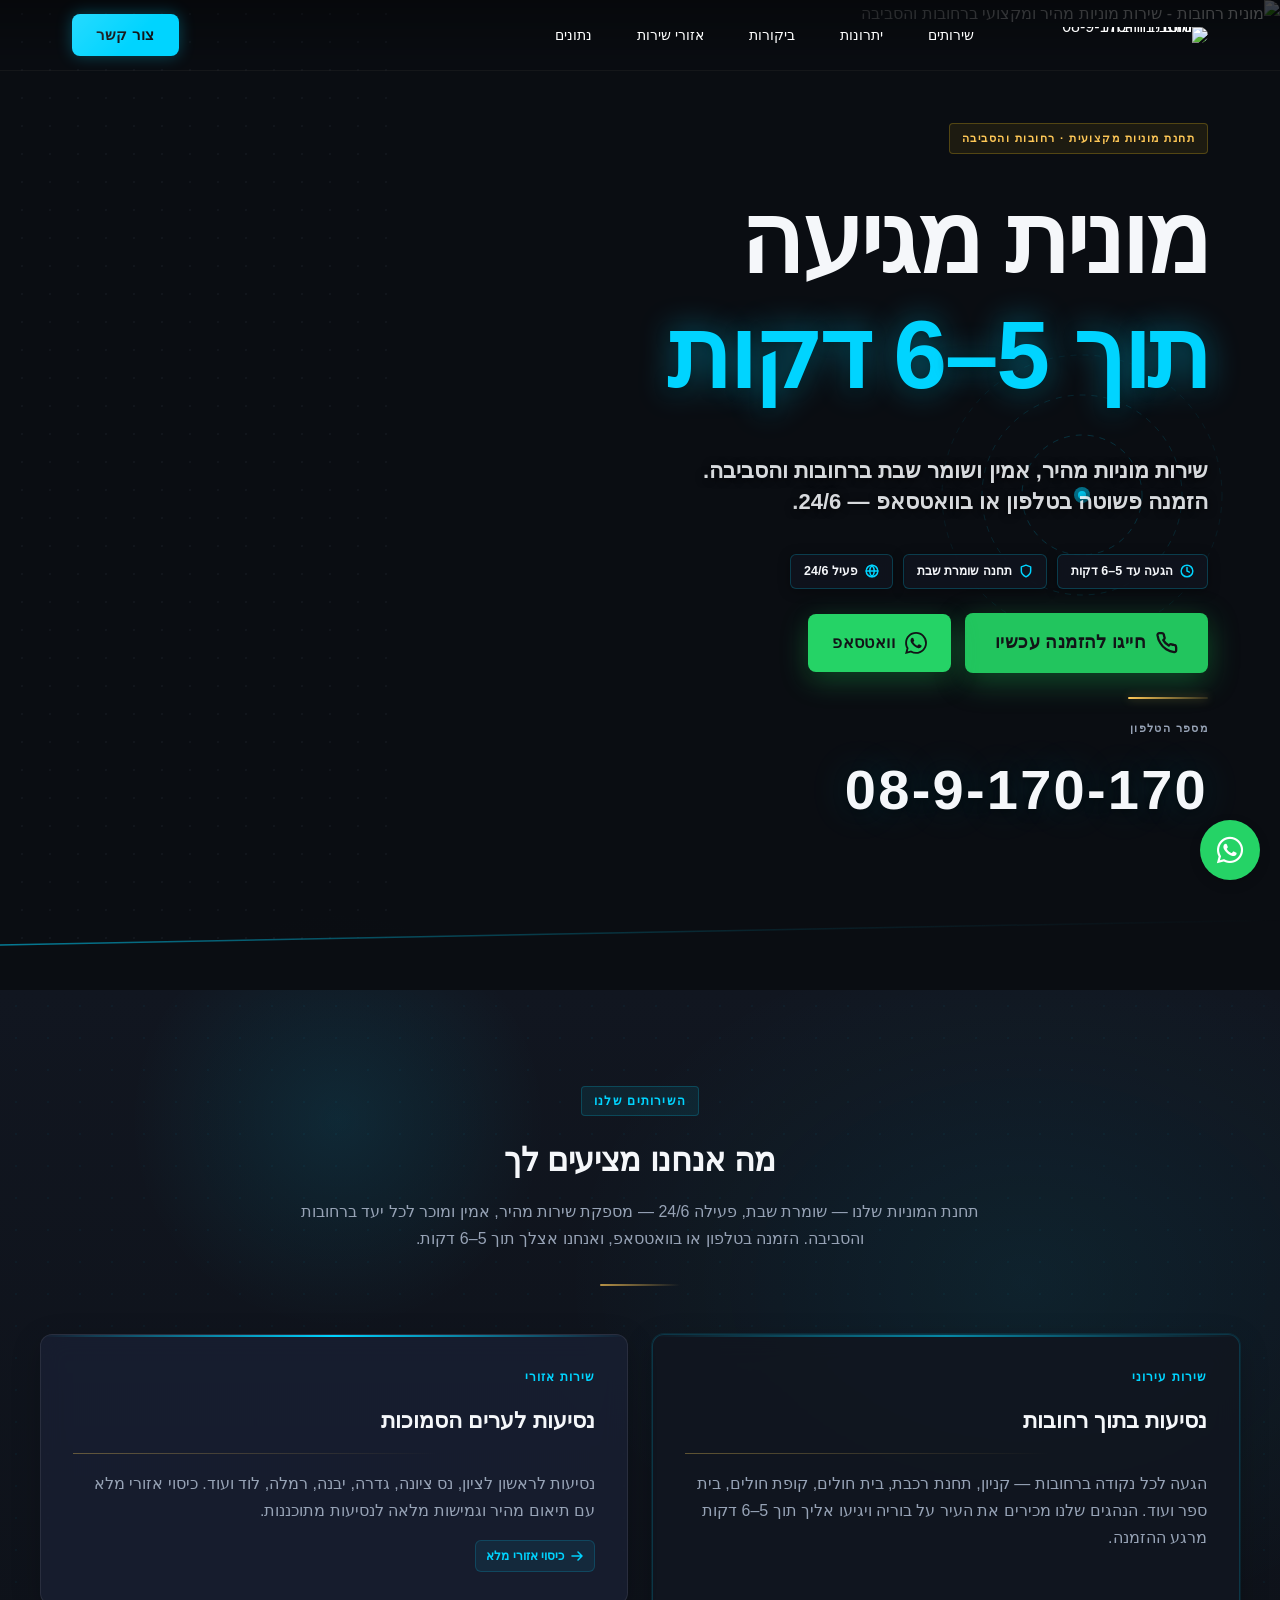
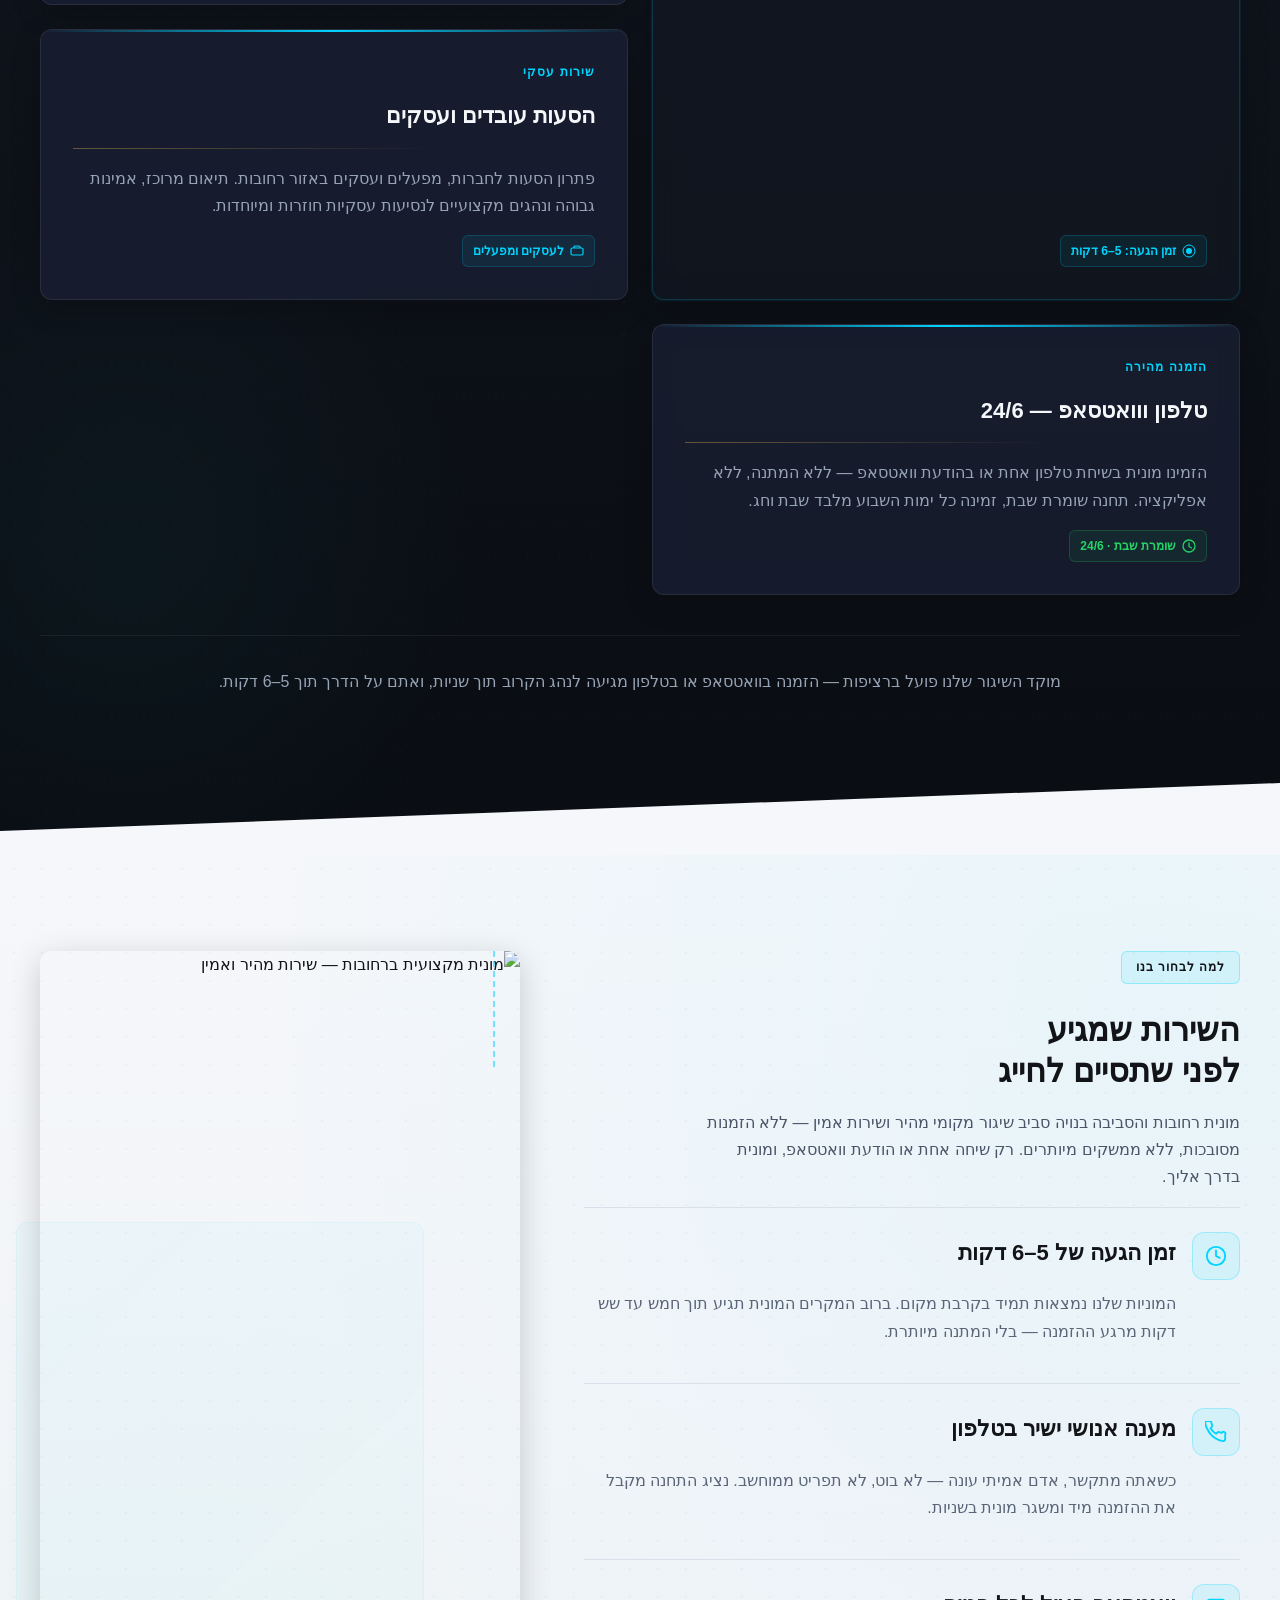
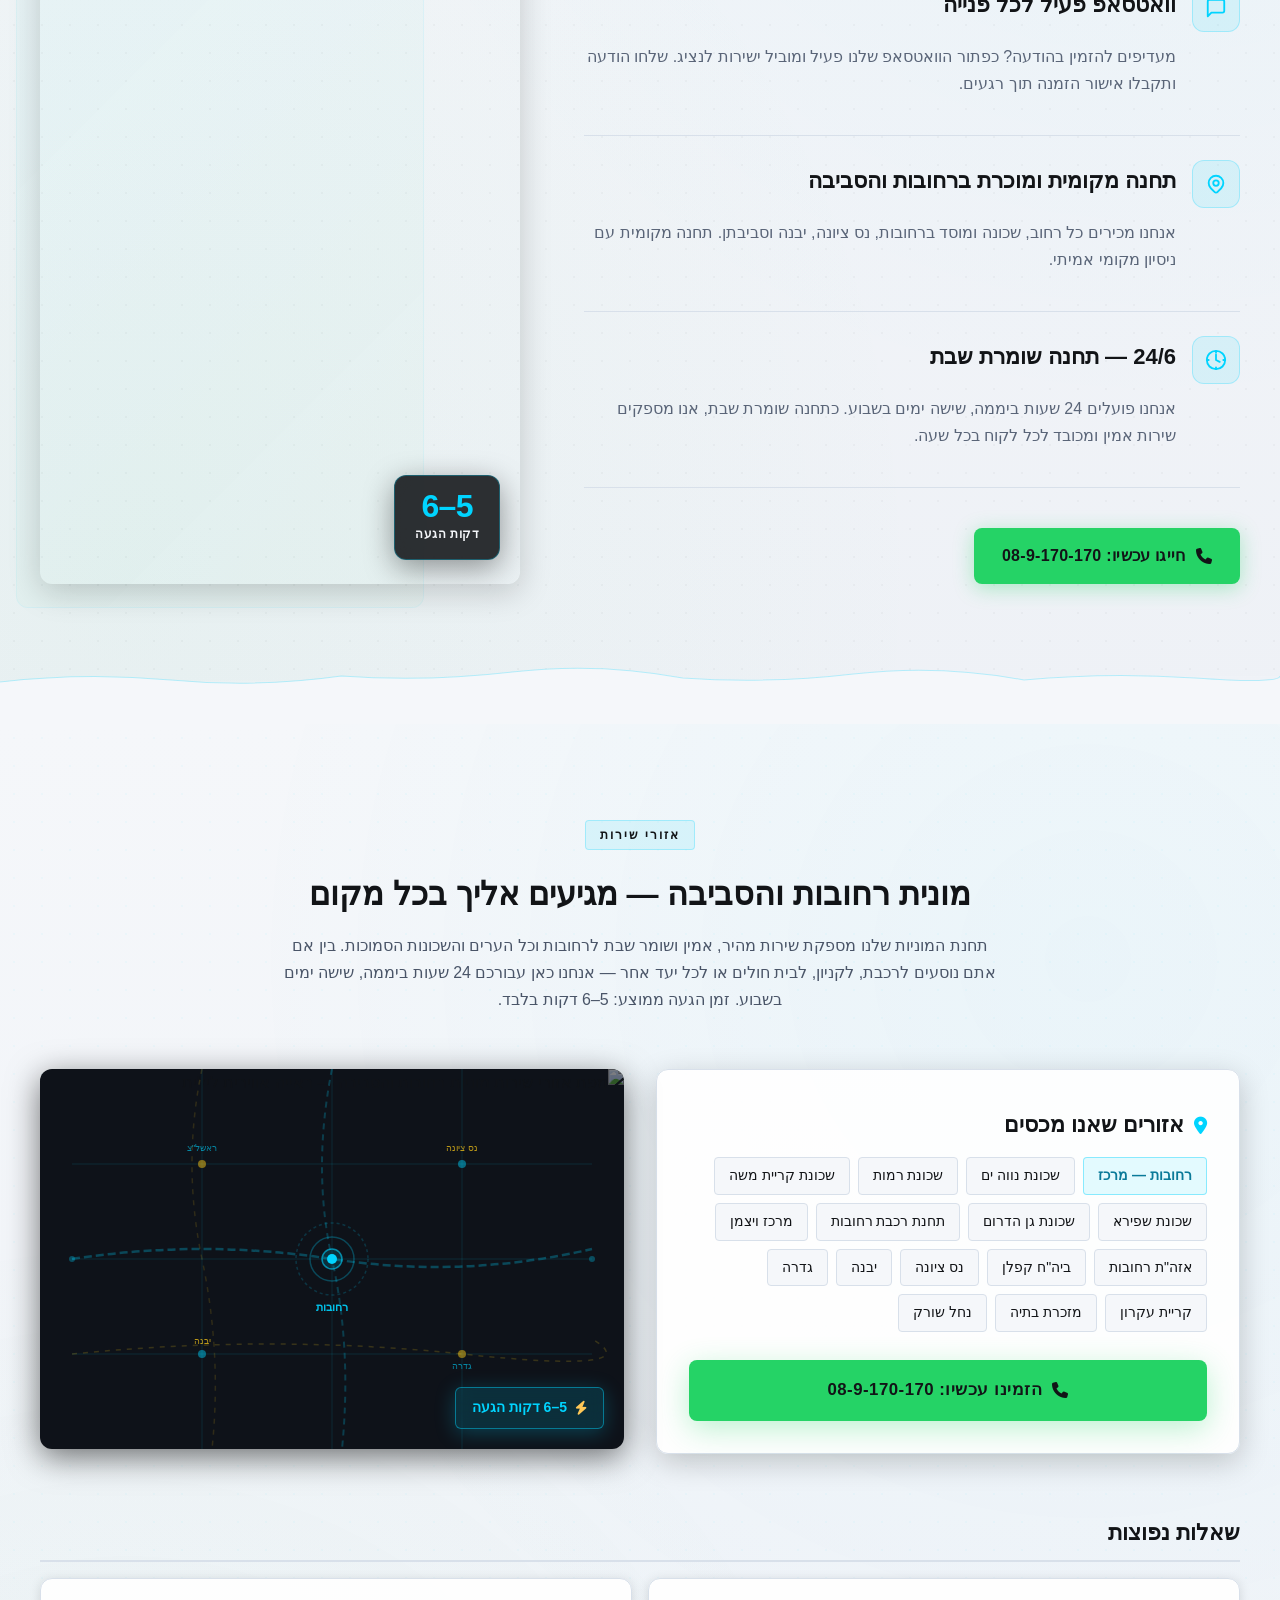
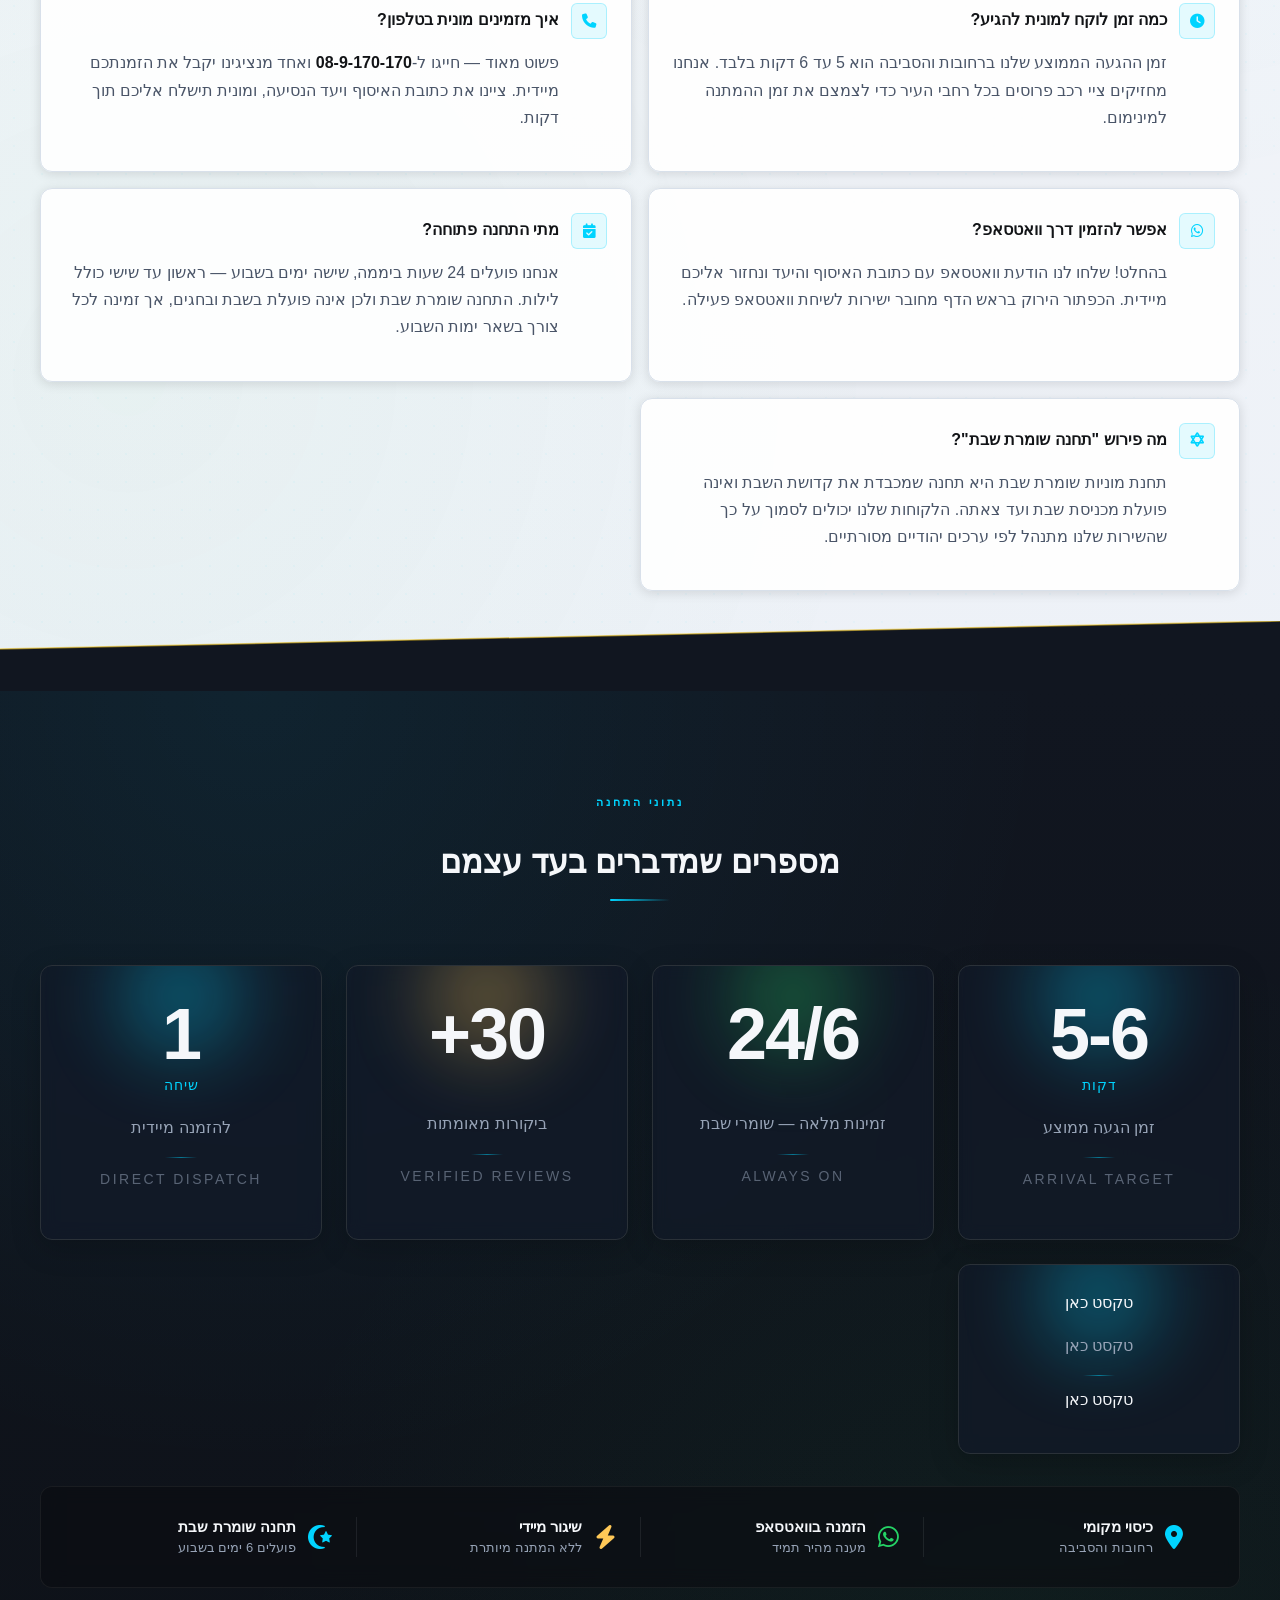
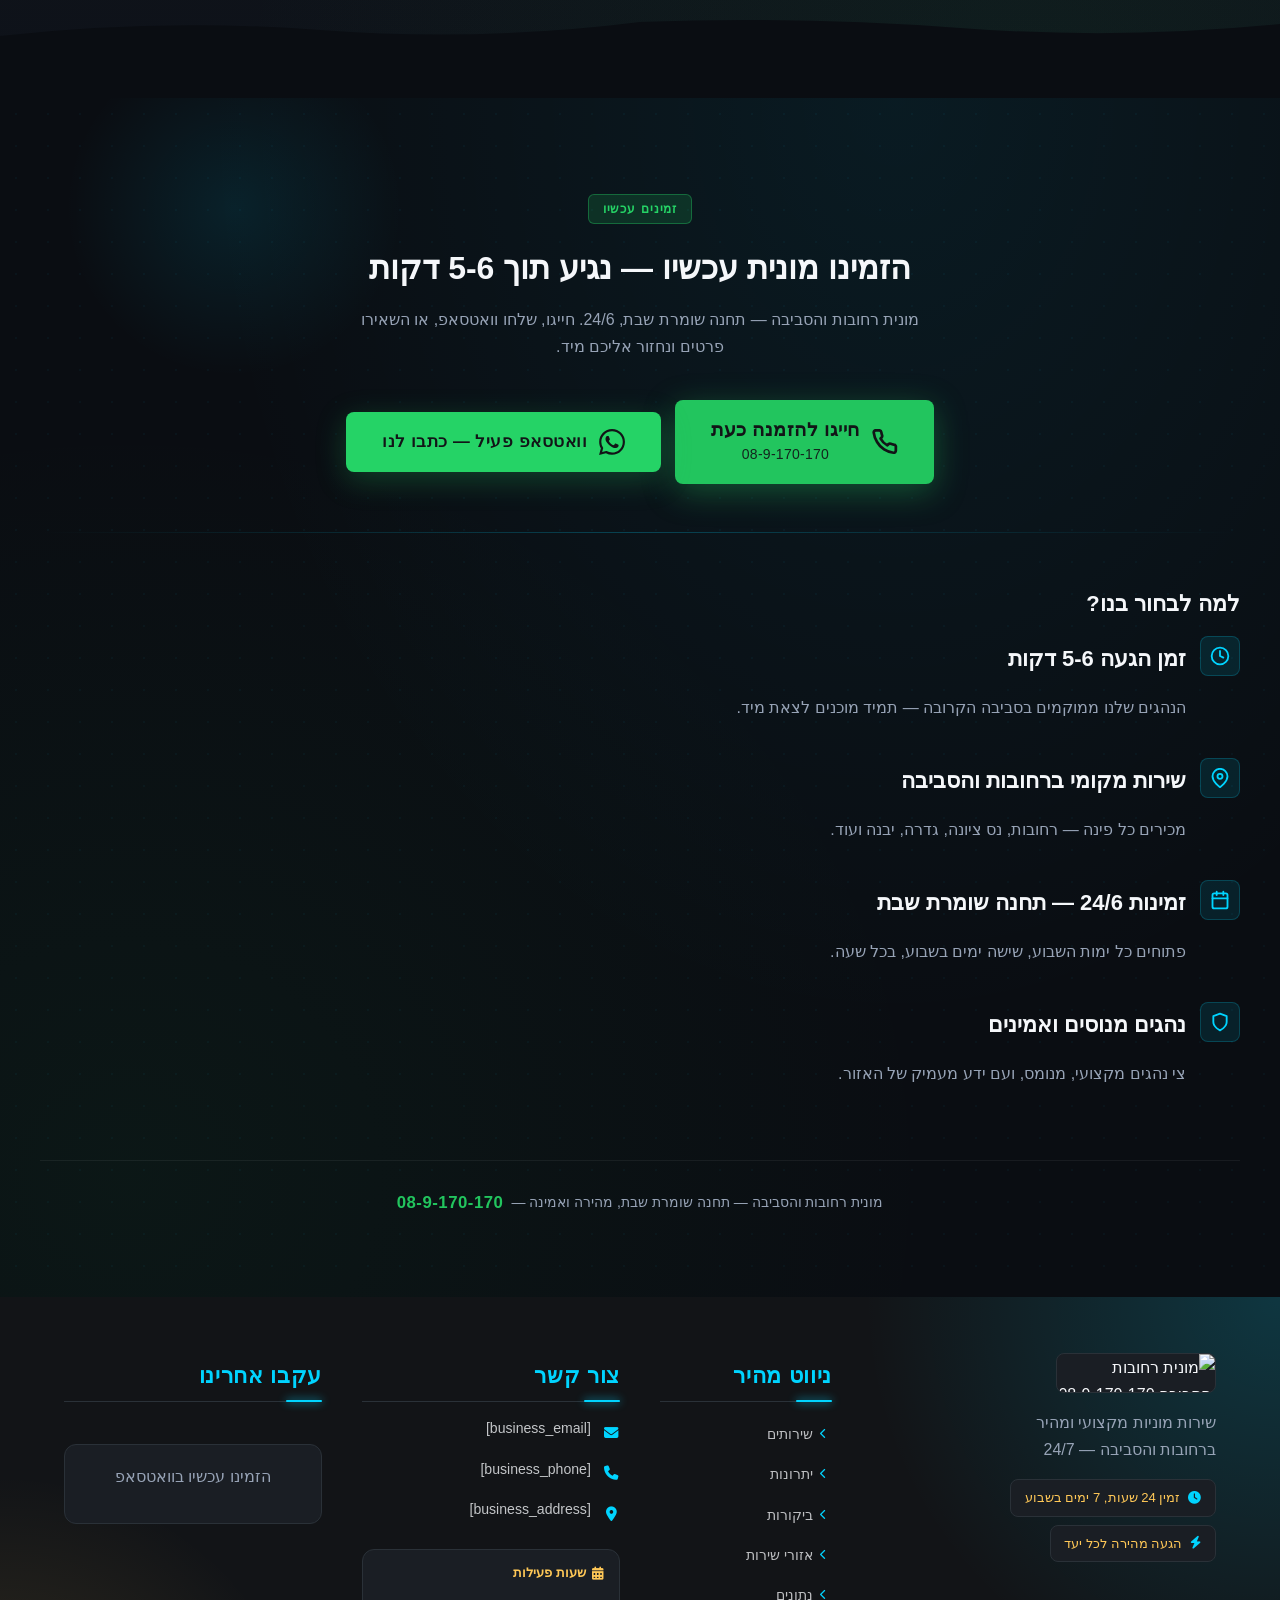
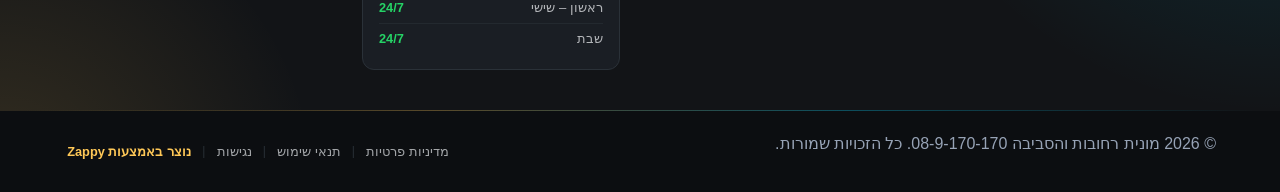
==== public/index.html @ 37c800ad "Background sync: Progressive GitHub Sync" ====
<!doctype html><html dir="rtl" lang="he"><head><meta charset="UTF-8"><meta content="width=device-width,initial-scale=1" name="viewport"><meta content="index, follow" name="robots"><title>שומר שבת — מונית רחובות והסביבה 08-9-170-170</title><meta content="A Shabbat-observant taxi service operating in Rehovot and surrounding areas, available 24/6. The business emphasizes speed (5-6 minute arrival time), accessibil" name="description"><meta content="שומר שבת" name="keywords"><link href="/assets/favicon.ico" rel="icon" type="image/x-icon"><link href="/assets/favicon-16x16.png" rel="icon" type="image/png" sizes="16x16"><link href="/assets/favicon-32x32.png" rel="icon" type="image/png" sizes="32x32"><link href="/assets/favicon-48x48.png" rel="icon" type="image/png" sizes="48x48"><link href="/assets/favicon-192x192.png" rel="icon" type="image/png" sizes="192x192"><link href="/assets/favicon-512x512.png" rel="icon" type="image/png" sizes="512x512"><link href="/assets/apple-touch-icon.png" rel="apple-touch-icon"><script>!function(){"use strict";var t="6505c690-5e66-4275-911c-964bc1783fac",e="https://api.zappy5.com/api/analytics/track",a=18e5,n=2592e6,o=!0,i=!0,r=!0;var s=function(){var e="zappy_visitor_"+t,a=null;try{if(a=localStorage.getItem(e)){var o=JSON.parse(a),i=Date.now();if(i-o.created<n)return o.lastSeen=i,localStorage.setItem(e,JSON.stringify(o)),o.id}}catch(t){console.warn("Zappy Analytics: LocalStorage not available")}var r="zv_"+Date.now()+"_"+Math.random().toString(36).substr(2,9);try{localStorage.setItem(e,JSON.stringify({id:r,created:Date.now(),lastSeen:Date.now()}))}catch(t){}return r}(),c=function(){var e="zappy_session_"+t,n=null;try{if(n=sessionStorage.getItem(e)){var o=JSON.parse(n),i=Date.now();if(i-o.timestamp<a)return o.timestamp=i,sessionStorage.setItem(e,JSON.stringify(o)),o.id}}catch(t){console.warn("Zappy Analytics: SessionStorage not available")}var r="zs_"+Date.now()+"_"+Math.random().toString(36).substr(2,9);try{sessionStorage.setItem(e,JSON.stringify({id:r,timestamp:Date.now()}))}catch(t){}return r}();function l(a,n){n=n||{};var o={website_id:t,event_type:a,page_path:window.location.pathname,referrer:document.referrer||"direct",visitor_id:s,session_id:c,metadata:n};if(navigator.sendBeacon){var i=new Blob([JSON.stringify(o)],{type:"application/json"});navigator.sendBeacon(e,i)}else fetch(e,{method:"POST",headers:{"Content-Type":"application/json"},body:JSON.stringify(o),keepalive:!0}).catch(function(t){console.warn("Zappy Analytics: Failed to track event",t)})}o&&l("pageview",{title:document.title,url:window.location.href}),i&&document.addEventListener("click",function(t){var e=t.target;if("BUTTON"===e.tagName||e.closest("button")){var a="BUTTON"===e.tagName?e:e.closest("button");l("click",{element:"button",text:a.textContent.trim().substring(0,100),id:a.id||null,class:a.className||null})}else if("A"===e.tagName||e.closest("a")){var n="A"===e.tagName?e:e.closest("a");l("navigation",{element:"link",text:n.textContent.trim().substring(0,100),href:n.href,external:n.hostname!==window.location.hostname})}},!0),r&&document.addEventListener("submit",function(t){var e=t.target;l("form_submit",{form_id:e.id||null,form_name:e.name||null,form_action:e.action||null,form_method:e.method||"GET"})},!0);var m=Date.now();window.addEventListener("beforeunload",function(){l("page_unload",{time_on_page:Math.floor((Date.now()-m)/1e3),page_path:window.location.pathname})}),window.zappyAnalytics={track:l,getVisitorId:function(){return s},getSessionId:function(){return c}}}()</script><meta content="שומר שבת — מונית רחובות והסביבה 08-9-170-170" property="og:title"><meta content="A Shabbat-observant taxi service operating in Rehovot and surrounding areas, available 24/6. The business emphasizes speed (5-6 minute arrival time), accessibil" property="og:description"><meta content="summary_large_image" name="twitter:card"><meta content="שומר שבת — מונית רחובות והסביבה 08-9-170-170" name="twitter:title"><meta content="A Shabbat-observant taxi service operating in Rehovot and surrounding areas, available 24/6. The business emphasizes speed (5-6 minute arrival time), accessibil" name="twitter:description"><meta content="website" property="og:type"><meta content="he_IL" property="og:locale"><link href="https://cdnjs.cloudflare.com/ajax/libs/font-awesome/6.4.0/css/all.min.css" rel="stylesheet"><style>.skip-link{position:absolute;top:0;left:0;transform:translateY(-200%);padding:12px 18px;background:var(--bg-dark,#1a1a1a);color:var(--text-light,#fff);font-weight:600;border-radius:0 0 8px 0;z-index:10000}.skip-link:focus{transform:none;outline:2px solid var(--ring,#fff);outline-offset:2px}:focus-visible{outline:2px solid var(--ring,currentColor);outline-offset:3px}</style><link href="/assets/favicon.ico" rel="icon" type="image/x-icon"><link href="/assets/favicon-16x16.png" rel="icon" type="image/png" sizes="16x16"><link href="/assets/favicon-32x32.png" rel="icon" type="image/png" sizes="32x32"><link href="/assets/favicon-48x48.png" rel="icon" type="image/png" sizes="48x48"><link href="/assets/favicon-192x192.png" rel="icon" type="image/png" sizes="192x192"><link href="/assets/favicon-512x512.png" rel="icon" type="image/png" sizes="512x512"><link href="/assets/apple-touch-icon.png" rel="apple-touch-icon"><link href="https://cdn.jsdelivr.net/npm/vanilla-cookieconsent@3/dist/cookieconsent.css" rel="stylesheet"><script src="https://cdn.jsdelivr.net/npm/vanilla-cookieconsent@3/dist/cookieconsent.umd.js"></script><script src="https://cdn.jsdelivr.net/gh/mickidum/acc_toolbar/acctoolbar/acctoolbar.min.js"></script><link href="/styles.css" rel="stylesheet"><style id="zappy-dropdown-submenu-styles">#navMenu li:has(.sub-menu),.nav-menu li:has(.sub-menu),.navbar li:has(.sub-menu),nav li:has(.sub-menu){position:relative}#navMenu .sub-menu,.nav-menu .sub-menu,.navbar .sub-menu,nav .sub-menu{display:block!important;position:absolute!important;top:100%;left:0;min-width:220px;background:#fff;border-radius:8px;box-shadow:0 8px 25px rgba(0,0,0,.15);padding:8px 0;opacity:0;visibility:hidden;transform:translateY(10px);transition:all .3s ease;z-index:1000;list-style:none;pointer-events:none}#navMenu li:hover>.sub-menu,.nav-menu li:hover>.sub-menu,.navbar li:hover>.sub-menu,nav li:hover>.sub-menu{opacity:1!important;visibility:visible!important;transform:translateY(0)!important;pointer-events:auto!important}.sub-menu li{list-style:none;margin:0;padding:0}.sub-menu a{display:block!important;padding:10px 16px!important;color:var(--text-dark,#333)!important;font-weight:500;text-decoration:none;white-space:nowrap;transition:background-color .2s}.sub-menu .zappy-nav-child>a{padding-left:28px!important;font-size:.9em!important;opacity:.85!important}[dir=rtl] .sub-menu .zappy-nav-child>a,html[lang=ar] .sub-menu .zappy-nav-child>a,html[lang=he] .sub-menu .zappy-nav-child>a{padding-left:10px!important;padding-right:28px!important}.sub-menu .zappy-nav-parent>a{font-weight:600!important}.sub-menu a:hover{background-color:#f5f5f5}[dir=rtl] .nav-menu .sub-menu,[dir=rtl] .navbar .sub-menu,[dir=rtl] nav .sub-menu,html[lang=ar] .nav-menu .sub-menu,html[lang=ar] .navbar .sub-menu,html[lang=ar] nav .sub-menu,html[lang=he] .nav-menu .sub-menu,html[lang=he] .navbar .sub-menu,html[lang=he] nav .sub-menu{left:auto!important;right:0!important}.sub-menu:empty,.sub-menu:not(:has(li)):not(:has(> a)),.sub-menu:not(:has(li:not(.zappy-hidden-menu-item))):not(:has(> a)){display:none!important;opacity:0!important;visibility:hidden!important;pointer-events:none!important}li:has(.menu-group-title):hover>.sub-menu{opacity:1!important;visibility:visible!important;transform:translateY(0)!important;pointer-events:auto!important}#navMenu>li>.menu-group-title,.nav-menu>li>.menu-group-title{display:inline-block;padding:.5rem 1rem;cursor:default;user-select:none}@media (max-width:768px){#navMenu .sub-menu,.nav-menu .sub-menu,.navbar .sub-menu,nav .sub-menu{position:static!important;transform:none!important;box-shadow:none!important;background:0 0!important;max-height:0;overflow:hidden;opacity:0;visibility:hidden;transition:max-height .3s ease,opacity .3s ease;padding:0!important;border-radius:0!important}#navMenu .sub-menu.mobile-expanded,.nav-menu .sub-menu.mobile-expanded,.navbar .sub-menu.mobile-expanded{max-height:none!important;overflow-y:visible!important;opacity:1!important;visibility:visible!important;padding:8px 0 8px 16px!important}[dir=rtl] .sub-menu.mobile-expanded,html[lang=he] .sub-menu.mobile-expanded{padding:8px 16px 8px 0!important}#navMenu li:hover>.sub-menu,.nav-menu li:hover>.sub-menu,.navbar li:hover>.sub-menu,nav li:hover>.sub-menu{opacity:0;visibility:hidden;pointer-events:none}#navMenu li>.sub-menu.mobile-expanded,.nav-menu li>.sub-menu.mobile-expanded,.navbar li>.sub-menu.mobile-expanded,nav li>.sub-menu.mobile-expanded{opacity:1!important;visibility:visible!important;pointer-events:auto!important}#navMenu li:has(.sub-menu),.nav-menu li:has(.sub-menu),.navbar li:has(.sub-menu),nav li:has(.sub-menu){display:flex!important;flex-wrap:wrap!important;align-items:center!important;position:relative!important;min-height:44px!important}#navMenu li:has(.sub-menu)>a,.nav-menu li:has(.sub-menu)>a,.navbar li:has(.sub-menu)>a,nav li:has(.sub-menu)>a{flex:1!important;min-width:0!important}#navMenu li:has(.sub-menu)>.menu-group-title,.nav-menu li:has(.sub-menu)>.menu-group-title,.navbar li:has(.sub-menu)>.menu-group-title,nav li:has(.sub-menu)>.menu-group-title{flex:1!important;min-width:0!important;padding:0!important;line-height:inherit!important}#navMenu li:has(.sub-menu)>.sub-menu,.nav-menu li:has(.sub-menu)>.sub-menu,.navbar li:has(.sub-menu)>.sub-menu,nav li:has(.sub-menu)>.sub-menu{flex-basis:100%!important;width:100%!important}#navMenu li:has(.sub-menu)>a [class*=arrow],#navMenu li:has(.sub-menu)>a [class*=chevron],.nav-menu li:has(.sub-menu)>a .fa-angle-down,.nav-menu li:has(.sub-menu)>a .fa-chevron-down,.nav-menu li:has(.sub-menu)>a [class*=arrow],.nav-menu li:has(.sub-menu)>a [class*=chevron],nav li:has(.sub-menu)>a [class*=arrow],nav li:has(.sub-menu)>a [class*=chevron]{display:none!important;visibility:hidden!important}.mobile-submenu-toggle{display:flex!important;align-items:center!important;justify-content:center!important;width:44px!important;height:auto!important;background:0 0!important;border:none!important;cursor:pointer!important;color:var(--text-light)!important;position:static!important;flex-shrink:0!important;align-self:stretch!important;z-index:2!important;padding:0!important;margin:0!important}.mobile-submenu-toggle::after{content:''!important;width:0!important;height:0!important;border-left:6px solid transparent!important;border-right:6px solid transparent!important;border-top:7px solid currentColor!important;transition:transform .3s ease!important}.mobile-submenu-toggle.expanded::after{transform:rotate(180deg)!important}.sub-menu a{padding:10px 0!important;display:block!important;color:var(--text-light)!important;white-space:normal!important}.sub-menu .zappy-nav-child>a{padding-left:28px!important;font-size:.9em!important;opacity:.85!important}[dir=rtl] .sub-menu .zappy-nav-child>a,html[lang=ar] .sub-menu .zappy-nav-child>a,html[lang=he] .sub-menu .zappy-nav-child>a{padding-left:0!important;padding-right:28px!important}.sub-menu .zappy-nav-parent>a{font-weight:600!important}#navMenu.active,.nav-menu.active{max-width:100vw!important;overflow-x:hidden!important;box-sizing:border-box!important}.navbar .sub-menu li a,.zappy-products-dropdown .sub-menu a,nav.navbar .sub-menu li a{color:var(--text-light)!important}}@media (min-width:769px){.mobile-submenu-toggle{display:none!important}}</style><style id="zappy-widget-visibility">html[dir=rtl] .whatsapp-float{right:20px!important;left:auto!important}html:not([dir]) .whatsapp-float,html[dir=ltr] .whatsapp-float{left:20px!important;right:auto!important}html[dir=rtl] #mic-access-tool-general-button,html[dir=rtl] #mic-init-access-tool #mic-access-tool-general-button,html[dir=rtl] #mic-init-access-tool .mic-access-tool-general-button,html[dir=rtl] ._access-icon,html[dir=rtl] .mic-access-tool-general-button{left:20px!important;right:auto!important}html:not([dir]) #mic-access-tool-general-button,html:not([dir]) #mic-init-access-tool #mic-access-tool-general-button,html:not([dir]) #mic-init-access-tool .mic-access-tool-general-button,html:not([dir]) ._access-icon,html:not([dir]) .mic-access-tool-general-button,html[dir=ltr] #mic-access-tool-general-button,html[dir=ltr] #mic-init-access-tool #mic-access-tool-general-button,html[dir=ltr] #mic-init-access-tool .mic-access-tool-general-button,html[dir=ltr] ._access-icon,html[dir=ltr] .mic-access-tool-general-button{right:20px!important;left:auto!important}@media (max-width:768px){.whatsapp-float{display:flex!important}}@media (min-width:769px){.whatsapp-float{display:flex!important}}@media (max-width:768px){#mic-access-tool-general-button,#mic-init-access-tool #mic-access-tool-general-button,#mic-init-access-tool .mic-access-tool-general-button,._access-icon,.mic-access-tool-general-button{display:flex!important;visibility:visible!important;opacity:1!important;pointer-events:auto!important}#mic-access-tool-box.opened-mic-access-tool,#mic-init-access-tool #mic-access-tool-box.opened-mic-access-tool,.mic-access-tool-box.opened-mic-access-tool{visibility:visible!important;opacity:1!important;pointer-events:auto!important}}@media (min-width:769px){#mic-access-tool-general-button,#mic-init-access-tool #mic-access-tool-general-button,#mic-init-access-tool .mic-access-tool-general-button,._access-icon,.mic-access-tool-general-button{display:flex!important;visibility:visible!important;opacity:1!important;pointer-events:auto!important}#mic-access-tool-box.opened-mic-access-tool,#mic-init-access-tool #mic-access-tool-box.opened-mic-access-tool,.mic-access-tool-box.opened-mic-access-tool{visibility:visible!important;opacity:1!important;pointer-events:auto!important}}</style></head><body><a href="#main" class="skip-link">דלג לתוכן הראשי</a><nav class="navbar" dir="rtl"><button class="mobile-toggle" aria-label="Menu" id="mobileToggle"><svg viewBox="0 0 24 24" height="24" width="24" fill="none" class="hamburger-icon"><path d="M3 12h18M3 6h18M3 18h18" stroke="currentColor" stroke-width="2" stroke-linecap="round"></path></svg> <svg viewBox="0 0 24 24" height="24" width="24" fill="none" class="close-icon" style="display:none"><path d="M18 6L6 18M6 6l12 12" stroke="currentColor" stroke-width="2" stroke-linecap="round"></path></svg></button> <a href="tel:0899170170" class="phone-header-btn" aria-label="Call" data-phone="08-9-170-170" style="background-color:#25D366;color:#ffffff;display:flex;align-items:center;justify-content:center;width:48px;height:48px;border-radius:50%;box-shadow:0 0 0 4px rgba(37,211,102,0.35);text-decoration:none"><svg viewBox="0 0 24 24" height="28" width="28" fill="currentColor"><path d="M22 16.92v3a2 2 0 0 1-2.18 2 19.79 19.79 0 0 1-8.63-3.07 19.5 19.5 0 0 1-6-6 19.79 19.79 0 0 1-3.07-8.67A2 2 0 0 1 4.11 2h3a2 2 0 0 1 2 1.72 12.84 12.84 0 0 0 .7 2.81 2 2 0 0 1-.45 2.11L8.09 9.91a16 16 0 0 0 6 6l1.27-1.27a2 2 0 0 1 2.11-.45 12.84 12.84 0 0 0 2.81.7A2 2 0 0 1 22 16.92z"></path></svg></a><div class="nav-container"><div class="nav-right-group"><div class="nav-brand"><a href="/" class="logo-link"><img alt="מונית רחובות והסביבה 08-9-170-170" src="/assets/08-9-170-170-transportation-taxi-services-logo-1778943770433-31oruo.webp?v=1778943771321-ll606v" class="logo"></a></div><ul class="nav-menu" id="navMenu"><li><a href="#services">שירותים</a></li><li><a href="#benefits">יתרונות</a></li><li><a href="#reviews">ביקורות</a></li><li><a href="#areas">אזורי שירות</a></li><li><a href="#stats">נתונים</a></li></ul></div><div class="nav-cta-container"><a href="#contact" class="nav-cta-btn">צור קשר</a></div></div></nav><script>window.addEventListener("load",function(){const e=document.querySelector(".navbar, nav, header");if(!e)return void console.log("[Navbar] Navbar element not found");let t=document.getElementById("mobileToggle")||document.querySelector(".mobile-toggle")||document.querySelector(".hamburger")||document.querySelector(".hamburger-menu")||document.querySelector(".menu-toggle")||document.querySelector(".burger-menu")||document.querySelector('[aria-label="Menu"]')||document.querySelector('[aria-label="תפריט"]');const n=document.querySelector(".phone-header-btn"),o=window.getComputedStyle(e);let r=o.backgroundColor;if(console.log("[Navbar] Initial navbar background:",r),"transparent"===r||"rgba(0, 0, 0, 0)"===r||r.startsWith("rgba")&&r.includes(", 0)")){const e=o.backgroundImage;if(e&&"none"!==e)console.log("[Navbar] Navbar has background image/gradient, using dark text"),r="rgb(240, 240, 240)";else{const e=window.getComputedStyle(document.body).backgroundColor;console.log("[Navbar] Navbar transparent, using body background:",e),r=e}}const a=r.match(/\d+/g);if(a&&a.length>=3){const e=(.299*parseInt(a[0])+.587*parseInt(a[1])+.114*parseInt(a[2]))/255;console.log("[Navbar] Mobile button colors preserved from Claude CSS (luminance:",e.toFixed(2)+")");const o=document.createElement("style");o.id="zappy-mobile-nav-fix";document.documentElement.lang;document.documentElement.dir,o.textContent='\n        /* Hide mobile buttons on desktop, show only on mobile */\n        @media (min-width: 769px) {\n          .mobile-toggle,\n          .phone-header-btn {\n            display: none !important;\n          }\n        }\n        \n        /* Show and position mobile buttons correctly on mobile */\n        @media (max-width: 768px) {\n          .navbar,\n          nav.navbar {\n            min-height: 70px !important;\n          }\n\n          .mobile-toggle,\n          .phone-header-btn {\n            position: absolute !important;\n            top: 0 !important;\n            bottom: 0 !important;\n            margin-top: auto !important;\n            margin-bottom: auto !important;\n            transform: none !important;\n            z-index: 1001 !important;\n            display: flex !important;\n            align-items: center !important;\n            justify-content: center !important;\n            width: 36px !important;\n            height: 36px !important;\n            border-radius: 50% !important;\n            border: none !important;\n            cursor: pointer !important;\n            padding: 6px !important;\n            background: none !important;\n            color: var(--nav-text, var(--text-light)) !important;\n            touch-action: manipulation !important;\n            -webkit-tap-highlight-color: transparent !important;\n          }\n\n          html[data-zappy-site-type="ecommerce"] .phone-header-btn,\n          body[data-zappy-site-type="ecommerce"] .phone-header-btn,\n          html[data-zappy-site-type="ecommerce"] header .phone-header-btn,\n          html[data-zappy-site-type="ecommerce"] nav .phone-header-btn {\n            display: none !important;\n            visibility: hidden !important;\n            width: 0 !important;\n            height: 0 !important;\n            min-width: 0 !important;\n            overflow: hidden !important;\n          }\n          \n          /* LTR positioning (default): hamburger LEFT, phone RIGHT */\n          html:not([dir="rtl"]):not([lang="he"]):not([lang="ar"]) .mobile-toggle,\n          html[dir="ltr"] .mobile-toggle {\n            left: 12px !important;\n            right: auto !important;\n          }\n          html:not([dir="rtl"]):not([lang="he"]):not([lang="ar"]) .phone-header-btn,\n          html[dir="ltr"] .phone-header-btn {\n            right: 12px !important;\n            left: auto !important;\n          }\n          \n          /* RTL positioning: hamburger RIGHT, phone LEFT */\n          html[dir="rtl"] .mobile-toggle,\n          html[lang="he"] .mobile-toggle,\n          html[lang="ar"] .mobile-toggle {\n            right: 12px !important;\n            left: auto !important;\n          }\n          html[dir="rtl"] .phone-header-btn,\n          html[lang="he"] .phone-header-btn,\n          html[lang="ar"] .phone-header-btn {\n            left: 12px !important;\n            right: auto !important;\n          }\n          \n          /* CRITICAL: Ensure nav-container has min-height on mobile */\n          /* All children are positioned absolutely/fixed on mobile, so height:auto collapses to 0 */\n          .nav-container {\n            min-height: 70px !important;\n            position: relative !important;\n          }\n          \n          /* Ensure SVG icons are properly sized and inherit color */\n          .mobile-toggle svg,\n          .phone-header-btn svg {\n            width: 24px !important;\n            height: 24px !important;\n            /* Don\'t force display - let JavaScript control hamburger/close toggle */\n          }\n          \n          /* Reset nav-cta-container on mobile - remove desktop box-shadow/padding */\n          /* that creates a visible ghost box when CTA button is hidden */\n          .nav-cta-container {\n            box-shadow: none !important;\n            padding: 0 !important;\n          }\n          \n          /* Hide nav-cta-container entirely on mobile when there\'s no lang-switcher */\n          /* (only the CTA button is inside, and it\'s hidden on mobile) */\n          .nav-cta-container:not(:has(.lang-switcher)) {\n            display: none !important;\n          }\n          \n          /* CRITICAL: Prevent hero image fade gradient from bleeding over headline text */\n          /* The .image-fade-gradient has bottom: -30px (extends below parent) */\n          /* On mobile stacked layout, this overlaps the h1 text below the image */\n          .hero-image-column {\n            overflow: hidden !important;\n          }\n          .image-fade-gradient {\n            bottom: 0 !important;\n          }\n          \n          /* Hide desktop language switcher on mobile - hamburger menu handles it */\n          /* High specificity to override stored CSS */\n          .lang-switcher,\n          .nav-cta-container .lang-switcher,\n          .nav-container .lang-switcher,\n          .navbar .lang-switcher,\n          .navbar .nav-cta-container .lang-switcher {\n            display: none !important;\n          }\n        }\n      ';const r=document.getElementById("zappy-mobile-nav-fix");r&&r.remove(),document.head.appendChild(o),console.log("[Navbar] Critical CSS injected for mobile nav positioning");const i=window.innerWidth<=768;if(t){const e=t.querySelector(".hamburger-icon"),n=t.querySelector(".close-icon");e&&(e.style.setProperty("width","24px","important"),e.style.setProperty("height","24px","important"),e.style.setProperty("display","block","important")),n&&(n.style.setProperty("width","24px","important"),n.style.setProperty("height","24px","important"),n.style.setProperty("display","none","important")),i?(t.style.setProperty("position","absolute","important"),t.style.setProperty("top","0","important"),t.style.setProperty("bottom","0","important"),t.style.setProperty("margin-top","auto","important"),t.style.setProperty("margin-bottom","auto","important"),t.style.setProperty("transform","none","important"),t.style.setProperty("z-index","1001","important"),t.style.removeProperty("left"),t.style.removeProperty("right"),console.log("[Navbar] Mobile toggle positioning applied (mobile viewport)")):(t.style.removeProperty("position"),t.style.removeProperty("top"),t.style.removeProperty("transform"),t.style.removeProperty("z-index"),t.style.removeProperty("left"),t.style.removeProperty("right"),console.log("[Navbar] Desktop viewport - cleared mobile toggle inline positioning"))}if(n){const e=n.querySelector("svg");e&&(e.style.width="24px",e.style.height="24px",e.setAttribute("width","24"),e.setAttribute("height","24")),i?(n.style.setProperty("position","absolute","important"),n.style.setProperty("top","0","important"),n.style.setProperty("bottom","0","important"),n.style.setProperty("margin-top","auto","important"),n.style.setProperty("margin-bottom","auto","important"),n.style.setProperty("transform","none","important"),n.style.setProperty("z-index","1001","important"),n.style.removeProperty("left"),n.style.removeProperty("right"),console.log("[Navbar] Phone button positioning applied (mobile viewport)")):(n.style.removeProperty("position"),n.style.removeProperty("top"),n.style.removeProperty("transform"),n.style.removeProperty("z-index"),n.style.removeProperty("left"),n.style.removeProperty("right"),console.log("[Navbar] Desktop viewport - cleared phone button inline positioning"))}}else console.log("[Navbar] Could not parse background color:",r);t=document.getElementById("mobileToggle")||document.querySelector(".mobile-toggle")||document.querySelector(".hamburger")||document.querySelector(".hamburger-menu")||document.querySelector(".menu-toggle")||document.querySelector(".burger-menu")||document.querySelector('[aria-label="Menu"]')||document.querySelector('[aria-label="תפריט"]');const i=document.getElementById("navMenu")||document.querySelector(".nav-menu")||document.querySelector(".nav-links")||document.querySelector("nav ul:not(.submenu)");if(!t||!i)return void console.log("[Navbar] Mobile toggle or menu not found:",{toggle:!!t,menu:!!i});i.id||(i.id="navMenu"),console.log("[Navbar] Initializing mobile menu...");const l=t.cloneNode(!0);t.parentNode.replaceChild(l,t);var s=0;function p(e){var t=Date.now();t-s<300||(s=t,function(e){e.preventDefault(),e.stopPropagation();const t=l.querySelector(".hamburger-icon"),n=l.querySelector(".close-icon");i.classList.contains("active")?(i.classList.remove("active"),t&&t.style.setProperty("display","block","important"),n&&n.style.setProperty("display","none","important"),document.body.style.overflow="",console.log("[Navbar] Menu closed")):(i.classList.add("active"),t&&t.style.setProperty("display","none","important"),n&&n.style.setProperty("display","block","important"),document.body.style.overflow="hidden",console.log("[Navbar] Menu opened"))}(e))}l.addEventListener("click",p),l.addEventListener("touchend",p),i.querySelectorAll("a").forEach(function(e){e.addEventListener("click",function(){if("#"===this.getAttribute("href"))return;const e=l.querySelector(".hamburger-icon"),t=l.querySelector(".close-icon");i.classList.remove("active"),e&&e.style.setProperty("display","block","important"),t&&t.style.setProperty("display","none","important"),document.body.style.overflow="",console.log("[Navbar] Menu closed (link clicked)")})});var m=i.querySelectorAll(".dropdown-toggle");m.forEach(function(e){e.addEventListener("click",function(e){e.preventDefault(),e.stopPropagation();var t=this.closest(".nav-dropdown");t&&(t.parentNode.querySelectorAll(".nav-dropdown.open").forEach(function(e){e!==t&&e.classList.remove("open")}),t.classList.toggle("open"),console.log("[Navbar] Dropdown toggled:",t.classList.contains("open")?"open":"closed"))})}),document.addEventListener("click",function(e){e.target.closest(".nav-dropdown")||document.querySelectorAll(".nav-dropdown.open").forEach(function(e){e.classList.remove("open")})}),console.log("[Navbar] Dropdown handlers initialized for "+m.length+" dropdowns"),n&&n.addEventListener("click",function(){const e=document.querySelectorAll('a[href^="tel:"]'),t=e.length>0?e[0].getAttribute("href").replace("tel:",""):"[business_phone]";window.location.href="tel:"+t,console.log("[Navbar] Phone button clicked")}),console.log("[Navbar] Mobile menu initialized successfully")})</script><main id="main"><section class="index-hero-section" data-band-index="0" data-layout-spec="בית-hero" id="hero" dir="rtl" data-hero-type="fullscreen-scrim"><div class="index-hero-bg"><img alt="מונית רחובות - שירות מוניות מהיר ומקצועי ברחובות והסביבה" src="/assets/site-index-hero-image-1.webp" data-context="Cinematic nighttime street scene in Rehovot Israel, a yellow taxi cab speeding through wet city streets with neon light trails, motion blur on car lights, reflections on asphalt, urban intersection with Israeli street signs, dramatic dark sky, cyan and gold light streaks, dispatch-dashboard aesthetic, photorealistic, high contrast, dramatic lighting" data-placeholder="index-hero-image-1" height="700" loading="eager" width="1200" data-hero-bg="true" fetchpriority="high"></div><div class="index-hero-scrim" aria-hidden="true"></div><div class="index-hero-radar" aria-hidden="true"><svg viewBox="0 0 320 320" aria-hidden="true" xmlns="http://www.w3.org/2000/svg" height="320" width="320" data-no-icon-edit="true"><circle cx="160" cy="160" r="60" fill="none" stroke="#00D4FF" stroke-width="1" stroke-dasharray="6 6" opacity="0.18"></circle><circle cx="160" cy="160" r="100" fill="none" stroke="#00D4FF" stroke-width="1" stroke-dasharray="6 6" opacity="0.12"></circle><circle cx="160" cy="160" r="140" fill="none" stroke="#00D4FF" stroke-width="1" stroke-dasharray="6 6" opacity="0.07"></circle><circle cx="160" cy="160" r="8" fill="#00D4FF" opacity="0.5"></circle><circle cx="160" cy="160" r="4" fill="#00D4FF" opacity="0.9"></circle></svg></div><div class="index-hero-dotgrid" aria-hidden="true"></div><div class="index-hero-container"><div class="index-hero-content"><div class="index-hero-label">תחנת מוניות מקצועית · רחובות והסביבה</div><h1 class="index-hero-h1">מונית מגיעה<br><span class="index-hero-accent">תוך 5–6 דקות</span></h1><h3 class="index-hero-subtitle">שירות מוניות מהיר, אמין ושומר שבת ברחובות והסביבה.<br>הזמנה פשוטה בטלפון או בוואטסאפ — 24/6.</h3><div class="index-hero-chips"><div class="index-hero-chip"><svg viewBox="0 0 24 24" aria-hidden="true" height="14" width="14" data-element-type="icon" data-icon-type="svg" fill="none" stroke="currentColor" stroke-linecap="round" stroke-linejoin="round" stroke-width="2.5"><circle cx="12" cy="12" r="10"></circle><polyline points="12 6 12 12 16 14"></polyline></svg> <span>הגעה עד 5–6 דקות</span></div><div class="index-hero-chip"><svg viewBox="0 0 24 24" aria-hidden="true" height="14" width="14" data-element-type="icon" data-icon-type="svg" fill="none" stroke="currentColor" stroke-linecap="round" stroke-linejoin="round" stroke-width="2.5"><path d="M12 22s8-4 8-10V5l-8-3-8 3v7c0 6 8 10 8 10z"></path></svg> <span>תחנה שומרת שבת</span></div><div class="index-hero-chip"><svg viewBox="0 0 24 24" aria-hidden="true" height="14" width="14" data-element-type="icon" data-icon-type="svg" fill="none" stroke="currentColor" stroke-linecap="round" stroke-linejoin="round" stroke-width="2.5"><circle cx="12" cy="12" r="10"></circle><line x1="2" x2="22" y1="12" y2="12"></line><path d="M12 2a15.3 15.3 0 0 1 4 10 15.3 15.3 0 0 1-4 10 15.3 15.3 0 0 1-4-10 15.3 15.3 0 0 1 4-10z"></path></svg> <span>פעיל 24/6</span></div></div><div class="index-hero-ctas"><a href="tel:0899170170" class="index-hero-btn-call"><svg viewBox="0 0 24 24" aria-hidden="true" height="22" width="22" data-element-type="icon" data-icon-type="svg" fill="none" stroke="currentColor" stroke-linecap="round" stroke-linejoin="round" stroke-width="2.5"><path d="M22 16.92v3a2 2 0 0 1-2.18 2 19.79 19.79 0 0 1-8.63-3.07A19.5 19.5 0 0 1 4.69 12 19.79 19.79 0 0 1 1.62 3.45 2 2 0 0 1 3.59 1.27h3a2 2 0 0 1 2 1.72 12.84 12.84 0 0 0 .7 2.81 2 2 0 0 1-.45 2.11L7.91 8.81a16 16 0 0 0 6 6l.91-.91a2 2 0 0 1 2.11-.45 12.84 12.84 0 0 0 2.81.7A2 2 0 0 1 21.73 16z"></path></svg> חייגו להזמנה עכשיו </a><a href="https://wa.me/972899170170" class="index-hero-btn-whatsapp" target="_blank" rel="noopener noreferrer"><svg viewBox="0 0 24 24" aria-hidden="true" height="22" width="22" data-element-type="icon" data-icon-type="svg" fill="currentColor"><path d="M17.472 14.382c-.297-.149-1.758-.867-2.03-.967-.273-.099-.471-.148-.67.15-.197.297-.767.966-.94 1.164-.173.199-.347.223-.644.075-.297-.15-1.255-.463-2.39-1.475-.883-.788-1.48-1.761-1.653-2.059-.173-.297-.018-.458.13-.606.134-.133.298-.347.446-.52.149-.174.198-.298.298-.497.099-.198.05-.371-.025-.52-.075-.149-.669-1.612-.916-2.207-.242-.579-.487-.5-.669-.51-.173-.008-.371-.01-.57-.01-.198 0-.52.074-.792.372-.272.297-1.04 1.016-1.04 2.479 0 1.462 1.065 2.875 1.213 3.074.149.198 2.096 3.2 5.077 4.487.709.306 1.262.489 1.694.625.712.227 1.36.195 1.871.118.571-.085 1.758-.719 2.006-1.413.248-.694.248-1.289.173-1.413-.074-.124-.272-.198-.57-.347m-5.421 7.403h-.004a9.87 9.87 0 0 1-5.031-1.378l-.361-.214-3.741.982.998-3.648-.235-.374a9.86 9.86 0 0 1-1.51-5.26c.001-5.45 4.436-9.884 9.888-9.884 2.64 0 5.122 1.03 6.988 2.898a9.825 9.825 0 0 1 2.893 6.994c-.003 5.45-4.437 9.884-9.885 9.884m8.413-18.297A11.815 11.815 0 0 0 12.05 0C5.495 0 .16 5.335.157 11.892c0 2.096.547 4.142 1.588 5.945L.057 24l6.305-1.654a11.882 11.882 0 0 0 5.683 1.448h.005c6.554 0 11.89-5.335 11.893-11.893a11.821 11.821 0 0 0-3.48-8.413z"></path></svg> וואטסאפ</a></div><div class="index-hero-gold-line" aria-hidden="true"></div><div class="index-hero-phone-anchor"><span class="index-hero-phone-label">מספר הטלפון</span> <a href="tel:0899170170" class="index-hero-phone-number" style="font-size:38px">08-9-170-170</a></div></div></div><div class="index-hero-divider-wrapper"><svg viewBox="0 0 1200 90" aria-hidden="true" xmlns="http://www.w3.org/2000/svg" data-no-icon-edit="true" preserveAspectRatio="none"><defs><linearGradient id="heroRouteGrad" x1="0" x2="1" y1="0" y2="0"><stop offset="0%" stop-color="#00D4FF" stop-opacity="0.55"></stop><stop offset="60%" stop-color="#00D4FF" stop-opacity="0.1"></stop><stop offset="100%" stop-color="#00D4FF" stop-opacity="0"></stop></linearGradient></defs><path d="M0,90 L0,45 L1200,20 L1200,90 Z" fill="#0A0D12"></path><line x1="0" x2="1200" y1="45" y2="20" stroke="url(#heroRouteGrad)" stroke-width="1.5"></line></svg></div></section><section class="index-services-section" data-band-index="1" data-layout-spec="בית-services" id="services" dir="rtl"><div class="index-services-section__dot-grid" aria-hidden="true"></div><div class="index-services-section__glow-orb" aria-hidden="true"></div><div class="index-services-section__container"><div class="index-services-section__intro"><span class="index-services-section__eyebrow">השירותים שלנו</span><h2 class="index-services-section__heading">מה אנחנו מציעים לך</h2><p class="index-services-section__subtext">תחנת המוניות שלנו — שומרת שבת, פעילה 24/6 — מספקת שירות מהיר, אמין ומוכר לכל יעד ברחובות והסביבה. הזמנה בטלפון או בוואטסאפ, ואנחנו אצלך תוך 5–6 דקות.</p></div><div class="index-services-section__gold-line" aria-hidden="true"></div><div class="index-services-section__grid"><article class="index-services-section__card index-services-section__card--featured"><div class="index-services-section__card-accent" aria-hidden="true"></div><div class="index-services-section__card-inner"><div class="index-services-section__card-label">שירות עירוני</div><h3 class="index-services-section__card-title">נסיעות בתוך רחובות</h3><div class="index-services-section__route-line" aria-hidden="true"></div><p class="index-services-section__card-text">הגעה לכל נקודה ברחובות — קניון, תחנת רכבת, בית חולים, קופת חולים, בית ספר ועוד. הנהגים שלנו מכירים את העיר על בוריה ויגיעו אליך תוך 5–6 דקות מרגע ההזמנה.</p><div class="index-services-section__card-badge"><svg viewBox="0 0 14 14" aria-hidden="true" xmlns="http://www.w3.org/2000/svg" height="14" width="14" data-element-type="icon" data-icon-type="svg" fill="none"><circle cx="7" cy="7" r="3" fill="currentColor"></circle><circle cx="7" cy="7" r="6" fill="none" stroke="currentColor" stroke-width="1"></circle></svg> <span>זמן הגעה: 5–6 דקות</span></div></div></article><article class="index-services-section__card"><div class="index-services-section__card-accent" aria-hidden="true"></div><div class="index-services-section__card-inner"><div class="index-services-section__card-label">שירות אזורי</div><h3 class="index-services-section__card-title">נסיעות לערים הסמוכות</h3><div class="index-services-section__route-line" aria-hidden="true"></div><p class="index-services-section__card-text">נסיעות לראשון לציון, נס ציונה, גדרה, יבנה, רמלה, לוד ועוד. כיסוי אזורי מלא עם תיאום מהיר וגמישות מלאה לנסיעות מתוכננות.</p><div class="index-services-section__card-badge"><svg viewBox="0 0 14 14" aria-hidden="true" xmlns="http://www.w3.org/2000/svg" height="14" width="14" data-element-type="icon" data-icon-type="svg" fill="none"><path d="M2 7 L12 7 M8 3 L12 7 L8 11" stroke="currentColor" stroke-width="1.5" stroke-linecap="round" stroke-linejoin="round"></path></svg> <span>כיסוי אזורי מלא</span></div></div></article><article class="index-services-section__card"><div class="index-services-section__card-accent" aria-hidden="true"></div><div class="index-services-section__card-inner"><div class="index-services-section__card-label">שירות עסקי</div><h3 class="index-services-section__card-title">הסעות עובדים ועסקים</h3><div class="index-services-section__route-line" aria-hidden="true"></div><p class="index-services-section__card-text">פתרון הסעות לחברות, מפעלים ועסקים באזור רחובות. תיאום מרוכז, אמינות גבוהה ונהגים מקצועיים לנסיעות עסקיות חוזרות ומיוחדות.</p><div class="index-services-section__card-badge"><svg viewBox="0 0 14 14" aria-hidden="true" xmlns="http://www.w3.org/2000/svg" height="14" width="14" data-element-type="icon" data-icon-type="svg" fill="none"><rect height="7" rx="1.5" width="12" x="1" y="4" fill="none" stroke="currentColor" stroke-width="1.2"></rect><path d="M4 4V3a1 1 0 0 1 1-1h4a1 1 0 0 1 1 1v1" fill="none" stroke="currentColor" stroke-width="1.2"></path></svg> <span>לעסקים ומפעלים</span></div></div></article><article class="index-services-section__card"><div class="index-services-section__card-accent" aria-hidden="true"></div><div class="index-services-section__card-inner"><div class="index-services-section__card-label">הזמנה מהירה</div><h3 class="index-services-section__card-title">טלפון ווואטסאפ — 24/6</h3><div class="index-services-section__route-line" aria-hidden="true"></div><p class="index-services-section__card-text">הזמינו מונית בשיחת טלפון אחת או בהודעת וואטסאפ — ללא המתנה, ללא אפליקציה. תחנה שומרת שבת, זמינה כל ימות השבוע מלבד שבת וחג.</p><div class="index-services-section__card-badge index-services-section__card-badge--green"><svg viewBox="0 0 14 14" aria-hidden="true" xmlns="http://www.w3.org/2000/svg" height="14" width="14" data-element-type="icon" data-icon-type="svg" fill="none"><path d="M7 1a6 6 0 1 1 0 12A6 6 0 0 1 7 1zm0 3v3.5l2.5 1.5" fill="none" stroke="currentColor" stroke-width="1.3" stroke-linecap="round"></path></svg> <span>שומרת שבת · 24/6</span></div></div></article></div><p class="index-services-section__proof">מוקד השיגור שלנו פועל ברציפות — הזמנה בוואטסאפ או בטלפון מגיעה לנהג הקרוב תוך שניות, ואתם על הדרך תוך 5–6 דקות.</p></div><div class="index-services-section__divider-wrapper"><svg viewBox="0 0 1200 72" aria-hidden="true" xmlns="http://www.w3.org/2000/svg" data-no-icon-edit="true" preserveAspectRatio="none"><path d="M0,72 L0,48 L1200,0 L1200,72 Z" fill="var(--bg-light)"></path></svg></div></section><section class="index-benefits-section" data-band-index="2" data-layout-spec="בית-benefits" id="benefits" dir="rtl"><div class="ibs-dots-bg" aria-hidden="true"></div><div class="ibs-container"><div class="ibs-content-col"><div class="ibs-label-badge">למה לבחור בנו</div><h2 class="ibs-heading">השירות שמגיע<br>לפני שתסיים לחייג</h2><p class="ibs-intro">מונית רחובות והסביבה בנויה סביב שיגור מקומי מהיר ושירות אמין — ללא הזמנות מסובכות, ללא ממשקים מיותרים. רק שיחה אחת או הודעת וואטסאפ, ומונית בדרך אליך.</p><ul class="ibs-benefits-list"><li class="ibs-benefit-row"><div class="ibs-benefit-icon-wrap"><svg viewBox="0 0 24 24" aria-hidden="true" xmlns="http://www.w3.org/2000/svg" height="24" width="24" data-element-type="icon" data-icon-type="svg" fill="none" stroke="currentColor" stroke-linecap="round" stroke-linejoin="round" stroke-width="2"><circle cx="12" cy="12" r="10"></circle><polyline points="12 6 12 12 16 14"></polyline></svg></div><div class="ibs-benefit-text"><h3>זמן הגעה של 5–6 דקות</h3><p>המוניות שלנו נמצאות תמיד בקרבת מקום. ברוב המקרים המונית תגיע תוך חמש עד שש דקות מרגע ההזמנה — בלי המתנה מיותרת.</p></div></li><li class="ibs-benefit-row"><div class="ibs-benefit-icon-wrap"><svg viewBox="0 0 24 24" aria-hidden="true" xmlns="http://www.w3.org/2000/svg" height="24" width="24" data-element-type="icon" data-icon-type="svg" fill="none" stroke="currentColor" stroke-linecap="round" stroke-linejoin="round" stroke-width="2"><path d="M22 16.92v3a2 2 0 01-2.18 2 19.79 19.79 0 01-8.63-3.07A19.5 19.5 0 013.07 9.81 19.79 19.79 0 01.04 1.18 2 2 0 012 0h3a2 2 0 012 1.72c.127.96.361 1.903.7 2.81a2 2 0 01-.45 2.11L6.09 7.91a16 16 0 006 6l1.27-1.27a2 2 0 012.11-.45c.907.339 1.85.573 2.81.7A2 2 0 0122 14.92z"></path></svg></div><div class="ibs-benefit-text"><h3>מענה אנושי ישיר בטלפון</h3><p>כשאתה מתקשר, אדם אמיתי עונה — לא בוט, לא תפריט ממוחשב. נציג התחנה מקבל את ההזמנה מיד ומשגר מונית בשניות.</p></div></li><li class="ibs-benefit-row"><div class="ibs-benefit-icon-wrap"><svg viewBox="0 0 24 24" aria-hidden="true" xmlns="http://www.w3.org/2000/svg" height="24" width="24" data-element-type="icon" data-icon-type="svg" fill="none" stroke="currentColor" stroke-linecap="round" stroke-linejoin="round" stroke-width="2"><path d="M21 15a2 2 0 01-2 2H7l-4 4V5a2 2 0 012-2h14a2 2 0 012 2z"></path></svg></div><div class="ibs-benefit-text"><h3>וואטסאפ פעיל לכל פנייה</h3><p>מעדיפים להזמין בהודעה? כפתור הוואטסאפ שלנו פעיל ומוביל ישירות לנציג. שלחו הודעה ותקבלו אישור הזמנה תוך רגעים.</p></div></li><li class="ibs-benefit-row"><div class="ibs-benefit-icon-wrap"><svg viewBox="0 0 24 24" aria-hidden="true" xmlns="http://www.w3.org/2000/svg" height="24" width="24" data-element-type="icon" data-icon-type="svg" fill="none" stroke="currentColor" stroke-linecap="round" stroke-linejoin="round" stroke-width="2"><path d="M17.657 16.657L13.414 20.9a1.998 1.998 0 01-2.827 0l-4.244-4.243a8 8 0 1111.314 0z"></path><path d="M15 11a3 3 0 11-6 0 3 3 0 016 0z"></path></svg></div><div class="ibs-benefit-text"><h3>תחנה מקומית ומוכרת ברחובות והסביבה</h3><p>אנחנו מכירים כל רחוב, שכונה ומוסד ברחובות, נס ציונה, יבנה וסביבתן. תחנה מקומית עם ניסיון מקומי אמיתי.</p></div></li><li class="ibs-benefit-row"><div class="ibs-benefit-icon-wrap"><svg viewBox="0 0 24 24" aria-hidden="true" xmlns="http://www.w3.org/2000/svg" height="24" width="24" data-element-type="icon" data-icon-type="svg" fill="none" stroke="currentColor" stroke-linecap="round" stroke-linejoin="round" stroke-width="2"><path d="M12 2a10 10 0 100 20A10 10 0 0012 2z"></path><path d="M12 6v6l4 2"></path><path d="M2 12h2M20 12h2M12 2v2M12 20v2"></path></svg></div><div class="ibs-benefit-text"><h3>24/6 — תחנה שומרת שבת</h3><p>אנחנו פועלים 24 שעות ביממה, שישה ימים בשבוע. כתחנה שומרת שבת, אנו מספקים שירות אמין ומכובד לכל לקוח בכל שעה.</p></div></li></ul><div class="ibs-cta-row"><a href="tel:0899170170" class="ibs-btn-call"><i class="fas fa-phone"></i> חייגו עכשיו: 08-9-170-170</a></div></div><div class="ibs-image-col"><div class="ibs-backplate" aria-hidden="true"></div><figure class="ibs-photo-tile"><img alt="מונית מקצועית ברחובות — שירות מהיר ואמין" src="/assets/site-index-benefits-image-1.webp" class="ibs-main-photo" data-context="Professional taxi cab interior detail shot from driver perspective, clean modern sedan interior with steering wheel, city street visible through windshield at golden hour, urban Rehovot Israel street scene, premium taxi service, warm cinematic lighting, shallow depth of field, editorial photography style" data-placeholder="index-benefits-image-1" decoding="async" height="720" loading="lazy" width="580"><div class="ibs-route-accent" aria-hidden="true"><svg viewBox="0 0 4 120" aria-hidden="true" xmlns="http://www.w3.org/2000/svg" data-no-icon-edit="true" preserveAspectRatio="none"><line x1="2" x2="2" y1="0" y2="120" stroke="var(--primary)" stroke-width="1.5" opacity="0.7" stroke-dasharray="6 4"></line></svg></div><div class="ibs-photo-badge"><span class="ibs-badge-num">5–6</span> <span class="ibs-badge-label">דקות הגעה</span></div></figure></div></div><div class="ibs-divider-wrapper"><svg viewBox="0 0 1200 70" aria-hidden="true" xmlns="http://www.w3.org/2000/svg" data-no-icon-edit="true" preserveAspectRatio="none"><path d="M0,70 L0,28 Q80,18 160,26 T320,22 Q400,28 480,18 T640,24 Q720,30 800,20 T960,26 Q1040,18 1120,24 T1200,22 L1200,70 Z" fill="var(--bg-light)"></path><path d="M0,28 Q80,18 160,26 T320,22 Q400,28 480,18 T640,24 Q720,30 800,20 T960,26 Q1040,18 1120,24 T1200,22" fill="var(--bg-light)" stroke="var(--primary)" stroke-width="1" opacity="0.25"></path></svg></div></section><section class="index-reviews-section" data-band-index="3" data-layout-spec="בית-reviews" id="reviews"></section><section class="index-areas-section" data-band-index="4" data-layout-spec="בית-areas" id="areas" dir="rtl"><div class="areas-bg-dots" aria-hidden="true"></div><div class="areas-container"><div class="areas-header"><span class="areas-eyebrow">אזורי שירות</span><h2 class="areas-title">מונית רחובות והסביבה — מגיעים אליך בכל מקום</h2><p class="areas-intro">תחנת המוניות שלנו מספקת שירות מהיר, אמין ושומר שבת לרחובות וכל הערים והשכונות הסמוכות. בין אם אתם נוסעים לרכבת, לקניון, לבית חולים או לכל יעד אחר — אנחנו כאן עבורכם 24 שעות ביממה, שישה ימים בשבוע. זמן הגעה ממוצע: 5–6 דקות בלבד.</p></div><div class="areas-two-col"><div class="areas-chips-panel"><h3 class="areas-panel-title"><i class="fa-solid fa-location-dot" aria-hidden="true"></i> אזורים שאנו מכסים</h3><div class="areas-chips-grid"><span class="area-chip area-chip--primary">רחובות — מרכז</span> <span class="area-chip">שכונת נווה ים</span> <span class="area-chip">שכונת רמות</span> <span class="area-chip">שכונת קריית משה</span> <span class="area-chip">שכונת שפירא</span> <span class="area-chip">שכונת גן הדרום</span> <span class="area-chip">תחנת רכבת רחובות</span> <span class="area-chip">מרכז ויצמן</span> <span class="area-chip">אזה"ת רחובות</span> <span class="area-chip">ביה"ח קפלן</span> <span class="area-chip">נס ציונה</span> <span class="area-chip">יבנה</span> <span class="area-chip">גדרה</span> <span class="area-chip">קריית עקרון</span> <span class="area-chip">מזכרת בתיה</span> <span class="area-chip">נחל שורק</span></div><a href="tel:0899170170" class="areas-call-btn"><i class="fa-solid fa-phone" aria-hidden="true"></i> הזמינו עכשיו: 08-9-170-170</a></div><div class="areas-map-panel"><div class="areas-map-illustration"><svg viewBox="0 0 520 380" aria-hidden="true" xmlns="http://www.w3.org/2000/svg" data-no-icon-edit="true" class="areas-map-svg"><line x1="0" x2="520" y1="95" y2="95" stroke="rgba(0,212,255,0.12)" stroke-width="1"></line><line x1="0" x2="520" y1="190" y2="190" stroke="rgba(0,212,255,0.12)" stroke-width="1"></line><line x1="0" x2="520" y1="285" y2="285" stroke="rgba(0,212,255,0.12)" stroke-width="1"></line><line x1="130" x2="130" y1="0" y2="380" stroke="rgba(0,212,255,0.12)" stroke-width="1"></line><line x1="260" x2="260" y1="0" y2="380" stroke="rgba(0,212,255,0.12)" stroke-width="1"></line><line x1="390" x2="390" y1="0" y2="380" stroke="rgba(0,212,255,0.12)" stroke-width="1"></line><path d="M0,190 Q130,170 260,190 T520,180" fill="none" stroke="rgba(0,212,255,0.28)" stroke-width="2.5" stroke-dasharray="8,4"></path><path d="M260,0 Q240,100 260,190 T270,380" fill="none" stroke="rgba(0,212,255,0.22)" stroke-width="2" stroke-dasharray="6,5"></path><path d="M0,285 Q200,265 390,285 T520,270" fill="none" stroke="rgba(245,197,24,0.18)" stroke-width="1.5" stroke-dasharray="5,6"></path><path d="M130,0 Q110,95 130,190 T140,380" fill="none" stroke="rgba(245,197,24,0.14)" stroke-width="1.5" stroke-dasharray="5,6"></path><circle cx="130" cy="285" r="4" fill="rgba(0,212,255,0.45)"></circle><circle cx="390" cy="95" r="4" fill="rgba(0,212,255,0.45)"></circle><circle cx="390" cy="285" r="4" fill="rgba(245,197,24,0.5)"></circle><circle cx="130" cy="95" r="4" fill="rgba(245,197,24,0.5)"></circle><circle cx="520" cy="190" r="3" fill="rgba(0,212,255,0.3)"></circle><circle cx="0" cy="190" r="3" fill="rgba(0,212,255,0.3)"></circle><circle cx="260" cy="190" r="36" fill="none" stroke="rgba(0,212,255,0.18)" stroke-width="1.5" stroke-dasharray="3,3"></circle><circle cx="260" cy="190" r="22" fill="none" stroke="rgba(0,212,255,0.28)" stroke-width="1.5"></circle><circle cx="260" cy="190" r="10" fill="rgba(0,212,255,0.15)" stroke="rgba(0,212,255,0.6)" stroke-width="1.5"></circle><circle cx="260" cy="190" r="5" fill="#00D4FF"></circle><text fill="rgba(0,212,255,0.9)" font-family="Heebo, sans-serif" font-size="11" text-anchor="middle" x="260" y="242" font-weight="700">רחובות</text><text fill="rgba(245,197,24,0.75)" font-family="Heebo, sans-serif" font-size="9" text-anchor="middle" x="390" y="82">נס ציונה</text><text fill="rgba(245,197,24,0.75)" font-family="Heebo, sans-serif" font-size="9" text-anchor="middle" x="130" y="275">יבנה</text><text fill="rgba(0,212,255,0.6)" font-family="Heebo, sans-serif" font-size="9" text-anchor="middle" x="390" y="300">גדרה</text><text fill="rgba(0,212,255,0.6)" font-family="Heebo, sans-serif" font-size="9" text-anchor="middle" x="130" y="82">ראשל"צ</text></svg><div class="areas-map-img-wrap"><img alt="מפת אזורי שירות מוניות רחובות והסביבה — ראייה אווירית לילית" src="/assets/site-index-areas-image-1.webp" class="areas-map-img" data-context="Aerial night view of Rehovot city streets with glowing road lights, intersection patterns visible from above, cinematic dark atmosphere, neon-lit taxi service coverage map aesthetic" data-placeholder="index-areas-image-1" decoding="async" height="400" loading="lazy" width="600"></div><div class="areas-map-badge"><i class="fa-solid fa-bolt" aria-hidden="true"></i> 5–6 דקות הגעה</div></div></div></div><div class="areas-faq"><h3 class="areas-faq-title">שאלות נפוצות</h3><div class="areas-faq-list"><div class="faq-item"><div class="faq-q"><span class="faq-icon"><i class="fa-solid fa-clock" aria-hidden="true"></i></span><div class="faq-q-text">כמה זמן לוקח למונית להגיע?</div></div><p class="faq-a">זמן ההגעה הממוצע שלנו ברחובות והסביבה הוא 5 עד 6 דקות בלבד. אנחנו מחזיקים ציי רכב פרוסים בכל רחבי העיר כדי לצמצם את זמן ההמתנה למינימום.</p></div><div class="faq-item"><div class="faq-q"><span class="faq-icon"><i class="fa-solid fa-phone" aria-hidden="true"></i></span><div class="faq-q-text">איך מזמינים מונית בטלפון?</div></div><p class="faq-a">פשוט מאוד — חייגו ל-<strong>08-9-170-170</strong> ואחד מנציגינו יקבל את הזמנתכם מיידית. ציינו את כתובת האיסוף ויעד הנסיעה, ומונית תישלח אליכם תוך דקות.</p></div><div class="faq-item"><div class="faq-q"><span class="faq-icon"><i class="fa-whatsapp fa-brands" aria-hidden="true"></i></span><div class="faq-q-text">אפשר להזמין דרך וואטסאפ?</div></div><p class="faq-a">בהחלט! שלחו לנו הודעת וואטסאפ עם כתובת האיסוף והיעד ונחזור אליכם מיידית. הכפתור הירוק בראש הדף מחובר ישירות לשיחת וואטסאפ פעילה.</p></div><div class="faq-item"><div class="faq-q"><span class="faq-icon"><i class="fa-solid fa-calendar-check" aria-hidden="true"></i></span><div class="faq-q-text">מתי התחנה פתוחה?</div></div><p class="faq-a">אנחנו פועלים 24 שעות ביממה, שישה ימים בשבוע — ראשון עד שישי כולל לילות. התחנה שומרת שבת ולכן אינה פועלת בשבת ובחגים, אך זמינה לכל צורך בשאר ימות השבוע.</p></div><div class="faq-item"><div class="faq-q"><span class="faq-icon"><i class="fa-solid fa-star-of-david" aria-hidden="true"></i></span><div class="faq-q-text">מה פירוש "תחנה שומרת שבת"?</div></div><p class="faq-a">תחנת מוניות שומרת שבת היא תחנה שמכבדת את קדושת השבת ואינה פועלת מכניסת שבת ועד צאתה. הלקוחות שלנו יכולים לסמוך על כך שהשירות שלנו מתנהל לפי ערכים יהודיים מסורתיים.</p></div></div></div></div><div class="areas-divider-wrapper" aria-hidden="true"><svg viewBox="0 0 1200 70" aria-hidden="true" xmlns="http://www.w3.org/2000/svg" data-no-icon-edit="true" preserveAspectRatio="none"><path d="M0,70 L0,28 L1200,0 L1200,70 Z" fill="#111620"></path><line x1="0" x2="1200" y1="28" y2="0" stroke="rgba(245,197,24,0.55)" stroke-width="1.5"></line></svg></div></section><section class="index-stats-section" data-band-index="5" data-layout-spec="בית-stats" id="stats" dir="rtl"><div class="index-stats-container"><div class="index-stats-header"><p class="zappy-editable"><span class="index-stats-eyebrow">נתוני התחנה</span></p><h2 class="index-stats-title">מספרים שמדברים בעד עצמם</h2><div class="index-stats-title-rule"></div></div><div class="index-stats-grid"><article class="index-stat-block zappy-grid-item-no-stretch" data-grid-item-index="0"><div class="index-stat-glow index-stat-glow--cyan"></div><div class="index-stat-inner"><p class="zappy-editable"><span class="index-stat-numeral">5-6</span> <span class="index-stat-unit">דקות</span></p><p class="index-stat-label">זמן הגעה ממוצע</p><div class="index-stat-divider"></div><p class="zappy-editable"><small class="index-stat-sub">ARRIVAL TARGET</small></p></div></article><article class="index-stat-block zappy-grid-item-no-stretch" data-grid-item-index="1"><div class="index-stat-glow index-stat-glow--green"></div><div class="index-stat-inner"><p class="zappy-editable"><span class="index-stat-numeral">24/6</span> <span class="index-stat-unit"></span></p><p class="index-stat-label">זמינות מלאה — שומרי שבת</p><div class="index-stat-divider"></div><p class="zappy-editable"><small class="index-stat-sub">ALWAYS ON</small></p></div></article><article class="index-stat-block zappy-grid-item-no-stretch" data-grid-item-index="2"><div class="index-stat-glow index-stat-glow--gold"></div><div class="index-stat-inner"><p class="zappy-editable"><span class="index-stat-numeral">30+</span> <span class="index-stat-unit"></span></p><p class="index-stat-label">ביקורות מאומתות</p><div class="index-stat-divider"></div><p class="zappy-editable"><small class="index-stat-sub">VERIFIED REVIEWS</small></p></div></article><article class="index-stat-block zappy-grid-item-no-stretch" data-grid-item-index="3"><div class="index-stat-glow index-stat-glow--cyan"></div><div class="index-stat-inner"><p><span class="index-stat-numeral">1</span> <span class="index-stat-unit">שיחה</span></p><p class="index-stat-label">להזמנה מיידית</p><div class="index-stat-divider"></div><p><small class="index-stat-sub">DIRECT DISPATCH</small></p></div></article><article class="index-stat-block zappy-grid-item-no-stretch" data-grid-item-index="4" style="background-color:rgba(18, 26, 40, 0.75) !important;padding:24px 16px !important;box-sizing:border-box;grid-area:auto !important"><div class="index-stat-glow index-stat-glow--cyan"></div><div class="index-stat-inner"><p>טקסט כאן</p><p class="index-stat-label">טקסט כאן</p><div class="index-stat-divider"></div><p>טקסט כאן</p></div></article></div><div class="index-trust-strip"><div class="index-trust-item"><i class="fa-solid index-trust-icon index-trust-icon--cyan fa-location-dot" data-element-id="icon-1778943942196-bhnpq3z4w" data-element-type="icon" data-icon-type="fontawesome"></i><div class="index-trust-text"><strong>כיסוי מקומי</strong> <span>רחובות והסביבה</span></div></div><div class="index-trust-sep"></div><div class="index-trust-item"><i class="index-trust-icon fa-brands fa-whatsapp index-trust-icon--green" data-element-id="icon-1778943942196-h8ja294hi" data-element-type="icon" data-icon-type="fontawesome"></i><div class="index-trust-text"><strong>הזמנה בוואטסאפ</strong> <span>מענה מהיר תמיד</span></div></div><div class="index-trust-sep"></div><div class="index-trust-item"><i class="fa-solid index-trust-icon fa-bolt index-trust-icon--gold" data-element-id="icon-1778943942196-s340n3oe7" data-element-type="icon" data-icon-type="fontawesome"></i><div class="index-trust-text"><strong>שיגור מיידי</strong> <span>ללא המתנה מיותרת</span></div></div><div class="index-trust-sep"></div><div class="index-trust-item"><i class="fa-solid index-trust-icon index-trust-icon--cyan fa-star-and-crescent" data-element-id="icon-1778943942196-8pox7xe22" data-element-type="icon" data-icon-type="fontawesome"></i><div class="index-trust-text"><strong>תחנה שומרת שבת</strong> <span>פועלים 6 ימים בשבוע</span></div></div></div></div><div class="index-stats-divider-wrapper"><svg viewBox="0 0 1440 90" aria-hidden="true" xmlns="http://www.w3.org/2000/svg" data-no-icon-edit="true" preserveAspectRatio="none"><line x1="0" x2="1440" y1="30" y2="30" stroke="rgba(37,211,102,0.18)" stroke-width="1"></line><path d="M0,90 L0,28 Q180,10 360,22 T720,14 Q900,8 1080,20 T1440,16 L1440,90 Z" fill="#0A0D12"></path></svg></div></section><section class="index-contact-section" data-band-index="6" data-layout-spec="בית-contact" id="contact" dir="rtl"><div class="index-contact-section__bg-dots" aria-hidden="true"></div><div class="index-contact-section__glow-accent" aria-hidden="true"></div><div class="index-contact-section__container"><div class="index-contact-section__header"><span class="index-contact-section__badge">זמינים עכשיו</span><h2 class="index-contact-section__title">הזמינו מונית עכשיו — נגיע תוך 5-6 דקות</h2><p class="index-contact-section__subtitle">מונית רחובות והסביבה — תחנה שומרת שבת, 24/6. חייגו, שלחו וואטסאפ, או השאירו פרטים ונחזור אליכם מיד.</p></div><div class="index-contact-section__ctas"><a href="tel:0899170170" class="index-contact-section__btn-call"><svg viewBox="0 0 24 24" aria-hidden="true" xmlns="http://www.w3.org/2000/svg" height="26" width="26" data-element-type="icon" data-icon-type="svg" fill="none" stroke="currentColor" stroke-linecap="round" stroke-linejoin="round" stroke-width="2.5"><path d="M22 16.92v3a2 2 0 0 1-2.18 2 19.79 19.79 0 0 1-8.63-3.07A19.5 19.5 0 0 1 4.69 12 19.79 19.79 0 0 1 1.61 3.41 2 2 0 0 1 3.6 1.21h3a2 2 0 0 1 2 1.72c.127.96.361 1.903.7 2.81a2 2 0 0 1-.45 2.11L7.91 8.81a16 16 0 0 0 6.29 6.29l.96-.96a2 2 0 0 1 2.11-.45c.907.339 1.85.573 2.81.7A2 2 0 0 1 22 16.92z"></path></svg> <span>חייגו להזמנה כעת<br><small>08-9-170-170</small></span> </a><a href="https://wa.me/972899170170" class="index-contact-section__btn-whatsapp" target="_blank" rel="noopener noreferrer"><svg viewBox="0 0 24 24" aria-hidden="true" xmlns="http://www.w3.org/2000/svg" height="26" width="26" data-element-type="icon" data-icon-type="svg" fill="currentColor"><path d="M17.472 14.382c-.297-.149-1.758-.867-2.03-.967-.273-.099-.471-.148-.67.15-.197.297-.767.966-.94 1.164-.173.199-.347.223-.644.075-.297-.15-1.255-.463-2.39-1.475-.883-.788-1.48-1.761-1.653-2.059-.173-.297-.018-.458.13-.606.134-.133.298-.347.446-.52.149-.174.198-.298.298-.497.099-.198.05-.371-.025-.52-.075-.149-.669-1.612-.916-2.207-.242-.579-.487-.5-.669-.51-.173-.008-.371-.01-.57-.01-.198 0-.52.074-.792.372-.272.297-1.04 1.016-1.04 2.479 0 1.462 1.065 2.875 1.213 3.074.149.198 2.096 3.2 5.077 4.487.709.306 1.262.489 1.694.625.712.227 1.36.195 1.871.118.571-.085 1.758-.719 2.006-1.413.248-.694.248-1.289.173-1.413-.074-.124-.272-.198-.57-.347m-5.421 7.403h-.004a9.87 9.87 0 0 1-5.031-1.378l-.361-.214-3.741.982.998-3.648-.235-.374a9.86 9.86 0 0 1-1.51-5.26c.001-5.45 4.436-9.884 9.888-9.884 2.64 0 5.122 1.03 6.988 2.898a9.825 9.825 0 0 1 2.893 6.994c-.003 5.45-4.437 9.884-9.885 9.884m8.413-18.297A11.815 11.815 0 0 0 12.05 0C5.495 0 .16 5.335.157 11.892c0 2.096.547 4.142 1.588 5.945L.057 24l6.305-1.654a11.882 11.882 0 0 0 5.683 1.448h.005c6.554 0 11.89-5.335 11.893-11.893a11.821 11.821 0 0 0-3.48-8.413z"></path></svg> <span>וואטסאפ פעיל — כתבו לנו</span></a></div><div class="index-contact-section__separator" aria-hidden="true"></div><div class="index-contact-section__two-col"><aside class="index-contact-section__reassurance"><h3 class="index-contact-section__reassurance-title">למה לבחור בנו?</h3><ul class="index-contact-section__reassurance-list"><li class="index-contact-section__reassurance-item"><div class="index-contact-section__reassurance-icon"><svg viewBox="0 0 24 24" aria-hidden="true" xmlns="http://www.w3.org/2000/svg" height="20" width="20" data-element-type="icon" data-icon-type="svg" fill="none" stroke="currentColor" stroke-linecap="round" stroke-linejoin="round" stroke-width="2.2"><circle cx="12" cy="12" r="10"></circle><polyline points="12 6 12 12 16 14"></polyline></svg></div><div class="index-contact-section__reassurance-content"><h3 class="index-contact-section__reassurance-h3">זמן הגעה 5-6 דקות</h3><p>הנהגים שלנו ממוקמים בסביבה הקרובה — תמיד מוכנים לצאת מיד.</p></div></li><li class="index-contact-section__reassurance-item"><div class="index-contact-section__reassurance-icon"><svg viewBox="0 0 24 24" aria-hidden="true" xmlns="http://www.w3.org/2000/svg" height="20" width="20" data-element-type="icon" data-icon-type="svg" fill="none" stroke="currentColor" stroke-linecap="round" stroke-linejoin="round" stroke-width="2.2"><path d="M21 10c0 7-9 13-9 13s-9-6-9-13a9 9 0 0 1 18 0z"></path><circle cx="12" cy="10" r="3"></circle></svg></div><div class="index-contact-section__reassurance-content"><h3 class="index-contact-section__reassurance-h3">שירות מקומי ברחובות והסביבה</h3><p>מכירים כל פינה — רחובות, נס ציונה, גדרה, יבנה ועוד.</p></div></li><li class="index-contact-section__reassurance-item"><div class="index-contact-section__reassurance-icon"><svg viewBox="0 0 24 24" aria-hidden="true" xmlns="http://www.w3.org/2000/svg" height="20" width="20" data-element-type="icon" data-icon-type="svg" fill="none" stroke="currentColor" stroke-linecap="round" stroke-linejoin="round" stroke-width="2.2"><rect height="18" rx="2" width="18" x="3" y="4" ry="2"></rect><line x1="16" x2="16" y1="2" y2="6"></line><line x1="8" x2="8" y1="2" y2="6"></line><line x1="3" x2="21" y1="10" y2="10"></line></svg></div><div class="index-contact-section__reassurance-content"><h3 class="index-contact-section__reassurance-h3">זמינות 24/6 — תחנה שומרת שבת</h3><p>פתוחים כל ימות השבוע, שישה ימים בשבוע, בכל שעה.</p></div></li><li class="index-contact-section__reassurance-item"><div class="index-contact-section__reassurance-icon"><svg viewBox="0 0 24 24" aria-hidden="true" xmlns="http://www.w3.org/2000/svg" height="20" width="20" data-element-type="icon" data-icon-type="svg" fill="none" stroke="currentColor" stroke-linecap="round" stroke-linejoin="round" stroke-width="2.2"><path d="M12 22s8-4 8-10V5l-8-3-8 3v7c0 6 8 10 8 10z"></path></svg></div><div class="index-contact-section__reassurance-content"><h3 class="index-contact-section__reassurance-h3">נהגים מנוסים ואמינים</h3><p>צי נהגים מקצועי, מנומס, ועם ידע מעמיק של האזור.</p></div></li></ul></aside><div class="index-contact-section__form-wrapper"><div class="index-contact-section__form-card"><h3 class="index-contact-section__form-title">השאירו פרטים — נחזור אליכם</h3><p class="index-contact-section__form-subtitle">מעדיפים שנתקשר אליכם? מלאו את הטופס ונדאג לכם.</p><form class="contact-form index-contact-section__form" novalidate=""><div class="index-contact-section__form-group"><label class="index-contact-section__form-label" for="contact-name">שם מלא</label> <input class="index-contact-section__form-input" name="name" type="text" id="contact-name" placeholder="ישראל ישראלי" required=""></div><div class="index-contact-section__form-group"><label class="index-contact-section__form-label" for="contact-phone">טלפון</label> <input class="index-contact-section__form-input" name="phone" type="tel" id="contact-phone" placeholder="05X-XXXXXXX" required=""></div><div class="index-contact-section__form-group"><label class="index-contact-section__form-label" for="contact-email">אימייל</label> <input class="index-contact-section__form-input" name="email" type="email" id="contact-email" placeholder="example@email.com"></div><div class="index-contact-section__form-group"><label class="index-contact-section__form-label" for="contact-message">הודעה</label> <textarea class="index-contact-section__form-input index-contact-section__form-textarea" id="contact-message" name="message" placeholder="לאן תרצו להגיע? מה השעה המבוקשת?" rows="3"></textarea></div><div class="privacy-consent"><label class="privacy-consent-label"><input class="privacy-consent-checkbox" name="privacy_consent" type="checkbox" required=""> <span>קראתי ואני מסכים/ה ל<a href="/terms" target="_blank">תנאי השימוש</a> ול<a href="/privacy" target="_blank">מדיניות הפרטיות</a></span></label></div><button class="index-contact-section__form-submit" type="submit">שלחו את הפרטים</button></form></div></div></div><div class="index-contact-section__closing"><span class="index-contact-section__closing-line">מונית רחובות והסביבה — תחנה שומרת שבת, מהירה ואמינה —</span> <a href="tel:0899170170" class="index-contact-section__closing-phone">08-9-170-170</a></div></div></section></main><footer class="site-footer" dir="rtl"><div class="footer-top"><div class="footer-container"><div class="footer-col footer-brand"><img alt="מונית רחובות והסביבה 08-9-170-170" src="/assets/08-9-170-170-transportation-taxi-services-logo.webp" class="logo"><p class="footer-tagline">שירות מוניות מקצועי ומהיר<br>ברחובות והסביבה — 24/7</p><div class="footer-badge"><i class="fas fa-clock"></i> זמין 24 שעות, 7 ימים בשבוע</div><div class="footer-badge"><i class="fas fa-bolt"></i> הגעה מהירה לכל יעד</div></div><div class="footer-col"><h3 class="footer-heading">ניווט מהיר</h3><ul class="footer-links"><li><a href="#services"><i class="fas fa-chevron-left"></i> שירותים</a></li><li><a href="#benefits"><i class="fas fa-chevron-left"></i> יתרונות</a></li><li><a href="#reviews"><i class="fas fa-chevron-left"></i> ביקורות</a></li><li><a href="#areas"><i class="fas fa-chevron-left"></i> אזורי שירות</a></li><li><a href="#stats"><i class="fas fa-chevron-left"></i> נתונים</a></li></ul></div><div class="footer-col"><h3 class="footer-heading">צור קשר</h3><ul class="footer-contact"><li><span class="contact-icon"><i class="fas fa-envelope"></i></span> <span class="contact-text"><a href="mailto:[business_email]">[business_email]</a></span></li><li><span class="contact-icon"><i class="fas fa-phone"></i></span> <span class="contact-text"><a href="tel:[business_phone]">[business_phone]</a></span></li><li><a href="/"><span class="contact-icon"><i class="fas fa-map-marker-alt"></i></span> <span class="contact-text">[business_address]</span></a></li></ul><div class="footer-hours"><h4 class="hours-heading"><i class="fas fa-calendar-alt"></i> שעות פעילות</h4><div class="hours-row"><span>ראשון – שישי</span><span class="hours-val">24/7</span></div><div class="hours-row"><span>שבת</span><span class="hours-val">24/7</span></div></div></div><div class="footer-col footer-social-col"><h3 class="footer-heading">עקבו אחרינו</h3><div class="footer-social"></div><div class="footer-cta-block"><p class="cta-label">הזמינו עכשיו בוואטסאפ</p></div></div></div></div><div class="footer-divider"></div><div class="footer-bottom"><div class="footer-container footer-bottom-inner"><p class="footer-copy">© 2026 מונית רחובות והסביבה 08-9-170-170. כל הזכויות שמורות.</p><div class="footer-legal"><a href="/privacy">מדיניות פרטיות</a> <span class="legal-sep">|</span> <a href="/terms">תנאי שימוש</a> <span class="legal-sep">|</span> <a href="/accessibility">נגישות</a> <span class="legal-sep">|</span> <a href="https://zappy5.com" class="zappy-attribution" target="_blank">נוצר באמצעות Zappy</a></div></div></div></footer><a href="https://wa.me/[whatsapp_handle]" class="whatsapp-float" aria-label="WhatsApp"><i class="fa-whatsapp fab"></i></a><div data-integration="accessibility:toolbar"></div><script src="/script.js"></script><script id="zappy-mobile-submenu-script">!function(){function e(){if(window.innerWidth>768)return document.querySelectorAll(".mobile-submenu-toggle").forEach(function(e){e.remove()}),void document.querySelectorAll(".sub-menu.mobile-expanded").forEach(function(e){e.classList.remove("mobile-expanded")});document.querySelectorAll(".nav-menu li:has(.sub-menu), nav li:has(.sub-menu), .navbar li:has(.sub-menu), #navMenu li:has(.sub-menu)").forEach(function(e){if(!e.querySelector(".mobile-submenu-toggle")){var t=e.querySelector(".sub-menu"),n=e.querySelector(":scope > a");if(t&&n){var o=document.createElement("button");o.className="mobile-submenu-toggle",o.setAttribute("aria-label","Toggle submenu"),o.setAttribute("type","button"),n.insertAdjacentElement("afterend",o),o.addEventListener("click",function(e){e.preventDefault(),e.stopPropagation(),document.querySelectorAll(".sub-menu.mobile-expanded").forEach(function(e){if(e!==t){e.classList.remove("mobile-expanded");var n=e.parentElement.querySelector(".mobile-submenu-toggle");n&&n.classList.remove("expanded")}}),t.classList.toggle("mobile-expanded"),o.classList.toggle("expanded")})}}})}var t;"loading"===document.readyState?document.addEventListener("DOMContentLoaded",e):e(),window.addEventListener("resize",function(){clearTimeout(t),t=setTimeout(e,250)});var n=new MutationObserver(function(t){t.forEach(function(t){if("attributes"===t.type){var n=t.target;n.classList&&(n.classList.contains("active")||n.classList.contains("open"))&&setTimeout(e,100)}})});setTimeout(function(){document.querySelectorAll(".mobile-menu, .nav-menu, #navMenu, nav").forEach(function(e){n.observe(e,{attributes:!0,attributeFilter:["class","style"]})})},500)}()</script><script id="zappy-navbar-scroll-effect">!function(){var e=document.querySelector("nav.navbar,.navbar:not(.zappy-catalog-menu)"),t=document.querySelector(".zappy-catalog-menu,#zappy-catalog-menu");if(e){var r="rgba(245,247,250,0.85)",o=getComputedStyle(document.documentElement),a=o.getPropertyValue("--text-dark").trim()||"#1a1a1a",s=(o.getPropertyValue("--text-light").trim(),a);e.style.transition="background 0.3s ease,backdrop-filter 0.3s ease,-webkit-backdrop-filter 0.3s ease,box-shadow 0.3s ease",t&&(t.style.transition="background 0.3s ease,backdrop-filter 0.3s ease,-webkit-backdrop-filter 0.3s ease");var n="a,.navbar-brand,.navbar-brand a,.dropdown-toggle,.mobile-toggle,.phone-header-btn,.mobile-hamburger-btn,.mobile-close-btn,.mobile-submenu-toggle,.nav-link",l=["cart-link","login-link","nav-search-toggle","search-toggle"];window.addEventListener("scroll",f,{passive:!0}),window.addEventListener("resize",f,{passive:!0}),f();var i=document.querySelector('section[class*="hero"],[data-hero-type],main>section:first-child'),d=!1;if(i){var p=getComputedStyle(i),c=p.backgroundImage;if(c&&"none"!==c)if(-1!==c.indexOf("url(")){var b=p.backgroundColor.match(/\d+/g);d=!(b&&b.length>=3)||h(parseInt(b[0]),parseInt(b[1]),parseInt(b[2]))<.4}else if(-1!==c.indexOf("gradient")){var y=c.match(/rgba?\(\s*(\d+)\s*,\s*(\d+)\s*,\s*(\d+)/g);if(y&&y.length>0){for(var g=0,m=0;m<y.length;m++){var u=y[m].match(/\d+/g);g+=h(parseInt(u[0]),parseInt(u[1]),parseInt(u[2]))}d=g/y.length<.4}else d=!0}else d=!0;else{var k=p.backgroundColor.match(/\d+/g);k&&k.length>=3&&(d=h(parseInt(k[0]),parseInt(k[1]),parseInt(k[2]))<.4)}}d||(window.removeEventListener("scroll",f),window.removeEventListener("resize",f),e.classList.add("scrolled"),window.innerWidth>768&&(e.style.setProperty("--frosted-text",s),e.style.setProperty("background-image","none","important"),e.style.setProperty("background-color",r,"important"),e.style.backdropFilter="blur(12px)",e.style.webkitBackdropFilter="blur(12px)",e.style.boxShadow="0 2px 16px rgba(0,0,0,0.12)",w(e,s)),t&&(t.classList.add("scrolled"),window.innerWidth>768&&(t.style.setProperty("background",r,"important"),t.style.setProperty("backdrop-filter","blur(12px)","important"),t.style.setProperty("-webkit-backdrop-filter","blur(12px)","important"),w(t,s))),window._zappyNavNoDarkHero=!0)}function w(e,t){for(var r=e.querySelectorAll(n),o=0;o<r.length;o++){var a=!1;(r[o].closest(".sub-menu")||r[o].closest(".dropdown-menu"))&&(a=!0);for(var s=0;s<l.length;s++)if(r[o].classList.contains(l[s])){a=!0;break}a||r[o].style.setProperty("color",t,"important")}}function v(e){for(var t=e.querySelectorAll(n),r=0;r<t.length;r++)t[r].closest(".sub-menu")||t[r].closest(".dropdown-menu")||t[r].style.removeProperty("color")}function f(){if(!window._zappyNavNoDarkHero){if(window.innerWidth<=768)return e.classList.remove("scrolled"),v(e),void(t&&(t.classList.remove("scrolled"),v(t)));(window.scrollY||window.pageYOffset)>60?(e.classList.add("scrolled"),e.style.setProperty("background-color",r,"important"),e.style.setProperty("background-image","none","important"),e.style.setProperty("--frosted-text",s),e.style.backdropFilter="blur(12px)",e.style.webkitBackdropFilter="blur(12px)",e.style.boxShadow="0 2px 16px rgba(0,0,0,0.12)",w(e,s),t&&(t.classList.add("scrolled"),t.style.setProperty("background",r,"important"),t.style.setProperty("backdrop-filter","blur(12px)","important"),t.style.setProperty("-webkit-backdrop-filter","blur(12px)","important"),w(t,s))):(e.classList.remove("scrolled"),e.style.setProperty("background-color","transparent","important"),e.style.removeProperty("background-image"),e.style.removeProperty("--frosted-text"),e.style.backdropFilter="none",e.style.webkitBackdropFilter="none",e.style.boxShadow="none",v(e),t&&(t.classList.remove("scrolled"),t.style.setProperty("background","transparent","important"),t.style.setProperty("backdrop-filter","none","important"),t.style.setProperty("-webkit-backdrop-filter","none","important"),v(t)))}}function h(e,t,r){return t/=255,r/=255,.2126*(e=(e/=255)<=.03928?e/12.92:Math.pow((e+.055)/1.055,2.4))+.7152*(t=t<=.03928?t/12.92:Math.pow((t+.055)/1.055,2.4))+.0722*(r=r<=.03928?r/12.92:Math.pow((r+.055)/1.055,2.4))}}()</script></body></html>
---- styles.css ----
/* Self-hosted fonts (Inter + Rubik for multi-language support) */

/* Inter font (English / LTR languages) */
@font-face {
  font-family: 'Inter';
  font-style: normal;
  font-weight: 400;
  font-display: swap;
  src: url('assets/fonts/Inter-Regular.woff2') format('woff2');
}

@font-face {
  font-family: 'Inter';
  font-style: normal;
  font-weight: 500;
  font-display: swap;
  src: url('assets/fonts/Inter-Medium.woff2') format('woff2');
}

@font-face {
  font-family: 'Inter';
  font-style: normal;
  font-weight: 600;
  font-display: swap;
  src: url('assets/fonts/Inter-SemiBold.woff2') format('woff2');
}

@font-face {
  font-family: 'Inter';
  font-style: normal;
  font-weight: 700;
  font-display: swap;
  src: url('assets/fonts/Inter-Bold.woff2') format('woff2');
}

/* Rubik font (Hebrew / RTL languages) */
@font-face {
  font-family: 'Rubik';
  font-style: normal;
  font-weight: 400;
  font-display: swap;
  src: url('assets/fonts/Rubik-Regular.woff2') format('woff2');
}

@font-face {
  font-family: 'Rubik';
  font-style: normal;
  font-weight: 500;
  font-display: swap;
  src: url('assets/fonts/Rubik-Medium.woff2') format('woff2');
}

@font-face {
  font-family: 'Rubik';
  font-style: normal;
  font-weight: 600;
  font-display: swap;
  src: url('assets/fonts/Rubik-SemiBold.woff2') format('woff2');
}

@font-face {
  font-family: 'Rubik';
  font-style: normal;
  font-weight: 700;
  font-display: swap;
  src: url('assets/fonts/Rubik-Bold.woff2') format('woff2');
}
:root {
  --primary: #00D4FF;
  --secondary: #FFC857;
  --accent: #25D366;
  --bg-light: #F5F7FA;
  --bg-dark: #121417;
  --text-dark: #121417;
  --text-light: #F5F7FA;
  --text-muted: #97A3B6;
  --border-light: #D8E0EA;
  --border-dark: #2A3138;
  --nav-bg: transparent;
  --nav-text: #F5F7FA;
  --nav-text-hover: #25D366;

  --radius-sm: 4px;
  --radius-card: 12px;
  --radius-btn: 8px;
  --radius-img: 12px;
  --radius-badge: 6px;
  --radius-input: 8px;
  --shadow-subtle: 0 2px 12px rgba(0,0,0,0.12);
  --shadow-card: 0 8px 30px rgba(0,0,0,0.2);
  --shadow-elevated: 0 8px 30px rgba(0,0,0,0.2);
  --shadow-btn-hover: 0 8px 30px rgba(0,0,0,0.2);
  --spacing-section: 96px;
  --spacing-section-mobile: 56px;
  --spacing-card-padding: 32px;
  --spacing-card-gap: 24px;
  --spacing-element-gap: 16px;
  --transition-default: all 0.25s ease;
  --transition-hover: all 0.2s ease-out;

  --gradient-primary: linear-gradient(135deg, #F5C518 0%, #FFD700 100%);
  --gradient-gold-shine: linear-gradient(90deg, #F5C518 0%, #FFE55C 50%, #F5C518 100%);
  --gradient-secondary: linear-gradient(180deg, #1A2744 0%, #0A0D12 100%);
  --gradient-gold-accent: linear-gradient(135deg, #FFD700 0%, #B8860B 100%);
  --gradient-dark-section: linear-gradient(180deg, #111620 0%, #0A0D12 100%);
  --gradient-overlay-dark: linear-gradient(180deg, rgba(10,13,18,0) 0%, rgba(10,13,18,0.85) 60%, rgba(10,13,18,1) 100%);
  --gradient-light-section: linear-gradient(180deg, #1C2233 0%, #111620 100%);
  --gradient-overlay-light: linear-gradient(90deg, rgba(10,13,18,0.95) 0%, rgba(10,13,18,0.4) 100%);
}

*,
*::before,
*::after {
  box-sizing: border-box;
  margin: 0;
  padding: 0;
}

html {
  font-size: 16px !important;
  direction: rtl;
  scroll-behavior: smooth;
  -webkit-text-size-adjust: 100%;
  -moz-text-size-adjust: 100%;
  text-size-adjust: 100%;
}

body {
  font-size: 16px !important;
  line-height: 1.7 !important;
  font-family: 'Rubik', sans-serif;
  color: var(--text-dark);
  background-color: var(--bg-light);
  direction: rtl;
  text-align: right;
  -webkit-font-smoothing: antialiased;
  -moz-osx-font-smoothing: grayscale;
}

h1, h2, h3, h4, h5, h6 {
  font-family: 'Rubik', sans-serif;
  font-weight: 800;
  color: inherit;
  line-height: 1.2;
}

h1 {
  font-size: 48px !important;
  font-weight: 700 !important;
  line-height: 1.2 !important;
  margin-bottom: 1rem !important;
  margin-top: 0.5rem !important;
}

h2 {
  font-size: 32px !important;
  font-weight: 600 !important;
  line-height: 1.3 !important;
  margin-bottom: 1rem !important;
  margin-top: 0.5rem !important;
}

h3 {
  font-size: 22px !important;
  font-weight: 600 !important;
  line-height: 1.4 !important;
  margin-bottom: 1rem !important;
  margin-top: 0.5rem !important;
}

h4 {
  font-size: 18px;
  font-weight: 600;
  line-height: 1.4;
  margin-bottom: 0.75rem;
  margin-top: 0.5rem;
}

h5 {
  font-size: 16px;
  font-weight: 600;
  line-height: 1.5;
  margin-bottom: 0.75rem;
  margin-top: 0.5rem;
}

h6 {
  font-size: 14px;
  font-weight: 600;
  line-height: 1.5;
  margin-bottom: 0.75rem;
  margin-top: 0.5rem;
}

p {
  font-size: 16px !important;
  font-weight: 400 !important;
  line-height: 1.7 !important;
  margin-bottom: 1rem !important;
  font-family: 'Rubik', sans-serif;
}

small,
.small-text {
  font-size: 14px !important;
  font-weight: 400 !important;
  line-height: 1.6 !important;
}

span,
div,
li,
td,
th,
label,
input,
textarea,
select,
button {
  font-family: 'Rubik', sans-serif;
}

a {
  color: var(--accent, var(--primary));
  text-decoration: none;
  transition: var(--transition-hover);
}

a:hover {
  color: var(--primary);
  text-decoration: underline;
}

.site-footer a {
  color: inherit;
}

.site-footer a:hover {
  opacity: 0.85;
  text-decoration: underline;
}

ul,
ol {
  list-style: none;
  padding: 0;
  margin: 0;
}

img,
video,
svg {
  max-width: 100%;
  height: auto;
  display: block;
}

img {
  border-radius: var(--radius-img);
}

table {
  border-collapse: collapse;
  border-spacing: 0;
  width: 100%;
}

input,
textarea,
select,
button{
  font-size: inherit;
  font-family: 'Rubik', sans-serif;
  border: none;
  
  background: none;
}

input,
textarea,
select {
  border-radius: var(--radius-input);
  border: 1px solid var(--border-light);
  padding: 10px 14px;
  width: 100%;
  transition: var(--transition-default);
  color: var(--text-dark);
  background-color: #fff;
}

input:focus,
textarea:focus,
select:focus {
  border-color: var(--primary);
  box-shadow: 0 0 0 3px rgba(0, 212, 255, 0.15);
}

button {
  cursor: pointer;
}

hr {
  border: none;
  border-top: 1px solid var(--border-light);
  margin: 2rem 0;
}

blockquote {
  border-right: 4px solid var(--primary);
  border-left: none;
  padding: 1rem 1.25rem;
  margin: 1.5rem 0;
  color: var(--text-muted);
  font-style: italic;
}

code,
pre {
  font-family: 'Rubik', sans-serif;
  font-size: 14px;
  background: var(--border-light);
  border-radius: var(--radius-sm);
  padding: 2px 6px;
}

pre {
  padding: 1rem;
  overflow-x: auto;
}

.container {
  max-width: 1200px;
  margin: 0 auto;
  padding: 0 20px;
  width: 100%;
}

.container-narrow {
  max-width: 800px;
  margin: 0 auto;
  padding: 0 20px;
  width: 100%;
}

.container-wide {
  max-width: 1440px;
  margin: 0 auto;
  padding: 0 20px;
  width: 100%;
}

.section {
  padding-top: var(--spacing-section);
  padding-bottom: var(--spacing-section);
}

.btn {
  display: inline-flex;
  align-items: center;
  justify-content: center;
  gap: 8px;
  border-radius: var(--radius-btn);
  padding: 16px 32px;
  font-weight: 700;
  text-transform: none;
  transition: var(--transition-hover);
  cursor: pointer;
  font-size: 16px;
  font-family: 'Rubik', sans-serif;
  text-decoration: none;
  border: 2px solid transparent;
  line-height: 1;
  white-space: nowrap;
}

.btn:hover {
  box-shadow: var(--shadow-btn-hover);
  text-decoration: none;
  transform: translateY(-1px);
}

.btn:active {
  transform: translateY(0);
}

.btn-primary {
  background-color: var(--primary);
  color: var(--text-dark);
  border-color: var(--primary);
}

.btn-primary:hover {
  background-color: #00b8d9;
  border-color: #00b8d9;
  color: var(--text-dark);
}

.btn-secondary {
  background-color: var(--secondary);
  color: var(--text-dark);
  border-color: var(--secondary);
}

.btn-secondary:hover {
  background-color: #e6b34d;
  border-color: #e6b34d;
  color: var(--text-dark);
}

.btn-accent {
  background-color: var(--accent);
  color: #fff;
  border-color: var(--accent);
}

.btn-accent:hover {
  background-color: #1fb855;
  border-color: #1fb855;
  color: #fff;
}

.btn-outline {
  background-color: transparent;
  color: var(--primary);
  border-color: var(--primary);
}

.btn-outline:hover {
  background-color: var(--primary);
  color: var(--text-dark);
}

.btn-ghost {
  background-color: transparent;
  color: var(--text-light);
  border-color: rgba(255, 255, 255, 0.3);
}

.btn-ghost:hover {
  background-color: rgba(255, 255, 255, 0.1);
  border-color: rgba(255, 255, 255, 0.6);
  color: var(--text-light);
}

.btn-sm {
  padding: 10px 20px;
  font-size: 14px;
}

.btn-lg {
  padding: 20px 40px;
  font-size: 18px;
}

.card {
  background: #fff;
  border-radius: var(--radius-card);
  padding: var(--spacing-card-padding);
  box-shadow: var(--shadow-card);
  transition: var(--transition-default);
}

.card:hover {
  box-shadow: var(--shadow-elevated);
  transform: translateY(-2px);
}

.badge {
  display: inline-flex;
  align-items: center;
  justify-content: center;
  border-radius: var(--radius-badge);
  padding: 4px 10px;
  font-size: 12px;
  font-weight: 700;
  line-height: 1;
  text-transform: uppercase;
  letter-spacing: 0.05em;
}

.badge-primary {
  background-color: rgba(0, 212, 255, 0.15);
  color: var(--primary);
}

.badge-secondary {
  background-color: rgba(255, 200, 87, 0.15);
  color: #b8860b;
}

.badge-accent {
  background-color: rgba(37, 211, 102, 0.15);
  color: var(--accent);
}

.text-center { text-align: center; }
.text-right { text-align: right; }
.text-left { text-align: left; }
.text-primary { color: var(--primary); }
.text-secondary { color: var(--secondary); }
.text-accent { color: var(--accent); }
.text-muted { color: var(--text-muted); }
.text-light { color: var(--text-light); }
.text-dark { color: var(--text-dark); }

.bg-dark { background-color: var(--bg-dark); color: var(--text-light); }
.bg-light { background-color: var(--bg-light); color: var(--text-dark); }
.bg-primary { background-color: var(--primary); }
.bg-secondary { background-color: var(--secondary); }
.bg-accent { background-color: var(--accent); }

.d-flex { display: flex; }
.d-grid { display: grid; }
.d-block { display: block; }
.d-none { display: none; }
.d-inline { display: inline; }
.d-inline-flex { display: inline-flex; }

.align-center { align-items: center; }
.align-start { align-items: flex-start; }
.align-end { align-items: flex-end; }
.justify-center { justify-content: center; }
.justify-between { justify-content: space-between; }
.justify-end { justify-content: flex-end; }
.justify-start { justify-content: flex-start; }

.flex-wrap { flex-wrap: wrap; }
.flex-col { flex-direction: column; }
.flex-1 { flex: 1; }
.gap-sm { gap: 8px; }
.gap-md { gap: var(--spacing-element-gap); }
.gap-lg { gap: var(--spacing-card-gap); }

.w-full { width: 100%; }
.h-full { height: 100%; }

.mt-0 { margin-top: 0; }
.mb-0 { margin-bottom: 0; }
.mt-1 { margin-top: 0.5rem; }
.mb-1 { margin-bottom: 0.5rem; }
.mt-2 { margin-top: 1rem; }
.mb-2 { margin-bottom: 1rem; }
.mt-3 { margin-top: 1.5rem; }
.mb-3 { margin-bottom: 1.5rem; }
.mt-4 { margin-top: 2rem; }
.mb-4 { margin-bottom: 2rem; }

.p-0 { padding: 0; }
.p-1 { padding: 0.5rem; }
.p-2 { padding: 1rem; }
.p-3 { padding: 1.5rem; }
.p-4 { padding: 2rem; }

.rounded-sm { border-radius: var(--radius-sm); }
.rounded-card { border-radius: var(--radius-card); }
.rounded-btn { border-radius: var(--radius-btn); }
.rounded-full { border-radius: 9999px; }

.shadow-subtle { box-shadow: var(--shadow-subtle); }
.shadow-card { box-shadow: var(--shadow-card); }
.shadow-elevated { box-shadow: var(--shadow-elevated); }

.sr-only {
  position: absolute;
  width: 1px;
  height: 1px;
  padding: 0;
  margin: -1px;
  overflow: hidden;
  clip: rect(0, 0, 0, 0);
  white-space: nowrap;
  border-width: 0;
}

.whatsapp-float {
  position: fixed;
  bottom: 20px;
  width: 60px;
  height: 60px;
  background: #25D366;
  color: white;
  border-radius: 50%;
  display: flex;
  align-items: center;
  justify-content: center;
  font-size: 30px;
  z-index: 999;
  box-shadow: 0 4px 12px rgba(0,0,0,0.15);
  text-decoration: none;
  transition: transform 0.3s, box-shadow 0.3s;
}

html[dir="rtl"] .whatsapp-float {
  right: 20px;
  left: auto;
}

html[dir="ltr"] .whatsapp-float,
html:not([dir]) .whatsapp-float {
  left: 20px;
  right: auto;
}

.whatsapp-float:hover {
  transform: scale(1.1);
  box-shadow: 0 6px 20px rgba(0,0,0,0.2);
  color: white;
  text-decoration: none;
}

@media (max-width: 1024px) {
  h1 { font-size: 36px !important; }
  h2 { font-size: 28px !important; }
  h3 { font-size: 20px !important; }
  p  { font-size: 15px !important; }

  .section {
    padding-top: 72px;
    padding-bottom: 72px;
  }

  .btn {
    padding: 14px 28px;
  }
}

@media (max-width: 768px) {
  h1 {
    font-size: 28px !important;
    margin-bottom: 1rem !important;
    margin-top: 0.5rem !important;
  }

  h2 {
    font-size: 22px !important;
    margin-bottom: 1rem !important;
    margin-top: 0.5rem !important;
  }

  h3 {
    font-size: 18px !important;
    margin-bottom: 1rem !important;
    margin-top: 0.5rem !important;
  }

  p { font-size: 14px !important; }

  .section {
    padding-top: var(--spacing-section-mobile);
    padding-bottom: var(--spacing-section-mobile);
  }

  .container {
    padding: 0 16px;
  }

  .btn {
    padding: 14px 24px;
    font-size: 15px;
  }

  .btn-lg {
    padding: 16px 28px;
    font-size: 16px;
  }

  .card {
    padding: 20px;
  }
}

@media (max-width: 480px) {
  .container {
    padding: 0 12px;
  }

  .btn {
    padding: 12px 20px;
    font-size: 14px;
    width: 100%;
    justify-content: center;
  }

  .btn + .btn {
    margin-top: 8px;
  }
}

@media (min-width: 769px) {
  .d-md-flex { display: flex; }
  .d-md-none { display: none; }
  .d-md-block { display: block; }
}

@media (min-width: 1025px) {
  .d-lg-flex { display: flex; }
  .d-lg-none { display: none; }
  .d-lg-block { display: block; }
}

@media (max-width: 768px) {
  .d-sm-none { display: none; }
  .d-sm-block { display: block; }
  .d-sm-flex { display: flex; }
}

/* Navbar Styles */
:root {
  --primary: #00D4FF;
  --secondary: #FFC857;
  --accent: #25D366;
  --bg-light: #F5F7FA;
  --bg-dark: #121417;
  --text-dark: #121417;
  --text-light: #F5F7FA;
  --text-muted: #97A3B6;
  --border-light: #D8E0EA;
  --border-dark: #2A3138;
  --nav-bg: transparent;
  --nav-text: #F5F7FA;
  --nav-text-hover: #25D366;
}

.navbar {
  position: fixed;
  top: 0;
  right: 0;
  left: 0;
  z-index: 1000;
  background: var(--nav-bg);
  backdrop-filter: blur(0px);
  -webkit-backdrop-filter: blur(0px);
  border-bottom: 1px solid rgba(255, 255, 255, 0.06);
  padding: 0 24px;
  transition: background 0.3s ease, backdrop-filter 0.3s ease, border-color 0.3s ease;
  direction: rtl;
}

.navbar.scrolled {
  background: rgba(18, 20, 23, 0.92);
  backdrop-filter: blur(16px);
  -webkit-backdrop-filter: blur(16px);
  border-bottom-color: rgba(0, 212, 255, 0.15);
}

.nav-container {
  max-width: 1200px;
  margin: 0 auto;
  display: flex;
  align-items: center;
  height: 70px;
  gap: 0;
  width: 100%;
}

.nav-brand {
  flex-shrink: 0;
  display: flex;
  align-items: center;
}

.logo-link {
  display: flex;
  align-items: center;
  text-decoration: none;
  outline: none;
}

.logo {
  max-height: 40px;
  height: auto;
  width: auto;
  display: block;
}

.nav-menu {
  display: flex;
  align-items: center;
  list-style: none;
  margin: 0;
  padding: 0;
  gap: 4px;
  flex: 1;
  justify-content: center;
}

.nav-item {
  position: relative;
}

.nav-link {
  display: inline-flex;
  align-items: center;
  padding: 8px 14px;
  color: var(--nav-text);
  text-decoration: none;
  font-size: 15px;
  font-weight: 500;
  font-family: 'Rubik', sans-serif;
  letter-spacing: 0.3px;
  border-radius: 6px;
  transition: all 0.2s ease-out;
  position: relative;
  white-space: nowrap;
}

.nav-link::after {
  content: "";
  position: absolute;
  bottom: 4px;
  right: 14px;
  left: 14px;
  height: 2px;
  background: var(--nav-text-hover);
  border-radius: 2px;
  transform: scaleX(0);
  transform-origin: center;
  transition: transform 0.2s ease-out;
}

.nav-link:hover {
  color: var(--nav-text-hover);
  background: rgba(37, 211, 102, 0.08);
  text-shadow: 0 0 12px rgba(37, 211, 102, 0.4);
}

.nav-link:hover::after {
  transform: scaleX(1);
}

.nav-cta-container {
  margin-left: auto;
  margin-right: 16px;
  flex-shrink: 0;
}

.nav-cta-btn {
  display: inline-flex;
  align-items: center;
  justify-content: center;
  background: var(--primary);
  color: var(--text-dark);
  text-decoration: none;
  font-size: 15px;
  font-weight: 700;
  font-family: 'Rubik', sans-serif;
  letter-spacing: 0.5px;
  padding: 10px 24px;
  border-radius: 8px;
  border: none;
  cursor: pointer;
  transition: all 0.2s ease-out;
  white-space: nowrap;
  position: relative;
  overflow: hidden;
  box-shadow: 0 0 16px rgba(0, 212, 255, 0.3);
}

.nav-cta-btn::before {
  content: "";
  position: absolute;
  inset: 0;
  background: linear-gradient(135deg, rgba(255,255,255,0.15) 0%, transparent 60%);
  pointer-events: none;
}

.nav-cta-btn:hover {
  background: #1ae0ff;
  box-shadow: 0 8px 30px rgba(0, 0, 0, 0.2), 0 0 24px rgba(0, 212, 255, 0.5);
  transform: translateY(-1px);
  color: var(--text-dark);
}

.nav-cta-btn:active {
  transform: translateY(0);
}

.mobile-toggle {
  display: none;
  align-items: center;
  justify-content: center;
  background: rgba(255, 255, 255, 0.06);
  border: 1px solid rgba(255, 255, 255, 0.12);
  border-radius: 8px;
  color: var(--nav-text);
  cursor: pointer;
  padding: 8px;
  width: 42px;
  height: 42px;
  transition: all 0.2s ease-out;
  position: absolute;
  left: 16px;
  top: 50%;
  transform: translateY(-50%);
  z-index: 10;
}

.mobile-toggle:hover {
  background: rgba(0, 212, 255, 0.12);
  border-color: rgba(0, 212, 255, 0.3);
  color: var(--primary);
}

.phone-header-btn {
  display: none;
  align-items: center;
  justify-content: center;
  background: rgba(37, 211, 102, 0.12);
  border: 1px solid rgba(37, 211, 102, 0.3);
  border-radius: 8px;
  color: var(--accent);
  cursor: pointer;
  padding: 8px;
  width: 42px;
  height: 42px;
  transition: all 0.2s ease-out;
  position: absolute;
  right: 68px;
  top: 50%;
  transform: translateY(-50%);
  z-index: 10;
}

.phone-header-btn:hover {
  background: rgba(37, 211, 102, 0.22);
  box-shadow: 0 0 14px rgba(37, 211, 102, 0.35);
}

@media (max-width: 768px) {
  .navbar {
    padding: 0 16px;
  }

  .mobile-toggle {
    display: flex;
  }

  .phone-header-btn {
    display: flex;
  }

  .nav-container {
    height: 64px;
    justify-content: center;
  }

  .nav-brand {
    margin: 0 auto;
  }

  .nav-cta-container {
    display: none;
  }

  .nav-menu {
    display: none;
    position: absolute;
    top: 64px;
    right: 0;
    left: 0;
    flex-direction: column;
    background: rgba(18, 20, 23, 0.97);
    backdrop-filter: blur(20px);
    -webkit-backdrop-filter: blur(20px);
    border-bottom: 1px solid rgba(0, 212, 255, 0.15);
    padding: 12px 16px 20px;
    gap: 4px;
    align-items: stretch;
    box-shadow: 0 16px 40px rgba(0, 0, 0, 0.5);
  }

  .nav-menu.active {
    display: flex;
  }

  .nav-link {
    padding: 12px 16px;
    font-size: 16px;
    border-radius: 8px;
    justify-content: flex-end;
  }

  .nav-link::after {
    display: none;
  }
}
:root {
  --primary: #00D4FF;
  --secondary: #FFC857;
  --accent: #25D366;
  --bg-light: #F5F7FA;
  --bg-dark: #121417;
  --text-dark: #121417;
  --text-light: #F5F7FA;
  --text-muted: #97A3B6;
  --border-light: #D8E0EA;
  --border-dark: #2A3138;
  --nav-bg: transparent;
  --nav-text: #F5F7FA;
  --nav-text-hover: #25D366;
}

.navbar {
  position: fixed;
  top: 0;
  right: 0;
  left: 0;
  z-index: 1000;
  background: var(--nav-bg);
  backdrop-filter: blur(0px);
  -webkit-backdrop-filter: blur(0px);
  border-bottom: 1px solid rgba(255, 255, 255, 0.06);
  padding: 0 24px;
  transition: background 0.3s ease, backdrop-filter 0.3s ease, border-color 0.3s ease;
  direction: rtl;
}

.navbar.scrolled {
  background: rgba(18, 20, 23, 0.92);
  backdrop-filter: blur(16px);
  -webkit-backdrop-filter: blur(16px);
  border-bottom-color: rgba(0, 212, 255, 0.15);
}

.nav-container {
  max-width: 1200px;
  margin: 0 auto;
  display: flex;
  align-items: center;
  height: 70px;
  gap: 0;
  width: 100%;
}

.nav-brand {
  flex-shrink: 0;
  display: flex;
  align-items: center;
}

.logo-link {
  display: flex;
  align-items: center;
  text-decoration: none;
  outline: none;
}

.logo {
  max-height: 40px;
  height: auto;
  width: auto;
  display: block;
}

.nav-menu {
  display: flex;
  align-items: center;
  list-style: none;
  margin: 0;
  padding: 0;
  gap: 4px;
  flex: 1;
  justify-content: center;
}

.nav-item {
  position: relative;
}

.nav-link {
  display: inline-flex;
  align-items: center;
  padding: 8px 14px;
  color: var(--nav-text);
  text-decoration: none;
  font-size: 15px;
  font-weight: 500;
  font-family: 'Rubik', sans-serif;
  letter-spacing: 0.3px;
  border-radius: 6px;
  transition: all 0.2s ease-out;
  position: relative;
  white-space: nowrap;
}

.nav-link::after {
  content: "";
  position: absolute;
  bottom: 4px;
  right: 14px;
  left: 14px;
  height: 2px;
  background: var(--nav-text-hover);
  border-radius: 2px;
  transform: scaleX(0);
  transform-origin: center;
  transition: transform 0.2s ease-out;
}

.nav-link:hover {
  color: var(--nav-text-hover);
  background: rgba(37, 211, 102, 0.08);
  text-shadow: 0 0 12px rgba(37, 211, 102, 0.4);
}

.nav-link:hover::after {
  transform: scaleX(1);
}

.nav-cta-container {
  margin-left: auto;
  margin-right: 16px;
  flex-shrink: 0;
}

.nav-cta-btn {
  display: inline-flex;
  align-items: center;
  justify-content: center;
  background: var(--primary);
  color: var(--text-dark);
  text-decoration: none;
  font-size: 15px;
  font-weight: 700;
  font-family: 'Rubik', sans-serif;
  letter-spacing: 0.5px;
  padding: 10px 24px;
  border-radius: 8px;
  border: none;
  cursor: pointer;
  transition: all 0.2s ease-out;
  white-space: nowrap;
  position: relative;
  overflow: hidden;
  box-shadow: 0 0 16px rgba(0, 212, 255, 0.3);
}

.nav-cta-btn::before {
  content: "";
  position: absolute;
  inset: 0;
  background: linear-gradient(135deg, rgba(255,255,255,0.15) 0%, transparent 60%);
  pointer-events: none;
}

.nav-cta-btn:hover {
  background: #1ae0ff;
  box-shadow: 0 8px 30px rgba(0, 0, 0, 0.2), 0 0 24px rgba(0, 212, 255, 0.5);
  transform: translateY(-1px);
  color: var(--text-dark);
}

.nav-cta-btn:active {
  transform: translateY(0);
}

.mobile-toggle {
  display: none;
  align-items: center;
  justify-content: center;
  background: rgba(255, 255, 255, 0.06);
  border: 1px solid rgba(255, 255, 255, 0.12);
  border-radius: 8px;
  color: var(--nav-text);
  cursor: pointer;
  padding: 8px;
  width: 42px;
  height: 42px;
  transition: all 0.2s ease-out;
  position: absolute;
  left: 16px;
  top: 50%;
  transform: translateY(-50%);
  z-index: 10;
}

.mobile-toggle:hover {
  background: rgba(0, 212, 255, 0.12);
  border-color: rgba(0, 212, 255, 0.3);
  color: var(--primary);
}

.phone-header-btn {
  display: none;
  align-items: center;
  justify-content: center;
  background: rgba(37, 211, 102, 0.12);
  border: 1px solid rgba(37, 211, 102, 0.3);
  border-radius: 8px;
  color: var(--accent);
  cursor: pointer;
  padding: 8px;
  width: 42px;
  height: 42px;
  transition: all 0.2s ease-out;
  position: absolute;
  right: 68px;
  top: 50%;
  transform: translateY(-50%);
  z-index: 10;
}

.phone-header-btn:hover {
  background: rgba(37, 211, 102, 0.22);
  box-shadow: 0 0 14px rgba(37, 211, 102, 0.35);
}

@media (max-width: 768px) {
  .navbar {
    padding: 0 16px;
  }

  .mobile-toggle {
    display: flex;
  }

  .phone-header-btn {
    display: flex;
  }

  .nav-container {
    height: 64px;
    justify-content: center;
  }

  .nav-brand {
    margin: 0 auto;
  }

  .nav-cta-container {
    display: none;
  }

  .nav-menu {
    display: none;
    position: absolute;
    top: 64px;
    right: 0;
    left: 0;
    flex-direction: column;
    background: rgba(18, 20, 23, 0.97);
    backdrop-filter: blur(20px);
    -webkit-backdrop-filter: blur(20px);
    border-bottom: 1px solid rgba(0, 212, 255, 0.15);
    padding: 12px 16px 20px;
    gap: 4px;
    align-items: stretch;
    box-shadow: 0 16px 40px rgba(0, 0, 0, 0.5);
  }

  .nav-menu.active {
    display: flex;
  }

  .nav-link {
    padding: 12px 16px;
    font-size: 16px;
    border-radius: 8px;
    justify-content: flex-end;
  }

  .nav-link::after {
    display: none;
  }
}


/* ============================================
   NAVBAR LAYOUT - POST-GENERATION FIXES
   Structural layout only - colors from Claude
   ============================================ */

/* Base navbar styles - structural only, colors from AI */
.navbar {
  position: sticky;
  top: 0;
  width: 100%;
  z-index: 1000;
  /* Background color is set by Claude's CSS - don't override */
  box-shadow: 0 2px 4px rgba(0,0,0,0.1);
}

/* ============================================
   DESKTOP LAYOUT (>768px)
   ============================================ */

/* Nav container - constrains max width and provides padding */
.nav-container {
  display: flex;
  align-items: center;
  gap: 1rem;
  position: relative;
  max-width: 1400px;
  margin: 0 auto;
  padding: 1rem 2rem;
  width: 100%;
  box-sizing: border-box;
  min-height: 70px;
}

/* Logo styling (desktop) — mobile logo stays at 110px/35px, do not adjust */
.logo {
  max-height: 40px;
  max-width: 160px !important;
  height: auto;
  width: auto;
  display: block;
  object-fit: contain;
  transition: opacity 0.3s ease;
}

.logo:hover {
  opacity: 0.8;
}

.logo-link {
  display: inline-flex;
  align-items: center;
  text-decoration: none;
  line-height: 0;
}

.logo-link:focus {
  outline: none;
}

/* Remove browser default dark focus box on mouse-click; preserve for keyboard (:focus-visible). */
.navbar a:focus:not(:focus-visible),
.navbar button:focus:not(:focus-visible),
.nav-menu a:focus:not(:focus-visible) {
  outline: none;
}
.navbar a:focus-visible,
.navbar button:focus-visible,
.nav-menu a:focus-visible {
  outline: 2px solid var(--primary-color, var(--primary, #00D4FF));
  outline-offset: 2px;
}

/* Nav brand container */
.nav-brand {
  display: flex;
  align-items: center;
  flex-shrink: 0;
  margin: 0;
}

/* Navigation menu - positioned adjacent to logo */
.nav-menu {
  display: flex;
  list-style: none;
  gap: 0.2rem;
  margin: 0;
  padding: 0;
  align-items: center;
  flex-wrap: nowrap;
  flex: 1;
  min-width: 0;
}

.nav-menu li {
  margin: 0;
  padding: 0;
}

.nav-menu > li > a,
.nav-menu > .nav-item > a {
  text-decoration: none;
  transition: color 0.3s ease;
  font-weight: 500;
  font-size: 0.9rem;
  padding: 0.5rem 0.65rem;
  white-space: nowrap;
  color: var(--nav-text, var(--text-light)) !important;
}

.nav-menu > li > a:hover,
.nav-menu > .nav-item > a:hover {
  color: var(--nav-text-hover, var(--secondary)) !important;
}

/* CTA Container - pushed to end of navbar */
.nav-cta-container {
  margin-left: auto;
  display: flex;
  align-items: center;
  align-self: center;
  height: auto;
  max-height: none;
  padding-top: 0;
  padding-bottom: 0;
}

.nav-cta-item {
  list-style: none;
  margin: 0;
  padding: 0;
}

/* Search container inside CTA area — vertically center to match CTA button */
.nav-cta-container .zappy-search-container {
  align-self: center;
}
.nav-cta-container p {
  margin: 0 !important;
}

/* CTA button - prevent stretching to fill navbar height.
   AI CSS provides colors/gradients/etc - we only constrain sizing.
   display: inline-flex + max-height: 44px keeps it as a compact pill. */
.nav-cta-btn {
  display: inline-flex;
  align-items: center;
  align-self: center;
  height: auto;
  max-height: 44px;
  padding-top: 0.5rem;
  padding-bottom: 0.5rem;
  white-space: nowrap;
  box-sizing: border-box;
  overflow: hidden;
}

/* ============================================
   LTR DESKTOP LAYOUT (English, Spanish, French)
   ============================================ */
html[dir="ltr"] .nav-container,
html[lang="en"] .nav-container,
html[lang="es"] .nav-container,
html[lang="fr"] .nav-container {
  justify-content: flex-start;
}

html[dir="ltr"] .nav-menu,
html[lang="en"] .nav-menu,
html[lang="es"] .nav-menu,
html[lang="fr"] .nav-menu {
  margin-left: 0;
  margin-right: 0;
}

html[dir="ltr"] .nav-cta-container,
html[lang="en"] .nav-cta-container,
html[lang="es"] .nav-cta-container,
html[lang="fr"] .nav-cta-container {
  margin-left: auto;
  margin-right: 0;
}

/* ============================================
   RTL DESKTOP LAYOUT (Hebrew, Arabic)
   ============================================ */
html[dir="rtl"] .nav-container,
html[lang="he"] .nav-container,
html[lang="ar"] .nav-container {
  flex-direction: row-reverse;
  justify-content: space-between;
}

/* CTA on the left in RTL */
html[dir="rtl"] .nav-cta-container,
html[lang="he"] .nav-cta-container,
html[lang="ar"] .nav-cta-container {
  order: -1;
  margin: 0;
}

/* Wrapper groups menu and logo together on the right */
html[dir="rtl"] .nav-right-group,
html[lang="he"] .nav-right-group,
html[lang="ar"] .nav-right-group {
  display: flex;
  align-items: center;
  gap: 1rem;
  order: 1;
  flex: 1;
  min-width: 0;
  flex-direction: row-reverse;
}

/* Within wrapper: Logo on far right, menu to its left */
html[dir="rtl"] .nav-right-group .nav-brand,
html[lang="he"] .nav-right-group .nav-brand,
html[lang="ar"] .nav-right-group .nav-brand {
  order: 2;
}

html[dir="rtl"] .nav-right-group .nav-menu,
html[lang="he"] .nav-right-group .nav-menu,
html[lang="ar"] .nav-right-group .nav-menu {
  order: 1;
}

/* ============================================
   DROPDOWN MENUS (Desktop)
   ============================================ */
.nav-dropdown {
  position: relative;
}

.dropdown-toggle {
  background: none;
  border: none;
  cursor: pointer;
  font-family: 'Rubik', sans-serif;
  font-size: 0.9rem;
  font-weight: 500;
  display: inline-flex;
  align-items: center;
  gap: 4px;
  padding: 0.5rem 0.65rem;
  color: var(--nav-text, var(--text-light)) !important;
  transition: color 0.3s ease;
  white-space: nowrap;
}

.dropdown-toggle:hover {
  color: var(--nav-text-hover, var(--secondary)) !important;
}

.dropdown-arrow {
  width: 10px;
  height: 10px;
  flex-shrink: 0;
  transition: transform 0.2s ease;
}

.nav-dropdown:hover .dropdown-arrow,
.nav-dropdown.open .dropdown-arrow {
  transform: rotate(180deg);
}

.nav-dropdown {
  overflow: visible !important;
}

.dropdown-menu {
  display: none;
  position: absolute;
  top: calc(100% + 8px);
  min-width: 220px;
  background: var(--bg-light, #ffffff);
  box-shadow: 0 8px 24px rgba(0,0,0,0.15);
  border-radius: 8px;
  padding: 8px 0;
  z-index: 100001;
  list-style: none;
  margin: 0;
}

html[dir="rtl"] .dropdown-menu,
html[lang="he"] .dropdown-menu,
html[lang="ar"] .dropdown-menu {
  right: 0;
  left: auto;
}

html[dir="ltr"] .dropdown-menu,
html:not([dir="rtl"]):not([lang="he"]):not([lang="ar"]) .dropdown-menu {
  left: 0;
  right: auto;
}

@media (min-width: 769px) {
  .nav-dropdown:hover > .dropdown-menu {
    display: block;
  }
}

.dropdown-menu li {
  margin: 0;
  padding: 0;
}

.dropdown-menu li a {
  display: block;
  padding: 10px 20px;
  text-decoration: none;
  white-space: nowrap;
  font-weight: 400;
  font-size: 0.9em;
  color: var(--text-dark, #1a1a1a) !important;
  transition: background 0.2s ease, color 0.2s ease;
}

.dropdown-menu li a:hover {
  background: rgba(128,128,128,0.1);
  color: var(--nav-text-hover, var(--accent, var(--primary))) !important;
}

/* Desktop: Hide mobile-only elements */
@media (min-width: 769px) {
  .mobile-toggle,
  .phone-header-btn {
    display: none !important;
  }
  
  /* Hide Contact in nav-menu on desktop (it shows in CTA container instead) */
  .nav-menu .mobile-contact-link {
    display: none !important;
  }
  
  /* When .nav-right-group wrapper is absent, the nav-container has 3 direct
     children (brand, menu, CTA) with space-between. flex:1 makes the menu
     fill the gap, and justify-content:flex-start pushes items toward the
     logo side instead of centering them in the available space. */
  .nav-menu {
    flex: 1 !important;
    justify-content: flex-start !important;
  }
}

/* ============================================
   MOBILE RESPONSIVE (≤768px)
   ============================================ */
@media (max-width: 768px) {
  .navbar,
  nav.navbar {
    min-height: 70px !important;
  }

  /* Reset nav-container for mobile */
  /* CRITICAL: Reset position properties to prevent conflict with AI-generated mobile CSS */
  /* Some AI generations set .nav-container to position:fixed for slide-out menus, */
  /* position:relative is needed so .nav-brand (position:absolute) centers within it */
  .nav-container {
    padding: 0.75rem 1rem;
    gap: 0;
    justify-content: center !important;
    position: relative !important;
    top: auto !important;
    right: auto !important;
    left: auto !important;
    height: auto !important;
    min-height: 70px !important; /* Ensure height for absolutely positioned mobile buttons */
    width: 100% !important;
  }
  
  /* Show mobile elements - positioned as direct children of navbar */
  .mobile-toggle {
    position: absolute;
    top: 0;
    bottom: 0;
    height: 36px !important;
    margin-top: auto;
    margin-bottom: auto;
    transform: none !important;
    left: 12px; /* LTR default - hamburger on left */
    right: auto;
    display: flex !important;
    align-items: center;
    justify-content: center;
    background: none;
    border: none;
    cursor: pointer;
    padding: 6px;
    z-index: 1001;
    width: 36px !important;
    color: var(--nav-text, var(--text-light)) !important;
    touch-action: manipulation;
    -webkit-tap-highlight-color: transparent;
  }
  
  .phone-header-btn {
    position: absolute;
    top: 0;
    bottom: 0;
    height: 36px !important;
    margin-top: auto;
    margin-bottom: auto;
    transform: none !important;
    right: 12px; /* LTR default - phone on right */
    left: auto;
    display: flex !important;
    align-items: center;
    justify-content: center;
    background: none;
    border: none;
    cursor: pointer;
    padding: 6px;
    z-index: 1001;
    width: 36px !important;
    color: var(--nav-text, var(--text-light)) !important;
    touch-action: manipulation;
    -webkit-tap-highlight-color: transparent;
  }
  
  /* Ensure logo-link is centered */
  .logo-link, .nav-brand a {
    display: flex !important;
    justify-content: center !important;
    margin: 0 auto !important;
  }
  
  .mobile-toggle svg,
  .phone-header-btn svg {
    width: 24px !important;
    height: 24px !important;
    color: inherit !important;
    fill: none !important;
    stroke: currentColor !important;
    stroke-width: 2 !important;
    transition: opacity 0.3s ease;
  }
  
  .mobile-toggle svg path,
  .phone-header-btn svg path {
    stroke: currentColor !important;
  }
  
  .mobile-toggle img,
  .phone-header-btn img {
    width: 24px !important;
    height: 24px !important;
    /* Filter removed - preserve original image colors */
    /* ColorContrastService will handle contrast adjustments */
  }
  
  .mobile-toggle:hover svg,
  .phone-header-btn:hover svg {
    opacity: 0.8;
  }

  html[data-zappy-site-type="ecommerce"] .phone-header-btn,
  body[data-zappy-site-type="ecommerce"] .phone-header-btn,
  html[data-zappy-site-type="ecommerce"] header .phone-header-btn,
  html[data-zappy-site-type="ecommerce"] nav .phone-header-btn {
    display: none !important;
    visibility: hidden !important;
    width: 0 !important;
    height: 0 !important;
    min-width: 0 !important;
    overflow: hidden !important;
  }
  
  /* Remove default button styles */
  .mobile-toggle:focus,
  .mobile-toggle:active,
  .phone-header-btn:focus,
  .phone-header-btn:active {
    outline: none;
    border: none;
    box-shadow: none;
  }
  
  /* Center logo on mobile - applies to both LTR and RTL */
  /* RTL selectors added for higher specificity to override desktop RTL rules */
  /* IMPORTANT: Do NOT use margin shorthand (margin: 0 auto) — it resets margin-top
     which breaks AI centering hacks (top:50% + margin-top:-Npx).
     Use explicit left/right + transform for robust vertical centering. */
  .nav-brand,
  html[dir="rtl"] .nav-brand,
  html[lang="he"] .nav-brand,
  html[lang="ar"] .nav-brand,
  html[dir="rtl"] .nav-right-group .nav-brand,
  html[lang="he"] .nav-right-group .nav-brand,
  html[lang="ar"] .nav-right-group .nav-brand {
    position: absolute !important;
    left: 50% !important;
    top: 50% !important;
    transform: translate(-50%, -50%) !important;
    margin: 0 !important;
    text-align: center;
    order: 0 !important;
  }
  
  /* Mobile logo size: fixed at 35px/110px — do not adjust, especially for e-commerce/catalog sites */
  .logo {
    max-height: 35px !important;
    max-width: 110px !important;
  }
  
  /* Hide RTL wrapper on mobile */
  .nav-right-group {
    display: contents !important;
  }
  
  /* Hide CTA container on mobile - Contact will be in hamburger menu */
  .nav-cta-container {
    display: none !important;
  }
  
  /* Mobile menu - hidden by default */
  /* CRITICAL: flex-direction: column must have !important to override any desktop rules */
  .nav-menu {
    position: fixed;
    top: 70px;
    width: 50%;
    max-width: 300px;
    /* Mobile menu is position:fixed so it CANNOT inherit background from navbar.
       When --nav-bg is transparent (hero-overlay navbars), the menu would be invisible.
       Always use a solid background derived from the palette. */
    background-color: var(--bg-dark, #1a1a1a) !important;
    flex-direction: column !important;
    gap: 0;
    padding: 20px 0;
    box-shadow: 0 4px 12px rgba(0,0,0,0.15);
    display: none;
    z-index: 999;
    margin: 0 !important;
    /* Align menu items to top, not center */
    align-items: stretch !important;
    justify-content: flex-start !important;
  }
  
  .nav-menu.active {
    display: flex !important;
    flex-direction: column !important;
  }
  
  .nav-menu li {
    width: 100%;
  }
  
  /* Show mobile-contact-link in hamburger menu */
  .nav-menu .mobile-contact-link {
    display: block !important;
  }
  
  /* LTR mobile menu text alignment - left aligned */
  html[dir="ltr"] .nav-menu a,
  html:not([dir="rtl"]):not([lang="he"]):not([lang="ar"]) .nav-menu a {
    text-align: left !important;
  }
  
  .nav-menu a {
    display: block;
    padding: 15px 30px;
    width: 100%;
    font-weight: 500;
  }
  
  /* Mobile dropdown menus */
  .nav-dropdown {
    position: static;
  }
  
  .dropdown-toggle {
    display: flex;
    width: 100%;
    padding: 15px 30px;
    font-weight: 500;
    justify-content: space-between;
  }
  
  .dropdown-menu {
    position: static !important;
    box-shadow: none !important;
    border-radius: 0 !important;
    padding: 0 !important;
    background: rgba(128,128,128,0.06) !important;
    min-width: auto !important;
    max-height: 0 !important;
    overflow: hidden !important;
    opacity: 1 !important;
    visibility: visible !important;
    transform: none !important;
    transition: max-height 0.3s ease !important;
  }
  
  .nav-dropdown .dropdown-menu {
    display: block;
    max-height: 0 !important;
    overflow: hidden !important;
  }
  
  .nav-dropdown.open > .dropdown-menu {
    display: block !important;
    max-height: none !important;
    overflow-y: visible !important;
    padding: 0.5rem 0 !important;
  }
  
  .dropdown-menu li a {
    padding: 12px 30px 12px 50px !important;
    font-size: 0.9em;
  }
  
  html[dir="rtl"] .dropdown-menu li a,
  html[lang="he"] .dropdown-menu li a,
  html[lang="ar"] .dropdown-menu li a {
    padding: 12px 50px 12px 30px !important;
  }

  /* Mobile submenu links: use nav panel text color instead of desktop submenu color.
     Desktop submenu uses light bg + dark text, but mobile submenu is inline (transparent)
     within the nav panel which may be dark. Cannot use 'inherit' because the container
     chain (.sub-menu, li) has dark color — only nav <a> tags get light color explicitly. */
  .navbar .sub-menu li a,
  nav.navbar .sub-menu li a,
  .nav-menu .sub-menu a,
  .zappy-products-dropdown .sub-menu a,
  .sub-menu a {
    color: var(--nav-text, var(--text-light)) !important;
    white-space: normal !important;
  }
  .mobile-submenu-toggle {
    color: var(--nav-text, var(--text-light)) !important;
  }

  /* Force sub-menu hidden by default on mobile */
  .navbar .zappy-products-dropdown .sub-menu,
  .navbar .zappy-products-dropdown > .sub-menu {
    display: none !important;
    position: static !important;
    max-height: 0 !important;
    overflow: hidden !important;
    
    visibility: hidden !important;
    pointer-events: none !important;
    box-shadow: none !important;
    border: none !important;
    padding: 0 !important;
    transform: none !important;
  }
  /* Disable hover-triggered dropdowns on mobile — only open via click (.open class) */
  .navbar .zappy-products-dropdown:hover .sub-menu,
  .navbar .zappy-products-dropdown:hover > .sub-menu,
  .navbar .zappy-products-dropdown:focus-within .sub-menu,
  .navbar .zappy-products-dropdown:focus-within > .sub-menu,
  .navbar .menu-item-has-children:hover > .sub-menu,
  .navbar .nav-dropdown:hover > .dropdown-menu {
    display: none !important;
    
    visibility: hidden !important;
    max-height: 0 !important;
    pointer-events: none !important;
  }
  .navbar .zappy-products-dropdown.open .sub-menu,
  .navbar .zappy-products-dropdown.open > .sub-menu,
  .navbar .zappy-products-dropdown .sub-menu.mobile-expanded,
  .navbar .zappy-products-dropdown > .sub-menu.mobile-expanded,
  .navbar .menu-item-has-children.open > .sub-menu,
  .navbar .menu-item-has-children > .sub-menu.mobile-expanded,
  .navbar .nav-dropdown.open > .dropdown-menu {
    display: block !important;
    opacity: 1 !important;
    visibility: visible !important;
    max-height: none !important;
    pointer-events: auto !important;
    position: static !important;
    overflow-y: visible !important;
    padding: 0.5rem 0 !important;
  }

  /* Prevent hero image fade gradient from bleeding over headline text below */
  /* The .image-fade-gradient has bottom: -30px which extends below parent; */
  /* on mobile stacked layout this overlaps the h1 text */
  .hero-image-column {
    overflow: hidden !important;
  }
  .image-fade-gradient {
    bottom: 0 !important;
  }
}

/* ============================================
   LTR POSITIONING (English, Spanish, French, etc.)
   For LTR mobile: hamburger on LEFT, phone on RIGHT
   Uses !important to override any inline styles
   ============================================ */
@media (max-width: 768px) {
  html[dir="ltr"] .mobile-toggle,
  html:not([dir="rtl"]):not([lang="he"]):not([lang="ar"]) .mobile-toggle {
    left: 12px !important;
    right: auto !important;
  }
  
  html[dir="ltr"] .phone-header-btn,
  html:not([dir="rtl"]):not([lang="he"]):not([lang="ar"]) .phone-header-btn {
    right: 12px !important;
    left: auto !important;
  }
  
  html[dir="ltr"] .nav-menu,
  html:not([dir="rtl"]):not([lang="he"]):not([lang="ar"]) .nav-menu {
    left: 0 !important;
    right: auto !important;
  }
}

/* ============================================
   RTL POSITIONING (Hebrew, Arabic)
   For RTL mobile: hamburger on RIGHT, phone on LEFT
   (natural mirror of LTR layout)
   Uses !important to override any inline styles
   ============================================ */
@media (max-width: 768px) {
  html[dir="rtl"] .mobile-toggle,
  html[lang="he"] .mobile-toggle,
  html[lang="ar"] .mobile-toggle {
    left: auto !important;
    right: 12px !important;
  }
  
  html[dir="rtl"] .phone-header-btn,
  html[lang="he"] .phone-header-btn,
  html[lang="ar"] .phone-header-btn {
    left: 12px !important;
    right: auto !important;
  }
  
  html[dir="rtl"] .nav-menu,
  html[lang="he"] .nav-menu,
  html[lang="ar"] .nav-menu {
    right: 0 !important;
    left: auto !important;
  }
  
  html[dir="rtl"] .nav-menu a,
  html[lang="he"] .nav-menu a,
  html[lang="ar"] .nav-menu a {
    text-align: right !important;
  }
  
  /* Hide desktop language switcher on mobile - hamburger menu handles it */
  /* High specificity to override stored CSS */
  .lang-switcher,
  .nav-cta-container .lang-switcher,
  .nav-container .lang-switcher,
  .navbar .lang-switcher,
  .navbar .nav-cta-container .lang-switcher {
    display: none !important;
  }
}

/* ============================================
   CLONED SITE NAVBAR FIXES
   For sites without nav-right-group wrapper
   ============================================ */

/* Force navbar to be truly full width */
header {
  width: 100% !important;
  max-width: 100% !important;
  margin: 0 !important;
  padding: 0 !important;
  box-sizing: border-box !important;
}

.navbar {
  width: 100% !important;
  max-width: 100% !important;
  margin: 0 !important;
  left: 0 !important;
  right: 0 !important;
}

nav.navbar {
  position: fixed;
  top: 0;
  left: 0;
  right: 0;
  width: 100% !important;
  max-width: none !important;
  overflow-x: clip !important;
  overflow-y: visible !important;
}

/* iOS Safari fix: When the page has hidden horizontal overflow (which iOS
   does not clip on the <html> element), width: 100% / 100vw on a fixed
   element resolves to the visual viewport width, which can exceed the
   actual layout viewport. This pushes children positioned with right:0
   off-screen to the right.

   Two-part fix:
   1. Navbar — left:0 + right:0 + width:auto + overflow-x:clip anchors
      the navbar to the real layout viewport on all mobile browsers.
      overflow-x:clip (instead of hidden) prevents Safari from creating
      a scroll container that intercepts touch events on child elements.
   2. Mobile dropdown menu — position:fixed + right:0 on the menu still
      anchors to the iOS visual viewport (regardless of its navbar parent).
      We use a CSS variable --ios-viewport-gap, set by a runtime JS snippet
      (see ensureIOSNavbarGapFix in githubService) to
      (window.innerWidth - document.documentElement.clientWidth). Shifting
      the menu's 'right' by that gap lands it on the real layout-viewport
      right edge on iOS, and is a no-op on every other browser (gap=0).  */
@media (max-width: 768px) {
  .navbar,
  nav.navbar {
    width: auto !important;
    max-width: none !important;
    left: 0 !important;
    right: 0 !important;
    overflow-x: clip !important;
    overflow-y: visible !important;
    box-sizing: border-box !important;
  }
  /* Selector list mirrors the RTL selectors used elsewhere in Zappy CSS so
     this rule wins the cascade via equal-or-higher specificity. */
  #navMenu,
  .nav-menu,
  html[dir="rtl"] .nav-menu,
  html[dir="rtl"] .navbar .nav-menu,
  html[dir="rtl"] nav .nav-menu,
  html[dir="rtl"] header .nav-menu,
  html[dir="rtl"] .nav-container .nav-menu,
  [dir="rtl"] .navbar .nav-menu,
  [dir="rtl"] nav .nav-menu,
  [dir="rtl"] header .nav-menu,
  [dir="rtl"] .nav-container .nav-menu,
  [dir="rtl"] .nav-menu,
  html[lang="he"] .nav-menu,
  html[lang="ar"] .nav-menu {
    position: fixed !important;
    top: var(--total-header-height, var(--zappy-navbar-bottom, 70px)) !important;
    right: var(--ios-viewport-gap, 0px) !important;
  }
}

/* Constrained nav-container - content limited to 1200px and centered */
.nav-container {
  width: 100% !important;
  max-width: 1200px !important;
  margin: 0 auto !important;
  padding: 0 2rem !important;
  box-sizing: border-box !important;
  display: flex !important;
  align-items: center !important;
  justify-content: space-between !important;
}

/* RTL layout for cloned sites (without nav-right-group) */
/* Base RTL styles - apply to all screens */
html[dir="rtl"] .nav-container,
html[lang="he"] .nav-container,
html[lang="ar"] .nav-container {
  justify-content: space-between !important;
}

/* Logo stays on right in RTL - DESKTOP ONLY */
/* On mobile, logo should be centered (handled by mobile media query) */
@media (min-width: 769px) {
  html[dir="rtl"] .nav-brand,
  html[dir="rtl"] .logo-link,
  html[lang="he"] .nav-brand,
  html[lang="he"] .logo-link,
  html[lang="ar"] .nav-brand,
  html[lang="ar"] .logo-link {
    order: 2 !important;
    margin-left: 1.5rem !important;
  }
}

/* Base RTL nav-menu styles - display:flex but NOT flex-direction (that's desktop-only) */
html[dir="rtl"] .nav-menu,
html[lang="he"] .nav-menu,
html[lang="ar"] .nav-menu {
  order: 1 !important;
  margin-right: 0 !important;
  margin-left: 0 !important;
}

/* CTA button pushed to far left in RTL */
html[dir="rtl"] .cta-button,
html[dir="rtl"] a.cta-button,
html[dir="rtl"] .nav-cta-btn,
html[lang="he"] .cta-button,
html[lang="he"] a.cta-button,
html[lang="he"] .nav-cta-btn,
html[lang="ar"] .cta-button,
html[lang="ar"] a.cta-button,
html[lang="ar"] .nav-cta-btn {
  order: 0 !important;
  margin-right: auto !important;
  margin-left: 0 !important;
}

/* DESKTOP ONLY: Horizontal flex layout for RTL navbar - prevents breaking mobile vertical menu */
@media (min-width: 769px) {
  html[dir="rtl"] .nav-container,
  html[lang="he"] .nav-container,
  html[lang="ar"] .nav-container {
    flex-direction: row-reverse !important;
  }
  
  html[dir="rtl"] .nav-menu,
  html[lang="he"] .nav-menu,
  html[lang="ar"] .nav-menu {
    display: flex !important;
    flex-direction: row !important;
    align-items: center !important;
    gap: 1.5rem !important;
    /* flex:1 ensures menu fills space between brand and CTA so items
       stay adjacent to the logo instead of centering when the
       .nav-right-group wrapper is absent (cloned sites, etc.).
       justify-content: flex-start pushes items toward the logo
       (in RTL, flex-start = right side, adjacent to the brand). */
    flex: 1 !important;
    justify-content: flex-start !important;
  }
}

/* ============================================
   END NAVBAR FIXES
   ============================================ */

/* Post-generation fix: Remove main element margin-top and padding-top */
main { margin-top: 0 !important; padding-top: 0 !important; }


/* Footer Styles */
.site-footer {
  --primary: #00D4FF;
  --secondary: #FFC857;
  --accent: #25D366;
  --bg-dark: #121417;
  --bg-card: #1A1E24;
  --bg-bottom: #0C0E11;
  --text-light: #F5F7FA;
  --text-muted: #97A3B6;
  --border-dark: #2A3138;
  --glow-cyan: rgba(0, 212, 255, 0.18);
  --glow-gold: rgba(255, 200, 87, 0.15);

  background-color: var(--bg-dark);
  color: var(--text-light);
  font-family: 'Rubik', sans-serif;
  direction: rtl;
  position: relative;
  overflow: hidden;
}

.site-footer::before {
  content: '';
  position: absolute;
  top: 0;
  right: 0;
  width: 420px;
  height: 420px;
  background: radial-gradient(circle at top right, var(--glow-cyan), transparent 70%);
  pointer-events: none;
  z-index: 0;
}

.site-footer::after {
  content: '';
  position: absolute;
  bottom: 0;
  left: 0;
  width: 320px;
  height: 320px;
  background: radial-gradient(circle at bottom left, var(--glow-gold), transparent 70%);
  pointer-events: none;
  z-index: 0;
}

.footer-container {
  max-width: 1200px;
  margin: 0 auto;
  padding: 0 1.5rem;
  position: relative;
  z-index: 1;
}

/* TOP SECTION */
.footer-top {
  padding: 3.5rem 0 2.5rem;
}

.footer-top .footer-container {
  display: grid;
  grid-template-columns: 2fr 1fr 1.5fr 1.5fr;
  gap: 2.5rem;
  align-items: start;
}

/* BRAND COLUMN */
.footer-brand .logo {
  display: block;
  margin-bottom: 1rem;
  max-width: 150px;
  height: 40px;
  object-fit: contain;
  background: var(--bg-card);
  border: 1px solid var(--border-dark);
  border-radius: 8px;
}

.footer-tagline {
  color: var(--text-muted);
  font-size: 0.92rem;
  line-height: 1.7;
  margin: 0 0 1.2rem;
}

.footer-badge {
  display: inline-flex;
  align-items: center;
  gap: 0.5rem;
  background: var(--bg-card);
  border: 1px solid var(--border-dark);
  border-radius: 8px;
  padding: 0.4rem 0.85rem;
  font-size: 0.82rem;
  color: var(--secondary);
  margin-bottom: 0.55rem;
  width: fit-content;
  transition: all 0.2s ease-out;
}

.footer-badge i {
  color: var(--primary);
  font-size: 0.8rem;
}

.footer-badge:hover {
  border-color: var(--primary);
  box-shadow: 0 2px 12px rgba(0,0,0,0.12);
}

/* HEADINGS */
.footer-heading {
  font-size: 1rem;
  font-weight: 700;
  color: var(--primary);
  margin: 0 0 1.2rem;
  padding-bottom: 0.6rem;
  border-bottom: 1px solid var(--border-dark);
  letter-spacing: 0.03em;
  position: relative;
}

.footer-heading::after {
  content: '';
  position: absolute;
  bottom: -1px;
  right: 0;
  width: 36px;
  height: 2px;
  background: var(--primary);
  border-radius: 2px;
  box-shadow: 0 0 8px var(--primary);
}

/* QUICK LINKS */
.footer-links {
  list-style: none;
  margin: 0;
  padding: 0;
}

.footer-links li {
  margin-bottom: 0.6rem;
}

.footer-links a {
  color: rgba(245, 247, 250, 0.75);
  text-decoration: none;
  font-size: 0.9rem;
  display: flex;
  align-items: center;
  gap: 0.45rem;
  transition: all 0.2s ease-out;
  border-radius: 8px;
  padding: 0.2rem 0.3rem;
}

.footer-links a i {
  font-size: 0.65rem;
  color: var(--primary);
  transition: all 0.2s ease-out;
}

.footer-links a:hover {
  color: var(--text-light);
  padding-right: 0.6rem;
}

.footer-links a:hover i {
  color: var(--secondary);
}

/* CONTACT */
.footer-contact {
  list-style: none;
  margin: 0 0 1.4rem;
  padding: 0;
}

.footer-contact li {
  display: flex;
  align-items: flex-start;
  gap: 0.7rem;
  margin-bottom: 0.85rem;
}

.contact-icon {
  color: var(--primary);
  font-size: 0.9rem;
  margin-top: 0.15rem;
  min-width: 18px;
  text-align: center;
  flex-shrink: 0;
}

.contact-text {
  font-size: 0.88rem;
  color: rgba(245, 247, 250, 0.78);
  line-height: 1.5;
}

.contact-text a {
  color: rgba(245, 247, 250, 0.78);
  text-decoration: none;
  transition: all 0.2s ease-out;
}

.contact-text a:hover {
  color: var(--primary);
  text-shadow: 0 0 8px rgba(0, 212, 255, 0.4);
}

/* HOURS */
.footer-hours {
  background: var(--bg-card);
  border: 1px solid var(--border-dark);
  border-radius: 12px;
  padding: 0.9rem 1rem;
}

.hours-heading {
  font-size: 0.82rem;
  font-weight: 700;
  color: var(--secondary);
  margin: 0 0 0.65rem;
  display: flex;
  align-items: center;
  gap: 0.4rem;
}

.hours-heading i {
  color: var(--secondary);
}

.hours-row {
  display: flex;
  justify-content: space-between;
  font-size: 0.82rem;
  color: rgba(245, 247, 250, 0.7);
  padding: 0.25rem 0;
  border-bottom: 1px solid rgba(42, 49, 56, 0.6);
}

.hours-row:last-child {
  border-bottom: none;
}

.hours-val {
  color: var(--accent);
  font-weight: 700;
  font-size: 0.8rem;
}

/* SOCIAL COLUMN */
.footer-social-col {
  display: flex;
  flex-direction: column;
}

.footer-social {
  display: flex;
  gap: 0.75rem;
  margin-bottom: 1.6rem;
  flex-wrap: wrap;
}

.social-link {
  display: flex;
  align-items: center;
  justify-content: center;
  width: 42px;
  height: 42px;
  border-radius: 8px;
  font-size: 1rem;
  text-decoration: none;
  transition: all 0.2s ease-out;
  border: 1px solid var(--border-dark);
  background: var(--bg-card);
  color: var(--text-light);
  box-shadow: 0 2px 12px rgba(0,0,0,0.12);
}

.social-link:hover {
  transform: translateY(-3px);
  box-shadow: 0 6px 20px rgba(0,0,0,0.25);
}

.social-fb {
  color: #fff;
}

.social-fb:hover {
  background: #1877F2;
  border-color: #1877F2;
  box-shadow: 0 4px 16px rgba(24, 119, 242, 0.4);
}

.social-ig:hover {
  background: linear-gradient(135deg, #f09433, #e6683c, #dc2743, #cc2366, #bc1888);
  border-color: #e6683c;
  box-shadow: 0 4px 16px rgba(220, 39, 67, 0.4);
}

.social-wa {
  color: #fff;
}

.social-wa:hover {
  background: #25D366;
  border-color: #25D366;
  box-shadow: 0 4px 16px rgba(37, 211, 102, 0.4);
}

/* CTA BLOCK */
.footer-cta-block {
  background: var(--bg-card);
  border: 1px solid var(--border-dark);
  border-radius: 12px;
  padding: 1.1rem;
  text-align: center;
}

.cta-label {
  font-size: 0.82rem;
  color: var(--text-muted);
  margin: 0 0 0.75rem;
}

.footer-cta-btn {
  display: inline-flex;
  align-items: center;
  gap: 0.5rem;
  background: var(--accent);
  color: #fff;
  font-weight: 700;
  font-size: 0.9rem;
  padding: 0.6rem 1.2rem;
  border-radius: 8px;
  text-decoration: none;
  transition: all 0.2s ease-out;
  box-shadow: 0 2px 12px rgba(37, 211, 102, 0.3);
}

.footer-cta-btn:hover {
  background: #1fba58;
  box-shadow: 0 4px 20px rgba(37, 211, 102, 0.5);
  transform: translateY(-2px);
  color: #fff;
}

/* DIVIDER */
.footer-divider {
  height: 1px;
  background: linear-gradient(to left, transparent, var(--primary), var(--secondary), transparent);
  opacity: 0.3;
  margin: 0 1.5rem;
  position: relative;
  z-index: 1;
}

/* BOTTOM BAR */
.footer-bottom {
  background: var(--bg-bottom);
  padding: 1.2rem 0;
  position: relative;
  z-index: 1;
}

.footer-bottom-inner {
  display: flex;
  align-items: center;
  justify-content: space-between;
  flex-wrap: wrap;
  gap: 0.75rem;
}

.footer-copy {
  font-size: 0.82rem;
  color: var(--text-muted);
  margin: 0;
}

.footer-legal {
  display: flex;
  align-items: center;
  gap: 0.5rem;
  flex-wrap: wrap;
}

.footer-legal a {
  font-size: 0.8rem;
  color: rgba(245, 247, 250, 0.65);
  text-decoration: none;
  transition: all 0.2s ease-out;
  border-radius: 8px;
  padding: 0.1rem 0.2rem;
}

.footer-legal a:hover {
  color: var(--primary);
}

.legal-sep {
  color: var(--border-dark);
  font-size: 0.75rem;
}

.zappy-attribution {
  color: var(--secondary) !important;
  font-weight: 600;
  font-size: 0.8rem !important;
}

.zappy-attribution:hover {
  color: var(--primary) !important;
  text-shadow: 0 0 8px rgba(0, 212, 255, 0.4);
}

/* RESPONSIVE */
@media (max-width: 1024px) {
  .footer-top .footer-container {
    grid-template-columns: 1fr 1fr;
    gap: 2rem;
  }
}

@media (max-width: 767px) {
  .footer-top .footer-container {
    grid-template-columns: 1fr;
    gap: 2rem;
  }

  .footer-top {
    padding: 2.5rem 0 2rem;
  }

  .footer-bottom-inner {
    flex-direction: column;
    align-items: flex-start;
    gap: 0.6rem;
  }

  .footer-legal {
    gap: 0.4rem;
  }

  .footer-social {
    gap: 0.6rem;
  }

  .site-footer::before,
  .site-footer::after {
    width: 200px;
    height: 200px;
  }
}


/* V2 Decorative Helpers — quote marks */
:root { --decorative-quote-color: var(--accent, #b48b59); --decorative-quote-font: var(--accent-font, var(--font-display, serif)); }
blockquote::before, .quote::before, [data-quote]::before {
  content: "\201C";
  font-family: var(--decorative-quote-font);
  color: var(--decorative-quote-color);
  font-size: 3.5em;
  line-height: 0;
  margin-right: 0.1em;
  vertical-align: -0.4em;
  display: inline-block;
}
blockquote::after, .quote::after, [data-quote]::after {
  content: "\201D";
  font-family: var(--decorative-quote-font);
  color: var(--decorative-quote-color);
  font-size: 3.5em;
  line-height: 0;
  margin-left: 0.1em;
  vertical-align: -0.6em;
  display: inline-block;
}
html[dir="rtl"] blockquote::before, html[dir="rtl"] .quote::before, html[dir="rtl"] [data-quote]::before { content: "\201D"; }
html[dir="rtl"] blockquote::after, html[dir="rtl"] .quote::after, html[dir="rtl"] [data-quote]::after { content: "\201C"; }

/* V2 Decorative Helpers — section divider flourish */
hr.section-flourish, .section-flourish, [data-section-divider] {
  display: block;
  width: clamp(80px, 12vw, 180px);
  height: 2px;
  margin: 1.25rem auto;
  border: 0;
  background: linear-gradient(90deg, transparent, var(--accent, var(--primary, #b48b59)) 30%, var(--accent, var(--primary, #b48b59)) 70%, transparent);
  border-radius: 999px;
  opacity: 0.85;
}

/* V2 Decorative Helpers — scroll cue (bottom-of-hero) */
.scroll-cue, [data-scroll-cue] {
  position: absolute;
  left: 50%;
  bottom: max(1.5rem, 4vh);
  transform: translateX(-50%);
  display: inline-flex;
  flex-direction: column;
  align-items: center;
  gap: 0.5rem;
  font-family: var(--accent-font, var(--font-display, sans-serif));
  font-size: 0.75rem;
  letter-spacing: 0.2em;
  text-transform: uppercase;
  color: var(--text-muted, currentColor);
  pointer-events: none;
  z-index: 2;
}
.scroll-cue svg, [data-scroll-cue] svg { width: 1rem; height: 1rem; opacity: 0.7; }
@media (prefers-reduced-motion: no-preference) {
  .scroll-cue svg, [data-scroll-cue] svg { animation: decorative-scroll-bounce 2s ease-in-out infinite; }
}
@keyframes decorative-scroll-bounce {
  0%, 100% { transform: translateY(0); }
  50% { transform: translateY(4px); }
}

/* Footer contact alignment fix */
.footer-contact li > a { display: flex; align-items: flex-start; gap: inherit; }
/* RTL footer contact: icon on the right (start) side, text on the left */
html[dir="rtl"] .footer-contact li,
html[dir="rtl"] .site-footer .footer-contact li,
html[dir="rtl"] .site-footer .footer-col:nth-child(3) .footer-contact li {
  flex-direction: row !important;
  justify-content: flex-start !important;
}
html[dir="rtl"] .footer-contact .contact-icon { order: 0 !important; }
html[dir="rtl"] .footer-contact .contact-text { order: 1 !important; }
html[dir="rtl"] .footer-contact li > a { flex-direction: row !important; }
/* hero */
.index-hero-section {
  position: relative;
  width: 100%;
  min-height: 100vh;
  overflow: visible;
  background-color: #0A0D12;
  color: var(--text-light);
  display: flex;
  align-items: center;
  direction: rtl;
  padding-bottom: 90px;
}

/* ── Background image ── */
.index-hero-section .index-hero-bg {
  position: absolute;
  inset: 0;
  z-index: 0;
  overflow: hidden;
}
.index-hero-section .index-hero-bg img {
  width: 100%;
  height: 100%;
  object-fit: cover;
  object-position: center center;
  display: block;
  filter: brightness(0.48) contrast(1.12) saturate(1.1);
}

/* ── Scrim overlay ── */
.index-hero-section .index-hero-scrim {
  position: absolute;
  inset: 0;
  z-index: 1;
  pointer-events: none;
  background-image:
    linear-gradient(90deg, rgba(10,13,18,0.95) 0%, rgba(10,13,18,0.72) 55%, rgba(10,13,18,0.18) 100%),
    linear-gradient(180deg, rgba(10,13,18,0.0) 0%, rgba(10,13,18,0.55) 70%, rgba(10,13,18,0.92) 100%);
}

/* ── Radar decoration ── */
.index-hero-section .index-hero-radar {
  position: absolute;
  inset-inline-start: 3%;
  top: 50%;
  transform: translateY(-50%);
  z-index: 2;
  pointer-events: none;
  opacity: 1;
  width: 320px;
  height: 320px;
}
.index-hero-section .index-hero-radar svg {
  width: 100%;
  height: 100%;
  display: block;
}

/* ── Dot grid decoration ── */
.index-hero-section .index-hero-dotgrid {
  position: absolute;
  inset-inline-end: 0;
  top: 0;
  width: 400px;
  height: 100%;
  z-index: 2;
  pointer-events: none;
  background-image: radial-gradient(circle, rgba(138,155,181,0.06) 1px, transparent 1px);
  background-size: 28px 28px;
  background-position: top right;
}

/* ── Container ── */
.index-hero-section .index-hero-container {
  position: relative;
  z-index: 10;
  width: 100%;
  max-width: 1200px;
  margin: 0 auto;
  padding: 0 32px;
  display: flex;
  justify-content: flex-start;
  align-items: center;
  min-height: 100vh;
}

/* ── Content block ── */
.index-hero-section .index-hero-content {
  width: 100%;
  max-width: 600px;
  padding-top: 100px;
  padding-bottom: 60px;
  display: flex;
  flex-direction: column;
  align-items: flex-start;
  gap: 20px;
}

/* ── Micro label ── */
.index-hero-section .index-hero-label {
  font-size: 0.7rem;
  font-weight: 700;
  letter-spacing: 0.13em;
  text-transform: uppercase;
  color: var(--secondary);
  background: rgba(245,200,24,0.08);
  border: 1px solid rgba(245,200,24,0.25);
  border-radius: 4px;
  padding: 5px 12px;
  display: inline-block;
  text-align: start;
}

/* ── H1 ── */
.index-hero-section .index-hero-h1 {font-family: 'Rubik', sans-serif;
  font-size: clamp(2.4rem, 5vw, 3.5rem);
  font-weight: 800;
  line-height: 1.15;
  color: var(--text-light) !important;
  margin: 0;
  text-align: start;
  letter-spacing: -0.02em;}
.index-hero-section .index-hero-accent {
  color: var(--primary) !important;
  -webkit-text-fill-color: var(--primary);
  text-shadow: 0 0 32px rgba(0,212,255,0.45), 0 2px 12px rgba(0,0,0,0.6);
  display: inline-block;
}

/* ── H3 subtitle ── */
.index-hero-section .index-hero-subtitle {
  font-family: 'Rubik', sans-serif;
  font-size: 1.05rem;
  font-weight: 400;
  line-height: 1.75;
  color: rgba(245,247,250,0.88) !important;
  text-shadow: 0 1px 8px rgba(0,0,0,0.8);
  margin: 0;
  text-align: start;
}

/* ── Info chips ── */
.index-hero-section .index-hero-chips {
  display: flex;
  flex-direction: row;
  flex-wrap: wrap;
  gap: 10px;
  align-items: center;
  justify-content: flex-start;
}
.index-hero-section .index-hero-chip {
  display: flex;
  flex-direction: row;
  align-items: center;
  gap: 7px;
  background: rgba(17,22,32,0.72);
  backdrop-filter: blur(10px);
  -webkit-backdrop-filter: blur(10px);
  border: 1px solid rgba(0,212,255,0.22);
  border-radius: 6px;
  padding: 6px 13px;
  font-size: 0.78rem;
  font-weight: 600;
  color: var(--text-light) !important;
  white-space: nowrap;
  box-shadow: 0 2px 12px rgba(0,0,0,0.35);
}
.index-hero-section .index-hero-chip svg {
  color: var(--primary);
  flex-shrink: 0;
}

/* ── CTA Buttons ── */
.index-hero-section .index-hero-ctas {
  display: flex;
  flex-direction: row;
  gap: 14px;
  align-items: center;
  flex-wrap: wrap;
  margin-top: 4px;
}
.index-hero-section .index-hero-btn-call {
  display: inline-flex;
  align-items: center;
  gap: 10px;
  background: #22C55E;
  color: #ffffff !important;
  font-family: 'Rubik', sans-serif;
  font-size: 1.1rem;
  font-weight: 700;
  padding: 15px 30px;
  border-radius: 8px;
  border: none;
  text-decoration: none;
  letter-spacing: 0.4px;
  box-shadow: 0 8px 30px rgba(34,197,94,0.38), 0 4px 14px rgba(0,0,0,0.5);
  transition: all 0.25s ease;
  white-space: nowrap;
}
.index-hero-section .index-hero-btn-call:hover {
  background: #16a34a;
  box-shadow: 0 12px 40px rgba(34,197,94,0.5), 0 6px 20px rgba(0,0,0,0.6);
  transform: translateY(-3px);
  color: #ffffff !important;
}
.index-hero-section .index-hero-btn-call svg {
  flex-shrink: 0;
}
.index-hero-section .index-hero-btn-whatsapp {
  display: inline-flex;
  align-items: center;
  gap: 10px;
  background: #25D366;
  color: #ffffff !important;
  font-family: 'Rubik', sans-serif;
  font-size: 1rem;
  font-weight: 700;
  padding: 15px 24px;
  border-radius: 8px;
  border: none;
  text-decoration: none;
  letter-spacing: 0.4px;
  box-shadow: 0 8px 28px rgba(37,211,102,0.32), 0 4px 14px rgba(0,0,0,0.5);
  transition: all 0.25s ease;
  white-space: nowrap;
}
.index-hero-section .index-hero-btn-whatsapp:hover {
  background: #1da851;
  box-shadow: 0 12px 36px rgba(37,211,102,0.48), 0 6px 20px rgba(0,0,0,0.6);
  transform: translateY(-3px);
  color: #ffffff !important;
}
.index-hero-section .index-hero-btn-whatsapp svg {
  flex-shrink: 0;
}

/* ── Gold accent line ── */
.index-hero-section .index-hero-gold-line {
  width: 80px;
  height: 2px;
  background: linear-gradient(90deg, #FFC857 0%, rgba(255,200,87,0.15) 100%);
  border-radius: 2px;
  box-shadow: 0 0 10px rgba(255,200,87,0.4);
  margin-top: 4px;
}

/* ── Phone number trust anchor ── */
.index-hero-section .index-hero-phone-anchor {
  display: flex;
  flex-direction: column;
  align-items: flex-start;
  gap: 4px;
}
.index-hero-section .index-hero-phone-label {
  font-size: 0.7rem;
  font-weight: 700;
  letter-spacing: 0.12em;
  text-transform: uppercase;
  color: var(--text-muted);
}
.index-hero-section .index-hero-phone-number {
  font-family: 'Rubik', sans-serif;
  font-size: clamp(2rem, 4vw, 2.8rem);
  font-weight: 800;
  color: var(--text-light) !important;
  text-decoration: none;
  letter-spacing: 0.04em;
  text-shadow: 0 0 40px rgba(0,212,255,0.2), 0 2px 12px rgba(0,0,0,0.7);
  transition: color 0.2s ease, text-shadow 0.2s ease;
  direction: ltr;
  display: inline-block;
}
.index-hero-section .index-hero-phone-number:hover {
  color: var(--primary) !important;
  text-shadow: 0 0 40px rgba(0,212,255,0.55), 0 2px 12px rgba(0,0,0,0.7);
}

/* ── Bottom divider ── */
.index-hero-section .index-hero-divider-wrapper {
  position: absolute;
  bottom: 0;
  left: 0;
  width: 100%;
  height: 90px;
  pointer-events: none;
  z-index: 5;
}
.index-hero-section .index-hero-divider-wrapper svg {
  display: block;
  width: 100%;
  height: 100%;
}

/* ══════════════════════════════════════════
   RESPONSIVE — MOBILE
══════════════════════════════════════════ */
@media (max-width: 767px) {
  .index-hero-section {
    min-height: 100svh;
    padding-bottom: 90px;
    align-items: flex-start;
  }
  .index-hero-section .index-hero-scrim {
    background-image:
      linear-gradient(180deg, rgba(10,13,18,0.55) 0%, rgba(10,13,18,0.82) 40%, rgba(10,13,18,0.97) 100%);
  }
  .index-hero-section .index-hero-radar {
    width: 180px;
    height: 180px;
    inset-inline-start: -40px;
    top: 30%;
    opacity: 0.6;
  }
  .index-hero-section .index-hero-dotgrid {
    display: none;
  }
  .index-hero-section .index-hero-container {
    padding: 0 16px;
    min-height: 100svh;
    align-items: flex-start;
  }
  .index-hero-section .index-hero-content {
    padding-top: 110px;
    padding-bottom: 40px;
    max-width: 100%;
    gap: 16px;
  }
  .index-hero-section .index-hero-h1 {
    font-size: 2.2rem;
  }
  .index-hero-section .index-hero-subtitle {
    font-size: 0.95rem;
  }
  .index-hero-section .index-hero-chips {
    gap: 8px;
  }
  .index-hero-section .index-hero-chip {
    font-size: 0.72rem;
    padding: 5px 10px;
  }
  .index-hero-section .index-hero-ctas {
    flex-direction: column;
    width: 100%;
    gap: 10px;
  }
  .index-hero-section .index-hero-btn-call,
  .index-hero-section .index-hero-btn-whatsapp {
    width: 100%;
    justify-content: center;
    font-size: 1rem;
    padding: 14px 20px;
  }
  .index-hero-section .index-hero-phone-number {
    font-size: 2rem;
  }
}

/* ══════════════════════════════════════════
   RESPONSIVE — DESKTOP
══════════════════════════════════════════ */
@media (min-width: 768px) {
  .index-hero-section .index-hero-content {
    padding-top: 120px;
  }
  .index-hero-section .index-hero-ctas {
    flex-direction: row;
  }
}
/* ZAPPY_POSTGEN_GUARD_HERO_FONT_CAP:index-hero */
.hero h1, .hero-section h1, [class*="hero-"] h1, [class~="hero"] h1, .hero .hero-title, .hero-title { font-size: min(var(--display-xl, 6rem), 6rem) !important; line-height: var(--leading-display, 1.05); }
@media (max-width: 768px) {
  .hero h1, .hero-section h1, [class*="hero-"] h1, [class~="hero"] h1, .hero .hero-title, .hero-title { font-size: clamp(2rem, 9vw, 3rem) !important; }
}

/* ZAPPY_POSTGEN_GUARD_HERO_TYPO:בית-hero (index-hero) — stripped 1 jarring hero headline effect(s) */


/* services */
.index-services-section {
  position: relative;
  overflow: visible;
  background-color: #0A0D12;
  background-image:
    radial-gradient(ellipse 60% 40% at 80% 20%, rgba(0,212,255,0.07) 0%, transparent 60%),
    radial-gradient(ellipse 50% 50% at 10% 80%, rgba(0,212,255,0.04) 0%, transparent 55%),
    linear-gradient(180deg, #111620 0%, #0A0D12 100%);
  color: var(--text-light);
  padding: 96px 24px 144px;
  direction: rtl;
}

/* Dot grid background */
.index-services-section__dot-grid {
  position: absolute;
  inset: 0;
  background-image: radial-gradient(rgba(0,212,255,0.04) 1px, transparent 1px);
  background-size: 32px 32px;
  pointer-events: none;
  z-index: 0;
}

/* Cyan glow orb */
.index-services-section__glow-orb {
  position: absolute;
  top: -80px;
  inset-inline-end: 10%;
  width: 420px;
  height: 420px;
  background: radial-gradient(circle, rgba(0,212,255,0.10) 0%, transparent 70%);
  pointer-events: none;
  z-index: 0;
  border-radius: 50%;
}

/* Container */
.index-services-section__container {
  position: relative;
  z-index: 1;
  max-width: 1200px;
  margin: 0 auto;
}

/* Intro block */
.index-services-section__intro {
  text-align: center;
  max-width: 680px;
  margin: 0 auto 32px;
}

.index-services-section__eyebrow {
  display: inline-block;
  font-family: 'Rubik', sans-serif;
  font-size: 0.75rem;
  font-weight: 600;
  letter-spacing: 0.1em;
  text-transform: uppercase;
  color: var(--primary);
  background: rgba(0,212,255,0.08);
  border: 1px solid rgba(0,212,255,0.2);
  border-radius: 4px;
  padding: 4px 12px;
  margin-bottom: 16px;
}

.index-services-section__heading {
  font-family: 'Rubik', sans-serif;
  font-size: 2rem;
  font-weight: 800;
  line-height: 1.2;
  color: var(--text-light);
  margin: 0 0 16px;
  letter-spacing: -0.01em;
}

.index-services-section__subtext {
  font-family: 'Rubik', sans-serif;
  font-size: 1rem;
  line-height: 1.7;
  color: var(--text-muted);
  margin: 0;
  text-align: center;
  max-width: none !important;
}

/* Gold separator line */
.index-services-section__gold-line {
  width: 80px;
  height: 2px;
  background: linear-gradient(90deg, var(--secondary), transparent);
  margin: 0 auto 48px;
  opacity: 0.7;
  border-radius: 2px;
}

/* Grid */
.index-services-section__grid {
  display: grid;
  grid-template-columns: 1fr 1fr;
  grid-template-rows: auto auto;
  gap: 24px;
  direction: rtl;
  margin-bottom: 40px;
}

/* Cards */
.index-services-section__card {
  position: relative;
  background: rgba(26,32,52,0.75);
  backdrop-filter: blur(12px);
  border-radius: 12px;
  border: 1px solid rgba(255,255,255,0.08);
  box-shadow: 0 8px 30px rgba(0,0,0,0.2);
  overflow: hidden;
  transition: all 0.25s ease;
  cursor: default;
}

.index-services-section__card:hover {
  transform: translateY(-4px);
  box-shadow: 0 16px 56px rgba(0,0,0,0.7);
  border-color: rgba(0,212,255,0.25);
}

/* Featured card spans both rows on the start side */
.index-services-section__card--featured {
  grid-row: span 2;
  background: rgba(17,22,32,0.92);
  border-color: rgba(0,212,255,0.18);
  box-shadow: 0 8px 30px rgba(0,0,0,0.2), 0 0 0 1px rgba(0,212,255,0.1);
}

.index-services-section__card--featured:hover {
  box-shadow: 0 16px 56px rgba(0,0,0,0.7), 0 0 32px rgba(0,212,255,0.15);
  border-color: rgba(0,212,255,0.4);
}

/* Top cyan accent edge */
.index-services-section__card-accent {
  position: absolute;
  top: 0;
  inset-inline-start: 0;
  width: 100%;
  height: 2px;
  background: linear-gradient(90deg, transparent, var(--primary), transparent);
  
  transition: opacity 0.25s ease;
  pointer-events: none;
}

.index-services-section__card:hover .index-services-section__card-accent {
  opacity: 1;
}

.index-services-section__card--featured .index-services-section__card-accent {
  opacity: 0.6;
}

/* Card inner */
.index-services-section__card-inner {
  padding: 32px;
  position: relative;
  z-index: 1;
  height: 100%;
  box-sizing: border-box;
  display: flex;
  flex-direction: column;
  gap: 0;
}

/* Label */
.index-services-section__card-label {
  font-family: 'Rubik', sans-serif;
  font-size: 0.75rem;
  font-weight: 600;
  letter-spacing: 0.09em;
  text-transform: uppercase;
  color: var(--primary);
  margin-bottom: 10px;
}

/* Card title */
.index-services-section__card-title {
  font-family: 'Rubik', sans-serif;
  font-size: 1.375rem;
  font-weight: 700;
  line-height: 1.3;
  color: var(--text-light);
  margin: 0 0 14px;
}

/* Route line divider */
.index-services-section__route-line {
  width: 100%;
  height: 1px;
  background: linear-gradient(90deg, rgba(245,200,88,0.35), transparent 70%);
  margin-bottom: 16px;
  flex-shrink: 0;
}

/* Card text */
.index-services-section__card-text {
  font-family: 'Rubik', sans-serif;
  font-size: 1rem;
  line-height: 1.7;
  color: var(--text-muted);
  margin: 0 0 20px;
  flex-grow: 1;
}

/* Badge */
.index-services-section__card-badge {
  display: inline-flex;
  align-items: center;
  gap: 6px;
  font-family: 'Rubik', sans-serif;
  font-size: 0.75rem;
  font-weight: 600;
  color: var(--primary);
  background: rgba(0,212,255,0.07);
  border: 1px solid rgba(0,212,255,0.18);
  border-radius: 6px;
  padding: 5px 10px;
  margin-top: auto;
  align-self: flex-start;
}

.index-services-section__card-badge--green {
  color: var(--accent);
  background: rgba(37,211,102,0.07);
  border-color: rgba(37,211,102,0.22);
}

/* Proof line */
.index-services-section__proof {
  font-family: 'Rubik', sans-serif;
  font-size: 1rem;
  line-height: 1.7;
  color: var(--text-muted);
  text-align: center;
  max-width: 640px;
  margin: 0 auto;
  border-top: 1px solid rgba(255,255,255,0.06);
  padding-top: 32px;
  max-width: none !important;
}

/* Angular divider */
.index-services-section__divider-wrapper {
  position: absolute;
  bottom: 0;
  left: 0;
  width: 100%;
  height: 72px;
  pointer-events: none;
  z-index: 5;
}

.index-services-section__divider-wrapper svg {
  display: block;
  width: 100%;
  height: 100%;
}

/* ─── RESPONSIVE ─────────────────────────────────────── */
@media (max-width: 900px) {
  .index-services-section__grid {
    grid-template-columns: 1fr 1fr;
  }

  .index-services-section__card--featured {
    grid-row: span 1;
    grid-column: span 2;
  }
}

@media (max-width: 768px) {
  .index-services-section {
    padding: 56px 16px 108px;
  }

  .index-services-section__grid {
    grid-template-columns: 1fr !important;
    gap: 16px;
  }

  .index-services-section__card--featured {
    grid-row: span 1;
    grid-column: span 1;
  }

  .index-services-section__card-inner {
    padding: 24px;
  }

  .index-services-section__heading {
    font-size: 1.6rem;
  }

  .index-services-section__glow-orb {
    width: 200px;
    height: 200px;
    top: -40px;
    inset-inline-end: 0;
  }

  .index-services-section__proof {
    font-size: 0.9rem;
    padding-top: 24px;
  }
}

/* benefits */
.index-benefits-section {
  position: relative;
  overflow: visible;
  background-color: var(--bg-light);
  background-image:
    radial-gradient(ellipse at 90% 10%, rgba(0,212,255,0.05) 0%, transparent 55%),
    radial-gradient(ellipse at 10% 90%, rgba(37,211,102,0.04) 0%, transparent 50%),
    linear-gradient(180deg, #F5F7FA 0%, #EEF1F6 100%);
  color: var(--text-dark);
  padding: 96px 24px 140px;
  direction: rtl;
}

/* Dot grid decoration */
.index-benefits-section .ibs-dots-bg {
  position: absolute;
  inset: 0;
  background-image: radial-gradient(rgba(0,0,0,0.06) 1px, transparent 1px);
  background-size: 28px 28px;
  pointer-events: none;
  z-index: 0;
  opacity: 0.5;
}

/* Container */
.index-benefits-section .ibs-container {
  position: relative;
  z-index: 1;
  max-width: 1200px;
  margin: 0 auto;
  display: grid;
  grid-template-columns: 1fr 480px;
  gap: 64px;
  align-items: start;
  direction: rtl;
}

/* ── CONTENT COLUMN ── */
.index-benefits-section .ibs-content-col {
  display: flex;
  flex-direction: column;
  gap: 0;
}

.index-benefits-section .ibs-label-badge {
  display: inline-flex;
  align-items: center;
  background: rgba(0,212,255,0.1);
  border: 1px solid rgba(0,212,255,0.3);
  color: var(--text-dark);
  font-family: 'Rubik', sans-serif;
  font-size: 0.75rem;
  font-weight: 700;
  letter-spacing: 0.08em;
  text-transform: uppercase;
  padding: 5px 14px;
  border-radius: 6px;
  margin-bottom: 18px;
  align-self: flex-start;
}

.index-benefits-section .ibs-heading {
  font-family: 'Rubik', sans-serif;
  font-size: 2rem;
  font-weight: 800;
  line-height: 1.25;
  color: var(--text-dark);
  margin: 0 0 20px 0;
  text-align: start;
}

.index-benefits-section .ibs-intro {
  font-family: 'Rubik', sans-serif;
  font-size: 1rem;
  line-height: 1.7;
  color: #4A5568;
  margin: 0 0 40px 0;
  text-align: start;
  max-width: 540px;
}

/* Benefits list */
.index-benefits-section .ibs-benefits-list {
  list-style: none;
  margin: 0 0 40px 0;
  padding: 0;
  display: flex;
  flex-direction: column;
  gap: 0;
}

.index-benefits-section .ibs-benefit-row {
  display: grid;
  grid-template-columns: 48px 1fr;
  gap: 16px;
  align-items: start;
  padding: 22px 0;
  border-bottom: 1px solid var(--border-light);
  transition: all 0.2s ease-out;
}

.index-benefits-section .ibs-benefit-row:first-child {
  border-top: 1px solid var(--border-light);
}

.index-benefits-section .ibs-benefit-row:hover {
  background: rgba(0,212,255,0.03);
  border-radius: 8px;
  padding-inline-start: 8px;
  padding-inline-end: 8px;
}

.index-benefits-section .ibs-benefit-icon-wrap {
  width: 48px;
  height: 48px;
  display: flex;
  align-items: center;
  justify-content: center;
  background: rgba(0,212,255,0.1);
  border: 1px solid rgba(0,212,255,0.25);
  border-radius: 12px;
  color: var(--primary);
  flex-shrink: 0;
  margin-top: 2px;
}

.index-benefits-section .ibs-benefit-icon-wrap svg {
  width: 22px;
  height: 22px;
  stroke: var(--primary);
}

.index-benefits-section .ibs-benefit-text {
  display: flex;
  flex-direction: column;
  gap: 6px;
}

.index-benefits-section .ibs-benefit-text h3 {
  font-family: 'Rubik', sans-serif;
  font-size: 1.1rem;
  font-weight: 700;
  color: var(--text-dark);
  margin: 0;
  line-height: 1.4;
  text-align: start;
}

.index-benefits-section .ibs-benefit-text p {
  font-family: 'Rubik', sans-serif;
  font-size: 1rem;
  line-height: 1.7;
  color: #5A6578;
  margin: 0;
  text-align: start;
}

/* CTA */
.index-benefits-section .ibs-cta-row {
  display: flex;
  align-items: center;
  gap: 16px;
  flex-wrap: wrap;
}

.index-benefits-section .ibs-btn-call {
  display: inline-flex;
  align-items: center;
  gap: 10px;
  background: var(--accent);
  color: #ffffff;
  font-family: 'Rubik', sans-serif;
  font-size: 1rem;
  font-weight: 700;
  letter-spacing: 0.3px;
  padding: 14px 28px;
  border-radius: 8px;
  text-decoration: none;
  border: none;
  cursor: pointer;
  transition: all 0.25s ease;
  box-shadow: 0 4px 20px rgba(37,211,102,0.35);
}

.index-benefits-section .ibs-btn-call:hover {
  background: #1eb857;
  transform: translateY(-2px);
  box-shadow: 0 8px 30px rgba(37,211,102,0.45);
}

.index-benefits-section .ibs-btn-call i {
  font-size: 1rem;
}

/* ── IMAGE COLUMN ── */
.index-benefits-section .ibs-image-col {
  position: relative;
  align-self: stretch;
  min-height: 560px;
}

/* Backplate decorative tile */
.index-benefits-section .ibs-backplate {
  position: absolute;
  inset-inline-end: -24px;
  bottom: -24px;
  width: 85%;
  height: 80%;
  background: linear-gradient(135deg, rgba(0,212,255,0.12) 0%, rgba(37,211,102,0.08) 100%);
  border: 1px solid rgba(0,212,255,0.2);
  border-radius: 12px;
  z-index: 0;
  opacity: 0.3;
  pointer-events: none;
}

/* Photo tile */
.index-benefits-section .ibs-photo-tile {
  position: relative;
  z-index: 1;
  margin: 0;
  border-radius: 12px;
  overflow: hidden;
  box-shadow: 0 8px 32px rgba(0,0,0,0.18);
  height: 100%;
  min-height: 520px;
}

.index-benefits-section .ibs-main-photo {
  width: 100%;
  height: 100%;
  min-height: 520px;
  object-fit: cover;
  border-radius: 12px;
  display: block;
  transition: transform 0.25s ease;
}

.index-benefits-section .ibs-photo-tile:hover .ibs-main-photo {
  transform: scale(1.02);
}

/* Cyan route line accent */
.index-benefits-section .ibs-route-accent {
  position: absolute;
  inset-inline-start: 24px;
  top: 0;
  width: 4px;
  height: 120px;
  z-index: 3;
  pointer-events: none;
}

.index-benefits-section .ibs-route-accent svg {
  width: 100%;
  height: 100%;
}

/* Photo badge */
.index-benefits-section .ibs-photo-badge {
  position: absolute;
  inset-inline-start: 20px;
  bottom: 24px;
  background: rgba(18,20,23,0.88);
  backdrop-filter: blur(12px);
  border: 1px solid rgba(0,212,255,0.3);
  border-radius: 12px;
  padding: 14px 20px;
  display: flex;
  flex-direction: column;
  align-items: center;
  gap: 2px;
  z-index: 4;
  box-shadow: 0 8px 30px rgba(0,0,0,0.4);
}

.index-benefits-section .ibs-badge-num {
  font-family: 'Rubik', sans-serif;
  font-size: 2rem;
  font-weight: 800;
  color: var(--primary);
  line-height: 1;
  letter-spacing: -0.02em;
}

.index-benefits-section .ibs-badge-label {
  font-family: 'Rubik', sans-serif;
  font-size: 0.75rem;
  font-weight: 600;
  color: var(--text-light);
  letter-spacing: 0.04em;
  white-space: nowrap;
}

/* ── BOTTOM DIVIDER ── */
.index-benefits-section .ibs-divider-wrapper {
  position: absolute;
  bottom: 0;
  left: 0;
  width: 100%;
  height: 70px;
  pointer-events: none;
  z-index: 5;
}

.index-benefits-section .ibs-divider-wrapper svg {
  display: block;
  width: 100%;
  height: 100%;
}

/* ── RESPONSIVE ── */
@media (max-width: 1024px) {
  .index-benefits-section .ibs-container {
    grid-template-columns: 1fr 380px;
    gap: 40px;
  }
}

@media (max-width: 768px) {
  .index-benefits-section {
    padding: 56px 16px 100px;
  }

  .index-benefits-section .ibs-container {
    grid-template-columns: 1fr;
    gap: 40px;
  }

  .index-benefits-section .ibs-image-col {
    min-height: 300px;
    
  }

  .index-benefits-section .ibs-photo-tile {
    min-height: 280px;
  }

  .index-benefits-section .ibs-main-photo {
    min-height: 280px;
  }

  .index-benefits-section .ibs-backplate {
    display: none;
  }

  .index-benefits-section .ibs-heading {
    font-size: 1.6rem;
  }

  .index-benefits-section .ibs-intro {
    max-width: 100%;
  }

  .index-benefits-section .ibs-benefit-row {
    grid-template-columns: 44px 1fr;
    gap: 12px;
    padding: 18px 0;
  }

  .index-benefits-section .ibs-benefit-icon-wrap {
    width: 44px;
    height: 44px;
  }

  .index-benefits-section .ibs-btn-call {
    width: 100%;
    justify-content: center;
    font-size: 0.95rem;
    padding: 14px 20px;
  }

  .index-benefits-section .ibs-photo-badge {
    inset-inline-start: 12px;
    bottom: 16px;
    padding: 10px 14px;
  }

  .index-benefits-section .ibs-badge-num {
    font-size: 1.5rem;
  }
}
/* ZAPPY_POSTGEN_GUARD_RTL_ORDER:בית-benefits — stripped 1 order declaration(s) conflicting with RTL grid */


/* areas */
.index-areas-section {
  position: relative;
  overflow: visible;
  background-color: #F5F7FA;
  background-image:
    radial-gradient(circle at 85% 15%, rgba(0,212,255,0.04) 0%, transparent 50%),
    radial-gradient(circle at 10% 80%, rgba(37,211,102,0.04) 0%, transparent 45%),
    linear-gradient(180deg, #F5F7FA 0%, #EDF1F7 100%);
  color: var(--text-dark);
  padding: 96px 24px 100px;
  direction: rtl;
}

/* Decorative background dots */
.index-areas-section .areas-bg-dots {
  position: absolute;
  inset: 0;
  background-image: radial-gradient(rgba(0,212,255,0.06) 1px, transparent 1px);
  background-size: 28px 28px;
  pointer-events: none;
  z-index: 0;
  opacity: 0.6;
}

.index-areas-section .areas-container {
  position: relative;
  z-index: 1;
  max-width: 1200px;
  margin: 0 auto;
}

/* ── HEADER ── */
.index-areas-section .areas-header {
  text-align: center;
  margin-bottom: 56px;
}

.index-areas-section .areas-eyebrow {
  display: inline-block;
  font-family: 'Rubik', sans-serif;
  font-size: 0.75rem;
  font-weight: 700;
  letter-spacing: 2px;
  text-transform: uppercase;
  color: var(--primary);
  background: rgba(0,212,255,0.1);
  border: 1px solid rgba(0,212,255,0.25);
  border-radius: 4px;
  padding: 4px 14px;
  margin-bottom: 16px;
}

.index-areas-section .areas-title {
  font-family: 'Rubik', sans-serif;
  font-size: 2rem;
  font-weight: 800;
  line-height: 1.3;
  color: var(--text-dark);
  margin: 0 0 16px;
  max-width: none !important;
}

.index-areas-section .areas-intro {
  font-family: 'Rubik', sans-serif;
  font-size: 1rem;
  line-height: 1.7;
  color: #4A5568;
  max-width: 720px;
  margin: 0 auto;
  text-align: center;
}

/* ── TWO-COLUMN LAYOUT ── */
.index-areas-section .areas-two-col {
  display: grid;
  grid-template-columns: 1fr 1fr;
  gap: 32px;
  align-items: start;
  margin-bottom: 64px;
  direction: rtl;
}

/* ── CHIPS PANEL ── */
.index-areas-section .areas-chips-panel {
  background: rgba(255,255,255,0.92);
  border-radius: 12px;
  border: 1px solid var(--border-light);
  box-shadow: 0 8px 30px rgba(0,0,0,0.2);
  padding: 32px;
}

.index-areas-section .areas-panel-title {
  font-family: 'Rubik', sans-serif;
  font-size: 1.375rem;
  font-weight: 700;
  color: var(--text-dark);
  margin: 0 0 20px;
  display: flex;
  align-items: center;
  gap: 10px;
  flex-direction: row;
}

.index-areas-section .areas-panel-title i {
  color: var(--primary);
  font-size: 1.1rem;
}

.index-areas-section .areas-chips-grid {
  display: flex;
  flex-wrap: wrap;
  gap: 8px;
  margin-bottom: 28px;
  direction: rtl;
}

.index-areas-section .area-chip {
  font-family: 'Rubik', sans-serif;
  font-size: 0.875rem;
  font-weight: 500;
  color: var(--text-dark);
  background: #F5F7FA;
  border: 1px solid var(--border-light);
  border-radius: 4px;
  padding: 6px 14px;
  transition: all 0.25s ease;
  cursor: default;
  white-space: nowrap;
}

.index-areas-section .area-chip:hover {
  background: rgba(0,212,255,0.08);
  border-color: rgba(0,212,255,0.4);
  color: #0A7A99;
  transform: translateY(-2px);
  box-shadow: 0 4px 12px rgba(0,212,255,0.15);
}

.index-areas-section .area-chip--primary {
  background: rgba(0,212,255,0.1);
  border-color: rgba(0,212,255,0.4);
  color: #0A7A99;
  font-weight: 700;
}

.index-areas-section .areas-call-btn {
  display: flex;
  align-items: center;
  justify-content: center;
  gap: 10px;
  flex-direction: row;
  background: var(--accent);
  color: #fff;
  font-family: 'Rubik', sans-serif;
  font-size: 1.05rem;
  font-weight: 700;
  letter-spacing: 0.5px;
  padding: 16px 32px;
  border-radius: 8px;
  border: none;
  text-decoration: none;
  transition: all 0.25s ease;
  box-shadow: 0 8px 30px rgba(37,211,102,0.3);
  width: 100%;
  box-sizing: border-box;
}

.index-areas-section .areas-call-btn:hover {
  background: #1ebe5a;
  transform: translateY(-2px);
  box-shadow: 0 12px 40px rgba(37,211,102,0.45);
  color: #fff;
}

.index-areas-section .areas-call-btn i {
  font-size: 1rem;
}

/* ── MAP PANEL ── */
.index-areas-section .areas-map-panel {
  position: relative;
}

.index-areas-section .areas-map-illustration {
  position: relative;
  border-radius: 12px;
  overflow: hidden;
  background: #0E1219;
  box-shadow: 0 8px 32px rgba(0,0,0,0.55);
  min-height: 380px;
}

.index-areas-section .areas-map-svg {
  position: absolute;
  inset: 0;
  width: 100%;
  height: 100%;
  z-index: 2;
  pointer-events: none;
}

.index-areas-section .areas-map-img-wrap {
  position: absolute;
  inset: 0;
  z-index: 1;
}

.index-areas-section .areas-map-img {
  width: 100%;
  height: 100%;
  object-fit: cover;
  border-radius: 12px;
  opacity: 0.45;
  display: block;
}

.index-areas-section .areas-map-badge {
  position: absolute;
  bottom: 20px;
  right: 20px;
  z-index: 10;
  background: rgba(0,212,255,0.15);
  backdrop-filter: blur(10px);
  border: 1px solid rgba(0,212,255,0.45);
  border-radius: 6px;
  padding: 8px 16px;
  font-family: 'Rubik', sans-serif;
  font-size: 0.875rem;
  font-weight: 700;
  color: #00D4FF;
  display: flex;
  align-items: center;
  gap: 8px;
  flex-direction: row;
  box-shadow: 0 4px 20px rgba(0,212,255,0.25);
}

.index-areas-section .areas-map-badge i {
  color: var(--secondary);
}

/* ── FAQ ── */
.index-areas-section .areas-faq {
  margin-top: 8px;
}

.index-areas-section .areas-faq-title {
  font-family: 'Rubik', sans-serif;
  font-size: 1.375rem;
  font-weight: 700;
  color: var(--text-dark);
  margin: 0 0 24px;
  text-align: right;
  padding-bottom: 12px;
  border-bottom: 2px solid var(--border-light);
}

.index-areas-section .areas-faq-list {
  display: grid;
  grid-template-columns: 1fr 1fr;
  gap: 16px;
  direction: rtl;
}

.index-areas-section .faq-item {
  background: rgba(255,255,255,0.92);
  border-radius: 12px;
  border: 1px solid var(--border-light);
  padding: 24px;
  box-shadow: 0 2px 12px rgba(0,0,0,0.12);
  transition: all 0.25s ease;
}

.index-areas-section .faq-item:hover {
  transform: translateY(-3px);
  box-shadow: 0 8px 30px rgba(0,0,0,0.15);
  border-color: rgba(0,212,255,0.3);
}

.index-areas-section .faq-item:last-child:nth-child(odd) {
  grid-column: span 2;
  max-width: 600px;
  margin-inline-start: 0;
}

.index-areas-section .faq-q {
  display: flex;
  flex-direction: row;
  align-items: flex-start;
  gap: 12px;
  margin-bottom: 10px;
}

.index-areas-section .faq-icon {
  display: flex;
  align-items: center;
  justify-content: center;
  width: 36px;
  height: 36px;
  min-width: 36px;
  background: rgba(0,212,255,0.1);
  border: 1px solid rgba(0,212,255,0.25);
  border-radius: 6px;
  color: var(--primary);
  font-size: 0.9rem;
}

.index-areas-section .faq-q-text {
  font-family: 'Rubik', sans-serif;
  font-size: 1rem;
  font-weight: 700;
  color: var(--text-dark);
  line-height: 1.4;
  padding-top: 6px;
}

.index-areas-section .faq-a {
  font-family: 'Rubik', sans-serif;
  font-size: 1rem;
  line-height: 1.7;
  color: #4A5568;
  margin: 0;
  padding-inline-start: 48px;
}

.index-areas-section .faq-a strong {
  color: var(--text-dark);
  font-weight: 700;
}

/* ── BOTTOM DIVIDER ── */
.index-areas-section .areas-divider-wrapper {
  position: absolute;
  bottom: 0;
  left: 0;
  width: 100%;
  height: 70px;
  pointer-events: none;
  z-index: 5;
}

.index-areas-section .areas-divider-wrapper svg {
  display: block;
  width: 100%;
  height: 100%;
}

/* ── RESPONSIVE ── */
@media (max-width: 1024px) {
  .index-areas-section .areas-two-col {
    grid-template-columns: 1fr;
  }
  .index-areas-section .areas-faq-list {
    grid-template-columns: 1fr;
  }
  .index-areas-section .faq-item:last-child:nth-child(odd) {
    grid-column: span 1;
    max-width: none;
  }
}

@media (max-width: 768px) {
  .index-areas-section {
    padding: 56px 16px 80px;
  }
  .index-areas-section .areas-header {
    margin-bottom: 36px;
  }
  .index-areas-section .areas-title {
    font-size: 1.5rem;
  }
  .index-areas-section .areas-two-col {
    grid-template-columns: 1fr !important;
    gap: 20px;
  }
  .index-areas-section .areas-chips-panel {
    padding: 20px 16px;
  }
  .index-areas-section .areas-map-illustration {
    min-height: 260px;
  }
  .index-areas-section .areas-faq-list {
    grid-template-columns: 1fr !important;
    gap: 12px;
  }
  .index-areas-section .faq-item:last-child:nth-child(odd) {
    grid-column: span 1 !important;
    max-width: none;
  }
  .index-areas-section .faq-item {
    padding: 16px;
  }
  .index-areas-section .faq-a {
    padding-inline-start: 0;
  }
  .index-areas-section .areas-map-badge {
    bottom: 12px;
    right: 12px;
    font-size: 0.8rem;
    padding: 6px 12px;
  }
  .index-areas-section .areas-faq-title {
    font-size: 1.2rem;
  }
  .index-areas-section .area-chip {
    font-size: 0.8rem;
    padding: 5px 10px;
  }
}

/* stats */
.index-stats-section {
  position: relative;
  overflow: visible;
  background-color: #111620;
  background-image:
    radial-gradient(ellipse at 20% 0%, rgba(0,212,255,0.07) 0%, transparent 55%),
    radial-gradient(ellipse at 80% 100%, rgba(37,211,102,0.06) 0%, transparent 55%),
    linear-gradient(180deg, #111620 0%, #0E1219 100%);
  color: var(--text-light);
  padding: var(--spacing-section, 96px) 24px 110px;
  direction: rtl;
}

/* ── Container ─────────────────────────────────────── */
.index-stats-section .index-stats-container {
  max-width: 1200px;
  margin: 0 auto;
  position: relative;
  z-index: 1;
}

/* ── Header ────────────────────────────────────────── */
.index-stats-section .index-stats-header {
  text-align: center;
  margin-bottom: 64px;
}

.index-stats-section .index-stats-eyebrow {
  display: inline-block;
  font-family: 'Rubik', sans-serif;
  font-size: 11px;
  font-weight: 700;
  letter-spacing: 3px;
  text-transform: uppercase;
  color: var(--primary);
  margin-bottom: 14px;
}

.index-stats-section .index-stats-title {
  font-family: 'Rubik', sans-serif;
  font-size: 2rem;
  font-weight: 800;
  line-height: 1.3;
  color: var(--text-light);
  margin: 0 0 20px;
  max-width: none !important;
}

.index-stats-section .index-stats-title-rule {
  width: 60px;
  height: 2px;
  background: linear-gradient(90deg, var(--primary), transparent);
  margin: 0 auto;
  border-radius: 2px;
}

/* ── Main Stat Grid ────────────────────────────────── */
.index-stats-section .index-stats-grid {
  display: grid;
  grid-template-columns: repeat(4, 1fr);
  gap: var(--spacing-card-gap, 24px);
  direction: rtl;
  margin-bottom: 32px;
}

/* ── Stat Block ────────────────────────────────────── */
.index-stats-section .index-stat-block {
  position: relative;
  background: rgba(18, 26, 40, 0.75);
  border: 1px solid var(--border-dark);
  border-radius: var(--radius-card, 12px);
  padding: var(--spacing-card-padding, 32px) 24px;
  text-align: center;
  overflow: hidden;
  box-shadow: var(--shadow-card, 0 8px 30px rgba(0,0,0,0.2));
  backdrop-filter: blur(8px);
  transition: var(--transition-default, all 0.25s ease);
}

.index-stats-section .index-stat-block:hover {
  transform: translateY(-4px);
  box-shadow: 0 16px 56px rgba(0,0,0,0.7);
  border-color: rgba(0,212,255,0.25);
}

/* Glow blobs */
.index-stats-section .index-stat-glow {
  position: absolute;
  top: -30px;
  inset-inline-start: 50%;
  transform: translateX(50%);
  width: 120px;
  height: 120px;
  border-radius: 50%;
  filter: blur(40px);
  opacity: 0.35;
  pointer-events: none;
  z-index: 0;
}

.index-stats-section .index-stat-glow--cyan  { background: var(--primary); }
.index-stats-section .index-stat-glow--green { background: var(--accent); }
.index-stats-section .index-stat-glow--gold  { background: var(--secondary); }

.index-stats-section .index-stat-inner {
  position: relative;
  z-index: 1;
}

/* Numeral */
.index-stats-section .index-stat-numeral {
  display: block;
  font-family: 'Rubik', sans-serif;
  font-size: clamp(3rem, 6vw, 4.5rem);
  font-weight: 900;
  line-height: 1;
  color: var(--text-light);
  letter-spacing: -2px;
}

/* Unit */
.index-stats-section .index-stat-unit {
  display: block;
  font-family: 'Rubik', sans-serif;
  font-size: 0.875rem;
  font-weight: 500;
  color: var(--primary);
  letter-spacing: 1px;
  margin-top: 4px;
  min-height: 20px;
}

/* Label */
.index-stats-section .index-stat-label {
  font-family: 'Rubik', sans-serif;
  font-size: 16px;
  font-weight: 400;
  color: var(--text-muted);
  line-height: 1.5;
  margin: 10px 0 14px;
}

/* Thin divider line */
.index-stats-section .index-stat-divider {
  width: 32px;
  height: 1px;
  background: linear-gradient(90deg, transparent, rgba(0,212,255,0.5), transparent);
  margin: 0 auto 10px;
}

/* Micro label */
.index-stats-section .index-stat-sub {
  display: block;
  font-size: 10px;
  font-weight: 700;
  letter-spacing: 2.5px;
  color: rgba(149,163,182,0.55);
  text-transform: uppercase;
  font-family: 'Rubik', sans-serif;
}

/* ── Trust Strip ───────────────────────────────────── */
.index-stats-section .index-trust-strip {
  display: flex;
  flex-direction: row;
  align-items: center;
  justify-content: center;
  gap: 0;
  background: rgba(10,13,18,0.6);
  border: 1px solid rgba(255,255,255,0.06);
  border-radius: var(--radius-card, 12px);
  padding: 22px 32px;
  backdrop-filter: blur(10px);
  flex-wrap: wrap;
}

.index-stats-section .index-trust-item {
  display: flex;
  flex-direction: row;
  align-items: center;
  gap: 12px;
  padding: 8px 24px;
  flex: 1;
  min-width: 180px;
}

.index-stats-section .index-trust-icon {
  font-size: 1.5rem;
  flex-shrink: 0;
}

.index-stats-section .index-trust-icon--cyan  { color: var(--primary); }
.index-stats-section .index-trust-icon--green { color: var(--accent); }
.index-stats-section .index-trust-icon--gold  { color: var(--secondary); }

.index-stats-section .index-trust-text {
  display: flex;
  flex-direction: column;
  gap: 2px;
  text-align: start;
}

.index-stats-section .index-trust-text strong {
  font-family: 'Rubik', sans-serif;
  font-size: 0.9375rem;
  font-weight: 700;
  color: var(--text-light);
  line-height: 1.3;
}

.index-stats-section .index-trust-text span {
  font-family: 'Rubik', sans-serif;
  font-size: 0.8125rem;
  color: var(--text-muted);
  line-height: 1.4;
}

.index-stats-section .index-trust-sep {
  width: 1px;
  height: 40px;
  background: rgba(255,255,255,0.08);
  flex-shrink: 0;
}

/* ── Bottom Divider ────────────────────────────────── */
.index-stats-section .index-stats-divider-wrapper {
  position: absolute;
  bottom: 0;
  left: 0;
  width: 100%;
  height: 90px;
  pointer-events: none;
  z-index: 5;
}

.index-stats-section .index-stats-divider-wrapper svg {
  display: block;
  width: 100%;
  height: 100%;
}

/* ── Responsive: Tablet ────────────────────────────── */
@media (max-width: 1024px) {
  .index-stats-section .index-stats-grid {
    grid-template-columns: repeat(2, 1fr);
  }

  .index-stats-section .index-trust-strip {
    gap: 0;
  }
}

/* ── Responsive: Mobile ────────────────────────────── */
@media (max-width: 768px) {
  .index-stats-section {
    padding: 56px 16px 100px;
  }

  .index-stats-section .index-stats-header {
    margin-bottom: 40px;
  }

  .index-stats-section .index-stats-title {
    font-size: 1.6rem;
  }

  .index-stats-section .index-stats-grid {
    grid-template-columns: repeat(2, 1fr) !important;
    gap: 14px;
  }

  .index-stats-section .index-stat-block {
    padding: 24px 16px;
  }

  .index-stats-section .index-stat-numeral {
    font-size: 2.8rem;
  }

  .index-stats-section .index-trust-strip {
    flex-direction: column;
    align-items: flex-start;
    gap: 4px;
    padding: 20px 20px;
  }

  .index-stats-section .index-trust-sep {
    width: 100%;
    height: 1px;
    background: rgba(255,255,255,0.07);
  }

  .index-stats-section .index-trust-item {
    padding: 10px 0;
    min-width: unset;
    width: 100%;
  }
}

@media (max-width: 480px) {
  .index-stats-section .index-stats-grid {
    grid-template-columns: 1fr !important;
  }
}

/* contact */
.index-contact-section {
  position: relative;
  background-color: #0A0D12;
  background-image:
    radial-gradient(ellipse at 70% 0%, rgba(0, 212, 255, 0.07) 0%, transparent 55%),
    radial-gradient(ellipse at 10% 90%, rgba(37, 211, 102, 0.05) 0%, transparent 50%),
    linear-gradient(180deg, #0A0D12 0%, #0A0D12 100%);
  color: var(--text-light);
  padding: 96px 24px 80px;
  overflow: hidden;
  direction: rtl;
}

/* Dot grid background */
.index-contact-section__bg-dots {
  position: absolute;
  inset: 0;
  background-image: radial-gradient(rgba(0, 212, 255, 0.04) 1px, transparent 1px);
  background-size: 32px 32px;
  pointer-events: none;
  z-index: 0;
  aria-hidden: true;
}

/* Cyan glow accent */
.index-contact-section__glow-accent {
  position: absolute;
  top: -60px;
  inset-inline-end: 5%;
  width: 340px;
  height: 340px;
  background: radial-gradient(circle, rgba(0, 212, 255, 0.10) 0%, transparent 70%);
  pointer-events: none;
  z-index: 0;
}

.index-contact-section__container {
  position: relative;
  z-index: 1;
  max-width: 1200px;
  margin: 0 auto;
}

/* ── Header ── */
.index-contact-section__header {
  text-align: center;
  margin-bottom: 40px;
}

.index-contact-section__badge {
  display: inline-block;
  background: rgba(37, 211, 102, 0.15);
  color: #25D366;
  border: 1px solid rgba(37, 211, 102, 0.35);
  border-radius: 6px;
  font-size: 0.75rem;
  font-weight: 700;
  letter-spacing: 0.08em;
  text-transform: uppercase;
  padding: 4px 14px;
  margin-bottom: 16px;
}

.index-contact-section__title {
  font-family: 'Rubik', sans-serif;
  font-size: 2rem;
  font-weight: 800;
  line-height: 1.3;
  color: var(--text-light);
  margin: 0 auto 16px;
  max-width: 680px;
}

.index-contact-section__subtitle {
  font-family: 'Rubik', sans-serif;
  font-size: 1rem;
  line-height: 1.7;
  color: var(--text-muted);
  max-width: 560px;
  margin: 0 auto;
}

/* ── CTAs ── */
.index-contact-section__ctas {
  display: flex;
  flex-direction: column;
  align-items: center;
  gap: 14px;
  margin-bottom: 48px;
}

.index-contact-section__btn-call {
  display: flex;
  align-items: center;
  justify-content: center;
  gap: 12px;
  background: #22C55E;
  color: #FFFFFF;
  text-decoration: none;
  padding: 18px 36px;
  border-radius: 8px;
  font-family: 'Rubik', sans-serif;
  font-size: 1.2rem;
  font-weight: 700;
  letter-spacing: 0.5px;
  width: 100%;
  max-width: 400px;
  box-shadow: 0 8px 32px rgba(34, 197, 94, 0.35);
  transition: all 0.25s ease;
  text-align: center;
  line-height: 1.3;
}

.index-contact-section__btn-call small {
  display: block;
  font-size: 0.9rem;
  font-weight: 400;
  opacity: 0.9;
  letter-spacing: 0.02em;
}

.index-contact-section__btn-call:hover {
  background: #16a34a;
  box-shadow: 0 12px 40px rgba(34, 197, 94, 0.5);
  transform: translateY(-2px);
}

.index-contact-section__btn-whatsapp {
  display: flex;
  align-items: center;
  justify-content: center;
  gap: 12px;
  background: #25D366;
  color: #FFFFFF;
  text-decoration: none;
  padding: 16px 36px;
  border-radius: 8px;
  font-family: 'Rubik', sans-serif;
  font-size: 1.05rem;
  font-weight: 700;
  letter-spacing: 0.5px;
  width: 100%;
  max-width: 400px;
  box-shadow: 0 8px 30px rgba(37, 211, 102, 0.25);
  transition: all 0.25s ease;
}

.index-contact-section__btn-whatsapp:hover {
  background: #1ebe5d;
  box-shadow: 0 12px 40px rgba(37, 211, 102, 0.4);
  transform: translateY(-2px);
}

/* ── Separator ── */
.index-contact-section__separator {
  width: 100%;
  height: 1px;
  background: linear-gradient(to left, transparent, rgba(0, 212, 255, 0.25), transparent);
  margin-bottom: 48px;
}

/* ── Two-column layout ── */
.index-contact-section__two-col {
  display: grid;
  grid-template-columns: 1fr 1fr;
  gap: 32px;
  align-items: start;
  direction: rtl;
}

/* ── Reassurance list ── */
.index-contact-section__reassurance {
  padding: 0;
}

.index-contact-section__reassurance-title {
  font-family: 'Rubik', sans-serif;
  font-size: 1.375rem;
  font-weight: 700;
  color: var(--text-light);
  margin: 0 0 24px 0;
  line-height: 1.4;
}

.index-contact-section__reassurance-list {
  list-style: none;
  padding: 0;
  margin: 0;
  display: flex;
  flex-direction: column;
  gap: 20px;
}

.index-contact-section__reassurance-item {
  display: grid;
  grid-template-columns: 40px 1fr;
  gap: 14px;
  align-items: start;
  direction: rtl;
}

.index-contact-section__reassurance-icon {
  width: 40px;
  height: 40px;
  flex-shrink: 0;
  display: flex;
  align-items: center;
  justify-content: center;
  background: rgba(0, 212, 255, 0.1);
  border: 1px solid rgba(0, 212, 255, 0.2);
  border-radius: 8px;
  color: var(--primary);
}

.index-contact-section__reassurance-content {
  display: flex;
  flex-direction: column;
  gap: 4px;
}

.index-contact-section__reassurance-h3 {
  font-family: 'Rubik', sans-serif;
  font-size: 1rem;
  font-weight: 700;
  color: var(--text-light);
  margin: 0;
  line-height: 1.4;
}

.index-contact-section__reassurance-content p {
  font-family: 'Rubik', sans-serif;
  font-size: 0.875rem;
  line-height: 1.6;
  color: var(--text-muted);
  margin: 0;
}

/* ── Form card ── */
.index-contact-section__form-wrapper {
  position: relative;
}

.index-contact-section__form-card {
  background: rgba(28, 34, 51, 0.75);
  backdrop-filter: blur(12px);
  border-radius: 12px;
  border: 1px solid rgba(255, 255, 255, 0.09);
  padding: 32px;
  box-shadow: 0 8px 30px rgba(0, 0, 0, 0.5);
}

.index-contact-section__form-title {
  font-family: 'Rubik', sans-serif;
  font-size: 1.375rem;
  font-weight: 700;
  color: var(--text-light);
  margin: 0 0 8px 0;
  line-height: 1.4;
}

.index-contact-section__form-subtitle {
  font-family: 'Rubik', sans-serif;
  font-size: 0.875rem;
  color: var(--text-muted);
  margin: 0 0 24px 0;
  line-height: 1.6;
}

.index-contact-section__form {
  display: flex;
  flex-direction: column;
  gap: 16px;
}

.index-contact-section__form-group {
  display: flex;
  flex-direction: column;
  gap: 6px;
}

.index-contact-section__form-label {
  font-family: 'Rubik', sans-serif;
  font-size: 0.8125rem;
  font-weight: 600;
  color: var(--text-muted);
  text-align: start;
}

.index-contact-section__form-input {
  background: rgba(10, 13, 18, 0.7);
  border: 1px solid rgba(255, 255, 255, 0.1);
  border-radius: 8px;
  padding: 12px 14px;
  font-family: 'Rubik', sans-serif;
  font-size: 0.9375rem;
  color: var(--text-light);
  outline: none;
  transition: border-color 0.25s ease, box-shadow 0.25s ease;
  text-align: right;
  width: 100%;
  box-sizing: border-box;
  direction: rtl;
}

.index-contact-section__form-input::placeholder {
  color: rgba(151, 163, 182, 0.5);
}

.index-contact-section__form-input:focus {
  border-color: rgba(0, 212, 255, 0.45);
  box-shadow: 0 0 0 3px rgba(0, 212, 255, 0.1);
}

.index-contact-section__form-textarea {
  resize: vertical;
  min-height: 90px;
}

/* Privacy consent */
.index-contact-section .privacy-consent {
  margin-top: 4px;
}

.index-contact-section .privacy-consent-label {
  display: flex;
  align-items: flex-start;
  gap: 10px;
  cursor: pointer;
  font-family: 'Rubik', sans-serif;
  font-size: 0.8125rem;
  color: var(--text-muted);
  line-height: 1.6;
  text-align: start;
  direction: rtl;
}

.index-contact-section .privacy-consent-checkbox {
  flex-shrink: 0;
  margin-top: 3px;
  accent-color: var(--accent);
  width: 16px;
  height: 16px;
}

.index-contact-section .privacy-consent a {
  color: var(--primary);
  text-decoration: underline;
}

.index-contact-section .privacy-consent a:hover {
  color: var(--accent);
}

.index-contact-section__form-submit {
  background: var(--primary);
  color: #0A0D12;
  border: none;
  border-radius: 8px;
  padding: 14px 28px;
  font-family: 'Rubik', sans-serif;
  font-size: 1rem;
  font-weight: 700;
  letter-spacing: 0.5px;
  cursor: pointer;
  transition: all 0.25s ease;
  width: 100%;
  box-shadow: 0 4px 20px rgba(0, 212, 255, 0.25);
  margin-top: 4px;
}

.index-contact-section__form-submit:hover {
  background: #00bce0;
  box-shadow: 0 8px 30px rgba(0, 212, 255, 0.4);
  transform: translateY(-2px);
}

/* ── Closing line ── */
.index-contact-section__closing {
  display: flex;
  flex-wrap: wrap;
  align-items: center;
  justify-content: center;
  gap: 8px;
  margin-top: 56px;
  padding-top: 28px;
  border-top: 1px solid rgba(255, 255, 255, 0.06);
  text-align: center;
}

.index-contact-section__closing-line {
  font-family: 'Rubik', sans-serif;
  font-size: 0.875rem;
  color: var(--text-muted);
}

.index-contact-section__closing-phone {
  font-family: 'Rubik', sans-serif;
  font-size: 1.05rem;
  font-weight: 700;
  color: #22C55E;
  text-decoration: none;
  letter-spacing: 0.03em;
  transition: color 0.2s ease;
}

.index-contact-section__closing-phone:hover {
  color: #4ade80;
}

/* ── RESPONSIVE ── */
@media (min-width: 768px) {
  .index-contact-section {
    padding: 96px 40px 80px;
  }

  .index-contact-section__title {
    font-size: 2.25rem;
  }

  .index-contact-section__ctas {
    flex-direction: row;
    justify-content: center;
  }

  .index-contact-section__btn-call,
  .index-contact-section__btn-whatsapp {
    width: auto;
    max-width: none;
  }
}

@media (max-width: 900px) {
  .index-contact-section__two-col {
    grid-template-columns: 1fr;
    gap: 32px;
  }
}

@media (max-width: 768px) {
  .index-contact-section {
    padding: 56px 16px 48px;
  }

  .index-contact-section__title {
    font-size: 1.5rem;
  }

  .index-contact-section__two-col {
    grid-template-columns: 1fr !important;
  }

  .index-contact-section__form-card {
    padding: 20px 16px;
  }

  .index-contact-section__btn-call,
  .index-contact-section__btn-whatsapp {
    max-width: 100%;
    width: 100%;
    font-size: 1rem;
  }

  .index-contact-section__reassurance-item {
    grid-template-columns: 36px 1fr;
    gap: 10px;
  }

  .index-contact-section__closing {
    margin-top: 36px;
    flex-direction: column;
    gap: 4px;
  }
}



/* Global font override - exclude icon fonts and special elements */
*:not(.fas):not(.far):not(.fab):not(.fa):not([class*="fa-"]):not(.iconify):not([class*="icon"]):not(code):not(pre):not(i[class*="fa"]) {
  font-family: 'Rubik', sans-serif !important;
}





/* Footer contact alignment fix */
.footer-contact li > a { display: flex; align-items: flex-start; gap: inherit; }

/* RTL footer contact: icon on the right (start) side, text on the left */
html[dir="rtl"] .footer-contact li, html[dir="rtl"] .site-footer .footer-contact li, html[dir="rtl"] .site-footer .footer-col:nth-child(3) .footer-contact li { flex-direction: row !important; justify-content: flex-start !important; }
html[dir="rtl"] .footer-contact .contact-icon { order: 0 !important; }
html[dir="rtl"] .footer-contact .contact-text { order: 1 !important; }
html[dir="rtl"] .footer-contact li > a { flex-direction: row !important; }


/* ============================================
   MOBILE RESPONSIVE FIXES (Auto-generated)
   Safe, minimal fixes for common overflow issues
   ============================================ */

@media (max-width: 768px) {
  
  /* 1. GLOBAL FIXES - Essential for preventing horizontal scroll */
  html, body {
    width: 100% !important;
    max-width: 100vw !important;
    overflow-x: clip !important;
    box-sizing: border-box !important;
  }
  
  *, *::before, *::after {
    box-sizing: border-box !important;
  }

  /* 2. FORM FIXES - Forms often have fixed widths */
  input[type="text"],
  input[type="email"],
  input[type="tel"],
  input[type="number"],
  input[type="url"],
  input[type="search"],
  select,
  textarea {
    width: 100% !important;
    max-width: 100% !important;
    min-width: 0 !important;
    box-sizing: border-box !important;
  }

  .form-field,
  .form-group,
  .input-group {
    width: 100% !important;
    max-width: 100% !important;
    box-sizing: border-box !important;
  }

  /* 3. GRID TO COLUMN CONVERSION */
  /* Only convert grids that don't have proper mobile handling */
  [style*="display: grid"]:not([data-zappy-auto-grid="true"]):not(.zappy-preserve-css-grid),
  [style*="display:grid"]:not([data-zappy-auto-grid="true"]):not(.zappy-preserve-css-grid),
  .grid:not([data-zappy-auto-grid="true"]):not(.zappy-preserve-css-grid) {
    display: flex !important;
    flex-direction: column !important;
    gap: 1rem !important;
  }
  
  /* Ensure auto-grids use single column on mobile */
  [data-zappy-auto-grid="true"] {
    display: grid !important;
    grid-template-columns: 1fr !important;
    gap: 1.5rem !important;
  }
  
  /* Force single-column for AI-generated grids with class names like gallery-grid, features-grid, etc. */
  /* These often have fixed column counts (repeat(3, 1fr) or repeat(4, 1fr)) that don't fit mobile */
  [class*="-grid"]:not([data-zappy-auto-grid="true"]):not([data-zappy-explicit-columns="true"]) {
    grid-template-columns: 1fr !important;
  }
  
  /* Reset any column/row spanning items on mobile - they cause overflow */
  [class*="-grid"] > [class*="-large"],
  [class*="-grid"] > [class*="-item-large"],
  [class*="-grid"] > [style*="grid-column: span"],
  [class*="-grid"] > [style*="grid-row: span"] {
    grid-column: span 1 !important;
    grid-row: span 1 !important;
  }
  
  /* Fix zoom wrapper images to be responsive on mobile */
  [data-zappy-zoom-wrapper="true"] {
    width: 100% !important;
    max-width: 100% !important;
    height: auto !important;
  }
  
  [data-zappy-zoom-wrapper="true"] img {
    position: relative !important;
    width: 100% !important;
    height: auto !important;
    max-height: 300px !important;
    object-fit: cover !important;
    top: 0 !important;
    left: 0 !important;
  }

  /* Hero sections need extra padding-top to clear the sticky navbar */
  /* The navbar is ~70px tall, so hero needs at least 100px padding-top */
  /* IMPORTANT: Use section tag to avoid matching child elements like buttons that contain "-hero-section" in their BEM class */
  section[class*="-hero-section"]:first-of-type,
  main > section:first-child {
    padding-top: 100px !important;
  }

  /* 4. TYPOGRAPHY SCALING - Only headings, NOT spans (breaks icons) */
  h1 {
    font-size: clamp(28px, 8vw, 48px) !important;
  }
  
  h2 {
    font-size: clamp(24px, 6vw, 36px) !important;
  }
  
  h3 {
    font-size: clamp(20px, 5vw, 28px) !important;
  }
  
  h4 {
    font-size: clamp(18px, 4vw, 24px) !important;
  }

  /* Body text scaling - exclude spans to avoid breaking icons */
  p, li {
    font-size: clamp(14px, 4vw, 18px) !important;
  }

  /* 5. IMAGE RESPONSIVENESS */
  img {
    max-width: 100% !important;
    height: auto !important;
  }

  /* 5b. HERO BG IMAGE EXCEPTION - fullscreen hero backgrounds must fill their
     absolute-positioned wrapper, not shrink to natural aspect-ratio height.
     data-hero-bg is added deterministically by sectionGenerationService. */
  img[data-hero-bg] {
    height: 100% !important;
    width: 100% !important;
    object-fit: cover !important;
  }

  /* 6. MULTI-COLUMN LAYOUTS */
  .columns,
  [style*="column-count"],
  [style*="columns:"] {
    column-count: 1 !important;
    columns: 1 !important;
  }

  /* 7. TABLES */
  table {
    width: 100% !important;
    display: block !important;
    overflow-x: auto !important;
  }

  /* 8. CARDS/BLOCKS */
  .card,
  .block,
  .box {
    width: 100% !important;
    max-width: 100% !important;
  }

  /* 9. HERO SECTIONS - Targeted selectors only */
  section.hero,
  section.hero-section,
  section[class*="hero-section"] {
    min-height: auto !important;
    height: auto !important;
    padding: 2rem 1rem !important;
  }

  /* 9b. HERO SECTION CHILDREN - prevent 100vh min-height on inner wrappers
     AI often sets content-wrappers / scrim divs to min-height:100vh which
     creates huge empty space on mobile. Reset direct children so the section
     sizes to its content. Absolute-positioned backgrounds are unaffected. */
  section.hero > *,
  section.hero-section > *,
  section[class*="hero-section"] > * {
    min-height: auto !important;
  }

  /* 9c. FULLSCREEN HERO EXCEPTION — from sharedMobileCss.js */

  section[data-hero-type*="fullscreen"] {
    height: auto !important;
    min-height: 100svh !important;
    padding: 0 0 90px 0 !important;
  }
  section[data-hero-type*="fullscreen"] > [class*="-container"]:not([class*="bg"]):not([class*="scrim"]):not([class*="divider"]),
  section[data-hero-type*="fullscreen"] > .container {
    padding-bottom: 100px !important;
    min-height: auto !important;
  }

  /* 10. HERO TITLE ACCENTS - ensure inline display for proper text flow */
  h1 span[class*="accent"],
  h2 span[class*="accent"],
  .hero-title span,
  .hero-heading span {
    display: inline !important;
  }

  /* 11. PACKAGES/CARDS GRIDS - Specific class targeting */
  .packages-grid,
  .cards-grid,
  .pricing-grid {
    display: flex !important;
    flex-direction: column !important;
    width: 100% !important;
  }

  /* 12. PREVENT HORIZONTAL SCROLL - Safety net */
  body > * {
    max-width: 100vw !important;
  }
}

/* END MOBILE RESPONSIVE FIXES */

/* === NAVBAR STYLE OVERRIDES START === */
.navbar { background-color: transparent !important; background-image: linear-gradient(to bottom, rgba(0,0,0,var(--nav-overlay-opacity,0.35)), transparent) !important; transition: background-color 0.3s ease, background-image 0.3s ease, backdrop-filter 0.3s ease, -webkit-backdrop-filter 0.3s ease, box-shadow 0.3s ease !important; }
.zappy-catalog-menu, #zappy-catalog-menu { background-image: linear-gradient(to bottom, rgba(0,0,0,var(--nav-overlay-opacity,0.35)), transparent) !important; transition: background 0.3s ease, background-image 0.3s ease, backdrop-filter 0.3s ease, -webkit-backdrop-filter 0.3s ease !important;}
.navbar .nav-menu > li > a,
.navbar .nav-menu > .nav-item > a,
.navbar .nav-link,
.navbar .navbar-nav .nav-link,
.navbar a:not(.nav-cta-btn) { color: #F5F7FA !important; }
.navbar .nav-menu > li > a:hover,
.navbar .nav-menu > .nav-item > a:hover,
.navbar .nav-link:hover,
.navbar a:not(.nav-cta-btn):hover { color: #25D366 !important; }
.navbar .navbar-brand, .navbar .navbar-brand a { color: #F5F7FA !important; }
.navbar .dropdown-toggle { color: #F5F7FA !important; }
.navbar .dropdown-toggle:hover { color: #25D366 !important; }
.navbar .mobile-hamburger-btn, .navbar .mobile-close-btn { color: #F5F7FA !important; }
.navbar-toggler { color: #F5F7FA !important; border-color: #F5F7FA44 !important; }
.navbar-toggler-icon { background-image: url("data:image/svg+xml,%3csvg xmlns='http://www.w3.org/2000/svg' viewBox='0 0 30 30'%3e%3cpath stroke='%23F5F7FA' stroke-linecap='round' stroke-miterlimit='10' stroke-width='2' d='M4 7h22M4 15h22M4 23h22'/%3e%3c/svg%3e") !important; }
.navbar .dropdown-menu { background-color: #121417 !important; }
.navbar .dropdown-menu li a,
.navbar .dropdown-menu .dropdown-item { color: #F5F7FA !important; }
.navbar .dropdown-menu li a:hover,
.navbar .dropdown-menu .dropdown-item:hover { color: #25D366 !important; background-color: rgba(128,128,128,0.1) !important; }
.navbar .sub-menu,
.navbar ul.sub-menu,
nav.navbar .sub-menu { background-color: #121417 !important; }
.navbar .sub-menu a,
.navbar .sub-menu li a,
.navbar .nav-menu .sub-menu a,
.navbar .nav-menu .sub-menu li a,
.navbar .zappy-products-dropdown .sub-menu a,
nav.navbar .sub-menu li a { color: #F5F7FA !important; }
.navbar .sub-menu a:hover,
.navbar .sub-menu li a:hover,
nav.navbar .sub-menu li a:hover { color: #25D366 !important; background-color: rgba(128,128,128,0.1) !important; }
.navbar .mobile-submenu-toggle { color: #F5F7FA !important; }
.navbar .phone-header-btn { color: #F5F7FA !important; }
.navbar .nav-search-input,
.navbar .nav-search-box .nav-search-input { color: #121417 !important; }
.navbar .nav-search-input::placeholder { color: var(--text-muted, rgba(128,128,128,0.6)) !important; }
@media (min-width: 769px) {
  .navbar .nav-search-box .nav-search-btn { color: #121417 !important; }
  .navbar .nav-search-box .nav-search-btn svg { stroke: #121417 !important; fill: none !important; }
}
.navbar .nav-search-result-name { color: #121417 !important; }
.navbar .nav-search-result-item a { color: #121417 !important; }
.navbar .nav-search-result-price { color: var(--accent, var(--primary)) !important; }
.navbar .nav-search-no-results,
.navbar .search-no-results { color: var(--text-muted, rgba(128,128,128,0.6)) !important; }
.zappy-catalog-menu, #zappy-catalog-menu { background: transparent !important; }
.zappy-catalog-menu .catalog-menu-item,
.zappy-catalog-menu .catalog-menu-all { color: #F5F7FA !important; }
.zappy-catalog-menu .catalog-menu-item:hover,
.zappy-catalog-menu .catalog-menu-all:hover { color: #25D366 !important; background: rgba(128,128,128,0.1) !important; }
.navbar .cart-link.nav-cart,
.navbar .login-link.nav-login,
.navbar .nav-search-toggle,
.navbar .search-toggle { background: var(--bg-light, #ffffff) !important; color: var(--text-dark, #1a1a1a) !important; }
.navbar .cart-link.nav-cart:hover,
.navbar .login-link.nav-login:hover,
.navbar .nav-search-toggle:hover,
.navbar .search-toggle:hover { background: rgba(128,128,128,0.15) !important; color: var(--text-dark, #1a1a1a) !important; }
.navbar .cart-link.nav-cart svg, .navbar .login-link.nav-login svg, .navbar .nav-search-toggle svg, .navbar .search-toggle svg { color: inherit !important; fill: none !important; stroke: currentColor !important; }

@media (min-width: 769px) {
  .navbar:not(.scrolled) .dropdown-menu { background-color: #121417 !important; }
  .navbar:not(.scrolled) .dropdown-menu li a,
  .navbar:not(.scrolled) .dropdown-menu .dropdown-item { color: #F5F7FA !important; }
  .navbar:not(.scrolled) .dropdown-menu li a:hover,
  .navbar:not(.scrolled) .dropdown-menu .dropdown-item:hover { color: var(--nav-text-hover, var(--accent)) !important; }
  .navbar:not(.scrolled) .sub-menu { background-color: #121417 !important; }
  .navbar:not(.scrolled) .sub-menu a,
  .navbar:not(.scrolled) .sub-menu li a,
  .navbar:not(.scrolled) .nav-menu .sub-menu a,
  .navbar:not(.scrolled) .zappy-products-dropdown .sub-menu a { color: #F5F7FA !important; }
  .navbar:not(.scrolled) .sub-menu a:hover,
  .navbar:not(.scrolled) .sub-menu li a:hover { color: var(--nav-text-hover, var(--accent)) !important; }
}
.navbar.scrolled { background-color: rgba(18,20,23,0.85) !important; background-image: none !important; backdrop-filter: blur(12px) !important; -webkit-backdrop-filter: blur(12px) !important; box-shadow: 0 2px 16px rgba(0,0,0,0.12) !important; }
.navbar.scrolled::before, .navbar.scrolled::after { background: transparent !important; opacity: 0 !important; }
.navbar.scrolled ~ .zappy-catalog-menu, .navbar.scrolled ~ #zappy-catalog-menu, .zappy-catalog-menu.scrolled, #zappy-catalog-menu.scrolled { background: rgba(18,20,23,0.85) !important; background-image: none !important; backdrop-filter: blur(12px) !important; -webkit-backdrop-filter: blur(12px) !important; }
.zappy-catalog-menu.scrolled .catalog-menu-item,
.zappy-catalog-menu.scrolled .catalog-menu-all,
#zappy-catalog-menu.scrolled .catalog-menu-item,
#zappy-catalog-menu.scrolled .catalog-menu-all,
.navbar.scrolled ~ .zappy-catalog-menu .catalog-menu-item,
.navbar.scrolled ~ .zappy-catalog-menu .catalog-menu-all,
.navbar.scrolled ~ #zappy-catalog-menu .catalog-menu-item,
.navbar.scrolled ~ #zappy-catalog-menu .catalog-menu-all { color: var(--frosted-text, #F5F7FA) !important; }
.zappy-catalog-menu.scrolled .catalog-menu-item:hover,
.zappy-catalog-menu.scrolled .catalog-menu-all:hover,
#zappy-catalog-menu.scrolled .catalog-menu-item:hover,
#zappy-catalog-menu.scrolled .catalog-menu-all:hover,
.navbar.scrolled ~ .zappy-catalog-menu .catalog-menu-item:hover,
.navbar.scrolled ~ .zappy-catalog-menu .catalog-menu-all:hover,
.navbar.scrolled ~ #zappy-catalog-menu .catalog-menu-item:hover,
.navbar.scrolled ~ #zappy-catalog-menu .catalog-menu-all:hover { color: var(--nav-text-hover, var(--accent)) !important; }
.navbar.scrolled .nav-menu > li > a,
.navbar.scrolled .nav-menu > .nav-item > a,
.navbar.scrolled .nav-link,
.navbar.scrolled a:not(.nav-cta-btn) { color: var(--frosted-text, #F5F7FA) !important; }
.navbar.scrolled .nav-menu > li > a:hover,
.navbar.scrolled .nav-menu > .nav-item > a:hover,
.navbar.scrolled .nav-link:hover,
.navbar.scrolled a:not(.nav-cta-btn):hover { color: var(--nav-text-hover, var(--accent)) !important; }
.navbar.scrolled .navbar-brand, .navbar.scrolled .navbar-brand a { color: var(--frosted-text, #F5F7FA) !important; }
.navbar.scrolled .dropdown-toggle { color: var(--frosted-text, #F5F7FA) !important; }
.navbar.scrolled .mobile-hamburger-btn, .navbar.scrolled .mobile-close-btn { color: var(--frosted-text, #F5F7FA) !important; }
.navbar.scrolled .phone-header-btn { color: var(--frosted-text, #F5F7FA) !important; }
.navbar.scrolled .mobile-toggle { color: var(--frosted-text, #F5F7FA) !important; }
.navbar.scrolled .mobile-toggle svg { color: inherit !important; }
.navbar.scrolled .mobile-toggle svg path { stroke: currentColor !important; }
.navbar.scrolled .mobile-hamburger-btn svg,
.navbar.scrolled .mobile-close-btn svg,
.navbar.scrolled .phone-header-btn svg,
.navbar.scrolled .navbar-brand svg,
.navbar.scrolled .logo-link svg { color: inherit !important; stroke: currentColor !important; }
.navbar.scrolled .mobile-hamburger-btn svg path,
.navbar.scrolled .mobile-close-btn svg path,
.navbar.scrolled .phone-header-btn svg path,
.navbar.scrolled .navbar-brand svg path,
.navbar.scrolled .logo-link svg path { stroke: currentColor !important; }
.navbar.scrolled .nav-search-btn { color: var(--frosted-text, #F5F7FA) !important; }
.navbar.scrolled .nav-search-btn svg { stroke: var(--frosted-text, #F5F7FA) !important; fill: none !important; }
@media (min-width: 769px) {
  .navbar.scrolled .sub-menu,
  .navbar.scrolled ul.sub-menu,
  nav.navbar.scrolled .sub-menu { background-color: var(--bg-light, #ffffff) !important; border-radius: 8px !important; box-shadow: 0 4px 20px rgba(0,0,0,0.15) !important; }
  .navbar.scrolled .sub-menu a,
  .navbar.scrolled .sub-menu li a,
  .navbar.scrolled .nav-menu .sub-menu a,
  .navbar.scrolled .nav-menu .sub-menu li a,
  .navbar.scrolled .zappy-products-dropdown .sub-menu a,
  nav.navbar.scrolled .sub-menu li a { color: #121417 !important; }
  .navbar.scrolled .sub-menu a:hover,
  .navbar.scrolled .sub-menu li a:hover,
  .navbar.scrolled .nav-menu .sub-menu a:hover,
  nav.navbar.scrolled .sub-menu li a:hover { color: #25D366 !important; background-color: rgba(128,128,128,0.1) !important; }
  .navbar.scrolled .dropdown-menu { background-color: var(--bg-light, #ffffff) !important; }
  .navbar.scrolled .dropdown-menu li a,
  .navbar.scrolled .dropdown-menu .dropdown-item { color: #121417 !important; }
  .navbar.scrolled .dropdown-menu li a:hover,
  .navbar.scrolled .dropdown-menu .dropdown-item:hover { color: #25D366 !important; background-color: rgba(128,128,128,0.1) !important; }
  .navbar.scrolled .mobile-submenu-toggle { color: #121417 !important; }
}

.navbar.scrolled .cart-link.nav-cart,
.navbar.scrolled .login-link.nav-login,
.navbar.scrolled .nav-search-toggle,
.navbar.scrolled .search-toggle { background: var(--bg-light, #ffffff) !important; color: var(--text-dark, #1a1a1a) !important; }
@media (max-width: 768px) {
  .navbar { background-color: transparent !important; background-image: none !important; backdrop-filter: none !important; -webkit-backdrop-filter: none !important; box-shadow: none !important; }
  .zappy-catalog-menu, #zappy-catalog-menu { background-image: none !important; }
  .navbar::before, .navbar::after { background: transparent !important; opacity: 0 !important; }
  body.menu-open .navbar, body.nav-open .navbar, body.mobile-menu-open .navbar, .navbar.scrolled, .navbar.active, .navbar.open, .navbar.show, .navbar.menu-open, .navbar:has(.nav-menu.active), .navbar:has(#navMenu.active), .navbar:has(.mobile-menu.active), .navbar:has(.mobile-toggle.active), .navbar:has(#mobileToggle.active) { background-color: #121417 !important; }
  .nav-menu, .nav-menu.active, .nav-menu.nav-menu-active, #navMenu, #navMenu.active, .mobile-menu, .mobile-menu.active, .mobile-nav, .mobile-nav.active { background-color: #121417 !important; background: #121417 !important; }
  .nav-menu.active, .nav-menu.nav-menu-active, #navMenu.active, .mobile-menu.active, .mobile-nav.active { max-height: calc(100dvh - 70px) !important; overflow-y: auto !important; }
  .nav-menu a, .nav-menu > li > a, #navMenu a, #navMenu > li > a { color: #F5F7FA !important; }
  .nav-menu a:hover, .nav-menu > li > a:hover { color: #25D366 !important; }
  .nav-menu .dropdown-menu { background: rgba(128,128,128,0.06) !important; }
  .nav-menu .dropdown-menu a, .nav-menu .dropdown-menu li a { color: #F5F7FA !important; }
  .nav-menu .dropdown-menu a:hover { color: #25D366 !important; }
  .nav-menu .sub-menu a { color: #F5F7FA !important; white-space: normal !important; }
  .nav-menu .sub-menu a:hover { color: #25D366 !important; }
  .nav-menu > li { position: relative !important; }
  .navbar .nav-menu .mobile-submenu-toggle { color: #F5F7FA !important; position: static !important; height: auto !important; flex-shrink: 0 !important; align-self: stretch !important; }
  .mobile-toggle { color: #F5F7FA !important; }
  .mobile-toggle svg { color: inherit !important; }
  .mobile-toggle svg path { stroke: currentColor !important; }
  
  /* When menu is open or navbar is scrolled in mobile, the background is dropdownBg, so text should be mobileMenuText */
  .navbar.scrolled .mobile-toggle, .navbar.scrolled .mobile-hamburger-btn, .navbar.scrolled .mobile-close-btn,
  .navbar.scrolled .navbar-brand, .navbar.scrolled .dropdown-toggle, .navbar.scrolled .phone-header-btn,
  body.menu-open .navbar .mobile-toggle, body.nav-open .navbar .mobile-toggle, body.mobile-menu-open .navbar .mobile-toggle,
  .navbar.active .mobile-toggle, .navbar.open .mobile-toggle, .navbar.show .mobile-toggle, .navbar.menu-open .mobile-toggle,
  .navbar:has(.nav-menu.active) .mobile-toggle, .navbar:has(#navMenu.active) .mobile-toggle, .navbar:has(.mobile-menu.active) .mobile-toggle, .navbar:has(.mobile-toggle.active) .mobile-toggle,
  body.menu-open .navbar .navbar-brand, body.nav-open .navbar .navbar-brand, body.mobile-menu-open .navbar .navbar-brand,
  .navbar.active .navbar-brand, .navbar.open .navbar-brand, .navbar.show .navbar-brand, .navbar.menu-open .navbar-brand,
  .navbar:has(.nav-menu.active) .navbar-brand, .navbar:has(#navMenu.active) .navbar-brand, .navbar:has(.mobile-menu.active) .navbar-brand, .navbar:has(.mobile-toggle.active) .navbar-brand,
  body.menu-open .navbar .phone-header-btn, body.nav-open .navbar .phone-header-btn, body.mobile-menu-open .navbar .phone-header-btn,
  .navbar.active .phone-header-btn, .navbar.open .phone-header-btn, .navbar.show .phone-header-btn, .navbar.menu-open .phone-header-btn,
  .navbar:has(.nav-menu.active) .phone-header-btn, .navbar:has(#navMenu.active) .phone-header-btn, .navbar:has(.mobile-menu.active) .phone-header-btn, .navbar:has(.mobile-toggle.active) .phone-header-btn {
    color: #F5F7FA !important;
  }
  .navbar.scrolled .mobile-toggle svg, .navbar.scrolled .mobile-hamburger-btn svg, .navbar.scrolled .mobile-close-btn svg,
  .navbar.scrolled .navbar-brand svg, .navbar.scrolled .dropdown-toggle svg, .navbar.scrolled .phone-header-btn svg,
  body.menu-open .navbar .mobile-toggle svg, body.nav-open .navbar .mobile-toggle svg, body.mobile-menu-open .navbar .mobile-toggle svg,
  .navbar.active .mobile-toggle svg, .navbar.open .mobile-toggle svg, .navbar.show .mobile-toggle svg, .navbar.menu-open .mobile-toggle svg,
  .navbar:has(.nav-menu.active) .mobile-toggle svg, .navbar:has(#navMenu.active) .mobile-toggle svg, .navbar:has(.mobile-menu.active) .mobile-toggle svg, .navbar:has(.mobile-toggle.active) .mobile-toggle svg,
  body.menu-open .navbar .phone-header-btn svg, body.nav-open .navbar .phone-header-btn svg, body.mobile-menu-open .navbar .phone-header-btn svg,
  .navbar.active .phone-header-btn svg, .navbar.open .phone-header-btn svg, .navbar.show .phone-header-btn svg, .navbar.menu-open .phone-header-btn svg,
  .navbar:has(.nav-menu.active) .phone-header-btn svg, .navbar:has(#navMenu.active) .phone-header-btn svg, .navbar:has(.mobile-menu.active) .phone-header-btn svg, .navbar:has(.mobile-toggle.active) .phone-header-btn svg,
  body.menu-open .navbar .navbar-brand svg, body.nav-open .navbar .navbar-brand svg, body.mobile-menu-open .navbar .navbar-brand svg,
  .navbar.active .navbar-brand svg, .navbar.open .navbar-brand svg, .navbar.show .navbar-brand svg, .navbar.menu-open .navbar-brand svg,
  .navbar:has(.nav-menu.active) .navbar-brand svg, .navbar:has(#navMenu.active) .navbar-brand svg, .navbar:has(.mobile-menu.active) .navbar-brand svg, .navbar:has(.mobile-toggle.active) .navbar-brand svg {
    color: #F5F7FA !important;
    stroke: currentColor !important;
  }
  .navbar.scrolled .mobile-toggle svg path, .navbar.scrolled .mobile-hamburger-btn svg path, .navbar.scrolled .mobile-close-btn svg path,
  .navbar.scrolled .navbar-brand svg path, .navbar.scrolled .dropdown-toggle svg path, .navbar.scrolled .phone-header-btn svg path,
  body.menu-open .navbar .mobile-toggle svg path, body.nav-open .navbar .mobile-toggle svg path, body.mobile-menu-open .navbar .mobile-toggle svg path,
  .navbar.active .mobile-toggle svg path, .navbar.open .mobile-toggle svg path, .navbar.show .mobile-toggle svg path, .navbar.menu-open .mobile-toggle svg path,
  .navbar:has(.nav-menu.active) .mobile-toggle svg path, .navbar:has(#navMenu.active) .mobile-toggle svg path, .navbar:has(.mobile-menu.active) .mobile-toggle svg path, .navbar:has(.mobile-toggle.active) .mobile-toggle svg path,
  body.menu-open .navbar .phone-header-btn svg path, body.nav-open .navbar .phone-header-btn svg path, body.mobile-menu-open .navbar .phone-header-btn svg path,
  .navbar.active .phone-header-btn svg path, .navbar.open .phone-header-btn svg path, .navbar.show .phone-header-btn svg path, .navbar.menu-open .phone-header-btn svg path,
  .navbar:has(.nav-menu.active) .phone-header-btn svg path, .navbar:has(#navMenu.active) .phone-header-btn svg path, .navbar:has(.mobile-menu.active) .phone-header-btn svg path, .navbar:has(.mobile-toggle.active) .phone-header-btn svg path,
  body.menu-open .navbar .navbar-brand svg path, body.nav-open .navbar .navbar-brand svg path, body.mobile-menu-open .navbar .navbar-brand svg path,
  .navbar.active .navbar-brand svg path, .navbar.open .navbar-brand svg path, .navbar.show .navbar-brand svg path, .navbar.menu-open .navbar-brand svg path,
  .navbar:has(.nav-menu.active) .navbar-brand svg path, .navbar:has(#navMenu.active) .navbar-brand svg path, .navbar:has(.mobile-menu.active) .navbar-brand svg path, .navbar:has(.mobile-toggle.active) .navbar-brand svg path {
    stroke: currentColor !important;
  }
  
  .navbar.scrolled .mobile-toggle svg { color: inherit !important; }
  .navbar.scrolled .mobile-toggle svg path { stroke: currentColor !important; }
  
  .navbar.scrolled .nav-menu > li > a,
  .navbar.scrolled .nav-menu > .nav-item > a,
  .navbar.scrolled .nav-link,
  .navbar.scrolled a:not(.nav-cta-btn) { color: #F5F7FA !important; }
  .cart-link.nav-cart,
  .login-link.nav-login,
  .nav-search-toggle,
  .search-toggle { background: var(--bg-light, #ffffff) !important; color: var(--text-dark, #1a1a1a) !important; }
  .cart-link.nav-cart svg,
  .login-link.nav-login svg,
  .nav-search-toggle svg,
  .search-toggle svg { stroke: var(--text-dark, #1a1a1a) !important; color: var(--text-dark, #1a1a1a) !important; }
  .mobile-search-panel { color: #F5F7FA !important; }
  .mobile-search-panel input { color: #F5F7FA !important; background: rgba(255,255,255,0.12) !important; }
  .mobile-search-panel .close-search { color: #F5F7FA !important; background: rgba(255,255,255,0.15) !important; }
  .mobile-search-panel .close-search svg { stroke: #F5F7FA !important; color: #F5F7FA !important; }
  .mobile-search-panel .close-search:hover { color: #F5F7FA !important; background: rgba(255,255,255,0.25) !important; }
  .mobile-search-panel .close-search:hover svg { stroke: #F5F7FA !important; color: #F5F7FA !important; }
  .navbar .zappy-products-dropdown .sub-menu,
  .navbar .zappy-products-dropdown > .sub-menu {
    display: none !important; position: static !important; max-height: 0 !important;
    overflow: hidden !important; opacity: 0 !important; visibility: hidden !important;
    pointer-events: none !important; box-shadow: none !important; border: none !important;
    padding: 0 !important; transform: none !important;
  }
  .navbar .zappy-products-dropdown:hover .sub-menu,
  .navbar .zappy-products-dropdown:hover > .sub-menu,
  .navbar .zappy-products-dropdown:focus-within .sub-menu,
  .navbar .zappy-products-dropdown:focus-within > .sub-menu,
  .navbar .menu-item-has-children:hover > .sub-menu,
  .navbar .nav-dropdown:hover > .dropdown-menu {
    display: none !important; opacity: 0 !important; visibility: hidden !important;
    max-height: 0 !important; pointer-events: none !important;
  }
  .navbar .zappy-products-dropdown.open .sub-menu,
  .navbar .zappy-products-dropdown.open > .sub-menu,
  .navbar .zappy-products-dropdown .sub-menu.mobile-expanded,
  .navbar .zappy-products-dropdown > .sub-menu.mobile-expanded,
  .navbar .menu-item-has-children.open > .sub-menu,
  .navbar .menu-item-has-children > .sub-menu.mobile-expanded,
  .navbar .nav-dropdown.open > .dropdown-menu {
    display: block !important; opacity: 1 !important; visibility: visible !important;
    max-height: none !important; pointer-events: auto !important; position: static !important;
    overflow-y: visible !important; padding: 0.5rem 0 !important;
  }
}
/* === NAVBAR STYLE OVERRIDES END === */

/* Legal Pages Content Styles */

/* Legal Pages Content Styles */
.legal-page-content {
  padding: 120px 0 60px;
  min-height: 60vh;
  color: inherit;
}

.legal-page-content .container {
  max-width: 800px;
  margin: 0 auto;
  padding: 0 20px;
}

.legal-page-content h1 {
  font-size: 2.5rem;
  margin-bottom: 1rem;
  color: inherit;
}

.legal-page-content .last-updated {
  color: #666;
  margin-bottom: 2rem;
  font-style: italic;
}

.legal-page-content h2 {
  font-size: 1.5rem;
  margin-top: 2rem;
  margin-bottom: 1rem;
  color: inherit;
}

.legal-page-content p {
  margin-bottom: 1rem;
  line-height: 1.7;
}

.legal-page-content ul {
  margin-bottom: 1.5rem;
  padding-left: 1.5rem;
}

[dir="rtl"] .legal-page-content ul {
  padding-left: 0;
  padding-right: 1.5rem;
}

.legal-page-content li {
  margin-bottom: 0.5rem;
  line-height: 1.6;
}

.legal-page-content .contact-box,
.legal-page-content .contact-info {
  background: rgba(0, 0, 0, 0.03);
  padding: 1.5rem;
  border-radius: 8px;
  margin-top: 1.5rem;
  border: 1px solid rgba(0, 0, 0, 0.08);
}

.legal-page-content .contact-box a,
.legal-page-content .contact-info a {
  color: inherit;
  text-decoration: underline;
}

.legal-page-content .contact-box a:hover,
.legal-page-content .contact-info a:hover {
  opacity: 0.8;
}

.legal-page-content .important-notice,
.legal-page-content .legal-reference {
  background: rgba(0, 0, 0, 0.03);
  padding: 1rem 1.5rem;
  border-radius: 8px;
  margin: 1.5rem 0;
  border-left: 4px solid currentColor;
}

[dir="rtl"] .legal-page-content .important-notice,
[dir="rtl"] .legal-page-content .legal-reference {
  border-left: none;
  border-right: 4px solid currentColor;
}

/* Cookie Consent Styles */

/* Cookie Consent Customizations ccCssV13 */
:root {
  /* --cc-bg has to STAY translucent (with the matching backdrop-filter on
   * the bar below) so the slim bar reads as a frosted overlay rather than
   * a solid horizontal stripe slapped on top of the page. The preferences
   * modal — which doesn't use backdrop-filter — overrides this to a solid
   * white below so it doesn't render see-through against the page. */
  --cc-bg: rgba(255, 255, 255, 0.96);
  --cc-modal-bg: #ffffff;
  --cc-primary-color: #1f2937;
  --cc-secondary-color: #4b5563;
  --cc-btn-primary-bg: #00d4ff;
  --cc-btn-primary-color: #ffffff;
  --cc-btn-primary-border: #00d4ff;
  --cc-btn-primary-hover-bg: #00bbe6;
  --cc-btn-primary-hover-border: #00bbe6;
  --cc-btn-primary-hover-color: #ffffff;
  /* --cc-btn-secondary-* are used by BOTH the bar's "Customize" link and
   * the preferences modal's "Accept Necessary" / "Save Preferences" pills.
   * We keep the token defaults sensible (light grey fill, dark text) so
   * the preferences-modal buttons stay visible, then override only
   * .zappy-cookie-banner__button--customize directly to render the
   * Customize link as a transparent underlined text. */
  --cc-btn-secondary-bg: #f3f4f6;
  --cc-btn-secondary-color: #1f2937;
  --cc-btn-secondary-border: #e5e7eb;
  --cc-btn-secondary-hover-bg: #e5e7eb;
  --cc-btn-secondary-hover-color: #111827;
  --cc-btn-secondary-hover-border: #d1d5db;
  --cc-toggle-on-bg: #00d4ff;
}

#cc-main,
#cc--main {
  font-family: inherit !important;
  color: var(--cc-primary-color);
}

/* === Zappy-owned slim bottom bar ===
 * Single-row inline layout: [description text] ......... [Customize] [Accept]
 * The banner is our DOM (#zappy-cookie-banner), not the library's #cm
 * consent modal. That avoids vanilla-cookieconsent's internal
 * <button><span>Label</span></button> structure entirely.
 */
#zappy-cookie-banner {
  position: fixed !important;
  inset: auto 0 0 0 !important;
  width: 100% !important;
  max-width: 100% !important;
  margin: 0 !important;
  padding: 10px 56px 10px 20px !important;
  background: var(--cc-bg) !important;
  -webkit-backdrop-filter: saturate(180%) blur(12px);
  backdrop-filter: saturate(180%) blur(12px);
  border: none !important;
  border-top: 1px solid rgba(0, 212, 255, 0.18) !important;
  border-radius: 0 !important;
  box-shadow: 0 -1px 12px rgba(0, 0, 0, 0.04) !important;
  display: flex !important;
  align-items: center !important;
  min-height: 52px !important;
  font-size: 13px !important;
  line-height: 1.4 !important;
  z-index: 2147483646;
}

#zappy-cookie-banner .zappy-cookie-banner__inner {
  display: flex !important;
  flex-direction: row !important;
  align-items: center !important;
  flex-wrap: nowrap !important;
  gap: 16px !important;
  max-width: 1200px;
  width: 100% !important;
  margin: 0 auto;
  padding: 0 !important;
  min-height: 32px !important;
}

#zappy-cookie-banner .zappy-cookie-banner__text {
  flex: 1 1 auto;
  min-width: 0;
  padding: 0 !important;
  margin: 0 !important;
  display: block !important;
  font-size: 13px !important;
  font-weight: 400 !important;
  color: var(--cc-primary-color) !important;
  height: 32px !important;
  min-height: 32px !important;
  line-height: 32px !important;
  white-space: nowrap;
  overflow: hidden;
  text-overflow: ellipsis;
}

#zappy-cookie-banner .zappy-cookie-banner__actions {
  display: flex !important;
  flex-direction: row !important;
  align-items: center !important;
  gap: 8px !important;
  flex: 0 0 auto;
  border: none !important;
  padding: 0 !important;
  background: transparent !important;
}

#zappy-cookie-banner .zappy-cookie-banner__button {
  display: inline-flex !important;
  align-items: center !important;
  justify-content: center !important;
  font-size: 13px !important;
  font-weight: 500 !important;
  padding: 0 16px !important;
  height: 32px !important;
  min-height: 0 !important;
  line-height: 1 !important;
  border-radius: 999px !important;
  transition: background-color 0.15s ease, color 0.15s ease;
  cursor: pointer;
}

/* Primary "Accept" — filled pill in site primary color */
#zappy-cookie-banner .zappy-cookie-banner__button--accept {
  background-color: var(--cc-btn-primary-bg) !important;
  color: var(--cc-btn-primary-color) !important;
  border: 1px solid var(--cc-btn-primary-border) !important;
}

#zappy-cookie-banner .zappy-cookie-banner__button--accept:hover {
  background-color: var(--cc-btn-primary-hover-bg) !important;
  border-color: var(--cc-btn-primary-hover-border) !important;
}

/* Secondary "Customize" — borderless underlined text link.
 * Same height as the Accept pill so the row stays perfectly aligned, but
 * with no fill, no border, and an underline that sits 3px below the
 * baseline (text-underline-offset). Hard-coded brand color so this rule
 * doesn't depend on --cc-btn-secondary-* (which have to stay sensible
 * defaults for the preferences modal's two secondary pills). */
#zappy-cookie-banner .zappy-cookie-banner__button--customize {
  background-color: transparent !important;
  color: #00d4ff !important;
  border: none !important;
  padding: 0 8px !important;
  height: 32px !important;
  text-decoration: underline;
  text-underline-offset: 3px;
  border-radius: 6px !important;
}

#zappy-cookie-banner .zappy-cookie-banner__button--customize:hover {
  color: #00bbe6 !important;
  background-color: transparent !important;
}

#zappy-cookie-banner .zappy-cookie-banner__close {
  position: absolute !important;
  top: 8px !important;
  right: 12px !important;
  width: 28px !important;
  height: 28px !important;
  padding: 0 !important;
  margin: 0 !important;
  display: inline-flex !important;
  align-items: center !important;
  justify-content: center !important;
  background: transparent !important;
  border: none !important;
  border-radius: 999px !important;
  color: var(--cc-secondary-color) !important;
  font-size: 20px !important;
  font-weight: 400 !important;
  line-height: 1 !important;
  cursor: pointer;
  transition: background-color 0.15s ease, color 0.15s ease;
}
#zappy-cookie-banner .zappy-cookie-banner__close:hover {
  background-color: rgba(0, 0, 0, 0.06) !important;
  color: var(--cc-primary-color) !important;
}
#zappy-cookie-banner .zappy-cookie-banner__button:focus-visible,
#zappy-cookie-banner .zappy-cookie-banner__close:focus-visible {
  outline: 2px solid var(--cc-btn-primary-bg) !important;
  outline-offset: 2px;
}
/* RTL: anchor the X to the top-LEFT and shift body padding accordingly. */
[dir="rtl"] #zappy-cookie-banner {
  padding: 10px 20px 10px 56px !important;
}
[dir="rtl"] #zappy-cookie-banner .zappy-cookie-banner__close {
  right: auto !important;
  left: 12px !important;
}

/* === Preferences modal — minimalist restyle ===
 * The modal opens when "Customize" is clicked. It MUST render as a solid
 * card — pre-fix it inherited the bar's translucent --cc-bg without the
 * matching backdrop-filter, leaving the page footer visibly bleeding
 * through the modal box, the title, the toggle rows, and the bottom
 * button row. Solid white box + clean shadow + an explicit slightly
 * darker scrim on the overlay restores proper modal hierarchy. */
/* The scrim belongs on wrapper layers only. In vanilla-cookieconsent v3,
 * .pm / #pm is the preferences card itself, so styling .pm as the dark
 * overlay makes the card look transparent. */
#cc-main .pm-wrapper,
#cc--main .pm-wrapper,
#cc-main .pm-wrapper.pm--box,
#cc--main .pm-wrapper.pm--box {
  background: rgba(0, 0, 0, 0.32) !important;
}

#cc-main #pm,
#cc--main #pm,
#cc-main .pm,
#cc--main .pm,
#cc-main .pm .pm__box,
#cc--main .pm .pm__box,
#cc-main .pm__box,
#cc--main .pm__box {
  background: var(--cc-modal-bg) !important;
  -webkit-backdrop-filter: none !important;
  backdrop-filter: none !important;
  border-radius: 14px !important;
  border: 1px solid rgba(0, 0, 0, 0.06) !important;
  box-shadow: 0 12px 48px rgba(0, 0, 0, 0.18) !important;
}

#cc-main .pm__header,
#cc--main .pm__header,
#cc-main .pm__body,
#cc--main .pm__body,
#cc-main .pm__footer,
#cc--main .pm__footer,
#cc-main .pm__section,
#cc--main .pm__section {
  background: var(--cc-modal-bg) !important;
}

#cc-main .pm__title,
#cc--main .pm__title {
  font-weight: 600 !important;
  color: var(--cc-primary-color) !important;
}

#cc-main .pm__btn[data-role="accept-all"],
#cc--main .pm__btn[data-role="accept-all"] {
  background-color: var(--cc-btn-primary-bg) !important;
  border-color: var(--cc-btn-primary-border) !important;
  color: var(--cc-btn-primary-color) !important;
  border-radius: 999px !important;
}

#cc-main .pm__btn[data-role="accept-all"]:hover,
#cc--main .pm__btn[data-role="accept-all"]:hover {
  background-color: var(--cc-btn-primary-hover-bg) !important;
  border-color: var(--cc-btn-primary-hover-border) !important;
}

/* Secondary modal pills — "Accept Necessary" + "Save Preferences".
 * Must be a visible solid fill (light grey on white card) so users can
 * actually find them. Pre-fix these inherited --cc-btn-secondary-bg:
 * transparent (used by the bar's Customize text link), making them
 * invisible against the modal background. */
#cc-main .pm__btn,
#cc--main .pm__btn {
  border-radius: 999px !important;
}
#cc-main .pm__btn[data-role="necessary"],
#cc--main .pm__btn[data-role="necessary"],
#cc-main .pm__btn[data-role="save"],
#cc--main .pm__btn[data-role="save"] {
  background-color: var(--cc-btn-secondary-bg) !important;
  color: var(--cc-btn-secondary-color) !important;
  border: 1px solid var(--cc-btn-secondary-border) !important;
}
#cc-main .pm__btn[data-role="necessary"]:hover,
#cc--main .pm__btn[data-role="necessary"]:hover,
#cc-main .pm__btn[data-role="save"]:hover,
#cc--main .pm__btn[data-role="save"]:hover {
  background-color: var(--cc-btn-secondary-hover-bg) !important;
  color: var(--cc-btn-secondary-hover-color) !important;
  border-color: var(--cc-btn-secondary-hover-border) !important;
}

/* Toggle thumbs in brand color when on */
#cc-main .section__toggle:checked + .toggle__icon,
#cc--main .section__toggle:checked + .toggle__icon,
#cc-main .section__toggle:checked ~ .toggle__icon,
#cc--main .section__toggle:checked ~ .toggle__icon {
  background-color: var(--cc-toggle-on-bg) !important;
}

/* Mobile fallback: two rows (description on top, buttons below) */
@media (max-width: 640px) {
  #zappy-cookie-banner {
    padding: 10px 14px !important;
  }
  #zappy-cookie-banner .zappy-cookie-banner__inner {
    flex-direction: column !important;
    align-items: stretch !important;
    gap: 8px !important;
  }
  #zappy-cookie-banner .zappy-cookie-banner__text {
    white-space: normal;
    overflow: visible;
    text-overflow: clip;
    height: auto !important;
    min-height: 0 !important;
    line-height: 1.4 !important;
  }
  #zappy-cookie-banner .zappy-cookie-banner__actions {
    width: 100%;
    justify-content: space-between;
  }
  #zappy-cookie-banner .zappy-cookie-banner__button--accept {
    flex: 1 1 auto;
    text-align: center;
  }
}

/* Cookie preferences button in legal footer keeps default behavior */
.cookie-preferences-btn:hover {
  text-decoration: none !important;
}

/* Accessibility Styles */

/* Basic Accessibility Enhancements */
:root {
  --accessibility-focus: #121417;
}

/* Skip link styles */
.skip-link:focus {
  position: absolute !important;
  top: 6px !important;
  left: 6px !important;
  background: #000 !important;
  color: white !important;
  padding: 8px !important;
  text-decoration: none !important;
  z-index: 10000 !important;
  border-radius: 4px !important; transform: none; }

/* Enhanced focus indicators */
*:focus {
  outline: 2px solid var(--accessibility-focus) !important;
  outline-offset: 2px !important;
}

/* High contrast mode support */
@media (prefers-contrast: high) {
  * {
    border-color: currentColor !important;
  }
}

/* Reduced motion support */
@media (prefers-reduced-motion: reduce) {
  *,
  *::before,
  *::after {
    animation-duration: 0.01ms !important;
    animation-iteration-count: 1 !important;
    transition-duration: 0.01ms !important;
    scroll-behavior: auto !important;
  }
}

/* Screen reader only content */
.sr-only {
  position: absolute !important;
  width: 1px !important;
  height: 1px !important;
  padding: 0 !important;
  margin: -1px !important;
  overflow: hidden !important;
  clip: rect(0, 0, 0, 0) !important;
  white-space: nowrap !important;
  border: 0 !important;
}


/* Custom Accessibility Toolbar Styling - Zappy Style */

/* Main button icon - ONLY target the floating button, not menu elements */
#mic-access-tool-general-button {
  background-color: transparent !important;
  background: transparent !important;
  border: none !important;
  width: 32px !important;
  height: 32px !important;
  min-width: 32px !important;
  min-height: 32px !important;
  display: flex !important;
  align-items: center !important;
  justify-content: center !important;
  padding: 0 !important;
  line-height: 0 !important;
  position: relative !important;
  overflow: hidden !important;
}

/* AGGRESSIVELY hide all text in the button */
#mic-access-tool-general-button,
#mic-access-tool-general-button *:not(svg):not(path):not(circle):not(rect):not(polygon):not(ellipse):not(line):not(polyline):not(g) {
  font-size: 0 !important;
  color: transparent !important;
  text-indent: -9999px !important;
  line-height: 0 !important;
  letter-spacing: -999em !important;
  white-space: nowrap !important;
}

/* Hide text nodes specifically */

/* Hover state - keep text hidden */
#mic-access-tool-general-button:hover {
  background-color: rgba(18, 20, 23, 0.1) !important;
  background: rgba(18, 20, 23, 0.1) !important;
  box-shadow: 0 2px 8px rgba(18, 20, 23, 0.2) !important;
  font-size: 0 !important;
  color: transparent !important;
  text-indent: -9999px !important;
}

/* Target the SVG and make it the selected color */
#mic-access-tool-general-button svg {
  width: 18px !important;
  height: 18px !important;
  max-width: 18px !important;
  max-height: 18px !important;
  position: absolute !important;
  top: 50% !important;
  left: 50% !important;
  transform: translate(-50%, -50%) !important;
  margin: 0 !important;
  /* Convert green to selected color using dynamic CSS filter */
  filter: invert(50%) sepia(100%) saturate(500%) hue-rotate(0deg) brightness(100%) contrast(100%) !important;
}

/* Also directly target all SVG elements to be the selected color */
#mic-access-tool-general-button svg,
#mic-access-tool-general-button svg *,
#mic-access-tool-general-button svg path,
#mic-access-tool-general-button svg circle,
#mic-access-tool-general-button svg rect,
#mic-access-tool-general-button svg polygon,
#mic-access-tool-general-button svg ellipse,
#mic-access-tool-general-button svg line,
#mic-access-tool-general-button svg polyline,
#mic-access-tool-general-button svg g {
  fill: #121417 !important;
  stroke: #121417 !important;
  color: #121417 !important;
}

/* Target images if the icon is an img instead of SVG */
#mic-access-tool-general-button img,
#mic-access-tool-general-button i {
  width: 18px !important;
  height: 18px !important;
  position: absolute !important;
  top: 50% !important;
  left: 50% !important;
  transform: translate(-50%, -50%) !important;
  /* Convert green to selected color using dynamic filter */
  filter: invert(50%) sepia(100%) saturate(500%) hue-rotate(0deg) brightness(100%) contrast(100%) !important;
}

/* Menu header with selected color */
#mic-access-tool-box .mic-access-tool-box-header,
.mic-access-tool-box-header,
div[id*="mic-access-tool-box"] header,
div[id*="mic-access-tool-box"] .header {
  background: #121417 !important;
  color: white !important;
}

/* Make header text white - title and close button */
#mic-access-tool-box .mic-access-tool-box-header *,
.mic-access-tool-box-header *,
div[id*="mic-access-tool-box"] header *,
div[id*="mic-access-tool-box"] .header * {
  color: white !important;
}

/* Close button text */
#mic-access-tool-box .mic-access-tool-box-header button,
#mic-access-tool-box .mic-access-tool-box-header a,
#mic-access-tool-box [class*="close"],
#mic-access-tool-box button[title*="close"],
#mic-access-tool-box button[title*="Close"] {
  color: white !important;
  background: transparent !important;
}

/* Active buttons and highlights in menu */
#mic-access-tool-box button.active,
#mic-access-tool-box button:hover,
div[id*="mic-access-tool-box"] button.active,
div[id*="mic-access-tool-box"] button:hover {
  border-color: #121417 !important;
  color: #121417 !important;
  background-color: rgba(18, 20, 23, 0.1) !important;
}

/* Reset button */
#mic-access-tool-box button[title*="reset"],
#mic-access-tool-box button[title*="Reset"],
#mic-access-tool-box [class*="reset"],
div[id*="mic-access-tool-box"] button[class*="reset"] {
  background: #121417 !important;
  color: white !important;
}

/* Reset button text and icon */
#mic-access-tool-box button[title*="reset"] *,
#mic-access-tool-box button[title*="Reset"] *,
#mic-access-tool-box [class*="reset"] *,
div[id*="mic-access-tool-box"] button[class*="reset"] * {
  color: white !important;
}

/* Accessibility widget - displayed by default on both mobile and desktop */
/* Position: opposite side from WhatsApp button (RTL sites → left, LTR sites → right) */
#mic-access-tool-general-button,
.mic-access-tool-general-button,
#mic-init-access-tool .mic-access-tool-general-button,
#mic-init-access-tool #mic-access-tool-general-button,
._access-icon {
  display: flex !important;
}

#contact .index-contact-section__form-wrapper {
  display: none !important;
}



#hero a.index-hero-phone-number {
  white-space: nowrap !important;
  font-size: 56px !important;
}





.navbar .phone-header-btn {
  background: var(--accent-color) !important;
  color: #ffffff !important;
  width: 48px !important;
  height: 48px !important;
  border-radius: 50% !important;
  box-shadow: 0 0 0 4px rgba(37,211,102,0.35) !important;
}

.navbar .phone-header-btn svg {
  width: 28px !important;
  height: 28px !important;
  color: #ffffff !important;
}

.navbar .nav-menu > li > a {
  color: #ffffff !important;
}

.navbar .nav-menu > .nav-item > a {
  color: #ffffff !important;
}

.navbar .nav-link {
  color: #ffffff !important;
}

.navbar .navbar-nav .nav-link {
  color: #ffffff !important;
}

.navbar a:not(.nav-cta-btn) {
  color: #ffffff !important;
}

.navbar .navbar-brand {
  color: #ffffff !important;
}

.navbar .navbar-brand a {
  color: #ffffff !important;
}

.navbar .dropdown-toggle {
  color: #ffffff !important;
}

.navbar .mobile-hamburger-btn {
  color: #ffffff !important;
}

.navbar .mobile-close-btn {
  color: #ffffff !important;
}

.navbar .dropdown-menu li a {
  color: #ffffff !important;
}

.navbar .dropdown-menu .dropdown-item {
  color: #ffffff !important;
}

.navbar .sub-menu a {
  color: #ffffff !important;
}

.navbar .sub-menu li a {
  color: #ffffff !important;
}

.navbar .nav-menu .sub-menu a {
  color: #ffffff !important;
}

.navbar .nav-menu .sub-menu li a {
  color: #ffffff !important;
}

.navbar .zappy-products-dropdown .sub-menu a {
  color: #ffffff !important;
}

nav.navbar .sub-menu li a {
  color: #ffffff !important;
}

.navbar .mobile-submenu-toggle {
  color: #ffffff !important;
}

.navbar .nav-search-input {
  color: #ffffff !important;
}

.navbar .nav-search-box .nav-search-input {
  color: #ffffff !important;
}

.navbar .nav-search-input::placeholder {
  color: #ffffff !important;
}

.navbar .nav-search-result-name {
  color: #ffffff !important;
}

.navbar .nav-search-result-item a {
  color: #ffffff !important;
}

.navbar .nav-search-result-price {
  color: #ffffff !important;
}

.navbar .nav-search-no-results {
  color: #ffffff !important;
}

.navbar .search-no-results {
  color: #ffffff !important;
}

.navbar .cart-link.nav-cart {
  color: #ffffff !important;
}

.navbar .login-link.nav-login {
  color: #ffffff !important;
}

.navbar .nav-search-toggle {
  color: #ffffff !important;
}

.navbar .search-toggle {
  color: #ffffff !important;
}

.navbar .cart-link.nav-cart svg {
  color: #ffffff !important;
}

.navbar .login-link.nav-login svg {
  color: #ffffff !important;
}

.navbar .nav-search-toggle svg {
  color: #ffffff !important;
}

.navbar .search-toggle svg {
  color: #ffffff !important;
}

.navbar.scrolled ~ .zappy-catalog-menu .catalog-menu-item {
  color: #ffffff !important;
}

.navbar.scrolled ~ .zappy-catalog-menu .catalog-menu-all {
  color: #ffffff !important;
}

.navbar.scrolled ~ #zappy-catalog-menu .catalog-menu-item {
  color: #ffffff !important;
}

.navbar.scrolled ~ #zappy-catalog-menu .catalog-menu-all {
  color: #ffffff !important;
}

.navbar.scrolled .nav-menu > li > a {
  color: #ffffff !important;
}

.navbar.scrolled .nav-menu > .nav-item > a {
  color: #ffffff !important;
}

.navbar.scrolled .nav-link {
  color: #ffffff !important;
}

.navbar.scrolled a:not(.nav-cta-btn) {
  color: #ffffff !important;
}

.navbar.scrolled .navbar-brand {
  color: #ffffff !important;
}

.navbar.scrolled .navbar-brand a {
  color: #ffffff !important;
}

.navbar.scrolled .dropdown-toggle {
  color: #ffffff !important;
}

.navbar.scrolled .mobile-hamburger-btn {
  color: #ffffff !important;
}

.navbar.scrolled .mobile-close-btn {
  color: #ffffff !important;
}

.navbar.scrolled .phone-header-btn {
  color: #ffffff !important;
}

.navbar.scrolled .mobile-toggle {
  color: #ffffff !important;
}

.navbar.scrolled .mobile-toggle svg {
  color: #ffffff !important;
}

.navbar.scrolled .mobile-hamburger-btn svg {
  color: #ffffff !important;
}

.navbar.scrolled .mobile-close-btn svg {
  color: #ffffff !important;
}

.navbar.scrolled .phone-header-btn svg {
  color: #ffffff !important;
}

.navbar.scrolled .navbar-brand svg {
  color: #ffffff !important;
}

.navbar.scrolled .logo-link svg {
  color: #ffffff !important;
}

.navbar.scrolled .nav-search-btn {
  color: #ffffff !important;
}

.navbar.scrolled .cart-link.nav-cart {
  color: #ffffff !important;
}

.navbar.scrolled .login-link.nav-login {
  color: #ffffff !important;
}

.navbar.scrolled .nav-search-toggle {
  color: #ffffff !important;
}

.navbar.scrolled .search-toggle {
  color: #ffffff !important;
}

@media (max-width: 768px) {
html[lang="he"] .phone-header-btn,
  html[dir="rtl"] .phone-header-btn {
  background-color: var(--accent-color) !important;
  background: var(--accent-color) !important;
  color: #ffffff !important;
  width: 48px !important;
  height: 48px !important;
  border-radius: 50% !important;
  box-shadow: 0 0 0 4px rgba(37,211,102,0.35) !important;
}
}


/* Zappy custom logo size (desktop only — mobile stays at 110px/35px) */
@media (min-width: 769px) {
  .logo, img.logo, .logo img, .logo-link img, .nav-brand img {
    max-height: 40px !important;
    height: auto !important;
    max-width: 160px !important;
    width: auto !important;
    object-fit: contain !important;
  }
  .nav-container {
    min-height: 70px !important;
  }
}
/* /Zappy custom logo size */

/* mobile-submenu-overflow-fix */
@media (max-width: 768px) {
  .navbar .sub-menu.mobile-expanded,
  .nav-menu .sub-menu.mobile-expanded,
  #navMenu .sub-menu.mobile-expanded,
  .zappy-products-dropdown .sub-menu.mobile-expanded,
  .zappy-products-dropdown > .sub-menu.mobile-expanded,
  .menu-item-has-children > .sub-menu.mobile-expanded {
    max-height: none !important;
    overflow-y: visible !important;
  }
  .menu-item-has-children,
  .zappy-products-dropdown,
  .nav-menu > li.menu-item-has-children {
    flex-shrink: 0 !important;
  }
  .sub-menu a,
  .navbar .sub-menu a,
  .navbar .sub-menu li a,
  nav.navbar .sub-menu li a,
  .zappy-products-dropdown .sub-menu a {
    white-space: normal !important;
  }
}


/* zappy-nav-child-indent */
.zappy-products-dropdown .zappy-nav-child > a,
.sub-menu .zappy-nav-child > a {
  padding-left: 28px !important;
  font-size: 0.9em !important;
  opacity: 0.85 !important;
}
[dir="rtl"] .zappy-products-dropdown .zappy-nav-child > a,
[dir="rtl"] .sub-menu .zappy-nav-child > a,
html[lang="he"] .zappy-products-dropdown .zappy-nav-child > a,
html[lang="he"] .sub-menu .zappy-nav-child > a,
html[lang="ar"] .zappy-products-dropdown .zappy-nav-child > a,
html[lang="ar"] .sub-menu .zappy-nav-child > a {
  padding-left: 0 !important;
  padding-right: 28px !important;
}
.zappy-products-dropdown .zappy-nav-parent > a,
.sub-menu .zappy-nav-parent > a {
  font-weight: 600 !important;
}
@media (max-width: 768px) {
  .nav-menu.active,
  #navMenu.active {
    max-width: 100vw !important;
    overflow-x: hidden !important;
    box-sizing: border-box !important;
  }
}


/* ========== EMPTY SUBMENU HIDING (Auto-added by Zappy) ========== */
.sub-menu:empty,
.dropdown-menu:empty,
.sub-menu.zappy-empty-submenu,
.dropdown-menu.zappy-empty-submenu,
.nav-menu .sub-menu.zappy-empty-submenu,
nav .sub-menu.zappy-empty-submenu,
.navbar .sub-menu.zappy-empty-submenu,
#navMenu .sub-menu.zappy-empty-submenu,
#navMenu .dropdown-menu.zappy-empty-submenu {
  display: none !important;
}


/* ========== RTL MOBILE NAVBAR FIX (zappy-rtl-mobile-fix) ========== */
/* High-specificity rules to ensure RTL positioning wins over any [lang="en"] conflicts */
/* For RTL sites: hamburger on RIGHT, phone on LEFT (mirror of LTR layout) */
/* NOTE: Includes both html[dir="rtl"] AND [dir="rtl"] selectors as fallback */
/* because some pages may be wrapped with <html lang="en"> (missing dir="rtl" on html) */
/* but still have dir="rtl" on <body> or other ancestor elements */

@media (max-width: 768px) {
  /* RTL Mobile Toggle (hamburger) - positioned on RIGHT */
  /* Using multiple parent selectors for higher specificity */
  html[dir="rtl"] .navbar .mobile-toggle,
  html[dir="rtl"] nav .mobile-toggle,
  html[dir="rtl"] header .mobile-toggle,
  html[dir="rtl"] .nav-container .mobile-toggle,
  html[dir="rtl"] .mobile-toggle,
  [dir="rtl"] .navbar .mobile-toggle,
  [dir="rtl"] nav .mobile-toggle,
  [dir="rtl"] header .mobile-toggle,
  [dir="rtl"] .nav-container .mobile-toggle,
  [dir="rtl"] .mobile-toggle,
  html[lang="he"] .mobile-toggle,
  html[lang="ar"] .mobile-toggle {
    left: auto !important;
    right: 15px !important;
  }
  
  /* RTL Phone Button - positioned on LEFT */
  html[dir="rtl"] .navbar .phone-header-btn,
  html[dir="rtl"] nav .phone-header-btn,
  html[dir="rtl"] header .phone-header-btn,
  html[dir="rtl"] .nav-container .phone-header-btn,
  html[dir="rtl"] .phone-header-btn,
  [dir="rtl"] .navbar .phone-header-btn,
  [dir="rtl"] nav .phone-header-btn,
  [dir="rtl"] header .phone-header-btn,
  [dir="rtl"] .nav-container .phone-header-btn,
  [dir="rtl"] .phone-header-btn,
  html[lang="he"] .phone-header-btn,
  html[lang="ar"] .phone-header-btn {
    left: 15px !important;
    right: auto !important;
  }
  
  /* RTL Mobile Menu - slides from RIGHT */
  html[dir="rtl"] .navbar .nav-menu,
  html[dir="rtl"] nav .nav-menu,
  html[dir="rtl"] header .nav-menu,
  html[dir="rtl"] .nav-container .nav-menu,
  html[dir="rtl"] .nav-menu,
  [dir="rtl"] .navbar .nav-menu,
  [dir="rtl"] nav .nav-menu,
  [dir="rtl"] header .nav-menu,
  [dir="rtl"] .nav-container .nav-menu,
  [dir="rtl"] .nav-menu,
  html[lang="he"] .nav-menu,
  html[lang="ar"] .nav-menu {
    left: auto !important;
    right: 0 !important;
  }
  
  /* RTL Mobile Menu Links - text align right */
  html[dir="rtl"] .nav-menu a,
  html[dir="rtl"] .nav-menu li,
  [dir="rtl"] .nav-menu a,
  [dir="rtl"] .nav-menu li,
  html[lang="he"] .nav-menu a,
  html[lang="he"] .nav-menu li,
  html[lang="ar"] .nav-menu a,
  html[lang="ar"] .nav-menu li {
    text-align: right !important;
  }
}

/* ========== END RTL MOBILE NAVBAR FIX ========== */


/* ========== NAV CONTAINER MIN-HEIGHT FIX (nav-container-min-height-fix) ========== */
/* On mobile, all nav children are position:absolute/fixed (out of flow), */
/* so height:auto collapses to 0px. min-height ensures the navbar is visible. */

/* DEFENSIVE: Ensure CTA container is visible on desktop */
/* This guards against CSS minifiers (CleanCSS level 2) that may pull */
/* the mobile display:none rule out of its @media query */
@media (min-width: 769px) {
  .nav-cta-container,
  .nav-cta-container:not(:has(.lang-switcher)) {
    display: flex !important;
    align-items: center !important;
  }
}

@media (max-width: 768px) {
  .nav-container {
    min-height: 70px !important;
    position: relative !important;
  }
  /* Reset nav-cta-container desktop styling (box-shadow/padding) on mobile */
  .nav-cta-container {
    box-shadow: none !important;
    padding: 0 !important;
  }
  /* Hide nav-cta-container when no lang-switcher (only CTA btn, which is hidden on mobile) */
  .nav-cta-container:not(:has(.lang-switcher)) {
    display: none !important;
  }
}

/* ========== END NAV CONTAINER MIN-HEIGHT FIX ========== */


/* ========== HERO IMAGE GRADIENT FIX (hero-image-gradient-fix) ========== */
/* Prevent hero image fade gradient from bleeding over headline text below. */
/* The .image-fade-gradient has bottom: -30px which extends below its parent; */
/* on mobile stacked layout this overlaps the h1 text. */

@media (max-width: 768px) {
  .hero-image-column {
    overflow: hidden !important;
  }
  .image-fade-gradient {
    bottom: 0 !important;
  }
}

/* ========== END HERO IMAGE GRADIENT FIX ========== */


/* ========== FULLSCREEN HERO OVERFLOW FIX (fullscreen-hero-overflow-fix) ========== */
@media (max-width: 768px) {

  section[data-hero-type*="fullscreen"] {
    height: auto !important;
    min-height: 100svh !important;
    padding: 0 0 90px 0 !important;
  }
  section[data-hero-type*="fullscreen"] > [class*="-container"]:not([class*="bg"]):not([class*="scrim"]):not([class*="divider"]),
  section[data-hero-type*="fullscreen"] > .container {
    padding-bottom: 100px !important;
    min-height: auto !important;
  }
}
/* ========== END FULLSCREEN HERO OVERFLOW FIX ========== */


/* ========== PRODUCT ICON STYLES (product-icon-styles) ========== */
.product-title-row { display: flex; align-items: flex-start; justify-content: space-between; gap: 16px; width: 100%; }
.product-title-row h1 { flex: 1; min-width: 0; }
.product-icon-actions { display: flex; gap: 8px; flex-shrink: 0; padding-top: 6px; }
.icon-btn { width: 36px; height: 36px; border: none; background: transparent; cursor: pointer; display: flex; align-items: center; justify-content: center; transition: color 0.2s; color: currentColor; padding: 0; }
.icon-btn:hover { color: var(--primary-color, #ff0083); }
.icon-btn.active { color: #e74c3c; }
.icon-btn.active .heart-outline { display: none !important; }
.icon-btn.active .heart-filled { display: block !important; }
.profile-section, .addresses-section, .favorites-section, .orders-section { border: 1px solid var(--border-color, rgba(128,128,128,0.2)); border-radius: 12px; padding: 24px; margin-bottom: 24px; background: transparent; }
.favorites-section h2 { font-size: 1.25rem; color: var(--text-color, #1f2937); margin-bottom: 20px; }
.favorites-loading { text-align: center; padding: 20px; color: var(--text-secondary, #6b7280); }
.favorites-empty { text-align: center; padding: 32px; color: var(--text-secondary, #6b7280); }
.favorites-empty p { margin-bottom: 16px; }
.favorites-grid { display: grid; grid-template-columns: repeat(auto-fill, minmax(180px, 1fr)); gap: 16px; }
.favorite-card { background: transparent; border: 1px solid var(--border-color, rgba(128,128,128,0.2)); border-radius: 10px; overflow: hidden; transition: box-shadow 0.2s; position: relative; }
.favorite-card:hover { box-shadow: 0 2px 12px rgba(0,0,0,0.08); }
.favorite-card-img { width: 100%; aspect-ratio: 1; object-fit: cover; }
.favorite-card-body { padding: 12px; }
.favorite-card-body h4 { font-size: 0.875rem; font-weight: 500; color: var(--text-color, #1f2937); margin: 0 0 6px 0; overflow: hidden; text-overflow: ellipsis; white-space: nowrap; }
.favorite-price { font-weight: 600; color: var(--primary-color, #ff0083); font-size: 0.9rem; }
.favorite-remove-btn { position: absolute; top: 8px; right: 8px; width: 28px; height: 28px; border-radius: 50%; border: none; background: rgba(255,255,255,0.9); color: #dc2626; cursor: pointer; display: flex; align-items: center; justify-content: center; font-size: 16px; transition: all 0.2s; box-shadow: 0 1px 4px rgba(0,0,0,0.1); }
.favorite-remove-btn:hover { background: #dc2626; color: white; }
@media (max-width: 480px) { .favorites-grid { grid-template-columns: repeat(2, 1fr); gap: 10px; } }
/* ========== END PRODUCT ICON STYLES ========== */

/* ========== ORPHANED_ZOOM_IMG_FIX ========== */
@media (max-width: 768px) {
  .zappy-preserve-css-grid > img[data-zappy-zoom],
  [class*="-grid"] > img[data-zappy-zoom] {
    position: relative !important;
    width: 100% !important;
    height: auto !important;
    max-width: 100% !important;
    max-height: 300px !important;
    object-fit: cover !important;
    left: auto !important;
    top: auto !important;
  }
}
/* ========== END ORPHANED_ZOOM_IMG_FIX ========== */


/* ========== GRID RESPONSIVE FIX (zappy-grid-mobile-fix) ========== */
/* Ensures grids with explicit columns use CSS variable and are responsive on mobile */

/* DESKTOP: Explicit column grids use CSS variable for grid-template-columns */
/* The deployment process ensures --zappy-grid-cols is always set in inline styles */
[data-zappy-explicit-columns="true"] {
  display: grid !important;
  grid-template-columns: var(--zappy-grid-cols, repeat(2, minmax(0, 1fr))) !important;
}
/* Carousel mode overrides grid display to allow flex-based track layout */
.zappy-carousel-mode,
[data-zappy-display-mode="carousel"] {
  display: block !important;
}

/* ZOOM WRAPPER: Ensure overflow:hidden and position:relative for crop zoom effect */
/* The wrapper clips the oversized image to create the zoom/crop effect */
/* position:relative is needed so absolutely positioned images stay within the wrapper */
[data-zappy-zoom-wrapper="true"] {
  overflow: hidden !important;
  position: relative !important;
}

/* Prevent inserted elements from exceeding their container width.
   max-width uses no !important so inline styles can set a specific constraint. */
.zappy-inserted-element {
  max-width: 100%;
  box-sizing: border-box !important;
}

@media (max-width: 768px) {
  /* Auto-grid (AI-generated) grids - force single column on mobile */
  .zappy-preserve-css-grid[data-zappy-auto-grid="true"],
  [data-zappy-auto-grid="true"] {
    grid-template-columns: 1fr !important;
    gap: 1.5rem !important;
  }
  
  /* Grid children: override min-width:auto so children with fixed-width
     content (e.g. zoom wrappers with width:448px!important) can shrink
     to fit the 1fr column instead of overflowing the grid container. */
  .zappy-preserve-css-grid[data-zappy-auto-grid="true"] > *,
  [data-zappy-auto-grid="true"] > *,
  [data-zappy-explicit-columns="true"] > * {
    min-width: 0 !important;
    max-width: 100% !important;
  }
  
  /* Featured grids - force single column on mobile */
  .featured-grid {
    grid-template-columns: 1fr !important;
  }
  
  /* Neutralize centering transforms on mobile */
  [data-zappy-center-transform] {
    transform: none !important;
  }
  
  /* Media-only grid items - constrain height on mobile */
  .zappy-preserve-css-grid[data-zappy-auto-grid="true"] > .zappy-grid-item-media-only,
  [data-zappy-auto-grid="true"] > .zappy-grid-item-media-only {
    height: auto !important;
    max-height: 300px !important;
  }
  
  .zappy-preserve-css-grid[data-zappy-auto-grid="true"] > .zappy-grid-item-media-only img,
  [data-zappy-auto-grid="true"] > .zappy-grid-item-media-only img {
    height: auto !important;
    max-height: 300px !important;
  }
  
  /* Full-width mode zoom wrappers - ensure image is visible (not collapsed) */
  [data-zappy-zoom-wrapper-width-mode="full"] img {
    position: relative !important;
    width: 100% !important;
    height: auto !important;
    max-width: 100% !important;
    max-height: 300px !important;
    left: auto !important;
    top: auto !important;
    object-fit: cover !important;
  }
  
  /* MOBILE: Explicit column grids - force single column on mobile */
  [data-zappy-explicit-columns="true"] {
    grid-template-columns: 1fr !important;
  }
  
  /* Inline grid with fixed pixel columns - make responsive */
  .zappy-inline-grid-active.zappy-preserve-css-grid {
    grid-template-columns: 1fr !important;
  }
  
  /* AI-generated section grids with common naming patterns */
  /* These often have fixed pixel column widths that don't adapt to mobile */
  [class*="-grid"]:not([data-zappy-auto-grid]):not(.zappy-preserve-css-grid):not([data-zappy-explicit-columns="true"]) {
    grid-template-columns: 1fr !important;
  }
  
  /* Reset any column/row spanning items on mobile - they cause overflow */
  /* Gallery grids often have -large items that span multiple columns */
  [class*="-grid"] > [class*="-large"],
  [class*="-grid"] > [class*="-item-large"],
  [class*="-grid"] > [style*="grid-column: span"],
  [class*="-grid"] > [style*="grid-row: span"] {
    grid-column: span 1 !important;
    grid-row: span 1 !important;
  }
  
  /* Common AI-generated visual/frame containers that may overflow */
  [class*="-visual"],
  [class*="-frame"] {
    width: 100% !important;
    max-width: 100% !important;
    min-width: 0 !important;
  }
  
  /* CRITICAL: Constrain zoom wrappers on mobile without breaking saved crop geometry */
  [data-zappy-zoom-wrapper="true"] {
    width: 100% !important;
    max-width: 100% !important;
    min-width: 0 !important;
    overflow: hidden !important;
    position: relative !important;
  }

  /* The zoom wrapper's image is position:absolute (so it contributes 0 to the
     wrapper's intrinsic content width). Inserted-element parents that carry a
     desktop pixel height (e.g. height:234px) collapse to 0px wide on mobile
     because nothing in the subtree pushes back on the cross-axis. Force them
     to fill the parent container so the wrapper's aspect-ratio chain resolves. */
  .zappy-inserted-element:has(> [data-zappy-zoom-wrapper="true"]) {
    width: 100% !important;
    max-width: 100% !important;
    height: auto !important;
    min-height: 0 !important;
  }

  /* Reset zoom wrapper images on mobile to responsive display.
     Images with explicit mobile crop overrides are excluded - the JS runtime
     applies their crop/zoom after page load. */
  [data-zappy-zoom-wrapper="true"]:not([data-zappy-zoom-wrapper-width-mode="full"]) img:not([data-zappy-mobile-object-position]):not([data-zappy-mobile-zoom]) {
    position: relative !important;
    width: 100% !important;
    height: auto !important;
    max-height: 300px !important;
    max-width: 100% !important;
    object-fit: cover !important;
    top: auto !important;
    left: auto !important;
    right: auto !important;
    bottom: auto !important;
  }
  
  /* Carousel: ensure block display on mobile */
  .zappy-carousel-mode,
  [data-zappy-display-mode="carousel"] {
    display: block !important;
  }
  /* JS-initialized carousel: constrain wrapper on mobile */
  .zappy-carousel-js-init .zappy-carousel-container-wrapper {
    max-width: calc(100% - 20px) !important;
  }
  .zappy-carousel-js-init .zappy-carousel-item {
    min-width: 0 !important;
    max-width: 100% !important;
  }
  /* CSS-only fallback: if JS didn't initialize, stack items vertically */
  .zappy-carousel-mode:not(.zappy-carousel-js-init) .zappy-carousel-container-wrapper {
    width: 100% !important;
    max-width: 100% !important;
    overflow: visible !important;
  }
  .zappy-carousel-mode:not(.zappy-carousel-js-init) .zappy-carousel-track {
    flex-direction: column !important;
    transform: none !important;
    gap: 1.5rem !important;
  }
  .zappy-carousel-mode:not(.zappy-carousel-js-init) .zappy-carousel-item {
    width: 100% !important;
    min-width: 0 !important;
    max-width: 100% !important;
    flex: 0 0 auto !important;
  }
  .zappy-carousel-mode:not(.zappy-carousel-js-init) > :not(style):not(script):not(.zappy-carousel-btn):not(.zappy-carousel-dots):not(.zappy-carousel-container-wrapper) {
    width: 100% !important;
    min-width: 0 !important;
    max-width: 100% !important;
    flex: none !important;
  }
  .zappy-carousel-mode:not(.zappy-carousel-js-init) .zappy-carousel-btn,
  .zappy-carousel-mode:not(.zappy-carousel-js-init) .zappy-carousel-dots {
    display: none !important;
  }
  /* Carousel items: fix zoom wrapper padding creating excess spacing */
  .zappy-carousel-item [data-zappy-zoom-wrapper="true"],
  .zappy-carousel-mode > div [data-zappy-zoom-wrapper="true"] {
    padding-bottom: 0 !important;
    min-height: 0 !important;
    height: auto !important;
  }
  /* Carousel buttons: position inside the card area on mobile */
  .zappy-carousel-js-init > .zappy-carousel-btn {
    left: 4px !important;
    right: auto !important;
    width: 36px !important;
    height: 36px !important;
    font-size: 16px !important;
    background: rgba(255,255,255,0.9) !important;
  }
  .zappy-carousel-js-init > .zappy-carousel-btn.zappy-carousel-right {
    left: auto !important;
    right: 4px !important;
  }
  
  /* ========== MAIN PADDING FIX ========== */
  /* Fix double-padding from old V2 mobile CSS that applied padding to both main and sections */
  /* Exclude ecommerce-page which needs its own horizontal padding for proper mobile layout */
  main:not(.ecommerce-page) {
    padding-left: 0 !important;
    padding-right: 0 !important;
  }
  
  /* Hero sections need flex-column on mobile for proper stacking */
  section[class*="hero"],
  .home-Hero-section {
    flex-direction: column !important;
  }
  
  /* Hero sections need extra padding-top to clear the sticky navbar */
  /* The navbar is ~70px tall, so hero needs at least 100px padding-top */
  /* IMPORTANT: Use section tag to avoid matching child elements like buttons that contain "-hero-section" in their BEM class */
  section[class*="-hero-section"]:first-of-type,
  main > section:first-child {
    padding-top: 100px !important;
  }
  
  /* ========== HERO CONTAINER FULL-WIDTH (FULLSCREEN HEROES ONLY) ========== */
  /* Only strip container padding/width for heroes with actual background images.
     Text-only and side-by-side hero sections on inner pages need normal padding. */
  .hero-container,
  /* V2 generation-time fullscreen heroes */
  section[data-hero-type="fullscreen-scrim"] > .container,
  section[data-hero-type="fullscreen-card"] > .container,
  /* Editor-applied background images on hero sections */
  section[class*="hero"][data-zappy-bg-type="image"] > .container,
  section[class*="hero"][data-zappy-bg-type="video"] > .container,
  /* V1 fallback: hero sections with known bg structures */
  section[class*="hero"]:has(.hero-bg-container) > .container,
  section[class*="hero"]:has([data-hero-bg]) > .container {
    width: 100% !important;
    max-width: 100% !important;
  }
  
  /* ========== HERO WIDTH FIX ========== */
  /* Remove nested horizontal padding for fullscreen-type heroes only */
  .home-Hero-section .hero-container,
  .home-Hero-section .hero-content,
  .home-Hero-section .hero-metrics,
  .home-Hero-section .hero-image-column,
  .home-Hero-section .hero-image-frame,
  .home-Hero-section .container,
  .home-Hero-section .wrapper,
  /* V2 fullscreen heroes */
  section[data-hero-type="fullscreen-scrim"] .hero-container,
  section[data-hero-type="fullscreen-scrim"] .hero-content,
  section[data-hero-type="fullscreen-scrim"] .container,
  section[data-hero-type="fullscreen-card"] .hero-container,
  section[data-hero-type="fullscreen-card"] .hero-content,
  section[data-hero-type="fullscreen-card"] .container,
  /* Editor-applied background images on hero sections */
  section[class*="hero"][data-zappy-bg-type="image"] .hero-container,
  section[class*="hero"][data-zappy-bg-type="image"] .hero-content,
  section[class*="hero"][data-zappy-bg-type="image"] .container,
  section[class*="hero"][data-zappy-bg-type="video"] .hero-container,
  section[class*="hero"][data-zappy-bg-type="video"] .hero-content,
  section[class*="hero"][data-zappy-bg-type="video"] .container,
  /* V1 fallback: hero sections with known bg structures */
  section[class*="hero"]:has(.hero-bg-container) .hero-container,
  section[class*="hero"]:has(.hero-bg-container) .hero-content,
  section[class*="hero"]:has(.hero-bg-container) .container,
  section[class*="hero"]:has([data-hero-bg]) .hero-container,
  section[class*="hero"]:has([data-hero-bg]) .hero-content,
  section[class*="hero"]:has([data-hero-bg]) .container {
    padding-left: 0 !important;
    padding-right: 0 !important;
    padding-inline-start: 0 !important;
    padding-inline-end: 0 !important;
  }
  
  /* ========== HERO VERTICAL SPACING FIX ========== */
  .home-Hero-section .hero-content,
  .home-Hero-section .hero-container,
  .home-Hero-section .hero-image-column {
    padding-top: 8px !important;
    padding-bottom: 8px !important;
  }
  
  .hero-cta-row {
    padding: 8px 0 !important;
    margin: 8px 0 12px !important;
  }
  
  .hero-content {
    gap: 12px !important;
  }
  
  .hero-metrics {
    gap: 10px !important;
  }
  
  .metric-card {
    padding: 12px !important;
  }
  
  .hero-container {
    gap: 16px !important;
  }

  /* ========== GRID OVERFLOW FIX ========== */
  /* CSS Grid items default to min-width:auto, preventing them from shrinking
     below their content's intrinsic size. Fixed-width zoom wrappers or large
     images inside grid items can force the column wider than the viewport. */
  .hero-container > * {
    min-width: 0 !important;
    overflow: hidden !important;
  }

  /* Zappy-inserted image elements with fixed-width zoom wrappers must
     respect the parent container width on mobile */
  .zappy-inserted-element,
  [data-zappy-zoom-wrapper] {
    max-width: 100% !important;
  }

  /* ========== FULLSCREEN HERO OVERFLOW FIX ========== */

  section[data-hero-type*="fullscreen"] {
    height: auto !important;
    min-height: 100svh !important;
    padding: 0 0 90px 0 !important;
  }
  section[data-hero-type*="fullscreen"] > [class*="-container"]:not([class*="bg"]):not([class*="scrim"]):not([class*="divider"]),
  section[data-hero-type*="fullscreen"] > .container {
    padding-bottom: 100px !important;
    min-height: auto !important;
  }
}

/* ========== HERO SECTION WIDTH CONSTRAINT (ALL VIEWPORTS) ========== */
/* Prevent hero sections from exceeding viewport width.                */
/* Root cause: AI-generated CSS may use width:100vw or add horizontal  */
/* padding to the section, causing it to overflow the viewport.        */
/* NOTE: Do NOT add overflow:hidden here — it clips SVG bottom dividers */
/* that need overflow:visible to extend into the next section.          */
section[class*="hero" i],
section[class*="Hero"],
section[data-hero-type] {
  max-width: 100% !important;
  box-sizing: border-box !important;
}

/* ========== SVG DIVIDER OVERLAY FIX ========== */
/* Many AI sections place .section-divider absolutely at the bottom of a section,
   which can overlap/cut off the last row of content. The safest CSS-only fix
   is to prevent overlay by forcing the divider into normal flow. */
.section-divider {
  position: relative !important;
  bottom: auto !important;
  top: auto !important;
  left: auto !important;
  right: auto !important;
  z-index: auto !important;
  margin-top: 16px !important;
}

.section-divider svg {
  display: block !important;
  width: 100% !important;
  height: auto !important;
}

/* Exclude small icon SVGs from full-width sizing - these are decorative icons, not wave dividers */
.section-divider svg.divider-icon,
.section-divider svg[width="32"],
.section-divider svg[width="24"],
.section-divider svg[width="48"],
.section-divider svg[viewBox="0 0 32 32"],
.section-divider svg[viewBox="0 0 24 24"],
.section-divider svg[viewBox="0 0 48 48"] {
  width: auto !important;
  height: auto !important;
  max-width: 64px !important;
  max-height: 64px !important;
}

/* ========== END SVG DIVIDER OVERLAY FIX ========== */

/* ========== HORIZONTAL-PAIR GRID MEDIA FIX ========== */
/* Ensures media in horizontal-pair grids fills columns correctly */

/* Image/video media cells: stretch to fill the grid cell */
.zappy-horizontal-grid[data-zappy-grid-kind="horizontal-pair"] [data-zappy-media-cell="true"]:not([data-element-type="icon"]) {
  position: relative !important;
  display: flex !important;
  flex-direction: column !important;
  align-items: stretch !important;
  justify-content: stretch !important;
  min-height: 0 !important;
}

/* Icon media cells: use flex for centering but allow alignment to be controlled by the editor */
.zappy-horizontal-grid[data-zappy-grid-kind="horizontal-pair"] [data-zappy-media-cell="true"][data-element-type="icon"] {
  position: relative !important;
  display: flex !important;
  min-height: 0 !important;
}

/* Images/videos: preserve aspect ratio while filling column width */
.zappy-horizontal-grid[data-zappy-grid-kind="horizontal-pair"] [data-zappy-media-cell="true"] > img,
.zappy-horizontal-grid[data-zappy-grid-kind="horizontal-pair"] [data-zappy-media-cell="true"] > video {
  width: 100% !important;
  max-width: 100% !important;
  height: auto !important;
  max-height: none !important;
  flex: 0 0 auto !important;
  min-height: 0 !important;
  display: block !important;
  object-fit: contain !important;
  object-position: center !important;
}

/* Icons/SVG: respect their explicit pixel size from the editor */
/* Do NOT force width/height: 100% - icons should use their inline size */
.zappy-horizontal-grid[data-zappy-grid-kind="horizontal-pair"] [data-zappy-media-cell="true"] > svg,
.zappy-horizontal-grid[data-zappy-grid-kind="horizontal-pair"] [data-zappy-media-cell="true"] > .iconify,
.zappy-horizontal-grid[data-zappy-grid-kind="horizontal-pair"] [data-zappy-media-cell="true"] > .iconify svg {
  flex: 0 0 auto !important;
  min-height: 0 !important;
  display: inline-block !important;
}

/* Non-media grid items (buttons, text, etc.) should NOT stretch */
.zappy-horizontal-grid[data-zappy-grid-kind="horizontal-pair"] > .zappy-inserted-element:not([data-zappy-media-cell]) {
  align-self: start !important;
  height: auto !important;
  width: auto !important;
  max-width: 100% !important;
}

/* Buttons inside non-media grid items should NOT stretch horizontally */
.zappy-horizontal-grid[data-zappy-grid-kind="horizontal-pair"] > .zappy-inserted-element:not([data-zappy-media-cell]) .btn,
.zappy-horizontal-grid[data-zappy-grid-kind="horizontal-pair"] > .zappy-inserted-element:not([data-zappy-media-cell]) [data-element-type="button"] {
  width: auto !important;
  flex: 0 0 auto !important;
}

/* ========== END HORIZONTAL-PAIR GRID MEDIA FIX ========== */

/* ========== END GRID RESPONSIVE FIX ========== */


/* ZAPPY_NAVBAR_CTA_ALIGNMENT_FIX */
.nav-cta-container .zappy-search-container,
.zappy-search-container { align-self: center; }
.nav-cta-container p { margin: 0 !important; }


/* ZAPPY_SECTION_BG_TYPE_FIX */
[data-zappy-bg-type="color"] { background-image: none !important; background-color: var(--zappy-bg-color, transparent) !important; }
[data-zappy-bg-type="image"] { background-image: linear-gradient(var(--zappy-bg-overlay, rgba(0,0,0,0)), var(--zappy-bg-overlay, rgba(0,0,0,0))), var(--zappy-bg-image, none) !important; background-size: cover !important; background-position: center !important; background-repeat: no-repeat !important; }
[data-zappy-bg-type="video"] { background-image: none !important; }


/* ZAPPY_IOS_NAVBAR_GAP_FIX */
/* iOS Safari does not clip overflow-x:hidden on <html>, so a page with any
   horizontal overflow ends up with visual viewport > layout viewport.
   position:fixed children anchored with right:0 (the mobile dropdown menu)
   then pin to the visual viewport right edge — off-screen past the navbar.
   Companion JS (ZAPPY_IOS_VIEWPORT_GAP_FIX in script.js) measures the gap
   and exposes it as --ios-viewport-gap; this rule uses it to shift the
   menu inward so it lands on the real layout-viewport right edge. On every
   other browser the gap is 0 and the rule is a no-op.

   The selector list below intentionally mirrors the RTL selectors used
   elsewhere in the stylesheet — we need equal-or-higher specificity to
   win the cascade (!important alone can't beat higher specificity). */
@media (max-width: 768px) {
  .navbar,
  nav.navbar {
    width: auto !important;
    max-width: none !important;
    left: 0 !important;
    right: 0 !important;
    overflow-x: clip !important;
    box-sizing: border-box !important;
  }
  #navMenu,
  .nav-menu,
  html[dir="rtl"] .nav-menu,
  html[dir="rtl"] .navbar .nav-menu,
  html[dir="rtl"] nav .nav-menu,
  html[dir="rtl"] header .nav-menu,
  html[dir="rtl"] .nav-container .nav-menu,
  [dir="rtl"] .navbar .nav-menu,
  [dir="rtl"] nav .nav-menu,
  [dir="rtl"] header .nav-menu,
  [dir="rtl"] .nav-container .nav-menu,
  [dir="rtl"] .nav-menu,
  html[lang="he"] .nav-menu,
  html[lang="ar"] .nav-menu {
    /* Force position:fixed so the --ios-viewport-gap shift is measured
       against the (visual) viewport, not whatever container the menu may
       have been reparented into by earlier v1/v2 patches.
       --zappy-navbar-bottom is set by the runtime JS companion and
       defaults to 70px — this lets us override the v2 `top: 100%` (which
       with position:fixed would resolve to the full viewport height and
       push the menu off-screen). */
    position: fixed !important;
    top: var(--zappy-navbar-bottom, 70px) !important;
    right: var(--ios-viewport-gap, 0px) !important;
  }
}


/* ZAPPY_PRODUCTS_DROPDOWN_LTR_INDENT */
/* LTR mirror of the [dir="rtl"] indentation block. Equal-or-higher
   specificity than the shorthand .navbar .sub-menu li a override so the
   nested sub-category items keep their visual indent on every LTR page —
   English, Spanish, French, Russian, German, etc. The selectors target
   dir="ltr" (the source of truth set on <html> by per-language page
   generation), NOT a specific language code, so the rule stays generic
   across every site / language combination. */
[dir="ltr"] .sub-menu .zappy-nav-child > a,
[dir="ltr"] .zappy-products-dropdown .zappy-nav-child > a,
html[dir="ltr"] .sub-menu .zappy-nav-child > a,
html[dir="ltr"] .zappy-products-dropdown .zappy-nav-child > a {
  padding-left: 28px !important;
  padding-right: 16px !important;
  font-size: 0.9em !important;
  opacity: 0.85 !important;
}
@media (max-width: 768px) {
  [dir="ltr"] .navbar .zappy-products-dropdown > .sub-menu .zappy-nav-child > a,
  [dir="ltr"] nav.navbar .zappy-products-dropdown > .sub-menu .zappy-nav-child > a,
  html[dir="ltr"] .navbar .zappy-products-dropdown > .sub-menu .zappy-nav-child > a,
  html[dir="ltr"] nav.navbar .zappy-products-dropdown > .sub-menu .zappy-nav-child > a {
    padding-left: 36px !important;
    padding-right: 16px !important;
  }
}


/* ZAPPY_MOBILE_NAV_MENU_ITEM_PADDING */
@media (max-width: 768px) {
  .navbar .nav-menu.active > li > a,
  nav.navbar .nav-menu.active > li > a,
  #navMenu.active > li > a,
  .nav-menu.open > li > a {
    display: flex !important;
    align-items: center !important;
    width: 100% !important;
    box-sizing: border-box !important;
    padding: 12px 16px !important;
    height: auto !important;
    min-height: 44px !important;
    line-height: 1.4 !important;
  }
  .navbar .nav-menu.active > li,
  nav.navbar .nav-menu.active > li,
  #navMenu.active > li,
  .nav-menu.open > li {
    margin: 4px 0 !important;
  }
  .navbar .nav-menu.active > li.zappy-products-dropdown > a,
  nav.navbar .nav-menu.active > li.zappy-products-dropdown > a,
  #navMenu.active > li.zappy-products-dropdown > a,
  .nav-menu.open > li.zappy-products-dropdown > a {
    padding-right: 56px !important;
  }
  html[dir="rtl"] .navbar .nav-menu.active > li.zappy-products-dropdown > a,
  html[dir="rtl"] nav.navbar .nav-menu.active > li.zappy-products-dropdown > a,
  html[dir="rtl"] #navMenu.active > li.zappy-products-dropdown > a,
  html[dir="rtl"] .nav-menu.open > li.zappy-products-dropdown > a {
    padding-right: 16px !important;
    padding-left: 56px !important;
  }
}

html[dir="rtl"] #mic-access-tool-general-button, html[dir="rtl"] .mic-access-tool-general-button,
html[dir="rtl"] #mic-init-access-tool .mic-access-tool-general-button,
html[dir="rtl"] #mic-init-access-tool #mic-access-tool-general-button,
html[dir="rtl"] ._access-icon { left: 20px !important; right: auto !important; }
html[dir="ltr"] #mic-access-tool-general-button, html[dir="ltr"] .mic-access-tool-general-button,
html[dir="ltr"] #mic-init-access-tool .mic-access-tool-general-button,
html[dir="ltr"] #mic-init-access-tool #mic-access-tool-general-button,
html[dir="ltr"] ._access-icon,
html:not([dir]) #mic-access-tool-general-button, html:not([dir]) .mic-access-tool-general-button,
html:not([dir]) #mic-init-access-tool .mic-access-tool-general-button,
html:not([dir]) #mic-init-access-tool #mic-access-tool-general-button,
html:not([dir]) ._access-icon { right: 20px !important; left: auto !important; }

/* LTR: keep image on left for solution-reverse sections */
html[dir="ltr"] .solution-item.solution-reverse .solution-image { order: -1 !important; }
html[dir="ltr"] .solution-item.solution-reverse .solution-content { order: 1 !important; }
html[dir="ltr"] .service-detail.service-reverse .service-detail-image { order: -1 !important; }
html[dir="ltr"] .service-detail.service-reverse .service-detail-content { order: 1 !important; }


/* ZAPPY_MOBILE_NAV_ICON_ALIGNMENT_FIX */
/* ZAPPY_MOBILE_NAV_ICON_ALIGNMENT_FIX_V2 */
/* The mobile hamburger / phone buttons are absolutely positioned. Keep the
   navbar itself as a non-collapsing containing block so auto-margin centering
   stays aligned even when generated mobile CSS moves every nav child out of flow. */
@media (max-width: 768px) {
  .navbar,
  nav.navbar {
    min-height: 70px !important;
  }

  .navbar > .mobile-toggle,
  nav.navbar > .mobile-toggle,
  .navbar .mobile-toggle,
  nav.navbar .mobile-toggle,
  #mobileToggle,
  .navbar > .phone-header-btn,
  nav.navbar > .phone-header-btn,
  .navbar .phone-header-btn,
  nav.navbar .phone-header-btn {
    position: absolute !important;
    top: 0 !important;
    bottom: 0 !important;
    transform: none !important;
    margin-top: auto !important;
    margin-bottom: auto !important;
    align-self: center !important;
    align-items: center !important;
    justify-content: center !important;
    line-height: 0 !important;
  }

  .navbar > .mobile-toggle,
  nav.navbar > .mobile-toggle,
  .navbar .mobile-toggle,
  nav.navbar .mobile-toggle,
  #mobileToggle {
    display: flex !important;
  }

  html:not([data-zappy-site-type="ecommerce"]) .navbar > .phone-header-btn,
  html:not([data-zappy-site-type="ecommerce"]) nav.navbar > .phone-header-btn,
  html:not([data-zappy-site-type="ecommerce"]) .navbar .phone-header-btn,
  html:not([data-zappy-site-type="ecommerce"]) nav.navbar .phone-header-btn {
    display: flex !important;
  }

  html[data-zappy-site-type="ecommerce"] .phone-header-btn,
  body[data-zappy-site-type="ecommerce"] .phone-header-btn,
  html[data-zappy-site-type="ecommerce"] header .phone-header-btn,
  html[data-zappy-site-type="ecommerce"] nav .phone-header-btn {
    display: none !important;
    visibility: hidden !important;
    width: 0 !important;
    height: 0 !important;
    min-width: 0 !important;
    overflow: hidden !important;
  }
}


/* ZAPPY_PUBLISHED_MOBILE_MEDIA_FIT_FIX */
@media (max-width: 768px) {
  /* Published sites can carry stale editor-generated transform:scale(...) rules.
     Fullscreen hero backgrounds must keep filling their absolute wrapper; mobile
     crop runtime can still override this with inline styles when needed. */
  html body main section[class*="hero"] [data-hero-bg],
  html body main section[class*="hero"] [data-hero-background="true"],
  html body main section[data-hero-type*="fullscreen"] img[data-hero-bg],
  html body main section[data-hero-type*="fullscreen"] img[data-hero-background="true"] {
    transform: none !important;
    transform-origin: center center !important;
    max-width: none !important;
    width: 100% !important;
    height: 100% !important;
    object-fit: cover !important;
  }

  /* Filter chip rows should wrap on narrow RTL screens instead of hiding most
     options off-canvas behind a horizontal scroller. */
  html body main #showcaseAdvancedFilter .adv-filter-group > .adv-filter-scroll-row,
  html body main .index-showcase-section #showcaseAdvancedFilter .adv-filter-group > .adv-filter-scroll-row,
  html body main .index-showcase-section .adv-filter-group > .adv-filter-scroll-row {
    display: flex !important;
    flex-wrap: wrap !important;
    overflow-x: visible !important;
    overflow-y: visible !important;
    justify-content: flex-start !important;
    align-items: center !important;
    padding-inline: 0 !important;
    margin-inline: 0 !important;
    height: auto !important;
    cursor: default !important;
  }
}

/* Spec table BiDi fix: isolate cells so mixed LTR/RTL content renders correctly */
.specs-table th, .specs-table td { unicode-bidi: plaintext !important; }
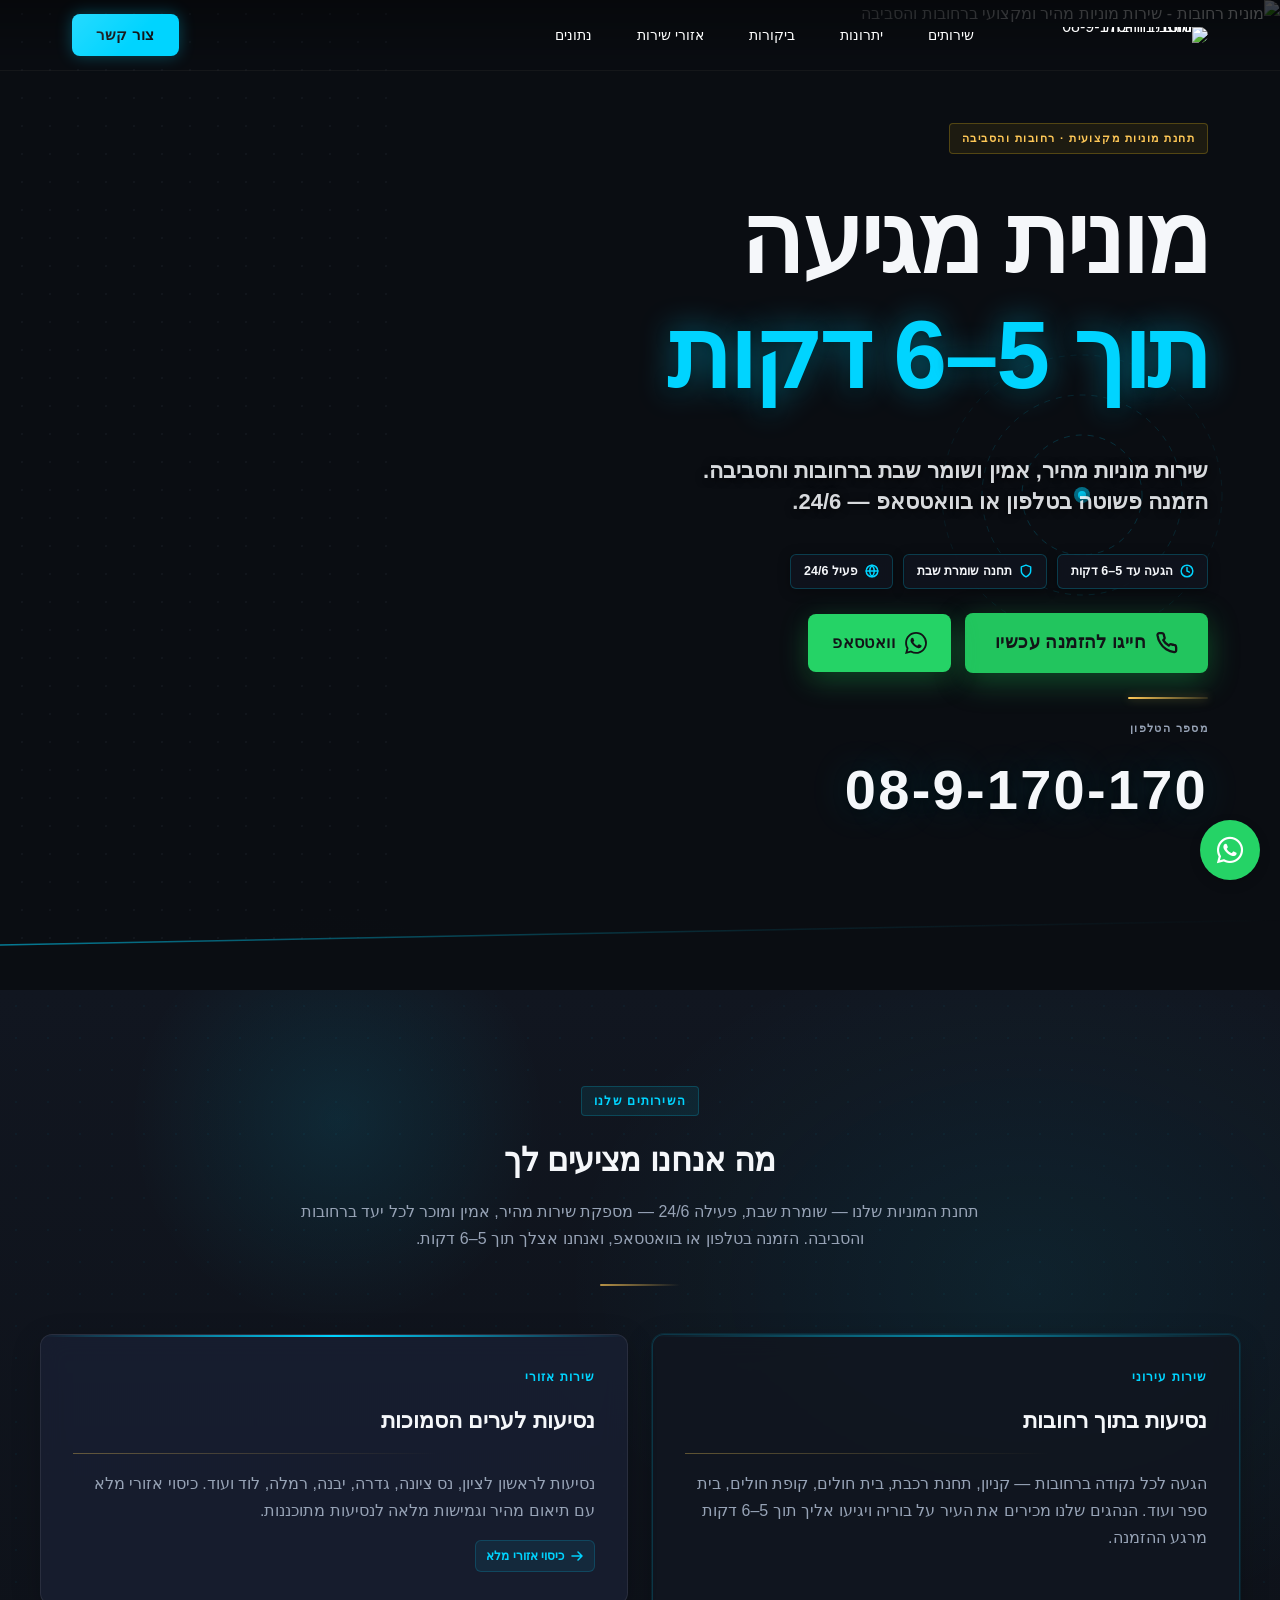
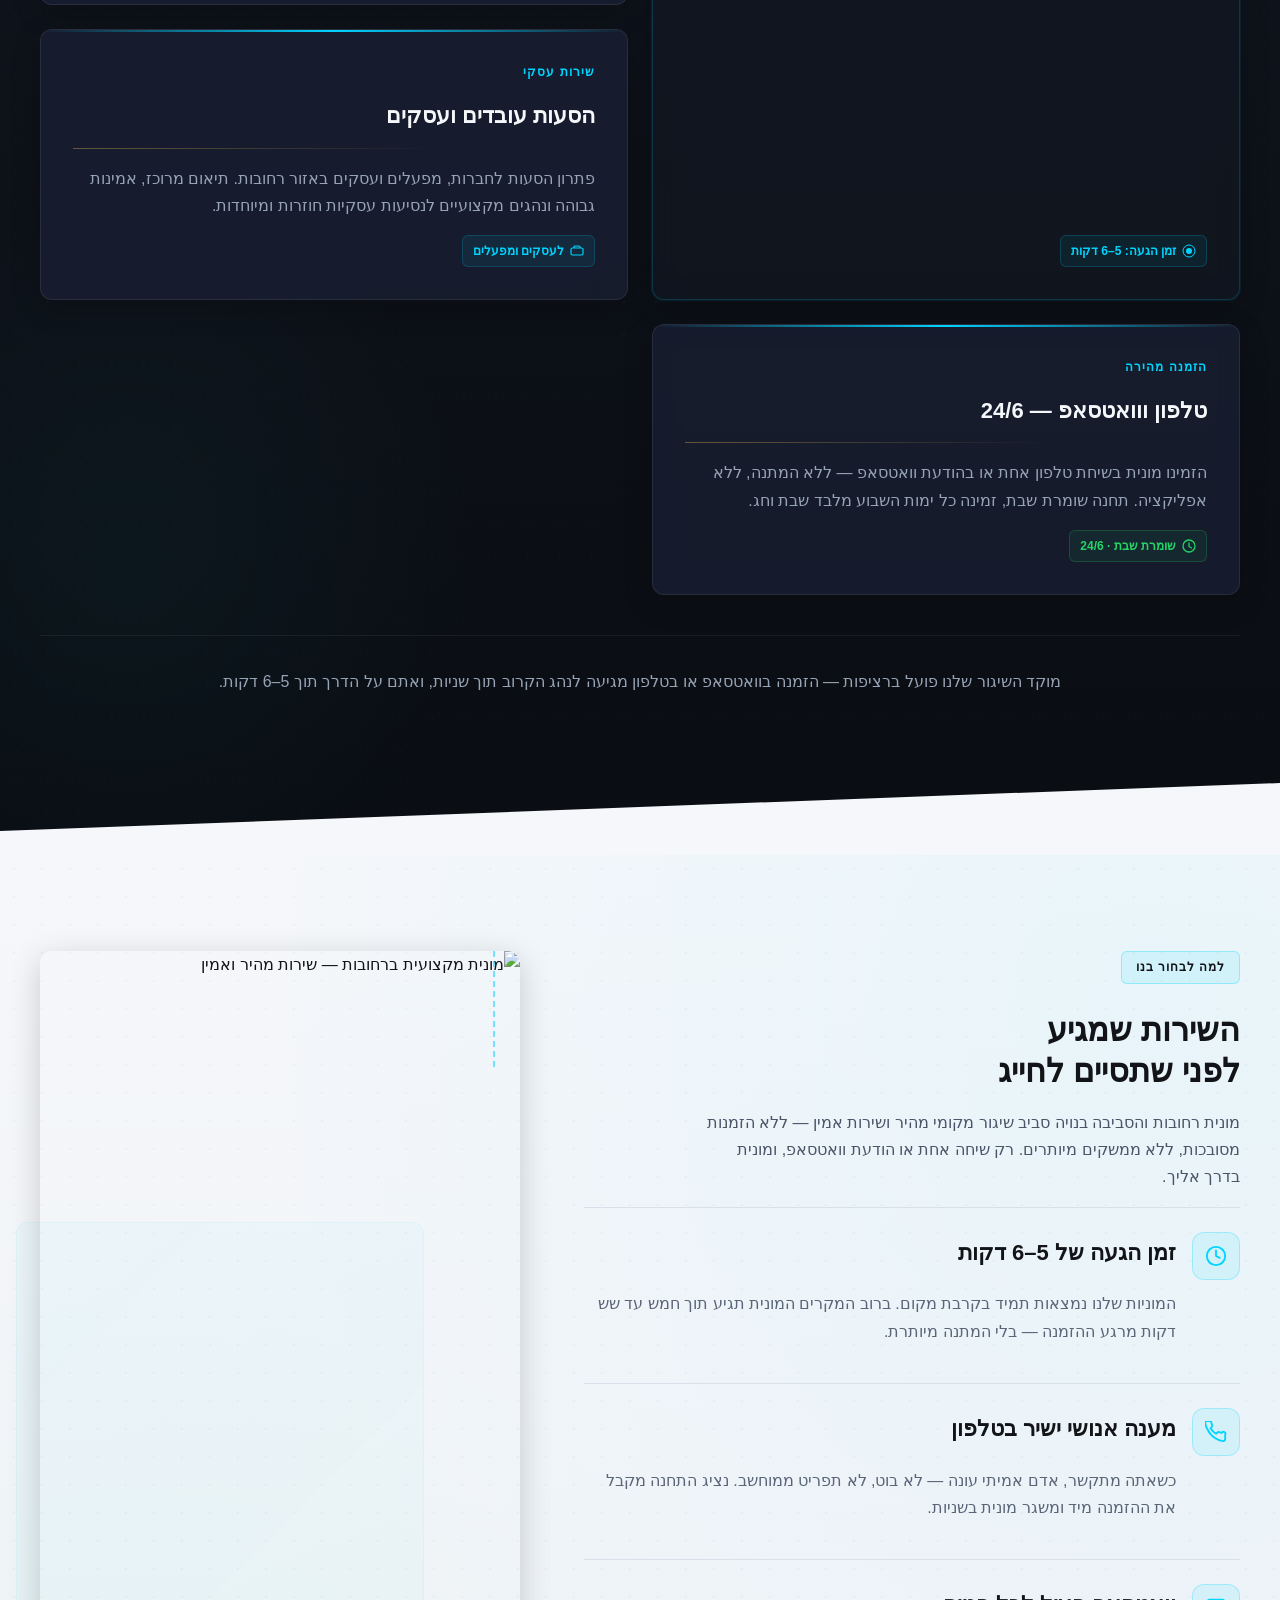
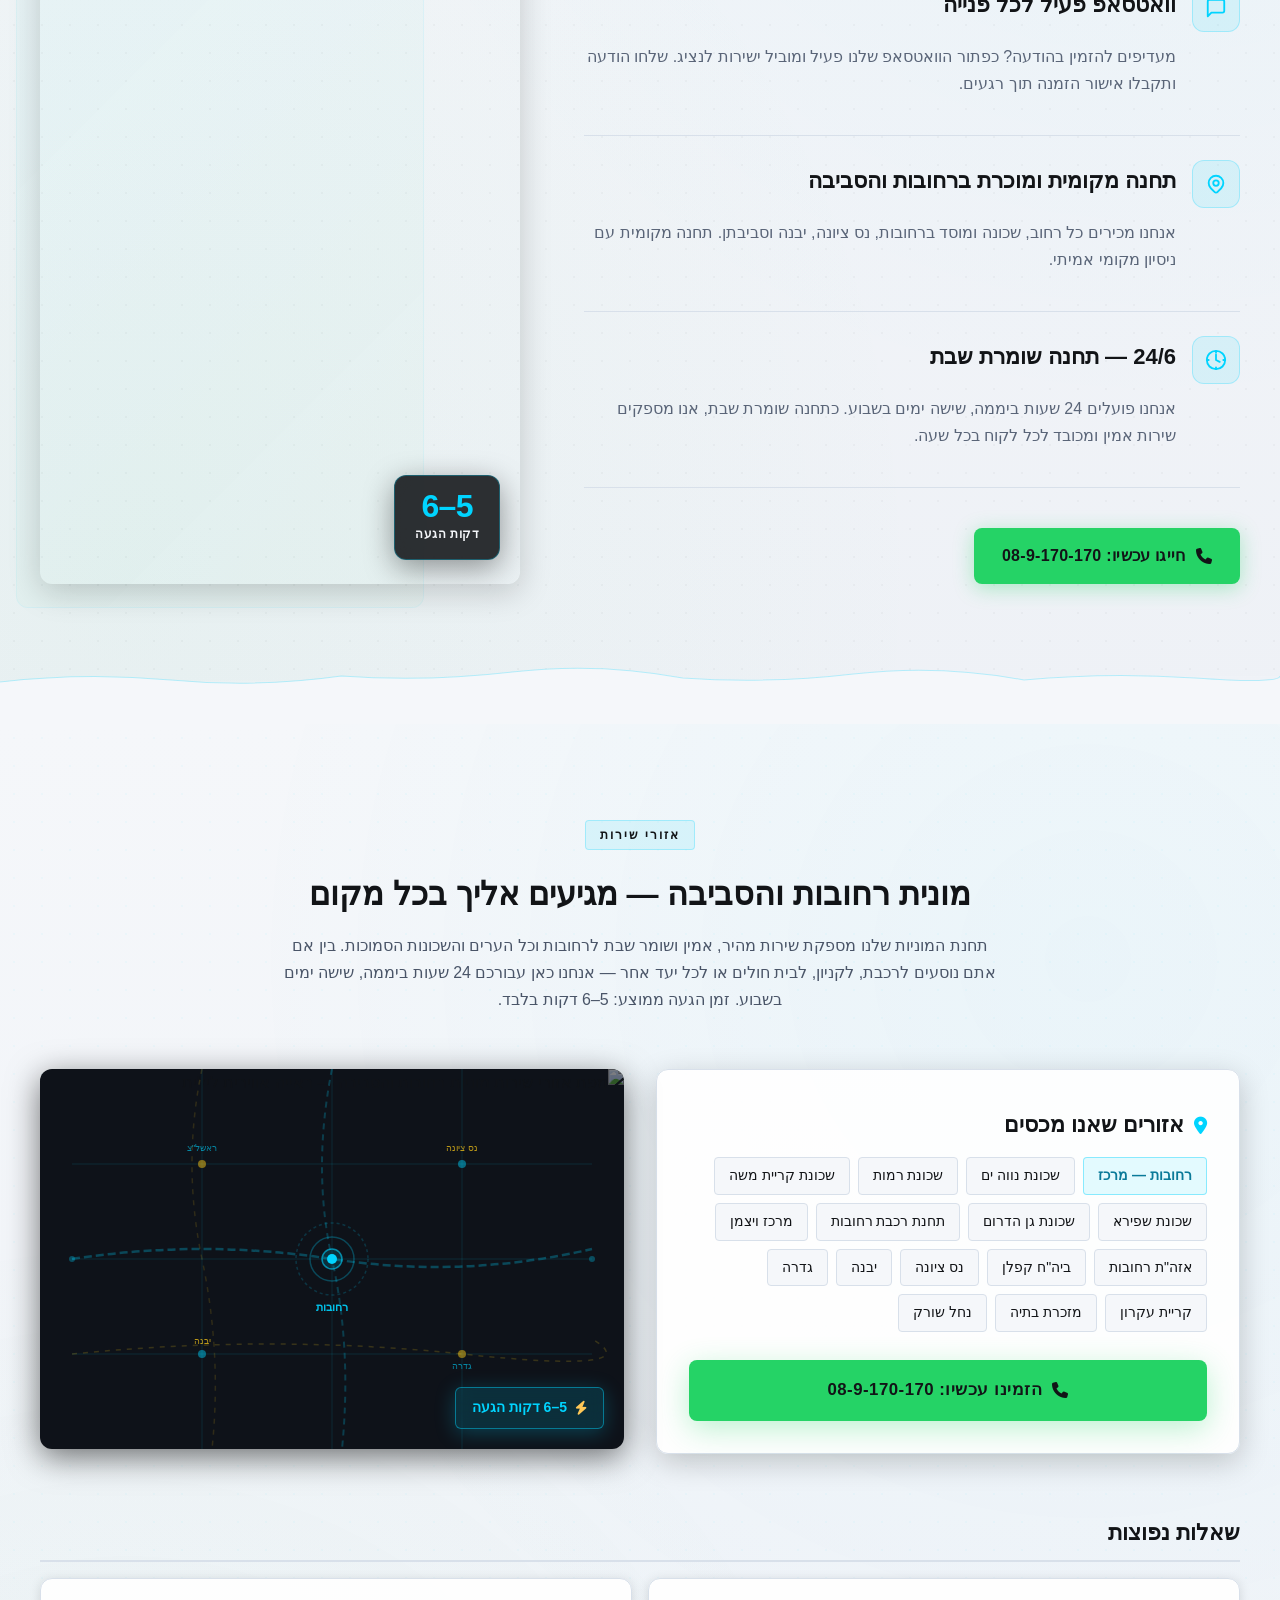
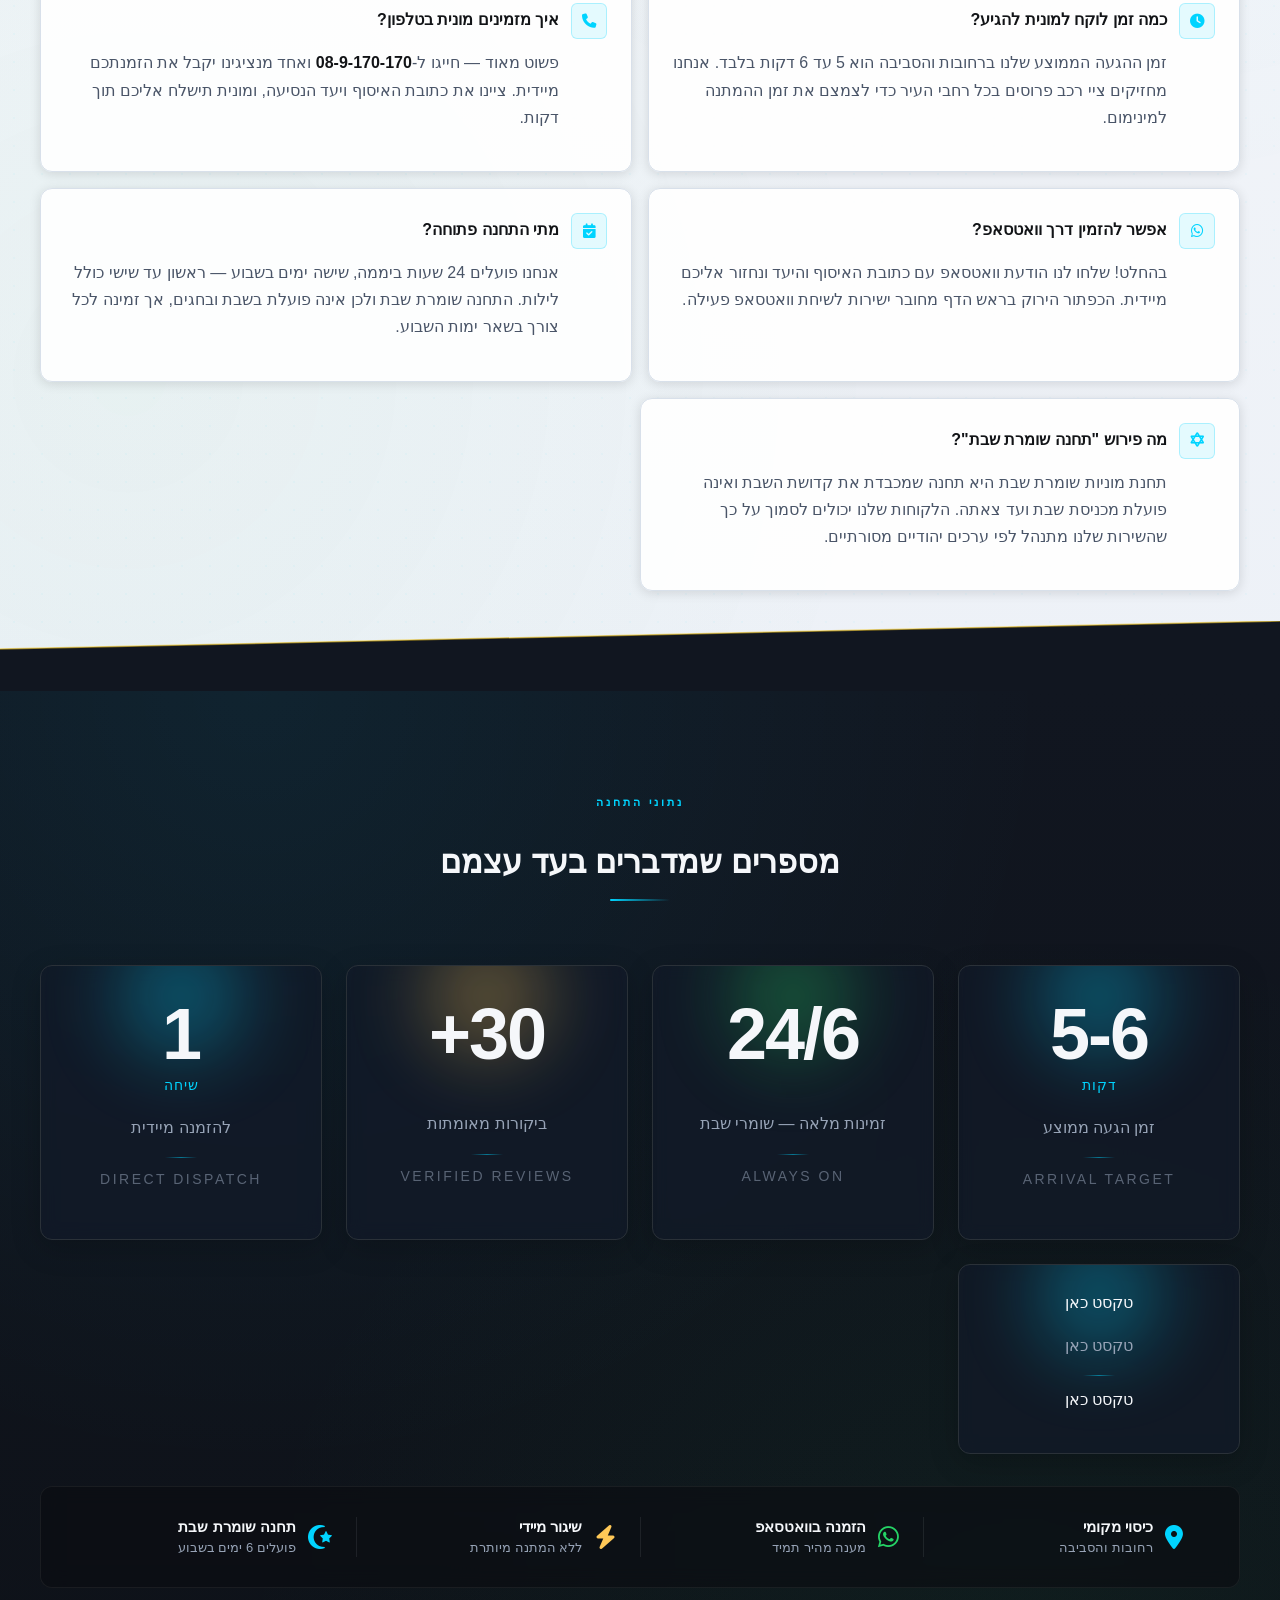
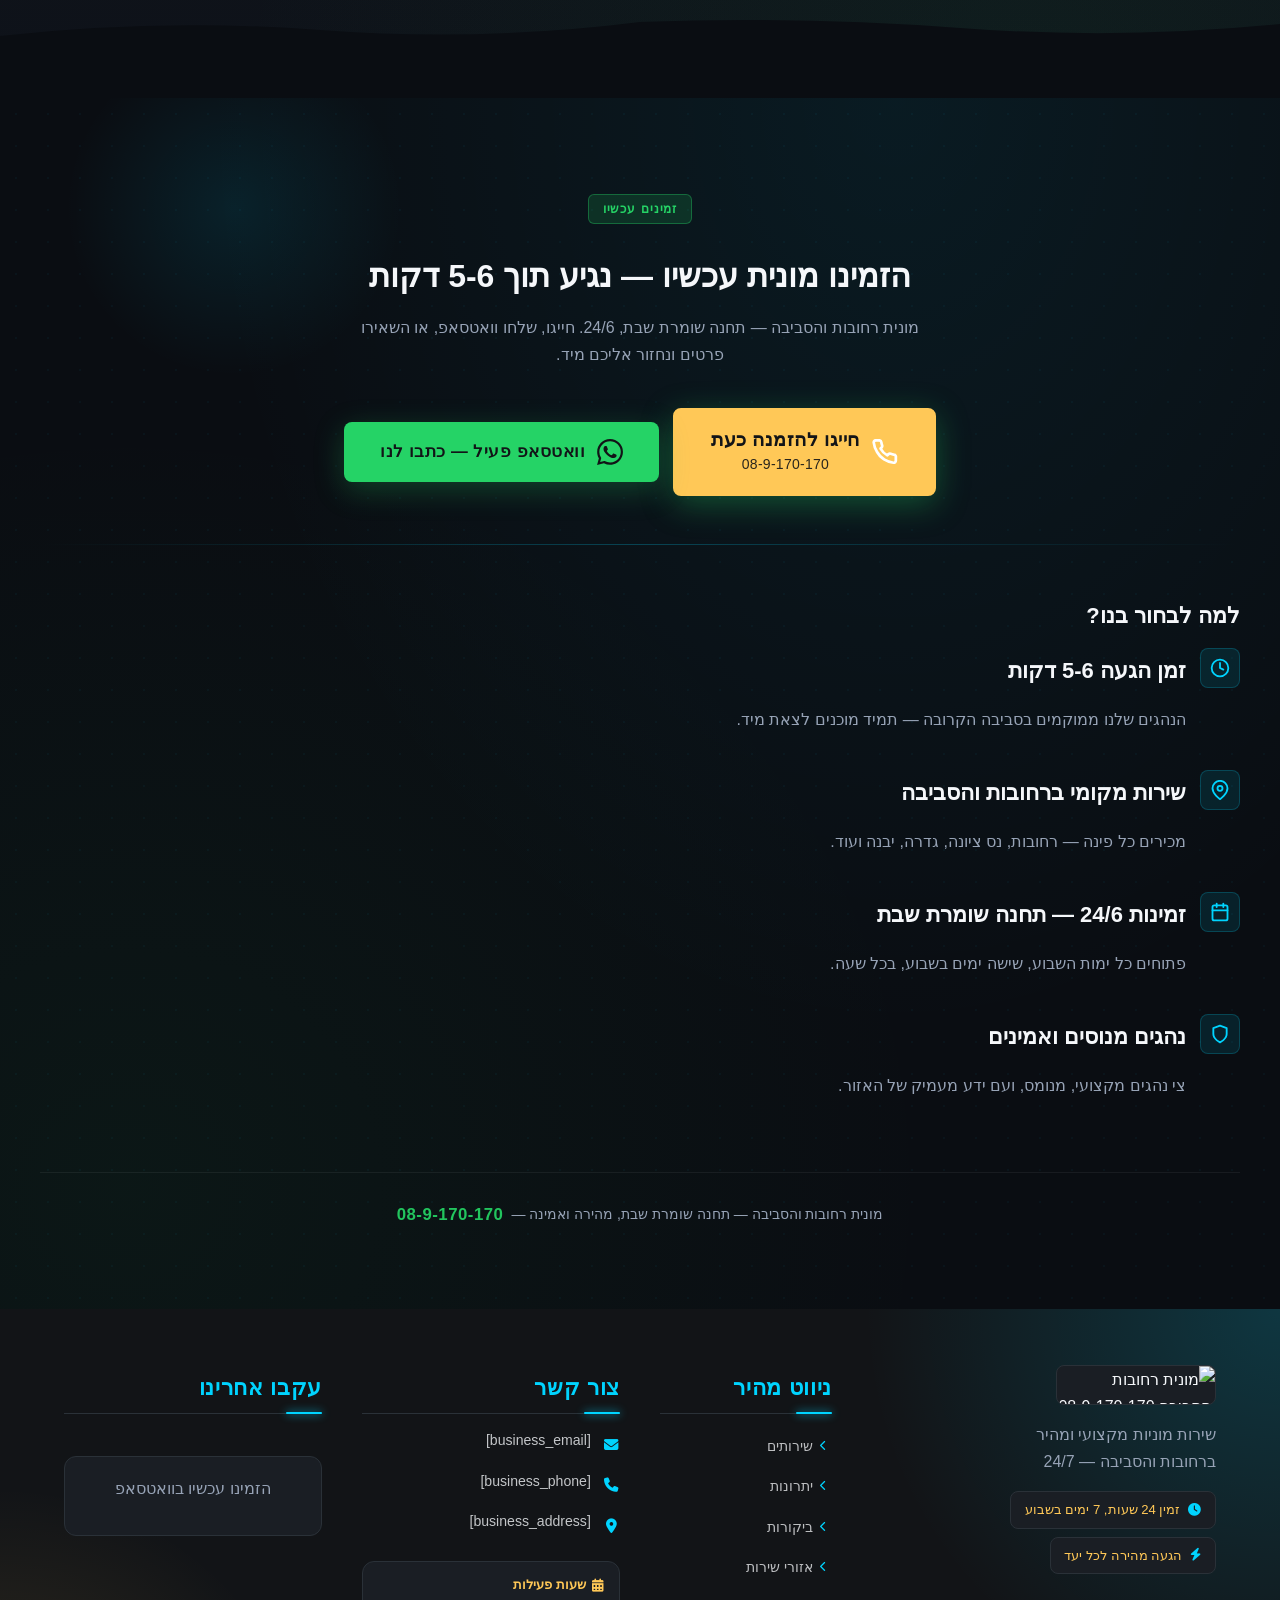
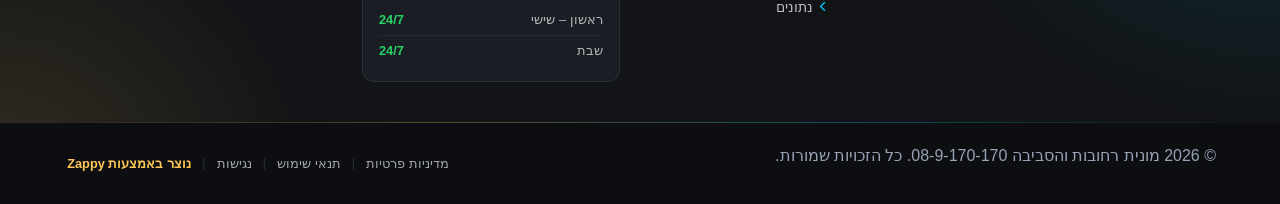
==== commit da15c013: "Incremental sync: 1 page(s) — update_button" ====
--- a/public/index.html
+++ b/public/index.html
@@ -1 +1 @@
-<!doctype html><html dir="rtl" lang="he"><head><meta charset="UTF-8"><meta content="width=device-width,initial-scale=1" name="viewport"><meta content="index, follow" name="robots"><title>שומר שבת — מונית רחובות והסביבה 08-9-170-170</title><meta content="A Shabbat-observant taxi service operating in Rehovot and surrounding areas, available 24/6. The business emphasizes speed (5-6 minute arrival time), accessibil" name="description"><meta content="שומר שבת" name="keywords"><link href="/assets/favicon.ico" rel="icon" type="image/x-icon"><link href="/assets/favicon-16x16.png" rel="icon" type="image/png" sizes="16x16"><link href="/assets/favicon-32x32.png" rel="icon" type="image/png" sizes="32x32"><link href="/assets/favicon-48x48.png" rel="icon" type="image/png" sizes="48x48"><link href="/assets/favicon-192x192.png" rel="icon" type="image/png" sizes="192x192"><link href="/assets/favicon-512x512.png" rel="icon" type="image/png" sizes="512x512"><link href="/assets/apple-touch-icon.png" rel="apple-touch-icon"><script>!function(){"use strict";var t="6505c690-5e66-4275-911c-964bc1783fac",e="https://api.zappy5.com/api/analytics/track",a=18e5,n=2592e6,o=!0,i=!0,r=!0;var s=function(){var e="zappy_visitor_"+t,a=null;try{if(a=localStorage.getItem(e)){var o=JSON.parse(a),i=Date.now();if(i-o.created<n)return o.lastSeen=i,localStorage.setItem(e,JSON.stringify(o)),o.id}}catch(t){console.warn("Zappy Analytics: LocalStorage not available")}var r="zv_"+Date.now()+"_"+Math.random().toString(36).substr(2,9);try{localStorage.setItem(e,JSON.stringify({id:r,created:Date.now(),lastSeen:Date.now()}))}catch(t){}return r}(),c=function(){var e="zappy_session_"+t,n=null;try{if(n=sessionStorage.getItem(e)){var o=JSON.parse(n),i=Date.now();if(i-o.timestamp<a)return o.timestamp=i,sessionStorage.setItem(e,JSON.stringify(o)),o.id}}catch(t){console.warn("Zappy Analytics: SessionStorage not available")}var r="zs_"+Date.now()+"_"+Math.random().toString(36).substr(2,9);try{sessionStorage.setItem(e,JSON.stringify({id:r,timestamp:Date.now()}))}catch(t){}return r}();function l(a,n){n=n||{};var o={website_id:t,event_type:a,page_path:window.location.pathname,referrer:document.referrer||"direct",visitor_id:s,session_id:c,metadata:n};if(navigator.sendBeacon){var i=new Blob([JSON.stringify(o)],{type:"application/json"});navigator.sendBeacon(e,i)}else fetch(e,{method:"POST",headers:{"Content-Type":"application/json"},body:JSON.stringify(o),keepalive:!0}).catch(function(t){console.warn("Zappy Analytics: Failed to track event",t)})}o&&l("pageview",{title:document.title,url:window.location.href}),i&&document.addEventListener("click",function(t){var e=t.target;if("BUTTON"===e.tagName||e.closest("button")){var a="BUTTON"===e.tagName?e:e.closest("button");l("click",{element:"button",text:a.textContent.trim().substring(0,100),id:a.id||null,class:a.className||null})}else if("A"===e.tagName||e.closest("a")){var n="A"===e.tagName?e:e.closest("a");l("navigation",{element:"link",text:n.textContent.trim().substring(0,100),href:n.href,external:n.hostname!==window.location.hostname})}},!0),r&&document.addEventListener("submit",function(t){var e=t.target;l("form_submit",{form_id:e.id||null,form_name:e.name||null,form_action:e.action||null,form_method:e.method||"GET"})},!0);var m=Date.now();window.addEventListener("beforeunload",function(){l("page_unload",{time_on_page:Math.floor((Date.now()-m)/1e3),page_path:window.location.pathname})}),window.zappyAnalytics={track:l,getVisitorId:function(){return s},getSessionId:function(){return c}}}()</script><meta content="שומר שבת — מונית רחובות והסביבה 08-9-170-170" property="og:title"><meta content="A Shabbat-observant taxi service operating in Rehovot and surrounding areas, available 24/6. The business emphasizes speed (5-6 minute arrival time), accessibil" property="og:description"><meta content="summary_large_image" name="twitter:card"><meta content="שומר שבת — מונית רחובות והסביבה 08-9-170-170" name="twitter:title"><meta content="A Shabbat-observant taxi service operating in Rehovot and surrounding areas, available 24/6. The business emphasizes speed (5-6 minute arrival time), accessibil" name="twitter:description"><meta content="website" property="og:type"><meta content="he_IL" property="og:locale"><link href="https://cdnjs.cloudflare.com/ajax/libs/font-awesome/6.4.0/css/all.min.css" rel="stylesheet"><style>.skip-link{position:absolute;top:0;left:0;transform:translateY(-200%);padding:12px 18px;background:var(--bg-dark,#1a1a1a);color:var(--text-light,#fff);font-weight:600;border-radius:0 0 8px 0;z-index:10000}.skip-link:focus{transform:none;outline:2px solid var(--ring,#fff);outline-offset:2px}:focus-visible{outline:2px solid var(--ring,currentColor);outline-offset:3px}</style><link href="/assets/favicon.ico" rel="icon" type="image/x-icon"><link href="/assets/favicon-16x16.png" rel="icon" type="image/png" sizes="16x16"><link href="/assets/favicon-32x32.png" rel="icon" type="image/png" sizes="32x32"><link href="/assets/favicon-48x48.png" rel="icon" type="image/png" sizes="48x48"><link href="/assets/favicon-192x192.png" rel="icon" type="image/png" sizes="192x192"><link href="/assets/favicon-512x512.png" rel="icon" type="image/png" sizes="512x512"><link href="/assets/apple-touch-icon.png" rel="apple-touch-icon"><link href="https://cdn.jsdelivr.net/npm/vanilla-cookieconsent@3/dist/cookieconsent.css" rel="stylesheet"><script src="https://cdn.jsdelivr.net/npm/vanilla-cookieconsent@3/dist/cookieconsent.umd.js"></script><script src="https://cdn.jsdelivr.net/gh/mickidum/acc_toolbar/acctoolbar/acctoolbar.min.js"></script><link href="/styles.css" rel="stylesheet"><style id="zappy-dropdown-submenu-styles">#navMenu li:has(.sub-menu),.nav-menu li:has(.sub-menu),.navbar li:has(.sub-menu),nav li:has(.sub-menu){position:relative}#navMenu .sub-menu,.nav-menu .sub-menu,.navbar .sub-menu,nav .sub-menu{display:block!important;position:absolute!important;top:100%;left:0;min-width:220px;background:#fff;border-radius:8px;box-shadow:0 8px 25px rgba(0,0,0,.15);padding:8px 0;opacity:0;visibility:hidden;transform:translateY(10px);transition:all .3s ease;z-index:1000;list-style:none;pointer-events:none}#navMenu li:hover>.sub-menu,.nav-menu li:hover>.sub-menu,.navbar li:hover>.sub-menu,nav li:hover>.sub-menu{opacity:1!important;visibility:visible!important;transform:translateY(0)!important;pointer-events:auto!important}.sub-menu li{list-style:none;margin:0;padding:0}.sub-menu a{display:block!important;padding:10px 16px!important;color:var(--text-dark,#333)!important;font-weight:500;text-decoration:none;white-space:nowrap;transition:background-color .2s}.sub-menu .zappy-nav-child>a{padding-left:28px!important;font-size:.9em!important;opacity:.85!important}[dir=rtl] .sub-menu .zappy-nav-child>a,html[lang=ar] .sub-menu .zappy-nav-child>a,html[lang=he] .sub-menu .zappy-nav-child>a{padding-left:10px!important;padding-right:28px!important}.sub-menu .zappy-nav-parent>a{font-weight:600!important}.sub-menu a:hover{background-color:#f5f5f5}[dir=rtl] .nav-menu .sub-menu,[dir=rtl] .navbar .sub-menu,[dir=rtl] nav .sub-menu,html[lang=ar] .nav-menu .sub-menu,html[lang=ar] .navbar .sub-menu,html[lang=ar] nav .sub-menu,html[lang=he] .nav-menu .sub-menu,html[lang=he] .navbar .sub-menu,html[lang=he] nav .sub-menu{left:auto!important;right:0!important}.sub-menu:empty,.sub-menu:not(:has(li)):not(:has(> a)),.sub-menu:not(:has(li:not(.zappy-hidden-menu-item))):not(:has(> a)){display:none!important;opacity:0!important;visibility:hidden!important;pointer-events:none!important}li:has(.menu-group-title):hover>.sub-menu{opacity:1!important;visibility:visible!important;transform:translateY(0)!important;pointer-events:auto!important}#navMenu>li>.menu-group-title,.nav-menu>li>.menu-group-title{display:inline-block;padding:.5rem 1rem;cursor:default;user-select:none}@media (max-width:768px){#navMenu .sub-menu,.nav-menu .sub-menu,.navbar .sub-menu,nav .sub-menu{position:static!important;transform:none!important;box-shadow:none!important;background:0 0!important;max-height:0;overflow:hidden;opacity:0;visibility:hidden;transition:max-height .3s ease,opacity .3s ease;padding:0!important;border-radius:0!important}#navMenu .sub-menu.mobile-expanded,.nav-menu .sub-menu.mobile-expanded,.navbar .sub-menu.mobile-expanded{max-height:none!important;overflow-y:visible!important;opacity:1!important;visibility:visible!important;padding:8px 0 8px 16px!important}[dir=rtl] .sub-menu.mobile-expanded,html[lang=he] .sub-menu.mobile-expanded{padding:8px 16px 8px 0!important}#navMenu li:hover>.sub-menu,.nav-menu li:hover>.sub-menu,.navbar li:hover>.sub-menu,nav li:hover>.sub-menu{opacity:0;visibility:hidden;pointer-events:none}#navMenu li>.sub-menu.mobile-expanded,.nav-menu li>.sub-menu.mobile-expanded,.navbar li>.sub-menu.mobile-expanded,nav li>.sub-menu.mobile-expanded{opacity:1!important;visibility:visible!important;pointer-events:auto!important}#navMenu li:has(.sub-menu),.nav-menu li:has(.sub-menu),.navbar li:has(.sub-menu),nav li:has(.sub-menu){display:flex!important;flex-wrap:wrap!important;align-items:center!important;position:relative!important;min-height:44px!important}#navMenu li:has(.sub-menu)>a,.nav-menu li:has(.sub-menu)>a,.navbar li:has(.sub-menu)>a,nav li:has(.sub-menu)>a{flex:1!important;min-width:0!important}#navMenu li:has(.sub-menu)>.menu-group-title,.nav-menu li:has(.sub-menu)>.menu-group-title,.navbar li:has(.sub-menu)>.menu-group-title,nav li:has(.sub-menu)>.menu-group-title{flex:1!important;min-width:0!important;padding:0!important;line-height:inherit!important}#navMenu li:has(.sub-menu)>.sub-menu,.nav-menu li:has(.sub-menu)>.sub-menu,.navbar li:has(.sub-menu)>.sub-menu,nav li:has(.sub-menu)>.sub-menu{flex-basis:100%!important;width:100%!important}#navMenu li:has(.sub-menu)>a [class*=arrow],#navMenu li:has(.sub-menu)>a [class*=chevron],.nav-menu li:has(.sub-menu)>a .fa-angle-down,.nav-menu li:has(.sub-menu)>a .fa-chevron-down,.nav-menu li:has(.sub-menu)>a [class*=arrow],.nav-menu li:has(.sub-menu)>a [class*=chevron],nav li:has(.sub-menu)>a [class*=arrow],nav li:has(.sub-menu)>a [class*=chevron]{display:none!important;visibility:hidden!important}.mobile-submenu-toggle{display:flex!important;align-items:center!important;justify-content:center!important;width:44px!important;height:auto!important;background:0 0!important;border:none!important;cursor:pointer!important;color:var(--text-light)!important;position:static!important;flex-shrink:0!important;align-self:stretch!important;z-index:2!important;padding:0!important;margin:0!important}.mobile-submenu-toggle::after{content:''!important;width:0!important;height:0!important;border-left:6px solid transparent!important;border-right:6px solid transparent!important;border-top:7px solid currentColor!important;transition:transform .3s ease!important}.mobile-submenu-toggle.expanded::after{transform:rotate(180deg)!important}.sub-menu a{padding:10px 0!important;display:block!important;color:var(--text-light)!important;white-space:normal!important}.sub-menu .zappy-nav-child>a{padding-left:28px!important;font-size:.9em!important;opacity:.85!important}[dir=rtl] .sub-menu .zappy-nav-child>a,html[lang=ar] .sub-menu .zappy-nav-child>a,html[lang=he] .sub-menu .zappy-nav-child>a{padding-left:0!important;padding-right:28px!important}.sub-menu .zappy-nav-parent>a{font-weight:600!important}#navMenu.active,.nav-menu.active{max-width:100vw!important;overflow-x:hidden!important;box-sizing:border-box!important}.navbar .sub-menu li a,.zappy-products-dropdown .sub-menu a,nav.navbar .sub-menu li a{color:var(--text-light)!important}}@media (min-width:769px){.mobile-submenu-toggle{display:none!important}}</style><style id="zappy-widget-visibility">html[dir=rtl] .whatsapp-float{right:20px!important;left:auto!important}html:not([dir]) .whatsapp-float,html[dir=ltr] .whatsapp-float{left:20px!important;right:auto!important}html[dir=rtl] #mic-access-tool-general-button,html[dir=rtl] #mic-init-access-tool #mic-access-tool-general-button,html[dir=rtl] #mic-init-access-tool .mic-access-tool-general-button,html[dir=rtl] ._access-icon,html[dir=rtl] .mic-access-tool-general-button{left:20px!important;right:auto!important}html:not([dir]) #mic-access-tool-general-button,html:not([dir]) #mic-init-access-tool #mic-access-tool-general-button,html:not([dir]) #mic-init-access-tool .mic-access-tool-general-button,html:not([dir]) ._access-icon,html:not([dir]) .mic-access-tool-general-button,html[dir=ltr] #mic-access-tool-general-button,html[dir=ltr] #mic-init-access-tool #mic-access-tool-general-button,html[dir=ltr] #mic-init-access-tool .mic-access-tool-general-button,html[dir=ltr] ._access-icon,html[dir=ltr] .mic-access-tool-general-button{right:20px!important;left:auto!important}@media (max-width:768px){.whatsapp-float{display:flex!important}}@media (min-width:769px){.whatsapp-float{display:flex!important}}@media (max-width:768px){#mic-access-tool-general-button,#mic-init-access-tool #mic-access-tool-general-button,#mic-init-access-tool .mic-access-tool-general-button,._access-icon,.mic-access-tool-general-button{display:flex!important;visibility:visible!important;opacity:1!important;pointer-events:auto!important}#mic-access-tool-box.opened-mic-access-tool,#mic-init-access-tool #mic-access-tool-box.opened-mic-access-tool,.mic-access-tool-box.opened-mic-access-tool{visibility:visible!important;opacity:1!important;pointer-events:auto!important}}@media (min-width:769px){#mic-access-tool-general-button,#mic-init-access-tool #mic-access-tool-general-button,#mic-init-access-tool .mic-access-tool-general-button,._access-icon,.mic-access-tool-general-button{display:flex!important;visibility:visible!important;opacity:1!important;pointer-events:auto!important}#mic-access-tool-box.opened-mic-access-tool,#mic-init-access-tool #mic-access-tool-box.opened-mic-access-tool,.mic-access-tool-box.opened-mic-access-tool{visibility:visible!important;opacity:1!important;pointer-events:auto!important}}</style></head><body><a href="#main" class="skip-link">דלג לתוכן הראשי</a><nav class="navbar" dir="rtl"><button class="mobile-toggle" aria-label="Menu" id="mobileToggle"><svg viewBox="0 0 24 24" height="24" width="24" fill="none" class="hamburger-icon"><path d="M3 12h18M3 6h18M3 18h18" stroke="currentColor" stroke-width="2" stroke-linecap="round"></path></svg> <svg viewBox="0 0 24 24" height="24" width="24" fill="none" class="close-icon" style="display:none"><path d="M18 6L6 18M6 6l12 12" stroke="currentColor" stroke-width="2" stroke-linecap="round"></path></svg></button> <a href="tel:0899170170" class="phone-header-btn" aria-label="Call" data-phone="08-9-170-170" style="background-color:#25D366;color:#ffffff;display:flex;align-items:center;justify-content:center;width:48px;height:48px;border-radius:50%;box-shadow:0 0 0 4px rgba(37,211,102,0.35);text-decoration:none"><svg viewBox="0 0 24 24" height="28" width="28" fill="currentColor"><path d="M22 16.92v3a2 2 0 0 1-2.18 2 19.79 19.79 0 0 1-8.63-3.07 19.5 19.5 0 0 1-6-6 19.79 19.79 0 0 1-3.07-8.67A2 2 0 0 1 4.11 2h3a2 2 0 0 1 2 1.72 12.84 12.84 0 0 0 .7 2.81 2 2 0 0 1-.45 2.11L8.09 9.91a16 16 0 0 0 6 6l1.27-1.27a2 2 0 0 1 2.11-.45 12.84 12.84 0 0 0 2.81.7A2 2 0 0 1 22 16.92z"></path></svg></a><div class="nav-container"><div class="nav-right-group"><div class="nav-brand"><a href="/" class="logo-link"><img alt="מונית רחובות והסביבה 08-9-170-170" src="/assets/08-9-170-170-transportation-taxi-services-logo-1778943770433-31oruo.webp?v=1778943771321-ll606v" class="logo"></a></div><ul class="nav-menu" id="navMenu"><li><a href="#services">שירותים</a></li><li><a href="#benefits">יתרונות</a></li><li><a href="#reviews">ביקורות</a></li><li><a href="#areas">אזורי שירות</a></li><li><a href="#stats">נתונים</a></li></ul></div><div class="nav-cta-container"><a href="#contact" class="nav-cta-btn">צור קשר</a></div></div></nav><script>window.addEventListener("load",function(){const e=document.querySelector(".navbar, nav, header");if(!e)return void console.log("[Navbar] Navbar element not found");let t=document.getElementById("mobileToggle")||document.querySelector(".mobile-toggle")||document.querySelector(".hamburger")||document.querySelector(".hamburger-menu")||document.querySelector(".menu-toggle")||document.querySelector(".burger-menu")||document.querySelector('[aria-label="Menu"]')||document.querySelector('[aria-label="תפריט"]');const n=document.querySelector(".phone-header-btn"),o=window.getComputedStyle(e);let r=o.backgroundColor;if(console.log("[Navbar] Initial navbar background:",r),"transparent"===r||"rgba(0, 0, 0, 0)"===r||r.startsWith("rgba")&&r.includes(", 0)")){const e=o.backgroundImage;if(e&&"none"!==e)console.log("[Navbar] Navbar has background image/gradient, using dark text"),r="rgb(240, 240, 240)";else{const e=window.getComputedStyle(document.body).backgroundColor;console.log("[Navbar] Navbar transparent, using body background:",e),r=e}}const a=r.match(/\d+/g);if(a&&a.length>=3){const e=(.299*parseInt(a[0])+.587*parseInt(a[1])+.114*parseInt(a[2]))/255;console.log("[Navbar] Mobile button colors preserved from Claude CSS (luminance:",e.toFixed(2)+")");const o=document.createElement("style");o.id="zappy-mobile-nav-fix";document.documentElement.lang;document.documentElement.dir,o.textContent='\n        /* Hide mobile buttons on desktop, show only on mobile */\n        @media (min-width: 769px) {\n          .mobile-toggle,\n          .phone-header-btn {\n            display: none !important;\n          }\n        }\n        \n        /* Show and position mobile buttons correctly on mobile */\n        @media (max-width: 768px) {\n          .navbar,\n          nav.navbar {\n            min-height: 70px !important;\n          }\n\n          .mobile-toggle,\n          .phone-header-btn {\n            position: absolute !important;\n            top: 0 !important;\n            bottom: 0 !important;\n            margin-top: auto !important;\n            margin-bottom: auto !important;\n            transform: none !important;\n            z-index: 1001 !important;\n            display: flex !important;\n            align-items: center !important;\n            justify-content: center !important;\n            width: 36px !important;\n            height: 36px !important;\n            border-radius: 50% !important;\n            border: none !important;\n            cursor: pointer !important;\n            padding: 6px !important;\n            background: none !important;\n            color: var(--nav-text, var(--text-light)) !important;\n            touch-action: manipulation !important;\n            -webkit-tap-highlight-color: transparent !important;\n          }\n\n          html[data-zappy-site-type="ecommerce"] .phone-header-btn,\n          body[data-zappy-site-type="ecommerce"] .phone-header-btn,\n          html[data-zappy-site-type="ecommerce"] header .phone-header-btn,\n          html[data-zappy-site-type="ecommerce"] nav .phone-header-btn {\n            display: none !important;\n            visibility: hidden !important;\n            width: 0 !important;\n            height: 0 !important;\n            min-width: 0 !important;\n            overflow: hidden !important;\n          }\n          \n          /* LTR positioning (default): hamburger LEFT, phone RIGHT */\n          html:not([dir="rtl"]):not([lang="he"]):not([lang="ar"]) .mobile-toggle,\n          html[dir="ltr"] .mobile-toggle {\n            left: 12px !important;\n            right: auto !important;\n          }\n          html:not([dir="rtl"]):not([lang="he"]):not([lang="ar"]) .phone-header-btn,\n          html[dir="ltr"] .phone-header-btn {\n            right: 12px !important;\n            left: auto !important;\n          }\n          \n          /* RTL positioning: hamburger RIGHT, phone LEFT */\n          html[dir="rtl"] .mobile-toggle,\n          html[lang="he"] .mobile-toggle,\n          html[lang="ar"] .mobile-toggle {\n            right: 12px !important;\n            left: auto !important;\n          }\n          html[dir="rtl"] .phone-header-btn,\n          html[lang="he"] .phone-header-btn,\n          html[lang="ar"] .phone-header-btn {\n            left: 12px !important;\n            right: auto !important;\n          }\n          \n          /* CRITICAL: Ensure nav-container has min-height on mobile */\n          /* All children are positioned absolutely/fixed on mobile, so height:auto collapses to 0 */\n          .nav-container {\n            min-height: 70px !important;\n            position: relative !important;\n          }\n          \n          /* Ensure SVG icons are properly sized and inherit color */\n          .mobile-toggle svg,\n          .phone-header-btn svg {\n            width: 24px !important;\n            height: 24px !important;\n            /* Don\'t force display - let JavaScript control hamburger/close toggle */\n          }\n          \n          /* Reset nav-cta-container on mobile - remove desktop box-shadow/padding */\n          /* that creates a visible ghost box when CTA button is hidden */\n          .nav-cta-container {\n            box-shadow: none !important;\n            padding: 0 !important;\n          }\n          \n          /* Hide nav-cta-container entirely on mobile when there\'s no lang-switcher */\n          /* (only the CTA button is inside, and it\'s hidden on mobile) */\n          .nav-cta-container:not(:has(.lang-switcher)) {\n            display: none !important;\n          }\n          \n          /* CRITICAL: Prevent hero image fade gradient from bleeding over headline text */\n          /* The .image-fade-gradient has bottom: -30px (extends below parent) */\n          /* On mobile stacked layout, this overlaps the h1 text below the image */\n          .hero-image-column {\n            overflow: hidden !important;\n          }\n          .image-fade-gradient {\n            bottom: 0 !important;\n          }\n          \n          /* Hide desktop language switcher on mobile - hamburger menu handles it */\n          /* High specificity to override stored CSS */\n          .lang-switcher,\n          .nav-cta-container .lang-switcher,\n          .nav-container .lang-switcher,\n          .navbar .lang-switcher,\n          .navbar .nav-cta-container .lang-switcher {\n            display: none !important;\n          }\n        }\n      ';const r=document.getElementById("zappy-mobile-nav-fix");r&&r.remove(),document.head.appendChild(o),console.log("[Navbar] Critical CSS injected for mobile nav positioning");const i=window.innerWidth<=768;if(t){const e=t.querySelector(".hamburger-icon"),n=t.querySelector(".close-icon");e&&(e.style.setProperty("width","24px","important"),e.style.setProperty("height","24px","important"),e.style.setProperty("display","block","important")),n&&(n.style.setProperty("width","24px","important"),n.style.setProperty("height","24px","important"),n.style.setProperty("display","none","important")),i?(t.style.setProperty("position","absolute","important"),t.style.setProperty("top","0","important"),t.style.setProperty("bottom","0","important"),t.style.setProperty("margin-top","auto","important"),t.style.setProperty("margin-bottom","auto","important"),t.style.setProperty("transform","none","important"),t.style.setProperty("z-index","1001","important"),t.style.removeProperty("left"),t.style.removeProperty("right"),console.log("[Navbar] Mobile toggle positioning applied (mobile viewport)")):(t.style.removeProperty("position"),t.style.removeProperty("top"),t.style.removeProperty("transform"),t.style.removeProperty("z-index"),t.style.removeProperty("left"),t.style.removeProperty("right"),console.log("[Navbar] Desktop viewport - cleared mobile toggle inline positioning"))}if(n){const e=n.querySelector("svg");e&&(e.style.width="24px",e.style.height="24px",e.setAttribute("width","24"),e.setAttribute("height","24")),i?(n.style.setProperty("position","absolute","important"),n.style.setProperty("top","0","important"),n.style.setProperty("bottom","0","important"),n.style.setProperty("margin-top","auto","important"),n.style.setProperty("margin-bottom","auto","important"),n.style.setProperty("transform","none","important"),n.style.setProperty("z-index","1001","important"),n.style.removeProperty("left"),n.style.removeProperty("right"),console.log("[Navbar] Phone button positioning applied (mobile viewport)")):(n.style.removeProperty("position"),n.style.removeProperty("top"),n.style.removeProperty("transform"),n.style.removeProperty("z-index"),n.style.removeProperty("left"),n.style.removeProperty("right"),console.log("[Navbar] Desktop viewport - cleared phone button inline positioning"))}}else console.log("[Navbar] Could not parse background color:",r);t=document.getElementById("mobileToggle")||document.querySelector(".mobile-toggle")||document.querySelector(".hamburger")||document.querySelector(".hamburger-menu")||document.querySelector(".menu-toggle")||document.querySelector(".burger-menu")||document.querySelector('[aria-label="Menu"]')||document.querySelector('[aria-label="תפריט"]');const i=document.getElementById("navMenu")||document.querySelector(".nav-menu")||document.querySelector(".nav-links")||document.querySelector("nav ul:not(.submenu)");if(!t||!i)return void console.log("[Navbar] Mobile toggle or menu not found:",{toggle:!!t,menu:!!i});i.id||(i.id="navMenu"),console.log("[Navbar] Initializing mobile menu...");const l=t.cloneNode(!0);t.parentNode.replaceChild(l,t);var s=0;function p(e){var t=Date.now();t-s<300||(s=t,function(e){e.preventDefault(),e.stopPropagation();const t=l.querySelector(".hamburger-icon"),n=l.querySelector(".close-icon");i.classList.contains("active")?(i.classList.remove("active"),t&&t.style.setProperty("display","block","important"),n&&n.style.setProperty("display","none","important"),document.body.style.overflow="",console.log("[Navbar] Menu closed")):(i.classList.add("active"),t&&t.style.setProperty("display","none","important"),n&&n.style.setProperty("display","block","important"),document.body.style.overflow="hidden",console.log("[Navbar] Menu opened"))}(e))}l.addEventListener("click",p),l.addEventListener("touchend",p),i.querySelectorAll("a").forEach(function(e){e.addEventListener("click",function(){if("#"===this.getAttribute("href"))return;const e=l.querySelector(".hamburger-icon"),t=l.querySelector(".close-icon");i.classList.remove("active"),e&&e.style.setProperty("display","block","important"),t&&t.style.setProperty("display","none","important"),document.body.style.overflow="",console.log("[Navbar] Menu closed (link clicked)")})});var m=i.querySelectorAll(".dropdown-toggle");m.forEach(function(e){e.addEventListener("click",function(e){e.preventDefault(),e.stopPropagation();var t=this.closest(".nav-dropdown");t&&(t.parentNode.querySelectorAll(".nav-dropdown.open").forEach(function(e){e!==t&&e.classList.remove("open")}),t.classList.toggle("open"),console.log("[Navbar] Dropdown toggled:",t.classList.contains("open")?"open":"closed"))})}),document.addEventListener("click",function(e){e.target.closest(".nav-dropdown")||document.querySelectorAll(".nav-dropdown.open").forEach(function(e){e.classList.remove("open")})}),console.log("[Navbar] Dropdown handlers initialized for "+m.length+" dropdowns"),n&&n.addEventListener("click",function(){const e=document.querySelectorAll('a[href^="tel:"]'),t=e.length>0?e[0].getAttribute("href").replace("tel:",""):"[business_phone]";window.location.href="tel:"+t,console.log("[Navbar] Phone button clicked")}),console.log("[Navbar] Mobile menu initialized successfully")})</script><main id="main"><section class="index-hero-section" data-band-index="0" data-layout-spec="בית-hero" id="hero" dir="rtl" data-hero-type="fullscreen-scrim"><div class="index-hero-bg"><img alt="מונית רחובות - שירות מוניות מהיר ומקצועי ברחובות והסביבה" src="/assets/site-index-hero-image-1.webp" data-context="Cinematic nighttime street scene in Rehovot Israel, a yellow taxi cab speeding through wet city streets with neon light trails, motion blur on car lights, reflections on asphalt, urban intersection with Israeli street signs, dramatic dark sky, cyan and gold light streaks, dispatch-dashboard aesthetic, photorealistic, high contrast, dramatic lighting" data-placeholder="index-hero-image-1" height="700" loading="eager" width="1200" data-hero-bg="true" fetchpriority="high"></div><div class="index-hero-scrim" aria-hidden="true"></div><div class="index-hero-radar" aria-hidden="true"><svg viewBox="0 0 320 320" aria-hidden="true" xmlns="http://www.w3.org/2000/svg" height="320" width="320" data-no-icon-edit="true"><circle cx="160" cy="160" r="60" fill="none" stroke="#00D4FF" stroke-width="1" stroke-dasharray="6 6" opacity="0.18"></circle><circle cx="160" cy="160" r="100" fill="none" stroke="#00D4FF" stroke-width="1" stroke-dasharray="6 6" opacity="0.12"></circle><circle cx="160" cy="160" r="140" fill="none" stroke="#00D4FF" stroke-width="1" stroke-dasharray="6 6" opacity="0.07"></circle><circle cx="160" cy="160" r="8" fill="#00D4FF" opacity="0.5"></circle><circle cx="160" cy="160" r="4" fill="#00D4FF" opacity="0.9"></circle></svg></div><div class="index-hero-dotgrid" aria-hidden="true"></div><div class="index-hero-container"><div class="index-hero-content"><div class="index-hero-label">תחנת מוניות מקצועית · רחובות והסביבה</div><h1 class="index-hero-h1">מונית מגיעה<br><span class="index-hero-accent">תוך 5–6 דקות</span></h1><h3 class="index-hero-subtitle">שירות מוניות מהיר, אמין ושומר שבת ברחובות והסביבה.<br>הזמנה פשוטה בטלפון או בוואטסאפ — 24/6.</h3><div class="index-hero-chips"><div class="index-hero-chip"><svg viewBox="0 0 24 24" aria-hidden="true" height="14" width="14" data-element-type="icon" data-icon-type="svg" fill="none" stroke="currentColor" stroke-linecap="round" stroke-linejoin="round" stroke-width="2.5"><circle cx="12" cy="12" r="10"></circle><polyline points="12 6 12 12 16 14"></polyline></svg> <span>הגעה עד 5–6 דקות</span></div><div class="index-hero-chip"><svg viewBox="0 0 24 24" aria-hidden="true" height="14" width="14" data-element-type="icon" data-icon-type="svg" fill="none" stroke="currentColor" stroke-linecap="round" stroke-linejoin="round" stroke-width="2.5"><path d="M12 22s8-4 8-10V5l-8-3-8 3v7c0 6 8 10 8 10z"></path></svg> <span>תחנה שומרת שבת</span></div><div class="index-hero-chip"><svg viewBox="0 0 24 24" aria-hidden="true" height="14" width="14" data-element-type="icon" data-icon-type="svg" fill="none" stroke="currentColor" stroke-linecap="round" stroke-linejoin="round" stroke-width="2.5"><circle cx="12" cy="12" r="10"></circle><line x1="2" x2="22" y1="12" y2="12"></line><path d="M12 2a15.3 15.3 0 0 1 4 10 15.3 15.3 0 0 1-4 10 15.3 15.3 0 0 1-4-10 15.3 15.3 0 0 1 4-10z"></path></svg> <span>פעיל 24/6</span></div></div><div class="index-hero-ctas"><a href="tel:0899170170" class="index-hero-btn-call"><svg viewBox="0 0 24 24" aria-hidden="true" height="22" width="22" data-element-type="icon" data-icon-type="svg" fill="none" stroke="currentColor" stroke-linecap="round" stroke-linejoin="round" stroke-width="2.5"><path d="M22 16.92v3a2 2 0 0 1-2.18 2 19.79 19.79 0 0 1-8.63-3.07A19.5 19.5 0 0 1 4.69 12 19.79 19.79 0 0 1 1.62 3.45 2 2 0 0 1 3.59 1.27h3a2 2 0 0 1 2 1.72 12.84 12.84 0 0 0 .7 2.81 2 2 0 0 1-.45 2.11L7.91 8.81a16 16 0 0 0 6 6l.91-.91a2 2 0 0 1 2.11-.45 12.84 12.84 0 0 0 2.81.7A2 2 0 0 1 21.73 16z"></path></svg> חייגו להזמנה עכשיו </a><a href="https://wa.me/972899170170" class="index-hero-btn-whatsapp" target="_blank" rel="noopener noreferrer"><svg viewBox="0 0 24 24" aria-hidden="true" height="22" width="22" data-element-type="icon" data-icon-type="svg" fill="currentColor"><path d="M17.472 14.382c-.297-.149-1.758-.867-2.03-.967-.273-.099-.471-.148-.67.15-.197.297-.767.966-.94 1.164-.173.199-.347.223-.644.075-.297-.15-1.255-.463-2.39-1.475-.883-.788-1.48-1.761-1.653-2.059-.173-.297-.018-.458.13-.606.134-.133.298-.347.446-.52.149-.174.198-.298.298-.497.099-.198.05-.371-.025-.52-.075-.149-.669-1.612-.916-2.207-.242-.579-.487-.5-.669-.51-.173-.008-.371-.01-.57-.01-.198 0-.52.074-.792.372-.272.297-1.04 1.016-1.04 2.479 0 1.462 1.065 2.875 1.213 3.074.149.198 2.096 3.2 5.077 4.487.709.306 1.262.489 1.694.625.712.227 1.36.195 1.871.118.571-.085 1.758-.719 2.006-1.413.248-.694.248-1.289.173-1.413-.074-.124-.272-.198-.57-.347m-5.421 7.403h-.004a9.87 9.87 0 0 1-5.031-1.378l-.361-.214-3.741.982.998-3.648-.235-.374a9.86 9.86 0 0 1-1.51-5.26c.001-5.45 4.436-9.884 9.888-9.884 2.64 0 5.122 1.03 6.988 2.898a9.825 9.825 0 0 1 2.893 6.994c-.003 5.45-4.437 9.884-9.885 9.884m8.413-18.297A11.815 11.815 0 0 0 12.05 0C5.495 0 .16 5.335.157 11.892c0 2.096.547 4.142 1.588 5.945L.057 24l6.305-1.654a11.882 11.882 0 0 0 5.683 1.448h.005c6.554 0 11.89-5.335 11.893-11.893a11.821 11.821 0 0 0-3.48-8.413z"></path></svg> וואטסאפ</a></div><div class="index-hero-gold-line" aria-hidden="true"></div><div class="index-hero-phone-anchor"><span class="index-hero-phone-label">מספר הטלפון</span> <a href="tel:0899170170" class="index-hero-phone-number" style="font-size:38px">08-9-170-170</a></div></div></div><div class="index-hero-divider-wrapper"><svg viewBox="0 0 1200 90" aria-hidden="true" xmlns="http://www.w3.org/2000/svg" data-no-icon-edit="true" preserveAspectRatio="none"><defs><linearGradient id="heroRouteGrad" x1="0" x2="1" y1="0" y2="0"><stop offset="0%" stop-color="#00D4FF" stop-opacity="0.55"></stop><stop offset="60%" stop-color="#00D4FF" stop-opacity="0.1"></stop><stop offset="100%" stop-color="#00D4FF" stop-opacity="0"></stop></linearGradient></defs><path d="M0,90 L0,45 L1200,20 L1200,90 Z" fill="#0A0D12"></path><line x1="0" x2="1200" y1="45" y2="20" stroke="url(#heroRouteGrad)" stroke-width="1.5"></line></svg></div></section><section class="index-services-section" data-band-index="1" data-layout-spec="בית-services" id="services" dir="rtl"><div class="index-services-section__dot-grid" aria-hidden="true"></div><div class="index-services-section__glow-orb" aria-hidden="true"></div><div class="index-services-section__container"><div class="index-services-section__intro"><span class="index-services-section__eyebrow">השירותים שלנו</span><h2 class="index-services-section__heading">מה אנחנו מציעים לך</h2><p class="index-services-section__subtext">תחנת המוניות שלנו — שומרת שבת, פעילה 24/6 — מספקת שירות מהיר, אמין ומוכר לכל יעד ברחובות והסביבה. הזמנה בטלפון או בוואטסאפ, ואנחנו אצלך תוך 5–6 דקות.</p></div><div class="index-services-section__gold-line" aria-hidden="true"></div><div class="index-services-section__grid"><article class="index-services-section__card index-services-section__card--featured"><div class="index-services-section__card-accent" aria-hidden="true"></div><div class="index-services-section__card-inner"><div class="index-services-section__card-label">שירות עירוני</div><h3 class="index-services-section__card-title">נסיעות בתוך רחובות</h3><div class="index-services-section__route-line" aria-hidden="true"></div><p class="index-services-section__card-text">הגעה לכל נקודה ברחובות — קניון, תחנת רכבת, בית חולים, קופת חולים, בית ספר ועוד. הנהגים שלנו מכירים את העיר על בוריה ויגיעו אליך תוך 5–6 דקות מרגע ההזמנה.</p><div class="index-services-section__card-badge"><svg viewBox="0 0 14 14" aria-hidden="true" xmlns="http://www.w3.org/2000/svg" height="14" width="14" data-element-type="icon" data-icon-type="svg" fill="none"><circle cx="7" cy="7" r="3" fill="currentColor"></circle><circle cx="7" cy="7" r="6" fill="none" stroke="currentColor" stroke-width="1"></circle></svg> <span>זמן הגעה: 5–6 דקות</span></div></div></article><article class="index-services-section__card"><div class="index-services-section__card-accent" aria-hidden="true"></div><div class="index-services-section__card-inner"><div class="index-services-section__card-label">שירות אזורי</div><h3 class="index-services-section__card-title">נסיעות לערים הסמוכות</h3><div class="index-services-section__route-line" aria-hidden="true"></div><p class="index-services-section__card-text">נסיעות לראשון לציון, נס ציונה, גדרה, יבנה, רמלה, לוד ועוד. כיסוי אזורי מלא עם תיאום מהיר וגמישות מלאה לנסיעות מתוכננות.</p><div class="index-services-section__card-badge"><svg viewBox="0 0 14 14" aria-hidden="true" xmlns="http://www.w3.org/2000/svg" height="14" width="14" data-element-type="icon" data-icon-type="svg" fill="none"><path d="M2 7 L12 7 M8 3 L12 7 L8 11" stroke="currentColor" stroke-width="1.5" stroke-linecap="round" stroke-linejoin="round"></path></svg> <span>כיסוי אזורי מלא</span></div></div></article><article class="index-services-section__card"><div class="index-services-section__card-accent" aria-hidden="true"></div><div class="index-services-section__card-inner"><div class="index-services-section__card-label">שירות עסקי</div><h3 class="index-services-section__card-title">הסעות עובדים ועסקים</h3><div class="index-services-section__route-line" aria-hidden="true"></div><p class="index-services-section__card-text">פתרון הסעות לחברות, מפעלים ועסקים באזור רחובות. תיאום מרוכז, אמינות גבוהה ונהגים מקצועיים לנסיעות עסקיות חוזרות ומיוחדות.</p><div class="index-services-section__card-badge"><svg viewBox="0 0 14 14" aria-hidden="true" xmlns="http://www.w3.org/2000/svg" height="14" width="14" data-element-type="icon" data-icon-type="svg" fill="none"><rect height="7" rx="1.5" width="12" x="1" y="4" fill="none" stroke="currentColor" stroke-width="1.2"></rect><path d="M4 4V3a1 1 0 0 1 1-1h4a1 1 0 0 1 1 1v1" fill="none" stroke="currentColor" stroke-width="1.2"></path></svg> <span>לעסקים ומפעלים</span></div></div></article><article class="index-services-section__card"><div class="index-services-section__card-accent" aria-hidden="true"></div><div class="index-services-section__card-inner"><div class="index-services-section__card-label">הזמנה מהירה</div><h3 class="index-services-section__card-title">טלפון ווואטסאפ — 24/6</h3><div class="index-services-section__route-line" aria-hidden="true"></div><p class="index-services-section__card-text">הזמינו מונית בשיחת טלפון אחת או בהודעת וואטסאפ — ללא המתנה, ללא אפליקציה. תחנה שומרת שבת, זמינה כל ימות השבוע מלבד שבת וחג.</p><div class="index-services-section__card-badge index-services-section__card-badge--green"><svg viewBox="0 0 14 14" aria-hidden="true" xmlns="http://www.w3.org/2000/svg" height="14" width="14" data-element-type="icon" data-icon-type="svg" fill="none"><path d="M7 1a6 6 0 1 1 0 12A6 6 0 0 1 7 1zm0 3v3.5l2.5 1.5" fill="none" stroke="currentColor" stroke-width="1.3" stroke-linecap="round"></path></svg> <span>שומרת שבת · 24/6</span></div></div></article></div><p class="index-services-section__proof">מוקד השיגור שלנו פועל ברציפות — הזמנה בוואטסאפ או בטלפון מגיעה לנהג הקרוב תוך שניות, ואתם על הדרך תוך 5–6 דקות.</p></div><div class="index-services-section__divider-wrapper"><svg viewBox="0 0 1200 72" aria-hidden="true" xmlns="http://www.w3.org/2000/svg" data-no-icon-edit="true" preserveAspectRatio="none"><path d="M0,72 L0,48 L1200,0 L1200,72 Z" fill="var(--bg-light)"></path></svg></div></section><section class="index-benefits-section" data-band-index="2" data-layout-spec="בית-benefits" id="benefits" dir="rtl"><div class="ibs-dots-bg" aria-hidden="true"></div><div class="ibs-container"><div class="ibs-content-col"><div class="ibs-label-badge">למה לבחור בנו</div><h2 class="ibs-heading">השירות שמגיע<br>לפני שתסיים לחייג</h2><p class="ibs-intro">מונית רחובות והסביבה בנויה סביב שיגור מקומי מהיר ושירות אמין — ללא הזמנות מסובכות, ללא ממשקים מיותרים. רק שיחה אחת או הודעת וואטסאפ, ומונית בדרך אליך.</p><ul class="ibs-benefits-list"><li class="ibs-benefit-row"><div class="ibs-benefit-icon-wrap"><svg viewBox="0 0 24 24" aria-hidden="true" xmlns="http://www.w3.org/2000/svg" height="24" width="24" data-element-type="icon" data-icon-type="svg" fill="none" stroke="currentColor" stroke-linecap="round" stroke-linejoin="round" stroke-width="2"><circle cx="12" cy="12" r="10"></circle><polyline points="12 6 12 12 16 14"></polyline></svg></div><div class="ibs-benefit-text"><h3>זמן הגעה של 5–6 דקות</h3><p>המוניות שלנו נמצאות תמיד בקרבת מקום. ברוב המקרים המונית תגיע תוך חמש עד שש דקות מרגע ההזמנה — בלי המתנה מיותרת.</p></div></li><li class="ibs-benefit-row"><div class="ibs-benefit-icon-wrap"><svg viewBox="0 0 24 24" aria-hidden="true" xmlns="http://www.w3.org/2000/svg" height="24" width="24" data-element-type="icon" data-icon-type="svg" fill="none" stroke="currentColor" stroke-linecap="round" stroke-linejoin="round" stroke-width="2"><path d="M22 16.92v3a2 2 0 01-2.18 2 19.79 19.79 0 01-8.63-3.07A19.5 19.5 0 013.07 9.81 19.79 19.79 0 01.04 1.18 2 2 0 012 0h3a2 2 0 012 1.72c.127.96.361 1.903.7 2.81a2 2 0 01-.45 2.11L6.09 7.91a16 16 0 006 6l1.27-1.27a2 2 0 012.11-.45c.907.339 1.85.573 2.81.7A2 2 0 0122 14.92z"></path></svg></div><div class="ibs-benefit-text"><h3>מענה אנושי ישיר בטלפון</h3><p>כשאתה מתקשר, אדם אמיתי עונה — לא בוט, לא תפריט ממוחשב. נציג התחנה מקבל את ההזמנה מיד ומשגר מונית בשניות.</p></div></li><li class="ibs-benefit-row"><div class="ibs-benefit-icon-wrap"><svg viewBox="0 0 24 24" aria-hidden="true" xmlns="http://www.w3.org/2000/svg" height="24" width="24" data-element-type="icon" data-icon-type="svg" fill="none" stroke="currentColor" stroke-linecap="round" stroke-linejoin="round" stroke-width="2"><path d="M21 15a2 2 0 01-2 2H7l-4 4V5a2 2 0 012-2h14a2 2 0 012 2z"></path></svg></div><div class="ibs-benefit-text"><h3>וואטסאפ פעיל לכל פנייה</h3><p>מעדיפים להזמין בהודעה? כפתור הוואטסאפ שלנו פעיל ומוביל ישירות לנציג. שלחו הודעה ותקבלו אישור הזמנה תוך רגעים.</p></div></li><li class="ibs-benefit-row"><div class="ibs-benefit-icon-wrap"><svg viewBox="0 0 24 24" aria-hidden="true" xmlns="http://www.w3.org/2000/svg" height="24" width="24" data-element-type="icon" data-icon-type="svg" fill="none" stroke="currentColor" stroke-linecap="round" stroke-linejoin="round" stroke-width="2"><path d="M17.657 16.657L13.414 20.9a1.998 1.998 0 01-2.827 0l-4.244-4.243a8 8 0 1111.314 0z"></path><path d="M15 11a3 3 0 11-6 0 3 3 0 016 0z"></path></svg></div><div class="ibs-benefit-text"><h3>תחנה מקומית ומוכרת ברחובות והסביבה</h3><p>אנחנו מכירים כל רחוב, שכונה ומוסד ברחובות, נס ציונה, יבנה וסביבתן. תחנה מקומית עם ניסיון מקומי אמיתי.</p></div></li><li class="ibs-benefit-row"><div class="ibs-benefit-icon-wrap"><svg viewBox="0 0 24 24" aria-hidden="true" xmlns="http://www.w3.org/2000/svg" height="24" width="24" data-element-type="icon" data-icon-type="svg" fill="none" stroke="currentColor" stroke-linecap="round" stroke-linejoin="round" stroke-width="2"><path d="M12 2a10 10 0 100 20A10 10 0 0012 2z"></path><path d="M12 6v6l4 2"></path><path d="M2 12h2M20 12h2M12 2v2M12 20v2"></path></svg></div><div class="ibs-benefit-text"><h3>24/6 — תחנה שומרת שבת</h3><p>אנחנו פועלים 24 שעות ביממה, שישה ימים בשבוע. כתחנה שומרת שבת, אנו מספקים שירות אמין ומכובד לכל לקוח בכל שעה.</p></div></li></ul><div class="ibs-cta-row"><a href="tel:0899170170" class="ibs-btn-call"><i class="fas fa-phone"></i> חייגו עכשיו: 08-9-170-170</a></div></div><div class="ibs-image-col"><div class="ibs-backplate" aria-hidden="true"></div><figure class="ibs-photo-tile"><img alt="מונית מקצועית ברחובות — שירות מהיר ואמין" src="/assets/site-index-benefits-image-1.webp" class="ibs-main-photo" data-context="Professional taxi cab interior detail shot from driver perspective, clean modern sedan interior with steering wheel, city street visible through windshield at golden hour, urban Rehovot Israel street scene, premium taxi service, warm cinematic lighting, shallow depth of field, editorial photography style" data-placeholder="index-benefits-image-1" decoding="async" height="720" loading="lazy" width="580"><div class="ibs-route-accent" aria-hidden="true"><svg viewBox="0 0 4 120" aria-hidden="true" xmlns="http://www.w3.org/2000/svg" data-no-icon-edit="true" preserveAspectRatio="none"><line x1="2" x2="2" y1="0" y2="120" stroke="var(--primary)" stroke-width="1.5" opacity="0.7" stroke-dasharray="6 4"></line></svg></div><div class="ibs-photo-badge"><span class="ibs-badge-num">5–6</span> <span class="ibs-badge-label">דקות הגעה</span></div></figure></div></div><div class="ibs-divider-wrapper"><svg viewBox="0 0 1200 70" aria-hidden="true" xmlns="http://www.w3.org/2000/svg" data-no-icon-edit="true" preserveAspectRatio="none"><path d="M0,70 L0,28 Q80,18 160,26 T320,22 Q400,28 480,18 T640,24 Q720,30 800,20 T960,26 Q1040,18 1120,24 T1200,22 L1200,70 Z" fill="var(--bg-light)"></path><path d="M0,28 Q80,18 160,26 T320,22 Q400,28 480,18 T640,24 Q720,30 800,20 T960,26 Q1040,18 1120,24 T1200,22" fill="var(--bg-light)" stroke="var(--primary)" stroke-width="1" opacity="0.25"></path></svg></div></section><section class="index-reviews-section" data-band-index="3" data-layout-spec="בית-reviews" id="reviews"></section><section class="index-areas-section" data-band-index="4" data-layout-spec="בית-areas" id="areas" dir="rtl"><div class="areas-bg-dots" aria-hidden="true"></div><div class="areas-container"><div class="areas-header"><span class="areas-eyebrow">אזורי שירות</span><h2 class="areas-title">מונית רחובות והסביבה — מגיעים אליך בכל מקום</h2><p class="areas-intro">תחנת המוניות שלנו מספקת שירות מהיר, אמין ושומר שבת לרחובות וכל הערים והשכונות הסמוכות. בין אם אתם נוסעים לרכבת, לקניון, לבית חולים או לכל יעד אחר — אנחנו כאן עבורכם 24 שעות ביממה, שישה ימים בשבוע. זמן הגעה ממוצע: 5–6 דקות בלבד.</p></div><div class="areas-two-col"><div class="areas-chips-panel"><h3 class="areas-panel-title"><i class="fa-solid fa-location-dot" aria-hidden="true"></i> אזורים שאנו מכסים</h3><div class="areas-chips-grid"><span class="area-chip area-chip--primary">רחובות — מרכז</span> <span class="area-chip">שכונת נווה ים</span> <span class="area-chip">שכונת רמות</span> <span class="area-chip">שכונת קריית משה</span> <span class="area-chip">שכונת שפירא</span> <span class="area-chip">שכונת גן הדרום</span> <span class="area-chip">תחנת רכבת רחובות</span> <span class="area-chip">מרכז ויצמן</span> <span class="area-chip">אזה"ת רחובות</span> <span class="area-chip">ביה"ח קפלן</span> <span class="area-chip">נס ציונה</span> <span class="area-chip">יבנה</span> <span class="area-chip">גדרה</span> <span class="area-chip">קריית עקרון</span> <span class="area-chip">מזכרת בתיה</span> <span class="area-chip">נחל שורק</span></div><a href="tel:0899170170" class="areas-call-btn"><i class="fa-solid fa-phone" aria-hidden="true"></i> הזמינו עכשיו: 08-9-170-170</a></div><div class="areas-map-panel"><div class="areas-map-illustration"><svg viewBox="0 0 520 380" aria-hidden="true" xmlns="http://www.w3.org/2000/svg" data-no-icon-edit="true" class="areas-map-svg"><line x1="0" x2="520" y1="95" y2="95" stroke="rgba(0,212,255,0.12)" stroke-width="1"></line><line x1="0" x2="520" y1="190" y2="190" stroke="rgba(0,212,255,0.12)" stroke-width="1"></line><line x1="0" x2="520" y1="285" y2="285" stroke="rgba(0,212,255,0.12)" stroke-width="1"></line><line x1="130" x2="130" y1="0" y2="380" stroke="rgba(0,212,255,0.12)" stroke-width="1"></line><line x1="260" x2="260" y1="0" y2="380" stroke="rgba(0,212,255,0.12)" stroke-width="1"></line><line x1="390" x2="390" y1="0" y2="380" stroke="rgba(0,212,255,0.12)" stroke-width="1"></line><path d="M0,190 Q130,170 260,190 T520,180" fill="none" stroke="rgba(0,212,255,0.28)" stroke-width="2.5" stroke-dasharray="8,4"></path><path d="M260,0 Q240,100 260,190 T270,380" fill="none" stroke="rgba(0,212,255,0.22)" stroke-width="2" stroke-dasharray="6,5"></path><path d="M0,285 Q200,265 390,285 T520,270" fill="none" stroke="rgba(245,197,24,0.18)" stroke-width="1.5" stroke-dasharray="5,6"></path><path d="M130,0 Q110,95 130,190 T140,380" fill="none" stroke="rgba(245,197,24,0.14)" stroke-width="1.5" stroke-dasharray="5,6"></path><circle cx="130" cy="285" r="4" fill="rgba(0,212,255,0.45)"></circle><circle cx="390" cy="95" r="4" fill="rgba(0,212,255,0.45)"></circle><circle cx="390" cy="285" r="4" fill="rgba(245,197,24,0.5)"></circle><circle cx="130" cy="95" r="4" fill="rgba(245,197,24,0.5)"></circle><circle cx="520" cy="190" r="3" fill="rgba(0,212,255,0.3)"></circle><circle cx="0" cy="190" r="3" fill="rgba(0,212,255,0.3)"></circle><circle cx="260" cy="190" r="36" fill="none" stroke="rgba(0,212,255,0.18)" stroke-width="1.5" stroke-dasharray="3,3"></circle><circle cx="260" cy="190" r="22" fill="none" stroke="rgba(0,212,255,0.28)" stroke-width="1.5"></circle><circle cx="260" cy="190" r="10" fill="rgba(0,212,255,0.15)" stroke="rgba(0,212,255,0.6)" stroke-width="1.5"></circle><circle cx="260" cy="190" r="5" fill="#00D4FF"></circle><text fill="rgba(0,212,255,0.9)" font-family="Heebo, sans-serif" font-size="11" text-anchor="middle" x="260" y="242" font-weight="700">רחובות</text><text fill="rgba(245,197,24,0.75)" font-family="Heebo, sans-serif" font-size="9" text-anchor="middle" x="390" y="82">נס ציונה</text><text fill="rgba(245,197,24,0.75)" font-family="Heebo, sans-serif" font-size="9" text-anchor="middle" x="130" y="275">יבנה</text><text fill="rgba(0,212,255,0.6)" font-family="Heebo, sans-serif" font-size="9" text-anchor="middle" x="390" y="300">גדרה</text><text fill="rgba(0,212,255,0.6)" font-family="Heebo, sans-serif" font-size="9" text-anchor="middle" x="130" y="82">ראשל"צ</text></svg><div class="areas-map-img-wrap"><img alt="מפת אזורי שירות מוניות רחובות והסביבה — ראייה אווירית לילית" src="/assets/site-index-areas-image-1.webp" class="areas-map-img" data-context="Aerial night view of Rehovot city streets with glowing road lights, intersection patterns visible from above, cinematic dark atmosphere, neon-lit taxi service coverage map aesthetic" data-placeholder="index-areas-image-1" decoding="async" height="400" loading="lazy" width="600"></div><div class="areas-map-badge"><i class="fa-solid fa-bolt" aria-hidden="true"></i> 5–6 דקות הגעה</div></div></div></div><div class="areas-faq"><h3 class="areas-faq-title">שאלות נפוצות</h3><div class="areas-faq-list"><div class="faq-item"><div class="faq-q"><span class="faq-icon"><i class="fa-solid fa-clock" aria-hidden="true"></i></span><div class="faq-q-text">כמה זמן לוקח למונית להגיע?</div></div><p class="faq-a">זמן ההגעה הממוצע שלנו ברחובות והסביבה הוא 5 עד 6 דקות בלבד. אנחנו מחזיקים ציי רכב פרוסים בכל רחבי העיר כדי לצמצם את זמן ההמתנה למינימום.</p></div><div class="faq-item"><div class="faq-q"><span class="faq-icon"><i class="fa-solid fa-phone" aria-hidden="true"></i></span><div class="faq-q-text">איך מזמינים מונית בטלפון?</div></div><p class="faq-a">פשוט מאוד — חייגו ל-<strong>08-9-170-170</strong> ואחד מנציגינו יקבל את הזמנתכם מיידית. ציינו את כתובת האיסוף ויעד הנסיעה, ומונית תישלח אליכם תוך דקות.</p></div><div class="faq-item"><div class="faq-q"><span class="faq-icon"><i class="fa-whatsapp fa-brands" aria-hidden="true"></i></span><div class="faq-q-text">אפשר להזמין דרך וואטסאפ?</div></div><p class="faq-a">בהחלט! שלחו לנו הודעת וואטסאפ עם כתובת האיסוף והיעד ונחזור אליכם מיידית. הכפתור הירוק בראש הדף מחובר ישירות לשיחת וואטסאפ פעילה.</p></div><div class="faq-item"><div class="faq-q"><span class="faq-icon"><i class="fa-solid fa-calendar-check" aria-hidden="true"></i></span><div class="faq-q-text">מתי התחנה פתוחה?</div></div><p class="faq-a">אנחנו פועלים 24 שעות ביממה, שישה ימים בשבוע — ראשון עד שישי כולל לילות. התחנה שומרת שבת ולכן אינה פועלת בשבת ובחגים, אך זמינה לכל צורך בשאר ימות השבוע.</p></div><div class="faq-item"><div class="faq-q"><span class="faq-icon"><i class="fa-solid fa-star-of-david" aria-hidden="true"></i></span><div class="faq-q-text">מה פירוש "תחנה שומרת שבת"?</div></div><p class="faq-a">תחנת מוניות שומרת שבת היא תחנה שמכבדת את קדושת השבת ואינה פועלת מכניסת שבת ועד צאתה. הלקוחות שלנו יכולים לסמוך על כך שהשירות שלנו מתנהל לפי ערכים יהודיים מסורתיים.</p></div></div></div></div><div class="areas-divider-wrapper" aria-hidden="true"><svg viewBox="0 0 1200 70" aria-hidden="true" xmlns="http://www.w3.org/2000/svg" data-no-icon-edit="true" preserveAspectRatio="none"><path d="M0,70 L0,28 L1200,0 L1200,70 Z" fill="#111620"></path><line x1="0" x2="1200" y1="28" y2="0" stroke="rgba(245,197,24,0.55)" stroke-width="1.5"></line></svg></div></section><section class="index-stats-section" data-band-index="5" data-layout-spec="בית-stats" id="stats" dir="rtl"><div class="index-stats-container"><div class="index-stats-header"><p class="zappy-editable"><span class="index-stats-eyebrow">נתוני התחנה</span></p><h2 class="index-stats-title">מספרים שמדברים בעד עצמם</h2><div class="index-stats-title-rule"></div></div><div class="index-stats-grid"><article class="index-stat-block zappy-grid-item-no-stretch" data-grid-item-index="0"><div class="index-stat-glow index-stat-glow--cyan"></div><div class="index-stat-inner"><p class="zappy-editable"><span class="index-stat-numeral">5-6</span> <span class="index-stat-unit">דקות</span></p><p class="index-stat-label">זמן הגעה ממוצע</p><div class="index-stat-divider"></div><p class="zappy-editable"><small class="index-stat-sub">ARRIVAL TARGET</small></p></div></article><article class="index-stat-block zappy-grid-item-no-stretch" data-grid-item-index="1"><div class="index-stat-glow index-stat-glow--green"></div><div class="index-stat-inner"><p class="zappy-editable"><span class="index-stat-numeral">24/6</span> <span class="index-stat-unit"></span></p><p class="index-stat-label">זמינות מלאה — שומרי שבת</p><div class="index-stat-divider"></div><p class="zappy-editable"><small class="index-stat-sub">ALWAYS ON</small></p></div></article><article class="index-stat-block zappy-grid-item-no-stretch" data-grid-item-index="2"><div class="index-stat-glow index-stat-glow--gold"></div><div class="index-stat-inner"><p class="zappy-editable"><span class="index-stat-numeral">30+</span> <span class="index-stat-unit"></span></p><p class="index-stat-label">ביקורות מאומתות</p><div class="index-stat-divider"></div><p class="zappy-editable"><small class="index-stat-sub">VERIFIED REVIEWS</small></p></div></article><article class="index-stat-block zappy-grid-item-no-stretch" data-grid-item-index="3"><div class="index-stat-glow index-stat-glow--cyan"></div><div class="index-stat-inner"><p><span class="index-stat-numeral">1</span> <span class="index-stat-unit">שיחה</span></p><p class="index-stat-label">להזמנה מיידית</p><div class="index-stat-divider"></div><p><small class="index-stat-sub">DIRECT DISPATCH</small></p></div></article><article class="index-stat-block zappy-grid-item-no-stretch" data-grid-item-index="4" style="background-color:rgba(18, 26, 40, 0.75) !important;padding:24px 16px !important;box-sizing:border-box;grid-area:auto !important"><div class="index-stat-glow index-stat-glow--cyan"></div><div class="index-stat-inner"><p>טקסט כאן</p><p class="index-stat-label">טקסט כאן</p><div class="index-stat-divider"></div><p>טקסט כאן</p></div></article></div><div class="index-trust-strip"><div class="index-trust-item"><i class="fa-solid index-trust-icon index-trust-icon--cyan fa-location-dot" data-element-id="icon-1778943942196-bhnpq3z4w" data-element-type="icon" data-icon-type="fontawesome"></i><div class="index-trust-text"><strong>כיסוי מקומי</strong> <span>רחובות והסביבה</span></div></div><div class="index-trust-sep"></div><div class="index-trust-item"><i class="index-trust-icon fa-brands fa-whatsapp index-trust-icon--green" data-element-id="icon-1778943942196-h8ja294hi" data-element-type="icon" data-icon-type="fontawesome"></i><div class="index-trust-text"><strong>הזמנה בוואטסאפ</strong> <span>מענה מהיר תמיד</span></div></div><div class="index-trust-sep"></div><div class="index-trust-item"><i class="fa-solid index-trust-icon fa-bolt index-trust-icon--gold" data-element-id="icon-1778943942196-s340n3oe7" data-element-type="icon" data-icon-type="fontawesome"></i><div class="index-trust-text"><strong>שיגור מיידי</strong> <span>ללא המתנה מיותרת</span></div></div><div class="index-trust-sep"></div><div class="index-trust-item"><i class="fa-solid index-trust-icon index-trust-icon--cyan fa-star-and-crescent" data-element-id="icon-1778943942196-8pox7xe22" data-element-type="icon" data-icon-type="fontawesome"></i><div class="index-trust-text"><strong>תחנה שומרת שבת</strong> <span>פועלים 6 ימים בשבוע</span></div></div></div></div><div class="index-stats-divider-wrapper"><svg viewBox="0 0 1440 90" aria-hidden="true" xmlns="http://www.w3.org/2000/svg" data-no-icon-edit="true" preserveAspectRatio="none"><line x1="0" x2="1440" y1="30" y2="30" stroke="rgba(37,211,102,0.18)" stroke-width="1"></line><path d="M0,90 L0,28 Q180,10 360,22 T720,14 Q900,8 1080,20 T1440,16 L1440,90 Z" fill="#0A0D12"></path></svg></div></section><section class="index-contact-section" data-band-index="6" data-layout-spec="בית-contact" id="contact" dir="rtl"><div class="index-contact-section__bg-dots" aria-hidden="true"></div><div class="index-contact-section__glow-accent" aria-hidden="true"></div><div class="index-contact-section__container"><div class="index-contact-section__header"><span class="index-contact-section__badge">זמינים עכשיו</span><h2 class="index-contact-section__title">הזמינו מונית עכשיו — נגיע תוך 5-6 דקות</h2><p class="index-contact-section__subtitle">מונית רחובות והסביבה — תחנה שומרת שבת, 24/6. חייגו, שלחו וואטסאפ, או השאירו פרטים ונחזור אליכם מיד.</p></div><div class="index-contact-section__ctas"><a href="tel:0899170170" class="index-contact-section__btn-call"><svg viewBox="0 0 24 24" aria-hidden="true" xmlns="http://www.w3.org/2000/svg" height="26" width="26" data-element-type="icon" data-icon-type="svg" fill="none" stroke="currentColor" stroke-linecap="round" stroke-linejoin="round" stroke-width="2.5"><path d="M22 16.92v3a2 2 0 0 1-2.18 2 19.79 19.79 0 0 1-8.63-3.07A19.5 19.5 0 0 1 4.69 12 19.79 19.79 0 0 1 1.61 3.41 2 2 0 0 1 3.6 1.21h3a2 2 0 0 1 2 1.72c.127.96.361 1.903.7 2.81a2 2 0 0 1-.45 2.11L7.91 8.81a16 16 0 0 0 6.29 6.29l.96-.96a2 2 0 0 1 2.11-.45c.907.339 1.85.573 2.81.7A2 2 0 0 1 22 16.92z"></path></svg> <span>חייגו להזמנה כעת<br><small>08-9-170-170</small></span> </a><a href="https://wa.me/972899170170" class="index-contact-section__btn-whatsapp" target="_blank" rel="noopener noreferrer"><svg viewBox="0 0 24 24" aria-hidden="true" xmlns="http://www.w3.org/2000/svg" height="26" width="26" data-element-type="icon" data-icon-type="svg" fill="currentColor"><path d="M17.472 14.382c-.297-.149-1.758-.867-2.03-.967-.273-.099-.471-.148-.67.15-.197.297-.767.966-.94 1.164-.173.199-.347.223-.644.075-.297-.15-1.255-.463-2.39-1.475-.883-.788-1.48-1.761-1.653-2.059-.173-.297-.018-.458.13-.606.134-.133.298-.347.446-.52.149-.174.198-.298.298-.497.099-.198.05-.371-.025-.52-.075-.149-.669-1.612-.916-2.207-.242-.579-.487-.5-.669-.51-.173-.008-.371-.01-.57-.01-.198 0-.52.074-.792.372-.272.297-1.04 1.016-1.04 2.479 0 1.462 1.065 2.875 1.213 3.074.149.198 2.096 3.2 5.077 4.487.709.306 1.262.489 1.694.625.712.227 1.36.195 1.871.118.571-.085 1.758-.719 2.006-1.413.248-.694.248-1.289.173-1.413-.074-.124-.272-.198-.57-.347m-5.421 7.403h-.004a9.87 9.87 0 0 1-5.031-1.378l-.361-.214-3.741.982.998-3.648-.235-.374a9.86 9.86 0 0 1-1.51-5.26c.001-5.45 4.436-9.884 9.888-9.884 2.64 0 5.122 1.03 6.988 2.898a9.825 9.825 0 0 1 2.893 6.994c-.003 5.45-4.437 9.884-9.885 9.884m8.413-18.297A11.815 11.815 0 0 0 12.05 0C5.495 0 .16 5.335.157 11.892c0 2.096.547 4.142 1.588 5.945L.057 24l6.305-1.654a11.882 11.882 0 0 0 5.683 1.448h.005c6.554 0 11.89-5.335 11.893-11.893a11.821 11.821 0 0 0-3.48-8.413z"></path></svg> <span>וואטסאפ פעיל — כתבו לנו</span></a></div><div class="index-contact-section__separator" aria-hidden="true"></div><div class="index-contact-section__two-col"><aside class="index-contact-section__reassurance"><h3 class="index-contact-section__reassurance-title">למה לבחור בנו?</h3><ul class="index-contact-section__reassurance-list"><li class="index-contact-section__reassurance-item"><div class="index-contact-section__reassurance-icon"><svg viewBox="0 0 24 24" aria-hidden="true" xmlns="http://www.w3.org/2000/svg" height="20" width="20" data-element-type="icon" data-icon-type="svg" fill="none" stroke="currentColor" stroke-linecap="round" stroke-linejoin="round" stroke-width="2.2"><circle cx="12" cy="12" r="10"></circle><polyline points="12 6 12 12 16 14"></polyline></svg></div><div class="index-contact-section__reassurance-content"><h3 class="index-contact-section__reassurance-h3">זמן הגעה 5-6 דקות</h3><p>הנהגים שלנו ממוקמים בסביבה הקרובה — תמיד מוכנים לצאת מיד.</p></div></li><li class="index-contact-section__reassurance-item"><div class="index-contact-section__reassurance-icon"><svg viewBox="0 0 24 24" aria-hidden="true" xmlns="http://www.w3.org/2000/svg" height="20" width="20" data-element-type="icon" data-icon-type="svg" fill="none" stroke="currentColor" stroke-linecap="round" stroke-linejoin="round" stroke-width="2.2"><path d="M21 10c0 7-9 13-9 13s-9-6-9-13a9 9 0 0 1 18 0z"></path><circle cx="12" cy="10" r="3"></circle></svg></div><div class="index-contact-section__reassurance-content"><h3 class="index-contact-section__reassurance-h3">שירות מקומי ברחובות והסביבה</h3><p>מכירים כל פינה — רחובות, נס ציונה, גדרה, יבנה ועוד.</p></div></li><li class="index-contact-section__reassurance-item"><div class="index-contact-section__reassurance-icon"><svg viewBox="0 0 24 24" aria-hidden="true" xmlns="http://www.w3.org/2000/svg" height="20" width="20" data-element-type="icon" data-icon-type="svg" fill="none" stroke="currentColor" stroke-linecap="round" stroke-linejoin="round" stroke-width="2.2"><rect height="18" rx="2" width="18" x="3" y="4" ry="2"></rect><line x1="16" x2="16" y1="2" y2="6"></line><line x1="8" x2="8" y1="2" y2="6"></line><line x1="3" x2="21" y1="10" y2="10"></line></svg></div><div class="index-contact-section__reassurance-content"><h3 class="index-contact-section__reassurance-h3">זמינות 24/6 — תחנה שומרת שבת</h3><p>פתוחים כל ימות השבוע, שישה ימים בשבוע, בכל שעה.</p></div></li><li class="index-contact-section__reassurance-item"><div class="index-contact-section__reassurance-icon"><svg viewBox="0 0 24 24" aria-hidden="true" xmlns="http://www.w3.org/2000/svg" height="20" width="20" data-element-type="icon" data-icon-type="svg" fill="none" stroke="currentColor" stroke-linecap="round" stroke-linejoin="round" stroke-width="2.2"><path d="M12 22s8-4 8-10V5l-8-3-8 3v7c0 6 8 10 8 10z"></path></svg></div><div class="index-contact-section__reassurance-content"><h3 class="index-contact-section__reassurance-h3">נהגים מנוסים ואמינים</h3><p>צי נהגים מקצועי, מנומס, ועם ידע מעמיק של האזור.</p></div></li></ul></aside><div class="index-contact-section__form-wrapper"><div class="index-contact-section__form-card"><h3 class="index-contact-section__form-title">השאירו פרטים — נחזור אליכם</h3><p class="index-contact-section__form-subtitle">מעדיפים שנתקשר אליכם? מלאו את הטופס ונדאג לכם.</p><form class="contact-form index-contact-section__form" novalidate=""><div class="index-contact-section__form-group"><label class="index-contact-section__form-label" for="contact-name">שם מלא</label> <input class="index-contact-section__form-input" name="name" type="text" id="contact-name" placeholder="ישראל ישראלי" required=""></div><div class="index-contact-section__form-group"><label class="index-contact-section__form-label" for="contact-phone">טלפון</label> <input class="index-contact-section__form-input" name="phone" type="tel" id="contact-phone" placeholder="05X-XXXXXXX" required=""></div><div class="index-contact-section__form-group"><label class="index-contact-section__form-label" for="contact-email">אימייל</label> <input class="index-contact-section__form-input" name="email" type="email" id="contact-email" placeholder="example@email.com"></div><div class="index-contact-section__form-group"><label class="index-contact-section__form-label" for="contact-message">הודעה</label> <textarea class="index-contact-section__form-input index-contact-section__form-textarea" id="contact-message" name="message" placeholder="לאן תרצו להגיע? מה השעה המבוקשת?" rows="3"></textarea></div><div class="privacy-consent"><label class="privacy-consent-label"><input class="privacy-consent-checkbox" name="privacy_consent" type="checkbox" required=""> <span>קראתי ואני מסכים/ה ל<a href="/terms" target="_blank">תנאי השימוש</a> ול<a href="/privacy" target="_blank">מדיניות הפרטיות</a></span></label></div><button class="index-contact-section__form-submit" type="submit">שלחו את הפרטים</button></form></div></div></div><div class="index-contact-section__closing"><span class="index-contact-section__closing-line">מונית רחובות והסביבה — תחנה שומרת שבת, מהירה ואמינה —</span> <a href="tel:0899170170" class="index-contact-section__closing-phone">08-9-170-170</a></div></div></section></main><footer class="site-footer" dir="rtl"><div class="footer-top"><div class="footer-container"><div class="footer-col footer-brand"><img alt="מונית רחובות והסביבה 08-9-170-170" src="/assets/08-9-170-170-transportation-taxi-services-logo.webp" class="logo"><p class="footer-tagline">שירות מוניות מקצועי ומהיר<br>ברחובות והסביבה — 24/7</p><div class="footer-badge"><i class="fas fa-clock"></i> זמין 24 שעות, 7 ימים בשבוע</div><div class="footer-badge"><i class="fas fa-bolt"></i> הגעה מהירה לכל יעד</div></div><div class="footer-col"><h3 class="footer-heading">ניווט מהיר</h3><ul class="footer-links"><li><a href="#services"><i class="fas fa-chevron-left"></i> שירותים</a></li><li><a href="#benefits"><i class="fas fa-chevron-left"></i> יתרונות</a></li><li><a href="#reviews"><i class="fas fa-chevron-left"></i> ביקורות</a></li><li><a href="#areas"><i class="fas fa-chevron-left"></i> אזורי שירות</a></li><li><a href="#stats"><i class="fas fa-chevron-left"></i> נתונים</a></li></ul></div><div class="footer-col"><h3 class="footer-heading">צור קשר</h3><ul class="footer-contact"><li><span class="contact-icon"><i class="fas fa-envelope"></i></span> <span class="contact-text"><a href="mailto:[business_email]">[business_email]</a></span></li><li><span class="contact-icon"><i class="fas fa-phone"></i></span> <span class="contact-text"><a href="tel:[business_phone]">[business_phone]</a></span></li><li><a href="/"><span class="contact-icon"><i class="fas fa-map-marker-alt"></i></span> <span class="contact-text">[business_address]</span></a></li></ul><div class="footer-hours"><h4 class="hours-heading"><i class="fas fa-calendar-alt"></i> שעות פעילות</h4><div class="hours-row"><span>ראשון – שישי</span><span class="hours-val">24/7</span></div><div class="hours-row"><span>שבת</span><span class="hours-val">24/7</span></div></div></div><div class="footer-col footer-social-col"><h3 class="footer-heading">עקבו אחרינו</h3><div class="footer-social"></div><div class="footer-cta-block"><p class="cta-label">הזמינו עכשיו בוואטסאפ</p></div></div></div></div><div class="footer-divider"></div><div class="footer-bottom"><div class="footer-container footer-bottom-inner"><p class="footer-copy">© 2026 מונית רחובות והסביבה 08-9-170-170. כל הזכויות שמורות.</p><div class="footer-legal"><a href="/privacy">מדיניות פרטיות</a> <span class="legal-sep">|</span> <a href="/terms">תנאי שימוש</a> <span class="legal-sep">|</span> <a href="/accessibility">נגישות</a> <span class="legal-sep">|</span> <a href="https://zappy5.com" class="zappy-attribution" target="_blank">נוצר באמצעות Zappy</a></div></div></div></footer><a href="https://wa.me/[whatsapp_handle]" class="whatsapp-float" aria-label="WhatsApp"><i class="fa-whatsapp fab"></i></a><div data-integration="accessibility:toolbar"></div><script src="/script.js"></script><script id="zappy-mobile-submenu-script">!function(){function e(){if(window.innerWidth>768)return document.querySelectorAll(".mobile-submenu-toggle").forEach(function(e){e.remove()}),void document.querySelectorAll(".sub-menu.mobile-expanded").forEach(function(e){e.classList.remove("mobile-expanded")});document.querySelectorAll(".nav-menu li:has(.sub-menu), nav li:has(.sub-menu), .navbar li:has(.sub-menu), #navMenu li:has(.sub-menu)").forEach(function(e){if(!e.querySelector(".mobile-submenu-toggle")){var t=e.querySelector(".sub-menu"),n=e.querySelector(":scope > a");if(t&&n){var o=document.createElement("button");o.className="mobile-submenu-toggle",o.setAttribute("aria-label","Toggle submenu"),o.setAttribute("type","button"),n.insertAdjacentElement("afterend",o),o.addEventListener("click",function(e){e.preventDefault(),e.stopPropagation(),document.querySelectorAll(".sub-menu.mobile-expanded").forEach(function(e){if(e!==t){e.classList.remove("mobile-expanded");var n=e.parentElement.querySelector(".mobile-submenu-toggle");n&&n.classList.remove("expanded")}}),t.classList.toggle("mobile-expanded"),o.classList.toggle("expanded")})}}})}var t;"loading"===document.readyState?document.addEventListener("DOMContentLoaded",e):e(),window.addEventListener("resize",function(){clearTimeout(t),t=setTimeout(e,250)});var n=new MutationObserver(function(t){t.forEach(function(t){if("attributes"===t.type){var n=t.target;n.classList&&(n.classList.contains("active")||n.classList.contains("open"))&&setTimeout(e,100)}})});setTimeout(function(){document.querySelectorAll(".mobile-menu, .nav-menu, #navMenu, nav").forEach(function(e){n.observe(e,{attributes:!0,attributeFilter:["class","style"]})})},500)}()</script><script id="zappy-navbar-scroll-effect">!function(){var e=document.querySelector("nav.navbar,.navbar:not(.zappy-catalog-menu)"),t=document.querySelector(".zappy-catalog-menu,#zappy-catalog-menu");if(e){var r="rgba(245,247,250,0.85)",o=getComputedStyle(document.documentElement),a=o.getPropertyValue("--text-dark").trim()||"#1a1a1a",s=(o.getPropertyValue("--text-light").trim(),a);e.style.transition="background 0.3s ease,backdrop-filter 0.3s ease,-webkit-backdrop-filter 0.3s ease,box-shadow 0.3s ease",t&&(t.style.transition="background 0.3s ease,backdrop-filter 0.3s ease,-webkit-backdrop-filter 0.3s ease");var n="a,.navbar-brand,.navbar-brand a,.dropdown-toggle,.mobile-toggle,.phone-header-btn,.mobile-hamburger-btn,.mobile-close-btn,.mobile-submenu-toggle,.nav-link",l=["cart-link","login-link","nav-search-toggle","search-toggle"];window.addEventListener("scroll",f,{passive:!0}),window.addEventListener("resize",f,{passive:!0}),f();var i=document.querySelector('section[class*="hero"],[data-hero-type],main>section:first-child'),d=!1;if(i){var p=getComputedStyle(i),c=p.backgroundImage;if(c&&"none"!==c)if(-1!==c.indexOf("url(")){var b=p.backgroundColor.match(/\d+/g);d=!(b&&b.length>=3)||h(parseInt(b[0]),parseInt(b[1]),parseInt(b[2]))<.4}else if(-1!==c.indexOf("gradient")){var y=c.match(/rgba?\(\s*(\d+)\s*,\s*(\d+)\s*,\s*(\d+)/g);if(y&&y.length>0){for(var g=0,m=0;m<y.length;m++){var u=y[m].match(/\d+/g);g+=h(parseInt(u[0]),parseInt(u[1]),parseInt(u[2]))}d=g/y.length<.4}else d=!0}else d=!0;else{var k=p.backgroundColor.match(/\d+/g);k&&k.length>=3&&(d=h(parseInt(k[0]),parseInt(k[1]),parseInt(k[2]))<.4)}}d||(window.removeEventListener("scroll",f),window.removeEventListener("resize",f),e.classList.add("scrolled"),window.innerWidth>768&&(e.style.setProperty("--frosted-text",s),e.style.setProperty("background-image","none","important"),e.style.setProperty("background-color",r,"important"),e.style.backdropFilter="blur(12px)",e.style.webkitBackdropFilter="blur(12px)",e.style.boxShadow="0 2px 16px rgba(0,0,0,0.12)",w(e,s)),t&&(t.classList.add("scrolled"),window.innerWidth>768&&(t.style.setProperty("background",r,"important"),t.style.setProperty("backdrop-filter","blur(12px)","important"),t.style.setProperty("-webkit-backdrop-filter","blur(12px)","important"),w(t,s))),window._zappyNavNoDarkHero=!0)}function w(e,t){for(var r=e.querySelectorAll(n),o=0;o<r.length;o++){var a=!1;(r[o].closest(".sub-menu")||r[o].closest(".dropdown-menu"))&&(a=!0);for(var s=0;s<l.length;s++)if(r[o].classList.contains(l[s])){a=!0;break}a||r[o].style.setProperty("color",t,"important")}}function v(e){for(var t=e.querySelectorAll(n),r=0;r<t.length;r++)t[r].closest(".sub-menu")||t[r].closest(".dropdown-menu")||t[r].style.removeProperty("color")}function f(){if(!window._zappyNavNoDarkHero){if(window.innerWidth<=768)return e.classList.remove("scrolled"),v(e),void(t&&(t.classList.remove("scrolled"),v(t)));(window.scrollY||window.pageYOffset)>60?(e.classList.add("scrolled"),e.style.setProperty("background-color",r,"important"),e.style.setProperty("background-image","none","important"),e.style.setProperty("--frosted-text",s),e.style.backdropFilter="blur(12px)",e.style.webkitBackdropFilter="blur(12px)",e.style.boxShadow="0 2px 16px rgba(0,0,0,0.12)",w(e,s),t&&(t.classList.add("scrolled"),t.style.setProperty("background",r,"important"),t.style.setProperty("backdrop-filter","blur(12px)","important"),t.style.setProperty("-webkit-backdrop-filter","blur(12px)","important"),w(t,s))):(e.classList.remove("scrolled"),e.style.setProperty("background-color","transparent","important"),e.style.removeProperty("background-image"),e.style.removeProperty("--frosted-text"),e.style.backdropFilter="none",e.style.webkitBackdropFilter="none",e.style.boxShadow="none",v(e),t&&(t.classList.remove("scrolled"),t.style.setProperty("background","transparent","important"),t.style.setProperty("backdrop-filter","none","important"),t.style.setProperty("-webkit-backdrop-filter","none","important"),v(t)))}}function h(e,t,r){return t/=255,r/=255,.2126*(e=(e/=255)<=.03928?e/12.92:Math.pow((e+.055)/1.055,2.4))+.7152*(t=t<=.03928?t/12.92:Math.pow((t+.055)/1.055,2.4))+.0722*(r=r<=.03928?r/12.92:Math.pow((r+.055)/1.055,2.4))}}()</script></body></html>+<!doctype html><html dir="rtl" lang="he"><head><meta charset="UTF-8"><meta content="width=device-width,initial-scale=1" name="viewport"><meta content="index, follow" name="robots"><title>שומר שבת — מונית רחובות והסביבה 08-9-170-170</title><meta content="A Shabbat-observant taxi service operating in Rehovot and surrounding areas, available 24/6. The business emphasizes speed (5-6 minute arrival time), accessibil" name="description"><meta content="שומר שבת" name="keywords"><link href="/assets/favicon.ico" rel="icon" type="image/x-icon"><link href="/assets/favicon-16x16.png" rel="icon" type="image/png" sizes="16x16"><link href="/assets/favicon-32x32.png" rel="icon" type="image/png" sizes="32x32"><link href="/assets/favicon-48x48.png" rel="icon" type="image/png" sizes="48x48"><link href="/assets/favicon-192x192.png" rel="icon" type="image/png" sizes="192x192"><link href="/assets/favicon-512x512.png" rel="icon" type="image/png" sizes="512x512"><link href="/assets/apple-touch-icon.png" rel="apple-touch-icon"><script>!function(){"use strict";var t="6505c690-5e66-4275-911c-964bc1783fac",e="https://api.zappy5.com/api/analytics/track",a=18e5,n=2592e6,o=!0,i=!0,r=!0;var s=function(){var e="zappy_visitor_"+t,a=null;try{if(a=localStorage.getItem(e)){var o=JSON.parse(a),i=Date.now();if(i-o.created<n)return o.lastSeen=i,localStorage.setItem(e,JSON.stringify(o)),o.id}}catch(t){console.warn("Zappy Analytics: LocalStorage not available")}var r="zv_"+Date.now()+"_"+Math.random().toString(36).substr(2,9);try{localStorage.setItem(e,JSON.stringify({id:r,created:Date.now(),lastSeen:Date.now()}))}catch(t){}return r}(),c=function(){var e="zappy_session_"+t,n=null;try{if(n=sessionStorage.getItem(e)){var o=JSON.parse(n),i=Date.now();if(i-o.timestamp<a)return o.timestamp=i,sessionStorage.setItem(e,JSON.stringify(o)),o.id}}catch(t){console.warn("Zappy Analytics: SessionStorage not available")}var r="zs_"+Date.now()+"_"+Math.random().toString(36).substr(2,9);try{sessionStorage.setItem(e,JSON.stringify({id:r,timestamp:Date.now()}))}catch(t){}return r}();function l(a,n){n=n||{};var o={website_id:t,event_type:a,page_path:window.location.pathname,referrer:document.referrer||"direct",visitor_id:s,session_id:c,metadata:n};if(navigator.sendBeacon){var i=new Blob([JSON.stringify(o)],{type:"application/json"});navigator.sendBeacon(e,i)}else fetch(e,{method:"POST",headers:{"Content-Type":"application/json"},body:JSON.stringify(o),keepalive:!0}).catch(function(t){console.warn("Zappy Analytics: Failed to track event",t)})}o&&l("pageview",{title:document.title,url:window.location.href}),i&&document.addEventListener("click",function(t){var e=t.target;if("BUTTON"===e.tagName||e.closest("button")){var a="BUTTON"===e.tagName?e:e.closest("button");l("click",{element:"button",text:a.textContent.trim().substring(0,100),id:a.id||null,class:a.className||null})}else if("A"===e.tagName||e.closest("a")){var n="A"===e.tagName?e:e.closest("a");l("navigation",{element:"link",text:n.textContent.trim().substring(0,100),href:n.href,external:n.hostname!==window.location.hostname})}},!0),r&&document.addEventListener("submit",function(t){var e=t.target;l("form_submit",{form_id:e.id||null,form_name:e.name||null,form_action:e.action||null,form_method:e.method||"GET"})},!0);var m=Date.now();window.addEventListener("beforeunload",function(){l("page_unload",{time_on_page:Math.floor((Date.now()-m)/1e3),page_path:window.location.pathname})}),window.zappyAnalytics={track:l,getVisitorId:function(){return s},getSessionId:function(){return c}}}()</script><meta content="שומר שבת — מונית רחובות והסביבה 08-9-170-170" property="og:title"><meta content="A Shabbat-observant taxi service operating in Rehovot and surrounding areas, available 24/6. The business emphasizes speed (5-6 minute arrival time), accessibil" property="og:description"><meta content="summary_large_image" name="twitter:card"><meta content="שומר שבת — מונית רחובות והסביבה 08-9-170-170" name="twitter:title"><meta content="A Shabbat-observant taxi service operating in Rehovot and surrounding areas, available 24/6. The business emphasizes speed (5-6 minute arrival time), accessibil" name="twitter:description"><meta content="website" property="og:type"><meta content="he_IL" property="og:locale"><link href="https://cdnjs.cloudflare.com/ajax/libs/font-awesome/6.4.0/css/all.min.css" rel="stylesheet"><style>.skip-link{position:absolute;top:0;left:0;transform:translateY(-200%);padding:12px 18px;background:var(--bg-dark,#1a1a1a);color:var(--text-light,#fff);font-weight:600;border-radius:0 0 8px 0;z-index:10000}.skip-link:focus{transform:none;outline:2px solid var(--ring,#fff);outline-offset:2px}:focus-visible{outline:2px solid var(--ring,currentColor);outline-offset:3px}</style><link href="/assets/favicon.ico" rel="icon" type="image/x-icon"><link href="/assets/favicon-16x16.png" rel="icon" type="image/png" sizes="16x16"><link href="/assets/favicon-32x32.png" rel="icon" type="image/png" sizes="32x32"><link href="/assets/favicon-48x48.png" rel="icon" type="image/png" sizes="48x48"><link href="/assets/favicon-192x192.png" rel="icon" type="image/png" sizes="192x192"><link href="/assets/favicon-512x512.png" rel="icon" type="image/png" sizes="512x512"><link href="/assets/apple-touch-icon.png" rel="apple-touch-icon"><link href="https://cdn.jsdelivr.net/npm/vanilla-cookieconsent@3/dist/cookieconsent.css" rel="stylesheet"><script src="https://cdn.jsdelivr.net/npm/vanilla-cookieconsent@3/dist/cookieconsent.umd.js"></script><script src="https://cdn.jsdelivr.net/gh/mickidum/acc_toolbar/acctoolbar/acctoolbar.min.js"></script><link href="/styles.css" rel="stylesheet"><style id="zappy-dropdown-submenu-styles">#navMenu li:has(.sub-menu),.nav-menu li:has(.sub-menu),.navbar li:has(.sub-menu),nav li:has(.sub-menu){position:relative}#navMenu .sub-menu,.nav-menu .sub-menu,.navbar .sub-menu,nav .sub-menu{display:block!important;position:absolute!important;top:100%;left:0;min-width:220px;background:#fff;border-radius:8px;box-shadow:0 8px 25px rgba(0,0,0,.15);padding:8px 0;opacity:0;visibility:hidden;transform:translateY(10px);transition:all .3s ease;z-index:1000;list-style:none;pointer-events:none}#navMenu li:hover>.sub-menu,.nav-menu li:hover>.sub-menu,.navbar li:hover>.sub-menu,nav li:hover>.sub-menu{opacity:1!important;visibility:visible!important;transform:translateY(0)!important;pointer-events:auto!important}.sub-menu li{list-style:none;margin:0;padding:0}.sub-menu a{display:block!important;padding:10px 16px!important;color:var(--text-dark,#333)!important;font-weight:500;text-decoration:none;white-space:nowrap;transition:background-color .2s}.sub-menu .zappy-nav-child>a{padding-left:28px!important;font-size:.9em!important;opacity:.85!important}[dir=rtl] .sub-menu .zappy-nav-child>a,html[lang=ar] .sub-menu .zappy-nav-child>a,html[lang=he] .sub-menu .zappy-nav-child>a{padding-left:10px!important;padding-right:28px!important}.sub-menu .zappy-nav-parent>a{font-weight:600!important}.sub-menu a:hover{background-color:#f5f5f5}[dir=rtl] .nav-menu .sub-menu,[dir=rtl] .navbar .sub-menu,[dir=rtl] nav .sub-menu,html[lang=ar] .nav-menu .sub-menu,html[lang=ar] .navbar .sub-menu,html[lang=ar] nav .sub-menu,html[lang=he] .nav-menu .sub-menu,html[lang=he] .navbar .sub-menu,html[lang=he] nav .sub-menu{left:auto!important;right:0!important}.sub-menu:empty,.sub-menu:not(:has(li)):not(:has(> a)),.sub-menu:not(:has(li:not(.zappy-hidden-menu-item))):not(:has(> a)){display:none!important;opacity:0!important;visibility:hidden!important;pointer-events:none!important}li:has(.menu-group-title):hover>.sub-menu{opacity:1!important;visibility:visible!important;transform:translateY(0)!important;pointer-events:auto!important}#navMenu>li>.menu-group-title,.nav-menu>li>.menu-group-title{display:inline-block;padding:.5rem 1rem;cursor:default;user-select:none}@media (max-width:768px){#navMenu .sub-menu,.nav-menu .sub-menu,.navbar .sub-menu,nav .sub-menu{position:static!important;transform:none!important;box-shadow:none!important;background:0 0!important;max-height:0;overflow:hidden;opacity:0;visibility:hidden;transition:max-height .3s ease,opacity .3s ease;padding:0!important;border-radius:0!important}#navMenu .sub-menu.mobile-expanded,.nav-menu .sub-menu.mobile-expanded,.navbar .sub-menu.mobile-expanded{max-height:none!important;overflow-y:visible!important;opacity:1!important;visibility:visible!important;padding:8px 0 8px 16px!important}[dir=rtl] .sub-menu.mobile-expanded,html[lang=he] .sub-menu.mobile-expanded{padding:8px 16px 8px 0!important}#navMenu li:hover>.sub-menu,.nav-menu li:hover>.sub-menu,.navbar li:hover>.sub-menu,nav li:hover>.sub-menu{opacity:0;visibility:hidden;pointer-events:none}#navMenu li>.sub-menu.mobile-expanded,.nav-menu li>.sub-menu.mobile-expanded,.navbar li>.sub-menu.mobile-expanded,nav li>.sub-menu.mobile-expanded{opacity:1!important;visibility:visible!important;pointer-events:auto!important}#navMenu li:has(.sub-menu),.nav-menu li:has(.sub-menu),.navbar li:has(.sub-menu),nav li:has(.sub-menu){display:flex!important;flex-wrap:wrap!important;align-items:center!important;position:relative!important;min-height:44px!important}#navMenu li:has(.sub-menu)>a,.nav-menu li:has(.sub-menu)>a,.navbar li:has(.sub-menu)>a,nav li:has(.sub-menu)>a{flex:1!important;min-width:0!important}#navMenu li:has(.sub-menu)>.menu-group-title,.nav-menu li:has(.sub-menu)>.menu-group-title,.navbar li:has(.sub-menu)>.menu-group-title,nav li:has(.sub-menu)>.menu-group-title{flex:1!important;min-width:0!important;padding:0!important;line-height:inherit!important}#navMenu li:has(.sub-menu)>.sub-menu,.nav-menu li:has(.sub-menu)>.sub-menu,.navbar li:has(.sub-menu)>.sub-menu,nav li:has(.sub-menu)>.sub-menu{flex-basis:100%!important;width:100%!important}#navMenu li:has(.sub-menu)>a [class*=arrow],#navMenu li:has(.sub-menu)>a [class*=chevron],.nav-menu li:has(.sub-menu)>a .fa-angle-down,.nav-menu li:has(.sub-menu)>a .fa-chevron-down,.nav-menu li:has(.sub-menu)>a [class*=arrow],.nav-menu li:has(.sub-menu)>a [class*=chevron],nav li:has(.sub-menu)>a [class*=arrow],nav li:has(.sub-menu)>a [class*=chevron]{display:none!important;visibility:hidden!important}.mobile-submenu-toggle{display:flex!important;align-items:center!important;justify-content:center!important;width:44px!important;height:auto!important;background:0 0!important;border:none!important;cursor:pointer!important;color:var(--text-light)!important;position:static!important;flex-shrink:0!important;align-self:stretch!important;z-index:2!important;padding:0!important;margin:0!important}.mobile-submenu-toggle::after{content:''!important;width:0!important;height:0!important;border-left:6px solid transparent!important;border-right:6px solid transparent!important;border-top:7px solid currentColor!important;transition:transform .3s ease!important}.mobile-submenu-toggle.expanded::after{transform:rotate(180deg)!important}.sub-menu a{padding:10px 0!important;display:block!important;color:var(--text-light)!important;white-space:normal!important}.sub-menu .zappy-nav-child>a{padding-left:28px!important;font-size:.9em!important;opacity:.85!important}[dir=rtl] .sub-menu .zappy-nav-child>a,html[lang=ar] .sub-menu .zappy-nav-child>a,html[lang=he] .sub-menu .zappy-nav-child>a{padding-left:0!important;padding-right:28px!important}.sub-menu .zappy-nav-parent>a{font-weight:600!important}#navMenu.active,.nav-menu.active{max-width:100vw!important;overflow-x:hidden!important;box-sizing:border-box!important}.navbar .sub-menu li a,.zappy-products-dropdown .sub-menu a,nav.navbar .sub-menu li a{color:var(--text-light)!important}}@media (min-width:769px){.mobile-submenu-toggle{display:none!important}}</style><style id="zappy-widget-visibility">html[dir=rtl] .whatsapp-float{right:20px!important;left:auto!important}html:not([dir]) .whatsapp-float,html[dir=ltr] .whatsapp-float{left:20px!important;right:auto!important}html[dir=rtl] #mic-access-tool-general-button,html[dir=rtl] #mic-init-access-tool #mic-access-tool-general-button,html[dir=rtl] #mic-init-access-tool .mic-access-tool-general-button,html[dir=rtl] ._access-icon,html[dir=rtl] .mic-access-tool-general-button{left:20px!important;right:auto!important}html:not([dir]) #mic-access-tool-general-button,html:not([dir]) #mic-init-access-tool #mic-access-tool-general-button,html:not([dir]) #mic-init-access-tool .mic-access-tool-general-button,html:not([dir]) ._access-icon,html:not([dir]) .mic-access-tool-general-button,html[dir=ltr] #mic-access-tool-general-button,html[dir=ltr] #mic-init-access-tool #mic-access-tool-general-button,html[dir=ltr] #mic-init-access-tool .mic-access-tool-general-button,html[dir=ltr] ._access-icon,html[dir=ltr] .mic-access-tool-general-button{right:20px!important;left:auto!important}@media (max-width:768px){.whatsapp-float{display:flex!important}}@media (min-width:769px){.whatsapp-float{display:flex!important}}@media (max-width:768px){#mic-access-tool-general-button,#mic-init-access-tool #mic-access-tool-general-button,#mic-init-access-tool .mic-access-tool-general-button,._access-icon,.mic-access-tool-general-button{display:flex!important;visibility:visible!important;opacity:1!important;pointer-events:auto!important}#mic-access-tool-box.opened-mic-access-tool,#mic-init-access-tool #mic-access-tool-box.opened-mic-access-tool,.mic-access-tool-box.opened-mic-access-tool{visibility:visible!important;opacity:1!important;pointer-events:auto!important}}@media (min-width:769px){#mic-access-tool-general-button,#mic-init-access-tool #mic-access-tool-general-button,#mic-init-access-tool .mic-access-tool-general-button,._access-icon,.mic-access-tool-general-button{display:flex!important;visibility:visible!important;opacity:1!important;pointer-events:auto!important}#mic-access-tool-box.opened-mic-access-tool,#mic-init-access-tool #mic-access-tool-box.opened-mic-access-tool,.mic-access-tool-box.opened-mic-access-tool{visibility:visible!important;opacity:1!important;pointer-events:auto!important}}</style></head><body><a href="#main" class="skip-link">דלג לתוכן הראשי</a><nav class="navbar" dir="rtl"><button class="mobile-toggle" aria-label="Menu" id="mobileToggle"><svg viewBox="0 0 24 24" height="24" width="24" fill="none" class="hamburger-icon"><path d="M3 12h18M3 6h18M3 18h18" stroke="currentColor" stroke-width="2" stroke-linecap="round"></path></svg> <svg viewBox="0 0 24 24" height="24" width="24" fill="none" class="close-icon" style="display:none"><path d="M18 6L6 18M6 6l12 12" stroke="currentColor" stroke-width="2" stroke-linecap="round"></path></svg></button> <a href="tel:0899170170" class="phone-header-btn" style="background-color:#25D366;color:#ffffff;display:flex;align-items:center;justify-content:center;width:48px;height:48px;border-radius:50%;box-shadow:0 0 0 4px rgba(37,211,102,0.35);text-decoration:none" aria-label="Call" data-phone="08-9-170-170"><svg viewBox="0 0 24 24" height="28" width="28" fill="currentColor"><path d="M22 16.92v3a2 2 0 0 1-2.18 2 19.79 19.79 0 0 1-8.63-3.07 19.5 19.5 0 0 1-6-6 19.79 19.79 0 0 1-3.07-8.67A2 2 0 0 1 4.11 2h3a2 2 0 0 1 2 1.72 12.84 12.84 0 0 0 .7 2.81 2 2 0 0 1-.45 2.11L8.09 9.91a16 16 0 0 0 6 6l1.27-1.27a2 2 0 0 1 2.11-.45 12.84 12.84 0 0 0 2.81.7A2 2 0 0 1 22 16.92z"></path></svg></a><div class="nav-container"><div class="nav-right-group"><div class="nav-brand"><a href="/" class="logo-link"><img alt="מונית רחובות והסביבה 08-9-170-170" src="/assets/08-9-170-170-transportation-taxi-services-logo-1778943770433-31oruo.webp?v=1778943771321-ll606v" class="logo"></a></div><ul class="nav-menu" id="navMenu"><li><a href="#services">שירותים</a></li><li><a href="#benefits">יתרונות</a></li><li><a href="#reviews">ביקורות</a></li><li><a href="#areas">אזורי שירות</a></li><li><a href="#stats">נתונים</a></li></ul></div><div class="nav-cta-container"><a href="#contact" class="nav-cta-btn">צור קשר</a></div></div></nav><script>window.addEventListener("load",function(){const e=document.querySelector(".navbar, nav, header");if(!e)return void console.log("[Navbar] Navbar element not found");let t=document.getElementById("mobileToggle")||document.querySelector(".mobile-toggle")||document.querySelector(".hamburger")||document.querySelector(".hamburger-menu")||document.querySelector(".menu-toggle")||document.querySelector(".burger-menu")||document.querySelector('[aria-label="Menu"]')||document.querySelector('[aria-label="תפריט"]');const n=document.querySelector(".phone-header-btn"),o=window.getComputedStyle(e);let r=o.backgroundColor;if(console.log("[Navbar] Initial navbar background:",r),"transparent"===r||"rgba(0, 0, 0, 0)"===r||r.startsWith("rgba")&&r.includes(", 0)")){const e=o.backgroundImage;if(e&&"none"!==e)console.log("[Navbar] Navbar has background image/gradient, using dark text"),r="rgb(240, 240, 240)";else{const e=window.getComputedStyle(document.body).backgroundColor;console.log("[Navbar] Navbar transparent, using body background:",e),r=e}}const a=r.match(/\d+/g);if(a&&a.length>=3){const e=(.299*parseInt(a[0])+.587*parseInt(a[1])+.114*parseInt(a[2]))/255;console.log("[Navbar] Mobile button colors preserved from Claude CSS (luminance:",e.toFixed(2)+")");const o=document.createElement("style");o.id="zappy-mobile-nav-fix";document.documentElement.lang;document.documentElement.dir,o.textContent='\n        /* Hide mobile buttons on desktop, show only on mobile */\n        @media (min-width: 769px) {\n          .mobile-toggle,\n          .phone-header-btn {\n            display: none !important;\n          }\n        }\n        \n        /* Show and position mobile buttons correctly on mobile */\n        @media (max-width: 768px) {\n          .navbar,\n          nav.navbar {\n            min-height: 70px !important;\n          }\n\n          .mobile-toggle,\n          .phone-header-btn {\n            position: absolute !important;\n            top: 0 !important;\n            bottom: 0 !important;\n            margin-top: auto !important;\n            margin-bottom: auto !important;\n            transform: none !important;\n            z-index: 1001 !important;\n            display: flex !important;\n            align-items: center !important;\n            justify-content: center !important;\n            width: 36px !important;\n            height: 36px !important;\n            border-radius: 50% !important;\n            border: none !important;\n            cursor: pointer !important;\n            padding: 6px !important;\n            background: none !important;\n            color: var(--nav-text, var(--text-light)) !important;\n            touch-action: manipulation !important;\n            -webkit-tap-highlight-color: transparent !important;\n          }\n\n          html[data-zappy-site-type="ecommerce"] .phone-header-btn,\n          body[data-zappy-site-type="ecommerce"] .phone-header-btn,\n          html[data-zappy-site-type="ecommerce"] header .phone-header-btn,\n          html[data-zappy-site-type="ecommerce"] nav .phone-header-btn {\n            display: none !important;\n            visibility: hidden !important;\n            width: 0 !important;\n            height: 0 !important;\n            min-width: 0 !important;\n            overflow: hidden !important;\n          }\n          \n          /* LTR positioning (default): hamburger LEFT, phone RIGHT */\n          html:not([dir="rtl"]):not([lang="he"]):not([lang="ar"]) .mobile-toggle,\n          html[dir="ltr"] .mobile-toggle {\n            left: 12px !important;\n            right: auto !important;\n          }\n          html:not([dir="rtl"]):not([lang="he"]):not([lang="ar"]) .phone-header-btn,\n          html[dir="ltr"] .phone-header-btn {\n            right: 12px !important;\n            left: auto !important;\n          }\n          \n          /* RTL positioning: hamburger RIGHT, phone LEFT */\n          html[dir="rtl"] .mobile-toggle,\n          html[lang="he"] .mobile-toggle,\n          html[lang="ar"] .mobile-toggle {\n            right: 12px !important;\n            left: auto !important;\n          }\n          html[dir="rtl"] .phone-header-btn,\n          html[lang="he"] .phone-header-btn,\n          html[lang="ar"] .phone-header-btn {\n            left: 12px !important;\n            right: auto !important;\n          }\n          \n          /* CRITICAL: Ensure nav-container has min-height on mobile */\n          /* All children are positioned absolutely/fixed on mobile, so height:auto collapses to 0 */\n          .nav-container {\n            min-height: 70px !important;\n            position: relative !important;\n          }\n          \n          /* Ensure SVG icons are properly sized and inherit color */\n          .mobile-toggle svg,\n          .phone-header-btn svg {\n            width: 24px !important;\n            height: 24px !important;\n            /* Don\'t force display - let JavaScript control hamburger/close toggle */\n          }\n          \n          /* Reset nav-cta-container on mobile - remove desktop box-shadow/padding */\n          /* that creates a visible ghost box when CTA button is hidden */\n          .nav-cta-container {\n            box-shadow: none !important;\n            padding: 0 !important;\n          }\n          \n          /* Hide nav-cta-container entirely on mobile when there\'s no lang-switcher */\n          /* (only the CTA button is inside, and it\'s hidden on mobile) */\n          .nav-cta-container:not(:has(.lang-switcher)) {\n            display: none !important;\n          }\n          \n          /* CRITICAL: Prevent hero image fade gradient from bleeding over headline text */\n          /* The .image-fade-gradient has bottom: -30px (extends below parent) */\n          /* On mobile stacked layout, this overlaps the h1 text below the image */\n          .hero-image-column {\n            overflow: hidden !important;\n          }\n          .image-fade-gradient {\n            bottom: 0 !important;\n          }\n          \n          /* Hide desktop language switcher on mobile - hamburger menu handles it */\n          /* High specificity to override stored CSS */\n          .lang-switcher,\n          .nav-cta-container .lang-switcher,\n          .nav-container .lang-switcher,\n          .navbar .lang-switcher,\n          .navbar .nav-cta-container .lang-switcher {\n            display: none !important;\n          }\n        }\n      ';const r=document.getElementById("zappy-mobile-nav-fix");r&&r.remove(),document.head.appendChild(o),console.log("[Navbar] Critical CSS injected for mobile nav positioning");const i=window.innerWidth<=768;if(t){const e=t.querySelector(".hamburger-icon"),n=t.querySelector(".close-icon");e&&(e.style.setProperty("width","24px","important"),e.style.setProperty("height","24px","important"),e.style.setProperty("display","block","important")),n&&(n.style.setProperty("width","24px","important"),n.style.setProperty("height","24px","important"),n.style.setProperty("display","none","important")),i?(t.style.setProperty("position","absolute","important"),t.style.setProperty("top","0","important"),t.style.setProperty("bottom","0","important"),t.style.setProperty("margin-top","auto","important"),t.style.setProperty("margin-bottom","auto","important"),t.style.setProperty("transform","none","important"),t.style.setProperty("z-index","1001","important"),t.style.removeProperty("left"),t.style.removeProperty("right"),console.log("[Navbar] Mobile toggle positioning applied (mobile viewport)")):(t.style.removeProperty("position"),t.style.removeProperty("top"),t.style.removeProperty("transform"),t.style.removeProperty("z-index"),t.style.removeProperty("left"),t.style.removeProperty("right"),console.log("[Navbar] Desktop viewport - cleared mobile toggle inline positioning"))}if(n){const e=n.querySelector("svg");e&&(e.style.width="24px",e.style.height="24px",e.setAttribute("width","24"),e.setAttribute("height","24")),i?(n.style.setProperty("position","absolute","important"),n.style.setProperty("top","0","important"),n.style.setProperty("bottom","0","important"),n.style.setProperty("margin-top","auto","important"),n.style.setProperty("margin-bottom","auto","important"),n.style.setProperty("transform","none","important"),n.style.setProperty("z-index","1001","important"),n.style.removeProperty("left"),n.style.removeProperty("right"),console.log("[Navbar] Phone button positioning applied (mobile viewport)")):(n.style.removeProperty("position"),n.style.removeProperty("top"),n.style.removeProperty("transform"),n.style.removeProperty("z-index"),n.style.removeProperty("left"),n.style.removeProperty("right"),console.log("[Navbar] Desktop viewport - cleared phone button inline positioning"))}}else console.log("[Navbar] Could not parse background color:",r);t=document.getElementById("mobileToggle")||document.querySelector(".mobile-toggle")||document.querySelector(".hamburger")||document.querySelector(".hamburger-menu")||document.querySelector(".menu-toggle")||document.querySelector(".burger-menu")||document.querySelector('[aria-label="Menu"]')||document.querySelector('[aria-label="תפריט"]');const i=document.getElementById("navMenu")||document.querySelector(".nav-menu")||document.querySelector(".nav-links")||document.querySelector("nav ul:not(.submenu)");if(!t||!i)return void console.log("[Navbar] Mobile toggle or menu not found:",{toggle:!!t,menu:!!i});i.id||(i.id="navMenu"),console.log("[Navbar] Initializing mobile menu...");const l=t.cloneNode(!0);t.parentNode.replaceChild(l,t);var s=0;function p(e){var t=Date.now();t-s<300||(s=t,function(e){e.preventDefault(),e.stopPropagation();const t=l.querySelector(".hamburger-icon"),n=l.querySelector(".close-icon");i.classList.contains("active")?(i.classList.remove("active"),t&&t.style.setProperty("display","block","important"),n&&n.style.setProperty("display","none","important"),document.body.style.overflow="",console.log("[Navbar] Menu closed")):(i.classList.add("active"),t&&t.style.setProperty("display","none","important"),n&&n.style.setProperty("display","block","important"),document.body.style.overflow="hidden",console.log("[Navbar] Menu opened"))}(e))}l.addEventListener("click",p),l.addEventListener("touchend",p),i.querySelectorAll("a").forEach(function(e){e.addEventListener("click",function(){if("#"===this.getAttribute("href"))return;const e=l.querySelector(".hamburger-icon"),t=l.querySelector(".close-icon");i.classList.remove("active"),e&&e.style.setProperty("display","block","important"),t&&t.style.setProperty("display","none","important"),document.body.style.overflow="",console.log("[Navbar] Menu closed (link clicked)")})});var m=i.querySelectorAll(".dropdown-toggle");m.forEach(function(e){e.addEventListener("click",function(e){e.preventDefault(),e.stopPropagation();var t=this.closest(".nav-dropdown");t&&(t.parentNode.querySelectorAll(".nav-dropdown.open").forEach(function(e){e!==t&&e.classList.remove("open")}),t.classList.toggle("open"),console.log("[Navbar] Dropdown toggled:",t.classList.contains("open")?"open":"closed"))})}),document.addEventListener("click",function(e){e.target.closest(".nav-dropdown")||document.querySelectorAll(".nav-dropdown.open").forEach(function(e){e.classList.remove("open")})}),console.log("[Navbar] Dropdown handlers initialized for "+m.length+" dropdowns"),n&&n.addEventListener("click",function(){const e=document.querySelectorAll('a[href^="tel:"]'),t=e.length>0?e[0].getAttribute("href").replace("tel:",""):"[business_phone]";window.location.href="tel:"+t,console.log("[Navbar] Phone button clicked")}),console.log("[Navbar] Mobile menu initialized successfully")})</script><main id="main"><section class="index-hero-section" data-band-index="0" data-layout-spec="בית-hero" id="hero" dir="rtl" data-hero-type="fullscreen-scrim"><div class="index-hero-bg"><img alt="מונית רחובות - שירות מוניות מהיר ומקצועי ברחובות והסביבה" src="/assets/site-index-hero-image-1.webp" data-context="Cinematic nighttime street scene in Rehovot Israel, a yellow taxi cab speeding through wet city streets with neon light trails, motion blur on car lights, reflections on asphalt, urban intersection with Israeli street signs, dramatic dark sky, cyan and gold light streaks, dispatch-dashboard aesthetic, photorealistic, high contrast, dramatic lighting" data-placeholder="index-hero-image-1" height="700" loading="eager" width="1200" data-hero-bg="true" fetchpriority="high"></div><div class="index-hero-scrim" aria-hidden="true"></div><div class="index-hero-radar" aria-hidden="true"><svg viewBox="0 0 320 320" aria-hidden="true" xmlns="http://www.w3.org/2000/svg" height="320" width="320" data-no-icon-edit="true"><circle cx="160" cy="160" r="60" fill="none" stroke="#00D4FF" stroke-width="1" stroke-dasharray="6 6" opacity="0.18"></circle><circle cx="160" cy="160" r="100" fill="none" stroke="#00D4FF" stroke-width="1" stroke-dasharray="6 6" opacity="0.12"></circle><circle cx="160" cy="160" r="140" fill="none" stroke="#00D4FF" stroke-width="1" stroke-dasharray="6 6" opacity="0.07"></circle><circle cx="160" cy="160" r="8" fill="#00D4FF" opacity="0.5"></circle><circle cx="160" cy="160" r="4" fill="#00D4FF" opacity="0.9"></circle></svg></div><div class="index-hero-dotgrid" aria-hidden="true"></div><div class="index-hero-container"><div class="index-hero-content"><div class="index-hero-label">תחנת מוניות מקצועית · רחובות והסביבה</div><h1 class="index-hero-h1">מונית מגיעה<br><span class="index-hero-accent">תוך 5–6 דקות</span></h1><h3 class="index-hero-subtitle">שירות מוניות מהיר, אמין ושומר שבת ברחובות והסביבה.<br>הזמנה פשוטה בטלפון או בוואטסאפ — 24/6.</h3><div class="index-hero-chips"><div class="index-hero-chip"><svg viewBox="0 0 24 24" aria-hidden="true" height="14" width="14" data-element-type="icon" data-icon-type="svg" fill="none" stroke="currentColor" stroke-linecap="round" stroke-linejoin="round" stroke-width="2.5"><circle cx="12" cy="12" r="10"></circle><polyline points="12 6 12 12 16 14"></polyline></svg> <span>הגעה עד 5–6 דקות</span></div><div class="index-hero-chip"><svg viewBox="0 0 24 24" aria-hidden="true" height="14" width="14" data-element-type="icon" data-icon-type="svg" fill="none" stroke="currentColor" stroke-linecap="round" stroke-linejoin="round" stroke-width="2.5"><path d="M12 22s8-4 8-10V5l-8-3-8 3v7c0 6 8 10 8 10z"></path></svg> <span>תחנה שומרת שבת</span></div><div class="index-hero-chip"><svg viewBox="0 0 24 24" aria-hidden="true" height="14" width="14" data-element-type="icon" data-icon-type="svg" fill="none" stroke="currentColor" stroke-linecap="round" stroke-linejoin="round" stroke-width="2.5"><circle cx="12" cy="12" r="10"></circle><line x1="2" x2="22" y1="12" y2="12"></line><path d="M12 2a15.3 15.3 0 0 1 4 10 15.3 15.3 0 0 1-4 10 15.3 15.3 0 0 1-4-10 15.3 15.3 0 0 1 4-10z"></path></svg> <span>פעיל 24/6</span></div></div><div class="index-hero-ctas"><a href="tel:0899170170" class="index-hero-btn-call"><svg viewBox="0 0 24 24" aria-hidden="true" height="22" width="22" data-element-type="icon" data-icon-type="svg" fill="none" stroke="currentColor" stroke-linecap="round" stroke-linejoin="round" stroke-width="2.5"><path d="M22 16.92v3a2 2 0 0 1-2.18 2 19.79 19.79 0 0 1-8.63-3.07A19.5 19.5 0 0 1 4.69 12 19.79 19.79 0 0 1 1.62 3.45 2 2 0 0 1 3.59 1.27h3a2 2 0 0 1 2 1.72 12.84 12.84 0 0 0 .7 2.81 2 2 0 0 1-.45 2.11L7.91 8.81a16 16 0 0 0 6 6l.91-.91a2 2 0 0 1 2.11-.45 12.84 12.84 0 0 0 2.81.7A2 2 0 0 1 21.73 16z"></path></svg> חייגו להזמנה עכשיו </a><a href="https://wa.me/972899170170" class="index-hero-btn-whatsapp" target="_blank" rel="noopener noreferrer"><svg viewBox="0 0 24 24" aria-hidden="true" height="22" width="22" data-element-type="icon" data-icon-type="svg" fill="currentColor"><path d="M17.472 14.382c-.297-.149-1.758-.867-2.03-.967-.273-.099-.471-.148-.67.15-.197.297-.767.966-.94 1.164-.173.199-.347.223-.644.075-.297-.15-1.255-.463-2.39-1.475-.883-.788-1.48-1.761-1.653-2.059-.173-.297-.018-.458.13-.606.134-.133.298-.347.446-.52.149-.174.198-.298.298-.497.099-.198.05-.371-.025-.52-.075-.149-.669-1.612-.916-2.207-.242-.579-.487-.5-.669-.51-.173-.008-.371-.01-.57-.01-.198 0-.52.074-.792.372-.272.297-1.04 1.016-1.04 2.479 0 1.462 1.065 2.875 1.213 3.074.149.198 2.096 3.2 5.077 4.487.709.306 1.262.489 1.694.625.712.227 1.36.195 1.871.118.571-.085 1.758-.719 2.006-1.413.248-.694.248-1.289.173-1.413-.074-.124-.272-.198-.57-.347m-5.421 7.403h-.004a9.87 9.87 0 0 1-5.031-1.378l-.361-.214-3.741.982.998-3.648-.235-.374a9.86 9.86 0 0 1-1.51-5.26c.001-5.45 4.436-9.884 9.888-9.884 2.64 0 5.122 1.03 6.988 2.898a9.825 9.825 0 0 1 2.893 6.994c-.003 5.45-4.437 9.884-9.885 9.884m8.413-18.297A11.815 11.815 0 0 0 12.05 0C5.495 0 .16 5.335.157 11.892c0 2.096.547 4.142 1.588 5.945L.057 24l6.305-1.654a11.882 11.882 0 0 0 5.683 1.448h.005c6.554 0 11.89-5.335 11.893-11.893a11.821 11.821 0 0 0-3.48-8.413z"></path></svg> וואטסאפ</a></div><div class="index-hero-gold-line" aria-hidden="true"></div><div class="index-hero-phone-anchor"><span class="index-hero-phone-label">מספר הטלפון</span> <a href="tel:0899170170" class="index-hero-phone-number" style="font-size:38px">08-9-170-170</a></div></div></div><div class="index-hero-divider-wrapper"><svg viewBox="0 0 1200 90" aria-hidden="true" xmlns="http://www.w3.org/2000/svg" data-no-icon-edit="true" preserveAspectRatio="none"><defs><linearGradient id="heroRouteGrad" x1="0" x2="1" y1="0" y2="0"><stop offset="0%" stop-color="#00D4FF" stop-opacity="0.55"></stop><stop offset="60%" stop-color="#00D4FF" stop-opacity="0.1"></stop><stop offset="100%" stop-color="#00D4FF" stop-opacity="0"></stop></linearGradient></defs><path d="M0,90 L0,45 L1200,20 L1200,90 Z" fill="#0A0D12"></path><line x1="0" x2="1200" y1="45" y2="20" stroke="url(#heroRouteGrad)" stroke-width="1.5"></line></svg></div></section><section class="index-services-section" data-band-index="1" data-layout-spec="בית-services" id="services" dir="rtl"><div class="index-services-section__dot-grid" aria-hidden="true"></div><div class="index-services-section__glow-orb" aria-hidden="true"></div><div class="index-services-section__container"><div class="index-services-section__intro"><span class="index-services-section__eyebrow">השירותים שלנו</span><h2 class="index-services-section__heading">מה אנחנו מציעים לך</h2><p class="index-services-section__subtext">תחנת המוניות שלנו — שומרת שבת, פעילה 24/6 — מספקת שירות מהיר, אמין ומוכר לכל יעד ברחובות והסביבה. הזמנה בטלפון או בוואטסאפ, ואנחנו אצלך תוך 5–6 דקות.</p></div><div class="index-services-section__gold-line" aria-hidden="true"></div><div class="index-services-section__grid"><article class="index-services-section__card index-services-section__card--featured"><div class="index-services-section__card-accent" aria-hidden="true"></div><div class="index-services-section__card-inner"><div class="index-services-section__card-label">שירות עירוני</div><h3 class="index-services-section__card-title">נסיעות בתוך רחובות</h3><div class="index-services-section__route-line" aria-hidden="true"></div><p class="index-services-section__card-text">הגעה לכל נקודה ברחובות — קניון, תחנת רכבת, בית חולים, קופת חולים, בית ספר ועוד. הנהגים שלנו מכירים את העיר על בוריה ויגיעו אליך תוך 5–6 דקות מרגע ההזמנה.</p><div class="index-services-section__card-badge"><svg viewBox="0 0 14 14" aria-hidden="true" xmlns="http://www.w3.org/2000/svg" height="14" width="14" data-element-type="icon" data-icon-type="svg" fill="none"><circle cx="7" cy="7" r="3" fill="currentColor"></circle><circle cx="7" cy="7" r="6" fill="none" stroke="currentColor" stroke-width="1"></circle></svg> <span>זמן הגעה: 5–6 דקות</span></div></div></article><article class="index-services-section__card"><div class="index-services-section__card-accent" aria-hidden="true"></div><div class="index-services-section__card-inner"><div class="index-services-section__card-label">שירות אזורי</div><h3 class="index-services-section__card-title">נסיעות לערים הסמוכות</h3><div class="index-services-section__route-line" aria-hidden="true"></div><p class="index-services-section__card-text">נסיעות לראשון לציון, נס ציונה, גדרה, יבנה, רמלה, לוד ועוד. כיסוי אזורי מלא עם תיאום מהיר וגמישות מלאה לנסיעות מתוכננות.</p><div class="index-services-section__card-badge"><svg viewBox="0 0 14 14" aria-hidden="true" xmlns="http://www.w3.org/2000/svg" height="14" width="14" data-element-type="icon" data-icon-type="svg" fill="none"><path d="M2 7 L12 7 M8 3 L12 7 L8 11" stroke="currentColor" stroke-width="1.5" stroke-linecap="round" stroke-linejoin="round"></path></svg> <span>כיסוי אזורי מלא</span></div></div></article><article class="index-services-section__card"><div class="index-services-section__card-accent" aria-hidden="true"></div><div class="index-services-section__card-inner"><div class="index-services-section__card-label">שירות עסקי</div><h3 class="index-services-section__card-title">הסעות עובדים ועסקים</h3><div class="index-services-section__route-line" aria-hidden="true"></div><p class="index-services-section__card-text">פתרון הסעות לחברות, מפעלים ועסקים באזור רחובות. תיאום מרוכז, אמינות גבוהה ונהגים מקצועיים לנסיעות עסקיות חוזרות ומיוחדות.</p><div class="index-services-section__card-badge"><svg viewBox="0 0 14 14" aria-hidden="true" xmlns="http://www.w3.org/2000/svg" height="14" width="14" data-element-type="icon" data-icon-type="svg" fill="none"><rect height="7" rx="1.5" width="12" x="1" y="4" fill="none" stroke="currentColor" stroke-width="1.2"></rect><path d="M4 4V3a1 1 0 0 1 1-1h4a1 1 0 0 1 1 1v1" fill="none" stroke="currentColor" stroke-width="1.2"></path></svg> <span>לעסקים ומפעלים</span></div></div></article><article class="index-services-section__card"><div class="index-services-section__card-accent" aria-hidden="true"></div><div class="index-services-section__card-inner"><div class="index-services-section__card-label">הזמנה מהירה</div><h3 class="index-services-section__card-title">טלפון ווואטסאפ — 24/6</h3><div class="index-services-section__route-line" aria-hidden="true"></div><p class="index-services-section__card-text">הזמינו מונית בשיחת טלפון אחת או בהודעת וואטסאפ — ללא המתנה, ללא אפליקציה. תחנה שומרת שבת, זמינה כל ימות השבוע מלבד שבת וחג.</p><div class="index-services-section__card-badge index-services-section__card-badge--green"><svg viewBox="0 0 14 14" aria-hidden="true" xmlns="http://www.w3.org/2000/svg" height="14" width="14" data-element-type="icon" data-icon-type="svg" fill="none"><path d="M7 1a6 6 0 1 1 0 12A6 6 0 0 1 7 1zm0 3v3.5l2.5 1.5" fill="none" stroke="currentColor" stroke-width="1.3" stroke-linecap="round"></path></svg> <span>שומרת שבת · 24/6</span></div></div></article></div><p class="index-services-section__proof">מוקד השיגור שלנו פועל ברציפות — הזמנה בוואטסאפ או בטלפון מגיעה לנהג הקרוב תוך שניות, ואתם על הדרך תוך 5–6 דקות.</p></div><div class="index-services-section__divider-wrapper"><svg viewBox="0 0 1200 72" aria-hidden="true" xmlns="http://www.w3.org/2000/svg" data-no-icon-edit="true" preserveAspectRatio="none"><path d="M0,72 L0,48 L1200,0 L1200,72 Z" fill="var(--bg-light)"></path></svg></div></section><section class="index-benefits-section" data-band-index="2" data-layout-spec="בית-benefits" id="benefits" dir="rtl"><div class="ibs-dots-bg" aria-hidden="true"></div><div class="ibs-container"><div class="ibs-content-col"><div class="ibs-label-badge">למה לבחור בנו</div><h2 class="ibs-heading">השירות שמגיע<br>לפני שתסיים לחייג</h2><p class="ibs-intro">מונית רחובות והסביבה בנויה סביב שיגור מקומי מהיר ושירות אמין — ללא הזמנות מסובכות, ללא ממשקים מיותרים. רק שיחה אחת או הודעת וואטסאפ, ומונית בדרך אליך.</p><ul class="ibs-benefits-list"><li class="ibs-benefit-row"><div class="ibs-benefit-icon-wrap"><svg viewBox="0 0 24 24" aria-hidden="true" xmlns="http://www.w3.org/2000/svg" height="24" width="24" data-element-type="icon" data-icon-type="svg" fill="none" stroke="currentColor" stroke-linecap="round" stroke-linejoin="round" stroke-width="2"><circle cx="12" cy="12" r="10"></circle><polyline points="12 6 12 12 16 14"></polyline></svg></div><div class="ibs-benefit-text"><h3>זמן הגעה של 5–6 דקות</h3><p>המוניות שלנו נמצאות תמיד בקרבת מקום. ברוב המקרים המונית תגיע תוך חמש עד שש דקות מרגע ההזמנה — בלי המתנה מיותרת.</p></div></li><li class="ibs-benefit-row"><div class="ibs-benefit-icon-wrap"><svg viewBox="0 0 24 24" aria-hidden="true" xmlns="http://www.w3.org/2000/svg" height="24" width="24" data-element-type="icon" data-icon-type="svg" fill="none" stroke="currentColor" stroke-linecap="round" stroke-linejoin="round" stroke-width="2"><path d="M22 16.92v3a2 2 0 01-2.18 2 19.79 19.79 0 01-8.63-3.07A19.5 19.5 0 013.07 9.81 19.79 19.79 0 01.04 1.18 2 2 0 012 0h3a2 2 0 012 1.72c.127.96.361 1.903.7 2.81a2 2 0 01-.45 2.11L6.09 7.91a16 16 0 006 6l1.27-1.27a2 2 0 012.11-.45c.907.339 1.85.573 2.81.7A2 2 0 0122 14.92z"></path></svg></div><div class="ibs-benefit-text"><h3>מענה אנושי ישיר בטלפון</h3><p>כשאתה מתקשר, אדם אמיתי עונה — לא בוט, לא תפריט ממוחשב. נציג התחנה מקבל את ההזמנה מיד ומשגר מונית בשניות.</p></div></li><li class="ibs-benefit-row"><div class="ibs-benefit-icon-wrap"><svg viewBox="0 0 24 24" aria-hidden="true" xmlns="http://www.w3.org/2000/svg" height="24" width="24" data-element-type="icon" data-icon-type="svg" fill="none" stroke="currentColor" stroke-linecap="round" stroke-linejoin="round" stroke-width="2"><path d="M21 15a2 2 0 01-2 2H7l-4 4V5a2 2 0 012-2h14a2 2 0 012 2z"></path></svg></div><div class="ibs-benefit-text"><h3>וואטסאפ פעיל לכל פנייה</h3><p>מעדיפים להזמין בהודעה? כפתור הוואטסאפ שלנו פעיל ומוביל ישירות לנציג. שלחו הודעה ותקבלו אישור הזמנה תוך רגעים.</p></div></li><li class="ibs-benefit-row"><div class="ibs-benefit-icon-wrap"><svg viewBox="0 0 24 24" aria-hidden="true" xmlns="http://www.w3.org/2000/svg" height="24" width="24" data-element-type="icon" data-icon-type="svg" fill="none" stroke="currentColor" stroke-linecap="round" stroke-linejoin="round" stroke-width="2"><path d="M17.657 16.657L13.414 20.9a1.998 1.998 0 01-2.827 0l-4.244-4.243a8 8 0 1111.314 0z"></path><path d="M15 11a3 3 0 11-6 0 3 3 0 016 0z"></path></svg></div><div class="ibs-benefit-text"><h3>תחנה מקומית ומוכרת ברחובות והסביבה</h3><p>אנחנו מכירים כל רחוב, שכונה ומוסד ברחובות, נס ציונה, יבנה וסביבתן. תחנה מקומית עם ניסיון מקומי אמיתי.</p></div></li><li class="ibs-benefit-row"><div class="ibs-benefit-icon-wrap"><svg viewBox="0 0 24 24" aria-hidden="true" xmlns="http://www.w3.org/2000/svg" height="24" width="24" data-element-type="icon" data-icon-type="svg" fill="none" stroke="currentColor" stroke-linecap="round" stroke-linejoin="round" stroke-width="2"><path d="M12 2a10 10 0 100 20A10 10 0 0012 2z"></path><path d="M12 6v6l4 2"></path><path d="M2 12h2M20 12h2M12 2v2M12 20v2"></path></svg></div><div class="ibs-benefit-text"><h3>24/6 — תחנה שומרת שבת</h3><p>אנחנו פועלים 24 שעות ביממה, שישה ימים בשבוע. כתחנה שומרת שבת, אנו מספקים שירות אמין ומכובד לכל לקוח בכל שעה.</p></div></li></ul><div class="ibs-cta-row"><a href="tel:0899170170" class="ibs-btn-call"><i class="fas fa-phone"></i> חייגו עכשיו: 08-9-170-170</a></div></div><div class="ibs-image-col"><div class="ibs-backplate" aria-hidden="true"></div><figure class="ibs-photo-tile"><img alt="מונית מקצועית ברחובות — שירות מהיר ואמין" src="/assets/site-index-benefits-image-1.webp" class="ibs-main-photo" data-context="Professional taxi cab interior detail shot from driver perspective, clean modern sedan interior with steering wheel, city street visible through windshield at golden hour, urban Rehovot Israel street scene, premium taxi service, warm cinematic lighting, shallow depth of field, editorial photography style" data-placeholder="index-benefits-image-1" decoding="async" height="720" loading="lazy" width="580"><div class="ibs-route-accent" aria-hidden="true"><svg viewBox="0 0 4 120" aria-hidden="true" xmlns="http://www.w3.org/2000/svg" data-no-icon-edit="true" preserveAspectRatio="none"><line x1="2" x2="2" y1="0" y2="120" stroke="var(--primary)" stroke-width="1.5" opacity="0.7" stroke-dasharray="6 4"></line></svg></div><div class="ibs-photo-badge"><span class="ibs-badge-num">5–6</span> <span class="ibs-badge-label">דקות הגעה</span></div></figure></div></div><div class="ibs-divider-wrapper"><svg viewBox="0 0 1200 70" aria-hidden="true" xmlns="http://www.w3.org/2000/svg" data-no-icon-edit="true" preserveAspectRatio="none"><path d="M0,70 L0,28 Q80,18 160,26 T320,22 Q400,28 480,18 T640,24 Q720,30 800,20 T960,26 Q1040,18 1120,24 T1200,22 L1200,70 Z" fill="var(--bg-light)"></path><path d="M0,28 Q80,18 160,26 T320,22 Q400,28 480,18 T640,24 Q720,30 800,20 T960,26 Q1040,18 1120,24 T1200,22" fill="var(--bg-light)" stroke="var(--primary)" stroke-width="1" opacity="0.25"></path></svg></div></section><section class="index-reviews-section" data-band-index="3" data-layout-spec="בית-reviews" id="reviews"></section><section class="index-areas-section" data-band-index="4" data-layout-spec="בית-areas" id="areas" dir="rtl"><div class="areas-bg-dots" aria-hidden="true"></div><div class="areas-container"><div class="areas-header"><span class="areas-eyebrow">אזורי שירות</span><h2 class="areas-title">מונית רחובות והסביבה — מגיעים אליך בכל מקום</h2><p class="areas-intro">תחנת המוניות שלנו מספקת שירות מהיר, אמין ושומר שבת לרחובות וכל הערים והשכונות הסמוכות. בין אם אתם נוסעים לרכבת, לקניון, לבית חולים או לכל יעד אחר — אנחנו כאן עבורכם 24 שעות ביממה, שישה ימים בשבוע. זמן הגעה ממוצע: 5–6 דקות בלבד.</p></div><div class="areas-two-col"><div class="areas-chips-panel"><h3 class="areas-panel-title"><i class="fa-solid fa-location-dot" aria-hidden="true"></i> אזורים שאנו מכסים</h3><div class="areas-chips-grid"><span class="area-chip area-chip--primary">רחובות — מרכז</span> <span class="area-chip">שכונת נווה ים</span> <span class="area-chip">שכונת רמות</span> <span class="area-chip">שכונת קריית משה</span> <span class="area-chip">שכונת שפירא</span> <span class="area-chip">שכונת גן הדרום</span> <span class="area-chip">תחנת רכבת רחובות</span> <span class="area-chip">מרכז ויצמן</span> <span class="area-chip">אזה"ת רחובות</span> <span class="area-chip">ביה"ח קפלן</span> <span class="area-chip">נס ציונה</span> <span class="area-chip">יבנה</span> <span class="area-chip">גדרה</span> <span class="area-chip">קריית עקרון</span> <span class="area-chip">מזכרת בתיה</span> <span class="area-chip">נחל שורק</span></div><a href="tel:0899170170" class="areas-call-btn"><i class="fa-solid fa-phone" aria-hidden="true"></i> הזמינו עכשיו: 08-9-170-170</a></div><div class="areas-map-panel"><div class="areas-map-illustration"><svg viewBox="0 0 520 380" aria-hidden="true" xmlns="http://www.w3.org/2000/svg" data-no-icon-edit="true" class="areas-map-svg"><line x1="0" x2="520" y1="95" y2="95" stroke="rgba(0,212,255,0.12)" stroke-width="1"></line><line x1="0" x2="520" y1="190" y2="190" stroke="rgba(0,212,255,0.12)" stroke-width="1"></line><line x1="0" x2="520" y1="285" y2="285" stroke="rgba(0,212,255,0.12)" stroke-width="1"></line><line x1="130" x2="130" y1="0" y2="380" stroke="rgba(0,212,255,0.12)" stroke-width="1"></line><line x1="260" x2="260" y1="0" y2="380" stroke="rgba(0,212,255,0.12)" stroke-width="1"></line><line x1="390" x2="390" y1="0" y2="380" stroke="rgba(0,212,255,0.12)" stroke-width="1"></line><path d="M0,190 Q130,170 260,190 T520,180" fill="none" stroke="rgba(0,212,255,0.28)" stroke-width="2.5" stroke-dasharray="8,4"></path><path d="M260,0 Q240,100 260,190 T270,380" fill="none" stroke="rgba(0,212,255,0.22)" stroke-width="2" stroke-dasharray="6,5"></path><path d="M0,285 Q200,265 390,285 T520,270" fill="none" stroke="rgba(245,197,24,0.18)" stroke-width="1.5" stroke-dasharray="5,6"></path><path d="M130,0 Q110,95 130,190 T140,380" fill="none" stroke="rgba(245,197,24,0.14)" stroke-width="1.5" stroke-dasharray="5,6"></path><circle cx="130" cy="285" r="4" fill="rgba(0,212,255,0.45)"></circle><circle cx="390" cy="95" r="4" fill="rgba(0,212,255,0.45)"></circle><circle cx="390" cy="285" r="4" fill="rgba(245,197,24,0.5)"></circle><circle cx="130" cy="95" r="4" fill="rgba(245,197,24,0.5)"></circle><circle cx="520" cy="190" r="3" fill="rgba(0,212,255,0.3)"></circle><circle cx="0" cy="190" r="3" fill="rgba(0,212,255,0.3)"></circle><circle cx="260" cy="190" r="36" fill="none" stroke="rgba(0,212,255,0.18)" stroke-width="1.5" stroke-dasharray="3,3"></circle><circle cx="260" cy="190" r="22" fill="none" stroke="rgba(0,212,255,0.28)" stroke-width="1.5"></circle><circle cx="260" cy="190" r="10" fill="rgba(0,212,255,0.15)" stroke="rgba(0,212,255,0.6)" stroke-width="1.5"></circle><circle cx="260" cy="190" r="5" fill="#00D4FF"></circle><text fill="rgba(0,212,255,0.9)" font-family="Heebo, sans-serif" font-size="11" text-anchor="middle" x="260" y="242" font-weight="700">רחובות</text><text fill="rgba(245,197,24,0.75)" font-family="Heebo, sans-serif" font-size="9" text-anchor="middle" x="390" y="82">נס ציונה</text><text fill="rgba(245,197,24,0.75)" font-family="Heebo, sans-serif" font-size="9" text-anchor="middle" x="130" y="275">יבנה</text><text fill="rgba(0,212,255,0.6)" font-family="Heebo, sans-serif" font-size="9" text-anchor="middle" x="390" y="300">גדרה</text><text fill="rgba(0,212,255,0.6)" font-family="Heebo, sans-serif" font-size="9" text-anchor="middle" x="130" y="82">ראשל"צ</text></svg><div class="areas-map-img-wrap"><img alt="מפת אזורי שירות מוניות רחובות והסביבה — ראייה אווירית לילית" src="/assets/site-index-areas-image-1.webp" class="areas-map-img" data-context="Aerial night view of Rehovot city streets with glowing road lights, intersection patterns visible from above, cinematic dark atmosphere, neon-lit taxi service coverage map aesthetic" data-placeholder="index-areas-image-1" decoding="async" height="400" loading="lazy" width="600"></div><div class="areas-map-badge"><i class="fa-solid fa-bolt" aria-hidden="true"></i> 5–6 דקות הגעה</div></div></div></div><div class="areas-faq"><h3 class="areas-faq-title">שאלות נפוצות</h3><div class="areas-faq-list"><div class="faq-item"><div class="faq-q"><span class="faq-icon"><i class="fa-solid fa-clock" aria-hidden="true"></i></span><div class="faq-q-text">כמה זמן לוקח למונית להגיע?</div></div><p class="faq-a">זמן ההגעה הממוצע שלנו ברחובות והסביבה הוא 5 עד 6 דקות בלבד. אנחנו מחזיקים ציי רכב פרוסים בכל רחבי העיר כדי לצמצם את זמן ההמתנה למינימום.</p></div><div class="faq-item"><div class="faq-q"><span class="faq-icon"><i class="fa-solid fa-phone" aria-hidden="true"></i></span><div class="faq-q-text">איך מזמינים מונית בטלפון?</div></div><p class="faq-a">פשוט מאוד — חייגו ל-<strong>08-9-170-170</strong> ואחד מנציגינו יקבל את הזמנתכם מיידית. ציינו את כתובת האיסוף ויעד הנסיעה, ומונית תישלח אליכם תוך דקות.</p></div><div class="faq-item"><div class="faq-q"><span class="faq-icon"><i class="fa-whatsapp fa-brands" aria-hidden="true"></i></span><div class="faq-q-text">אפשר להזמין דרך וואטסאפ?</div></div><p class="faq-a">בהחלט! שלחו לנו הודעת וואטסאפ עם כתובת האיסוף והיעד ונחזור אליכם מיידית. הכפתור הירוק בראש הדף מחובר ישירות לשיחת וואטסאפ פעילה.</p></div><div class="faq-item"><div class="faq-q"><span class="faq-icon"><i class="fa-solid fa-calendar-check" aria-hidden="true"></i></span><div class="faq-q-text">מתי התחנה פתוחה?</div></div><p class="faq-a">אנחנו פועלים 24 שעות ביממה, שישה ימים בשבוע — ראשון עד שישי כולל לילות. התחנה שומרת שבת ולכן אינה פועלת בשבת ובחגים, אך זמינה לכל צורך בשאר ימות השבוע.</p></div><div class="faq-item"><div class="faq-q"><span class="faq-icon"><i class="fa-solid fa-star-of-david" aria-hidden="true"></i></span><div class="faq-q-text">מה פירוש "תחנה שומרת שבת"?</div></div><p class="faq-a">תחנת מוניות שומרת שבת היא תחנה שמכבדת את קדושת השבת ואינה פועלת מכניסת שבת ועד צאתה. הלקוחות שלנו יכולים לסמוך על כך שהשירות שלנו מתנהל לפי ערכים יהודיים מסורתיים.</p></div></div></div></div><div class="areas-divider-wrapper" aria-hidden="true"><svg viewBox="0 0 1200 70" aria-hidden="true" xmlns="http://www.w3.org/2000/svg" data-no-icon-edit="true" preserveAspectRatio="none"><path d="M0,70 L0,28 L1200,0 L1200,70 Z" fill="#111620"></path><line x1="0" x2="1200" y1="28" y2="0" stroke="rgba(245,197,24,0.55)" stroke-width="1.5"></line></svg></div></section><section class="index-stats-section" data-band-index="5" data-layout-spec="בית-stats" id="stats" dir="rtl"><div class="index-stats-container"><div class="index-stats-header"><p class="zappy-editable"><span class="index-stats-eyebrow">נתוני התחנה</span></p><h2 class="index-stats-title">מספרים שמדברים בעד עצמם</h2><div class="index-stats-title-rule"></div></div><div class="index-stats-grid"><article class="index-stat-block zappy-grid-item-no-stretch" data-grid-item-index="0"><div class="index-stat-glow index-stat-glow--cyan"></div><div class="index-stat-inner"><p class="zappy-editable"><span class="index-stat-numeral">5-6</span> <span class="index-stat-unit">דקות</span></p><p class="index-stat-label">זמן הגעה ממוצע</p><div class="index-stat-divider"></div><p class="zappy-editable"><small class="index-stat-sub">ARRIVAL TARGET</small></p></div></article><article class="index-stat-block zappy-grid-item-no-stretch" data-grid-item-index="1"><div class="index-stat-glow index-stat-glow--green"></div><div class="index-stat-inner"><p class="zappy-editable"><span class="index-stat-numeral">24/6</span> <span class="index-stat-unit"></span></p><p class="index-stat-label">זמינות מלאה — שומרי שבת</p><div class="index-stat-divider"></div><p class="zappy-editable"><small class="index-stat-sub">ALWAYS ON</small></p></div></article><article class="index-stat-block zappy-grid-item-no-stretch" data-grid-item-index="2"><div class="index-stat-glow index-stat-glow--gold"></div><div class="index-stat-inner"><p class="zappy-editable"><span class="index-stat-numeral">30+</span> <span class="index-stat-unit"></span></p><p class="index-stat-label">ביקורות מאומתות</p><div class="index-stat-divider"></div><p class="zappy-editable"><small class="index-stat-sub">VERIFIED REVIEWS</small></p></div></article><article class="index-stat-block zappy-grid-item-no-stretch" data-grid-item-index="3"><div class="index-stat-glow index-stat-glow--cyan"></div><div class="index-stat-inner"><p><span class="index-stat-numeral">1</span> <span class="index-stat-unit">שיחה</span></p><p class="index-stat-label">להזמנה מיידית</p><div class="index-stat-divider"></div><p><small class="index-stat-sub">DIRECT DISPATCH</small></p></div></article><article class="index-stat-block zappy-grid-item-no-stretch" data-grid-item-index="4" style="background-color:rgba(18, 26, 40, 0.75) !important;padding:24px 16px !important;box-sizing:border-box;grid-area:auto !important"><div class="index-stat-glow index-stat-glow--cyan"></div><div class="index-stat-inner"><p>טקסט כאן</p><p class="index-stat-label">טקסט כאן</p><div class="index-stat-divider"></div><p>טקסט כאן</p></div></article></div><div class="index-trust-strip"><div class="index-trust-item"><i class="fa-solid index-trust-icon index-trust-icon--cyan fa-location-dot" data-element-id="icon-1778943942196-bhnpq3z4w" data-element-type="icon" data-icon-type="fontawesome"></i><div class="index-trust-text"><strong>כיסוי מקומי</strong> <span>רחובות והסביבה</span></div></div><div class="index-trust-sep"></div><div class="index-trust-item"><i class="index-trust-icon fa-brands fa-whatsapp index-trust-icon--green" data-element-id="icon-1778943942196-h8ja294hi" data-element-type="icon" data-icon-type="fontawesome"></i><div class="index-trust-text"><strong>הזמנה בוואטסאפ</strong> <span>מענה מהיר תמיד</span></div></div><div class="index-trust-sep"></div><div class="index-trust-item"><i class="fa-solid index-trust-icon fa-bolt index-trust-icon--gold" data-element-id="icon-1778943942196-s340n3oe7" data-element-type="icon" data-icon-type="fontawesome"></i><div class="index-trust-text"><strong>שיגור מיידי</strong> <span>ללא המתנה מיותרת</span></div></div><div class="index-trust-sep"></div><div class="index-trust-item"><i class="fa-solid index-trust-icon index-trust-icon--cyan fa-star-and-crescent" data-element-id="icon-1778943942196-8pox7xe22" data-element-type="icon" data-icon-type="fontawesome"></i><div class="index-trust-text"><strong>תחנה שומרת שבת</strong> <span>פועלים 6 ימים בשבוע</span></div></div></div></div><div class="index-stats-divider-wrapper"><svg viewBox="0 0 1440 90" aria-hidden="true" xmlns="http://www.w3.org/2000/svg" data-no-icon-edit="true" preserveAspectRatio="none"><line x1="0" x2="1440" y1="30" y2="30" stroke="rgba(37,211,102,0.18)" stroke-width="1"></line><path d="M0,90 L0,28 Q180,10 360,22 T720,14 Q900,8 1080,20 T1440,16 L1440,90 Z" fill="#0A0D12"></path></svg></div></section><section class="index-contact-section" data-band-index="6" data-layout-spec="בית-contact" id="contact" dir="rtl"><div class="index-contact-section__bg-dots" aria-hidden="true"></div><div class="index-contact-section__glow-accent" aria-hidden="true"></div><div class="index-contact-section__container"><div class="index-contact-section__header"><p class="zappy-editable"><span class="index-contact-section__badge">זמינים עכשיו</span></p><h2 class="index-contact-section__title">הזמינו מונית עכשיו — נגיע תוך 5-6 דקות</h2><p class="index-contact-section__subtitle">מונית רחובות והסביבה — תחנה שומרת שבת, 24/6. חייגו, שלחו וואטסאפ, או השאירו פרטים ונחזור אליכם מיד.</p></div><div class="index-contact-section__ctas"><a href="tel:089170170" class="btn btn-primary index-contact-section__btn-call" style="color:rgb(255, 255, 255) !important;outline:none;border-color:rgb(255, 200, 87) !important;background-color:rgb(255, 200, 87) !important;background-image:none !important" data-element-id="btn-1778944491920-10gbljo04" data-element-type="button" data-native-element="true"><svg viewBox="0 0 24 24" aria-hidden="true" xmlns="http://www.w3.org/2000/svg" height="26" width="26" data-element-type="icon" data-icon-type="svg" fill="none" stroke="currentColor" stroke-linecap="round" stroke-linejoin="round" stroke-width="2.5"><path d="M22 16.92v3a2 2 0 0 1-2.18 2 19.79 19.79 0 0 1-8.63-3.07A19.5 19.5 0 0 1 4.69 12 19.79 19.79 0 0 1 1.61 3.41 2 2 0 0 1 3.6 1.21h3a2 2 0 0 1 2 1.72c.127.96.361 1.903.7 2.81a2 2 0 0 1-.45 2.11L7.91 8.81a16 16 0 0 0 6.29 6.29l.96-.96a2 2 0 0 1 2.11-.45c.907.339 1.85.573 2.81.7A2 2 0 0 1 22 16.92z"></path></svg> <span style="color:rgb(18, 20, 23) !important">חייגו להזמנה כעת<br><small>08-9-170-170</small></span> </a><a href="https://wa.me/972899170170" class="index-contact-section__btn-whatsapp" style="color:rgb(18, 20, 23) !important" data-element-id="btn-1778944491920-8z9nwho6w" data-element-type="button" data-native-element="true" rel="noopener noreferrer" target="_blank"><svg viewBox="0 0 24 24" aria-hidden="true" xmlns="http://www.w3.org/2000/svg" height="26" width="26" data-element-type="icon" data-icon-type="svg" fill="currentColor"><path d="M17.472 14.382c-.297-.149-1.758-.867-2.03-.967-.273-.099-.471-.148-.67.15-.197.297-.767.966-.94 1.164-.173.199-.347.223-.644.075-.297-.15-1.255-.463-2.39-1.475-.883-.788-1.48-1.761-1.653-2.059-.173-.297-.018-.458.13-.606.134-.133.298-.347.446-.52.149-.174.198-.298.298-.497.099-.198.05-.371-.025-.52-.075-.149-.669-1.612-.916-2.207-.242-.579-.487-.5-.669-.51-.173-.008-.371-.01-.57-.01-.198 0-.52.074-.792.372-.272.297-1.04 1.016-1.04 2.479 0 1.462 1.065 2.875 1.213 3.074.149.198 2.096 3.2 5.077 4.487.709.306 1.262.489 1.694.625.712.227 1.36.195 1.871.118.571-.085 1.758-.719 2.006-1.413.248-.694.248-1.289.173-1.413-.074-.124-.272-.198-.57-.347m-5.421 7.403h-.004a9.87 9.87 0 0 1-5.031-1.378l-.361-.214-3.741.982.998-3.648-.235-.374a9.86 9.86 0 0 1-1.51-5.26c.001-5.45 4.436-9.884 9.888-9.884 2.64 0 5.122 1.03 6.988 2.898a9.825 9.825 0 0 1 2.893 6.994c-.003 5.45-4.437 9.884-9.885 9.884m8.413-18.297A11.815 11.815 0 0 0 12.05 0C5.495 0 .16 5.335.157 11.892c0 2.096.547 4.142 1.588 5.945L.057 24l6.305-1.654a11.882 11.882 0 0 0 5.683 1.448h.005c6.554 0 11.89-5.335 11.893-11.893a11.821 11.821 0 0 0-3.48-8.413z"></path></svg> <span style="color:rgb(18, 20, 23) !important">וואטסאפ פעיל — כתבו לנו</span></a></div><div class="index-contact-section__separator" aria-hidden="true"></div><div class="index-contact-section__two-col" data-zappy-grid-align="start"><aside class="index-contact-section__reassurance" data-grid-item-index="0"><h3 class="index-contact-section__reassurance-title">למה לבחור בנו?</h3><ul class="index-contact-section__reassurance-list"><li class="index-contact-section__reassurance-item"><div class="index-contact-section__reassurance-icon"><svg viewBox="0 0 24 24" aria-hidden="true" xmlns="http://www.w3.org/2000/svg" height="20" width="20" data-element-type="icon" data-icon-type="svg" fill="none" stroke="currentColor" stroke-linecap="round" stroke-linejoin="round" stroke-width="2.2"><circle cx="12" cy="12" r="10"></circle><polyline points="12 6 12 12 16 14"></polyline></svg></div><div class="index-contact-section__reassurance-content"><h3 class="index-contact-section__reassurance-h3">זמן הגעה 5-6 דקות</h3><p>הנהגים שלנו ממוקמים בסביבה הקרובה — תמיד מוכנים לצאת מיד.</p></div></li><li class="index-contact-section__reassurance-item"><div class="index-contact-section__reassurance-icon"><svg viewBox="0 0 24 24" aria-hidden="true" xmlns="http://www.w3.org/2000/svg" height="20" width="20" data-element-type="icon" data-icon-type="svg" fill="none" stroke="currentColor" stroke-linecap="round" stroke-linejoin="round" stroke-width="2.2"><path d="M21 10c0 7-9 13-9 13s-9-6-9-13a9 9 0 0 1 18 0z"></path><circle cx="12" cy="10" r="3"></circle></svg></div><div class="index-contact-section__reassurance-content"><h3 class="index-contact-section__reassurance-h3">שירות מקומי ברחובות והסביבה</h3><p>מכירים כל פינה — רחובות, נס ציונה, גדרה, יבנה ועוד.</p></div></li><li class="index-contact-section__reassurance-item"><div class="index-contact-section__reassurance-icon"><svg viewBox="0 0 24 24" aria-hidden="true" xmlns="http://www.w3.org/2000/svg" height="20" width="20" data-element-type="icon" data-icon-type="svg" fill="none" stroke="currentColor" stroke-linecap="round" stroke-linejoin="round" stroke-width="2.2"><rect height="18" rx="2" width="18" x="3" y="4" ry="2"></rect><line x1="16" x2="16" y1="2" y2="6"></line><line x1="8" x2="8" y1="2" y2="6"></line><line x1="3" x2="21" y1="10" y2="10"></line></svg></div><div class="index-contact-section__reassurance-content"><h3 class="index-contact-section__reassurance-h3">זמינות 24/6 — תחנה שומרת שבת</h3><p>פתוחים כל ימות השבוע, שישה ימים בשבוע, בכל שעה.</p></div></li><li class="index-contact-section__reassurance-item"><div class="index-contact-section__reassurance-icon"><svg viewBox="0 0 24 24" aria-hidden="true" xmlns="http://www.w3.org/2000/svg" height="20" width="20" data-element-type="icon" data-icon-type="svg" fill="none" stroke="currentColor" stroke-linecap="round" stroke-linejoin="round" stroke-width="2.2"><path d="M12 22s8-4 8-10V5l-8-3-8 3v7c0 6 8 10 8 10z"></path></svg></div><div class="index-contact-section__reassurance-content"><h3 class="index-contact-section__reassurance-h3">נהגים מנוסים ואמינים</h3><p>צי נהגים מקצועי, מנומס, ועם ידע מעמיק של האזור.</p></div></li></ul></aside><div class="index-contact-section__form-wrapper" data-grid-item-index="1"><div class="index-contact-section__form-card"><h3 class="index-contact-section__form-title">השאירו פרטים — נחזור אליכם</h3><p class="index-contact-section__form-subtitle">מעדיפים שנתקשר אליכם? מלאו את הטופס ונדאג לכם.</p><form class="contact-form index-contact-section__form" novalidate=""><div class="index-contact-section__form-group"><label class="index-contact-section__form-label" for="contact-name">שם מלא</label> <input class="index-contact-section__form-input" name="name" type="text" id="contact-name" placeholder="ישראל ישראלי" required=""></div><div class="index-contact-section__form-group"><label class="index-contact-section__form-label" for="contact-phone">טלפון</label> <input class="index-contact-section__form-input" name="phone" type="tel" id="contact-phone" placeholder="05X-XXXXXXX" required=""></div><div class="index-contact-section__form-group"><label class="index-contact-section__form-label" for="contact-email">אימייל</label> <input class="index-contact-section__form-input" name="email" type="email" id="contact-email" placeholder="example@email.com"></div><div class="index-contact-section__form-group"><label class="index-contact-section__form-label" for="contact-message">הודעה</label> <textarea class="index-contact-section__form-input index-contact-section__form-textarea" id="contact-message" name="message" placeholder="לאן תרצו להגיע? מה השעה המבוקשת?" rows="3"></textarea></div><div class="privacy-consent"><label class="privacy-consent-label"><input class="privacy-consent-checkbox" name="privacy_consent" type="checkbox" required=""> <span>קראתי ואני מסכים/ה ל<a href="/terms" target="_blank">תנאי השימוש</a> ול<a href="/privacy" target="_blank">מדיניות הפרטיות</a></span></label></div><button class="index-contact-section__form-submit" data-element-id="btn-1778944491920-q32b5m1i1" data-element-type="button" data-native-element="true" type="submit">שלחו את הפרטים</button></form></div></div></div><div class="index-contact-section__closing"><span class="index-contact-section__closing-line">מונית רחובות והסביבה — תחנה שומרת שבת, מהירה ואמינה —</span> <a href="tel:0899170170" class="index-contact-section__closing-phone">08-9-170-170</a></div></div></section></main><footer class="site-footer" dir="rtl"><div class="footer-top"><div class="footer-container"><div class="footer-col footer-brand"><img alt="מונית רחובות והסביבה 08-9-170-170" src="/assets/08-9-170-170-transportation-taxi-services-logo.webp" class="logo"><p class="footer-tagline">שירות מוניות מקצועי ומהיר<br>ברחובות והסביבה — 24/7</p><div class="footer-badge"><i class="fas fa-clock"></i> זמין 24 שעות, 7 ימים בשבוע</div><div class="footer-badge"><i class="fas fa-bolt"></i> הגעה מהירה לכל יעד</div></div><div class="footer-col"><h3 class="footer-heading">ניווט מהיר</h3><ul class="footer-links"><li><a href="#services"><i class="fas fa-chevron-left"></i> שירותים</a></li><li><a href="#benefits"><i class="fas fa-chevron-left"></i> יתרונות</a></li><li><a href="#reviews"><i class="fas fa-chevron-left"></i> ביקורות</a></li><li><a href="#areas"><i class="fas fa-chevron-left"></i> אזורי שירות</a></li><li><a href="#stats"><i class="fas fa-chevron-left"></i> נתונים</a></li></ul></div><div class="footer-col"><h3 class="footer-heading">צור קשר</h3><ul class="footer-contact"><li><span class="contact-icon"><i class="fas fa-envelope"></i></span> <span class="contact-text"><a href="mailto:[business_email]">[business_email]</a></span></li><li><span class="contact-icon"><i class="fas fa-phone"></i></span> <span class="contact-text"><a href="tel:[business_phone]">[business_phone]</a></span></li><li><a href="/"><span class="contact-icon"><i class="fas fa-map-marker-alt"></i></span> <span class="contact-text">[business_address]</span></a></li></ul><div class="footer-hours"><h4 class="hours-heading"><i class="fas fa-calendar-alt"></i> שעות פעילות</h4><div class="hours-row"><span>ראשון – שישי</span><span class="hours-val">24/7</span></div><div class="hours-row"><span>שבת</span><span class="hours-val">24/7</span></div></div></div><div class="footer-col footer-social-col"><h3 class="footer-heading">עקבו אחרינו</h3><div class="footer-social"></div><div class="footer-cta-block"><p class="cta-label">הזמינו עכשיו בוואטסאפ</p></div></div></div></div><div class="footer-divider"></div><div class="footer-bottom"><div class="footer-container footer-bottom-inner"><p class="footer-copy">© 2026 מונית רחובות והסביבה 08-9-170-170. כל הזכויות שמורות.</p><div class="footer-legal"><a href="/privacy">מדיניות פרטיות</a> <span class="legal-sep">|</span> <a href="/terms">תנאי שימוש</a> <span class="legal-sep">|</span> <a href="/accessibility">נגישות</a> <span class="legal-sep">|</span> <a href="https://zappy5.com" class="zappy-attribution" target="_blank">נוצר באמצעות Zappy</a></div></div></div></footer><a href="https://wa.me/[whatsapp_handle]" class="whatsapp-float" aria-label="WhatsApp"><i class="fa-whatsapp fab"></i></a><div data-integration="accessibility:toolbar"></div><script src="/script.js"></script><script id="zappy-mobile-submenu-script">!function(){function e(){if(window.innerWidth>768)return document.querySelectorAll(".mobile-submenu-toggle").forEach(function(e){e.remove()}),void document.querySelectorAll(".sub-menu.mobile-expanded").forEach(function(e){e.classList.remove("mobile-expanded")});document.querySelectorAll(".nav-menu li:has(.sub-menu), nav li:has(.sub-menu), .navbar li:has(.sub-menu), #navMenu li:has(.sub-menu)").forEach(function(e){if(!e.querySelector(".mobile-submenu-toggle")){var t=e.querySelector(".sub-menu"),n=e.querySelector(":scope > a");if(t&&n){var o=document.createElement("button");o.className="mobile-submenu-toggle",o.setAttribute("aria-label","Toggle submenu"),o.setAttribute("type","button"),n.insertAdjacentElement("afterend",o),o.addEventListener("click",function(e){e.preventDefault(),e.stopPropagation(),document.querySelectorAll(".sub-menu.mobile-expanded").forEach(function(e){if(e!==t){e.classList.remove("mobile-expanded");var n=e.parentElement.querySelector(".mobile-submenu-toggle");n&&n.classList.remove("expanded")}}),t.classList.toggle("mobile-expanded"),o.classList.toggle("expanded")})}}})}var t;"loading"===document.readyState?document.addEventListener("DOMContentLoaded",e):e(),window.addEventListener("resize",function(){clearTimeout(t),t=setTimeout(e,250)});var n=new MutationObserver(function(t){t.forEach(function(t){if("attributes"===t.type){var n=t.target;n.classList&&(n.classList.contains("active")||n.classList.contains("open"))&&setTimeout(e,100)}})});setTimeout(function(){document.querySelectorAll(".mobile-menu, .nav-menu, #navMenu, nav").forEach(function(e){n.observe(e,{attributes:!0,attributeFilter:["class","style"]})})},500)}()</script><script id="zappy-navbar-scroll-effect">!function(){var e=document.querySelector("nav.navbar,.navbar:not(.zappy-catalog-menu)"),t=document.querySelector(".zappy-catalog-menu,#zappy-catalog-menu");if(e){var r="rgba(245,247,250,0.85)",o=getComputedStyle(document.documentElement),a=o.getPropertyValue("--text-dark").trim()||"#1a1a1a",s=(o.getPropertyValue("--text-light").trim(),a);e.style.transition="background 0.3s ease,backdrop-filter 0.3s ease,-webkit-backdrop-filter 0.3s ease,box-shadow 0.3s ease",t&&(t.style.transition="background 0.3s ease,backdrop-filter 0.3s ease,-webkit-backdrop-filter 0.3s ease");var n="a,.navbar-brand,.navbar-brand a,.dropdown-toggle,.mobile-toggle,.phone-header-btn,.mobile-hamburger-btn,.mobile-close-btn,.mobile-submenu-toggle,.nav-link",l=["cart-link","login-link","nav-search-toggle","search-toggle"];window.addEventListener("scroll",f,{passive:!0}),window.addEventListener("resize",f,{passive:!0}),f();var i=document.querySelector('section[class*="hero"],[data-hero-type],main>section:first-child'),d=!1;if(i){var p=getComputedStyle(i),c=p.backgroundImage;if(c&&"none"!==c)if(-1!==c.indexOf("url(")){var b=p.backgroundColor.match(/\d+/g);d=!(b&&b.length>=3)||h(parseInt(b[0]),parseInt(b[1]),parseInt(b[2]))<.4}else if(-1!==c.indexOf("gradient")){var y=c.match(/rgba?\(\s*(\d+)\s*,\s*(\d+)\s*,\s*(\d+)/g);if(y&&y.length>0){for(var g=0,m=0;m<y.length;m++){var u=y[m].match(/\d+/g);g+=h(parseInt(u[0]),parseInt(u[1]),parseInt(u[2]))}d=g/y.length<.4}else d=!0}else d=!0;else{var k=p.backgroundColor.match(/\d+/g);k&&k.length>=3&&(d=h(parseInt(k[0]),parseInt(k[1]),parseInt(k[2]))<.4)}}d||(window.removeEventListener("scroll",f),window.removeEventListener("resize",f),e.classList.add("scrolled"),window.innerWidth>768&&(e.style.setProperty("--frosted-text",s),e.style.setProperty("background-image","none","important"),e.style.setProperty("background-color",r,"important"),e.style.backdropFilter="blur(12px)",e.style.webkitBackdropFilter="blur(12px)",e.style.boxShadow="0 2px 16px rgba(0,0,0,0.12)",w(e,s)),t&&(t.classList.add("scrolled"),window.innerWidth>768&&(t.style.setProperty("background",r,"important"),t.style.setProperty("backdrop-filter","blur(12px)","important"),t.style.setProperty("-webkit-backdrop-filter","blur(12px)","important"),w(t,s))),window._zappyNavNoDarkHero=!0)}function w(e,t){for(var r=e.querySelectorAll(n),o=0;o<r.length;o++){var a=!1;(r[o].closest(".sub-menu")||r[o].closest(".dropdown-menu"))&&(a=!0);for(var s=0;s<l.length;s++)if(r[o].classList.contains(l[s])){a=!0;break}a||r[o].style.setProperty("color",t,"important")}}function v(e){for(var t=e.querySelectorAll(n),r=0;r<t.length;r++)t[r].closest(".sub-menu")||t[r].closest(".dropdown-menu")||t[r].style.removeProperty("color")}function f(){if(!window._zappyNavNoDarkHero){if(window.innerWidth<=768)return e.classList.remove("scrolled"),v(e),void(t&&(t.classList.remove("scrolled"),v(t)));(window.scrollY||window.pageYOffset)>60?(e.classList.add("scrolled"),e.style.setProperty("background-color",r,"important"),e.style.setProperty("background-image","none","important"),e.style.setProperty("--frosted-text",s),e.style.backdropFilter="blur(12px)",e.style.webkitBackdropFilter="blur(12px)",e.style.boxShadow="0 2px 16px rgba(0,0,0,0.12)",w(e,s),t&&(t.classList.add("scrolled"),t.style.setProperty("background",r,"important"),t.style.setProperty("backdrop-filter","blur(12px)","important"),t.style.setProperty("-webkit-backdrop-filter","blur(12px)","important"),w(t,s))):(e.classList.remove("scrolled"),e.style.setProperty("background-color","transparent","important"),e.style.removeProperty("background-image"),e.style.removeProperty("--frosted-text"),e.style.backdropFilter="none",e.style.webkitBackdropFilter="none",e.style.boxShadow="none",v(e),t&&(t.classList.remove("scrolled"),t.style.setProperty("background","transparent","important"),t.style.setProperty("backdrop-filter","none","important"),t.style.setProperty("-webkit-backdrop-filter","none","important"),v(t)))}}function h(e,t,r){return t/=255,r/=255,.2126*(e=(e/=255)<=.03928?e/12.92:Math.pow((e+.055)/1.055,2.4))+.7152*(t=t<=.03928?t/12.92:Math.pow((t+.055)/1.055,2.4))+.0722*(r=r<=.03928?r/12.92:Math.pow((r+.055)/1.055,2.4))}}()</script></body></html>
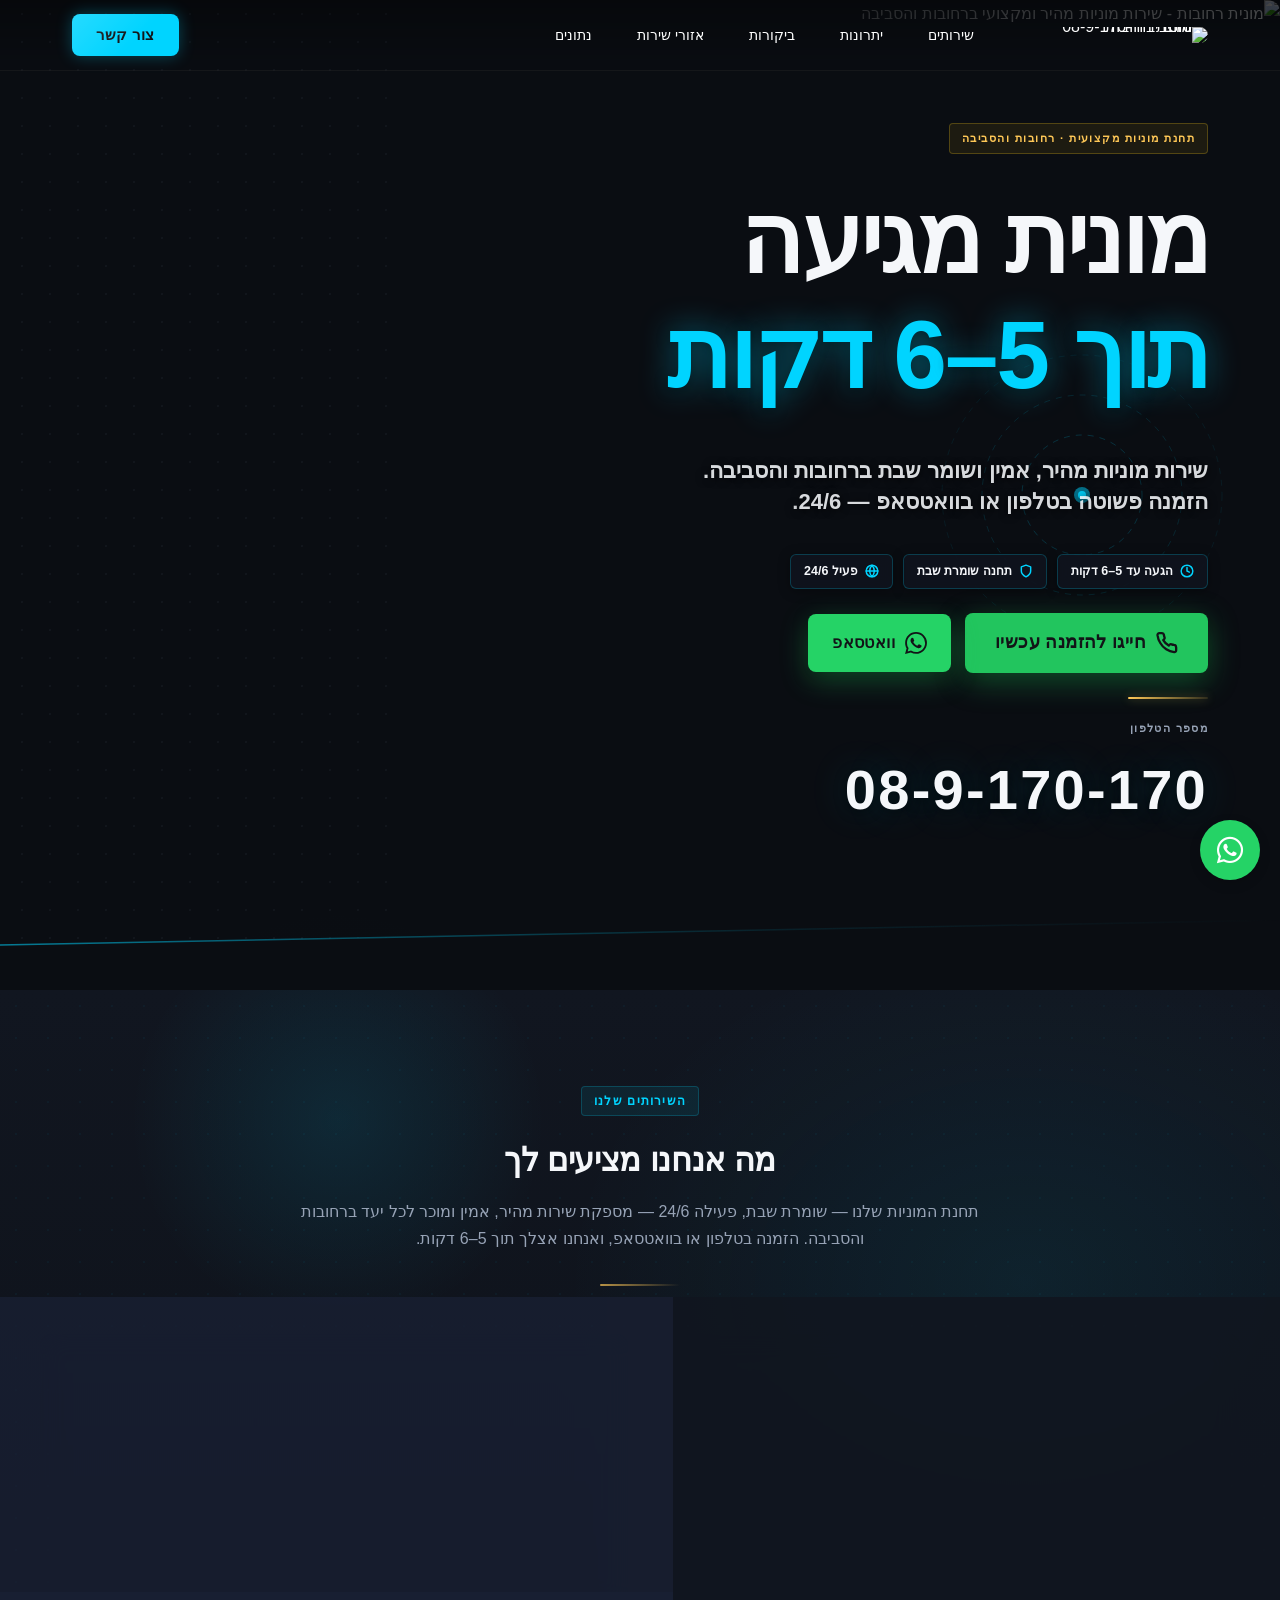
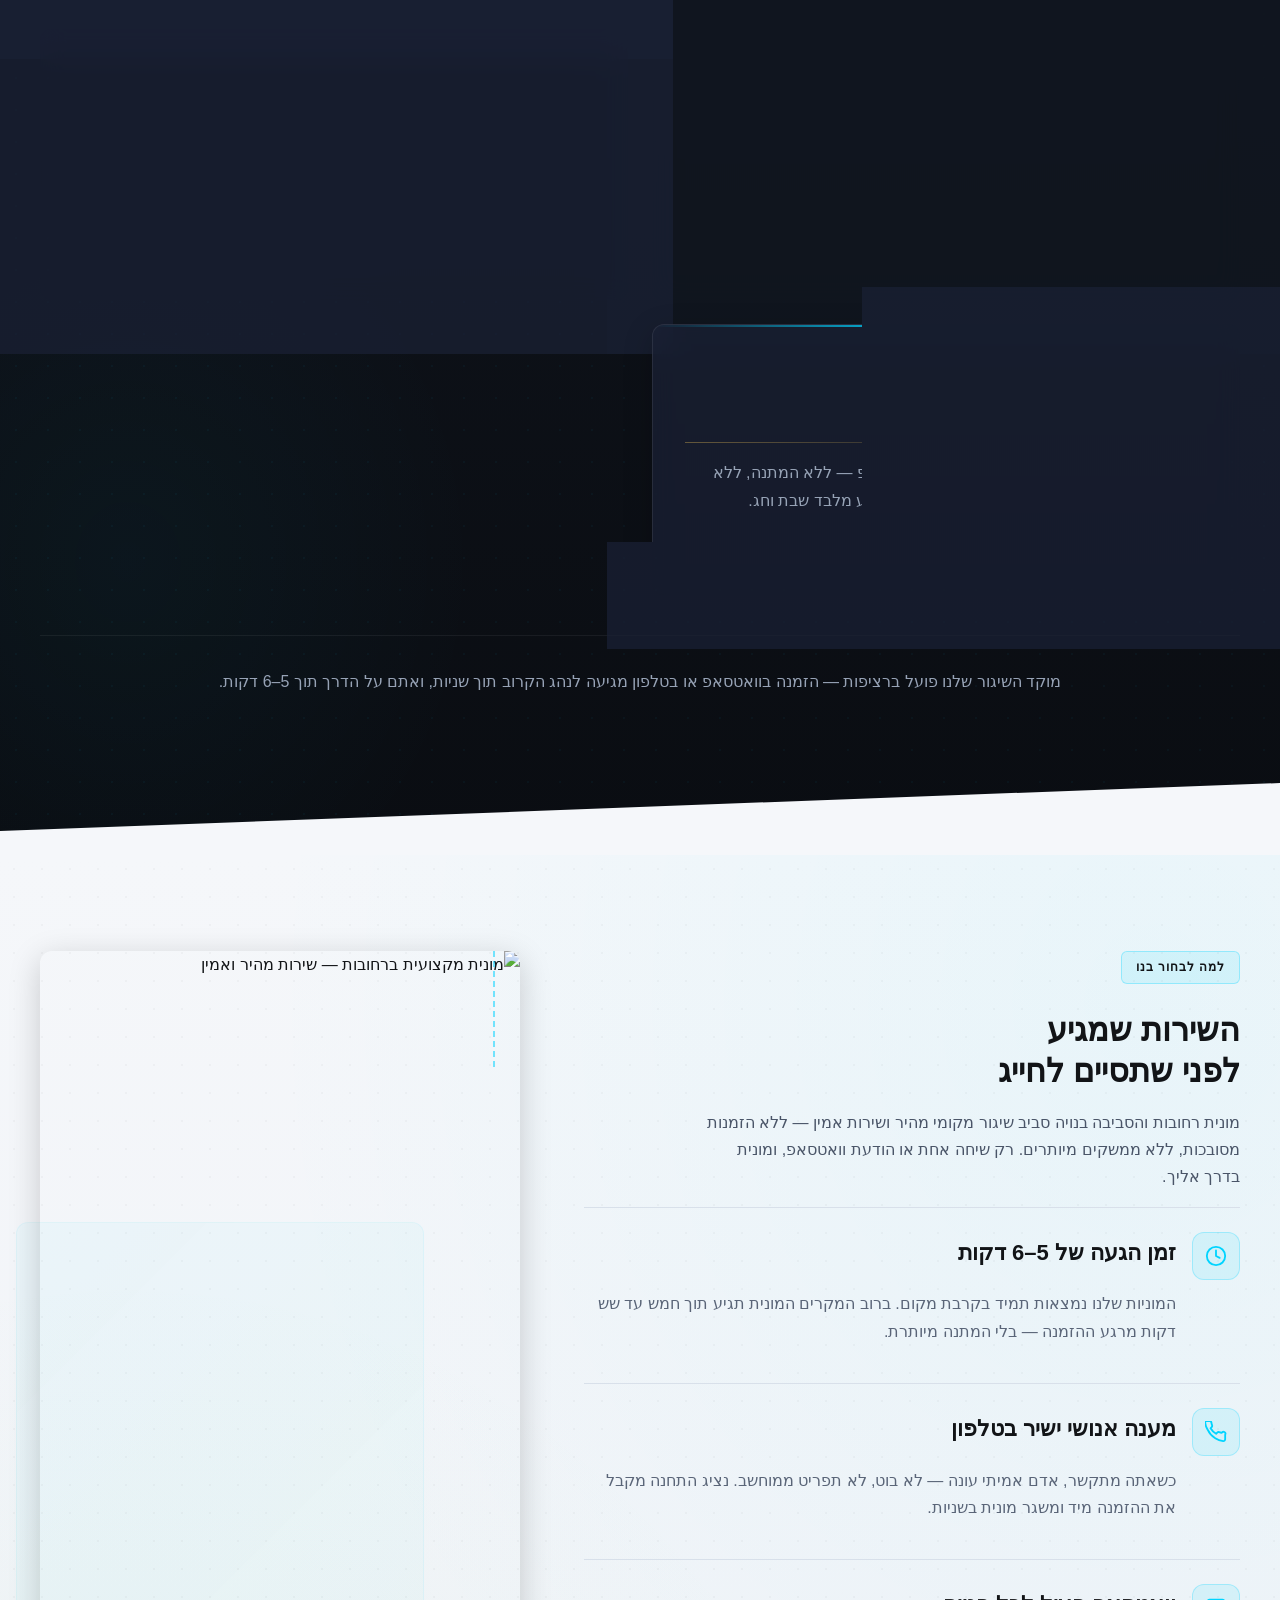
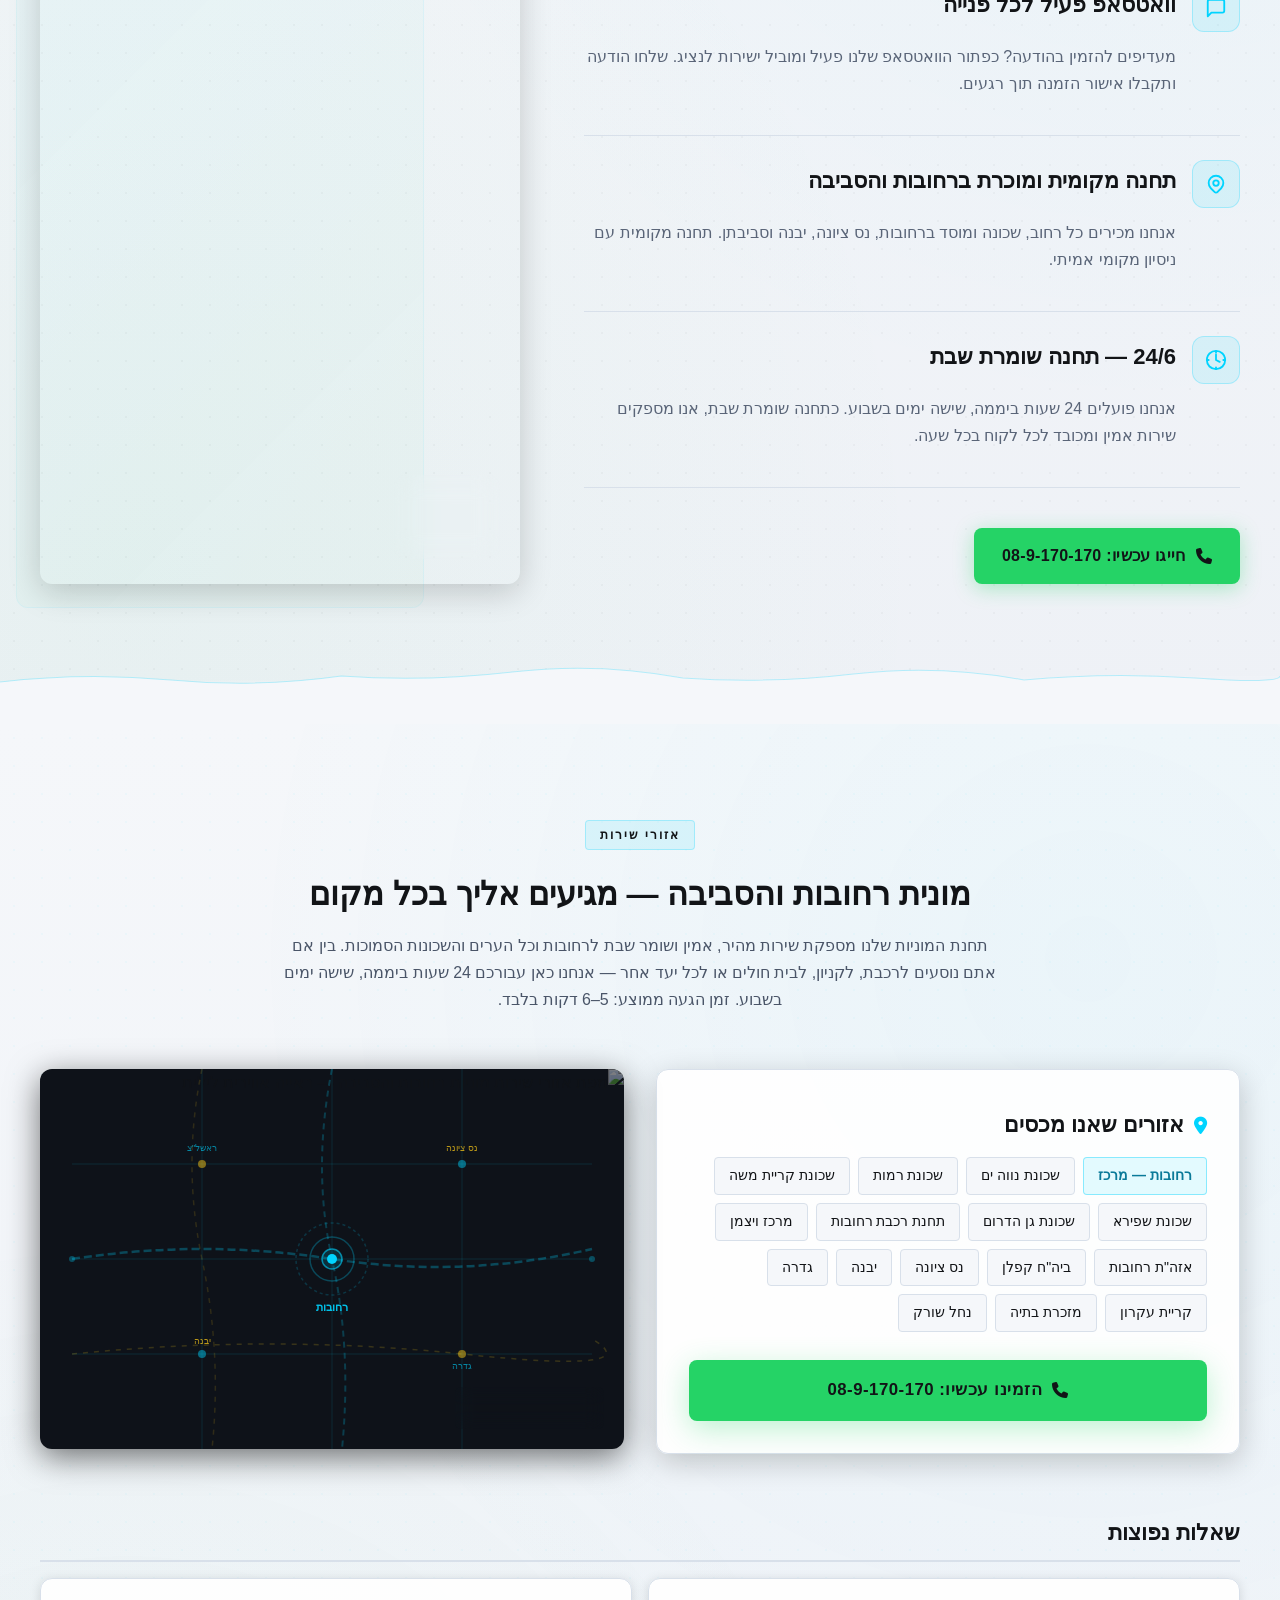
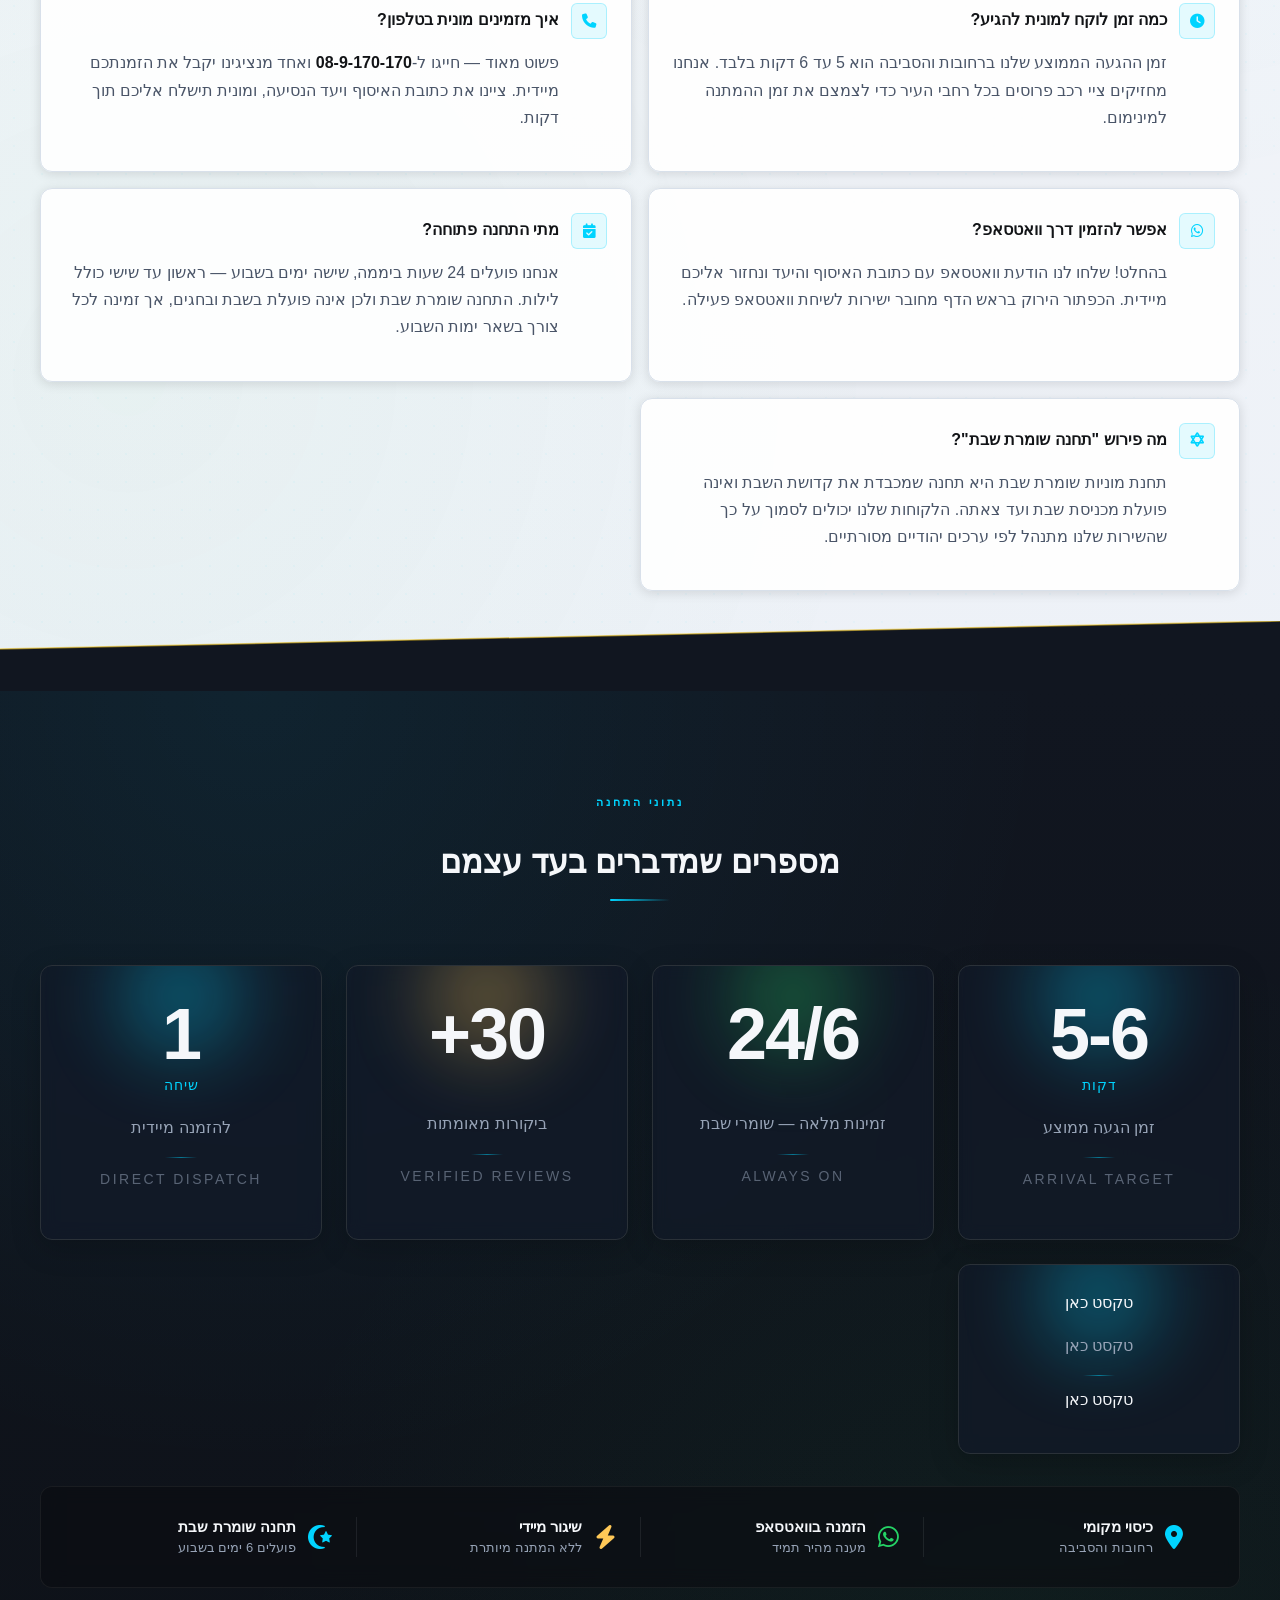
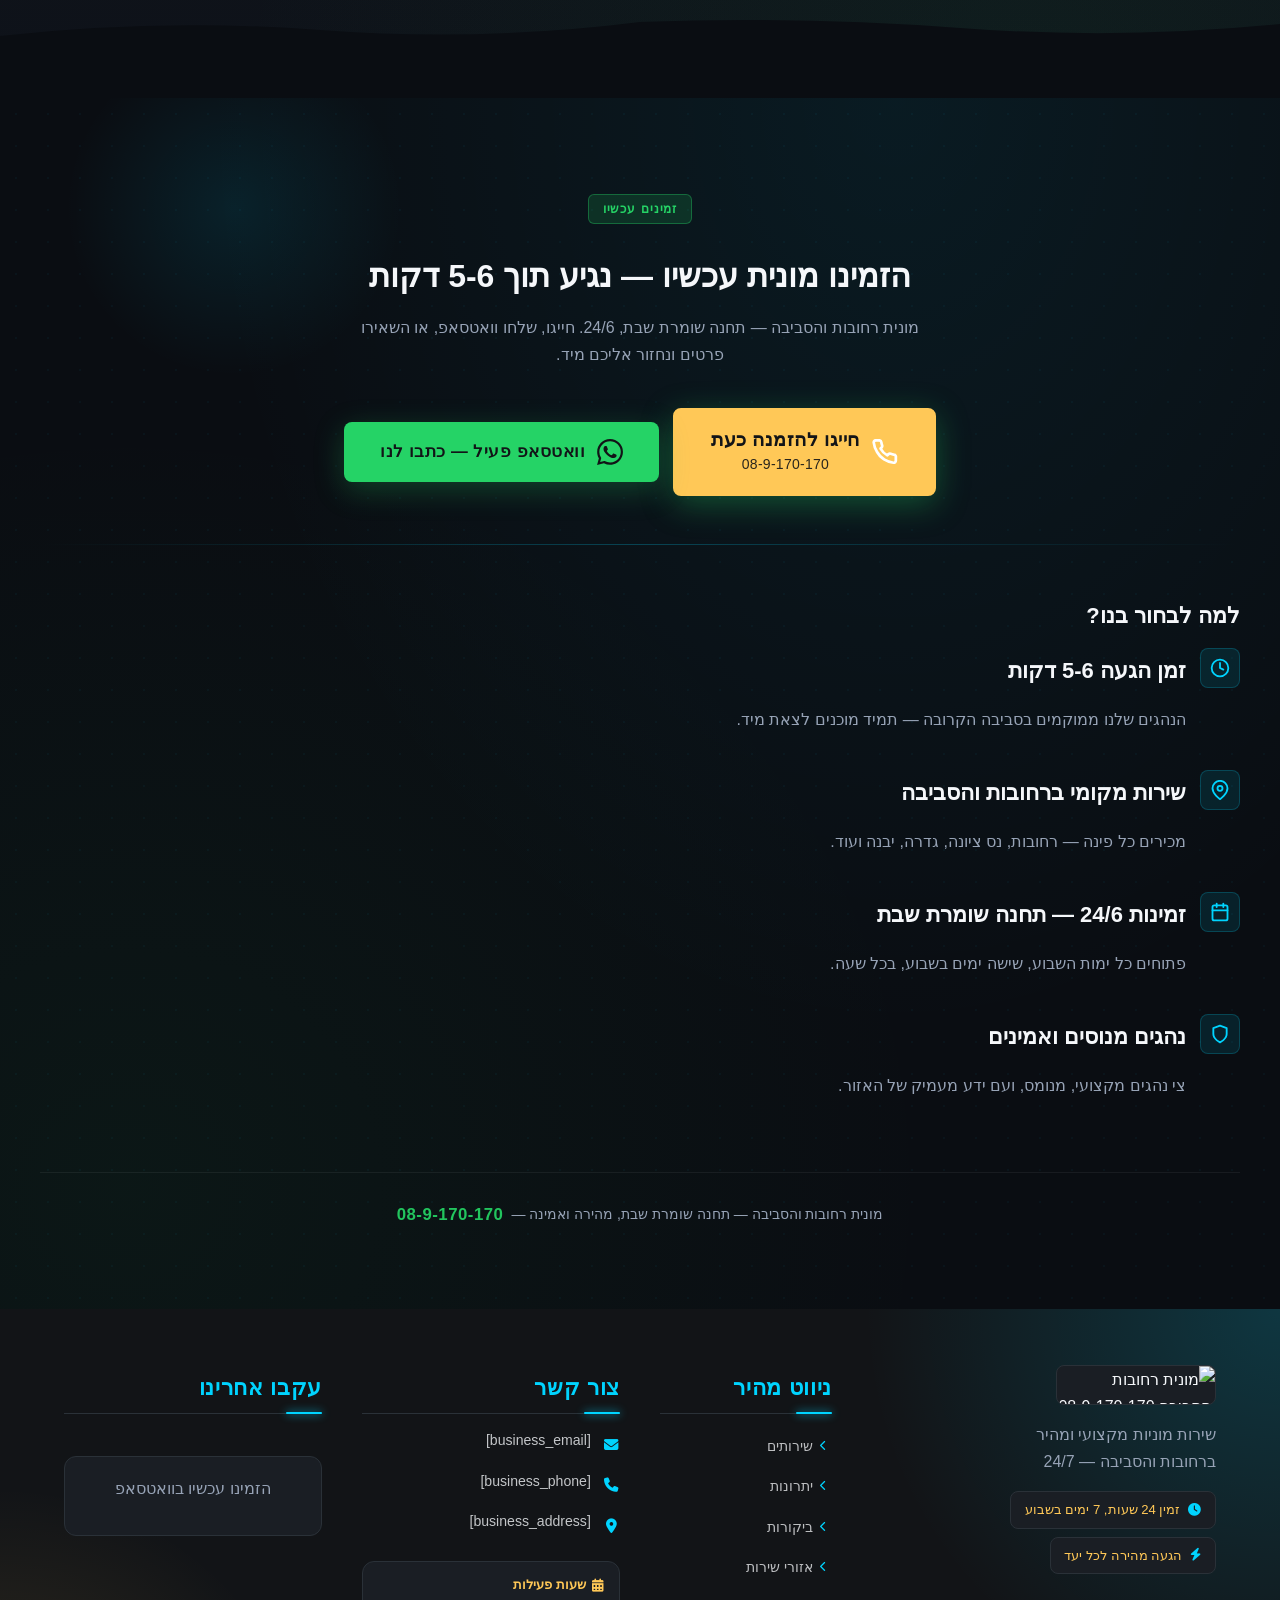
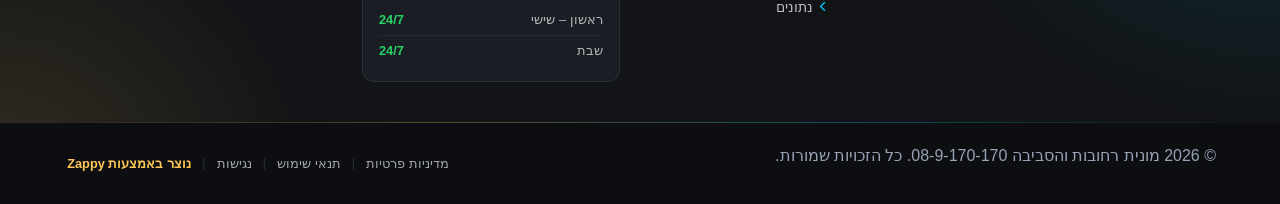
==== commit 8d36c7a2: "Background sync: Progressive GitHub Sync" ====
--- a/public/index.html
+++ b/public/index.html
@@ -1 +1 @@
-<!doctype html><html dir="rtl" lang="he"><head><meta charset="UTF-8"><meta content="width=device-width,initial-scale=1" name="viewport"><meta content="index, follow" name="robots"><title>שומר שבת — מונית רחובות והסביבה 08-9-170-170</title><meta content="A Shabbat-observant taxi service operating in Rehovot and surrounding areas, available 24/6. The business emphasizes speed (5-6 minute arrival time), accessibil" name="description"><meta content="שומר שבת" name="keywords"><link href="/assets/favicon.ico" rel="icon" type="image/x-icon"><link href="/assets/favicon-16x16.png" rel="icon" type="image/png" sizes="16x16"><link href="/assets/favicon-32x32.png" rel="icon" type="image/png" sizes="32x32"><link href="/assets/favicon-48x48.png" rel="icon" type="image/png" sizes="48x48"><link href="/assets/favicon-192x192.png" rel="icon" type="image/png" sizes="192x192"><link href="/assets/favicon-512x512.png" rel="icon" type="image/png" sizes="512x512"><link href="/assets/apple-touch-icon.png" rel="apple-touch-icon"><script>!function(){"use strict";var t="6505c690-5e66-4275-911c-964bc1783fac",e="https://api.zappy5.com/api/analytics/track",a=18e5,n=2592e6,o=!0,i=!0,r=!0;var s=function(){var e="zappy_visitor_"+t,a=null;try{if(a=localStorage.getItem(e)){var o=JSON.parse(a),i=Date.now();if(i-o.created<n)return o.lastSeen=i,localStorage.setItem(e,JSON.stringify(o)),o.id}}catch(t){console.warn("Zappy Analytics: LocalStorage not available")}var r="zv_"+Date.now()+"_"+Math.random().toString(36).substr(2,9);try{localStorage.setItem(e,JSON.stringify({id:r,created:Date.now(),lastSeen:Date.now()}))}catch(t){}return r}(),c=function(){var e="zappy_session_"+t,n=null;try{if(n=sessionStorage.getItem(e)){var o=JSON.parse(n),i=Date.now();if(i-o.timestamp<a)return o.timestamp=i,sessionStorage.setItem(e,JSON.stringify(o)),o.id}}catch(t){console.warn("Zappy Analytics: SessionStorage not available")}var r="zs_"+Date.now()+"_"+Math.random().toString(36).substr(2,9);try{sessionStorage.setItem(e,JSON.stringify({id:r,timestamp:Date.now()}))}catch(t){}return r}();function l(a,n){n=n||{};var o={website_id:t,event_type:a,page_path:window.location.pathname,referrer:document.referrer||"direct",visitor_id:s,session_id:c,metadata:n};if(navigator.sendBeacon){var i=new Blob([JSON.stringify(o)],{type:"application/json"});navigator.sendBeacon(e,i)}else fetch(e,{method:"POST",headers:{"Content-Type":"application/json"},body:JSON.stringify(o),keepalive:!0}).catch(function(t){console.warn("Zappy Analytics: Failed to track event",t)})}o&&l("pageview",{title:document.title,url:window.location.href}),i&&document.addEventListener("click",function(t){var e=t.target;if("BUTTON"===e.tagName||e.closest("button")){var a="BUTTON"===e.tagName?e:e.closest("button");l("click",{element:"button",text:a.textContent.trim().substring(0,100),id:a.id||null,class:a.className||null})}else if("A"===e.tagName||e.closest("a")){var n="A"===e.tagName?e:e.closest("a");l("navigation",{element:"link",text:n.textContent.trim().substring(0,100),href:n.href,external:n.hostname!==window.location.hostname})}},!0),r&&document.addEventListener("submit",function(t){var e=t.target;l("form_submit",{form_id:e.id||null,form_name:e.name||null,form_action:e.action||null,form_method:e.method||"GET"})},!0);var m=Date.now();window.addEventListener("beforeunload",function(){l("page_unload",{time_on_page:Math.floor((Date.now()-m)/1e3),page_path:window.location.pathname})}),window.zappyAnalytics={track:l,getVisitorId:function(){return s},getSessionId:function(){return c}}}()</script><meta content="שומר שבת — מונית רחובות והסביבה 08-9-170-170" property="og:title"><meta content="A Shabbat-observant taxi service operating in Rehovot and surrounding areas, available 24/6. The business emphasizes speed (5-6 minute arrival time), accessibil" property="og:description"><meta content="summary_large_image" name="twitter:card"><meta content="שומר שבת — מונית רחובות והסביבה 08-9-170-170" name="twitter:title"><meta content="A Shabbat-observant taxi service operating in Rehovot and surrounding areas, available 24/6. The business emphasizes speed (5-6 minute arrival time), accessibil" name="twitter:description"><meta content="website" property="og:type"><meta content="he_IL" property="og:locale"><link href="https://cdnjs.cloudflare.com/ajax/libs/font-awesome/6.4.0/css/all.min.css" rel="stylesheet"><style>.skip-link{position:absolute;top:0;left:0;transform:translateY(-200%);padding:12px 18px;background:var(--bg-dark,#1a1a1a);color:var(--text-light,#fff);font-weight:600;border-radius:0 0 8px 0;z-index:10000}.skip-link:focus{transform:none;outline:2px solid var(--ring,#fff);outline-offset:2px}:focus-visible{outline:2px solid var(--ring,currentColor);outline-offset:3px}</style><link href="/assets/favicon.ico" rel="icon" type="image/x-icon"><link href="/assets/favicon-16x16.png" rel="icon" type="image/png" sizes="16x16"><link href="/assets/favicon-32x32.png" rel="icon" type="image/png" sizes="32x32"><link href="/assets/favicon-48x48.png" rel="icon" type="image/png" sizes="48x48"><link href="/assets/favicon-192x192.png" rel="icon" type="image/png" sizes="192x192"><link href="/assets/favicon-512x512.png" rel="icon" type="image/png" sizes="512x512"><link href="/assets/apple-touch-icon.png" rel="apple-touch-icon"><link href="https://cdn.jsdelivr.net/npm/vanilla-cookieconsent@3/dist/cookieconsent.css" rel="stylesheet"><script src="https://cdn.jsdelivr.net/npm/vanilla-cookieconsent@3/dist/cookieconsent.umd.js"></script><script src="https://cdn.jsdelivr.net/gh/mickidum/acc_toolbar/acctoolbar/acctoolbar.min.js"></script><link href="/styles.css" rel="stylesheet"><style id="zappy-dropdown-submenu-styles">#navMenu li:has(.sub-menu),.nav-menu li:has(.sub-menu),.navbar li:has(.sub-menu),nav li:has(.sub-menu){position:relative}#navMenu .sub-menu,.nav-menu .sub-menu,.navbar .sub-menu,nav .sub-menu{display:block!important;position:absolute!important;top:100%;left:0;min-width:220px;background:#fff;border-radius:8px;box-shadow:0 8px 25px rgba(0,0,0,.15);padding:8px 0;opacity:0;visibility:hidden;transform:translateY(10px);transition:all .3s ease;z-index:1000;list-style:none;pointer-events:none}#navMenu li:hover>.sub-menu,.nav-menu li:hover>.sub-menu,.navbar li:hover>.sub-menu,nav li:hover>.sub-menu{opacity:1!important;visibility:visible!important;transform:translateY(0)!important;pointer-events:auto!important}.sub-menu li{list-style:none;margin:0;padding:0}.sub-menu a{display:block!important;padding:10px 16px!important;color:var(--text-dark,#333)!important;font-weight:500;text-decoration:none;white-space:nowrap;transition:background-color .2s}.sub-menu .zappy-nav-child>a{padding-left:28px!important;font-size:.9em!important;opacity:.85!important}[dir=rtl] .sub-menu .zappy-nav-child>a,html[lang=ar] .sub-menu .zappy-nav-child>a,html[lang=he] .sub-menu .zappy-nav-child>a{padding-left:10px!important;padding-right:28px!important}.sub-menu .zappy-nav-parent>a{font-weight:600!important}.sub-menu a:hover{background-color:#f5f5f5}[dir=rtl] .nav-menu .sub-menu,[dir=rtl] .navbar .sub-menu,[dir=rtl] nav .sub-menu,html[lang=ar] .nav-menu .sub-menu,html[lang=ar] .navbar .sub-menu,html[lang=ar] nav .sub-menu,html[lang=he] .nav-menu .sub-menu,html[lang=he] .navbar .sub-menu,html[lang=he] nav .sub-menu{left:auto!important;right:0!important}.sub-menu:empty,.sub-menu:not(:has(li)):not(:has(> a)),.sub-menu:not(:has(li:not(.zappy-hidden-menu-item))):not(:has(> a)){display:none!important;opacity:0!important;visibility:hidden!important;pointer-events:none!important}li:has(.menu-group-title):hover>.sub-menu{opacity:1!important;visibility:visible!important;transform:translateY(0)!important;pointer-events:auto!important}#navMenu>li>.menu-group-title,.nav-menu>li>.menu-group-title{display:inline-block;padding:.5rem 1rem;cursor:default;user-select:none}@media (max-width:768px){#navMenu .sub-menu,.nav-menu .sub-menu,.navbar .sub-menu,nav .sub-menu{position:static!important;transform:none!important;box-shadow:none!important;background:0 0!important;max-height:0;overflow:hidden;opacity:0;visibility:hidden;transition:max-height .3s ease,opacity .3s ease;padding:0!important;border-radius:0!important}#navMenu .sub-menu.mobile-expanded,.nav-menu .sub-menu.mobile-expanded,.navbar .sub-menu.mobile-expanded{max-height:none!important;overflow-y:visible!important;opacity:1!important;visibility:visible!important;padding:8px 0 8px 16px!important}[dir=rtl] .sub-menu.mobile-expanded,html[lang=he] .sub-menu.mobile-expanded{padding:8px 16px 8px 0!important}#navMenu li:hover>.sub-menu,.nav-menu li:hover>.sub-menu,.navbar li:hover>.sub-menu,nav li:hover>.sub-menu{opacity:0;visibility:hidden;pointer-events:none}#navMenu li>.sub-menu.mobile-expanded,.nav-menu li>.sub-menu.mobile-expanded,.navbar li>.sub-menu.mobile-expanded,nav li>.sub-menu.mobile-expanded{opacity:1!important;visibility:visible!important;pointer-events:auto!important}#navMenu li:has(.sub-menu),.nav-menu li:has(.sub-menu),.navbar li:has(.sub-menu),nav li:has(.sub-menu){display:flex!important;flex-wrap:wrap!important;align-items:center!important;position:relative!important;min-height:44px!important}#navMenu li:has(.sub-menu)>a,.nav-menu li:has(.sub-menu)>a,.navbar li:has(.sub-menu)>a,nav li:has(.sub-menu)>a{flex:1!important;min-width:0!important}#navMenu li:has(.sub-menu)>.menu-group-title,.nav-menu li:has(.sub-menu)>.menu-group-title,.navbar li:has(.sub-menu)>.menu-group-title,nav li:has(.sub-menu)>.menu-group-title{flex:1!important;min-width:0!important;padding:0!important;line-height:inherit!important}#navMenu li:has(.sub-menu)>.sub-menu,.nav-menu li:has(.sub-menu)>.sub-menu,.navbar li:has(.sub-menu)>.sub-menu,nav li:has(.sub-menu)>.sub-menu{flex-basis:100%!important;width:100%!important}#navMenu li:has(.sub-menu)>a [class*=arrow],#navMenu li:has(.sub-menu)>a [class*=chevron],.nav-menu li:has(.sub-menu)>a .fa-angle-down,.nav-menu li:has(.sub-menu)>a .fa-chevron-down,.nav-menu li:has(.sub-menu)>a [class*=arrow],.nav-menu li:has(.sub-menu)>a [class*=chevron],nav li:has(.sub-menu)>a [class*=arrow],nav li:has(.sub-menu)>a [class*=chevron]{display:none!important;visibility:hidden!important}.mobile-submenu-toggle{display:flex!important;align-items:center!important;justify-content:center!important;width:44px!important;height:auto!important;background:0 0!important;border:none!important;cursor:pointer!important;color:var(--text-light)!important;position:static!important;flex-shrink:0!important;align-self:stretch!important;z-index:2!important;padding:0!important;margin:0!important}.mobile-submenu-toggle::after{content:''!important;width:0!important;height:0!important;border-left:6px solid transparent!important;border-right:6px solid transparent!important;border-top:7px solid currentColor!important;transition:transform .3s ease!important}.mobile-submenu-toggle.expanded::after{transform:rotate(180deg)!important}.sub-menu a{padding:10px 0!important;display:block!important;color:var(--text-light)!important;white-space:normal!important}.sub-menu .zappy-nav-child>a{padding-left:28px!important;font-size:.9em!important;opacity:.85!important}[dir=rtl] .sub-menu .zappy-nav-child>a,html[lang=ar] .sub-menu .zappy-nav-child>a,html[lang=he] .sub-menu .zappy-nav-child>a{padding-left:0!important;padding-right:28px!important}.sub-menu .zappy-nav-parent>a{font-weight:600!important}#navMenu.active,.nav-menu.active{max-width:100vw!important;overflow-x:hidden!important;box-sizing:border-box!important}.navbar .sub-menu li a,.zappy-products-dropdown .sub-menu a,nav.navbar .sub-menu li a{color:var(--text-light)!important}}@media (min-width:769px){.mobile-submenu-toggle{display:none!important}}</style><style id="zappy-widget-visibility">html[dir=rtl] .whatsapp-float{right:20px!important;left:auto!important}html:not([dir]) .whatsapp-float,html[dir=ltr] .whatsapp-float{left:20px!important;right:auto!important}html[dir=rtl] #mic-access-tool-general-button,html[dir=rtl] #mic-init-access-tool #mic-access-tool-general-button,html[dir=rtl] #mic-init-access-tool .mic-access-tool-general-button,html[dir=rtl] ._access-icon,html[dir=rtl] .mic-access-tool-general-button{left:20px!important;right:auto!important}html:not([dir]) #mic-access-tool-general-button,html:not([dir]) #mic-init-access-tool #mic-access-tool-general-button,html:not([dir]) #mic-init-access-tool .mic-access-tool-general-button,html:not([dir]) ._access-icon,html:not([dir]) .mic-access-tool-general-button,html[dir=ltr] #mic-access-tool-general-button,html[dir=ltr] #mic-init-access-tool #mic-access-tool-general-button,html[dir=ltr] #mic-init-access-tool .mic-access-tool-general-button,html[dir=ltr] ._access-icon,html[dir=ltr] .mic-access-tool-general-button{right:20px!important;left:auto!important}@media (max-width:768px){.whatsapp-float{display:flex!important}}@media (min-width:769px){.whatsapp-float{display:flex!important}}@media (max-width:768px){#mic-access-tool-general-button,#mic-init-access-tool #mic-access-tool-general-button,#mic-init-access-tool .mic-access-tool-general-button,._access-icon,.mic-access-tool-general-button{display:flex!important;visibility:visible!important;opacity:1!important;pointer-events:auto!important}#mic-access-tool-box.opened-mic-access-tool,#mic-init-access-tool #mic-access-tool-box.opened-mic-access-tool,.mic-access-tool-box.opened-mic-access-tool{visibility:visible!important;opacity:1!important;pointer-events:auto!important}}@media (min-width:769px){#mic-access-tool-general-button,#mic-init-access-tool #mic-access-tool-general-button,#mic-init-access-tool .mic-access-tool-general-button,._access-icon,.mic-access-tool-general-button{display:flex!important;visibility:visible!important;opacity:1!important;pointer-events:auto!important}#mic-access-tool-box.opened-mic-access-tool,#mic-init-access-tool #mic-access-tool-box.opened-mic-access-tool,.mic-access-tool-box.opened-mic-access-tool{visibility:visible!important;opacity:1!important;pointer-events:auto!important}}</style></head><body><a href="#main" class="skip-link">דלג לתוכן הראשי</a><nav class="navbar" dir="rtl"><button class="mobile-toggle" aria-label="Menu" id="mobileToggle"><svg viewBox="0 0 24 24" height="24" width="24" fill="none" class="hamburger-icon"><path d="M3 12h18M3 6h18M3 18h18" stroke="currentColor" stroke-width="2" stroke-linecap="round"></path></svg> <svg viewBox="0 0 24 24" height="24" width="24" fill="none" class="close-icon" style="display:none"><path d="M18 6L6 18M6 6l12 12" stroke="currentColor" stroke-width="2" stroke-linecap="round"></path></svg></button> <a href="tel:0899170170" class="phone-header-btn" style="background-color:#25D366;color:#ffffff;display:flex;align-items:center;justify-content:center;width:48px;height:48px;border-radius:50%;box-shadow:0 0 0 4px rgba(37,211,102,0.35);text-decoration:none" aria-label="Call" data-phone="08-9-170-170"><svg viewBox="0 0 24 24" height="28" width="28" fill="currentColor"><path d="M22 16.92v3a2 2 0 0 1-2.18 2 19.79 19.79 0 0 1-8.63-3.07 19.5 19.5 0 0 1-6-6 19.79 19.79 0 0 1-3.07-8.67A2 2 0 0 1 4.11 2h3a2 2 0 0 1 2 1.72 12.84 12.84 0 0 0 .7 2.81 2 2 0 0 1-.45 2.11L8.09 9.91a16 16 0 0 0 6 6l1.27-1.27a2 2 0 0 1 2.11-.45 12.84 12.84 0 0 0 2.81.7A2 2 0 0 1 22 16.92z"></path></svg></a><div class="nav-container"><div class="nav-right-group"><div class="nav-brand"><a href="/" class="logo-link"><img alt="מונית רחובות והסביבה 08-9-170-170" src="/assets/08-9-170-170-transportation-taxi-services-logo-1778943770433-31oruo.webp?v=1778943771321-ll606v" class="logo"></a></div><ul class="nav-menu" id="navMenu"><li><a href="#services">שירותים</a></li><li><a href="#benefits">יתרונות</a></li><li><a href="#reviews">ביקורות</a></li><li><a href="#areas">אזורי שירות</a></li><li><a href="#stats">נתונים</a></li></ul></div><div class="nav-cta-container"><a href="#contact" class="nav-cta-btn">צור קשר</a></div></div></nav><script>window.addEventListener("load",function(){const e=document.querySelector(".navbar, nav, header");if(!e)return void console.log("[Navbar] Navbar element not found");let t=document.getElementById("mobileToggle")||document.querySelector(".mobile-toggle")||document.querySelector(".hamburger")||document.querySelector(".hamburger-menu")||document.querySelector(".menu-toggle")||document.querySelector(".burger-menu")||document.querySelector('[aria-label="Menu"]')||document.querySelector('[aria-label="תפריט"]');const n=document.querySelector(".phone-header-btn"),o=window.getComputedStyle(e);let r=o.backgroundColor;if(console.log("[Navbar] Initial navbar background:",r),"transparent"===r||"rgba(0, 0, 0, 0)"===r||r.startsWith("rgba")&&r.includes(", 0)")){const e=o.backgroundImage;if(e&&"none"!==e)console.log("[Navbar] Navbar has background image/gradient, using dark text"),r="rgb(240, 240, 240)";else{const e=window.getComputedStyle(document.body).backgroundColor;console.log("[Navbar] Navbar transparent, using body background:",e),r=e}}const a=r.match(/\d+/g);if(a&&a.length>=3){const e=(.299*parseInt(a[0])+.587*parseInt(a[1])+.114*parseInt(a[2]))/255;console.log("[Navbar] Mobile button colors preserved from Claude CSS (luminance:",e.toFixed(2)+")");const o=document.createElement("style");o.id="zappy-mobile-nav-fix";document.documentElement.lang;document.documentElement.dir,o.textContent='\n        /* Hide mobile buttons on desktop, show only on mobile */\n        @media (min-width: 769px) {\n          .mobile-toggle,\n          .phone-header-btn {\n            display: none !important;\n          }\n        }\n        \n        /* Show and position mobile buttons correctly on mobile */\n        @media (max-width: 768px) {\n          .navbar,\n          nav.navbar {\n            min-height: 70px !important;\n          }\n\n          .mobile-toggle,\n          .phone-header-btn {\n            position: absolute !important;\n            top: 0 !important;\n            bottom: 0 !important;\n            margin-top: auto !important;\n            margin-bottom: auto !important;\n            transform: none !important;\n            z-index: 1001 !important;\n            display: flex !important;\n            align-items: center !important;\n            justify-content: center !important;\n            width: 36px !important;\n            height: 36px !important;\n            border-radius: 50% !important;\n            border: none !important;\n            cursor: pointer !important;\n            padding: 6px !important;\n            background: none !important;\n            color: var(--nav-text, var(--text-light)) !important;\n            touch-action: manipulation !important;\n            -webkit-tap-highlight-color: transparent !important;\n          }\n\n          html[data-zappy-site-type="ecommerce"] .phone-header-btn,\n          body[data-zappy-site-type="ecommerce"] .phone-header-btn,\n          html[data-zappy-site-type="ecommerce"] header .phone-header-btn,\n          html[data-zappy-site-type="ecommerce"] nav .phone-header-btn {\n            display: none !important;\n            visibility: hidden !important;\n            width: 0 !important;\n            height: 0 !important;\n            min-width: 0 !important;\n            overflow: hidden !important;\n          }\n          \n          /* LTR positioning (default): hamburger LEFT, phone RIGHT */\n          html:not([dir="rtl"]):not([lang="he"]):not([lang="ar"]) .mobile-toggle,\n          html[dir="ltr"] .mobile-toggle {\n            left: 12px !important;\n            right: auto !important;\n          }\n          html:not([dir="rtl"]):not([lang="he"]):not([lang="ar"]) .phone-header-btn,\n          html[dir="ltr"] .phone-header-btn {\n            right: 12px !important;\n            left: auto !important;\n          }\n          \n          /* RTL positioning: hamburger RIGHT, phone LEFT */\n          html[dir="rtl"] .mobile-toggle,\n          html[lang="he"] .mobile-toggle,\n          html[lang="ar"] .mobile-toggle {\n            right: 12px !important;\n            left: auto !important;\n          }\n          html[dir="rtl"] .phone-header-btn,\n          html[lang="he"] .phone-header-btn,\n          html[lang="ar"] .phone-header-btn {\n            left: 12px !important;\n            right: auto !important;\n          }\n          \n          /* CRITICAL: Ensure nav-container has min-height on mobile */\n          /* All children are positioned absolutely/fixed on mobile, so height:auto collapses to 0 */\n          .nav-container {\n            min-height: 70px !important;\n            position: relative !important;\n          }\n          \n          /* Ensure SVG icons are properly sized and inherit color */\n          .mobile-toggle svg,\n          .phone-header-btn svg {\n            width: 24px !important;\n            height: 24px !important;\n            /* Don\'t force display - let JavaScript control hamburger/close toggle */\n          }\n          \n          /* Reset nav-cta-container on mobile - remove desktop box-shadow/padding */\n          /* that creates a visible ghost box when CTA button is hidden */\n          .nav-cta-container {\n            box-shadow: none !important;\n            padding: 0 !important;\n          }\n          \n          /* Hide nav-cta-container entirely on mobile when there\'s no lang-switcher */\n          /* (only the CTA button is inside, and it\'s hidden on mobile) */\n          .nav-cta-container:not(:has(.lang-switcher)) {\n            display: none !important;\n          }\n          \n          /* CRITICAL: Prevent hero image fade gradient from bleeding over headline text */\n          /* The .image-fade-gradient has bottom: -30px (extends below parent) */\n          /* On mobile stacked layout, this overlaps the h1 text below the image */\n          .hero-image-column {\n            overflow: hidden !important;\n          }\n          .image-fade-gradient {\n            bottom: 0 !important;\n          }\n          \n          /* Hide desktop language switcher on mobile - hamburger menu handles it */\n          /* High specificity to override stored CSS */\n          .lang-switcher,\n          .nav-cta-container .lang-switcher,\n          .nav-container .lang-switcher,\n          .navbar .lang-switcher,\n          .navbar .nav-cta-container .lang-switcher {\n            display: none !important;\n          }\n        }\n      ';const r=document.getElementById("zappy-mobile-nav-fix");r&&r.remove(),document.head.appendChild(o),console.log("[Navbar] Critical CSS injected for mobile nav positioning");const i=window.innerWidth<=768;if(t){const e=t.querySelector(".hamburger-icon"),n=t.querySelector(".close-icon");e&&(e.style.setProperty("width","24px","important"),e.style.setProperty("height","24px","important"),e.style.setProperty("display","block","important")),n&&(n.style.setProperty("width","24px","important"),n.style.setProperty("height","24px","important"),n.style.setProperty("display","none","important")),i?(t.style.setProperty("position","absolute","important"),t.style.setProperty("top","0","important"),t.style.setProperty("bottom","0","important"),t.style.setProperty("margin-top","auto","important"),t.style.setProperty("margin-bottom","auto","important"),t.style.setProperty("transform","none","important"),t.style.setProperty("z-index","1001","important"),t.style.removeProperty("left"),t.style.removeProperty("right"),console.log("[Navbar] Mobile toggle positioning applied (mobile viewport)")):(t.style.removeProperty("position"),t.style.removeProperty("top"),t.style.removeProperty("transform"),t.style.removeProperty("z-index"),t.style.removeProperty("left"),t.style.removeProperty("right"),console.log("[Navbar] Desktop viewport - cleared mobile toggle inline positioning"))}if(n){const e=n.querySelector("svg");e&&(e.style.width="24px",e.style.height="24px",e.setAttribute("width","24"),e.setAttribute("height","24")),i?(n.style.setProperty("position","absolute","important"),n.style.setProperty("top","0","important"),n.style.setProperty("bottom","0","important"),n.style.setProperty("margin-top","auto","important"),n.style.setProperty("margin-bottom","auto","important"),n.style.setProperty("transform","none","important"),n.style.setProperty("z-index","1001","important"),n.style.removeProperty("left"),n.style.removeProperty("right"),console.log("[Navbar] Phone button positioning applied (mobile viewport)")):(n.style.removeProperty("position"),n.style.removeProperty("top"),n.style.removeProperty("transform"),n.style.removeProperty("z-index"),n.style.removeProperty("left"),n.style.removeProperty("right"),console.log("[Navbar] Desktop viewport - cleared phone button inline positioning"))}}else console.log("[Navbar] Could not parse background color:",r);t=document.getElementById("mobileToggle")||document.querySelector(".mobile-toggle")||document.querySelector(".hamburger")||document.querySelector(".hamburger-menu")||document.querySelector(".menu-toggle")||document.querySelector(".burger-menu")||document.querySelector('[aria-label="Menu"]')||document.querySelector('[aria-label="תפריט"]');const i=document.getElementById("navMenu")||document.querySelector(".nav-menu")||document.querySelector(".nav-links")||document.querySelector("nav ul:not(.submenu)");if(!t||!i)return void console.log("[Navbar] Mobile toggle or menu not found:",{toggle:!!t,menu:!!i});i.id||(i.id="navMenu"),console.log("[Navbar] Initializing mobile menu...");const l=t.cloneNode(!0);t.parentNode.replaceChild(l,t);var s=0;function p(e){var t=Date.now();t-s<300||(s=t,function(e){e.preventDefault(),e.stopPropagation();const t=l.querySelector(".hamburger-icon"),n=l.querySelector(".close-icon");i.classList.contains("active")?(i.classList.remove("active"),t&&t.style.setProperty("display","block","important"),n&&n.style.setProperty("display","none","important"),document.body.style.overflow="",console.log("[Navbar] Menu closed")):(i.classList.add("active"),t&&t.style.setProperty("display","none","important"),n&&n.style.setProperty("display","block","important"),document.body.style.overflow="hidden",console.log("[Navbar] Menu opened"))}(e))}l.addEventListener("click",p),l.addEventListener("touchend",p),i.querySelectorAll("a").forEach(function(e){e.addEventListener("click",function(){if("#"===this.getAttribute("href"))return;const e=l.querySelector(".hamburger-icon"),t=l.querySelector(".close-icon");i.classList.remove("active"),e&&e.style.setProperty("display","block","important"),t&&t.style.setProperty("display","none","important"),document.body.style.overflow="",console.log("[Navbar] Menu closed (link clicked)")})});var m=i.querySelectorAll(".dropdown-toggle");m.forEach(function(e){e.addEventListener("click",function(e){e.preventDefault(),e.stopPropagation();var t=this.closest(".nav-dropdown");t&&(t.parentNode.querySelectorAll(".nav-dropdown.open").forEach(function(e){e!==t&&e.classList.remove("open")}),t.classList.toggle("open"),console.log("[Navbar] Dropdown toggled:",t.classList.contains("open")?"open":"closed"))})}),document.addEventListener("click",function(e){e.target.closest(".nav-dropdown")||document.querySelectorAll(".nav-dropdown.open").forEach(function(e){e.classList.remove("open")})}),console.log("[Navbar] Dropdown handlers initialized for "+m.length+" dropdowns"),n&&n.addEventListener("click",function(){const e=document.querySelectorAll('a[href^="tel:"]'),t=e.length>0?e[0].getAttribute("href").replace("tel:",""):"[business_phone]";window.location.href="tel:"+t,console.log("[Navbar] Phone button clicked")}),console.log("[Navbar] Mobile menu initialized successfully")})</script><main id="main"><section class="index-hero-section" data-band-index="0" data-layout-spec="בית-hero" id="hero" dir="rtl" data-hero-type="fullscreen-scrim"><div class="index-hero-bg"><img alt="מונית רחובות - שירות מוניות מהיר ומקצועי ברחובות והסביבה" src="/assets/site-index-hero-image-1.webp" data-context="Cinematic nighttime street scene in Rehovot Israel, a yellow taxi cab speeding through wet city streets with neon light trails, motion blur on car lights, reflections on asphalt, urban intersection with Israeli street signs, dramatic dark sky, cyan and gold light streaks, dispatch-dashboard aesthetic, photorealistic, high contrast, dramatic lighting" data-placeholder="index-hero-image-1" height="700" loading="eager" width="1200" data-hero-bg="true" fetchpriority="high"></div><div class="index-hero-scrim" aria-hidden="true"></div><div class="index-hero-radar" aria-hidden="true"><svg viewBox="0 0 320 320" aria-hidden="true" xmlns="http://www.w3.org/2000/svg" height="320" width="320" data-no-icon-edit="true"><circle cx="160" cy="160" r="60" fill="none" stroke="#00D4FF" stroke-width="1" stroke-dasharray="6 6" opacity="0.18"></circle><circle cx="160" cy="160" r="100" fill="none" stroke="#00D4FF" stroke-width="1" stroke-dasharray="6 6" opacity="0.12"></circle><circle cx="160" cy="160" r="140" fill="none" stroke="#00D4FF" stroke-width="1" stroke-dasharray="6 6" opacity="0.07"></circle><circle cx="160" cy="160" r="8" fill="#00D4FF" opacity="0.5"></circle><circle cx="160" cy="160" r="4" fill="#00D4FF" opacity="0.9"></circle></svg></div><div class="index-hero-dotgrid" aria-hidden="true"></div><div class="index-hero-container"><div class="index-hero-content"><div class="index-hero-label">תחנת מוניות מקצועית · רחובות והסביבה</div><h1 class="index-hero-h1">מונית מגיעה<br><span class="index-hero-accent">תוך 5–6 דקות</span></h1><h3 class="index-hero-subtitle">שירות מוניות מהיר, אמין ושומר שבת ברחובות והסביבה.<br>הזמנה פשוטה בטלפון או בוואטסאפ — 24/6.</h3><div class="index-hero-chips"><div class="index-hero-chip"><svg viewBox="0 0 24 24" aria-hidden="true" height="14" width="14" data-element-type="icon" data-icon-type="svg" fill="none" stroke="currentColor" stroke-linecap="round" stroke-linejoin="round" stroke-width="2.5"><circle cx="12" cy="12" r="10"></circle><polyline points="12 6 12 12 16 14"></polyline></svg> <span>הגעה עד 5–6 דקות</span></div><div class="index-hero-chip"><svg viewBox="0 0 24 24" aria-hidden="true" height="14" width="14" data-element-type="icon" data-icon-type="svg" fill="none" stroke="currentColor" stroke-linecap="round" stroke-linejoin="round" stroke-width="2.5"><path d="M12 22s8-4 8-10V5l-8-3-8 3v7c0 6 8 10 8 10z"></path></svg> <span>תחנה שומרת שבת</span></div><div class="index-hero-chip"><svg viewBox="0 0 24 24" aria-hidden="true" height="14" width="14" data-element-type="icon" data-icon-type="svg" fill="none" stroke="currentColor" stroke-linecap="round" stroke-linejoin="round" stroke-width="2.5"><circle cx="12" cy="12" r="10"></circle><line x1="2" x2="22" y1="12" y2="12"></line><path d="M12 2a15.3 15.3 0 0 1 4 10 15.3 15.3 0 0 1-4 10 15.3 15.3 0 0 1-4-10 15.3 15.3 0 0 1 4-10z"></path></svg> <span>פעיל 24/6</span></div></div><div class="index-hero-ctas"><a href="tel:0899170170" class="index-hero-btn-call"><svg viewBox="0 0 24 24" aria-hidden="true" height="22" width="22" data-element-type="icon" data-icon-type="svg" fill="none" stroke="currentColor" stroke-linecap="round" stroke-linejoin="round" stroke-width="2.5"><path d="M22 16.92v3a2 2 0 0 1-2.18 2 19.79 19.79 0 0 1-8.63-3.07A19.5 19.5 0 0 1 4.69 12 19.79 19.79 0 0 1 1.62 3.45 2 2 0 0 1 3.59 1.27h3a2 2 0 0 1 2 1.72 12.84 12.84 0 0 0 .7 2.81 2 2 0 0 1-.45 2.11L7.91 8.81a16 16 0 0 0 6 6l.91-.91a2 2 0 0 1 2.11-.45 12.84 12.84 0 0 0 2.81.7A2 2 0 0 1 21.73 16z"></path></svg> חייגו להזמנה עכשיו </a><a href="https://wa.me/972899170170" class="index-hero-btn-whatsapp" target="_blank" rel="noopener noreferrer"><svg viewBox="0 0 24 24" aria-hidden="true" height="22" width="22" data-element-type="icon" data-icon-type="svg" fill="currentColor"><path d="M17.472 14.382c-.297-.149-1.758-.867-2.03-.967-.273-.099-.471-.148-.67.15-.197.297-.767.966-.94 1.164-.173.199-.347.223-.644.075-.297-.15-1.255-.463-2.39-1.475-.883-.788-1.48-1.761-1.653-2.059-.173-.297-.018-.458.13-.606.134-.133.298-.347.446-.52.149-.174.198-.298.298-.497.099-.198.05-.371-.025-.52-.075-.149-.669-1.612-.916-2.207-.242-.579-.487-.5-.669-.51-.173-.008-.371-.01-.57-.01-.198 0-.52.074-.792.372-.272.297-1.04 1.016-1.04 2.479 0 1.462 1.065 2.875 1.213 3.074.149.198 2.096 3.2 5.077 4.487.709.306 1.262.489 1.694.625.712.227 1.36.195 1.871.118.571-.085 1.758-.719 2.006-1.413.248-.694.248-1.289.173-1.413-.074-.124-.272-.198-.57-.347m-5.421 7.403h-.004a9.87 9.87 0 0 1-5.031-1.378l-.361-.214-3.741.982.998-3.648-.235-.374a9.86 9.86 0 0 1-1.51-5.26c.001-5.45 4.436-9.884 9.888-9.884 2.64 0 5.122 1.03 6.988 2.898a9.825 9.825 0 0 1 2.893 6.994c-.003 5.45-4.437 9.884-9.885 9.884m8.413-18.297A11.815 11.815 0 0 0 12.05 0C5.495 0 .16 5.335.157 11.892c0 2.096.547 4.142 1.588 5.945L.057 24l6.305-1.654a11.882 11.882 0 0 0 5.683 1.448h.005c6.554 0 11.89-5.335 11.893-11.893a11.821 11.821 0 0 0-3.48-8.413z"></path></svg> וואטסאפ</a></div><div class="index-hero-gold-line" aria-hidden="true"></div><div class="index-hero-phone-anchor"><span class="index-hero-phone-label">מספר הטלפון</span> <a href="tel:0899170170" class="index-hero-phone-number" style="font-size:38px">08-9-170-170</a></div></div></div><div class="index-hero-divider-wrapper"><svg viewBox="0 0 1200 90" aria-hidden="true" xmlns="http://www.w3.org/2000/svg" data-no-icon-edit="true" preserveAspectRatio="none"><defs><linearGradient id="heroRouteGrad" x1="0" x2="1" y1="0" y2="0"><stop offset="0%" stop-color="#00D4FF" stop-opacity="0.55"></stop><stop offset="60%" stop-color="#00D4FF" stop-opacity="0.1"></stop><stop offset="100%" stop-color="#00D4FF" stop-opacity="0"></stop></linearGradient></defs><path d="M0,90 L0,45 L1200,20 L1200,90 Z" fill="#0A0D12"></path><line x1="0" x2="1200" y1="45" y2="20" stroke="url(#heroRouteGrad)" stroke-width="1.5"></line></svg></div></section><section class="index-services-section" data-band-index="1" data-layout-spec="בית-services" id="services" dir="rtl"><div class="index-services-section__dot-grid" aria-hidden="true"></div><div class="index-services-section__glow-orb" aria-hidden="true"></div><div class="index-services-section__container"><div class="index-services-section__intro"><span class="index-services-section__eyebrow">השירותים שלנו</span><h2 class="index-services-section__heading">מה אנחנו מציעים לך</h2><p class="index-services-section__subtext">תחנת המוניות שלנו — שומרת שבת, פעילה 24/6 — מספקת שירות מהיר, אמין ומוכר לכל יעד ברחובות והסביבה. הזמנה בטלפון או בוואטסאפ, ואנחנו אצלך תוך 5–6 דקות.</p></div><div class="index-services-section__gold-line" aria-hidden="true"></div><div class="index-services-section__grid"><article class="index-services-section__card index-services-section__card--featured"><div class="index-services-section__card-accent" aria-hidden="true"></div><div class="index-services-section__card-inner"><div class="index-services-section__card-label">שירות עירוני</div><h3 class="index-services-section__card-title">נסיעות בתוך רחובות</h3><div class="index-services-section__route-line" aria-hidden="true"></div><p class="index-services-section__card-text">הגעה לכל נקודה ברחובות — קניון, תחנת רכבת, בית חולים, קופת חולים, בית ספר ועוד. הנהגים שלנו מכירים את העיר על בוריה ויגיעו אליך תוך 5–6 דקות מרגע ההזמנה.</p><div class="index-services-section__card-badge"><svg viewBox="0 0 14 14" aria-hidden="true" xmlns="http://www.w3.org/2000/svg" height="14" width="14" data-element-type="icon" data-icon-type="svg" fill="none"><circle cx="7" cy="7" r="3" fill="currentColor"></circle><circle cx="7" cy="7" r="6" fill="none" stroke="currentColor" stroke-width="1"></circle></svg> <span>זמן הגעה: 5–6 דקות</span></div></div></article><article class="index-services-section__card"><div class="index-services-section__card-accent" aria-hidden="true"></div><div class="index-services-section__card-inner"><div class="index-services-section__card-label">שירות אזורי</div><h3 class="index-services-section__card-title">נסיעות לערים הסמוכות</h3><div class="index-services-section__route-line" aria-hidden="true"></div><p class="index-services-section__card-text">נסיעות לראשון לציון, נס ציונה, גדרה, יבנה, רמלה, לוד ועוד. כיסוי אזורי מלא עם תיאום מהיר וגמישות מלאה לנסיעות מתוכננות.</p><div class="index-services-section__card-badge"><svg viewBox="0 0 14 14" aria-hidden="true" xmlns="http://www.w3.org/2000/svg" height="14" width="14" data-element-type="icon" data-icon-type="svg" fill="none"><path d="M2 7 L12 7 M8 3 L12 7 L8 11" stroke="currentColor" stroke-width="1.5" stroke-linecap="round" stroke-linejoin="round"></path></svg> <span>כיסוי אזורי מלא</span></div></div></article><article class="index-services-section__card"><div class="index-services-section__card-accent" aria-hidden="true"></div><div class="index-services-section__card-inner"><div class="index-services-section__card-label">שירות עסקי</div><h3 class="index-services-section__card-title">הסעות עובדים ועסקים</h3><div class="index-services-section__route-line" aria-hidden="true"></div><p class="index-services-section__card-text">פתרון הסעות לחברות, מפעלים ועסקים באזור רחובות. תיאום מרוכז, אמינות גבוהה ונהגים מקצועיים לנסיעות עסקיות חוזרות ומיוחדות.</p><div class="index-services-section__card-badge"><svg viewBox="0 0 14 14" aria-hidden="true" xmlns="http://www.w3.org/2000/svg" height="14" width="14" data-element-type="icon" data-icon-type="svg" fill="none"><rect height="7" rx="1.5" width="12" x="1" y="4" fill="none" stroke="currentColor" stroke-width="1.2"></rect><path d="M4 4V3a1 1 0 0 1 1-1h4a1 1 0 0 1 1 1v1" fill="none" stroke="currentColor" stroke-width="1.2"></path></svg> <span>לעסקים ומפעלים</span></div></div></article><article class="index-services-section__card"><div class="index-services-section__card-accent" aria-hidden="true"></div><div class="index-services-section__card-inner"><div class="index-services-section__card-label">הזמנה מהירה</div><h3 class="index-services-section__card-title">טלפון ווואטסאפ — 24/6</h3><div class="index-services-section__route-line" aria-hidden="true"></div><p class="index-services-section__card-text">הזמינו מונית בשיחת טלפון אחת או בהודעת וואטסאפ — ללא המתנה, ללא אפליקציה. תחנה שומרת שבת, זמינה כל ימות השבוע מלבד שבת וחג.</p><div class="index-services-section__card-badge index-services-section__card-badge--green"><svg viewBox="0 0 14 14" aria-hidden="true" xmlns="http://www.w3.org/2000/svg" height="14" width="14" data-element-type="icon" data-icon-type="svg" fill="none"><path d="M7 1a6 6 0 1 1 0 12A6 6 0 0 1 7 1zm0 3v3.5l2.5 1.5" fill="none" stroke="currentColor" stroke-width="1.3" stroke-linecap="round"></path></svg> <span>שומרת שבת · 24/6</span></div></div></article></div><p class="index-services-section__proof">מוקד השיגור שלנו פועל ברציפות — הזמנה בוואטסאפ או בטלפון מגיעה לנהג הקרוב תוך שניות, ואתם על הדרך תוך 5–6 דקות.</p></div><div class="index-services-section__divider-wrapper"><svg viewBox="0 0 1200 72" aria-hidden="true" xmlns="http://www.w3.org/2000/svg" data-no-icon-edit="true" preserveAspectRatio="none"><path d="M0,72 L0,48 L1200,0 L1200,72 Z" fill="var(--bg-light)"></path></svg></div></section><section class="index-benefits-section" data-band-index="2" data-layout-spec="בית-benefits" id="benefits" dir="rtl"><div class="ibs-dots-bg" aria-hidden="true"></div><div class="ibs-container"><div class="ibs-content-col"><div class="ibs-label-badge">למה לבחור בנו</div><h2 class="ibs-heading">השירות שמגיע<br>לפני שתסיים לחייג</h2><p class="ibs-intro">מונית רחובות והסביבה בנויה סביב שיגור מקומי מהיר ושירות אמין — ללא הזמנות מסובכות, ללא ממשקים מיותרים. רק שיחה אחת או הודעת וואטסאפ, ומונית בדרך אליך.</p><ul class="ibs-benefits-list"><li class="ibs-benefit-row"><div class="ibs-benefit-icon-wrap"><svg viewBox="0 0 24 24" aria-hidden="true" xmlns="http://www.w3.org/2000/svg" height="24" width="24" data-element-type="icon" data-icon-type="svg" fill="none" stroke="currentColor" stroke-linecap="round" stroke-linejoin="round" stroke-width="2"><circle cx="12" cy="12" r="10"></circle><polyline points="12 6 12 12 16 14"></polyline></svg></div><div class="ibs-benefit-text"><h3>זמן הגעה של 5–6 דקות</h3><p>המוניות שלנו נמצאות תמיד בקרבת מקום. ברוב המקרים המונית תגיע תוך חמש עד שש דקות מרגע ההזמנה — בלי המתנה מיותרת.</p></div></li><li class="ibs-benefit-row"><div class="ibs-benefit-icon-wrap"><svg viewBox="0 0 24 24" aria-hidden="true" xmlns="http://www.w3.org/2000/svg" height="24" width="24" data-element-type="icon" data-icon-type="svg" fill="none" stroke="currentColor" stroke-linecap="round" stroke-linejoin="round" stroke-width="2"><path d="M22 16.92v3a2 2 0 01-2.18 2 19.79 19.79 0 01-8.63-3.07A19.5 19.5 0 013.07 9.81 19.79 19.79 0 01.04 1.18 2 2 0 012 0h3a2 2 0 012 1.72c.127.96.361 1.903.7 2.81a2 2 0 01-.45 2.11L6.09 7.91a16 16 0 006 6l1.27-1.27a2 2 0 012.11-.45c.907.339 1.85.573 2.81.7A2 2 0 0122 14.92z"></path></svg></div><div class="ibs-benefit-text"><h3>מענה אנושי ישיר בטלפון</h3><p>כשאתה מתקשר, אדם אמיתי עונה — לא בוט, לא תפריט ממוחשב. נציג התחנה מקבל את ההזמנה מיד ומשגר מונית בשניות.</p></div></li><li class="ibs-benefit-row"><div class="ibs-benefit-icon-wrap"><svg viewBox="0 0 24 24" aria-hidden="true" xmlns="http://www.w3.org/2000/svg" height="24" width="24" data-element-type="icon" data-icon-type="svg" fill="none" stroke="currentColor" stroke-linecap="round" stroke-linejoin="round" stroke-width="2"><path d="M21 15a2 2 0 01-2 2H7l-4 4V5a2 2 0 012-2h14a2 2 0 012 2z"></path></svg></div><div class="ibs-benefit-text"><h3>וואטסאפ פעיל לכל פנייה</h3><p>מעדיפים להזמין בהודעה? כפתור הוואטסאפ שלנו פעיל ומוביל ישירות לנציג. שלחו הודעה ותקבלו אישור הזמנה תוך רגעים.</p></div></li><li class="ibs-benefit-row"><div class="ibs-benefit-icon-wrap"><svg viewBox="0 0 24 24" aria-hidden="true" xmlns="http://www.w3.org/2000/svg" height="24" width="24" data-element-type="icon" data-icon-type="svg" fill="none" stroke="currentColor" stroke-linecap="round" stroke-linejoin="round" stroke-width="2"><path d="M17.657 16.657L13.414 20.9a1.998 1.998 0 01-2.827 0l-4.244-4.243a8 8 0 1111.314 0z"></path><path d="M15 11a3 3 0 11-6 0 3 3 0 016 0z"></path></svg></div><div class="ibs-benefit-text"><h3>תחנה מקומית ומוכרת ברחובות והסביבה</h3><p>אנחנו מכירים כל רחוב, שכונה ומוסד ברחובות, נס ציונה, יבנה וסביבתן. תחנה מקומית עם ניסיון מקומי אמיתי.</p></div></li><li class="ibs-benefit-row"><div class="ibs-benefit-icon-wrap"><svg viewBox="0 0 24 24" aria-hidden="true" xmlns="http://www.w3.org/2000/svg" height="24" width="24" data-element-type="icon" data-icon-type="svg" fill="none" stroke="currentColor" stroke-linecap="round" stroke-linejoin="round" stroke-width="2"><path d="M12 2a10 10 0 100 20A10 10 0 0012 2z"></path><path d="M12 6v6l4 2"></path><path d="M2 12h2M20 12h2M12 2v2M12 20v2"></path></svg></div><div class="ibs-benefit-text"><h3>24/6 — תחנה שומרת שבת</h3><p>אנחנו פועלים 24 שעות ביממה, שישה ימים בשבוע. כתחנה שומרת שבת, אנו מספקים שירות אמין ומכובד לכל לקוח בכל שעה.</p></div></li></ul><div class="ibs-cta-row"><a href="tel:0899170170" class="ibs-btn-call"><i class="fas fa-phone"></i> חייגו עכשיו: 08-9-170-170</a></div></div><div class="ibs-image-col"><div class="ibs-backplate" aria-hidden="true"></div><figure class="ibs-photo-tile"><img alt="מונית מקצועית ברחובות — שירות מהיר ואמין" src="/assets/site-index-benefits-image-1.webp" class="ibs-main-photo" data-context="Professional taxi cab interior detail shot from driver perspective, clean modern sedan interior with steering wheel, city street visible through windshield at golden hour, urban Rehovot Israel street scene, premium taxi service, warm cinematic lighting, shallow depth of field, editorial photography style" data-placeholder="index-benefits-image-1" decoding="async" height="720" loading="lazy" width="580"><div class="ibs-route-accent" aria-hidden="true"><svg viewBox="0 0 4 120" aria-hidden="true" xmlns="http://www.w3.org/2000/svg" data-no-icon-edit="true" preserveAspectRatio="none"><line x1="2" x2="2" y1="0" y2="120" stroke="var(--primary)" stroke-width="1.5" opacity="0.7" stroke-dasharray="6 4"></line></svg></div><div class="ibs-photo-badge"><span class="ibs-badge-num">5–6</span> <span class="ibs-badge-label">דקות הגעה</span></div></figure></div></div><div class="ibs-divider-wrapper"><svg viewBox="0 0 1200 70" aria-hidden="true" xmlns="http://www.w3.org/2000/svg" data-no-icon-edit="true" preserveAspectRatio="none"><path d="M0,70 L0,28 Q80,18 160,26 T320,22 Q400,28 480,18 T640,24 Q720,30 800,20 T960,26 Q1040,18 1120,24 T1200,22 L1200,70 Z" fill="var(--bg-light)"></path><path d="M0,28 Q80,18 160,26 T320,22 Q400,28 480,18 T640,24 Q720,30 800,20 T960,26 Q1040,18 1120,24 T1200,22" fill="var(--bg-light)" stroke="var(--primary)" stroke-width="1" opacity="0.25"></path></svg></div></section><section class="index-reviews-section" data-band-index="3" data-layout-spec="בית-reviews" id="reviews"></section><section class="index-areas-section" data-band-index="4" data-layout-spec="בית-areas" id="areas" dir="rtl"><div class="areas-bg-dots" aria-hidden="true"></div><div class="areas-container"><div class="areas-header"><span class="areas-eyebrow">אזורי שירות</span><h2 class="areas-title">מונית רחובות והסביבה — מגיעים אליך בכל מקום</h2><p class="areas-intro">תחנת המוניות שלנו מספקת שירות מהיר, אמין ושומר שבת לרחובות וכל הערים והשכונות הסמוכות. בין אם אתם נוסעים לרכבת, לקניון, לבית חולים או לכל יעד אחר — אנחנו כאן עבורכם 24 שעות ביממה, שישה ימים בשבוע. זמן הגעה ממוצע: 5–6 דקות בלבד.</p></div><div class="areas-two-col"><div class="areas-chips-panel"><h3 class="areas-panel-title"><i class="fa-solid fa-location-dot" aria-hidden="true"></i> אזורים שאנו מכסים</h3><div class="areas-chips-grid"><span class="area-chip area-chip--primary">רחובות — מרכז</span> <span class="area-chip">שכונת נווה ים</span> <span class="area-chip">שכונת רמות</span> <span class="area-chip">שכונת קריית משה</span> <span class="area-chip">שכונת שפירא</span> <span class="area-chip">שכונת גן הדרום</span> <span class="area-chip">תחנת רכבת רחובות</span> <span class="area-chip">מרכז ויצמן</span> <span class="area-chip">אזה"ת רחובות</span> <span class="area-chip">ביה"ח קפלן</span> <span class="area-chip">נס ציונה</span> <span class="area-chip">יבנה</span> <span class="area-chip">גדרה</span> <span class="area-chip">קריית עקרון</span> <span class="area-chip">מזכרת בתיה</span> <span class="area-chip">נחל שורק</span></div><a href="tel:0899170170" class="areas-call-btn"><i class="fa-solid fa-phone" aria-hidden="true"></i> הזמינו עכשיו: 08-9-170-170</a></div><div class="areas-map-panel"><div class="areas-map-illustration"><svg viewBox="0 0 520 380" aria-hidden="true" xmlns="http://www.w3.org/2000/svg" data-no-icon-edit="true" class="areas-map-svg"><line x1="0" x2="520" y1="95" y2="95" stroke="rgba(0,212,255,0.12)" stroke-width="1"></line><line x1="0" x2="520" y1="190" y2="190" stroke="rgba(0,212,255,0.12)" stroke-width="1"></line><line x1="0" x2="520" y1="285" y2="285" stroke="rgba(0,212,255,0.12)" stroke-width="1"></line><line x1="130" x2="130" y1="0" y2="380" stroke="rgba(0,212,255,0.12)" stroke-width="1"></line><line x1="260" x2="260" y1="0" y2="380" stroke="rgba(0,212,255,0.12)" stroke-width="1"></line><line x1="390" x2="390" y1="0" y2="380" stroke="rgba(0,212,255,0.12)" stroke-width="1"></line><path d="M0,190 Q130,170 260,190 T520,180" fill="none" stroke="rgba(0,212,255,0.28)" stroke-width="2.5" stroke-dasharray="8,4"></path><path d="M260,0 Q240,100 260,190 T270,380" fill="none" stroke="rgba(0,212,255,0.22)" stroke-width="2" stroke-dasharray="6,5"></path><path d="M0,285 Q200,265 390,285 T520,270" fill="none" stroke="rgba(245,197,24,0.18)" stroke-width="1.5" stroke-dasharray="5,6"></path><path d="M130,0 Q110,95 130,190 T140,380" fill="none" stroke="rgba(245,197,24,0.14)" stroke-width="1.5" stroke-dasharray="5,6"></path><circle cx="130" cy="285" r="4" fill="rgba(0,212,255,0.45)"></circle><circle cx="390" cy="95" r="4" fill="rgba(0,212,255,0.45)"></circle><circle cx="390" cy="285" r="4" fill="rgba(245,197,24,0.5)"></circle><circle cx="130" cy="95" r="4" fill="rgba(245,197,24,0.5)"></circle><circle cx="520" cy="190" r="3" fill="rgba(0,212,255,0.3)"></circle><circle cx="0" cy="190" r="3" fill="rgba(0,212,255,0.3)"></circle><circle cx="260" cy="190" r="36" fill="none" stroke="rgba(0,212,255,0.18)" stroke-width="1.5" stroke-dasharray="3,3"></circle><circle cx="260" cy="190" r="22" fill="none" stroke="rgba(0,212,255,0.28)" stroke-width="1.5"></circle><circle cx="260" cy="190" r="10" fill="rgba(0,212,255,0.15)" stroke="rgba(0,212,255,0.6)" stroke-width="1.5"></circle><circle cx="260" cy="190" r="5" fill="#00D4FF"></circle><text fill="rgba(0,212,255,0.9)" font-family="Heebo, sans-serif" font-size="11" text-anchor="middle" x="260" y="242" font-weight="700">רחובות</text><text fill="rgba(245,197,24,0.75)" font-family="Heebo, sans-serif" font-size="9" text-anchor="middle" x="390" y="82">נס ציונה</text><text fill="rgba(245,197,24,0.75)" font-family="Heebo, sans-serif" font-size="9" text-anchor="middle" x="130" y="275">יבנה</text><text fill="rgba(0,212,255,0.6)" font-family="Heebo, sans-serif" font-size="9" text-anchor="middle" x="390" y="300">גדרה</text><text fill="rgba(0,212,255,0.6)" font-family="Heebo, sans-serif" font-size="9" text-anchor="middle" x="130" y="82">ראשל"צ</text></svg><div class="areas-map-img-wrap"><img alt="מפת אזורי שירות מוניות רחובות והסביבה — ראייה אווירית לילית" src="/assets/site-index-areas-image-1.webp" class="areas-map-img" data-context="Aerial night view of Rehovot city streets with glowing road lights, intersection patterns visible from above, cinematic dark atmosphere, neon-lit taxi service coverage map aesthetic" data-placeholder="index-areas-image-1" decoding="async" height="400" loading="lazy" width="600"></div><div class="areas-map-badge"><i class="fa-solid fa-bolt" aria-hidden="true"></i> 5–6 דקות הגעה</div></div></div></div><div class="areas-faq"><h3 class="areas-faq-title">שאלות נפוצות</h3><div class="areas-faq-list"><div class="faq-item"><div class="faq-q"><span class="faq-icon"><i class="fa-solid fa-clock" aria-hidden="true"></i></span><div class="faq-q-text">כמה זמן לוקח למונית להגיע?</div></div><p class="faq-a">זמן ההגעה הממוצע שלנו ברחובות והסביבה הוא 5 עד 6 דקות בלבד. אנחנו מחזיקים ציי רכב פרוסים בכל רחבי העיר כדי לצמצם את זמן ההמתנה למינימום.</p></div><div class="faq-item"><div class="faq-q"><span class="faq-icon"><i class="fa-solid fa-phone" aria-hidden="true"></i></span><div class="faq-q-text">איך מזמינים מונית בטלפון?</div></div><p class="faq-a">פשוט מאוד — חייגו ל-<strong>08-9-170-170</strong> ואחד מנציגינו יקבל את הזמנתכם מיידית. ציינו את כתובת האיסוף ויעד הנסיעה, ומונית תישלח אליכם תוך דקות.</p></div><div class="faq-item"><div class="faq-q"><span class="faq-icon"><i class="fa-whatsapp fa-brands" aria-hidden="true"></i></span><div class="faq-q-text">אפשר להזמין דרך וואטסאפ?</div></div><p class="faq-a">בהחלט! שלחו לנו הודעת וואטסאפ עם כתובת האיסוף והיעד ונחזור אליכם מיידית. הכפתור הירוק בראש הדף מחובר ישירות לשיחת וואטסאפ פעילה.</p></div><div class="faq-item"><div class="faq-q"><span class="faq-icon"><i class="fa-solid fa-calendar-check" aria-hidden="true"></i></span><div class="faq-q-text">מתי התחנה פתוחה?</div></div><p class="faq-a">אנחנו פועלים 24 שעות ביממה, שישה ימים בשבוע — ראשון עד שישי כולל לילות. התחנה שומרת שבת ולכן אינה פועלת בשבת ובחגים, אך זמינה לכל צורך בשאר ימות השבוע.</p></div><div class="faq-item"><div class="faq-q"><span class="faq-icon"><i class="fa-solid fa-star-of-david" aria-hidden="true"></i></span><div class="faq-q-text">מה פירוש "תחנה שומרת שבת"?</div></div><p class="faq-a">תחנת מוניות שומרת שבת היא תחנה שמכבדת את קדושת השבת ואינה פועלת מכניסת שבת ועד צאתה. הלקוחות שלנו יכולים לסמוך על כך שהשירות שלנו מתנהל לפי ערכים יהודיים מסורתיים.</p></div></div></div></div><div class="areas-divider-wrapper" aria-hidden="true"><svg viewBox="0 0 1200 70" aria-hidden="true" xmlns="http://www.w3.org/2000/svg" data-no-icon-edit="true" preserveAspectRatio="none"><path d="M0,70 L0,28 L1200,0 L1200,70 Z" fill="#111620"></path><line x1="0" x2="1200" y1="28" y2="0" stroke="rgba(245,197,24,0.55)" stroke-width="1.5"></line></svg></div></section><section class="index-stats-section" data-band-index="5" data-layout-spec="בית-stats" id="stats" dir="rtl"><div class="index-stats-container"><div class="index-stats-header"><p class="zappy-editable"><span class="index-stats-eyebrow">נתוני התחנה</span></p><h2 class="index-stats-title">מספרים שמדברים בעד עצמם</h2><div class="index-stats-title-rule"></div></div><div class="index-stats-grid"><article class="index-stat-block zappy-grid-item-no-stretch" data-grid-item-index="0"><div class="index-stat-glow index-stat-glow--cyan"></div><div class="index-stat-inner"><p class="zappy-editable"><span class="index-stat-numeral">5-6</span> <span class="index-stat-unit">דקות</span></p><p class="index-stat-label">זמן הגעה ממוצע</p><div class="index-stat-divider"></div><p class="zappy-editable"><small class="index-stat-sub">ARRIVAL TARGET</small></p></div></article><article class="index-stat-block zappy-grid-item-no-stretch" data-grid-item-index="1"><div class="index-stat-glow index-stat-glow--green"></div><div class="index-stat-inner"><p class="zappy-editable"><span class="index-stat-numeral">24/6</span> <span class="index-stat-unit"></span></p><p class="index-stat-label">זמינות מלאה — שומרי שבת</p><div class="index-stat-divider"></div><p class="zappy-editable"><small class="index-stat-sub">ALWAYS ON</small></p></div></article><article class="index-stat-block zappy-grid-item-no-stretch" data-grid-item-index="2"><div class="index-stat-glow index-stat-glow--gold"></div><div class="index-stat-inner"><p class="zappy-editable"><span class="index-stat-numeral">30+</span> <span class="index-stat-unit"></span></p><p class="index-stat-label">ביקורות מאומתות</p><div class="index-stat-divider"></div><p class="zappy-editable"><small class="index-stat-sub">VERIFIED REVIEWS</small></p></div></article><article class="index-stat-block zappy-grid-item-no-stretch" data-grid-item-index="3"><div class="index-stat-glow index-stat-glow--cyan"></div><div class="index-stat-inner"><p><span class="index-stat-numeral">1</span> <span class="index-stat-unit">שיחה</span></p><p class="index-stat-label">להזמנה מיידית</p><div class="index-stat-divider"></div><p><small class="index-stat-sub">DIRECT DISPATCH</small></p></div></article><article class="index-stat-block zappy-grid-item-no-stretch" data-grid-item-index="4" style="background-color:rgba(18, 26, 40, 0.75) !important;padding:24px 16px !important;box-sizing:border-box;grid-area:auto !important"><div class="index-stat-glow index-stat-glow--cyan"></div><div class="index-stat-inner"><p>טקסט כאן</p><p class="index-stat-label">טקסט כאן</p><div class="index-stat-divider"></div><p>טקסט כאן</p></div></article></div><div class="index-trust-strip"><div class="index-trust-item"><i class="fa-solid index-trust-icon index-trust-icon--cyan fa-location-dot" data-element-id="icon-1778943942196-bhnpq3z4w" data-element-type="icon" data-icon-type="fontawesome"></i><div class="index-trust-text"><strong>כיסוי מקומי</strong> <span>רחובות והסביבה</span></div></div><div class="index-trust-sep"></div><div class="index-trust-item"><i class="index-trust-icon fa-brands fa-whatsapp index-trust-icon--green" data-element-id="icon-1778943942196-h8ja294hi" data-element-type="icon" data-icon-type="fontawesome"></i><div class="index-trust-text"><strong>הזמנה בוואטסאפ</strong> <span>מענה מהיר תמיד</span></div></div><div class="index-trust-sep"></div><div class="index-trust-item"><i class="fa-solid index-trust-icon fa-bolt index-trust-icon--gold" data-element-id="icon-1778943942196-s340n3oe7" data-element-type="icon" data-icon-type="fontawesome"></i><div class="index-trust-text"><strong>שיגור מיידי</strong> <span>ללא המתנה מיותרת</span></div></div><div class="index-trust-sep"></div><div class="index-trust-item"><i class="fa-solid index-trust-icon index-trust-icon--cyan fa-star-and-crescent" data-element-id="icon-1778943942196-8pox7xe22" data-element-type="icon" data-icon-type="fontawesome"></i><div class="index-trust-text"><strong>תחנה שומרת שבת</strong> <span>פועלים 6 ימים בשבוע</span></div></div></div></div><div class="index-stats-divider-wrapper"><svg viewBox="0 0 1440 90" aria-hidden="true" xmlns="http://www.w3.org/2000/svg" data-no-icon-edit="true" preserveAspectRatio="none"><line x1="0" x2="1440" y1="30" y2="30" stroke="rgba(37,211,102,0.18)" stroke-width="1"></line><path d="M0,90 L0,28 Q180,10 360,22 T720,14 Q900,8 1080,20 T1440,16 L1440,90 Z" fill="#0A0D12"></path></svg></div></section><section class="index-contact-section" data-band-index="6" data-layout-spec="בית-contact" id="contact" dir="rtl"><div class="index-contact-section__bg-dots" aria-hidden="true"></div><div class="index-contact-section__glow-accent" aria-hidden="true"></div><div class="index-contact-section__container"><div class="index-contact-section__header"><p class="zappy-editable"><span class="index-contact-section__badge">זמינים עכשיו</span></p><h2 class="index-contact-section__title">הזמינו מונית עכשיו — נגיע תוך 5-6 דקות</h2><p class="index-contact-section__subtitle">מונית רחובות והסביבה — תחנה שומרת שבת, 24/6. חייגו, שלחו וואטסאפ, או השאירו פרטים ונחזור אליכם מיד.</p></div><div class="index-contact-section__ctas"><a href="tel:089170170" class="btn btn-primary index-contact-section__btn-call" style="color:rgb(255, 255, 255) !important;outline:none;border-color:rgb(255, 200, 87) !important;background-color:rgb(255, 200, 87) !important;background-image:none !important" data-element-id="btn-1778944491920-10gbljo04" data-element-type="button" data-native-element="true"><svg viewBox="0 0 24 24" aria-hidden="true" xmlns="http://www.w3.org/2000/svg" height="26" width="26" data-element-type="icon" data-icon-type="svg" fill="none" stroke="currentColor" stroke-linecap="round" stroke-linejoin="round" stroke-width="2.5"><path d="M22 16.92v3a2 2 0 0 1-2.18 2 19.79 19.79 0 0 1-8.63-3.07A19.5 19.5 0 0 1 4.69 12 19.79 19.79 0 0 1 1.61 3.41 2 2 0 0 1 3.6 1.21h3a2 2 0 0 1 2 1.72c.127.96.361 1.903.7 2.81a2 2 0 0 1-.45 2.11L7.91 8.81a16 16 0 0 0 6.29 6.29l.96-.96a2 2 0 0 1 2.11-.45c.907.339 1.85.573 2.81.7A2 2 0 0 1 22 16.92z"></path></svg> <span style="color:rgb(18, 20, 23) !important">חייגו להזמנה כעת<br><small>08-9-170-170</small></span> </a><a href="https://wa.me/972899170170" class="index-contact-section__btn-whatsapp" style="color:rgb(18, 20, 23) !important" data-element-id="btn-1778944491920-8z9nwho6w" data-element-type="button" data-native-element="true" rel="noopener noreferrer" target="_blank"><svg viewBox="0 0 24 24" aria-hidden="true" xmlns="http://www.w3.org/2000/svg" height="26" width="26" data-element-type="icon" data-icon-type="svg" fill="currentColor"><path d="M17.472 14.382c-.297-.149-1.758-.867-2.03-.967-.273-.099-.471-.148-.67.15-.197.297-.767.966-.94 1.164-.173.199-.347.223-.644.075-.297-.15-1.255-.463-2.39-1.475-.883-.788-1.48-1.761-1.653-2.059-.173-.297-.018-.458.13-.606.134-.133.298-.347.446-.52.149-.174.198-.298.298-.497.099-.198.05-.371-.025-.52-.075-.149-.669-1.612-.916-2.207-.242-.579-.487-.5-.669-.51-.173-.008-.371-.01-.57-.01-.198 0-.52.074-.792.372-.272.297-1.04 1.016-1.04 2.479 0 1.462 1.065 2.875 1.213 3.074.149.198 2.096 3.2 5.077 4.487.709.306 1.262.489 1.694.625.712.227 1.36.195 1.871.118.571-.085 1.758-.719 2.006-1.413.248-.694.248-1.289.173-1.413-.074-.124-.272-.198-.57-.347m-5.421 7.403h-.004a9.87 9.87 0 0 1-5.031-1.378l-.361-.214-3.741.982.998-3.648-.235-.374a9.86 9.86 0 0 1-1.51-5.26c.001-5.45 4.436-9.884 9.888-9.884 2.64 0 5.122 1.03 6.988 2.898a9.825 9.825 0 0 1 2.893 6.994c-.003 5.45-4.437 9.884-9.885 9.884m8.413-18.297A11.815 11.815 0 0 0 12.05 0C5.495 0 .16 5.335.157 11.892c0 2.096.547 4.142 1.588 5.945L.057 24l6.305-1.654a11.882 11.882 0 0 0 5.683 1.448h.005c6.554 0 11.89-5.335 11.893-11.893a11.821 11.821 0 0 0-3.48-8.413z"></path></svg> <span style="color:rgb(18, 20, 23) !important">וואטסאפ פעיל — כתבו לנו</span></a></div><div class="index-contact-section__separator" aria-hidden="true"></div><div class="index-contact-section__two-col" data-zappy-grid-align="start"><aside class="index-contact-section__reassurance" data-grid-item-index="0"><h3 class="index-contact-section__reassurance-title">למה לבחור בנו?</h3><ul class="index-contact-section__reassurance-list"><li class="index-contact-section__reassurance-item"><div class="index-contact-section__reassurance-icon"><svg viewBox="0 0 24 24" aria-hidden="true" xmlns="http://www.w3.org/2000/svg" height="20" width="20" data-element-type="icon" data-icon-type="svg" fill="none" stroke="currentColor" stroke-linecap="round" stroke-linejoin="round" stroke-width="2.2"><circle cx="12" cy="12" r="10"></circle><polyline points="12 6 12 12 16 14"></polyline></svg></div><div class="index-contact-section__reassurance-content"><h3 class="index-contact-section__reassurance-h3">זמן הגעה 5-6 דקות</h3><p>הנהגים שלנו ממוקמים בסביבה הקרובה — תמיד מוכנים לצאת מיד.</p></div></li><li class="index-contact-section__reassurance-item"><div class="index-contact-section__reassurance-icon"><svg viewBox="0 0 24 24" aria-hidden="true" xmlns="http://www.w3.org/2000/svg" height="20" width="20" data-element-type="icon" data-icon-type="svg" fill="none" stroke="currentColor" stroke-linecap="round" stroke-linejoin="round" stroke-width="2.2"><path d="M21 10c0 7-9 13-9 13s-9-6-9-13a9 9 0 0 1 18 0z"></path><circle cx="12" cy="10" r="3"></circle></svg></div><div class="index-contact-section__reassurance-content"><h3 class="index-contact-section__reassurance-h3">שירות מקומי ברחובות והסביבה</h3><p>מכירים כל פינה — רחובות, נס ציונה, גדרה, יבנה ועוד.</p></div></li><li class="index-contact-section__reassurance-item"><div class="index-contact-section__reassurance-icon"><svg viewBox="0 0 24 24" aria-hidden="true" xmlns="http://www.w3.org/2000/svg" height="20" width="20" data-element-type="icon" data-icon-type="svg" fill="none" stroke="currentColor" stroke-linecap="round" stroke-linejoin="round" stroke-width="2.2"><rect height="18" rx="2" width="18" x="3" y="4" ry="2"></rect><line x1="16" x2="16" y1="2" y2="6"></line><line x1="8" x2="8" y1="2" y2="6"></line><line x1="3" x2="21" y1="10" y2="10"></line></svg></div><div class="index-contact-section__reassurance-content"><h3 class="index-contact-section__reassurance-h3">זמינות 24/6 — תחנה שומרת שבת</h3><p>פתוחים כל ימות השבוע, שישה ימים בשבוע, בכל שעה.</p></div></li><li class="index-contact-section__reassurance-item"><div class="index-contact-section__reassurance-icon"><svg viewBox="0 0 24 24" aria-hidden="true" xmlns="http://www.w3.org/2000/svg" height="20" width="20" data-element-type="icon" data-icon-type="svg" fill="none" stroke="currentColor" stroke-linecap="round" stroke-linejoin="round" stroke-width="2.2"><path d="M12 22s8-4 8-10V5l-8-3-8 3v7c0 6 8 10 8 10z"></path></svg></div><div class="index-contact-section__reassurance-content"><h3 class="index-contact-section__reassurance-h3">נהגים מנוסים ואמינים</h3><p>צי נהגים מקצועי, מנומס, ועם ידע מעמיק של האזור.</p></div></li></ul></aside><div class="index-contact-section__form-wrapper" data-grid-item-index="1"><div class="index-contact-section__form-card"><h3 class="index-contact-section__form-title">השאירו פרטים — נחזור אליכם</h3><p class="index-contact-section__form-subtitle">מעדיפים שנתקשר אליכם? מלאו את הטופס ונדאג לכם.</p><form class="contact-form index-contact-section__form" novalidate=""><div class="index-contact-section__form-group"><label class="index-contact-section__form-label" for="contact-name">שם מלא</label> <input class="index-contact-section__form-input" name="name" type="text" id="contact-name" placeholder="ישראל ישראלי" required=""></div><div class="index-contact-section__form-group"><label class="index-contact-section__form-label" for="contact-phone">טלפון</label> <input class="index-contact-section__form-input" name="phone" type="tel" id="contact-phone" placeholder="05X-XXXXXXX" required=""></div><div class="index-contact-section__form-group"><label class="index-contact-section__form-label" for="contact-email">אימייל</label> <input class="index-contact-section__form-input" name="email" type="email" id="contact-email" placeholder="example@email.com"></div><div class="index-contact-section__form-group"><label class="index-contact-section__form-label" for="contact-message">הודעה</label> <textarea class="index-contact-section__form-input index-contact-section__form-textarea" id="contact-message" name="message" placeholder="לאן תרצו להגיע? מה השעה המבוקשת?" rows="3"></textarea></div><div class="privacy-consent"><label class="privacy-consent-label"><input class="privacy-consent-checkbox" name="privacy_consent" type="checkbox" required=""> <span>קראתי ואני מסכים/ה ל<a href="/terms" target="_blank">תנאי השימוש</a> ול<a href="/privacy" target="_blank">מדיניות הפרטיות</a></span></label></div><button class="index-contact-section__form-submit" data-element-id="btn-1778944491920-q32b5m1i1" data-element-type="button" data-native-element="true" type="submit">שלחו את הפרטים</button></form></div></div></div><div class="index-contact-section__closing"><span class="index-contact-section__closing-line">מונית רחובות והסביבה — תחנה שומרת שבת, מהירה ואמינה —</span> <a href="tel:0899170170" class="index-contact-section__closing-phone">08-9-170-170</a></div></div></section></main><footer class="site-footer" dir="rtl"><div class="footer-top"><div class="footer-container"><div class="footer-col footer-brand"><img alt="מונית רחובות והסביבה 08-9-170-170" src="/assets/08-9-170-170-transportation-taxi-services-logo.webp" class="logo"><p class="footer-tagline">שירות מוניות מקצועי ומהיר<br>ברחובות והסביבה — 24/7</p><div class="footer-badge"><i class="fas fa-clock"></i> זמין 24 שעות, 7 ימים בשבוע</div><div class="footer-badge"><i class="fas fa-bolt"></i> הגעה מהירה לכל יעד</div></div><div class="footer-col"><h3 class="footer-heading">ניווט מהיר</h3><ul class="footer-links"><li><a href="#services"><i class="fas fa-chevron-left"></i> שירותים</a></li><li><a href="#benefits"><i class="fas fa-chevron-left"></i> יתרונות</a></li><li><a href="#reviews"><i class="fas fa-chevron-left"></i> ביקורות</a></li><li><a href="#areas"><i class="fas fa-chevron-left"></i> אזורי שירות</a></li><li><a href="#stats"><i class="fas fa-chevron-left"></i> נתונים</a></li></ul></div><div class="footer-col"><h3 class="footer-heading">צור קשר</h3><ul class="footer-contact"><li><span class="contact-icon"><i class="fas fa-envelope"></i></span> <span class="contact-text"><a href="mailto:[business_email]">[business_email]</a></span></li><li><span class="contact-icon"><i class="fas fa-phone"></i></span> <span class="contact-text"><a href="tel:[business_phone]">[business_phone]</a></span></li><li><a href="/"><span class="contact-icon"><i class="fas fa-map-marker-alt"></i></span> <span class="contact-text">[business_address]</span></a></li></ul><div class="footer-hours"><h4 class="hours-heading"><i class="fas fa-calendar-alt"></i> שעות פעילות</h4><div class="hours-row"><span>ראשון – שישי</span><span class="hours-val">24/7</span></div><div class="hours-row"><span>שבת</span><span class="hours-val">24/7</span></div></div></div><div class="footer-col footer-social-col"><h3 class="footer-heading">עקבו אחרינו</h3><div class="footer-social"></div><div class="footer-cta-block"><p class="cta-label">הזמינו עכשיו בוואטסאפ</p></div></div></div></div><div class="footer-divider"></div><div class="footer-bottom"><div class="footer-container footer-bottom-inner"><p class="footer-copy">© 2026 מונית רחובות והסביבה 08-9-170-170. כל הזכויות שמורות.</p><div class="footer-legal"><a href="/privacy">מדיניות פרטיות</a> <span class="legal-sep">|</span> <a href="/terms">תנאי שימוש</a> <span class="legal-sep">|</span> <a href="/accessibility">נגישות</a> <span class="legal-sep">|</span> <a href="https://zappy5.com" class="zappy-attribution" target="_blank">נוצר באמצעות Zappy</a></div></div></div></footer><a href="https://wa.me/[whatsapp_handle]" class="whatsapp-float" aria-label="WhatsApp"><i class="fa-whatsapp fab"></i></a><div data-integration="accessibility:toolbar"></div><script src="/script.js"></script><script id="zappy-mobile-submenu-script">!function(){function e(){if(window.innerWidth>768)return document.querySelectorAll(".mobile-submenu-toggle").forEach(function(e){e.remove()}),void document.querySelectorAll(".sub-menu.mobile-expanded").forEach(function(e){e.classList.remove("mobile-expanded")});document.querySelectorAll(".nav-menu li:has(.sub-menu), nav li:has(.sub-menu), .navbar li:has(.sub-menu), #navMenu li:has(.sub-menu)").forEach(function(e){if(!e.querySelector(".mobile-submenu-toggle")){var t=e.querySelector(".sub-menu"),n=e.querySelector(":scope > a");if(t&&n){var o=document.createElement("button");o.className="mobile-submenu-toggle",o.setAttribute("aria-label","Toggle submenu"),o.setAttribute("type","button"),n.insertAdjacentElement("afterend",o),o.addEventListener("click",function(e){e.preventDefault(),e.stopPropagation(),document.querySelectorAll(".sub-menu.mobile-expanded").forEach(function(e){if(e!==t){e.classList.remove("mobile-expanded");var n=e.parentElement.querySelector(".mobile-submenu-toggle");n&&n.classList.remove("expanded")}}),t.classList.toggle("mobile-expanded"),o.classList.toggle("expanded")})}}})}var t;"loading"===document.readyState?document.addEventListener("DOMContentLoaded",e):e(),window.addEventListener("resize",function(){clearTimeout(t),t=setTimeout(e,250)});var n=new MutationObserver(function(t){t.forEach(function(t){if("attributes"===t.type){var n=t.target;n.classList&&(n.classList.contains("active")||n.classList.contains("open"))&&setTimeout(e,100)}})});setTimeout(function(){document.querySelectorAll(".mobile-menu, .nav-menu, #navMenu, nav").forEach(function(e){n.observe(e,{attributes:!0,attributeFilter:["class","style"]})})},500)}()</script><script id="zappy-navbar-scroll-effect">!function(){var e=document.querySelector("nav.navbar,.navbar:not(.zappy-catalog-menu)"),t=document.querySelector(".zappy-catalog-menu,#zappy-catalog-menu");if(e){var r="rgba(245,247,250,0.85)",o=getComputedStyle(document.documentElement),a=o.getPropertyValue("--text-dark").trim()||"#1a1a1a",s=(o.getPropertyValue("--text-light").trim(),a);e.style.transition="background 0.3s ease,backdrop-filter 0.3s ease,-webkit-backdrop-filter 0.3s ease,box-shadow 0.3s ease",t&&(t.style.transition="background 0.3s ease,backdrop-filter 0.3s ease,-webkit-backdrop-filter 0.3s ease");var n="a,.navbar-brand,.navbar-brand a,.dropdown-toggle,.mobile-toggle,.phone-header-btn,.mobile-hamburger-btn,.mobile-close-btn,.mobile-submenu-toggle,.nav-link",l=["cart-link","login-link","nav-search-toggle","search-toggle"];window.addEventListener("scroll",f,{passive:!0}),window.addEventListener("resize",f,{passive:!0}),f();var i=document.querySelector('section[class*="hero"],[data-hero-type],main>section:first-child'),d=!1;if(i){var p=getComputedStyle(i),c=p.backgroundImage;if(c&&"none"!==c)if(-1!==c.indexOf("url(")){var b=p.backgroundColor.match(/\d+/g);d=!(b&&b.length>=3)||h(parseInt(b[0]),parseInt(b[1]),parseInt(b[2]))<.4}else if(-1!==c.indexOf("gradient")){var y=c.match(/rgba?\(\s*(\d+)\s*,\s*(\d+)\s*,\s*(\d+)/g);if(y&&y.length>0){for(var g=0,m=0;m<y.length;m++){var u=y[m].match(/\d+/g);g+=h(parseInt(u[0]),parseInt(u[1]),parseInt(u[2]))}d=g/y.length<.4}else d=!0}else d=!0;else{var k=p.backgroundColor.match(/\d+/g);k&&k.length>=3&&(d=h(parseInt(k[0]),parseInt(k[1]),parseInt(k[2]))<.4)}}d||(window.removeEventListener("scroll",f),window.removeEventListener("resize",f),e.classList.add("scrolled"),window.innerWidth>768&&(e.style.setProperty("--frosted-text",s),e.style.setProperty("background-image","none","important"),e.style.setProperty("background-color",r,"important"),e.style.backdropFilter="blur(12px)",e.style.webkitBackdropFilter="blur(12px)",e.style.boxShadow="0 2px 16px rgba(0,0,0,0.12)",w(e,s)),t&&(t.classList.add("scrolled"),window.innerWidth>768&&(t.style.setProperty("background",r,"important"),t.style.setProperty("backdrop-filter","blur(12px)","important"),t.style.setProperty("-webkit-backdrop-filter","blur(12px)","important"),w(t,s))),window._zappyNavNoDarkHero=!0)}function w(e,t){for(var r=e.querySelectorAll(n),o=0;o<r.length;o++){var a=!1;(r[o].closest(".sub-menu")||r[o].closest(".dropdown-menu"))&&(a=!0);for(var s=0;s<l.length;s++)if(r[o].classList.contains(l[s])){a=!0;break}a||r[o].style.setProperty("color",t,"important")}}function v(e){for(var t=e.querySelectorAll(n),r=0;r<t.length;r++)t[r].closest(".sub-menu")||t[r].closest(".dropdown-menu")||t[r].style.removeProperty("color")}function f(){if(!window._zappyNavNoDarkHero){if(window.innerWidth<=768)return e.classList.remove("scrolled"),v(e),void(t&&(t.classList.remove("scrolled"),v(t)));(window.scrollY||window.pageYOffset)>60?(e.classList.add("scrolled"),e.style.setProperty("background-color",r,"important"),e.style.setProperty("background-image","none","important"),e.style.setProperty("--frosted-text",s),e.style.backdropFilter="blur(12px)",e.style.webkitBackdropFilter="blur(12px)",e.style.boxShadow="0 2px 16px rgba(0,0,0,0.12)",w(e,s),t&&(t.classList.add("scrolled"),t.style.setProperty("background",r,"important"),t.style.setProperty("backdrop-filter","blur(12px)","important"),t.style.setProperty("-webkit-backdrop-filter","blur(12px)","important"),w(t,s))):(e.classList.remove("scrolled"),e.style.setProperty("background-color","transparent","important"),e.style.removeProperty("background-image"),e.style.removeProperty("--frosted-text"),e.style.backdropFilter="none",e.style.webkitBackdropFilter="none",e.style.boxShadow="none",v(e),t&&(t.classList.remove("scrolled"),t.style.setProperty("background","transparent","important"),t.style.setProperty("backdrop-filter","none","important"),t.style.setProperty("-webkit-backdrop-filter","none","important"),v(t)))}}function h(e,t,r){return t/=255,r/=255,.2126*(e=(e/=255)<=.03928?e/12.92:Math.pow((e+.055)/1.055,2.4))+.7152*(t=t<=.03928?t/12.92:Math.pow((t+.055)/1.055,2.4))+.0722*(r=r<=.03928?r/12.92:Math.pow((r+.055)/1.055,2.4))}}()</script></body></html>+<!doctype html><html dir="rtl" lang="he"><head><meta charset="UTF-8"><meta content="width=device-width,initial-scale=1" name="viewport"><meta content="index, follow" name="robots"><title>שומר שבת — מונית רחובות והסביבה 08-9-170-170</title><meta content="A Shabbat-observant taxi service operating in Rehovot and surrounding areas, available 24/6. The business emphasizes speed (5-6 minute arrival time), accessibil" name="description"><meta content="שומר שבת" name="keywords"><link href="/assets/favicon.ico" rel="icon" type="image/x-icon"><link href="/assets/favicon-16x16.png" rel="icon" type="image/png" sizes="16x16"><link href="/assets/favicon-32x32.png" rel="icon" type="image/png" sizes="32x32"><link href="/assets/favicon-48x48.png" rel="icon" type="image/png" sizes="48x48"><link href="/assets/favicon-192x192.png" rel="icon" type="image/png" sizes="192x192"><link href="/assets/favicon-512x512.png" rel="icon" type="image/png" sizes="512x512"><link href="/assets/apple-touch-icon.png" rel="apple-touch-icon"><script>!function(){"use strict";var t="6505c690-5e66-4275-911c-964bc1783fac",e="https://api.zappy5.com/api/analytics/track",a=18e5,n=2592e6,o=!0,i=!0,r=!0;var s=function(){var e="zappy_visitor_"+t,a=null;try{if(a=localStorage.getItem(e)){var o=JSON.parse(a),i=Date.now();if(i-o.created<n)return o.lastSeen=i,localStorage.setItem(e,JSON.stringify(o)),o.id}}catch(t){console.warn("Zappy Analytics: LocalStorage not available")}var r="zv_"+Date.now()+"_"+Math.random().toString(36).substr(2,9);try{localStorage.setItem(e,JSON.stringify({id:r,created:Date.now(),lastSeen:Date.now()}))}catch(t){}return r}(),c=function(){var e="zappy_session_"+t,n=null;try{if(n=sessionStorage.getItem(e)){var o=JSON.parse(n),i=Date.now();if(i-o.timestamp<a)return o.timestamp=i,sessionStorage.setItem(e,JSON.stringify(o)),o.id}}catch(t){console.warn("Zappy Analytics: SessionStorage not available")}var r="zs_"+Date.now()+"_"+Math.random().toString(36).substr(2,9);try{sessionStorage.setItem(e,JSON.stringify({id:r,timestamp:Date.now()}))}catch(t){}return r}();function l(a,n){n=n||{};var o={website_id:t,event_type:a,page_path:window.location.pathname,referrer:document.referrer||"direct",visitor_id:s,session_id:c,metadata:n};if(navigator.sendBeacon){var i=new Blob([JSON.stringify(o)],{type:"application/json"});navigator.sendBeacon(e,i)}else fetch(e,{method:"POST",headers:{"Content-Type":"application/json"},body:JSON.stringify(o),keepalive:!0}).catch(function(t){console.warn("Zappy Analytics: Failed to track event",t)})}o&&l("pageview",{title:document.title,url:window.location.href}),i&&document.addEventListener("click",function(t){var e=t.target;if("BUTTON"===e.tagName||e.closest("button")){var a="BUTTON"===e.tagName?e:e.closest("button");l("click",{element:"button",text:a.textContent.trim().substring(0,100),id:a.id||null,class:a.className||null})}else if("A"===e.tagName||e.closest("a")){var n="A"===e.tagName?e:e.closest("a");l("navigation",{element:"link",text:n.textContent.trim().substring(0,100),href:n.href,external:n.hostname!==window.location.hostname})}},!0),r&&document.addEventListener("submit",function(t){var e=t.target;l("form_submit",{form_id:e.id||null,form_name:e.name||null,form_action:e.action||null,form_method:e.method||"GET"})},!0);var m=Date.now();window.addEventListener("beforeunload",function(){l("page_unload",{time_on_page:Math.floor((Date.now()-m)/1e3),page_path:window.location.pathname})}),window.zappyAnalytics={track:l,getVisitorId:function(){return s},getSessionId:function(){return c}}}()</script><meta content="שומר שבת — מונית רחובות והסביבה 08-9-170-170" property="og:title"><meta content="A Shabbat-observant taxi service operating in Rehovot and surrounding areas, available 24/6. The business emphasizes speed (5-6 minute arrival time), accessibil" property="og:description"><meta content="summary_large_image" name="twitter:card"><meta content="שומר שבת — מונית רחובות והסביבה 08-9-170-170" name="twitter:title"><meta content="A Shabbat-observant taxi service operating in Rehovot and surrounding areas, available 24/6. The business emphasizes speed (5-6 minute arrival time), accessibil" name="twitter:description"><meta content="website" property="og:type"><meta content="he_IL" property="og:locale"><link href="https://cdnjs.cloudflare.com/ajax/libs/font-awesome/6.4.0/css/all.min.css" rel="stylesheet"><style>.skip-link{position:absolute;top:0;left:0;transform:translateY(-200%);padding:12px 18px;background:var(--bg-dark,#1a1a1a);color:var(--text-light,#fff);font-weight:600;border-radius:0 0 8px 0;z-index:10000}.skip-link:focus{transform:none;outline:2px solid var(--ring,#fff);outline-offset:2px}:focus-visible{outline:2px solid var(--ring,currentColor);outline-offset:3px}</style><link href="/assets/favicon.ico" rel="icon" type="image/x-icon"><link href="/assets/favicon-16x16.png" rel="icon" type="image/png" sizes="16x16"><link href="/assets/favicon-32x32.png" rel="icon" type="image/png" sizes="32x32"><link href="/assets/favicon-48x48.png" rel="icon" type="image/png" sizes="48x48"><link href="/assets/favicon-192x192.png" rel="icon" type="image/png" sizes="192x192"><link href="/assets/favicon-512x512.png" rel="icon" type="image/png" sizes="512x512"><link href="/assets/apple-touch-icon.png" rel="apple-touch-icon"><link href="https://cdn.jsdelivr.net/npm/vanilla-cookieconsent@3/dist/cookieconsent.css" rel="stylesheet"><script src="https://cdn.jsdelivr.net/npm/vanilla-cookieconsent@3/dist/cookieconsent.umd.js"></script><script src="https://cdn.jsdelivr.net/gh/mickidum/acc_toolbar/acctoolbar/acctoolbar.min.js"></script><link href="/styles.css" rel="stylesheet"><style id="zappy-dropdown-submenu-styles">#navMenu li:has(.sub-menu),.nav-menu li:has(.sub-menu),.navbar li:has(.sub-menu),nav li:has(.sub-menu){position:relative}#navMenu .sub-menu,.nav-menu .sub-menu,.navbar .sub-menu,nav .sub-menu{display:block!important;position:absolute!important;top:100%;left:0;min-width:220px;background:#fff;border-radius:8px;box-shadow:0 8px 25px rgba(0,0,0,.15);padding:8px 0;opacity:0;visibility:hidden;transform:translateY(10px);transition:all .3s ease;z-index:1000;list-style:none;pointer-events:none}#navMenu li:hover>.sub-menu,.nav-menu li:hover>.sub-menu,.navbar li:hover>.sub-menu,nav li:hover>.sub-menu{opacity:1!important;visibility:visible!important;transform:translateY(0)!important;pointer-events:auto!important}.sub-menu li{list-style:none;margin:0;padding:0}.sub-menu a{display:block!important;padding:10px 16px!important;color:var(--text-dark,#333)!important;font-weight:500;text-decoration:none;white-space:nowrap;transition:background-color .2s}.sub-menu .zappy-nav-child>a{padding-left:28px!important;font-size:.9em!important;opacity:.85!important}[dir=rtl] .sub-menu .zappy-nav-child>a,html[lang=ar] .sub-menu .zappy-nav-child>a,html[lang=he] .sub-menu .zappy-nav-child>a{padding-left:10px!important;padding-right:28px!important}.sub-menu .zappy-nav-parent>a{font-weight:600!important}.sub-menu a:hover{background-color:#f5f5f5}[dir=rtl] .nav-menu .sub-menu,[dir=rtl] .navbar .sub-menu,[dir=rtl] nav .sub-menu,html[lang=ar] .nav-menu .sub-menu,html[lang=ar] .navbar .sub-menu,html[lang=ar] nav .sub-menu,html[lang=he] .nav-menu .sub-menu,html[lang=he] .navbar .sub-menu,html[lang=he] nav .sub-menu{left:auto!important;right:0!important}.sub-menu:empty,.sub-menu:not(:has(li)):not(:has(> a)),.sub-menu:not(:has(li:not(.zappy-hidden-menu-item))):not(:has(> a)){display:none!important;opacity:0!important;visibility:hidden!important;pointer-events:none!important}li:has(.menu-group-title):hover>.sub-menu{opacity:1!important;visibility:visible!important;transform:translateY(0)!important;pointer-events:auto!important}#navMenu>li>.menu-group-title,.nav-menu>li>.menu-group-title{display:inline-block;padding:.5rem 1rem;cursor:default;user-select:none}@media (max-width:768px){#navMenu .sub-menu,.nav-menu .sub-menu,.navbar .sub-menu,nav .sub-menu{position:static!important;transform:none!important;box-shadow:none!important;background:0 0!important;max-height:0;overflow:hidden;opacity:0;visibility:hidden;transition:max-height .3s ease,opacity .3s ease;padding:0!important;border-radius:0!important}#navMenu .sub-menu.mobile-expanded,.nav-menu .sub-menu.mobile-expanded,.navbar .sub-menu.mobile-expanded{max-height:none!important;overflow-y:visible!important;opacity:1!important;visibility:visible!important;padding:8px 0 8px 16px!important}[dir=rtl] .sub-menu.mobile-expanded,html[lang=he] .sub-menu.mobile-expanded{padding:8px 16px 8px 0!important}#navMenu li:hover>.sub-menu,.nav-menu li:hover>.sub-menu,.navbar li:hover>.sub-menu,nav li:hover>.sub-menu{opacity:0;visibility:hidden;pointer-events:none}#navMenu li>.sub-menu.mobile-expanded,.nav-menu li>.sub-menu.mobile-expanded,.navbar li>.sub-menu.mobile-expanded,nav li>.sub-menu.mobile-expanded{opacity:1!important;visibility:visible!important;pointer-events:auto!important}#navMenu li:has(.sub-menu),.nav-menu li:has(.sub-menu),.navbar li:has(.sub-menu),nav li:has(.sub-menu){display:flex!important;flex-wrap:wrap!important;align-items:center!important;position:relative!important;min-height:44px!important}#navMenu li:has(.sub-menu)>a,.nav-menu li:has(.sub-menu)>a,.navbar li:has(.sub-menu)>a,nav li:has(.sub-menu)>a{flex:1!important;min-width:0!important}#navMenu li:has(.sub-menu)>.menu-group-title,.nav-menu li:has(.sub-menu)>.menu-group-title,.navbar li:has(.sub-menu)>.menu-group-title,nav li:has(.sub-menu)>.menu-group-title{flex:1!important;min-width:0!important;padding:0!important;line-height:inherit!important}#navMenu li:has(.sub-menu)>.sub-menu,.nav-menu li:has(.sub-menu)>.sub-menu,.navbar li:has(.sub-menu)>.sub-menu,nav li:has(.sub-menu)>.sub-menu{flex-basis:100%!important;width:100%!important}#navMenu li:has(.sub-menu)>a [class*=arrow],#navMenu li:has(.sub-menu)>a [class*=chevron],.nav-menu li:has(.sub-menu)>a .fa-angle-down,.nav-menu li:has(.sub-menu)>a .fa-chevron-down,.nav-menu li:has(.sub-menu)>a [class*=arrow],.nav-menu li:has(.sub-menu)>a [class*=chevron],nav li:has(.sub-menu)>a [class*=arrow],nav li:has(.sub-menu)>a [class*=chevron]{display:none!important;visibility:hidden!important}.mobile-submenu-toggle{display:flex!important;align-items:center!important;justify-content:center!important;width:44px!important;height:auto!important;background:0 0!important;border:none!important;cursor:pointer!important;color:var(--text-light)!important;position:static!important;flex-shrink:0!important;align-self:stretch!important;z-index:2!important;padding:0!important;margin:0!important}.mobile-submenu-toggle::after{content:''!important;width:0!important;height:0!important;border-left:6px solid transparent!important;border-right:6px solid transparent!important;border-top:7px solid currentColor!important;transition:transform .3s ease!important}.mobile-submenu-toggle.expanded::after{transform:rotate(180deg)!important}.sub-menu a{padding:10px 0!important;display:block!important;color:var(--text-light)!important;white-space:normal!important}.sub-menu .zappy-nav-child>a{padding-left:28px!important;font-size:.9em!important;opacity:.85!important}[dir=rtl] .sub-menu .zappy-nav-child>a,html[lang=ar] .sub-menu .zappy-nav-child>a,html[lang=he] .sub-menu .zappy-nav-child>a{padding-left:0!important;padding-right:28px!important}.sub-menu .zappy-nav-parent>a{font-weight:600!important}#navMenu.active,.nav-menu.active{max-width:100vw!important;overflow-x:hidden!important;box-sizing:border-box!important}.navbar .sub-menu li a,.zappy-products-dropdown .sub-menu a,nav.navbar .sub-menu li a{color:var(--text-light)!important}}@media (min-width:769px){.mobile-submenu-toggle{display:none!important}}</style><style id="zappy-widget-visibility">html[dir=rtl] .whatsapp-float{right:20px!important;left:auto!important}html:not([dir]) .whatsapp-float,html[dir=ltr] .whatsapp-float{left:20px!important;right:auto!important}html[dir=rtl] #mic-access-tool-general-button,html[dir=rtl] #mic-init-access-tool #mic-access-tool-general-button,html[dir=rtl] #mic-init-access-tool .mic-access-tool-general-button,html[dir=rtl] ._access-icon,html[dir=rtl] .mic-access-tool-general-button{left:20px!important;right:auto!important}html:not([dir]) #mic-access-tool-general-button,html:not([dir]) #mic-init-access-tool #mic-access-tool-general-button,html:not([dir]) #mic-init-access-tool .mic-access-tool-general-button,html:not([dir]) ._access-icon,html:not([dir]) .mic-access-tool-general-button,html[dir=ltr] #mic-access-tool-general-button,html[dir=ltr] #mic-init-access-tool #mic-access-tool-general-button,html[dir=ltr] #mic-init-access-tool .mic-access-tool-general-button,html[dir=ltr] ._access-icon,html[dir=ltr] .mic-access-tool-general-button{right:20px!important;left:auto!important}@media (max-width:768px){.whatsapp-float{display:flex!important}}@media (min-width:769px){.whatsapp-float{display:flex!important}}@media (max-width:768px){#mic-access-tool-general-button,#mic-init-access-tool #mic-access-tool-general-button,#mic-init-access-tool .mic-access-tool-general-button,._access-icon,.mic-access-tool-general-button{display:flex!important;visibility:visible!important;opacity:1!important;pointer-events:auto!important}#mic-access-tool-box.opened-mic-access-tool,#mic-init-access-tool #mic-access-tool-box.opened-mic-access-tool,.mic-access-tool-box.opened-mic-access-tool{visibility:visible!important;opacity:1!important;pointer-events:auto!important}}@media (min-width:769px){#mic-access-tool-general-button,#mic-init-access-tool #mic-access-tool-general-button,#mic-init-access-tool .mic-access-tool-general-button,._access-icon,.mic-access-tool-general-button{display:flex!important;visibility:visible!important;opacity:1!important;pointer-events:auto!important}#mic-access-tool-box.opened-mic-access-tool,#mic-init-access-tool #mic-access-tool-box.opened-mic-access-tool,.mic-access-tool-box.opened-mic-access-tool{visibility:visible!important;opacity:1!important;pointer-events:auto!important}}</style></head><body><a href="#main" class="skip-link">דלג לתוכן הראשי</a><nav class="navbar" dir="rtl"><button class="mobile-toggle" aria-label="Menu" id="mobileToggle"><svg viewBox="0 0 24 24" height="24" width="24" fill="none" class="hamburger-icon"><path d="M3 12h18M3 6h18M3 18h18" stroke="currentColor" stroke-width="2" stroke-linecap="round"></path></svg> <svg viewBox="0 0 24 24" height="24" width="24" fill="none" class="close-icon" style="display:none"><path d="M18 6L6 18M6 6l12 12" stroke="currentColor" stroke-width="2" stroke-linecap="round"></path></svg></button> <a href="tel:0899170170" class="phone-header-btn" style="background-color:#25D366;color:#ffffff;display:flex;align-items:center;justify-content:center;width:48px;height:48px;border-radius:50%;box-shadow:0 0 0 4px rgba(37,211,102,0.35);text-decoration:none" aria-label="Call" data-phone="08-9-170-170"><svg viewBox="0 0 24 24" height="28" width="28" fill="currentColor"><path d="M22 16.92v3a2 2 0 0 1-2.18 2 19.79 19.79 0 0 1-8.63-3.07 19.5 19.5 0 0 1-6-6 19.79 19.79 0 0 1-3.07-8.67A2 2 0 0 1 4.11 2h3a2 2 0 0 1 2 1.72 12.84 12.84 0 0 0 .7 2.81 2 2 0 0 1-.45 2.11L8.09 9.91a16 16 0 0 0 6 6l1.27-1.27a2 2 0 0 1 2.11-.45 12.84 12.84 0 0 0 2.81.7A2 2 0 0 1 22 16.92z"></path></svg></a><div class="nav-container"><div class="nav-right-group"><div class="nav-brand"><a href="/" class="logo-link"><img alt="מונית רחובות והסביבה 08-9-170-170" src="/assets/08-9-170-170-transportation-taxi-services-logo-1778944600443-82tfe2.webp?v=1778944601272-pcbkld" class="logo"></a></div><ul class="nav-menu" id="navMenu"><li><a href="#services">שירותים</a></li><li><a href="#benefits">יתרונות</a></li><li><a href="#reviews">ביקורות</a></li><li><a href="#areas">אזורי שירות</a></li><li><a href="#stats">נתונים</a></li></ul></div><div class="nav-cta-container"><a href="#contact" class="nav-cta-btn">צור קשר</a></div></div></nav><script>window.addEventListener("load",function(){const e=document.querySelector(".navbar, nav, header");if(!e)return void console.log("[Navbar] Navbar element not found");let t=document.getElementById("mobileToggle")||document.querySelector(".mobile-toggle")||document.querySelector(".hamburger")||document.querySelector(".hamburger-menu")||document.querySelector(".menu-toggle")||document.querySelector(".burger-menu")||document.querySelector('[aria-label="Menu"]')||document.querySelector('[aria-label="תפריט"]');const n=document.querySelector(".phone-header-btn"),o=window.getComputedStyle(e);let r=o.backgroundColor;if(console.log("[Navbar] Initial navbar background:",r),"transparent"===r||"rgba(0, 0, 0, 0)"===r||r.startsWith("rgba")&&r.includes(", 0)")){const e=o.backgroundImage;if(e&&"none"!==e)console.log("[Navbar] Navbar has background image/gradient, using dark text"),r="rgb(240, 240, 240)";else{const e=window.getComputedStyle(document.body).backgroundColor;console.log("[Navbar] Navbar transparent, using body background:",e),r=e}}const a=r.match(/\d+/g);if(a&&a.length>=3){const e=(.299*parseInt(a[0])+.587*parseInt(a[1])+.114*parseInt(a[2]))/255;console.log("[Navbar] Mobile button colors preserved from Claude CSS (luminance:",e.toFixed(2)+")");const o=document.createElement("style");o.id="zappy-mobile-nav-fix";document.documentElement.lang;document.documentElement.dir,o.textContent='\n        /* Hide mobile buttons on desktop, show only on mobile */\n        @media (min-width: 769px) {\n          .mobile-toggle,\n          .phone-header-btn {\n            display: none !important;\n          }\n        }\n        \n        /* Show and position mobile buttons correctly on mobile */\n        @media (max-width: 768px) {\n          .navbar,\n          nav.navbar {\n            min-height: 70px !important;\n          }\n\n          .mobile-toggle,\n          .phone-header-btn {\n            position: absolute !important;\n            top: 0 !important;\n            bottom: 0 !important;\n            margin-top: auto !important;\n            margin-bottom: auto !important;\n            transform: none !important;\n            z-index: 1001 !important;\n            display: flex !important;\n            align-items: center !important;\n            justify-content: center !important;\n            width: 36px !important;\n            height: 36px !important;\n            border-radius: 50% !important;\n            border: none !important;\n            cursor: pointer !important;\n            padding: 6px !important;\n            background: none !important;\n            color: var(--nav-text, var(--text-light)) !important;\n            touch-action: manipulation !important;\n            -webkit-tap-highlight-color: transparent !important;\n          }\n\n          html[data-zappy-site-type="ecommerce"] .phone-header-btn,\n          body[data-zappy-site-type="ecommerce"] .phone-header-btn,\n          html[data-zappy-site-type="ecommerce"] header .phone-header-btn,\n          html[data-zappy-site-type="ecommerce"] nav .phone-header-btn {\n            display: none !important;\n            visibility: hidden !important;\n            width: 0 !important;\n            height: 0 !important;\n            min-width: 0 !important;\n            overflow: hidden !important;\n          }\n          \n          /* LTR positioning (default): hamburger LEFT, phone RIGHT */\n          html:not([dir="rtl"]):not([lang="he"]):not([lang="ar"]) .mobile-toggle,\n          html[dir="ltr"] .mobile-toggle {\n            left: 12px !important;\n            right: auto !important;\n          }\n          html:not([dir="rtl"]):not([lang="he"]):not([lang="ar"]) .phone-header-btn,\n          html[dir="ltr"] .phone-header-btn {\n            right: 12px !important;\n            left: auto !important;\n          }\n          \n          /* RTL positioning: hamburger RIGHT, phone LEFT */\n          html[dir="rtl"] .mobile-toggle,\n          html[lang="he"] .mobile-toggle,\n          html[lang="ar"] .mobile-toggle {\n            right: 12px !important;\n            left: auto !important;\n          }\n          html[dir="rtl"] .phone-header-btn,\n          html[lang="he"] .phone-header-btn,\n          html[lang="ar"] .phone-header-btn {\n            left: 12px !important;\n            right: auto !important;\n          }\n          \n          /* CRITICAL: Ensure nav-container has min-height on mobile */\n          /* All children are positioned absolutely/fixed on mobile, so height:auto collapses to 0 */\n          .nav-container {\n            min-height: 70px !important;\n            position: relative !important;\n          }\n          \n          /* Ensure SVG icons are properly sized and inherit color */\n          .mobile-toggle svg,\n          .phone-header-btn svg {\n            width: 24px !important;\n            height: 24px !important;\n            /* Don\'t force display - let JavaScript control hamburger/close toggle */\n          }\n          \n          /* Reset nav-cta-container on mobile - remove desktop box-shadow/padding */\n          /* that creates a visible ghost box when CTA button is hidden */\n          .nav-cta-container {\n            box-shadow: none !important;\n            padding: 0 !important;\n          }\n          \n          /* Hide nav-cta-container entirely on mobile when there\'s no lang-switcher */\n          /* (only the CTA button is inside, and it\'s hidden on mobile) */\n          .nav-cta-container:not(:has(.lang-switcher)) {\n            display: none !important;\n          }\n          \n          /* CRITICAL: Prevent hero image fade gradient from bleeding over headline text */\n          /* The .image-fade-gradient has bottom: -30px (extends below parent) */\n          /* On mobile stacked layout, this overlaps the h1 text below the image */\n          .hero-image-column {\n            overflow: hidden !important;\n          }\n          .image-fade-gradient {\n            bottom: 0 !important;\n          }\n          \n          /* Hide desktop language switcher on mobile - hamburger menu handles it */\n          /* High specificity to override stored CSS */\n          .lang-switcher,\n          .nav-cta-container .lang-switcher,\n          .nav-container .lang-switcher,\n          .navbar .lang-switcher,\n          .navbar .nav-cta-container .lang-switcher {\n            display: none !important;\n          }\n        }\n      ';const r=document.getElementById("zappy-mobile-nav-fix");r&&r.remove(),document.head.appendChild(o),console.log("[Navbar] Critical CSS injected for mobile nav positioning");const i=window.innerWidth<=768;if(t){const e=t.querySelector(".hamburger-icon"),n=t.querySelector(".close-icon");e&&(e.style.setProperty("width","24px","important"),e.style.setProperty("height","24px","important"),e.style.setProperty("display","block","important")),n&&(n.style.setProperty("width","24px","important"),n.style.setProperty("height","24px","important"),n.style.setProperty("display","none","important")),i?(t.style.setProperty("position","absolute","important"),t.style.setProperty("top","0","important"),t.style.setProperty("bottom","0","important"),t.style.setProperty("margin-top","auto","important"),t.style.setProperty("margin-bottom","auto","important"),t.style.setProperty("transform","none","important"),t.style.setProperty("z-index","1001","important"),t.style.removeProperty("left"),t.style.removeProperty("right"),console.log("[Navbar] Mobile toggle positioning applied (mobile viewport)")):(t.style.removeProperty("position"),t.style.removeProperty("top"),t.style.removeProperty("transform"),t.style.removeProperty("z-index"),t.style.removeProperty("left"),t.style.removeProperty("right"),console.log("[Navbar] Desktop viewport - cleared mobile toggle inline positioning"))}if(n){const e=n.querySelector("svg");e&&(e.style.width="24px",e.style.height="24px",e.setAttribute("width","24"),e.setAttribute("height","24")),i?(n.style.setProperty("position","absolute","important"),n.style.setProperty("top","0","important"),n.style.setProperty("bottom","0","important"),n.style.setProperty("margin-top","auto","important"),n.style.setProperty("margin-bottom","auto","important"),n.style.setProperty("transform","none","important"),n.style.setProperty("z-index","1001","important"),n.style.removeProperty("left"),n.style.removeProperty("right"),console.log("[Navbar] Phone button positioning applied (mobile viewport)")):(n.style.removeProperty("position"),n.style.removeProperty("top"),n.style.removeProperty("transform"),n.style.removeProperty("z-index"),n.style.removeProperty("left"),n.style.removeProperty("right"),console.log("[Navbar] Desktop viewport - cleared phone button inline positioning"))}}else console.log("[Navbar] Could not parse background color:",r);t=document.getElementById("mobileToggle")||document.querySelector(".mobile-toggle")||document.querySelector(".hamburger")||document.querySelector(".hamburger-menu")||document.querySelector(".menu-toggle")||document.querySelector(".burger-menu")||document.querySelector('[aria-label="Menu"]')||document.querySelector('[aria-label="תפריט"]');const i=document.getElementById("navMenu")||document.querySelector(".nav-menu")||document.querySelector(".nav-links")||document.querySelector("nav ul:not(.submenu)");if(!t||!i)return void console.log("[Navbar] Mobile toggle or menu not found:",{toggle:!!t,menu:!!i});i.id||(i.id="navMenu"),console.log("[Navbar] Initializing mobile menu...");const l=t.cloneNode(!0);t.parentNode.replaceChild(l,t);var s=0;function p(e){var t=Date.now();t-s<300||(s=t,function(e){e.preventDefault(),e.stopPropagation();const t=l.querySelector(".hamburger-icon"),n=l.querySelector(".close-icon");i.classList.contains("active")?(i.classList.remove("active"),t&&t.style.setProperty("display","block","important"),n&&n.style.setProperty("display","none","important"),document.body.style.overflow="",console.log("[Navbar] Menu closed")):(i.classList.add("active"),t&&t.style.setProperty("display","none","important"),n&&n.style.setProperty("display","block","important"),document.body.style.overflow="hidden",console.log("[Navbar] Menu opened"))}(e))}l.addEventListener("click",p),l.addEventListener("touchend",p),i.querySelectorAll("a").forEach(function(e){e.addEventListener("click",function(){if("#"===this.getAttribute("href"))return;const e=l.querySelector(".hamburger-icon"),t=l.querySelector(".close-icon");i.classList.remove("active"),e&&e.style.setProperty("display","block","important"),t&&t.style.setProperty("display","none","important"),document.body.style.overflow="",console.log("[Navbar] Menu closed (link clicked)")})});var m=i.querySelectorAll(".dropdown-toggle");m.forEach(function(e){e.addEventListener("click",function(e){e.preventDefault(),e.stopPropagation();var t=this.closest(".nav-dropdown");t&&(t.parentNode.querySelectorAll(".nav-dropdown.open").forEach(function(e){e!==t&&e.classList.remove("open")}),t.classList.toggle("open"),console.log("[Navbar] Dropdown toggled:",t.classList.contains("open")?"open":"closed"))})}),document.addEventListener("click",function(e){e.target.closest(".nav-dropdown")||document.querySelectorAll(".nav-dropdown.open").forEach(function(e){e.classList.remove("open")})}),console.log("[Navbar] Dropdown handlers initialized for "+m.length+" dropdowns"),n&&n.addEventListener("click",function(){const e=document.querySelectorAll('a[href^="tel:"]'),t=e.length>0?e[0].getAttribute("href").replace("tel:",""):"[business_phone]";window.location.href="tel:"+t,console.log("[Navbar] Phone button clicked")}),console.log("[Navbar] Mobile menu initialized successfully")})</script><main id="main"><section class="index-hero-section" data-band-index="0" data-layout-spec="בית-hero" id="hero" dir="rtl" data-hero-type="fullscreen-scrim"><div class="index-hero-bg"><img alt="מונית רחובות - שירות מוניות מהיר ומקצועי ברחובות והסביבה" src="/assets/site-index-hero-image-1.webp" data-context="Cinematic nighttime street scene in Rehovot Israel, a yellow taxi cab speeding through wet city streets with neon light trails, motion blur on car lights, reflections on asphalt, urban intersection with Israeli street signs, dramatic dark sky, cyan and gold light streaks, dispatch-dashboard aesthetic, photorealistic, high contrast, dramatic lighting" data-placeholder="index-hero-image-1" height="700" loading="eager" width="1200" data-hero-bg="true" fetchpriority="high"></div><div class="index-hero-scrim" aria-hidden="true"></div><div class="index-hero-radar" aria-hidden="true"><svg viewBox="0 0 320 320" aria-hidden="true" xmlns="http://www.w3.org/2000/svg" height="320" width="320" data-no-icon-edit="true"><circle cx="160" cy="160" r="60" fill="none" stroke="#00D4FF" stroke-width="1" stroke-dasharray="6 6" opacity="0.18"></circle><circle cx="160" cy="160" r="100" fill="none" stroke="#00D4FF" stroke-width="1" stroke-dasharray="6 6" opacity="0.12"></circle><circle cx="160" cy="160" r="140" fill="none" stroke="#00D4FF" stroke-width="1" stroke-dasharray="6 6" opacity="0.07"></circle><circle cx="160" cy="160" r="8" fill="#00D4FF" opacity="0.5"></circle><circle cx="160" cy="160" r="4" fill="#00D4FF" opacity="0.9"></circle></svg></div><div class="index-hero-dotgrid" aria-hidden="true"></div><div class="index-hero-container"><div class="index-hero-content"><div class="index-hero-label">תחנת מוניות מקצועית · רחובות והסביבה</div><h1 class="index-hero-h1">מונית מגיעה<br><span class="index-hero-accent">תוך 5–6 דקות</span></h1><h3 class="index-hero-subtitle">שירות מוניות מהיר, אמין ושומר שבת ברחובות והסביבה.<br>הזמנה פשוטה בטלפון או בוואטסאפ — 24/6.</h3><div class="index-hero-chips"><div class="index-hero-chip"><svg viewBox="0 0 24 24" aria-hidden="true" height="14" width="14" data-element-type="icon" data-icon-type="svg" fill="none" stroke="currentColor" stroke-linecap="round" stroke-linejoin="round" stroke-width="2.5"><circle cx="12" cy="12" r="10"></circle><polyline points="12 6 12 12 16 14"></polyline></svg> <span>הגעה עד 5–6 דקות</span></div><div class="index-hero-chip"><svg viewBox="0 0 24 24" aria-hidden="true" height="14" width="14" data-element-type="icon" data-icon-type="svg" fill="none" stroke="currentColor" stroke-linecap="round" stroke-linejoin="round" stroke-width="2.5"><path d="M12 22s8-4 8-10V5l-8-3-8 3v7c0 6 8 10 8 10z"></path></svg> <span>תחנה שומרת שבת</span></div><div class="index-hero-chip"><svg viewBox="0 0 24 24" aria-hidden="true" height="14" width="14" data-element-type="icon" data-icon-type="svg" fill="none" stroke="currentColor" stroke-linecap="round" stroke-linejoin="round" stroke-width="2.5"><circle cx="12" cy="12" r="10"></circle><line x1="2" x2="22" y1="12" y2="12"></line><path d="M12 2a15.3 15.3 0 0 1 4 10 15.3 15.3 0 0 1-4 10 15.3 15.3 0 0 1-4-10 15.3 15.3 0 0 1 4-10z"></path></svg> <span>פעיל 24/6</span></div></div><div class="index-hero-ctas"><a href="tel:0899170170" class="index-hero-btn-call"><svg viewBox="0 0 24 24" aria-hidden="true" height="22" width="22" data-element-type="icon" data-icon-type="svg" fill="none" stroke="currentColor" stroke-linecap="round" stroke-linejoin="round" stroke-width="2.5"><path d="M22 16.92v3a2 2 0 0 1-2.18 2 19.79 19.79 0 0 1-8.63-3.07A19.5 19.5 0 0 1 4.69 12 19.79 19.79 0 0 1 1.62 3.45 2 2 0 0 1 3.59 1.27h3a2 2 0 0 1 2 1.72 12.84 12.84 0 0 0 .7 2.81 2 2 0 0 1-.45 2.11L7.91 8.81a16 16 0 0 0 6 6l.91-.91a2 2 0 0 1 2.11-.45 12.84 12.84 0 0 0 2.81.7A2 2 0 0 1 21.73 16z"></path></svg> חייגו להזמנה עכשיו </a><a href="https://wa.me/972899170170" class="index-hero-btn-whatsapp" target="_blank" rel="noopener noreferrer"><svg viewBox="0 0 24 24" aria-hidden="true" height="22" width="22" data-element-type="icon" data-icon-type="svg" fill="currentColor"><path d="M17.472 14.382c-.297-.149-1.758-.867-2.03-.967-.273-.099-.471-.148-.67.15-.197.297-.767.966-.94 1.164-.173.199-.347.223-.644.075-.297-.15-1.255-.463-2.39-1.475-.883-.788-1.48-1.761-1.653-2.059-.173-.297-.018-.458.13-.606.134-.133.298-.347.446-.52.149-.174.198-.298.298-.497.099-.198.05-.371-.025-.52-.075-.149-.669-1.612-.916-2.207-.242-.579-.487-.5-.669-.51-.173-.008-.371-.01-.57-.01-.198 0-.52.074-.792.372-.272.297-1.04 1.016-1.04 2.479 0 1.462 1.065 2.875 1.213 3.074.149.198 2.096 3.2 5.077 4.487.709.306 1.262.489 1.694.625.712.227 1.36.195 1.871.118.571-.085 1.758-.719 2.006-1.413.248-.694.248-1.289.173-1.413-.074-.124-.272-.198-.57-.347m-5.421 7.403h-.004a9.87 9.87 0 0 1-5.031-1.378l-.361-.214-3.741.982.998-3.648-.235-.374a9.86 9.86 0 0 1-1.51-5.26c.001-5.45 4.436-9.884 9.888-9.884 2.64 0 5.122 1.03 6.988 2.898a9.825 9.825 0 0 1 2.893 6.994c-.003 5.45-4.437 9.884-9.885 9.884m8.413-18.297A11.815 11.815 0 0 0 12.05 0C5.495 0 .16 5.335.157 11.892c0 2.096.547 4.142 1.588 5.945L.057 24l6.305-1.654a11.882 11.882 0 0 0 5.683 1.448h.005c6.554 0 11.89-5.335 11.893-11.893a11.821 11.821 0 0 0-3.48-8.413z"></path></svg> וואטסאפ</a></div><div class="index-hero-gold-line" aria-hidden="true"></div><div class="index-hero-phone-anchor"><span class="index-hero-phone-label">מספר הטלפון</span> <a href="tel:0899170170" class="index-hero-phone-number" style="font-size:38px">08-9-170-170</a></div></div></div><div class="index-hero-divider-wrapper"><svg viewBox="0 0 1200 90" aria-hidden="true" xmlns="http://www.w3.org/2000/svg" data-no-icon-edit="true" preserveAspectRatio="none"><defs><linearGradient id="heroRouteGrad" x1="0" x2="1" y1="0" y2="0"><stop offset="0%" stop-color="#00D4FF" stop-opacity="0.55"></stop><stop offset="60%" stop-color="#00D4FF" stop-opacity="0.1"></stop><stop offset="100%" stop-color="#00D4FF" stop-opacity="0"></stop></linearGradient></defs><path d="M0,90 L0,45 L1200,20 L1200,90 Z" fill="#0A0D12"></path><line x1="0" x2="1200" y1="45" y2="20" stroke="url(#heroRouteGrad)" stroke-width="1.5"></line></svg></div></section><section class="index-services-section" data-band-index="1" data-layout-spec="בית-services" id="services" dir="rtl"><div class="index-services-section__dot-grid" aria-hidden="true"></div><div class="index-services-section__glow-orb" aria-hidden="true"></div><div class="index-services-section__container"><div class="index-services-section__intro"><span class="index-services-section__eyebrow">השירותים שלנו</span><h2 class="index-services-section__heading">מה אנחנו מציעים לך</h2><p class="index-services-section__subtext">תחנת המוניות שלנו — שומרת שבת, פעילה 24/6 — מספקת שירות מהיר, אמין ומוכר לכל יעד ברחובות והסביבה. הזמנה בטלפון או בוואטסאפ, ואנחנו אצלך תוך 5–6 דקות.</p></div><div class="index-services-section__gold-line" aria-hidden="true"></div><div class="index-services-section__grid"><article class="index-services-section__card index-services-section__card--featured"><div class="index-services-section__card-accent" aria-hidden="true"></div><div class="index-services-section__card-inner"><div class="index-services-section__card-label">שירות עירוני</div><h3 class="index-services-section__card-title">נסיעות בתוך רחובות</h3><div class="index-services-section__route-line" aria-hidden="true"></div><p class="index-services-section__card-text">הגעה לכל נקודה ברחובות — קניון, תחנת רכבת, בית חולים, קופת חולים, בית ספר ועוד. הנהגים שלנו מכירים את העיר על בוריה ויגיעו אליך תוך 5–6 דקות מרגע ההזמנה.</p><div class="index-services-section__card-badge"><svg viewBox="0 0 14 14" aria-hidden="true" xmlns="http://www.w3.org/2000/svg" height="14" width="14" data-element-type="icon" data-icon-type="svg" fill="none"><circle cx="7" cy="7" r="3" fill="currentColor"></circle><circle cx="7" cy="7" r="6" fill="none" stroke="currentColor" stroke-width="1"></circle></svg> <span>זמן הגעה: 5–6 דקות</span></div></div></article><article class="index-services-section__card"><div class="index-services-section__card-accent" aria-hidden="true"></div><div class="index-services-section__card-inner"><div class="index-services-section__card-label">שירות אזורי</div><h3 class="index-services-section__card-title">נסיעות לערים הסמוכות</h3><div class="index-services-section__route-line" aria-hidden="true"></div><p class="index-services-section__card-text">נסיעות לראשון לציון, נס ציונה, גדרה, יבנה, רמלה, לוד ועוד. כיסוי אזורי מלא עם תיאום מהיר וגמישות מלאה לנסיעות מתוכננות.</p><div class="index-services-section__card-badge"><svg viewBox="0 0 14 14" aria-hidden="true" xmlns="http://www.w3.org/2000/svg" height="14" width="14" data-element-type="icon" data-icon-type="svg" fill="none"><path d="M2 7 L12 7 M8 3 L12 7 L8 11" stroke="currentColor" stroke-width="1.5" stroke-linecap="round" stroke-linejoin="round"></path></svg> <span>כיסוי אזורי מלא</span></div></div></article><article class="index-services-section__card"><div class="index-services-section__card-accent" aria-hidden="true"></div><div class="index-services-section__card-inner"><div class="index-services-section__card-label">שירות עסקי</div><h3 class="index-services-section__card-title">הסעות עובדים ועסקים</h3><div class="index-services-section__route-line" aria-hidden="true"></div><p class="index-services-section__card-text">פתרון הסעות לחברות, מפעלים ועסקים באזור רחובות. תיאום מרוכז, אמינות גבוהה ונהגים מקצועיים לנסיעות עסקיות חוזרות ומיוחדות.</p><div class="index-services-section__card-badge"><svg viewBox="0 0 14 14" aria-hidden="true" xmlns="http://www.w3.org/2000/svg" height="14" width="14" data-element-type="icon" data-icon-type="svg" fill="none"><rect height="7" rx="1.5" width="12" x="1" y="4" fill="none" stroke="currentColor" stroke-width="1.2"></rect><path d="M4 4V3a1 1 0 0 1 1-1h4a1 1 0 0 1 1 1v1" fill="none" stroke="currentColor" stroke-width="1.2"></path></svg> <span>לעסקים ומפעלים</span></div></div></article><article class="index-services-section__card"><div class="index-services-section__card-accent" aria-hidden="true"></div><div class="index-services-section__card-inner"><div class="index-services-section__card-label">הזמנה מהירה</div><h3 class="index-services-section__card-title">טלפון ווואטסאפ — 24/6</h3><div class="index-services-section__route-line" aria-hidden="true"></div><p class="index-services-section__card-text">הזמינו מונית בשיחת טלפון אחת או בהודעת וואטסאפ — ללא המתנה, ללא אפליקציה. תחנה שומרת שבת, זמינה כל ימות השבוע מלבד שבת וחג.</p><div class="index-services-section__card-badge index-services-section__card-badge--green"><svg viewBox="0 0 14 14" aria-hidden="true" xmlns="http://www.w3.org/2000/svg" height="14" width="14" data-element-type="icon" data-icon-type="svg" fill="none"><path d="M7 1a6 6 0 1 1 0 12A6 6 0 0 1 7 1zm0 3v3.5l2.5 1.5" fill="none" stroke="currentColor" stroke-width="1.3" stroke-linecap="round"></path></svg> <span>שומרת שבת · 24/6</span></div></div></article></div><p class="index-services-section__proof">מוקד השיגור שלנו פועל ברציפות — הזמנה בוואטסאפ או בטלפון מגיעה לנהג הקרוב תוך שניות, ואתם על הדרך תוך 5–6 דקות.</p></div><div class="index-services-section__divider-wrapper"><svg viewBox="0 0 1200 72" aria-hidden="true" xmlns="http://www.w3.org/2000/svg" data-no-icon-edit="true" preserveAspectRatio="none"><path d="M0,72 L0,48 L1200,0 L1200,72 Z" fill="var(--bg-light)"></path></svg></div></section><section class="index-benefits-section" data-band-index="2" data-layout-spec="בית-benefits" id="benefits" dir="rtl"><div class="ibs-dots-bg" aria-hidden="true"></div><div class="ibs-container"><div class="ibs-content-col"><div class="ibs-label-badge">למה לבחור בנו</div><h2 class="ibs-heading">השירות שמגיע<br>לפני שתסיים לחייג</h2><p class="ibs-intro">מונית רחובות והסביבה בנויה סביב שיגור מקומי מהיר ושירות אמין — ללא הזמנות מסובכות, ללא ממשקים מיותרים. רק שיחה אחת או הודעת וואטסאפ, ומונית בדרך אליך.</p><ul class="ibs-benefits-list"><li class="ibs-benefit-row"><div class="ibs-benefit-icon-wrap"><svg viewBox="0 0 24 24" aria-hidden="true" xmlns="http://www.w3.org/2000/svg" height="24" width="24" data-element-type="icon" data-icon-type="svg" fill="none" stroke="currentColor" stroke-linecap="round" stroke-linejoin="round" stroke-width="2"><circle cx="12" cy="12" r="10"></circle><polyline points="12 6 12 12 16 14"></polyline></svg></div><div class="ibs-benefit-text"><h3>זמן הגעה של 5–6 דקות</h3><p>המוניות שלנו נמצאות תמיד בקרבת מקום. ברוב המקרים המונית תגיע תוך חמש עד שש דקות מרגע ההזמנה — בלי המתנה מיותרת.</p></div></li><li class="ibs-benefit-row"><div class="ibs-benefit-icon-wrap"><svg viewBox="0 0 24 24" aria-hidden="true" xmlns="http://www.w3.org/2000/svg" height="24" width="24" data-element-type="icon" data-icon-type="svg" fill="none" stroke="currentColor" stroke-linecap="round" stroke-linejoin="round" stroke-width="2"><path d="M22 16.92v3a2 2 0 01-2.18 2 19.79 19.79 0 01-8.63-3.07A19.5 19.5 0 013.07 9.81 19.79 19.79 0 01.04 1.18 2 2 0 012 0h3a2 2 0 012 1.72c.127.96.361 1.903.7 2.81a2 2 0 01-.45 2.11L6.09 7.91a16 16 0 006 6l1.27-1.27a2 2 0 012.11-.45c.907.339 1.85.573 2.81.7A2 2 0 0122 14.92z"></path></svg></div><div class="ibs-benefit-text"><h3>מענה אנושי ישיר בטלפון</h3><p>כשאתה מתקשר, אדם אמיתי עונה — לא בוט, לא תפריט ממוחשב. נציג התחנה מקבל את ההזמנה מיד ומשגר מונית בשניות.</p></div></li><li class="ibs-benefit-row"><div class="ibs-benefit-icon-wrap"><svg viewBox="0 0 24 24" aria-hidden="true" xmlns="http://www.w3.org/2000/svg" height="24" width="24" data-element-type="icon" data-icon-type="svg" fill="none" stroke="currentColor" stroke-linecap="round" stroke-linejoin="round" stroke-width="2"><path d="M21 15a2 2 0 01-2 2H7l-4 4V5a2 2 0 012-2h14a2 2 0 012 2z"></path></svg></div><div class="ibs-benefit-text"><h3>וואטסאפ פעיל לכל פנייה</h3><p>מעדיפים להזמין בהודעה? כפתור הוואטסאפ שלנו פעיל ומוביל ישירות לנציג. שלחו הודעה ותקבלו אישור הזמנה תוך רגעים.</p></div></li><li class="ibs-benefit-row"><div class="ibs-benefit-icon-wrap"><svg viewBox="0 0 24 24" aria-hidden="true" xmlns="http://www.w3.org/2000/svg" height="24" width="24" data-element-type="icon" data-icon-type="svg" fill="none" stroke="currentColor" stroke-linecap="round" stroke-linejoin="round" stroke-width="2"><path d="M17.657 16.657L13.414 20.9a1.998 1.998 0 01-2.827 0l-4.244-4.243a8 8 0 1111.314 0z"></path><path d="M15 11a3 3 0 11-6 0 3 3 0 016 0z"></path></svg></div><div class="ibs-benefit-text"><h3>תחנה מקומית ומוכרת ברחובות והסביבה</h3><p>אנחנו מכירים כל רחוב, שכונה ומוסד ברחובות, נס ציונה, יבנה וסביבתן. תחנה מקומית עם ניסיון מקומי אמיתי.</p></div></li><li class="ibs-benefit-row"><div class="ibs-benefit-icon-wrap"><svg viewBox="0 0 24 24" aria-hidden="true" xmlns="http://www.w3.org/2000/svg" height="24" width="24" data-element-type="icon" data-icon-type="svg" fill="none" stroke="currentColor" stroke-linecap="round" stroke-linejoin="round" stroke-width="2"><path d="M12 2a10 10 0 100 20A10 10 0 0012 2z"></path><path d="M12 6v6l4 2"></path><path d="M2 12h2M20 12h2M12 2v2M12 20v2"></path></svg></div><div class="ibs-benefit-text"><h3>24/6 — תחנה שומרת שבת</h3><p>אנחנו פועלים 24 שעות ביממה, שישה ימים בשבוע. כתחנה שומרת שבת, אנו מספקים שירות אמין ומכובד לכל לקוח בכל שעה.</p></div></li></ul><div class="ibs-cta-row"><a href="tel:0899170170" class="ibs-btn-call"><i class="fas fa-phone"></i> חייגו עכשיו: 08-9-170-170</a></div></div><div class="ibs-image-col"><div class="ibs-backplate" aria-hidden="true"></div><figure class="ibs-photo-tile"><img alt="מונית מקצועית ברחובות — שירות מהיר ואמין" src="/assets/site-index-benefits-image-1.webp" class="ibs-main-photo" data-context="Professional taxi cab interior detail shot from driver perspective, clean modern sedan interior with steering wheel, city street visible through windshield at golden hour, urban Rehovot Israel street scene, premium taxi service, warm cinematic lighting, shallow depth of field, editorial photography style" data-placeholder="index-benefits-image-1" decoding="async" height="720" loading="lazy" width="580"><div class="ibs-route-accent" aria-hidden="true"><svg viewBox="0 0 4 120" aria-hidden="true" xmlns="http://www.w3.org/2000/svg" data-no-icon-edit="true" preserveAspectRatio="none"><line x1="2" x2="2" y1="0" y2="120" stroke="var(--primary)" stroke-width="1.5" opacity="0.7" stroke-dasharray="6 4"></line></svg></div><div class="ibs-photo-badge"><span class="ibs-badge-num">5–6</span> <span class="ibs-badge-label">דקות הגעה</span></div></figure></div></div><div class="ibs-divider-wrapper"><svg viewBox="0 0 1200 70" aria-hidden="true" xmlns="http://www.w3.org/2000/svg" data-no-icon-edit="true" preserveAspectRatio="none"><path d="M0,70 L0,28 Q80,18 160,26 T320,22 Q400,28 480,18 T640,24 Q720,30 800,20 T960,26 Q1040,18 1120,24 T1200,22 L1200,70 Z" fill="var(--bg-light)"></path><path d="M0,28 Q80,18 160,26 T320,22 Q400,28 480,18 T640,24 Q720,30 800,20 T960,26 Q1040,18 1120,24 T1200,22" fill="var(--bg-light)" stroke="var(--primary)" stroke-width="1" opacity="0.25"></path></svg></div></section><section class="index-reviews-section" data-band-index="3" data-layout-spec="בית-reviews" id="reviews"></section><section class="index-areas-section" data-band-index="4" data-layout-spec="בית-areas" id="areas" dir="rtl"><div class="areas-bg-dots" aria-hidden="true"></div><div class="areas-container"><div class="areas-header"><span class="areas-eyebrow">אזורי שירות</span><h2 class="areas-title">מונית רחובות והסביבה — מגיעים אליך בכל מקום</h2><p class="areas-intro">תחנת המוניות שלנו מספקת שירות מהיר, אמין ושומר שבת לרחובות וכל הערים והשכונות הסמוכות. בין אם אתם נוסעים לרכבת, לקניון, לבית חולים או לכל יעד אחר — אנחנו כאן עבורכם 24 שעות ביממה, שישה ימים בשבוע. זמן הגעה ממוצע: 5–6 דקות בלבד.</p></div><div class="areas-two-col"><div class="areas-chips-panel"><h3 class="areas-panel-title"><i class="fa-solid fa-location-dot" aria-hidden="true"></i> אזורים שאנו מכסים</h3><div class="areas-chips-grid"><span class="area-chip area-chip--primary">רחובות — מרכז</span> <span class="area-chip">שכונת נווה ים</span> <span class="area-chip">שכונת רמות</span> <span class="area-chip">שכונת קריית משה</span> <span class="area-chip">שכונת שפירא</span> <span class="area-chip">שכונת גן הדרום</span> <span class="area-chip">תחנת רכבת רחובות</span> <span class="area-chip">מרכז ויצמן</span> <span class="area-chip">אזה"ת רחובות</span> <span class="area-chip">ביה"ח קפלן</span> <span class="area-chip">נס ציונה</span> <span class="area-chip">יבנה</span> <span class="area-chip">גדרה</span> <span class="area-chip">קריית עקרון</span> <span class="area-chip">מזכרת בתיה</span> <span class="area-chip">נחל שורק</span></div><a href="tel:0899170170" class="areas-call-btn"><i class="fa-solid fa-phone" aria-hidden="true"></i> הזמינו עכשיו: 08-9-170-170</a></div><div class="areas-map-panel"><div class="areas-map-illustration"><svg viewBox="0 0 520 380" aria-hidden="true" xmlns="http://www.w3.org/2000/svg" data-no-icon-edit="true" class="areas-map-svg"><line x1="0" x2="520" y1="95" y2="95" stroke="rgba(0,212,255,0.12)" stroke-width="1"></line><line x1="0" x2="520" y1="190" y2="190" stroke="rgba(0,212,255,0.12)" stroke-width="1"></line><line x1="0" x2="520" y1="285" y2="285" stroke="rgba(0,212,255,0.12)" stroke-width="1"></line><line x1="130" x2="130" y1="0" y2="380" stroke="rgba(0,212,255,0.12)" stroke-width="1"></line><line x1="260" x2="260" y1="0" y2="380" stroke="rgba(0,212,255,0.12)" stroke-width="1"></line><line x1="390" x2="390" y1="0" y2="380" stroke="rgba(0,212,255,0.12)" stroke-width="1"></line><path d="M0,190 Q130,170 260,190 T520,180" fill="none" stroke="rgba(0,212,255,0.28)" stroke-width="2.5" stroke-dasharray="8,4"></path><path d="M260,0 Q240,100 260,190 T270,380" fill="none" stroke="rgba(0,212,255,0.22)" stroke-width="2" stroke-dasharray="6,5"></path><path d="M0,285 Q200,265 390,285 T520,270" fill="none" stroke="rgba(245,197,24,0.18)" stroke-width="1.5" stroke-dasharray="5,6"></path><path d="M130,0 Q110,95 130,190 T140,380" fill="none" stroke="rgba(245,197,24,0.14)" stroke-width="1.5" stroke-dasharray="5,6"></path><circle cx="130" cy="285" r="4" fill="rgba(0,212,255,0.45)"></circle><circle cx="390" cy="95" r="4" fill="rgba(0,212,255,0.45)"></circle><circle cx="390" cy="285" r="4" fill="rgba(245,197,24,0.5)"></circle><circle cx="130" cy="95" r="4" fill="rgba(245,197,24,0.5)"></circle><circle cx="520" cy="190" r="3" fill="rgba(0,212,255,0.3)"></circle><circle cx="0" cy="190" r="3" fill="rgba(0,212,255,0.3)"></circle><circle cx="260" cy="190" r="36" fill="none" stroke="rgba(0,212,255,0.18)" stroke-width="1.5" stroke-dasharray="3,3"></circle><circle cx="260" cy="190" r="22" fill="none" stroke="rgba(0,212,255,0.28)" stroke-width="1.5"></circle><circle cx="260" cy="190" r="10" fill="rgba(0,212,255,0.15)" stroke="rgba(0,212,255,0.6)" stroke-width="1.5"></circle><circle cx="260" cy="190" r="5" fill="#00D4FF"></circle><text fill="rgba(0,212,255,0.9)" font-family="Heebo, sans-serif" font-size="11" text-anchor="middle" x="260" y="242" font-weight="700">רחובות</text><text fill="rgba(245,197,24,0.75)" font-family="Heebo, sans-serif" font-size="9" text-anchor="middle" x="390" y="82">נס ציונה</text><text fill="rgba(245,197,24,0.75)" font-family="Heebo, sans-serif" font-size="9" text-anchor="middle" x="130" y="275">יבנה</text><text fill="rgba(0,212,255,0.6)" font-family="Heebo, sans-serif" font-size="9" text-anchor="middle" x="390" y="300">גדרה</text><text fill="rgba(0,212,255,0.6)" font-family="Heebo, sans-serif" font-size="9" text-anchor="middle" x="130" y="82">ראשל"צ</text></svg><div class="areas-map-img-wrap"><img alt="מפת אזורי שירות מוניות רחובות והסביבה — ראייה אווירית לילית" src="/assets/site-index-areas-image-1.webp" class="areas-map-img" data-context="Aerial night view of Rehovot city streets with glowing road lights, intersection patterns visible from above, cinematic dark atmosphere, neon-lit taxi service coverage map aesthetic" data-placeholder="index-areas-image-1" decoding="async" height="400" loading="lazy" width="600"></div><div class="areas-map-badge"><i class="fa-solid fa-bolt" aria-hidden="true"></i> 5–6 דקות הגעה</div></div></div></div><div class="areas-faq"><h3 class="areas-faq-title">שאלות נפוצות</h3><div class="areas-faq-list"><div class="faq-item"><div class="faq-q"><span class="faq-icon"><i class="fa-solid fa-clock" aria-hidden="true"></i></span><div class="faq-q-text">כמה זמן לוקח למונית להגיע?</div></div><p class="faq-a">זמן ההגעה הממוצע שלנו ברחובות והסביבה הוא 5 עד 6 דקות בלבד. אנחנו מחזיקים ציי רכב פרוסים בכל רחבי העיר כדי לצמצם את זמן ההמתנה למינימום.</p></div><div class="faq-item"><div class="faq-q"><span class="faq-icon"><i class="fa-solid fa-phone" aria-hidden="true"></i></span><div class="faq-q-text">איך מזמינים מונית בטלפון?</div></div><p class="faq-a">פשוט מאוד — חייגו ל-<strong>08-9-170-170</strong> ואחד מנציגינו יקבל את הזמנתכם מיידית. ציינו את כתובת האיסוף ויעד הנסיעה, ומונית תישלח אליכם תוך דקות.</p></div><div class="faq-item"><div class="faq-q"><span class="faq-icon"><i class="fa-whatsapp fa-brands" aria-hidden="true"></i></span><div class="faq-q-text">אפשר להזמין דרך וואטסאפ?</div></div><p class="faq-a">בהחלט! שלחו לנו הודעת וואטסאפ עם כתובת האיסוף והיעד ונחזור אליכם מיידית. הכפתור הירוק בראש הדף מחובר ישירות לשיחת וואטסאפ פעילה.</p></div><div class="faq-item"><div class="faq-q"><span class="faq-icon"><i class="fa-solid fa-calendar-check" aria-hidden="true"></i></span><div class="faq-q-text">מתי התחנה פתוחה?</div></div><p class="faq-a">אנחנו פועלים 24 שעות ביממה, שישה ימים בשבוע — ראשון עד שישי כולל לילות. התחנה שומרת שבת ולכן אינה פועלת בשבת ובחגים, אך זמינה לכל צורך בשאר ימות השבוע.</p></div><div class="faq-item"><div class="faq-q"><span class="faq-icon"><i class="fa-solid fa-star-of-david" aria-hidden="true"></i></span><div class="faq-q-text">מה פירוש "תחנה שומרת שבת"?</div></div><p class="faq-a">תחנת מוניות שומרת שבת היא תחנה שמכבדת את קדושת השבת ואינה פועלת מכניסת שבת ועד צאתה. הלקוחות שלנו יכולים לסמוך על כך שהשירות שלנו מתנהל לפי ערכים יהודיים מסורתיים.</p></div></div></div></div><div class="areas-divider-wrapper" aria-hidden="true"><svg viewBox="0 0 1200 70" aria-hidden="true" xmlns="http://www.w3.org/2000/svg" data-no-icon-edit="true" preserveAspectRatio="none"><path d="M0,70 L0,28 L1200,0 L1200,70 Z" fill="#111620"></path><line x1="0" x2="1200" y1="28" y2="0" stroke="rgba(245,197,24,0.55)" stroke-width="1.5"></line></svg></div></section><section class="index-stats-section" data-band-index="5" data-layout-spec="בית-stats" id="stats" dir="rtl"><div class="index-stats-container"><div class="index-stats-header"><p class="zappy-editable"><span class="index-stats-eyebrow">נתוני התחנה</span></p><h2 class="index-stats-title">מספרים שמדברים בעד עצמם</h2><div class="index-stats-title-rule"></div></div><div class="index-stats-grid"><article class="index-stat-block zappy-grid-item-no-stretch" data-grid-item-index="0"><div class="index-stat-glow index-stat-glow--cyan"></div><div class="index-stat-inner"><p class="zappy-editable"><span class="index-stat-numeral">5-6</span> <span class="index-stat-unit">דקות</span></p><p class="index-stat-label">זמן הגעה ממוצע</p><div class="index-stat-divider"></div><p class="zappy-editable"><small class="index-stat-sub">ARRIVAL TARGET</small></p></div></article><article class="index-stat-block zappy-grid-item-no-stretch" data-grid-item-index="1"><div class="index-stat-glow index-stat-glow--green"></div><div class="index-stat-inner"><p class="zappy-editable"><span class="index-stat-numeral">24/6</span> <span class="index-stat-unit"></span></p><p class="index-stat-label">זמינות מלאה — שומרי שבת</p><div class="index-stat-divider"></div><p class="zappy-editable"><small class="index-stat-sub">ALWAYS ON</small></p></div></article><article class="index-stat-block zappy-grid-item-no-stretch" data-grid-item-index="2"><div class="index-stat-glow index-stat-glow--gold"></div><div class="index-stat-inner"><p class="zappy-editable"><span class="index-stat-numeral">30+</span> <span class="index-stat-unit"></span></p><p class="index-stat-label">ביקורות מאומתות</p><div class="index-stat-divider"></div><p class="zappy-editable"><small class="index-stat-sub">VERIFIED REVIEWS</small></p></div></article><article class="index-stat-block zappy-grid-item-no-stretch" data-grid-item-index="3"><div class="index-stat-glow index-stat-glow--cyan"></div><div class="index-stat-inner"><p><span class="index-stat-numeral">1</span> <span class="index-stat-unit">שיחה</span></p><p class="index-stat-label">להזמנה מיידית</p><div class="index-stat-divider"></div><p><small class="index-stat-sub">DIRECT DISPATCH</small></p></div></article><article class="index-stat-block zappy-grid-item-no-stretch" data-grid-item-index="4" style="background-color:rgba(18, 26, 40, 0.75) !important;padding:24px 16px !important;box-sizing:border-box;grid-area:auto !important"><div class="index-stat-glow index-stat-glow--cyan"></div><div class="index-stat-inner"><p>טקסט כאן</p><p class="index-stat-label">טקסט כאן</p><div class="index-stat-divider"></div><p>טקסט כאן</p></div></article></div><div class="index-trust-strip"><div class="index-trust-item"><i class="fa-solid index-trust-icon index-trust-icon--cyan fa-location-dot" data-element-id="icon-1778943942196-bhnpq3z4w" data-element-type="icon" data-icon-type="fontawesome"></i><div class="index-trust-text"><strong>כיסוי מקומי</strong> <span>רחובות והסביבה</span></div></div><div class="index-trust-sep"></div><div class="index-trust-item"><i class="index-trust-icon fa-brands fa-whatsapp index-trust-icon--green" data-element-id="icon-1778943942196-h8ja294hi" data-element-type="icon" data-icon-type="fontawesome"></i><div class="index-trust-text"><strong>הזמנה בוואטסאפ</strong> <span>מענה מהיר תמיד</span></div></div><div class="index-trust-sep"></div><div class="index-trust-item"><i class="fa-solid index-trust-icon fa-bolt index-trust-icon--gold" data-element-id="icon-1778943942196-s340n3oe7" data-element-type="icon" data-icon-type="fontawesome"></i><div class="index-trust-text"><strong>שיגור מיידי</strong> <span>ללא המתנה מיותרת</span></div></div><div class="index-trust-sep"></div><div class="index-trust-item"><i class="fa-solid index-trust-icon index-trust-icon--cyan fa-star-and-crescent" data-element-id="icon-1778943942196-8pox7xe22" data-element-type="icon" data-icon-type="fontawesome"></i><div class="index-trust-text"><strong>תחנה שומרת שבת</strong> <span>פועלים 6 ימים בשבוע</span></div></div></div></div><div class="index-stats-divider-wrapper"><svg viewBox="0 0 1440 90" aria-hidden="true" xmlns="http://www.w3.org/2000/svg" data-no-icon-edit="true" preserveAspectRatio="none"><line x1="0" x2="1440" y1="30" y2="30" stroke="rgba(37,211,102,0.18)" stroke-width="1"></line><path d="M0,90 L0,28 Q180,10 360,22 T720,14 Q900,8 1080,20 T1440,16 L1440,90 Z" fill="#0A0D12"></path></svg></div></section><section class="index-contact-section" data-band-index="6" data-layout-spec="בית-contact" id="contact" dir="rtl"><div class="index-contact-section__bg-dots" aria-hidden="true"></div><div class="index-contact-section__glow-accent" aria-hidden="true"></div><div class="index-contact-section__container"><div class="index-contact-section__header"><p class="zappy-editable"><span class="index-contact-section__badge">זמינים עכשיו</span></p><h2 class="index-contact-section__title">הזמינו מונית עכשיו — נגיע תוך 5-6 דקות</h2><p class="index-contact-section__subtitle">מונית רחובות והסביבה — תחנה שומרת שבת, 24/6. חייגו, שלחו וואטסאפ, או השאירו פרטים ונחזור אליכם מיד.</p></div><div class="index-contact-section__ctas"><a href="tel:089170170" class="btn btn-primary index-contact-section__btn-call" style="color:rgb(255, 255, 255) !important;outline:none;border-color:rgb(255, 200, 87) !important;background-color:rgb(255, 200, 87) !important;background-image:none !important" data-element-id="btn-1778944491920-10gbljo04" data-element-type="button" data-native-element="true"><svg viewBox="0 0 24 24" aria-hidden="true" xmlns="http://www.w3.org/2000/svg" height="26" width="26" data-element-type="icon" data-icon-type="svg" fill="none" stroke="currentColor" stroke-linecap="round" stroke-linejoin="round" stroke-width="2.5"><path d="M22 16.92v3a2 2 0 0 1-2.18 2 19.79 19.79 0 0 1-8.63-3.07A19.5 19.5 0 0 1 4.69 12 19.79 19.79 0 0 1 1.61 3.41 2 2 0 0 1 3.6 1.21h3a2 2 0 0 1 2 1.72c.127.96.361 1.903.7 2.81a2 2 0 0 1-.45 2.11L7.91 8.81a16 16 0 0 0 6.29 6.29l.96-.96a2 2 0 0 1 2.11-.45c.907.339 1.85.573 2.81.7A2 2 0 0 1 22 16.92z"></path></svg> <span style="color:rgb(18, 20, 23) !important">חייגו להזמנה כעת<br><small>08-9-170-170</small></span> </a><a href="https://wa.me/972899170170" class="index-contact-section__btn-whatsapp" style="color:rgb(18, 20, 23) !important" data-element-id="btn-1778944491920-8z9nwho6w" data-element-type="button" data-native-element="true" rel="noopener noreferrer" target="_blank"><svg viewBox="0 0 24 24" aria-hidden="true" xmlns="http://www.w3.org/2000/svg" height="26" width="26" data-element-type="icon" data-icon-type="svg" fill="currentColor"><path d="M17.472 14.382c-.297-.149-1.758-.867-2.03-.967-.273-.099-.471-.148-.67.15-.197.297-.767.966-.94 1.164-.173.199-.347.223-.644.075-.297-.15-1.255-.463-2.39-1.475-.883-.788-1.48-1.761-1.653-2.059-.173-.297-.018-.458.13-.606.134-.133.298-.347.446-.52.149-.174.198-.298.298-.497.099-.198.05-.371-.025-.52-.075-.149-.669-1.612-.916-2.207-.242-.579-.487-.5-.669-.51-.173-.008-.371-.01-.57-.01-.198 0-.52.074-.792.372-.272.297-1.04 1.016-1.04 2.479 0 1.462 1.065 2.875 1.213 3.074.149.198 2.096 3.2 5.077 4.487.709.306 1.262.489 1.694.625.712.227 1.36.195 1.871.118.571-.085 1.758-.719 2.006-1.413.248-.694.248-1.289.173-1.413-.074-.124-.272-.198-.57-.347m-5.421 7.403h-.004a9.87 9.87 0 0 1-5.031-1.378l-.361-.214-3.741.982.998-3.648-.235-.374a9.86 9.86 0 0 1-1.51-5.26c.001-5.45 4.436-9.884 9.888-9.884 2.64 0 5.122 1.03 6.988 2.898a9.825 9.825 0 0 1 2.893 6.994c-.003 5.45-4.437 9.884-9.885 9.884m8.413-18.297A11.815 11.815 0 0 0 12.05 0C5.495 0 .16 5.335.157 11.892c0 2.096.547 4.142 1.588 5.945L.057 24l6.305-1.654a11.882 11.882 0 0 0 5.683 1.448h.005c6.554 0 11.89-5.335 11.893-11.893a11.821 11.821 0 0 0-3.48-8.413z"></path></svg> <span style="color:rgb(18, 20, 23) !important">וואטסאפ פעיל — כתבו לנו</span></a></div><div class="index-contact-section__separator" aria-hidden="true"></div><div class="index-contact-section__two-col" data-zappy-grid-align="start"><aside class="index-contact-section__reassurance" data-grid-item-index="0"><h3 class="index-contact-section__reassurance-title">למה לבחור בנו?</h3><ul class="index-contact-section__reassurance-list"><li class="index-contact-section__reassurance-item"><div class="index-contact-section__reassurance-icon"><svg viewBox="0 0 24 24" aria-hidden="true" xmlns="http://www.w3.org/2000/svg" height="20" width="20" data-element-type="icon" data-icon-type="svg" fill="none" stroke="currentColor" stroke-linecap="round" stroke-linejoin="round" stroke-width="2.2"><circle cx="12" cy="12" r="10"></circle><polyline points="12 6 12 12 16 14"></polyline></svg></div><div class="index-contact-section__reassurance-content"><h3 class="index-contact-section__reassurance-h3">זמן הגעה 5-6 דקות</h3><p>הנהגים שלנו ממוקמים בסביבה הקרובה — תמיד מוכנים לצאת מיד.</p></div></li><li class="index-contact-section__reassurance-item"><div class="index-contact-section__reassurance-icon"><svg viewBox="0 0 24 24" aria-hidden="true" xmlns="http://www.w3.org/2000/svg" height="20" width="20" data-element-type="icon" data-icon-type="svg" fill="none" stroke="currentColor" stroke-linecap="round" stroke-linejoin="round" stroke-width="2.2"><path d="M21 10c0 7-9 13-9 13s-9-6-9-13a9 9 0 0 1 18 0z"></path><circle cx="12" cy="10" r="3"></circle></svg></div><div class="index-contact-section__reassurance-content"><h3 class="index-contact-section__reassurance-h3">שירות מקומי ברחובות והסביבה</h3><p>מכירים כל פינה — רחובות, נס ציונה, גדרה, יבנה ועוד.</p></div></li><li class="index-contact-section__reassurance-item"><div class="index-contact-section__reassurance-icon"><svg viewBox="0 0 24 24" aria-hidden="true" xmlns="http://www.w3.org/2000/svg" height="20" width="20" data-element-type="icon" data-icon-type="svg" fill="none" stroke="currentColor" stroke-linecap="round" stroke-linejoin="round" stroke-width="2.2"><rect height="18" rx="2" width="18" x="3" y="4" ry="2"></rect><line x1="16" x2="16" y1="2" y2="6"></line><line x1="8" x2="8" y1="2" y2="6"></line><line x1="3" x2="21" y1="10" y2="10"></line></svg></div><div class="index-contact-section__reassurance-content"><h3 class="index-contact-section__reassurance-h3">זמינות 24/6 — תחנה שומרת שבת</h3><p>פתוחים כל ימות השבוע, שישה ימים בשבוע, בכל שעה.</p></div></li><li class="index-contact-section__reassurance-item"><div class="index-contact-section__reassurance-icon"><svg viewBox="0 0 24 24" aria-hidden="true" xmlns="http://www.w3.org/2000/svg" height="20" width="20" data-element-type="icon" data-icon-type="svg" fill="none" stroke="currentColor" stroke-linecap="round" stroke-linejoin="round" stroke-width="2.2"><path d="M12 22s8-4 8-10V5l-8-3-8 3v7c0 6 8 10 8 10z"></path></svg></div><div class="index-contact-section__reassurance-content"><h3 class="index-contact-section__reassurance-h3">נהגים מנוסים ואמינים</h3><p>צי נהגים מקצועי, מנומס, ועם ידע מעמיק של האזור.</p></div></li></ul></aside><div class="index-contact-section__form-wrapper" data-grid-item-index="1"><div class="index-contact-section__form-card"><h3 class="index-contact-section__form-title">השאירו פרטים — נחזור אליכם</h3><p class="index-contact-section__form-subtitle">מעדיפים שנתקשר אליכם? מלאו את הטופס ונדאג לכם.</p><form class="contact-form index-contact-section__form" novalidate=""><div class="index-contact-section__form-group"><label class="index-contact-section__form-label" for="contact-name">שם מלא</label> <input class="index-contact-section__form-input" name="name" type="text" id="contact-name" placeholder="ישראל ישראלי" required=""></div><div class="index-contact-section__form-group"><label class="index-contact-section__form-label" for="contact-phone">טלפון</label> <input class="index-contact-section__form-input" name="phone" type="tel" id="contact-phone" placeholder="05X-XXXXXXX" required=""></div><div class="index-contact-section__form-group"><label class="index-contact-section__form-label" for="contact-email">אימייל</label> <input class="index-contact-section__form-input" name="email" type="email" id="contact-email" placeholder="example@email.com"></div><div class="index-contact-section__form-group"><label class="index-contact-section__form-label" for="contact-message">הודעה</label> <textarea class="index-contact-section__form-input index-contact-section__form-textarea" id="contact-message" name="message" placeholder="לאן תרצו להגיע? מה השעה המבוקשת?" rows="3"></textarea></div><div class="privacy-consent"><label class="privacy-consent-label"><input class="privacy-consent-checkbox" name="privacy_consent" type="checkbox" required=""> <span>קראתי ואני מסכים/ה ל<a href="/terms" target="_blank">תנאי השימוש</a> ול<a href="/privacy" target="_blank">מדיניות הפרטיות</a></span></label></div><button class="index-contact-section__form-submit" data-element-id="btn-1778944491920-q32b5m1i1" data-element-type="button" data-native-element="true" type="submit">שלחו את הפרטים</button></form></div></div></div><div class="index-contact-section__closing"><span class="index-contact-section__closing-line">מונית רחובות והסביבה — תחנה שומרת שבת, מהירה ואמינה —</span> <a href="tel:0899170170" class="index-contact-section__closing-phone">08-9-170-170</a></div></div></section></main><footer class="site-footer" dir="rtl"><div class="footer-top"><div class="footer-container"><div class="footer-col footer-brand"><img alt="מונית רחובות והסביבה 08-9-170-170" src="/assets/08-9-170-170-transportation-taxi-services-logo.webp" class="logo"><p class="footer-tagline">שירות מוניות מקצועי ומהיר<br>ברחובות והסביבה — 24/7</p><div class="footer-badge"><i class="fas fa-clock"></i> זמין 24 שעות, 7 ימים בשבוע</div><div class="footer-badge"><i class="fas fa-bolt"></i> הגעה מהירה לכל יעד</div></div><div class="footer-col"><h3 class="footer-heading">ניווט מהיר</h3><ul class="footer-links"><li><a href="#services"><i class="fas fa-chevron-left"></i> שירותים</a></li><li><a href="#benefits"><i class="fas fa-chevron-left"></i> יתרונות</a></li><li><a href="#reviews"><i class="fas fa-chevron-left"></i> ביקורות</a></li><li><a href="#areas"><i class="fas fa-chevron-left"></i> אזורי שירות</a></li><li><a href="#stats"><i class="fas fa-chevron-left"></i> נתונים</a></li></ul></div><div class="footer-col"><h3 class="footer-heading">צור קשר</h3><ul class="footer-contact"><li><span class="contact-icon"><i class="fas fa-envelope"></i></span> <span class="contact-text"><a href="mailto:[business_email]">[business_email]</a></span></li><li><span class="contact-icon"><i class="fas fa-phone"></i></span> <span class="contact-text"><a href="tel:[business_phone]">[business_phone]</a></span></li><li><a href="/"><span class="contact-icon"><i class="fas fa-map-marker-alt"></i></span> <span class="contact-text">[business_address]</span></a></li></ul><div class="footer-hours"><h4 class="hours-heading"><i class="fas fa-calendar-alt"></i> שעות פעילות</h4><div class="hours-row"><span>ראשון – שישי</span><span class="hours-val">24/7</span></div><div class="hours-row"><span>שבת</span><span class="hours-val">24/7</span></div></div></div><div class="footer-col footer-social-col"><h3 class="footer-heading">עקבו אחרינו</h3><div class="footer-social"></div><div class="footer-cta-block"><p class="cta-label">הזמינו עכשיו בוואטסאפ</p></div></div></div></div><div class="footer-divider"></div><div class="footer-bottom"><div class="footer-container footer-bottom-inner"><p class="footer-copy">© 2026 מונית רחובות והסביבה 08-9-170-170. כל הזכויות שמורות.</p><div class="footer-legal"><a href="/privacy">מדיניות פרטיות</a> <span class="legal-sep">|</span> <a href="/terms">תנאי שימוש</a> <span class="legal-sep">|</span> <a href="/accessibility">נגישות</a> <span class="legal-sep">|</span> <a href="https://zappy5.com" class="zappy-attribution" target="_blank">נוצר באמצעות Zappy</a></div></div></div></footer><a href="https://wa.me/[whatsapp_handle]" class="whatsapp-float" aria-label="WhatsApp"><i class="fa-whatsapp fab"></i></a><div data-integration="accessibility:toolbar"></div><script src="/script.js"></script><script id="zappy-mobile-submenu-script">!function(){function e(){if(window.innerWidth>768)return document.querySelectorAll(".mobile-submenu-toggle").forEach(function(e){e.remove()}),void document.querySelectorAll(".sub-menu.mobile-expanded").forEach(function(e){e.classList.remove("mobile-expanded")});document.querySelectorAll(".nav-menu li:has(.sub-menu), nav li:has(.sub-menu), .navbar li:has(.sub-menu), #navMenu li:has(.sub-menu)").forEach(function(e){if(!e.querySelector(".mobile-submenu-toggle")){var t=e.querySelector(".sub-menu"),n=e.querySelector(":scope > a");if(t&&n){var o=document.createElement("button");o.className="mobile-submenu-toggle",o.setAttribute("aria-label","Toggle submenu"),o.setAttribute("type","button"),n.insertAdjacentElement("afterend",o),o.addEventListener("click",function(e){e.preventDefault(),e.stopPropagation(),document.querySelectorAll(".sub-menu.mobile-expanded").forEach(function(e){if(e!==t){e.classList.remove("mobile-expanded");var n=e.parentElement.querySelector(".mobile-submenu-toggle");n&&n.classList.remove("expanded")}}),t.classList.toggle("mobile-expanded"),o.classList.toggle("expanded")})}}})}var t;"loading"===document.readyState?document.addEventListener("DOMContentLoaded",e):e(),window.addEventListener("resize",function(){clearTimeout(t),t=setTimeout(e,250)});var n=new MutationObserver(function(t){t.forEach(function(t){if("attributes"===t.type){var n=t.target;n.classList&&(n.classList.contains("active")||n.classList.contains("open"))&&setTimeout(e,100)}})});setTimeout(function(){document.querySelectorAll(".mobile-menu, .nav-menu, #navMenu, nav").forEach(function(e){n.observe(e,{attributes:!0,attributeFilter:["class","style"]})})},500)}()</script><script id="zappy-navbar-scroll-effect">!function(){var e=document.querySelector("nav.navbar,.navbar:not(.zappy-catalog-menu)"),t=document.querySelector(".zappy-catalog-menu,#zappy-catalog-menu");if(e){var r="rgba(245,247,250,0.85)",o=getComputedStyle(document.documentElement),a=o.getPropertyValue("--text-dark").trim()||"#1a1a1a",s=(o.getPropertyValue("--text-light").trim(),a);e.style.transition="background 0.3s ease,backdrop-filter 0.3s ease,-webkit-backdrop-filter 0.3s ease,box-shadow 0.3s ease",t&&(t.style.transition="background 0.3s ease,backdrop-filter 0.3s ease,-webkit-backdrop-filter 0.3s ease");var n="a,.navbar-brand,.navbar-brand a,.dropdown-toggle,.mobile-toggle,.phone-header-btn,.mobile-hamburger-btn,.mobile-close-btn,.mobile-submenu-toggle,.nav-link",l=["cart-link","login-link","nav-search-toggle","search-toggle"];window.addEventListener("scroll",f,{passive:!0}),window.addEventListener("resize",f,{passive:!0}),f();var i=document.querySelector('section[class*="hero"],[data-hero-type],main>section:first-child'),d=!1;if(i){var p=getComputedStyle(i),c=p.backgroundImage;if(c&&"none"!==c)if(-1!==c.indexOf("url(")){var b=p.backgroundColor.match(/\d+/g);d=!(b&&b.length>=3)||h(parseInt(b[0]),parseInt(b[1]),parseInt(b[2]))<.4}else if(-1!==c.indexOf("gradient")){var y=c.match(/rgba?\(\s*(\d+)\s*,\s*(\d+)\s*,\s*(\d+)/g);if(y&&y.length>0){for(var g=0,m=0;m<y.length;m++){var u=y[m].match(/\d+/g);g+=h(parseInt(u[0]),parseInt(u[1]),parseInt(u[2]))}d=g/y.length<.4}else d=!0}else d=!0;else{var k=p.backgroundColor.match(/\d+/g);k&&k.length>=3&&(d=h(parseInt(k[0]),parseInt(k[1]),parseInt(k[2]))<.4)}}d||(window.removeEventListener("scroll",f),window.removeEventListener("resize",f),e.classList.add("scrolled"),window.innerWidth>768&&(e.style.setProperty("--frosted-text",s),e.style.setProperty("background-image","none","important"),e.style.setProperty("background-color",r,"important"),e.style.backdropFilter="blur(12px)",e.style.webkitBackdropFilter="blur(12px)",e.style.boxShadow="0 2px 16px rgba(0,0,0,0.12)",w(e,s)),t&&(t.classList.add("scrolled"),window.innerWidth>768&&(t.style.setProperty("background",r,"important"),t.style.setProperty("backdrop-filter","blur(12px)","important"),t.style.setProperty("-webkit-backdrop-filter","blur(12px)","important"),w(t,s))),window._zappyNavNoDarkHero=!0)}function w(e,t){for(var r=e.querySelectorAll(n),o=0;o<r.length;o++){var a=!1;(r[o].closest(".sub-menu")||r[o].closest(".dropdown-menu"))&&(a=!0);for(var s=0;s<l.length;s++)if(r[o].classList.contains(l[s])){a=!0;break}a||r[o].style.setProperty("color",t,"important")}}function v(e){for(var t=e.querySelectorAll(n),r=0;r<t.length;r++)t[r].closest(".sub-menu")||t[r].closest(".dropdown-menu")||t[r].style.removeProperty("color")}function f(){if(!window._zappyNavNoDarkHero){if(window.innerWidth<=768)return e.classList.remove("scrolled"),v(e),void(t&&(t.classList.remove("scrolled"),v(t)));(window.scrollY||window.pageYOffset)>60?(e.classList.add("scrolled"),e.style.setProperty("background-color",r,"important"),e.style.setProperty("background-image","none","important"),e.style.setProperty("--frosted-text",s),e.style.backdropFilter="blur(12px)",e.style.webkitBackdropFilter="blur(12px)",e.style.boxShadow="0 2px 16px rgba(0,0,0,0.12)",w(e,s),t&&(t.classList.add("scrolled"),t.style.setProperty("background",r,"important"),t.style.setProperty("backdrop-filter","blur(12px)","important"),t.style.setProperty("-webkit-backdrop-filter","blur(12px)","important"),w(t,s))):(e.classList.remove("scrolled"),e.style.setProperty("background-color","transparent","important"),e.style.removeProperty("background-image"),e.style.removeProperty("--frosted-text"),e.style.backdropFilter="none",e.style.webkitBackdropFilter="none",e.style.boxShadow="none",v(e),t&&(t.classList.remove("scrolled"),t.style.setProperty("background","transparent","important"),t.style.setProperty("backdrop-filter","none","important"),t.style.setProperty("-webkit-backdrop-filter","none","important"),v(t)))}}function h(e,t,r){return t/=255,r/=255,.2126*(e=(e/=255)<=.03928?e/12.92:Math.pow((e+.055)/1.055,2.4))+.7152*(t=t<=.03928?t/12.92:Math.pow((t+.055)/1.055,2.4))+.0722*(r=r<=.03928?r/12.92:Math.pow((r+.055)/1.055,2.4))}}()</script></body></html>
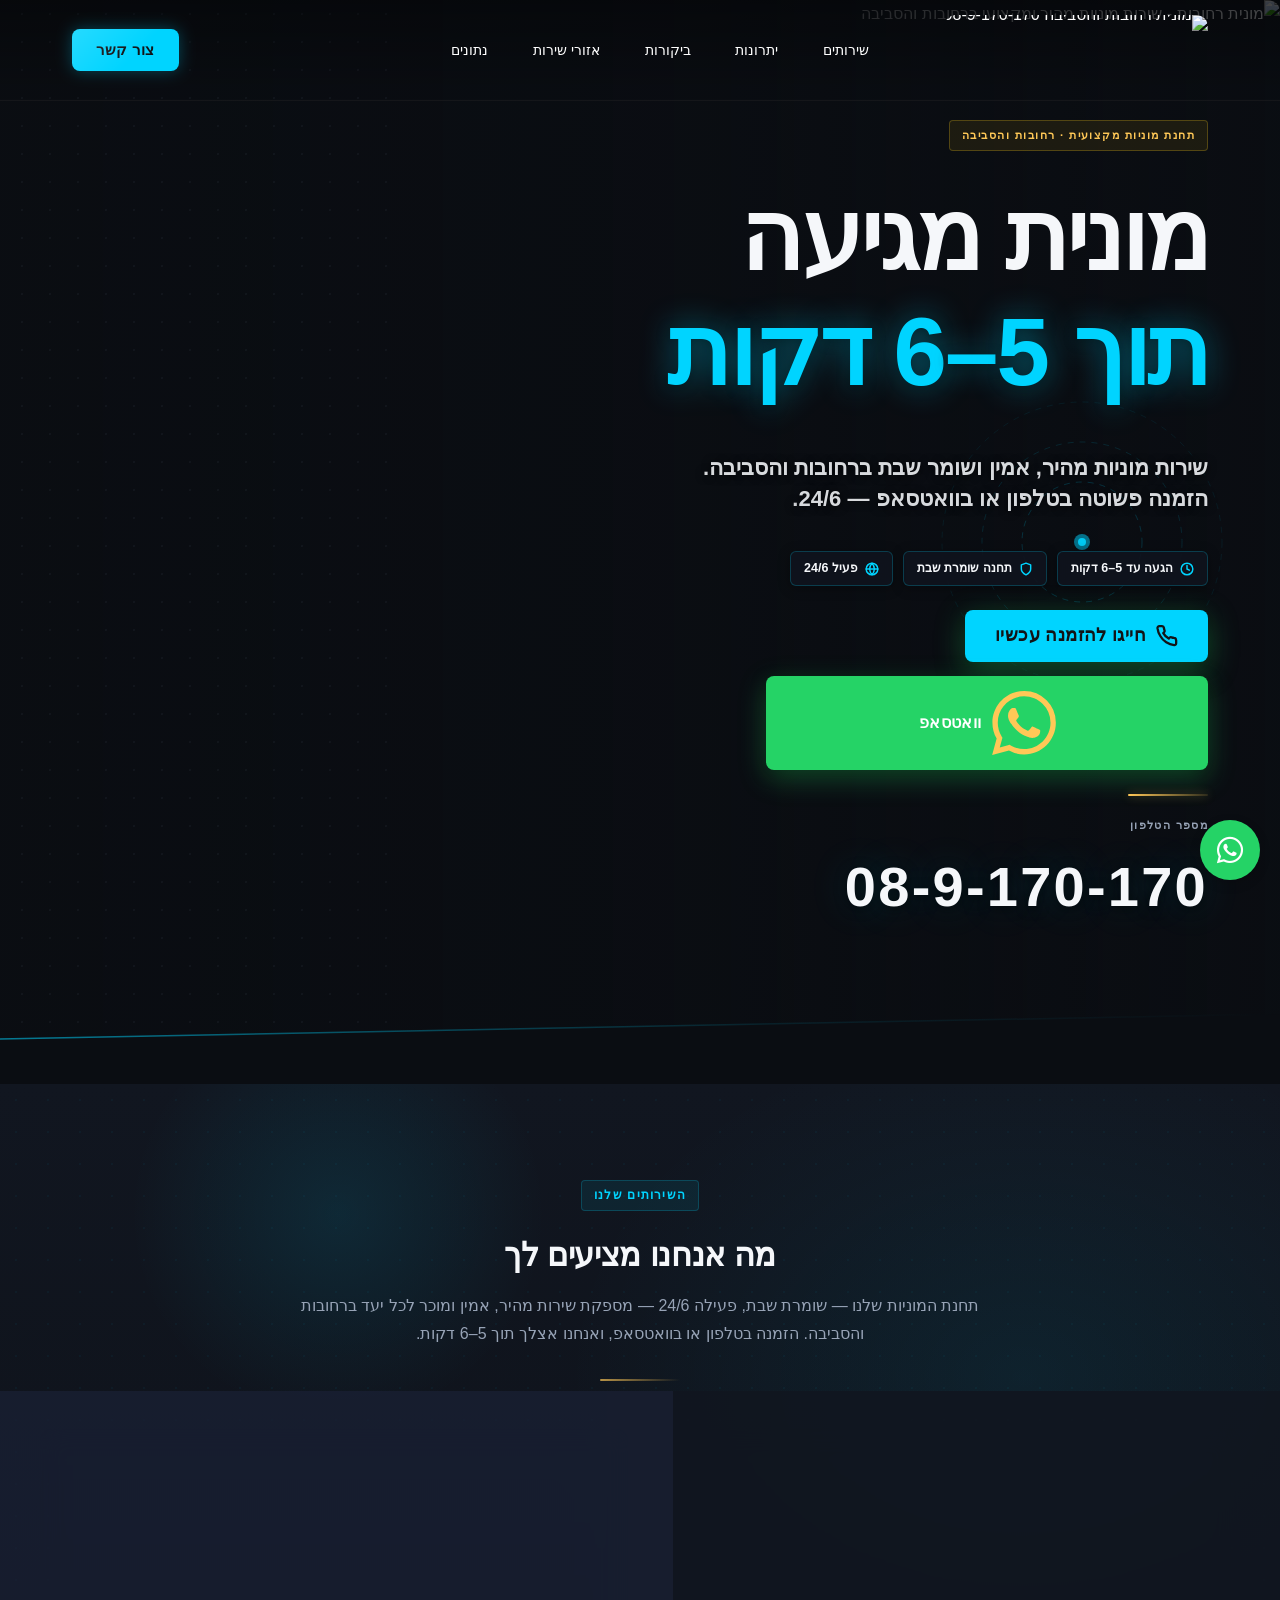
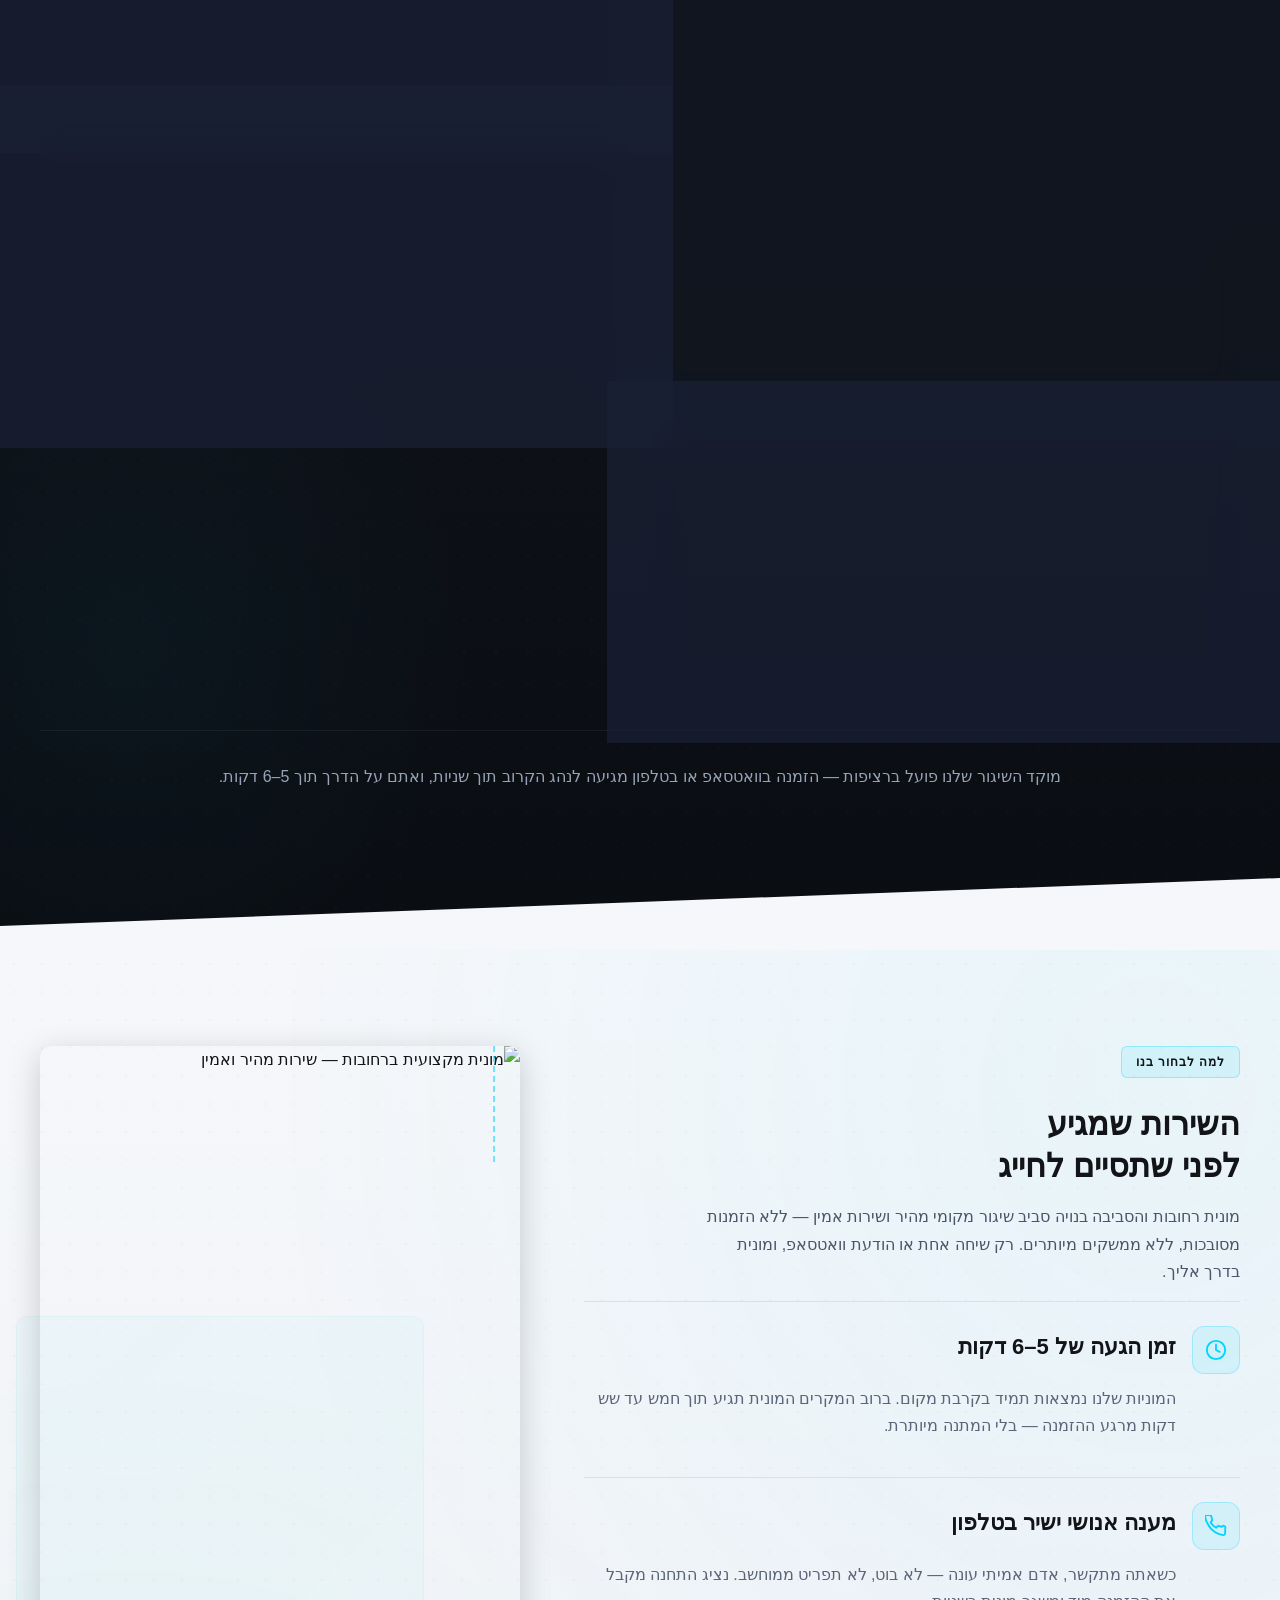
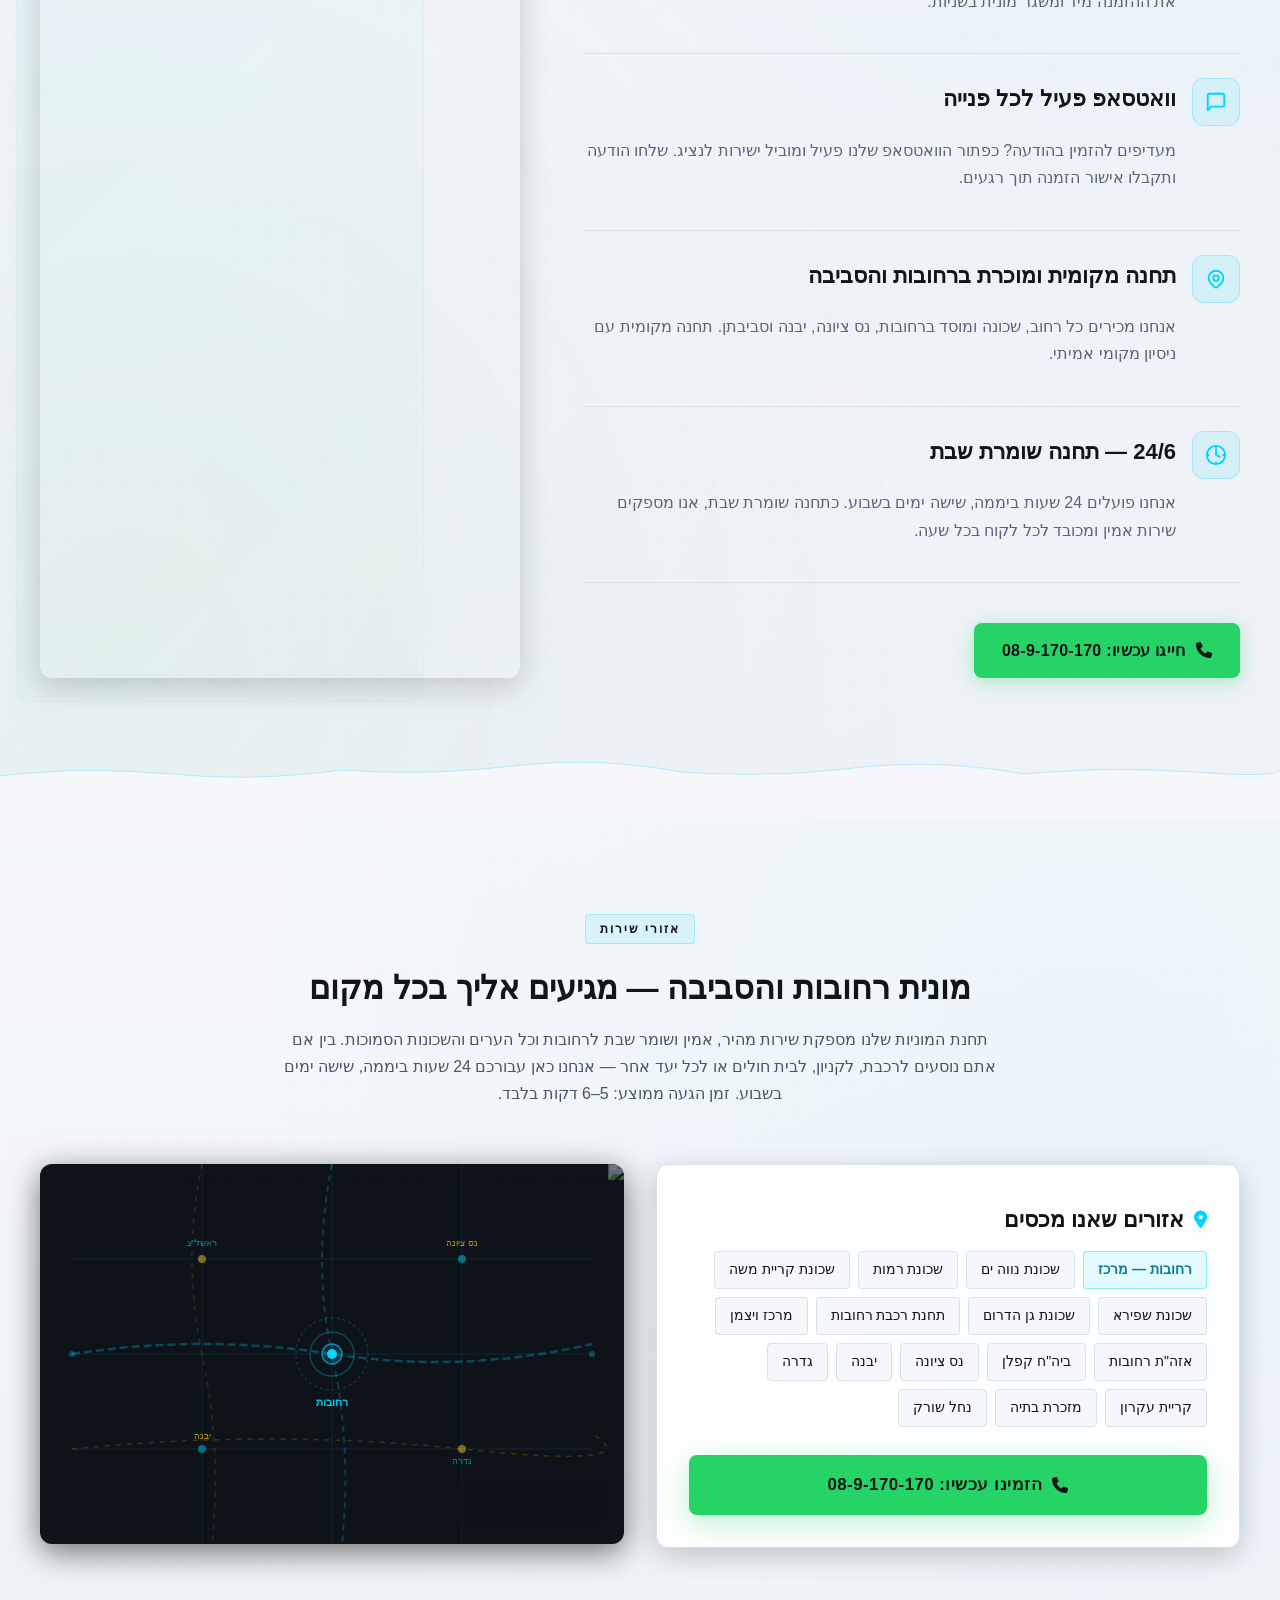
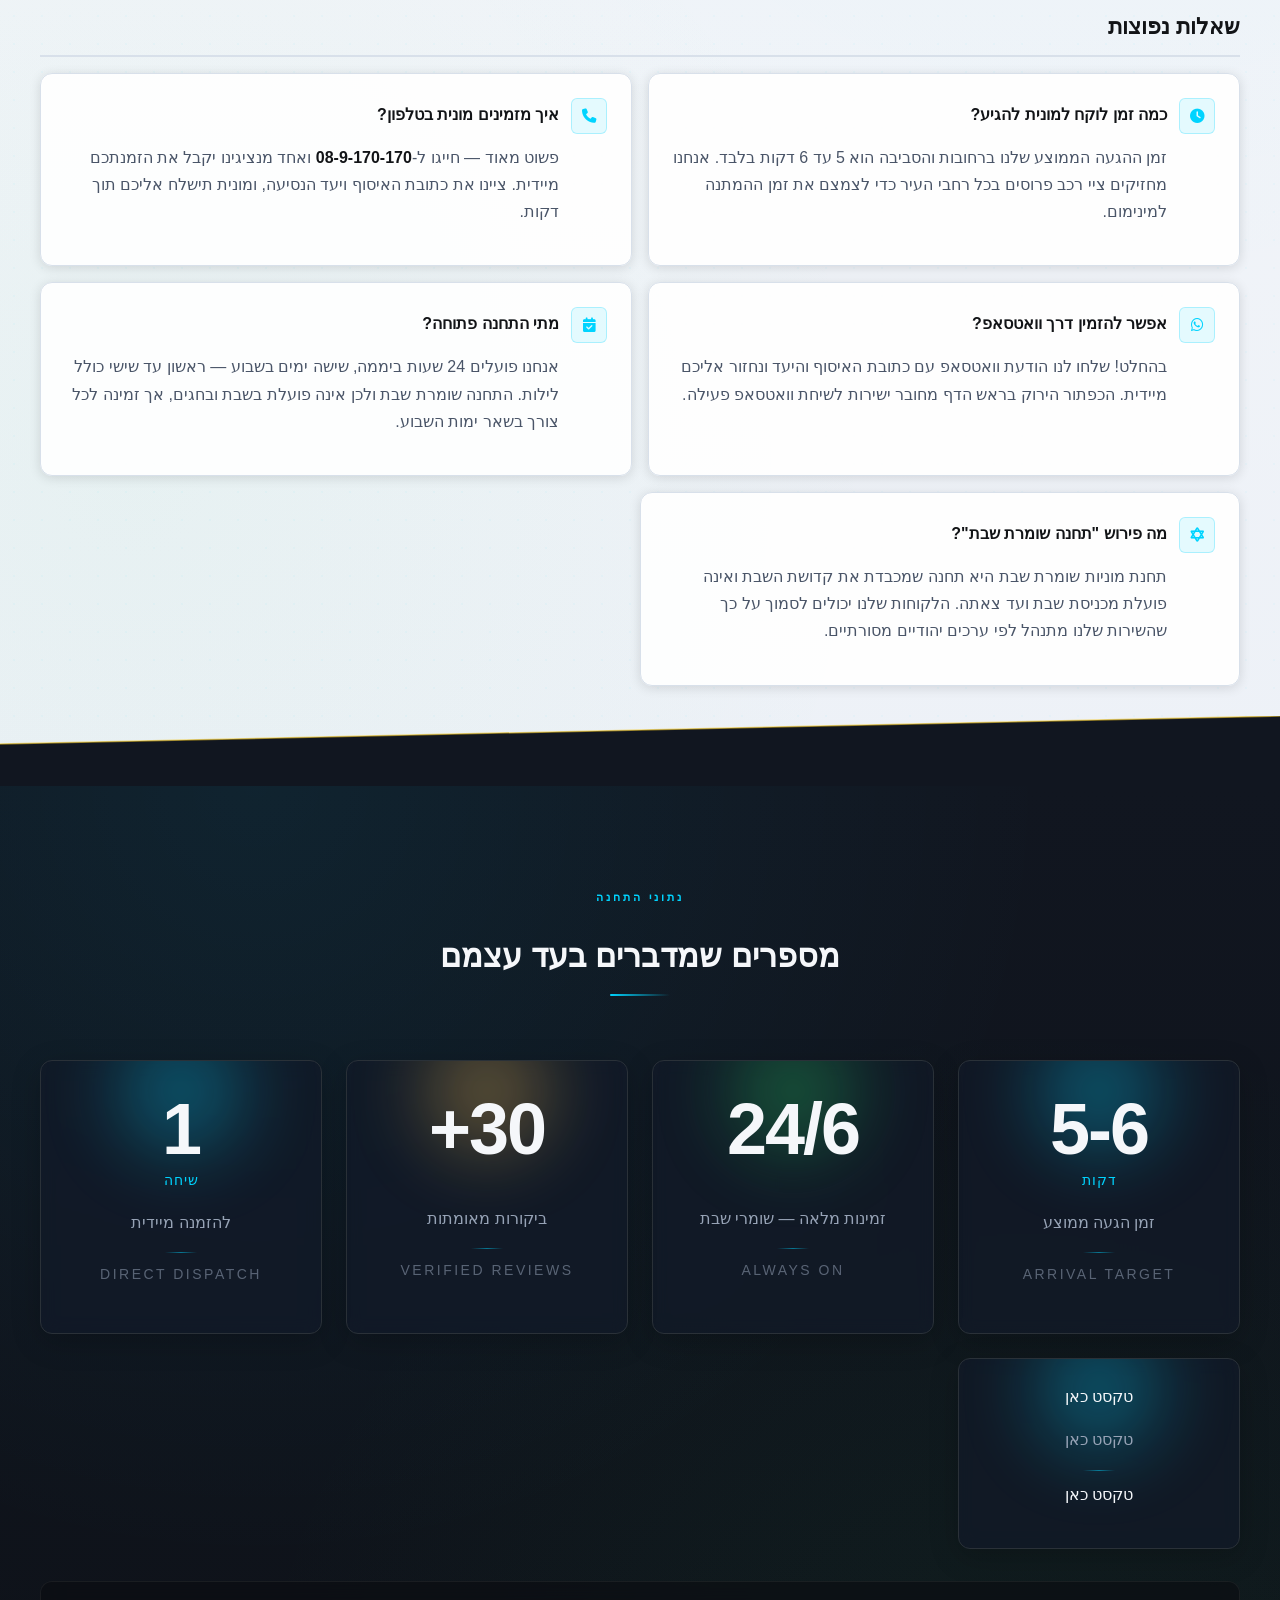
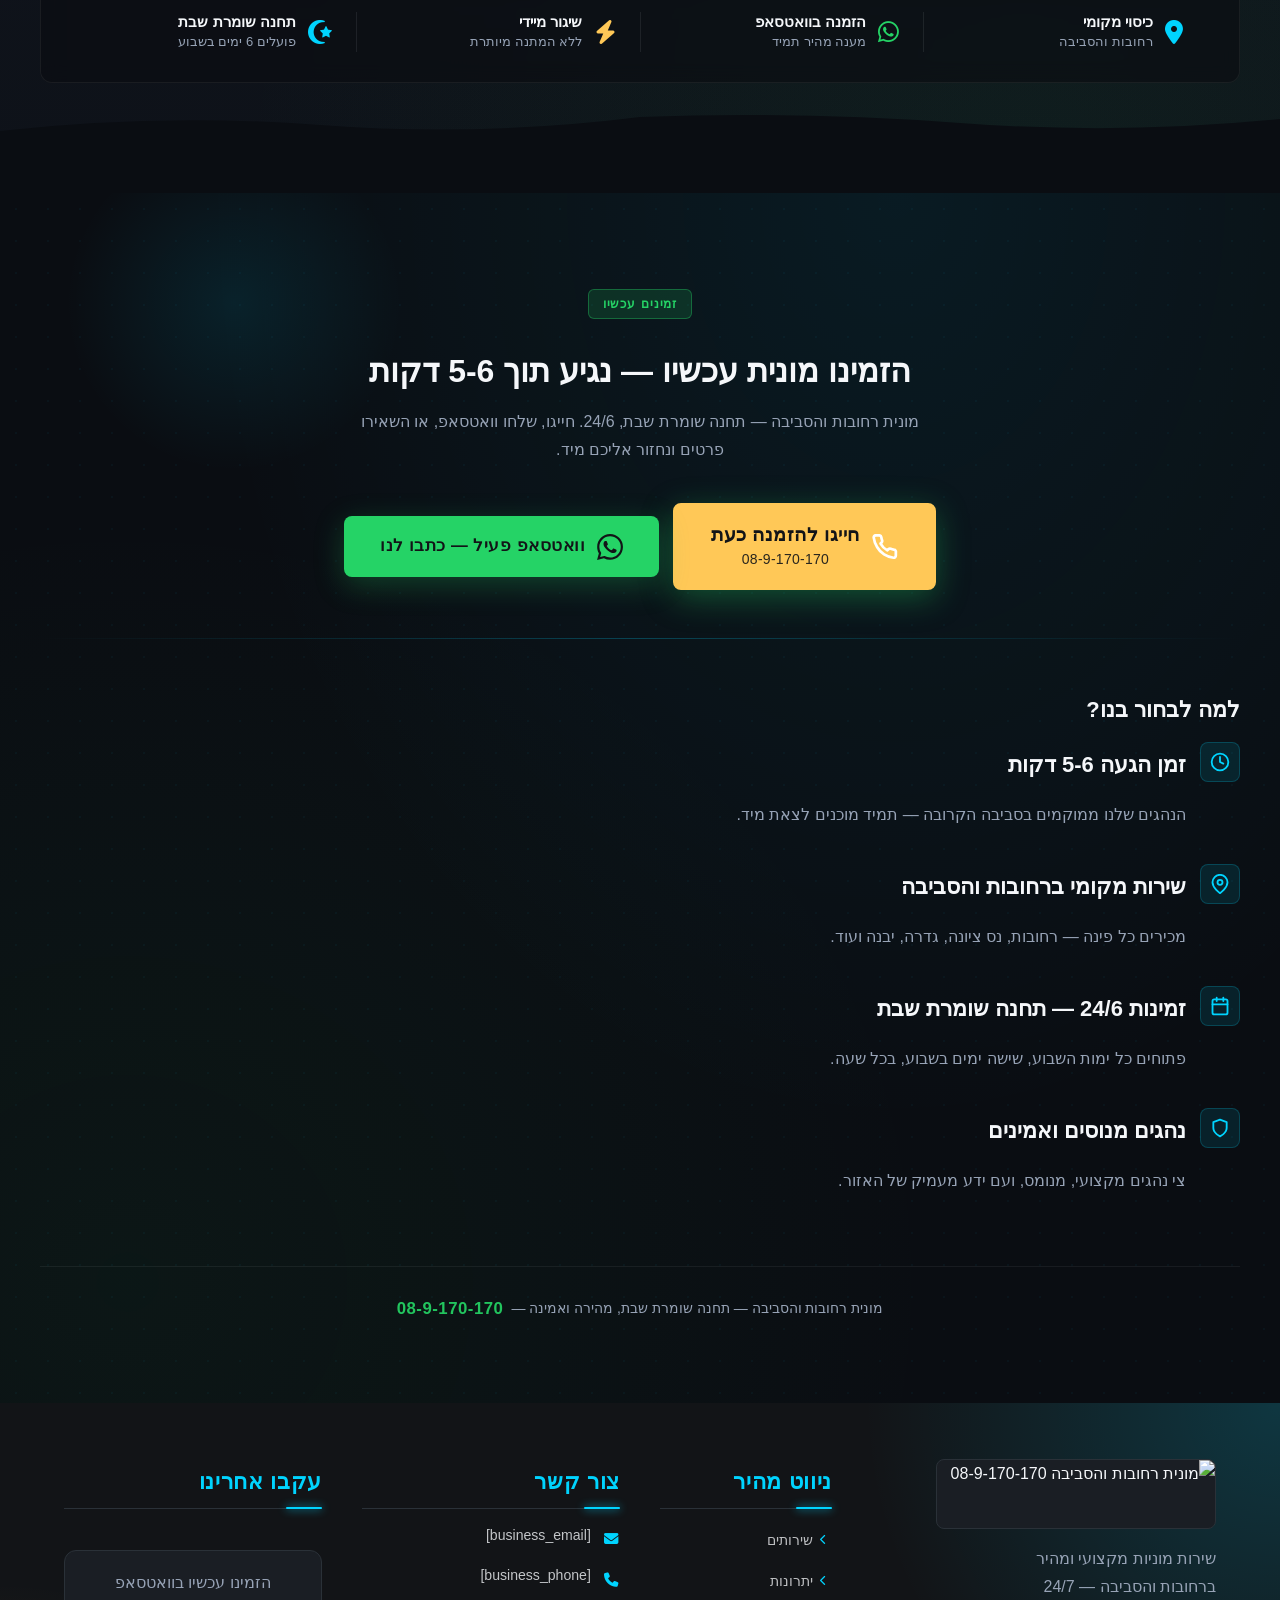
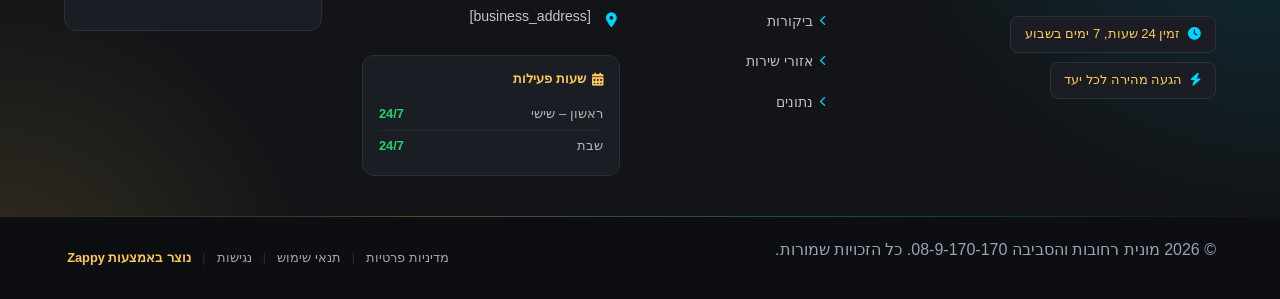
==== commit a5823930: "Incremental sync: 1 page(s) — update_button" ====
--- a/public/index.html
+++ b/public/index.html
@@ -1 +1 @@
-<!doctype html><html dir="rtl" lang="he"><head><meta charset="UTF-8"><meta content="width=device-width,initial-scale=1" name="viewport"><meta content="index, follow" name="robots"><title>שומר שבת — מונית רחובות והסביבה 08-9-170-170</title><meta content="A Shabbat-observant taxi service operating in Rehovot and surrounding areas, available 24/6. The business emphasizes speed (5-6 minute arrival time), accessibil" name="description"><meta content="שומר שבת" name="keywords"><link href="/assets/favicon.ico" rel="icon" type="image/x-icon"><link href="/assets/favicon-16x16.png" rel="icon" type="image/png" sizes="16x16"><link href="/assets/favicon-32x32.png" rel="icon" type="image/png" sizes="32x32"><link href="/assets/favicon-48x48.png" rel="icon" type="image/png" sizes="48x48"><link href="/assets/favicon-192x192.png" rel="icon" type="image/png" sizes="192x192"><link href="/assets/favicon-512x512.png" rel="icon" type="image/png" sizes="512x512"><link href="/assets/apple-touch-icon.png" rel="apple-touch-icon"><script>!function(){"use strict";var t="6505c690-5e66-4275-911c-964bc1783fac",e="https://api.zappy5.com/api/analytics/track",a=18e5,n=2592e6,o=!0,i=!0,r=!0;var s=function(){var e="zappy_visitor_"+t,a=null;try{if(a=localStorage.getItem(e)){var o=JSON.parse(a),i=Date.now();if(i-o.created<n)return o.lastSeen=i,localStorage.setItem(e,JSON.stringify(o)),o.id}}catch(t){console.warn("Zappy Analytics: LocalStorage not available")}var r="zv_"+Date.now()+"_"+Math.random().toString(36).substr(2,9);try{localStorage.setItem(e,JSON.stringify({id:r,created:Date.now(),lastSeen:Date.now()}))}catch(t){}return r}(),c=function(){var e="zappy_session_"+t,n=null;try{if(n=sessionStorage.getItem(e)){var o=JSON.parse(n),i=Date.now();if(i-o.timestamp<a)return o.timestamp=i,sessionStorage.setItem(e,JSON.stringify(o)),o.id}}catch(t){console.warn("Zappy Analytics: SessionStorage not available")}var r="zs_"+Date.now()+"_"+Math.random().toString(36).substr(2,9);try{sessionStorage.setItem(e,JSON.stringify({id:r,timestamp:Date.now()}))}catch(t){}return r}();function l(a,n){n=n||{};var o={website_id:t,event_type:a,page_path:window.location.pathname,referrer:document.referrer||"direct",visitor_id:s,session_id:c,metadata:n};if(navigator.sendBeacon){var i=new Blob([JSON.stringify(o)],{type:"application/json"});navigator.sendBeacon(e,i)}else fetch(e,{method:"POST",headers:{"Content-Type":"application/json"},body:JSON.stringify(o),keepalive:!0}).catch(function(t){console.warn("Zappy Analytics: Failed to track event",t)})}o&&l("pageview",{title:document.title,url:window.location.href}),i&&document.addEventListener("click",function(t){var e=t.target;if("BUTTON"===e.tagName||e.closest("button")){var a="BUTTON"===e.tagName?e:e.closest("button");l("click",{element:"button",text:a.textContent.trim().substring(0,100),id:a.id||null,class:a.className||null})}else if("A"===e.tagName||e.closest("a")){var n="A"===e.tagName?e:e.closest("a");l("navigation",{element:"link",text:n.textContent.trim().substring(0,100),href:n.href,external:n.hostname!==window.location.hostname})}},!0),r&&document.addEventListener("submit",function(t){var e=t.target;l("form_submit",{form_id:e.id||null,form_name:e.name||null,form_action:e.action||null,form_method:e.method||"GET"})},!0);var m=Date.now();window.addEventListener("beforeunload",function(){l("page_unload",{time_on_page:Math.floor((Date.now()-m)/1e3),page_path:window.location.pathname})}),window.zappyAnalytics={track:l,getVisitorId:function(){return s},getSessionId:function(){return c}}}()</script><meta content="שומר שבת — מונית רחובות והסביבה 08-9-170-170" property="og:title"><meta content="A Shabbat-observant taxi service operating in Rehovot and surrounding areas, available 24/6. The business emphasizes speed (5-6 minute arrival time), accessibil" property="og:description"><meta content="summary_large_image" name="twitter:card"><meta content="שומר שבת — מונית רחובות והסביבה 08-9-170-170" name="twitter:title"><meta content="A Shabbat-observant taxi service operating in Rehovot and surrounding areas, available 24/6. The business emphasizes speed (5-6 minute arrival time), accessibil" name="twitter:description"><meta content="website" property="og:type"><meta content="he_IL" property="og:locale"><link href="https://cdnjs.cloudflare.com/ajax/libs/font-awesome/6.4.0/css/all.min.css" rel="stylesheet"><style>.skip-link{position:absolute;top:0;left:0;transform:translateY(-200%);padding:12px 18px;background:var(--bg-dark,#1a1a1a);color:var(--text-light,#fff);font-weight:600;border-radius:0 0 8px 0;z-index:10000}.skip-link:focus{transform:none;outline:2px solid var(--ring,#fff);outline-offset:2px}:focus-visible{outline:2px solid var(--ring,currentColor);outline-offset:3px}</style><link href="/assets/favicon.ico" rel="icon" type="image/x-icon"><link href="/assets/favicon-16x16.png" rel="icon" type="image/png" sizes="16x16"><link href="/assets/favicon-32x32.png" rel="icon" type="image/png" sizes="32x32"><link href="/assets/favicon-48x48.png" rel="icon" type="image/png" sizes="48x48"><link href="/assets/favicon-192x192.png" rel="icon" type="image/png" sizes="192x192"><link href="/assets/favicon-512x512.png" rel="icon" type="image/png" sizes="512x512"><link href="/assets/apple-touch-icon.png" rel="apple-touch-icon"><link href="https://cdn.jsdelivr.net/npm/vanilla-cookieconsent@3/dist/cookieconsent.css" rel="stylesheet"><script src="https://cdn.jsdelivr.net/npm/vanilla-cookieconsent@3/dist/cookieconsent.umd.js"></script><script src="https://cdn.jsdelivr.net/gh/mickidum/acc_toolbar/acctoolbar/acctoolbar.min.js"></script><link href="/styles.css" rel="stylesheet"><style id="zappy-dropdown-submenu-styles">#navMenu li:has(.sub-menu),.nav-menu li:has(.sub-menu),.navbar li:has(.sub-menu),nav li:has(.sub-menu){position:relative}#navMenu .sub-menu,.nav-menu .sub-menu,.navbar .sub-menu,nav .sub-menu{display:block!important;position:absolute!important;top:100%;left:0;min-width:220px;background:#fff;border-radius:8px;box-shadow:0 8px 25px rgba(0,0,0,.15);padding:8px 0;opacity:0;visibility:hidden;transform:translateY(10px);transition:all .3s ease;z-index:1000;list-style:none;pointer-events:none}#navMenu li:hover>.sub-menu,.nav-menu li:hover>.sub-menu,.navbar li:hover>.sub-menu,nav li:hover>.sub-menu{opacity:1!important;visibility:visible!important;transform:translateY(0)!important;pointer-events:auto!important}.sub-menu li{list-style:none;margin:0;padding:0}.sub-menu a{display:block!important;padding:10px 16px!important;color:var(--text-dark,#333)!important;font-weight:500;text-decoration:none;white-space:nowrap;transition:background-color .2s}.sub-menu .zappy-nav-child>a{padding-left:28px!important;font-size:.9em!important;opacity:.85!important}[dir=rtl] .sub-menu .zappy-nav-child>a,html[lang=ar] .sub-menu .zappy-nav-child>a,html[lang=he] .sub-menu .zappy-nav-child>a{padding-left:10px!important;padding-right:28px!important}.sub-menu .zappy-nav-parent>a{font-weight:600!important}.sub-menu a:hover{background-color:#f5f5f5}[dir=rtl] .nav-menu .sub-menu,[dir=rtl] .navbar .sub-menu,[dir=rtl] nav .sub-menu,html[lang=ar] .nav-menu .sub-menu,html[lang=ar] .navbar .sub-menu,html[lang=ar] nav .sub-menu,html[lang=he] .nav-menu .sub-menu,html[lang=he] .navbar .sub-menu,html[lang=he] nav .sub-menu{left:auto!important;right:0!important}.sub-menu:empty,.sub-menu:not(:has(li)):not(:has(> a)),.sub-menu:not(:has(li:not(.zappy-hidden-menu-item))):not(:has(> a)){display:none!important;opacity:0!important;visibility:hidden!important;pointer-events:none!important}li:has(.menu-group-title):hover>.sub-menu{opacity:1!important;visibility:visible!important;transform:translateY(0)!important;pointer-events:auto!important}#navMenu>li>.menu-group-title,.nav-menu>li>.menu-group-title{display:inline-block;padding:.5rem 1rem;cursor:default;user-select:none}@media (max-width:768px){#navMenu .sub-menu,.nav-menu .sub-menu,.navbar .sub-menu,nav .sub-menu{position:static!important;transform:none!important;box-shadow:none!important;background:0 0!important;max-height:0;overflow:hidden;opacity:0;visibility:hidden;transition:max-height .3s ease,opacity .3s ease;padding:0!important;border-radius:0!important}#navMenu .sub-menu.mobile-expanded,.nav-menu .sub-menu.mobile-expanded,.navbar .sub-menu.mobile-expanded{max-height:none!important;overflow-y:visible!important;opacity:1!important;visibility:visible!important;padding:8px 0 8px 16px!important}[dir=rtl] .sub-menu.mobile-expanded,html[lang=he] .sub-menu.mobile-expanded{padding:8px 16px 8px 0!important}#navMenu li:hover>.sub-menu,.nav-menu li:hover>.sub-menu,.navbar li:hover>.sub-menu,nav li:hover>.sub-menu{opacity:0;visibility:hidden;pointer-events:none}#navMenu li>.sub-menu.mobile-expanded,.nav-menu li>.sub-menu.mobile-expanded,.navbar li>.sub-menu.mobile-expanded,nav li>.sub-menu.mobile-expanded{opacity:1!important;visibility:visible!important;pointer-events:auto!important}#navMenu li:has(.sub-menu),.nav-menu li:has(.sub-menu),.navbar li:has(.sub-menu),nav li:has(.sub-menu){display:flex!important;flex-wrap:wrap!important;align-items:center!important;position:relative!important;min-height:44px!important}#navMenu li:has(.sub-menu)>a,.nav-menu li:has(.sub-menu)>a,.navbar li:has(.sub-menu)>a,nav li:has(.sub-menu)>a{flex:1!important;min-width:0!important}#navMenu li:has(.sub-menu)>.menu-group-title,.nav-menu li:has(.sub-menu)>.menu-group-title,.navbar li:has(.sub-menu)>.menu-group-title,nav li:has(.sub-menu)>.menu-group-title{flex:1!important;min-width:0!important;padding:0!important;line-height:inherit!important}#navMenu li:has(.sub-menu)>.sub-menu,.nav-menu li:has(.sub-menu)>.sub-menu,.navbar li:has(.sub-menu)>.sub-menu,nav li:has(.sub-menu)>.sub-menu{flex-basis:100%!important;width:100%!important}#navMenu li:has(.sub-menu)>a [class*=arrow],#navMenu li:has(.sub-menu)>a [class*=chevron],.nav-menu li:has(.sub-menu)>a .fa-angle-down,.nav-menu li:has(.sub-menu)>a .fa-chevron-down,.nav-menu li:has(.sub-menu)>a [class*=arrow],.nav-menu li:has(.sub-menu)>a [class*=chevron],nav li:has(.sub-menu)>a [class*=arrow],nav li:has(.sub-menu)>a [class*=chevron]{display:none!important;visibility:hidden!important}.mobile-submenu-toggle{display:flex!important;align-items:center!important;justify-content:center!important;width:44px!important;height:auto!important;background:0 0!important;border:none!important;cursor:pointer!important;color:var(--text-light)!important;position:static!important;flex-shrink:0!important;align-self:stretch!important;z-index:2!important;padding:0!important;margin:0!important}.mobile-submenu-toggle::after{content:''!important;width:0!important;height:0!important;border-left:6px solid transparent!important;border-right:6px solid transparent!important;border-top:7px solid currentColor!important;transition:transform .3s ease!important}.mobile-submenu-toggle.expanded::after{transform:rotate(180deg)!important}.sub-menu a{padding:10px 0!important;display:block!important;color:var(--text-light)!important;white-space:normal!important}.sub-menu .zappy-nav-child>a{padding-left:28px!important;font-size:.9em!important;opacity:.85!important}[dir=rtl] .sub-menu .zappy-nav-child>a,html[lang=ar] .sub-menu .zappy-nav-child>a,html[lang=he] .sub-menu .zappy-nav-child>a{padding-left:0!important;padding-right:28px!important}.sub-menu .zappy-nav-parent>a{font-weight:600!important}#navMenu.active,.nav-menu.active{max-width:100vw!important;overflow-x:hidden!important;box-sizing:border-box!important}.navbar .sub-menu li a,.zappy-products-dropdown .sub-menu a,nav.navbar .sub-menu li a{color:var(--text-light)!important}}@media (min-width:769px){.mobile-submenu-toggle{display:none!important}}</style><style id="zappy-widget-visibility">html[dir=rtl] .whatsapp-float{right:20px!important;left:auto!important}html:not([dir]) .whatsapp-float,html[dir=ltr] .whatsapp-float{left:20px!important;right:auto!important}html[dir=rtl] #mic-access-tool-general-button,html[dir=rtl] #mic-init-access-tool #mic-access-tool-general-button,html[dir=rtl] #mic-init-access-tool .mic-access-tool-general-button,html[dir=rtl] ._access-icon,html[dir=rtl] .mic-access-tool-general-button{left:20px!important;right:auto!important}html:not([dir]) #mic-access-tool-general-button,html:not([dir]) #mic-init-access-tool #mic-access-tool-general-button,html:not([dir]) #mic-init-access-tool .mic-access-tool-general-button,html:not([dir]) ._access-icon,html:not([dir]) .mic-access-tool-general-button,html[dir=ltr] #mic-access-tool-general-button,html[dir=ltr] #mic-init-access-tool #mic-access-tool-general-button,html[dir=ltr] #mic-init-access-tool .mic-access-tool-general-button,html[dir=ltr] ._access-icon,html[dir=ltr] .mic-access-tool-general-button{right:20px!important;left:auto!important}@media (max-width:768px){.whatsapp-float{display:flex!important}}@media (min-width:769px){.whatsapp-float{display:flex!important}}@media (max-width:768px){#mic-access-tool-general-button,#mic-init-access-tool #mic-access-tool-general-button,#mic-init-access-tool .mic-access-tool-general-button,._access-icon,.mic-access-tool-general-button{display:flex!important;visibility:visible!important;opacity:1!important;pointer-events:auto!important}#mic-access-tool-box.opened-mic-access-tool,#mic-init-access-tool #mic-access-tool-box.opened-mic-access-tool,.mic-access-tool-box.opened-mic-access-tool{visibility:visible!important;opacity:1!important;pointer-events:auto!important}}@media (min-width:769px){#mic-access-tool-general-button,#mic-init-access-tool #mic-access-tool-general-button,#mic-init-access-tool .mic-access-tool-general-button,._access-icon,.mic-access-tool-general-button{display:flex!important;visibility:visible!important;opacity:1!important;pointer-events:auto!important}#mic-access-tool-box.opened-mic-access-tool,#mic-init-access-tool #mic-access-tool-box.opened-mic-access-tool,.mic-access-tool-box.opened-mic-access-tool{visibility:visible!important;opacity:1!important;pointer-events:auto!important}}</style></head><body><a href="#main" class="skip-link">דלג לתוכן הראשי</a><nav class="navbar" dir="rtl"><button class="mobile-toggle" aria-label="Menu" id="mobileToggle"><svg viewBox="0 0 24 24" height="24" width="24" fill="none" class="hamburger-icon"><path d="M3 12h18M3 6h18M3 18h18" stroke="currentColor" stroke-width="2" stroke-linecap="round"></path></svg> <svg viewBox="0 0 24 24" height="24" width="24" fill="none" class="close-icon" style="display:none"><path d="M18 6L6 18M6 6l12 12" stroke="currentColor" stroke-width="2" stroke-linecap="round"></path></svg></button> <a href="tel:0899170170" class="phone-header-btn" style="background-color:#25D366;color:#ffffff;display:flex;align-items:center;justify-content:center;width:48px;height:48px;border-radius:50%;box-shadow:0 0 0 4px rgba(37,211,102,0.35);text-decoration:none" aria-label="Call" data-phone="08-9-170-170"><svg viewBox="0 0 24 24" height="28" width="28" fill="currentColor"><path d="M22 16.92v3a2 2 0 0 1-2.18 2 19.79 19.79 0 0 1-8.63-3.07 19.5 19.5 0 0 1-6-6 19.79 19.79 0 0 1-3.07-8.67A2 2 0 0 1 4.11 2h3a2 2 0 0 1 2 1.72 12.84 12.84 0 0 0 .7 2.81 2 2 0 0 1-.45 2.11L8.09 9.91a16 16 0 0 0 6 6l1.27-1.27a2 2 0 0 1 2.11-.45 12.84 12.84 0 0 0 2.81.7A2 2 0 0 1 22 16.92z"></path></svg></a><div class="nav-container"><div class="nav-right-group"><div class="nav-brand"><a href="/" class="logo-link"><img alt="מונית רחובות והסביבה 08-9-170-170" src="/assets/08-9-170-170-transportation-taxi-services-logo-1778944600443-82tfe2.webp?v=1778944601272-pcbkld" class="logo"></a></div><ul class="nav-menu" id="navMenu"><li><a href="#services">שירותים</a></li><li><a href="#benefits">יתרונות</a></li><li><a href="#reviews">ביקורות</a></li><li><a href="#areas">אזורי שירות</a></li><li><a href="#stats">נתונים</a></li></ul></div><div class="nav-cta-container"><a href="#contact" class="nav-cta-btn">צור קשר</a></div></div></nav><script>window.addEventListener("load",function(){const e=document.querySelector(".navbar, nav, header");if(!e)return void console.log("[Navbar] Navbar element not found");let t=document.getElementById("mobileToggle")||document.querySelector(".mobile-toggle")||document.querySelector(".hamburger")||document.querySelector(".hamburger-menu")||document.querySelector(".menu-toggle")||document.querySelector(".burger-menu")||document.querySelector('[aria-label="Menu"]')||document.querySelector('[aria-label="תפריט"]');const n=document.querySelector(".phone-header-btn"),o=window.getComputedStyle(e);let r=o.backgroundColor;if(console.log("[Navbar] Initial navbar background:",r),"transparent"===r||"rgba(0, 0, 0, 0)"===r||r.startsWith("rgba")&&r.includes(", 0)")){const e=o.backgroundImage;if(e&&"none"!==e)console.log("[Navbar] Navbar has background image/gradient, using dark text"),r="rgb(240, 240, 240)";else{const e=window.getComputedStyle(document.body).backgroundColor;console.log("[Navbar] Navbar transparent, using body background:",e),r=e}}const a=r.match(/\d+/g);if(a&&a.length>=3){const e=(.299*parseInt(a[0])+.587*parseInt(a[1])+.114*parseInt(a[2]))/255;console.log("[Navbar] Mobile button colors preserved from Claude CSS (luminance:",e.toFixed(2)+")");const o=document.createElement("style");o.id="zappy-mobile-nav-fix";document.documentElement.lang;document.documentElement.dir,o.textContent='\n        /* Hide mobile buttons on desktop, show only on mobile */\n        @media (min-width: 769px) {\n          .mobile-toggle,\n          .phone-header-btn {\n            display: none !important;\n          }\n        }\n        \n        /* Show and position mobile buttons correctly on mobile */\n        @media (max-width: 768px) {\n          .navbar,\n          nav.navbar {\n            min-height: 70px !important;\n          }\n\n          .mobile-toggle,\n          .phone-header-btn {\n            position: absolute !important;\n            top: 0 !important;\n            bottom: 0 !important;\n            margin-top: auto !important;\n            margin-bottom: auto !important;\n            transform: none !important;\n            z-index: 1001 !important;\n            display: flex !important;\n            align-items: center !important;\n            justify-content: center !important;\n            width: 36px !important;\n            height: 36px !important;\n            border-radius: 50% !important;\n            border: none !important;\n            cursor: pointer !important;\n            padding: 6px !important;\n            background: none !important;\n            color: var(--nav-text, var(--text-light)) !important;\n            touch-action: manipulation !important;\n            -webkit-tap-highlight-color: transparent !important;\n          }\n\n          html[data-zappy-site-type="ecommerce"] .phone-header-btn,\n          body[data-zappy-site-type="ecommerce"] .phone-header-btn,\n          html[data-zappy-site-type="ecommerce"] header .phone-header-btn,\n          html[data-zappy-site-type="ecommerce"] nav .phone-header-btn {\n            display: none !important;\n            visibility: hidden !important;\n            width: 0 !important;\n            height: 0 !important;\n            min-width: 0 !important;\n            overflow: hidden !important;\n          }\n          \n          /* LTR positioning (default): hamburger LEFT, phone RIGHT */\n          html:not([dir="rtl"]):not([lang="he"]):not([lang="ar"]) .mobile-toggle,\n          html[dir="ltr"] .mobile-toggle {\n            left: 12px !important;\n            right: auto !important;\n          }\n          html:not([dir="rtl"]):not([lang="he"]):not([lang="ar"]) .phone-header-btn,\n          html[dir="ltr"] .phone-header-btn {\n            right: 12px !important;\n            left: auto !important;\n          }\n          \n          /* RTL positioning: hamburger RIGHT, phone LEFT */\n          html[dir="rtl"] .mobile-toggle,\n          html[lang="he"] .mobile-toggle,\n          html[lang="ar"] .mobile-toggle {\n            right: 12px !important;\n            left: auto !important;\n          }\n          html[dir="rtl"] .phone-header-btn,\n          html[lang="he"] .phone-header-btn,\n          html[lang="ar"] .phone-header-btn {\n            left: 12px !important;\n            right: auto !important;\n          }\n          \n          /* CRITICAL: Ensure nav-container has min-height on mobile */\n          /* All children are positioned absolutely/fixed on mobile, so height:auto collapses to 0 */\n          .nav-container {\n            min-height: 70px !important;\n            position: relative !important;\n          }\n          \n          /* Ensure SVG icons are properly sized and inherit color */\n          .mobile-toggle svg,\n          .phone-header-btn svg {\n            width: 24px !important;\n            height: 24px !important;\n            /* Don\'t force display - let JavaScript control hamburger/close toggle */\n          }\n          \n          /* Reset nav-cta-container on mobile - remove desktop box-shadow/padding */\n          /* that creates a visible ghost box when CTA button is hidden */\n          .nav-cta-container {\n            box-shadow: none !important;\n            padding: 0 !important;\n          }\n          \n          /* Hide nav-cta-container entirely on mobile when there\'s no lang-switcher */\n          /* (only the CTA button is inside, and it\'s hidden on mobile) */\n          .nav-cta-container:not(:has(.lang-switcher)) {\n            display: none !important;\n          }\n          \n          /* CRITICAL: Prevent hero image fade gradient from bleeding over headline text */\n          /* The .image-fade-gradient has bottom: -30px (extends below parent) */\n          /* On mobile stacked layout, this overlaps the h1 text below the image */\n          .hero-image-column {\n            overflow: hidden !important;\n          }\n          .image-fade-gradient {\n            bottom: 0 !important;\n          }\n          \n          /* Hide desktop language switcher on mobile - hamburger menu handles it */\n          /* High specificity to override stored CSS */\n          .lang-switcher,\n          .nav-cta-container .lang-switcher,\n          .nav-container .lang-switcher,\n          .navbar .lang-switcher,\n          .navbar .nav-cta-container .lang-switcher {\n            display: none !important;\n          }\n        }\n      ';const r=document.getElementById("zappy-mobile-nav-fix");r&&r.remove(),document.head.appendChild(o),console.log("[Navbar] Critical CSS injected for mobile nav positioning");const i=window.innerWidth<=768;if(t){const e=t.querySelector(".hamburger-icon"),n=t.querySelector(".close-icon");e&&(e.style.setProperty("width","24px","important"),e.style.setProperty("height","24px","important"),e.style.setProperty("display","block","important")),n&&(n.style.setProperty("width","24px","important"),n.style.setProperty("height","24px","important"),n.style.setProperty("display","none","important")),i?(t.style.setProperty("position","absolute","important"),t.style.setProperty("top","0","important"),t.style.setProperty("bottom","0","important"),t.style.setProperty("margin-top","auto","important"),t.style.setProperty("margin-bottom","auto","important"),t.style.setProperty("transform","none","important"),t.style.setProperty("z-index","1001","important"),t.style.removeProperty("left"),t.style.removeProperty("right"),console.log("[Navbar] Mobile toggle positioning applied (mobile viewport)")):(t.style.removeProperty("position"),t.style.removeProperty("top"),t.style.removeProperty("transform"),t.style.removeProperty("z-index"),t.style.removeProperty("left"),t.style.removeProperty("right"),console.log("[Navbar] Desktop viewport - cleared mobile toggle inline positioning"))}if(n){const e=n.querySelector("svg");e&&(e.style.width="24px",e.style.height="24px",e.setAttribute("width","24"),e.setAttribute("height","24")),i?(n.style.setProperty("position","absolute","important"),n.style.setProperty("top","0","important"),n.style.setProperty("bottom","0","important"),n.style.setProperty("margin-top","auto","important"),n.style.setProperty("margin-bottom","auto","important"),n.style.setProperty("transform","none","important"),n.style.setProperty("z-index","1001","important"),n.style.removeProperty("left"),n.style.removeProperty("right"),console.log("[Navbar] Phone button positioning applied (mobile viewport)")):(n.style.removeProperty("position"),n.style.removeProperty("top"),n.style.removeProperty("transform"),n.style.removeProperty("z-index"),n.style.removeProperty("left"),n.style.removeProperty("right"),console.log("[Navbar] Desktop viewport - cleared phone button inline positioning"))}}else console.log("[Navbar] Could not parse background color:",r);t=document.getElementById("mobileToggle")||document.querySelector(".mobile-toggle")||document.querySelector(".hamburger")||document.querySelector(".hamburger-menu")||document.querySelector(".menu-toggle")||document.querySelector(".burger-menu")||document.querySelector('[aria-label="Menu"]')||document.querySelector('[aria-label="תפריט"]');const i=document.getElementById("navMenu")||document.querySelector(".nav-menu")||document.querySelector(".nav-links")||document.querySelector("nav ul:not(.submenu)");if(!t||!i)return void console.log("[Navbar] Mobile toggle or menu not found:",{toggle:!!t,menu:!!i});i.id||(i.id="navMenu"),console.log("[Navbar] Initializing mobile menu...");const l=t.cloneNode(!0);t.parentNode.replaceChild(l,t);var s=0;function p(e){var t=Date.now();t-s<300||(s=t,function(e){e.preventDefault(),e.stopPropagation();const t=l.querySelector(".hamburger-icon"),n=l.querySelector(".close-icon");i.classList.contains("active")?(i.classList.remove("active"),t&&t.style.setProperty("display","block","important"),n&&n.style.setProperty("display","none","important"),document.body.style.overflow="",console.log("[Navbar] Menu closed")):(i.classList.add("active"),t&&t.style.setProperty("display","none","important"),n&&n.style.setProperty("display","block","important"),document.body.style.overflow="hidden",console.log("[Navbar] Menu opened"))}(e))}l.addEventListener("click",p),l.addEventListener("touchend",p),i.querySelectorAll("a").forEach(function(e){e.addEventListener("click",function(){if("#"===this.getAttribute("href"))return;const e=l.querySelector(".hamburger-icon"),t=l.querySelector(".close-icon");i.classList.remove("active"),e&&e.style.setProperty("display","block","important"),t&&t.style.setProperty("display","none","important"),document.body.style.overflow="",console.log("[Navbar] Menu closed (link clicked)")})});var m=i.querySelectorAll(".dropdown-toggle");m.forEach(function(e){e.addEventListener("click",function(e){e.preventDefault(),e.stopPropagation();var t=this.closest(".nav-dropdown");t&&(t.parentNode.querySelectorAll(".nav-dropdown.open").forEach(function(e){e!==t&&e.classList.remove("open")}),t.classList.toggle("open"),console.log("[Navbar] Dropdown toggled:",t.classList.contains("open")?"open":"closed"))})}),document.addEventListener("click",function(e){e.target.closest(".nav-dropdown")||document.querySelectorAll(".nav-dropdown.open").forEach(function(e){e.classList.remove("open")})}),console.log("[Navbar] Dropdown handlers initialized for "+m.length+" dropdowns"),n&&n.addEventListener("click",function(){const e=document.querySelectorAll('a[href^="tel:"]'),t=e.length>0?e[0].getAttribute("href").replace("tel:",""):"[business_phone]";window.location.href="tel:"+t,console.log("[Navbar] Phone button clicked")}),console.log("[Navbar] Mobile menu initialized successfully")})</script><main id="main"><section class="index-hero-section" data-band-index="0" data-layout-spec="בית-hero" id="hero" dir="rtl" data-hero-type="fullscreen-scrim"><div class="index-hero-bg"><img alt="מונית רחובות - שירות מוניות מהיר ומקצועי ברחובות והסביבה" src="/assets/site-index-hero-image-1.webp" data-context="Cinematic nighttime street scene in Rehovot Israel, a yellow taxi cab speeding through wet city streets with neon light trails, motion blur on car lights, reflections on asphalt, urban intersection with Israeli street signs, dramatic dark sky, cyan and gold light streaks, dispatch-dashboard aesthetic, photorealistic, high contrast, dramatic lighting" data-placeholder="index-hero-image-1" height="700" loading="eager" width="1200" data-hero-bg="true" fetchpriority="high"></div><div class="index-hero-scrim" aria-hidden="true"></div><div class="index-hero-radar" aria-hidden="true"><svg viewBox="0 0 320 320" aria-hidden="true" xmlns="http://www.w3.org/2000/svg" height="320" width="320" data-no-icon-edit="true"><circle cx="160" cy="160" r="60" fill="none" stroke="#00D4FF" stroke-width="1" stroke-dasharray="6 6" opacity="0.18"></circle><circle cx="160" cy="160" r="100" fill="none" stroke="#00D4FF" stroke-width="1" stroke-dasharray="6 6" opacity="0.12"></circle><circle cx="160" cy="160" r="140" fill="none" stroke="#00D4FF" stroke-width="1" stroke-dasharray="6 6" opacity="0.07"></circle><circle cx="160" cy="160" r="8" fill="#00D4FF" opacity="0.5"></circle><circle cx="160" cy="160" r="4" fill="#00D4FF" opacity="0.9"></circle></svg></div><div class="index-hero-dotgrid" aria-hidden="true"></div><div class="index-hero-container"><div class="index-hero-content"><div class="index-hero-label">תחנת מוניות מקצועית · רחובות והסביבה</div><h1 class="index-hero-h1">מונית מגיעה<br><span class="index-hero-accent">תוך 5–6 דקות</span></h1><h3 class="index-hero-subtitle">שירות מוניות מהיר, אמין ושומר שבת ברחובות והסביבה.<br>הזמנה פשוטה בטלפון או בוואטסאפ — 24/6.</h3><div class="index-hero-chips"><div class="index-hero-chip"><svg viewBox="0 0 24 24" aria-hidden="true" height="14" width="14" data-element-type="icon" data-icon-type="svg" fill="none" stroke="currentColor" stroke-linecap="round" stroke-linejoin="round" stroke-width="2.5"><circle cx="12" cy="12" r="10"></circle><polyline points="12 6 12 12 16 14"></polyline></svg> <span>הגעה עד 5–6 דקות</span></div><div class="index-hero-chip"><svg viewBox="0 0 24 24" aria-hidden="true" height="14" width="14" data-element-type="icon" data-icon-type="svg" fill="none" stroke="currentColor" stroke-linecap="round" stroke-linejoin="round" stroke-width="2.5"><path d="M12 22s8-4 8-10V5l-8-3-8 3v7c0 6 8 10 8 10z"></path></svg> <span>תחנה שומרת שבת</span></div><div class="index-hero-chip"><svg viewBox="0 0 24 24" aria-hidden="true" height="14" width="14" data-element-type="icon" data-icon-type="svg" fill="none" stroke="currentColor" stroke-linecap="round" stroke-linejoin="round" stroke-width="2.5"><circle cx="12" cy="12" r="10"></circle><line x1="2" x2="22" y1="12" y2="12"></line><path d="M12 2a15.3 15.3 0 0 1 4 10 15.3 15.3 0 0 1-4 10 15.3 15.3 0 0 1-4-10 15.3 15.3 0 0 1 4-10z"></path></svg> <span>פעיל 24/6</span></div></div><div class="index-hero-ctas"><a href="tel:0899170170" class="index-hero-btn-call"><svg viewBox="0 0 24 24" aria-hidden="true" height="22" width="22" data-element-type="icon" data-icon-type="svg" fill="none" stroke="currentColor" stroke-linecap="round" stroke-linejoin="round" stroke-width="2.5"><path d="M22 16.92v3a2 2 0 0 1-2.18 2 19.79 19.79 0 0 1-8.63-3.07A19.5 19.5 0 0 1 4.69 12 19.79 19.79 0 0 1 1.62 3.45 2 2 0 0 1 3.59 1.27h3a2 2 0 0 1 2 1.72 12.84 12.84 0 0 0 .7 2.81 2 2 0 0 1-.45 2.11L7.91 8.81a16 16 0 0 0 6 6l.91-.91a2 2 0 0 1 2.11-.45 12.84 12.84 0 0 0 2.81.7A2 2 0 0 1 21.73 16z"></path></svg> חייגו להזמנה עכשיו </a><a href="https://wa.me/972899170170" class="index-hero-btn-whatsapp" target="_blank" rel="noopener noreferrer"><svg viewBox="0 0 24 24" aria-hidden="true" height="22" width="22" data-element-type="icon" data-icon-type="svg" fill="currentColor"><path d="M17.472 14.382c-.297-.149-1.758-.867-2.03-.967-.273-.099-.471-.148-.67.15-.197.297-.767.966-.94 1.164-.173.199-.347.223-.644.075-.297-.15-1.255-.463-2.39-1.475-.883-.788-1.48-1.761-1.653-2.059-.173-.297-.018-.458.13-.606.134-.133.298-.347.446-.52.149-.174.198-.298.298-.497.099-.198.05-.371-.025-.52-.075-.149-.669-1.612-.916-2.207-.242-.579-.487-.5-.669-.51-.173-.008-.371-.01-.57-.01-.198 0-.52.074-.792.372-.272.297-1.04 1.016-1.04 2.479 0 1.462 1.065 2.875 1.213 3.074.149.198 2.096 3.2 5.077 4.487.709.306 1.262.489 1.694.625.712.227 1.36.195 1.871.118.571-.085 1.758-.719 2.006-1.413.248-.694.248-1.289.173-1.413-.074-.124-.272-.198-.57-.347m-5.421 7.403h-.004a9.87 9.87 0 0 1-5.031-1.378l-.361-.214-3.741.982.998-3.648-.235-.374a9.86 9.86 0 0 1-1.51-5.26c.001-5.45 4.436-9.884 9.888-9.884 2.64 0 5.122 1.03 6.988 2.898a9.825 9.825 0 0 1 2.893 6.994c-.003 5.45-4.437 9.884-9.885 9.884m8.413-18.297A11.815 11.815 0 0 0 12.05 0C5.495 0 .16 5.335.157 11.892c0 2.096.547 4.142 1.588 5.945L.057 24l6.305-1.654a11.882 11.882 0 0 0 5.683 1.448h.005c6.554 0 11.89-5.335 11.893-11.893a11.821 11.821 0 0 0-3.48-8.413z"></path></svg> וואטסאפ</a></div><div class="index-hero-gold-line" aria-hidden="true"></div><div class="index-hero-phone-anchor"><span class="index-hero-phone-label">מספר הטלפון</span> <a href="tel:0899170170" class="index-hero-phone-number" style="font-size:38px">08-9-170-170</a></div></div></div><div class="index-hero-divider-wrapper"><svg viewBox="0 0 1200 90" aria-hidden="true" xmlns="http://www.w3.org/2000/svg" data-no-icon-edit="true" preserveAspectRatio="none"><defs><linearGradient id="heroRouteGrad" x1="0" x2="1" y1="0" y2="0"><stop offset="0%" stop-color="#00D4FF" stop-opacity="0.55"></stop><stop offset="60%" stop-color="#00D4FF" stop-opacity="0.1"></stop><stop offset="100%" stop-color="#00D4FF" stop-opacity="0"></stop></linearGradient></defs><path d="M0,90 L0,45 L1200,20 L1200,90 Z" fill="#0A0D12"></path><line x1="0" x2="1200" y1="45" y2="20" stroke="url(#heroRouteGrad)" stroke-width="1.5"></line></svg></div></section><section class="index-services-section" data-band-index="1" data-layout-spec="בית-services" id="services" dir="rtl"><div class="index-services-section__dot-grid" aria-hidden="true"></div><div class="index-services-section__glow-orb" aria-hidden="true"></div><div class="index-services-section__container"><div class="index-services-section__intro"><span class="index-services-section__eyebrow">השירותים שלנו</span><h2 class="index-services-section__heading">מה אנחנו מציעים לך</h2><p class="index-services-section__subtext">תחנת המוניות שלנו — שומרת שבת, פעילה 24/6 — מספקת שירות מהיר, אמין ומוכר לכל יעד ברחובות והסביבה. הזמנה בטלפון או בוואטסאפ, ואנחנו אצלך תוך 5–6 דקות.</p></div><div class="index-services-section__gold-line" aria-hidden="true"></div><div class="index-services-section__grid"><article class="index-services-section__card index-services-section__card--featured"><div class="index-services-section__card-accent" aria-hidden="true"></div><div class="index-services-section__card-inner"><div class="index-services-section__card-label">שירות עירוני</div><h3 class="index-services-section__card-title">נסיעות בתוך רחובות</h3><div class="index-services-section__route-line" aria-hidden="true"></div><p class="index-services-section__card-text">הגעה לכל נקודה ברחובות — קניון, תחנת רכבת, בית חולים, קופת חולים, בית ספר ועוד. הנהגים שלנו מכירים את העיר על בוריה ויגיעו אליך תוך 5–6 דקות מרגע ההזמנה.</p><div class="index-services-section__card-badge"><svg viewBox="0 0 14 14" aria-hidden="true" xmlns="http://www.w3.org/2000/svg" height="14" width="14" data-element-type="icon" data-icon-type="svg" fill="none"><circle cx="7" cy="7" r="3" fill="currentColor"></circle><circle cx="7" cy="7" r="6" fill="none" stroke="currentColor" stroke-width="1"></circle></svg> <span>זמן הגעה: 5–6 דקות</span></div></div></article><article class="index-services-section__card"><div class="index-services-section__card-accent" aria-hidden="true"></div><div class="index-services-section__card-inner"><div class="index-services-section__card-label">שירות אזורי</div><h3 class="index-services-section__card-title">נסיעות לערים הסמוכות</h3><div class="index-services-section__route-line" aria-hidden="true"></div><p class="index-services-section__card-text">נסיעות לראשון לציון, נס ציונה, גדרה, יבנה, רמלה, לוד ועוד. כיסוי אזורי מלא עם תיאום מהיר וגמישות מלאה לנסיעות מתוכננות.</p><div class="index-services-section__card-badge"><svg viewBox="0 0 14 14" aria-hidden="true" xmlns="http://www.w3.org/2000/svg" height="14" width="14" data-element-type="icon" data-icon-type="svg" fill="none"><path d="M2 7 L12 7 M8 3 L12 7 L8 11" stroke="currentColor" stroke-width="1.5" stroke-linecap="round" stroke-linejoin="round"></path></svg> <span>כיסוי אזורי מלא</span></div></div></article><article class="index-services-section__card"><div class="index-services-section__card-accent" aria-hidden="true"></div><div class="index-services-section__card-inner"><div class="index-services-section__card-label">שירות עסקי</div><h3 class="index-services-section__card-title">הסעות עובדים ועסקים</h3><div class="index-services-section__route-line" aria-hidden="true"></div><p class="index-services-section__card-text">פתרון הסעות לחברות, מפעלים ועסקים באזור רחובות. תיאום מרוכז, אמינות גבוהה ונהגים מקצועיים לנסיעות עסקיות חוזרות ומיוחדות.</p><div class="index-services-section__card-badge"><svg viewBox="0 0 14 14" aria-hidden="true" xmlns="http://www.w3.org/2000/svg" height="14" width="14" data-element-type="icon" data-icon-type="svg" fill="none"><rect height="7" rx="1.5" width="12" x="1" y="4" fill="none" stroke="currentColor" stroke-width="1.2"></rect><path d="M4 4V3a1 1 0 0 1 1-1h4a1 1 0 0 1 1 1v1" fill="none" stroke="currentColor" stroke-width="1.2"></path></svg> <span>לעסקים ומפעלים</span></div></div></article><article class="index-services-section__card"><div class="index-services-section__card-accent" aria-hidden="true"></div><div class="index-services-section__card-inner"><div class="index-services-section__card-label">הזמנה מהירה</div><h3 class="index-services-section__card-title">טלפון ווואטסאפ — 24/6</h3><div class="index-services-section__route-line" aria-hidden="true"></div><p class="index-services-section__card-text">הזמינו מונית בשיחת טלפון אחת או בהודעת וואטסאפ — ללא המתנה, ללא אפליקציה. תחנה שומרת שבת, זמינה כל ימות השבוע מלבד שבת וחג.</p><div class="index-services-section__card-badge index-services-section__card-badge--green"><svg viewBox="0 0 14 14" aria-hidden="true" xmlns="http://www.w3.org/2000/svg" height="14" width="14" data-element-type="icon" data-icon-type="svg" fill="none"><path d="M7 1a6 6 0 1 1 0 12A6 6 0 0 1 7 1zm0 3v3.5l2.5 1.5" fill="none" stroke="currentColor" stroke-width="1.3" stroke-linecap="round"></path></svg> <span>שומרת שבת · 24/6</span></div></div></article></div><p class="index-services-section__proof">מוקד השיגור שלנו פועל ברציפות — הזמנה בוואטסאפ או בטלפון מגיעה לנהג הקרוב תוך שניות, ואתם על הדרך תוך 5–6 דקות.</p></div><div class="index-services-section__divider-wrapper"><svg viewBox="0 0 1200 72" aria-hidden="true" xmlns="http://www.w3.org/2000/svg" data-no-icon-edit="true" preserveAspectRatio="none"><path d="M0,72 L0,48 L1200,0 L1200,72 Z" fill="var(--bg-light)"></path></svg></div></section><section class="index-benefits-section" data-band-index="2" data-layout-spec="בית-benefits" id="benefits" dir="rtl"><div class="ibs-dots-bg" aria-hidden="true"></div><div class="ibs-container"><div class="ibs-content-col"><div class="ibs-label-badge">למה לבחור בנו</div><h2 class="ibs-heading">השירות שמגיע<br>לפני שתסיים לחייג</h2><p class="ibs-intro">מונית רחובות והסביבה בנויה סביב שיגור מקומי מהיר ושירות אמין — ללא הזמנות מסובכות, ללא ממשקים מיותרים. רק שיחה אחת או הודעת וואטסאפ, ומונית בדרך אליך.</p><ul class="ibs-benefits-list"><li class="ibs-benefit-row"><div class="ibs-benefit-icon-wrap"><svg viewBox="0 0 24 24" aria-hidden="true" xmlns="http://www.w3.org/2000/svg" height="24" width="24" data-element-type="icon" data-icon-type="svg" fill="none" stroke="currentColor" stroke-linecap="round" stroke-linejoin="round" stroke-width="2"><circle cx="12" cy="12" r="10"></circle><polyline points="12 6 12 12 16 14"></polyline></svg></div><div class="ibs-benefit-text"><h3>זמן הגעה של 5–6 דקות</h3><p>המוניות שלנו נמצאות תמיד בקרבת מקום. ברוב המקרים המונית תגיע תוך חמש עד שש דקות מרגע ההזמנה — בלי המתנה מיותרת.</p></div></li><li class="ibs-benefit-row"><div class="ibs-benefit-icon-wrap"><svg viewBox="0 0 24 24" aria-hidden="true" xmlns="http://www.w3.org/2000/svg" height="24" width="24" data-element-type="icon" data-icon-type="svg" fill="none" stroke="currentColor" stroke-linecap="round" stroke-linejoin="round" stroke-width="2"><path d="M22 16.92v3a2 2 0 01-2.18 2 19.79 19.79 0 01-8.63-3.07A19.5 19.5 0 013.07 9.81 19.79 19.79 0 01.04 1.18 2 2 0 012 0h3a2 2 0 012 1.72c.127.96.361 1.903.7 2.81a2 2 0 01-.45 2.11L6.09 7.91a16 16 0 006 6l1.27-1.27a2 2 0 012.11-.45c.907.339 1.85.573 2.81.7A2 2 0 0122 14.92z"></path></svg></div><div class="ibs-benefit-text"><h3>מענה אנושי ישיר בטלפון</h3><p>כשאתה מתקשר, אדם אמיתי עונה — לא בוט, לא תפריט ממוחשב. נציג התחנה מקבל את ההזמנה מיד ומשגר מונית בשניות.</p></div></li><li class="ibs-benefit-row"><div class="ibs-benefit-icon-wrap"><svg viewBox="0 0 24 24" aria-hidden="true" xmlns="http://www.w3.org/2000/svg" height="24" width="24" data-element-type="icon" data-icon-type="svg" fill="none" stroke="currentColor" stroke-linecap="round" stroke-linejoin="round" stroke-width="2"><path d="M21 15a2 2 0 01-2 2H7l-4 4V5a2 2 0 012-2h14a2 2 0 012 2z"></path></svg></div><div class="ibs-benefit-text"><h3>וואטסאפ פעיל לכל פנייה</h3><p>מעדיפים להזמין בהודעה? כפתור הוואטסאפ שלנו פעיל ומוביל ישירות לנציג. שלחו הודעה ותקבלו אישור הזמנה תוך רגעים.</p></div></li><li class="ibs-benefit-row"><div class="ibs-benefit-icon-wrap"><svg viewBox="0 0 24 24" aria-hidden="true" xmlns="http://www.w3.org/2000/svg" height="24" width="24" data-element-type="icon" data-icon-type="svg" fill="none" stroke="currentColor" stroke-linecap="round" stroke-linejoin="round" stroke-width="2"><path d="M17.657 16.657L13.414 20.9a1.998 1.998 0 01-2.827 0l-4.244-4.243a8 8 0 1111.314 0z"></path><path d="M15 11a3 3 0 11-6 0 3 3 0 016 0z"></path></svg></div><div class="ibs-benefit-text"><h3>תחנה מקומית ומוכרת ברחובות והסביבה</h3><p>אנחנו מכירים כל רחוב, שכונה ומוסד ברחובות, נס ציונה, יבנה וסביבתן. תחנה מקומית עם ניסיון מקומי אמיתי.</p></div></li><li class="ibs-benefit-row"><div class="ibs-benefit-icon-wrap"><svg viewBox="0 0 24 24" aria-hidden="true" xmlns="http://www.w3.org/2000/svg" height="24" width="24" data-element-type="icon" data-icon-type="svg" fill="none" stroke="currentColor" stroke-linecap="round" stroke-linejoin="round" stroke-width="2"><path d="M12 2a10 10 0 100 20A10 10 0 0012 2z"></path><path d="M12 6v6l4 2"></path><path d="M2 12h2M20 12h2M12 2v2M12 20v2"></path></svg></div><div class="ibs-benefit-text"><h3>24/6 — תחנה שומרת שבת</h3><p>אנחנו פועלים 24 שעות ביממה, שישה ימים בשבוע. כתחנה שומרת שבת, אנו מספקים שירות אמין ומכובד לכל לקוח בכל שעה.</p></div></li></ul><div class="ibs-cta-row"><a href="tel:0899170170" class="ibs-btn-call"><i class="fas fa-phone"></i> חייגו עכשיו: 08-9-170-170</a></div></div><div class="ibs-image-col"><div class="ibs-backplate" aria-hidden="true"></div><figure class="ibs-photo-tile"><img alt="מונית מקצועית ברחובות — שירות מהיר ואמין" src="/assets/site-index-benefits-image-1.webp" class="ibs-main-photo" data-context="Professional taxi cab interior detail shot from driver perspective, clean modern sedan interior with steering wheel, city street visible through windshield at golden hour, urban Rehovot Israel street scene, premium taxi service, warm cinematic lighting, shallow depth of field, editorial photography style" data-placeholder="index-benefits-image-1" decoding="async" height="720" loading="lazy" width="580"><div class="ibs-route-accent" aria-hidden="true"><svg viewBox="0 0 4 120" aria-hidden="true" xmlns="http://www.w3.org/2000/svg" data-no-icon-edit="true" preserveAspectRatio="none"><line x1="2" x2="2" y1="0" y2="120" stroke="var(--primary)" stroke-width="1.5" opacity="0.7" stroke-dasharray="6 4"></line></svg></div><div class="ibs-photo-badge"><span class="ibs-badge-num">5–6</span> <span class="ibs-badge-label">דקות הגעה</span></div></figure></div></div><div class="ibs-divider-wrapper"><svg viewBox="0 0 1200 70" aria-hidden="true" xmlns="http://www.w3.org/2000/svg" data-no-icon-edit="true" preserveAspectRatio="none"><path d="M0,70 L0,28 Q80,18 160,26 T320,22 Q400,28 480,18 T640,24 Q720,30 800,20 T960,26 Q1040,18 1120,24 T1200,22 L1200,70 Z" fill="var(--bg-light)"></path><path d="M0,28 Q80,18 160,26 T320,22 Q400,28 480,18 T640,24 Q720,30 800,20 T960,26 Q1040,18 1120,24 T1200,22" fill="var(--bg-light)" stroke="var(--primary)" stroke-width="1" opacity="0.25"></path></svg></div></section><section class="index-reviews-section" data-band-index="3" data-layout-spec="בית-reviews" id="reviews"></section><section class="index-areas-section" data-band-index="4" data-layout-spec="בית-areas" id="areas" dir="rtl"><div class="areas-bg-dots" aria-hidden="true"></div><div class="areas-container"><div class="areas-header"><span class="areas-eyebrow">אזורי שירות</span><h2 class="areas-title">מונית רחובות והסביבה — מגיעים אליך בכל מקום</h2><p class="areas-intro">תחנת המוניות שלנו מספקת שירות מהיר, אמין ושומר שבת לרחובות וכל הערים והשכונות הסמוכות. בין אם אתם נוסעים לרכבת, לקניון, לבית חולים או לכל יעד אחר — אנחנו כאן עבורכם 24 שעות ביממה, שישה ימים בשבוע. זמן הגעה ממוצע: 5–6 דקות בלבד.</p></div><div class="areas-two-col"><div class="areas-chips-panel"><h3 class="areas-panel-title"><i class="fa-solid fa-location-dot" aria-hidden="true"></i> אזורים שאנו מכסים</h3><div class="areas-chips-grid"><span class="area-chip area-chip--primary">רחובות — מרכז</span> <span class="area-chip">שכונת נווה ים</span> <span class="area-chip">שכונת רמות</span> <span class="area-chip">שכונת קריית משה</span> <span class="area-chip">שכונת שפירא</span> <span class="area-chip">שכונת גן הדרום</span> <span class="area-chip">תחנת רכבת רחובות</span> <span class="area-chip">מרכז ויצמן</span> <span class="area-chip">אזה"ת רחובות</span> <span class="area-chip">ביה"ח קפלן</span> <span class="area-chip">נס ציונה</span> <span class="area-chip">יבנה</span> <span class="area-chip">גדרה</span> <span class="area-chip">קריית עקרון</span> <span class="area-chip">מזכרת בתיה</span> <span class="area-chip">נחל שורק</span></div><a href="tel:0899170170" class="areas-call-btn"><i class="fa-solid fa-phone" aria-hidden="true"></i> הזמינו עכשיו: 08-9-170-170</a></div><div class="areas-map-panel"><div class="areas-map-illustration"><svg viewBox="0 0 520 380" aria-hidden="true" xmlns="http://www.w3.org/2000/svg" data-no-icon-edit="true" class="areas-map-svg"><line x1="0" x2="520" y1="95" y2="95" stroke="rgba(0,212,255,0.12)" stroke-width="1"></line><line x1="0" x2="520" y1="190" y2="190" stroke="rgba(0,212,255,0.12)" stroke-width="1"></line><line x1="0" x2="520" y1="285" y2="285" stroke="rgba(0,212,255,0.12)" stroke-width="1"></line><line x1="130" x2="130" y1="0" y2="380" stroke="rgba(0,212,255,0.12)" stroke-width="1"></line><line x1="260" x2="260" y1="0" y2="380" stroke="rgba(0,212,255,0.12)" stroke-width="1"></line><line x1="390" x2="390" y1="0" y2="380" stroke="rgba(0,212,255,0.12)" stroke-width="1"></line><path d="M0,190 Q130,170 260,190 T520,180" fill="none" stroke="rgba(0,212,255,0.28)" stroke-width="2.5" stroke-dasharray="8,4"></path><path d="M260,0 Q240,100 260,190 T270,380" fill="none" stroke="rgba(0,212,255,0.22)" stroke-width="2" stroke-dasharray="6,5"></path><path d="M0,285 Q200,265 390,285 T520,270" fill="none" stroke="rgba(245,197,24,0.18)" stroke-width="1.5" stroke-dasharray="5,6"></path><path d="M130,0 Q110,95 130,190 T140,380" fill="none" stroke="rgba(245,197,24,0.14)" stroke-width="1.5" stroke-dasharray="5,6"></path><circle cx="130" cy="285" r="4" fill="rgba(0,212,255,0.45)"></circle><circle cx="390" cy="95" r="4" fill="rgba(0,212,255,0.45)"></circle><circle cx="390" cy="285" r="4" fill="rgba(245,197,24,0.5)"></circle><circle cx="130" cy="95" r="4" fill="rgba(245,197,24,0.5)"></circle><circle cx="520" cy="190" r="3" fill="rgba(0,212,255,0.3)"></circle><circle cx="0" cy="190" r="3" fill="rgba(0,212,255,0.3)"></circle><circle cx="260" cy="190" r="36" fill="none" stroke="rgba(0,212,255,0.18)" stroke-width="1.5" stroke-dasharray="3,3"></circle><circle cx="260" cy="190" r="22" fill="none" stroke="rgba(0,212,255,0.28)" stroke-width="1.5"></circle><circle cx="260" cy="190" r="10" fill="rgba(0,212,255,0.15)" stroke="rgba(0,212,255,0.6)" stroke-width="1.5"></circle><circle cx="260" cy="190" r="5" fill="#00D4FF"></circle><text fill="rgba(0,212,255,0.9)" font-family="Heebo, sans-serif" font-size="11" text-anchor="middle" x="260" y="242" font-weight="700">רחובות</text><text fill="rgba(245,197,24,0.75)" font-family="Heebo, sans-serif" font-size="9" text-anchor="middle" x="390" y="82">נס ציונה</text><text fill="rgba(245,197,24,0.75)" font-family="Heebo, sans-serif" font-size="9" text-anchor="middle" x="130" y="275">יבנה</text><text fill="rgba(0,212,255,0.6)" font-family="Heebo, sans-serif" font-size="9" text-anchor="middle" x="390" y="300">גדרה</text><text fill="rgba(0,212,255,0.6)" font-family="Heebo, sans-serif" font-size="9" text-anchor="middle" x="130" y="82">ראשל"צ</text></svg><div class="areas-map-img-wrap"><img alt="מפת אזורי שירות מוניות רחובות והסביבה — ראייה אווירית לילית" src="/assets/site-index-areas-image-1.webp" class="areas-map-img" data-context="Aerial night view of Rehovot city streets with glowing road lights, intersection patterns visible from above, cinematic dark atmosphere, neon-lit taxi service coverage map aesthetic" data-placeholder="index-areas-image-1" decoding="async" height="400" loading="lazy" width="600"></div><div class="areas-map-badge"><i class="fa-solid fa-bolt" aria-hidden="true"></i> 5–6 דקות הגעה</div></div></div></div><div class="areas-faq"><h3 class="areas-faq-title">שאלות נפוצות</h3><div class="areas-faq-list"><div class="faq-item"><div class="faq-q"><span class="faq-icon"><i class="fa-solid fa-clock" aria-hidden="true"></i></span><div class="faq-q-text">כמה זמן לוקח למונית להגיע?</div></div><p class="faq-a">זמן ההגעה הממוצע שלנו ברחובות והסביבה הוא 5 עד 6 דקות בלבד. אנחנו מחזיקים ציי רכב פרוסים בכל רחבי העיר כדי לצמצם את זמן ההמתנה למינימום.</p></div><div class="faq-item"><div class="faq-q"><span class="faq-icon"><i class="fa-solid fa-phone" aria-hidden="true"></i></span><div class="faq-q-text">איך מזמינים מונית בטלפון?</div></div><p class="faq-a">פשוט מאוד — חייגו ל-<strong>08-9-170-170</strong> ואחד מנציגינו יקבל את הזמנתכם מיידית. ציינו את כתובת האיסוף ויעד הנסיעה, ומונית תישלח אליכם תוך דקות.</p></div><div class="faq-item"><div class="faq-q"><span class="faq-icon"><i class="fa-whatsapp fa-brands" aria-hidden="true"></i></span><div class="faq-q-text">אפשר להזמין דרך וואטסאפ?</div></div><p class="faq-a">בהחלט! שלחו לנו הודעת וואטסאפ עם כתובת האיסוף והיעד ונחזור אליכם מיידית. הכפתור הירוק בראש הדף מחובר ישירות לשיחת וואטסאפ פעילה.</p></div><div class="faq-item"><div class="faq-q"><span class="faq-icon"><i class="fa-solid fa-calendar-check" aria-hidden="true"></i></span><div class="faq-q-text">מתי התחנה פתוחה?</div></div><p class="faq-a">אנחנו פועלים 24 שעות ביממה, שישה ימים בשבוע — ראשון עד שישי כולל לילות. התחנה שומרת שבת ולכן אינה פועלת בשבת ובחגים, אך זמינה לכל צורך בשאר ימות השבוע.</p></div><div class="faq-item"><div class="faq-q"><span class="faq-icon"><i class="fa-solid fa-star-of-david" aria-hidden="true"></i></span><div class="faq-q-text">מה פירוש "תחנה שומרת שבת"?</div></div><p class="faq-a">תחנת מוניות שומרת שבת היא תחנה שמכבדת את קדושת השבת ואינה פועלת מכניסת שבת ועד צאתה. הלקוחות שלנו יכולים לסמוך על כך שהשירות שלנו מתנהל לפי ערכים יהודיים מסורתיים.</p></div></div></div></div><div class="areas-divider-wrapper" aria-hidden="true"><svg viewBox="0 0 1200 70" aria-hidden="true" xmlns="http://www.w3.org/2000/svg" data-no-icon-edit="true" preserveAspectRatio="none"><path d="M0,70 L0,28 L1200,0 L1200,70 Z" fill="#111620"></path><line x1="0" x2="1200" y1="28" y2="0" stroke="rgba(245,197,24,0.55)" stroke-width="1.5"></line></svg></div></section><section class="index-stats-section" data-band-index="5" data-layout-spec="בית-stats" id="stats" dir="rtl"><div class="index-stats-container"><div class="index-stats-header"><p class="zappy-editable"><span class="index-stats-eyebrow">נתוני התחנה</span></p><h2 class="index-stats-title">מספרים שמדברים בעד עצמם</h2><div class="index-stats-title-rule"></div></div><div class="index-stats-grid"><article class="index-stat-block zappy-grid-item-no-stretch" data-grid-item-index="0"><div class="index-stat-glow index-stat-glow--cyan"></div><div class="index-stat-inner"><p class="zappy-editable"><span class="index-stat-numeral">5-6</span> <span class="index-stat-unit">דקות</span></p><p class="index-stat-label">זמן הגעה ממוצע</p><div class="index-stat-divider"></div><p class="zappy-editable"><small class="index-stat-sub">ARRIVAL TARGET</small></p></div></article><article class="index-stat-block zappy-grid-item-no-stretch" data-grid-item-index="1"><div class="index-stat-glow index-stat-glow--green"></div><div class="index-stat-inner"><p class="zappy-editable"><span class="index-stat-numeral">24/6</span> <span class="index-stat-unit"></span></p><p class="index-stat-label">זמינות מלאה — שומרי שבת</p><div class="index-stat-divider"></div><p class="zappy-editable"><small class="index-stat-sub">ALWAYS ON</small></p></div></article><article class="index-stat-block zappy-grid-item-no-stretch" data-grid-item-index="2"><div class="index-stat-glow index-stat-glow--gold"></div><div class="index-stat-inner"><p class="zappy-editable"><span class="index-stat-numeral">30+</span> <span class="index-stat-unit"></span></p><p class="index-stat-label">ביקורות מאומתות</p><div class="index-stat-divider"></div><p class="zappy-editable"><small class="index-stat-sub">VERIFIED REVIEWS</small></p></div></article><article class="index-stat-block zappy-grid-item-no-stretch" data-grid-item-index="3"><div class="index-stat-glow index-stat-glow--cyan"></div><div class="index-stat-inner"><p><span class="index-stat-numeral">1</span> <span class="index-stat-unit">שיחה</span></p><p class="index-stat-label">להזמנה מיידית</p><div class="index-stat-divider"></div><p><small class="index-stat-sub">DIRECT DISPATCH</small></p></div></article><article class="index-stat-block zappy-grid-item-no-stretch" data-grid-item-index="4" style="background-color:rgba(18, 26, 40, 0.75) !important;padding:24px 16px !important;box-sizing:border-box;grid-area:auto !important"><div class="index-stat-glow index-stat-glow--cyan"></div><div class="index-stat-inner"><p>טקסט כאן</p><p class="index-stat-label">טקסט כאן</p><div class="index-stat-divider"></div><p>טקסט כאן</p></div></article></div><div class="index-trust-strip"><div class="index-trust-item"><i class="fa-solid index-trust-icon index-trust-icon--cyan fa-location-dot" data-element-id="icon-1778943942196-bhnpq3z4w" data-element-type="icon" data-icon-type="fontawesome"></i><div class="index-trust-text"><strong>כיסוי מקומי</strong> <span>רחובות והסביבה</span></div></div><div class="index-trust-sep"></div><div class="index-trust-item"><i class="index-trust-icon fa-brands fa-whatsapp index-trust-icon--green" data-element-id="icon-1778943942196-h8ja294hi" data-element-type="icon" data-icon-type="fontawesome"></i><div class="index-trust-text"><strong>הזמנה בוואטסאפ</strong> <span>מענה מהיר תמיד</span></div></div><div class="index-trust-sep"></div><div class="index-trust-item"><i class="fa-solid index-trust-icon fa-bolt index-trust-icon--gold" data-element-id="icon-1778943942196-s340n3oe7" data-element-type="icon" data-icon-type="fontawesome"></i><div class="index-trust-text"><strong>שיגור מיידי</strong> <span>ללא המתנה מיותרת</span></div></div><div class="index-trust-sep"></div><div class="index-trust-item"><i class="fa-solid index-trust-icon index-trust-icon--cyan fa-star-and-crescent" data-element-id="icon-1778943942196-8pox7xe22" data-element-type="icon" data-icon-type="fontawesome"></i><div class="index-trust-text"><strong>תחנה שומרת שבת</strong> <span>פועלים 6 ימים בשבוע</span></div></div></div></div><div class="index-stats-divider-wrapper"><svg viewBox="0 0 1440 90" aria-hidden="true" xmlns="http://www.w3.org/2000/svg" data-no-icon-edit="true" preserveAspectRatio="none"><line x1="0" x2="1440" y1="30" y2="30" stroke="rgba(37,211,102,0.18)" stroke-width="1"></line><path d="M0,90 L0,28 Q180,10 360,22 T720,14 Q900,8 1080,20 T1440,16 L1440,90 Z" fill="#0A0D12"></path></svg></div></section><section class="index-contact-section" data-band-index="6" data-layout-spec="בית-contact" id="contact" dir="rtl"><div class="index-contact-section__bg-dots" aria-hidden="true"></div><div class="index-contact-section__glow-accent" aria-hidden="true"></div><div class="index-contact-section__container"><div class="index-contact-section__header"><p class="zappy-editable"><span class="index-contact-section__badge">זמינים עכשיו</span></p><h2 class="index-contact-section__title">הזמינו מונית עכשיו — נגיע תוך 5-6 דקות</h2><p class="index-contact-section__subtitle">מונית רחובות והסביבה — תחנה שומרת שבת, 24/6. חייגו, שלחו וואטסאפ, או השאירו פרטים ונחזור אליכם מיד.</p></div><div class="index-contact-section__ctas"><a href="tel:089170170" class="btn btn-primary index-contact-section__btn-call" style="color:rgb(255, 255, 255) !important;outline:none;border-color:rgb(255, 200, 87) !important;background-color:rgb(255, 200, 87) !important;background-image:none !important" data-element-id="btn-1778944491920-10gbljo04" data-element-type="button" data-native-element="true"><svg viewBox="0 0 24 24" aria-hidden="true" xmlns="http://www.w3.org/2000/svg" height="26" width="26" data-element-type="icon" data-icon-type="svg" fill="none" stroke="currentColor" stroke-linecap="round" stroke-linejoin="round" stroke-width="2.5"><path d="M22 16.92v3a2 2 0 0 1-2.18 2 19.79 19.79 0 0 1-8.63-3.07A19.5 19.5 0 0 1 4.69 12 19.79 19.79 0 0 1 1.61 3.41 2 2 0 0 1 3.6 1.21h3a2 2 0 0 1 2 1.72c.127.96.361 1.903.7 2.81a2 2 0 0 1-.45 2.11L7.91 8.81a16 16 0 0 0 6.29 6.29l.96-.96a2 2 0 0 1 2.11-.45c.907.339 1.85.573 2.81.7A2 2 0 0 1 22 16.92z"></path></svg> <span style="color:rgb(18, 20, 23) !important">חייגו להזמנה כעת<br><small>08-9-170-170</small></span> </a><a href="https://wa.me/972899170170" class="index-contact-section__btn-whatsapp" style="color:rgb(18, 20, 23) !important" data-element-id="btn-1778944491920-8z9nwho6w" data-element-type="button" data-native-element="true" rel="noopener noreferrer" target="_blank"><svg viewBox="0 0 24 24" aria-hidden="true" xmlns="http://www.w3.org/2000/svg" height="26" width="26" data-element-type="icon" data-icon-type="svg" fill="currentColor"><path d="M17.472 14.382c-.297-.149-1.758-.867-2.03-.967-.273-.099-.471-.148-.67.15-.197.297-.767.966-.94 1.164-.173.199-.347.223-.644.075-.297-.15-1.255-.463-2.39-1.475-.883-.788-1.48-1.761-1.653-2.059-.173-.297-.018-.458.13-.606.134-.133.298-.347.446-.52.149-.174.198-.298.298-.497.099-.198.05-.371-.025-.52-.075-.149-.669-1.612-.916-2.207-.242-.579-.487-.5-.669-.51-.173-.008-.371-.01-.57-.01-.198 0-.52.074-.792.372-.272.297-1.04 1.016-1.04 2.479 0 1.462 1.065 2.875 1.213 3.074.149.198 2.096 3.2 5.077 4.487.709.306 1.262.489 1.694.625.712.227 1.36.195 1.871.118.571-.085 1.758-.719 2.006-1.413.248-.694.248-1.289.173-1.413-.074-.124-.272-.198-.57-.347m-5.421 7.403h-.004a9.87 9.87 0 0 1-5.031-1.378l-.361-.214-3.741.982.998-3.648-.235-.374a9.86 9.86 0 0 1-1.51-5.26c.001-5.45 4.436-9.884 9.888-9.884 2.64 0 5.122 1.03 6.988 2.898a9.825 9.825 0 0 1 2.893 6.994c-.003 5.45-4.437 9.884-9.885 9.884m8.413-18.297A11.815 11.815 0 0 0 12.05 0C5.495 0 .16 5.335.157 11.892c0 2.096.547 4.142 1.588 5.945L.057 24l6.305-1.654a11.882 11.882 0 0 0 5.683 1.448h.005c6.554 0 11.89-5.335 11.893-11.893a11.821 11.821 0 0 0-3.48-8.413z"></path></svg> <span style="color:rgb(18, 20, 23) !important">וואטסאפ פעיל — כתבו לנו</span></a></div><div class="index-contact-section__separator" aria-hidden="true"></div><div class="index-contact-section__two-col" data-zappy-grid-align="start"><aside class="index-contact-section__reassurance" data-grid-item-index="0"><h3 class="index-contact-section__reassurance-title">למה לבחור בנו?</h3><ul class="index-contact-section__reassurance-list"><li class="index-contact-section__reassurance-item"><div class="index-contact-section__reassurance-icon"><svg viewBox="0 0 24 24" aria-hidden="true" xmlns="http://www.w3.org/2000/svg" height="20" width="20" data-element-type="icon" data-icon-type="svg" fill="none" stroke="currentColor" stroke-linecap="round" stroke-linejoin="round" stroke-width="2.2"><circle cx="12" cy="12" r="10"></circle><polyline points="12 6 12 12 16 14"></polyline></svg></div><div class="index-contact-section__reassurance-content"><h3 class="index-contact-section__reassurance-h3">זמן הגעה 5-6 דקות</h3><p>הנהגים שלנו ממוקמים בסביבה הקרובה — תמיד מוכנים לצאת מיד.</p></div></li><li class="index-contact-section__reassurance-item"><div class="index-contact-section__reassurance-icon"><svg viewBox="0 0 24 24" aria-hidden="true" xmlns="http://www.w3.org/2000/svg" height="20" width="20" data-element-type="icon" data-icon-type="svg" fill="none" stroke="currentColor" stroke-linecap="round" stroke-linejoin="round" stroke-width="2.2"><path d="M21 10c0 7-9 13-9 13s-9-6-9-13a9 9 0 0 1 18 0z"></path><circle cx="12" cy="10" r="3"></circle></svg></div><div class="index-contact-section__reassurance-content"><h3 class="index-contact-section__reassurance-h3">שירות מקומי ברחובות והסביבה</h3><p>מכירים כל פינה — רחובות, נס ציונה, גדרה, יבנה ועוד.</p></div></li><li class="index-contact-section__reassurance-item"><div class="index-contact-section__reassurance-icon"><svg viewBox="0 0 24 24" aria-hidden="true" xmlns="http://www.w3.org/2000/svg" height="20" width="20" data-element-type="icon" data-icon-type="svg" fill="none" stroke="currentColor" stroke-linecap="round" stroke-linejoin="round" stroke-width="2.2"><rect height="18" rx="2" width="18" x="3" y="4" ry="2"></rect><line x1="16" x2="16" y1="2" y2="6"></line><line x1="8" x2="8" y1="2" y2="6"></line><line x1="3" x2="21" y1="10" y2="10"></line></svg></div><div class="index-contact-section__reassurance-content"><h3 class="index-contact-section__reassurance-h3">זמינות 24/6 — תחנה שומרת שבת</h3><p>פתוחים כל ימות השבוע, שישה ימים בשבוע, בכל שעה.</p></div></li><li class="index-contact-section__reassurance-item"><div class="index-contact-section__reassurance-icon"><svg viewBox="0 0 24 24" aria-hidden="true" xmlns="http://www.w3.org/2000/svg" height="20" width="20" data-element-type="icon" data-icon-type="svg" fill="none" stroke="currentColor" stroke-linecap="round" stroke-linejoin="round" stroke-width="2.2"><path d="M12 22s8-4 8-10V5l-8-3-8 3v7c0 6 8 10 8 10z"></path></svg></div><div class="index-contact-section__reassurance-content"><h3 class="index-contact-section__reassurance-h3">נהגים מנוסים ואמינים</h3><p>צי נהגים מקצועי, מנומס, ועם ידע מעמיק של האזור.</p></div></li></ul></aside><div class="index-contact-section__form-wrapper" data-grid-item-index="1"><div class="index-contact-section__form-card"><h3 class="index-contact-section__form-title">השאירו פרטים — נחזור אליכם</h3><p class="index-contact-section__form-subtitle">מעדיפים שנתקשר אליכם? מלאו את הטופס ונדאג לכם.</p><form class="contact-form index-contact-section__form" novalidate=""><div class="index-contact-section__form-group"><label class="index-contact-section__form-label" for="contact-name">שם מלא</label> <input class="index-contact-section__form-input" name="name" type="text" id="contact-name" placeholder="ישראל ישראלי" required=""></div><div class="index-contact-section__form-group"><label class="index-contact-section__form-label" for="contact-phone">טלפון</label> <input class="index-contact-section__form-input" name="phone" type="tel" id="contact-phone" placeholder="05X-XXXXXXX" required=""></div><div class="index-contact-section__form-group"><label class="index-contact-section__form-label" for="contact-email">אימייל</label> <input class="index-contact-section__form-input" name="email" type="email" id="contact-email" placeholder="example@email.com"></div><div class="index-contact-section__form-group"><label class="index-contact-section__form-label" for="contact-message">הודעה</label> <textarea class="index-contact-section__form-input index-contact-section__form-textarea" id="contact-message" name="message" placeholder="לאן תרצו להגיע? מה השעה המבוקשת?" rows="3"></textarea></div><div class="privacy-consent"><label class="privacy-consent-label"><input class="privacy-consent-checkbox" name="privacy_consent" type="checkbox" required=""> <span>קראתי ואני מסכים/ה ל<a href="/terms" target="_blank">תנאי השימוש</a> ול<a href="/privacy" target="_blank">מדיניות הפרטיות</a></span></label></div><button class="index-contact-section__form-submit" data-element-id="btn-1778944491920-q32b5m1i1" data-element-type="button" data-native-element="true" type="submit">שלחו את הפרטים</button></form></div></div></div><div class="index-contact-section__closing"><span class="index-contact-section__closing-line">מונית רחובות והסביבה — תחנה שומרת שבת, מהירה ואמינה —</span> <a href="tel:0899170170" class="index-contact-section__closing-phone">08-9-170-170</a></div></div></section></main><footer class="site-footer" dir="rtl"><div class="footer-top"><div class="footer-container"><div class="footer-col footer-brand"><img alt="מונית רחובות והסביבה 08-9-170-170" src="/assets/08-9-170-170-transportation-taxi-services-logo.webp" class="logo"><p class="footer-tagline">שירות מוניות מקצועי ומהיר<br>ברחובות והסביבה — 24/7</p><div class="footer-badge"><i class="fas fa-clock"></i> זמין 24 שעות, 7 ימים בשבוע</div><div class="footer-badge"><i class="fas fa-bolt"></i> הגעה מהירה לכל יעד</div></div><div class="footer-col"><h3 class="footer-heading">ניווט מהיר</h3><ul class="footer-links"><li><a href="#services"><i class="fas fa-chevron-left"></i> שירותים</a></li><li><a href="#benefits"><i class="fas fa-chevron-left"></i> יתרונות</a></li><li><a href="#reviews"><i class="fas fa-chevron-left"></i> ביקורות</a></li><li><a href="#areas"><i class="fas fa-chevron-left"></i> אזורי שירות</a></li><li><a href="#stats"><i class="fas fa-chevron-left"></i> נתונים</a></li></ul></div><div class="footer-col"><h3 class="footer-heading">צור קשר</h3><ul class="footer-contact"><li><span class="contact-icon"><i class="fas fa-envelope"></i></span> <span class="contact-text"><a href="mailto:[business_email]">[business_email]</a></span></li><li><span class="contact-icon"><i class="fas fa-phone"></i></span> <span class="contact-text"><a href="tel:[business_phone]">[business_phone]</a></span></li><li><a href="/"><span class="contact-icon"><i class="fas fa-map-marker-alt"></i></span> <span class="contact-text">[business_address]</span></a></li></ul><div class="footer-hours"><h4 class="hours-heading"><i class="fas fa-calendar-alt"></i> שעות פעילות</h4><div class="hours-row"><span>ראשון – שישי</span><span class="hours-val">24/7</span></div><div class="hours-row"><span>שבת</span><span class="hours-val">24/7</span></div></div></div><div class="footer-col footer-social-col"><h3 class="footer-heading">עקבו אחרינו</h3><div class="footer-social"></div><div class="footer-cta-block"><p class="cta-label">הזמינו עכשיו בוואטסאפ</p></div></div></div></div><div class="footer-divider"></div><div class="footer-bottom"><div class="footer-container footer-bottom-inner"><p class="footer-copy">© 2026 מונית רחובות והסביבה 08-9-170-170. כל הזכויות שמורות.</p><div class="footer-legal"><a href="/privacy">מדיניות פרטיות</a> <span class="legal-sep">|</span> <a href="/terms">תנאי שימוש</a> <span class="legal-sep">|</span> <a href="/accessibility">נגישות</a> <span class="legal-sep">|</span> <a href="https://zappy5.com" class="zappy-attribution" target="_blank">נוצר באמצעות Zappy</a></div></div></div></footer><a href="https://wa.me/[whatsapp_handle]" class="whatsapp-float" aria-label="WhatsApp"><i class="fa-whatsapp fab"></i></a><div data-integration="accessibility:toolbar"></div><script src="/script.js"></script><script id="zappy-mobile-submenu-script">!function(){function e(){if(window.innerWidth>768)return document.querySelectorAll(".mobile-submenu-toggle").forEach(function(e){e.remove()}),void document.querySelectorAll(".sub-menu.mobile-expanded").forEach(function(e){e.classList.remove("mobile-expanded")});document.querySelectorAll(".nav-menu li:has(.sub-menu), nav li:has(.sub-menu), .navbar li:has(.sub-menu), #navMenu li:has(.sub-menu)").forEach(function(e){if(!e.querySelector(".mobile-submenu-toggle")){var t=e.querySelector(".sub-menu"),n=e.querySelector(":scope > a");if(t&&n){var o=document.createElement("button");o.className="mobile-submenu-toggle",o.setAttribute("aria-label","Toggle submenu"),o.setAttribute("type","button"),n.insertAdjacentElement("afterend",o),o.addEventListener("click",function(e){e.preventDefault(),e.stopPropagation(),document.querySelectorAll(".sub-menu.mobile-expanded").forEach(function(e){if(e!==t){e.classList.remove("mobile-expanded");var n=e.parentElement.querySelector(".mobile-submenu-toggle");n&&n.classList.remove("expanded")}}),t.classList.toggle("mobile-expanded"),o.classList.toggle("expanded")})}}})}var t;"loading"===document.readyState?document.addEventListener("DOMContentLoaded",e):e(),window.addEventListener("resize",function(){clearTimeout(t),t=setTimeout(e,250)});var n=new MutationObserver(function(t){t.forEach(function(t){if("attributes"===t.type){var n=t.target;n.classList&&(n.classList.contains("active")||n.classList.contains("open"))&&setTimeout(e,100)}})});setTimeout(function(){document.querySelectorAll(".mobile-menu, .nav-menu, #navMenu, nav").forEach(function(e){n.observe(e,{attributes:!0,attributeFilter:["class","style"]})})},500)}()</script><script id="zappy-navbar-scroll-effect">!function(){var e=document.querySelector("nav.navbar,.navbar:not(.zappy-catalog-menu)"),t=document.querySelector(".zappy-catalog-menu,#zappy-catalog-menu");if(e){var r="rgba(245,247,250,0.85)",o=getComputedStyle(document.documentElement),a=o.getPropertyValue("--text-dark").trim()||"#1a1a1a",s=(o.getPropertyValue("--text-light").trim(),a);e.style.transition="background 0.3s ease,backdrop-filter 0.3s ease,-webkit-backdrop-filter 0.3s ease,box-shadow 0.3s ease",t&&(t.style.transition="background 0.3s ease,backdrop-filter 0.3s ease,-webkit-backdrop-filter 0.3s ease");var n="a,.navbar-brand,.navbar-brand a,.dropdown-toggle,.mobile-toggle,.phone-header-btn,.mobile-hamburger-btn,.mobile-close-btn,.mobile-submenu-toggle,.nav-link",l=["cart-link","login-link","nav-search-toggle","search-toggle"];window.addEventListener("scroll",f,{passive:!0}),window.addEventListener("resize",f,{passive:!0}),f();var i=document.querySelector('section[class*="hero"],[data-hero-type],main>section:first-child'),d=!1;if(i){var p=getComputedStyle(i),c=p.backgroundImage;if(c&&"none"!==c)if(-1!==c.indexOf("url(")){var b=p.backgroundColor.match(/\d+/g);d=!(b&&b.length>=3)||h(parseInt(b[0]),parseInt(b[1]),parseInt(b[2]))<.4}else if(-1!==c.indexOf("gradient")){var y=c.match(/rgba?\(\s*(\d+)\s*,\s*(\d+)\s*,\s*(\d+)/g);if(y&&y.length>0){for(var g=0,m=0;m<y.length;m++){var u=y[m].match(/\d+/g);g+=h(parseInt(u[0]),parseInt(u[1]),parseInt(u[2]))}d=g/y.length<.4}else d=!0}else d=!0;else{var k=p.backgroundColor.match(/\d+/g);k&&k.length>=3&&(d=h(parseInt(k[0]),parseInt(k[1]),parseInt(k[2]))<.4)}}d||(window.removeEventListener("scroll",f),window.removeEventListener("resize",f),e.classList.add("scrolled"),window.innerWidth>768&&(e.style.setProperty("--frosted-text",s),e.style.setProperty("background-image","none","important"),e.style.setProperty("background-color",r,"important"),e.style.backdropFilter="blur(12px)",e.style.webkitBackdropFilter="blur(12px)",e.style.boxShadow="0 2px 16px rgba(0,0,0,0.12)",w(e,s)),t&&(t.classList.add("scrolled"),window.innerWidth>768&&(t.style.setProperty("background",r,"important"),t.style.setProperty("backdrop-filter","blur(12px)","important"),t.style.setProperty("-webkit-backdrop-filter","blur(12px)","important"),w(t,s))),window._zappyNavNoDarkHero=!0)}function w(e,t){for(var r=e.querySelectorAll(n),o=0;o<r.length;o++){var a=!1;(r[o].closest(".sub-menu")||r[o].closest(".dropdown-menu"))&&(a=!0);for(var s=0;s<l.length;s++)if(r[o].classList.contains(l[s])){a=!0;break}a||r[o].style.setProperty("color",t,"important")}}function v(e){for(var t=e.querySelectorAll(n),r=0;r<t.length;r++)t[r].closest(".sub-menu")||t[r].closest(".dropdown-menu")||t[r].style.removeProperty("color")}function f(){if(!window._zappyNavNoDarkHero){if(window.innerWidth<=768)return e.classList.remove("scrolled"),v(e),void(t&&(t.classList.remove("scrolled"),v(t)));(window.scrollY||window.pageYOffset)>60?(e.classList.add("scrolled"),e.style.setProperty("background-color",r,"important"),e.style.setProperty("background-image","none","important"),e.style.setProperty("--frosted-text",s),e.style.backdropFilter="blur(12px)",e.style.webkitBackdropFilter="blur(12px)",e.style.boxShadow="0 2px 16px rgba(0,0,0,0.12)",w(e,s),t&&(t.classList.add("scrolled"),t.style.setProperty("background",r,"important"),t.style.setProperty("backdrop-filter","blur(12px)","important"),t.style.setProperty("-webkit-backdrop-filter","blur(12px)","important"),w(t,s))):(e.classList.remove("scrolled"),e.style.setProperty("background-color","transparent","important"),e.style.removeProperty("background-image"),e.style.removeProperty("--frosted-text"),e.style.backdropFilter="none",e.style.webkitBackdropFilter="none",e.style.boxShadow="none",v(e),t&&(t.classList.remove("scrolled"),t.style.setProperty("background","transparent","important"),t.style.setProperty("backdrop-filter","none","important"),t.style.setProperty("-webkit-backdrop-filter","none","important"),v(t)))}}function h(e,t,r){return t/=255,r/=255,.2126*(e=(e/=255)<=.03928?e/12.92:Math.pow((e+.055)/1.055,2.4))+.7152*(t=t<=.03928?t/12.92:Math.pow((t+.055)/1.055,2.4))+.0722*(r=r<=.03928?r/12.92:Math.pow((r+.055)/1.055,2.4))}}()</script></body></html>+<!doctype html><html dir="rtl" lang="he"><head><meta charset="UTF-8"><meta content="width=device-width,initial-scale=1" name="viewport"><meta content="index, follow" name="robots"><title>שומר שבת — מונית רחובות והסביבה 08-9-170-170</title><meta content="A Shabbat-observant taxi service operating in Rehovot and surrounding areas, available 24/6. The business emphasizes speed (5-6 minute arrival time), accessibil" name="description"><meta content="שומר שבת" name="keywords"><link href="/assets/favicon.ico" rel="icon" type="image/x-icon"><link href="/assets/favicon-16x16.png" rel="icon" type="image/png" sizes="16x16"><link href="/assets/favicon-32x32.png" rel="icon" type="image/png" sizes="32x32"><link href="/assets/favicon-48x48.png" rel="icon" type="image/png" sizes="48x48"><link href="/assets/favicon-192x192.png" rel="icon" type="image/png" sizes="192x192"><link href="/assets/favicon-512x512.png" rel="icon" type="image/png" sizes="512x512"><link href="/assets/apple-touch-icon.png" rel="apple-touch-icon"><script>!function(){"use strict";var t="6505c690-5e66-4275-911c-964bc1783fac",e="https://api.zappy5.com/api/analytics/track",a=18e5,n=2592e6,o=!0,i=!0,r=!0;var s=function(){var e="zappy_visitor_"+t,a=null;try{if(a=localStorage.getItem(e)){var o=JSON.parse(a),i=Date.now();if(i-o.created<n)return o.lastSeen=i,localStorage.setItem(e,JSON.stringify(o)),o.id}}catch(t){console.warn("Zappy Analytics: LocalStorage not available")}var r="zv_"+Date.now()+"_"+Math.random().toString(36).substr(2,9);try{localStorage.setItem(e,JSON.stringify({id:r,created:Date.now(),lastSeen:Date.now()}))}catch(t){}return r}(),c=function(){var e="zappy_session_"+t,n=null;try{if(n=sessionStorage.getItem(e)){var o=JSON.parse(n),i=Date.now();if(i-o.timestamp<a)return o.timestamp=i,sessionStorage.setItem(e,JSON.stringify(o)),o.id}}catch(t){console.warn("Zappy Analytics: SessionStorage not available")}var r="zs_"+Date.now()+"_"+Math.random().toString(36).substr(2,9);try{sessionStorage.setItem(e,JSON.stringify({id:r,timestamp:Date.now()}))}catch(t){}return r}();function l(a,n){n=n||{};var o={website_id:t,event_type:a,page_path:window.location.pathname,referrer:document.referrer||"direct",visitor_id:s,session_id:c,metadata:n};if(navigator.sendBeacon){var i=new Blob([JSON.stringify(o)],{type:"application/json"});navigator.sendBeacon(e,i)}else fetch(e,{method:"POST",headers:{"Content-Type":"application/json"},body:JSON.stringify(o),keepalive:!0}).catch(function(t){console.warn("Zappy Analytics: Failed to track event",t)})}o&&l("pageview",{title:document.title,url:window.location.href}),i&&document.addEventListener("click",function(t){var e=t.target;if("BUTTON"===e.tagName||e.closest("button")){var a="BUTTON"===e.tagName?e:e.closest("button");l("click",{element:"button",text:a.textContent.trim().substring(0,100),id:a.id||null,class:a.className||null})}else if("A"===e.tagName||e.closest("a")){var n="A"===e.tagName?e:e.closest("a");l("navigation",{element:"link",text:n.textContent.trim().substring(0,100),href:n.href,external:n.hostname!==window.location.hostname})}},!0),r&&document.addEventListener("submit",function(t){var e=t.target;l("form_submit",{form_id:e.id||null,form_name:e.name||null,form_action:e.action||null,form_method:e.method||"GET"})},!0);var m=Date.now();window.addEventListener("beforeunload",function(){l("page_unload",{time_on_page:Math.floor((Date.now()-m)/1e3),page_path:window.location.pathname})}),window.zappyAnalytics={track:l,getVisitorId:function(){return s},getSessionId:function(){return c}}}()</script><meta content="שומר שבת — מונית רחובות והסביבה 08-9-170-170" property="og:title"><meta content="A Shabbat-observant taxi service operating in Rehovot and surrounding areas, available 24/6. The business emphasizes speed (5-6 minute arrival time), accessibil" property="og:description"><meta content="summary_large_image" name="twitter:card"><meta content="שומר שבת — מונית רחובות והסביבה 08-9-170-170" name="twitter:title"><meta content="A Shabbat-observant taxi service operating in Rehovot and surrounding areas, available 24/6. The business emphasizes speed (5-6 minute arrival time), accessibil" name="twitter:description"><meta content="website" property="og:type"><meta content="he_IL" property="og:locale"><link href="https://cdnjs.cloudflare.com/ajax/libs/font-awesome/6.4.0/css/all.min.css" rel="stylesheet"><style>.skip-link{position:absolute;top:0;left:0;transform:translateY(-200%);padding:12px 18px;background:var(--bg-dark,#1a1a1a);color:var(--text-light,#fff);font-weight:600;border-radius:0 0 8px 0;z-index:10000}.skip-link:focus{transform:none;outline:2px solid var(--ring,#fff);outline-offset:2px}:focus-visible{outline:2px solid var(--ring,currentColor);outline-offset:3px}</style><link href="/assets/favicon.ico" rel="icon" type="image/x-icon"><link href="/assets/favicon-16x16.png" rel="icon" type="image/png" sizes="16x16"><link href="/assets/favicon-32x32.png" rel="icon" type="image/png" sizes="32x32"><link href="/assets/favicon-48x48.png" rel="icon" type="image/png" sizes="48x48"><link href="/assets/favicon-192x192.png" rel="icon" type="image/png" sizes="192x192"><link href="/assets/favicon-512x512.png" rel="icon" type="image/png" sizes="512x512"><link href="/assets/apple-touch-icon.png" rel="apple-touch-icon"><link href="https://cdn.jsdelivr.net/npm/vanilla-cookieconsent@3/dist/cookieconsent.css" rel="stylesheet"><script src="https://cdn.jsdelivr.net/npm/vanilla-cookieconsent@3/dist/cookieconsent.umd.js"></script><script src="https://cdn.jsdelivr.net/gh/mickidum/acc_toolbar/acctoolbar/acctoolbar.min.js"></script><link href="/styles.css" rel="stylesheet"><style id="zappy-dropdown-submenu-styles">#navMenu li:has(.sub-menu),.nav-menu li:has(.sub-menu),.navbar li:has(.sub-menu),nav li:has(.sub-menu){position:relative}#navMenu .sub-menu,.nav-menu .sub-menu,.navbar .sub-menu,nav .sub-menu{display:block!important;position:absolute!important;top:100%;left:0;min-width:220px;background:#fff;border-radius:8px;box-shadow:0 8px 25px rgba(0,0,0,.15);padding:8px 0;opacity:0;visibility:hidden;transform:translateY(10px);transition:all .3s ease;z-index:1000;list-style:none;pointer-events:none}#navMenu li:hover>.sub-menu,.nav-menu li:hover>.sub-menu,.navbar li:hover>.sub-menu,nav li:hover>.sub-menu{opacity:1!important;visibility:visible!important;transform:translateY(0)!important;pointer-events:auto!important}.sub-menu li{list-style:none;margin:0;padding:0}.sub-menu a{display:block!important;padding:10px 16px!important;color:var(--text-dark,#333)!important;font-weight:500;text-decoration:none;white-space:nowrap;transition:background-color .2s}.sub-menu .zappy-nav-child>a{padding-left:28px!important;font-size:.9em!important;opacity:.85!important}[dir=rtl] .sub-menu .zappy-nav-child>a,html[lang=ar] .sub-menu .zappy-nav-child>a,html[lang=he] .sub-menu .zappy-nav-child>a{padding-left:10px!important;padding-right:28px!important}.sub-menu .zappy-nav-parent>a{font-weight:600!important}.sub-menu a:hover{background-color:#f5f5f5}[dir=rtl] .nav-menu .sub-menu,[dir=rtl] .navbar .sub-menu,[dir=rtl] nav .sub-menu,html[lang=ar] .nav-menu .sub-menu,html[lang=ar] .navbar .sub-menu,html[lang=ar] nav .sub-menu,html[lang=he] .nav-menu .sub-menu,html[lang=he] .navbar .sub-menu,html[lang=he] nav .sub-menu{left:auto!important;right:0!important}.sub-menu:empty,.sub-menu:not(:has(li)):not(:has(> a)),.sub-menu:not(:has(li:not(.zappy-hidden-menu-item))):not(:has(> a)){display:none!important;opacity:0!important;visibility:hidden!important;pointer-events:none!important}li:has(.menu-group-title):hover>.sub-menu{opacity:1!important;visibility:visible!important;transform:translateY(0)!important;pointer-events:auto!important}#navMenu>li>.menu-group-title,.nav-menu>li>.menu-group-title{display:inline-block;padding:.5rem 1rem;cursor:default;user-select:none}@media (max-width:768px){#navMenu .sub-menu,.nav-menu .sub-menu,.navbar .sub-menu,nav .sub-menu{position:static!important;transform:none!important;box-shadow:none!important;background:0 0!important;max-height:0;overflow:hidden;opacity:0;visibility:hidden;transition:max-height .3s ease,opacity .3s ease;padding:0!important;border-radius:0!important}#navMenu .sub-menu.mobile-expanded,.nav-menu .sub-menu.mobile-expanded,.navbar .sub-menu.mobile-expanded{max-height:none!important;overflow-y:visible!important;opacity:1!important;visibility:visible!important;padding:8px 0 8px 16px!important}[dir=rtl] .sub-menu.mobile-expanded,html[lang=he] .sub-menu.mobile-expanded{padding:8px 16px 8px 0!important}#navMenu li:hover>.sub-menu,.nav-menu li:hover>.sub-menu,.navbar li:hover>.sub-menu,nav li:hover>.sub-menu{opacity:0;visibility:hidden;pointer-events:none}#navMenu li>.sub-menu.mobile-expanded,.nav-menu li>.sub-menu.mobile-expanded,.navbar li>.sub-menu.mobile-expanded,nav li>.sub-menu.mobile-expanded{opacity:1!important;visibility:visible!important;pointer-events:auto!important}#navMenu li:has(.sub-menu),.nav-menu li:has(.sub-menu),.navbar li:has(.sub-menu),nav li:has(.sub-menu){display:flex!important;flex-wrap:wrap!important;align-items:center!important;position:relative!important;min-height:44px!important}#navMenu li:has(.sub-menu)>a,.nav-menu li:has(.sub-menu)>a,.navbar li:has(.sub-menu)>a,nav li:has(.sub-menu)>a{flex:1!important;min-width:0!important}#navMenu li:has(.sub-menu)>.menu-group-title,.nav-menu li:has(.sub-menu)>.menu-group-title,.navbar li:has(.sub-menu)>.menu-group-title,nav li:has(.sub-menu)>.menu-group-title{flex:1!important;min-width:0!important;padding:0!important;line-height:inherit!important}#navMenu li:has(.sub-menu)>.sub-menu,.nav-menu li:has(.sub-menu)>.sub-menu,.navbar li:has(.sub-menu)>.sub-menu,nav li:has(.sub-menu)>.sub-menu{flex-basis:100%!important;width:100%!important}#navMenu li:has(.sub-menu)>a [class*=arrow],#navMenu li:has(.sub-menu)>a [class*=chevron],.nav-menu li:has(.sub-menu)>a .fa-angle-down,.nav-menu li:has(.sub-menu)>a .fa-chevron-down,.nav-menu li:has(.sub-menu)>a [class*=arrow],.nav-menu li:has(.sub-menu)>a [class*=chevron],nav li:has(.sub-menu)>a [class*=arrow],nav li:has(.sub-menu)>a [class*=chevron]{display:none!important;visibility:hidden!important}.mobile-submenu-toggle{display:flex!important;align-items:center!important;justify-content:center!important;width:44px!important;height:auto!important;background:0 0!important;border:none!important;cursor:pointer!important;color:var(--text-light)!important;position:static!important;flex-shrink:0!important;align-self:stretch!important;z-index:2!important;padding:0!important;margin:0!important}.mobile-submenu-toggle::after{content:''!important;width:0!important;height:0!important;border-left:6px solid transparent!important;border-right:6px solid transparent!important;border-top:7px solid currentColor!important;transition:transform .3s ease!important}.mobile-submenu-toggle.expanded::after{transform:rotate(180deg)!important}.sub-menu a{padding:10px 0!important;display:block!important;color:var(--text-light)!important;white-space:normal!important}.sub-menu .zappy-nav-child>a{padding-left:28px!important;font-size:.9em!important;opacity:.85!important}[dir=rtl] .sub-menu .zappy-nav-child>a,html[lang=ar] .sub-menu .zappy-nav-child>a,html[lang=he] .sub-menu .zappy-nav-child>a{padding-left:0!important;padding-right:28px!important}.sub-menu .zappy-nav-parent>a{font-weight:600!important}#navMenu.active,.nav-menu.active{max-width:100vw!important;overflow-x:hidden!important;box-sizing:border-box!important}.navbar .sub-menu li a,.zappy-products-dropdown .sub-menu a,nav.navbar .sub-menu li a{color:var(--text-light)!important}}@media (min-width:769px){.mobile-submenu-toggle{display:none!important}}</style><style id="zappy-widget-visibility">html[dir=rtl] .whatsapp-float{right:20px!important;left:auto!important}html:not([dir]) .whatsapp-float,html[dir=ltr] .whatsapp-float{left:20px!important;right:auto!important}html[dir=rtl] #mic-access-tool-general-button,html[dir=rtl] #mic-init-access-tool #mic-access-tool-general-button,html[dir=rtl] #mic-init-access-tool .mic-access-tool-general-button,html[dir=rtl] ._access-icon,html[dir=rtl] .mic-access-tool-general-button{left:20px!important;right:auto!important}html:not([dir]) #mic-access-tool-general-button,html:not([dir]) #mic-init-access-tool #mic-access-tool-general-button,html:not([dir]) #mic-init-access-tool .mic-access-tool-general-button,html:not([dir]) ._access-icon,html:not([dir]) .mic-access-tool-general-button,html[dir=ltr] #mic-access-tool-general-button,html[dir=ltr] #mic-init-access-tool #mic-access-tool-general-button,html[dir=ltr] #mic-init-access-tool .mic-access-tool-general-button,html[dir=ltr] ._access-icon,html[dir=ltr] .mic-access-tool-general-button{right:20px!important;left:auto!important}@media (max-width:768px){.whatsapp-float{display:flex!important}}@media (min-width:769px){.whatsapp-float{display:flex!important}}@media (max-width:768px){#mic-access-tool-general-button,#mic-init-access-tool #mic-access-tool-general-button,#mic-init-access-tool .mic-access-tool-general-button,._access-icon,.mic-access-tool-general-button{display:flex!important;visibility:visible!important;opacity:1!important;pointer-events:auto!important}#mic-access-tool-box.opened-mic-access-tool,#mic-init-access-tool #mic-access-tool-box.opened-mic-access-tool,.mic-access-tool-box.opened-mic-access-tool{visibility:visible!important;opacity:1!important;pointer-events:auto!important}}@media (min-width:769px){#mic-access-tool-general-button,#mic-init-access-tool #mic-access-tool-general-button,#mic-init-access-tool .mic-access-tool-general-button,._access-icon,.mic-access-tool-general-button{display:flex!important;visibility:visible!important;opacity:1!important;pointer-events:auto!important}#mic-access-tool-box.opened-mic-access-tool,#mic-init-access-tool #mic-access-tool-box.opened-mic-access-tool,.mic-access-tool-box.opened-mic-access-tool{visibility:visible!important;opacity:1!important;pointer-events:auto!important}}</style></head><body><a href="#main" class="skip-link">דלג לתוכן הראשי</a><nav class="navbar" dir="rtl"><button class="mobile-toggle" aria-label="Menu" id="mobileToggle"><svg viewBox="0 0 24 24" height="24" width="24" fill="none" class="hamburger-icon"><path d="M3 12h18M3 6h18M3 18h18" stroke="currentColor" stroke-width="2" stroke-linecap="round"></path></svg> <svg viewBox="0 0 24 24" height="24" width="24" fill="none" class="close-icon" style="display:none"><path d="M18 6L6 18M6 6l12 12" stroke="currentColor" stroke-width="2" stroke-linecap="round"></path></svg></button> <a href="tel:0899170170" class="phone-header-btn" style="background-color:#25D366;color:#ffffff;display:flex;align-items:center;justify-content:center;width:48px;height:48px;border-radius:50%;box-shadow:0 0 0 4px rgba(37,211,102,0.35);text-decoration:none" aria-label="Call" data-phone="08-9-170-170"><svg viewBox="0 0 24 24" height="28" width="28" fill="currentColor"><path d="M22 16.92v3a2 2 0 0 1-2.18 2 19.79 19.79 0 0 1-8.63-3.07 19.5 19.5 0 0 1-6-6 19.79 19.79 0 0 1-3.07-8.67A2 2 0 0 1 4.11 2h3a2 2 0 0 1 2 1.72 12.84 12.84 0 0 0 .7 2.81 2 2 0 0 1-.45 2.11L8.09 9.91a16 16 0 0 0 6 6l1.27-1.27a2 2 0 0 1 2.11-.45 12.84 12.84 0 0 0 2.81.7A2 2 0 0 1 22 16.92z"></path></svg></a><div class="nav-container"><div class="nav-right-group"><div class="nav-brand"><a href="/" class="logo-link"><img alt="מונית רחובות והסביבה 08-9-170-170" src="/assets/08-9-170-170-transportation-taxi-services-logo-1778944600443-82tfe2.webp?v=1778944601272-pcbkld" class="logo"></a></div><ul class="nav-menu" id="navMenu"><li><a href="#services">שירותים</a></li><li><a href="#benefits">יתרונות</a></li><li><a href="#reviews">ביקורות</a></li><li><a href="#areas">אזורי שירות</a></li><li><a href="#stats">נתונים</a></li></ul></div><div class="nav-cta-container"><a href="#contact" class="nav-cta-btn">צור קשר</a></div></div></nav><script>window.addEventListener("load",function(){const e=document.querySelector(".navbar, nav, header");if(!e)return void console.log("[Navbar] Navbar element not found");let t=document.getElementById("mobileToggle")||document.querySelector(".mobile-toggle")||document.querySelector(".hamburger")||document.querySelector(".hamburger-menu")||document.querySelector(".menu-toggle")||document.querySelector(".burger-menu")||document.querySelector('[aria-label="Menu"]')||document.querySelector('[aria-label="תפריט"]');const n=document.querySelector(".phone-header-btn"),o=window.getComputedStyle(e);let r=o.backgroundColor;if(console.log("[Navbar] Initial navbar background:",r),"transparent"===r||"rgba(0, 0, 0, 0)"===r||r.startsWith("rgba")&&r.includes(", 0)")){const e=o.backgroundImage;if(e&&"none"!==e)console.log("[Navbar] Navbar has background image/gradient, using dark text"),r="rgb(240, 240, 240)";else{const e=window.getComputedStyle(document.body).backgroundColor;console.log("[Navbar] Navbar transparent, using body background:",e),r=e}}const a=r.match(/\d+/g);if(a&&a.length>=3){const e=(.299*parseInt(a[0])+.587*parseInt(a[1])+.114*parseInt(a[2]))/255;console.log("[Navbar] Mobile button colors preserved from Claude CSS (luminance:",e.toFixed(2)+")");const o=document.createElement("style");o.id="zappy-mobile-nav-fix";document.documentElement.lang;document.documentElement.dir,o.textContent='\n        /* Hide mobile buttons on desktop, show only on mobile */\n        @media (min-width: 769px) {\n          .mobile-toggle,\n          .phone-header-btn {\n            display: none !important;\n          }\n        }\n        \n        /* Show and position mobile buttons correctly on mobile */\n        @media (max-width: 768px) {\n          .navbar,\n          nav.navbar {\n            min-height: 70px !important;\n          }\n\n          .mobile-toggle,\n          .phone-header-btn {\n            position: absolute !important;\n            top: 0 !important;\n            bottom: 0 !important;\n            margin-top: auto !important;\n            margin-bottom: auto !important;\n            transform: none !important;\n            z-index: 1001 !important;\n            display: flex !important;\n            align-items: center !important;\n            justify-content: center !important;\n            width: 36px !important;\n            height: 36px !important;\n            border-radius: 50% !important;\n            border: none !important;\n            cursor: pointer !important;\n            padding: 6px !important;\n            background: none !important;\n            color: var(--nav-text, var(--text-light)) !important;\n            touch-action: manipulation !important;\n            -webkit-tap-highlight-color: transparent !important;\n          }\n\n          html[data-zappy-site-type="ecommerce"] .phone-header-btn,\n          body[data-zappy-site-type="ecommerce"] .phone-header-btn,\n          html[data-zappy-site-type="ecommerce"] header .phone-header-btn,\n          html[data-zappy-site-type="ecommerce"] nav .phone-header-btn {\n            display: none !important;\n            visibility: hidden !important;\n            width: 0 !important;\n            height: 0 !important;\n            min-width: 0 !important;\n            overflow: hidden !important;\n          }\n          \n          /* LTR positioning (default): hamburger LEFT, phone RIGHT */\n          html:not([dir="rtl"]):not([lang="he"]):not([lang="ar"]) .mobile-toggle,\n          html[dir="ltr"] .mobile-toggle {\n            left: 12px !important;\n            right: auto !important;\n          }\n          html:not([dir="rtl"]):not([lang="he"]):not([lang="ar"]) .phone-header-btn,\n          html[dir="ltr"] .phone-header-btn {\n            right: 12px !important;\n            left: auto !important;\n          }\n          \n          /* RTL positioning: hamburger RIGHT, phone LEFT */\n          html[dir="rtl"] .mobile-toggle,\n          html[lang="he"] .mobile-toggle,\n          html[lang="ar"] .mobile-toggle {\n            right: 12px !important;\n            left: auto !important;\n          }\n          html[dir="rtl"] .phone-header-btn,\n          html[lang="he"] .phone-header-btn,\n          html[lang="ar"] .phone-header-btn {\n            left: 12px !important;\n            right: auto !important;\n          }\n          \n          /* CRITICAL: Ensure nav-container has min-height on mobile */\n          /* All children are positioned absolutely/fixed on mobile, so height:auto collapses to 0 */\n          .nav-container {\n            min-height: 70px !important;\n            position: relative !important;\n          }\n          \n          /* Ensure SVG icons are properly sized and inherit color */\n          .mobile-toggle svg,\n          .phone-header-btn svg {\n            width: 24px !important;\n            height: 24px !important;\n            /* Don\'t force display - let JavaScript control hamburger/close toggle */\n          }\n          \n          /* Reset nav-cta-container on mobile - remove desktop box-shadow/padding */\n          /* that creates a visible ghost box when CTA button is hidden */\n          .nav-cta-container {\n            box-shadow: none !important;\n            padding: 0 !important;\n          }\n          \n          /* Hide nav-cta-container entirely on mobile when there\'s no lang-switcher */\n          /* (only the CTA button is inside, and it\'s hidden on mobile) */\n          .nav-cta-container:not(:has(.lang-switcher)) {\n            display: none !important;\n          }\n          \n          /* CRITICAL: Prevent hero image fade gradient from bleeding over headline text */\n          /* The .image-fade-gradient has bottom: -30px (extends below parent) */\n          /* On mobile stacked layout, this overlaps the h1 text below the image */\n          .hero-image-column {\n            overflow: hidden !important;\n          }\n          .image-fade-gradient {\n            bottom: 0 !important;\n          }\n          \n          /* Hide desktop language switcher on mobile - hamburger menu handles it */\n          /* High specificity to override stored CSS */\n          .lang-switcher,\n          .nav-cta-container .lang-switcher,\n          .nav-container .lang-switcher,\n          .navbar .lang-switcher,\n          .navbar .nav-cta-container .lang-switcher {\n            display: none !important;\n          }\n        }\n      ';const r=document.getElementById("zappy-mobile-nav-fix");r&&r.remove(),document.head.appendChild(o),console.log("[Navbar] Critical CSS injected for mobile nav positioning");const i=window.innerWidth<=768;if(t){const e=t.querySelector(".hamburger-icon"),n=t.querySelector(".close-icon");e&&(e.style.setProperty("width","24px","important"),e.style.setProperty("height","24px","important"),e.style.setProperty("display","block","important")),n&&(n.style.setProperty("width","24px","important"),n.style.setProperty("height","24px","important"),n.style.setProperty("display","none","important")),i?(t.style.setProperty("position","absolute","important"),t.style.setProperty("top","0","important"),t.style.setProperty("bottom","0","important"),t.style.setProperty("margin-top","auto","important"),t.style.setProperty("margin-bottom","auto","important"),t.style.setProperty("transform","none","important"),t.style.setProperty("z-index","1001","important"),t.style.removeProperty("left"),t.style.removeProperty("right"),console.log("[Navbar] Mobile toggle positioning applied (mobile viewport)")):(t.style.removeProperty("position"),t.style.removeProperty("top"),t.style.removeProperty("transform"),t.style.removeProperty("z-index"),t.style.removeProperty("left"),t.style.removeProperty("right"),console.log("[Navbar] Desktop viewport - cleared mobile toggle inline positioning"))}if(n){const e=n.querySelector("svg");e&&(e.style.width="24px",e.style.height="24px",e.setAttribute("width","24"),e.setAttribute("height","24")),i?(n.style.setProperty("position","absolute","important"),n.style.setProperty("top","0","important"),n.style.setProperty("bottom","0","important"),n.style.setProperty("margin-top","auto","important"),n.style.setProperty("margin-bottom","auto","important"),n.style.setProperty("transform","none","important"),n.style.setProperty("z-index","1001","important"),n.style.removeProperty("left"),n.style.removeProperty("right"),console.log("[Navbar] Phone button positioning applied (mobile viewport)")):(n.style.removeProperty("position"),n.style.removeProperty("top"),n.style.removeProperty("transform"),n.style.removeProperty("z-index"),n.style.removeProperty("left"),n.style.removeProperty("right"),console.log("[Navbar] Desktop viewport - cleared phone button inline positioning"))}}else console.log("[Navbar] Could not parse background color:",r);t=document.getElementById("mobileToggle")||document.querySelector(".mobile-toggle")||document.querySelector(".hamburger")||document.querySelector(".hamburger-menu")||document.querySelector(".menu-toggle")||document.querySelector(".burger-menu")||document.querySelector('[aria-label="Menu"]')||document.querySelector('[aria-label="תפריט"]');const i=document.getElementById("navMenu")||document.querySelector(".nav-menu")||document.querySelector(".nav-links")||document.querySelector("nav ul:not(.submenu)");if(!t||!i)return void console.log("[Navbar] Mobile toggle or menu not found:",{toggle:!!t,menu:!!i});i.id||(i.id="navMenu"),console.log("[Navbar] Initializing mobile menu...");const l=t.cloneNode(!0);t.parentNode.replaceChild(l,t);var s=0;function p(e){var t=Date.now();t-s<300||(s=t,function(e){e.preventDefault(),e.stopPropagation();const t=l.querySelector(".hamburger-icon"),n=l.querySelector(".close-icon");i.classList.contains("active")?(i.classList.remove("active"),t&&t.style.setProperty("display","block","important"),n&&n.style.setProperty("display","none","important"),document.body.style.overflow="",console.log("[Navbar] Menu closed")):(i.classList.add("active"),t&&t.style.setProperty("display","none","important"),n&&n.style.setProperty("display","block","important"),document.body.style.overflow="hidden",console.log("[Navbar] Menu opened"))}(e))}l.addEventListener("click",p),l.addEventListener("touchend",p),i.querySelectorAll("a").forEach(function(e){e.addEventListener("click",function(){if("#"===this.getAttribute("href"))return;const e=l.querySelector(".hamburger-icon"),t=l.querySelector(".close-icon");i.classList.remove("active"),e&&e.style.setProperty("display","block","important"),t&&t.style.setProperty("display","none","important"),document.body.style.overflow="",console.log("[Navbar] Menu closed (link clicked)")})});var m=i.querySelectorAll(".dropdown-toggle");m.forEach(function(e){e.addEventListener("click",function(e){e.preventDefault(),e.stopPropagation();var t=this.closest(".nav-dropdown");t&&(t.parentNode.querySelectorAll(".nav-dropdown.open").forEach(function(e){e!==t&&e.classList.remove("open")}),t.classList.toggle("open"),console.log("[Navbar] Dropdown toggled:",t.classList.contains("open")?"open":"closed"))})}),document.addEventListener("click",function(e){e.target.closest(".nav-dropdown")||document.querySelectorAll(".nav-dropdown.open").forEach(function(e){e.classList.remove("open")})}),console.log("[Navbar] Dropdown handlers initialized for "+m.length+" dropdowns"),n&&n.addEventListener("click",function(){const e=document.querySelectorAll('a[href^="tel:"]'),t=e.length>0?e[0].getAttribute("href").replace("tel:",""):"[business_phone]";window.location.href="tel:"+t,console.log("[Navbar] Phone button clicked")}),console.log("[Navbar] Mobile menu initialized successfully")})</script><main id="main"><section class="index-hero-section" data-band-index="0" data-layout-spec="בית-hero" id="hero" dir="rtl" data-hero-type="fullscreen-scrim"><div class="index-hero-bg"><img alt="מונית רחובות - שירות מוניות מהיר ומקצועי ברחובות והסביבה" src="/assets/site-index-hero-image-1.webp" data-context="Cinematic nighttime street scene in Rehovot Israel, a yellow taxi cab speeding through wet city streets with neon light trails, motion blur on car lights, reflections on asphalt, urban intersection with Israeli street signs, dramatic dark sky, cyan and gold light streaks, dispatch-dashboard aesthetic, photorealistic, high contrast, dramatic lighting" data-placeholder="index-hero-image-1" height="700" loading="eager" width="1200" data-element-id="img-1778944670963-3pnms26wd" data-element-type="image" data-hero-background="true" data-hero-bg="true" fetchpriority="high"></div><div class="index-hero-scrim" aria-hidden="true"></div><div class="index-hero-radar" aria-hidden="true"><svg viewBox="0 0 320 320" aria-hidden="true" xmlns="http://www.w3.org/2000/svg" height="320" width="320" data-no-icon-edit="true"><circle cx="160" cy="160" r="60" fill="none" stroke="#00D4FF" stroke-width="1" stroke-dasharray="6 6" opacity="0.18"></circle><circle cx="160" cy="160" r="100" fill="none" stroke="#00D4FF" stroke-width="1" stroke-dasharray="6 6" opacity="0.12"></circle><circle cx="160" cy="160" r="140" fill="none" stroke="#00D4FF" stroke-width="1" stroke-dasharray="6 6" opacity="0.07"></circle><circle cx="160" cy="160" r="8" fill="#00D4FF" opacity="0.5"></circle><circle cx="160" cy="160" r="4" fill="#00D4FF" opacity="0.9"></circle></svg></div><div class="index-hero-dotgrid" aria-hidden="true"></div><div class="index-hero-container"><div class="index-hero-content"><div class="index-hero-label">תחנת מוניות מקצועית · רחובות והסביבה</div><h1 class="index-hero-h1">מונית מגיעה<br><span class="index-hero-accent">תוך 5–6 דקות</span></h1><h3 class="index-hero-subtitle">שירות מוניות מהיר, אמין ושומר שבת ברחובות והסביבה.<br>הזמנה פשוטה בטלפון או בוואטסאפ — 24/6.</h3><div class="index-hero-chips"><div class="index-hero-chip"><svg viewBox="0 0 24 24" aria-hidden="true" height="14" width="14" data-element-type="icon" data-icon-type="svg" fill="none" stroke="currentColor" stroke-linecap="round" stroke-linejoin="round" stroke-width="2.5"><circle cx="12" cy="12" r="10"></circle><polyline points="12 6 12 12 16 14"></polyline></svg> <span>הגעה עד 5–6 דקות</span></div><div class="index-hero-chip"><svg viewBox="0 0 24 24" aria-hidden="true" height="14" width="14" data-element-type="icon" data-icon-type="svg" fill="none" stroke="currentColor" stroke-linecap="round" stroke-linejoin="round" stroke-width="2.5"><path d="M12 22s8-4 8-10V5l-8-3-8 3v7c0 6 8 10 8 10z"></path></svg> <span>תחנה שומרת שבת</span></div><div class="index-hero-chip"><svg viewBox="0 0 24 24" aria-hidden="true" height="14" width="14" data-element-type="icon" data-icon-type="svg" fill="none" stroke="currentColor" stroke-linecap="round" stroke-linejoin="round" stroke-width="2.5"><circle cx="12" cy="12" r="10"></circle><line x1="2" x2="22" y1="12" y2="12"></line><path d="M12 2a15.3 15.3 0 0 1 4 10 15.3 15.3 0 0 1-4 10 15.3 15.3 0 0 1-4-10 15.3 15.3 0 0 1 4-10z"></path></svg> <span>פעיל 24/6</span></div></div><div class="index-hero-ctas"><a href="tel:089170170" class="btn btn-primary index-hero-btn-call" style="color:rgb(18, 20, 23) !important;outline:none;border-color:var(--primary-color, var(--primary, #8B0000)) !important;background-color:var(--primary-color, var(--primary, #8B0000)) !important;background-image:none !important" data-element-id="btn-1778944670958-3nknwn3pi" data-element-type="button" data-native-element="true" data-text-color="rgb(18, 20, 23)"><svg viewBox="0 0 24 24" aria-hidden="true" height="22" width="22" data-element-type="icon" data-icon-type="svg" fill="none" stroke="currentColor" stroke-linecap="round" stroke-linejoin="round" stroke-width="2.5"><path d="M22 16.92v3a2 2 0 0 1-2.18 2 19.79 19.79 0 0 1-8.63-3.07A19.5 19.5 0 0 1 4.69 12 19.79 19.79 0 0 1 1.62 3.45 2 2 0 0 1 3.59 1.27h3a2 2 0 0 1 2 1.72 12.84 12.84 0 0 0 .7 2.81 2 2 0 0 1-.45 2.11L7.91 8.81a16 16 0 0 0 6 6l.91-.91a2 2 0 0 1 2.11-.45 12.84 12.84 0 0 0 2.81.7A2 2 0 0 1 21.73 16z"></path></svg> חייגו להזמנה עכשיו </a><a href="https://wa.me/97289170170" class="btn btn-primary index-hero-btn-whatsapp" style="color:rgb(255, 200, 87);outline:none;border-color:rgb(37, 211, 102) !important;display:flex !important;margin-left:auto;margin-right:auto;background-color:rgb(37, 211, 102) !important;background-image:none !important;width:100% !important;text-align:center;justify-content:center !important" data-element-id="btn-1778944670958-ucru4mba5" data-element-type="button" data-native-element="true" rel="noopener noreferrer" target="_blank"><svg viewBox="0 0 24 24" aria-hidden="true" height="64" width="64" data-element-type="icon" data-icon-type="svg" fill="currentColor" data-size-adjusted="true" style="width:64px !important;height:64px !important;color:rgb(255, 200, 87)"><path d="M17.472 14.382c-.297-.149-1.758-.867-2.03-.967-.273-.099-.471-.148-.67.15-.197.297-.767.966-.94 1.164-.173.199-.347.223-.644.075-.297-.15-1.255-.463-2.39-1.475-.883-.788-1.48-1.761-1.653-2.059-.173-.297-.018-.458.13-.606.134-.133.298-.347.446-.52.149-.174.198-.298.298-.497.099-.198.05-.371-.025-.52-.075-.149-.669-1.612-.916-2.207-.242-.579-.487-.5-.669-.51-.173-.008-.371-.01-.57-.01-.198 0-.52.074-.792.372-.272.297-1.04 1.016-1.04 2.479 0 1.462 1.065 2.875 1.213 3.074.149.198 2.096 3.2 5.077 4.487.709.306 1.262.489 1.694.625.712.227 1.36.195 1.871.118.571-.085 1.758-.719 2.006-1.413.248-.694.248-1.289.173-1.413-.074-.124-.272-.198-.57-.347m-5.421 7.403h-.004a9.87 9.87 0 0 1-5.031-1.378l-.361-.214-3.741.982.998-3.648-.235-.374a9.86 9.86 0 0 1-1.51-5.26c.001-5.45 4.436-9.884 9.888-9.884 2.64 0 5.122 1.03 6.988 2.898a9.825 9.825 0 0 1 2.893 6.994c-.003 5.45-4.437 9.884-9.885 9.884m8.413-18.297A11.815 11.815 0 0 0 12.05 0C5.495 0 .16 5.335.157 11.892c0 2.096.547 4.142 1.588 5.945L.057 24l6.305-1.654a11.882 11.882 0 0 0 5.683 1.448h.005c6.554 0 11.89-5.335 11.893-11.893a11.821 11.821 0 0 0-3.48-8.413z"></path></svg> וואטסאפ</a></div><div class="index-hero-gold-line" aria-hidden="true"></div><div class="index-hero-phone-anchor"><span class="index-hero-phone-label">מספר הטלפון</span> <a href="tel:0899170170" class="index-hero-phone-number" style="font-size:38px">08-9-170-170</a></div></div></div><div class="index-hero-divider-wrapper"><svg viewBox="0 0 1200 90" aria-hidden="true" xmlns="http://www.w3.org/2000/svg" data-no-icon-edit="true" preserveAspectRatio="none"><defs><linearGradient id="heroRouteGrad" x1="0" x2="1" y1="0" y2="0"><stop offset="0%" stop-color="#00D4FF" stop-opacity="0.55"></stop><stop offset="60%" stop-color="#00D4FF" stop-opacity="0.1"></stop><stop offset="100%" stop-color="#00D4FF" stop-opacity="0"></stop></linearGradient></defs><path d="M0,90 L0,45 L1200,20 L1200,90 Z" fill="#0A0D12"></path><line x1="0" x2="1200" y1="45" y2="20" stroke="url(#heroRouteGrad)" stroke-width="1.5"></line></svg></div></section><section class="index-services-section" data-band-index="1" data-layout-spec="בית-services" id="services" dir="rtl"><div class="index-services-section__dot-grid" aria-hidden="true"></div><div class="index-services-section__glow-orb" aria-hidden="true"></div><div class="index-services-section__container"><div class="index-services-section__intro"><span class="index-services-section__eyebrow">השירותים שלנו</span><h2 class="index-services-section__heading">מה אנחנו מציעים לך</h2><p class="index-services-section__subtext">תחנת המוניות שלנו — שומרת שבת, פעילה 24/6 — מספקת שירות מהיר, אמין ומוכר לכל יעד ברחובות והסביבה. הזמנה בטלפון או בוואטסאפ, ואנחנו אצלך תוך 5–6 דקות.</p></div><div class="index-services-section__gold-line" aria-hidden="true"></div><div class="index-services-section__grid"><article class="index-services-section__card index-services-section__card--featured"><div class="index-services-section__card-accent" aria-hidden="true"></div><div class="index-services-section__card-inner"><div class="index-services-section__card-label">שירות עירוני</div><h3 class="index-services-section__card-title">נסיעות בתוך רחובות</h3><div class="index-services-section__route-line" aria-hidden="true"></div><p class="index-services-section__card-text">הגעה לכל נקודה ברחובות — קניון, תחנת רכבת, בית חולים, קופת חולים, בית ספר ועוד. הנהגים שלנו מכירים את העיר על בוריה ויגיעו אליך תוך 5–6 דקות מרגע ההזמנה.</p><div class="index-services-section__card-badge"><svg viewBox="0 0 14 14" aria-hidden="true" xmlns="http://www.w3.org/2000/svg" height="14" width="14" data-element-type="icon" data-icon-type="svg" fill="none"><circle cx="7" cy="7" r="3" fill="currentColor"></circle><circle cx="7" cy="7" r="6" fill="none" stroke="currentColor" stroke-width="1"></circle></svg> <span>זמן הגעה: 5–6 דקות</span></div></div></article><article class="index-services-section__card"><div class="index-services-section__card-accent" aria-hidden="true"></div><div class="index-services-section__card-inner"><div class="index-services-section__card-label">שירות אזורי</div><h3 class="index-services-section__card-title">נסיעות לערים הסמוכות</h3><div class="index-services-section__route-line" aria-hidden="true"></div><p class="index-services-section__card-text">נסיעות לראשון לציון, נס ציונה, גדרה, יבנה, רמלה, לוד ועוד. כיסוי אזורי מלא עם תיאום מהיר וגמישות מלאה לנסיעות מתוכננות.</p><div class="index-services-section__card-badge"><svg viewBox="0 0 14 14" aria-hidden="true" xmlns="http://www.w3.org/2000/svg" height="14" width="14" data-element-type="icon" data-icon-type="svg" fill="none"><path d="M2 7 L12 7 M8 3 L12 7 L8 11" stroke="currentColor" stroke-width="1.5" stroke-linecap="round" stroke-linejoin="round"></path></svg> <span>כיסוי אזורי מלא</span></div></div></article><article class="index-services-section__card"><div class="index-services-section__card-accent" aria-hidden="true"></div><div class="index-services-section__card-inner"><div class="index-services-section__card-label">שירות עסקי</div><h3 class="index-services-section__card-title">הסעות עובדים ועסקים</h3><div class="index-services-section__route-line" aria-hidden="true"></div><p class="index-services-section__card-text">פתרון הסעות לחברות, מפעלים ועסקים באזור רחובות. תיאום מרוכז, אמינות גבוהה ונהגים מקצועיים לנסיעות עסקיות חוזרות ומיוחדות.</p><div class="index-services-section__card-badge"><svg viewBox="0 0 14 14" aria-hidden="true" xmlns="http://www.w3.org/2000/svg" height="14" width="14" data-element-type="icon" data-icon-type="svg" fill="none"><rect height="7" rx="1.5" width="12" x="1" y="4" fill="none" stroke="currentColor" stroke-width="1.2"></rect><path d="M4 4V3a1 1 0 0 1 1-1h4a1 1 0 0 1 1 1v1" fill="none" stroke="currentColor" stroke-width="1.2"></path></svg> <span>לעסקים ומפעלים</span></div></div></article><article class="index-services-section__card"><div class="index-services-section__card-accent" aria-hidden="true"></div><div class="index-services-section__card-inner"><div class="index-services-section__card-label">הזמנה מהירה</div><h3 class="index-services-section__card-title">טלפון ווואטסאפ — 24/6</h3><div class="index-services-section__route-line" aria-hidden="true"></div><p class="index-services-section__card-text">הזמינו מונית בשיחת טלפון אחת או בהודעת וואטסאפ — ללא המתנה, ללא אפליקציה. תחנה שומרת שבת, זמינה כל ימות השבוע מלבד שבת וחג.</p><div class="index-services-section__card-badge index-services-section__card-badge--green"><svg viewBox="0 0 14 14" aria-hidden="true" xmlns="http://www.w3.org/2000/svg" height="14" width="14" data-element-type="icon" data-icon-type="svg" fill="none"><path d="M7 1a6 6 0 1 1 0 12A6 6 0 0 1 7 1zm0 3v3.5l2.5 1.5" fill="none" stroke="currentColor" stroke-width="1.3" stroke-linecap="round"></path></svg> <span>שומרת שבת · 24/6</span></div></div></article></div><p class="index-services-section__proof">מוקד השיגור שלנו פועל ברציפות — הזמנה בוואטסאפ או בטלפון מגיעה לנהג הקרוב תוך שניות, ואתם על הדרך תוך 5–6 דקות.</p></div><div class="index-services-section__divider-wrapper"><svg viewBox="0 0 1200 72" aria-hidden="true" xmlns="http://www.w3.org/2000/svg" data-no-icon-edit="true" preserveAspectRatio="none"><path d="M0,72 L0,48 L1200,0 L1200,72 Z" fill="var(--bg-light)"></path></svg></div></section><section class="index-benefits-section" data-band-index="2" data-layout-spec="בית-benefits" id="benefits" dir="rtl"><div class="ibs-dots-bg" aria-hidden="true"></div><div class="ibs-container"><div class="ibs-content-col"><div class="ibs-label-badge">למה לבחור בנו</div><h2 class="ibs-heading">השירות שמגיע<br>לפני שתסיים לחייג</h2><p class="ibs-intro">מונית רחובות והסביבה בנויה סביב שיגור מקומי מהיר ושירות אמין — ללא הזמנות מסובכות, ללא ממשקים מיותרים. רק שיחה אחת או הודעת וואטסאפ, ומונית בדרך אליך.</p><ul class="ibs-benefits-list"><li class="ibs-benefit-row"><div class="ibs-benefit-icon-wrap"><svg viewBox="0 0 24 24" aria-hidden="true" xmlns="http://www.w3.org/2000/svg" height="24" width="24" data-element-type="icon" data-icon-type="svg" fill="none" stroke="currentColor" stroke-linecap="round" stroke-linejoin="round" stroke-width="2"><circle cx="12" cy="12" r="10"></circle><polyline points="12 6 12 12 16 14"></polyline></svg></div><div class="ibs-benefit-text"><h3>זמן הגעה של 5–6 דקות</h3><p>המוניות שלנו נמצאות תמיד בקרבת מקום. ברוב המקרים המונית תגיע תוך חמש עד שש דקות מרגע ההזמנה — בלי המתנה מיותרת.</p></div></li><li class="ibs-benefit-row"><div class="ibs-benefit-icon-wrap"><svg viewBox="0 0 24 24" aria-hidden="true" xmlns="http://www.w3.org/2000/svg" height="24" width="24" data-element-type="icon" data-icon-type="svg" fill="none" stroke="currentColor" stroke-linecap="round" stroke-linejoin="round" stroke-width="2"><path d="M22 16.92v3a2 2 0 01-2.18 2 19.79 19.79 0 01-8.63-3.07A19.5 19.5 0 013.07 9.81 19.79 19.79 0 01.04 1.18 2 2 0 012 0h3a2 2 0 012 1.72c.127.96.361 1.903.7 2.81a2 2 0 01-.45 2.11L6.09 7.91a16 16 0 006 6l1.27-1.27a2 2 0 012.11-.45c.907.339 1.85.573 2.81.7A2 2 0 0122 14.92z"></path></svg></div><div class="ibs-benefit-text"><h3>מענה אנושי ישיר בטלפון</h3><p>כשאתה מתקשר, אדם אמיתי עונה — לא בוט, לא תפריט ממוחשב. נציג התחנה מקבל את ההזמנה מיד ומשגר מונית בשניות.</p></div></li><li class="ibs-benefit-row"><div class="ibs-benefit-icon-wrap"><svg viewBox="0 0 24 24" aria-hidden="true" xmlns="http://www.w3.org/2000/svg" height="24" width="24" data-element-type="icon" data-icon-type="svg" fill="none" stroke="currentColor" stroke-linecap="round" stroke-linejoin="round" stroke-width="2"><path d="M21 15a2 2 0 01-2 2H7l-4 4V5a2 2 0 012-2h14a2 2 0 012 2z"></path></svg></div><div class="ibs-benefit-text"><h3>וואטסאפ פעיל לכל פנייה</h3><p>מעדיפים להזמין בהודעה? כפתור הוואטסאפ שלנו פעיל ומוביל ישירות לנציג. שלחו הודעה ותקבלו אישור הזמנה תוך רגעים.</p></div></li><li class="ibs-benefit-row"><div class="ibs-benefit-icon-wrap"><svg viewBox="0 0 24 24" aria-hidden="true" xmlns="http://www.w3.org/2000/svg" height="24" width="24" data-element-type="icon" data-icon-type="svg" fill="none" stroke="currentColor" stroke-linecap="round" stroke-linejoin="round" stroke-width="2"><path d="M17.657 16.657L13.414 20.9a1.998 1.998 0 01-2.827 0l-4.244-4.243a8 8 0 1111.314 0z"></path><path d="M15 11a3 3 0 11-6 0 3 3 0 016 0z"></path></svg></div><div class="ibs-benefit-text"><h3>תחנה מקומית ומוכרת ברחובות והסביבה</h3><p>אנחנו מכירים כל רחוב, שכונה ומוסד ברחובות, נס ציונה, יבנה וסביבתן. תחנה מקומית עם ניסיון מקומי אמיתי.</p></div></li><li class="ibs-benefit-row"><div class="ibs-benefit-icon-wrap"><svg viewBox="0 0 24 24" aria-hidden="true" xmlns="http://www.w3.org/2000/svg" height="24" width="24" data-element-type="icon" data-icon-type="svg" fill="none" stroke="currentColor" stroke-linecap="round" stroke-linejoin="round" stroke-width="2"><path d="M12 2a10 10 0 100 20A10 10 0 0012 2z"></path><path d="M12 6v6l4 2"></path><path d="M2 12h2M20 12h2M12 2v2M12 20v2"></path></svg></div><div class="ibs-benefit-text"><h3>24/6 — תחנה שומרת שבת</h3><p>אנחנו פועלים 24 שעות ביממה, שישה ימים בשבוע. כתחנה שומרת שבת, אנו מספקים שירות אמין ומכובד לכל לקוח בכל שעה.</p></div></li></ul><div class="ibs-cta-row"><a href="tel:0899170170" class="ibs-btn-call"><i class="fas fa-phone"></i> חייגו עכשיו: 08-9-170-170</a></div></div><div class="ibs-image-col"><div class="ibs-backplate" aria-hidden="true"></div><figure class="ibs-photo-tile"><img alt="מונית מקצועית ברחובות — שירות מהיר ואמין" src="/assets/site-index-benefits-image-1.webp" class="ibs-main-photo" data-context="Professional taxi cab interior detail shot from driver perspective, clean modern sedan interior with steering wheel, city street visible through windshield at golden hour, urban Rehovot Israel street scene, premium taxi service, warm cinematic lighting, shallow depth of field, editorial photography style" data-placeholder="index-benefits-image-1" decoding="async" height="720" loading="lazy" width="580"><div class="ibs-route-accent" aria-hidden="true"><svg viewBox="0 0 4 120" aria-hidden="true" xmlns="http://www.w3.org/2000/svg" data-no-icon-edit="true" preserveAspectRatio="none"><line x1="2" x2="2" y1="0" y2="120" stroke="var(--primary)" stroke-width="1.5" opacity="0.7" stroke-dasharray="6 4"></line></svg></div><div class="ibs-photo-badge"><span class="ibs-badge-num">5–6</span> <span class="ibs-badge-label">דקות הגעה</span></div></figure></div></div><div class="ibs-divider-wrapper"><svg viewBox="0 0 1200 70" aria-hidden="true" xmlns="http://www.w3.org/2000/svg" data-no-icon-edit="true" preserveAspectRatio="none"><path d="M0,70 L0,28 Q80,18 160,26 T320,22 Q400,28 480,18 T640,24 Q720,30 800,20 T960,26 Q1040,18 1120,24 T1200,22 L1200,70 Z" fill="var(--bg-light)"></path><path d="M0,28 Q80,18 160,26 T320,22 Q400,28 480,18 T640,24 Q720,30 800,20 T960,26 Q1040,18 1120,24 T1200,22" fill="var(--bg-light)" stroke="var(--primary)" stroke-width="1" opacity="0.25"></path></svg></div></section><section class="index-reviews-section" data-band-index="3" data-layout-spec="בית-reviews" id="reviews"></section><section class="index-areas-section" data-band-index="4" data-layout-spec="בית-areas" id="areas" dir="rtl"><div class="areas-bg-dots" aria-hidden="true"></div><div class="areas-container"><div class="areas-header"><span class="areas-eyebrow">אזורי שירות</span><h2 class="areas-title">מונית רחובות והסביבה — מגיעים אליך בכל מקום</h2><p class="areas-intro">תחנת המוניות שלנו מספקת שירות מהיר, אמין ושומר שבת לרחובות וכל הערים והשכונות הסמוכות. בין אם אתם נוסעים לרכבת, לקניון, לבית חולים או לכל יעד אחר — אנחנו כאן עבורכם 24 שעות ביממה, שישה ימים בשבוע. זמן הגעה ממוצע: 5–6 דקות בלבד.</p></div><div class="areas-two-col"><div class="areas-chips-panel"><h3 class="areas-panel-title"><i class="fa-solid fa-location-dot" aria-hidden="true"></i> אזורים שאנו מכסים</h3><div class="areas-chips-grid"><span class="area-chip area-chip--primary">רחובות — מרכז</span> <span class="area-chip">שכונת נווה ים</span> <span class="area-chip">שכונת רמות</span> <span class="area-chip">שכונת קריית משה</span> <span class="area-chip">שכונת שפירא</span> <span class="area-chip">שכונת גן הדרום</span> <span class="area-chip">תחנת רכבת רחובות</span> <span class="area-chip">מרכז ויצמן</span> <span class="area-chip">אזה"ת רחובות</span> <span class="area-chip">ביה"ח קפלן</span> <span class="area-chip">נס ציונה</span> <span class="area-chip">יבנה</span> <span class="area-chip">גדרה</span> <span class="area-chip">קריית עקרון</span> <span class="area-chip">מזכרת בתיה</span> <span class="area-chip">נחל שורק</span></div><a href="tel:0899170170" class="areas-call-btn"><i class="fa-solid fa-phone" aria-hidden="true"></i> הזמינו עכשיו: 08-9-170-170</a></div><div class="areas-map-panel"><div class="areas-map-illustration"><svg viewBox="0 0 520 380" aria-hidden="true" xmlns="http://www.w3.org/2000/svg" data-no-icon-edit="true" class="areas-map-svg"><line x1="0" x2="520" y1="95" y2="95" stroke="rgba(0,212,255,0.12)" stroke-width="1"></line><line x1="0" x2="520" y1="190" y2="190" stroke="rgba(0,212,255,0.12)" stroke-width="1"></line><line x1="0" x2="520" y1="285" y2="285" stroke="rgba(0,212,255,0.12)" stroke-width="1"></line><line x1="130" x2="130" y1="0" y2="380" stroke="rgba(0,212,255,0.12)" stroke-width="1"></line><line x1="260" x2="260" y1="0" y2="380" stroke="rgba(0,212,255,0.12)" stroke-width="1"></line><line x1="390" x2="390" y1="0" y2="380" stroke="rgba(0,212,255,0.12)" stroke-width="1"></line><path d="M0,190 Q130,170 260,190 T520,180" fill="none" stroke="rgba(0,212,255,0.28)" stroke-width="2.5" stroke-dasharray="8,4"></path><path d="M260,0 Q240,100 260,190 T270,380" fill="none" stroke="rgba(0,212,255,0.22)" stroke-width="2" stroke-dasharray="6,5"></path><path d="M0,285 Q200,265 390,285 T520,270" fill="none" stroke="rgba(245,197,24,0.18)" stroke-width="1.5" stroke-dasharray="5,6"></path><path d="M130,0 Q110,95 130,190 T140,380" fill="none" stroke="rgba(245,197,24,0.14)" stroke-width="1.5" stroke-dasharray="5,6"></path><circle cx="130" cy="285" r="4" fill="rgba(0,212,255,0.45)"></circle><circle cx="390" cy="95" r="4" fill="rgba(0,212,255,0.45)"></circle><circle cx="390" cy="285" r="4" fill="rgba(245,197,24,0.5)"></circle><circle cx="130" cy="95" r="4" fill="rgba(245,197,24,0.5)"></circle><circle cx="520" cy="190" r="3" fill="rgba(0,212,255,0.3)"></circle><circle cx="0" cy="190" r="3" fill="rgba(0,212,255,0.3)"></circle><circle cx="260" cy="190" r="36" fill="none" stroke="rgba(0,212,255,0.18)" stroke-width="1.5" stroke-dasharray="3,3"></circle><circle cx="260" cy="190" r="22" fill="none" stroke="rgba(0,212,255,0.28)" stroke-width="1.5"></circle><circle cx="260" cy="190" r="10" fill="rgba(0,212,255,0.15)" stroke="rgba(0,212,255,0.6)" stroke-width="1.5"></circle><circle cx="260" cy="190" r="5" fill="#00D4FF"></circle><text fill="rgba(0,212,255,0.9)" font-family="Heebo, sans-serif" font-size="11" text-anchor="middle" x="260" y="242" font-weight="700">רחובות</text><text fill="rgba(245,197,24,0.75)" font-family="Heebo, sans-serif" font-size="9" text-anchor="middle" x="390" y="82">נס ציונה</text><text fill="rgba(245,197,24,0.75)" font-family="Heebo, sans-serif" font-size="9" text-anchor="middle" x="130" y="275">יבנה</text><text fill="rgba(0,212,255,0.6)" font-family="Heebo, sans-serif" font-size="9" text-anchor="middle" x="390" y="300">גדרה</text><text fill="rgba(0,212,255,0.6)" font-family="Heebo, sans-serif" font-size="9" text-anchor="middle" x="130" y="82">ראשל"צ</text></svg><div class="areas-map-img-wrap"><img alt="מפת אזורי שירות מוניות רחובות והסביבה — ראייה אווירית לילית" src="/assets/site-index-areas-image-1.webp" class="areas-map-img" data-context="Aerial night view of Rehovot city streets with glowing road lights, intersection patterns visible from above, cinematic dark atmosphere, neon-lit taxi service coverage map aesthetic" data-placeholder="index-areas-image-1" decoding="async" height="400" loading="lazy" width="600"></div><div class="areas-map-badge"><i class="fa-solid fa-bolt" aria-hidden="true"></i> 5–6 דקות הגעה</div></div></div></div><div class="areas-faq"><h3 class="areas-faq-title">שאלות נפוצות</h3><div class="areas-faq-list"><div class="faq-item"><div class="faq-q"><span class="faq-icon"><i class="fa-solid fa-clock" aria-hidden="true"></i></span><div class="faq-q-text">כמה זמן לוקח למונית להגיע?</div></div><p class="faq-a">זמן ההגעה הממוצע שלנו ברחובות והסביבה הוא 5 עד 6 דקות בלבד. אנחנו מחזיקים ציי רכב פרוסים בכל רחבי העיר כדי לצמצם את זמן ההמתנה למינימום.</p></div><div class="faq-item"><div class="faq-q"><span class="faq-icon"><i class="fa-solid fa-phone" aria-hidden="true"></i></span><div class="faq-q-text">איך מזמינים מונית בטלפון?</div></div><p class="faq-a">פשוט מאוד — חייגו ל-<strong>08-9-170-170</strong> ואחד מנציגינו יקבל את הזמנתכם מיידית. ציינו את כתובת האיסוף ויעד הנסיעה, ומונית תישלח אליכם תוך דקות.</p></div><div class="faq-item"><div class="faq-q"><span class="faq-icon"><i class="fa-whatsapp fa-brands" aria-hidden="true"></i></span><div class="faq-q-text">אפשר להזמין דרך וואטסאפ?</div></div><p class="faq-a">בהחלט! שלחו לנו הודעת וואטסאפ עם כתובת האיסוף והיעד ונחזור אליכם מיידית. הכפתור הירוק בראש הדף מחובר ישירות לשיחת וואטסאפ פעילה.</p></div><div class="faq-item"><div class="faq-q"><span class="faq-icon"><i class="fa-solid fa-calendar-check" aria-hidden="true"></i></span><div class="faq-q-text">מתי התחנה פתוחה?</div></div><p class="faq-a">אנחנו פועלים 24 שעות ביממה, שישה ימים בשבוע — ראשון עד שישי כולל לילות. התחנה שומרת שבת ולכן אינה פועלת בשבת ובחגים, אך זמינה לכל צורך בשאר ימות השבוע.</p></div><div class="faq-item"><div class="faq-q"><span class="faq-icon"><i class="fa-solid fa-star-of-david" aria-hidden="true"></i></span><div class="faq-q-text">מה פירוש "תחנה שומרת שבת"?</div></div><p class="faq-a">תחנת מוניות שומרת שבת היא תחנה שמכבדת את קדושת השבת ואינה פועלת מכניסת שבת ועד צאתה. הלקוחות שלנו יכולים לסמוך על כך שהשירות שלנו מתנהל לפי ערכים יהודיים מסורתיים.</p></div></div></div></div><div class="areas-divider-wrapper" aria-hidden="true"><svg viewBox="0 0 1200 70" aria-hidden="true" xmlns="http://www.w3.org/2000/svg" data-no-icon-edit="true" preserveAspectRatio="none"><path d="M0,70 L0,28 L1200,0 L1200,70 Z" fill="#111620"></path><line x1="0" x2="1200" y1="28" y2="0" stroke="rgba(245,197,24,0.55)" stroke-width="1.5"></line></svg></div></section><section class="index-stats-section" data-band-index="5" data-layout-spec="בית-stats" id="stats" dir="rtl"><div class="index-stats-container"><div class="index-stats-header"><p class="zappy-editable"><span class="index-stats-eyebrow">נתוני התחנה</span></p><h2 class="index-stats-title">מספרים שמדברים בעד עצמם</h2><div class="index-stats-title-rule"></div></div><div class="index-stats-grid"><article class="index-stat-block zappy-grid-item-no-stretch" data-grid-item-index="0"><div class="index-stat-glow index-stat-glow--cyan"></div><div class="index-stat-inner"><p class="zappy-editable"><span class="index-stat-numeral">5-6</span> <span class="index-stat-unit">דקות</span></p><p class="index-stat-label">זמן הגעה ממוצע</p><div class="index-stat-divider"></div><p class="zappy-editable"><small class="index-stat-sub">ARRIVAL TARGET</small></p></div></article><article class="index-stat-block zappy-grid-item-no-stretch" data-grid-item-index="1"><div class="index-stat-glow index-stat-glow--green"></div><div class="index-stat-inner"><p class="zappy-editable"><span class="index-stat-numeral">24/6</span> <span class="index-stat-unit"></span></p><p class="index-stat-label">זמינות מלאה — שומרי שבת</p><div class="index-stat-divider"></div><p class="zappy-editable"><small class="index-stat-sub">ALWAYS ON</small></p></div></article><article class="index-stat-block zappy-grid-item-no-stretch" data-grid-item-index="2"><div class="index-stat-glow index-stat-glow--gold"></div><div class="index-stat-inner"><p class="zappy-editable"><span class="index-stat-numeral">30+</span> <span class="index-stat-unit"></span></p><p class="index-stat-label">ביקורות מאומתות</p><div class="index-stat-divider"></div><p class="zappy-editable"><small class="index-stat-sub">VERIFIED REVIEWS</small></p></div></article><article class="index-stat-block zappy-grid-item-no-stretch" data-grid-item-index="3"><div class="index-stat-glow index-stat-glow--cyan"></div><div class="index-stat-inner"><p><span class="index-stat-numeral">1</span> <span class="index-stat-unit">שיחה</span></p><p class="index-stat-label">להזמנה מיידית</p><div class="index-stat-divider"></div><p><small class="index-stat-sub">DIRECT DISPATCH</small></p></div></article><article class="index-stat-block zappy-grid-item-no-stretch" data-grid-item-index="4" style="background-color:rgba(18, 26, 40, 0.75) !important;padding:24px 16px !important;box-sizing:border-box;grid-area:auto !important"><div class="index-stat-glow index-stat-glow--cyan"></div><div class="index-stat-inner"><p>טקסט כאן</p><p class="index-stat-label">טקסט כאן</p><div class="index-stat-divider"></div><p>טקסט כאן</p></div></article></div><div class="index-trust-strip"><div class="index-trust-item"><i class="fa-solid index-trust-icon index-trust-icon--cyan fa-location-dot" data-element-id="icon-1778943942196-bhnpq3z4w" data-element-type="icon" data-icon-type="fontawesome"></i><div class="index-trust-text"><strong>כיסוי מקומי</strong> <span>רחובות והסביבה</span></div></div><div class="index-trust-sep"></div><div class="index-trust-item"><i class="index-trust-icon fa-brands fa-whatsapp index-trust-icon--green" data-element-id="icon-1778943942196-h8ja294hi" data-element-type="icon" data-icon-type="fontawesome"></i><div class="index-trust-text"><strong>הזמנה בוואטסאפ</strong> <span>מענה מהיר תמיד</span></div></div><div class="index-trust-sep"></div><div class="index-trust-item"><i class="fa-solid index-trust-icon fa-bolt index-trust-icon--gold" data-element-id="icon-1778943942196-s340n3oe7" data-element-type="icon" data-icon-type="fontawesome"></i><div class="index-trust-text"><strong>שיגור מיידי</strong> <span>ללא המתנה מיותרת</span></div></div><div class="index-trust-sep"></div><div class="index-trust-item"><i class="fa-solid index-trust-icon index-trust-icon--cyan fa-star-and-crescent" data-element-id="icon-1778943942196-8pox7xe22" data-element-type="icon" data-icon-type="fontawesome"></i><div class="index-trust-text"><strong>תחנה שומרת שבת</strong> <span>פועלים 6 ימים בשבוע</span></div></div></div></div><div class="index-stats-divider-wrapper"><svg viewBox="0 0 1440 90" aria-hidden="true" xmlns="http://www.w3.org/2000/svg" data-no-icon-edit="true" preserveAspectRatio="none"><line x1="0" x2="1440" y1="30" y2="30" stroke="rgba(37,211,102,0.18)" stroke-width="1"></line><path d="M0,90 L0,28 Q180,10 360,22 T720,14 Q900,8 1080,20 T1440,16 L1440,90 Z" fill="#0A0D12"></path></svg></div></section><section class="index-contact-section" data-band-index="6" data-layout-spec="בית-contact" id="contact" dir="rtl"><div class="index-contact-section__bg-dots" aria-hidden="true"></div><div class="index-contact-section__glow-accent" aria-hidden="true"></div><div class="index-contact-section__container"><div class="index-contact-section__header"><p class="zappy-editable"><span class="index-contact-section__badge">זמינים עכשיו</span></p><h2 class="index-contact-section__title">הזמינו מונית עכשיו — נגיע תוך 5-6 דקות</h2><p class="index-contact-section__subtitle">מונית רחובות והסביבה — תחנה שומרת שבת, 24/6. חייגו, שלחו וואטסאפ, או השאירו פרטים ונחזור אליכם מיד.</p></div><div class="index-contact-section__ctas"><a href="tel:089170170" class="btn btn-primary index-contact-section__btn-call" style="color:rgb(255, 255, 255) !important;outline:none;border-color:rgb(255, 200, 87) !important;background-color:rgb(255, 200, 87) !important;background-image:none !important" data-element-id="btn-1778944491920-10gbljo04" data-element-type="button" data-native-element="true"><svg viewBox="0 0 24 24" aria-hidden="true" xmlns="http://www.w3.org/2000/svg" height="26" width="26" data-element-type="icon" data-icon-type="svg" fill="none" stroke="currentColor" stroke-linecap="round" stroke-linejoin="round" stroke-width="2.5"><path d="M22 16.92v3a2 2 0 0 1-2.18 2 19.79 19.79 0 0 1-8.63-3.07A19.5 19.5 0 0 1 4.69 12 19.79 19.79 0 0 1 1.61 3.41 2 2 0 0 1 3.6 1.21h3a2 2 0 0 1 2 1.72c.127.96.361 1.903.7 2.81a2 2 0 0 1-.45 2.11L7.91 8.81a16 16 0 0 0 6.29 6.29l.96-.96a2 2 0 0 1 2.11-.45c.907.339 1.85.573 2.81.7A2 2 0 0 1 22 16.92z"></path></svg> <span style="color:rgb(18, 20, 23) !important">חייגו להזמנה כעת<br><small>08-9-170-170</small></span> </a><a href="https://wa.me/972899170170" class="index-contact-section__btn-whatsapp" style="color:rgb(18, 20, 23) !important" data-element-id="btn-1778944491920-8z9nwho6w" data-element-type="button" data-native-element="true" rel="noopener noreferrer" target="_blank"><svg viewBox="0 0 24 24" aria-hidden="true" xmlns="http://www.w3.org/2000/svg" height="26" width="26" data-element-type="icon" data-icon-type="svg" fill="currentColor"><path d="M17.472 14.382c-.297-.149-1.758-.867-2.03-.967-.273-.099-.471-.148-.67.15-.197.297-.767.966-.94 1.164-.173.199-.347.223-.644.075-.297-.15-1.255-.463-2.39-1.475-.883-.788-1.48-1.761-1.653-2.059-.173-.297-.018-.458.13-.606.134-.133.298-.347.446-.52.149-.174.198-.298.298-.497.099-.198.05-.371-.025-.52-.075-.149-.669-1.612-.916-2.207-.242-.579-.487-.5-.669-.51-.173-.008-.371-.01-.57-.01-.198 0-.52.074-.792.372-.272.297-1.04 1.016-1.04 2.479 0 1.462 1.065 2.875 1.213 3.074.149.198 2.096 3.2 5.077 4.487.709.306 1.262.489 1.694.625.712.227 1.36.195 1.871.118.571-.085 1.758-.719 2.006-1.413.248-.694.248-1.289.173-1.413-.074-.124-.272-.198-.57-.347m-5.421 7.403h-.004a9.87 9.87 0 0 1-5.031-1.378l-.361-.214-3.741.982.998-3.648-.235-.374a9.86 9.86 0 0 1-1.51-5.26c.001-5.45 4.436-9.884 9.888-9.884 2.64 0 5.122 1.03 6.988 2.898a9.825 9.825 0 0 1 2.893 6.994c-.003 5.45-4.437 9.884-9.885 9.884m8.413-18.297A11.815 11.815 0 0 0 12.05 0C5.495 0 .16 5.335.157 11.892c0 2.096.547 4.142 1.588 5.945L.057 24l6.305-1.654a11.882 11.882 0 0 0 5.683 1.448h.005c6.554 0 11.89-5.335 11.893-11.893a11.821 11.821 0 0 0-3.48-8.413z"></path></svg> <span style="color:rgb(18, 20, 23) !important">וואטסאפ פעיל — כתבו לנו</span></a></div><div class="index-contact-section__separator" aria-hidden="true"></div><div class="index-contact-section__two-col" data-zappy-grid-align="start"><aside class="index-contact-section__reassurance" data-grid-item-index="0"><h3 class="index-contact-section__reassurance-title">למה לבחור בנו?</h3><ul class="index-contact-section__reassurance-list"><li class="index-contact-section__reassurance-item"><div class="index-contact-section__reassurance-icon"><svg viewBox="0 0 24 24" aria-hidden="true" xmlns="http://www.w3.org/2000/svg" height="20" width="20" data-element-type="icon" data-icon-type="svg" fill="none" stroke="currentColor" stroke-linecap="round" stroke-linejoin="round" stroke-width="2.2"><circle cx="12" cy="12" r="10"></circle><polyline points="12 6 12 12 16 14"></polyline></svg></div><div class="index-contact-section__reassurance-content"><h3 class="index-contact-section__reassurance-h3">זמן הגעה 5-6 דקות</h3><p>הנהגים שלנו ממוקמים בסביבה הקרובה — תמיד מוכנים לצאת מיד.</p></div></li><li class="index-contact-section__reassurance-item"><div class="index-contact-section__reassurance-icon"><svg viewBox="0 0 24 24" aria-hidden="true" xmlns="http://www.w3.org/2000/svg" height="20" width="20" data-element-type="icon" data-icon-type="svg" fill="none" stroke="currentColor" stroke-linecap="round" stroke-linejoin="round" stroke-width="2.2"><path d="M21 10c0 7-9 13-9 13s-9-6-9-13a9 9 0 0 1 18 0z"></path><circle cx="12" cy="10" r="3"></circle></svg></div><div class="index-contact-section__reassurance-content"><h3 class="index-contact-section__reassurance-h3">שירות מקומי ברחובות והסביבה</h3><p>מכירים כל פינה — רחובות, נס ציונה, גדרה, יבנה ועוד.</p></div></li><li class="index-contact-section__reassurance-item"><div class="index-contact-section__reassurance-icon"><svg viewBox="0 0 24 24" aria-hidden="true" xmlns="http://www.w3.org/2000/svg" height="20" width="20" data-element-type="icon" data-icon-type="svg" fill="none" stroke="currentColor" stroke-linecap="round" stroke-linejoin="round" stroke-width="2.2"><rect height="18" rx="2" width="18" x="3" y="4" ry="2"></rect><line x1="16" x2="16" y1="2" y2="6"></line><line x1="8" x2="8" y1="2" y2="6"></line><line x1="3" x2="21" y1="10" y2="10"></line></svg></div><div class="index-contact-section__reassurance-content"><h3 class="index-contact-section__reassurance-h3">זמינות 24/6 — תחנה שומרת שבת</h3><p>פתוחים כל ימות השבוע, שישה ימים בשבוע, בכל שעה.</p></div></li><li class="index-contact-section__reassurance-item"><div class="index-contact-section__reassurance-icon"><svg viewBox="0 0 24 24" aria-hidden="true" xmlns="http://www.w3.org/2000/svg" height="20" width="20" data-element-type="icon" data-icon-type="svg" fill="none" stroke="currentColor" stroke-linecap="round" stroke-linejoin="round" stroke-width="2.2"><path d="M12 22s8-4 8-10V5l-8-3-8 3v7c0 6 8 10 8 10z"></path></svg></div><div class="index-contact-section__reassurance-content"><h3 class="index-contact-section__reassurance-h3">נהגים מנוסים ואמינים</h3><p>צי נהגים מקצועי, מנומס, ועם ידע מעמיק של האזור.</p></div></li></ul></aside><div class="index-contact-section__form-wrapper" data-grid-item-index="1"><div class="index-contact-section__form-card"><h3 class="index-contact-section__form-title">השאירו פרטים — נחזור אליכם</h3><p class="index-contact-section__form-subtitle">מעדיפים שנתקשר אליכם? מלאו את הטופס ונדאג לכם.</p><form class="contact-form index-contact-section__form" novalidate=""><div class="index-contact-section__form-group"><label class="index-contact-section__form-label" for="contact-name">שם מלא</label> <input class="index-contact-section__form-input" name="name" type="text" id="contact-name" placeholder="ישראל ישראלי" required=""></div><div class="index-contact-section__form-group"><label class="index-contact-section__form-label" for="contact-phone">טלפון</label> <input class="index-contact-section__form-input" name="phone" type="tel" id="contact-phone" placeholder="05X-XXXXXXX" required=""></div><div class="index-contact-section__form-group"><label class="index-contact-section__form-label" for="contact-email">אימייל</label> <input class="index-contact-section__form-input" name="email" type="email" id="contact-email" placeholder="example@email.com"></div><div class="index-contact-section__form-group"><label class="index-contact-section__form-label" for="contact-message">הודעה</label> <textarea class="index-contact-section__form-input index-contact-section__form-textarea" id="contact-message" name="message" placeholder="לאן תרצו להגיע? מה השעה המבוקשת?" rows="3"></textarea></div><div class="privacy-consent"><label class="privacy-consent-label"><input class="privacy-consent-checkbox" name="privacy_consent" type="checkbox" required=""> <span>קראתי ואני מסכים/ה ל<a href="/terms" target="_blank">תנאי השימוש</a> ול<a href="/privacy" target="_blank">מדיניות הפרטיות</a></span></label></div><button class="index-contact-section__form-submit" data-element-id="btn-1778944491920-q32b5m1i1" data-element-type="button" data-native-element="true" type="submit">שלחו את הפרטים</button></form></div></div></div><div class="index-contact-section__closing"><span class="index-contact-section__closing-line">מונית רחובות והסביבה — תחנה שומרת שבת, מהירה ואמינה —</span> <a href="tel:0899170170" class="index-contact-section__closing-phone">08-9-170-170</a></div></div></section></main><footer class="site-footer" dir="rtl"><div class="footer-top"><div class="footer-container"><div class="footer-col footer-brand"><img alt="מונית רחובות והסביבה 08-9-170-170" src="/assets/08-9-170-170-transportation-taxi-services-logo.webp" class="logo"><p class="footer-tagline">שירות מוניות מקצועי ומהיר<br>ברחובות והסביבה — 24/7</p><div class="footer-badge"><i class="fas fa-clock"></i> זמין 24 שעות, 7 ימים בשבוע</div><div class="footer-badge"><i class="fas fa-bolt"></i> הגעה מהירה לכל יעד</div></div><div class="footer-col"><h3 class="footer-heading">ניווט מהיר</h3><ul class="footer-links"><li><a href="#services"><i class="fas fa-chevron-left"></i> שירותים</a></li><li><a href="#benefits"><i class="fas fa-chevron-left"></i> יתרונות</a></li><li><a href="#reviews"><i class="fas fa-chevron-left"></i> ביקורות</a></li><li><a href="#areas"><i class="fas fa-chevron-left"></i> אזורי שירות</a></li><li><a href="#stats"><i class="fas fa-chevron-left"></i> נתונים</a></li></ul></div><div class="footer-col"><h3 class="footer-heading">צור קשר</h3><ul class="footer-contact"><li><span class="contact-icon"><i class="fas fa-envelope"></i></span> <span class="contact-text"><a href="mailto:[business_email]">[business_email]</a></span></li><li><span class="contact-icon"><i class="fas fa-phone"></i></span> <span class="contact-text"><a href="tel:[business_phone]">[business_phone]</a></span></li><li><a href="/"><span class="contact-icon"><i class="fas fa-map-marker-alt"></i></span> <span class="contact-text">[business_address]</span></a></li></ul><div class="footer-hours"><h4 class="hours-heading"><i class="fas fa-calendar-alt"></i> שעות פעילות</h4><div class="hours-row"><span>ראשון – שישי</span><span class="hours-val">24/7</span></div><div class="hours-row"><span>שבת</span><span class="hours-val">24/7</span></div></div></div><div class="footer-col footer-social-col"><h3 class="footer-heading">עקבו אחרינו</h3><div class="footer-social"></div><div class="footer-cta-block"><p class="cta-label">הזמינו עכשיו בוואטסאפ</p></div></div></div></div><div class="footer-divider"></div><div class="footer-bottom"><div class="footer-container footer-bottom-inner"><p class="footer-copy">© 2026 מונית רחובות והסביבה 08-9-170-170. כל הזכויות שמורות.</p><div class="footer-legal"><a href="/privacy">מדיניות פרטיות</a> <span class="legal-sep">|</span> <a href="/terms">תנאי שימוש</a> <span class="legal-sep">|</span> <a href="/accessibility">נגישות</a> <span class="legal-sep">|</span> <a href="https://zappy5.com" class="zappy-attribution" target="_blank">נוצר באמצעות Zappy</a></div></div></div></footer><a href="https://wa.me/[whatsapp_handle]" class="whatsapp-float" aria-label="WhatsApp"><i class="fa-whatsapp fab"></i></a><div data-integration="accessibility:toolbar"></div><script src="/script.js"></script><script id="zappy-mobile-submenu-script">!function(){function e(){if(window.innerWidth>768)return document.querySelectorAll(".mobile-submenu-toggle").forEach(function(e){e.remove()}),void document.querySelectorAll(".sub-menu.mobile-expanded").forEach(function(e){e.classList.remove("mobile-expanded")});document.querySelectorAll(".nav-menu li:has(.sub-menu), nav li:has(.sub-menu), .navbar li:has(.sub-menu), #navMenu li:has(.sub-menu)").forEach(function(e){if(!e.querySelector(".mobile-submenu-toggle")){var t=e.querySelector(".sub-menu"),n=e.querySelector(":scope > a");if(t&&n){var o=document.createElement("button");o.className="mobile-submenu-toggle",o.setAttribute("aria-label","Toggle submenu"),o.setAttribute("type","button"),n.insertAdjacentElement("afterend",o),o.addEventListener("click",function(e){e.preventDefault(),e.stopPropagation(),document.querySelectorAll(".sub-menu.mobile-expanded").forEach(function(e){if(e!==t){e.classList.remove("mobile-expanded");var n=e.parentElement.querySelector(".mobile-submenu-toggle");n&&n.classList.remove("expanded")}}),t.classList.toggle("mobile-expanded"),o.classList.toggle("expanded")})}}})}var t;"loading"===document.readyState?document.addEventListener("DOMContentLoaded",e):e(),window.addEventListener("resize",function(){clearTimeout(t),t=setTimeout(e,250)});var n=new MutationObserver(function(t){t.forEach(function(t){if("attributes"===t.type){var n=t.target;n.classList&&(n.classList.contains("active")||n.classList.contains("open"))&&setTimeout(e,100)}})});setTimeout(function(){document.querySelectorAll(".mobile-menu, .nav-menu, #navMenu, nav").forEach(function(e){n.observe(e,{attributes:!0,attributeFilter:["class","style"]})})},500)}()</script><script id="zappy-navbar-scroll-effect">!function(){var e=document.querySelector("nav.navbar,.navbar:not(.zappy-catalog-menu)"),t=document.querySelector(".zappy-catalog-menu,#zappy-catalog-menu");if(e){var r="rgba(245,247,250,0.85)",o=getComputedStyle(document.documentElement),a=o.getPropertyValue("--text-dark").trim()||"#1a1a1a",s=(o.getPropertyValue("--text-light").trim(),a);e.style.transition="background 0.3s ease,backdrop-filter 0.3s ease,-webkit-backdrop-filter 0.3s ease,box-shadow 0.3s ease",t&&(t.style.transition="background 0.3s ease,backdrop-filter 0.3s ease,-webkit-backdrop-filter 0.3s ease");var n="a,.navbar-brand,.navbar-brand a,.dropdown-toggle,.mobile-toggle,.phone-header-btn,.mobile-hamburger-btn,.mobile-close-btn,.mobile-submenu-toggle,.nav-link",l=["cart-link","login-link","nav-search-toggle","search-toggle"];window.addEventListener("scroll",f,{passive:!0}),window.addEventListener("resize",f,{passive:!0}),f();var i=document.querySelector('section[class*="hero"],[data-hero-type],main>section:first-child'),d=!1;if(i){var p=getComputedStyle(i),c=p.backgroundImage;if(c&&"none"!==c)if(-1!==c.indexOf("url(")){var b=p.backgroundColor.match(/\d+/g);d=!(b&&b.length>=3)||h(parseInt(b[0]),parseInt(b[1]),parseInt(b[2]))<.4}else if(-1!==c.indexOf("gradient")){var y=c.match(/rgba?\(\s*(\d+)\s*,\s*(\d+)\s*,\s*(\d+)/g);if(y&&y.length>0){for(var g=0,m=0;m<y.length;m++){var u=y[m].match(/\d+/g);g+=h(parseInt(u[0]),parseInt(u[1]),parseInt(u[2]))}d=g/y.length<.4}else d=!0}else d=!0;else{var k=p.backgroundColor.match(/\d+/g);k&&k.length>=3&&(d=h(parseInt(k[0]),parseInt(k[1]),parseInt(k[2]))<.4)}}d||(window.removeEventListener("scroll",f),window.removeEventListener("resize",f),e.classList.add("scrolled"),window.innerWidth>768&&(e.style.setProperty("--frosted-text",s),e.style.setProperty("background-image","none","important"),e.style.setProperty("background-color",r,"important"),e.style.backdropFilter="blur(12px)",e.style.webkitBackdropFilter="blur(12px)",e.style.boxShadow="0 2px 16px rgba(0,0,0,0.12)",w(e,s)),t&&(t.classList.add("scrolled"),window.innerWidth>768&&(t.style.setProperty("background",r,"important"),t.style.setProperty("backdrop-filter","blur(12px)","important"),t.style.setProperty("-webkit-backdrop-filter","blur(12px)","important"),w(t,s))),window._zappyNavNoDarkHero=!0)}function w(e,t){for(var r=e.querySelectorAll(n),o=0;o<r.length;o++){var a=!1;(r[o].closest(".sub-menu")||r[o].closest(".dropdown-menu"))&&(a=!0);for(var s=0;s<l.length;s++)if(r[o].classList.contains(l[s])){a=!0;break}a||r[o].style.setProperty("color",t,"important")}}function v(e){for(var t=e.querySelectorAll(n),r=0;r<t.length;r++)t[r].closest(".sub-menu")||t[r].closest(".dropdown-menu")||t[r].style.removeProperty("color")}function f(){if(!window._zappyNavNoDarkHero){if(window.innerWidth<=768)return e.classList.remove("scrolled"),v(e),void(t&&(t.classList.remove("scrolled"),v(t)));(window.scrollY||window.pageYOffset)>60?(e.classList.add("scrolled"),e.style.setProperty("background-color",r,"important"),e.style.setProperty("background-image","none","important"),e.style.setProperty("--frosted-text",s),e.style.backdropFilter="blur(12px)",e.style.webkitBackdropFilter="blur(12px)",e.style.boxShadow="0 2px 16px rgba(0,0,0,0.12)",w(e,s),t&&(t.classList.add("scrolled"),t.style.setProperty("background",r,"important"),t.style.setProperty("backdrop-filter","blur(12px)","important"),t.style.setProperty("-webkit-backdrop-filter","blur(12px)","important"),w(t,s))):(e.classList.remove("scrolled"),e.style.setProperty("background-color","transparent","important"),e.style.removeProperty("background-image"),e.style.removeProperty("--frosted-text"),e.style.backdropFilter="none",e.style.webkitBackdropFilter="none",e.style.boxShadow="none",v(e),t&&(t.classList.remove("scrolled"),t.style.setProperty("background","transparent","important"),t.style.setProperty("backdrop-filter","none","important"),t.style.setProperty("-webkit-backdrop-filter","none","important"),v(t)))}}function h(e,t,r){return t/=255,r/=255,.2126*(e=(e/=255)<=.03928?e/12.92:Math.pow((e+.055)/1.055,2.4))+.7152*(t=t<=.03928?t/12.92:Math.pow((t+.055)/1.055,2.4))+.0722*(r=r<=.03928?r/12.92:Math.pow((r+.055)/1.055,2.4))}}()</script></body></html>
--- a/styles.css
+++ b/styles.css
@@ -6419,17 +6419,19 @@
 }
 
 
+
+
 /* Zappy custom logo size (desktop only — mobile stays at 110px/35px) */
 @media (min-width: 769px) {
   .logo, img.logo, .logo img, .logo-link img, .nav-brand img {
-    max-height: 40px !important;
-    height: auto !important;
-    max-width: 160px !important;
+    max-height: none !important;
+    height: 70px !important;
+    max-width: 280px !important;
     width: auto !important;
     object-fit: contain !important;
   }
   .nav-container {
-    min-height: 70px !important;
+    min-height: 100px !important;
   }
 }
 /* /Zappy custom logo size */
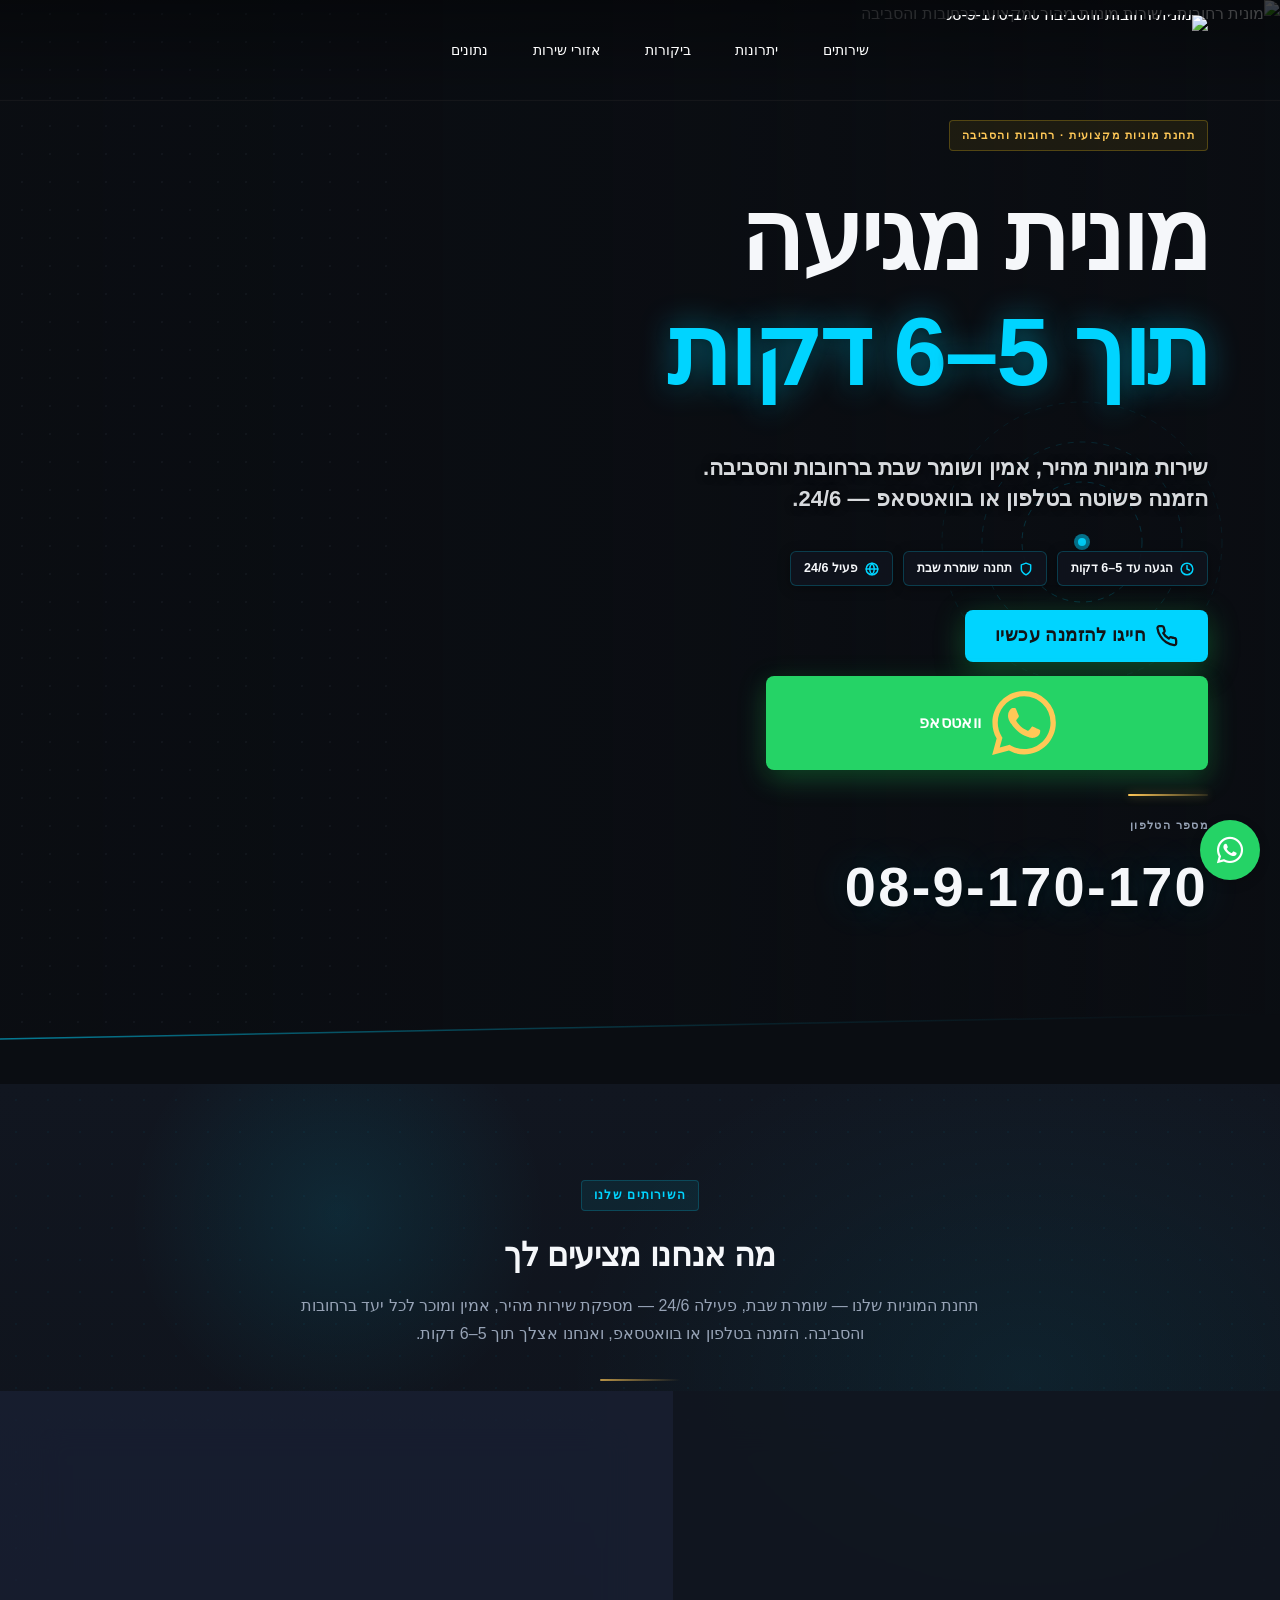
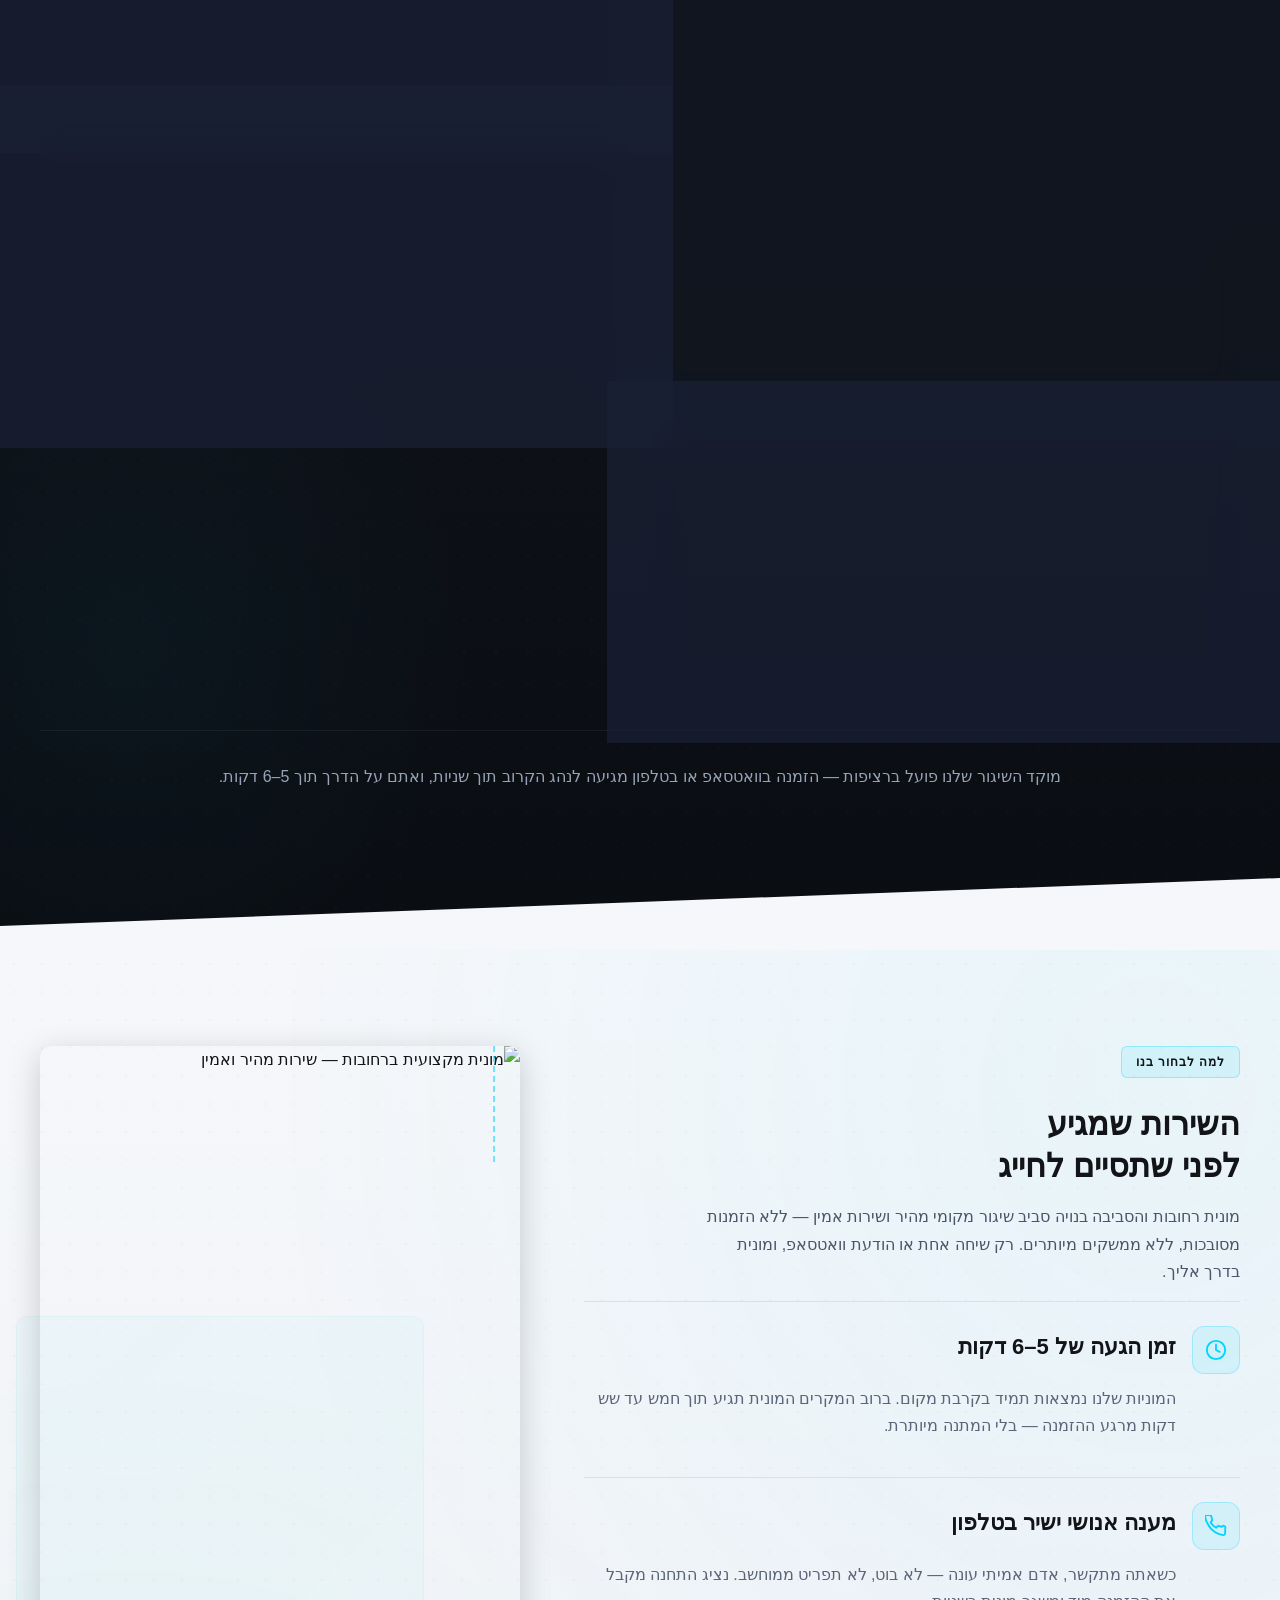
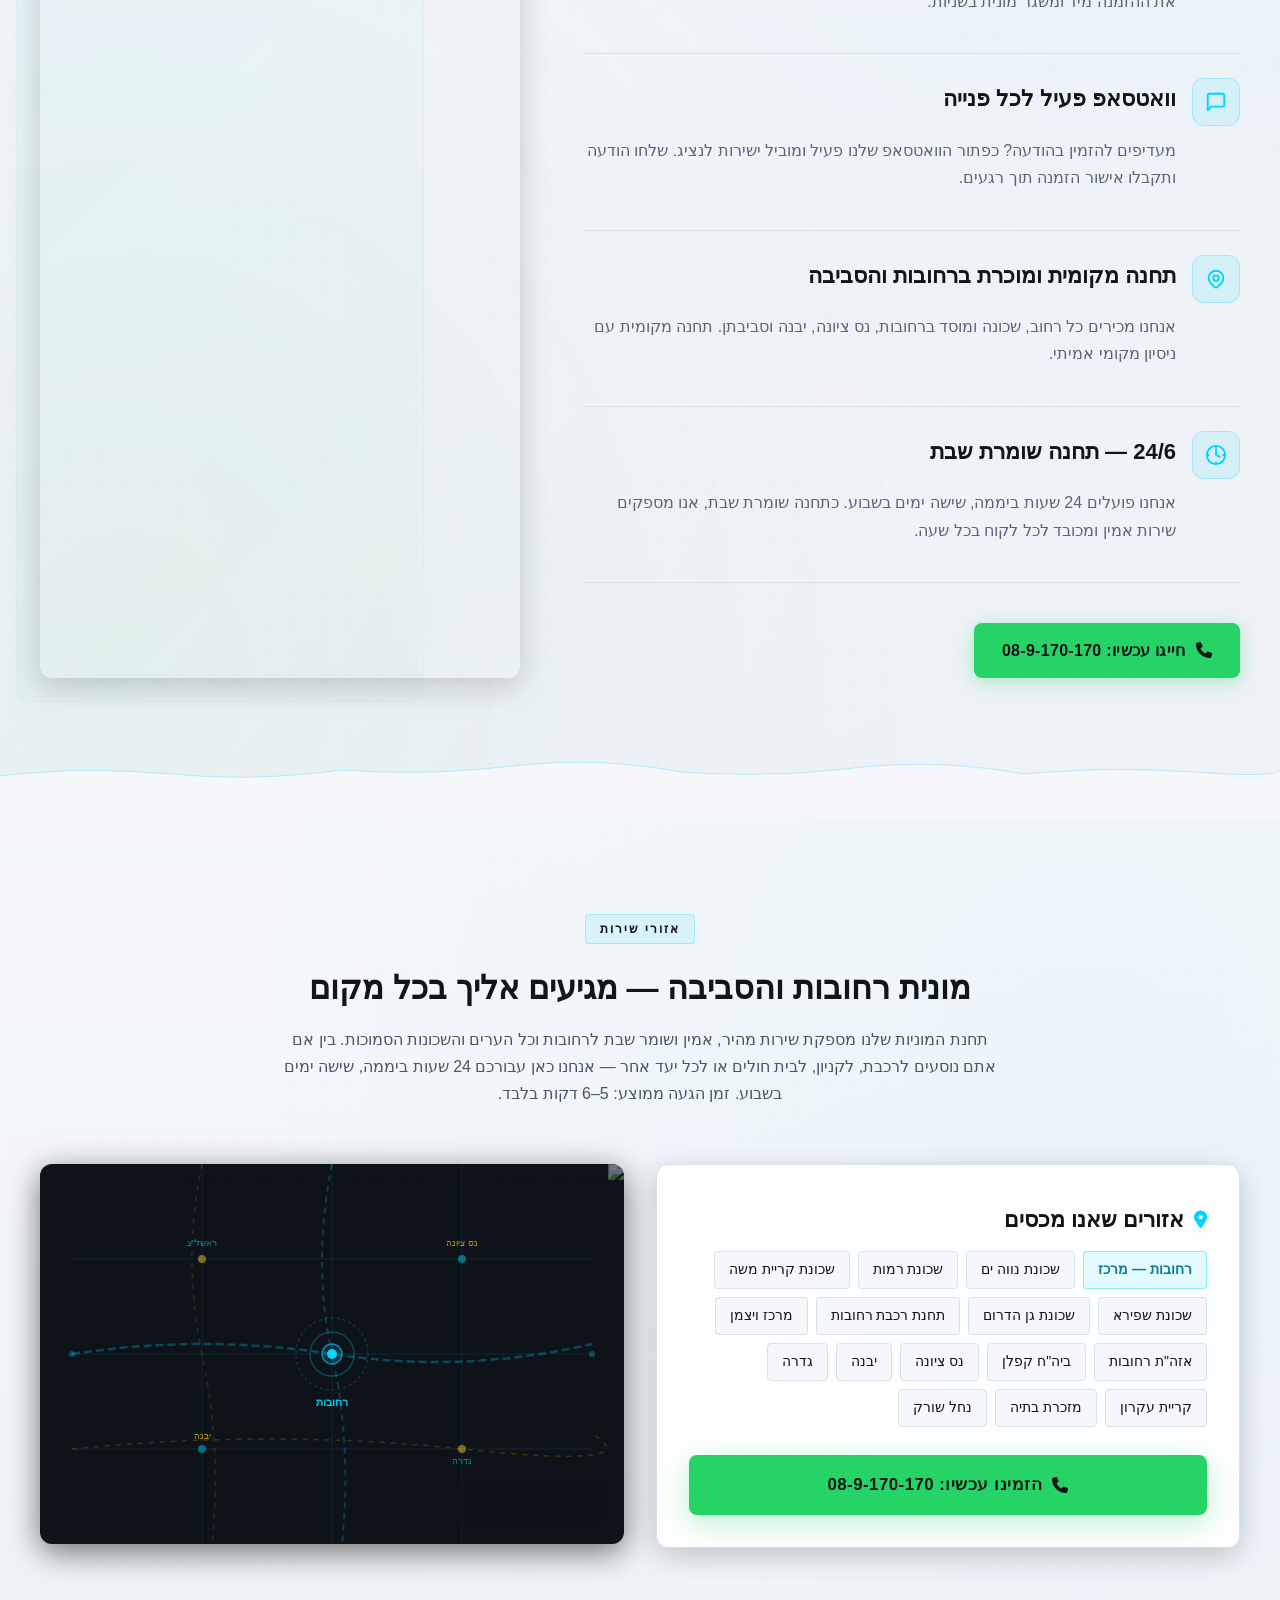
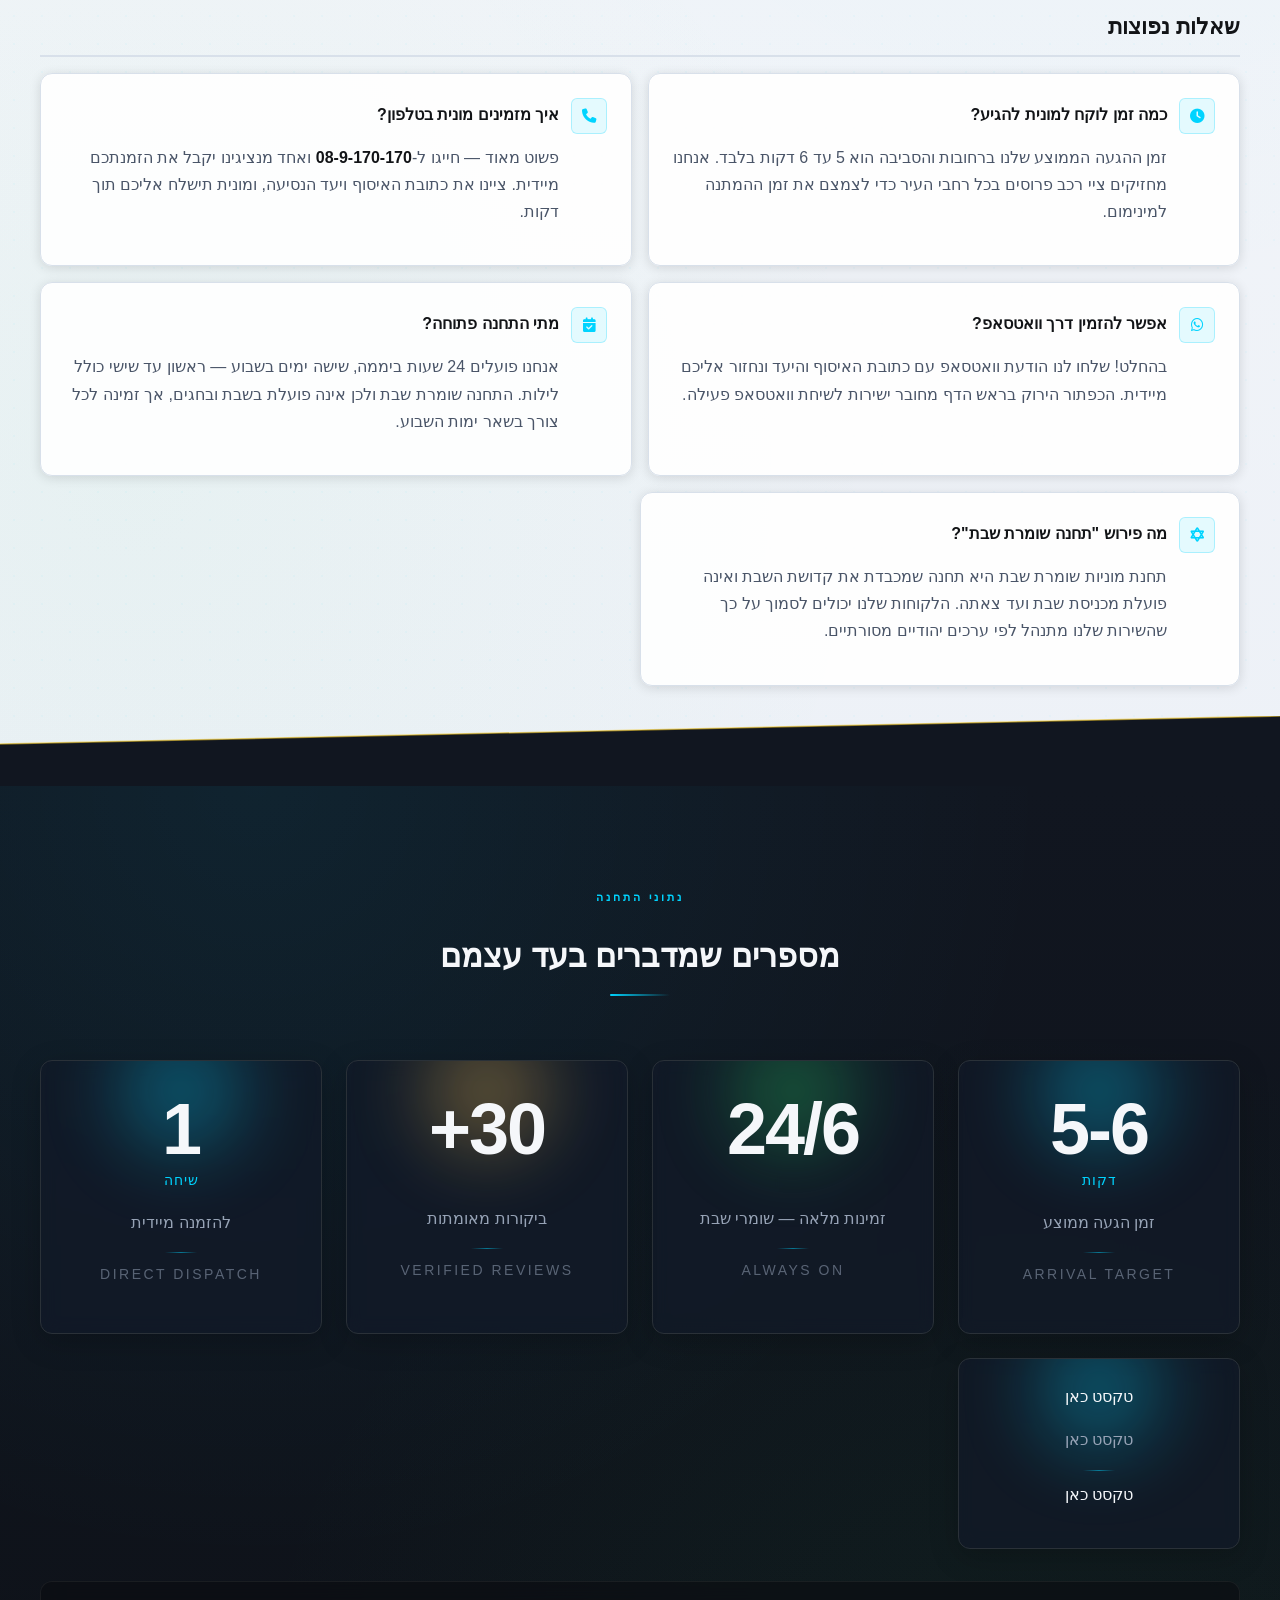
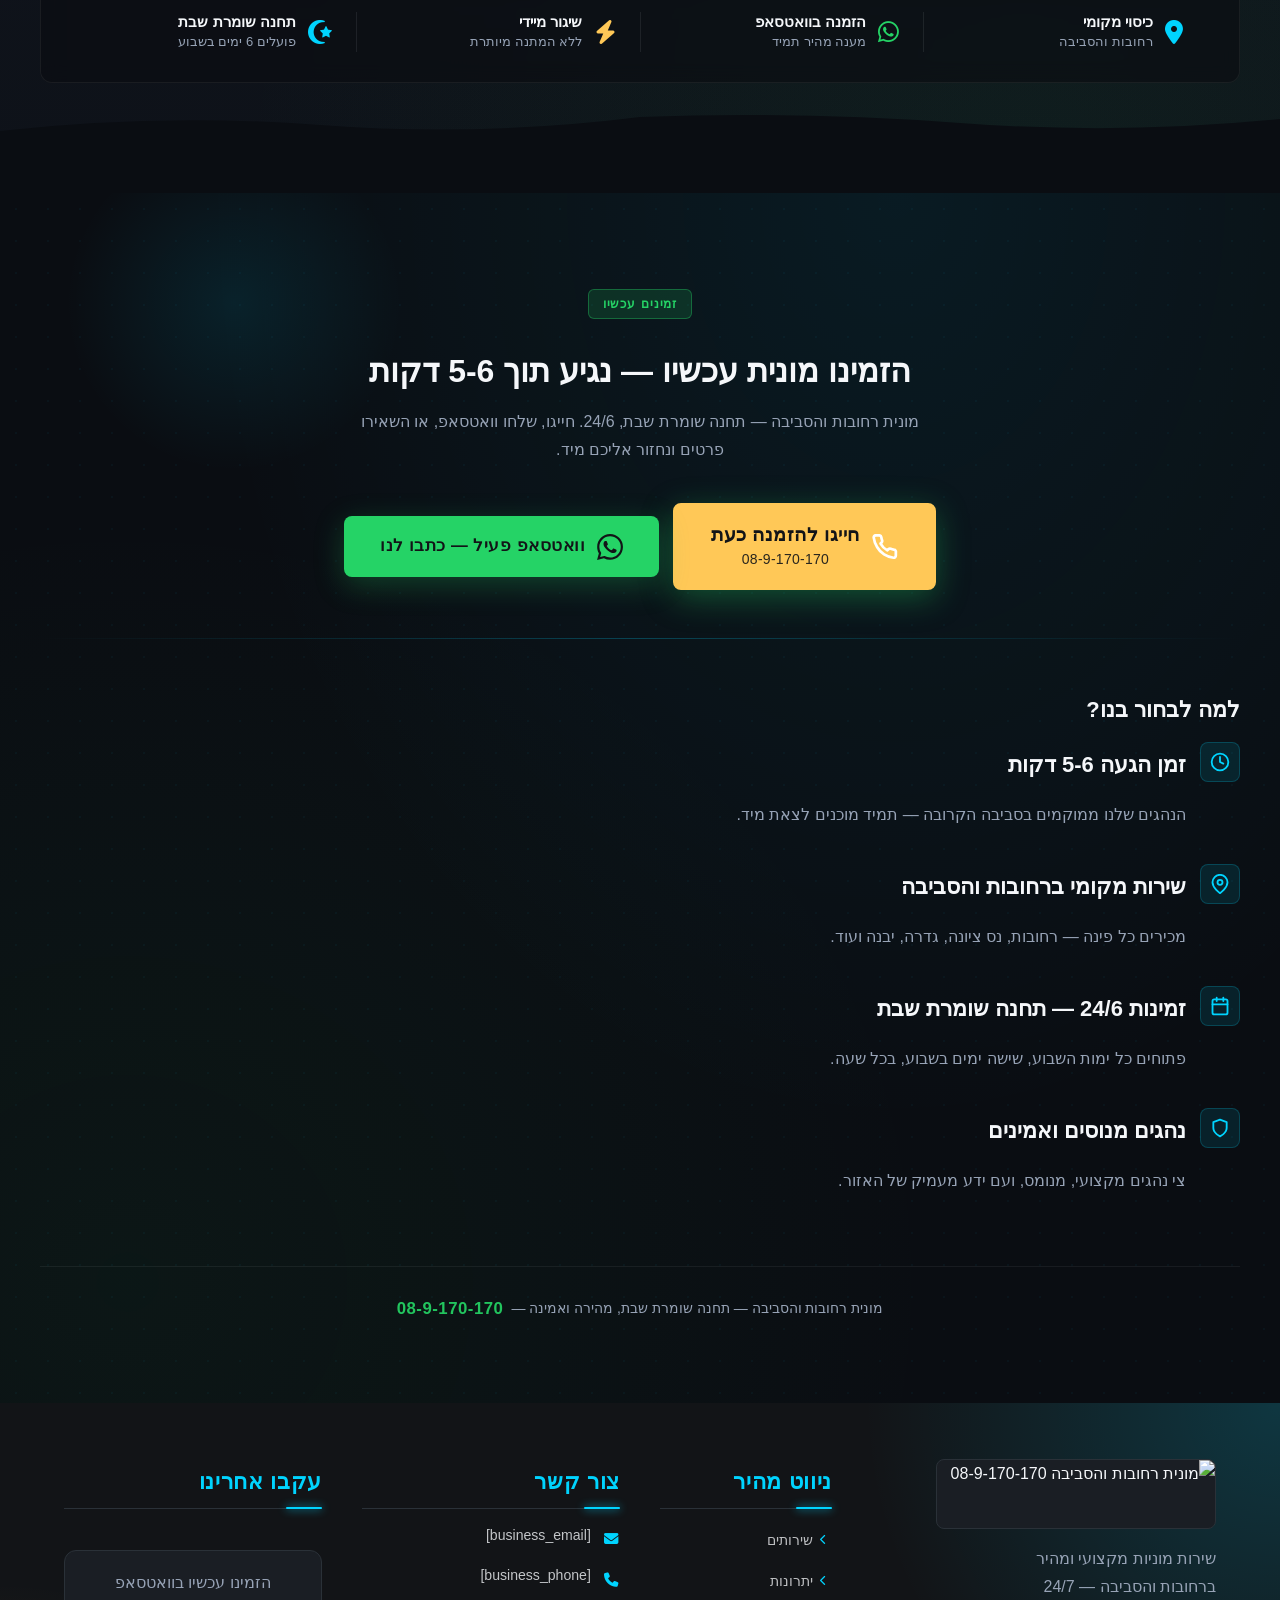
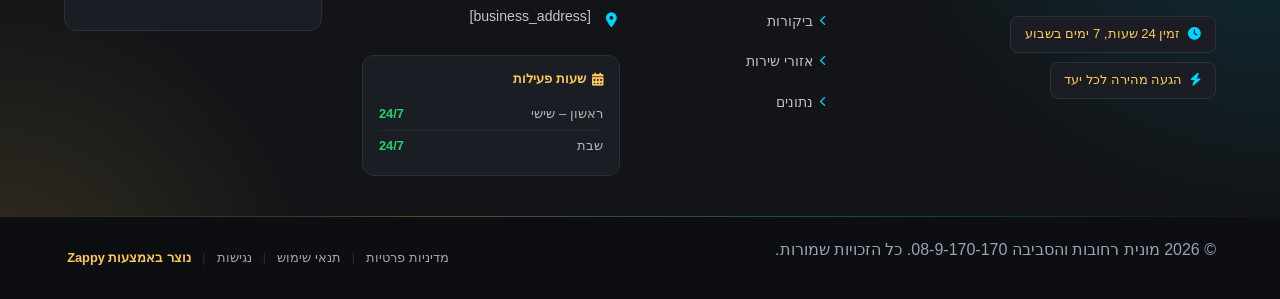
==== commit 39450faa: "Background sync: Progressive GitHub Sync" ====
--- a/public/index.html
+++ b/public/index.html
@@ -1 +1 @@
-<!doctype html><html dir="rtl" lang="he"><head><meta charset="UTF-8"><meta content="width=device-width,initial-scale=1" name="viewport"><meta content="index, follow" name="robots"><title>שומר שבת — מונית רחובות והסביבה 08-9-170-170</title><meta content="A Shabbat-observant taxi service operating in Rehovot and surrounding areas, available 24/6. The business emphasizes speed (5-6 minute arrival time), accessibil" name="description"><meta content="שומר שבת" name="keywords"><link href="/assets/favicon.ico" rel="icon" type="image/x-icon"><link href="/assets/favicon-16x16.png" rel="icon" type="image/png" sizes="16x16"><link href="/assets/favicon-32x32.png" rel="icon" type="image/png" sizes="32x32"><link href="/assets/favicon-48x48.png" rel="icon" type="image/png" sizes="48x48"><link href="/assets/favicon-192x192.png" rel="icon" type="image/png" sizes="192x192"><link href="/assets/favicon-512x512.png" rel="icon" type="image/png" sizes="512x512"><link href="/assets/apple-touch-icon.png" rel="apple-touch-icon"><script>!function(){"use strict";var t="6505c690-5e66-4275-911c-964bc1783fac",e="https://api.zappy5.com/api/analytics/track",a=18e5,n=2592e6,o=!0,i=!0,r=!0;var s=function(){var e="zappy_visitor_"+t,a=null;try{if(a=localStorage.getItem(e)){var o=JSON.parse(a),i=Date.now();if(i-o.created<n)return o.lastSeen=i,localStorage.setItem(e,JSON.stringify(o)),o.id}}catch(t){console.warn("Zappy Analytics: LocalStorage not available")}var r="zv_"+Date.now()+"_"+Math.random().toString(36).substr(2,9);try{localStorage.setItem(e,JSON.stringify({id:r,created:Date.now(),lastSeen:Date.now()}))}catch(t){}return r}(),c=function(){var e="zappy_session_"+t,n=null;try{if(n=sessionStorage.getItem(e)){var o=JSON.parse(n),i=Date.now();if(i-o.timestamp<a)return o.timestamp=i,sessionStorage.setItem(e,JSON.stringify(o)),o.id}}catch(t){console.warn("Zappy Analytics: SessionStorage not available")}var r="zs_"+Date.now()+"_"+Math.random().toString(36).substr(2,9);try{sessionStorage.setItem(e,JSON.stringify({id:r,timestamp:Date.now()}))}catch(t){}return r}();function l(a,n){n=n||{};var o={website_id:t,event_type:a,page_path:window.location.pathname,referrer:document.referrer||"direct",visitor_id:s,session_id:c,metadata:n};if(navigator.sendBeacon){var i=new Blob([JSON.stringify(o)],{type:"application/json"});navigator.sendBeacon(e,i)}else fetch(e,{method:"POST",headers:{"Content-Type":"application/json"},body:JSON.stringify(o),keepalive:!0}).catch(function(t){console.warn("Zappy Analytics: Failed to track event",t)})}o&&l("pageview",{title:document.title,url:window.location.href}),i&&document.addEventListener("click",function(t){var e=t.target;if("BUTTON"===e.tagName||e.closest("button")){var a="BUTTON"===e.tagName?e:e.closest("button");l("click",{element:"button",text:a.textContent.trim().substring(0,100),id:a.id||null,class:a.className||null})}else if("A"===e.tagName||e.closest("a")){var n="A"===e.tagName?e:e.closest("a");l("navigation",{element:"link",text:n.textContent.trim().substring(0,100),href:n.href,external:n.hostname!==window.location.hostname})}},!0),r&&document.addEventListener("submit",function(t){var e=t.target;l("form_submit",{form_id:e.id||null,form_name:e.name||null,form_action:e.action||null,form_method:e.method||"GET"})},!0);var m=Date.now();window.addEventListener("beforeunload",function(){l("page_unload",{time_on_page:Math.floor((Date.now()-m)/1e3),page_path:window.location.pathname})}),window.zappyAnalytics={track:l,getVisitorId:function(){return s},getSessionId:function(){return c}}}()</script><meta content="שומר שבת — מונית רחובות והסביבה 08-9-170-170" property="og:title"><meta content="A Shabbat-observant taxi service operating in Rehovot and surrounding areas, available 24/6. The business emphasizes speed (5-6 minute arrival time), accessibil" property="og:description"><meta content="summary_large_image" name="twitter:card"><meta content="שומר שבת — מונית רחובות והסביבה 08-9-170-170" name="twitter:title"><meta content="A Shabbat-observant taxi service operating in Rehovot and surrounding areas, available 24/6. The business emphasizes speed (5-6 minute arrival time), accessibil" name="twitter:description"><meta content="website" property="og:type"><meta content="he_IL" property="og:locale"><link href="https://cdnjs.cloudflare.com/ajax/libs/font-awesome/6.4.0/css/all.min.css" rel="stylesheet"><style>.skip-link{position:absolute;top:0;left:0;transform:translateY(-200%);padding:12px 18px;background:var(--bg-dark,#1a1a1a);color:var(--text-light,#fff);font-weight:600;border-radius:0 0 8px 0;z-index:10000}.skip-link:focus{transform:none;outline:2px solid var(--ring,#fff);outline-offset:2px}:focus-visible{outline:2px solid var(--ring,currentColor);outline-offset:3px}</style><link href="/assets/favicon.ico" rel="icon" type="image/x-icon"><link href="/assets/favicon-16x16.png" rel="icon" type="image/png" sizes="16x16"><link href="/assets/favicon-32x32.png" rel="icon" type="image/png" sizes="32x32"><link href="/assets/favicon-48x48.png" rel="icon" type="image/png" sizes="48x48"><link href="/assets/favicon-192x192.png" rel="icon" type="image/png" sizes="192x192"><link href="/assets/favicon-512x512.png" rel="icon" type="image/png" sizes="512x512"><link href="/assets/apple-touch-icon.png" rel="apple-touch-icon"><link href="https://cdn.jsdelivr.net/npm/vanilla-cookieconsent@3/dist/cookieconsent.css" rel="stylesheet"><script src="https://cdn.jsdelivr.net/npm/vanilla-cookieconsent@3/dist/cookieconsent.umd.js"></script><script src="https://cdn.jsdelivr.net/gh/mickidum/acc_toolbar/acctoolbar/acctoolbar.min.js"></script><link href="/styles.css" rel="stylesheet"><style id="zappy-dropdown-submenu-styles">#navMenu li:has(.sub-menu),.nav-menu li:has(.sub-menu),.navbar li:has(.sub-menu),nav li:has(.sub-menu){position:relative}#navMenu .sub-menu,.nav-menu .sub-menu,.navbar .sub-menu,nav .sub-menu{display:block!important;position:absolute!important;top:100%;left:0;min-width:220px;background:#fff;border-radius:8px;box-shadow:0 8px 25px rgba(0,0,0,.15);padding:8px 0;opacity:0;visibility:hidden;transform:translateY(10px);transition:all .3s ease;z-index:1000;list-style:none;pointer-events:none}#navMenu li:hover>.sub-menu,.nav-menu li:hover>.sub-menu,.navbar li:hover>.sub-menu,nav li:hover>.sub-menu{opacity:1!important;visibility:visible!important;transform:translateY(0)!important;pointer-events:auto!important}.sub-menu li{list-style:none;margin:0;padding:0}.sub-menu a{display:block!important;padding:10px 16px!important;color:var(--text-dark,#333)!important;font-weight:500;text-decoration:none;white-space:nowrap;transition:background-color .2s}.sub-menu .zappy-nav-child>a{padding-left:28px!important;font-size:.9em!important;opacity:.85!important}[dir=rtl] .sub-menu .zappy-nav-child>a,html[lang=ar] .sub-menu .zappy-nav-child>a,html[lang=he] .sub-menu .zappy-nav-child>a{padding-left:10px!important;padding-right:28px!important}.sub-menu .zappy-nav-parent>a{font-weight:600!important}.sub-menu a:hover{background-color:#f5f5f5}[dir=rtl] .nav-menu .sub-menu,[dir=rtl] .navbar .sub-menu,[dir=rtl] nav .sub-menu,html[lang=ar] .nav-menu .sub-menu,html[lang=ar] .navbar .sub-menu,html[lang=ar] nav .sub-menu,html[lang=he] .nav-menu .sub-menu,html[lang=he] .navbar .sub-menu,html[lang=he] nav .sub-menu{left:auto!important;right:0!important}.sub-menu:empty,.sub-menu:not(:has(li)):not(:has(> a)),.sub-menu:not(:has(li:not(.zappy-hidden-menu-item))):not(:has(> a)){display:none!important;opacity:0!important;visibility:hidden!important;pointer-events:none!important}li:has(.menu-group-title):hover>.sub-menu{opacity:1!important;visibility:visible!important;transform:translateY(0)!important;pointer-events:auto!important}#navMenu>li>.menu-group-title,.nav-menu>li>.menu-group-title{display:inline-block;padding:.5rem 1rem;cursor:default;user-select:none}@media (max-width:768px){#navMenu .sub-menu,.nav-menu .sub-menu,.navbar .sub-menu,nav .sub-menu{position:static!important;transform:none!important;box-shadow:none!important;background:0 0!important;max-height:0;overflow:hidden;opacity:0;visibility:hidden;transition:max-height .3s ease,opacity .3s ease;padding:0!important;border-radius:0!important}#navMenu .sub-menu.mobile-expanded,.nav-menu .sub-menu.mobile-expanded,.navbar .sub-menu.mobile-expanded{max-height:none!important;overflow-y:visible!important;opacity:1!important;visibility:visible!important;padding:8px 0 8px 16px!important}[dir=rtl] .sub-menu.mobile-expanded,html[lang=he] .sub-menu.mobile-expanded{padding:8px 16px 8px 0!important}#navMenu li:hover>.sub-menu,.nav-menu li:hover>.sub-menu,.navbar li:hover>.sub-menu,nav li:hover>.sub-menu{opacity:0;visibility:hidden;pointer-events:none}#navMenu li>.sub-menu.mobile-expanded,.nav-menu li>.sub-menu.mobile-expanded,.navbar li>.sub-menu.mobile-expanded,nav li>.sub-menu.mobile-expanded{opacity:1!important;visibility:visible!important;pointer-events:auto!important}#navMenu li:has(.sub-menu),.nav-menu li:has(.sub-menu),.navbar li:has(.sub-menu),nav li:has(.sub-menu){display:flex!important;flex-wrap:wrap!important;align-items:center!important;position:relative!important;min-height:44px!important}#navMenu li:has(.sub-menu)>a,.nav-menu li:has(.sub-menu)>a,.navbar li:has(.sub-menu)>a,nav li:has(.sub-menu)>a{flex:1!important;min-width:0!important}#navMenu li:has(.sub-menu)>.menu-group-title,.nav-menu li:has(.sub-menu)>.menu-group-title,.navbar li:has(.sub-menu)>.menu-group-title,nav li:has(.sub-menu)>.menu-group-title{flex:1!important;min-width:0!important;padding:0!important;line-height:inherit!important}#navMenu li:has(.sub-menu)>.sub-menu,.nav-menu li:has(.sub-menu)>.sub-menu,.navbar li:has(.sub-menu)>.sub-menu,nav li:has(.sub-menu)>.sub-menu{flex-basis:100%!important;width:100%!important}#navMenu li:has(.sub-menu)>a [class*=arrow],#navMenu li:has(.sub-menu)>a [class*=chevron],.nav-menu li:has(.sub-menu)>a .fa-angle-down,.nav-menu li:has(.sub-menu)>a .fa-chevron-down,.nav-menu li:has(.sub-menu)>a [class*=arrow],.nav-menu li:has(.sub-menu)>a [class*=chevron],nav li:has(.sub-menu)>a [class*=arrow],nav li:has(.sub-menu)>a [class*=chevron]{display:none!important;visibility:hidden!important}.mobile-submenu-toggle{display:flex!important;align-items:center!important;justify-content:center!important;width:44px!important;height:auto!important;background:0 0!important;border:none!important;cursor:pointer!important;color:var(--text-light)!important;position:static!important;flex-shrink:0!important;align-self:stretch!important;z-index:2!important;padding:0!important;margin:0!important}.mobile-submenu-toggle::after{content:''!important;width:0!important;height:0!important;border-left:6px solid transparent!important;border-right:6px solid transparent!important;border-top:7px solid currentColor!important;transition:transform .3s ease!important}.mobile-submenu-toggle.expanded::after{transform:rotate(180deg)!important}.sub-menu a{padding:10px 0!important;display:block!important;color:var(--text-light)!important;white-space:normal!important}.sub-menu .zappy-nav-child>a{padding-left:28px!important;font-size:.9em!important;opacity:.85!important}[dir=rtl] .sub-menu .zappy-nav-child>a,html[lang=ar] .sub-menu .zappy-nav-child>a,html[lang=he] .sub-menu .zappy-nav-child>a{padding-left:0!important;padding-right:28px!important}.sub-menu .zappy-nav-parent>a{font-weight:600!important}#navMenu.active,.nav-menu.active{max-width:100vw!important;overflow-x:hidden!important;box-sizing:border-box!important}.navbar .sub-menu li a,.zappy-products-dropdown .sub-menu a,nav.navbar .sub-menu li a{color:var(--text-light)!important}}@media (min-width:769px){.mobile-submenu-toggle{display:none!important}}</style><style id="zappy-widget-visibility">html[dir=rtl] .whatsapp-float{right:20px!important;left:auto!important}html:not([dir]) .whatsapp-float,html[dir=ltr] .whatsapp-float{left:20px!important;right:auto!important}html[dir=rtl] #mic-access-tool-general-button,html[dir=rtl] #mic-init-access-tool #mic-access-tool-general-button,html[dir=rtl] #mic-init-access-tool .mic-access-tool-general-button,html[dir=rtl] ._access-icon,html[dir=rtl] .mic-access-tool-general-button{left:20px!important;right:auto!important}html:not([dir]) #mic-access-tool-general-button,html:not([dir]) #mic-init-access-tool #mic-access-tool-general-button,html:not([dir]) #mic-init-access-tool .mic-access-tool-general-button,html:not([dir]) ._access-icon,html:not([dir]) .mic-access-tool-general-button,html[dir=ltr] #mic-access-tool-general-button,html[dir=ltr] #mic-init-access-tool #mic-access-tool-general-button,html[dir=ltr] #mic-init-access-tool .mic-access-tool-general-button,html[dir=ltr] ._access-icon,html[dir=ltr] .mic-access-tool-general-button{right:20px!important;left:auto!important}@media (max-width:768px){.whatsapp-float{display:flex!important}}@media (min-width:769px){.whatsapp-float{display:flex!important}}@media (max-width:768px){#mic-access-tool-general-button,#mic-init-access-tool #mic-access-tool-general-button,#mic-init-access-tool .mic-access-tool-general-button,._access-icon,.mic-access-tool-general-button{display:flex!important;visibility:visible!important;opacity:1!important;pointer-events:auto!important}#mic-access-tool-box.opened-mic-access-tool,#mic-init-access-tool #mic-access-tool-box.opened-mic-access-tool,.mic-access-tool-box.opened-mic-access-tool{visibility:visible!important;opacity:1!important;pointer-events:auto!important}}@media (min-width:769px){#mic-access-tool-general-button,#mic-init-access-tool #mic-access-tool-general-button,#mic-init-access-tool .mic-access-tool-general-button,._access-icon,.mic-access-tool-general-button{display:flex!important;visibility:visible!important;opacity:1!important;pointer-events:auto!important}#mic-access-tool-box.opened-mic-access-tool,#mic-init-access-tool #mic-access-tool-box.opened-mic-access-tool,.mic-access-tool-box.opened-mic-access-tool{visibility:visible!important;opacity:1!important;pointer-events:auto!important}}</style></head><body><a href="#main" class="skip-link">דלג לתוכן הראשי</a><nav class="navbar" dir="rtl"><button class="mobile-toggle" aria-label="Menu" id="mobileToggle"><svg viewBox="0 0 24 24" height="24" width="24" fill="none" class="hamburger-icon"><path d="M3 12h18M3 6h18M3 18h18" stroke="currentColor" stroke-width="2" stroke-linecap="round"></path></svg> <svg viewBox="0 0 24 24" height="24" width="24" fill="none" class="close-icon" style="display:none"><path d="M18 6L6 18M6 6l12 12" stroke="currentColor" stroke-width="2" stroke-linecap="round"></path></svg></button> <a href="tel:0899170170" class="phone-header-btn" style="background-color:#25D366;color:#ffffff;display:flex;align-items:center;justify-content:center;width:48px;height:48px;border-radius:50%;box-shadow:0 0 0 4px rgba(37,211,102,0.35);text-decoration:none" aria-label="Call" data-phone="08-9-170-170"><svg viewBox="0 0 24 24" height="28" width="28" fill="currentColor"><path d="M22 16.92v3a2 2 0 0 1-2.18 2 19.79 19.79 0 0 1-8.63-3.07 19.5 19.5 0 0 1-6-6 19.79 19.79 0 0 1-3.07-8.67A2 2 0 0 1 4.11 2h3a2 2 0 0 1 2 1.72 12.84 12.84 0 0 0 .7 2.81 2 2 0 0 1-.45 2.11L8.09 9.91a16 16 0 0 0 6 6l1.27-1.27a2 2 0 0 1 2.11-.45 12.84 12.84 0 0 0 2.81.7A2 2 0 0 1 22 16.92z"></path></svg></a><div class="nav-container"><div class="nav-right-group"><div class="nav-brand"><a href="/" class="logo-link"><img alt="מונית רחובות והסביבה 08-9-170-170" src="/assets/08-9-170-170-transportation-taxi-services-logo-1778944600443-82tfe2.webp?v=1778944601272-pcbkld" class="logo"></a></div><ul class="nav-menu" id="navMenu"><li><a href="#services">שירותים</a></li><li><a href="#benefits">יתרונות</a></li><li><a href="#reviews">ביקורות</a></li><li><a href="#areas">אזורי שירות</a></li><li><a href="#stats">נתונים</a></li></ul></div><div class="nav-cta-container"><a href="#contact" class="nav-cta-btn">צור קשר</a></div></div></nav><script>window.addEventListener("load",function(){const e=document.querySelector(".navbar, nav, header");if(!e)return void console.log("[Navbar] Navbar element not found");let t=document.getElementById("mobileToggle")||document.querySelector(".mobile-toggle")||document.querySelector(".hamburger")||document.querySelector(".hamburger-menu")||document.querySelector(".menu-toggle")||document.querySelector(".burger-menu")||document.querySelector('[aria-label="Menu"]')||document.querySelector('[aria-label="תפריט"]');const n=document.querySelector(".phone-header-btn"),o=window.getComputedStyle(e);let r=o.backgroundColor;if(console.log("[Navbar] Initial navbar background:",r),"transparent"===r||"rgba(0, 0, 0, 0)"===r||r.startsWith("rgba")&&r.includes(", 0)")){const e=o.backgroundImage;if(e&&"none"!==e)console.log("[Navbar] Navbar has background image/gradient, using dark text"),r="rgb(240, 240, 240)";else{const e=window.getComputedStyle(document.body).backgroundColor;console.log("[Navbar] Navbar transparent, using body background:",e),r=e}}const a=r.match(/\d+/g);if(a&&a.length>=3){const e=(.299*parseInt(a[0])+.587*parseInt(a[1])+.114*parseInt(a[2]))/255;console.log("[Navbar] Mobile button colors preserved from Claude CSS (luminance:",e.toFixed(2)+")");const o=document.createElement("style");o.id="zappy-mobile-nav-fix";document.documentElement.lang;document.documentElement.dir,o.textContent='\n        /* Hide mobile buttons on desktop, show only on mobile */\n        @media (min-width: 769px) {\n          .mobile-toggle,\n          .phone-header-btn {\n            display: none !important;\n          }\n        }\n        \n        /* Show and position mobile buttons correctly on mobile */\n        @media (max-width: 768px) {\n          .navbar,\n          nav.navbar {\n            min-height: 70px !important;\n          }\n\n          .mobile-toggle,\n          .phone-header-btn {\n            position: absolute !important;\n            top: 0 !important;\n            bottom: 0 !important;\n            margin-top: auto !important;\n            margin-bottom: auto !important;\n            transform: none !important;\n            z-index: 1001 !important;\n            display: flex !important;\n            align-items: center !important;\n            justify-content: center !important;\n            width: 36px !important;\n            height: 36px !important;\n            border-radius: 50% !important;\n            border: none !important;\n            cursor: pointer !important;\n            padding: 6px !important;\n            background: none !important;\n            color: var(--nav-text, var(--text-light)) !important;\n            touch-action: manipulation !important;\n            -webkit-tap-highlight-color: transparent !important;\n          }\n\n          html[data-zappy-site-type="ecommerce"] .phone-header-btn,\n          body[data-zappy-site-type="ecommerce"] .phone-header-btn,\n          html[data-zappy-site-type="ecommerce"] header .phone-header-btn,\n          html[data-zappy-site-type="ecommerce"] nav .phone-header-btn {\n            display: none !important;\n            visibility: hidden !important;\n            width: 0 !important;\n            height: 0 !important;\n            min-width: 0 !important;\n            overflow: hidden !important;\n          }\n          \n          /* LTR positioning (default): hamburger LEFT, phone RIGHT */\n          html:not([dir="rtl"]):not([lang="he"]):not([lang="ar"]) .mobile-toggle,\n          html[dir="ltr"] .mobile-toggle {\n            left: 12px !important;\n            right: auto !important;\n          }\n          html:not([dir="rtl"]):not([lang="he"]):not([lang="ar"]) .phone-header-btn,\n          html[dir="ltr"] .phone-header-btn {\n            right: 12px !important;\n            left: auto !important;\n          }\n          \n          /* RTL positioning: hamburger RIGHT, phone LEFT */\n          html[dir="rtl"] .mobile-toggle,\n          html[lang="he"] .mobile-toggle,\n          html[lang="ar"] .mobile-toggle {\n            right: 12px !important;\n            left: auto !important;\n          }\n          html[dir="rtl"] .phone-header-btn,\n          html[lang="he"] .phone-header-btn,\n          html[lang="ar"] .phone-header-btn {\n            left: 12px !important;\n            right: auto !important;\n          }\n          \n          /* CRITICAL: Ensure nav-container has min-height on mobile */\n          /* All children are positioned absolutely/fixed on mobile, so height:auto collapses to 0 */\n          .nav-container {\n            min-height: 70px !important;\n            position: relative !important;\n          }\n          \n          /* Ensure SVG icons are properly sized and inherit color */\n          .mobile-toggle svg,\n          .phone-header-btn svg {\n            width: 24px !important;\n            height: 24px !important;\n            /* Don\'t force display - let JavaScript control hamburger/close toggle */\n          }\n          \n          /* Reset nav-cta-container on mobile - remove desktop box-shadow/padding */\n          /* that creates a visible ghost box when CTA button is hidden */\n          .nav-cta-container {\n            box-shadow: none !important;\n            padding: 0 !important;\n          }\n          \n          /* Hide nav-cta-container entirely on mobile when there\'s no lang-switcher */\n          /* (only the CTA button is inside, and it\'s hidden on mobile) */\n          .nav-cta-container:not(:has(.lang-switcher)) {\n            display: none !important;\n          }\n          \n          /* CRITICAL: Prevent hero image fade gradient from bleeding over headline text */\n          /* The .image-fade-gradient has bottom: -30px (extends below parent) */\n          /* On mobile stacked layout, this overlaps the h1 text below the image */\n          .hero-image-column {\n            overflow: hidden !important;\n          }\n          .image-fade-gradient {\n            bottom: 0 !important;\n          }\n          \n          /* Hide desktop language switcher on mobile - hamburger menu handles it */\n          /* High specificity to override stored CSS */\n          .lang-switcher,\n          .nav-cta-container .lang-switcher,\n          .nav-container .lang-switcher,\n          .navbar .lang-switcher,\n          .navbar .nav-cta-container .lang-switcher {\n            display: none !important;\n          }\n        }\n      ';const r=document.getElementById("zappy-mobile-nav-fix");r&&r.remove(),document.head.appendChild(o),console.log("[Navbar] Critical CSS injected for mobile nav positioning");const i=window.innerWidth<=768;if(t){const e=t.querySelector(".hamburger-icon"),n=t.querySelector(".close-icon");e&&(e.style.setProperty("width","24px","important"),e.style.setProperty("height","24px","important"),e.style.setProperty("display","block","important")),n&&(n.style.setProperty("width","24px","important"),n.style.setProperty("height","24px","important"),n.style.setProperty("display","none","important")),i?(t.style.setProperty("position","absolute","important"),t.style.setProperty("top","0","important"),t.style.setProperty("bottom","0","important"),t.style.setProperty("margin-top","auto","important"),t.style.setProperty("margin-bottom","auto","important"),t.style.setProperty("transform","none","important"),t.style.setProperty("z-index","1001","important"),t.style.removeProperty("left"),t.style.removeProperty("right"),console.log("[Navbar] Mobile toggle positioning applied (mobile viewport)")):(t.style.removeProperty("position"),t.style.removeProperty("top"),t.style.removeProperty("transform"),t.style.removeProperty("z-index"),t.style.removeProperty("left"),t.style.removeProperty("right"),console.log("[Navbar] Desktop viewport - cleared mobile toggle inline positioning"))}if(n){const e=n.querySelector("svg");e&&(e.style.width="24px",e.style.height="24px",e.setAttribute("width","24"),e.setAttribute("height","24")),i?(n.style.setProperty("position","absolute","important"),n.style.setProperty("top","0","important"),n.style.setProperty("bottom","0","important"),n.style.setProperty("margin-top","auto","important"),n.style.setProperty("margin-bottom","auto","important"),n.style.setProperty("transform","none","important"),n.style.setProperty("z-index","1001","important"),n.style.removeProperty("left"),n.style.removeProperty("right"),console.log("[Navbar] Phone button positioning applied (mobile viewport)")):(n.style.removeProperty("position"),n.style.removeProperty("top"),n.style.removeProperty("transform"),n.style.removeProperty("z-index"),n.style.removeProperty("left"),n.style.removeProperty("right"),console.log("[Navbar] Desktop viewport - cleared phone button inline positioning"))}}else console.log("[Navbar] Could not parse background color:",r);t=document.getElementById("mobileToggle")||document.querySelector(".mobile-toggle")||document.querySelector(".hamburger")||document.querySelector(".hamburger-menu")||document.querySelector(".menu-toggle")||document.querySelector(".burger-menu")||document.querySelector('[aria-label="Menu"]')||document.querySelector('[aria-label="תפריט"]');const i=document.getElementById("navMenu")||document.querySelector(".nav-menu")||document.querySelector(".nav-links")||document.querySelector("nav ul:not(.submenu)");if(!t||!i)return void console.log("[Navbar] Mobile toggle or menu not found:",{toggle:!!t,menu:!!i});i.id||(i.id="navMenu"),console.log("[Navbar] Initializing mobile menu...");const l=t.cloneNode(!0);t.parentNode.replaceChild(l,t);var s=0;function p(e){var t=Date.now();t-s<300||(s=t,function(e){e.preventDefault(),e.stopPropagation();const t=l.querySelector(".hamburger-icon"),n=l.querySelector(".close-icon");i.classList.contains("active")?(i.classList.remove("active"),t&&t.style.setProperty("display","block","important"),n&&n.style.setProperty("display","none","important"),document.body.style.overflow="",console.log("[Navbar] Menu closed")):(i.classList.add("active"),t&&t.style.setProperty("display","none","important"),n&&n.style.setProperty("display","block","important"),document.body.style.overflow="hidden",console.log("[Navbar] Menu opened"))}(e))}l.addEventListener("click",p),l.addEventListener("touchend",p),i.querySelectorAll("a").forEach(function(e){e.addEventListener("click",function(){if("#"===this.getAttribute("href"))return;const e=l.querySelector(".hamburger-icon"),t=l.querySelector(".close-icon");i.classList.remove("active"),e&&e.style.setProperty("display","block","important"),t&&t.style.setProperty("display","none","important"),document.body.style.overflow="",console.log("[Navbar] Menu closed (link clicked)")})});var m=i.querySelectorAll(".dropdown-toggle");m.forEach(function(e){e.addEventListener("click",function(e){e.preventDefault(),e.stopPropagation();var t=this.closest(".nav-dropdown");t&&(t.parentNode.querySelectorAll(".nav-dropdown.open").forEach(function(e){e!==t&&e.classList.remove("open")}),t.classList.toggle("open"),console.log("[Navbar] Dropdown toggled:",t.classList.contains("open")?"open":"closed"))})}),document.addEventListener("click",function(e){e.target.closest(".nav-dropdown")||document.querySelectorAll(".nav-dropdown.open").forEach(function(e){e.classList.remove("open")})}),console.log("[Navbar] Dropdown handlers initialized for "+m.length+" dropdowns"),n&&n.addEventListener("click",function(){const e=document.querySelectorAll('a[href^="tel:"]'),t=e.length>0?e[0].getAttribute("href").replace("tel:",""):"[business_phone]";window.location.href="tel:"+t,console.log("[Navbar] Phone button clicked")}),console.log("[Navbar] Mobile menu initialized successfully")})</script><main id="main"><section class="index-hero-section" data-band-index="0" data-layout-spec="בית-hero" id="hero" dir="rtl" data-hero-type="fullscreen-scrim"><div class="index-hero-bg"><img alt="מונית רחובות - שירות מוניות מהיר ומקצועי ברחובות והסביבה" src="/assets/site-index-hero-image-1.webp" data-context="Cinematic nighttime street scene in Rehovot Israel, a yellow taxi cab speeding through wet city streets with neon light trails, motion blur on car lights, reflections on asphalt, urban intersection with Israeli street signs, dramatic dark sky, cyan and gold light streaks, dispatch-dashboard aesthetic, photorealistic, high contrast, dramatic lighting" data-placeholder="index-hero-image-1" height="700" loading="eager" width="1200" data-element-id="img-1778944670963-3pnms26wd" data-element-type="image" data-hero-background="true" data-hero-bg="true" fetchpriority="high"></div><div class="index-hero-scrim" aria-hidden="true"></div><div class="index-hero-radar" aria-hidden="true"><svg viewBox="0 0 320 320" aria-hidden="true" xmlns="http://www.w3.org/2000/svg" height="320" width="320" data-no-icon-edit="true"><circle cx="160" cy="160" r="60" fill="none" stroke="#00D4FF" stroke-width="1" stroke-dasharray="6 6" opacity="0.18"></circle><circle cx="160" cy="160" r="100" fill="none" stroke="#00D4FF" stroke-width="1" stroke-dasharray="6 6" opacity="0.12"></circle><circle cx="160" cy="160" r="140" fill="none" stroke="#00D4FF" stroke-width="1" stroke-dasharray="6 6" opacity="0.07"></circle><circle cx="160" cy="160" r="8" fill="#00D4FF" opacity="0.5"></circle><circle cx="160" cy="160" r="4" fill="#00D4FF" opacity="0.9"></circle></svg></div><div class="index-hero-dotgrid" aria-hidden="true"></div><div class="index-hero-container"><div class="index-hero-content"><div class="index-hero-label">תחנת מוניות מקצועית · רחובות והסביבה</div><h1 class="index-hero-h1">מונית מגיעה<br><span class="index-hero-accent">תוך 5–6 דקות</span></h1><h3 class="index-hero-subtitle">שירות מוניות מהיר, אמין ושומר שבת ברחובות והסביבה.<br>הזמנה פשוטה בטלפון או בוואטסאפ — 24/6.</h3><div class="index-hero-chips"><div class="index-hero-chip"><svg viewBox="0 0 24 24" aria-hidden="true" height="14" width="14" data-element-type="icon" data-icon-type="svg" fill="none" stroke="currentColor" stroke-linecap="round" stroke-linejoin="round" stroke-width="2.5"><circle cx="12" cy="12" r="10"></circle><polyline points="12 6 12 12 16 14"></polyline></svg> <span>הגעה עד 5–6 דקות</span></div><div class="index-hero-chip"><svg viewBox="0 0 24 24" aria-hidden="true" height="14" width="14" data-element-type="icon" data-icon-type="svg" fill="none" stroke="currentColor" stroke-linecap="round" stroke-linejoin="round" stroke-width="2.5"><path d="M12 22s8-4 8-10V5l-8-3-8 3v7c0 6 8 10 8 10z"></path></svg> <span>תחנה שומרת שבת</span></div><div class="index-hero-chip"><svg viewBox="0 0 24 24" aria-hidden="true" height="14" width="14" data-element-type="icon" data-icon-type="svg" fill="none" stroke="currentColor" stroke-linecap="round" stroke-linejoin="round" stroke-width="2.5"><circle cx="12" cy="12" r="10"></circle><line x1="2" x2="22" y1="12" y2="12"></line><path d="M12 2a15.3 15.3 0 0 1 4 10 15.3 15.3 0 0 1-4 10 15.3 15.3 0 0 1-4-10 15.3 15.3 0 0 1 4-10z"></path></svg> <span>פעיל 24/6</span></div></div><div class="index-hero-ctas"><a href="tel:089170170" class="btn btn-primary index-hero-btn-call" style="color:rgb(18, 20, 23) !important;outline:none;border-color:var(--primary-color, var(--primary, #8B0000)) !important;background-color:var(--primary-color, var(--primary, #8B0000)) !important;background-image:none !important" data-element-id="btn-1778944670958-3nknwn3pi" data-element-type="button" data-native-element="true" data-text-color="rgb(18, 20, 23)"><svg viewBox="0 0 24 24" aria-hidden="true" height="22" width="22" data-element-type="icon" data-icon-type="svg" fill="none" stroke="currentColor" stroke-linecap="round" stroke-linejoin="round" stroke-width="2.5"><path d="M22 16.92v3a2 2 0 0 1-2.18 2 19.79 19.79 0 0 1-8.63-3.07A19.5 19.5 0 0 1 4.69 12 19.79 19.79 0 0 1 1.62 3.45 2 2 0 0 1 3.59 1.27h3a2 2 0 0 1 2 1.72 12.84 12.84 0 0 0 .7 2.81 2 2 0 0 1-.45 2.11L7.91 8.81a16 16 0 0 0 6 6l.91-.91a2 2 0 0 1 2.11-.45 12.84 12.84 0 0 0 2.81.7A2 2 0 0 1 21.73 16z"></path></svg> חייגו להזמנה עכשיו </a><a href="https://wa.me/97289170170" class="btn btn-primary index-hero-btn-whatsapp" style="color:rgb(255, 200, 87);outline:none;border-color:rgb(37, 211, 102) !important;display:flex !important;margin-left:auto;margin-right:auto;background-color:rgb(37, 211, 102) !important;background-image:none !important;width:100% !important;text-align:center;justify-content:center !important" data-element-id="btn-1778944670958-ucru4mba5" data-element-type="button" data-native-element="true" rel="noopener noreferrer" target="_blank"><svg viewBox="0 0 24 24" aria-hidden="true" height="64" width="64" data-element-type="icon" data-icon-type="svg" fill="currentColor" data-size-adjusted="true" style="width:64px !important;height:64px !important;color:rgb(255, 200, 87)"><path d="M17.472 14.382c-.297-.149-1.758-.867-2.03-.967-.273-.099-.471-.148-.67.15-.197.297-.767.966-.94 1.164-.173.199-.347.223-.644.075-.297-.15-1.255-.463-2.39-1.475-.883-.788-1.48-1.761-1.653-2.059-.173-.297-.018-.458.13-.606.134-.133.298-.347.446-.52.149-.174.198-.298.298-.497.099-.198.05-.371-.025-.52-.075-.149-.669-1.612-.916-2.207-.242-.579-.487-.5-.669-.51-.173-.008-.371-.01-.57-.01-.198 0-.52.074-.792.372-.272.297-1.04 1.016-1.04 2.479 0 1.462 1.065 2.875 1.213 3.074.149.198 2.096 3.2 5.077 4.487.709.306 1.262.489 1.694.625.712.227 1.36.195 1.871.118.571-.085 1.758-.719 2.006-1.413.248-.694.248-1.289.173-1.413-.074-.124-.272-.198-.57-.347m-5.421 7.403h-.004a9.87 9.87 0 0 1-5.031-1.378l-.361-.214-3.741.982.998-3.648-.235-.374a9.86 9.86 0 0 1-1.51-5.26c.001-5.45 4.436-9.884 9.888-9.884 2.64 0 5.122 1.03 6.988 2.898a9.825 9.825 0 0 1 2.893 6.994c-.003 5.45-4.437 9.884-9.885 9.884m8.413-18.297A11.815 11.815 0 0 0 12.05 0C5.495 0 .16 5.335.157 11.892c0 2.096.547 4.142 1.588 5.945L.057 24l6.305-1.654a11.882 11.882 0 0 0 5.683 1.448h.005c6.554 0 11.89-5.335 11.893-11.893a11.821 11.821 0 0 0-3.48-8.413z"></path></svg> וואטסאפ</a></div><div class="index-hero-gold-line" aria-hidden="true"></div><div class="index-hero-phone-anchor"><span class="index-hero-phone-label">מספר הטלפון</span> <a href="tel:0899170170" class="index-hero-phone-number" style="font-size:38px">08-9-170-170</a></div></div></div><div class="index-hero-divider-wrapper"><svg viewBox="0 0 1200 90" aria-hidden="true" xmlns="http://www.w3.org/2000/svg" data-no-icon-edit="true" preserveAspectRatio="none"><defs><linearGradient id="heroRouteGrad" x1="0" x2="1" y1="0" y2="0"><stop offset="0%" stop-color="#00D4FF" stop-opacity="0.55"></stop><stop offset="60%" stop-color="#00D4FF" stop-opacity="0.1"></stop><stop offset="100%" stop-color="#00D4FF" stop-opacity="0"></stop></linearGradient></defs><path d="M0,90 L0,45 L1200,20 L1200,90 Z" fill="#0A0D12"></path><line x1="0" x2="1200" y1="45" y2="20" stroke="url(#heroRouteGrad)" stroke-width="1.5"></line></svg></div></section><section class="index-services-section" data-band-index="1" data-layout-spec="בית-services" id="services" dir="rtl"><div class="index-services-section__dot-grid" aria-hidden="true"></div><div class="index-services-section__glow-orb" aria-hidden="true"></div><div class="index-services-section__container"><div class="index-services-section__intro"><span class="index-services-section__eyebrow">השירותים שלנו</span><h2 class="index-services-section__heading">מה אנחנו מציעים לך</h2><p class="index-services-section__subtext">תחנת המוניות שלנו — שומרת שבת, פעילה 24/6 — מספקת שירות מהיר, אמין ומוכר לכל יעד ברחובות והסביבה. הזמנה בטלפון או בוואטסאפ, ואנחנו אצלך תוך 5–6 דקות.</p></div><div class="index-services-section__gold-line" aria-hidden="true"></div><div class="index-services-section__grid"><article class="index-services-section__card index-services-section__card--featured"><div class="index-services-section__card-accent" aria-hidden="true"></div><div class="index-services-section__card-inner"><div class="index-services-section__card-label">שירות עירוני</div><h3 class="index-services-section__card-title">נסיעות בתוך רחובות</h3><div class="index-services-section__route-line" aria-hidden="true"></div><p class="index-services-section__card-text">הגעה לכל נקודה ברחובות — קניון, תחנת רכבת, בית חולים, קופת חולים, בית ספר ועוד. הנהגים שלנו מכירים את העיר על בוריה ויגיעו אליך תוך 5–6 דקות מרגע ההזמנה.</p><div class="index-services-section__card-badge"><svg viewBox="0 0 14 14" aria-hidden="true" xmlns="http://www.w3.org/2000/svg" height="14" width="14" data-element-type="icon" data-icon-type="svg" fill="none"><circle cx="7" cy="7" r="3" fill="currentColor"></circle><circle cx="7" cy="7" r="6" fill="none" stroke="currentColor" stroke-width="1"></circle></svg> <span>זמן הגעה: 5–6 דקות</span></div></div></article><article class="index-services-section__card"><div class="index-services-section__card-accent" aria-hidden="true"></div><div class="index-services-section__card-inner"><div class="index-services-section__card-label">שירות אזורי</div><h3 class="index-services-section__card-title">נסיעות לערים הסמוכות</h3><div class="index-services-section__route-line" aria-hidden="true"></div><p class="index-services-section__card-text">נסיעות לראשון לציון, נס ציונה, גדרה, יבנה, רמלה, לוד ועוד. כיסוי אזורי מלא עם תיאום מהיר וגמישות מלאה לנסיעות מתוכננות.</p><div class="index-services-section__card-badge"><svg viewBox="0 0 14 14" aria-hidden="true" xmlns="http://www.w3.org/2000/svg" height="14" width="14" data-element-type="icon" data-icon-type="svg" fill="none"><path d="M2 7 L12 7 M8 3 L12 7 L8 11" stroke="currentColor" stroke-width="1.5" stroke-linecap="round" stroke-linejoin="round"></path></svg> <span>כיסוי אזורי מלא</span></div></div></article><article class="index-services-section__card"><div class="index-services-section__card-accent" aria-hidden="true"></div><div class="index-services-section__card-inner"><div class="index-services-section__card-label">שירות עסקי</div><h3 class="index-services-section__card-title">הסעות עובדים ועסקים</h3><div class="index-services-section__route-line" aria-hidden="true"></div><p class="index-services-section__card-text">פתרון הסעות לחברות, מפעלים ועסקים באזור רחובות. תיאום מרוכז, אמינות גבוהה ונהגים מקצועיים לנסיעות עסקיות חוזרות ומיוחדות.</p><div class="index-services-section__card-badge"><svg viewBox="0 0 14 14" aria-hidden="true" xmlns="http://www.w3.org/2000/svg" height="14" width="14" data-element-type="icon" data-icon-type="svg" fill="none"><rect height="7" rx="1.5" width="12" x="1" y="4" fill="none" stroke="currentColor" stroke-width="1.2"></rect><path d="M4 4V3a1 1 0 0 1 1-1h4a1 1 0 0 1 1 1v1" fill="none" stroke="currentColor" stroke-width="1.2"></path></svg> <span>לעסקים ומפעלים</span></div></div></article><article class="index-services-section__card"><div class="index-services-section__card-accent" aria-hidden="true"></div><div class="index-services-section__card-inner"><div class="index-services-section__card-label">הזמנה מהירה</div><h3 class="index-services-section__card-title">טלפון ווואטסאפ — 24/6</h3><div class="index-services-section__route-line" aria-hidden="true"></div><p class="index-services-section__card-text">הזמינו מונית בשיחת טלפון אחת או בהודעת וואטסאפ — ללא המתנה, ללא אפליקציה. תחנה שומרת שבת, זמינה כל ימות השבוע מלבד שבת וחג.</p><div class="index-services-section__card-badge index-services-section__card-badge--green"><svg viewBox="0 0 14 14" aria-hidden="true" xmlns="http://www.w3.org/2000/svg" height="14" width="14" data-element-type="icon" data-icon-type="svg" fill="none"><path d="M7 1a6 6 0 1 1 0 12A6 6 0 0 1 7 1zm0 3v3.5l2.5 1.5" fill="none" stroke="currentColor" stroke-width="1.3" stroke-linecap="round"></path></svg> <span>שומרת שבת · 24/6</span></div></div></article></div><p class="index-services-section__proof">מוקד השיגור שלנו פועל ברציפות — הזמנה בוואטסאפ או בטלפון מגיעה לנהג הקרוב תוך שניות, ואתם על הדרך תוך 5–6 דקות.</p></div><div class="index-services-section__divider-wrapper"><svg viewBox="0 0 1200 72" aria-hidden="true" xmlns="http://www.w3.org/2000/svg" data-no-icon-edit="true" preserveAspectRatio="none"><path d="M0,72 L0,48 L1200,0 L1200,72 Z" fill="var(--bg-light)"></path></svg></div></section><section class="index-benefits-section" data-band-index="2" data-layout-spec="בית-benefits" id="benefits" dir="rtl"><div class="ibs-dots-bg" aria-hidden="true"></div><div class="ibs-container"><div class="ibs-content-col"><div class="ibs-label-badge">למה לבחור בנו</div><h2 class="ibs-heading">השירות שמגיע<br>לפני שתסיים לחייג</h2><p class="ibs-intro">מונית רחובות והסביבה בנויה סביב שיגור מקומי מהיר ושירות אמין — ללא הזמנות מסובכות, ללא ממשקים מיותרים. רק שיחה אחת או הודעת וואטסאפ, ומונית בדרך אליך.</p><ul class="ibs-benefits-list"><li class="ibs-benefit-row"><div class="ibs-benefit-icon-wrap"><svg viewBox="0 0 24 24" aria-hidden="true" xmlns="http://www.w3.org/2000/svg" height="24" width="24" data-element-type="icon" data-icon-type="svg" fill="none" stroke="currentColor" stroke-linecap="round" stroke-linejoin="round" stroke-width="2"><circle cx="12" cy="12" r="10"></circle><polyline points="12 6 12 12 16 14"></polyline></svg></div><div class="ibs-benefit-text"><h3>זמן הגעה של 5–6 דקות</h3><p>המוניות שלנו נמצאות תמיד בקרבת מקום. ברוב המקרים המונית תגיע תוך חמש עד שש דקות מרגע ההזמנה — בלי המתנה מיותרת.</p></div></li><li class="ibs-benefit-row"><div class="ibs-benefit-icon-wrap"><svg viewBox="0 0 24 24" aria-hidden="true" xmlns="http://www.w3.org/2000/svg" height="24" width="24" data-element-type="icon" data-icon-type="svg" fill="none" stroke="currentColor" stroke-linecap="round" stroke-linejoin="round" stroke-width="2"><path d="M22 16.92v3a2 2 0 01-2.18 2 19.79 19.79 0 01-8.63-3.07A19.5 19.5 0 013.07 9.81 19.79 19.79 0 01.04 1.18 2 2 0 012 0h3a2 2 0 012 1.72c.127.96.361 1.903.7 2.81a2 2 0 01-.45 2.11L6.09 7.91a16 16 0 006 6l1.27-1.27a2 2 0 012.11-.45c.907.339 1.85.573 2.81.7A2 2 0 0122 14.92z"></path></svg></div><div class="ibs-benefit-text"><h3>מענה אנושי ישיר בטלפון</h3><p>כשאתה מתקשר, אדם אמיתי עונה — לא בוט, לא תפריט ממוחשב. נציג התחנה מקבל את ההזמנה מיד ומשגר מונית בשניות.</p></div></li><li class="ibs-benefit-row"><div class="ibs-benefit-icon-wrap"><svg viewBox="0 0 24 24" aria-hidden="true" xmlns="http://www.w3.org/2000/svg" height="24" width="24" data-element-type="icon" data-icon-type="svg" fill="none" stroke="currentColor" stroke-linecap="round" stroke-linejoin="round" stroke-width="2"><path d="M21 15a2 2 0 01-2 2H7l-4 4V5a2 2 0 012-2h14a2 2 0 012 2z"></path></svg></div><div class="ibs-benefit-text"><h3>וואטסאפ פעיל לכל פנייה</h3><p>מעדיפים להזמין בהודעה? כפתור הוואטסאפ שלנו פעיל ומוביל ישירות לנציג. שלחו הודעה ותקבלו אישור הזמנה תוך רגעים.</p></div></li><li class="ibs-benefit-row"><div class="ibs-benefit-icon-wrap"><svg viewBox="0 0 24 24" aria-hidden="true" xmlns="http://www.w3.org/2000/svg" height="24" width="24" data-element-type="icon" data-icon-type="svg" fill="none" stroke="currentColor" stroke-linecap="round" stroke-linejoin="round" stroke-width="2"><path d="M17.657 16.657L13.414 20.9a1.998 1.998 0 01-2.827 0l-4.244-4.243a8 8 0 1111.314 0z"></path><path d="M15 11a3 3 0 11-6 0 3 3 0 016 0z"></path></svg></div><div class="ibs-benefit-text"><h3>תחנה מקומית ומוכרת ברחובות והסביבה</h3><p>אנחנו מכירים כל רחוב, שכונה ומוסד ברחובות, נס ציונה, יבנה וסביבתן. תחנה מקומית עם ניסיון מקומי אמיתי.</p></div></li><li class="ibs-benefit-row"><div class="ibs-benefit-icon-wrap"><svg viewBox="0 0 24 24" aria-hidden="true" xmlns="http://www.w3.org/2000/svg" height="24" width="24" data-element-type="icon" data-icon-type="svg" fill="none" stroke="currentColor" stroke-linecap="round" stroke-linejoin="round" stroke-width="2"><path d="M12 2a10 10 0 100 20A10 10 0 0012 2z"></path><path d="M12 6v6l4 2"></path><path d="M2 12h2M20 12h2M12 2v2M12 20v2"></path></svg></div><div class="ibs-benefit-text"><h3>24/6 — תחנה שומרת שבת</h3><p>אנחנו פועלים 24 שעות ביממה, שישה ימים בשבוע. כתחנה שומרת שבת, אנו מספקים שירות אמין ומכובד לכל לקוח בכל שעה.</p></div></li></ul><div class="ibs-cta-row"><a href="tel:0899170170" class="ibs-btn-call"><i class="fas fa-phone"></i> חייגו עכשיו: 08-9-170-170</a></div></div><div class="ibs-image-col"><div class="ibs-backplate" aria-hidden="true"></div><figure class="ibs-photo-tile"><img alt="מונית מקצועית ברחובות — שירות מהיר ואמין" src="/assets/site-index-benefits-image-1.webp" class="ibs-main-photo" data-context="Professional taxi cab interior detail shot from driver perspective, clean modern sedan interior with steering wheel, city street visible through windshield at golden hour, urban Rehovot Israel street scene, premium taxi service, warm cinematic lighting, shallow depth of field, editorial photography style" data-placeholder="index-benefits-image-1" decoding="async" height="720" loading="lazy" width="580"><div class="ibs-route-accent" aria-hidden="true"><svg viewBox="0 0 4 120" aria-hidden="true" xmlns="http://www.w3.org/2000/svg" data-no-icon-edit="true" preserveAspectRatio="none"><line x1="2" x2="2" y1="0" y2="120" stroke="var(--primary)" stroke-width="1.5" opacity="0.7" stroke-dasharray="6 4"></line></svg></div><div class="ibs-photo-badge"><span class="ibs-badge-num">5–6</span> <span class="ibs-badge-label">דקות הגעה</span></div></figure></div></div><div class="ibs-divider-wrapper"><svg viewBox="0 0 1200 70" aria-hidden="true" xmlns="http://www.w3.org/2000/svg" data-no-icon-edit="true" preserveAspectRatio="none"><path d="M0,70 L0,28 Q80,18 160,26 T320,22 Q400,28 480,18 T640,24 Q720,30 800,20 T960,26 Q1040,18 1120,24 T1200,22 L1200,70 Z" fill="var(--bg-light)"></path><path d="M0,28 Q80,18 160,26 T320,22 Q400,28 480,18 T640,24 Q720,30 800,20 T960,26 Q1040,18 1120,24 T1200,22" fill="var(--bg-light)" stroke="var(--primary)" stroke-width="1" opacity="0.25"></path></svg></div></section><section class="index-reviews-section" data-band-index="3" data-layout-spec="בית-reviews" id="reviews"></section><section class="index-areas-section" data-band-index="4" data-layout-spec="בית-areas" id="areas" dir="rtl"><div class="areas-bg-dots" aria-hidden="true"></div><div class="areas-container"><div class="areas-header"><span class="areas-eyebrow">אזורי שירות</span><h2 class="areas-title">מונית רחובות והסביבה — מגיעים אליך בכל מקום</h2><p class="areas-intro">תחנת המוניות שלנו מספקת שירות מהיר, אמין ושומר שבת לרחובות וכל הערים והשכונות הסמוכות. בין אם אתם נוסעים לרכבת, לקניון, לבית חולים או לכל יעד אחר — אנחנו כאן עבורכם 24 שעות ביממה, שישה ימים בשבוע. זמן הגעה ממוצע: 5–6 דקות בלבד.</p></div><div class="areas-two-col"><div class="areas-chips-panel"><h3 class="areas-panel-title"><i class="fa-solid fa-location-dot" aria-hidden="true"></i> אזורים שאנו מכסים</h3><div class="areas-chips-grid"><span class="area-chip area-chip--primary">רחובות — מרכז</span> <span class="area-chip">שכונת נווה ים</span> <span class="area-chip">שכונת רמות</span> <span class="area-chip">שכונת קריית משה</span> <span class="area-chip">שכונת שפירא</span> <span class="area-chip">שכונת גן הדרום</span> <span class="area-chip">תחנת רכבת רחובות</span> <span class="area-chip">מרכז ויצמן</span> <span class="area-chip">אזה"ת רחובות</span> <span class="area-chip">ביה"ח קפלן</span> <span class="area-chip">נס ציונה</span> <span class="area-chip">יבנה</span> <span class="area-chip">גדרה</span> <span class="area-chip">קריית עקרון</span> <span class="area-chip">מזכרת בתיה</span> <span class="area-chip">נחל שורק</span></div><a href="tel:0899170170" class="areas-call-btn"><i class="fa-solid fa-phone" aria-hidden="true"></i> הזמינו עכשיו: 08-9-170-170</a></div><div class="areas-map-panel"><div class="areas-map-illustration"><svg viewBox="0 0 520 380" aria-hidden="true" xmlns="http://www.w3.org/2000/svg" data-no-icon-edit="true" class="areas-map-svg"><line x1="0" x2="520" y1="95" y2="95" stroke="rgba(0,212,255,0.12)" stroke-width="1"></line><line x1="0" x2="520" y1="190" y2="190" stroke="rgba(0,212,255,0.12)" stroke-width="1"></line><line x1="0" x2="520" y1="285" y2="285" stroke="rgba(0,212,255,0.12)" stroke-width="1"></line><line x1="130" x2="130" y1="0" y2="380" stroke="rgba(0,212,255,0.12)" stroke-width="1"></line><line x1="260" x2="260" y1="0" y2="380" stroke="rgba(0,212,255,0.12)" stroke-width="1"></line><line x1="390" x2="390" y1="0" y2="380" stroke="rgba(0,212,255,0.12)" stroke-width="1"></line><path d="M0,190 Q130,170 260,190 T520,180" fill="none" stroke="rgba(0,212,255,0.28)" stroke-width="2.5" stroke-dasharray="8,4"></path><path d="M260,0 Q240,100 260,190 T270,380" fill="none" stroke="rgba(0,212,255,0.22)" stroke-width="2" stroke-dasharray="6,5"></path><path d="M0,285 Q200,265 390,285 T520,270" fill="none" stroke="rgba(245,197,24,0.18)" stroke-width="1.5" stroke-dasharray="5,6"></path><path d="M130,0 Q110,95 130,190 T140,380" fill="none" stroke="rgba(245,197,24,0.14)" stroke-width="1.5" stroke-dasharray="5,6"></path><circle cx="130" cy="285" r="4" fill="rgba(0,212,255,0.45)"></circle><circle cx="390" cy="95" r="4" fill="rgba(0,212,255,0.45)"></circle><circle cx="390" cy="285" r="4" fill="rgba(245,197,24,0.5)"></circle><circle cx="130" cy="95" r="4" fill="rgba(245,197,24,0.5)"></circle><circle cx="520" cy="190" r="3" fill="rgba(0,212,255,0.3)"></circle><circle cx="0" cy="190" r="3" fill="rgba(0,212,255,0.3)"></circle><circle cx="260" cy="190" r="36" fill="none" stroke="rgba(0,212,255,0.18)" stroke-width="1.5" stroke-dasharray="3,3"></circle><circle cx="260" cy="190" r="22" fill="none" stroke="rgba(0,212,255,0.28)" stroke-width="1.5"></circle><circle cx="260" cy="190" r="10" fill="rgba(0,212,255,0.15)" stroke="rgba(0,212,255,0.6)" stroke-width="1.5"></circle><circle cx="260" cy="190" r="5" fill="#00D4FF"></circle><text fill="rgba(0,212,255,0.9)" font-family="Heebo, sans-serif" font-size="11" text-anchor="middle" x="260" y="242" font-weight="700">רחובות</text><text fill="rgba(245,197,24,0.75)" font-family="Heebo, sans-serif" font-size="9" text-anchor="middle" x="390" y="82">נס ציונה</text><text fill="rgba(245,197,24,0.75)" font-family="Heebo, sans-serif" font-size="9" text-anchor="middle" x="130" y="275">יבנה</text><text fill="rgba(0,212,255,0.6)" font-family="Heebo, sans-serif" font-size="9" text-anchor="middle" x="390" y="300">גדרה</text><text fill="rgba(0,212,255,0.6)" font-family="Heebo, sans-serif" font-size="9" text-anchor="middle" x="130" y="82">ראשל"צ</text></svg><div class="areas-map-img-wrap"><img alt="מפת אזורי שירות מוניות רחובות והסביבה — ראייה אווירית לילית" src="/assets/site-index-areas-image-1.webp" class="areas-map-img" data-context="Aerial night view of Rehovot city streets with glowing road lights, intersection patterns visible from above, cinematic dark atmosphere, neon-lit taxi service coverage map aesthetic" data-placeholder="index-areas-image-1" decoding="async" height="400" loading="lazy" width="600"></div><div class="areas-map-badge"><i class="fa-solid fa-bolt" aria-hidden="true"></i> 5–6 דקות הגעה</div></div></div></div><div class="areas-faq"><h3 class="areas-faq-title">שאלות נפוצות</h3><div class="areas-faq-list"><div class="faq-item"><div class="faq-q"><span class="faq-icon"><i class="fa-solid fa-clock" aria-hidden="true"></i></span><div class="faq-q-text">כמה זמן לוקח למונית להגיע?</div></div><p class="faq-a">זמן ההגעה הממוצע שלנו ברחובות והסביבה הוא 5 עד 6 דקות בלבד. אנחנו מחזיקים ציי רכב פרוסים בכל רחבי העיר כדי לצמצם את זמן ההמתנה למינימום.</p></div><div class="faq-item"><div class="faq-q"><span class="faq-icon"><i class="fa-solid fa-phone" aria-hidden="true"></i></span><div class="faq-q-text">איך מזמינים מונית בטלפון?</div></div><p class="faq-a">פשוט מאוד — חייגו ל-<strong>08-9-170-170</strong> ואחד מנציגינו יקבל את הזמנתכם מיידית. ציינו את כתובת האיסוף ויעד הנסיעה, ומונית תישלח אליכם תוך דקות.</p></div><div class="faq-item"><div class="faq-q"><span class="faq-icon"><i class="fa-whatsapp fa-brands" aria-hidden="true"></i></span><div class="faq-q-text">אפשר להזמין דרך וואטסאפ?</div></div><p class="faq-a">בהחלט! שלחו לנו הודעת וואטסאפ עם כתובת האיסוף והיעד ונחזור אליכם מיידית. הכפתור הירוק בראש הדף מחובר ישירות לשיחת וואטסאפ פעילה.</p></div><div class="faq-item"><div class="faq-q"><span class="faq-icon"><i class="fa-solid fa-calendar-check" aria-hidden="true"></i></span><div class="faq-q-text">מתי התחנה פתוחה?</div></div><p class="faq-a">אנחנו פועלים 24 שעות ביממה, שישה ימים בשבוע — ראשון עד שישי כולל לילות. התחנה שומרת שבת ולכן אינה פועלת בשבת ובחגים, אך זמינה לכל צורך בשאר ימות השבוע.</p></div><div class="faq-item"><div class="faq-q"><span class="faq-icon"><i class="fa-solid fa-star-of-david" aria-hidden="true"></i></span><div class="faq-q-text">מה פירוש "תחנה שומרת שבת"?</div></div><p class="faq-a">תחנת מוניות שומרת שבת היא תחנה שמכבדת את קדושת השבת ואינה פועלת מכניסת שבת ועד צאתה. הלקוחות שלנו יכולים לסמוך על כך שהשירות שלנו מתנהל לפי ערכים יהודיים מסורתיים.</p></div></div></div></div><div class="areas-divider-wrapper" aria-hidden="true"><svg viewBox="0 0 1200 70" aria-hidden="true" xmlns="http://www.w3.org/2000/svg" data-no-icon-edit="true" preserveAspectRatio="none"><path d="M0,70 L0,28 L1200,0 L1200,70 Z" fill="#111620"></path><line x1="0" x2="1200" y1="28" y2="0" stroke="rgba(245,197,24,0.55)" stroke-width="1.5"></line></svg></div></section><section class="index-stats-section" data-band-index="5" data-layout-spec="בית-stats" id="stats" dir="rtl"><div class="index-stats-container"><div class="index-stats-header"><p class="zappy-editable"><span class="index-stats-eyebrow">נתוני התחנה</span></p><h2 class="index-stats-title">מספרים שמדברים בעד עצמם</h2><div class="index-stats-title-rule"></div></div><div class="index-stats-grid"><article class="index-stat-block zappy-grid-item-no-stretch" data-grid-item-index="0"><div class="index-stat-glow index-stat-glow--cyan"></div><div class="index-stat-inner"><p class="zappy-editable"><span class="index-stat-numeral">5-6</span> <span class="index-stat-unit">דקות</span></p><p class="index-stat-label">זמן הגעה ממוצע</p><div class="index-stat-divider"></div><p class="zappy-editable"><small class="index-stat-sub">ARRIVAL TARGET</small></p></div></article><article class="index-stat-block zappy-grid-item-no-stretch" data-grid-item-index="1"><div class="index-stat-glow index-stat-glow--green"></div><div class="index-stat-inner"><p class="zappy-editable"><span class="index-stat-numeral">24/6</span> <span class="index-stat-unit"></span></p><p class="index-stat-label">זמינות מלאה — שומרי שבת</p><div class="index-stat-divider"></div><p class="zappy-editable"><small class="index-stat-sub">ALWAYS ON</small></p></div></article><article class="index-stat-block zappy-grid-item-no-stretch" data-grid-item-index="2"><div class="index-stat-glow index-stat-glow--gold"></div><div class="index-stat-inner"><p class="zappy-editable"><span class="index-stat-numeral">30+</span> <span class="index-stat-unit"></span></p><p class="index-stat-label">ביקורות מאומתות</p><div class="index-stat-divider"></div><p class="zappy-editable"><small class="index-stat-sub">VERIFIED REVIEWS</small></p></div></article><article class="index-stat-block zappy-grid-item-no-stretch" data-grid-item-index="3"><div class="index-stat-glow index-stat-glow--cyan"></div><div class="index-stat-inner"><p><span class="index-stat-numeral">1</span> <span class="index-stat-unit">שיחה</span></p><p class="index-stat-label">להזמנה מיידית</p><div class="index-stat-divider"></div><p><small class="index-stat-sub">DIRECT DISPATCH</small></p></div></article><article class="index-stat-block zappy-grid-item-no-stretch" data-grid-item-index="4" style="background-color:rgba(18, 26, 40, 0.75) !important;padding:24px 16px !important;box-sizing:border-box;grid-area:auto !important"><div class="index-stat-glow index-stat-glow--cyan"></div><div class="index-stat-inner"><p>טקסט כאן</p><p class="index-stat-label">טקסט כאן</p><div class="index-stat-divider"></div><p>טקסט כאן</p></div></article></div><div class="index-trust-strip"><div class="index-trust-item"><i class="fa-solid index-trust-icon index-trust-icon--cyan fa-location-dot" data-element-id="icon-1778943942196-bhnpq3z4w" data-element-type="icon" data-icon-type="fontawesome"></i><div class="index-trust-text"><strong>כיסוי מקומי</strong> <span>רחובות והסביבה</span></div></div><div class="index-trust-sep"></div><div class="index-trust-item"><i class="index-trust-icon fa-brands fa-whatsapp index-trust-icon--green" data-element-id="icon-1778943942196-h8ja294hi" data-element-type="icon" data-icon-type="fontawesome"></i><div class="index-trust-text"><strong>הזמנה בוואטסאפ</strong> <span>מענה מהיר תמיד</span></div></div><div class="index-trust-sep"></div><div class="index-trust-item"><i class="fa-solid index-trust-icon fa-bolt index-trust-icon--gold" data-element-id="icon-1778943942196-s340n3oe7" data-element-type="icon" data-icon-type="fontawesome"></i><div class="index-trust-text"><strong>שיגור מיידי</strong> <span>ללא המתנה מיותרת</span></div></div><div class="index-trust-sep"></div><div class="index-trust-item"><i class="fa-solid index-trust-icon index-trust-icon--cyan fa-star-and-crescent" data-element-id="icon-1778943942196-8pox7xe22" data-element-type="icon" data-icon-type="fontawesome"></i><div class="index-trust-text"><strong>תחנה שומרת שבת</strong> <span>פועלים 6 ימים בשבוע</span></div></div></div></div><div class="index-stats-divider-wrapper"><svg viewBox="0 0 1440 90" aria-hidden="true" xmlns="http://www.w3.org/2000/svg" data-no-icon-edit="true" preserveAspectRatio="none"><line x1="0" x2="1440" y1="30" y2="30" stroke="rgba(37,211,102,0.18)" stroke-width="1"></line><path d="M0,90 L0,28 Q180,10 360,22 T720,14 Q900,8 1080,20 T1440,16 L1440,90 Z" fill="#0A0D12"></path></svg></div></section><section class="index-contact-section" data-band-index="6" data-layout-spec="בית-contact" id="contact" dir="rtl"><div class="index-contact-section__bg-dots" aria-hidden="true"></div><div class="index-contact-section__glow-accent" aria-hidden="true"></div><div class="index-contact-section__container"><div class="index-contact-section__header"><p class="zappy-editable"><span class="index-contact-section__badge">זמינים עכשיו</span></p><h2 class="index-contact-section__title">הזמינו מונית עכשיו — נגיע תוך 5-6 דקות</h2><p class="index-contact-section__subtitle">מונית רחובות והסביבה — תחנה שומרת שבת, 24/6. חייגו, שלחו וואטסאפ, או השאירו פרטים ונחזור אליכם מיד.</p></div><div class="index-contact-section__ctas"><a href="tel:089170170" class="btn btn-primary index-contact-section__btn-call" style="color:rgb(255, 255, 255) !important;outline:none;border-color:rgb(255, 200, 87) !important;background-color:rgb(255, 200, 87) !important;background-image:none !important" data-element-id="btn-1778944491920-10gbljo04" data-element-type="button" data-native-element="true"><svg viewBox="0 0 24 24" aria-hidden="true" xmlns="http://www.w3.org/2000/svg" height="26" width="26" data-element-type="icon" data-icon-type="svg" fill="none" stroke="currentColor" stroke-linecap="round" stroke-linejoin="round" stroke-width="2.5"><path d="M22 16.92v3a2 2 0 0 1-2.18 2 19.79 19.79 0 0 1-8.63-3.07A19.5 19.5 0 0 1 4.69 12 19.79 19.79 0 0 1 1.61 3.41 2 2 0 0 1 3.6 1.21h3a2 2 0 0 1 2 1.72c.127.96.361 1.903.7 2.81a2 2 0 0 1-.45 2.11L7.91 8.81a16 16 0 0 0 6.29 6.29l.96-.96a2 2 0 0 1 2.11-.45c.907.339 1.85.573 2.81.7A2 2 0 0 1 22 16.92z"></path></svg> <span style="color:rgb(18, 20, 23) !important">חייגו להזמנה כעת<br><small>08-9-170-170</small></span> </a><a href="https://wa.me/972899170170" class="index-contact-section__btn-whatsapp" style="color:rgb(18, 20, 23) !important" data-element-id="btn-1778944491920-8z9nwho6w" data-element-type="button" data-native-element="true" rel="noopener noreferrer" target="_blank"><svg viewBox="0 0 24 24" aria-hidden="true" xmlns="http://www.w3.org/2000/svg" height="26" width="26" data-element-type="icon" data-icon-type="svg" fill="currentColor"><path d="M17.472 14.382c-.297-.149-1.758-.867-2.03-.967-.273-.099-.471-.148-.67.15-.197.297-.767.966-.94 1.164-.173.199-.347.223-.644.075-.297-.15-1.255-.463-2.39-1.475-.883-.788-1.48-1.761-1.653-2.059-.173-.297-.018-.458.13-.606.134-.133.298-.347.446-.52.149-.174.198-.298.298-.497.099-.198.05-.371-.025-.52-.075-.149-.669-1.612-.916-2.207-.242-.579-.487-.5-.669-.51-.173-.008-.371-.01-.57-.01-.198 0-.52.074-.792.372-.272.297-1.04 1.016-1.04 2.479 0 1.462 1.065 2.875 1.213 3.074.149.198 2.096 3.2 5.077 4.487.709.306 1.262.489 1.694.625.712.227 1.36.195 1.871.118.571-.085 1.758-.719 2.006-1.413.248-.694.248-1.289.173-1.413-.074-.124-.272-.198-.57-.347m-5.421 7.403h-.004a9.87 9.87 0 0 1-5.031-1.378l-.361-.214-3.741.982.998-3.648-.235-.374a9.86 9.86 0 0 1-1.51-5.26c.001-5.45 4.436-9.884 9.888-9.884 2.64 0 5.122 1.03 6.988 2.898a9.825 9.825 0 0 1 2.893 6.994c-.003 5.45-4.437 9.884-9.885 9.884m8.413-18.297A11.815 11.815 0 0 0 12.05 0C5.495 0 .16 5.335.157 11.892c0 2.096.547 4.142 1.588 5.945L.057 24l6.305-1.654a11.882 11.882 0 0 0 5.683 1.448h.005c6.554 0 11.89-5.335 11.893-11.893a11.821 11.821 0 0 0-3.48-8.413z"></path></svg> <span style="color:rgb(18, 20, 23) !important">וואטסאפ פעיל — כתבו לנו</span></a></div><div class="index-contact-section__separator" aria-hidden="true"></div><div class="index-contact-section__two-col" data-zappy-grid-align="start"><aside class="index-contact-section__reassurance" data-grid-item-index="0"><h3 class="index-contact-section__reassurance-title">למה לבחור בנו?</h3><ul class="index-contact-section__reassurance-list"><li class="index-contact-section__reassurance-item"><div class="index-contact-section__reassurance-icon"><svg viewBox="0 0 24 24" aria-hidden="true" xmlns="http://www.w3.org/2000/svg" height="20" width="20" data-element-type="icon" data-icon-type="svg" fill="none" stroke="currentColor" stroke-linecap="round" stroke-linejoin="round" stroke-width="2.2"><circle cx="12" cy="12" r="10"></circle><polyline points="12 6 12 12 16 14"></polyline></svg></div><div class="index-contact-section__reassurance-content"><h3 class="index-contact-section__reassurance-h3">זמן הגעה 5-6 דקות</h3><p>הנהגים שלנו ממוקמים בסביבה הקרובה — תמיד מוכנים לצאת מיד.</p></div></li><li class="index-contact-section__reassurance-item"><div class="index-contact-section__reassurance-icon"><svg viewBox="0 0 24 24" aria-hidden="true" xmlns="http://www.w3.org/2000/svg" height="20" width="20" data-element-type="icon" data-icon-type="svg" fill="none" stroke="currentColor" stroke-linecap="round" stroke-linejoin="round" stroke-width="2.2"><path d="M21 10c0 7-9 13-9 13s-9-6-9-13a9 9 0 0 1 18 0z"></path><circle cx="12" cy="10" r="3"></circle></svg></div><div class="index-contact-section__reassurance-content"><h3 class="index-contact-section__reassurance-h3">שירות מקומי ברחובות והסביבה</h3><p>מכירים כל פינה — רחובות, נס ציונה, גדרה, יבנה ועוד.</p></div></li><li class="index-contact-section__reassurance-item"><div class="index-contact-section__reassurance-icon"><svg viewBox="0 0 24 24" aria-hidden="true" xmlns="http://www.w3.org/2000/svg" height="20" width="20" data-element-type="icon" data-icon-type="svg" fill="none" stroke="currentColor" stroke-linecap="round" stroke-linejoin="round" stroke-width="2.2"><rect height="18" rx="2" width="18" x="3" y="4" ry="2"></rect><line x1="16" x2="16" y1="2" y2="6"></line><line x1="8" x2="8" y1="2" y2="6"></line><line x1="3" x2="21" y1="10" y2="10"></line></svg></div><div class="index-contact-section__reassurance-content"><h3 class="index-contact-section__reassurance-h3">זמינות 24/6 — תחנה שומרת שבת</h3><p>פתוחים כל ימות השבוע, שישה ימים בשבוע, בכל שעה.</p></div></li><li class="index-contact-section__reassurance-item"><div class="index-contact-section__reassurance-icon"><svg viewBox="0 0 24 24" aria-hidden="true" xmlns="http://www.w3.org/2000/svg" height="20" width="20" data-element-type="icon" data-icon-type="svg" fill="none" stroke="currentColor" stroke-linecap="round" stroke-linejoin="round" stroke-width="2.2"><path d="M12 22s8-4 8-10V5l-8-3-8 3v7c0 6 8 10 8 10z"></path></svg></div><div class="index-contact-section__reassurance-content"><h3 class="index-contact-section__reassurance-h3">נהגים מנוסים ואמינים</h3><p>צי נהגים מקצועי, מנומס, ועם ידע מעמיק של האזור.</p></div></li></ul></aside><div class="index-contact-section__form-wrapper" data-grid-item-index="1"><div class="index-contact-section__form-card"><h3 class="index-contact-section__form-title">השאירו פרטים — נחזור אליכם</h3><p class="index-contact-section__form-subtitle">מעדיפים שנתקשר אליכם? מלאו את הטופס ונדאג לכם.</p><form class="contact-form index-contact-section__form" novalidate=""><div class="index-contact-section__form-group"><label class="index-contact-section__form-label" for="contact-name">שם מלא</label> <input class="index-contact-section__form-input" name="name" type="text" id="contact-name" placeholder="ישראל ישראלי" required=""></div><div class="index-contact-section__form-group"><label class="index-contact-section__form-label" for="contact-phone">טלפון</label> <input class="index-contact-section__form-input" name="phone" type="tel" id="contact-phone" placeholder="05X-XXXXXXX" required=""></div><div class="index-contact-section__form-group"><label class="index-contact-section__form-label" for="contact-email">אימייל</label> <input class="index-contact-section__form-input" name="email" type="email" id="contact-email" placeholder="example@email.com"></div><div class="index-contact-section__form-group"><label class="index-contact-section__form-label" for="contact-message">הודעה</label> <textarea class="index-contact-section__form-input index-contact-section__form-textarea" id="contact-message" name="message" placeholder="לאן תרצו להגיע? מה השעה המבוקשת?" rows="3"></textarea></div><div class="privacy-consent"><label class="privacy-consent-label"><input class="privacy-consent-checkbox" name="privacy_consent" type="checkbox" required=""> <span>קראתי ואני מסכים/ה ל<a href="/terms" target="_blank">תנאי השימוש</a> ול<a href="/privacy" target="_blank">מדיניות הפרטיות</a></span></label></div><button class="index-contact-section__form-submit" data-element-id="btn-1778944491920-q32b5m1i1" data-element-type="button" data-native-element="true" type="submit">שלחו את הפרטים</button></form></div></div></div><div class="index-contact-section__closing"><span class="index-contact-section__closing-line">מונית רחובות והסביבה — תחנה שומרת שבת, מהירה ואמינה —</span> <a href="tel:0899170170" class="index-contact-section__closing-phone">08-9-170-170</a></div></div></section></main><footer class="site-footer" dir="rtl"><div class="footer-top"><div class="footer-container"><div class="footer-col footer-brand"><img alt="מונית רחובות והסביבה 08-9-170-170" src="/assets/08-9-170-170-transportation-taxi-services-logo.webp" class="logo"><p class="footer-tagline">שירות מוניות מקצועי ומהיר<br>ברחובות והסביבה — 24/7</p><div class="footer-badge"><i class="fas fa-clock"></i> זמין 24 שעות, 7 ימים בשבוע</div><div class="footer-badge"><i class="fas fa-bolt"></i> הגעה מהירה לכל יעד</div></div><div class="footer-col"><h3 class="footer-heading">ניווט מהיר</h3><ul class="footer-links"><li><a href="#services"><i class="fas fa-chevron-left"></i> שירותים</a></li><li><a href="#benefits"><i class="fas fa-chevron-left"></i> יתרונות</a></li><li><a href="#reviews"><i class="fas fa-chevron-left"></i> ביקורות</a></li><li><a href="#areas"><i class="fas fa-chevron-left"></i> אזורי שירות</a></li><li><a href="#stats"><i class="fas fa-chevron-left"></i> נתונים</a></li></ul></div><div class="footer-col"><h3 class="footer-heading">צור קשר</h3><ul class="footer-contact"><li><span class="contact-icon"><i class="fas fa-envelope"></i></span> <span class="contact-text"><a href="mailto:[business_email]">[business_email]</a></span></li><li><span class="contact-icon"><i class="fas fa-phone"></i></span> <span class="contact-text"><a href="tel:[business_phone]">[business_phone]</a></span></li><li><a href="/"><span class="contact-icon"><i class="fas fa-map-marker-alt"></i></span> <span class="contact-text">[business_address]</span></a></li></ul><div class="footer-hours"><h4 class="hours-heading"><i class="fas fa-calendar-alt"></i> שעות פעילות</h4><div class="hours-row"><span>ראשון – שישי</span><span class="hours-val">24/7</span></div><div class="hours-row"><span>שבת</span><span class="hours-val">24/7</span></div></div></div><div class="footer-col footer-social-col"><h3 class="footer-heading">עקבו אחרינו</h3><div class="footer-social"></div><div class="footer-cta-block"><p class="cta-label">הזמינו עכשיו בוואטסאפ</p></div></div></div></div><div class="footer-divider"></div><div class="footer-bottom"><div class="footer-container footer-bottom-inner"><p class="footer-copy">© 2026 מונית רחובות והסביבה 08-9-170-170. כל הזכויות שמורות.</p><div class="footer-legal"><a href="/privacy">מדיניות פרטיות</a> <span class="legal-sep">|</span> <a href="/terms">תנאי שימוש</a> <span class="legal-sep">|</span> <a href="/accessibility">נגישות</a> <span class="legal-sep">|</span> <a href="https://zappy5.com" class="zappy-attribution" target="_blank">נוצר באמצעות Zappy</a></div></div></div></footer><a href="https://wa.me/[whatsapp_handle]" class="whatsapp-float" aria-label="WhatsApp"><i class="fa-whatsapp fab"></i></a><div data-integration="accessibility:toolbar"></div><script src="/script.js"></script><script id="zappy-mobile-submenu-script">!function(){function e(){if(window.innerWidth>768)return document.querySelectorAll(".mobile-submenu-toggle").forEach(function(e){e.remove()}),void document.querySelectorAll(".sub-menu.mobile-expanded").forEach(function(e){e.classList.remove("mobile-expanded")});document.querySelectorAll(".nav-menu li:has(.sub-menu), nav li:has(.sub-menu), .navbar li:has(.sub-menu), #navMenu li:has(.sub-menu)").forEach(function(e){if(!e.querySelector(".mobile-submenu-toggle")){var t=e.querySelector(".sub-menu"),n=e.querySelector(":scope > a");if(t&&n){var o=document.createElement("button");o.className="mobile-submenu-toggle",o.setAttribute("aria-label","Toggle submenu"),o.setAttribute("type","button"),n.insertAdjacentElement("afterend",o),o.addEventListener("click",function(e){e.preventDefault(),e.stopPropagation(),document.querySelectorAll(".sub-menu.mobile-expanded").forEach(function(e){if(e!==t){e.classList.remove("mobile-expanded");var n=e.parentElement.querySelector(".mobile-submenu-toggle");n&&n.classList.remove("expanded")}}),t.classList.toggle("mobile-expanded"),o.classList.toggle("expanded")})}}})}var t;"loading"===document.readyState?document.addEventListener("DOMContentLoaded",e):e(),window.addEventListener("resize",function(){clearTimeout(t),t=setTimeout(e,250)});var n=new MutationObserver(function(t){t.forEach(function(t){if("attributes"===t.type){var n=t.target;n.classList&&(n.classList.contains("active")||n.classList.contains("open"))&&setTimeout(e,100)}})});setTimeout(function(){document.querySelectorAll(".mobile-menu, .nav-menu, #navMenu, nav").forEach(function(e){n.observe(e,{attributes:!0,attributeFilter:["class","style"]})})},500)}()</script><script id="zappy-navbar-scroll-effect">!function(){var e=document.querySelector("nav.navbar,.navbar:not(.zappy-catalog-menu)"),t=document.querySelector(".zappy-catalog-menu,#zappy-catalog-menu");if(e){var r="rgba(245,247,250,0.85)",o=getComputedStyle(document.documentElement),a=o.getPropertyValue("--text-dark").trim()||"#1a1a1a",s=(o.getPropertyValue("--text-light").trim(),a);e.style.transition="background 0.3s ease,backdrop-filter 0.3s ease,-webkit-backdrop-filter 0.3s ease,box-shadow 0.3s ease",t&&(t.style.transition="background 0.3s ease,backdrop-filter 0.3s ease,-webkit-backdrop-filter 0.3s ease");var n="a,.navbar-brand,.navbar-brand a,.dropdown-toggle,.mobile-toggle,.phone-header-btn,.mobile-hamburger-btn,.mobile-close-btn,.mobile-submenu-toggle,.nav-link",l=["cart-link","login-link","nav-search-toggle","search-toggle"];window.addEventListener("scroll",f,{passive:!0}),window.addEventListener("resize",f,{passive:!0}),f();var i=document.querySelector('section[class*="hero"],[data-hero-type],main>section:first-child'),d=!1;if(i){var p=getComputedStyle(i),c=p.backgroundImage;if(c&&"none"!==c)if(-1!==c.indexOf("url(")){var b=p.backgroundColor.match(/\d+/g);d=!(b&&b.length>=3)||h(parseInt(b[0]),parseInt(b[1]),parseInt(b[2]))<.4}else if(-1!==c.indexOf("gradient")){var y=c.match(/rgba?\(\s*(\d+)\s*,\s*(\d+)\s*,\s*(\d+)/g);if(y&&y.length>0){for(var g=0,m=0;m<y.length;m++){var u=y[m].match(/\d+/g);g+=h(parseInt(u[0]),parseInt(u[1]),parseInt(u[2]))}d=g/y.length<.4}else d=!0}else d=!0;else{var k=p.backgroundColor.match(/\d+/g);k&&k.length>=3&&(d=h(parseInt(k[0]),parseInt(k[1]),parseInt(k[2]))<.4)}}d||(window.removeEventListener("scroll",f),window.removeEventListener("resize",f),e.classList.add("scrolled"),window.innerWidth>768&&(e.style.setProperty("--frosted-text",s),e.style.setProperty("background-image","none","important"),e.style.setProperty("background-color",r,"important"),e.style.backdropFilter="blur(12px)",e.style.webkitBackdropFilter="blur(12px)",e.style.boxShadow="0 2px 16px rgba(0,0,0,0.12)",w(e,s)),t&&(t.classList.add("scrolled"),window.innerWidth>768&&(t.style.setProperty("background",r,"important"),t.style.setProperty("backdrop-filter","blur(12px)","important"),t.style.setProperty("-webkit-backdrop-filter","blur(12px)","important"),w(t,s))),window._zappyNavNoDarkHero=!0)}function w(e,t){for(var r=e.querySelectorAll(n),o=0;o<r.length;o++){var a=!1;(r[o].closest(".sub-menu")||r[o].closest(".dropdown-menu"))&&(a=!0);for(var s=0;s<l.length;s++)if(r[o].classList.contains(l[s])){a=!0;break}a||r[o].style.setProperty("color",t,"important")}}function v(e){for(var t=e.querySelectorAll(n),r=0;r<t.length;r++)t[r].closest(".sub-menu")||t[r].closest(".dropdown-menu")||t[r].style.removeProperty("color")}function f(){if(!window._zappyNavNoDarkHero){if(window.innerWidth<=768)return e.classList.remove("scrolled"),v(e),void(t&&(t.classList.remove("scrolled"),v(t)));(window.scrollY||window.pageYOffset)>60?(e.classList.add("scrolled"),e.style.setProperty("background-color",r,"important"),e.style.setProperty("background-image","none","important"),e.style.setProperty("--frosted-text",s),e.style.backdropFilter="blur(12px)",e.style.webkitBackdropFilter="blur(12px)",e.style.boxShadow="0 2px 16px rgba(0,0,0,0.12)",w(e,s),t&&(t.classList.add("scrolled"),t.style.setProperty("background",r,"important"),t.style.setProperty("backdrop-filter","blur(12px)","important"),t.style.setProperty("-webkit-backdrop-filter","blur(12px)","important"),w(t,s))):(e.classList.remove("scrolled"),e.style.setProperty("background-color","transparent","important"),e.style.removeProperty("background-image"),e.style.removeProperty("--frosted-text"),e.style.backdropFilter="none",e.style.webkitBackdropFilter="none",e.style.boxShadow="none",v(e),t&&(t.classList.remove("scrolled"),t.style.setProperty("background","transparent","important"),t.style.setProperty("backdrop-filter","none","important"),t.style.setProperty("-webkit-backdrop-filter","none","important"),v(t)))}}function h(e,t,r){return t/=255,r/=255,.2126*(e=(e/=255)<=.03928?e/12.92:Math.pow((e+.055)/1.055,2.4))+.7152*(t=t<=.03928?t/12.92:Math.pow((t+.055)/1.055,2.4))+.0722*(r=r<=.03928?r/12.92:Math.pow((r+.055)/1.055,2.4))}}()</script></body></html>+<!doctype html><html dir="rtl" lang="he"><head><meta charset="UTF-8"><meta content="width=device-width,initial-scale=1" name="viewport"><meta content="index, follow" name="robots"><title>שומר שבת — מונית רחובות והסביבה 08-9-170-170</title><meta content="A Shabbat-observant taxi service operating in Rehovot and surrounding areas, available 24/6. The business emphasizes speed (5-6 minute arrival time), accessibil" name="description"><meta content="שומר שבת" name="keywords"><link href="/assets/favicon.ico" rel="icon" type="image/x-icon"><link href="/assets/favicon-16x16.png" rel="icon" type="image/png" sizes="16x16"><link href="/assets/favicon-32x32.png" rel="icon" type="image/png" sizes="32x32"><link href="/assets/favicon-48x48.png" rel="icon" type="image/png" sizes="48x48"><link href="/assets/favicon-192x192.png" rel="icon" type="image/png" sizes="192x192"><link href="/assets/favicon-512x512.png" rel="icon" type="image/png" sizes="512x512"><link href="/assets/apple-touch-icon.png" rel="apple-touch-icon"><script>!function(){"use strict";var t="6505c690-5e66-4275-911c-964bc1783fac",e="https://api.zappy5.com/api/analytics/track",a=18e5,n=2592e6,o=!0,i=!0,r=!0;var s=function(){var e="zappy_visitor_"+t,a=null;try{if(a=localStorage.getItem(e)){var o=JSON.parse(a),i=Date.now();if(i-o.created<n)return o.lastSeen=i,localStorage.setItem(e,JSON.stringify(o)),o.id}}catch(t){console.warn("Zappy Analytics: LocalStorage not available")}var r="zv_"+Date.now()+"_"+Math.random().toString(36).substr(2,9);try{localStorage.setItem(e,JSON.stringify({id:r,created:Date.now(),lastSeen:Date.now()}))}catch(t){}return r}(),c=function(){var e="zappy_session_"+t,n=null;try{if(n=sessionStorage.getItem(e)){var o=JSON.parse(n),i=Date.now();if(i-o.timestamp<a)return o.timestamp=i,sessionStorage.setItem(e,JSON.stringify(o)),o.id}}catch(t){console.warn("Zappy Analytics: SessionStorage not available")}var r="zs_"+Date.now()+"_"+Math.random().toString(36).substr(2,9);try{sessionStorage.setItem(e,JSON.stringify({id:r,timestamp:Date.now()}))}catch(t){}return r}();function l(a,n){n=n||{};var o={website_id:t,event_type:a,page_path:window.location.pathname,referrer:document.referrer||"direct",visitor_id:s,session_id:c,metadata:n};if(navigator.sendBeacon){var i=new Blob([JSON.stringify(o)],{type:"application/json"});navigator.sendBeacon(e,i)}else fetch(e,{method:"POST",headers:{"Content-Type":"application/json"},body:JSON.stringify(o),keepalive:!0}).catch(function(t){console.warn("Zappy Analytics: Failed to track event",t)})}o&&l("pageview",{title:document.title,url:window.location.href}),i&&document.addEventListener("click",function(t){var e=t.target;if("BUTTON"===e.tagName||e.closest("button")){var a="BUTTON"===e.tagName?e:e.closest("button");l("click",{element:"button",text:a.textContent.trim().substring(0,100),id:a.id||null,class:a.className||null})}else if("A"===e.tagName||e.closest("a")){var n="A"===e.tagName?e:e.closest("a");l("navigation",{element:"link",text:n.textContent.trim().substring(0,100),href:n.href,external:n.hostname!==window.location.hostname})}},!0),r&&document.addEventListener("submit",function(t){var e=t.target;l("form_submit",{form_id:e.id||null,form_name:e.name||null,form_action:e.action||null,form_method:e.method||"GET"})},!0);var m=Date.now();window.addEventListener("beforeunload",function(){l("page_unload",{time_on_page:Math.floor((Date.now()-m)/1e3),page_path:window.location.pathname})}),window.zappyAnalytics={track:l,getVisitorId:function(){return s},getSessionId:function(){return c}}}()</script><meta content="שומר שבת — מונית רחובות והסביבה 08-9-170-170" property="og:title"><meta content="A Shabbat-observant taxi service operating in Rehovot and surrounding areas, available 24/6. The business emphasizes speed (5-6 minute arrival time), accessibil" property="og:description"><meta content="summary_large_image" name="twitter:card"><meta content="שומר שבת — מונית רחובות והסביבה 08-9-170-170" name="twitter:title"><meta content="A Shabbat-observant taxi service operating in Rehovot and surrounding areas, available 24/6. The business emphasizes speed (5-6 minute arrival time), accessibil" name="twitter:description"><meta content="website" property="og:type"><meta content="he_IL" property="og:locale"><link href="https://cdnjs.cloudflare.com/ajax/libs/font-awesome/6.4.0/css/all.min.css" rel="stylesheet"><style>.skip-link{position:absolute;top:0;left:0;transform:translateY(-200%);padding:12px 18px;background:var(--bg-dark,#1a1a1a);color:var(--text-light,#fff);font-weight:600;border-radius:0 0 8px 0;z-index:10000}.skip-link:focus{transform:none;outline:2px solid var(--ring,#fff);outline-offset:2px}:focus-visible{outline:2px solid var(--ring,currentColor);outline-offset:3px}</style><link href="/assets/favicon.ico" rel="icon" type="image/x-icon"><link href="/assets/favicon-16x16.png" rel="icon" type="image/png" sizes="16x16"><link href="/assets/favicon-32x32.png" rel="icon" type="image/png" sizes="32x32"><link href="/assets/favicon-48x48.png" rel="icon" type="image/png" sizes="48x48"><link href="/assets/favicon-192x192.png" rel="icon" type="image/png" sizes="192x192"><link href="/assets/favicon-512x512.png" rel="icon" type="image/png" sizes="512x512"><link href="/assets/apple-touch-icon.png" rel="apple-touch-icon"><link href="https://cdn.jsdelivr.net/npm/vanilla-cookieconsent@3/dist/cookieconsent.css" rel="stylesheet"><script src="https://cdn.jsdelivr.net/npm/vanilla-cookieconsent@3/dist/cookieconsent.umd.js"></script><script src="https://cdn.jsdelivr.net/gh/mickidum/acc_toolbar/acctoolbar/acctoolbar.min.js"></script><link href="/styles.css" rel="stylesheet"><style id="zappy-dropdown-submenu-styles">#navMenu li:has(.sub-menu),.nav-menu li:has(.sub-menu),.navbar li:has(.sub-menu),nav li:has(.sub-menu){position:relative}#navMenu .sub-menu,.nav-menu .sub-menu,.navbar .sub-menu,nav .sub-menu{display:block!important;position:absolute!important;top:100%;left:0;min-width:220px;background:#fff;border-radius:8px;box-shadow:0 8px 25px rgba(0,0,0,.15);padding:8px 0;opacity:0;visibility:hidden;transform:translateY(10px);transition:all .3s ease;z-index:1000;list-style:none;pointer-events:none}#navMenu li:hover>.sub-menu,.nav-menu li:hover>.sub-menu,.navbar li:hover>.sub-menu,nav li:hover>.sub-menu{opacity:1!important;visibility:visible!important;transform:translateY(0)!important;pointer-events:auto!important}.sub-menu li{list-style:none;margin:0;padding:0}.sub-menu a{display:block!important;padding:10px 16px!important;color:var(--text-dark,#333)!important;font-weight:500;text-decoration:none;white-space:nowrap;transition:background-color .2s}.sub-menu .zappy-nav-child>a{padding-left:28px!important;font-size:.9em!important;opacity:.85!important}[dir=rtl] .sub-menu .zappy-nav-child>a,html[lang=ar] .sub-menu .zappy-nav-child>a,html[lang=he] .sub-menu .zappy-nav-child>a{padding-left:10px!important;padding-right:28px!important}.sub-menu .zappy-nav-parent>a{font-weight:600!important}.sub-menu a:hover{background-color:#f5f5f5}[dir=rtl] .nav-menu .sub-menu,[dir=rtl] .navbar .sub-menu,[dir=rtl] nav .sub-menu,html[lang=ar] .nav-menu .sub-menu,html[lang=ar] .navbar .sub-menu,html[lang=ar] nav .sub-menu,html[lang=he] .nav-menu .sub-menu,html[lang=he] .navbar .sub-menu,html[lang=he] nav .sub-menu{left:auto!important;right:0!important}.sub-menu:empty,.sub-menu:not(:has(li)):not(:has(> a)),.sub-menu:not(:has(li:not(.zappy-hidden-menu-item))):not(:has(> a)){display:none!important;opacity:0!important;visibility:hidden!important;pointer-events:none!important}li:has(.menu-group-title):hover>.sub-menu{opacity:1!important;visibility:visible!important;transform:translateY(0)!important;pointer-events:auto!important}#navMenu>li>.menu-group-title,.nav-menu>li>.menu-group-title{display:inline-block;padding:.5rem 1rem;cursor:default;user-select:none}@media (max-width:768px){#navMenu .sub-menu,.nav-menu .sub-menu,.navbar .sub-menu,nav .sub-menu{position:static!important;transform:none!important;box-shadow:none!important;background:0 0!important;max-height:0;overflow:hidden;opacity:0;visibility:hidden;transition:max-height .3s ease,opacity .3s ease;padding:0!important;border-radius:0!important}#navMenu .sub-menu.mobile-expanded,.nav-menu .sub-menu.mobile-expanded,.navbar .sub-menu.mobile-expanded{max-height:none!important;overflow-y:visible!important;opacity:1!important;visibility:visible!important;padding:8px 0 8px 16px!important}[dir=rtl] .sub-menu.mobile-expanded,html[lang=he] .sub-menu.mobile-expanded{padding:8px 16px 8px 0!important}#navMenu li:hover>.sub-menu,.nav-menu li:hover>.sub-menu,.navbar li:hover>.sub-menu,nav li:hover>.sub-menu{opacity:0;visibility:hidden;pointer-events:none}#navMenu li>.sub-menu.mobile-expanded,.nav-menu li>.sub-menu.mobile-expanded,.navbar li>.sub-menu.mobile-expanded,nav li>.sub-menu.mobile-expanded{opacity:1!important;visibility:visible!important;pointer-events:auto!important}#navMenu li:has(.sub-menu),.nav-menu li:has(.sub-menu),.navbar li:has(.sub-menu),nav li:has(.sub-menu){display:flex!important;flex-wrap:wrap!important;align-items:center!important;position:relative!important;min-height:44px!important}#navMenu li:has(.sub-menu)>a,.nav-menu li:has(.sub-menu)>a,.navbar li:has(.sub-menu)>a,nav li:has(.sub-menu)>a{flex:1!important;min-width:0!important}#navMenu li:has(.sub-menu)>.menu-group-title,.nav-menu li:has(.sub-menu)>.menu-group-title,.navbar li:has(.sub-menu)>.menu-group-title,nav li:has(.sub-menu)>.menu-group-title{flex:1!important;min-width:0!important;padding:0!important;line-height:inherit!important}#navMenu li:has(.sub-menu)>.sub-menu,.nav-menu li:has(.sub-menu)>.sub-menu,.navbar li:has(.sub-menu)>.sub-menu,nav li:has(.sub-menu)>.sub-menu{flex-basis:100%!important;width:100%!important}#navMenu li:has(.sub-menu)>a [class*=arrow],#navMenu li:has(.sub-menu)>a [class*=chevron],.nav-menu li:has(.sub-menu)>a .fa-angle-down,.nav-menu li:has(.sub-menu)>a .fa-chevron-down,.nav-menu li:has(.sub-menu)>a [class*=arrow],.nav-menu li:has(.sub-menu)>a [class*=chevron],nav li:has(.sub-menu)>a [class*=arrow],nav li:has(.sub-menu)>a [class*=chevron]{display:none!important;visibility:hidden!important}.mobile-submenu-toggle{display:flex!important;align-items:center!important;justify-content:center!important;width:44px!important;height:auto!important;background:0 0!important;border:none!important;cursor:pointer!important;color:var(--text-light)!important;position:static!important;flex-shrink:0!important;align-self:stretch!important;z-index:2!important;padding:0!important;margin:0!important}.mobile-submenu-toggle::after{content:''!important;width:0!important;height:0!important;border-left:6px solid transparent!important;border-right:6px solid transparent!important;border-top:7px solid currentColor!important;transition:transform .3s ease!important}.mobile-submenu-toggle.expanded::after{transform:rotate(180deg)!important}.sub-menu a{padding:10px 0!important;display:block!important;color:var(--text-light)!important;white-space:normal!important}.sub-menu .zappy-nav-child>a{padding-left:28px!important;font-size:.9em!important;opacity:.85!important}[dir=rtl] .sub-menu .zappy-nav-child>a,html[lang=ar] .sub-menu .zappy-nav-child>a,html[lang=he] .sub-menu .zappy-nav-child>a{padding-left:0!important;padding-right:28px!important}.sub-menu .zappy-nav-parent>a{font-weight:600!important}#navMenu.active,.nav-menu.active{max-width:100vw!important;overflow-x:hidden!important;box-sizing:border-box!important}.navbar .sub-menu li a,.zappy-products-dropdown .sub-menu a,nav.navbar .sub-menu li a{color:var(--text-light)!important}}@media (min-width:769px){.mobile-submenu-toggle{display:none!important}}</style><style id="zappy-widget-visibility">html[dir=rtl] .whatsapp-float{right:20px!important;left:auto!important}html:not([dir]) .whatsapp-float,html[dir=ltr] .whatsapp-float{left:20px!important;right:auto!important}html[dir=rtl] #mic-access-tool-general-button,html[dir=rtl] #mic-init-access-tool #mic-access-tool-general-button,html[dir=rtl] #mic-init-access-tool .mic-access-tool-general-button,html[dir=rtl] ._access-icon,html[dir=rtl] .mic-access-tool-general-button{left:20px!important;right:auto!important}html:not([dir]) #mic-access-tool-general-button,html:not([dir]) #mic-init-access-tool #mic-access-tool-general-button,html:not([dir]) #mic-init-access-tool .mic-access-tool-general-button,html:not([dir]) ._access-icon,html:not([dir]) .mic-access-tool-general-button,html[dir=ltr] #mic-access-tool-general-button,html[dir=ltr] #mic-init-access-tool #mic-access-tool-general-button,html[dir=ltr] #mic-init-access-tool .mic-access-tool-general-button,html[dir=ltr] ._access-icon,html[dir=ltr] .mic-access-tool-general-button{right:20px!important;left:auto!important}@media (max-width:768px){.whatsapp-float{display:flex!important}}@media (min-width:769px){.whatsapp-float{display:flex!important}}@media (max-width:768px){#mic-access-tool-general-button,#mic-init-access-tool #mic-access-tool-general-button,#mic-init-access-tool .mic-access-tool-general-button,._access-icon,.mic-access-tool-general-button{display:flex!important;visibility:visible!important;opacity:1!important;pointer-events:auto!important}#mic-access-tool-box.opened-mic-access-tool,#mic-init-access-tool #mic-access-tool-box.opened-mic-access-tool,.mic-access-tool-box.opened-mic-access-tool{visibility:visible!important;opacity:1!important;pointer-events:auto!important}}@media (min-width:769px){#mic-access-tool-general-button,#mic-init-access-tool #mic-access-tool-general-button,#mic-init-access-tool .mic-access-tool-general-button,._access-icon,.mic-access-tool-general-button{display:flex!important;visibility:visible!important;opacity:1!important;pointer-events:auto!important}#mic-access-tool-box.opened-mic-access-tool,#mic-init-access-tool #mic-access-tool-box.opened-mic-access-tool,.mic-access-tool-box.opened-mic-access-tool{visibility:visible!important;opacity:1!important;pointer-events:auto!important}}</style></head><body><a href="#main" class="skip-link">דלג לתוכן הראשי</a><nav class="navbar" dir="rtl"><button class="mobile-toggle" aria-label="Menu" id="mobileToggle"><svg viewBox="0 0 24 24" height="24" width="24" fill="none" class="hamburger-icon"><path d="M3 12h18M3 6h18M3 18h18" stroke="currentColor" stroke-width="2" stroke-linecap="round"></path></svg> <svg viewBox="0 0 24 24" height="24" width="24" fill="none" class="close-icon" style="display:none"><path d="M18 6L6 18M6 6l12 12" stroke="currentColor" stroke-width="2" stroke-linecap="round"></path></svg></button> <a href="tel:0899170170" class="phone-header-btn" style="background-color:#25D366;color:#ffffff;display:flex;align-items:center;justify-content:center;width:48px;height:48px;border-radius:50%;box-shadow:0 0 0 4px rgba(37,211,102,0.35);text-decoration:none" aria-label="Call" data-phone="08-9-170-170"><svg viewBox="0 0 24 24" height="28" width="28" fill="currentColor"><path d="M22 16.92v3a2 2 0 0 1-2.18 2 19.79 19.79 0 0 1-8.63-3.07 19.5 19.5 0 0 1-6-6 19.79 19.79 0 0 1-3.07-8.67A2 2 0 0 1 4.11 2h3a2 2 0 0 1 2 1.72 12.84 12.84 0 0 0 .7 2.81 2 2 0 0 1-.45 2.11L8.09 9.91a16 16 0 0 0 6 6l1.27-1.27a2 2 0 0 1 2.11-.45 12.84 12.84 0 0 0 2.81.7A2 2 0 0 1 22 16.92z"></path></svg></a><div class="nav-container"><div class="nav-right-group"><div class="nav-brand"><a href="/" class="logo-link"><img alt="מונית רחובות והסביבה 08-9-170-170" src="/assets/08-9-170-170-transportation-taxi-services-logo-1778944600443-82tfe2.webp?v=1778944601272-pcbkld" class="logo"></a></div><ul class="nav-menu" id="navMenu"><li><a href="#services">שירותים</a></li><li><a href="#benefits">יתרונות</a></li><li><a href="#reviews">ביקורות</a></li><li><a href="#areas">אזורי שירות</a></li><li><a href="#stats">נתונים</a></li></ul></div></div></nav><script>window.addEventListener("load",function(){const e=document.querySelector(".navbar, nav, header");if(!e)return void console.log("[Navbar] Navbar element not found");let t=document.getElementById("mobileToggle")||document.querySelector(".mobile-toggle")||document.querySelector(".hamburger")||document.querySelector(".hamburger-menu")||document.querySelector(".menu-toggle")||document.querySelector(".burger-menu")||document.querySelector('[aria-label="Menu"]')||document.querySelector('[aria-label="תפריט"]');const n=document.querySelector(".phone-header-btn"),o=window.getComputedStyle(e);let r=o.backgroundColor;if(console.log("[Navbar] Initial navbar background:",r),"transparent"===r||"rgba(0, 0, 0, 0)"===r||r.startsWith("rgba")&&r.includes(", 0)")){const e=o.backgroundImage;if(e&&"none"!==e)console.log("[Navbar] Navbar has background image/gradient, using dark text"),r="rgb(240, 240, 240)";else{const e=window.getComputedStyle(document.body).backgroundColor;console.log("[Navbar] Navbar transparent, using body background:",e),r=e}}const a=r.match(/\d+/g);if(a&&a.length>=3){const e=(.299*parseInt(a[0])+.587*parseInt(a[1])+.114*parseInt(a[2]))/255;console.log("[Navbar] Mobile button colors preserved from Claude CSS (luminance:",e.toFixed(2)+")");const o=document.createElement("style");o.id="zappy-mobile-nav-fix";document.documentElement.lang;document.documentElement.dir,o.textContent='\n        /* Hide mobile buttons on desktop, show only on mobile */\n        @media (min-width: 769px) {\n          .mobile-toggle,\n          .phone-header-btn {\n            display: none !important;\n          }\n        }\n        \n        /* Show and position mobile buttons correctly on mobile */\n        @media (max-width: 768px) {\n          .navbar,\n          nav.navbar {\n            min-height: 70px !important;\n          }\n\n          .mobile-toggle,\n          .phone-header-btn {\n            position: absolute !important;\n            top: 0 !important;\n            bottom: 0 !important;\n            margin-top: auto !important;\n            margin-bottom: auto !important;\n            transform: none !important;\n            z-index: 1001 !important;\n            display: flex !important;\n            align-items: center !important;\n            justify-content: center !important;\n            width: 36px !important;\n            height: 36px !important;\n            border-radius: 50% !important;\n            border: none !important;\n            cursor: pointer !important;\n            padding: 6px !important;\n            background: none !important;\n            color: var(--nav-text, var(--text-light)) !important;\n            touch-action: manipulation !important;\n            -webkit-tap-highlight-color: transparent !important;\n          }\n\n          html[data-zappy-site-type="ecommerce"] .phone-header-btn,\n          body[data-zappy-site-type="ecommerce"] .phone-header-btn,\n          html[data-zappy-site-type="ecommerce"] header .phone-header-btn,\n          html[data-zappy-site-type="ecommerce"] nav .phone-header-btn {\n            display: none !important;\n            visibility: hidden !important;\n            width: 0 !important;\n            height: 0 !important;\n            min-width: 0 !important;\n            overflow: hidden !important;\n          }\n          \n          /* LTR positioning (default): hamburger LEFT, phone RIGHT */\n          html:not([dir="rtl"]):not([lang="he"]):not([lang="ar"]) .mobile-toggle,\n          html[dir="ltr"] .mobile-toggle {\n            left: 12px !important;\n            right: auto !important;\n          }\n          html:not([dir="rtl"]):not([lang="he"]):not([lang="ar"]) .phone-header-btn,\n          html[dir="ltr"] .phone-header-btn {\n            right: 12px !important;\n            left: auto !important;\n          }\n          \n          /* RTL positioning: hamburger RIGHT, phone LEFT */\n          html[dir="rtl"] .mobile-toggle,\n          html[lang="he"] .mobile-toggle,\n          html[lang="ar"] .mobile-toggle {\n            right: 12px !important;\n            left: auto !important;\n          }\n          html[dir="rtl"] .phone-header-btn,\n          html[lang="he"] .phone-header-btn,\n          html[lang="ar"] .phone-header-btn {\n            left: 12px !important;\n            right: auto !important;\n          }\n          \n          /* CRITICAL: Ensure nav-container has min-height on mobile */\n          /* All children are positioned absolutely/fixed on mobile, so height:auto collapses to 0 */\n          .nav-container {\n            min-height: 70px !important;\n            position: relative !important;\n          }\n          \n          /* Ensure SVG icons are properly sized and inherit color */\n          .mobile-toggle svg,\n          .phone-header-btn svg {\n            width: 24px !important;\n            height: 24px !important;\n            /* Don\'t force display - let JavaScript control hamburger/close toggle */\n          }\n          \n          /* Reset nav-cta-container on mobile - remove desktop box-shadow/padding */\n          /* that creates a visible ghost box when CTA button is hidden */\n          .nav-cta-container {\n            box-shadow: none !important;\n            padding: 0 !important;\n          }\n          \n          /* Hide nav-cta-container entirely on mobile when there\'s no lang-switcher */\n          /* (only the CTA button is inside, and it\'s hidden on mobile) */\n          .nav-cta-container:not(:has(.lang-switcher)) {\n            display: none !important;\n          }\n          \n          /* CRITICAL: Prevent hero image fade gradient from bleeding over headline text */\n          /* The .image-fade-gradient has bottom: -30px (extends below parent) */\n          /* On mobile stacked layout, this overlaps the h1 text below the image */\n          .hero-image-column {\n            overflow: hidden !important;\n          }\n          .image-fade-gradient {\n            bottom: 0 !important;\n          }\n          \n          /* Hide desktop language switcher on mobile - hamburger menu handles it */\n          /* High specificity to override stored CSS */\n          .lang-switcher,\n          .nav-cta-container .lang-switcher,\n          .nav-container .lang-switcher,\n          .navbar .lang-switcher,\n          .navbar .nav-cta-container .lang-switcher {\n            display: none !important;\n          }\n        }\n      ';const r=document.getElementById("zappy-mobile-nav-fix");r&&r.remove(),document.head.appendChild(o),console.log("[Navbar] Critical CSS injected for mobile nav positioning");const i=window.innerWidth<=768;if(t){const e=t.querySelector(".hamburger-icon"),n=t.querySelector(".close-icon");e&&(e.style.setProperty("width","24px","important"),e.style.setProperty("height","24px","important"),e.style.setProperty("display","block","important")),n&&(n.style.setProperty("width","24px","important"),n.style.setProperty("height","24px","important"),n.style.setProperty("display","none","important")),i?(t.style.setProperty("position","absolute","important"),t.style.setProperty("top","0","important"),t.style.setProperty("bottom","0","important"),t.style.setProperty("margin-top","auto","important"),t.style.setProperty("margin-bottom","auto","important"),t.style.setProperty("transform","none","important"),t.style.setProperty("z-index","1001","important"),t.style.removeProperty("left"),t.style.removeProperty("right"),console.log("[Navbar] Mobile toggle positioning applied (mobile viewport)")):(t.style.removeProperty("position"),t.style.removeProperty("top"),t.style.removeProperty("transform"),t.style.removeProperty("z-index"),t.style.removeProperty("left"),t.style.removeProperty("right"),console.log("[Navbar] Desktop viewport - cleared mobile toggle inline positioning"))}if(n){const e=n.querySelector("svg");e&&(e.style.width="24px",e.style.height="24px",e.setAttribute("width","24"),e.setAttribute("height","24")),i?(n.style.setProperty("position","absolute","important"),n.style.setProperty("top","0","important"),n.style.setProperty("bottom","0","important"),n.style.setProperty("margin-top","auto","important"),n.style.setProperty("margin-bottom","auto","important"),n.style.setProperty("transform","none","important"),n.style.setProperty("z-index","1001","important"),n.style.removeProperty("left"),n.style.removeProperty("right"),console.log("[Navbar] Phone button positioning applied (mobile viewport)")):(n.style.removeProperty("position"),n.style.removeProperty("top"),n.style.removeProperty("transform"),n.style.removeProperty("z-index"),n.style.removeProperty("left"),n.style.removeProperty("right"),console.log("[Navbar] Desktop viewport - cleared phone button inline positioning"))}}else console.log("[Navbar] Could not parse background color:",r);t=document.getElementById("mobileToggle")||document.querySelector(".mobile-toggle")||document.querySelector(".hamburger")||document.querySelector(".hamburger-menu")||document.querySelector(".menu-toggle")||document.querySelector(".burger-menu")||document.querySelector('[aria-label="Menu"]')||document.querySelector('[aria-label="תפריט"]');const i=document.getElementById("navMenu")||document.querySelector(".nav-menu")||document.querySelector(".nav-links")||document.querySelector("nav ul:not(.submenu)");if(!t||!i)return void console.log("[Navbar] Mobile toggle or menu not found:",{toggle:!!t,menu:!!i});i.id||(i.id="navMenu"),console.log("[Navbar] Initializing mobile menu...");const l=t.cloneNode(!0);t.parentNode.replaceChild(l,t);var s=0;function p(e){var t=Date.now();t-s<300||(s=t,function(e){e.preventDefault(),e.stopPropagation();const t=l.querySelector(".hamburger-icon"),n=l.querySelector(".close-icon");i.classList.contains("active")?(i.classList.remove("active"),t&&t.style.setProperty("display","block","important"),n&&n.style.setProperty("display","none","important"),document.body.style.overflow="",console.log("[Navbar] Menu closed")):(i.classList.add("active"),t&&t.style.setProperty("display","none","important"),n&&n.style.setProperty("display","block","important"),document.body.style.overflow="hidden",console.log("[Navbar] Menu opened"))}(e))}l.addEventListener("click",p),l.addEventListener("touchend",p),i.querySelectorAll("a").forEach(function(e){e.addEventListener("click",function(){if("#"===this.getAttribute("href"))return;const e=l.querySelector(".hamburger-icon"),t=l.querySelector(".close-icon");i.classList.remove("active"),e&&e.style.setProperty("display","block","important"),t&&t.style.setProperty("display","none","important"),document.body.style.overflow="",console.log("[Navbar] Menu closed (link clicked)")})});var m=i.querySelectorAll(".dropdown-toggle");m.forEach(function(e){e.addEventListener("click",function(e){e.preventDefault(),e.stopPropagation();var t=this.closest(".nav-dropdown");t&&(t.parentNode.querySelectorAll(".nav-dropdown.open").forEach(function(e){e!==t&&e.classList.remove("open")}),t.classList.toggle("open"),console.log("[Navbar] Dropdown toggled:",t.classList.contains("open")?"open":"closed"))})}),document.addEventListener("click",function(e){e.target.closest(".nav-dropdown")||document.querySelectorAll(".nav-dropdown.open").forEach(function(e){e.classList.remove("open")})}),console.log("[Navbar] Dropdown handlers initialized for "+m.length+" dropdowns"),n&&n.addEventListener("click",function(){const e=document.querySelectorAll('a[href^="tel:"]'),t=e.length>0?e[0].getAttribute("href").replace("tel:",""):"[business_phone]";window.location.href="tel:"+t,console.log("[Navbar] Phone button clicked")}),console.log("[Navbar] Mobile menu initialized successfully")})</script><main id="main"><section class="index-hero-section" data-band-index="0" data-layout-spec="בית-hero" id="hero" dir="rtl" data-hero-type="fullscreen-scrim"><div class="index-hero-bg"><img alt="מונית רחובות - שירות מוניות מהיר ומקצועי ברחובות והסביבה" src="/assets/site-index-hero-image-1.webp" data-context="Cinematic nighttime street scene in Rehovot Israel, a yellow taxi cab speeding through wet city streets with neon light trails, motion blur on car lights, reflections on asphalt, urban intersection with Israeli street signs, dramatic dark sky, cyan and gold light streaks, dispatch-dashboard aesthetic, photorealistic, high contrast, dramatic lighting" data-placeholder="index-hero-image-1" height="700" loading="eager" width="1200" data-element-id="img-1778944670963-3pnms26wd" data-element-type="image" data-hero-background="true" data-hero-bg="true" fetchpriority="high"></div><div class="index-hero-scrim" aria-hidden="true"></div><div class="index-hero-radar" aria-hidden="true"><svg viewBox="0 0 320 320" aria-hidden="true" xmlns="http://www.w3.org/2000/svg" height="320" width="320" data-no-icon-edit="true"><circle cx="160" cy="160" r="60" fill="none" stroke="#00D4FF" stroke-width="1" stroke-dasharray="6 6" opacity="0.18"></circle><circle cx="160" cy="160" r="100" fill="none" stroke="#00D4FF" stroke-width="1" stroke-dasharray="6 6" opacity="0.12"></circle><circle cx="160" cy="160" r="140" fill="none" stroke="#00D4FF" stroke-width="1" stroke-dasharray="6 6" opacity="0.07"></circle><circle cx="160" cy="160" r="8" fill="#00D4FF" opacity="0.5"></circle><circle cx="160" cy="160" r="4" fill="#00D4FF" opacity="0.9"></circle></svg></div><div class="index-hero-dotgrid" aria-hidden="true"></div><div class="index-hero-container"><div class="index-hero-content"><div class="index-hero-label">תחנת מוניות מקצועית · רחובות והסביבה</div><h1 class="index-hero-h1">מונית מגיעה<br><span class="index-hero-accent">תוך 5–6 דקות</span></h1><h3 class="index-hero-subtitle">שירות מוניות מהיר, אמין ושומר שבת ברחובות והסביבה.<br>הזמנה פשוטה בטלפון או בוואטסאפ — 24/6.</h3><div class="index-hero-chips"><div class="index-hero-chip"><svg viewBox="0 0 24 24" aria-hidden="true" height="14" width="14" data-element-type="icon" data-icon-type="svg" fill="none" stroke="currentColor" stroke-linecap="round" stroke-linejoin="round" stroke-width="2.5"><circle cx="12" cy="12" r="10"></circle><polyline points="12 6 12 12 16 14"></polyline></svg> <span>הגעה עד 5–6 דקות</span></div><div class="index-hero-chip"><svg viewBox="0 0 24 24" aria-hidden="true" height="14" width="14" data-element-type="icon" data-icon-type="svg" fill="none" stroke="currentColor" stroke-linecap="round" stroke-linejoin="round" stroke-width="2.5"><path d="M12 22s8-4 8-10V5l-8-3-8 3v7c0 6 8 10 8 10z"></path></svg> <span>תחנה שומרת שבת</span></div><div class="index-hero-chip"><svg viewBox="0 0 24 24" aria-hidden="true" height="14" width="14" data-element-type="icon" data-icon-type="svg" fill="none" stroke="currentColor" stroke-linecap="round" stroke-linejoin="round" stroke-width="2.5"><circle cx="12" cy="12" r="10"></circle><line x1="2" x2="22" y1="12" y2="12"></line><path d="M12 2a15.3 15.3 0 0 1 4 10 15.3 15.3 0 0 1-4 10 15.3 15.3 0 0 1-4-10 15.3 15.3 0 0 1 4-10z"></path></svg> <span>פעיל 24/6</span></div></div><div class="index-hero-ctas"><a href="tel:089170170" class="btn btn-primary index-hero-btn-call" style="color:rgb(18, 20, 23) !important;outline:none;border-color:var(--primary-color, var(--primary, #8B0000)) !important;background-color:var(--primary-color, var(--primary, #8B0000)) !important;background-image:none !important" data-element-id="btn-1778944670958-3nknwn3pi" data-element-type="button" data-native-element="true" data-text-color="rgb(18, 20, 23)"><svg viewBox="0 0 24 24" aria-hidden="true" height="22" width="22" data-element-type="icon" data-icon-type="svg" fill="none" stroke="currentColor" stroke-linecap="round" stroke-linejoin="round" stroke-width="2.5"><path d="M22 16.92v3a2 2 0 0 1-2.18 2 19.79 19.79 0 0 1-8.63-3.07A19.5 19.5 0 0 1 4.69 12 19.79 19.79 0 0 1 1.62 3.45 2 2 0 0 1 3.59 1.27h3a2 2 0 0 1 2 1.72 12.84 12.84 0 0 0 .7 2.81 2 2 0 0 1-.45 2.11L7.91 8.81a16 16 0 0 0 6 6l.91-.91a2 2 0 0 1 2.11-.45 12.84 12.84 0 0 0 2.81.7A2 2 0 0 1 21.73 16z"></path></svg> חייגו להזמנה עכשיו </a><a href="https://wa.me/97289170170" class="btn btn-primary index-hero-btn-whatsapp" style="color:rgb(255, 200, 87);outline:none;border-color:rgb(37, 211, 102) !important;display:flex !important;margin-left:auto;margin-right:auto;background-color:rgb(37, 211, 102) !important;background-image:none !important;width:100% !important;text-align:center;justify-content:center !important" data-element-id="btn-1778944670958-ucru4mba5" data-element-type="button" data-native-element="true" rel="noopener noreferrer" target="_blank"><svg viewBox="0 0 24 24" aria-hidden="true" height="64" width="64" data-element-type="icon" data-icon-type="svg" fill="currentColor" data-size-adjusted="true" style="width:64px !important;height:64px !important;color:rgb(255, 200, 87)"><path d="M17.472 14.382c-.297-.149-1.758-.867-2.03-.967-.273-.099-.471-.148-.67.15-.197.297-.767.966-.94 1.164-.173.199-.347.223-.644.075-.297-.15-1.255-.463-2.39-1.475-.883-.788-1.48-1.761-1.653-2.059-.173-.297-.018-.458.13-.606.134-.133.298-.347.446-.52.149-.174.198-.298.298-.497.099-.198.05-.371-.025-.52-.075-.149-.669-1.612-.916-2.207-.242-.579-.487-.5-.669-.51-.173-.008-.371-.01-.57-.01-.198 0-.52.074-.792.372-.272.297-1.04 1.016-1.04 2.479 0 1.462 1.065 2.875 1.213 3.074.149.198 2.096 3.2 5.077 4.487.709.306 1.262.489 1.694.625.712.227 1.36.195 1.871.118.571-.085 1.758-.719 2.006-1.413.248-.694.248-1.289.173-1.413-.074-.124-.272-.198-.57-.347m-5.421 7.403h-.004a9.87 9.87 0 0 1-5.031-1.378l-.361-.214-3.741.982.998-3.648-.235-.374a9.86 9.86 0 0 1-1.51-5.26c.001-5.45 4.436-9.884 9.888-9.884 2.64 0 5.122 1.03 6.988 2.898a9.825 9.825 0 0 1 2.893 6.994c-.003 5.45-4.437 9.884-9.885 9.884m8.413-18.297A11.815 11.815 0 0 0 12.05 0C5.495 0 .16 5.335.157 11.892c0 2.096.547 4.142 1.588 5.945L.057 24l6.305-1.654a11.882 11.882 0 0 0 5.683 1.448h.005c6.554 0 11.89-5.335 11.893-11.893a11.821 11.821 0 0 0-3.48-8.413z"></path></svg> וואטסאפ</a></div><div class="index-hero-gold-line" aria-hidden="true"></div><div class="index-hero-phone-anchor"><span class="index-hero-phone-label">מספר הטלפון</span> <a href="tel:0899170170" class="index-hero-phone-number" style="font-size:38px">08-9-170-170</a></div></div></div><div class="index-hero-divider-wrapper"><svg viewBox="0 0 1200 90" aria-hidden="true" xmlns="http://www.w3.org/2000/svg" data-no-icon-edit="true" preserveAspectRatio="none"><defs><linearGradient id="heroRouteGrad" x1="0" x2="1" y1="0" y2="0"><stop offset="0%" stop-color="#00D4FF" stop-opacity="0.55"></stop><stop offset="60%" stop-color="#00D4FF" stop-opacity="0.1"></stop><stop offset="100%" stop-color="#00D4FF" stop-opacity="0"></stop></linearGradient></defs><path d="M0,90 L0,45 L1200,20 L1200,90 Z" fill="#0A0D12"></path><line x1="0" x2="1200" y1="45" y2="20" stroke="url(#heroRouteGrad)" stroke-width="1.5"></line></svg></div></section><section class="index-services-section" data-band-index="1" data-layout-spec="בית-services" id="services" dir="rtl"><div class="index-services-section__dot-grid" aria-hidden="true"></div><div class="index-services-section__glow-orb" aria-hidden="true"></div><div class="index-services-section__container"><div class="index-services-section__intro"><span class="index-services-section__eyebrow">השירותים שלנו</span><h2 class="index-services-section__heading">מה אנחנו מציעים לך</h2><p class="index-services-section__subtext">תחנת המוניות שלנו — שומרת שבת, פעילה 24/6 — מספקת שירות מהיר, אמין ומוכר לכל יעד ברחובות והסביבה. הזמנה בטלפון או בוואטסאפ, ואנחנו אצלך תוך 5–6 דקות.</p></div><div class="index-services-section__gold-line" aria-hidden="true"></div><div class="index-services-section__grid"><article class="index-services-section__card index-services-section__card--featured"><div class="index-services-section__card-accent" aria-hidden="true"></div><div class="index-services-section__card-inner"><div class="index-services-section__card-label">שירות עירוני</div><h3 class="index-services-section__card-title">נסיעות בתוך רחובות</h3><div class="index-services-section__route-line" aria-hidden="true"></div><p class="index-services-section__card-text">הגעה לכל נקודה ברחובות — קניון, תחנת רכבת, בית חולים, קופת חולים, בית ספר ועוד. הנהגים שלנו מכירים את העיר על בוריה ויגיעו אליך תוך 5–6 דקות מרגע ההזמנה.</p><div class="index-services-section__card-badge"><svg viewBox="0 0 14 14" aria-hidden="true" xmlns="http://www.w3.org/2000/svg" height="14" width="14" data-element-type="icon" data-icon-type="svg" fill="none"><circle cx="7" cy="7" r="3" fill="currentColor"></circle><circle cx="7" cy="7" r="6" fill="none" stroke="currentColor" stroke-width="1"></circle></svg> <span>זמן הגעה: 5–6 דקות</span></div></div></article><article class="index-services-section__card"><div class="index-services-section__card-accent" aria-hidden="true"></div><div class="index-services-section__card-inner"><div class="index-services-section__card-label">שירות אזורי</div><h3 class="index-services-section__card-title">נסיעות לערים הסמוכות</h3><div class="index-services-section__route-line" aria-hidden="true"></div><p class="index-services-section__card-text">נסיעות לראשון לציון, נס ציונה, גדרה, יבנה, רמלה, לוד ועוד. כיסוי אזורי מלא עם תיאום מהיר וגמישות מלאה לנסיעות מתוכננות.</p><div class="index-services-section__card-badge"><svg viewBox="0 0 14 14" aria-hidden="true" xmlns="http://www.w3.org/2000/svg" height="14" width="14" data-element-type="icon" data-icon-type="svg" fill="none"><path d="M2 7 L12 7 M8 3 L12 7 L8 11" stroke="currentColor" stroke-width="1.5" stroke-linecap="round" stroke-linejoin="round"></path></svg> <span>כיסוי אזורי מלא</span></div></div></article><article class="index-services-section__card"><div class="index-services-section__card-accent" aria-hidden="true"></div><div class="index-services-section__card-inner"><div class="index-services-section__card-label">שירות עסקי</div><h3 class="index-services-section__card-title">הסעות עובדים ועסקים</h3><div class="index-services-section__route-line" aria-hidden="true"></div><p class="index-services-section__card-text">פתרון הסעות לחברות, מפעלים ועסקים באזור רחובות. תיאום מרוכז, אמינות גבוהה ונהגים מקצועיים לנסיעות עסקיות חוזרות ומיוחדות.</p><div class="index-services-section__card-badge"><svg viewBox="0 0 14 14" aria-hidden="true" xmlns="http://www.w3.org/2000/svg" height="14" width="14" data-element-type="icon" data-icon-type="svg" fill="none"><rect height="7" rx="1.5" width="12" x="1" y="4" fill="none" stroke="currentColor" stroke-width="1.2"></rect><path d="M4 4V3a1 1 0 0 1 1-1h4a1 1 0 0 1 1 1v1" fill="none" stroke="currentColor" stroke-width="1.2"></path></svg> <span>לעסקים ומפעלים</span></div></div></article><article class="index-services-section__card"><div class="index-services-section__card-accent" aria-hidden="true"></div><div class="index-services-section__card-inner"><div class="index-services-section__card-label">הזמנה מהירה</div><h3 class="index-services-section__card-title">טלפון ווואטסאפ — 24/6</h3><div class="index-services-section__route-line" aria-hidden="true"></div><p class="index-services-section__card-text">הזמינו מונית בשיחת טלפון אחת או בהודעת וואטסאפ — ללא המתנה, ללא אפליקציה. תחנה שומרת שבת, זמינה כל ימות השבוע מלבד שבת וחג.</p><div class="index-services-section__card-badge index-services-section__card-badge--green"><svg viewBox="0 0 14 14" aria-hidden="true" xmlns="http://www.w3.org/2000/svg" height="14" width="14" data-element-type="icon" data-icon-type="svg" fill="none"><path d="M7 1a6 6 0 1 1 0 12A6 6 0 0 1 7 1zm0 3v3.5l2.5 1.5" fill="none" stroke="currentColor" stroke-width="1.3" stroke-linecap="round"></path></svg> <span>שומרת שבת · 24/6</span></div></div></article></div><p class="index-services-section__proof">מוקד השיגור שלנו פועל ברציפות — הזמנה בוואטסאפ או בטלפון מגיעה לנהג הקרוב תוך שניות, ואתם על הדרך תוך 5–6 דקות.</p></div><div class="index-services-section__divider-wrapper"><svg viewBox="0 0 1200 72" aria-hidden="true" xmlns="http://www.w3.org/2000/svg" data-no-icon-edit="true" preserveAspectRatio="none"><path d="M0,72 L0,48 L1200,0 L1200,72 Z" fill="var(--bg-light)"></path></svg></div></section><section class="index-benefits-section" data-band-index="2" data-layout-spec="בית-benefits" id="benefits" dir="rtl"><div class="ibs-dots-bg" aria-hidden="true"></div><div class="ibs-container"><div class="ibs-content-col"><div class="ibs-label-badge">למה לבחור בנו</div><h2 class="ibs-heading">השירות שמגיע<br>לפני שתסיים לחייג</h2><p class="ibs-intro">מונית רחובות והסביבה בנויה סביב שיגור מקומי מהיר ושירות אמין — ללא הזמנות מסובכות, ללא ממשקים מיותרים. רק שיחה אחת או הודעת וואטסאפ, ומונית בדרך אליך.</p><ul class="ibs-benefits-list"><li class="ibs-benefit-row"><div class="ibs-benefit-icon-wrap"><svg viewBox="0 0 24 24" aria-hidden="true" xmlns="http://www.w3.org/2000/svg" height="24" width="24" data-element-type="icon" data-icon-type="svg" fill="none" stroke="currentColor" stroke-linecap="round" stroke-linejoin="round" stroke-width="2"><circle cx="12" cy="12" r="10"></circle><polyline points="12 6 12 12 16 14"></polyline></svg></div><div class="ibs-benefit-text"><h3>זמן הגעה של 5–6 דקות</h3><p>המוניות שלנו נמצאות תמיד בקרבת מקום. ברוב המקרים המונית תגיע תוך חמש עד שש דקות מרגע ההזמנה — בלי המתנה מיותרת.</p></div></li><li class="ibs-benefit-row"><div class="ibs-benefit-icon-wrap"><svg viewBox="0 0 24 24" aria-hidden="true" xmlns="http://www.w3.org/2000/svg" height="24" width="24" data-element-type="icon" data-icon-type="svg" fill="none" stroke="currentColor" stroke-linecap="round" stroke-linejoin="round" stroke-width="2"><path d="M22 16.92v3a2 2 0 01-2.18 2 19.79 19.79 0 01-8.63-3.07A19.5 19.5 0 013.07 9.81 19.79 19.79 0 01.04 1.18 2 2 0 012 0h3a2 2 0 012 1.72c.127.96.361 1.903.7 2.81a2 2 0 01-.45 2.11L6.09 7.91a16 16 0 006 6l1.27-1.27a2 2 0 012.11-.45c.907.339 1.85.573 2.81.7A2 2 0 0122 14.92z"></path></svg></div><div class="ibs-benefit-text"><h3>מענה אנושי ישיר בטלפון</h3><p>כשאתה מתקשר, אדם אמיתי עונה — לא בוט, לא תפריט ממוחשב. נציג התחנה מקבל את ההזמנה מיד ומשגר מונית בשניות.</p></div></li><li class="ibs-benefit-row"><div class="ibs-benefit-icon-wrap"><svg viewBox="0 0 24 24" aria-hidden="true" xmlns="http://www.w3.org/2000/svg" height="24" width="24" data-element-type="icon" data-icon-type="svg" fill="none" stroke="currentColor" stroke-linecap="round" stroke-linejoin="round" stroke-width="2"><path d="M21 15a2 2 0 01-2 2H7l-4 4V5a2 2 0 012-2h14a2 2 0 012 2z"></path></svg></div><div class="ibs-benefit-text"><h3>וואטסאפ פעיל לכל פנייה</h3><p>מעדיפים להזמין בהודעה? כפתור הוואטסאפ שלנו פעיל ומוביל ישירות לנציג. שלחו הודעה ותקבלו אישור הזמנה תוך רגעים.</p></div></li><li class="ibs-benefit-row"><div class="ibs-benefit-icon-wrap"><svg viewBox="0 0 24 24" aria-hidden="true" xmlns="http://www.w3.org/2000/svg" height="24" width="24" data-element-type="icon" data-icon-type="svg" fill="none" stroke="currentColor" stroke-linecap="round" stroke-linejoin="round" stroke-width="2"><path d="M17.657 16.657L13.414 20.9a1.998 1.998 0 01-2.827 0l-4.244-4.243a8 8 0 1111.314 0z"></path><path d="M15 11a3 3 0 11-6 0 3 3 0 016 0z"></path></svg></div><div class="ibs-benefit-text"><h3>תחנה מקומית ומוכרת ברחובות והסביבה</h3><p>אנחנו מכירים כל רחוב, שכונה ומוסד ברחובות, נס ציונה, יבנה וסביבתן. תחנה מקומית עם ניסיון מקומי אמיתי.</p></div></li><li class="ibs-benefit-row"><div class="ibs-benefit-icon-wrap"><svg viewBox="0 0 24 24" aria-hidden="true" xmlns="http://www.w3.org/2000/svg" height="24" width="24" data-element-type="icon" data-icon-type="svg" fill="none" stroke="currentColor" stroke-linecap="round" stroke-linejoin="round" stroke-width="2"><path d="M12 2a10 10 0 100 20A10 10 0 0012 2z"></path><path d="M12 6v6l4 2"></path><path d="M2 12h2M20 12h2M12 2v2M12 20v2"></path></svg></div><div class="ibs-benefit-text"><h3>24/6 — תחנה שומרת שבת</h3><p>אנחנו פועלים 24 שעות ביממה, שישה ימים בשבוע. כתחנה שומרת שבת, אנו מספקים שירות אמין ומכובד לכל לקוח בכל שעה.</p></div></li></ul><div class="ibs-cta-row"><a href="tel:0899170170" class="ibs-btn-call"><i class="fas fa-phone"></i> חייגו עכשיו: 08-9-170-170</a></div></div><div class="ibs-image-col"><div class="ibs-backplate" aria-hidden="true"></div><figure class="ibs-photo-tile"><img alt="מונית מקצועית ברחובות — שירות מהיר ואמין" src="/assets/site-index-benefits-image-1.webp" class="ibs-main-photo" data-context="Professional taxi cab interior detail shot from driver perspective, clean modern sedan interior with steering wheel, city street visible through windshield at golden hour, urban Rehovot Israel street scene, premium taxi service, warm cinematic lighting, shallow depth of field, editorial photography style" data-placeholder="index-benefits-image-1" decoding="async" height="720" loading="lazy" width="580"><div class="ibs-route-accent" aria-hidden="true"><svg viewBox="0 0 4 120" aria-hidden="true" xmlns="http://www.w3.org/2000/svg" data-no-icon-edit="true" preserveAspectRatio="none"><line x1="2" x2="2" y1="0" y2="120" stroke="var(--primary)" stroke-width="1.5" opacity="0.7" stroke-dasharray="6 4"></line></svg></div><div class="ibs-photo-badge"><span class="ibs-badge-num">5–6</span> <span class="ibs-badge-label">דקות הגעה</span></div></figure></div></div><div class="ibs-divider-wrapper"><svg viewBox="0 0 1200 70" aria-hidden="true" xmlns="http://www.w3.org/2000/svg" data-no-icon-edit="true" preserveAspectRatio="none"><path d="M0,70 L0,28 Q80,18 160,26 T320,22 Q400,28 480,18 T640,24 Q720,30 800,20 T960,26 Q1040,18 1120,24 T1200,22 L1200,70 Z" fill="var(--bg-light)"></path><path d="M0,28 Q80,18 160,26 T320,22 Q400,28 480,18 T640,24 Q720,30 800,20 T960,26 Q1040,18 1120,24 T1200,22" fill="var(--bg-light)" stroke="var(--primary)" stroke-width="1" opacity="0.25"></path></svg></div></section><section class="index-reviews-section" data-band-index="3" data-layout-spec="בית-reviews" id="reviews"></section><section class="index-areas-section" data-band-index="4" data-layout-spec="בית-areas" id="areas" dir="rtl"><div class="areas-bg-dots" aria-hidden="true"></div><div class="areas-container"><div class="areas-header"><span class="areas-eyebrow">אזורי שירות</span><h2 class="areas-title">מונית רחובות והסביבה — מגיעים אליך בכל מקום</h2><p class="areas-intro">תחנת המוניות שלנו מספקת שירות מהיר, אמין ושומר שבת לרחובות וכל הערים והשכונות הסמוכות. בין אם אתם נוסעים לרכבת, לקניון, לבית חולים או לכל יעד אחר — אנחנו כאן עבורכם 24 שעות ביממה, שישה ימים בשבוע. זמן הגעה ממוצע: 5–6 דקות בלבד.</p></div><div class="areas-two-col"><div class="areas-chips-panel"><h3 class="areas-panel-title"><i class="fa-solid fa-location-dot" aria-hidden="true"></i> אזורים שאנו מכסים</h3><div class="areas-chips-grid"><span class="area-chip area-chip--primary">רחובות — מרכז</span> <span class="area-chip">שכונת נווה ים</span> <span class="area-chip">שכונת רמות</span> <span class="area-chip">שכונת קריית משה</span> <span class="area-chip">שכונת שפירא</span> <span class="area-chip">שכונת גן הדרום</span> <span class="area-chip">תחנת רכבת רחובות</span> <span class="area-chip">מרכז ויצמן</span> <span class="area-chip">אזה"ת רחובות</span> <span class="area-chip">ביה"ח קפלן</span> <span class="area-chip">נס ציונה</span> <span class="area-chip">יבנה</span> <span class="area-chip">גדרה</span> <span class="area-chip">קריית עקרון</span> <span class="area-chip">מזכרת בתיה</span> <span class="area-chip">נחל שורק</span></div><a href="tel:0899170170" class="areas-call-btn"><i class="fa-solid fa-phone" aria-hidden="true"></i> הזמינו עכשיו: 08-9-170-170</a></div><div class="areas-map-panel"><div class="areas-map-illustration"><svg viewBox="0 0 520 380" aria-hidden="true" xmlns="http://www.w3.org/2000/svg" data-no-icon-edit="true" class="areas-map-svg"><line x1="0" x2="520" y1="95" y2="95" stroke="rgba(0,212,255,0.12)" stroke-width="1"></line><line x1="0" x2="520" y1="190" y2="190" stroke="rgba(0,212,255,0.12)" stroke-width="1"></line><line x1="0" x2="520" y1="285" y2="285" stroke="rgba(0,212,255,0.12)" stroke-width="1"></line><line x1="130" x2="130" y1="0" y2="380" stroke="rgba(0,212,255,0.12)" stroke-width="1"></line><line x1="260" x2="260" y1="0" y2="380" stroke="rgba(0,212,255,0.12)" stroke-width="1"></line><line x1="390" x2="390" y1="0" y2="380" stroke="rgba(0,212,255,0.12)" stroke-width="1"></line><path d="M0,190 Q130,170 260,190 T520,180" fill="none" stroke="rgba(0,212,255,0.28)" stroke-width="2.5" stroke-dasharray="8,4"></path><path d="M260,0 Q240,100 260,190 T270,380" fill="none" stroke="rgba(0,212,255,0.22)" stroke-width="2" stroke-dasharray="6,5"></path><path d="M0,285 Q200,265 390,285 T520,270" fill="none" stroke="rgba(245,197,24,0.18)" stroke-width="1.5" stroke-dasharray="5,6"></path><path d="M130,0 Q110,95 130,190 T140,380" fill="none" stroke="rgba(245,197,24,0.14)" stroke-width="1.5" stroke-dasharray="5,6"></path><circle cx="130" cy="285" r="4" fill="rgba(0,212,255,0.45)"></circle><circle cx="390" cy="95" r="4" fill="rgba(0,212,255,0.45)"></circle><circle cx="390" cy="285" r="4" fill="rgba(245,197,24,0.5)"></circle><circle cx="130" cy="95" r="4" fill="rgba(245,197,24,0.5)"></circle><circle cx="520" cy="190" r="3" fill="rgba(0,212,255,0.3)"></circle><circle cx="0" cy="190" r="3" fill="rgba(0,212,255,0.3)"></circle><circle cx="260" cy="190" r="36" fill="none" stroke="rgba(0,212,255,0.18)" stroke-width="1.5" stroke-dasharray="3,3"></circle><circle cx="260" cy="190" r="22" fill="none" stroke="rgba(0,212,255,0.28)" stroke-width="1.5"></circle><circle cx="260" cy="190" r="10" fill="rgba(0,212,255,0.15)" stroke="rgba(0,212,255,0.6)" stroke-width="1.5"></circle><circle cx="260" cy="190" r="5" fill="#00D4FF"></circle><text fill="rgba(0,212,255,0.9)" font-family="Heebo, sans-serif" font-size="11" text-anchor="middle" x="260" y="242" font-weight="700">רחובות</text><text fill="rgba(245,197,24,0.75)" font-family="Heebo, sans-serif" font-size="9" text-anchor="middle" x="390" y="82">נס ציונה</text><text fill="rgba(245,197,24,0.75)" font-family="Heebo, sans-serif" font-size="9" text-anchor="middle" x="130" y="275">יבנה</text><text fill="rgba(0,212,255,0.6)" font-family="Heebo, sans-serif" font-size="9" text-anchor="middle" x="390" y="300">גדרה</text><text fill="rgba(0,212,255,0.6)" font-family="Heebo, sans-serif" font-size="9" text-anchor="middle" x="130" y="82">ראשל"צ</text></svg><div class="areas-map-img-wrap"><img alt="מפת אזורי שירות מוניות רחובות והסביבה — ראייה אווירית לילית" src="/assets/site-index-areas-image-1.webp" class="areas-map-img" data-context="Aerial night view of Rehovot city streets with glowing road lights, intersection patterns visible from above, cinematic dark atmosphere, neon-lit taxi service coverage map aesthetic" data-placeholder="index-areas-image-1" decoding="async" height="400" loading="lazy" width="600"></div><div class="areas-map-badge"><i class="fa-solid fa-bolt" aria-hidden="true"></i> 5–6 דקות הגעה</div></div></div></div><div class="areas-faq"><h3 class="areas-faq-title">שאלות נפוצות</h3><div class="areas-faq-list"><div class="faq-item"><div class="faq-q"><span class="faq-icon"><i class="fa-solid fa-clock" aria-hidden="true"></i></span><div class="faq-q-text">כמה זמן לוקח למונית להגיע?</div></div><p class="faq-a">זמן ההגעה הממוצע שלנו ברחובות והסביבה הוא 5 עד 6 דקות בלבד. אנחנו מחזיקים ציי רכב פרוסים בכל רחבי העיר כדי לצמצם את זמן ההמתנה למינימום.</p></div><div class="faq-item"><div class="faq-q"><span class="faq-icon"><i class="fa-solid fa-phone" aria-hidden="true"></i></span><div class="faq-q-text">איך מזמינים מונית בטלפון?</div></div><p class="faq-a">פשוט מאוד — חייגו ל-<strong>08-9-170-170</strong> ואחד מנציגינו יקבל את הזמנתכם מיידית. ציינו את כתובת האיסוף ויעד הנסיעה, ומונית תישלח אליכם תוך דקות.</p></div><div class="faq-item"><div class="faq-q"><span class="faq-icon"><i class="fa-whatsapp fa-brands" aria-hidden="true"></i></span><div class="faq-q-text">אפשר להזמין דרך וואטסאפ?</div></div><p class="faq-a">בהחלט! שלחו לנו הודעת וואטסאפ עם כתובת האיסוף והיעד ונחזור אליכם מיידית. הכפתור הירוק בראש הדף מחובר ישירות לשיחת וואטסאפ פעילה.</p></div><div class="faq-item"><div class="faq-q"><span class="faq-icon"><i class="fa-solid fa-calendar-check" aria-hidden="true"></i></span><div class="faq-q-text">מתי התחנה פתוחה?</div></div><p class="faq-a">אנחנו פועלים 24 שעות ביממה, שישה ימים בשבוע — ראשון עד שישי כולל לילות. התחנה שומרת שבת ולכן אינה פועלת בשבת ובחגים, אך זמינה לכל צורך בשאר ימות השבוע.</p></div><div class="faq-item"><div class="faq-q"><span class="faq-icon"><i class="fa-solid fa-star-of-david" aria-hidden="true"></i></span><div class="faq-q-text">מה פירוש "תחנה שומרת שבת"?</div></div><p class="faq-a">תחנת מוניות שומרת שבת היא תחנה שמכבדת את קדושת השבת ואינה פועלת מכניסת שבת ועד צאתה. הלקוחות שלנו יכולים לסמוך על כך שהשירות שלנו מתנהל לפי ערכים יהודיים מסורתיים.</p></div></div></div></div><div class="areas-divider-wrapper" aria-hidden="true"><svg viewBox="0 0 1200 70" aria-hidden="true" xmlns="http://www.w3.org/2000/svg" data-no-icon-edit="true" preserveAspectRatio="none"><path d="M0,70 L0,28 L1200,0 L1200,70 Z" fill="#111620"></path><line x1="0" x2="1200" y1="28" y2="0" stroke="rgba(245,197,24,0.55)" stroke-width="1.5"></line></svg></div></section><section class="index-stats-section" data-band-index="5" data-layout-spec="בית-stats" id="stats" dir="rtl"><div class="index-stats-container"><div class="index-stats-header"><p class="zappy-editable"><span class="index-stats-eyebrow">נתוני התחנה</span></p><h2 class="index-stats-title">מספרים שמדברים בעד עצמם</h2><div class="index-stats-title-rule"></div></div><div class="index-stats-grid"><article class="index-stat-block zappy-grid-item-no-stretch" data-grid-item-index="0"><div class="index-stat-glow index-stat-glow--cyan"></div><div class="index-stat-inner"><p class="zappy-editable"><span class="index-stat-numeral">5-6</span> <span class="index-stat-unit">דקות</span></p><p class="index-stat-label">זמן הגעה ממוצע</p><div class="index-stat-divider"></div><p class="zappy-editable"><small class="index-stat-sub">ARRIVAL TARGET</small></p></div></article><article class="index-stat-block zappy-grid-item-no-stretch" data-grid-item-index="1"><div class="index-stat-glow index-stat-glow--green"></div><div class="index-stat-inner"><p class="zappy-editable"><span class="index-stat-numeral">24/6</span> <span class="index-stat-unit"></span></p><p class="index-stat-label">זמינות מלאה — שומרי שבת</p><div class="index-stat-divider"></div><p class="zappy-editable"><small class="index-stat-sub">ALWAYS ON</small></p></div></article><article class="index-stat-block zappy-grid-item-no-stretch" data-grid-item-index="2"><div class="index-stat-glow index-stat-glow--gold"></div><div class="index-stat-inner"><p class="zappy-editable"><span class="index-stat-numeral">30+</span> <span class="index-stat-unit"></span></p><p class="index-stat-label">ביקורות מאומתות</p><div class="index-stat-divider"></div><p class="zappy-editable"><small class="index-stat-sub">VERIFIED REVIEWS</small></p></div></article><article class="index-stat-block zappy-grid-item-no-stretch" data-grid-item-index="3"><div class="index-stat-glow index-stat-glow--cyan"></div><div class="index-stat-inner"><p><span class="index-stat-numeral">1</span> <span class="index-stat-unit">שיחה</span></p><p class="index-stat-label">להזמנה מיידית</p><div class="index-stat-divider"></div><p><small class="index-stat-sub">DIRECT DISPATCH</small></p></div></article><article class="index-stat-block zappy-grid-item-no-stretch" data-grid-item-index="4" style="background-color:rgba(18, 26, 40, 0.75) !important;padding:24px 16px !important;box-sizing:border-box;grid-area:auto !important"><div class="index-stat-glow index-stat-glow--cyan"></div><div class="index-stat-inner"><p>טקסט כאן</p><p class="index-stat-label">טקסט כאן</p><div class="index-stat-divider"></div><p>טקסט כאן</p></div></article></div><div class="index-trust-strip"><div class="index-trust-item"><i class="fa-solid index-trust-icon index-trust-icon--cyan fa-location-dot" data-element-id="icon-1778943942196-bhnpq3z4w" data-element-type="icon" data-icon-type="fontawesome"></i><div class="index-trust-text"><strong>כיסוי מקומי</strong> <span>רחובות והסביבה</span></div></div><div class="index-trust-sep"></div><div class="index-trust-item"><i class="index-trust-icon fa-brands fa-whatsapp index-trust-icon--green" data-element-id="icon-1778943942196-h8ja294hi" data-element-type="icon" data-icon-type="fontawesome"></i><div class="index-trust-text"><strong>הזמנה בוואטסאפ</strong> <span>מענה מהיר תמיד</span></div></div><div class="index-trust-sep"></div><div class="index-trust-item"><i class="fa-solid index-trust-icon fa-bolt index-trust-icon--gold" data-element-id="icon-1778943942196-s340n3oe7" data-element-type="icon" data-icon-type="fontawesome"></i><div class="index-trust-text"><strong>שיגור מיידי</strong> <span>ללא המתנה מיותרת</span></div></div><div class="index-trust-sep"></div><div class="index-trust-item"><i class="fa-solid index-trust-icon index-trust-icon--cyan fa-star-and-crescent" data-element-id="icon-1778943942196-8pox7xe22" data-element-type="icon" data-icon-type="fontawesome"></i><div class="index-trust-text"><strong>תחנה שומרת שבת</strong> <span>פועלים 6 ימים בשבוע</span></div></div></div></div><div class="index-stats-divider-wrapper"><svg viewBox="0 0 1440 90" aria-hidden="true" xmlns="http://www.w3.org/2000/svg" data-no-icon-edit="true" preserveAspectRatio="none"><line x1="0" x2="1440" y1="30" y2="30" stroke="rgba(37,211,102,0.18)" stroke-width="1"></line><path d="M0,90 L0,28 Q180,10 360,22 T720,14 Q900,8 1080,20 T1440,16 L1440,90 Z" fill="#0A0D12"></path></svg></div></section><section class="index-contact-section" data-band-index="6" data-layout-spec="בית-contact" id="contact" dir="rtl"><div class="index-contact-section__bg-dots" aria-hidden="true"></div><div class="index-contact-section__glow-accent" aria-hidden="true"></div><div class="index-contact-section__container"><div class="index-contact-section__header"><p class="zappy-editable"><span class="index-contact-section__badge">זמינים עכשיו</span></p><h2 class="index-contact-section__title">הזמינו מונית עכשיו — נגיע תוך 5-6 דקות</h2><p class="index-contact-section__subtitle">מונית רחובות והסביבה — תחנה שומרת שבת, 24/6. חייגו, שלחו וואטסאפ, או השאירו פרטים ונחזור אליכם מיד.</p></div><div class="index-contact-section__ctas"><a href="tel:089170170" class="btn btn-primary index-contact-section__btn-call" style="color:rgb(255, 255, 255) !important;outline:none;border-color:rgb(255, 200, 87) !important;background-color:rgb(255, 200, 87) !important;background-image:none !important" data-element-id="btn-1778944491920-10gbljo04" data-element-type="button" data-native-element="true"><svg viewBox="0 0 24 24" aria-hidden="true" xmlns="http://www.w3.org/2000/svg" height="26" width="26" data-element-type="icon" data-icon-type="svg" fill="none" stroke="currentColor" stroke-linecap="round" stroke-linejoin="round" stroke-width="2.5"><path d="M22 16.92v3a2 2 0 0 1-2.18 2 19.79 19.79 0 0 1-8.63-3.07A19.5 19.5 0 0 1 4.69 12 19.79 19.79 0 0 1 1.61 3.41 2 2 0 0 1 3.6 1.21h3a2 2 0 0 1 2 1.72c.127.96.361 1.903.7 2.81a2 2 0 0 1-.45 2.11L7.91 8.81a16 16 0 0 0 6.29 6.29l.96-.96a2 2 0 0 1 2.11-.45c.907.339 1.85.573 2.81.7A2 2 0 0 1 22 16.92z"></path></svg> <span style="color:rgb(18, 20, 23) !important">חייגו להזמנה כעת<br><small>08-9-170-170</small></span> </a><a href="https://wa.me/972899170170" class="index-contact-section__btn-whatsapp" style="color:rgb(18, 20, 23) !important" data-element-id="btn-1778944491920-8z9nwho6w" data-element-type="button" data-native-element="true" rel="noopener noreferrer" target="_blank"><svg viewBox="0 0 24 24" aria-hidden="true" xmlns="http://www.w3.org/2000/svg" height="26" width="26" data-element-type="icon" data-icon-type="svg" fill="currentColor"><path d="M17.472 14.382c-.297-.149-1.758-.867-2.03-.967-.273-.099-.471-.148-.67.15-.197.297-.767.966-.94 1.164-.173.199-.347.223-.644.075-.297-.15-1.255-.463-2.39-1.475-.883-.788-1.48-1.761-1.653-2.059-.173-.297-.018-.458.13-.606.134-.133.298-.347.446-.52.149-.174.198-.298.298-.497.099-.198.05-.371-.025-.52-.075-.149-.669-1.612-.916-2.207-.242-.579-.487-.5-.669-.51-.173-.008-.371-.01-.57-.01-.198 0-.52.074-.792.372-.272.297-1.04 1.016-1.04 2.479 0 1.462 1.065 2.875 1.213 3.074.149.198 2.096 3.2 5.077 4.487.709.306 1.262.489 1.694.625.712.227 1.36.195 1.871.118.571-.085 1.758-.719 2.006-1.413.248-.694.248-1.289.173-1.413-.074-.124-.272-.198-.57-.347m-5.421 7.403h-.004a9.87 9.87 0 0 1-5.031-1.378l-.361-.214-3.741.982.998-3.648-.235-.374a9.86 9.86 0 0 1-1.51-5.26c.001-5.45 4.436-9.884 9.888-9.884 2.64 0 5.122 1.03 6.988 2.898a9.825 9.825 0 0 1 2.893 6.994c-.003 5.45-4.437 9.884-9.885 9.884m8.413-18.297A11.815 11.815 0 0 0 12.05 0C5.495 0 .16 5.335.157 11.892c0 2.096.547 4.142 1.588 5.945L.057 24l6.305-1.654a11.882 11.882 0 0 0 5.683 1.448h.005c6.554 0 11.89-5.335 11.893-11.893a11.821 11.821 0 0 0-3.48-8.413z"></path></svg> <span style="color:rgb(18, 20, 23) !important">וואטסאפ פעיל — כתבו לנו</span></a></div><div class="index-contact-section__separator" aria-hidden="true"></div><div class="index-contact-section__two-col" data-zappy-grid-align="start"><aside class="index-contact-section__reassurance" data-grid-item-index="0"><h3 class="index-contact-section__reassurance-title">למה לבחור בנו?</h3><ul class="index-contact-section__reassurance-list"><li class="index-contact-section__reassurance-item"><div class="index-contact-section__reassurance-icon"><svg viewBox="0 0 24 24" aria-hidden="true" xmlns="http://www.w3.org/2000/svg" height="20" width="20" data-element-type="icon" data-icon-type="svg" fill="none" stroke="currentColor" stroke-linecap="round" stroke-linejoin="round" stroke-width="2.2"><circle cx="12" cy="12" r="10"></circle><polyline points="12 6 12 12 16 14"></polyline></svg></div><div class="index-contact-section__reassurance-content"><h3 class="index-contact-section__reassurance-h3">זמן הגעה 5-6 דקות</h3><p>הנהגים שלנו ממוקמים בסביבה הקרובה — תמיד מוכנים לצאת מיד.</p></div></li><li class="index-contact-section__reassurance-item"><div class="index-contact-section__reassurance-icon"><svg viewBox="0 0 24 24" aria-hidden="true" xmlns="http://www.w3.org/2000/svg" height="20" width="20" data-element-type="icon" data-icon-type="svg" fill="none" stroke="currentColor" stroke-linecap="round" stroke-linejoin="round" stroke-width="2.2"><path d="M21 10c0 7-9 13-9 13s-9-6-9-13a9 9 0 0 1 18 0z"></path><circle cx="12" cy="10" r="3"></circle></svg></div><div class="index-contact-section__reassurance-content"><h3 class="index-contact-section__reassurance-h3">שירות מקומי ברחובות והסביבה</h3><p>מכירים כל פינה — רחובות, נס ציונה, גדרה, יבנה ועוד.</p></div></li><li class="index-contact-section__reassurance-item"><div class="index-contact-section__reassurance-icon"><svg viewBox="0 0 24 24" aria-hidden="true" xmlns="http://www.w3.org/2000/svg" height="20" width="20" data-element-type="icon" data-icon-type="svg" fill="none" stroke="currentColor" stroke-linecap="round" stroke-linejoin="round" stroke-width="2.2"><rect height="18" rx="2" width="18" x="3" y="4" ry="2"></rect><line x1="16" x2="16" y1="2" y2="6"></line><line x1="8" x2="8" y1="2" y2="6"></line><line x1="3" x2="21" y1="10" y2="10"></line></svg></div><div class="index-contact-section__reassurance-content"><h3 class="index-contact-section__reassurance-h3">זמינות 24/6 — תחנה שומרת שבת</h3><p>פתוחים כל ימות השבוע, שישה ימים בשבוע, בכל שעה.</p></div></li><li class="index-contact-section__reassurance-item"><div class="index-contact-section__reassurance-icon"><svg viewBox="0 0 24 24" aria-hidden="true" xmlns="http://www.w3.org/2000/svg" height="20" width="20" data-element-type="icon" data-icon-type="svg" fill="none" stroke="currentColor" stroke-linecap="round" stroke-linejoin="round" stroke-width="2.2"><path d="M12 22s8-4 8-10V5l-8-3-8 3v7c0 6 8 10 8 10z"></path></svg></div><div class="index-contact-section__reassurance-content"><h3 class="index-contact-section__reassurance-h3">נהגים מנוסים ואמינים</h3><p>צי נהגים מקצועי, מנומס, ועם ידע מעמיק של האזור.</p></div></li></ul></aside><div class="index-contact-section__form-wrapper" data-grid-item-index="1"><div class="index-contact-section__form-card"><h3 class="index-contact-section__form-title">השאירו פרטים — נחזור אליכם</h3><p class="index-contact-section__form-subtitle">מעדיפים שנתקשר אליכם? מלאו את הטופס ונדאג לכם.</p><form class="contact-form index-contact-section__form" novalidate=""><div class="index-contact-section__form-group"><label class="index-contact-section__form-label" for="contact-name">שם מלא</label> <input class="index-contact-section__form-input" name="name" type="text" id="contact-name" placeholder="ישראל ישראלי" required=""></div><div class="index-contact-section__form-group"><label class="index-contact-section__form-label" for="contact-phone">טלפון</label> <input class="index-contact-section__form-input" name="phone" type="tel" id="contact-phone" placeholder="05X-XXXXXXX" required=""></div><div class="index-contact-section__form-group"><label class="index-contact-section__form-label" for="contact-email">אימייל</label> <input class="index-contact-section__form-input" name="email" type="email" id="contact-email" placeholder="example@email.com"></div><div class="index-contact-section__form-group"><label class="index-contact-section__form-label" for="contact-message">הודעה</label> <textarea class="index-contact-section__form-input index-contact-section__form-textarea" id="contact-message" name="message" placeholder="לאן תרצו להגיע? מה השעה המבוקשת?" rows="3"></textarea></div><div class="privacy-consent"><label class="privacy-consent-label"><input class="privacy-consent-checkbox" name="privacy_consent" type="checkbox" required=""> <span>קראתי ואני מסכים/ה ל<a href="/terms" target="_blank">תנאי השימוש</a> ול<a href="/privacy" target="_blank">מדיניות הפרטיות</a></span></label></div><button class="index-contact-section__form-submit" data-element-id="btn-1778944491920-q32b5m1i1" data-element-type="button" data-native-element="true" type="submit">שלחו את הפרטים</button></form></div></div></div><div class="index-contact-section__closing"><span class="index-contact-section__closing-line">מונית רחובות והסביבה — תחנה שומרת שבת, מהירה ואמינה —</span> <a href="tel:0899170170" class="index-contact-section__closing-phone">08-9-170-170</a></div></div></section></main><footer class="site-footer" dir="rtl"><div class="footer-top"><div class="footer-container"><div class="footer-col footer-brand"><img alt="מונית רחובות והסביבה 08-9-170-170" src="/assets/08-9-170-170-transportation-taxi-services-logo.webp" class="logo"><p class="footer-tagline">שירות מוניות מקצועי ומהיר<br>ברחובות והסביבה — 24/7</p><div class="footer-badge"><i class="fas fa-clock"></i> זמין 24 שעות, 7 ימים בשבוע</div><div class="footer-badge"><i class="fas fa-bolt"></i> הגעה מהירה לכל יעד</div></div><div class="footer-col"><h3 class="footer-heading">ניווט מהיר</h3><ul class="footer-links"><li><a href="#services"><i class="fas fa-chevron-left"></i> שירותים</a></li><li><a href="#benefits"><i class="fas fa-chevron-left"></i> יתרונות</a></li><li><a href="#reviews"><i class="fas fa-chevron-left"></i> ביקורות</a></li><li><a href="#areas"><i class="fas fa-chevron-left"></i> אזורי שירות</a></li><li><a href="#stats"><i class="fas fa-chevron-left"></i> נתונים</a></li></ul></div><div class="footer-col"><h3 class="footer-heading">צור קשר</h3><ul class="footer-contact"><li><span class="contact-icon"><i class="fas fa-envelope"></i></span> <span class="contact-text"><a href="mailto:[business_email]">[business_email]</a></span></li><li><span class="contact-icon"><i class="fas fa-phone"></i></span> <span class="contact-text"><a href="tel:[business_phone]">[business_phone]</a></span></li><li><a href="/"><span class="contact-icon"><i class="fas fa-map-marker-alt"></i></span> <span class="contact-text">[business_address]</span></a></li></ul><div class="footer-hours"><h4 class="hours-heading"><i class="fas fa-calendar-alt"></i> שעות פעילות</h4><div class="hours-row"><span>ראשון – שישי</span><span class="hours-val">24/7</span></div><div class="hours-row"><span>שבת</span><span class="hours-val">24/7</span></div></div></div><div class="footer-col footer-social-col"><h3 class="footer-heading">עקבו אחרינו</h3><div class="footer-social"></div><div class="footer-cta-block"><p class="cta-label">הזמינו עכשיו בוואטסאפ</p></div></div></div></div><div class="footer-divider"></div><div class="footer-bottom"><div class="footer-container footer-bottom-inner"><p class="footer-copy">© 2026 מונית רחובות והסביבה 08-9-170-170. כל הזכויות שמורות.</p><div class="footer-legal"><a href="/privacy">מדיניות פרטיות</a> <span class="legal-sep">|</span> <a href="/terms">תנאי שימוש</a> <span class="legal-sep">|</span> <a href="/accessibility">נגישות</a> <span class="legal-sep">|</span> <a href="https://zappy5.com" class="zappy-attribution" target="_blank">נוצר באמצעות Zappy</a></div></div></div></footer><a href="https://wa.me/[whatsapp_handle]" class="whatsapp-float" aria-label="WhatsApp"><i class="fa-whatsapp fab"></i></a><div data-integration="accessibility:toolbar"></div><script src="/script.js"></script><script id="zappy-mobile-submenu-script">!function(){function e(){if(window.innerWidth>768)return document.querySelectorAll(".mobile-submenu-toggle").forEach(function(e){e.remove()}),void document.querySelectorAll(".sub-menu.mobile-expanded").forEach(function(e){e.classList.remove("mobile-expanded")});document.querySelectorAll(".nav-menu li:has(.sub-menu), nav li:has(.sub-menu), .navbar li:has(.sub-menu), #navMenu li:has(.sub-menu)").forEach(function(e){if(!e.querySelector(".mobile-submenu-toggle")){var t=e.querySelector(".sub-menu"),n=e.querySelector(":scope > a");if(t&&n){var o=document.createElement("button");o.className="mobile-submenu-toggle",o.setAttribute("aria-label","Toggle submenu"),o.setAttribute("type","button"),n.insertAdjacentElement("afterend",o),o.addEventListener("click",function(e){e.preventDefault(),e.stopPropagation(),document.querySelectorAll(".sub-menu.mobile-expanded").forEach(function(e){if(e!==t){e.classList.remove("mobile-expanded");var n=e.parentElement.querySelector(".mobile-submenu-toggle");n&&n.classList.remove("expanded")}}),t.classList.toggle("mobile-expanded"),o.classList.toggle("expanded")})}}})}var t;"loading"===document.readyState?document.addEventListener("DOMContentLoaded",e):e(),window.addEventListener("resize",function(){clearTimeout(t),t=setTimeout(e,250)});var n=new MutationObserver(function(t){t.forEach(function(t){if("attributes"===t.type){var n=t.target;n.classList&&(n.classList.contains("active")||n.classList.contains("open"))&&setTimeout(e,100)}})});setTimeout(function(){document.querySelectorAll(".mobile-menu, .nav-menu, #navMenu, nav").forEach(function(e){n.observe(e,{attributes:!0,attributeFilter:["class","style"]})})},500)}()</script><script id="zappy-navbar-scroll-effect">!function(){var e=document.querySelector("nav.navbar,.navbar:not(.zappy-catalog-menu)"),t=document.querySelector(".zappy-catalog-menu,#zappy-catalog-menu");if(e){var r="rgba(245,247,250,0.85)",o=getComputedStyle(document.documentElement),a=o.getPropertyValue("--text-dark").trim()||"#1a1a1a",s=(o.getPropertyValue("--text-light").trim(),a);e.style.transition="background 0.3s ease,backdrop-filter 0.3s ease,-webkit-backdrop-filter 0.3s ease,box-shadow 0.3s ease",t&&(t.style.transition="background 0.3s ease,backdrop-filter 0.3s ease,-webkit-backdrop-filter 0.3s ease");var n="a,.navbar-brand,.navbar-brand a,.dropdown-toggle,.mobile-toggle,.phone-header-btn,.mobile-hamburger-btn,.mobile-close-btn,.mobile-submenu-toggle,.nav-link",l=["cart-link","login-link","nav-search-toggle","search-toggle"];window.addEventListener("scroll",f,{passive:!0}),window.addEventListener("resize",f,{passive:!0}),f();var i=document.querySelector('section[class*="hero"],[data-hero-type],main>section:first-child'),d=!1;if(i){var p=getComputedStyle(i),c=p.backgroundImage;if(c&&"none"!==c)if(-1!==c.indexOf("url(")){var b=p.backgroundColor.match(/\d+/g);d=!(b&&b.length>=3)||h(parseInt(b[0]),parseInt(b[1]),parseInt(b[2]))<.4}else if(-1!==c.indexOf("gradient")){var y=c.match(/rgba?\(\s*(\d+)\s*,\s*(\d+)\s*,\s*(\d+)/g);if(y&&y.length>0){for(var g=0,m=0;m<y.length;m++){var u=y[m].match(/\d+/g);g+=h(parseInt(u[0]),parseInt(u[1]),parseInt(u[2]))}d=g/y.length<.4}else d=!0}else d=!0;else{var k=p.backgroundColor.match(/\d+/g);k&&k.length>=3&&(d=h(parseInt(k[0]),parseInt(k[1]),parseInt(k[2]))<.4)}}d||(window.removeEventListener("scroll",f),window.removeEventListener("resize",f),e.classList.add("scrolled"),window.innerWidth>768&&(e.style.setProperty("--frosted-text",s),e.style.setProperty("background-image","none","important"),e.style.setProperty("background-color",r,"important"),e.style.backdropFilter="blur(12px)",e.style.webkitBackdropFilter="blur(12px)",e.style.boxShadow="0 2px 16px rgba(0,0,0,0.12)",w(e,s)),t&&(t.classList.add("scrolled"),window.innerWidth>768&&(t.style.setProperty("background",r,"important"),t.style.setProperty("backdrop-filter","blur(12px)","important"),t.style.setProperty("-webkit-backdrop-filter","blur(12px)","important"),w(t,s))),window._zappyNavNoDarkHero=!0)}function w(e,t){for(var r=e.querySelectorAll(n),o=0;o<r.length;o++){var a=!1;(r[o].closest(".sub-menu")||r[o].closest(".dropdown-menu"))&&(a=!0);for(var s=0;s<l.length;s++)if(r[o].classList.contains(l[s])){a=!0;break}a||r[o].style.setProperty("color",t,"important")}}function v(e){for(var t=e.querySelectorAll(n),r=0;r<t.length;r++)t[r].closest(".sub-menu")||t[r].closest(".dropdown-menu")||t[r].style.removeProperty("color")}function f(){if(!window._zappyNavNoDarkHero){if(window.innerWidth<=768)return e.classList.remove("scrolled"),v(e),void(t&&(t.classList.remove("scrolled"),v(t)));(window.scrollY||window.pageYOffset)>60?(e.classList.add("scrolled"),e.style.setProperty("background-color",r,"important"),e.style.setProperty("background-image","none","important"),e.style.setProperty("--frosted-text",s),e.style.backdropFilter="blur(12px)",e.style.webkitBackdropFilter="blur(12px)",e.style.boxShadow="0 2px 16px rgba(0,0,0,0.12)",w(e,s),t&&(t.classList.add("scrolled"),t.style.setProperty("background",r,"important"),t.style.setProperty("backdrop-filter","blur(12px)","important"),t.style.setProperty("-webkit-backdrop-filter","blur(12px)","important"),w(t,s))):(e.classList.remove("scrolled"),e.style.setProperty("background-color","transparent","important"),e.style.removeProperty("background-image"),e.style.removeProperty("--frosted-text"),e.style.backdropFilter="none",e.style.webkitBackdropFilter="none",e.style.boxShadow="none",v(e),t&&(t.classList.remove("scrolled"),t.style.setProperty("background","transparent","important"),t.style.setProperty("backdrop-filter","none","important"),t.style.setProperty("-webkit-backdrop-filter","none","important"),v(t)))}}function h(e,t,r){return t/=255,r/=255,.2126*(e=(e/=255)<=.03928?e/12.92:Math.pow((e+.055)/1.055,2.4))+.7152*(t=t<=.03928?t/12.92:Math.pow((t+.055)/1.055,2.4))+.0722*(r=r<=.03928?r/12.92:Math.pow((r+.055)/1.055,2.4))}}()</script></body></html>
--- a/styles.css
+++ b/styles.css
@@ -6436,6 +6436,17 @@
 }
 /* /Zappy custom logo size */
 
+
+.nav-cta-btn {
+  background-color: #1DB954 !important;
+  color: #ffffff !important;
+  border-color: #1DB954 !important;
+}
+
+.nav-cta-btn:hover {
+  background-color: #17a349 !important;
+  border-color: #17a349 !important;
+}
 /* mobile-submenu-overflow-fix */
 @media (max-width: 768px) {
   .navbar .sub-menu.mobile-expanded,
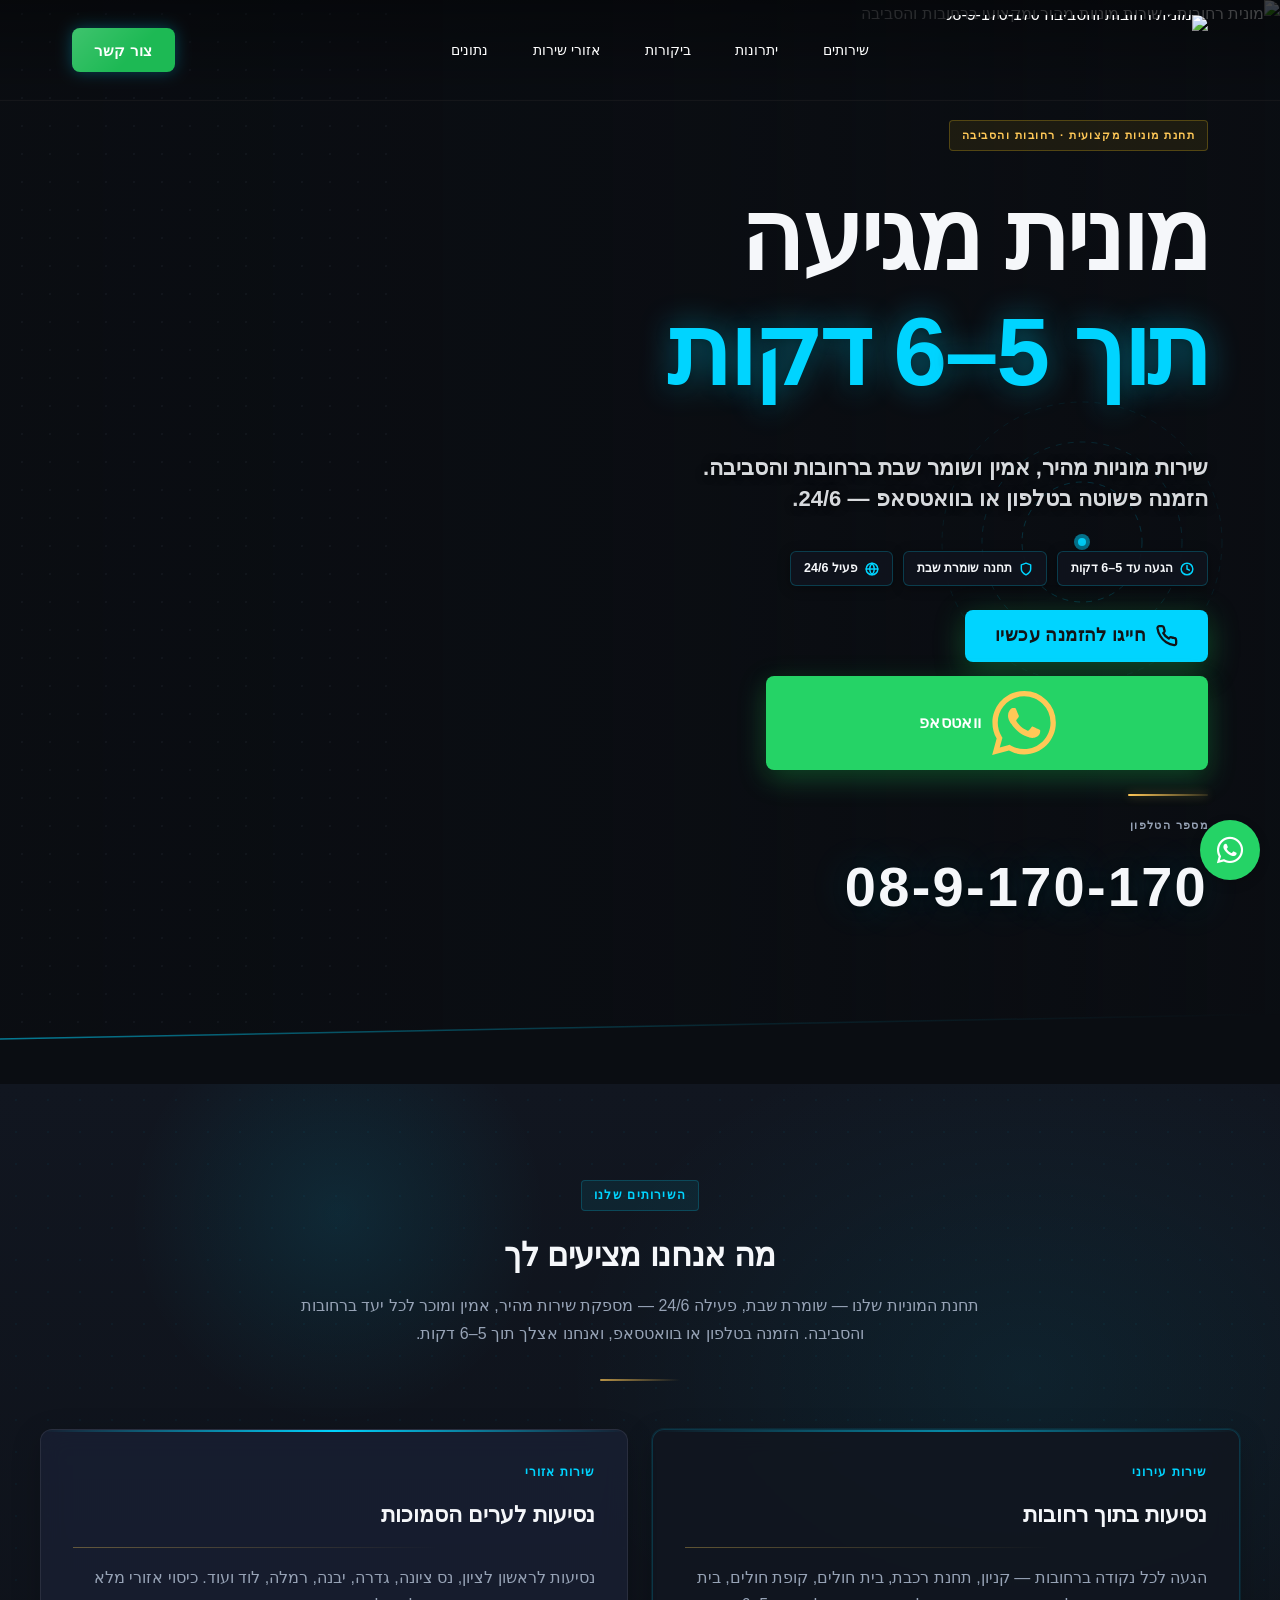
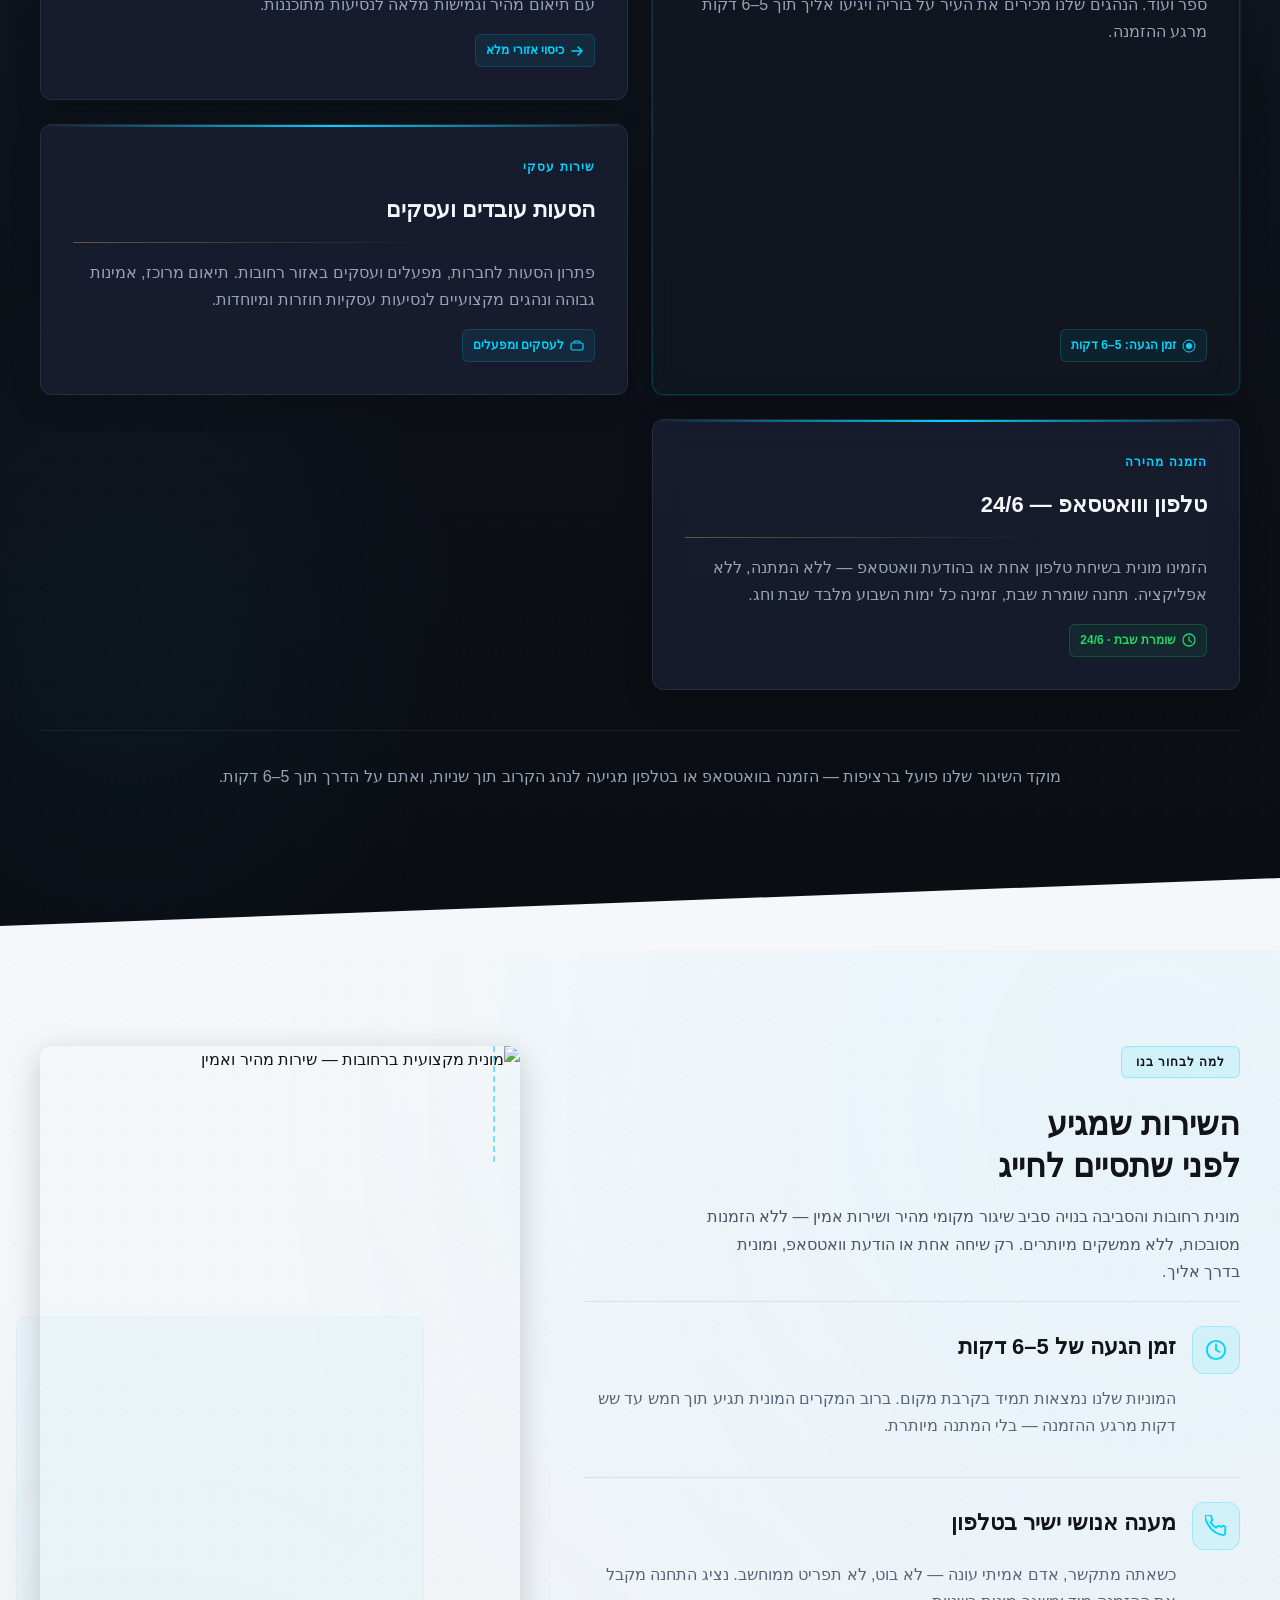
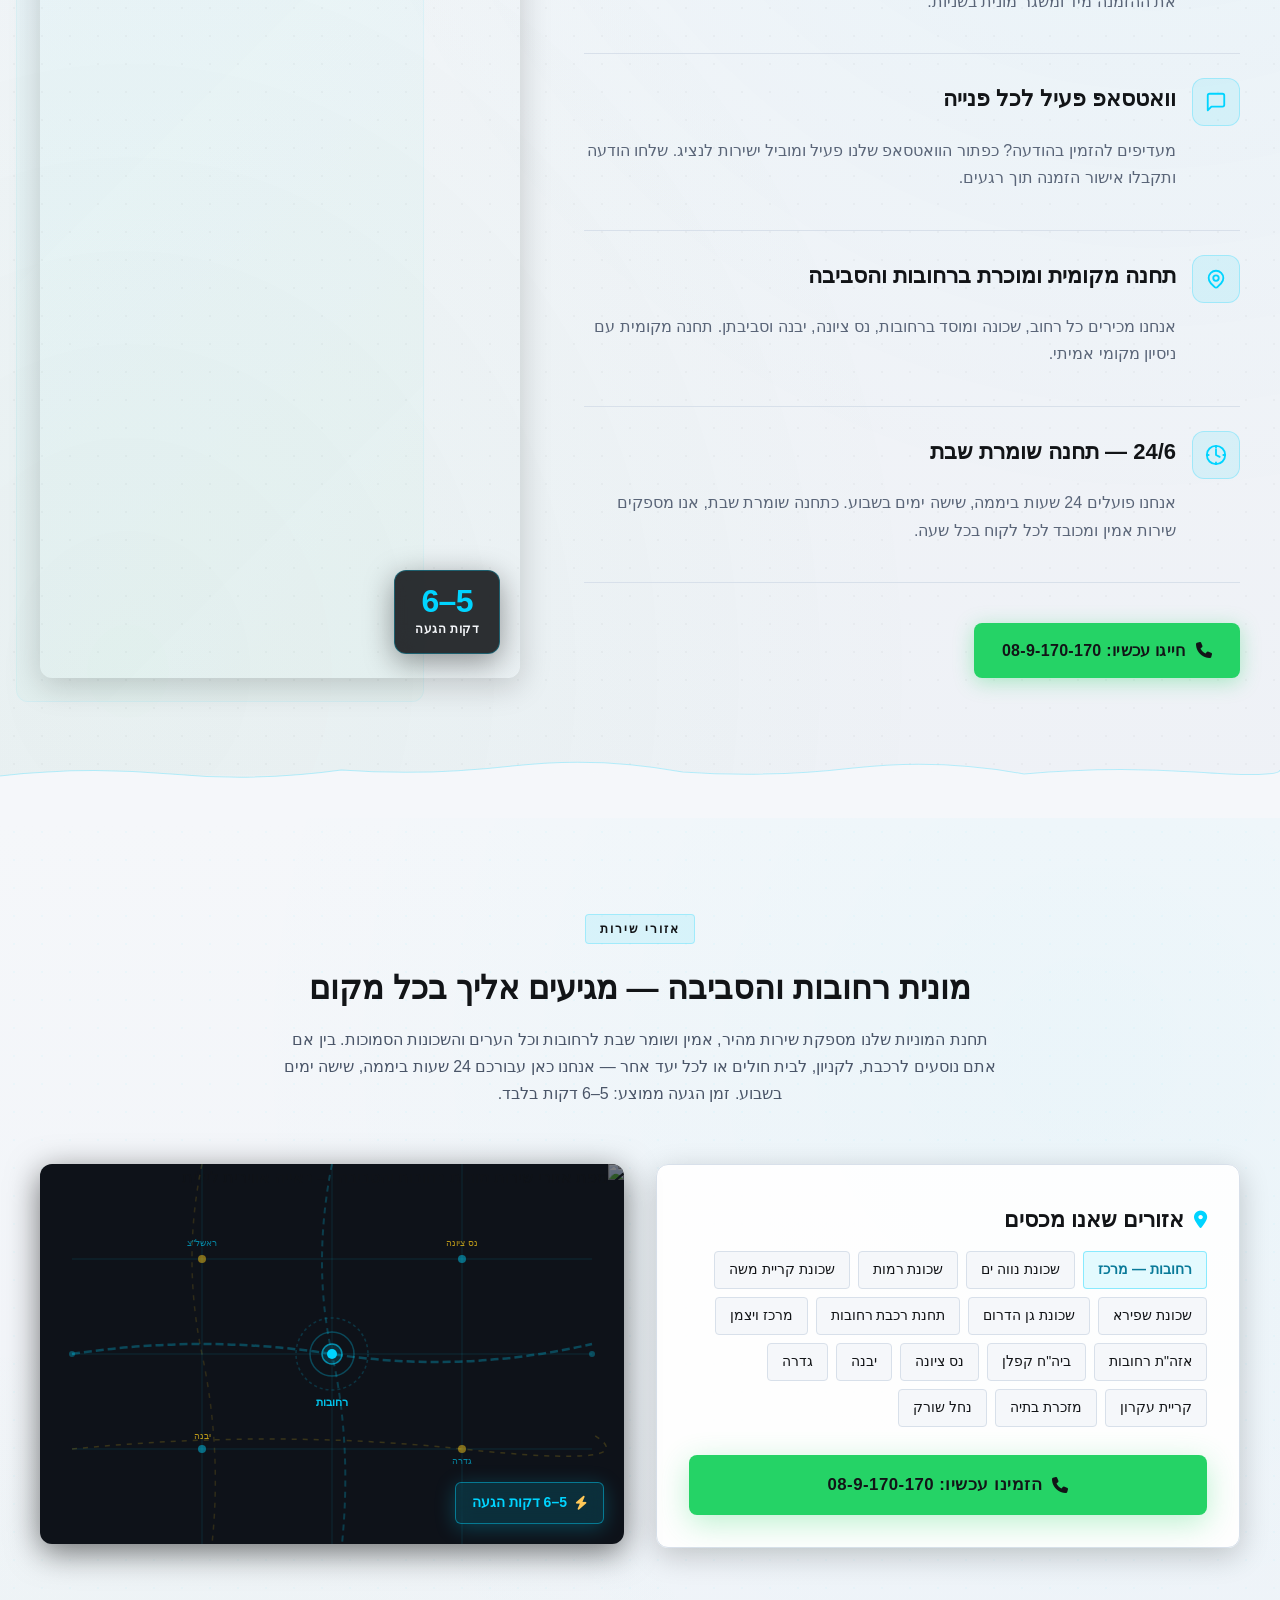
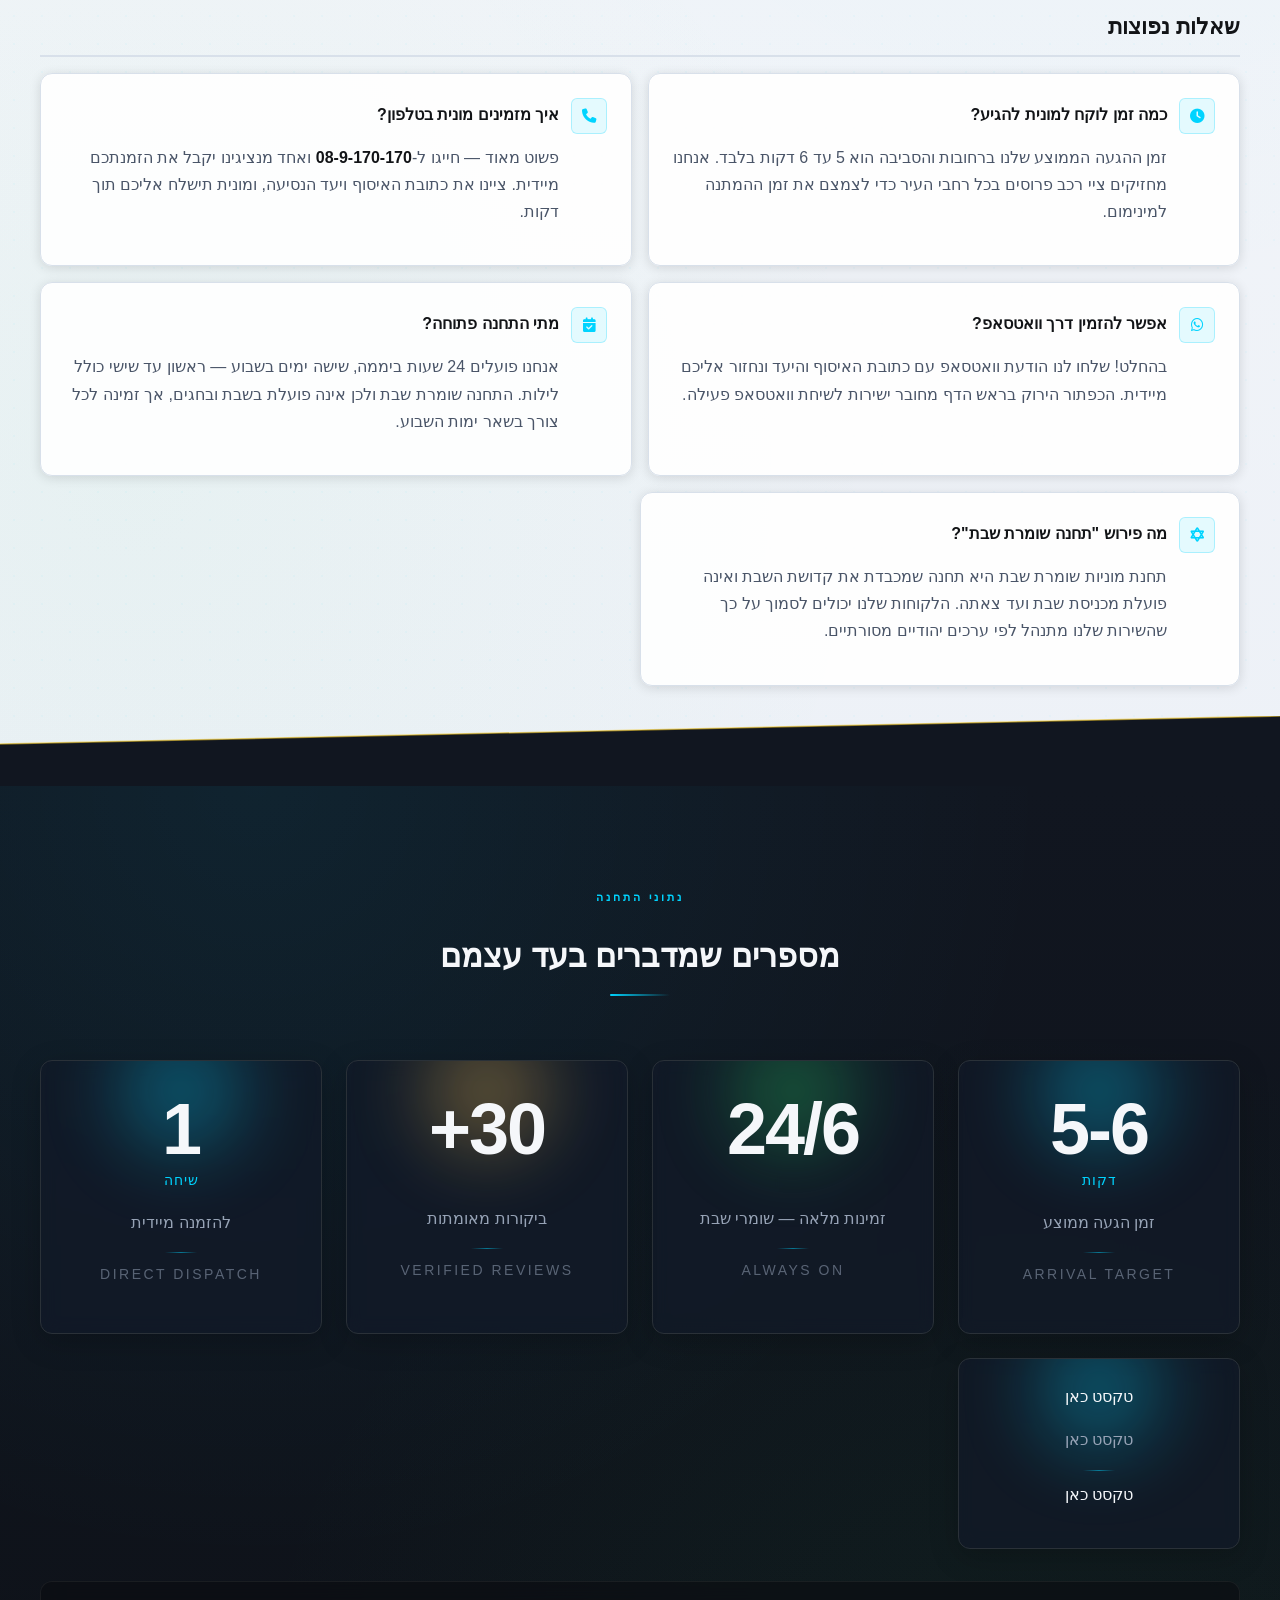
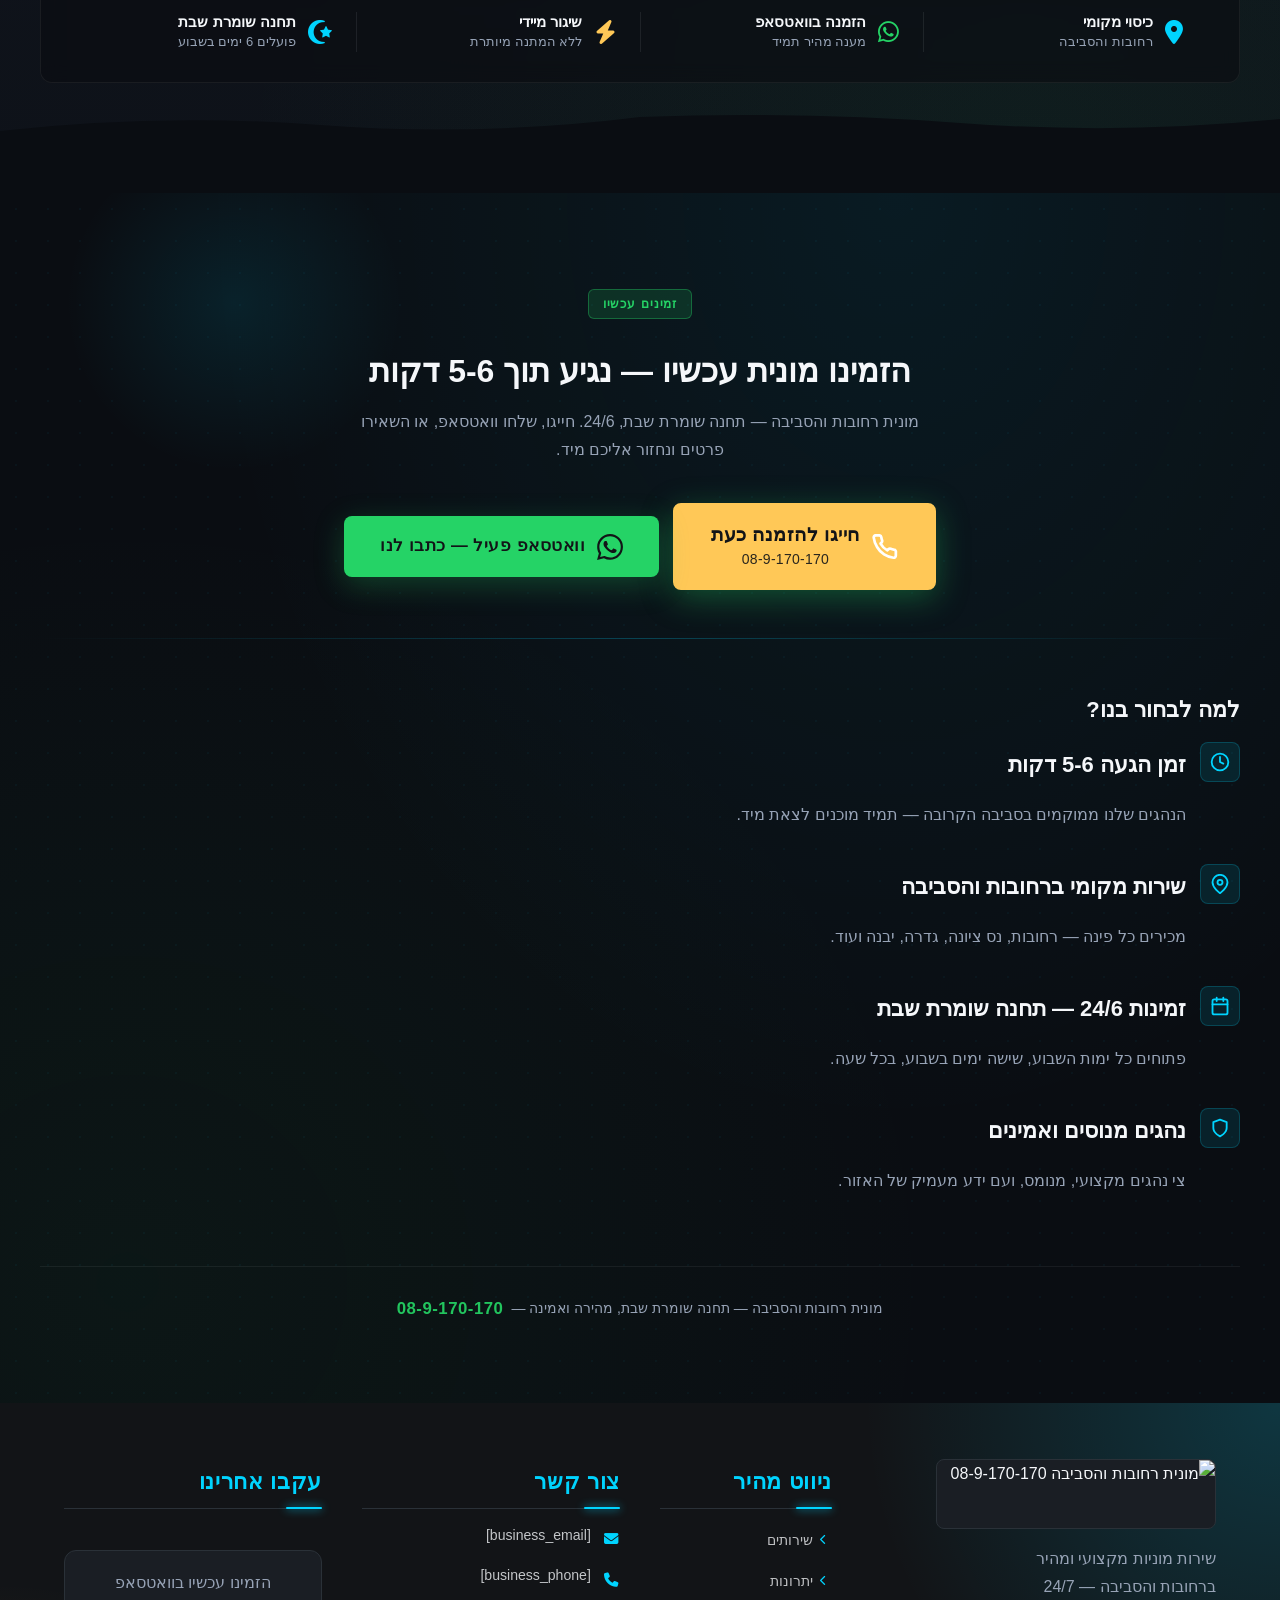
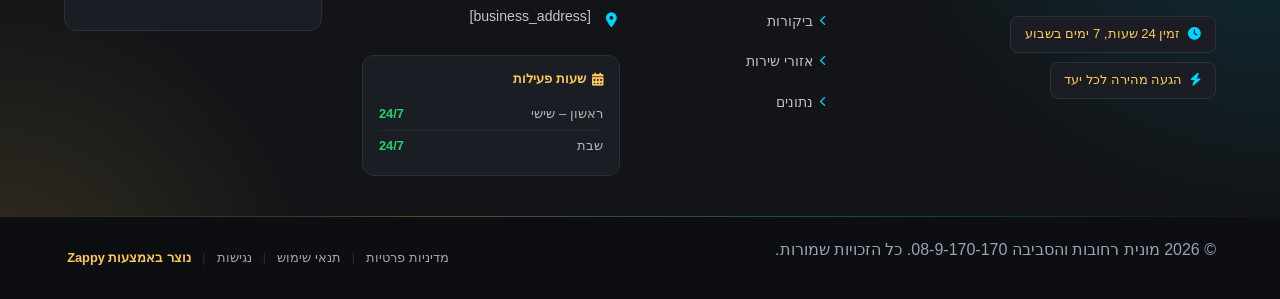
==== commit a9420b1f: "Background sync: Progressive GitHub Sync" ====
--- a/public/index.html
+++ b/public/index.html
@@ -1 +1 @@
-<!doctype html><html dir="rtl" lang="he"><head><meta charset="UTF-8"><meta content="width=device-width,initial-scale=1" name="viewport"><meta content="index, follow" name="robots"><title>שומר שבת — מונית רחובות והסביבה 08-9-170-170</title><meta content="A Shabbat-observant taxi service operating in Rehovot and surrounding areas, available 24/6. The business emphasizes speed (5-6 minute arrival time), accessibil" name="description"><meta content="שומר שבת" name="keywords"><link href="/assets/favicon.ico" rel="icon" type="image/x-icon"><link href="/assets/favicon-16x16.png" rel="icon" type="image/png" sizes="16x16"><link href="/assets/favicon-32x32.png" rel="icon" type="image/png" sizes="32x32"><link href="/assets/favicon-48x48.png" rel="icon" type="image/png" sizes="48x48"><link href="/assets/favicon-192x192.png" rel="icon" type="image/png" sizes="192x192"><link href="/assets/favicon-512x512.png" rel="icon" type="image/png" sizes="512x512"><link href="/assets/apple-touch-icon.png" rel="apple-touch-icon"><script>!function(){"use strict";var t="6505c690-5e66-4275-911c-964bc1783fac",e="https://api.zappy5.com/api/analytics/track",a=18e5,n=2592e6,o=!0,i=!0,r=!0;var s=function(){var e="zappy_visitor_"+t,a=null;try{if(a=localStorage.getItem(e)){var o=JSON.parse(a),i=Date.now();if(i-o.created<n)return o.lastSeen=i,localStorage.setItem(e,JSON.stringify(o)),o.id}}catch(t){console.warn("Zappy Analytics: LocalStorage not available")}var r="zv_"+Date.now()+"_"+Math.random().toString(36).substr(2,9);try{localStorage.setItem(e,JSON.stringify({id:r,created:Date.now(),lastSeen:Date.now()}))}catch(t){}return r}(),c=function(){var e="zappy_session_"+t,n=null;try{if(n=sessionStorage.getItem(e)){var o=JSON.parse(n),i=Date.now();if(i-o.timestamp<a)return o.timestamp=i,sessionStorage.setItem(e,JSON.stringify(o)),o.id}}catch(t){console.warn("Zappy Analytics: SessionStorage not available")}var r="zs_"+Date.now()+"_"+Math.random().toString(36).substr(2,9);try{sessionStorage.setItem(e,JSON.stringify({id:r,timestamp:Date.now()}))}catch(t){}return r}();function l(a,n){n=n||{};var o={website_id:t,event_type:a,page_path:window.location.pathname,referrer:document.referrer||"direct",visitor_id:s,session_id:c,metadata:n};if(navigator.sendBeacon){var i=new Blob([JSON.stringify(o)],{type:"application/json"});navigator.sendBeacon(e,i)}else fetch(e,{method:"POST",headers:{"Content-Type":"application/json"},body:JSON.stringify(o),keepalive:!0}).catch(function(t){console.warn("Zappy Analytics: Failed to track event",t)})}o&&l("pageview",{title:document.title,url:window.location.href}),i&&document.addEventListener("click",function(t){var e=t.target;if("BUTTON"===e.tagName||e.closest("button")){var a="BUTTON"===e.tagName?e:e.closest("button");l("click",{element:"button",text:a.textContent.trim().substring(0,100),id:a.id||null,class:a.className||null})}else if("A"===e.tagName||e.closest("a")){var n="A"===e.tagName?e:e.closest("a");l("navigation",{element:"link",text:n.textContent.trim().substring(0,100),href:n.href,external:n.hostname!==window.location.hostname})}},!0),r&&document.addEventListener("submit",function(t){var e=t.target;l("form_submit",{form_id:e.id||null,form_name:e.name||null,form_action:e.action||null,form_method:e.method||"GET"})},!0);var m=Date.now();window.addEventListener("beforeunload",function(){l("page_unload",{time_on_page:Math.floor((Date.now()-m)/1e3),page_path:window.location.pathname})}),window.zappyAnalytics={track:l,getVisitorId:function(){return s},getSessionId:function(){return c}}}()</script><meta content="שומר שבת — מונית רחובות והסביבה 08-9-170-170" property="og:title"><meta content="A Shabbat-observant taxi service operating in Rehovot and surrounding areas, available 24/6. The business emphasizes speed (5-6 minute arrival time), accessibil" property="og:description"><meta content="summary_large_image" name="twitter:card"><meta content="שומר שבת — מונית רחובות והסביבה 08-9-170-170" name="twitter:title"><meta content="A Shabbat-observant taxi service operating in Rehovot and surrounding areas, available 24/6. The business emphasizes speed (5-6 minute arrival time), accessibil" name="twitter:description"><meta content="website" property="og:type"><meta content="he_IL" property="og:locale"><link href="https://cdnjs.cloudflare.com/ajax/libs/font-awesome/6.4.0/css/all.min.css" rel="stylesheet"><style>.skip-link{position:absolute;top:0;left:0;transform:translateY(-200%);padding:12px 18px;background:var(--bg-dark,#1a1a1a);color:var(--text-light,#fff);font-weight:600;border-radius:0 0 8px 0;z-index:10000}.skip-link:focus{transform:none;outline:2px solid var(--ring,#fff);outline-offset:2px}:focus-visible{outline:2px solid var(--ring,currentColor);outline-offset:3px}</style><link href="/assets/favicon.ico" rel="icon" type="image/x-icon"><link href="/assets/favicon-16x16.png" rel="icon" type="image/png" sizes="16x16"><link href="/assets/favicon-32x32.png" rel="icon" type="image/png" sizes="32x32"><link href="/assets/favicon-48x48.png" rel="icon" type="image/png" sizes="48x48"><link href="/assets/favicon-192x192.png" rel="icon" type="image/png" sizes="192x192"><link href="/assets/favicon-512x512.png" rel="icon" type="image/png" sizes="512x512"><link href="/assets/apple-touch-icon.png" rel="apple-touch-icon"><link href="https://cdn.jsdelivr.net/npm/vanilla-cookieconsent@3/dist/cookieconsent.css" rel="stylesheet"><script src="https://cdn.jsdelivr.net/npm/vanilla-cookieconsent@3/dist/cookieconsent.umd.js"></script><script src="https://cdn.jsdelivr.net/gh/mickidum/acc_toolbar/acctoolbar/acctoolbar.min.js"></script><link href="/styles.css" rel="stylesheet"><style id="zappy-dropdown-submenu-styles">#navMenu li:has(.sub-menu),.nav-menu li:has(.sub-menu),.navbar li:has(.sub-menu),nav li:has(.sub-menu){position:relative}#navMenu .sub-menu,.nav-menu .sub-menu,.navbar .sub-menu,nav .sub-menu{display:block!important;position:absolute!important;top:100%;left:0;min-width:220px;background:#fff;border-radius:8px;box-shadow:0 8px 25px rgba(0,0,0,.15);padding:8px 0;opacity:0;visibility:hidden;transform:translateY(10px);transition:all .3s ease;z-index:1000;list-style:none;pointer-events:none}#navMenu li:hover>.sub-menu,.nav-menu li:hover>.sub-menu,.navbar li:hover>.sub-menu,nav li:hover>.sub-menu{opacity:1!important;visibility:visible!important;transform:translateY(0)!important;pointer-events:auto!important}.sub-menu li{list-style:none;margin:0;padding:0}.sub-menu a{display:block!important;padding:10px 16px!important;color:var(--text-dark,#333)!important;font-weight:500;text-decoration:none;white-space:nowrap;transition:background-color .2s}.sub-menu .zappy-nav-child>a{padding-left:28px!important;font-size:.9em!important;opacity:.85!important}[dir=rtl] .sub-menu .zappy-nav-child>a,html[lang=ar] .sub-menu .zappy-nav-child>a,html[lang=he] .sub-menu .zappy-nav-child>a{padding-left:10px!important;padding-right:28px!important}.sub-menu .zappy-nav-parent>a{font-weight:600!important}.sub-menu a:hover{background-color:#f5f5f5}[dir=rtl] .nav-menu .sub-menu,[dir=rtl] .navbar .sub-menu,[dir=rtl] nav .sub-menu,html[lang=ar] .nav-menu .sub-menu,html[lang=ar] .navbar .sub-menu,html[lang=ar] nav .sub-menu,html[lang=he] .nav-menu .sub-menu,html[lang=he] .navbar .sub-menu,html[lang=he] nav .sub-menu{left:auto!important;right:0!important}.sub-menu:empty,.sub-menu:not(:has(li)):not(:has(> a)),.sub-menu:not(:has(li:not(.zappy-hidden-menu-item))):not(:has(> a)){display:none!important;opacity:0!important;visibility:hidden!important;pointer-events:none!important}li:has(.menu-group-title):hover>.sub-menu{opacity:1!important;visibility:visible!important;transform:translateY(0)!important;pointer-events:auto!important}#navMenu>li>.menu-group-title,.nav-menu>li>.menu-group-title{display:inline-block;padding:.5rem 1rem;cursor:default;user-select:none}@media (max-width:768px){#navMenu .sub-menu,.nav-menu .sub-menu,.navbar .sub-menu,nav .sub-menu{position:static!important;transform:none!important;box-shadow:none!important;background:0 0!important;max-height:0;overflow:hidden;opacity:0;visibility:hidden;transition:max-height .3s ease,opacity .3s ease;padding:0!important;border-radius:0!important}#navMenu .sub-menu.mobile-expanded,.nav-menu .sub-menu.mobile-expanded,.navbar .sub-menu.mobile-expanded{max-height:none!important;overflow-y:visible!important;opacity:1!important;visibility:visible!important;padding:8px 0 8px 16px!important}[dir=rtl] .sub-menu.mobile-expanded,html[lang=he] .sub-menu.mobile-expanded{padding:8px 16px 8px 0!important}#navMenu li:hover>.sub-menu,.nav-menu li:hover>.sub-menu,.navbar li:hover>.sub-menu,nav li:hover>.sub-menu{opacity:0;visibility:hidden;pointer-events:none}#navMenu li>.sub-menu.mobile-expanded,.nav-menu li>.sub-menu.mobile-expanded,.navbar li>.sub-menu.mobile-expanded,nav li>.sub-menu.mobile-expanded{opacity:1!important;visibility:visible!important;pointer-events:auto!important}#navMenu li:has(.sub-menu),.nav-menu li:has(.sub-menu),.navbar li:has(.sub-menu),nav li:has(.sub-menu){display:flex!important;flex-wrap:wrap!important;align-items:center!important;position:relative!important;min-height:44px!important}#navMenu li:has(.sub-menu)>a,.nav-menu li:has(.sub-menu)>a,.navbar li:has(.sub-menu)>a,nav li:has(.sub-menu)>a{flex:1!important;min-width:0!important}#navMenu li:has(.sub-menu)>.menu-group-title,.nav-menu li:has(.sub-menu)>.menu-group-title,.navbar li:has(.sub-menu)>.menu-group-title,nav li:has(.sub-menu)>.menu-group-title{flex:1!important;min-width:0!important;padding:0!important;line-height:inherit!important}#navMenu li:has(.sub-menu)>.sub-menu,.nav-menu li:has(.sub-menu)>.sub-menu,.navbar li:has(.sub-menu)>.sub-menu,nav li:has(.sub-menu)>.sub-menu{flex-basis:100%!important;width:100%!important}#navMenu li:has(.sub-menu)>a [class*=arrow],#navMenu li:has(.sub-menu)>a [class*=chevron],.nav-menu li:has(.sub-menu)>a .fa-angle-down,.nav-menu li:has(.sub-menu)>a .fa-chevron-down,.nav-menu li:has(.sub-menu)>a [class*=arrow],.nav-menu li:has(.sub-menu)>a [class*=chevron],nav li:has(.sub-menu)>a [class*=arrow],nav li:has(.sub-menu)>a [class*=chevron]{display:none!important;visibility:hidden!important}.mobile-submenu-toggle{display:flex!important;align-items:center!important;justify-content:center!important;width:44px!important;height:auto!important;background:0 0!important;border:none!important;cursor:pointer!important;color:var(--text-light)!important;position:static!important;flex-shrink:0!important;align-self:stretch!important;z-index:2!important;padding:0!important;margin:0!important}.mobile-submenu-toggle::after{content:''!important;width:0!important;height:0!important;border-left:6px solid transparent!important;border-right:6px solid transparent!important;border-top:7px solid currentColor!important;transition:transform .3s ease!important}.mobile-submenu-toggle.expanded::after{transform:rotate(180deg)!important}.sub-menu a{padding:10px 0!important;display:block!important;color:var(--text-light)!important;white-space:normal!important}.sub-menu .zappy-nav-child>a{padding-left:28px!important;font-size:.9em!important;opacity:.85!important}[dir=rtl] .sub-menu .zappy-nav-child>a,html[lang=ar] .sub-menu .zappy-nav-child>a,html[lang=he] .sub-menu .zappy-nav-child>a{padding-left:0!important;padding-right:28px!important}.sub-menu .zappy-nav-parent>a{font-weight:600!important}#navMenu.active,.nav-menu.active{max-width:100vw!important;overflow-x:hidden!important;box-sizing:border-box!important}.navbar .sub-menu li a,.zappy-products-dropdown .sub-menu a,nav.navbar .sub-menu li a{color:var(--text-light)!important}}@media (min-width:769px){.mobile-submenu-toggle{display:none!important}}</style><style id="zappy-widget-visibility">html[dir=rtl] .whatsapp-float{right:20px!important;left:auto!important}html:not([dir]) .whatsapp-float,html[dir=ltr] .whatsapp-float{left:20px!important;right:auto!important}html[dir=rtl] #mic-access-tool-general-button,html[dir=rtl] #mic-init-access-tool #mic-access-tool-general-button,html[dir=rtl] #mic-init-access-tool .mic-access-tool-general-button,html[dir=rtl] ._access-icon,html[dir=rtl] .mic-access-tool-general-button{left:20px!important;right:auto!important}html:not([dir]) #mic-access-tool-general-button,html:not([dir]) #mic-init-access-tool #mic-access-tool-general-button,html:not([dir]) #mic-init-access-tool .mic-access-tool-general-button,html:not([dir]) ._access-icon,html:not([dir]) .mic-access-tool-general-button,html[dir=ltr] #mic-access-tool-general-button,html[dir=ltr] #mic-init-access-tool #mic-access-tool-general-button,html[dir=ltr] #mic-init-access-tool .mic-access-tool-general-button,html[dir=ltr] ._access-icon,html[dir=ltr] .mic-access-tool-general-button{right:20px!important;left:auto!important}@media (max-width:768px){.whatsapp-float{display:flex!important}}@media (min-width:769px){.whatsapp-float{display:flex!important}}@media (max-width:768px){#mic-access-tool-general-button,#mic-init-access-tool #mic-access-tool-general-button,#mic-init-access-tool .mic-access-tool-general-button,._access-icon,.mic-access-tool-general-button{display:flex!important;visibility:visible!important;opacity:1!important;pointer-events:auto!important}#mic-access-tool-box.opened-mic-access-tool,#mic-init-access-tool #mic-access-tool-box.opened-mic-access-tool,.mic-access-tool-box.opened-mic-access-tool{visibility:visible!important;opacity:1!important;pointer-events:auto!important}}@media (min-width:769px){#mic-access-tool-general-button,#mic-init-access-tool #mic-access-tool-general-button,#mic-init-access-tool .mic-access-tool-general-button,._access-icon,.mic-access-tool-general-button{display:flex!important;visibility:visible!important;opacity:1!important;pointer-events:auto!important}#mic-access-tool-box.opened-mic-access-tool,#mic-init-access-tool #mic-access-tool-box.opened-mic-access-tool,.mic-access-tool-box.opened-mic-access-tool{visibility:visible!important;opacity:1!important;pointer-events:auto!important}}</style></head><body><a href="#main" class="skip-link">דלג לתוכן הראשי</a><nav class="navbar" dir="rtl"><button class="mobile-toggle" aria-label="Menu" id="mobileToggle"><svg viewBox="0 0 24 24" height="24" width="24" fill="none" class="hamburger-icon"><path d="M3 12h18M3 6h18M3 18h18" stroke="currentColor" stroke-width="2" stroke-linecap="round"></path></svg> <svg viewBox="0 0 24 24" height="24" width="24" fill="none" class="close-icon" style="display:none"><path d="M18 6L6 18M6 6l12 12" stroke="currentColor" stroke-width="2" stroke-linecap="round"></path></svg></button> <a href="tel:0899170170" class="phone-header-btn" style="background-color:#25D366;color:#ffffff;display:flex;align-items:center;justify-content:center;width:48px;height:48px;border-radius:50%;box-shadow:0 0 0 4px rgba(37,211,102,0.35);text-decoration:none" aria-label="Call" data-phone="08-9-170-170"><svg viewBox="0 0 24 24" height="28" width="28" fill="currentColor"><path d="M22 16.92v3a2 2 0 0 1-2.18 2 19.79 19.79 0 0 1-8.63-3.07 19.5 19.5 0 0 1-6-6 19.79 19.79 0 0 1-3.07-8.67A2 2 0 0 1 4.11 2h3a2 2 0 0 1 2 1.72 12.84 12.84 0 0 0 .7 2.81 2 2 0 0 1-.45 2.11L8.09 9.91a16 16 0 0 0 6 6l1.27-1.27a2 2 0 0 1 2.11-.45 12.84 12.84 0 0 0 2.81.7A2 2 0 0 1 22 16.92z"></path></svg></a><div class="nav-container"><div class="nav-right-group"><div class="nav-brand"><a href="/" class="logo-link"><img alt="מונית רחובות והסביבה 08-9-170-170" src="/assets/08-9-170-170-transportation-taxi-services-logo-1778944600443-82tfe2.webp?v=1778944601272-pcbkld" class="logo"></a></div><ul class="nav-menu" id="navMenu"><li><a href="#services">שירותים</a></li><li><a href="#benefits">יתרונות</a></li><li><a href="#reviews">ביקורות</a></li><li><a href="#areas">אזורי שירות</a></li><li><a href="#stats">נתונים</a></li></ul></div></div></nav><script>window.addEventListener("load",function(){const e=document.querySelector(".navbar, nav, header");if(!e)return void console.log("[Navbar] Navbar element not found");let t=document.getElementById("mobileToggle")||document.querySelector(".mobile-toggle")||document.querySelector(".hamburger")||document.querySelector(".hamburger-menu")||document.querySelector(".menu-toggle")||document.querySelector(".burger-menu")||document.querySelector('[aria-label="Menu"]')||document.querySelector('[aria-label="תפריט"]');const n=document.querySelector(".phone-header-btn"),o=window.getComputedStyle(e);let r=o.backgroundColor;if(console.log("[Navbar] Initial navbar background:",r),"transparent"===r||"rgba(0, 0, 0, 0)"===r||r.startsWith("rgba")&&r.includes(", 0)")){const e=o.backgroundImage;if(e&&"none"!==e)console.log("[Navbar] Navbar has background image/gradient, using dark text"),r="rgb(240, 240, 240)";else{const e=window.getComputedStyle(document.body).backgroundColor;console.log("[Navbar] Navbar transparent, using body background:",e),r=e}}const a=r.match(/\d+/g);if(a&&a.length>=3){const e=(.299*parseInt(a[0])+.587*parseInt(a[1])+.114*parseInt(a[2]))/255;console.log("[Navbar] Mobile button colors preserved from Claude CSS (luminance:",e.toFixed(2)+")");const o=document.createElement("style");o.id="zappy-mobile-nav-fix";document.documentElement.lang;document.documentElement.dir,o.textContent='\n        /* Hide mobile buttons on desktop, show only on mobile */\n        @media (min-width: 769px) {\n          .mobile-toggle,\n          .phone-header-btn {\n            display: none !important;\n          }\n        }\n        \n        /* Show and position mobile buttons correctly on mobile */\n        @media (max-width: 768px) {\n          .navbar,\n          nav.navbar {\n            min-height: 70px !important;\n          }\n\n          .mobile-toggle,\n          .phone-header-btn {\n            position: absolute !important;\n            top: 0 !important;\n            bottom: 0 !important;\n            margin-top: auto !important;\n            margin-bottom: auto !important;\n            transform: none !important;\n            z-index: 1001 !important;\n            display: flex !important;\n            align-items: center !important;\n            justify-content: center !important;\n            width: 36px !important;\n            height: 36px !important;\n            border-radius: 50% !important;\n            border: none !important;\n            cursor: pointer !important;\n            padding: 6px !important;\n            background: none !important;\n            color: var(--nav-text, var(--text-light)) !important;\n            touch-action: manipulation !important;\n            -webkit-tap-highlight-color: transparent !important;\n          }\n\n          html[data-zappy-site-type="ecommerce"] .phone-header-btn,\n          body[data-zappy-site-type="ecommerce"] .phone-header-btn,\n          html[data-zappy-site-type="ecommerce"] header .phone-header-btn,\n          html[data-zappy-site-type="ecommerce"] nav .phone-header-btn {\n            display: none !important;\n            visibility: hidden !important;\n            width: 0 !important;\n            height: 0 !important;\n            min-width: 0 !important;\n            overflow: hidden !important;\n          }\n          \n          /* LTR positioning (default): hamburger LEFT, phone RIGHT */\n          html:not([dir="rtl"]):not([lang="he"]):not([lang="ar"]) .mobile-toggle,\n          html[dir="ltr"] .mobile-toggle {\n            left: 12px !important;\n            right: auto !important;\n          }\n          html:not([dir="rtl"]):not([lang="he"]):not([lang="ar"]) .phone-header-btn,\n          html[dir="ltr"] .phone-header-btn {\n            right: 12px !important;\n            left: auto !important;\n          }\n          \n          /* RTL positioning: hamburger RIGHT, phone LEFT */\n          html[dir="rtl"] .mobile-toggle,\n          html[lang="he"] .mobile-toggle,\n          html[lang="ar"] .mobile-toggle {\n            right: 12px !important;\n            left: auto !important;\n          }\n          html[dir="rtl"] .phone-header-btn,\n          html[lang="he"] .phone-header-btn,\n          html[lang="ar"] .phone-header-btn {\n            left: 12px !important;\n            right: auto !important;\n          }\n          \n          /* CRITICAL: Ensure nav-container has min-height on mobile */\n          /* All children are positioned absolutely/fixed on mobile, so height:auto collapses to 0 */\n          .nav-container {\n            min-height: 70px !important;\n            position: relative !important;\n          }\n          \n          /* Ensure SVG icons are properly sized and inherit color */\n          .mobile-toggle svg,\n          .phone-header-btn svg {\n            width: 24px !important;\n            height: 24px !important;\n            /* Don\'t force display - let JavaScript control hamburger/close toggle */\n          }\n          \n          /* Reset nav-cta-container on mobile - remove desktop box-shadow/padding */\n          /* that creates a visible ghost box when CTA button is hidden */\n          .nav-cta-container {\n            box-shadow: none !important;\n            padding: 0 !important;\n          }\n          \n          /* Hide nav-cta-container entirely on mobile when there\'s no lang-switcher */\n          /* (only the CTA button is inside, and it\'s hidden on mobile) */\n          .nav-cta-container:not(:has(.lang-switcher)) {\n            display: none !important;\n          }\n          \n          /* CRITICAL: Prevent hero image fade gradient from bleeding over headline text */\n          /* The .image-fade-gradient has bottom: -30px (extends below parent) */\n          /* On mobile stacked layout, this overlaps the h1 text below the image */\n          .hero-image-column {\n            overflow: hidden !important;\n          }\n          .image-fade-gradient {\n            bottom: 0 !important;\n          }\n          \n          /* Hide desktop language switcher on mobile - hamburger menu handles it */\n          /* High specificity to override stored CSS */\n          .lang-switcher,\n          .nav-cta-container .lang-switcher,\n          .nav-container .lang-switcher,\n          .navbar .lang-switcher,\n          .navbar .nav-cta-container .lang-switcher {\n            display: none !important;\n          }\n        }\n      ';const r=document.getElementById("zappy-mobile-nav-fix");r&&r.remove(),document.head.appendChild(o),console.log("[Navbar] Critical CSS injected for mobile nav positioning");const i=window.innerWidth<=768;if(t){const e=t.querySelector(".hamburger-icon"),n=t.querySelector(".close-icon");e&&(e.style.setProperty("width","24px","important"),e.style.setProperty("height","24px","important"),e.style.setProperty("display","block","important")),n&&(n.style.setProperty("width","24px","important"),n.style.setProperty("height","24px","important"),n.style.setProperty("display","none","important")),i?(t.style.setProperty("position","absolute","important"),t.style.setProperty("top","0","important"),t.style.setProperty("bottom","0","important"),t.style.setProperty("margin-top","auto","important"),t.style.setProperty("margin-bottom","auto","important"),t.style.setProperty("transform","none","important"),t.style.setProperty("z-index","1001","important"),t.style.removeProperty("left"),t.style.removeProperty("right"),console.log("[Navbar] Mobile toggle positioning applied (mobile viewport)")):(t.style.removeProperty("position"),t.style.removeProperty("top"),t.style.removeProperty("transform"),t.style.removeProperty("z-index"),t.style.removeProperty("left"),t.style.removeProperty("right"),console.log("[Navbar] Desktop viewport - cleared mobile toggle inline positioning"))}if(n){const e=n.querySelector("svg");e&&(e.style.width="24px",e.style.height="24px",e.setAttribute("width","24"),e.setAttribute("height","24")),i?(n.style.setProperty("position","absolute","important"),n.style.setProperty("top","0","important"),n.style.setProperty("bottom","0","important"),n.style.setProperty("margin-top","auto","important"),n.style.setProperty("margin-bottom","auto","important"),n.style.setProperty("transform","none","important"),n.style.setProperty("z-index","1001","important"),n.style.removeProperty("left"),n.style.removeProperty("right"),console.log("[Navbar] Phone button positioning applied (mobile viewport)")):(n.style.removeProperty("position"),n.style.removeProperty("top"),n.style.removeProperty("transform"),n.style.removeProperty("z-index"),n.style.removeProperty("left"),n.style.removeProperty("right"),console.log("[Navbar] Desktop viewport - cleared phone button inline positioning"))}}else console.log("[Navbar] Could not parse background color:",r);t=document.getElementById("mobileToggle")||document.querySelector(".mobile-toggle")||document.querySelector(".hamburger")||document.querySelector(".hamburger-menu")||document.querySelector(".menu-toggle")||document.querySelector(".burger-menu")||document.querySelector('[aria-label="Menu"]')||document.querySelector('[aria-label="תפריט"]');const i=document.getElementById("navMenu")||document.querySelector(".nav-menu")||document.querySelector(".nav-links")||document.querySelector("nav ul:not(.submenu)");if(!t||!i)return void console.log("[Navbar] Mobile toggle or menu not found:",{toggle:!!t,menu:!!i});i.id||(i.id="navMenu"),console.log("[Navbar] Initializing mobile menu...");const l=t.cloneNode(!0);t.parentNode.replaceChild(l,t);var s=0;function p(e){var t=Date.now();t-s<300||(s=t,function(e){e.preventDefault(),e.stopPropagation();const t=l.querySelector(".hamburger-icon"),n=l.querySelector(".close-icon");i.classList.contains("active")?(i.classList.remove("active"),t&&t.style.setProperty("display","block","important"),n&&n.style.setProperty("display","none","important"),document.body.style.overflow="",console.log("[Navbar] Menu closed")):(i.classList.add("active"),t&&t.style.setProperty("display","none","important"),n&&n.style.setProperty("display","block","important"),document.body.style.overflow="hidden",console.log("[Navbar] Menu opened"))}(e))}l.addEventListener("click",p),l.addEventListener("touchend",p),i.querySelectorAll("a").forEach(function(e){e.addEventListener("click",function(){if("#"===this.getAttribute("href"))return;const e=l.querySelector(".hamburger-icon"),t=l.querySelector(".close-icon");i.classList.remove("active"),e&&e.style.setProperty("display","block","important"),t&&t.style.setProperty("display","none","important"),document.body.style.overflow="",console.log("[Navbar] Menu closed (link clicked)")})});var m=i.querySelectorAll(".dropdown-toggle");m.forEach(function(e){e.addEventListener("click",function(e){e.preventDefault(),e.stopPropagation();var t=this.closest(".nav-dropdown");t&&(t.parentNode.querySelectorAll(".nav-dropdown.open").forEach(function(e){e!==t&&e.classList.remove("open")}),t.classList.toggle("open"),console.log("[Navbar] Dropdown toggled:",t.classList.contains("open")?"open":"closed"))})}),document.addEventListener("click",function(e){e.target.closest(".nav-dropdown")||document.querySelectorAll(".nav-dropdown.open").forEach(function(e){e.classList.remove("open")})}),console.log("[Navbar] Dropdown handlers initialized for "+m.length+" dropdowns"),n&&n.addEventListener("click",function(){const e=document.querySelectorAll('a[href^="tel:"]'),t=e.length>0?e[0].getAttribute("href").replace("tel:",""):"[business_phone]";window.location.href="tel:"+t,console.log("[Navbar] Phone button clicked")}),console.log("[Navbar] Mobile menu initialized successfully")})</script><main id="main"><section class="index-hero-section" data-band-index="0" data-layout-spec="בית-hero" id="hero" dir="rtl" data-hero-type="fullscreen-scrim"><div class="index-hero-bg"><img alt="מונית רחובות - שירות מוניות מהיר ומקצועי ברחובות והסביבה" src="/assets/site-index-hero-image-1.webp" data-context="Cinematic nighttime street scene in Rehovot Israel, a yellow taxi cab speeding through wet city streets with neon light trails, motion blur on car lights, reflections on asphalt, urban intersection with Israeli street signs, dramatic dark sky, cyan and gold light streaks, dispatch-dashboard aesthetic, photorealistic, high contrast, dramatic lighting" data-placeholder="index-hero-image-1" height="700" loading="eager" width="1200" data-element-id="img-1778944670963-3pnms26wd" data-element-type="image" data-hero-background="true" data-hero-bg="true" fetchpriority="high"></div><div class="index-hero-scrim" aria-hidden="true"></div><div class="index-hero-radar" aria-hidden="true"><svg viewBox="0 0 320 320" aria-hidden="true" xmlns="http://www.w3.org/2000/svg" height="320" width="320" data-no-icon-edit="true"><circle cx="160" cy="160" r="60" fill="none" stroke="#00D4FF" stroke-width="1" stroke-dasharray="6 6" opacity="0.18"></circle><circle cx="160" cy="160" r="100" fill="none" stroke="#00D4FF" stroke-width="1" stroke-dasharray="6 6" opacity="0.12"></circle><circle cx="160" cy="160" r="140" fill="none" stroke="#00D4FF" stroke-width="1" stroke-dasharray="6 6" opacity="0.07"></circle><circle cx="160" cy="160" r="8" fill="#00D4FF" opacity="0.5"></circle><circle cx="160" cy="160" r="4" fill="#00D4FF" opacity="0.9"></circle></svg></div><div class="index-hero-dotgrid" aria-hidden="true"></div><div class="index-hero-container"><div class="index-hero-content"><div class="index-hero-label">תחנת מוניות מקצועית · רחובות והסביבה</div><h1 class="index-hero-h1">מונית מגיעה<br><span class="index-hero-accent">תוך 5–6 דקות</span></h1><h3 class="index-hero-subtitle">שירות מוניות מהיר, אמין ושומר שבת ברחובות והסביבה.<br>הזמנה פשוטה בטלפון או בוואטסאפ — 24/6.</h3><div class="index-hero-chips"><div class="index-hero-chip"><svg viewBox="0 0 24 24" aria-hidden="true" height="14" width="14" data-element-type="icon" data-icon-type="svg" fill="none" stroke="currentColor" stroke-linecap="round" stroke-linejoin="round" stroke-width="2.5"><circle cx="12" cy="12" r="10"></circle><polyline points="12 6 12 12 16 14"></polyline></svg> <span>הגעה עד 5–6 דקות</span></div><div class="index-hero-chip"><svg viewBox="0 0 24 24" aria-hidden="true" height="14" width="14" data-element-type="icon" data-icon-type="svg" fill="none" stroke="currentColor" stroke-linecap="round" stroke-linejoin="round" stroke-width="2.5"><path d="M12 22s8-4 8-10V5l-8-3-8 3v7c0 6 8 10 8 10z"></path></svg> <span>תחנה שומרת שבת</span></div><div class="index-hero-chip"><svg viewBox="0 0 24 24" aria-hidden="true" height="14" width="14" data-element-type="icon" data-icon-type="svg" fill="none" stroke="currentColor" stroke-linecap="round" stroke-linejoin="round" stroke-width="2.5"><circle cx="12" cy="12" r="10"></circle><line x1="2" x2="22" y1="12" y2="12"></line><path d="M12 2a15.3 15.3 0 0 1 4 10 15.3 15.3 0 0 1-4 10 15.3 15.3 0 0 1-4-10 15.3 15.3 0 0 1 4-10z"></path></svg> <span>פעיל 24/6</span></div></div><div class="index-hero-ctas"><a href="tel:089170170" class="btn btn-primary index-hero-btn-call" style="color:rgb(18, 20, 23) !important;outline:none;border-color:var(--primary-color, var(--primary, #8B0000)) !important;background-color:var(--primary-color, var(--primary, #8B0000)) !important;background-image:none !important" data-element-id="btn-1778944670958-3nknwn3pi" data-element-type="button" data-native-element="true" data-text-color="rgb(18, 20, 23)"><svg viewBox="0 0 24 24" aria-hidden="true" height="22" width="22" data-element-type="icon" data-icon-type="svg" fill="none" stroke="currentColor" stroke-linecap="round" stroke-linejoin="round" stroke-width="2.5"><path d="M22 16.92v3a2 2 0 0 1-2.18 2 19.79 19.79 0 0 1-8.63-3.07A19.5 19.5 0 0 1 4.69 12 19.79 19.79 0 0 1 1.62 3.45 2 2 0 0 1 3.59 1.27h3a2 2 0 0 1 2 1.72 12.84 12.84 0 0 0 .7 2.81 2 2 0 0 1-.45 2.11L7.91 8.81a16 16 0 0 0 6 6l.91-.91a2 2 0 0 1 2.11-.45 12.84 12.84 0 0 0 2.81.7A2 2 0 0 1 21.73 16z"></path></svg> חייגו להזמנה עכשיו </a><a href="https://wa.me/97289170170" class="btn btn-primary index-hero-btn-whatsapp" style="color:rgb(255, 200, 87);outline:none;border-color:rgb(37, 211, 102) !important;display:flex !important;margin-left:auto;margin-right:auto;background-color:rgb(37, 211, 102) !important;background-image:none !important;width:100% !important;text-align:center;justify-content:center !important" data-element-id="btn-1778944670958-ucru4mba5" data-element-type="button" data-native-element="true" rel="noopener noreferrer" target="_blank"><svg viewBox="0 0 24 24" aria-hidden="true" height="64" width="64" data-element-type="icon" data-icon-type="svg" fill="currentColor" data-size-adjusted="true" style="width:64px !important;height:64px !important;color:rgb(255, 200, 87)"><path d="M17.472 14.382c-.297-.149-1.758-.867-2.03-.967-.273-.099-.471-.148-.67.15-.197.297-.767.966-.94 1.164-.173.199-.347.223-.644.075-.297-.15-1.255-.463-2.39-1.475-.883-.788-1.48-1.761-1.653-2.059-.173-.297-.018-.458.13-.606.134-.133.298-.347.446-.52.149-.174.198-.298.298-.497.099-.198.05-.371-.025-.52-.075-.149-.669-1.612-.916-2.207-.242-.579-.487-.5-.669-.51-.173-.008-.371-.01-.57-.01-.198 0-.52.074-.792.372-.272.297-1.04 1.016-1.04 2.479 0 1.462 1.065 2.875 1.213 3.074.149.198 2.096 3.2 5.077 4.487.709.306 1.262.489 1.694.625.712.227 1.36.195 1.871.118.571-.085 1.758-.719 2.006-1.413.248-.694.248-1.289.173-1.413-.074-.124-.272-.198-.57-.347m-5.421 7.403h-.004a9.87 9.87 0 0 1-5.031-1.378l-.361-.214-3.741.982.998-3.648-.235-.374a9.86 9.86 0 0 1-1.51-5.26c.001-5.45 4.436-9.884 9.888-9.884 2.64 0 5.122 1.03 6.988 2.898a9.825 9.825 0 0 1 2.893 6.994c-.003 5.45-4.437 9.884-9.885 9.884m8.413-18.297A11.815 11.815 0 0 0 12.05 0C5.495 0 .16 5.335.157 11.892c0 2.096.547 4.142 1.588 5.945L.057 24l6.305-1.654a11.882 11.882 0 0 0 5.683 1.448h.005c6.554 0 11.89-5.335 11.893-11.893a11.821 11.821 0 0 0-3.48-8.413z"></path></svg> וואטסאפ</a></div><div class="index-hero-gold-line" aria-hidden="true"></div><div class="index-hero-phone-anchor"><span class="index-hero-phone-label">מספר הטלפון</span> <a href="tel:0899170170" class="index-hero-phone-number" style="font-size:38px">08-9-170-170</a></div></div></div><div class="index-hero-divider-wrapper"><svg viewBox="0 0 1200 90" aria-hidden="true" xmlns="http://www.w3.org/2000/svg" data-no-icon-edit="true" preserveAspectRatio="none"><defs><linearGradient id="heroRouteGrad" x1="0" x2="1" y1="0" y2="0"><stop offset="0%" stop-color="#00D4FF" stop-opacity="0.55"></stop><stop offset="60%" stop-color="#00D4FF" stop-opacity="0.1"></stop><stop offset="100%" stop-color="#00D4FF" stop-opacity="0"></stop></linearGradient></defs><path d="M0,90 L0,45 L1200,20 L1200,90 Z" fill="#0A0D12"></path><line x1="0" x2="1200" y1="45" y2="20" stroke="url(#heroRouteGrad)" stroke-width="1.5"></line></svg></div></section><section class="index-services-section" data-band-index="1" data-layout-spec="בית-services" id="services" dir="rtl"><div class="index-services-section__dot-grid" aria-hidden="true"></div><div class="index-services-section__glow-orb" aria-hidden="true"></div><div class="index-services-section__container"><div class="index-services-section__intro"><span class="index-services-section__eyebrow">השירותים שלנו</span><h2 class="index-services-section__heading">מה אנחנו מציעים לך</h2><p class="index-services-section__subtext">תחנת המוניות שלנו — שומרת שבת, פעילה 24/6 — מספקת שירות מהיר, אמין ומוכר לכל יעד ברחובות והסביבה. הזמנה בטלפון או בוואטסאפ, ואנחנו אצלך תוך 5–6 דקות.</p></div><div class="index-services-section__gold-line" aria-hidden="true"></div><div class="index-services-section__grid"><article class="index-services-section__card index-services-section__card--featured"><div class="index-services-section__card-accent" aria-hidden="true"></div><div class="index-services-section__card-inner"><div class="index-services-section__card-label">שירות עירוני</div><h3 class="index-services-section__card-title">נסיעות בתוך רחובות</h3><div class="index-services-section__route-line" aria-hidden="true"></div><p class="index-services-section__card-text">הגעה לכל נקודה ברחובות — קניון, תחנת רכבת, בית חולים, קופת חולים, בית ספר ועוד. הנהגים שלנו מכירים את העיר על בוריה ויגיעו אליך תוך 5–6 דקות מרגע ההזמנה.</p><div class="index-services-section__card-badge"><svg viewBox="0 0 14 14" aria-hidden="true" xmlns="http://www.w3.org/2000/svg" height="14" width="14" data-element-type="icon" data-icon-type="svg" fill="none"><circle cx="7" cy="7" r="3" fill="currentColor"></circle><circle cx="7" cy="7" r="6" fill="none" stroke="currentColor" stroke-width="1"></circle></svg> <span>זמן הגעה: 5–6 דקות</span></div></div></article><article class="index-services-section__card"><div class="index-services-section__card-accent" aria-hidden="true"></div><div class="index-services-section__card-inner"><div class="index-services-section__card-label">שירות אזורי</div><h3 class="index-services-section__card-title">נסיעות לערים הסמוכות</h3><div class="index-services-section__route-line" aria-hidden="true"></div><p class="index-services-section__card-text">נסיעות לראשון לציון, נס ציונה, גדרה, יבנה, רמלה, לוד ועוד. כיסוי אזורי מלא עם תיאום מהיר וגמישות מלאה לנסיעות מתוכננות.</p><div class="index-services-section__card-badge"><svg viewBox="0 0 14 14" aria-hidden="true" xmlns="http://www.w3.org/2000/svg" height="14" width="14" data-element-type="icon" data-icon-type="svg" fill="none"><path d="M2 7 L12 7 M8 3 L12 7 L8 11" stroke="currentColor" stroke-width="1.5" stroke-linecap="round" stroke-linejoin="round"></path></svg> <span>כיסוי אזורי מלא</span></div></div></article><article class="index-services-section__card"><div class="index-services-section__card-accent" aria-hidden="true"></div><div class="index-services-section__card-inner"><div class="index-services-section__card-label">שירות עסקי</div><h3 class="index-services-section__card-title">הסעות עובדים ועסקים</h3><div class="index-services-section__route-line" aria-hidden="true"></div><p class="index-services-section__card-text">פתרון הסעות לחברות, מפעלים ועסקים באזור רחובות. תיאום מרוכז, אמינות גבוהה ונהגים מקצועיים לנסיעות עסקיות חוזרות ומיוחדות.</p><div class="index-services-section__card-badge"><svg viewBox="0 0 14 14" aria-hidden="true" xmlns="http://www.w3.org/2000/svg" height="14" width="14" data-element-type="icon" data-icon-type="svg" fill="none"><rect height="7" rx="1.5" width="12" x="1" y="4" fill="none" stroke="currentColor" stroke-width="1.2"></rect><path d="M4 4V3a1 1 0 0 1 1-1h4a1 1 0 0 1 1 1v1" fill="none" stroke="currentColor" stroke-width="1.2"></path></svg> <span>לעסקים ומפעלים</span></div></div></article><article class="index-services-section__card"><div class="index-services-section__card-accent" aria-hidden="true"></div><div class="index-services-section__card-inner"><div class="index-services-section__card-label">הזמנה מהירה</div><h3 class="index-services-section__card-title">טלפון ווואטסאפ — 24/6</h3><div class="index-services-section__route-line" aria-hidden="true"></div><p class="index-services-section__card-text">הזמינו מונית בשיחת טלפון אחת או בהודעת וואטסאפ — ללא המתנה, ללא אפליקציה. תחנה שומרת שבת, זמינה כל ימות השבוע מלבד שבת וחג.</p><div class="index-services-section__card-badge index-services-section__card-badge--green"><svg viewBox="0 0 14 14" aria-hidden="true" xmlns="http://www.w3.org/2000/svg" height="14" width="14" data-element-type="icon" data-icon-type="svg" fill="none"><path d="M7 1a6 6 0 1 1 0 12A6 6 0 0 1 7 1zm0 3v3.5l2.5 1.5" fill="none" stroke="currentColor" stroke-width="1.3" stroke-linecap="round"></path></svg> <span>שומרת שבת · 24/6</span></div></div></article></div><p class="index-services-section__proof">מוקד השיגור שלנו פועל ברציפות — הזמנה בוואטסאפ או בטלפון מגיעה לנהג הקרוב תוך שניות, ואתם על הדרך תוך 5–6 דקות.</p></div><div class="index-services-section__divider-wrapper"><svg viewBox="0 0 1200 72" aria-hidden="true" xmlns="http://www.w3.org/2000/svg" data-no-icon-edit="true" preserveAspectRatio="none"><path d="M0,72 L0,48 L1200,0 L1200,72 Z" fill="var(--bg-light)"></path></svg></div></section><section class="index-benefits-section" data-band-index="2" data-layout-spec="בית-benefits" id="benefits" dir="rtl"><div class="ibs-dots-bg" aria-hidden="true"></div><div class="ibs-container"><div class="ibs-content-col"><div class="ibs-label-badge">למה לבחור בנו</div><h2 class="ibs-heading">השירות שמגיע<br>לפני שתסיים לחייג</h2><p class="ibs-intro">מונית רחובות והסביבה בנויה סביב שיגור מקומי מהיר ושירות אמין — ללא הזמנות מסובכות, ללא ממשקים מיותרים. רק שיחה אחת או הודעת וואטסאפ, ומונית בדרך אליך.</p><ul class="ibs-benefits-list"><li class="ibs-benefit-row"><div class="ibs-benefit-icon-wrap"><svg viewBox="0 0 24 24" aria-hidden="true" xmlns="http://www.w3.org/2000/svg" height="24" width="24" data-element-type="icon" data-icon-type="svg" fill="none" stroke="currentColor" stroke-linecap="round" stroke-linejoin="round" stroke-width="2"><circle cx="12" cy="12" r="10"></circle><polyline points="12 6 12 12 16 14"></polyline></svg></div><div class="ibs-benefit-text"><h3>זמן הגעה של 5–6 דקות</h3><p>המוניות שלנו נמצאות תמיד בקרבת מקום. ברוב המקרים המונית תגיע תוך חמש עד שש דקות מרגע ההזמנה — בלי המתנה מיותרת.</p></div></li><li class="ibs-benefit-row"><div class="ibs-benefit-icon-wrap"><svg viewBox="0 0 24 24" aria-hidden="true" xmlns="http://www.w3.org/2000/svg" height="24" width="24" data-element-type="icon" data-icon-type="svg" fill="none" stroke="currentColor" stroke-linecap="round" stroke-linejoin="round" stroke-width="2"><path d="M22 16.92v3a2 2 0 01-2.18 2 19.79 19.79 0 01-8.63-3.07A19.5 19.5 0 013.07 9.81 19.79 19.79 0 01.04 1.18 2 2 0 012 0h3a2 2 0 012 1.72c.127.96.361 1.903.7 2.81a2 2 0 01-.45 2.11L6.09 7.91a16 16 0 006 6l1.27-1.27a2 2 0 012.11-.45c.907.339 1.85.573 2.81.7A2 2 0 0122 14.92z"></path></svg></div><div class="ibs-benefit-text"><h3>מענה אנושי ישיר בטלפון</h3><p>כשאתה מתקשר, אדם אמיתי עונה — לא בוט, לא תפריט ממוחשב. נציג התחנה מקבל את ההזמנה מיד ומשגר מונית בשניות.</p></div></li><li class="ibs-benefit-row"><div class="ibs-benefit-icon-wrap"><svg viewBox="0 0 24 24" aria-hidden="true" xmlns="http://www.w3.org/2000/svg" height="24" width="24" data-element-type="icon" data-icon-type="svg" fill="none" stroke="currentColor" stroke-linecap="round" stroke-linejoin="round" stroke-width="2"><path d="M21 15a2 2 0 01-2 2H7l-4 4V5a2 2 0 012-2h14a2 2 0 012 2z"></path></svg></div><div class="ibs-benefit-text"><h3>וואטסאפ פעיל לכל פנייה</h3><p>מעדיפים להזמין בהודעה? כפתור הוואטסאפ שלנו פעיל ומוביל ישירות לנציג. שלחו הודעה ותקבלו אישור הזמנה תוך רגעים.</p></div></li><li class="ibs-benefit-row"><div class="ibs-benefit-icon-wrap"><svg viewBox="0 0 24 24" aria-hidden="true" xmlns="http://www.w3.org/2000/svg" height="24" width="24" data-element-type="icon" data-icon-type="svg" fill="none" stroke="currentColor" stroke-linecap="round" stroke-linejoin="round" stroke-width="2"><path d="M17.657 16.657L13.414 20.9a1.998 1.998 0 01-2.827 0l-4.244-4.243a8 8 0 1111.314 0z"></path><path d="M15 11a3 3 0 11-6 0 3 3 0 016 0z"></path></svg></div><div class="ibs-benefit-text"><h3>תחנה מקומית ומוכרת ברחובות והסביבה</h3><p>אנחנו מכירים כל רחוב, שכונה ומוסד ברחובות, נס ציונה, יבנה וסביבתן. תחנה מקומית עם ניסיון מקומי אמיתי.</p></div></li><li class="ibs-benefit-row"><div class="ibs-benefit-icon-wrap"><svg viewBox="0 0 24 24" aria-hidden="true" xmlns="http://www.w3.org/2000/svg" height="24" width="24" data-element-type="icon" data-icon-type="svg" fill="none" stroke="currentColor" stroke-linecap="round" stroke-linejoin="round" stroke-width="2"><path d="M12 2a10 10 0 100 20A10 10 0 0012 2z"></path><path d="M12 6v6l4 2"></path><path d="M2 12h2M20 12h2M12 2v2M12 20v2"></path></svg></div><div class="ibs-benefit-text"><h3>24/6 — תחנה שומרת שבת</h3><p>אנחנו פועלים 24 שעות ביממה, שישה ימים בשבוע. כתחנה שומרת שבת, אנו מספקים שירות אמין ומכובד לכל לקוח בכל שעה.</p></div></li></ul><div class="ibs-cta-row"><a href="tel:0899170170" class="ibs-btn-call"><i class="fas fa-phone"></i> חייגו עכשיו: 08-9-170-170</a></div></div><div class="ibs-image-col"><div class="ibs-backplate" aria-hidden="true"></div><figure class="ibs-photo-tile"><img alt="מונית מקצועית ברחובות — שירות מהיר ואמין" src="/assets/site-index-benefits-image-1.webp" class="ibs-main-photo" data-context="Professional taxi cab interior detail shot from driver perspective, clean modern sedan interior with steering wheel, city street visible through windshield at golden hour, urban Rehovot Israel street scene, premium taxi service, warm cinematic lighting, shallow depth of field, editorial photography style" data-placeholder="index-benefits-image-1" decoding="async" height="720" loading="lazy" width="580"><div class="ibs-route-accent" aria-hidden="true"><svg viewBox="0 0 4 120" aria-hidden="true" xmlns="http://www.w3.org/2000/svg" data-no-icon-edit="true" preserveAspectRatio="none"><line x1="2" x2="2" y1="0" y2="120" stroke="var(--primary)" stroke-width="1.5" opacity="0.7" stroke-dasharray="6 4"></line></svg></div><div class="ibs-photo-badge"><span class="ibs-badge-num">5–6</span> <span class="ibs-badge-label">דקות הגעה</span></div></figure></div></div><div class="ibs-divider-wrapper"><svg viewBox="0 0 1200 70" aria-hidden="true" xmlns="http://www.w3.org/2000/svg" data-no-icon-edit="true" preserveAspectRatio="none"><path d="M0,70 L0,28 Q80,18 160,26 T320,22 Q400,28 480,18 T640,24 Q720,30 800,20 T960,26 Q1040,18 1120,24 T1200,22 L1200,70 Z" fill="var(--bg-light)"></path><path d="M0,28 Q80,18 160,26 T320,22 Q400,28 480,18 T640,24 Q720,30 800,20 T960,26 Q1040,18 1120,24 T1200,22" fill="var(--bg-light)" stroke="var(--primary)" stroke-width="1" opacity="0.25"></path></svg></div></section><section class="index-reviews-section" data-band-index="3" data-layout-spec="בית-reviews" id="reviews"></section><section class="index-areas-section" data-band-index="4" data-layout-spec="בית-areas" id="areas" dir="rtl"><div class="areas-bg-dots" aria-hidden="true"></div><div class="areas-container"><div class="areas-header"><span class="areas-eyebrow">אזורי שירות</span><h2 class="areas-title">מונית רחובות והסביבה — מגיעים אליך בכל מקום</h2><p class="areas-intro">תחנת המוניות שלנו מספקת שירות מהיר, אמין ושומר שבת לרחובות וכל הערים והשכונות הסמוכות. בין אם אתם נוסעים לרכבת, לקניון, לבית חולים או לכל יעד אחר — אנחנו כאן עבורכם 24 שעות ביממה, שישה ימים בשבוע. זמן הגעה ממוצע: 5–6 דקות בלבד.</p></div><div class="areas-two-col"><div class="areas-chips-panel"><h3 class="areas-panel-title"><i class="fa-solid fa-location-dot" aria-hidden="true"></i> אזורים שאנו מכסים</h3><div class="areas-chips-grid"><span class="area-chip area-chip--primary">רחובות — מרכז</span> <span class="area-chip">שכונת נווה ים</span> <span class="area-chip">שכונת רמות</span> <span class="area-chip">שכונת קריית משה</span> <span class="area-chip">שכונת שפירא</span> <span class="area-chip">שכונת גן הדרום</span> <span class="area-chip">תחנת רכבת רחובות</span> <span class="area-chip">מרכז ויצמן</span> <span class="area-chip">אזה"ת רחובות</span> <span class="area-chip">ביה"ח קפלן</span> <span class="area-chip">נס ציונה</span> <span class="area-chip">יבנה</span> <span class="area-chip">גדרה</span> <span class="area-chip">קריית עקרון</span> <span class="area-chip">מזכרת בתיה</span> <span class="area-chip">נחל שורק</span></div><a href="tel:0899170170" class="areas-call-btn"><i class="fa-solid fa-phone" aria-hidden="true"></i> הזמינו עכשיו: 08-9-170-170</a></div><div class="areas-map-panel"><div class="areas-map-illustration"><svg viewBox="0 0 520 380" aria-hidden="true" xmlns="http://www.w3.org/2000/svg" data-no-icon-edit="true" class="areas-map-svg"><line x1="0" x2="520" y1="95" y2="95" stroke="rgba(0,212,255,0.12)" stroke-width="1"></line><line x1="0" x2="520" y1="190" y2="190" stroke="rgba(0,212,255,0.12)" stroke-width="1"></line><line x1="0" x2="520" y1="285" y2="285" stroke="rgba(0,212,255,0.12)" stroke-width="1"></line><line x1="130" x2="130" y1="0" y2="380" stroke="rgba(0,212,255,0.12)" stroke-width="1"></line><line x1="260" x2="260" y1="0" y2="380" stroke="rgba(0,212,255,0.12)" stroke-width="1"></line><line x1="390" x2="390" y1="0" y2="380" stroke="rgba(0,212,255,0.12)" stroke-width="1"></line><path d="M0,190 Q130,170 260,190 T520,180" fill="none" stroke="rgba(0,212,255,0.28)" stroke-width="2.5" stroke-dasharray="8,4"></path><path d="M260,0 Q240,100 260,190 T270,380" fill="none" stroke="rgba(0,212,255,0.22)" stroke-width="2" stroke-dasharray="6,5"></path><path d="M0,285 Q200,265 390,285 T520,270" fill="none" stroke="rgba(245,197,24,0.18)" stroke-width="1.5" stroke-dasharray="5,6"></path><path d="M130,0 Q110,95 130,190 T140,380" fill="none" stroke="rgba(245,197,24,0.14)" stroke-width="1.5" stroke-dasharray="5,6"></path><circle cx="130" cy="285" r="4" fill="rgba(0,212,255,0.45)"></circle><circle cx="390" cy="95" r="4" fill="rgba(0,212,255,0.45)"></circle><circle cx="390" cy="285" r="4" fill="rgba(245,197,24,0.5)"></circle><circle cx="130" cy="95" r="4" fill="rgba(245,197,24,0.5)"></circle><circle cx="520" cy="190" r="3" fill="rgba(0,212,255,0.3)"></circle><circle cx="0" cy="190" r="3" fill="rgba(0,212,255,0.3)"></circle><circle cx="260" cy="190" r="36" fill="none" stroke="rgba(0,212,255,0.18)" stroke-width="1.5" stroke-dasharray="3,3"></circle><circle cx="260" cy="190" r="22" fill="none" stroke="rgba(0,212,255,0.28)" stroke-width="1.5"></circle><circle cx="260" cy="190" r="10" fill="rgba(0,212,255,0.15)" stroke="rgba(0,212,255,0.6)" stroke-width="1.5"></circle><circle cx="260" cy="190" r="5" fill="#00D4FF"></circle><text fill="rgba(0,212,255,0.9)" font-family="Heebo, sans-serif" font-size="11" text-anchor="middle" x="260" y="242" font-weight="700">רחובות</text><text fill="rgba(245,197,24,0.75)" font-family="Heebo, sans-serif" font-size="9" text-anchor="middle" x="390" y="82">נס ציונה</text><text fill="rgba(245,197,24,0.75)" font-family="Heebo, sans-serif" font-size="9" text-anchor="middle" x="130" y="275">יבנה</text><text fill="rgba(0,212,255,0.6)" font-family="Heebo, sans-serif" font-size="9" text-anchor="middle" x="390" y="300">גדרה</text><text fill="rgba(0,212,255,0.6)" font-family="Heebo, sans-serif" font-size="9" text-anchor="middle" x="130" y="82">ראשל"צ</text></svg><div class="areas-map-img-wrap"><img alt="מפת אזורי שירות מוניות רחובות והסביבה — ראייה אווירית לילית" src="/assets/site-index-areas-image-1.webp" class="areas-map-img" data-context="Aerial night view of Rehovot city streets with glowing road lights, intersection patterns visible from above, cinematic dark atmosphere, neon-lit taxi service coverage map aesthetic" data-placeholder="index-areas-image-1" decoding="async" height="400" loading="lazy" width="600"></div><div class="areas-map-badge"><i class="fa-solid fa-bolt" aria-hidden="true"></i> 5–6 דקות הגעה</div></div></div></div><div class="areas-faq"><h3 class="areas-faq-title">שאלות נפוצות</h3><div class="areas-faq-list"><div class="faq-item"><div class="faq-q"><span class="faq-icon"><i class="fa-solid fa-clock" aria-hidden="true"></i></span><div class="faq-q-text">כמה זמן לוקח למונית להגיע?</div></div><p class="faq-a">זמן ההגעה הממוצע שלנו ברחובות והסביבה הוא 5 עד 6 דקות בלבד. אנחנו מחזיקים ציי רכב פרוסים בכל רחבי העיר כדי לצמצם את זמן ההמתנה למינימום.</p></div><div class="faq-item"><div class="faq-q"><span class="faq-icon"><i class="fa-solid fa-phone" aria-hidden="true"></i></span><div class="faq-q-text">איך מזמינים מונית בטלפון?</div></div><p class="faq-a">פשוט מאוד — חייגו ל-<strong>08-9-170-170</strong> ואחד מנציגינו יקבל את הזמנתכם מיידית. ציינו את כתובת האיסוף ויעד הנסיעה, ומונית תישלח אליכם תוך דקות.</p></div><div class="faq-item"><div class="faq-q"><span class="faq-icon"><i class="fa-whatsapp fa-brands" aria-hidden="true"></i></span><div class="faq-q-text">אפשר להזמין דרך וואטסאפ?</div></div><p class="faq-a">בהחלט! שלחו לנו הודעת וואטסאפ עם כתובת האיסוף והיעד ונחזור אליכם מיידית. הכפתור הירוק בראש הדף מחובר ישירות לשיחת וואטסאפ פעילה.</p></div><div class="faq-item"><div class="faq-q"><span class="faq-icon"><i class="fa-solid fa-calendar-check" aria-hidden="true"></i></span><div class="faq-q-text">מתי התחנה פתוחה?</div></div><p class="faq-a">אנחנו פועלים 24 שעות ביממה, שישה ימים בשבוע — ראשון עד שישי כולל לילות. התחנה שומרת שבת ולכן אינה פועלת בשבת ובחגים, אך זמינה לכל צורך בשאר ימות השבוע.</p></div><div class="faq-item"><div class="faq-q"><span class="faq-icon"><i class="fa-solid fa-star-of-david" aria-hidden="true"></i></span><div class="faq-q-text">מה פירוש "תחנה שומרת שבת"?</div></div><p class="faq-a">תחנת מוניות שומרת שבת היא תחנה שמכבדת את קדושת השבת ואינה פועלת מכניסת שבת ועד צאתה. הלקוחות שלנו יכולים לסמוך על כך שהשירות שלנו מתנהל לפי ערכים יהודיים מסורתיים.</p></div></div></div></div><div class="areas-divider-wrapper" aria-hidden="true"><svg viewBox="0 0 1200 70" aria-hidden="true" xmlns="http://www.w3.org/2000/svg" data-no-icon-edit="true" preserveAspectRatio="none"><path d="M0,70 L0,28 L1200,0 L1200,70 Z" fill="#111620"></path><line x1="0" x2="1200" y1="28" y2="0" stroke="rgba(245,197,24,0.55)" stroke-width="1.5"></line></svg></div></section><section class="index-stats-section" data-band-index="5" data-layout-spec="בית-stats" id="stats" dir="rtl"><div class="index-stats-container"><div class="index-stats-header"><p class="zappy-editable"><span class="index-stats-eyebrow">נתוני התחנה</span></p><h2 class="index-stats-title">מספרים שמדברים בעד עצמם</h2><div class="index-stats-title-rule"></div></div><div class="index-stats-grid"><article class="index-stat-block zappy-grid-item-no-stretch" data-grid-item-index="0"><div class="index-stat-glow index-stat-glow--cyan"></div><div class="index-stat-inner"><p class="zappy-editable"><span class="index-stat-numeral">5-6</span> <span class="index-stat-unit">דקות</span></p><p class="index-stat-label">זמן הגעה ממוצע</p><div class="index-stat-divider"></div><p class="zappy-editable"><small class="index-stat-sub">ARRIVAL TARGET</small></p></div></article><article class="index-stat-block zappy-grid-item-no-stretch" data-grid-item-index="1"><div class="index-stat-glow index-stat-glow--green"></div><div class="index-stat-inner"><p class="zappy-editable"><span class="index-stat-numeral">24/6</span> <span class="index-stat-unit"></span></p><p class="index-stat-label">זמינות מלאה — שומרי שבת</p><div class="index-stat-divider"></div><p class="zappy-editable"><small class="index-stat-sub">ALWAYS ON</small></p></div></article><article class="index-stat-block zappy-grid-item-no-stretch" data-grid-item-index="2"><div class="index-stat-glow index-stat-glow--gold"></div><div class="index-stat-inner"><p class="zappy-editable"><span class="index-stat-numeral">30+</span> <span class="index-stat-unit"></span></p><p class="index-stat-label">ביקורות מאומתות</p><div class="index-stat-divider"></div><p class="zappy-editable"><small class="index-stat-sub">VERIFIED REVIEWS</small></p></div></article><article class="index-stat-block zappy-grid-item-no-stretch" data-grid-item-index="3"><div class="index-stat-glow index-stat-glow--cyan"></div><div class="index-stat-inner"><p><span class="index-stat-numeral">1</span> <span class="index-stat-unit">שיחה</span></p><p class="index-stat-label">להזמנה מיידית</p><div class="index-stat-divider"></div><p><small class="index-stat-sub">DIRECT DISPATCH</small></p></div></article><article class="index-stat-block zappy-grid-item-no-stretch" data-grid-item-index="4" style="background-color:rgba(18, 26, 40, 0.75) !important;padding:24px 16px !important;box-sizing:border-box;grid-area:auto !important"><div class="index-stat-glow index-stat-glow--cyan"></div><div class="index-stat-inner"><p>טקסט כאן</p><p class="index-stat-label">טקסט כאן</p><div class="index-stat-divider"></div><p>טקסט כאן</p></div></article></div><div class="index-trust-strip"><div class="index-trust-item"><i class="fa-solid index-trust-icon index-trust-icon--cyan fa-location-dot" data-element-id="icon-1778943942196-bhnpq3z4w" data-element-type="icon" data-icon-type="fontawesome"></i><div class="index-trust-text"><strong>כיסוי מקומי</strong> <span>רחובות והסביבה</span></div></div><div class="index-trust-sep"></div><div class="index-trust-item"><i class="index-trust-icon fa-brands fa-whatsapp index-trust-icon--green" data-element-id="icon-1778943942196-h8ja294hi" data-element-type="icon" data-icon-type="fontawesome"></i><div class="index-trust-text"><strong>הזמנה בוואטסאפ</strong> <span>מענה מהיר תמיד</span></div></div><div class="index-trust-sep"></div><div class="index-trust-item"><i class="fa-solid index-trust-icon fa-bolt index-trust-icon--gold" data-element-id="icon-1778943942196-s340n3oe7" data-element-type="icon" data-icon-type="fontawesome"></i><div class="index-trust-text"><strong>שיגור מיידי</strong> <span>ללא המתנה מיותרת</span></div></div><div class="index-trust-sep"></div><div class="index-trust-item"><i class="fa-solid index-trust-icon index-trust-icon--cyan fa-star-and-crescent" data-element-id="icon-1778943942196-8pox7xe22" data-element-type="icon" data-icon-type="fontawesome"></i><div class="index-trust-text"><strong>תחנה שומרת שבת</strong> <span>פועלים 6 ימים בשבוע</span></div></div></div></div><div class="index-stats-divider-wrapper"><svg viewBox="0 0 1440 90" aria-hidden="true" xmlns="http://www.w3.org/2000/svg" data-no-icon-edit="true" preserveAspectRatio="none"><line x1="0" x2="1440" y1="30" y2="30" stroke="rgba(37,211,102,0.18)" stroke-width="1"></line><path d="M0,90 L0,28 Q180,10 360,22 T720,14 Q900,8 1080,20 T1440,16 L1440,90 Z" fill="#0A0D12"></path></svg></div></section><section class="index-contact-section" data-band-index="6" data-layout-spec="בית-contact" id="contact" dir="rtl"><div class="index-contact-section__bg-dots" aria-hidden="true"></div><div class="index-contact-section__glow-accent" aria-hidden="true"></div><div class="index-contact-section__container"><div class="index-contact-section__header"><p class="zappy-editable"><span class="index-contact-section__badge">זמינים עכשיו</span></p><h2 class="index-contact-section__title">הזמינו מונית עכשיו — נגיע תוך 5-6 דקות</h2><p class="index-contact-section__subtitle">מונית רחובות והסביבה — תחנה שומרת שבת, 24/6. חייגו, שלחו וואטסאפ, או השאירו פרטים ונחזור אליכם מיד.</p></div><div class="index-contact-section__ctas"><a href="tel:089170170" class="btn btn-primary index-contact-section__btn-call" style="color:rgb(255, 255, 255) !important;outline:none;border-color:rgb(255, 200, 87) !important;background-color:rgb(255, 200, 87) !important;background-image:none !important" data-element-id="btn-1778944491920-10gbljo04" data-element-type="button" data-native-element="true"><svg viewBox="0 0 24 24" aria-hidden="true" xmlns="http://www.w3.org/2000/svg" height="26" width="26" data-element-type="icon" data-icon-type="svg" fill="none" stroke="currentColor" stroke-linecap="round" stroke-linejoin="round" stroke-width="2.5"><path d="M22 16.92v3a2 2 0 0 1-2.18 2 19.79 19.79 0 0 1-8.63-3.07A19.5 19.5 0 0 1 4.69 12 19.79 19.79 0 0 1 1.61 3.41 2 2 0 0 1 3.6 1.21h3a2 2 0 0 1 2 1.72c.127.96.361 1.903.7 2.81a2 2 0 0 1-.45 2.11L7.91 8.81a16 16 0 0 0 6.29 6.29l.96-.96a2 2 0 0 1 2.11-.45c.907.339 1.85.573 2.81.7A2 2 0 0 1 22 16.92z"></path></svg> <span style="color:rgb(18, 20, 23) !important">חייגו להזמנה כעת<br><small>08-9-170-170</small></span> </a><a href="https://wa.me/972899170170" class="index-contact-section__btn-whatsapp" style="color:rgb(18, 20, 23) !important" data-element-id="btn-1778944491920-8z9nwho6w" data-element-type="button" data-native-element="true" rel="noopener noreferrer" target="_blank"><svg viewBox="0 0 24 24" aria-hidden="true" xmlns="http://www.w3.org/2000/svg" height="26" width="26" data-element-type="icon" data-icon-type="svg" fill="currentColor"><path d="M17.472 14.382c-.297-.149-1.758-.867-2.03-.967-.273-.099-.471-.148-.67.15-.197.297-.767.966-.94 1.164-.173.199-.347.223-.644.075-.297-.15-1.255-.463-2.39-1.475-.883-.788-1.48-1.761-1.653-2.059-.173-.297-.018-.458.13-.606.134-.133.298-.347.446-.52.149-.174.198-.298.298-.497.099-.198.05-.371-.025-.52-.075-.149-.669-1.612-.916-2.207-.242-.579-.487-.5-.669-.51-.173-.008-.371-.01-.57-.01-.198 0-.52.074-.792.372-.272.297-1.04 1.016-1.04 2.479 0 1.462 1.065 2.875 1.213 3.074.149.198 2.096 3.2 5.077 4.487.709.306 1.262.489 1.694.625.712.227 1.36.195 1.871.118.571-.085 1.758-.719 2.006-1.413.248-.694.248-1.289.173-1.413-.074-.124-.272-.198-.57-.347m-5.421 7.403h-.004a9.87 9.87 0 0 1-5.031-1.378l-.361-.214-3.741.982.998-3.648-.235-.374a9.86 9.86 0 0 1-1.51-5.26c.001-5.45 4.436-9.884 9.888-9.884 2.64 0 5.122 1.03 6.988 2.898a9.825 9.825 0 0 1 2.893 6.994c-.003 5.45-4.437 9.884-9.885 9.884m8.413-18.297A11.815 11.815 0 0 0 12.05 0C5.495 0 .16 5.335.157 11.892c0 2.096.547 4.142 1.588 5.945L.057 24l6.305-1.654a11.882 11.882 0 0 0 5.683 1.448h.005c6.554 0 11.89-5.335 11.893-11.893a11.821 11.821 0 0 0-3.48-8.413z"></path></svg> <span style="color:rgb(18, 20, 23) !important">וואטסאפ פעיל — כתבו לנו</span></a></div><div class="index-contact-section__separator" aria-hidden="true"></div><div class="index-contact-section__two-col" data-zappy-grid-align="start"><aside class="index-contact-section__reassurance" data-grid-item-index="0"><h3 class="index-contact-section__reassurance-title">למה לבחור בנו?</h3><ul class="index-contact-section__reassurance-list"><li class="index-contact-section__reassurance-item"><div class="index-contact-section__reassurance-icon"><svg viewBox="0 0 24 24" aria-hidden="true" xmlns="http://www.w3.org/2000/svg" height="20" width="20" data-element-type="icon" data-icon-type="svg" fill="none" stroke="currentColor" stroke-linecap="round" stroke-linejoin="round" stroke-width="2.2"><circle cx="12" cy="12" r="10"></circle><polyline points="12 6 12 12 16 14"></polyline></svg></div><div class="index-contact-section__reassurance-content"><h3 class="index-contact-section__reassurance-h3">זמן הגעה 5-6 דקות</h3><p>הנהגים שלנו ממוקמים בסביבה הקרובה — תמיד מוכנים לצאת מיד.</p></div></li><li class="index-contact-section__reassurance-item"><div class="index-contact-section__reassurance-icon"><svg viewBox="0 0 24 24" aria-hidden="true" xmlns="http://www.w3.org/2000/svg" height="20" width="20" data-element-type="icon" data-icon-type="svg" fill="none" stroke="currentColor" stroke-linecap="round" stroke-linejoin="round" stroke-width="2.2"><path d="M21 10c0 7-9 13-9 13s-9-6-9-13a9 9 0 0 1 18 0z"></path><circle cx="12" cy="10" r="3"></circle></svg></div><div class="index-contact-section__reassurance-content"><h3 class="index-contact-section__reassurance-h3">שירות מקומי ברחובות והסביבה</h3><p>מכירים כל פינה — רחובות, נס ציונה, גדרה, יבנה ועוד.</p></div></li><li class="index-contact-section__reassurance-item"><div class="index-contact-section__reassurance-icon"><svg viewBox="0 0 24 24" aria-hidden="true" xmlns="http://www.w3.org/2000/svg" height="20" width="20" data-element-type="icon" data-icon-type="svg" fill="none" stroke="currentColor" stroke-linecap="round" stroke-linejoin="round" stroke-width="2.2"><rect height="18" rx="2" width="18" x="3" y="4" ry="2"></rect><line x1="16" x2="16" y1="2" y2="6"></line><line x1="8" x2="8" y1="2" y2="6"></line><line x1="3" x2="21" y1="10" y2="10"></line></svg></div><div class="index-contact-section__reassurance-content"><h3 class="index-contact-section__reassurance-h3">זמינות 24/6 — תחנה שומרת שבת</h3><p>פתוחים כל ימות השבוע, שישה ימים בשבוע, בכל שעה.</p></div></li><li class="index-contact-section__reassurance-item"><div class="index-contact-section__reassurance-icon"><svg viewBox="0 0 24 24" aria-hidden="true" xmlns="http://www.w3.org/2000/svg" height="20" width="20" data-element-type="icon" data-icon-type="svg" fill="none" stroke="currentColor" stroke-linecap="round" stroke-linejoin="round" stroke-width="2.2"><path d="M12 22s8-4 8-10V5l-8-3-8 3v7c0 6 8 10 8 10z"></path></svg></div><div class="index-contact-section__reassurance-content"><h3 class="index-contact-section__reassurance-h3">נהגים מנוסים ואמינים</h3><p>צי נהגים מקצועי, מנומס, ועם ידע מעמיק של האזור.</p></div></li></ul></aside><div class="index-contact-section__form-wrapper" data-grid-item-index="1"><div class="index-contact-section__form-card"><h3 class="index-contact-section__form-title">השאירו פרטים — נחזור אליכם</h3><p class="index-contact-section__form-subtitle">מעדיפים שנתקשר אליכם? מלאו את הטופס ונדאג לכם.</p><form class="contact-form index-contact-section__form" novalidate=""><div class="index-contact-section__form-group"><label class="index-contact-section__form-label" for="contact-name">שם מלא</label> <input class="index-contact-section__form-input" name="name" type="text" id="contact-name" placeholder="ישראל ישראלי" required=""></div><div class="index-contact-section__form-group"><label class="index-contact-section__form-label" for="contact-phone">טלפון</label> <input class="index-contact-section__form-input" name="phone" type="tel" id="contact-phone" placeholder="05X-XXXXXXX" required=""></div><div class="index-contact-section__form-group"><label class="index-contact-section__form-label" for="contact-email">אימייל</label> <input class="index-contact-section__form-input" name="email" type="email" id="contact-email" placeholder="example@email.com"></div><div class="index-contact-section__form-group"><label class="index-contact-section__form-label" for="contact-message">הודעה</label> <textarea class="index-contact-section__form-input index-contact-section__form-textarea" id="contact-message" name="message" placeholder="לאן תרצו להגיע? מה השעה המבוקשת?" rows="3"></textarea></div><div class="privacy-consent"><label class="privacy-consent-label"><input class="privacy-consent-checkbox" name="privacy_consent" type="checkbox" required=""> <span>קראתי ואני מסכים/ה ל<a href="/terms" target="_blank">תנאי השימוש</a> ול<a href="/privacy" target="_blank">מדיניות הפרטיות</a></span></label></div><button class="index-contact-section__form-submit" data-element-id="btn-1778944491920-q32b5m1i1" data-element-type="button" data-native-element="true" type="submit">שלחו את הפרטים</button></form></div></div></div><div class="index-contact-section__closing"><span class="index-contact-section__closing-line">מונית רחובות והסביבה — תחנה שומרת שבת, מהירה ואמינה —</span> <a href="tel:0899170170" class="index-contact-section__closing-phone">08-9-170-170</a></div></div></section></main><footer class="site-footer" dir="rtl"><div class="footer-top"><div class="footer-container"><div class="footer-col footer-brand"><img alt="מונית רחובות והסביבה 08-9-170-170" src="/assets/08-9-170-170-transportation-taxi-services-logo.webp" class="logo"><p class="footer-tagline">שירות מוניות מקצועי ומהיר<br>ברחובות והסביבה — 24/7</p><div class="footer-badge"><i class="fas fa-clock"></i> זמין 24 שעות, 7 ימים בשבוע</div><div class="footer-badge"><i class="fas fa-bolt"></i> הגעה מהירה לכל יעד</div></div><div class="footer-col"><h3 class="footer-heading">ניווט מהיר</h3><ul class="footer-links"><li><a href="#services"><i class="fas fa-chevron-left"></i> שירותים</a></li><li><a href="#benefits"><i class="fas fa-chevron-left"></i> יתרונות</a></li><li><a href="#reviews"><i class="fas fa-chevron-left"></i> ביקורות</a></li><li><a href="#areas"><i class="fas fa-chevron-left"></i> אזורי שירות</a></li><li><a href="#stats"><i class="fas fa-chevron-left"></i> נתונים</a></li></ul></div><div class="footer-col"><h3 class="footer-heading">צור קשר</h3><ul class="footer-contact"><li><span class="contact-icon"><i class="fas fa-envelope"></i></span> <span class="contact-text"><a href="mailto:[business_email]">[business_email]</a></span></li><li><span class="contact-icon"><i class="fas fa-phone"></i></span> <span class="contact-text"><a href="tel:[business_phone]">[business_phone]</a></span></li><li><a href="/"><span class="contact-icon"><i class="fas fa-map-marker-alt"></i></span> <span class="contact-text">[business_address]</span></a></li></ul><div class="footer-hours"><h4 class="hours-heading"><i class="fas fa-calendar-alt"></i> שעות פעילות</h4><div class="hours-row"><span>ראשון – שישי</span><span class="hours-val">24/7</span></div><div class="hours-row"><span>שבת</span><span class="hours-val">24/7</span></div></div></div><div class="footer-col footer-social-col"><h3 class="footer-heading">עקבו אחרינו</h3><div class="footer-social"></div><div class="footer-cta-block"><p class="cta-label">הזמינו עכשיו בוואטסאפ</p></div></div></div></div><div class="footer-divider"></div><div class="footer-bottom"><div class="footer-container footer-bottom-inner"><p class="footer-copy">© 2026 מונית רחובות והסביבה 08-9-170-170. כל הזכויות שמורות.</p><div class="footer-legal"><a href="/privacy">מדיניות פרטיות</a> <span class="legal-sep">|</span> <a href="/terms">תנאי שימוש</a> <span class="legal-sep">|</span> <a href="/accessibility">נגישות</a> <span class="legal-sep">|</span> <a href="https://zappy5.com" class="zappy-attribution" target="_blank">נוצר באמצעות Zappy</a></div></div></div></footer><a href="https://wa.me/[whatsapp_handle]" class="whatsapp-float" aria-label="WhatsApp"><i class="fa-whatsapp fab"></i></a><div data-integration="accessibility:toolbar"></div><script src="/script.js"></script><script id="zappy-mobile-submenu-script">!function(){function e(){if(window.innerWidth>768)return document.querySelectorAll(".mobile-submenu-toggle").forEach(function(e){e.remove()}),void document.querySelectorAll(".sub-menu.mobile-expanded").forEach(function(e){e.classList.remove("mobile-expanded")});document.querySelectorAll(".nav-menu li:has(.sub-menu), nav li:has(.sub-menu), .navbar li:has(.sub-menu), #navMenu li:has(.sub-menu)").forEach(function(e){if(!e.querySelector(".mobile-submenu-toggle")){var t=e.querySelector(".sub-menu"),n=e.querySelector(":scope > a");if(t&&n){var o=document.createElement("button");o.className="mobile-submenu-toggle",o.setAttribute("aria-label","Toggle submenu"),o.setAttribute("type","button"),n.insertAdjacentElement("afterend",o),o.addEventListener("click",function(e){e.preventDefault(),e.stopPropagation(),document.querySelectorAll(".sub-menu.mobile-expanded").forEach(function(e){if(e!==t){e.classList.remove("mobile-expanded");var n=e.parentElement.querySelector(".mobile-submenu-toggle");n&&n.classList.remove("expanded")}}),t.classList.toggle("mobile-expanded"),o.classList.toggle("expanded")})}}})}var t;"loading"===document.readyState?document.addEventListener("DOMContentLoaded",e):e(),window.addEventListener("resize",function(){clearTimeout(t),t=setTimeout(e,250)});var n=new MutationObserver(function(t){t.forEach(function(t){if("attributes"===t.type){var n=t.target;n.classList&&(n.classList.contains("active")||n.classList.contains("open"))&&setTimeout(e,100)}})});setTimeout(function(){document.querySelectorAll(".mobile-menu, .nav-menu, #navMenu, nav").forEach(function(e){n.observe(e,{attributes:!0,attributeFilter:["class","style"]})})},500)}()</script><script id="zappy-navbar-scroll-effect">!function(){var e=document.querySelector("nav.navbar,.navbar:not(.zappy-catalog-menu)"),t=document.querySelector(".zappy-catalog-menu,#zappy-catalog-menu");if(e){var r="rgba(245,247,250,0.85)",o=getComputedStyle(document.documentElement),a=o.getPropertyValue("--text-dark").trim()||"#1a1a1a",s=(o.getPropertyValue("--text-light").trim(),a);e.style.transition="background 0.3s ease,backdrop-filter 0.3s ease,-webkit-backdrop-filter 0.3s ease,box-shadow 0.3s ease",t&&(t.style.transition="background 0.3s ease,backdrop-filter 0.3s ease,-webkit-backdrop-filter 0.3s ease");var n="a,.navbar-brand,.navbar-brand a,.dropdown-toggle,.mobile-toggle,.phone-header-btn,.mobile-hamburger-btn,.mobile-close-btn,.mobile-submenu-toggle,.nav-link",l=["cart-link","login-link","nav-search-toggle","search-toggle"];window.addEventListener("scroll",f,{passive:!0}),window.addEventListener("resize",f,{passive:!0}),f();var i=document.querySelector('section[class*="hero"],[data-hero-type],main>section:first-child'),d=!1;if(i){var p=getComputedStyle(i),c=p.backgroundImage;if(c&&"none"!==c)if(-1!==c.indexOf("url(")){var b=p.backgroundColor.match(/\d+/g);d=!(b&&b.length>=3)||h(parseInt(b[0]),parseInt(b[1]),parseInt(b[2]))<.4}else if(-1!==c.indexOf("gradient")){var y=c.match(/rgba?\(\s*(\d+)\s*,\s*(\d+)\s*,\s*(\d+)/g);if(y&&y.length>0){for(var g=0,m=0;m<y.length;m++){var u=y[m].match(/\d+/g);g+=h(parseInt(u[0]),parseInt(u[1]),parseInt(u[2]))}d=g/y.length<.4}else d=!0}else d=!0;else{var k=p.backgroundColor.match(/\d+/g);k&&k.length>=3&&(d=h(parseInt(k[0]),parseInt(k[1]),parseInt(k[2]))<.4)}}d||(window.removeEventListener("scroll",f),window.removeEventListener("resize",f),e.classList.add("scrolled"),window.innerWidth>768&&(e.style.setProperty("--frosted-text",s),e.style.setProperty("background-image","none","important"),e.style.setProperty("background-color",r,"important"),e.style.backdropFilter="blur(12px)",e.style.webkitBackdropFilter="blur(12px)",e.style.boxShadow="0 2px 16px rgba(0,0,0,0.12)",w(e,s)),t&&(t.classList.add("scrolled"),window.innerWidth>768&&(t.style.setProperty("background",r,"important"),t.style.setProperty("backdrop-filter","blur(12px)","important"),t.style.setProperty("-webkit-backdrop-filter","blur(12px)","important"),w(t,s))),window._zappyNavNoDarkHero=!0)}function w(e,t){for(var r=e.querySelectorAll(n),o=0;o<r.length;o++){var a=!1;(r[o].closest(".sub-menu")||r[o].closest(".dropdown-menu"))&&(a=!0);for(var s=0;s<l.length;s++)if(r[o].classList.contains(l[s])){a=!0;break}a||r[o].style.setProperty("color",t,"important")}}function v(e){for(var t=e.querySelectorAll(n),r=0;r<t.length;r++)t[r].closest(".sub-menu")||t[r].closest(".dropdown-menu")||t[r].style.removeProperty("color")}function f(){if(!window._zappyNavNoDarkHero){if(window.innerWidth<=768)return e.classList.remove("scrolled"),v(e),void(t&&(t.classList.remove("scrolled"),v(t)));(window.scrollY||window.pageYOffset)>60?(e.classList.add("scrolled"),e.style.setProperty("background-color",r,"important"),e.style.setProperty("background-image","none","important"),e.style.setProperty("--frosted-text",s),e.style.backdropFilter="blur(12px)",e.style.webkitBackdropFilter="blur(12px)",e.style.boxShadow="0 2px 16px rgba(0,0,0,0.12)",w(e,s),t&&(t.classList.add("scrolled"),t.style.setProperty("background",r,"important"),t.style.setProperty("backdrop-filter","blur(12px)","important"),t.style.setProperty("-webkit-backdrop-filter","blur(12px)","important"),w(t,s))):(e.classList.remove("scrolled"),e.style.setProperty("background-color","transparent","important"),e.style.removeProperty("background-image"),e.style.removeProperty("--frosted-text"),e.style.backdropFilter="none",e.style.webkitBackdropFilter="none",e.style.boxShadow="none",v(e),t&&(t.classList.remove("scrolled"),t.style.setProperty("background","transparent","important"),t.style.setProperty("backdrop-filter","none","important"),t.style.setProperty("-webkit-backdrop-filter","none","important"),v(t)))}}function h(e,t,r){return t/=255,r/=255,.2126*(e=(e/=255)<=.03928?e/12.92:Math.pow((e+.055)/1.055,2.4))+.7152*(t=t<=.03928?t/12.92:Math.pow((t+.055)/1.055,2.4))+.0722*(r=r<=.03928?r/12.92:Math.pow((r+.055)/1.055,2.4))}}()</script></body></html>+<!doctype html><html dir="rtl" lang="he"><head><meta charset="UTF-8"><meta content="width=device-width,initial-scale=1" name="viewport"><meta content="index, follow" name="robots"><title>שומר שבת — מונית רחובות והסביבה 08-9-170-170</title><meta content="A Shabbat-observant taxi service operating in Rehovot and surrounding areas, available 24/6. The business emphasizes speed (5-6 minute arrival time), accessibil" name="description"><meta content="שומר שבת" name="keywords"><link href="/assets/favicon.ico" rel="icon" type="image/x-icon"><link href="/assets/favicon-16x16.png" rel="icon" type="image/png" sizes="16x16"><link href="/assets/favicon-32x32.png" rel="icon" type="image/png" sizes="32x32"><link href="/assets/favicon-48x48.png" rel="icon" type="image/png" sizes="48x48"><link href="/assets/favicon-192x192.png" rel="icon" type="image/png" sizes="192x192"><link href="/assets/favicon-512x512.png" rel="icon" type="image/png" sizes="512x512"><link href="/assets/apple-touch-icon.png" rel="apple-touch-icon"><script>!function(){"use strict";var t="6505c690-5e66-4275-911c-964bc1783fac",e="https://api.zappy5.com/api/analytics/track",a=18e5,n=2592e6,o=!0,i=!0,r=!0;var s=function(){var e="zappy_visitor_"+t,a=null;try{if(a=localStorage.getItem(e)){var o=JSON.parse(a),i=Date.now();if(i-o.created<n)return o.lastSeen=i,localStorage.setItem(e,JSON.stringify(o)),o.id}}catch(t){console.warn("Zappy Analytics: LocalStorage not available")}var r="zv_"+Date.now()+"_"+Math.random().toString(36).substr(2,9);try{localStorage.setItem(e,JSON.stringify({id:r,created:Date.now(),lastSeen:Date.now()}))}catch(t){}return r}(),c=function(){var e="zappy_session_"+t,n=null;try{if(n=sessionStorage.getItem(e)){var o=JSON.parse(n),i=Date.now();if(i-o.timestamp<a)return o.timestamp=i,sessionStorage.setItem(e,JSON.stringify(o)),o.id}}catch(t){console.warn("Zappy Analytics: SessionStorage not available")}var r="zs_"+Date.now()+"_"+Math.random().toString(36).substr(2,9);try{sessionStorage.setItem(e,JSON.stringify({id:r,timestamp:Date.now()}))}catch(t){}return r}();function l(a,n){n=n||{};var o={website_id:t,event_type:a,page_path:window.location.pathname,referrer:document.referrer||"direct",visitor_id:s,session_id:c,metadata:n};if(navigator.sendBeacon){var i=new Blob([JSON.stringify(o)],{type:"application/json"});navigator.sendBeacon(e,i)}else fetch(e,{method:"POST",headers:{"Content-Type":"application/json"},body:JSON.stringify(o),keepalive:!0}).catch(function(t){console.warn("Zappy Analytics: Failed to track event",t)})}o&&l("pageview",{title:document.title,url:window.location.href}),i&&document.addEventListener("click",function(t){var e=t.target;if("BUTTON"===e.tagName||e.closest("button")){var a="BUTTON"===e.tagName?e:e.closest("button");l("click",{element:"button",text:a.textContent.trim().substring(0,100),id:a.id||null,class:a.className||null})}else if("A"===e.tagName||e.closest("a")){var n="A"===e.tagName?e:e.closest("a");l("navigation",{element:"link",text:n.textContent.trim().substring(0,100),href:n.href,external:n.hostname!==window.location.hostname})}},!0),r&&document.addEventListener("submit",function(t){var e=t.target;l("form_submit",{form_id:e.id||null,form_name:e.name||null,form_action:e.action||null,form_method:e.method||"GET"})},!0);var m=Date.now();window.addEventListener("beforeunload",function(){l("page_unload",{time_on_page:Math.floor((Date.now()-m)/1e3),page_path:window.location.pathname})}),window.zappyAnalytics={track:l,getVisitorId:function(){return s},getSessionId:function(){return c}}}()</script><meta content="שומר שבת — מונית רחובות והסביבה 08-9-170-170" property="og:title"><meta content="A Shabbat-observant taxi service operating in Rehovot and surrounding areas, available 24/6. The business emphasizes speed (5-6 minute arrival time), accessibil" property="og:description"><meta content="summary_large_image" name="twitter:card"><meta content="שומר שבת — מונית רחובות והסביבה 08-9-170-170" name="twitter:title"><meta content="A Shabbat-observant taxi service operating in Rehovot and surrounding areas, available 24/6. The business emphasizes speed (5-6 minute arrival time), accessibil" name="twitter:description"><meta content="website" property="og:type"><meta content="he_IL" property="og:locale"><link href="https://cdnjs.cloudflare.com/ajax/libs/font-awesome/6.4.0/css/all.min.css" rel="stylesheet"><style>.skip-link{position:absolute;top:0;left:0;transform:translateY(-200%);padding:12px 18px;background:var(--bg-dark,#1a1a1a);color:var(--text-light,#fff);font-weight:600;border-radius:0 0 8px 0;z-index:10000}.skip-link:focus{transform:none;outline:2px solid var(--ring,#fff);outline-offset:2px}:focus-visible{outline:2px solid var(--ring,currentColor);outline-offset:3px}</style><link href="/assets/favicon.ico" rel="icon" type="image/x-icon"><link href="/assets/favicon-16x16.png" rel="icon" type="image/png" sizes="16x16"><link href="/assets/favicon-32x32.png" rel="icon" type="image/png" sizes="32x32"><link href="/assets/favicon-48x48.png" rel="icon" type="image/png" sizes="48x48"><link href="/assets/favicon-192x192.png" rel="icon" type="image/png" sizes="192x192"><link href="/assets/favicon-512x512.png" rel="icon" type="image/png" sizes="512x512"><link href="/assets/apple-touch-icon.png" rel="apple-touch-icon"><link href="https://cdn.jsdelivr.net/npm/vanilla-cookieconsent@3/dist/cookieconsent.css" rel="stylesheet"><script src="https://cdn.jsdelivr.net/npm/vanilla-cookieconsent@3/dist/cookieconsent.umd.js"></script><script src="https://cdn.jsdelivr.net/gh/mickidum/acc_toolbar/acctoolbar/acctoolbar.min.js"></script><link href="/styles.css" rel="stylesheet"><style id="zappy-dropdown-submenu-styles">#navMenu li:has(.sub-menu),.nav-menu li:has(.sub-menu),.navbar li:has(.sub-menu),nav li:has(.sub-menu){position:relative}#navMenu .sub-menu,.nav-menu .sub-menu,.navbar .sub-menu,nav .sub-menu{display:block!important;position:absolute!important;top:100%;left:0;min-width:220px;background:#fff;border-radius:8px;box-shadow:0 8px 25px rgba(0,0,0,.15);padding:8px 0;opacity:0;visibility:hidden;transform:translateY(10px);transition:all .3s ease;z-index:1000;list-style:none;pointer-events:none}#navMenu li:hover>.sub-menu,.nav-menu li:hover>.sub-menu,.navbar li:hover>.sub-menu,nav li:hover>.sub-menu{opacity:1!important;visibility:visible!important;transform:translateY(0)!important;pointer-events:auto!important}.sub-menu li{list-style:none;margin:0;padding:0}.sub-menu a{display:block!important;padding:10px 16px!important;color:var(--text-dark,#333)!important;font-weight:500;text-decoration:none;white-space:nowrap;transition:background-color .2s}.sub-menu .zappy-nav-child>a{padding-left:28px!important;font-size:.9em!important;opacity:.85!important}[dir=rtl] .sub-menu .zappy-nav-child>a,html[lang=ar] .sub-menu .zappy-nav-child>a,html[lang=he] .sub-menu .zappy-nav-child>a{padding-left:10px!important;padding-right:28px!important}.sub-menu .zappy-nav-parent>a{font-weight:600!important}.sub-menu a:hover{background-color:#f5f5f5}[dir=rtl] .nav-menu .sub-menu,[dir=rtl] .navbar .sub-menu,[dir=rtl] nav .sub-menu,html[lang=ar] .nav-menu .sub-menu,html[lang=ar] .navbar .sub-menu,html[lang=ar] nav .sub-menu,html[lang=he] .nav-menu .sub-menu,html[lang=he] .navbar .sub-menu,html[lang=he] nav .sub-menu{left:auto!important;right:0!important}.sub-menu:empty,.sub-menu:not(:has(li)):not(:has(> a)),.sub-menu:not(:has(li:not(.zappy-hidden-menu-item))):not(:has(> a)){display:none!important;opacity:0!important;visibility:hidden!important;pointer-events:none!important}li:has(.menu-group-title):hover>.sub-menu{opacity:1!important;visibility:visible!important;transform:translateY(0)!important;pointer-events:auto!important}#navMenu>li>.menu-group-title,.nav-menu>li>.menu-group-title{display:inline-block;padding:.5rem 1rem;cursor:default;user-select:none}@media (max-width:768px){#navMenu .sub-menu,.nav-menu .sub-menu,.navbar .sub-menu,nav .sub-menu{position:static!important;transform:none!important;box-shadow:none!important;background:0 0!important;max-height:0;overflow:hidden;opacity:0;visibility:hidden;transition:max-height .3s ease,opacity .3s ease;padding:0!important;border-radius:0!important}#navMenu .sub-menu.mobile-expanded,.nav-menu .sub-menu.mobile-expanded,.navbar .sub-menu.mobile-expanded{max-height:none!important;overflow-y:visible!important;opacity:1!important;visibility:visible!important;padding:8px 0 8px 16px!important}[dir=rtl] .sub-menu.mobile-expanded,html[lang=he] .sub-menu.mobile-expanded{padding:8px 16px 8px 0!important}#navMenu li:hover>.sub-menu,.nav-menu li:hover>.sub-menu,.navbar li:hover>.sub-menu,nav li:hover>.sub-menu{opacity:0;visibility:hidden;pointer-events:none}#navMenu li>.sub-menu.mobile-expanded,.nav-menu li>.sub-menu.mobile-expanded,.navbar li>.sub-menu.mobile-expanded,nav li>.sub-menu.mobile-expanded{opacity:1!important;visibility:visible!important;pointer-events:auto!important}#navMenu li:has(.sub-menu),.nav-menu li:has(.sub-menu),.navbar li:has(.sub-menu),nav li:has(.sub-menu){display:flex!important;flex-wrap:wrap!important;align-items:center!important;position:relative!important;min-height:44px!important}#navMenu li:has(.sub-menu)>a,.nav-menu li:has(.sub-menu)>a,.navbar li:has(.sub-menu)>a,nav li:has(.sub-menu)>a{flex:1!important;min-width:0!important}#navMenu li:has(.sub-menu)>.menu-group-title,.nav-menu li:has(.sub-menu)>.menu-group-title,.navbar li:has(.sub-menu)>.menu-group-title,nav li:has(.sub-menu)>.menu-group-title{flex:1!important;min-width:0!important;padding:0!important;line-height:inherit!important}#navMenu li:has(.sub-menu)>.sub-menu,.nav-menu li:has(.sub-menu)>.sub-menu,.navbar li:has(.sub-menu)>.sub-menu,nav li:has(.sub-menu)>.sub-menu{flex-basis:100%!important;width:100%!important}#navMenu li:has(.sub-menu)>a [class*=arrow],#navMenu li:has(.sub-menu)>a [class*=chevron],.nav-menu li:has(.sub-menu)>a .fa-angle-down,.nav-menu li:has(.sub-menu)>a .fa-chevron-down,.nav-menu li:has(.sub-menu)>a [class*=arrow],.nav-menu li:has(.sub-menu)>a [class*=chevron],nav li:has(.sub-menu)>a [class*=arrow],nav li:has(.sub-menu)>a [class*=chevron]{display:none!important;visibility:hidden!important}.mobile-submenu-toggle{display:flex!important;align-items:center!important;justify-content:center!important;width:44px!important;height:auto!important;background:0 0!important;border:none!important;cursor:pointer!important;color:var(--text-light)!important;position:static!important;flex-shrink:0!important;align-self:stretch!important;z-index:2!important;padding:0!important;margin:0!important}.mobile-submenu-toggle::after{content:''!important;width:0!important;height:0!important;border-left:6px solid transparent!important;border-right:6px solid transparent!important;border-top:7px solid currentColor!important;transition:transform .3s ease!important}.mobile-submenu-toggle.expanded::after{transform:rotate(180deg)!important}.sub-menu a{padding:10px 0!important;display:block!important;color:var(--text-light)!important;white-space:normal!important}.sub-menu .zappy-nav-child>a{padding-left:28px!important;font-size:.9em!important;opacity:.85!important}[dir=rtl] .sub-menu .zappy-nav-child>a,html[lang=ar] .sub-menu .zappy-nav-child>a,html[lang=he] .sub-menu .zappy-nav-child>a{padding-left:0!important;padding-right:28px!important}.sub-menu .zappy-nav-parent>a{font-weight:600!important}#navMenu.active,.nav-menu.active{max-width:100vw!important;overflow-x:hidden!important;box-sizing:border-box!important}.navbar .sub-menu li a,.zappy-products-dropdown .sub-menu a,nav.navbar .sub-menu li a{color:var(--text-light)!important}}@media (min-width:769px){.mobile-submenu-toggle{display:none!important}}</style><style id="zappy-widget-visibility">html[dir=rtl] .whatsapp-float{right:20px!important;left:auto!important}html:not([dir]) .whatsapp-float,html[dir=ltr] .whatsapp-float{left:20px!important;right:auto!important}html[dir=rtl] #mic-access-tool-general-button,html[dir=rtl] #mic-init-access-tool #mic-access-tool-general-button,html[dir=rtl] #mic-init-access-tool .mic-access-tool-general-button,html[dir=rtl] ._access-icon,html[dir=rtl] .mic-access-tool-general-button{left:20px!important;right:auto!important}html:not([dir]) #mic-access-tool-general-button,html:not([dir]) #mic-init-access-tool #mic-access-tool-general-button,html:not([dir]) #mic-init-access-tool .mic-access-tool-general-button,html:not([dir]) ._access-icon,html:not([dir]) .mic-access-tool-general-button,html[dir=ltr] #mic-access-tool-general-button,html[dir=ltr] #mic-init-access-tool #mic-access-tool-general-button,html[dir=ltr] #mic-init-access-tool .mic-access-tool-general-button,html[dir=ltr] ._access-icon,html[dir=ltr] .mic-access-tool-general-button{right:20px!important;left:auto!important}@media (max-width:768px){.whatsapp-float{display:flex!important}}@media (min-width:769px){.whatsapp-float{display:flex!important}}@media (max-width:768px){#mic-access-tool-general-button,#mic-init-access-tool #mic-access-tool-general-button,#mic-init-access-tool .mic-access-tool-general-button,._access-icon,.mic-access-tool-general-button{display:flex!important;visibility:visible!important;opacity:1!important;pointer-events:auto!important}#mic-access-tool-box.opened-mic-access-tool,#mic-init-access-tool #mic-access-tool-box.opened-mic-access-tool,.mic-access-tool-box.opened-mic-access-tool{visibility:visible!important;opacity:1!important;pointer-events:auto!important}}@media (min-width:769px){#mic-access-tool-general-button,#mic-init-access-tool #mic-access-tool-general-button,#mic-init-access-tool .mic-access-tool-general-button,._access-icon,.mic-access-tool-general-button{display:flex!important;visibility:visible!important;opacity:1!important;pointer-events:auto!important}#mic-access-tool-box.opened-mic-access-tool,#mic-init-access-tool #mic-access-tool-box.opened-mic-access-tool,.mic-access-tool-box.opened-mic-access-tool{visibility:visible!important;opacity:1!important;pointer-events:auto!important}}</style></head><body><a href="#main" class="skip-link">דלג לתוכן הראשי</a><nav class="navbar" dir="rtl"><button class="mobile-toggle" aria-label="Menu" id="mobileToggle"><svg viewBox="0 0 24 24" height="24" width="24" fill="none" class="hamburger-icon"><path d="M3 12h18M3 6h18M3 18h18" stroke="currentColor" stroke-width="2" stroke-linecap="round"></path></svg> <svg viewBox="0 0 24 24" height="24" width="24" fill="none" class="close-icon" style="display:none"><path d="M18 6L6 18M6 6l12 12" stroke="currentColor" stroke-width="2" stroke-linecap="round"></path></svg></button> <a href="tel:0899170170" class="phone-header-btn" style="background-color:#25D366;color:#ffffff;display:flex;align-items:center;justify-content:center;width:48px;height:48px;border-radius:50%;box-shadow:0 0 0 4px rgba(37,211,102,0.35);text-decoration:none" aria-label="Call" data-phone="08-9-170-170"><svg viewBox="0 0 24 24" height="28" width="28" fill="currentColor"><path d="M22 16.92v3a2 2 0 0 1-2.18 2 19.79 19.79 0 0 1-8.63-3.07 19.5 19.5 0 0 1-6-6 19.79 19.79 0 0 1-3.07-8.67A2 2 0 0 1 4.11 2h3a2 2 0 0 1 2 1.72 12.84 12.84 0 0 0 .7 2.81 2 2 0 0 1-.45 2.11L8.09 9.91a16 16 0 0 0 6 6l1.27-1.27a2 2 0 0 1 2.11-.45 12.84 12.84 0 0 0 2.81.7A2 2 0 0 1 22 16.92z"></path></svg></a><div class="nav-container"><div class="nav-right-group"><div class="nav-brand"><a href="/" class="logo-link"><img alt="מונית רחובות והסביבה 08-9-170-170" src="/assets/08-9-170-170-transportation-taxi-services-logo-1778944600443-82tfe2.webp?v=1778944601272-pcbkld" class="logo"></a></div><ul class="nav-menu" id="navMenu"><li><a href="#services">שירותים</a></li><li><a href="#benefits">יתרונות</a></li><li><a href="#reviews">ביקורות</a></li><li><a href="#areas">אזורי שירות</a></li><li><a href="#stats">נתונים</a></li></ul></div><div class="nav-cta-container"><a href="#contact" class="nav-cta-btn" style="background-color:#1DB954;color:#ffffff;border-color:#1DB954;font-weight:700;padding:10px 22px;border-radius:8px;text-decoration:none;display:inline-block">צור קשר</a></div></div></nav><script>window.addEventListener("load",function(){const e=document.querySelector(".navbar, nav, header");if(!e)return void console.log("[Navbar] Navbar element not found");let t=document.getElementById("mobileToggle")||document.querySelector(".mobile-toggle")||document.querySelector(".hamburger")||document.querySelector(".hamburger-menu")||document.querySelector(".menu-toggle")||document.querySelector(".burger-menu")||document.querySelector('[aria-label="Menu"]')||document.querySelector('[aria-label="תפריט"]');const n=document.querySelector(".phone-header-btn"),o=window.getComputedStyle(e);let r=o.backgroundColor;if(console.log("[Navbar] Initial navbar background:",r),"transparent"===r||"rgba(0, 0, 0, 0)"===r||r.startsWith("rgba")&&r.includes(", 0)")){const e=o.backgroundImage;if(e&&"none"!==e)console.log("[Navbar] Navbar has background image/gradient, using dark text"),r="rgb(240, 240, 240)";else{const e=window.getComputedStyle(document.body).backgroundColor;console.log("[Navbar] Navbar transparent, using body background:",e),r=e}}const a=r.match(/\d+/g);if(a&&a.length>=3){const e=(.299*parseInt(a[0])+.587*parseInt(a[1])+.114*parseInt(a[2]))/255;console.log("[Navbar] Mobile button colors preserved from Claude CSS (luminance:",e.toFixed(2)+")");const o=document.createElement("style");o.id="zappy-mobile-nav-fix";document.documentElement.lang;document.documentElement.dir,o.textContent='\n        /* Hide mobile buttons on desktop, show only on mobile */\n        @media (min-width: 769px) {\n          .mobile-toggle,\n          .phone-header-btn {\n            display: none !important;\n          }\n        }\n        \n        /* Show and position mobile buttons correctly on mobile */\n        @media (max-width: 768px) {\n          .navbar,\n          nav.navbar {\n            min-height: 70px !important;\n          }\n\n          .mobile-toggle,\n          .phone-header-btn {\n            position: absolute !important;\n            top: 0 !important;\n            bottom: 0 !important;\n            margin-top: auto !important;\n            margin-bottom: auto !important;\n            transform: none !important;\n            z-index: 1001 !important;\n            display: flex !important;\n            align-items: center !important;\n            justify-content: center !important;\n            width: 36px !important;\n            height: 36px !important;\n            border-radius: 50% !important;\n            border: none !important;\n            cursor: pointer !important;\n            padding: 6px !important;\n            background: none !important;\n            color: var(--nav-text, var(--text-light)) !important;\n            touch-action: manipulation !important;\n            -webkit-tap-highlight-color: transparent !important;\n          }\n\n          html[data-zappy-site-type="ecommerce"] .phone-header-btn,\n          body[data-zappy-site-type="ecommerce"] .phone-header-btn,\n          html[data-zappy-site-type="ecommerce"] header .phone-header-btn,\n          html[data-zappy-site-type="ecommerce"] nav .phone-header-btn {\n            display: none !important;\n            visibility: hidden !important;\n            width: 0 !important;\n            height: 0 !important;\n            min-width: 0 !important;\n            overflow: hidden !important;\n          }\n          \n          /* LTR positioning (default): hamburger LEFT, phone RIGHT */\n          html:not([dir="rtl"]):not([lang="he"]):not([lang="ar"]) .mobile-toggle,\n          html[dir="ltr"] .mobile-toggle {\n            left: 12px !important;\n            right: auto !important;\n          }\n          html:not([dir="rtl"]):not([lang="he"]):not([lang="ar"]) .phone-header-btn,\n          html[dir="ltr"] .phone-header-btn {\n            right: 12px !important;\n            left: auto !important;\n          }\n          \n          /* RTL positioning: hamburger RIGHT, phone LEFT */\n          html[dir="rtl"] .mobile-toggle,\n          html[lang="he"] .mobile-toggle,\n          html[lang="ar"] .mobile-toggle {\n            right: 12px !important;\n            left: auto !important;\n          }\n          html[dir="rtl"] .phone-header-btn,\n          html[lang="he"] .phone-header-btn,\n          html[lang="ar"] .phone-header-btn {\n            left: 12px !important;\n            right: auto !important;\n          }\n          \n          /* CRITICAL: Ensure nav-container has min-height on mobile */\n          /* All children are positioned absolutely/fixed on mobile, so height:auto collapses to 0 */\n          .nav-container {\n            min-height: 70px !important;\n            position: relative !important;\n          }\n          \n          /* Ensure SVG icons are properly sized and inherit color */\n          .mobile-toggle svg,\n          .phone-header-btn svg {\n            width: 24px !important;\n            height: 24px !important;\n            /* Don\'t force display - let JavaScript control hamburger/close toggle */\n          }\n          \n          /* Reset nav-cta-container on mobile - remove desktop box-shadow/padding */\n          /* that creates a visible ghost box when CTA button is hidden */\n          .nav-cta-container {\n            box-shadow: none !important;\n            padding: 0 !important;\n          }\n          \n          /* Hide nav-cta-container entirely on mobile when there\'s no lang-switcher */\n          /* (only the CTA button is inside, and it\'s hidden on mobile) */\n          .nav-cta-container:not(:has(.lang-switcher)) {\n            display: none !important;\n          }\n          \n          /* CRITICAL: Prevent hero image fade gradient from bleeding over headline text */\n          /* The .image-fade-gradient has bottom: -30px (extends below parent) */\n          /* On mobile stacked layout, this overlaps the h1 text below the image */\n          .hero-image-column {\n            overflow: hidden !important;\n          }\n          .image-fade-gradient {\n            bottom: 0 !important;\n          }\n          \n          /* Hide desktop language switcher on mobile - hamburger menu handles it */\n          /* High specificity to override stored CSS */\n          .lang-switcher,\n          .nav-cta-container .lang-switcher,\n          .nav-container .lang-switcher,\n          .navbar .lang-switcher,\n          .navbar .nav-cta-container .lang-switcher {\n            display: none !important;\n          }\n        }\n      ';const r=document.getElementById("zappy-mobile-nav-fix");r&&r.remove(),document.head.appendChild(o),console.log("[Navbar] Critical CSS injected for mobile nav positioning");const i=window.innerWidth<=768;if(t){const e=t.querySelector(".hamburger-icon"),n=t.querySelector(".close-icon");e&&(e.style.setProperty("width","24px","important"),e.style.setProperty("height","24px","important"),e.style.setProperty("display","block","important")),n&&(n.style.setProperty("width","24px","important"),n.style.setProperty("height","24px","important"),n.style.setProperty("display","none","important")),i?(t.style.setProperty("position","absolute","important"),t.style.setProperty("top","0","important"),t.style.setProperty("bottom","0","important"),t.style.setProperty("margin-top","auto","important"),t.style.setProperty("margin-bottom","auto","important"),t.style.setProperty("transform","none","important"),t.style.setProperty("z-index","1001","important"),t.style.removeProperty("left"),t.style.removeProperty("right"),console.log("[Navbar] Mobile toggle positioning applied (mobile viewport)")):(t.style.removeProperty("position"),t.style.removeProperty("top"),t.style.removeProperty("transform"),t.style.removeProperty("z-index"),t.style.removeProperty("left"),t.style.removeProperty("right"),console.log("[Navbar] Desktop viewport - cleared mobile toggle inline positioning"))}if(n){const e=n.querySelector("svg");e&&(e.style.width="24px",e.style.height="24px",e.setAttribute("width","24"),e.setAttribute("height","24")),i?(n.style.setProperty("position","absolute","important"),n.style.setProperty("top","0","important"),n.style.setProperty("bottom","0","important"),n.style.setProperty("margin-top","auto","important"),n.style.setProperty("margin-bottom","auto","important"),n.style.setProperty("transform","none","important"),n.style.setProperty("z-index","1001","important"),n.style.removeProperty("left"),n.style.removeProperty("right"),console.log("[Navbar] Phone button positioning applied (mobile viewport)")):(n.style.removeProperty("position"),n.style.removeProperty("top"),n.style.removeProperty("transform"),n.style.removeProperty("z-index"),n.style.removeProperty("left"),n.style.removeProperty("right"),console.log("[Navbar] Desktop viewport - cleared phone button inline positioning"))}}else console.log("[Navbar] Could not parse background color:",r);t=document.getElementById("mobileToggle")||document.querySelector(".mobile-toggle")||document.querySelector(".hamburger")||document.querySelector(".hamburger-menu")||document.querySelector(".menu-toggle")||document.querySelector(".burger-menu")||document.querySelector('[aria-label="Menu"]')||document.querySelector('[aria-label="תפריט"]');const i=document.getElementById("navMenu")||document.querySelector(".nav-menu")||document.querySelector(".nav-links")||document.querySelector("nav ul:not(.submenu)");if(!t||!i)return void console.log("[Navbar] Mobile toggle or menu not found:",{toggle:!!t,menu:!!i});i.id||(i.id="navMenu"),console.log("[Navbar] Initializing mobile menu...");const l=t.cloneNode(!0);t.parentNode.replaceChild(l,t);var s=0;function p(e){var t=Date.now();t-s<300||(s=t,function(e){e.preventDefault(),e.stopPropagation();const t=l.querySelector(".hamburger-icon"),n=l.querySelector(".close-icon");i.classList.contains("active")?(i.classList.remove("active"),t&&t.style.setProperty("display","block","important"),n&&n.style.setProperty("display","none","important"),document.body.style.overflow="",console.log("[Navbar] Menu closed")):(i.classList.add("active"),t&&t.style.setProperty("display","none","important"),n&&n.style.setProperty("display","block","important"),document.body.style.overflow="hidden",console.log("[Navbar] Menu opened"))}(e))}l.addEventListener("click",p),l.addEventListener("touchend",p),i.querySelectorAll("a").forEach(function(e){e.addEventListener("click",function(){if("#"===this.getAttribute("href"))return;const e=l.querySelector(".hamburger-icon"),t=l.querySelector(".close-icon");i.classList.remove("active"),e&&e.style.setProperty("display","block","important"),t&&t.style.setProperty("display","none","important"),document.body.style.overflow="",console.log("[Navbar] Menu closed (link clicked)")})});var m=i.querySelectorAll(".dropdown-toggle");m.forEach(function(e){e.addEventListener("click",function(e){e.preventDefault(),e.stopPropagation();var t=this.closest(".nav-dropdown");t&&(t.parentNode.querySelectorAll(".nav-dropdown.open").forEach(function(e){e!==t&&e.classList.remove("open")}),t.classList.toggle("open"),console.log("[Navbar] Dropdown toggled:",t.classList.contains("open")?"open":"closed"))})}),document.addEventListener("click",function(e){e.target.closest(".nav-dropdown")||document.querySelectorAll(".nav-dropdown.open").forEach(function(e){e.classList.remove("open")})}),console.log("[Navbar] Dropdown handlers initialized for "+m.length+" dropdowns"),n&&n.addEventListener("click",function(){const e=document.querySelectorAll('a[href^="tel:"]'),t=e.length>0?e[0].getAttribute("href").replace("tel:",""):"[business_phone]";window.location.href="tel:"+t,console.log("[Navbar] Phone button clicked")}),console.log("[Navbar] Mobile menu initialized successfully")})</script><main id="main"><section class="index-hero-section" data-band-index="0" data-layout-spec="בית-hero" id="hero" dir="rtl" data-hero-type="fullscreen-scrim"><div class="index-hero-bg"><img alt="מונית רחובות - שירות מוניות מהיר ומקצועי ברחובות והסביבה" src="/assets/site-index-hero-image-1.webp" data-context="Cinematic nighttime street scene in Rehovot Israel, a yellow taxi cab speeding through wet city streets with neon light trails, motion blur on car lights, reflections on asphalt, urban intersection with Israeli street signs, dramatic dark sky, cyan and gold light streaks, dispatch-dashboard aesthetic, photorealistic, high contrast, dramatic lighting" data-placeholder="index-hero-image-1" height="700" loading="eager" width="1200" data-element-id="img-1778944670963-3pnms26wd" data-element-type="image" data-hero-background="true" data-hero-bg="true" fetchpriority="high"></div><div class="index-hero-scrim" aria-hidden="true"></div><div class="index-hero-radar" aria-hidden="true"><svg viewBox="0 0 320 320" aria-hidden="true" xmlns="http://www.w3.org/2000/svg" height="320" width="320" data-no-icon-edit="true"><circle cx="160" cy="160" r="60" fill="none" stroke="#00D4FF" stroke-width="1" stroke-dasharray="6 6" opacity="0.18"></circle><circle cx="160" cy="160" r="100" fill="none" stroke="#00D4FF" stroke-width="1" stroke-dasharray="6 6" opacity="0.12"></circle><circle cx="160" cy="160" r="140" fill="none" stroke="#00D4FF" stroke-width="1" stroke-dasharray="6 6" opacity="0.07"></circle><circle cx="160" cy="160" r="8" fill="#00D4FF" opacity="0.5"></circle><circle cx="160" cy="160" r="4" fill="#00D4FF" opacity="0.9"></circle></svg></div><div class="index-hero-dotgrid" aria-hidden="true"></div><div class="index-hero-container"><div class="index-hero-content"><div class="index-hero-label">תחנת מוניות מקצועית · רחובות והסביבה</div><h1 class="index-hero-h1">מונית מגיעה<br><span class="index-hero-accent">תוך 5–6 דקות</span></h1><h3 class="index-hero-subtitle">שירות מוניות מהיר, אמין ושומר שבת ברחובות והסביבה.<br>הזמנה פשוטה בטלפון או בוואטסאפ — 24/6.</h3><div class="index-hero-chips"><div class="index-hero-chip"><svg viewBox="0 0 24 24" aria-hidden="true" height="14" width="14" data-element-type="icon" data-icon-type="svg" fill="none" stroke="currentColor" stroke-linecap="round" stroke-linejoin="round" stroke-width="2.5"><circle cx="12" cy="12" r="10"></circle><polyline points="12 6 12 12 16 14"></polyline></svg> <span>הגעה עד 5–6 דקות</span></div><div class="index-hero-chip"><svg viewBox="0 0 24 24" aria-hidden="true" height="14" width="14" data-element-type="icon" data-icon-type="svg" fill="none" stroke="currentColor" stroke-linecap="round" stroke-linejoin="round" stroke-width="2.5"><path d="M12 22s8-4 8-10V5l-8-3-8 3v7c0 6 8 10 8 10z"></path></svg> <span>תחנה שומרת שבת</span></div><div class="index-hero-chip"><svg viewBox="0 0 24 24" aria-hidden="true" height="14" width="14" data-element-type="icon" data-icon-type="svg" fill="none" stroke="currentColor" stroke-linecap="round" stroke-linejoin="round" stroke-width="2.5"><circle cx="12" cy="12" r="10"></circle><line x1="2" x2="22" y1="12" y2="12"></line><path d="M12 2a15.3 15.3 0 0 1 4 10 15.3 15.3 0 0 1-4 10 15.3 15.3 0 0 1-4-10 15.3 15.3 0 0 1 4-10z"></path></svg> <span>פעיל 24/6</span></div></div><div class="index-hero-ctas"><a href="tel:089170170" class="btn btn-primary index-hero-btn-call" style="color:rgb(18, 20, 23) !important;outline:none;border-color:var(--primary-color, var(--primary, #8B0000)) !important;background-color:var(--primary-color, var(--primary, #8B0000)) !important;background-image:none !important" data-element-id="btn-1778944670958-3nknwn3pi" data-element-type="button" data-native-element="true" data-text-color="rgb(18, 20, 23)"><svg viewBox="0 0 24 24" aria-hidden="true" height="22" width="22" data-element-type="icon" data-icon-type="svg" fill="none" stroke="currentColor" stroke-linecap="round" stroke-linejoin="round" stroke-width="2.5"><path d="M22 16.92v3a2 2 0 0 1-2.18 2 19.79 19.79 0 0 1-8.63-3.07A19.5 19.5 0 0 1 4.69 12 19.79 19.79 0 0 1 1.62 3.45 2 2 0 0 1 3.59 1.27h3a2 2 0 0 1 2 1.72 12.84 12.84 0 0 0 .7 2.81 2 2 0 0 1-.45 2.11L7.91 8.81a16 16 0 0 0 6 6l.91-.91a2 2 0 0 1 2.11-.45 12.84 12.84 0 0 0 2.81.7A2 2 0 0 1 21.73 16z"></path></svg> חייגו להזמנה עכשיו </a><a href="https://wa.me/97289170170" class="btn btn-primary index-hero-btn-whatsapp" style="color:rgb(255, 200, 87);outline:none;border-color:rgb(37, 211, 102) !important;display:flex !important;margin-left:auto;margin-right:auto;background-color:rgb(37, 211, 102) !important;background-image:none !important;width:100% !important;text-align:center;justify-content:center !important" data-element-id="btn-1778944670958-ucru4mba5" data-element-type="button" data-native-element="true" rel="noopener noreferrer" target="_blank"><svg viewBox="0 0 24 24" aria-hidden="true" height="64" width="64" data-element-type="icon" data-icon-type="svg" fill="currentColor" data-size-adjusted="true" style="width:64px !important;height:64px !important;color:rgb(255, 200, 87)"><path d="M17.472 14.382c-.297-.149-1.758-.867-2.03-.967-.273-.099-.471-.148-.67.15-.197.297-.767.966-.94 1.164-.173.199-.347.223-.644.075-.297-.15-1.255-.463-2.39-1.475-.883-.788-1.48-1.761-1.653-2.059-.173-.297-.018-.458.13-.606.134-.133.298-.347.446-.52.149-.174.198-.298.298-.497.099-.198.05-.371-.025-.52-.075-.149-.669-1.612-.916-2.207-.242-.579-.487-.5-.669-.51-.173-.008-.371-.01-.57-.01-.198 0-.52.074-.792.372-.272.297-1.04 1.016-1.04 2.479 0 1.462 1.065 2.875 1.213 3.074.149.198 2.096 3.2 5.077 4.487.709.306 1.262.489 1.694.625.712.227 1.36.195 1.871.118.571-.085 1.758-.719 2.006-1.413.248-.694.248-1.289.173-1.413-.074-.124-.272-.198-.57-.347m-5.421 7.403h-.004a9.87 9.87 0 0 1-5.031-1.378l-.361-.214-3.741.982.998-3.648-.235-.374a9.86 9.86 0 0 1-1.51-5.26c.001-5.45 4.436-9.884 9.888-9.884 2.64 0 5.122 1.03 6.988 2.898a9.825 9.825 0 0 1 2.893 6.994c-.003 5.45-4.437 9.884-9.885 9.884m8.413-18.297A11.815 11.815 0 0 0 12.05 0C5.495 0 .16 5.335.157 11.892c0 2.096.547 4.142 1.588 5.945L.057 24l6.305-1.654a11.882 11.882 0 0 0 5.683 1.448h.005c6.554 0 11.89-5.335 11.893-11.893a11.821 11.821 0 0 0-3.48-8.413z"></path></svg> וואטסאפ</a></div><div class="index-hero-gold-line" aria-hidden="true"></div><div class="index-hero-phone-anchor"><span class="index-hero-phone-label">מספר הטלפון</span> <a href="tel:0899170170" class="index-hero-phone-number" style="font-size:38px">08-9-170-170</a></div></div></div><div class="index-hero-divider-wrapper"><svg viewBox="0 0 1200 90" aria-hidden="true" xmlns="http://www.w3.org/2000/svg" data-no-icon-edit="true" preserveAspectRatio="none"><defs><linearGradient id="heroRouteGrad" x1="0" x2="1" y1="0" y2="0"><stop offset="0%" stop-color="#00D4FF" stop-opacity="0.55"></stop><stop offset="60%" stop-color="#00D4FF" stop-opacity="0.1"></stop><stop offset="100%" stop-color="#00D4FF" stop-opacity="0"></stop></linearGradient></defs><path d="M0,90 L0,45 L1200,20 L1200,90 Z" fill="#0A0D12"></path><line x1="0" x2="1200" y1="45" y2="20" stroke="url(#heroRouteGrad)" stroke-width="1.5"></line></svg></div></section><section class="index-services-section" data-band-index="1" data-layout-spec="בית-services" id="services" dir="rtl"><div class="index-services-section__dot-grid" aria-hidden="true"></div><div class="index-services-section__glow-orb" aria-hidden="true"></div><div class="index-services-section__container"><div class="index-services-section__intro"><span class="index-services-section__eyebrow">השירותים שלנו</span><h2 class="index-services-section__heading">מה אנחנו מציעים לך</h2><p class="index-services-section__subtext">תחנת המוניות שלנו — שומרת שבת, פעילה 24/6 — מספקת שירות מהיר, אמין ומוכר לכל יעד ברחובות והסביבה. הזמנה בטלפון או בוואטסאפ, ואנחנו אצלך תוך 5–6 דקות.</p></div><div class="index-services-section__gold-line" aria-hidden="true"></div><div class="index-services-section__grid"><article class="index-services-section__card index-services-section__card--featured"><div class="index-services-section__card-accent" aria-hidden="true"></div><div class="index-services-section__card-inner"><div class="index-services-section__card-label">שירות עירוני</div><h3 class="index-services-section__card-title">נסיעות בתוך רחובות</h3><div class="index-services-section__route-line" aria-hidden="true"></div><p class="index-services-section__card-text">הגעה לכל נקודה ברחובות — קניון, תחנת רכבת, בית חולים, קופת חולים, בית ספר ועוד. הנהגים שלנו מכירים את העיר על בוריה ויגיעו אליך תוך 5–6 דקות מרגע ההזמנה.</p><div class="index-services-section__card-badge"><svg viewBox="0 0 14 14" aria-hidden="true" xmlns="http://www.w3.org/2000/svg" height="14" width="14" data-element-type="icon" data-icon-type="svg" fill="none"><circle cx="7" cy="7" r="3" fill="currentColor"></circle><circle cx="7" cy="7" r="6" fill="none" stroke="currentColor" stroke-width="1"></circle></svg> <span>זמן הגעה: 5–6 דקות</span></div></div></article><article class="index-services-section__card"><div class="index-services-section__card-accent" aria-hidden="true"></div><div class="index-services-section__card-inner"><div class="index-services-section__card-label">שירות אזורי</div><h3 class="index-services-section__card-title">נסיעות לערים הסמוכות</h3><div class="index-services-section__route-line" aria-hidden="true"></div><p class="index-services-section__card-text">נסיעות לראשון לציון, נס ציונה, גדרה, יבנה, רמלה, לוד ועוד. כיסוי אזורי מלא עם תיאום מהיר וגמישות מלאה לנסיעות מתוכננות.</p><div class="index-services-section__card-badge"><svg viewBox="0 0 14 14" aria-hidden="true" xmlns="http://www.w3.org/2000/svg" height="14" width="14" data-element-type="icon" data-icon-type="svg" fill="none"><path d="M2 7 L12 7 M8 3 L12 7 L8 11" stroke="currentColor" stroke-width="1.5" stroke-linecap="round" stroke-linejoin="round"></path></svg> <span>כיסוי אזורי מלא</span></div></div></article><article class="index-services-section__card"><div class="index-services-section__card-accent" aria-hidden="true"></div><div class="index-services-section__card-inner"><div class="index-services-section__card-label">שירות עסקי</div><h3 class="index-services-section__card-title">הסעות עובדים ועסקים</h3><div class="index-services-section__route-line" aria-hidden="true"></div><p class="index-services-section__card-text">פתרון הסעות לחברות, מפעלים ועסקים באזור רחובות. תיאום מרוכז, אמינות גבוהה ונהגים מקצועיים לנסיעות עסקיות חוזרות ומיוחדות.</p><div class="index-services-section__card-badge"><svg viewBox="0 0 14 14" aria-hidden="true" xmlns="http://www.w3.org/2000/svg" height="14" width="14" data-element-type="icon" data-icon-type="svg" fill="none"><rect height="7" rx="1.5" width="12" x="1" y="4" fill="none" stroke="currentColor" stroke-width="1.2"></rect><path d="M4 4V3a1 1 0 0 1 1-1h4a1 1 0 0 1 1 1v1" fill="none" stroke="currentColor" stroke-width="1.2"></path></svg> <span>לעסקים ומפעלים</span></div></div></article><article class="index-services-section__card"><div class="index-services-section__card-accent" aria-hidden="true"></div><div class="index-services-section__card-inner"><div class="index-services-section__card-label">הזמנה מהירה</div><h3 class="index-services-section__card-title">טלפון ווואטסאפ — 24/6</h3><div class="index-services-section__route-line" aria-hidden="true"></div><p class="index-services-section__card-text">הזמינו מונית בשיחת טלפון אחת או בהודעת וואטסאפ — ללא המתנה, ללא אפליקציה. תחנה שומרת שבת, זמינה כל ימות השבוע מלבד שבת וחג.</p><div class="index-services-section__card-badge index-services-section__card-badge--green"><svg viewBox="0 0 14 14" aria-hidden="true" xmlns="http://www.w3.org/2000/svg" height="14" width="14" data-element-type="icon" data-icon-type="svg" fill="none"><path d="M7 1a6 6 0 1 1 0 12A6 6 0 0 1 7 1zm0 3v3.5l2.5 1.5" fill="none" stroke="currentColor" stroke-width="1.3" stroke-linecap="round"></path></svg> <span>שומרת שבת · 24/6</span></div></div></article></div><p class="index-services-section__proof">מוקד השיגור שלנו פועל ברציפות — הזמנה בוואטסאפ או בטלפון מגיעה לנהג הקרוב תוך שניות, ואתם על הדרך תוך 5–6 דקות.</p></div><div class="index-services-section__divider-wrapper"><svg viewBox="0 0 1200 72" aria-hidden="true" xmlns="http://www.w3.org/2000/svg" data-no-icon-edit="true" preserveAspectRatio="none"><path d="M0,72 L0,48 L1200,0 L1200,72 Z" fill="var(--bg-light)"></path></svg></div></section><section class="index-benefits-section" data-band-index="2" data-layout-spec="בית-benefits" id="benefits" dir="rtl"><div class="ibs-dots-bg" aria-hidden="true"></div><div class="ibs-container"><div class="ibs-content-col"><div class="ibs-label-badge">למה לבחור בנו</div><h2 class="ibs-heading">השירות שמגיע<br>לפני שתסיים לחייג</h2><p class="ibs-intro">מונית רחובות והסביבה בנויה סביב שיגור מקומי מהיר ושירות אמין — ללא הזמנות מסובכות, ללא ממשקים מיותרים. רק שיחה אחת או הודעת וואטסאפ, ומונית בדרך אליך.</p><ul class="ibs-benefits-list"><li class="ibs-benefit-row"><div class="ibs-benefit-icon-wrap"><svg viewBox="0 0 24 24" aria-hidden="true" xmlns="http://www.w3.org/2000/svg" height="24" width="24" data-element-type="icon" data-icon-type="svg" fill="none" stroke="currentColor" stroke-linecap="round" stroke-linejoin="round" stroke-width="2"><circle cx="12" cy="12" r="10"></circle><polyline points="12 6 12 12 16 14"></polyline></svg></div><div class="ibs-benefit-text"><h3>זמן הגעה של 5–6 דקות</h3><p>המוניות שלנו נמצאות תמיד בקרבת מקום. ברוב המקרים המונית תגיע תוך חמש עד שש דקות מרגע ההזמנה — בלי המתנה מיותרת.</p></div></li><li class="ibs-benefit-row"><div class="ibs-benefit-icon-wrap"><svg viewBox="0 0 24 24" aria-hidden="true" xmlns="http://www.w3.org/2000/svg" height="24" width="24" data-element-type="icon" data-icon-type="svg" fill="none" stroke="currentColor" stroke-linecap="round" stroke-linejoin="round" stroke-width="2"><path d="M22 16.92v3a2 2 0 01-2.18 2 19.79 19.79 0 01-8.63-3.07A19.5 19.5 0 013.07 9.81 19.79 19.79 0 01.04 1.18 2 2 0 012 0h3a2 2 0 012 1.72c.127.96.361 1.903.7 2.81a2 2 0 01-.45 2.11L6.09 7.91a16 16 0 006 6l1.27-1.27a2 2 0 012.11-.45c.907.339 1.85.573 2.81.7A2 2 0 0122 14.92z"></path></svg></div><div class="ibs-benefit-text"><h3>מענה אנושי ישיר בטלפון</h3><p>כשאתה מתקשר, אדם אמיתי עונה — לא בוט, לא תפריט ממוחשב. נציג התחנה מקבל את ההזמנה מיד ומשגר מונית בשניות.</p></div></li><li class="ibs-benefit-row"><div class="ibs-benefit-icon-wrap"><svg viewBox="0 0 24 24" aria-hidden="true" xmlns="http://www.w3.org/2000/svg" height="24" width="24" data-element-type="icon" data-icon-type="svg" fill="none" stroke="currentColor" stroke-linecap="round" stroke-linejoin="round" stroke-width="2"><path d="M21 15a2 2 0 01-2 2H7l-4 4V5a2 2 0 012-2h14a2 2 0 012 2z"></path></svg></div><div class="ibs-benefit-text"><h3>וואטסאפ פעיל לכל פנייה</h3><p>מעדיפים להזמין בהודעה? כפתור הוואטסאפ שלנו פעיל ומוביל ישירות לנציג. שלחו הודעה ותקבלו אישור הזמנה תוך רגעים.</p></div></li><li class="ibs-benefit-row"><div class="ibs-benefit-icon-wrap"><svg viewBox="0 0 24 24" aria-hidden="true" xmlns="http://www.w3.org/2000/svg" height="24" width="24" data-element-type="icon" data-icon-type="svg" fill="none" stroke="currentColor" stroke-linecap="round" stroke-linejoin="round" stroke-width="2"><path d="M17.657 16.657L13.414 20.9a1.998 1.998 0 01-2.827 0l-4.244-4.243a8 8 0 1111.314 0z"></path><path d="M15 11a3 3 0 11-6 0 3 3 0 016 0z"></path></svg></div><div class="ibs-benefit-text"><h3>תחנה מקומית ומוכרת ברחובות והסביבה</h3><p>אנחנו מכירים כל רחוב, שכונה ומוסד ברחובות, נס ציונה, יבנה וסביבתן. תחנה מקומית עם ניסיון מקומי אמיתי.</p></div></li><li class="ibs-benefit-row"><div class="ibs-benefit-icon-wrap"><svg viewBox="0 0 24 24" aria-hidden="true" xmlns="http://www.w3.org/2000/svg" height="24" width="24" data-element-type="icon" data-icon-type="svg" fill="none" stroke="currentColor" stroke-linecap="round" stroke-linejoin="round" stroke-width="2"><path d="M12 2a10 10 0 100 20A10 10 0 0012 2z"></path><path d="M12 6v6l4 2"></path><path d="M2 12h2M20 12h2M12 2v2M12 20v2"></path></svg></div><div class="ibs-benefit-text"><h3>24/6 — תחנה שומרת שבת</h3><p>אנחנו פועלים 24 שעות ביממה, שישה ימים בשבוע. כתחנה שומרת שבת, אנו מספקים שירות אמין ומכובד לכל לקוח בכל שעה.</p></div></li></ul><div class="ibs-cta-row"><a href="tel:0899170170" class="ibs-btn-call"><i class="fas fa-phone"></i> חייגו עכשיו: 08-9-170-170</a></div></div><div class="ibs-image-col"><div class="ibs-backplate" aria-hidden="true"></div><figure class="ibs-photo-tile"><img alt="מונית מקצועית ברחובות — שירות מהיר ואמין" src="/assets/site-index-benefits-image-1.webp" class="ibs-main-photo" data-context="Professional taxi cab interior detail shot from driver perspective, clean modern sedan interior with steering wheel, city street visible through windshield at golden hour, urban Rehovot Israel street scene, premium taxi service, warm cinematic lighting, shallow depth of field, editorial photography style" data-placeholder="index-benefits-image-1" decoding="async" height="720" loading="lazy" width="580"><div class="ibs-route-accent" aria-hidden="true"><svg viewBox="0 0 4 120" aria-hidden="true" xmlns="http://www.w3.org/2000/svg" data-no-icon-edit="true" preserveAspectRatio="none"><line x1="2" x2="2" y1="0" y2="120" stroke="var(--primary)" stroke-width="1.5" opacity="0.7" stroke-dasharray="6 4"></line></svg></div><div class="ibs-photo-badge"><span class="ibs-badge-num">5–6</span> <span class="ibs-badge-label">דקות הגעה</span></div></figure></div></div><div class="ibs-divider-wrapper"><svg viewBox="0 0 1200 70" aria-hidden="true" xmlns="http://www.w3.org/2000/svg" data-no-icon-edit="true" preserveAspectRatio="none"><path d="M0,70 L0,28 Q80,18 160,26 T320,22 Q400,28 480,18 T640,24 Q720,30 800,20 T960,26 Q1040,18 1120,24 T1200,22 L1200,70 Z" fill="var(--bg-light)"></path><path d="M0,28 Q80,18 160,26 T320,22 Q400,28 480,18 T640,24 Q720,30 800,20 T960,26 Q1040,18 1120,24 T1200,22" fill="var(--bg-light)" stroke="var(--primary)" stroke-width="1" opacity="0.25"></path></svg></div></section><section class="index-reviews-section" data-band-index="3" data-layout-spec="בית-reviews" id="reviews"></section><section class="index-areas-section" data-band-index="4" data-layout-spec="בית-areas" id="areas" dir="rtl"><div class="areas-bg-dots" aria-hidden="true"></div><div class="areas-container"><div class="areas-header"><span class="areas-eyebrow">אזורי שירות</span><h2 class="areas-title">מונית רחובות והסביבה — מגיעים אליך בכל מקום</h2><p class="areas-intro">תחנת המוניות שלנו מספקת שירות מהיר, אמין ושומר שבת לרחובות וכל הערים והשכונות הסמוכות. בין אם אתם נוסעים לרכבת, לקניון, לבית חולים או לכל יעד אחר — אנחנו כאן עבורכם 24 שעות ביממה, שישה ימים בשבוע. זמן הגעה ממוצע: 5–6 דקות בלבד.</p></div><div class="areas-two-col"><div class="areas-chips-panel"><h3 class="areas-panel-title"><i class="fa-solid fa-location-dot" aria-hidden="true"></i> אזורים שאנו מכסים</h3><div class="areas-chips-grid"><span class="area-chip area-chip--primary">רחובות — מרכז</span> <span class="area-chip">שכונת נווה ים</span> <span class="area-chip">שכונת רמות</span> <span class="area-chip">שכונת קריית משה</span> <span class="area-chip">שכונת שפירא</span> <span class="area-chip">שכונת גן הדרום</span> <span class="area-chip">תחנת רכבת רחובות</span> <span class="area-chip">מרכז ויצמן</span> <span class="area-chip">אזה"ת רחובות</span> <span class="area-chip">ביה"ח קפלן</span> <span class="area-chip">נס ציונה</span> <span class="area-chip">יבנה</span> <span class="area-chip">גדרה</span> <span class="area-chip">קריית עקרון</span> <span class="area-chip">מזכרת בתיה</span> <span class="area-chip">נחל שורק</span></div><a href="tel:0899170170" class="areas-call-btn"><i class="fa-solid fa-phone" aria-hidden="true"></i> הזמינו עכשיו: 08-9-170-170</a></div><div class="areas-map-panel"><div class="areas-map-illustration"><svg viewBox="0 0 520 380" aria-hidden="true" xmlns="http://www.w3.org/2000/svg" data-no-icon-edit="true" class="areas-map-svg"><line x1="0" x2="520" y1="95" y2="95" stroke="rgba(0,212,255,0.12)" stroke-width="1"></line><line x1="0" x2="520" y1="190" y2="190" stroke="rgba(0,212,255,0.12)" stroke-width="1"></line><line x1="0" x2="520" y1="285" y2="285" stroke="rgba(0,212,255,0.12)" stroke-width="1"></line><line x1="130" x2="130" y1="0" y2="380" stroke="rgba(0,212,255,0.12)" stroke-width="1"></line><line x1="260" x2="260" y1="0" y2="380" stroke="rgba(0,212,255,0.12)" stroke-width="1"></line><line x1="390" x2="390" y1="0" y2="380" stroke="rgba(0,212,255,0.12)" stroke-width="1"></line><path d="M0,190 Q130,170 260,190 T520,180" fill="none" stroke="rgba(0,212,255,0.28)" stroke-width="2.5" stroke-dasharray="8,4"></path><path d="M260,0 Q240,100 260,190 T270,380" fill="none" stroke="rgba(0,212,255,0.22)" stroke-width="2" stroke-dasharray="6,5"></path><path d="M0,285 Q200,265 390,285 T520,270" fill="none" stroke="rgba(245,197,24,0.18)" stroke-width="1.5" stroke-dasharray="5,6"></path><path d="M130,0 Q110,95 130,190 T140,380" fill="none" stroke="rgba(245,197,24,0.14)" stroke-width="1.5" stroke-dasharray="5,6"></path><circle cx="130" cy="285" r="4" fill="rgba(0,212,255,0.45)"></circle><circle cx="390" cy="95" r="4" fill="rgba(0,212,255,0.45)"></circle><circle cx="390" cy="285" r="4" fill="rgba(245,197,24,0.5)"></circle><circle cx="130" cy="95" r="4" fill="rgba(245,197,24,0.5)"></circle><circle cx="520" cy="190" r="3" fill="rgba(0,212,255,0.3)"></circle><circle cx="0" cy="190" r="3" fill="rgba(0,212,255,0.3)"></circle><circle cx="260" cy="190" r="36" fill="none" stroke="rgba(0,212,255,0.18)" stroke-width="1.5" stroke-dasharray="3,3"></circle><circle cx="260" cy="190" r="22" fill="none" stroke="rgba(0,212,255,0.28)" stroke-width="1.5"></circle><circle cx="260" cy="190" r="10" fill="rgba(0,212,255,0.15)" stroke="rgba(0,212,255,0.6)" stroke-width="1.5"></circle><circle cx="260" cy="190" r="5" fill="#00D4FF"></circle><text fill="rgba(0,212,255,0.9)" font-family="Heebo, sans-serif" font-size="11" text-anchor="middle" x="260" y="242" font-weight="700">רחובות</text><text fill="rgba(245,197,24,0.75)" font-family="Heebo, sans-serif" font-size="9" text-anchor="middle" x="390" y="82">נס ציונה</text><text fill="rgba(245,197,24,0.75)" font-family="Heebo, sans-serif" font-size="9" text-anchor="middle" x="130" y="275">יבנה</text><text fill="rgba(0,212,255,0.6)" font-family="Heebo, sans-serif" font-size="9" text-anchor="middle" x="390" y="300">גדרה</text><text fill="rgba(0,212,255,0.6)" font-family="Heebo, sans-serif" font-size="9" text-anchor="middle" x="130" y="82">ראשל"צ</text></svg><div class="areas-map-img-wrap"><img alt="מפת אזורי שירות מוניות רחובות והסביבה — ראייה אווירית לילית" src="/assets/site-index-areas-image-1.webp" class="areas-map-img" data-context="Aerial night view of Rehovot city streets with glowing road lights, intersection patterns visible from above, cinematic dark atmosphere, neon-lit taxi service coverage map aesthetic" data-placeholder="index-areas-image-1" decoding="async" height="400" loading="lazy" width="600"></div><div class="areas-map-badge"><i class="fa-solid fa-bolt" aria-hidden="true"></i> 5–6 דקות הגעה</div></div></div></div><div class="areas-faq"><h3 class="areas-faq-title">שאלות נפוצות</h3><div class="areas-faq-list"><div class="faq-item"><div class="faq-q"><span class="faq-icon"><i class="fa-solid fa-clock" aria-hidden="true"></i></span><div class="faq-q-text">כמה זמן לוקח למונית להגיע?</div></div><p class="faq-a">זמן ההגעה הממוצע שלנו ברחובות והסביבה הוא 5 עד 6 דקות בלבד. אנחנו מחזיקים ציי רכב פרוסים בכל רחבי העיר כדי לצמצם את זמן ההמתנה למינימום.</p></div><div class="faq-item"><div class="faq-q"><span class="faq-icon"><i class="fa-solid fa-phone" aria-hidden="true"></i></span><div class="faq-q-text">איך מזמינים מונית בטלפון?</div></div><p class="faq-a">פשוט מאוד — חייגו ל-<strong>08-9-170-170</strong> ואחד מנציגינו יקבל את הזמנתכם מיידית. ציינו את כתובת האיסוף ויעד הנסיעה, ומונית תישלח אליכם תוך דקות.</p></div><div class="faq-item"><div class="faq-q"><span class="faq-icon"><i class="fa-whatsapp fa-brands" aria-hidden="true"></i></span><div class="faq-q-text">אפשר להזמין דרך וואטסאפ?</div></div><p class="faq-a">בהחלט! שלחו לנו הודעת וואטסאפ עם כתובת האיסוף והיעד ונחזור אליכם מיידית. הכפתור הירוק בראש הדף מחובר ישירות לשיחת וואטסאפ פעילה.</p></div><div class="faq-item"><div class="faq-q"><span class="faq-icon"><i class="fa-solid fa-calendar-check" aria-hidden="true"></i></span><div class="faq-q-text">מתי התחנה פתוחה?</div></div><p class="faq-a">אנחנו פועלים 24 שעות ביממה, שישה ימים בשבוע — ראשון עד שישי כולל לילות. התחנה שומרת שבת ולכן אינה פועלת בשבת ובחגים, אך זמינה לכל צורך בשאר ימות השבוע.</p></div><div class="faq-item"><div class="faq-q"><span class="faq-icon"><i class="fa-solid fa-star-of-david" aria-hidden="true"></i></span><div class="faq-q-text">מה פירוש "תחנה שומרת שבת"?</div></div><p class="faq-a">תחנת מוניות שומרת שבת היא תחנה שמכבדת את קדושת השבת ואינה פועלת מכניסת שבת ועד צאתה. הלקוחות שלנו יכולים לסמוך על כך שהשירות שלנו מתנהל לפי ערכים יהודיים מסורתיים.</p></div></div></div></div><div class="areas-divider-wrapper" aria-hidden="true"><svg viewBox="0 0 1200 70" aria-hidden="true" xmlns="http://www.w3.org/2000/svg" data-no-icon-edit="true" preserveAspectRatio="none"><path d="M0,70 L0,28 L1200,0 L1200,70 Z" fill="#111620"></path><line x1="0" x2="1200" y1="28" y2="0" stroke="rgba(245,197,24,0.55)" stroke-width="1.5"></line></svg></div></section><section class="index-stats-section" data-band-index="5" data-layout-spec="בית-stats" id="stats" dir="rtl"><div class="index-stats-container"><div class="index-stats-header"><p class="zappy-editable"><span class="index-stats-eyebrow">נתוני התחנה</span></p><h2 class="index-stats-title">מספרים שמדברים בעד עצמם</h2><div class="index-stats-title-rule"></div></div><div class="index-stats-grid"><article class="index-stat-block zappy-grid-item-no-stretch" data-grid-item-index="0"><div class="index-stat-glow index-stat-glow--cyan"></div><div class="index-stat-inner"><p class="zappy-editable"><span class="index-stat-numeral">5-6</span> <span class="index-stat-unit">דקות</span></p><p class="index-stat-label">זמן הגעה ממוצע</p><div class="index-stat-divider"></div><p class="zappy-editable"><small class="index-stat-sub">ARRIVAL TARGET</small></p></div></article><article class="index-stat-block zappy-grid-item-no-stretch" data-grid-item-index="1"><div class="index-stat-glow index-stat-glow--green"></div><div class="index-stat-inner"><p class="zappy-editable"><span class="index-stat-numeral">24/6</span> <span class="index-stat-unit"></span></p><p class="index-stat-label">זמינות מלאה — שומרי שבת</p><div class="index-stat-divider"></div><p class="zappy-editable"><small class="index-stat-sub">ALWAYS ON</small></p></div></article><article class="index-stat-block zappy-grid-item-no-stretch" data-grid-item-index="2"><div class="index-stat-glow index-stat-glow--gold"></div><div class="index-stat-inner"><p class="zappy-editable"><span class="index-stat-numeral">30+</span> <span class="index-stat-unit"></span></p><p class="index-stat-label">ביקורות מאומתות</p><div class="index-stat-divider"></div><p class="zappy-editable"><small class="index-stat-sub">VERIFIED REVIEWS</small></p></div></article><article class="index-stat-block zappy-grid-item-no-stretch" data-grid-item-index="3"><div class="index-stat-glow index-stat-glow--cyan"></div><div class="index-stat-inner"><p><span class="index-stat-numeral">1</span> <span class="index-stat-unit">שיחה</span></p><p class="index-stat-label">להזמנה מיידית</p><div class="index-stat-divider"></div><p><small class="index-stat-sub">DIRECT DISPATCH</small></p></div></article><article class="index-stat-block zappy-grid-item-no-stretch" data-grid-item-index="4" style="background-color:rgba(18, 26, 40, 0.75) !important;padding:24px 16px !important;box-sizing:border-box;grid-area:auto !important"><div class="index-stat-glow index-stat-glow--cyan"></div><div class="index-stat-inner"><p>טקסט כאן</p><p class="index-stat-label">טקסט כאן</p><div class="index-stat-divider"></div><p>טקסט כאן</p></div></article></div><div class="index-trust-strip"><div class="index-trust-item"><i class="fa-solid index-trust-icon index-trust-icon--cyan fa-location-dot" data-element-id="icon-1778943942196-bhnpq3z4w" data-element-type="icon" data-icon-type="fontawesome"></i><div class="index-trust-text"><strong>כיסוי מקומי</strong> <span>רחובות והסביבה</span></div></div><div class="index-trust-sep"></div><div class="index-trust-item"><i class="index-trust-icon fa-brands fa-whatsapp index-trust-icon--green" data-element-id="icon-1778943942196-h8ja294hi" data-element-type="icon" data-icon-type="fontawesome"></i><div class="index-trust-text"><strong>הזמנה בוואטסאפ</strong> <span>מענה מהיר תמיד</span></div></div><div class="index-trust-sep"></div><div class="index-trust-item"><i class="fa-solid index-trust-icon fa-bolt index-trust-icon--gold" data-element-id="icon-1778943942196-s340n3oe7" data-element-type="icon" data-icon-type="fontawesome"></i><div class="index-trust-text"><strong>שיגור מיידי</strong> <span>ללא המתנה מיותרת</span></div></div><div class="index-trust-sep"></div><div class="index-trust-item"><i class="fa-solid index-trust-icon index-trust-icon--cyan fa-star-and-crescent" data-element-id="icon-1778943942196-8pox7xe22" data-element-type="icon" data-icon-type="fontawesome"></i><div class="index-trust-text"><strong>תחנה שומרת שבת</strong> <span>פועלים 6 ימים בשבוע</span></div></div></div></div><div class="index-stats-divider-wrapper"><svg viewBox="0 0 1440 90" aria-hidden="true" xmlns="http://www.w3.org/2000/svg" data-no-icon-edit="true" preserveAspectRatio="none"><line x1="0" x2="1440" y1="30" y2="30" stroke="rgba(37,211,102,0.18)" stroke-width="1"></line><path d="M0,90 L0,28 Q180,10 360,22 T720,14 Q900,8 1080,20 T1440,16 L1440,90 Z" fill="#0A0D12"></path></svg></div></section><section class="index-contact-section" data-band-index="6" data-layout-spec="בית-contact" id="contact" dir="rtl"><div class="index-contact-section__bg-dots" aria-hidden="true"></div><div class="index-contact-section__glow-accent" aria-hidden="true"></div><div class="index-contact-section__container"><div class="index-contact-section__header"><p class="zappy-editable"><span class="index-contact-section__badge">זמינים עכשיו</span></p><h2 class="index-contact-section__title">הזמינו מונית עכשיו — נגיע תוך 5-6 דקות</h2><p class="index-contact-section__subtitle">מונית רחובות והסביבה — תחנה שומרת שבת, 24/6. חייגו, שלחו וואטסאפ, או השאירו פרטים ונחזור אליכם מיד.</p></div><div class="index-contact-section__ctas"><a href="tel:089170170" class="btn btn-primary index-contact-section__btn-call" style="color:rgb(255, 255, 255) !important;outline:none;border-color:rgb(255, 200, 87) !important;background-color:rgb(255, 200, 87) !important;background-image:none !important" data-element-id="btn-1778944491920-10gbljo04" data-element-type="button" data-native-element="true"><svg viewBox="0 0 24 24" aria-hidden="true" xmlns="http://www.w3.org/2000/svg" height="26" width="26" data-element-type="icon" data-icon-type="svg" fill="none" stroke="currentColor" stroke-linecap="round" stroke-linejoin="round" stroke-width="2.5"><path d="M22 16.92v3a2 2 0 0 1-2.18 2 19.79 19.79 0 0 1-8.63-3.07A19.5 19.5 0 0 1 4.69 12 19.79 19.79 0 0 1 1.61 3.41 2 2 0 0 1 3.6 1.21h3a2 2 0 0 1 2 1.72c.127.96.361 1.903.7 2.81a2 2 0 0 1-.45 2.11L7.91 8.81a16 16 0 0 0 6.29 6.29l.96-.96a2 2 0 0 1 2.11-.45c.907.339 1.85.573 2.81.7A2 2 0 0 1 22 16.92z"></path></svg> <span style="color:rgb(18, 20, 23) !important">חייגו להזמנה כעת<br><small>08-9-170-170</small></span> </a><a href="https://wa.me/972899170170" class="index-contact-section__btn-whatsapp" style="color:rgb(18, 20, 23) !important" data-element-id="btn-1778944491920-8z9nwho6w" data-element-type="button" data-native-element="true" rel="noopener noreferrer" target="_blank"><svg viewBox="0 0 24 24" aria-hidden="true" xmlns="http://www.w3.org/2000/svg" height="26" width="26" data-element-type="icon" data-icon-type="svg" fill="currentColor"><path d="M17.472 14.382c-.297-.149-1.758-.867-2.03-.967-.273-.099-.471-.148-.67.15-.197.297-.767.966-.94 1.164-.173.199-.347.223-.644.075-.297-.15-1.255-.463-2.39-1.475-.883-.788-1.48-1.761-1.653-2.059-.173-.297-.018-.458.13-.606.134-.133.298-.347.446-.52.149-.174.198-.298.298-.497.099-.198.05-.371-.025-.52-.075-.149-.669-1.612-.916-2.207-.242-.579-.487-.5-.669-.51-.173-.008-.371-.01-.57-.01-.198 0-.52.074-.792.372-.272.297-1.04 1.016-1.04 2.479 0 1.462 1.065 2.875 1.213 3.074.149.198 2.096 3.2 5.077 4.487.709.306 1.262.489 1.694.625.712.227 1.36.195 1.871.118.571-.085 1.758-.719 2.006-1.413.248-.694.248-1.289.173-1.413-.074-.124-.272-.198-.57-.347m-5.421 7.403h-.004a9.87 9.87 0 0 1-5.031-1.378l-.361-.214-3.741.982.998-3.648-.235-.374a9.86 9.86 0 0 1-1.51-5.26c.001-5.45 4.436-9.884 9.888-9.884 2.64 0 5.122 1.03 6.988 2.898a9.825 9.825 0 0 1 2.893 6.994c-.003 5.45-4.437 9.884-9.885 9.884m8.413-18.297A11.815 11.815 0 0 0 12.05 0C5.495 0 .16 5.335.157 11.892c0 2.096.547 4.142 1.588 5.945L.057 24l6.305-1.654a11.882 11.882 0 0 0 5.683 1.448h.005c6.554 0 11.89-5.335 11.893-11.893a11.821 11.821 0 0 0-3.48-8.413z"></path></svg> <span style="color:rgb(18, 20, 23) !important">וואטסאפ פעיל — כתבו לנו</span></a></div><div class="index-contact-section__separator" aria-hidden="true"></div><div class="index-contact-section__two-col" data-zappy-grid-align="start"><aside class="index-contact-section__reassurance" data-grid-item-index="0"><h3 class="index-contact-section__reassurance-title">למה לבחור בנו?</h3><ul class="index-contact-section__reassurance-list"><li class="index-contact-section__reassurance-item"><div class="index-contact-section__reassurance-icon"><svg viewBox="0 0 24 24" aria-hidden="true" xmlns="http://www.w3.org/2000/svg" height="20" width="20" data-element-type="icon" data-icon-type="svg" fill="none" stroke="currentColor" stroke-linecap="round" stroke-linejoin="round" stroke-width="2.2"><circle cx="12" cy="12" r="10"></circle><polyline points="12 6 12 12 16 14"></polyline></svg></div><div class="index-contact-section__reassurance-content"><h3 class="index-contact-section__reassurance-h3">זמן הגעה 5-6 דקות</h3><p>הנהגים שלנו ממוקמים בסביבה הקרובה — תמיד מוכנים לצאת מיד.</p></div></li><li class="index-contact-section__reassurance-item"><div class="index-contact-section__reassurance-icon"><svg viewBox="0 0 24 24" aria-hidden="true" xmlns="http://www.w3.org/2000/svg" height="20" width="20" data-element-type="icon" data-icon-type="svg" fill="none" stroke="currentColor" stroke-linecap="round" stroke-linejoin="round" stroke-width="2.2"><path d="M21 10c0 7-9 13-9 13s-9-6-9-13a9 9 0 0 1 18 0z"></path><circle cx="12" cy="10" r="3"></circle></svg></div><div class="index-contact-section__reassurance-content"><h3 class="index-contact-section__reassurance-h3">שירות מקומי ברחובות והסביבה</h3><p>מכירים כל פינה — רחובות, נס ציונה, גדרה, יבנה ועוד.</p></div></li><li class="index-contact-section__reassurance-item"><div class="index-contact-section__reassurance-icon"><svg viewBox="0 0 24 24" aria-hidden="true" xmlns="http://www.w3.org/2000/svg" height="20" width="20" data-element-type="icon" data-icon-type="svg" fill="none" stroke="currentColor" stroke-linecap="round" stroke-linejoin="round" stroke-width="2.2"><rect height="18" rx="2" width="18" x="3" y="4" ry="2"></rect><line x1="16" x2="16" y1="2" y2="6"></line><line x1="8" x2="8" y1="2" y2="6"></line><line x1="3" x2="21" y1="10" y2="10"></line></svg></div><div class="index-contact-section__reassurance-content"><h3 class="index-contact-section__reassurance-h3">זמינות 24/6 — תחנה שומרת שבת</h3><p>פתוחים כל ימות השבוע, שישה ימים בשבוע, בכל שעה.</p></div></li><li class="index-contact-section__reassurance-item"><div class="index-contact-section__reassurance-icon"><svg viewBox="0 0 24 24" aria-hidden="true" xmlns="http://www.w3.org/2000/svg" height="20" width="20" data-element-type="icon" data-icon-type="svg" fill="none" stroke="currentColor" stroke-linecap="round" stroke-linejoin="round" stroke-width="2.2"><path d="M12 22s8-4 8-10V5l-8-3-8 3v7c0 6 8 10 8 10z"></path></svg></div><div class="index-contact-section__reassurance-content"><h3 class="index-contact-section__reassurance-h3">נהגים מנוסים ואמינים</h3><p>צי נהגים מקצועי, מנומס, ועם ידע מעמיק של האזור.</p></div></li></ul></aside><div class="index-contact-section__form-wrapper" data-grid-item-index="1"><div class="index-contact-section__form-card"><h3 class="index-contact-section__form-title">השאירו פרטים — נחזור אליכם</h3><p class="index-contact-section__form-subtitle">מעדיפים שנתקשר אליכם? מלאו את הטופס ונדאג לכם.</p><form class="contact-form index-contact-section__form" novalidate=""><div class="index-contact-section__form-group"><label class="index-contact-section__form-label" for="contact-name">שם מלא</label> <input class="index-contact-section__form-input" name="name" type="text" id="contact-name" placeholder="ישראל ישראלי" required=""></div><div class="index-contact-section__form-group"><label class="index-contact-section__form-label" for="contact-phone">טלפון</label> <input class="index-contact-section__form-input" name="phone" type="tel" id="contact-phone" placeholder="05X-XXXXXXX" required=""></div><div class="index-contact-section__form-group"><label class="index-contact-section__form-label" for="contact-email">אימייל</label> <input class="index-contact-section__form-input" name="email" type="email" id="contact-email" placeholder="example@email.com"></div><div class="index-contact-section__form-group"><label class="index-contact-section__form-label" for="contact-message">הודעה</label> <textarea class="index-contact-section__form-input index-contact-section__form-textarea" id="contact-message" name="message" placeholder="לאן תרצו להגיע? מה השעה המבוקשת?" rows="3"></textarea></div><div class="privacy-consent"><label class="privacy-consent-label"><input class="privacy-consent-checkbox" name="privacy_consent" type="checkbox" required=""> <span>קראתי ואני מסכים/ה ל<a href="/terms" target="_blank">תנאי השימוש</a> ול<a href="/privacy" target="_blank">מדיניות הפרטיות</a></span></label></div><button class="index-contact-section__form-submit" data-element-id="btn-1778944491920-q32b5m1i1" data-element-type="button" data-native-element="true" type="submit">שלחו את הפרטים</button></form></div></div></div><div class="index-contact-section__closing"><span class="index-contact-section__closing-line">מונית רחובות והסביבה — תחנה שומרת שבת, מהירה ואמינה —</span> <a href="tel:0899170170" class="index-contact-section__closing-phone">08-9-170-170</a></div></div></section></main><footer class="site-footer" dir="rtl"><div class="footer-top"><div class="footer-container"><div class="footer-col footer-brand"><img alt="מונית רחובות והסביבה 08-9-170-170" src="/assets/08-9-170-170-transportation-taxi-services-logo.webp" class="logo"><p class="footer-tagline">שירות מוניות מקצועי ומהיר<br>ברחובות והסביבה — 24/7</p><div class="footer-badge"><i class="fas fa-clock"></i> זמין 24 שעות, 7 ימים בשבוע</div><div class="footer-badge"><i class="fas fa-bolt"></i> הגעה מהירה לכל יעד</div></div><div class="footer-col"><h3 class="footer-heading">ניווט מהיר</h3><ul class="footer-links"><li><a href="#services"><i class="fas fa-chevron-left"></i> שירותים</a></li><li><a href="#benefits"><i class="fas fa-chevron-left"></i> יתרונות</a></li><li><a href="#reviews"><i class="fas fa-chevron-left"></i> ביקורות</a></li><li><a href="#areas"><i class="fas fa-chevron-left"></i> אזורי שירות</a></li><li><a href="#stats"><i class="fas fa-chevron-left"></i> נתונים</a></li></ul></div><div class="footer-col"><h3 class="footer-heading">צור קשר</h3><ul class="footer-contact"><li><span class="contact-icon"><i class="fas fa-envelope"></i></span> <span class="contact-text"><a href="mailto:[business_email]">[business_email]</a></span></li><li><span class="contact-icon"><i class="fas fa-phone"></i></span> <span class="contact-text"><a href="tel:[business_phone]">[business_phone]</a></span></li><li><a href="/"><span class="contact-icon"><i class="fas fa-map-marker-alt"></i></span> <span class="contact-text">[business_address]</span></a></li></ul><div class="footer-hours"><h4 class="hours-heading"><i class="fas fa-calendar-alt"></i> שעות פעילות</h4><div class="hours-row"><span>ראשון – שישי</span><span class="hours-val">24/7</span></div><div class="hours-row"><span>שבת</span><span class="hours-val">24/7</span></div></div></div><div class="footer-col footer-social-col"><h3 class="footer-heading">עקבו אחרינו</h3><div class="footer-social"></div><div class="footer-cta-block"><p class="cta-label">הזמינו עכשיו בוואטסאפ</p></div></div></div></div><div class="footer-divider"></div><div class="footer-bottom"><div class="footer-container footer-bottom-inner"><p class="footer-copy">© 2026 מונית רחובות והסביבה 08-9-170-170. כל הזכויות שמורות.</p><div class="footer-legal"><a href="/privacy">מדיניות פרטיות</a> <span class="legal-sep">|</span> <a href="/terms">תנאי שימוש</a> <span class="legal-sep">|</span> <a href="/accessibility">נגישות</a> <span class="legal-sep">|</span> <a href="https://zappy5.com" class="zappy-attribution" target="_blank">נוצר באמצעות Zappy</a></div></div></div></footer><a href="https://wa.me/[whatsapp_handle]" class="whatsapp-float" aria-label="WhatsApp"><i class="fa-whatsapp fab"></i></a><div data-integration="accessibility:toolbar"></div><script src="/script.js"></script><script id="zappy-mobile-submenu-script">!function(){function e(){if(window.innerWidth>768)return document.querySelectorAll(".mobile-submenu-toggle").forEach(function(e){e.remove()}),void document.querySelectorAll(".sub-menu.mobile-expanded").forEach(function(e){e.classList.remove("mobile-expanded")});document.querySelectorAll(".nav-menu li:has(.sub-menu), nav li:has(.sub-menu), .navbar li:has(.sub-menu), #navMenu li:has(.sub-menu)").forEach(function(e){if(!e.querySelector(".mobile-submenu-toggle")){var t=e.querySelector(".sub-menu"),n=e.querySelector(":scope > a");if(t&&n){var o=document.createElement("button");o.className="mobile-submenu-toggle",o.setAttribute("aria-label","Toggle submenu"),o.setAttribute("type","button"),n.insertAdjacentElement("afterend",o),o.addEventListener("click",function(e){e.preventDefault(),e.stopPropagation(),document.querySelectorAll(".sub-menu.mobile-expanded").forEach(function(e){if(e!==t){e.classList.remove("mobile-expanded");var n=e.parentElement.querySelector(".mobile-submenu-toggle");n&&n.classList.remove("expanded")}}),t.classList.toggle("mobile-expanded"),o.classList.toggle("expanded")})}}})}var t;"loading"===document.readyState?document.addEventListener("DOMContentLoaded",e):e(),window.addEventListener("resize",function(){clearTimeout(t),t=setTimeout(e,250)});var n=new MutationObserver(function(t){t.forEach(function(t){if("attributes"===t.type){var n=t.target;n.classList&&(n.classList.contains("active")||n.classList.contains("open"))&&setTimeout(e,100)}})});setTimeout(function(){document.querySelectorAll(".mobile-menu, .nav-menu, #navMenu, nav").forEach(function(e){n.observe(e,{attributes:!0,attributeFilter:["class","style"]})})},500)}()</script><script id="zappy-navbar-scroll-effect">!function(){var e=document.querySelector("nav.navbar,.navbar:not(.zappy-catalog-menu)"),t=document.querySelector(".zappy-catalog-menu,#zappy-catalog-menu");if(e){var r="rgba(245,247,250,0.85)",o=getComputedStyle(document.documentElement),a=o.getPropertyValue("--text-dark").trim()||"#1a1a1a",s=(o.getPropertyValue("--text-light").trim(),a);e.style.transition="background 0.3s ease,backdrop-filter 0.3s ease,-webkit-backdrop-filter 0.3s ease,box-shadow 0.3s ease",t&&(t.style.transition="background 0.3s ease,backdrop-filter 0.3s ease,-webkit-backdrop-filter 0.3s ease");var n="a,.navbar-brand,.navbar-brand a,.dropdown-toggle,.mobile-toggle,.phone-header-btn,.mobile-hamburger-btn,.mobile-close-btn,.mobile-submenu-toggle,.nav-link",l=["cart-link","login-link","nav-search-toggle","search-toggle"];window.addEventListener("scroll",f,{passive:!0}),window.addEventListener("resize",f,{passive:!0}),f();var i=document.querySelector('section[class*="hero"],[data-hero-type],main>section:first-child'),d=!1;if(i){var p=getComputedStyle(i),c=p.backgroundImage;if(c&&"none"!==c)if(-1!==c.indexOf("url(")){var b=p.backgroundColor.match(/\d+/g);d=!(b&&b.length>=3)||h(parseInt(b[0]),parseInt(b[1]),parseInt(b[2]))<.4}else if(-1!==c.indexOf("gradient")){var y=c.match(/rgba?\(\s*(\d+)\s*,\s*(\d+)\s*,\s*(\d+)/g);if(y&&y.length>0){for(var g=0,m=0;m<y.length;m++){var u=y[m].match(/\d+/g);g+=h(parseInt(u[0]),parseInt(u[1]),parseInt(u[2]))}d=g/y.length<.4}else d=!0}else d=!0;else{var k=p.backgroundColor.match(/\d+/g);k&&k.length>=3&&(d=h(parseInt(k[0]),parseInt(k[1]),parseInt(k[2]))<.4)}}d||(window.removeEventListener("scroll",f),window.removeEventListener("resize",f),e.classList.add("scrolled"),window.innerWidth>768&&(e.style.setProperty("--frosted-text",s),e.style.setProperty("background-image","none","important"),e.style.setProperty("background-color",r,"important"),e.style.backdropFilter="blur(12px)",e.style.webkitBackdropFilter="blur(12px)",e.style.boxShadow="0 2px 16px rgba(0,0,0,0.12)",w(e,s)),t&&(t.classList.add("scrolled"),window.innerWidth>768&&(t.style.setProperty("background",r,"important"),t.style.setProperty("backdrop-filter","blur(12px)","important"),t.style.setProperty("-webkit-backdrop-filter","blur(12px)","important"),w(t,s))),window._zappyNavNoDarkHero=!0)}function w(e,t){for(var r=e.querySelectorAll(n),o=0;o<r.length;o++){var a=!1;(r[o].closest(".sub-menu")||r[o].closest(".dropdown-menu"))&&(a=!0);for(var s=0;s<l.length;s++)if(r[o].classList.contains(l[s])){a=!0;break}a||r[o].style.setProperty("color",t,"important")}}function v(e){for(var t=e.querySelectorAll(n),r=0;r<t.length;r++)t[r].closest(".sub-menu")||t[r].closest(".dropdown-menu")||t[r].style.removeProperty("color")}function f(){if(!window._zappyNavNoDarkHero){if(window.innerWidth<=768)return e.classList.remove("scrolled"),v(e),void(t&&(t.classList.remove("scrolled"),v(t)));(window.scrollY||window.pageYOffset)>60?(e.classList.add("scrolled"),e.style.setProperty("background-color",r,"important"),e.style.setProperty("background-image","none","important"),e.style.setProperty("--frosted-text",s),e.style.backdropFilter="blur(12px)",e.style.webkitBackdropFilter="blur(12px)",e.style.boxShadow="0 2px 16px rgba(0,0,0,0.12)",w(e,s),t&&(t.classList.add("scrolled"),t.style.setProperty("background",r,"important"),t.style.setProperty("backdrop-filter","blur(12px)","important"),t.style.setProperty("-webkit-backdrop-filter","blur(12px)","important"),w(t,s))):(e.classList.remove("scrolled"),e.style.setProperty("background-color","transparent","important"),e.style.removeProperty("background-image"),e.style.removeProperty("--frosted-text"),e.style.backdropFilter="none",e.style.webkitBackdropFilter="none",e.style.boxShadow="none",v(e),t&&(t.classList.remove("scrolled"),t.style.setProperty("background","transparent","important"),t.style.setProperty("backdrop-filter","none","important"),t.style.setProperty("-webkit-backdrop-filter","none","important"),v(t)))}}function h(e,t,r){return t/=255,r/=255,.2126*(e=(e/=255)<=.03928?e/12.92:Math.pow((e+.055)/1.055,2.4))+.7152*(t=t<=.03928?t/12.92:Math.pow((t+.055)/1.055,2.4))+.0722*(r=r<=.03928?r/12.92:Math.pow((r+.055)/1.055,2.4))}}()</script></body></html>
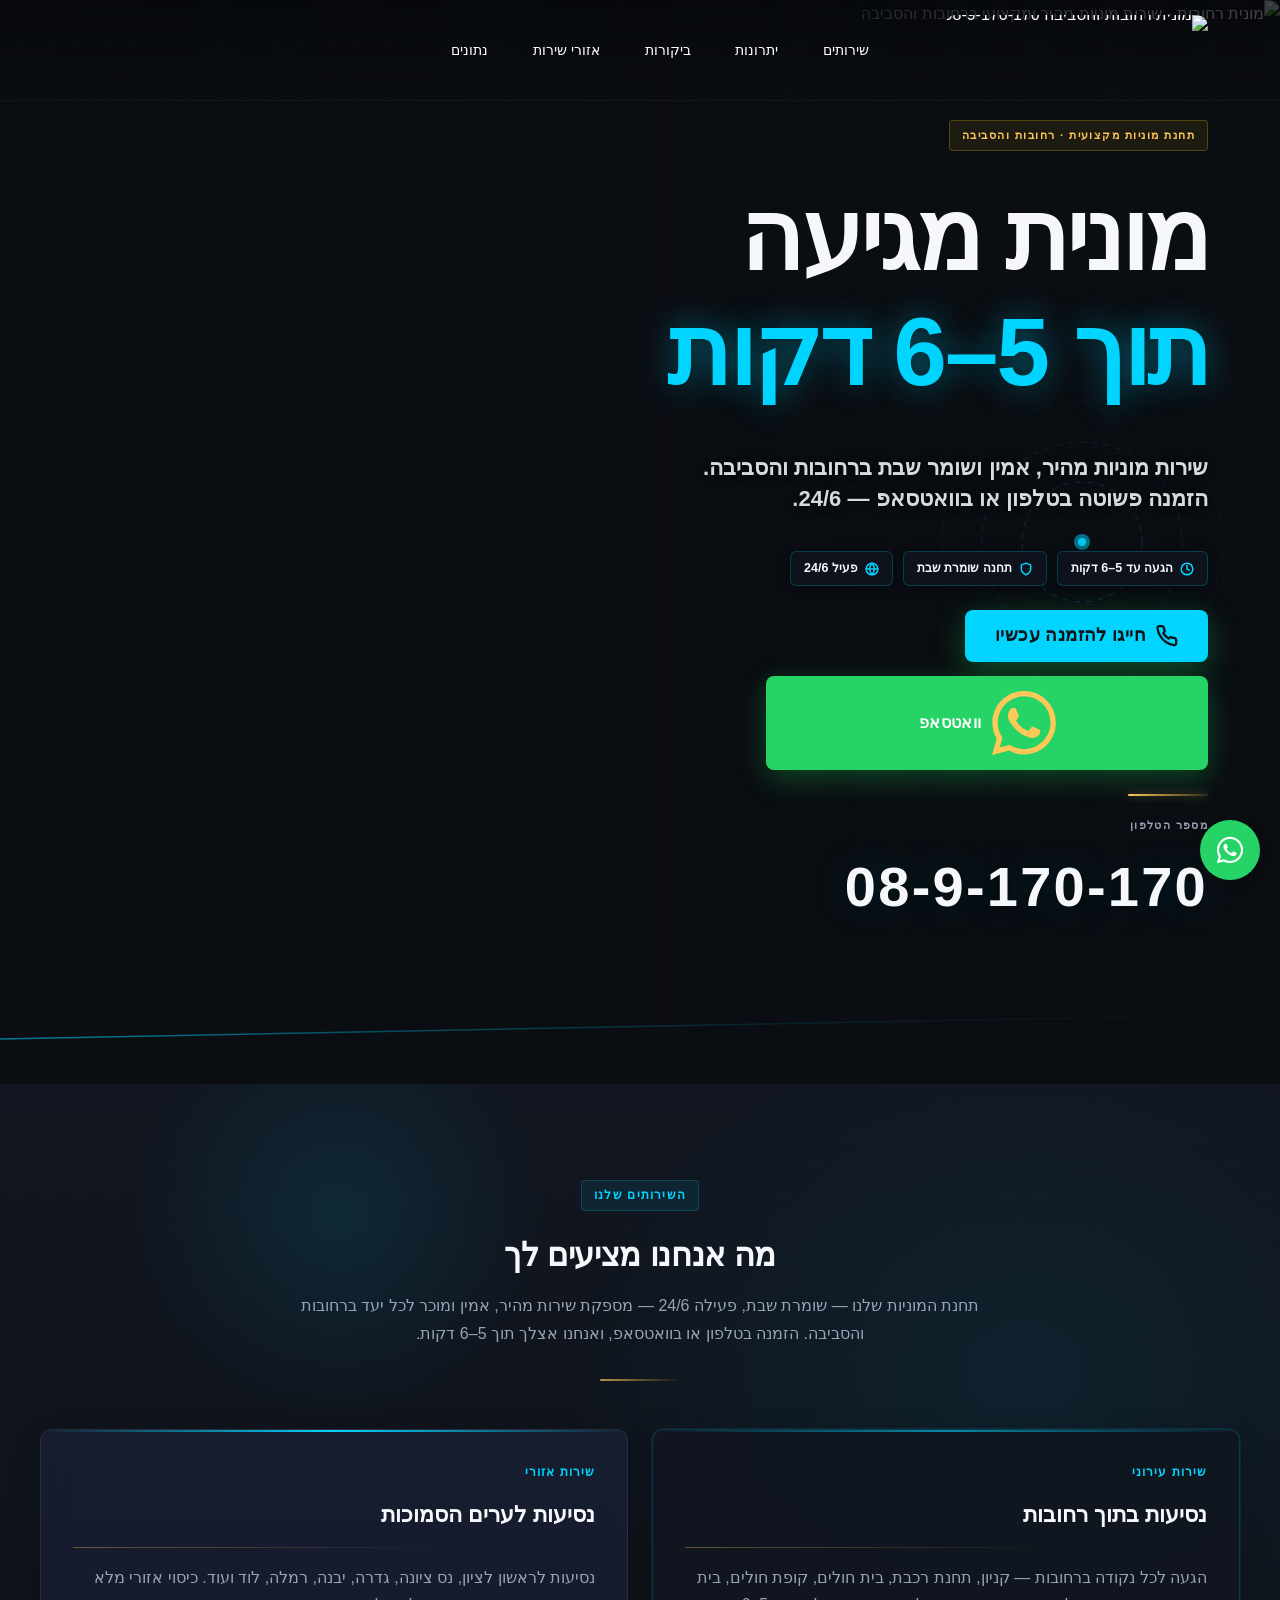
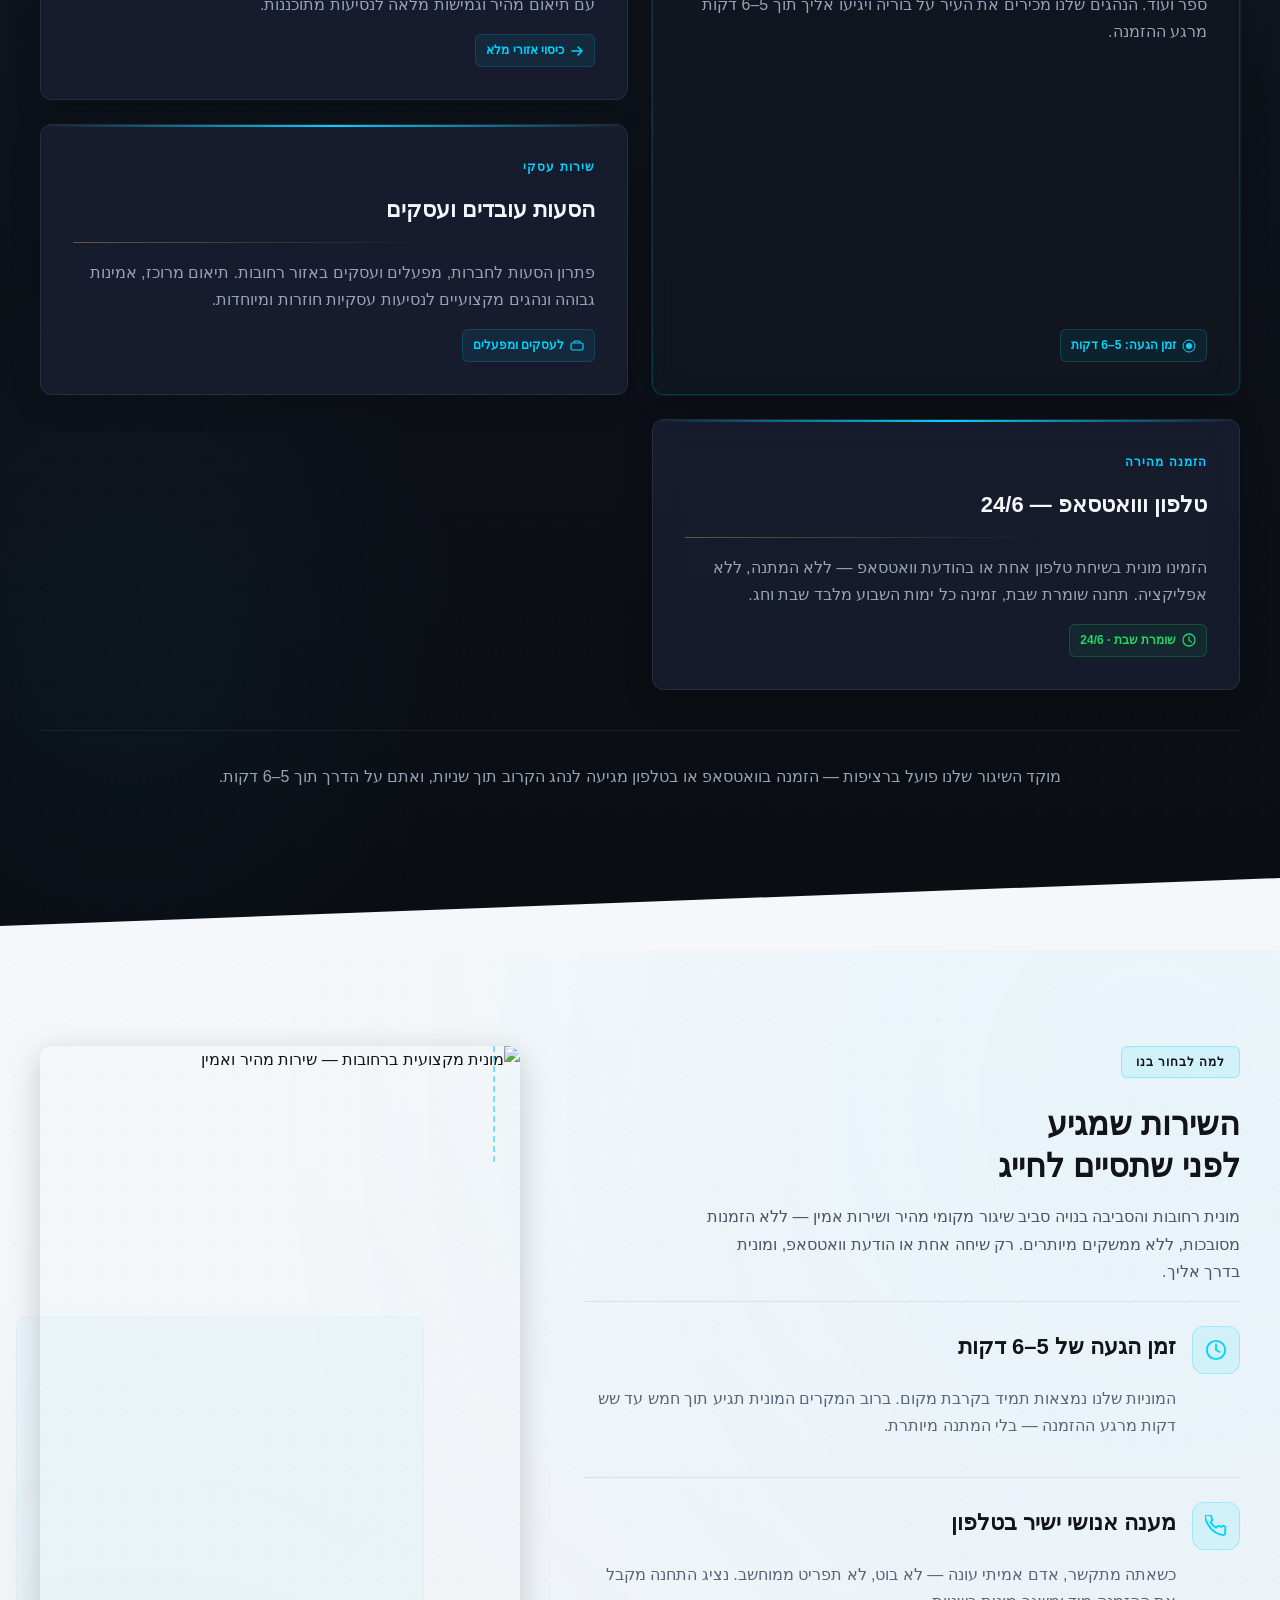
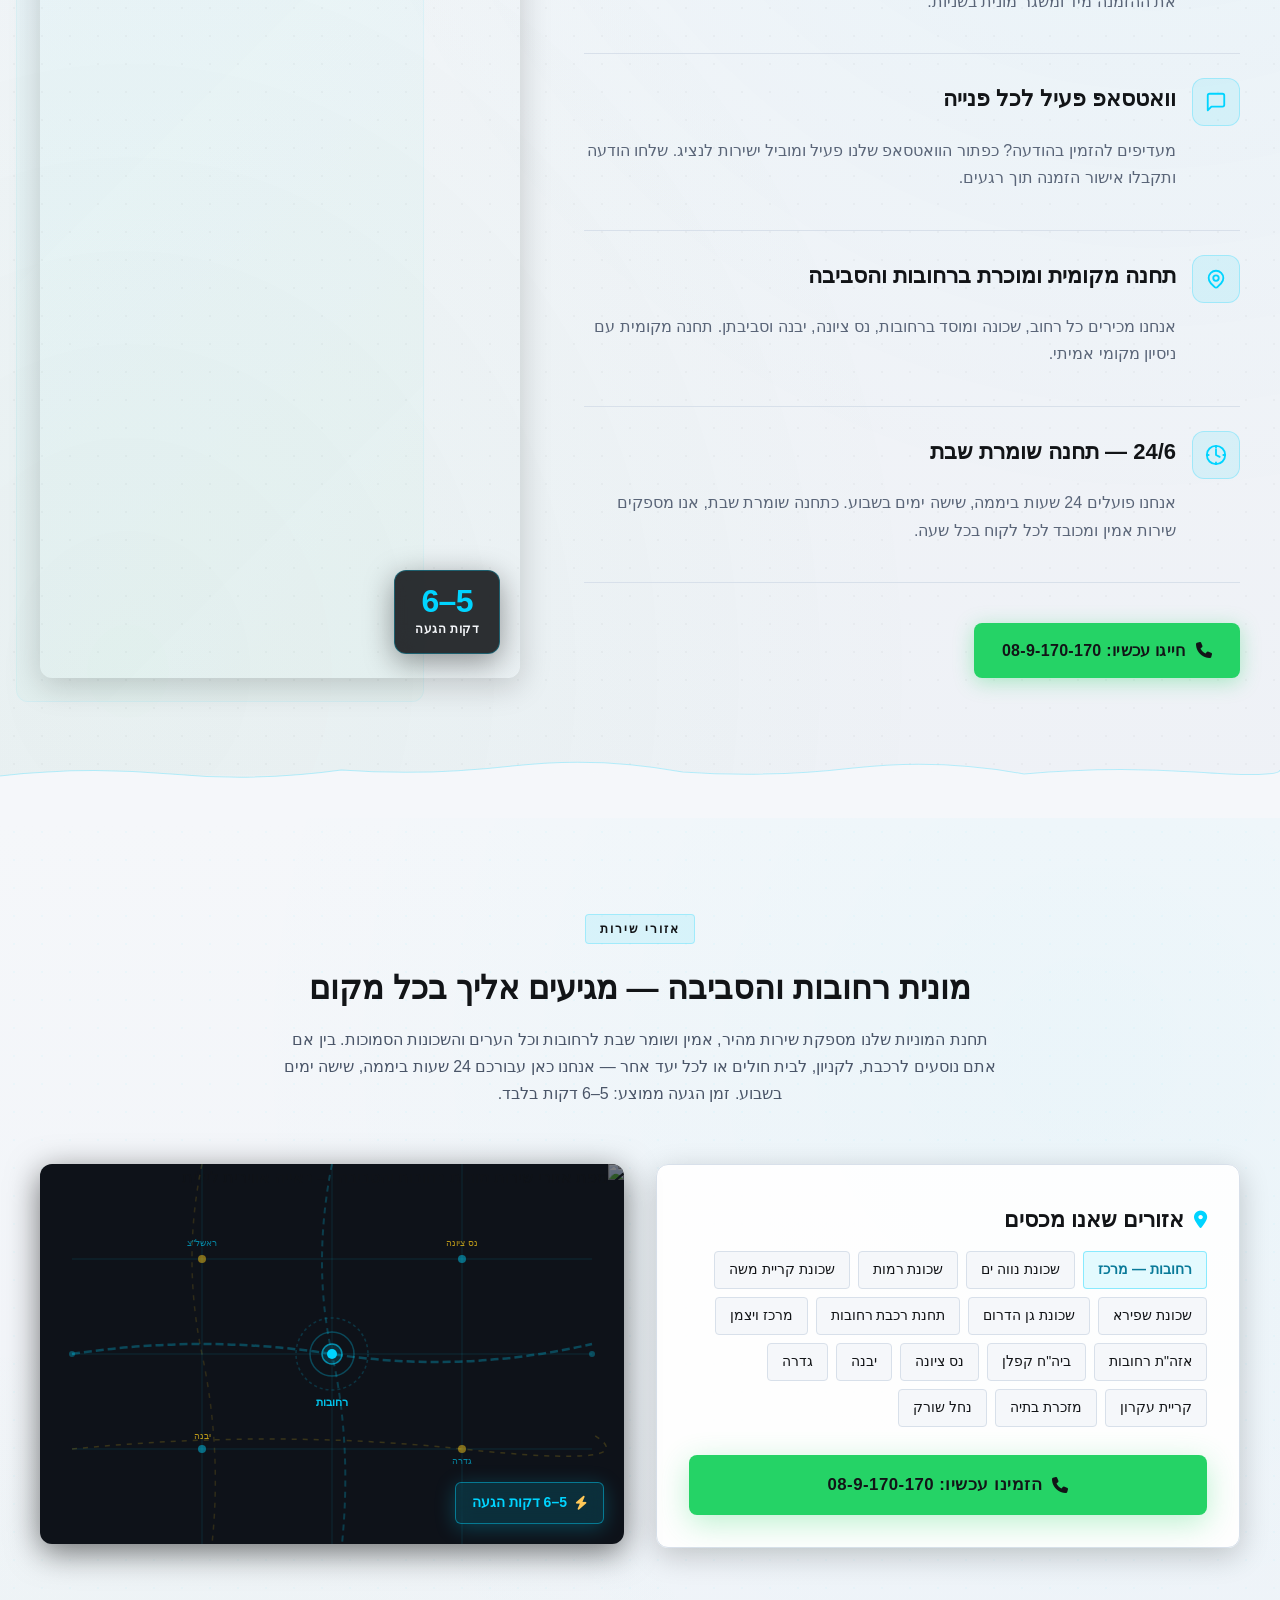
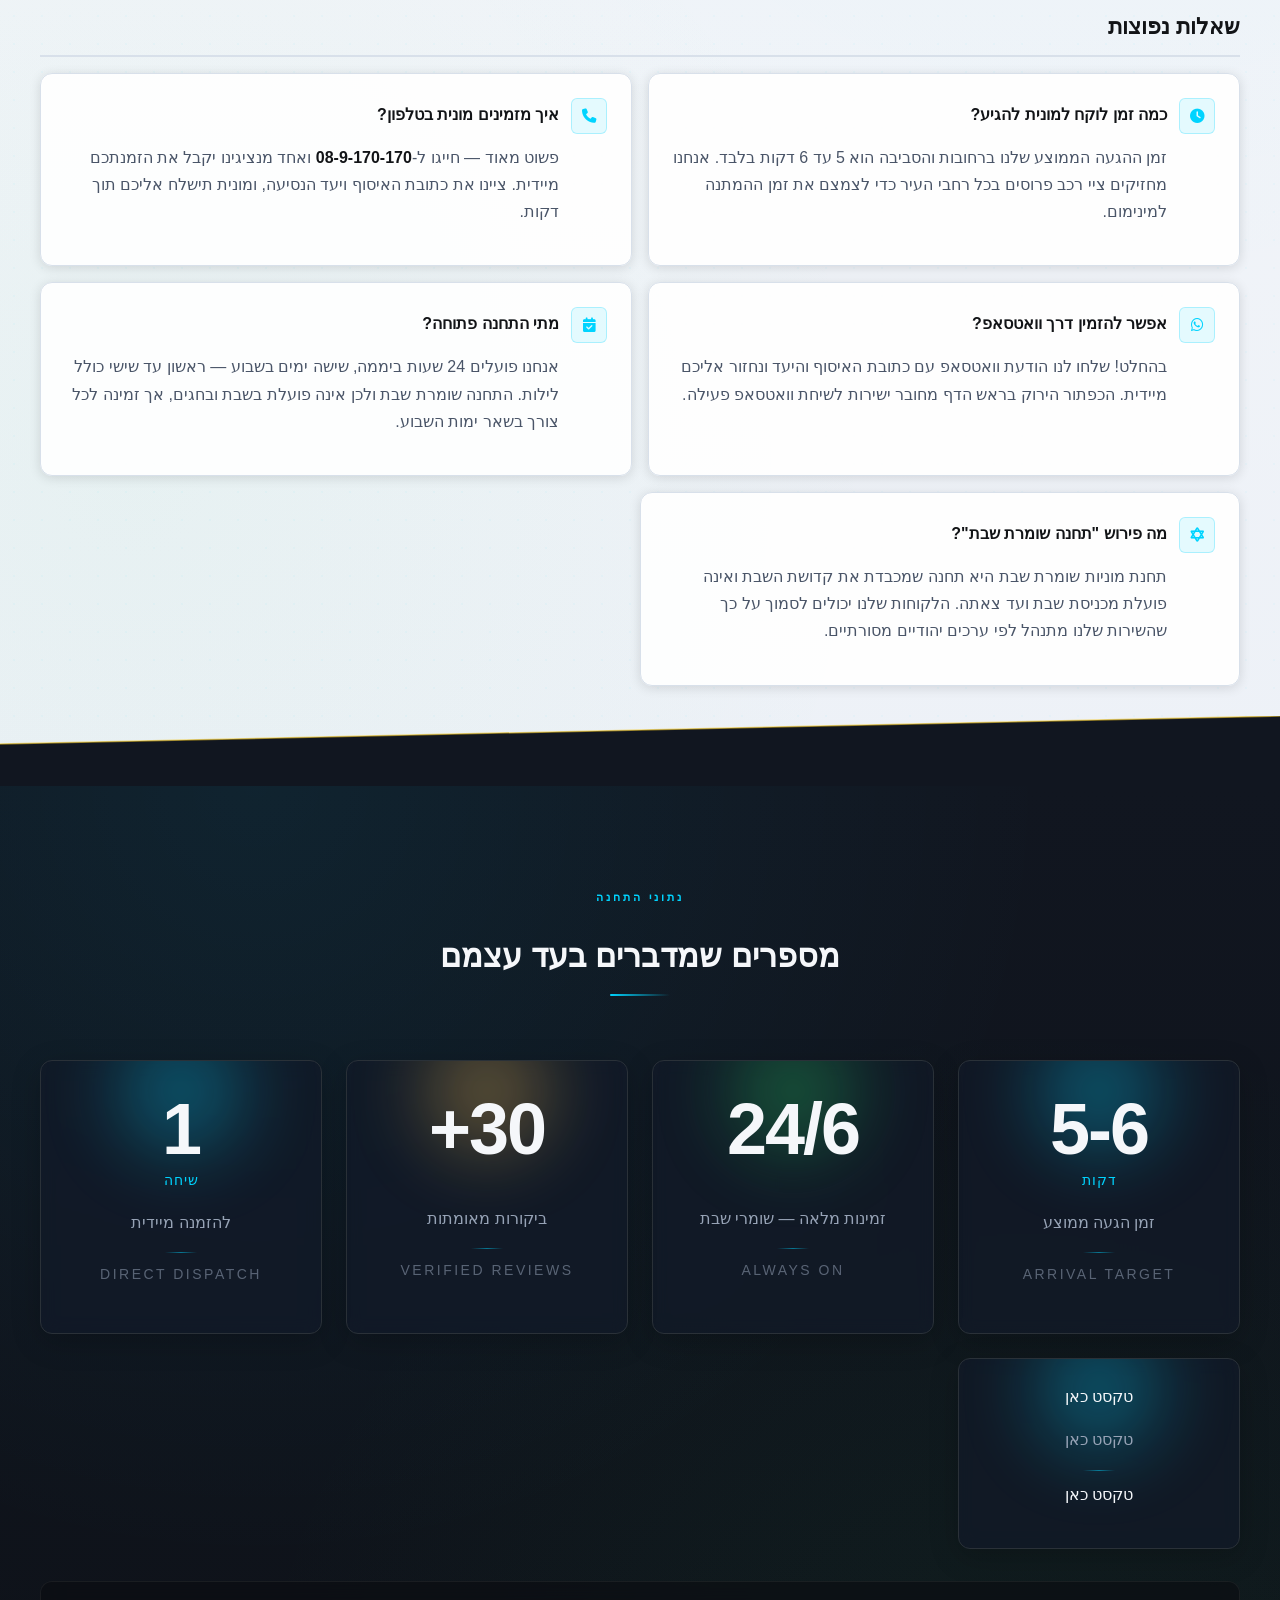
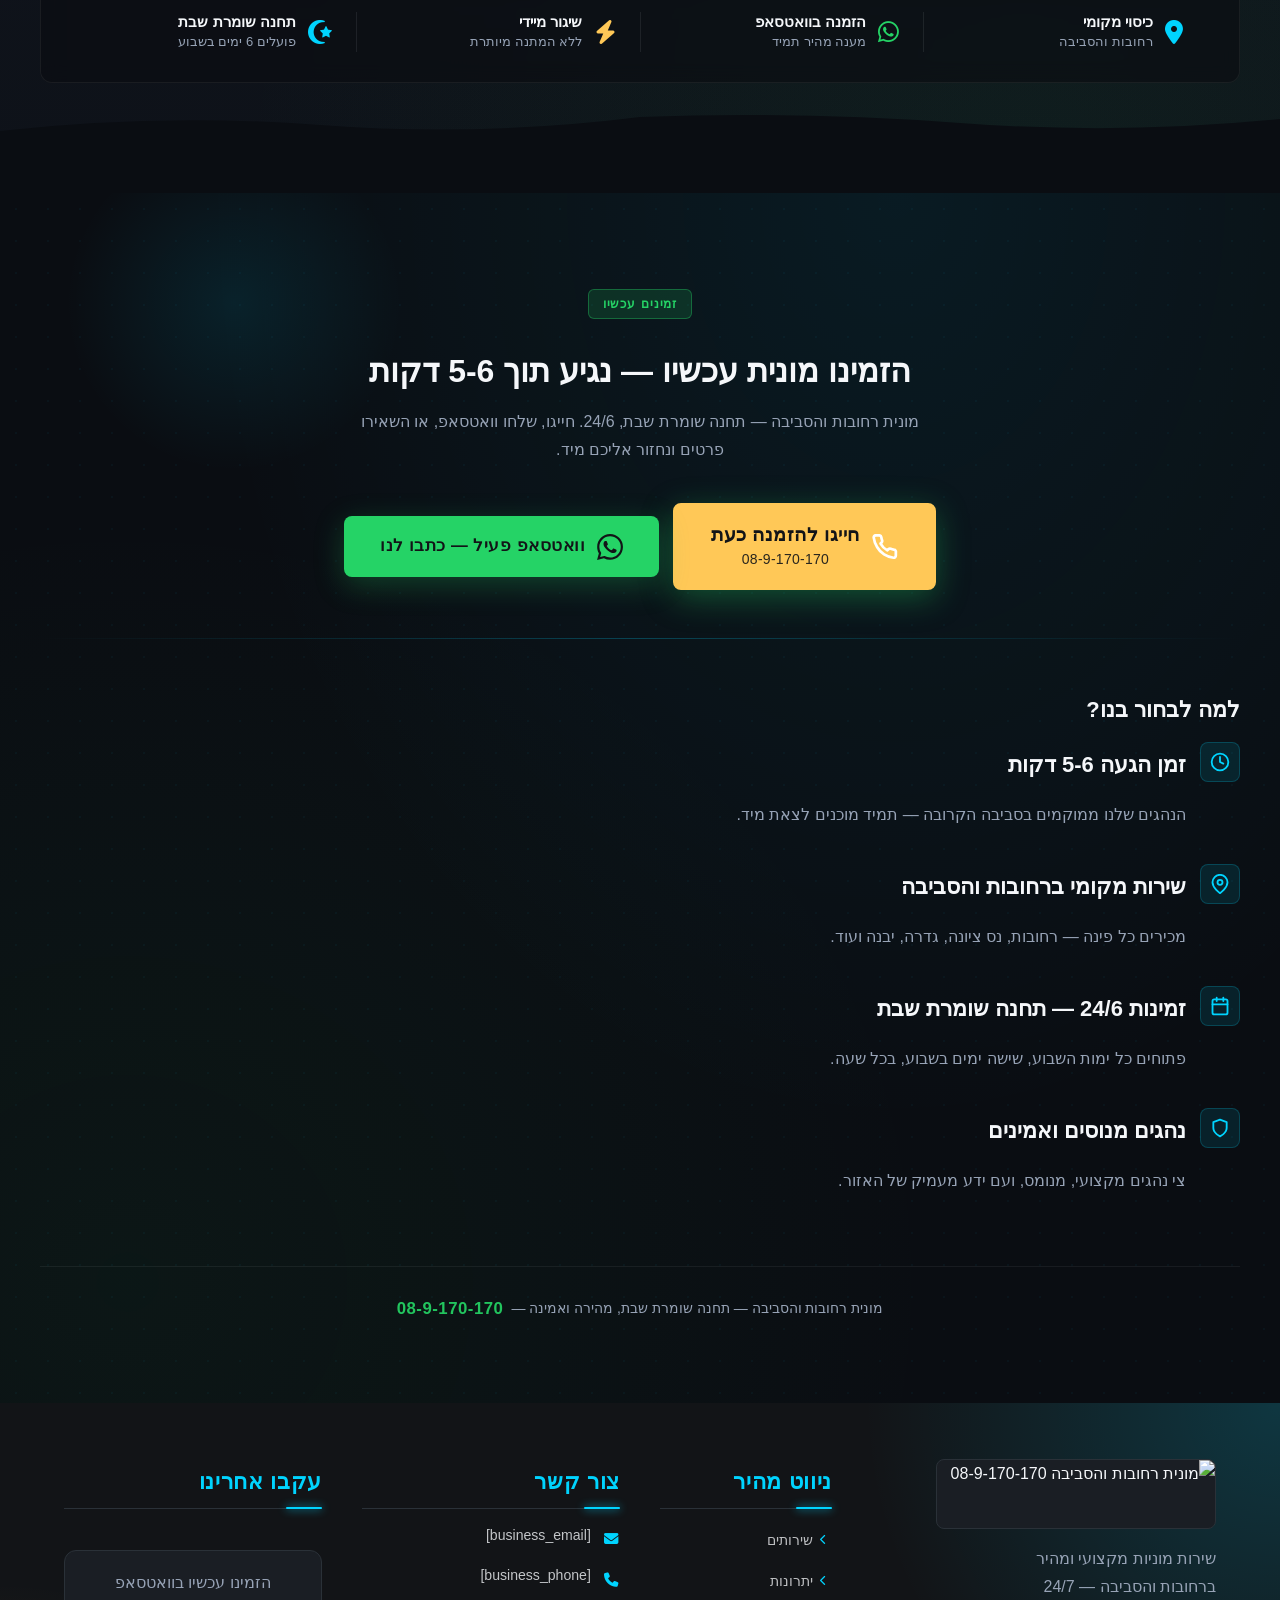
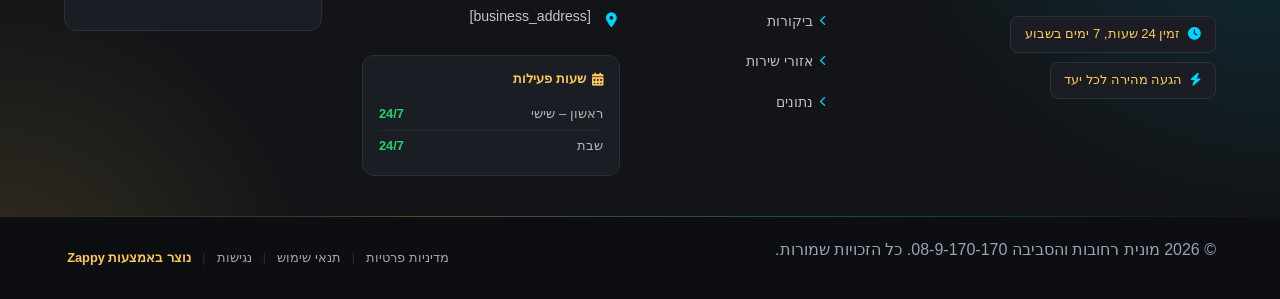
==== commit e46809bc: "Background sync: Progressive GitHub Sync" ====
--- a/public/index.html
+++ b/public/index.html
@@ -1 +1 @@
-<!doctype html><html dir="rtl" lang="he"><head><meta charset="UTF-8"><meta content="width=device-width,initial-scale=1" name="viewport"><meta content="index, follow" name="robots"><title>שומר שבת — מונית רחובות והסביבה 08-9-170-170</title><meta content="A Shabbat-observant taxi service operating in Rehovot and surrounding areas, available 24/6. The business emphasizes speed (5-6 minute arrival time), accessibil" name="description"><meta content="שומר שבת" name="keywords"><link href="/assets/favicon.ico" rel="icon" type="image/x-icon"><link href="/assets/favicon-16x16.png" rel="icon" type="image/png" sizes="16x16"><link href="/assets/favicon-32x32.png" rel="icon" type="image/png" sizes="32x32"><link href="/assets/favicon-48x48.png" rel="icon" type="image/png" sizes="48x48"><link href="/assets/favicon-192x192.png" rel="icon" type="image/png" sizes="192x192"><link href="/assets/favicon-512x512.png" rel="icon" type="image/png" sizes="512x512"><link href="/assets/apple-touch-icon.png" rel="apple-touch-icon"><script>!function(){"use strict";var t="6505c690-5e66-4275-911c-964bc1783fac",e="https://api.zappy5.com/api/analytics/track",a=18e5,n=2592e6,o=!0,i=!0,r=!0;var s=function(){var e="zappy_visitor_"+t,a=null;try{if(a=localStorage.getItem(e)){var o=JSON.parse(a),i=Date.now();if(i-o.created<n)return o.lastSeen=i,localStorage.setItem(e,JSON.stringify(o)),o.id}}catch(t){console.warn("Zappy Analytics: LocalStorage not available")}var r="zv_"+Date.now()+"_"+Math.random().toString(36).substr(2,9);try{localStorage.setItem(e,JSON.stringify({id:r,created:Date.now(),lastSeen:Date.now()}))}catch(t){}return r}(),c=function(){var e="zappy_session_"+t,n=null;try{if(n=sessionStorage.getItem(e)){var o=JSON.parse(n),i=Date.now();if(i-o.timestamp<a)return o.timestamp=i,sessionStorage.setItem(e,JSON.stringify(o)),o.id}}catch(t){console.warn("Zappy Analytics: SessionStorage not available")}var r="zs_"+Date.now()+"_"+Math.random().toString(36).substr(2,9);try{sessionStorage.setItem(e,JSON.stringify({id:r,timestamp:Date.now()}))}catch(t){}return r}();function l(a,n){n=n||{};var o={website_id:t,event_type:a,page_path:window.location.pathname,referrer:document.referrer||"direct",visitor_id:s,session_id:c,metadata:n};if(navigator.sendBeacon){var i=new Blob([JSON.stringify(o)],{type:"application/json"});navigator.sendBeacon(e,i)}else fetch(e,{method:"POST",headers:{"Content-Type":"application/json"},body:JSON.stringify(o),keepalive:!0}).catch(function(t){console.warn("Zappy Analytics: Failed to track event",t)})}o&&l("pageview",{title:document.title,url:window.location.href}),i&&document.addEventListener("click",function(t){var e=t.target;if("BUTTON"===e.tagName||e.closest("button")){var a="BUTTON"===e.tagName?e:e.closest("button");l("click",{element:"button",text:a.textContent.trim().substring(0,100),id:a.id||null,class:a.className||null})}else if("A"===e.tagName||e.closest("a")){var n="A"===e.tagName?e:e.closest("a");l("navigation",{element:"link",text:n.textContent.trim().substring(0,100),href:n.href,external:n.hostname!==window.location.hostname})}},!0),r&&document.addEventListener("submit",function(t){var e=t.target;l("form_submit",{form_id:e.id||null,form_name:e.name||null,form_action:e.action||null,form_method:e.method||"GET"})},!0);var m=Date.now();window.addEventListener("beforeunload",function(){l("page_unload",{time_on_page:Math.floor((Date.now()-m)/1e3),page_path:window.location.pathname})}),window.zappyAnalytics={track:l,getVisitorId:function(){return s},getSessionId:function(){return c}}}()</script><meta content="שומר שבת — מונית רחובות והסביבה 08-9-170-170" property="og:title"><meta content="A Shabbat-observant taxi service operating in Rehovot and surrounding areas, available 24/6. The business emphasizes speed (5-6 minute arrival time), accessibil" property="og:description"><meta content="summary_large_image" name="twitter:card"><meta content="שומר שבת — מונית רחובות והסביבה 08-9-170-170" name="twitter:title"><meta content="A Shabbat-observant taxi service operating in Rehovot and surrounding areas, available 24/6. The business emphasizes speed (5-6 minute arrival time), accessibil" name="twitter:description"><meta content="website" property="og:type"><meta content="he_IL" property="og:locale"><link href="https://cdnjs.cloudflare.com/ajax/libs/font-awesome/6.4.0/css/all.min.css" rel="stylesheet"><style>.skip-link{position:absolute;top:0;left:0;transform:translateY(-200%);padding:12px 18px;background:var(--bg-dark,#1a1a1a);color:var(--text-light,#fff);font-weight:600;border-radius:0 0 8px 0;z-index:10000}.skip-link:focus{transform:none;outline:2px solid var(--ring,#fff);outline-offset:2px}:focus-visible{outline:2px solid var(--ring,currentColor);outline-offset:3px}</style><link href="/assets/favicon.ico" rel="icon" type="image/x-icon"><link href="/assets/favicon-16x16.png" rel="icon" type="image/png" sizes="16x16"><link href="/assets/favicon-32x32.png" rel="icon" type="image/png" sizes="32x32"><link href="/assets/favicon-48x48.png" rel="icon" type="image/png" sizes="48x48"><link href="/assets/favicon-192x192.png" rel="icon" type="image/png" sizes="192x192"><link href="/assets/favicon-512x512.png" rel="icon" type="image/png" sizes="512x512"><link href="/assets/apple-touch-icon.png" rel="apple-touch-icon"><link href="https://cdn.jsdelivr.net/npm/vanilla-cookieconsent@3/dist/cookieconsent.css" rel="stylesheet"><script src="https://cdn.jsdelivr.net/npm/vanilla-cookieconsent@3/dist/cookieconsent.umd.js"></script><script src="https://cdn.jsdelivr.net/gh/mickidum/acc_toolbar/acctoolbar/acctoolbar.min.js"></script><link href="/styles.css" rel="stylesheet"><style id="zappy-dropdown-submenu-styles">#navMenu li:has(.sub-menu),.nav-menu li:has(.sub-menu),.navbar li:has(.sub-menu),nav li:has(.sub-menu){position:relative}#navMenu .sub-menu,.nav-menu .sub-menu,.navbar .sub-menu,nav .sub-menu{display:block!important;position:absolute!important;top:100%;left:0;min-width:220px;background:#fff;border-radius:8px;box-shadow:0 8px 25px rgba(0,0,0,.15);padding:8px 0;opacity:0;visibility:hidden;transform:translateY(10px);transition:all .3s ease;z-index:1000;list-style:none;pointer-events:none}#navMenu li:hover>.sub-menu,.nav-menu li:hover>.sub-menu,.navbar li:hover>.sub-menu,nav li:hover>.sub-menu{opacity:1!important;visibility:visible!important;transform:translateY(0)!important;pointer-events:auto!important}.sub-menu li{list-style:none;margin:0;padding:0}.sub-menu a{display:block!important;padding:10px 16px!important;color:var(--text-dark,#333)!important;font-weight:500;text-decoration:none;white-space:nowrap;transition:background-color .2s}.sub-menu .zappy-nav-child>a{padding-left:28px!important;font-size:.9em!important;opacity:.85!important}[dir=rtl] .sub-menu .zappy-nav-child>a,html[lang=ar] .sub-menu .zappy-nav-child>a,html[lang=he] .sub-menu .zappy-nav-child>a{padding-left:10px!important;padding-right:28px!important}.sub-menu .zappy-nav-parent>a{font-weight:600!important}.sub-menu a:hover{background-color:#f5f5f5}[dir=rtl] .nav-menu .sub-menu,[dir=rtl] .navbar .sub-menu,[dir=rtl] nav .sub-menu,html[lang=ar] .nav-menu .sub-menu,html[lang=ar] .navbar .sub-menu,html[lang=ar] nav .sub-menu,html[lang=he] .nav-menu .sub-menu,html[lang=he] .navbar .sub-menu,html[lang=he] nav .sub-menu{left:auto!important;right:0!important}.sub-menu:empty,.sub-menu:not(:has(li)):not(:has(> a)),.sub-menu:not(:has(li:not(.zappy-hidden-menu-item))):not(:has(> a)){display:none!important;opacity:0!important;visibility:hidden!important;pointer-events:none!important}li:has(.menu-group-title):hover>.sub-menu{opacity:1!important;visibility:visible!important;transform:translateY(0)!important;pointer-events:auto!important}#navMenu>li>.menu-group-title,.nav-menu>li>.menu-group-title{display:inline-block;padding:.5rem 1rem;cursor:default;user-select:none}@media (max-width:768px){#navMenu .sub-menu,.nav-menu .sub-menu,.navbar .sub-menu,nav .sub-menu{position:static!important;transform:none!important;box-shadow:none!important;background:0 0!important;max-height:0;overflow:hidden;opacity:0;visibility:hidden;transition:max-height .3s ease,opacity .3s ease;padding:0!important;border-radius:0!important}#navMenu .sub-menu.mobile-expanded,.nav-menu .sub-menu.mobile-expanded,.navbar .sub-menu.mobile-expanded{max-height:none!important;overflow-y:visible!important;opacity:1!important;visibility:visible!important;padding:8px 0 8px 16px!important}[dir=rtl] .sub-menu.mobile-expanded,html[lang=he] .sub-menu.mobile-expanded{padding:8px 16px 8px 0!important}#navMenu li:hover>.sub-menu,.nav-menu li:hover>.sub-menu,.navbar li:hover>.sub-menu,nav li:hover>.sub-menu{opacity:0;visibility:hidden;pointer-events:none}#navMenu li>.sub-menu.mobile-expanded,.nav-menu li>.sub-menu.mobile-expanded,.navbar li>.sub-menu.mobile-expanded,nav li>.sub-menu.mobile-expanded{opacity:1!important;visibility:visible!important;pointer-events:auto!important}#navMenu li:has(.sub-menu),.nav-menu li:has(.sub-menu),.navbar li:has(.sub-menu),nav li:has(.sub-menu){display:flex!important;flex-wrap:wrap!important;align-items:center!important;position:relative!important;min-height:44px!important}#navMenu li:has(.sub-menu)>a,.nav-menu li:has(.sub-menu)>a,.navbar li:has(.sub-menu)>a,nav li:has(.sub-menu)>a{flex:1!important;min-width:0!important}#navMenu li:has(.sub-menu)>.menu-group-title,.nav-menu li:has(.sub-menu)>.menu-group-title,.navbar li:has(.sub-menu)>.menu-group-title,nav li:has(.sub-menu)>.menu-group-title{flex:1!important;min-width:0!important;padding:0!important;line-height:inherit!important}#navMenu li:has(.sub-menu)>.sub-menu,.nav-menu li:has(.sub-menu)>.sub-menu,.navbar li:has(.sub-menu)>.sub-menu,nav li:has(.sub-menu)>.sub-menu{flex-basis:100%!important;width:100%!important}#navMenu li:has(.sub-menu)>a [class*=arrow],#navMenu li:has(.sub-menu)>a [class*=chevron],.nav-menu li:has(.sub-menu)>a .fa-angle-down,.nav-menu li:has(.sub-menu)>a .fa-chevron-down,.nav-menu li:has(.sub-menu)>a [class*=arrow],.nav-menu li:has(.sub-menu)>a [class*=chevron],nav li:has(.sub-menu)>a [class*=arrow],nav li:has(.sub-menu)>a [class*=chevron]{display:none!important;visibility:hidden!important}.mobile-submenu-toggle{display:flex!important;align-items:center!important;justify-content:center!important;width:44px!important;height:auto!important;background:0 0!important;border:none!important;cursor:pointer!important;color:var(--text-light)!important;position:static!important;flex-shrink:0!important;align-self:stretch!important;z-index:2!important;padding:0!important;margin:0!important}.mobile-submenu-toggle::after{content:''!important;width:0!important;height:0!important;border-left:6px solid transparent!important;border-right:6px solid transparent!important;border-top:7px solid currentColor!important;transition:transform .3s ease!important}.mobile-submenu-toggle.expanded::after{transform:rotate(180deg)!important}.sub-menu a{padding:10px 0!important;display:block!important;color:var(--text-light)!important;white-space:normal!important}.sub-menu .zappy-nav-child>a{padding-left:28px!important;font-size:.9em!important;opacity:.85!important}[dir=rtl] .sub-menu .zappy-nav-child>a,html[lang=ar] .sub-menu .zappy-nav-child>a,html[lang=he] .sub-menu .zappy-nav-child>a{padding-left:0!important;padding-right:28px!important}.sub-menu .zappy-nav-parent>a{font-weight:600!important}#navMenu.active,.nav-menu.active{max-width:100vw!important;overflow-x:hidden!important;box-sizing:border-box!important}.navbar .sub-menu li a,.zappy-products-dropdown .sub-menu a,nav.navbar .sub-menu li a{color:var(--text-light)!important}}@media (min-width:769px){.mobile-submenu-toggle{display:none!important}}</style><style id="zappy-widget-visibility">html[dir=rtl] .whatsapp-float{right:20px!important;left:auto!important}html:not([dir]) .whatsapp-float,html[dir=ltr] .whatsapp-float{left:20px!important;right:auto!important}html[dir=rtl] #mic-access-tool-general-button,html[dir=rtl] #mic-init-access-tool #mic-access-tool-general-button,html[dir=rtl] #mic-init-access-tool .mic-access-tool-general-button,html[dir=rtl] ._access-icon,html[dir=rtl] .mic-access-tool-general-button{left:20px!important;right:auto!important}html:not([dir]) #mic-access-tool-general-button,html:not([dir]) #mic-init-access-tool #mic-access-tool-general-button,html:not([dir]) #mic-init-access-tool .mic-access-tool-general-button,html:not([dir]) ._access-icon,html:not([dir]) .mic-access-tool-general-button,html[dir=ltr] #mic-access-tool-general-button,html[dir=ltr] #mic-init-access-tool #mic-access-tool-general-button,html[dir=ltr] #mic-init-access-tool .mic-access-tool-general-button,html[dir=ltr] ._access-icon,html[dir=ltr] .mic-access-tool-general-button{right:20px!important;left:auto!important}@media (max-width:768px){.whatsapp-float{display:flex!important}}@media (min-width:769px){.whatsapp-float{display:flex!important}}@media (max-width:768px){#mic-access-tool-general-button,#mic-init-access-tool #mic-access-tool-general-button,#mic-init-access-tool .mic-access-tool-general-button,._access-icon,.mic-access-tool-general-button{display:flex!important;visibility:visible!important;opacity:1!important;pointer-events:auto!important}#mic-access-tool-box.opened-mic-access-tool,#mic-init-access-tool #mic-access-tool-box.opened-mic-access-tool,.mic-access-tool-box.opened-mic-access-tool{visibility:visible!important;opacity:1!important;pointer-events:auto!important}}@media (min-width:769px){#mic-access-tool-general-button,#mic-init-access-tool #mic-access-tool-general-button,#mic-init-access-tool .mic-access-tool-general-button,._access-icon,.mic-access-tool-general-button{display:flex!important;visibility:visible!important;opacity:1!important;pointer-events:auto!important}#mic-access-tool-box.opened-mic-access-tool,#mic-init-access-tool #mic-access-tool-box.opened-mic-access-tool,.mic-access-tool-box.opened-mic-access-tool{visibility:visible!important;opacity:1!important;pointer-events:auto!important}}</style></head><body><a href="#main" class="skip-link">דלג לתוכן הראשי</a><nav class="navbar" dir="rtl"><button class="mobile-toggle" aria-label="Menu" id="mobileToggle"><svg viewBox="0 0 24 24" height="24" width="24" fill="none" class="hamburger-icon"><path d="M3 12h18M3 6h18M3 18h18" stroke="currentColor" stroke-width="2" stroke-linecap="round"></path></svg> <svg viewBox="0 0 24 24" height="24" width="24" fill="none" class="close-icon" style="display:none"><path d="M18 6L6 18M6 6l12 12" stroke="currentColor" stroke-width="2" stroke-linecap="round"></path></svg></button> <a href="tel:0899170170" class="phone-header-btn" style="background-color:#25D366;color:#ffffff;display:flex;align-items:center;justify-content:center;width:48px;height:48px;border-radius:50%;box-shadow:0 0 0 4px rgba(37,211,102,0.35);text-decoration:none" aria-label="Call" data-phone="08-9-170-170"><svg viewBox="0 0 24 24" height="28" width="28" fill="currentColor"><path d="M22 16.92v3a2 2 0 0 1-2.18 2 19.79 19.79 0 0 1-8.63-3.07 19.5 19.5 0 0 1-6-6 19.79 19.79 0 0 1-3.07-8.67A2 2 0 0 1 4.11 2h3a2 2 0 0 1 2 1.72 12.84 12.84 0 0 0 .7 2.81 2 2 0 0 1-.45 2.11L8.09 9.91a16 16 0 0 0 6 6l1.27-1.27a2 2 0 0 1 2.11-.45 12.84 12.84 0 0 0 2.81.7A2 2 0 0 1 22 16.92z"></path></svg></a><div class="nav-container"><div class="nav-right-group"><div class="nav-brand"><a href="/" class="logo-link"><img alt="מונית רחובות והסביבה 08-9-170-170" src="/assets/08-9-170-170-transportation-taxi-services-logo-1778944600443-82tfe2.webp?v=1778944601272-pcbkld" class="logo"></a></div><ul class="nav-menu" id="navMenu"><li><a href="#services">שירותים</a></li><li><a href="#benefits">יתרונות</a></li><li><a href="#reviews">ביקורות</a></li><li><a href="#areas">אזורי שירות</a></li><li><a href="#stats">נתונים</a></li></ul></div><div class="nav-cta-container"><a href="#contact" class="nav-cta-btn" style="background-color:#1DB954;color:#ffffff;border-color:#1DB954;font-weight:700;padding:10px 22px;border-radius:8px;text-decoration:none;display:inline-block">צור קשר</a></div></div></nav><script>window.addEventListener("load",function(){const e=document.querySelector(".navbar, nav, header");if(!e)return void console.log("[Navbar] Navbar element not found");let t=document.getElementById("mobileToggle")||document.querySelector(".mobile-toggle")||document.querySelector(".hamburger")||document.querySelector(".hamburger-menu")||document.querySelector(".menu-toggle")||document.querySelector(".burger-menu")||document.querySelector('[aria-label="Menu"]')||document.querySelector('[aria-label="תפריט"]');const n=document.querySelector(".phone-header-btn"),o=window.getComputedStyle(e);let r=o.backgroundColor;if(console.log("[Navbar] Initial navbar background:",r),"transparent"===r||"rgba(0, 0, 0, 0)"===r||r.startsWith("rgba")&&r.includes(", 0)")){const e=o.backgroundImage;if(e&&"none"!==e)console.log("[Navbar] Navbar has background image/gradient, using dark text"),r="rgb(240, 240, 240)";else{const e=window.getComputedStyle(document.body).backgroundColor;console.log("[Navbar] Navbar transparent, using body background:",e),r=e}}const a=r.match(/\d+/g);if(a&&a.length>=3){const e=(.299*parseInt(a[0])+.587*parseInt(a[1])+.114*parseInt(a[2]))/255;console.log("[Navbar] Mobile button colors preserved from Claude CSS (luminance:",e.toFixed(2)+")");const o=document.createElement("style");o.id="zappy-mobile-nav-fix";document.documentElement.lang;document.documentElement.dir,o.textContent='\n        /* Hide mobile buttons on desktop, show only on mobile */\n        @media (min-width: 769px) {\n          .mobile-toggle,\n          .phone-header-btn {\n            display: none !important;\n          }\n        }\n        \n        /* Show and position mobile buttons correctly on mobile */\n        @media (max-width: 768px) {\n          .navbar,\n          nav.navbar {\n            min-height: 70px !important;\n          }\n\n          .mobile-toggle,\n          .phone-header-btn {\n            position: absolute !important;\n            top: 0 !important;\n            bottom: 0 !important;\n            margin-top: auto !important;\n            margin-bottom: auto !important;\n            transform: none !important;\n            z-index: 1001 !important;\n            display: flex !important;\n            align-items: center !important;\n            justify-content: center !important;\n            width: 36px !important;\n            height: 36px !important;\n            border-radius: 50% !important;\n            border: none !important;\n            cursor: pointer !important;\n            padding: 6px !important;\n            background: none !important;\n            color: var(--nav-text, var(--text-light)) !important;\n            touch-action: manipulation !important;\n            -webkit-tap-highlight-color: transparent !important;\n          }\n\n          html[data-zappy-site-type="ecommerce"] .phone-header-btn,\n          body[data-zappy-site-type="ecommerce"] .phone-header-btn,\n          html[data-zappy-site-type="ecommerce"] header .phone-header-btn,\n          html[data-zappy-site-type="ecommerce"] nav .phone-header-btn {\n            display: none !important;\n            visibility: hidden !important;\n            width: 0 !important;\n            height: 0 !important;\n            min-width: 0 !important;\n            overflow: hidden !important;\n          }\n          \n          /* LTR positioning (default): hamburger LEFT, phone RIGHT */\n          html:not([dir="rtl"]):not([lang="he"]):not([lang="ar"]) .mobile-toggle,\n          html[dir="ltr"] .mobile-toggle {\n            left: 12px !important;\n            right: auto !important;\n          }\n          html:not([dir="rtl"]):not([lang="he"]):not([lang="ar"]) .phone-header-btn,\n          html[dir="ltr"] .phone-header-btn {\n            right: 12px !important;\n            left: auto !important;\n          }\n          \n          /* RTL positioning: hamburger RIGHT, phone LEFT */\n          html[dir="rtl"] .mobile-toggle,\n          html[lang="he"] .mobile-toggle,\n          html[lang="ar"] .mobile-toggle {\n            right: 12px !important;\n            left: auto !important;\n          }\n          html[dir="rtl"] .phone-header-btn,\n          html[lang="he"] .phone-header-btn,\n          html[lang="ar"] .phone-header-btn {\n            left: 12px !important;\n            right: auto !important;\n          }\n          \n          /* CRITICAL: Ensure nav-container has min-height on mobile */\n          /* All children are positioned absolutely/fixed on mobile, so height:auto collapses to 0 */\n          .nav-container {\n            min-height: 70px !important;\n            position: relative !important;\n          }\n          \n          /* Ensure SVG icons are properly sized and inherit color */\n          .mobile-toggle svg,\n          .phone-header-btn svg {\n            width: 24px !important;\n            height: 24px !important;\n            /* Don\'t force display - let JavaScript control hamburger/close toggle */\n          }\n          \n          /* Reset nav-cta-container on mobile - remove desktop box-shadow/padding */\n          /* that creates a visible ghost box when CTA button is hidden */\n          .nav-cta-container {\n            box-shadow: none !important;\n            padding: 0 !important;\n          }\n          \n          /* Hide nav-cta-container entirely on mobile when there\'s no lang-switcher */\n          /* (only the CTA button is inside, and it\'s hidden on mobile) */\n          .nav-cta-container:not(:has(.lang-switcher)) {\n            display: none !important;\n          }\n          \n          /* CRITICAL: Prevent hero image fade gradient from bleeding over headline text */\n          /* The .image-fade-gradient has bottom: -30px (extends below parent) */\n          /* On mobile stacked layout, this overlaps the h1 text below the image */\n          .hero-image-column {\n            overflow: hidden !important;\n          }\n          .image-fade-gradient {\n            bottom: 0 !important;\n          }\n          \n          /* Hide desktop language switcher on mobile - hamburger menu handles it */\n          /* High specificity to override stored CSS */\n          .lang-switcher,\n          .nav-cta-container .lang-switcher,\n          .nav-container .lang-switcher,\n          .navbar .lang-switcher,\n          .navbar .nav-cta-container .lang-switcher {\n            display: none !important;\n          }\n        }\n      ';const r=document.getElementById("zappy-mobile-nav-fix");r&&r.remove(),document.head.appendChild(o),console.log("[Navbar] Critical CSS injected for mobile nav positioning");const i=window.innerWidth<=768;if(t){const e=t.querySelector(".hamburger-icon"),n=t.querySelector(".close-icon");e&&(e.style.setProperty("width","24px","important"),e.style.setProperty("height","24px","important"),e.style.setProperty("display","block","important")),n&&(n.style.setProperty("width","24px","important"),n.style.setProperty("height","24px","important"),n.style.setProperty("display","none","important")),i?(t.style.setProperty("position","absolute","important"),t.style.setProperty("top","0","important"),t.style.setProperty("bottom","0","important"),t.style.setProperty("margin-top","auto","important"),t.style.setProperty("margin-bottom","auto","important"),t.style.setProperty("transform","none","important"),t.style.setProperty("z-index","1001","important"),t.style.removeProperty("left"),t.style.removeProperty("right"),console.log("[Navbar] Mobile toggle positioning applied (mobile viewport)")):(t.style.removeProperty("position"),t.style.removeProperty("top"),t.style.removeProperty("transform"),t.style.removeProperty("z-index"),t.style.removeProperty("left"),t.style.removeProperty("right"),console.log("[Navbar] Desktop viewport - cleared mobile toggle inline positioning"))}if(n){const e=n.querySelector("svg");e&&(e.style.width="24px",e.style.height="24px",e.setAttribute("width","24"),e.setAttribute("height","24")),i?(n.style.setProperty("position","absolute","important"),n.style.setProperty("top","0","important"),n.style.setProperty("bottom","0","important"),n.style.setProperty("margin-top","auto","important"),n.style.setProperty("margin-bottom","auto","important"),n.style.setProperty("transform","none","important"),n.style.setProperty("z-index","1001","important"),n.style.removeProperty("left"),n.style.removeProperty("right"),console.log("[Navbar] Phone button positioning applied (mobile viewport)")):(n.style.removeProperty("position"),n.style.removeProperty("top"),n.style.removeProperty("transform"),n.style.removeProperty("z-index"),n.style.removeProperty("left"),n.style.removeProperty("right"),console.log("[Navbar] Desktop viewport - cleared phone button inline positioning"))}}else console.log("[Navbar] Could not parse background color:",r);t=document.getElementById("mobileToggle")||document.querySelector(".mobile-toggle")||document.querySelector(".hamburger")||document.querySelector(".hamburger-menu")||document.querySelector(".menu-toggle")||document.querySelector(".burger-menu")||document.querySelector('[aria-label="Menu"]')||document.querySelector('[aria-label="תפריט"]');const i=document.getElementById("navMenu")||document.querySelector(".nav-menu")||document.querySelector(".nav-links")||document.querySelector("nav ul:not(.submenu)");if(!t||!i)return void console.log("[Navbar] Mobile toggle or menu not found:",{toggle:!!t,menu:!!i});i.id||(i.id="navMenu"),console.log("[Navbar] Initializing mobile menu...");const l=t.cloneNode(!0);t.parentNode.replaceChild(l,t);var s=0;function p(e){var t=Date.now();t-s<300||(s=t,function(e){e.preventDefault(),e.stopPropagation();const t=l.querySelector(".hamburger-icon"),n=l.querySelector(".close-icon");i.classList.contains("active")?(i.classList.remove("active"),t&&t.style.setProperty("display","block","important"),n&&n.style.setProperty("display","none","important"),document.body.style.overflow="",console.log("[Navbar] Menu closed")):(i.classList.add("active"),t&&t.style.setProperty("display","none","important"),n&&n.style.setProperty("display","block","important"),document.body.style.overflow="hidden",console.log("[Navbar] Menu opened"))}(e))}l.addEventListener("click",p),l.addEventListener("touchend",p),i.querySelectorAll("a").forEach(function(e){e.addEventListener("click",function(){if("#"===this.getAttribute("href"))return;const e=l.querySelector(".hamburger-icon"),t=l.querySelector(".close-icon");i.classList.remove("active"),e&&e.style.setProperty("display","block","important"),t&&t.style.setProperty("display","none","important"),document.body.style.overflow="",console.log("[Navbar] Menu closed (link clicked)")})});var m=i.querySelectorAll(".dropdown-toggle");m.forEach(function(e){e.addEventListener("click",function(e){e.preventDefault(),e.stopPropagation();var t=this.closest(".nav-dropdown");t&&(t.parentNode.querySelectorAll(".nav-dropdown.open").forEach(function(e){e!==t&&e.classList.remove("open")}),t.classList.toggle("open"),console.log("[Navbar] Dropdown toggled:",t.classList.contains("open")?"open":"closed"))})}),document.addEventListener("click",function(e){e.target.closest(".nav-dropdown")||document.querySelectorAll(".nav-dropdown.open").forEach(function(e){e.classList.remove("open")})}),console.log("[Navbar] Dropdown handlers initialized for "+m.length+" dropdowns"),n&&n.addEventListener("click",function(){const e=document.querySelectorAll('a[href^="tel:"]'),t=e.length>0?e[0].getAttribute("href").replace("tel:",""):"[business_phone]";window.location.href="tel:"+t,console.log("[Navbar] Phone button clicked")}),console.log("[Navbar] Mobile menu initialized successfully")})</script><main id="main"><section class="index-hero-section" data-band-index="0" data-layout-spec="בית-hero" id="hero" dir="rtl" data-hero-type="fullscreen-scrim"><div class="index-hero-bg"><img alt="מונית רחובות - שירות מוניות מהיר ומקצועי ברחובות והסביבה" src="/assets/site-index-hero-image-1.webp" data-context="Cinematic nighttime street scene in Rehovot Israel, a yellow taxi cab speeding through wet city streets with neon light trails, motion blur on car lights, reflections on asphalt, urban intersection with Israeli street signs, dramatic dark sky, cyan and gold light streaks, dispatch-dashboard aesthetic, photorealistic, high contrast, dramatic lighting" data-placeholder="index-hero-image-1" height="700" loading="eager" width="1200" data-element-id="img-1778944670963-3pnms26wd" data-element-type="image" data-hero-background="true" data-hero-bg="true" fetchpriority="high"></div><div class="index-hero-scrim" aria-hidden="true"></div><div class="index-hero-radar" aria-hidden="true"><svg viewBox="0 0 320 320" aria-hidden="true" xmlns="http://www.w3.org/2000/svg" height="320" width="320" data-no-icon-edit="true"><circle cx="160" cy="160" r="60" fill="none" stroke="#00D4FF" stroke-width="1" stroke-dasharray="6 6" opacity="0.18"></circle><circle cx="160" cy="160" r="100" fill="none" stroke="#00D4FF" stroke-width="1" stroke-dasharray="6 6" opacity="0.12"></circle><circle cx="160" cy="160" r="140" fill="none" stroke="#00D4FF" stroke-width="1" stroke-dasharray="6 6" opacity="0.07"></circle><circle cx="160" cy="160" r="8" fill="#00D4FF" opacity="0.5"></circle><circle cx="160" cy="160" r="4" fill="#00D4FF" opacity="0.9"></circle></svg></div><div class="index-hero-dotgrid" aria-hidden="true"></div><div class="index-hero-container"><div class="index-hero-content"><div class="index-hero-label">תחנת מוניות מקצועית · רחובות והסביבה</div><h1 class="index-hero-h1">מונית מגיעה<br><span class="index-hero-accent">תוך 5–6 דקות</span></h1><h3 class="index-hero-subtitle">שירות מוניות מהיר, אמין ושומר שבת ברחובות והסביבה.<br>הזמנה פשוטה בטלפון או בוואטסאפ — 24/6.</h3><div class="index-hero-chips"><div class="index-hero-chip"><svg viewBox="0 0 24 24" aria-hidden="true" height="14" width="14" data-element-type="icon" data-icon-type="svg" fill="none" stroke="currentColor" stroke-linecap="round" stroke-linejoin="round" stroke-width="2.5"><circle cx="12" cy="12" r="10"></circle><polyline points="12 6 12 12 16 14"></polyline></svg> <span>הגעה עד 5–6 דקות</span></div><div class="index-hero-chip"><svg viewBox="0 0 24 24" aria-hidden="true" height="14" width="14" data-element-type="icon" data-icon-type="svg" fill="none" stroke="currentColor" stroke-linecap="round" stroke-linejoin="round" stroke-width="2.5"><path d="M12 22s8-4 8-10V5l-8-3-8 3v7c0 6 8 10 8 10z"></path></svg> <span>תחנה שומרת שבת</span></div><div class="index-hero-chip"><svg viewBox="0 0 24 24" aria-hidden="true" height="14" width="14" data-element-type="icon" data-icon-type="svg" fill="none" stroke="currentColor" stroke-linecap="round" stroke-linejoin="round" stroke-width="2.5"><circle cx="12" cy="12" r="10"></circle><line x1="2" x2="22" y1="12" y2="12"></line><path d="M12 2a15.3 15.3 0 0 1 4 10 15.3 15.3 0 0 1-4 10 15.3 15.3 0 0 1-4-10 15.3 15.3 0 0 1 4-10z"></path></svg> <span>פעיל 24/6</span></div></div><div class="index-hero-ctas"><a href="tel:089170170" class="btn btn-primary index-hero-btn-call" style="color:rgb(18, 20, 23) !important;outline:none;border-color:var(--primary-color, var(--primary, #8B0000)) !important;background-color:var(--primary-color, var(--primary, #8B0000)) !important;background-image:none !important" data-element-id="btn-1778944670958-3nknwn3pi" data-element-type="button" data-native-element="true" data-text-color="rgb(18, 20, 23)"><svg viewBox="0 0 24 24" aria-hidden="true" height="22" width="22" data-element-type="icon" data-icon-type="svg" fill="none" stroke="currentColor" stroke-linecap="round" stroke-linejoin="round" stroke-width="2.5"><path d="M22 16.92v3a2 2 0 0 1-2.18 2 19.79 19.79 0 0 1-8.63-3.07A19.5 19.5 0 0 1 4.69 12 19.79 19.79 0 0 1 1.62 3.45 2 2 0 0 1 3.59 1.27h3a2 2 0 0 1 2 1.72 12.84 12.84 0 0 0 .7 2.81 2 2 0 0 1-.45 2.11L7.91 8.81a16 16 0 0 0 6 6l.91-.91a2 2 0 0 1 2.11-.45 12.84 12.84 0 0 0 2.81.7A2 2 0 0 1 21.73 16z"></path></svg> חייגו להזמנה עכשיו </a><a href="https://wa.me/97289170170" class="btn btn-primary index-hero-btn-whatsapp" style="color:rgb(255, 200, 87);outline:none;border-color:rgb(37, 211, 102) !important;display:flex !important;margin-left:auto;margin-right:auto;background-color:rgb(37, 211, 102) !important;background-image:none !important;width:100% !important;text-align:center;justify-content:center !important" data-element-id="btn-1778944670958-ucru4mba5" data-element-type="button" data-native-element="true" rel="noopener noreferrer" target="_blank"><svg viewBox="0 0 24 24" aria-hidden="true" height="64" width="64" data-element-type="icon" data-icon-type="svg" fill="currentColor" data-size-adjusted="true" style="width:64px !important;height:64px !important;color:rgb(255, 200, 87)"><path d="M17.472 14.382c-.297-.149-1.758-.867-2.03-.967-.273-.099-.471-.148-.67.15-.197.297-.767.966-.94 1.164-.173.199-.347.223-.644.075-.297-.15-1.255-.463-2.39-1.475-.883-.788-1.48-1.761-1.653-2.059-.173-.297-.018-.458.13-.606.134-.133.298-.347.446-.52.149-.174.198-.298.298-.497.099-.198.05-.371-.025-.52-.075-.149-.669-1.612-.916-2.207-.242-.579-.487-.5-.669-.51-.173-.008-.371-.01-.57-.01-.198 0-.52.074-.792.372-.272.297-1.04 1.016-1.04 2.479 0 1.462 1.065 2.875 1.213 3.074.149.198 2.096 3.2 5.077 4.487.709.306 1.262.489 1.694.625.712.227 1.36.195 1.871.118.571-.085 1.758-.719 2.006-1.413.248-.694.248-1.289.173-1.413-.074-.124-.272-.198-.57-.347m-5.421 7.403h-.004a9.87 9.87 0 0 1-5.031-1.378l-.361-.214-3.741.982.998-3.648-.235-.374a9.86 9.86 0 0 1-1.51-5.26c.001-5.45 4.436-9.884 9.888-9.884 2.64 0 5.122 1.03 6.988 2.898a9.825 9.825 0 0 1 2.893 6.994c-.003 5.45-4.437 9.884-9.885 9.884m8.413-18.297A11.815 11.815 0 0 0 12.05 0C5.495 0 .16 5.335.157 11.892c0 2.096.547 4.142 1.588 5.945L.057 24l6.305-1.654a11.882 11.882 0 0 0 5.683 1.448h.005c6.554 0 11.89-5.335 11.893-11.893a11.821 11.821 0 0 0-3.48-8.413z"></path></svg> וואטסאפ</a></div><div class="index-hero-gold-line" aria-hidden="true"></div><div class="index-hero-phone-anchor"><span class="index-hero-phone-label">מספר הטלפון</span> <a href="tel:0899170170" class="index-hero-phone-number" style="font-size:38px">08-9-170-170</a></div></div></div><div class="index-hero-divider-wrapper"><svg viewBox="0 0 1200 90" aria-hidden="true" xmlns="http://www.w3.org/2000/svg" data-no-icon-edit="true" preserveAspectRatio="none"><defs><linearGradient id="heroRouteGrad" x1="0" x2="1" y1="0" y2="0"><stop offset="0%" stop-color="#00D4FF" stop-opacity="0.55"></stop><stop offset="60%" stop-color="#00D4FF" stop-opacity="0.1"></stop><stop offset="100%" stop-color="#00D4FF" stop-opacity="0"></stop></linearGradient></defs><path d="M0,90 L0,45 L1200,20 L1200,90 Z" fill="#0A0D12"></path><line x1="0" x2="1200" y1="45" y2="20" stroke="url(#heroRouteGrad)" stroke-width="1.5"></line></svg></div></section><section class="index-services-section" data-band-index="1" data-layout-spec="בית-services" id="services" dir="rtl"><div class="index-services-section__dot-grid" aria-hidden="true"></div><div class="index-services-section__glow-orb" aria-hidden="true"></div><div class="index-services-section__container"><div class="index-services-section__intro"><span class="index-services-section__eyebrow">השירותים שלנו</span><h2 class="index-services-section__heading">מה אנחנו מציעים לך</h2><p class="index-services-section__subtext">תחנת המוניות שלנו — שומרת שבת, פעילה 24/6 — מספקת שירות מהיר, אמין ומוכר לכל יעד ברחובות והסביבה. הזמנה בטלפון או בוואטסאפ, ואנחנו אצלך תוך 5–6 דקות.</p></div><div class="index-services-section__gold-line" aria-hidden="true"></div><div class="index-services-section__grid"><article class="index-services-section__card index-services-section__card--featured"><div class="index-services-section__card-accent" aria-hidden="true"></div><div class="index-services-section__card-inner"><div class="index-services-section__card-label">שירות עירוני</div><h3 class="index-services-section__card-title">נסיעות בתוך רחובות</h3><div class="index-services-section__route-line" aria-hidden="true"></div><p class="index-services-section__card-text">הגעה לכל נקודה ברחובות — קניון, תחנת רכבת, בית חולים, קופת חולים, בית ספר ועוד. הנהגים שלנו מכירים את העיר על בוריה ויגיעו אליך תוך 5–6 דקות מרגע ההזמנה.</p><div class="index-services-section__card-badge"><svg viewBox="0 0 14 14" aria-hidden="true" xmlns="http://www.w3.org/2000/svg" height="14" width="14" data-element-type="icon" data-icon-type="svg" fill="none"><circle cx="7" cy="7" r="3" fill="currentColor"></circle><circle cx="7" cy="7" r="6" fill="none" stroke="currentColor" stroke-width="1"></circle></svg> <span>זמן הגעה: 5–6 דקות</span></div></div></article><article class="index-services-section__card"><div class="index-services-section__card-accent" aria-hidden="true"></div><div class="index-services-section__card-inner"><div class="index-services-section__card-label">שירות אזורי</div><h3 class="index-services-section__card-title">נסיעות לערים הסמוכות</h3><div class="index-services-section__route-line" aria-hidden="true"></div><p class="index-services-section__card-text">נסיעות לראשון לציון, נס ציונה, גדרה, יבנה, רמלה, לוד ועוד. כיסוי אזורי מלא עם תיאום מהיר וגמישות מלאה לנסיעות מתוכננות.</p><div class="index-services-section__card-badge"><svg viewBox="0 0 14 14" aria-hidden="true" xmlns="http://www.w3.org/2000/svg" height="14" width="14" data-element-type="icon" data-icon-type="svg" fill="none"><path d="M2 7 L12 7 M8 3 L12 7 L8 11" stroke="currentColor" stroke-width="1.5" stroke-linecap="round" stroke-linejoin="round"></path></svg> <span>כיסוי אזורי מלא</span></div></div></article><article class="index-services-section__card"><div class="index-services-section__card-accent" aria-hidden="true"></div><div class="index-services-section__card-inner"><div class="index-services-section__card-label">שירות עסקי</div><h3 class="index-services-section__card-title">הסעות עובדים ועסקים</h3><div class="index-services-section__route-line" aria-hidden="true"></div><p class="index-services-section__card-text">פתרון הסעות לחברות, מפעלים ועסקים באזור רחובות. תיאום מרוכז, אמינות גבוהה ונהגים מקצועיים לנסיעות עסקיות חוזרות ומיוחדות.</p><div class="index-services-section__card-badge"><svg viewBox="0 0 14 14" aria-hidden="true" xmlns="http://www.w3.org/2000/svg" height="14" width="14" data-element-type="icon" data-icon-type="svg" fill="none"><rect height="7" rx="1.5" width="12" x="1" y="4" fill="none" stroke="currentColor" stroke-width="1.2"></rect><path d="M4 4V3a1 1 0 0 1 1-1h4a1 1 0 0 1 1 1v1" fill="none" stroke="currentColor" stroke-width="1.2"></path></svg> <span>לעסקים ומפעלים</span></div></div></article><article class="index-services-section__card"><div class="index-services-section__card-accent" aria-hidden="true"></div><div class="index-services-section__card-inner"><div class="index-services-section__card-label">הזמנה מהירה</div><h3 class="index-services-section__card-title">טלפון ווואטסאפ — 24/6</h3><div class="index-services-section__route-line" aria-hidden="true"></div><p class="index-services-section__card-text">הזמינו מונית בשיחת טלפון אחת או בהודעת וואטסאפ — ללא המתנה, ללא אפליקציה. תחנה שומרת שבת, זמינה כל ימות השבוע מלבד שבת וחג.</p><div class="index-services-section__card-badge index-services-section__card-badge--green"><svg viewBox="0 0 14 14" aria-hidden="true" xmlns="http://www.w3.org/2000/svg" height="14" width="14" data-element-type="icon" data-icon-type="svg" fill="none"><path d="M7 1a6 6 0 1 1 0 12A6 6 0 0 1 7 1zm0 3v3.5l2.5 1.5" fill="none" stroke="currentColor" stroke-width="1.3" stroke-linecap="round"></path></svg> <span>שומרת שבת · 24/6</span></div></div></article></div><p class="index-services-section__proof">מוקד השיגור שלנו פועל ברציפות — הזמנה בוואטסאפ או בטלפון מגיעה לנהג הקרוב תוך שניות, ואתם על הדרך תוך 5–6 דקות.</p></div><div class="index-services-section__divider-wrapper"><svg viewBox="0 0 1200 72" aria-hidden="true" xmlns="http://www.w3.org/2000/svg" data-no-icon-edit="true" preserveAspectRatio="none"><path d="M0,72 L0,48 L1200,0 L1200,72 Z" fill="var(--bg-light)"></path></svg></div></section><section class="index-benefits-section" data-band-index="2" data-layout-spec="בית-benefits" id="benefits" dir="rtl"><div class="ibs-dots-bg" aria-hidden="true"></div><div class="ibs-container"><div class="ibs-content-col"><div class="ibs-label-badge">למה לבחור בנו</div><h2 class="ibs-heading">השירות שמגיע<br>לפני שתסיים לחייג</h2><p class="ibs-intro">מונית רחובות והסביבה בנויה סביב שיגור מקומי מהיר ושירות אמין — ללא הזמנות מסובכות, ללא ממשקים מיותרים. רק שיחה אחת או הודעת וואטסאפ, ומונית בדרך אליך.</p><ul class="ibs-benefits-list"><li class="ibs-benefit-row"><div class="ibs-benefit-icon-wrap"><svg viewBox="0 0 24 24" aria-hidden="true" xmlns="http://www.w3.org/2000/svg" height="24" width="24" data-element-type="icon" data-icon-type="svg" fill="none" stroke="currentColor" stroke-linecap="round" stroke-linejoin="round" stroke-width="2"><circle cx="12" cy="12" r="10"></circle><polyline points="12 6 12 12 16 14"></polyline></svg></div><div class="ibs-benefit-text"><h3>זמן הגעה של 5–6 דקות</h3><p>המוניות שלנו נמצאות תמיד בקרבת מקום. ברוב המקרים המונית תגיע תוך חמש עד שש דקות מרגע ההזמנה — בלי המתנה מיותרת.</p></div></li><li class="ibs-benefit-row"><div class="ibs-benefit-icon-wrap"><svg viewBox="0 0 24 24" aria-hidden="true" xmlns="http://www.w3.org/2000/svg" height="24" width="24" data-element-type="icon" data-icon-type="svg" fill="none" stroke="currentColor" stroke-linecap="round" stroke-linejoin="round" stroke-width="2"><path d="M22 16.92v3a2 2 0 01-2.18 2 19.79 19.79 0 01-8.63-3.07A19.5 19.5 0 013.07 9.81 19.79 19.79 0 01.04 1.18 2 2 0 012 0h3a2 2 0 012 1.72c.127.96.361 1.903.7 2.81a2 2 0 01-.45 2.11L6.09 7.91a16 16 0 006 6l1.27-1.27a2 2 0 012.11-.45c.907.339 1.85.573 2.81.7A2 2 0 0122 14.92z"></path></svg></div><div class="ibs-benefit-text"><h3>מענה אנושי ישיר בטלפון</h3><p>כשאתה מתקשר, אדם אמיתי עונה — לא בוט, לא תפריט ממוחשב. נציג התחנה מקבל את ההזמנה מיד ומשגר מונית בשניות.</p></div></li><li class="ibs-benefit-row"><div class="ibs-benefit-icon-wrap"><svg viewBox="0 0 24 24" aria-hidden="true" xmlns="http://www.w3.org/2000/svg" height="24" width="24" data-element-type="icon" data-icon-type="svg" fill="none" stroke="currentColor" stroke-linecap="round" stroke-linejoin="round" stroke-width="2"><path d="M21 15a2 2 0 01-2 2H7l-4 4V5a2 2 0 012-2h14a2 2 0 012 2z"></path></svg></div><div class="ibs-benefit-text"><h3>וואטסאפ פעיל לכל פנייה</h3><p>מעדיפים להזמין בהודעה? כפתור הוואטסאפ שלנו פעיל ומוביל ישירות לנציג. שלחו הודעה ותקבלו אישור הזמנה תוך רגעים.</p></div></li><li class="ibs-benefit-row"><div class="ibs-benefit-icon-wrap"><svg viewBox="0 0 24 24" aria-hidden="true" xmlns="http://www.w3.org/2000/svg" height="24" width="24" data-element-type="icon" data-icon-type="svg" fill="none" stroke="currentColor" stroke-linecap="round" stroke-linejoin="round" stroke-width="2"><path d="M17.657 16.657L13.414 20.9a1.998 1.998 0 01-2.827 0l-4.244-4.243a8 8 0 1111.314 0z"></path><path d="M15 11a3 3 0 11-6 0 3 3 0 016 0z"></path></svg></div><div class="ibs-benefit-text"><h3>תחנה מקומית ומוכרת ברחובות והסביבה</h3><p>אנחנו מכירים כל רחוב, שכונה ומוסד ברחובות, נס ציונה, יבנה וסביבתן. תחנה מקומית עם ניסיון מקומי אמיתי.</p></div></li><li class="ibs-benefit-row"><div class="ibs-benefit-icon-wrap"><svg viewBox="0 0 24 24" aria-hidden="true" xmlns="http://www.w3.org/2000/svg" height="24" width="24" data-element-type="icon" data-icon-type="svg" fill="none" stroke="currentColor" stroke-linecap="round" stroke-linejoin="round" stroke-width="2"><path d="M12 2a10 10 0 100 20A10 10 0 0012 2z"></path><path d="M12 6v6l4 2"></path><path d="M2 12h2M20 12h2M12 2v2M12 20v2"></path></svg></div><div class="ibs-benefit-text"><h3>24/6 — תחנה שומרת שבת</h3><p>אנחנו פועלים 24 שעות ביממה, שישה ימים בשבוע. כתחנה שומרת שבת, אנו מספקים שירות אמין ומכובד לכל לקוח בכל שעה.</p></div></li></ul><div class="ibs-cta-row"><a href="tel:0899170170" class="ibs-btn-call"><i class="fas fa-phone"></i> חייגו עכשיו: 08-9-170-170</a></div></div><div class="ibs-image-col"><div class="ibs-backplate" aria-hidden="true"></div><figure class="ibs-photo-tile"><img alt="מונית מקצועית ברחובות — שירות מהיר ואמין" src="/assets/site-index-benefits-image-1.webp" class="ibs-main-photo" data-context="Professional taxi cab interior detail shot from driver perspective, clean modern sedan interior with steering wheel, city street visible through windshield at golden hour, urban Rehovot Israel street scene, premium taxi service, warm cinematic lighting, shallow depth of field, editorial photography style" data-placeholder="index-benefits-image-1" decoding="async" height="720" loading="lazy" width="580"><div class="ibs-route-accent" aria-hidden="true"><svg viewBox="0 0 4 120" aria-hidden="true" xmlns="http://www.w3.org/2000/svg" data-no-icon-edit="true" preserveAspectRatio="none"><line x1="2" x2="2" y1="0" y2="120" stroke="var(--primary)" stroke-width="1.5" opacity="0.7" stroke-dasharray="6 4"></line></svg></div><div class="ibs-photo-badge"><span class="ibs-badge-num">5–6</span> <span class="ibs-badge-label">דקות הגעה</span></div></figure></div></div><div class="ibs-divider-wrapper"><svg viewBox="0 0 1200 70" aria-hidden="true" xmlns="http://www.w3.org/2000/svg" data-no-icon-edit="true" preserveAspectRatio="none"><path d="M0,70 L0,28 Q80,18 160,26 T320,22 Q400,28 480,18 T640,24 Q720,30 800,20 T960,26 Q1040,18 1120,24 T1200,22 L1200,70 Z" fill="var(--bg-light)"></path><path d="M0,28 Q80,18 160,26 T320,22 Q400,28 480,18 T640,24 Q720,30 800,20 T960,26 Q1040,18 1120,24 T1200,22" fill="var(--bg-light)" stroke="var(--primary)" stroke-width="1" opacity="0.25"></path></svg></div></section><section class="index-reviews-section" data-band-index="3" data-layout-spec="בית-reviews" id="reviews"></section><section class="index-areas-section" data-band-index="4" data-layout-spec="בית-areas" id="areas" dir="rtl"><div class="areas-bg-dots" aria-hidden="true"></div><div class="areas-container"><div class="areas-header"><span class="areas-eyebrow">אזורי שירות</span><h2 class="areas-title">מונית רחובות והסביבה — מגיעים אליך בכל מקום</h2><p class="areas-intro">תחנת המוניות שלנו מספקת שירות מהיר, אמין ושומר שבת לרחובות וכל הערים והשכונות הסמוכות. בין אם אתם נוסעים לרכבת, לקניון, לבית חולים או לכל יעד אחר — אנחנו כאן עבורכם 24 שעות ביממה, שישה ימים בשבוע. זמן הגעה ממוצע: 5–6 דקות בלבד.</p></div><div class="areas-two-col"><div class="areas-chips-panel"><h3 class="areas-panel-title"><i class="fa-solid fa-location-dot" aria-hidden="true"></i> אזורים שאנו מכסים</h3><div class="areas-chips-grid"><span class="area-chip area-chip--primary">רחובות — מרכז</span> <span class="area-chip">שכונת נווה ים</span> <span class="area-chip">שכונת רמות</span> <span class="area-chip">שכונת קריית משה</span> <span class="area-chip">שכונת שפירא</span> <span class="area-chip">שכונת גן הדרום</span> <span class="area-chip">תחנת רכבת רחובות</span> <span class="area-chip">מרכז ויצמן</span> <span class="area-chip">אזה"ת רחובות</span> <span class="area-chip">ביה"ח קפלן</span> <span class="area-chip">נס ציונה</span> <span class="area-chip">יבנה</span> <span class="area-chip">גדרה</span> <span class="area-chip">קריית עקרון</span> <span class="area-chip">מזכרת בתיה</span> <span class="area-chip">נחל שורק</span></div><a href="tel:0899170170" class="areas-call-btn"><i class="fa-solid fa-phone" aria-hidden="true"></i> הזמינו עכשיו: 08-9-170-170</a></div><div class="areas-map-panel"><div class="areas-map-illustration"><svg viewBox="0 0 520 380" aria-hidden="true" xmlns="http://www.w3.org/2000/svg" data-no-icon-edit="true" class="areas-map-svg"><line x1="0" x2="520" y1="95" y2="95" stroke="rgba(0,212,255,0.12)" stroke-width="1"></line><line x1="0" x2="520" y1="190" y2="190" stroke="rgba(0,212,255,0.12)" stroke-width="1"></line><line x1="0" x2="520" y1="285" y2="285" stroke="rgba(0,212,255,0.12)" stroke-width="1"></line><line x1="130" x2="130" y1="0" y2="380" stroke="rgba(0,212,255,0.12)" stroke-width="1"></line><line x1="260" x2="260" y1="0" y2="380" stroke="rgba(0,212,255,0.12)" stroke-width="1"></line><line x1="390" x2="390" y1="0" y2="380" stroke="rgba(0,212,255,0.12)" stroke-width="1"></line><path d="M0,190 Q130,170 260,190 T520,180" fill="none" stroke="rgba(0,212,255,0.28)" stroke-width="2.5" stroke-dasharray="8,4"></path><path d="M260,0 Q240,100 260,190 T270,380" fill="none" stroke="rgba(0,212,255,0.22)" stroke-width="2" stroke-dasharray="6,5"></path><path d="M0,285 Q200,265 390,285 T520,270" fill="none" stroke="rgba(245,197,24,0.18)" stroke-width="1.5" stroke-dasharray="5,6"></path><path d="M130,0 Q110,95 130,190 T140,380" fill="none" stroke="rgba(245,197,24,0.14)" stroke-width="1.5" stroke-dasharray="5,6"></path><circle cx="130" cy="285" r="4" fill="rgba(0,212,255,0.45)"></circle><circle cx="390" cy="95" r="4" fill="rgba(0,212,255,0.45)"></circle><circle cx="390" cy="285" r="4" fill="rgba(245,197,24,0.5)"></circle><circle cx="130" cy="95" r="4" fill="rgba(245,197,24,0.5)"></circle><circle cx="520" cy="190" r="3" fill="rgba(0,212,255,0.3)"></circle><circle cx="0" cy="190" r="3" fill="rgba(0,212,255,0.3)"></circle><circle cx="260" cy="190" r="36" fill="none" stroke="rgba(0,212,255,0.18)" stroke-width="1.5" stroke-dasharray="3,3"></circle><circle cx="260" cy="190" r="22" fill="none" stroke="rgba(0,212,255,0.28)" stroke-width="1.5"></circle><circle cx="260" cy="190" r="10" fill="rgba(0,212,255,0.15)" stroke="rgba(0,212,255,0.6)" stroke-width="1.5"></circle><circle cx="260" cy="190" r="5" fill="#00D4FF"></circle><text fill="rgba(0,212,255,0.9)" font-family="Heebo, sans-serif" font-size="11" text-anchor="middle" x="260" y="242" font-weight="700">רחובות</text><text fill="rgba(245,197,24,0.75)" font-family="Heebo, sans-serif" font-size="9" text-anchor="middle" x="390" y="82">נס ציונה</text><text fill="rgba(245,197,24,0.75)" font-family="Heebo, sans-serif" font-size="9" text-anchor="middle" x="130" y="275">יבנה</text><text fill="rgba(0,212,255,0.6)" font-family="Heebo, sans-serif" font-size="9" text-anchor="middle" x="390" y="300">גדרה</text><text fill="rgba(0,212,255,0.6)" font-family="Heebo, sans-serif" font-size="9" text-anchor="middle" x="130" y="82">ראשל"צ</text></svg><div class="areas-map-img-wrap"><img alt="מפת אזורי שירות מוניות רחובות והסביבה — ראייה אווירית לילית" src="/assets/site-index-areas-image-1.webp" class="areas-map-img" data-context="Aerial night view of Rehovot city streets with glowing road lights, intersection patterns visible from above, cinematic dark atmosphere, neon-lit taxi service coverage map aesthetic" data-placeholder="index-areas-image-1" decoding="async" height="400" loading="lazy" width="600"></div><div class="areas-map-badge"><i class="fa-solid fa-bolt" aria-hidden="true"></i> 5–6 דקות הגעה</div></div></div></div><div class="areas-faq"><h3 class="areas-faq-title">שאלות נפוצות</h3><div class="areas-faq-list"><div class="faq-item"><div class="faq-q"><span class="faq-icon"><i class="fa-solid fa-clock" aria-hidden="true"></i></span><div class="faq-q-text">כמה זמן לוקח למונית להגיע?</div></div><p class="faq-a">זמן ההגעה הממוצע שלנו ברחובות והסביבה הוא 5 עד 6 דקות בלבד. אנחנו מחזיקים ציי רכב פרוסים בכל רחבי העיר כדי לצמצם את זמן ההמתנה למינימום.</p></div><div class="faq-item"><div class="faq-q"><span class="faq-icon"><i class="fa-solid fa-phone" aria-hidden="true"></i></span><div class="faq-q-text">איך מזמינים מונית בטלפון?</div></div><p class="faq-a">פשוט מאוד — חייגו ל-<strong>08-9-170-170</strong> ואחד מנציגינו יקבל את הזמנתכם מיידית. ציינו את כתובת האיסוף ויעד הנסיעה, ומונית תישלח אליכם תוך דקות.</p></div><div class="faq-item"><div class="faq-q"><span class="faq-icon"><i class="fa-whatsapp fa-brands" aria-hidden="true"></i></span><div class="faq-q-text">אפשר להזמין דרך וואטסאפ?</div></div><p class="faq-a">בהחלט! שלחו לנו הודעת וואטסאפ עם כתובת האיסוף והיעד ונחזור אליכם מיידית. הכפתור הירוק בראש הדף מחובר ישירות לשיחת וואטסאפ פעילה.</p></div><div class="faq-item"><div class="faq-q"><span class="faq-icon"><i class="fa-solid fa-calendar-check" aria-hidden="true"></i></span><div class="faq-q-text">מתי התחנה פתוחה?</div></div><p class="faq-a">אנחנו פועלים 24 שעות ביממה, שישה ימים בשבוע — ראשון עד שישי כולל לילות. התחנה שומרת שבת ולכן אינה פועלת בשבת ובחגים, אך זמינה לכל צורך בשאר ימות השבוע.</p></div><div class="faq-item"><div class="faq-q"><span class="faq-icon"><i class="fa-solid fa-star-of-david" aria-hidden="true"></i></span><div class="faq-q-text">מה פירוש "תחנה שומרת שבת"?</div></div><p class="faq-a">תחנת מוניות שומרת שבת היא תחנה שמכבדת את קדושת השבת ואינה פועלת מכניסת שבת ועד צאתה. הלקוחות שלנו יכולים לסמוך על כך שהשירות שלנו מתנהל לפי ערכים יהודיים מסורתיים.</p></div></div></div></div><div class="areas-divider-wrapper" aria-hidden="true"><svg viewBox="0 0 1200 70" aria-hidden="true" xmlns="http://www.w3.org/2000/svg" data-no-icon-edit="true" preserveAspectRatio="none"><path d="M0,70 L0,28 L1200,0 L1200,70 Z" fill="#111620"></path><line x1="0" x2="1200" y1="28" y2="0" stroke="rgba(245,197,24,0.55)" stroke-width="1.5"></line></svg></div></section><section class="index-stats-section" data-band-index="5" data-layout-spec="בית-stats" id="stats" dir="rtl"><div class="index-stats-container"><div class="index-stats-header"><p class="zappy-editable"><span class="index-stats-eyebrow">נתוני התחנה</span></p><h2 class="index-stats-title">מספרים שמדברים בעד עצמם</h2><div class="index-stats-title-rule"></div></div><div class="index-stats-grid"><article class="index-stat-block zappy-grid-item-no-stretch" data-grid-item-index="0"><div class="index-stat-glow index-stat-glow--cyan"></div><div class="index-stat-inner"><p class="zappy-editable"><span class="index-stat-numeral">5-6</span> <span class="index-stat-unit">דקות</span></p><p class="index-stat-label">זמן הגעה ממוצע</p><div class="index-stat-divider"></div><p class="zappy-editable"><small class="index-stat-sub">ARRIVAL TARGET</small></p></div></article><article class="index-stat-block zappy-grid-item-no-stretch" data-grid-item-index="1"><div class="index-stat-glow index-stat-glow--green"></div><div class="index-stat-inner"><p class="zappy-editable"><span class="index-stat-numeral">24/6</span> <span class="index-stat-unit"></span></p><p class="index-stat-label">זמינות מלאה — שומרי שבת</p><div class="index-stat-divider"></div><p class="zappy-editable"><small class="index-stat-sub">ALWAYS ON</small></p></div></article><article class="index-stat-block zappy-grid-item-no-stretch" data-grid-item-index="2"><div class="index-stat-glow index-stat-glow--gold"></div><div class="index-stat-inner"><p class="zappy-editable"><span class="index-stat-numeral">30+</span> <span class="index-stat-unit"></span></p><p class="index-stat-label">ביקורות מאומתות</p><div class="index-stat-divider"></div><p class="zappy-editable"><small class="index-stat-sub">VERIFIED REVIEWS</small></p></div></article><article class="index-stat-block zappy-grid-item-no-stretch" data-grid-item-index="3"><div class="index-stat-glow index-stat-glow--cyan"></div><div class="index-stat-inner"><p><span class="index-stat-numeral">1</span> <span class="index-stat-unit">שיחה</span></p><p class="index-stat-label">להזמנה מיידית</p><div class="index-stat-divider"></div><p><small class="index-stat-sub">DIRECT DISPATCH</small></p></div></article><article class="index-stat-block zappy-grid-item-no-stretch" data-grid-item-index="4" style="background-color:rgba(18, 26, 40, 0.75) !important;padding:24px 16px !important;box-sizing:border-box;grid-area:auto !important"><div class="index-stat-glow index-stat-glow--cyan"></div><div class="index-stat-inner"><p>טקסט כאן</p><p class="index-stat-label">טקסט כאן</p><div class="index-stat-divider"></div><p>טקסט כאן</p></div></article></div><div class="index-trust-strip"><div class="index-trust-item"><i class="fa-solid index-trust-icon index-trust-icon--cyan fa-location-dot" data-element-id="icon-1778943942196-bhnpq3z4w" data-element-type="icon" data-icon-type="fontawesome"></i><div class="index-trust-text"><strong>כיסוי מקומי</strong> <span>רחובות והסביבה</span></div></div><div class="index-trust-sep"></div><div class="index-trust-item"><i class="index-trust-icon fa-brands fa-whatsapp index-trust-icon--green" data-element-id="icon-1778943942196-h8ja294hi" data-element-type="icon" data-icon-type="fontawesome"></i><div class="index-trust-text"><strong>הזמנה בוואטסאפ</strong> <span>מענה מהיר תמיד</span></div></div><div class="index-trust-sep"></div><div class="index-trust-item"><i class="fa-solid index-trust-icon fa-bolt index-trust-icon--gold" data-element-id="icon-1778943942196-s340n3oe7" data-element-type="icon" data-icon-type="fontawesome"></i><div class="index-trust-text"><strong>שיגור מיידי</strong> <span>ללא המתנה מיותרת</span></div></div><div class="index-trust-sep"></div><div class="index-trust-item"><i class="fa-solid index-trust-icon index-trust-icon--cyan fa-star-and-crescent" data-element-id="icon-1778943942196-8pox7xe22" data-element-type="icon" data-icon-type="fontawesome"></i><div class="index-trust-text"><strong>תחנה שומרת שבת</strong> <span>פועלים 6 ימים בשבוע</span></div></div></div></div><div class="index-stats-divider-wrapper"><svg viewBox="0 0 1440 90" aria-hidden="true" xmlns="http://www.w3.org/2000/svg" data-no-icon-edit="true" preserveAspectRatio="none"><line x1="0" x2="1440" y1="30" y2="30" stroke="rgba(37,211,102,0.18)" stroke-width="1"></line><path d="M0,90 L0,28 Q180,10 360,22 T720,14 Q900,8 1080,20 T1440,16 L1440,90 Z" fill="#0A0D12"></path></svg></div></section><section class="index-contact-section" data-band-index="6" data-layout-spec="בית-contact" id="contact" dir="rtl"><div class="index-contact-section__bg-dots" aria-hidden="true"></div><div class="index-contact-section__glow-accent" aria-hidden="true"></div><div class="index-contact-section__container"><div class="index-contact-section__header"><p class="zappy-editable"><span class="index-contact-section__badge">זמינים עכשיו</span></p><h2 class="index-contact-section__title">הזמינו מונית עכשיו — נגיע תוך 5-6 דקות</h2><p class="index-contact-section__subtitle">מונית רחובות והסביבה — תחנה שומרת שבת, 24/6. חייגו, שלחו וואטסאפ, או השאירו פרטים ונחזור אליכם מיד.</p></div><div class="index-contact-section__ctas"><a href="tel:089170170" class="btn btn-primary index-contact-section__btn-call" style="color:rgb(255, 255, 255) !important;outline:none;border-color:rgb(255, 200, 87) !important;background-color:rgb(255, 200, 87) !important;background-image:none !important" data-element-id="btn-1778944491920-10gbljo04" data-element-type="button" data-native-element="true"><svg viewBox="0 0 24 24" aria-hidden="true" xmlns="http://www.w3.org/2000/svg" height="26" width="26" data-element-type="icon" data-icon-type="svg" fill="none" stroke="currentColor" stroke-linecap="round" stroke-linejoin="round" stroke-width="2.5"><path d="M22 16.92v3a2 2 0 0 1-2.18 2 19.79 19.79 0 0 1-8.63-3.07A19.5 19.5 0 0 1 4.69 12 19.79 19.79 0 0 1 1.61 3.41 2 2 0 0 1 3.6 1.21h3a2 2 0 0 1 2 1.72c.127.96.361 1.903.7 2.81a2 2 0 0 1-.45 2.11L7.91 8.81a16 16 0 0 0 6.29 6.29l.96-.96a2 2 0 0 1 2.11-.45c.907.339 1.85.573 2.81.7A2 2 0 0 1 22 16.92z"></path></svg> <span style="color:rgb(18, 20, 23) !important">חייגו להזמנה כעת<br><small>08-9-170-170</small></span> </a><a href="https://wa.me/972899170170" class="index-contact-section__btn-whatsapp" style="color:rgb(18, 20, 23) !important" data-element-id="btn-1778944491920-8z9nwho6w" data-element-type="button" data-native-element="true" rel="noopener noreferrer" target="_blank"><svg viewBox="0 0 24 24" aria-hidden="true" xmlns="http://www.w3.org/2000/svg" height="26" width="26" data-element-type="icon" data-icon-type="svg" fill="currentColor"><path d="M17.472 14.382c-.297-.149-1.758-.867-2.03-.967-.273-.099-.471-.148-.67.15-.197.297-.767.966-.94 1.164-.173.199-.347.223-.644.075-.297-.15-1.255-.463-2.39-1.475-.883-.788-1.48-1.761-1.653-2.059-.173-.297-.018-.458.13-.606.134-.133.298-.347.446-.52.149-.174.198-.298.298-.497.099-.198.05-.371-.025-.52-.075-.149-.669-1.612-.916-2.207-.242-.579-.487-.5-.669-.51-.173-.008-.371-.01-.57-.01-.198 0-.52.074-.792.372-.272.297-1.04 1.016-1.04 2.479 0 1.462 1.065 2.875 1.213 3.074.149.198 2.096 3.2 5.077 4.487.709.306 1.262.489 1.694.625.712.227 1.36.195 1.871.118.571-.085 1.758-.719 2.006-1.413.248-.694.248-1.289.173-1.413-.074-.124-.272-.198-.57-.347m-5.421 7.403h-.004a9.87 9.87 0 0 1-5.031-1.378l-.361-.214-3.741.982.998-3.648-.235-.374a9.86 9.86 0 0 1-1.51-5.26c.001-5.45 4.436-9.884 9.888-9.884 2.64 0 5.122 1.03 6.988 2.898a9.825 9.825 0 0 1 2.893 6.994c-.003 5.45-4.437 9.884-9.885 9.884m8.413-18.297A11.815 11.815 0 0 0 12.05 0C5.495 0 .16 5.335.157 11.892c0 2.096.547 4.142 1.588 5.945L.057 24l6.305-1.654a11.882 11.882 0 0 0 5.683 1.448h.005c6.554 0 11.89-5.335 11.893-11.893a11.821 11.821 0 0 0-3.48-8.413z"></path></svg> <span style="color:rgb(18, 20, 23) !important">וואטסאפ פעיל — כתבו לנו</span></a></div><div class="index-contact-section__separator" aria-hidden="true"></div><div class="index-contact-section__two-col" data-zappy-grid-align="start"><aside class="index-contact-section__reassurance" data-grid-item-index="0"><h3 class="index-contact-section__reassurance-title">למה לבחור בנו?</h3><ul class="index-contact-section__reassurance-list"><li class="index-contact-section__reassurance-item"><div class="index-contact-section__reassurance-icon"><svg viewBox="0 0 24 24" aria-hidden="true" xmlns="http://www.w3.org/2000/svg" height="20" width="20" data-element-type="icon" data-icon-type="svg" fill="none" stroke="currentColor" stroke-linecap="round" stroke-linejoin="round" stroke-width="2.2"><circle cx="12" cy="12" r="10"></circle><polyline points="12 6 12 12 16 14"></polyline></svg></div><div class="index-contact-section__reassurance-content"><h3 class="index-contact-section__reassurance-h3">זמן הגעה 5-6 דקות</h3><p>הנהגים שלנו ממוקמים בסביבה הקרובה — תמיד מוכנים לצאת מיד.</p></div></li><li class="index-contact-section__reassurance-item"><div class="index-contact-section__reassurance-icon"><svg viewBox="0 0 24 24" aria-hidden="true" xmlns="http://www.w3.org/2000/svg" height="20" width="20" data-element-type="icon" data-icon-type="svg" fill="none" stroke="currentColor" stroke-linecap="round" stroke-linejoin="round" stroke-width="2.2"><path d="M21 10c0 7-9 13-9 13s-9-6-9-13a9 9 0 0 1 18 0z"></path><circle cx="12" cy="10" r="3"></circle></svg></div><div class="index-contact-section__reassurance-content"><h3 class="index-contact-section__reassurance-h3">שירות מקומי ברחובות והסביבה</h3><p>מכירים כל פינה — רחובות, נס ציונה, גדרה, יבנה ועוד.</p></div></li><li class="index-contact-section__reassurance-item"><div class="index-contact-section__reassurance-icon"><svg viewBox="0 0 24 24" aria-hidden="true" xmlns="http://www.w3.org/2000/svg" height="20" width="20" data-element-type="icon" data-icon-type="svg" fill="none" stroke="currentColor" stroke-linecap="round" stroke-linejoin="round" stroke-width="2.2"><rect height="18" rx="2" width="18" x="3" y="4" ry="2"></rect><line x1="16" x2="16" y1="2" y2="6"></line><line x1="8" x2="8" y1="2" y2="6"></line><line x1="3" x2="21" y1="10" y2="10"></line></svg></div><div class="index-contact-section__reassurance-content"><h3 class="index-contact-section__reassurance-h3">זמינות 24/6 — תחנה שומרת שבת</h3><p>פתוחים כל ימות השבוע, שישה ימים בשבוע, בכל שעה.</p></div></li><li class="index-contact-section__reassurance-item"><div class="index-contact-section__reassurance-icon"><svg viewBox="0 0 24 24" aria-hidden="true" xmlns="http://www.w3.org/2000/svg" height="20" width="20" data-element-type="icon" data-icon-type="svg" fill="none" stroke="currentColor" stroke-linecap="round" stroke-linejoin="round" stroke-width="2.2"><path d="M12 22s8-4 8-10V5l-8-3-8 3v7c0 6 8 10 8 10z"></path></svg></div><div class="index-contact-section__reassurance-content"><h3 class="index-contact-section__reassurance-h3">נהגים מנוסים ואמינים</h3><p>צי נהגים מקצועי, מנומס, ועם ידע מעמיק של האזור.</p></div></li></ul></aside><div class="index-contact-section__form-wrapper" data-grid-item-index="1"><div class="index-contact-section__form-card"><h3 class="index-contact-section__form-title">השאירו פרטים — נחזור אליכם</h3><p class="index-contact-section__form-subtitle">מעדיפים שנתקשר אליכם? מלאו את הטופס ונדאג לכם.</p><form class="contact-form index-contact-section__form" novalidate=""><div class="index-contact-section__form-group"><label class="index-contact-section__form-label" for="contact-name">שם מלא</label> <input class="index-contact-section__form-input" name="name" type="text" id="contact-name" placeholder="ישראל ישראלי" required=""></div><div class="index-contact-section__form-group"><label class="index-contact-section__form-label" for="contact-phone">טלפון</label> <input class="index-contact-section__form-input" name="phone" type="tel" id="contact-phone" placeholder="05X-XXXXXXX" required=""></div><div class="index-contact-section__form-group"><label class="index-contact-section__form-label" for="contact-email">אימייל</label> <input class="index-contact-section__form-input" name="email" type="email" id="contact-email" placeholder="example@email.com"></div><div class="index-contact-section__form-group"><label class="index-contact-section__form-label" for="contact-message">הודעה</label> <textarea class="index-contact-section__form-input index-contact-section__form-textarea" id="contact-message" name="message" placeholder="לאן תרצו להגיע? מה השעה המבוקשת?" rows="3"></textarea></div><div class="privacy-consent"><label class="privacy-consent-label"><input class="privacy-consent-checkbox" name="privacy_consent" type="checkbox" required=""> <span>קראתי ואני מסכים/ה ל<a href="/terms" target="_blank">תנאי השימוש</a> ול<a href="/privacy" target="_blank">מדיניות הפרטיות</a></span></label></div><button class="index-contact-section__form-submit" data-element-id="btn-1778944491920-q32b5m1i1" data-element-type="button" data-native-element="true" type="submit">שלחו את הפרטים</button></form></div></div></div><div class="index-contact-section__closing"><span class="index-contact-section__closing-line">מונית רחובות והסביבה — תחנה שומרת שבת, מהירה ואמינה —</span> <a href="tel:0899170170" class="index-contact-section__closing-phone">08-9-170-170</a></div></div></section></main><footer class="site-footer" dir="rtl"><div class="footer-top"><div class="footer-container"><div class="footer-col footer-brand"><img alt="מונית רחובות והסביבה 08-9-170-170" src="/assets/08-9-170-170-transportation-taxi-services-logo.webp" class="logo"><p class="footer-tagline">שירות מוניות מקצועי ומהיר<br>ברחובות והסביבה — 24/7</p><div class="footer-badge"><i class="fas fa-clock"></i> זמין 24 שעות, 7 ימים בשבוע</div><div class="footer-badge"><i class="fas fa-bolt"></i> הגעה מהירה לכל יעד</div></div><div class="footer-col"><h3 class="footer-heading">ניווט מהיר</h3><ul class="footer-links"><li><a href="#services"><i class="fas fa-chevron-left"></i> שירותים</a></li><li><a href="#benefits"><i class="fas fa-chevron-left"></i> יתרונות</a></li><li><a href="#reviews"><i class="fas fa-chevron-left"></i> ביקורות</a></li><li><a href="#areas"><i class="fas fa-chevron-left"></i> אזורי שירות</a></li><li><a href="#stats"><i class="fas fa-chevron-left"></i> נתונים</a></li></ul></div><div class="footer-col"><h3 class="footer-heading">צור קשר</h3><ul class="footer-contact"><li><span class="contact-icon"><i class="fas fa-envelope"></i></span> <span class="contact-text"><a href="mailto:[business_email]">[business_email]</a></span></li><li><span class="contact-icon"><i class="fas fa-phone"></i></span> <span class="contact-text"><a href="tel:[business_phone]">[business_phone]</a></span></li><li><a href="/"><span class="contact-icon"><i class="fas fa-map-marker-alt"></i></span> <span class="contact-text">[business_address]</span></a></li></ul><div class="footer-hours"><h4 class="hours-heading"><i class="fas fa-calendar-alt"></i> שעות פעילות</h4><div class="hours-row"><span>ראשון – שישי</span><span class="hours-val">24/7</span></div><div class="hours-row"><span>שבת</span><span class="hours-val">24/7</span></div></div></div><div class="footer-col footer-social-col"><h3 class="footer-heading">עקבו אחרינו</h3><div class="footer-social"></div><div class="footer-cta-block"><p class="cta-label">הזמינו עכשיו בוואטסאפ</p></div></div></div></div><div class="footer-divider"></div><div class="footer-bottom"><div class="footer-container footer-bottom-inner"><p class="footer-copy">© 2026 מונית רחובות והסביבה 08-9-170-170. כל הזכויות שמורות.</p><div class="footer-legal"><a href="/privacy">מדיניות פרטיות</a> <span class="legal-sep">|</span> <a href="/terms">תנאי שימוש</a> <span class="legal-sep">|</span> <a href="/accessibility">נגישות</a> <span class="legal-sep">|</span> <a href="https://zappy5.com" class="zappy-attribution" target="_blank">נוצר באמצעות Zappy</a></div></div></div></footer><a href="https://wa.me/[whatsapp_handle]" class="whatsapp-float" aria-label="WhatsApp"><i class="fa-whatsapp fab"></i></a><div data-integration="accessibility:toolbar"></div><script src="/script.js"></script><script id="zappy-mobile-submenu-script">!function(){function e(){if(window.innerWidth>768)return document.querySelectorAll(".mobile-submenu-toggle").forEach(function(e){e.remove()}),void document.querySelectorAll(".sub-menu.mobile-expanded").forEach(function(e){e.classList.remove("mobile-expanded")});document.querySelectorAll(".nav-menu li:has(.sub-menu), nav li:has(.sub-menu), .navbar li:has(.sub-menu), #navMenu li:has(.sub-menu)").forEach(function(e){if(!e.querySelector(".mobile-submenu-toggle")){var t=e.querySelector(".sub-menu"),n=e.querySelector(":scope > a");if(t&&n){var o=document.createElement("button");o.className="mobile-submenu-toggle",o.setAttribute("aria-label","Toggle submenu"),o.setAttribute("type","button"),n.insertAdjacentElement("afterend",o),o.addEventListener("click",function(e){e.preventDefault(),e.stopPropagation(),document.querySelectorAll(".sub-menu.mobile-expanded").forEach(function(e){if(e!==t){e.classList.remove("mobile-expanded");var n=e.parentElement.querySelector(".mobile-submenu-toggle");n&&n.classList.remove("expanded")}}),t.classList.toggle("mobile-expanded"),o.classList.toggle("expanded")})}}})}var t;"loading"===document.readyState?document.addEventListener("DOMContentLoaded",e):e(),window.addEventListener("resize",function(){clearTimeout(t),t=setTimeout(e,250)});var n=new MutationObserver(function(t){t.forEach(function(t){if("attributes"===t.type){var n=t.target;n.classList&&(n.classList.contains("active")||n.classList.contains("open"))&&setTimeout(e,100)}})});setTimeout(function(){document.querySelectorAll(".mobile-menu, .nav-menu, #navMenu, nav").forEach(function(e){n.observe(e,{attributes:!0,attributeFilter:["class","style"]})})},500)}()</script><script id="zappy-navbar-scroll-effect">!function(){var e=document.querySelector("nav.navbar,.navbar:not(.zappy-catalog-menu)"),t=document.querySelector(".zappy-catalog-menu,#zappy-catalog-menu");if(e){var r="rgba(245,247,250,0.85)",o=getComputedStyle(document.documentElement),a=o.getPropertyValue("--text-dark").trim()||"#1a1a1a",s=(o.getPropertyValue("--text-light").trim(),a);e.style.transition="background 0.3s ease,backdrop-filter 0.3s ease,-webkit-backdrop-filter 0.3s ease,box-shadow 0.3s ease",t&&(t.style.transition="background 0.3s ease,backdrop-filter 0.3s ease,-webkit-backdrop-filter 0.3s ease");var n="a,.navbar-brand,.navbar-brand a,.dropdown-toggle,.mobile-toggle,.phone-header-btn,.mobile-hamburger-btn,.mobile-close-btn,.mobile-submenu-toggle,.nav-link",l=["cart-link","login-link","nav-search-toggle","search-toggle"];window.addEventListener("scroll",f,{passive:!0}),window.addEventListener("resize",f,{passive:!0}),f();var i=document.querySelector('section[class*="hero"],[data-hero-type],main>section:first-child'),d=!1;if(i){var p=getComputedStyle(i),c=p.backgroundImage;if(c&&"none"!==c)if(-1!==c.indexOf("url(")){var b=p.backgroundColor.match(/\d+/g);d=!(b&&b.length>=3)||h(parseInt(b[0]),parseInt(b[1]),parseInt(b[2]))<.4}else if(-1!==c.indexOf("gradient")){var y=c.match(/rgba?\(\s*(\d+)\s*,\s*(\d+)\s*,\s*(\d+)/g);if(y&&y.length>0){for(var g=0,m=0;m<y.length;m++){var u=y[m].match(/\d+/g);g+=h(parseInt(u[0]),parseInt(u[1]),parseInt(u[2]))}d=g/y.length<.4}else d=!0}else d=!0;else{var k=p.backgroundColor.match(/\d+/g);k&&k.length>=3&&(d=h(parseInt(k[0]),parseInt(k[1]),parseInt(k[2]))<.4)}}d||(window.removeEventListener("scroll",f),window.removeEventListener("resize",f),e.classList.add("scrolled"),window.innerWidth>768&&(e.style.setProperty("--frosted-text",s),e.style.setProperty("background-image","none","important"),e.style.setProperty("background-color",r,"important"),e.style.backdropFilter="blur(12px)",e.style.webkitBackdropFilter="blur(12px)",e.style.boxShadow="0 2px 16px rgba(0,0,0,0.12)",w(e,s)),t&&(t.classList.add("scrolled"),window.innerWidth>768&&(t.style.setProperty("background",r,"important"),t.style.setProperty("backdrop-filter","blur(12px)","important"),t.style.setProperty("-webkit-backdrop-filter","blur(12px)","important"),w(t,s))),window._zappyNavNoDarkHero=!0)}function w(e,t){for(var r=e.querySelectorAll(n),o=0;o<r.length;o++){var a=!1;(r[o].closest(".sub-menu")||r[o].closest(".dropdown-menu"))&&(a=!0);for(var s=0;s<l.length;s++)if(r[o].classList.contains(l[s])){a=!0;break}a||r[o].style.setProperty("color",t,"important")}}function v(e){for(var t=e.querySelectorAll(n),r=0;r<t.length;r++)t[r].closest(".sub-menu")||t[r].closest(".dropdown-menu")||t[r].style.removeProperty("color")}function f(){if(!window._zappyNavNoDarkHero){if(window.innerWidth<=768)return e.classList.remove("scrolled"),v(e),void(t&&(t.classList.remove("scrolled"),v(t)));(window.scrollY||window.pageYOffset)>60?(e.classList.add("scrolled"),e.style.setProperty("background-color",r,"important"),e.style.setProperty("background-image","none","important"),e.style.setProperty("--frosted-text",s),e.style.backdropFilter="blur(12px)",e.style.webkitBackdropFilter="blur(12px)",e.style.boxShadow="0 2px 16px rgba(0,0,0,0.12)",w(e,s),t&&(t.classList.add("scrolled"),t.style.setProperty("background",r,"important"),t.style.setProperty("backdrop-filter","blur(12px)","important"),t.style.setProperty("-webkit-backdrop-filter","blur(12px)","important"),w(t,s))):(e.classList.remove("scrolled"),e.style.setProperty("background-color","transparent","important"),e.style.removeProperty("background-image"),e.style.removeProperty("--frosted-text"),e.style.backdropFilter="none",e.style.webkitBackdropFilter="none",e.style.boxShadow="none",v(e),t&&(t.classList.remove("scrolled"),t.style.setProperty("background","transparent","important"),t.style.setProperty("backdrop-filter","none","important"),t.style.setProperty("-webkit-backdrop-filter","none","important"),v(t)))}}function h(e,t,r){return t/=255,r/=255,.2126*(e=(e/=255)<=.03928?e/12.92:Math.pow((e+.055)/1.055,2.4))+.7152*(t=t<=.03928?t/12.92:Math.pow((t+.055)/1.055,2.4))+.0722*(r=r<=.03928?r/12.92:Math.pow((r+.055)/1.055,2.4))}}()</script></body></html>+<!doctype html><html dir="rtl" lang="he"><head><meta charset="UTF-8"><meta content="width=device-width,initial-scale=1" name="viewport"><meta content="index, follow" name="robots"><title>שומר שבת — מונית רחובות והסביבה 08-9-170-170</title><meta content="A Shabbat-observant taxi service operating in Rehovot and surrounding areas, available 24/6. The business emphasizes speed (5-6 minute arrival time), accessibil" name="description"><meta content="שומר שבת" name="keywords"><link href="/assets/favicon.ico" rel="icon" type="image/x-icon"><link href="/assets/favicon-16x16.png" rel="icon" type="image/png" sizes="16x16"><link href="/assets/favicon-32x32.png" rel="icon" type="image/png" sizes="32x32"><link href="/assets/favicon-48x48.png" rel="icon" type="image/png" sizes="48x48"><link href="/assets/favicon-192x192.png" rel="icon" type="image/png" sizes="192x192"><link href="/assets/favicon-512x512.png" rel="icon" type="image/png" sizes="512x512"><link href="/assets/apple-touch-icon.png" rel="apple-touch-icon"><script>!function(){"use strict";var t="6505c690-5e66-4275-911c-964bc1783fac",e="https://api.zappy5.com/api/analytics/track",a=18e5,n=2592e6,o=!0,i=!0,r=!0;var s=function(){var e="zappy_visitor_"+t,a=null;try{if(a=localStorage.getItem(e)){var o=JSON.parse(a),i=Date.now();if(i-o.created<n)return o.lastSeen=i,localStorage.setItem(e,JSON.stringify(o)),o.id}}catch(t){console.warn("Zappy Analytics: LocalStorage not available")}var r="zv_"+Date.now()+"_"+Math.random().toString(36).substr(2,9);try{localStorage.setItem(e,JSON.stringify({id:r,created:Date.now(),lastSeen:Date.now()}))}catch(t){}return r}(),c=function(){var e="zappy_session_"+t,n=null;try{if(n=sessionStorage.getItem(e)){var o=JSON.parse(n),i=Date.now();if(i-o.timestamp<a)return o.timestamp=i,sessionStorage.setItem(e,JSON.stringify(o)),o.id}}catch(t){console.warn("Zappy Analytics: SessionStorage not available")}var r="zs_"+Date.now()+"_"+Math.random().toString(36).substr(2,9);try{sessionStorage.setItem(e,JSON.stringify({id:r,timestamp:Date.now()}))}catch(t){}return r}();function l(a,n){n=n||{};var o={website_id:t,event_type:a,page_path:window.location.pathname,referrer:document.referrer||"direct",visitor_id:s,session_id:c,metadata:n};if(navigator.sendBeacon){var i=new Blob([JSON.stringify(o)],{type:"application/json"});navigator.sendBeacon(e,i)}else fetch(e,{method:"POST",headers:{"Content-Type":"application/json"},body:JSON.stringify(o),keepalive:!0}).catch(function(t){console.warn("Zappy Analytics: Failed to track event",t)})}o&&l("pageview",{title:document.title,url:window.location.href}),i&&document.addEventListener("click",function(t){var e=t.target;if("BUTTON"===e.tagName||e.closest("button")){var a="BUTTON"===e.tagName?e:e.closest("button");l("click",{element:"button",text:a.textContent.trim().substring(0,100),id:a.id||null,class:a.className||null})}else if("A"===e.tagName||e.closest("a")){var n="A"===e.tagName?e:e.closest("a");l("navigation",{element:"link",text:n.textContent.trim().substring(0,100),href:n.href,external:n.hostname!==window.location.hostname})}},!0),r&&document.addEventListener("submit",function(t){var e=t.target;l("form_submit",{form_id:e.id||null,form_name:e.name||null,form_action:e.action||null,form_method:e.method||"GET"})},!0);var m=Date.now();window.addEventListener("beforeunload",function(){l("page_unload",{time_on_page:Math.floor((Date.now()-m)/1e3),page_path:window.location.pathname})}),window.zappyAnalytics={track:l,getVisitorId:function(){return s},getSessionId:function(){return c}}}()</script><meta content="שומר שבת — מונית רחובות והסביבה 08-9-170-170" property="og:title"><meta content="A Shabbat-observant taxi service operating in Rehovot and surrounding areas, available 24/6. The business emphasizes speed (5-6 minute arrival time), accessibil" property="og:description"><meta content="summary_large_image" name="twitter:card"><meta content="שומר שבת — מונית רחובות והסביבה 08-9-170-170" name="twitter:title"><meta content="A Shabbat-observant taxi service operating in Rehovot and surrounding areas, available 24/6. The business emphasizes speed (5-6 minute arrival time), accessibil" name="twitter:description"><meta content="website" property="og:type"><meta content="he_IL" property="og:locale"><link href="https://cdnjs.cloudflare.com/ajax/libs/font-awesome/6.4.0/css/all.min.css" rel="stylesheet"><style>.skip-link{position:absolute;top:0;left:0;transform:translateY(-200%);padding:12px 18px;background:var(--bg-dark,#1a1a1a);color:var(--text-light,#fff);font-weight:600;border-radius:0 0 8px 0;z-index:10000}.skip-link:focus{transform:none;outline:2px solid var(--ring,#fff);outline-offset:2px}:focus-visible{outline:2px solid var(--ring,currentColor);outline-offset:3px}</style><link href="/assets/favicon.ico" rel="icon" type="image/x-icon"><link href="/assets/favicon-16x16.png" rel="icon" type="image/png" sizes="16x16"><link href="/assets/favicon-32x32.png" rel="icon" type="image/png" sizes="32x32"><link href="/assets/favicon-48x48.png" rel="icon" type="image/png" sizes="48x48"><link href="/assets/favicon-192x192.png" rel="icon" type="image/png" sizes="192x192"><link href="/assets/favicon-512x512.png" rel="icon" type="image/png" sizes="512x512"><link href="/assets/apple-touch-icon.png" rel="apple-touch-icon"><link href="https://cdn.jsdelivr.net/npm/vanilla-cookieconsent@3/dist/cookieconsent.css" rel="stylesheet"><script src="https://cdn.jsdelivr.net/npm/vanilla-cookieconsent@3/dist/cookieconsent.umd.js"></script><script src="https://cdn.jsdelivr.net/gh/mickidum/acc_toolbar/acctoolbar/acctoolbar.min.js"></script><link href="/styles.css" rel="stylesheet"><style id="zappy-dropdown-submenu-styles">#navMenu li:has(.sub-menu),.nav-menu li:has(.sub-menu),.navbar li:has(.sub-menu),nav li:has(.sub-menu){position:relative}#navMenu .sub-menu,.nav-menu .sub-menu,.navbar .sub-menu,nav .sub-menu{display:block!important;position:absolute!important;top:100%;left:0;min-width:220px;background:#fff;border-radius:8px;box-shadow:0 8px 25px rgba(0,0,0,.15);padding:8px 0;opacity:0;visibility:hidden;transform:translateY(10px);transition:all .3s ease;z-index:1000;list-style:none;pointer-events:none}#navMenu li:hover>.sub-menu,.nav-menu li:hover>.sub-menu,.navbar li:hover>.sub-menu,nav li:hover>.sub-menu{opacity:1!important;visibility:visible!important;transform:translateY(0)!important;pointer-events:auto!important}.sub-menu li{list-style:none;margin:0;padding:0}.sub-menu a{display:block!important;padding:10px 16px!important;color:var(--text-dark,#333)!important;font-weight:500;text-decoration:none;white-space:nowrap;transition:background-color .2s}.sub-menu .zappy-nav-child>a{padding-left:28px!important;font-size:.9em!important;opacity:.85!important}[dir=rtl] .sub-menu .zappy-nav-child>a,html[lang=ar] .sub-menu .zappy-nav-child>a,html[lang=he] .sub-menu .zappy-nav-child>a{padding-left:10px!important;padding-right:28px!important}.sub-menu .zappy-nav-parent>a{font-weight:600!important}.sub-menu a:hover{background-color:#f5f5f5}[dir=rtl] .nav-menu .sub-menu,[dir=rtl] .navbar .sub-menu,[dir=rtl] nav .sub-menu,html[lang=ar] .nav-menu .sub-menu,html[lang=ar] .navbar .sub-menu,html[lang=ar] nav .sub-menu,html[lang=he] .nav-menu .sub-menu,html[lang=he] .navbar .sub-menu,html[lang=he] nav .sub-menu{left:auto!important;right:0!important}.sub-menu:empty,.sub-menu:not(:has(li)):not(:has(> a)),.sub-menu:not(:has(li:not(.zappy-hidden-menu-item))):not(:has(> a)){display:none!important;opacity:0!important;visibility:hidden!important;pointer-events:none!important}li:has(.menu-group-title):hover>.sub-menu{opacity:1!important;visibility:visible!important;transform:translateY(0)!important;pointer-events:auto!important}#navMenu>li>.menu-group-title,.nav-menu>li>.menu-group-title{display:inline-block;padding:.5rem 1rem;cursor:default;user-select:none}@media (max-width:768px){#navMenu .sub-menu,.nav-menu .sub-menu,.navbar .sub-menu,nav .sub-menu{position:static!important;transform:none!important;box-shadow:none!important;background:0 0!important;max-height:0;overflow:hidden;opacity:0;visibility:hidden;transition:max-height .3s ease,opacity .3s ease;padding:0!important;border-radius:0!important}#navMenu .sub-menu.mobile-expanded,.nav-menu .sub-menu.mobile-expanded,.navbar .sub-menu.mobile-expanded{max-height:none!important;overflow-y:visible!important;opacity:1!important;visibility:visible!important;padding:8px 0 8px 16px!important}[dir=rtl] .sub-menu.mobile-expanded,html[lang=he] .sub-menu.mobile-expanded{padding:8px 16px 8px 0!important}#navMenu li:hover>.sub-menu,.nav-menu li:hover>.sub-menu,.navbar li:hover>.sub-menu,nav li:hover>.sub-menu{opacity:0;visibility:hidden;pointer-events:none}#navMenu li>.sub-menu.mobile-expanded,.nav-menu li>.sub-menu.mobile-expanded,.navbar li>.sub-menu.mobile-expanded,nav li>.sub-menu.mobile-expanded{opacity:1!important;visibility:visible!important;pointer-events:auto!important}#navMenu li:has(.sub-menu),.nav-menu li:has(.sub-menu),.navbar li:has(.sub-menu),nav li:has(.sub-menu){display:flex!important;flex-wrap:wrap!important;align-items:center!important;position:relative!important;min-height:44px!important}#navMenu li:has(.sub-menu)>a,.nav-menu li:has(.sub-menu)>a,.navbar li:has(.sub-menu)>a,nav li:has(.sub-menu)>a{flex:1!important;min-width:0!important}#navMenu li:has(.sub-menu)>.menu-group-title,.nav-menu li:has(.sub-menu)>.menu-group-title,.navbar li:has(.sub-menu)>.menu-group-title,nav li:has(.sub-menu)>.menu-group-title{flex:1!important;min-width:0!important;padding:0!important;line-height:inherit!important}#navMenu li:has(.sub-menu)>.sub-menu,.nav-menu li:has(.sub-menu)>.sub-menu,.navbar li:has(.sub-menu)>.sub-menu,nav li:has(.sub-menu)>.sub-menu{flex-basis:100%!important;width:100%!important}#navMenu li:has(.sub-menu)>a [class*=arrow],#navMenu li:has(.sub-menu)>a [class*=chevron],.nav-menu li:has(.sub-menu)>a .fa-angle-down,.nav-menu li:has(.sub-menu)>a .fa-chevron-down,.nav-menu li:has(.sub-menu)>a [class*=arrow],.nav-menu li:has(.sub-menu)>a [class*=chevron],nav li:has(.sub-menu)>a [class*=arrow],nav li:has(.sub-menu)>a [class*=chevron]{display:none!important;visibility:hidden!important}.mobile-submenu-toggle{display:flex!important;align-items:center!important;justify-content:center!important;width:44px!important;height:auto!important;background:0 0!important;border:none!important;cursor:pointer!important;color:var(--text-light)!important;position:static!important;flex-shrink:0!important;align-self:stretch!important;z-index:2!important;padding:0!important;margin:0!important}.mobile-submenu-toggle::after{content:''!important;width:0!important;height:0!important;border-left:6px solid transparent!important;border-right:6px solid transparent!important;border-top:7px solid currentColor!important;transition:transform .3s ease!important}.mobile-submenu-toggle.expanded::after{transform:rotate(180deg)!important}.sub-menu a{padding:10px 0!important;display:block!important;color:var(--text-light)!important;white-space:normal!important}.sub-menu .zappy-nav-child>a{padding-left:28px!important;font-size:.9em!important;opacity:.85!important}[dir=rtl] .sub-menu .zappy-nav-child>a,html[lang=ar] .sub-menu .zappy-nav-child>a,html[lang=he] .sub-menu .zappy-nav-child>a{padding-left:0!important;padding-right:28px!important}.sub-menu .zappy-nav-parent>a{font-weight:600!important}#navMenu.active,.nav-menu.active{max-width:100vw!important;overflow-x:hidden!important;box-sizing:border-box!important}.navbar .sub-menu li a,.zappy-products-dropdown .sub-menu a,nav.navbar .sub-menu li a{color:var(--text-light)!important}}@media (min-width:769px){.mobile-submenu-toggle{display:none!important}}</style><style id="zappy-widget-visibility">html[dir=rtl] .whatsapp-float{right:20px!important;left:auto!important}html:not([dir]) .whatsapp-float,html[dir=ltr] .whatsapp-float{left:20px!important;right:auto!important}html[dir=rtl] #mic-access-tool-general-button,html[dir=rtl] #mic-init-access-tool #mic-access-tool-general-button,html[dir=rtl] #mic-init-access-tool .mic-access-tool-general-button,html[dir=rtl] ._access-icon,html[dir=rtl] .mic-access-tool-general-button{left:20px!important;right:auto!important}html:not([dir]) #mic-access-tool-general-button,html:not([dir]) #mic-init-access-tool #mic-access-tool-general-button,html:not([dir]) #mic-init-access-tool .mic-access-tool-general-button,html:not([dir]) ._access-icon,html:not([dir]) .mic-access-tool-general-button,html[dir=ltr] #mic-access-tool-general-button,html[dir=ltr] #mic-init-access-tool #mic-access-tool-general-button,html[dir=ltr] #mic-init-access-tool .mic-access-tool-general-button,html[dir=ltr] ._access-icon,html[dir=ltr] .mic-access-tool-general-button{right:20px!important;left:auto!important}@media (max-width:768px){.whatsapp-float{display:flex!important}}@media (min-width:769px){.whatsapp-float{display:flex!important}}@media (max-width:768px){#mic-access-tool-general-button,#mic-init-access-tool #mic-access-tool-general-button,#mic-init-access-tool .mic-access-tool-general-button,._access-icon,.mic-access-tool-general-button{display:flex!important;visibility:visible!important;opacity:1!important;pointer-events:auto!important}#mic-access-tool-box.opened-mic-access-tool,#mic-init-access-tool #mic-access-tool-box.opened-mic-access-tool,.mic-access-tool-box.opened-mic-access-tool{visibility:visible!important;opacity:1!important;pointer-events:auto!important}}@media (min-width:769px){#mic-access-tool-general-button,#mic-init-access-tool #mic-access-tool-general-button,#mic-init-access-tool .mic-access-tool-general-button,._access-icon,.mic-access-tool-general-button{display:flex!important;visibility:visible!important;opacity:1!important;pointer-events:auto!important}#mic-access-tool-box.opened-mic-access-tool,#mic-init-access-tool #mic-access-tool-box.opened-mic-access-tool,.mic-access-tool-box.opened-mic-access-tool{visibility:visible!important;opacity:1!important;pointer-events:auto!important}}</style></head><body><a href="#main" class="skip-link">דלג לתוכן הראשי</a><nav class="navbar" dir="rtl"><button aria-label="Menu" class="mobile-toggle" id="mobileToggle"><svg viewBox="0 0 24 24" height="24" width="24" fill="none" class="hamburger-icon"><path d="M3 12h18M3 6h18M3 18h18" stroke="currentColor" stroke-width="2" stroke-linecap="round"></path></svg> <svg viewBox="0 0 24 24" height="24" width="24" fill="none" class="close-icon" style="display:none"><path d="M18 6L6 18M6 6l12 12" stroke="currentColor" stroke-width="2" stroke-linecap="round"></path></svg></button> <a href="tel:0899170170" class="phone-header-btn" style="background-color:#1DB954;color:#ffffff;display:flex;align-items:center;justify-content:center;width:68px;height:68px;border-radius:50%;box-shadow:0 0 0 5px rgba(29,185,84,0.4), 0 0 20px rgba(29,185,84,0.6);text-decoration:none" aria-label="Call" data-phone="08-9-170-170"><svg viewBox="0 0 24 24" height="28" width="28" fill="currentColor"><path d="M22 16.92v3a2 2 0 0 1-2.18 2 19.79 19.79 0 0 1-8.63-3.07 19.5 19.5 0 0 1-6-6 19.79 19.79 0 0 1-3.07-8.67A2 2 0 0 1 4.11 2h3a2 2 0 0 1 2 1.72 12.84 12.84 0 0 0 .7 2.81 2 2 0 0 1-.45 2.11L8.09 9.91a16 16 0 0 0 6 6l1.27-1.27a2 2 0 0 1 2.11-.45 12.84 12.84 0 0 0 2.81.7A2 2 0 0 1 22 16.92z"></path></svg></a><div class="nav-container"><div class="nav-right-group"><div class="nav-brand"><a href="/" class="logo-link"><img alt="מונית רחובות והסביבה 08-9-170-170" src="/assets/08-9-170-170-transportation-taxi-services-logo-1778944600443-82tfe2.webp?v=1778944601272-pcbkld" class="logo"></a></div><ul class="nav-menu" id="navMenu"><li><a href="#services">שירותים</a></li><li><a href="#benefits">יתרונות</a></li><li><a href="#reviews">ביקורות</a></li><li><a href="#areas">אזורי שירות</a></li><li><a href="#stats">נתונים</a></li></ul></div></div></nav><script>window.addEventListener("load",function(){const e=document.querySelector(".navbar, nav, header");if(!e)return void console.log("[Navbar] Navbar element not found");let t=document.getElementById("mobileToggle")||document.querySelector(".mobile-toggle")||document.querySelector(".hamburger")||document.querySelector(".hamburger-menu")||document.querySelector(".menu-toggle")||document.querySelector(".burger-menu")||document.querySelector('[aria-label="Menu"]')||document.querySelector('[aria-label="תפריט"]');const n=document.querySelector(".phone-header-btn"),o=window.getComputedStyle(e);let r=o.backgroundColor;if(console.log("[Navbar] Initial navbar background:",r),"transparent"===r||"rgba(0, 0, 0, 0)"===r||r.startsWith("rgba")&&r.includes(", 0)")){const e=o.backgroundImage;if(e&&"none"!==e)console.log("[Navbar] Navbar has background image/gradient, using dark text"),r="rgb(240, 240, 240)";else{const e=window.getComputedStyle(document.body).backgroundColor;console.log("[Navbar] Navbar transparent, using body background:",e),r=e}}const a=r.match(/\d+/g);if(a&&a.length>=3){const e=(.299*parseInt(a[0])+.587*parseInt(a[1])+.114*parseInt(a[2]))/255;console.log("[Navbar] Mobile button colors preserved from Claude CSS (luminance:",e.toFixed(2)+")");const o=document.createElement("style");o.id="zappy-mobile-nav-fix";document.documentElement.lang;document.documentElement.dir,o.textContent='\n        /* Hide mobile buttons on desktop, show only on mobile */\n        @media (min-width: 769px) {\n          .mobile-toggle,\n          .phone-header-btn {\n            display: none !important;\n          }\n        }\n        \n        /* Show and position mobile buttons correctly on mobile */\n        @media (max-width: 768px) {\n          .navbar,\n          nav.navbar {\n            min-height: 70px !important;\n          }\n\n          .mobile-toggle,\n          .phone-header-btn {\n            position: absolute !important;\n            top: 0 !important;\n            bottom: 0 !important;\n            margin-top: auto !important;\n            margin-bottom: auto !important;\n            transform: none !important;\n            z-index: 1001 !important;\n            display: flex !important;\n            align-items: center !important;\n            justify-content: center !important;\n            width: 36px !important;\n            height: 36px !important;\n            border-radius: 50% !important;\n            border: none !important;\n            cursor: pointer !important;\n            padding: 6px !important;\n            background: none !important;\n            color: var(--nav-text, var(--text-light)) !important;\n            touch-action: manipulation !important;\n            -webkit-tap-highlight-color: transparent !important;\n          }\n\n          html[data-zappy-site-type="ecommerce"] .phone-header-btn,\n          body[data-zappy-site-type="ecommerce"] .phone-header-btn,\n          html[data-zappy-site-type="ecommerce"] header .phone-header-btn,\n          html[data-zappy-site-type="ecommerce"] nav .phone-header-btn {\n            display: none !important;\n            visibility: hidden !important;\n            width: 0 !important;\n            height: 0 !important;\n            min-width: 0 !important;\n            overflow: hidden !important;\n          }\n          \n          /* LTR positioning (default): hamburger LEFT, phone RIGHT */\n          html:not([dir="rtl"]):not([lang="he"]):not([lang="ar"]) .mobile-toggle,\n          html[dir="ltr"] .mobile-toggle {\n            left: 12px !important;\n            right: auto !important;\n          }\n          html:not([dir="rtl"]):not([lang="he"]):not([lang="ar"]) .phone-header-btn,\n          html[dir="ltr"] .phone-header-btn {\n            right: 12px !important;\n            left: auto !important;\n          }\n          \n          /* RTL positioning: hamburger RIGHT, phone LEFT */\n          html[dir="rtl"] .mobile-toggle,\n          html[lang="he"] .mobile-toggle,\n          html[lang="ar"] .mobile-toggle {\n            right: 12px !important;\n            left: auto !important;\n          }\n          html[dir="rtl"] .phone-header-btn,\n          html[lang="he"] .phone-header-btn,\n          html[lang="ar"] .phone-header-btn {\n            left: 12px !important;\n            right: auto !important;\n          }\n          \n          /* CRITICAL: Ensure nav-container has min-height on mobile */\n          /* All children are positioned absolutely/fixed on mobile, so height:auto collapses to 0 */\n          .nav-container {\n            min-height: 70px !important;\n            position: relative !important;\n          }\n          \n          /* Ensure SVG icons are properly sized and inherit color */\n          .mobile-toggle svg,\n          .phone-header-btn svg {\n            width: 24px !important;\n            height: 24px !important;\n            /* Don\'t force display - let JavaScript control hamburger/close toggle */\n          }\n          \n          /* Reset nav-cta-container on mobile - remove desktop box-shadow/padding */\n          /* that creates a visible ghost box when CTA button is hidden */\n          .nav-cta-container {\n            box-shadow: none !important;\n            padding: 0 !important;\n          }\n          \n          /* Hide nav-cta-container entirely on mobile when there\'s no lang-switcher */\n          /* (only the CTA button is inside, and it\'s hidden on mobile) */\n          .nav-cta-container:not(:has(.lang-switcher)) {\n            display: none !important;\n          }\n          \n          /* CRITICAL: Prevent hero image fade gradient from bleeding over headline text */\n          /* The .image-fade-gradient has bottom: -30px (extends below parent) */\n          /* On mobile stacked layout, this overlaps the h1 text below the image */\n          .hero-image-column {\n            overflow: hidden !important;\n          }\n          .image-fade-gradient {\n            bottom: 0 !important;\n          }\n          \n          /* Hide desktop language switcher on mobile - hamburger menu handles it */\n          /* High specificity to override stored CSS */\n          .lang-switcher,\n          .nav-cta-container .lang-switcher,\n          .nav-container .lang-switcher,\n          .navbar .lang-switcher,\n          .navbar .nav-cta-container .lang-switcher {\n            display: none !important;\n          }\n        }\n      ';const r=document.getElementById("zappy-mobile-nav-fix");r&&r.remove(),document.head.appendChild(o),console.log("[Navbar] Critical CSS injected for mobile nav positioning");const i=window.innerWidth<=768;if(t){const e=t.querySelector(".hamburger-icon"),n=t.querySelector(".close-icon");e&&(e.style.setProperty("width","24px","important"),e.style.setProperty("height","24px","important"),e.style.setProperty("display","block","important")),n&&(n.style.setProperty("width","24px","important"),n.style.setProperty("height","24px","important"),n.style.setProperty("display","none","important")),i?(t.style.setProperty("position","absolute","important"),t.style.setProperty("top","0","important"),t.style.setProperty("bottom","0","important"),t.style.setProperty("margin-top","auto","important"),t.style.setProperty("margin-bottom","auto","important"),t.style.setProperty("transform","none","important"),t.style.setProperty("z-index","1001","important"),t.style.removeProperty("left"),t.style.removeProperty("right"),console.log("[Navbar] Mobile toggle positioning applied (mobile viewport)")):(t.style.removeProperty("position"),t.style.removeProperty("top"),t.style.removeProperty("transform"),t.style.removeProperty("z-index"),t.style.removeProperty("left"),t.style.removeProperty("right"),console.log("[Navbar] Desktop viewport - cleared mobile toggle inline positioning"))}if(n){const e=n.querySelector("svg");e&&(e.style.width="24px",e.style.height="24px",e.setAttribute("width","24"),e.setAttribute("height","24")),i?(n.style.setProperty("position","absolute","important"),n.style.setProperty("top","0","important"),n.style.setProperty("bottom","0","important"),n.style.setProperty("margin-top","auto","important"),n.style.setProperty("margin-bottom","auto","important"),n.style.setProperty("transform","none","important"),n.style.setProperty("z-index","1001","important"),n.style.removeProperty("left"),n.style.removeProperty("right"),console.log("[Navbar] Phone button positioning applied (mobile viewport)")):(n.style.removeProperty("position"),n.style.removeProperty("top"),n.style.removeProperty("transform"),n.style.removeProperty("z-index"),n.style.removeProperty("left"),n.style.removeProperty("right"),console.log("[Navbar] Desktop viewport - cleared phone button inline positioning"))}}else console.log("[Navbar] Could not parse background color:",r);t=document.getElementById("mobileToggle")||document.querySelector(".mobile-toggle")||document.querySelector(".hamburger")||document.querySelector(".hamburger-menu")||document.querySelector(".menu-toggle")||document.querySelector(".burger-menu")||document.querySelector('[aria-label="Menu"]')||document.querySelector('[aria-label="תפריט"]');const i=document.getElementById("navMenu")||document.querySelector(".nav-menu")||document.querySelector(".nav-links")||document.querySelector("nav ul:not(.submenu)");if(!t||!i)return void console.log("[Navbar] Mobile toggle or menu not found:",{toggle:!!t,menu:!!i});i.id||(i.id="navMenu"),console.log("[Navbar] Initializing mobile menu...");const l=t.cloneNode(!0);t.parentNode.replaceChild(l,t);var s=0;function p(e){var t=Date.now();t-s<300||(s=t,function(e){e.preventDefault(),e.stopPropagation();const t=l.querySelector(".hamburger-icon"),n=l.querySelector(".close-icon");i.classList.contains("active")?(i.classList.remove("active"),t&&t.style.setProperty("display","block","important"),n&&n.style.setProperty("display","none","important"),document.body.style.overflow="",console.log("[Navbar] Menu closed")):(i.classList.add("active"),t&&t.style.setProperty("display","none","important"),n&&n.style.setProperty("display","block","important"),document.body.style.overflow="hidden",console.log("[Navbar] Menu opened"))}(e))}l.addEventListener("click",p),l.addEventListener("touchend",p),i.querySelectorAll("a").forEach(function(e){e.addEventListener("click",function(){if("#"===this.getAttribute("href"))return;const e=l.querySelector(".hamburger-icon"),t=l.querySelector(".close-icon");i.classList.remove("active"),e&&e.style.setProperty("display","block","important"),t&&t.style.setProperty("display","none","important"),document.body.style.overflow="",console.log("[Navbar] Menu closed (link clicked)")})});var m=i.querySelectorAll(".dropdown-toggle");m.forEach(function(e){e.addEventListener("click",function(e){e.preventDefault(),e.stopPropagation();var t=this.closest(".nav-dropdown");t&&(t.parentNode.querySelectorAll(".nav-dropdown.open").forEach(function(e){e!==t&&e.classList.remove("open")}),t.classList.toggle("open"),console.log("[Navbar] Dropdown toggled:",t.classList.contains("open")?"open":"closed"))})}),document.addEventListener("click",function(e){e.target.closest(".nav-dropdown")||document.querySelectorAll(".nav-dropdown.open").forEach(function(e){e.classList.remove("open")})}),console.log("[Navbar] Dropdown handlers initialized for "+m.length+" dropdowns"),n&&n.addEventListener("click",function(){const e=document.querySelectorAll('a[href^="tel:"]'),t=e.length>0?e[0].getAttribute("href").replace("tel:",""):"[business_phone]";window.location.href="tel:"+t,console.log("[Navbar] Phone button clicked")}),console.log("[Navbar] Mobile menu initialized successfully")})</script><main id="main"><section class="index-hero-section" data-band-index="0" data-layout-spec="בית-hero" id="hero" dir="rtl" data-hero-type="fullscreen-scrim"><div class="index-hero-bg"><img alt="מונית רחובות - שירות מוניות מהיר ומקצועי ברחובות והסביבה" src="/assets/site-index-hero-image-1.webp" data-context="Cinematic nighttime street scene in Rehovot Israel, a yellow taxi cab speeding through wet city streets with neon light trails, motion blur on car lights, reflections on asphalt, urban intersection with Israeli street signs, dramatic dark sky, cyan and gold light streaks, dispatch-dashboard aesthetic, photorealistic, high contrast, dramatic lighting" data-placeholder="index-hero-image-1" height="700" loading="eager" width="1200" data-element-id="img-1778944670963-3pnms26wd" data-element-type="image" data-hero-background="true" data-hero-bg="true" fetchpriority="high"></div><div class="index-hero-scrim" aria-hidden="true"></div><div class="index-hero-radar" aria-hidden="true"><svg viewBox="0 0 320 320" aria-hidden="true" xmlns="http://www.w3.org/2000/svg" height="320" width="320" data-no-icon-edit="true"><circle cx="160" cy="160" r="60" fill="none" stroke="#00D4FF" stroke-width="1" stroke-dasharray="6 6" opacity="0.18"></circle><circle cx="160" cy="160" r="100" fill="none" stroke="#00D4FF" stroke-width="1" stroke-dasharray="6 6" opacity="0.12"></circle><circle cx="160" cy="160" r="140" fill="none" stroke="#00D4FF" stroke-width="1" stroke-dasharray="6 6" opacity="0.07"></circle><circle cx="160" cy="160" r="8" fill="#00D4FF" opacity="0.5"></circle><circle cx="160" cy="160" r="4" fill="#00D4FF" opacity="0.9"></circle></svg></div><div class="index-hero-dotgrid" aria-hidden="true"></div><div class="index-hero-container"><div class="index-hero-content"><div class="index-hero-label">תחנת מוניות מקצועית · רחובות והסביבה</div><h1 class="index-hero-h1">מונית מגיעה<br><span class="index-hero-accent">תוך 5–6 דקות</span></h1><h3 class="index-hero-subtitle">שירות מוניות מהיר, אמין ושומר שבת ברחובות והסביבה.<br>הזמנה פשוטה בטלפון או בוואטסאפ — 24/6.</h3><div class="index-hero-chips"><div class="index-hero-chip"><svg viewBox="0 0 24 24" aria-hidden="true" height="14" width="14" data-element-type="icon" data-icon-type="svg" fill="none" stroke="currentColor" stroke-linecap="round" stroke-linejoin="round" stroke-width="2.5"><circle cx="12" cy="12" r="10"></circle><polyline points="12 6 12 12 16 14"></polyline></svg> <span>הגעה עד 5–6 דקות</span></div><div class="index-hero-chip"><svg viewBox="0 0 24 24" aria-hidden="true" height="14" width="14" data-element-type="icon" data-icon-type="svg" fill="none" stroke="currentColor" stroke-linecap="round" stroke-linejoin="round" stroke-width="2.5"><path d="M12 22s8-4 8-10V5l-8-3-8 3v7c0 6 8 10 8 10z"></path></svg> <span>תחנה שומרת שבת</span></div><div class="index-hero-chip"><svg viewBox="0 0 24 24" aria-hidden="true" height="14" width="14" data-element-type="icon" data-icon-type="svg" fill="none" stroke="currentColor" stroke-linecap="round" stroke-linejoin="round" stroke-width="2.5"><circle cx="12" cy="12" r="10"></circle><line x1="2" x2="22" y1="12" y2="12"></line><path d="M12 2a15.3 15.3 0 0 1 4 10 15.3 15.3 0 0 1-4 10 15.3 15.3 0 0 1-4-10 15.3 15.3 0 0 1 4-10z"></path></svg> <span>פעיל 24/6</span></div></div><div class="index-hero-ctas"><a href="tel:089170170" class="btn btn-primary index-hero-btn-call" style="color:rgb(18, 20, 23) !important;outline:none;border-color:var(--primary-color, var(--primary, #8B0000)) !important;background-color:var(--primary-color, var(--primary, #8B0000)) !important;background-image:none !important" data-element-id="btn-1778944670958-3nknwn3pi" data-element-type="button" data-native-element="true" data-text-color="rgb(18, 20, 23)"><svg viewBox="0 0 24 24" aria-hidden="true" height="22" width="22" data-element-type="icon" data-icon-type="svg" fill="none" stroke="currentColor" stroke-linecap="round" stroke-linejoin="round" stroke-width="2.5"><path d="M22 16.92v3a2 2 0 0 1-2.18 2 19.79 19.79 0 0 1-8.63-3.07A19.5 19.5 0 0 1 4.69 12 19.79 19.79 0 0 1 1.62 3.45 2 2 0 0 1 3.59 1.27h3a2 2 0 0 1 2 1.72 12.84 12.84 0 0 0 .7 2.81 2 2 0 0 1-.45 2.11L7.91 8.81a16 16 0 0 0 6 6l.91-.91a2 2 0 0 1 2.11-.45 12.84 12.84 0 0 0 2.81.7A2 2 0 0 1 21.73 16z"></path></svg> חייגו להזמנה עכשיו </a><a href="https://wa.me/97289170170" class="btn btn-primary index-hero-btn-whatsapp" style="color:rgb(255, 200, 87);outline:none;border-color:rgb(37, 211, 102) !important;display:flex !important;margin-left:auto;margin-right:auto;background-color:rgb(37, 211, 102) !important;background-image:none !important;width:100% !important;text-align:center;justify-content:center !important" data-element-id="btn-1778944670958-ucru4mba5" data-element-type="button" data-native-element="true" rel="noopener noreferrer" target="_blank"><svg viewBox="0 0 24 24" aria-hidden="true" height="64" width="64" data-element-type="icon" data-icon-type="svg" fill="currentColor" data-size-adjusted="true" style="width:64px !important;height:64px !important;color:rgb(255, 200, 87)"><path d="M17.472 14.382c-.297-.149-1.758-.867-2.03-.967-.273-.099-.471-.148-.67.15-.197.297-.767.966-.94 1.164-.173.199-.347.223-.644.075-.297-.15-1.255-.463-2.39-1.475-.883-.788-1.48-1.761-1.653-2.059-.173-.297-.018-.458.13-.606.134-.133.298-.347.446-.52.149-.174.198-.298.298-.497.099-.198.05-.371-.025-.52-.075-.149-.669-1.612-.916-2.207-.242-.579-.487-.5-.669-.51-.173-.008-.371-.01-.57-.01-.198 0-.52.074-.792.372-.272.297-1.04 1.016-1.04 2.479 0 1.462 1.065 2.875 1.213 3.074.149.198 2.096 3.2 5.077 4.487.709.306 1.262.489 1.694.625.712.227 1.36.195 1.871.118.571-.085 1.758-.719 2.006-1.413.248-.694.248-1.289.173-1.413-.074-.124-.272-.198-.57-.347m-5.421 7.403h-.004a9.87 9.87 0 0 1-5.031-1.378l-.361-.214-3.741.982.998-3.648-.235-.374a9.86 9.86 0 0 1-1.51-5.26c.001-5.45 4.436-9.884 9.888-9.884 2.64 0 5.122 1.03 6.988 2.898a9.825 9.825 0 0 1 2.893 6.994c-.003 5.45-4.437 9.884-9.885 9.884m8.413-18.297A11.815 11.815 0 0 0 12.05 0C5.495 0 .16 5.335.157 11.892c0 2.096.547 4.142 1.588 5.945L.057 24l6.305-1.654a11.882 11.882 0 0 0 5.683 1.448h.005c6.554 0 11.89-5.335 11.893-11.893a11.821 11.821 0 0 0-3.48-8.413z"></path></svg> וואטסאפ</a></div><div class="index-hero-gold-line" aria-hidden="true"></div><div class="index-hero-phone-anchor"><span class="index-hero-phone-label">מספר הטלפון</span> <a href="tel:0899170170" class="index-hero-phone-number" style="font-size:38px">08-9-170-170</a></div></div></div><div class="index-hero-divider-wrapper"><svg viewBox="0 0 1200 90" aria-hidden="true" xmlns="http://www.w3.org/2000/svg" data-no-icon-edit="true" preserveAspectRatio="none"><defs><linearGradient id="heroRouteGrad" x1="0" x2="1" y1="0" y2="0"><stop offset="0%" stop-color="#00D4FF" stop-opacity="0.55"></stop><stop offset="60%" stop-color="#00D4FF" stop-opacity="0.1"></stop><stop offset="100%" stop-color="#00D4FF" stop-opacity="0"></stop></linearGradient></defs><path d="M0,90 L0,45 L1200,20 L1200,90 Z" fill="#0A0D12"></path><line x1="0" x2="1200" y1="45" y2="20" stroke="url(#heroRouteGrad)" stroke-width="1.5"></line></svg></div></section><section class="index-services-section" data-band-index="1" data-layout-spec="בית-services" id="services" dir="rtl"><div class="index-services-section__dot-grid" aria-hidden="true"></div><div class="index-services-section__glow-orb" aria-hidden="true"></div><div class="index-services-section__container"><div class="index-services-section__intro"><span class="index-services-section__eyebrow">השירותים שלנו</span><h2 class="index-services-section__heading">מה אנחנו מציעים לך</h2><p class="index-services-section__subtext">תחנת המוניות שלנו — שומרת שבת, פעילה 24/6 — מספקת שירות מהיר, אמין ומוכר לכל יעד ברחובות והסביבה. הזמנה בטלפון או בוואטסאפ, ואנחנו אצלך תוך 5–6 דקות.</p></div><div class="index-services-section__gold-line" aria-hidden="true"></div><div class="index-services-section__grid"><article class="index-services-section__card index-services-section__card--featured"><div class="index-services-section__card-accent" aria-hidden="true"></div><div class="index-services-section__card-inner"><div class="index-services-section__card-label">שירות עירוני</div><h3 class="index-services-section__card-title">נסיעות בתוך רחובות</h3><div class="index-services-section__route-line" aria-hidden="true"></div><p class="index-services-section__card-text">הגעה לכל נקודה ברחובות — קניון, תחנת רכבת, בית חולים, קופת חולים, בית ספר ועוד. הנהגים שלנו מכירים את העיר על בוריה ויגיעו אליך תוך 5–6 דקות מרגע ההזמנה.</p><div class="index-services-section__card-badge"><svg viewBox="0 0 14 14" aria-hidden="true" xmlns="http://www.w3.org/2000/svg" height="14" width="14" data-element-type="icon" data-icon-type="svg" fill="none"><circle cx="7" cy="7" r="3" fill="currentColor"></circle><circle cx="7" cy="7" r="6" fill="none" stroke="currentColor" stroke-width="1"></circle></svg> <span>זמן הגעה: 5–6 דקות</span></div></div></article><article class="index-services-section__card"><div class="index-services-section__card-accent" aria-hidden="true"></div><div class="index-services-section__card-inner"><div class="index-services-section__card-label">שירות אזורי</div><h3 class="index-services-section__card-title">נסיעות לערים הסמוכות</h3><div class="index-services-section__route-line" aria-hidden="true"></div><p class="index-services-section__card-text">נסיעות לראשון לציון, נס ציונה, גדרה, יבנה, רמלה, לוד ועוד. כיסוי אזורי מלא עם תיאום מהיר וגמישות מלאה לנסיעות מתוכננות.</p><div class="index-services-section__card-badge"><svg viewBox="0 0 14 14" aria-hidden="true" xmlns="http://www.w3.org/2000/svg" height="14" width="14" data-element-type="icon" data-icon-type="svg" fill="none"><path d="M2 7 L12 7 M8 3 L12 7 L8 11" stroke="currentColor" stroke-width="1.5" stroke-linecap="round" stroke-linejoin="round"></path></svg> <span>כיסוי אזורי מלא</span></div></div></article><article class="index-services-section__card"><div class="index-services-section__card-accent" aria-hidden="true"></div><div class="index-services-section__card-inner"><div class="index-services-section__card-label">שירות עסקי</div><h3 class="index-services-section__card-title">הסעות עובדים ועסקים</h3><div class="index-services-section__route-line" aria-hidden="true"></div><p class="index-services-section__card-text">פתרון הסעות לחברות, מפעלים ועסקים באזור רחובות. תיאום מרוכז, אמינות גבוהה ונהגים מקצועיים לנסיעות עסקיות חוזרות ומיוחדות.</p><div class="index-services-section__card-badge"><svg viewBox="0 0 14 14" aria-hidden="true" xmlns="http://www.w3.org/2000/svg" height="14" width="14" data-element-type="icon" data-icon-type="svg" fill="none"><rect height="7" rx="1.5" width="12" x="1" y="4" fill="none" stroke="currentColor" stroke-width="1.2"></rect><path d="M4 4V3a1 1 0 0 1 1-1h4a1 1 0 0 1 1 1v1" fill="none" stroke="currentColor" stroke-width="1.2"></path></svg> <span>לעסקים ומפעלים</span></div></div></article><article class="index-services-section__card"><div class="index-services-section__card-accent" aria-hidden="true"></div><div class="index-services-section__card-inner"><div class="index-services-section__card-label">הזמנה מהירה</div><h3 class="index-services-section__card-title">טלפון ווואטסאפ — 24/6</h3><div class="index-services-section__route-line" aria-hidden="true"></div><p class="index-services-section__card-text">הזמינו מונית בשיחת טלפון אחת או בהודעת וואטסאפ — ללא המתנה, ללא אפליקציה. תחנה שומרת שבת, זמינה כל ימות השבוע מלבד שבת וחג.</p><div class="index-services-section__card-badge index-services-section__card-badge--green"><svg viewBox="0 0 14 14" aria-hidden="true" xmlns="http://www.w3.org/2000/svg" height="14" width="14" data-element-type="icon" data-icon-type="svg" fill="none"><path d="M7 1a6 6 0 1 1 0 12A6 6 0 0 1 7 1zm0 3v3.5l2.5 1.5" fill="none" stroke="currentColor" stroke-width="1.3" stroke-linecap="round"></path></svg> <span>שומרת שבת · 24/6</span></div></div></article></div><p class="index-services-section__proof">מוקד השיגור שלנו פועל ברציפות — הזמנה בוואטסאפ או בטלפון מגיעה לנהג הקרוב תוך שניות, ואתם על הדרך תוך 5–6 דקות.</p></div><div class="index-services-section__divider-wrapper"><svg viewBox="0 0 1200 72" aria-hidden="true" xmlns="http://www.w3.org/2000/svg" data-no-icon-edit="true" preserveAspectRatio="none"><path d="M0,72 L0,48 L1200,0 L1200,72 Z" fill="var(--bg-light)"></path></svg></div></section><section class="index-benefits-section" data-band-index="2" data-layout-spec="בית-benefits" id="benefits" dir="rtl"><div class="ibs-dots-bg" aria-hidden="true"></div><div class="ibs-container"><div class="ibs-content-col"><div class="ibs-label-badge">למה לבחור בנו</div><h2 class="ibs-heading">השירות שמגיע<br>לפני שתסיים לחייג</h2><p class="ibs-intro">מונית רחובות והסביבה בנויה סביב שיגור מקומי מהיר ושירות אמין — ללא הזמנות מסובכות, ללא ממשקים מיותרים. רק שיחה אחת או הודעת וואטסאפ, ומונית בדרך אליך.</p><ul class="ibs-benefits-list"><li class="ibs-benefit-row"><div class="ibs-benefit-icon-wrap"><svg viewBox="0 0 24 24" aria-hidden="true" xmlns="http://www.w3.org/2000/svg" height="24" width="24" data-element-type="icon" data-icon-type="svg" fill="none" stroke="currentColor" stroke-linecap="round" stroke-linejoin="round" stroke-width="2"><circle cx="12" cy="12" r="10"></circle><polyline points="12 6 12 12 16 14"></polyline></svg></div><div class="ibs-benefit-text"><h3>זמן הגעה של 5–6 דקות</h3><p>המוניות שלנו נמצאות תמיד בקרבת מקום. ברוב המקרים המונית תגיע תוך חמש עד שש דקות מרגע ההזמנה — בלי המתנה מיותרת.</p></div></li><li class="ibs-benefit-row"><div class="ibs-benefit-icon-wrap"><svg viewBox="0 0 24 24" aria-hidden="true" xmlns="http://www.w3.org/2000/svg" height="24" width="24" data-element-type="icon" data-icon-type="svg" fill="none" stroke="currentColor" stroke-linecap="round" stroke-linejoin="round" stroke-width="2"><path d="M22 16.92v3a2 2 0 01-2.18 2 19.79 19.79 0 01-8.63-3.07A19.5 19.5 0 013.07 9.81 19.79 19.79 0 01.04 1.18 2 2 0 012 0h3a2 2 0 012 1.72c.127.96.361 1.903.7 2.81a2 2 0 01-.45 2.11L6.09 7.91a16 16 0 006 6l1.27-1.27a2 2 0 012.11-.45c.907.339 1.85.573 2.81.7A2 2 0 0122 14.92z"></path></svg></div><div class="ibs-benefit-text"><h3>מענה אנושי ישיר בטלפון</h3><p>כשאתה מתקשר, אדם אמיתי עונה — לא בוט, לא תפריט ממוחשב. נציג התחנה מקבל את ההזמנה מיד ומשגר מונית בשניות.</p></div></li><li class="ibs-benefit-row"><div class="ibs-benefit-icon-wrap"><svg viewBox="0 0 24 24" aria-hidden="true" xmlns="http://www.w3.org/2000/svg" height="24" width="24" data-element-type="icon" data-icon-type="svg" fill="none" stroke="currentColor" stroke-linecap="round" stroke-linejoin="round" stroke-width="2"><path d="M21 15a2 2 0 01-2 2H7l-4 4V5a2 2 0 012-2h14a2 2 0 012 2z"></path></svg></div><div class="ibs-benefit-text"><h3>וואטסאפ פעיל לכל פנייה</h3><p>מעדיפים להזמין בהודעה? כפתור הוואטסאפ שלנו פעיל ומוביל ישירות לנציג. שלחו הודעה ותקבלו אישור הזמנה תוך רגעים.</p></div></li><li class="ibs-benefit-row"><div class="ibs-benefit-icon-wrap"><svg viewBox="0 0 24 24" aria-hidden="true" xmlns="http://www.w3.org/2000/svg" height="24" width="24" data-element-type="icon" data-icon-type="svg" fill="none" stroke="currentColor" stroke-linecap="round" stroke-linejoin="round" stroke-width="2"><path d="M17.657 16.657L13.414 20.9a1.998 1.998 0 01-2.827 0l-4.244-4.243a8 8 0 1111.314 0z"></path><path d="M15 11a3 3 0 11-6 0 3 3 0 016 0z"></path></svg></div><div class="ibs-benefit-text"><h3>תחנה מקומית ומוכרת ברחובות והסביבה</h3><p>אנחנו מכירים כל רחוב, שכונה ומוסד ברחובות, נס ציונה, יבנה וסביבתן. תחנה מקומית עם ניסיון מקומי אמיתי.</p></div></li><li class="ibs-benefit-row"><div class="ibs-benefit-icon-wrap"><svg viewBox="0 0 24 24" aria-hidden="true" xmlns="http://www.w3.org/2000/svg" height="24" width="24" data-element-type="icon" data-icon-type="svg" fill="none" stroke="currentColor" stroke-linecap="round" stroke-linejoin="round" stroke-width="2"><path d="M12 2a10 10 0 100 20A10 10 0 0012 2z"></path><path d="M12 6v6l4 2"></path><path d="M2 12h2M20 12h2M12 2v2M12 20v2"></path></svg></div><div class="ibs-benefit-text"><h3>24/6 — תחנה שומרת שבת</h3><p>אנחנו פועלים 24 שעות ביממה, שישה ימים בשבוע. כתחנה שומרת שבת, אנו מספקים שירות אמין ומכובד לכל לקוח בכל שעה.</p></div></li></ul><div class="ibs-cta-row"><a href="tel:0899170170" class="ibs-btn-call"><i class="fas fa-phone"></i> חייגו עכשיו: 08-9-170-170</a></div></div><div class="ibs-image-col"><div class="ibs-backplate" aria-hidden="true"></div><figure class="ibs-photo-tile"><img alt="מונית מקצועית ברחובות — שירות מהיר ואמין" src="/assets/site-index-benefits-image-1.webp" class="ibs-main-photo" data-context="Professional taxi cab interior detail shot from driver perspective, clean modern sedan interior with steering wheel, city street visible through windshield at golden hour, urban Rehovot Israel street scene, premium taxi service, warm cinematic lighting, shallow depth of field, editorial photography style" data-placeholder="index-benefits-image-1" decoding="async" height="720" loading="lazy" width="580"><div class="ibs-route-accent" aria-hidden="true"><svg viewBox="0 0 4 120" aria-hidden="true" xmlns="http://www.w3.org/2000/svg" data-no-icon-edit="true" preserveAspectRatio="none"><line x1="2" x2="2" y1="0" y2="120" stroke="var(--primary)" stroke-width="1.5" opacity="0.7" stroke-dasharray="6 4"></line></svg></div><div class="ibs-photo-badge"><span class="ibs-badge-num">5–6</span> <span class="ibs-badge-label">דקות הגעה</span></div></figure></div></div><div class="ibs-divider-wrapper"><svg viewBox="0 0 1200 70" aria-hidden="true" xmlns="http://www.w3.org/2000/svg" data-no-icon-edit="true" preserveAspectRatio="none"><path d="M0,70 L0,28 Q80,18 160,26 T320,22 Q400,28 480,18 T640,24 Q720,30 800,20 T960,26 Q1040,18 1120,24 T1200,22 L1200,70 Z" fill="var(--bg-light)"></path><path d="M0,28 Q80,18 160,26 T320,22 Q400,28 480,18 T640,24 Q720,30 800,20 T960,26 Q1040,18 1120,24 T1200,22" fill="var(--bg-light)" stroke="var(--primary)" stroke-width="1" opacity="0.25"></path></svg></div></section><section class="index-reviews-section" data-band-index="3" data-layout-spec="בית-reviews" id="reviews"></section><section class="index-areas-section" data-band-index="4" data-layout-spec="בית-areas" id="areas" dir="rtl"><div class="areas-bg-dots" aria-hidden="true"></div><div class="areas-container"><div class="areas-header"><span class="areas-eyebrow">אזורי שירות</span><h2 class="areas-title">מונית רחובות והסביבה — מגיעים אליך בכל מקום</h2><p class="areas-intro">תחנת המוניות שלנו מספקת שירות מהיר, אמין ושומר שבת לרחובות וכל הערים והשכונות הסמוכות. בין אם אתם נוסעים לרכבת, לקניון, לבית חולים או לכל יעד אחר — אנחנו כאן עבורכם 24 שעות ביממה, שישה ימים בשבוע. זמן הגעה ממוצע: 5–6 דקות בלבד.</p></div><div class="areas-two-col"><div class="areas-chips-panel"><h3 class="areas-panel-title"><i class="fa-solid fa-location-dot" aria-hidden="true"></i> אזורים שאנו מכסים</h3><div class="areas-chips-grid"><span class="area-chip area-chip--primary">רחובות — מרכז</span> <span class="area-chip">שכונת נווה ים</span> <span class="area-chip">שכונת רמות</span> <span class="area-chip">שכונת קריית משה</span> <span class="area-chip">שכונת שפירא</span> <span class="area-chip">שכונת גן הדרום</span> <span class="area-chip">תחנת רכבת רחובות</span> <span class="area-chip">מרכז ויצמן</span> <span class="area-chip">אזה"ת רחובות</span> <span class="area-chip">ביה"ח קפלן</span> <span class="area-chip">נס ציונה</span> <span class="area-chip">יבנה</span> <span class="area-chip">גדרה</span> <span class="area-chip">קריית עקרון</span> <span class="area-chip">מזכרת בתיה</span> <span class="area-chip">נחל שורק</span></div><a href="tel:0899170170" class="areas-call-btn"><i class="fa-solid fa-phone" aria-hidden="true"></i> הזמינו עכשיו: 08-9-170-170</a></div><div class="areas-map-panel"><div class="areas-map-illustration"><svg viewBox="0 0 520 380" aria-hidden="true" xmlns="http://www.w3.org/2000/svg" data-no-icon-edit="true" class="areas-map-svg"><line x1="0" x2="520" y1="95" y2="95" stroke="rgba(0,212,255,0.12)" stroke-width="1"></line><line x1="0" x2="520" y1="190" y2="190" stroke="rgba(0,212,255,0.12)" stroke-width="1"></line><line x1="0" x2="520" y1="285" y2="285" stroke="rgba(0,212,255,0.12)" stroke-width="1"></line><line x1="130" x2="130" y1="0" y2="380" stroke="rgba(0,212,255,0.12)" stroke-width="1"></line><line x1="260" x2="260" y1="0" y2="380" stroke="rgba(0,212,255,0.12)" stroke-width="1"></line><line x1="390" x2="390" y1="0" y2="380" stroke="rgba(0,212,255,0.12)" stroke-width="1"></line><path d="M0,190 Q130,170 260,190 T520,180" fill="none" stroke="rgba(0,212,255,0.28)" stroke-width="2.5" stroke-dasharray="8,4"></path><path d="M260,0 Q240,100 260,190 T270,380" fill="none" stroke="rgba(0,212,255,0.22)" stroke-width="2" stroke-dasharray="6,5"></path><path d="M0,285 Q200,265 390,285 T520,270" fill="none" stroke="rgba(245,197,24,0.18)" stroke-width="1.5" stroke-dasharray="5,6"></path><path d="M130,0 Q110,95 130,190 T140,380" fill="none" stroke="rgba(245,197,24,0.14)" stroke-width="1.5" stroke-dasharray="5,6"></path><circle cx="130" cy="285" r="4" fill="rgba(0,212,255,0.45)"></circle><circle cx="390" cy="95" r="4" fill="rgba(0,212,255,0.45)"></circle><circle cx="390" cy="285" r="4" fill="rgba(245,197,24,0.5)"></circle><circle cx="130" cy="95" r="4" fill="rgba(245,197,24,0.5)"></circle><circle cx="520" cy="190" r="3" fill="rgba(0,212,255,0.3)"></circle><circle cx="0" cy="190" r="3" fill="rgba(0,212,255,0.3)"></circle><circle cx="260" cy="190" r="36" fill="none" stroke="rgba(0,212,255,0.18)" stroke-width="1.5" stroke-dasharray="3,3"></circle><circle cx="260" cy="190" r="22" fill="none" stroke="rgba(0,212,255,0.28)" stroke-width="1.5"></circle><circle cx="260" cy="190" r="10" fill="rgba(0,212,255,0.15)" stroke="rgba(0,212,255,0.6)" stroke-width="1.5"></circle><circle cx="260" cy="190" r="5" fill="#00D4FF"></circle><text fill="rgba(0,212,255,0.9)" font-family="Heebo, sans-serif" font-size="11" text-anchor="middle" x="260" y="242" font-weight="700">רחובות</text><text fill="rgba(245,197,24,0.75)" font-family="Heebo, sans-serif" font-size="9" text-anchor="middle" x="390" y="82">נס ציונה</text><text fill="rgba(245,197,24,0.75)" font-family="Heebo, sans-serif" font-size="9" text-anchor="middle" x="130" y="275">יבנה</text><text fill="rgba(0,212,255,0.6)" font-family="Heebo, sans-serif" font-size="9" text-anchor="middle" x="390" y="300">גדרה</text><text fill="rgba(0,212,255,0.6)" font-family="Heebo, sans-serif" font-size="9" text-anchor="middle" x="130" y="82">ראשל"צ</text></svg><div class="areas-map-img-wrap"><img alt="מפת אזורי שירות מוניות רחובות והסביבה — ראייה אווירית לילית" src="/assets/site-index-areas-image-1.webp" class="areas-map-img" data-context="Aerial night view of Rehovot city streets with glowing road lights, intersection patterns visible from above, cinematic dark atmosphere, neon-lit taxi service coverage map aesthetic" data-placeholder="index-areas-image-1" decoding="async" height="400" loading="lazy" width="600"></div><div class="areas-map-badge"><i class="fa-solid fa-bolt" aria-hidden="true"></i> 5–6 דקות הגעה</div></div></div></div><div class="areas-faq"><h3 class="areas-faq-title">שאלות נפוצות</h3><div class="areas-faq-list"><div class="faq-item"><div class="faq-q"><span class="faq-icon"><i class="fa-solid fa-clock" aria-hidden="true"></i></span><div class="faq-q-text">כמה זמן לוקח למונית להגיע?</div></div><p class="faq-a">זמן ההגעה הממוצע שלנו ברחובות והסביבה הוא 5 עד 6 דקות בלבד. אנחנו מחזיקים ציי רכב פרוסים בכל רחבי העיר כדי לצמצם את זמן ההמתנה למינימום.</p></div><div class="faq-item"><div class="faq-q"><span class="faq-icon"><i class="fa-solid fa-phone" aria-hidden="true"></i></span><div class="faq-q-text">איך מזמינים מונית בטלפון?</div></div><p class="faq-a">פשוט מאוד — חייגו ל-<strong>08-9-170-170</strong> ואחד מנציגינו יקבל את הזמנתכם מיידית. ציינו את כתובת האיסוף ויעד הנסיעה, ומונית תישלח אליכם תוך דקות.</p></div><div class="faq-item"><div class="faq-q"><span class="faq-icon"><i class="fa-whatsapp fa-brands" aria-hidden="true"></i></span><div class="faq-q-text">אפשר להזמין דרך וואטסאפ?</div></div><p class="faq-a">בהחלט! שלחו לנו הודעת וואטסאפ עם כתובת האיסוף והיעד ונחזור אליכם מיידית. הכפתור הירוק בראש הדף מחובר ישירות לשיחת וואטסאפ פעילה.</p></div><div class="faq-item"><div class="faq-q"><span class="faq-icon"><i class="fa-solid fa-calendar-check" aria-hidden="true"></i></span><div class="faq-q-text">מתי התחנה פתוחה?</div></div><p class="faq-a">אנחנו פועלים 24 שעות ביממה, שישה ימים בשבוע — ראשון עד שישי כולל לילות. התחנה שומרת שבת ולכן אינה פועלת בשבת ובחגים, אך זמינה לכל צורך בשאר ימות השבוע.</p></div><div class="faq-item"><div class="faq-q"><span class="faq-icon"><i class="fa-solid fa-star-of-david" aria-hidden="true"></i></span><div class="faq-q-text">מה פירוש "תחנה שומרת שבת"?</div></div><p class="faq-a">תחנת מוניות שומרת שבת היא תחנה שמכבדת את קדושת השבת ואינה פועלת מכניסת שבת ועד צאתה. הלקוחות שלנו יכולים לסמוך על כך שהשירות שלנו מתנהל לפי ערכים יהודיים מסורתיים.</p></div></div></div></div><div class="areas-divider-wrapper" aria-hidden="true"><svg viewBox="0 0 1200 70" aria-hidden="true" xmlns="http://www.w3.org/2000/svg" data-no-icon-edit="true" preserveAspectRatio="none"><path d="M0,70 L0,28 L1200,0 L1200,70 Z" fill="#111620"></path><line x1="0" x2="1200" y1="28" y2="0" stroke="rgba(245,197,24,0.55)" stroke-width="1.5"></line></svg></div></section><section class="index-stats-section" data-band-index="5" data-layout-spec="בית-stats" id="stats" dir="rtl"><div class="index-stats-container"><div class="index-stats-header"><p class="zappy-editable"><span class="index-stats-eyebrow">נתוני התחנה</span></p><h2 class="index-stats-title">מספרים שמדברים בעד עצמם</h2><div class="index-stats-title-rule"></div></div><div class="index-stats-grid"><article class="index-stat-block zappy-grid-item-no-stretch" data-grid-item-index="0"><div class="index-stat-glow index-stat-glow--cyan"></div><div class="index-stat-inner"><p class="zappy-editable"><span class="index-stat-numeral">5-6</span> <span class="index-stat-unit">דקות</span></p><p class="index-stat-label">זמן הגעה ממוצע</p><div class="index-stat-divider"></div><p class="zappy-editable"><small class="index-stat-sub">ARRIVAL TARGET</small></p></div></article><article class="index-stat-block zappy-grid-item-no-stretch" data-grid-item-index="1"><div class="index-stat-glow index-stat-glow--green"></div><div class="index-stat-inner"><p class="zappy-editable"><span class="index-stat-numeral">24/6</span> <span class="index-stat-unit"></span></p><p class="index-stat-label">זמינות מלאה — שומרי שבת</p><div class="index-stat-divider"></div><p class="zappy-editable"><small class="index-stat-sub">ALWAYS ON</small></p></div></article><article class="index-stat-block zappy-grid-item-no-stretch" data-grid-item-index="2"><div class="index-stat-glow index-stat-glow--gold"></div><div class="index-stat-inner"><p class="zappy-editable"><span class="index-stat-numeral">30+</span> <span class="index-stat-unit"></span></p><p class="index-stat-label">ביקורות מאומתות</p><div class="index-stat-divider"></div><p class="zappy-editable"><small class="index-stat-sub">VERIFIED REVIEWS</small></p></div></article><article class="index-stat-block zappy-grid-item-no-stretch" data-grid-item-index="3"><div class="index-stat-glow index-stat-glow--cyan"></div><div class="index-stat-inner"><p><span class="index-stat-numeral">1</span> <span class="index-stat-unit">שיחה</span></p><p class="index-stat-label">להזמנה מיידית</p><div class="index-stat-divider"></div><p><small class="index-stat-sub">DIRECT DISPATCH</small></p></div></article><article class="index-stat-block zappy-grid-item-no-stretch" data-grid-item-index="4" style="background-color:rgba(18, 26, 40, 0.75) !important;padding:24px 16px !important;box-sizing:border-box;grid-area:auto !important"><div class="index-stat-glow index-stat-glow--cyan"></div><div class="index-stat-inner"><p>טקסט כאן</p><p class="index-stat-label">טקסט כאן</p><div class="index-stat-divider"></div><p>טקסט כאן</p></div></article></div><div class="index-trust-strip"><div class="index-trust-item"><i class="fa-solid index-trust-icon index-trust-icon--cyan fa-location-dot" data-element-id="icon-1778943942196-bhnpq3z4w" data-element-type="icon" data-icon-type="fontawesome"></i><div class="index-trust-text"><strong>כיסוי מקומי</strong> <span>רחובות והסביבה</span></div></div><div class="index-trust-sep"></div><div class="index-trust-item"><i class="index-trust-icon fa-brands fa-whatsapp index-trust-icon--green" data-element-id="icon-1778943942196-h8ja294hi" data-element-type="icon" data-icon-type="fontawesome"></i><div class="index-trust-text"><strong>הזמנה בוואטסאפ</strong> <span>מענה מהיר תמיד</span></div></div><div class="index-trust-sep"></div><div class="index-trust-item"><i class="fa-solid index-trust-icon fa-bolt index-trust-icon--gold" data-element-id="icon-1778943942196-s340n3oe7" data-element-type="icon" data-icon-type="fontawesome"></i><div class="index-trust-text"><strong>שיגור מיידי</strong> <span>ללא המתנה מיותרת</span></div></div><div class="index-trust-sep"></div><div class="index-trust-item"><i class="fa-solid index-trust-icon index-trust-icon--cyan fa-star-and-crescent" data-element-id="icon-1778943942196-8pox7xe22" data-element-type="icon" data-icon-type="fontawesome"></i><div class="index-trust-text"><strong>תחנה שומרת שבת</strong> <span>פועלים 6 ימים בשבוע</span></div></div></div></div><div class="index-stats-divider-wrapper"><svg viewBox="0 0 1440 90" aria-hidden="true" xmlns="http://www.w3.org/2000/svg" data-no-icon-edit="true" preserveAspectRatio="none"><line x1="0" x2="1440" y1="30" y2="30" stroke="rgba(37,211,102,0.18)" stroke-width="1"></line><path d="M0,90 L0,28 Q180,10 360,22 T720,14 Q900,8 1080,20 T1440,16 L1440,90 Z" fill="#0A0D12"></path></svg></div></section><section class="index-contact-section" data-band-index="6" data-layout-spec="בית-contact" id="contact" dir="rtl"><div class="index-contact-section__bg-dots" aria-hidden="true"></div><div class="index-contact-section__glow-accent" aria-hidden="true"></div><div class="index-contact-section__container"><div class="index-contact-section__header"><p class="zappy-editable"><span class="index-contact-section__badge">זמינים עכשיו</span></p><h2 class="index-contact-section__title">הזמינו מונית עכשיו — נגיע תוך 5-6 דקות</h2><p class="index-contact-section__subtitle">מונית רחובות והסביבה — תחנה שומרת שבת, 24/6. חייגו, שלחו וואטסאפ, או השאירו פרטים ונחזור אליכם מיד.</p></div><div class="index-contact-section__ctas"><a href="tel:089170170" class="btn btn-primary index-contact-section__btn-call" style="color:rgb(255, 255, 255) !important;outline:none;border-color:rgb(255, 200, 87) !important;background-color:rgb(255, 200, 87) !important;background-image:none !important" data-element-id="btn-1778944491920-10gbljo04" data-element-type="button" data-native-element="true"><svg viewBox="0 0 24 24" aria-hidden="true" xmlns="http://www.w3.org/2000/svg" height="26" width="26" data-element-type="icon" data-icon-type="svg" fill="none" stroke="currentColor" stroke-linecap="round" stroke-linejoin="round" stroke-width="2.5"><path d="M22 16.92v3a2 2 0 0 1-2.18 2 19.79 19.79 0 0 1-8.63-3.07A19.5 19.5 0 0 1 4.69 12 19.79 19.79 0 0 1 1.61 3.41 2 2 0 0 1 3.6 1.21h3a2 2 0 0 1 2 1.72c.127.96.361 1.903.7 2.81a2 2 0 0 1-.45 2.11L7.91 8.81a16 16 0 0 0 6.29 6.29l.96-.96a2 2 0 0 1 2.11-.45c.907.339 1.85.573 2.81.7A2 2 0 0 1 22 16.92z"></path></svg> <span style="color:rgb(18, 20, 23) !important">חייגו להזמנה כעת<br><small>08-9-170-170</small></span> </a><a href="https://wa.me/972899170170" class="index-contact-section__btn-whatsapp" style="color:rgb(18, 20, 23) !important" data-element-id="btn-1778944491920-8z9nwho6w" data-element-type="button" data-native-element="true" rel="noopener noreferrer" target="_blank"><svg viewBox="0 0 24 24" aria-hidden="true" xmlns="http://www.w3.org/2000/svg" height="26" width="26" data-element-type="icon" data-icon-type="svg" fill="currentColor"><path d="M17.472 14.382c-.297-.149-1.758-.867-2.03-.967-.273-.099-.471-.148-.67.15-.197.297-.767.966-.94 1.164-.173.199-.347.223-.644.075-.297-.15-1.255-.463-2.39-1.475-.883-.788-1.48-1.761-1.653-2.059-.173-.297-.018-.458.13-.606.134-.133.298-.347.446-.52.149-.174.198-.298.298-.497.099-.198.05-.371-.025-.52-.075-.149-.669-1.612-.916-2.207-.242-.579-.487-.5-.669-.51-.173-.008-.371-.01-.57-.01-.198 0-.52.074-.792.372-.272.297-1.04 1.016-1.04 2.479 0 1.462 1.065 2.875 1.213 3.074.149.198 2.096 3.2 5.077 4.487.709.306 1.262.489 1.694.625.712.227 1.36.195 1.871.118.571-.085 1.758-.719 2.006-1.413.248-.694.248-1.289.173-1.413-.074-.124-.272-.198-.57-.347m-5.421 7.403h-.004a9.87 9.87 0 0 1-5.031-1.378l-.361-.214-3.741.982.998-3.648-.235-.374a9.86 9.86 0 0 1-1.51-5.26c.001-5.45 4.436-9.884 9.888-9.884 2.64 0 5.122 1.03 6.988 2.898a9.825 9.825 0 0 1 2.893 6.994c-.003 5.45-4.437 9.884-9.885 9.884m8.413-18.297A11.815 11.815 0 0 0 12.05 0C5.495 0 .16 5.335.157 11.892c0 2.096.547 4.142 1.588 5.945L.057 24l6.305-1.654a11.882 11.882 0 0 0 5.683 1.448h.005c6.554 0 11.89-5.335 11.893-11.893a11.821 11.821 0 0 0-3.48-8.413z"></path></svg> <span style="color:rgb(18, 20, 23) !important">וואטסאפ פעיל — כתבו לנו</span></a></div><div class="index-contact-section__separator" aria-hidden="true"></div><div class="index-contact-section__two-col" data-zappy-grid-align="start"><aside class="index-contact-section__reassurance" data-grid-item-index="0"><h3 class="index-contact-section__reassurance-title">למה לבחור בנו?</h3><ul class="index-contact-section__reassurance-list"><li class="index-contact-section__reassurance-item"><div class="index-contact-section__reassurance-icon"><svg viewBox="0 0 24 24" aria-hidden="true" xmlns="http://www.w3.org/2000/svg" height="20" width="20" data-element-type="icon" data-icon-type="svg" fill="none" stroke="currentColor" stroke-linecap="round" stroke-linejoin="round" stroke-width="2.2"><circle cx="12" cy="12" r="10"></circle><polyline points="12 6 12 12 16 14"></polyline></svg></div><div class="index-contact-section__reassurance-content"><h3 class="index-contact-section__reassurance-h3">זמן הגעה 5-6 דקות</h3><p>הנהגים שלנו ממוקמים בסביבה הקרובה — תמיד מוכנים לצאת מיד.</p></div></li><li class="index-contact-section__reassurance-item"><div class="index-contact-section__reassurance-icon"><svg viewBox="0 0 24 24" aria-hidden="true" xmlns="http://www.w3.org/2000/svg" height="20" width="20" data-element-type="icon" data-icon-type="svg" fill="none" stroke="currentColor" stroke-linecap="round" stroke-linejoin="round" stroke-width="2.2"><path d="M21 10c0 7-9 13-9 13s-9-6-9-13a9 9 0 0 1 18 0z"></path><circle cx="12" cy="10" r="3"></circle></svg></div><div class="index-contact-section__reassurance-content"><h3 class="index-contact-section__reassurance-h3">שירות מקומי ברחובות והסביבה</h3><p>מכירים כל פינה — רחובות, נס ציונה, גדרה, יבנה ועוד.</p></div></li><li class="index-contact-section__reassurance-item"><div class="index-contact-section__reassurance-icon"><svg viewBox="0 0 24 24" aria-hidden="true" xmlns="http://www.w3.org/2000/svg" height="20" width="20" data-element-type="icon" data-icon-type="svg" fill="none" stroke="currentColor" stroke-linecap="round" stroke-linejoin="round" stroke-width="2.2"><rect height="18" rx="2" width="18" x="3" y="4" ry="2"></rect><line x1="16" x2="16" y1="2" y2="6"></line><line x1="8" x2="8" y1="2" y2="6"></line><line x1="3" x2="21" y1="10" y2="10"></line></svg></div><div class="index-contact-section__reassurance-content"><h3 class="index-contact-section__reassurance-h3">זמינות 24/6 — תחנה שומרת שבת</h3><p>פתוחים כל ימות השבוע, שישה ימים בשבוע, בכל שעה.</p></div></li><li class="index-contact-section__reassurance-item"><div class="index-contact-section__reassurance-icon"><svg viewBox="0 0 24 24" aria-hidden="true" xmlns="http://www.w3.org/2000/svg" height="20" width="20" data-element-type="icon" data-icon-type="svg" fill="none" stroke="currentColor" stroke-linecap="round" stroke-linejoin="round" stroke-width="2.2"><path d="M12 22s8-4 8-10V5l-8-3-8 3v7c0 6 8 10 8 10z"></path></svg></div><div class="index-contact-section__reassurance-content"><h3 class="index-contact-section__reassurance-h3">נהגים מנוסים ואמינים</h3><p>צי נהגים מקצועי, מנומס, ועם ידע מעמיק של האזור.</p></div></li></ul></aside></div><div class="index-contact-section__closing"><span class="index-contact-section__closing-line">מונית רחובות והסביבה — תחנה שומרת שבת, מהירה ואמינה —</span> <a href="tel:0899170170" class="index-contact-section__closing-phone">08-9-170-170</a></div></div></section></main><footer class="site-footer" dir="rtl"><div class="footer-top"><div class="footer-container"><div class="footer-col footer-brand"><img alt="מונית רחובות והסביבה 08-9-170-170" src="/assets/08-9-170-170-transportation-taxi-services-logo.webp" class="logo"><p class="footer-tagline">שירות מוניות מקצועי ומהיר<br>ברחובות והסביבה — 24/7</p><div class="footer-badge"><i class="fas fa-clock"></i> זמין 24 שעות, 7 ימים בשבוע</div><div class="footer-badge"><i class="fas fa-bolt"></i> הגעה מהירה לכל יעד</div></div><div class="footer-col"><h3 class="footer-heading">ניווט מהיר</h3><ul class="footer-links"><li><a href="#services"><i class="fas fa-chevron-left"></i> שירותים</a></li><li><a href="#benefits"><i class="fas fa-chevron-left"></i> יתרונות</a></li><li><a href="#reviews"><i class="fas fa-chevron-left"></i> ביקורות</a></li><li><a href="#areas"><i class="fas fa-chevron-left"></i> אזורי שירות</a></li><li><a href="#stats"><i class="fas fa-chevron-left"></i> נתונים</a></li></ul></div><div class="footer-col"><h3 class="footer-heading">צור קשר</h3><ul class="footer-contact"><li><span class="contact-icon"><i class="fas fa-envelope"></i></span> <span class="contact-text"><a href="mailto:[business_email]">[business_email]</a></span></li><li><span class="contact-icon"><i class="fas fa-phone"></i></span> <span class="contact-text"><a href="tel:[business_phone]">[business_phone]</a></span></li><li><a href="/"><span class="contact-icon"><i class="fas fa-map-marker-alt"></i></span> <span class="contact-text">[business_address]</span></a></li></ul><div class="footer-hours"><h4 class="hours-heading"><i class="fas fa-calendar-alt"></i> שעות פעילות</h4><div class="hours-row"><span>ראשון – שישי</span><span class="hours-val">24/7</span></div><div class="hours-row"><span>שבת</span><span class="hours-val">24/7</span></div></div></div><div class="footer-col footer-social-col"><h3 class="footer-heading">עקבו אחרינו</h3><div class="footer-social"></div><div class="footer-cta-block"><p class="cta-label">הזמינו עכשיו בוואטסאפ</p></div></div></div></div><div class="footer-divider"></div><div class="footer-bottom"><div class="footer-container footer-bottom-inner"><p class="footer-copy">© 2026 מונית רחובות והסביבה 08-9-170-170. כל הזכויות שמורות.</p><div class="footer-legal"><a href="/privacy">מדיניות פרטיות</a> <span class="legal-sep">|</span> <a href="/terms">תנאי שימוש</a> <span class="legal-sep">|</span> <a href="/accessibility">נגישות</a> <span class="legal-sep">|</span> <a href="https://zappy5.com" class="zappy-attribution" target="_blank">נוצר באמצעות Zappy</a></div></div></div></footer><a href="https://wa.me/[whatsapp_handle]" class="whatsapp-float" aria-label="WhatsApp"><i class="fa-whatsapp fab"></i></a><div data-integration="accessibility:toolbar"></div><script src="/script.js"></script><script id="zappy-mobile-submenu-script">!function(){function e(){if(window.innerWidth>768)return document.querySelectorAll(".mobile-submenu-toggle").forEach(function(e){e.remove()}),void document.querySelectorAll(".sub-menu.mobile-expanded").forEach(function(e){e.classList.remove("mobile-expanded")});document.querySelectorAll(".nav-menu li:has(.sub-menu), nav li:has(.sub-menu), .navbar li:has(.sub-menu), #navMenu li:has(.sub-menu)").forEach(function(e){if(!e.querySelector(".mobile-submenu-toggle")){var t=e.querySelector(".sub-menu"),n=e.querySelector(":scope > a");if(t&&n){var o=document.createElement("button");o.className="mobile-submenu-toggle",o.setAttribute("aria-label","Toggle submenu"),o.setAttribute("type","button"),n.insertAdjacentElement("afterend",o),o.addEventListener("click",function(e){e.preventDefault(),e.stopPropagation(),document.querySelectorAll(".sub-menu.mobile-expanded").forEach(function(e){if(e!==t){e.classList.remove("mobile-expanded");var n=e.parentElement.querySelector(".mobile-submenu-toggle");n&&n.classList.remove("expanded")}}),t.classList.toggle("mobile-expanded"),o.classList.toggle("expanded")})}}})}var t;"loading"===document.readyState?document.addEventListener("DOMContentLoaded",e):e(),window.addEventListener("resize",function(){clearTimeout(t),t=setTimeout(e,250)});var n=new MutationObserver(function(t){t.forEach(function(t){if("attributes"===t.type){var n=t.target;n.classList&&(n.classList.contains("active")||n.classList.contains("open"))&&setTimeout(e,100)}})});setTimeout(function(){document.querySelectorAll(".mobile-menu, .nav-menu, #navMenu, nav").forEach(function(e){n.observe(e,{attributes:!0,attributeFilter:["class","style"]})})},500)}()</script><script id="zappy-navbar-scroll-effect">!function(){var e=document.querySelector("nav.navbar,.navbar:not(.zappy-catalog-menu)"),t=document.querySelector(".zappy-catalog-menu,#zappy-catalog-menu");if(e){var r="rgba(245,247,250,0.85)",o=getComputedStyle(document.documentElement),a=o.getPropertyValue("--text-dark").trim()||"#1a1a1a",s=(o.getPropertyValue("--text-light").trim(),a);e.style.transition="background 0.3s ease,backdrop-filter 0.3s ease,-webkit-backdrop-filter 0.3s ease,box-shadow 0.3s ease",t&&(t.style.transition="background 0.3s ease,backdrop-filter 0.3s ease,-webkit-backdrop-filter 0.3s ease");var n="a,.navbar-brand,.navbar-brand a,.dropdown-toggle,.mobile-toggle,.phone-header-btn,.mobile-hamburger-btn,.mobile-close-btn,.mobile-submenu-toggle,.nav-link",l=["cart-link","login-link","nav-search-toggle","search-toggle"];window.addEventListener("scroll",f,{passive:!0}),window.addEventListener("resize",f,{passive:!0}),f();var i=document.querySelector('section[class*="hero"],[data-hero-type],main>section:first-child'),d=!1;if(i){var p=getComputedStyle(i),c=p.backgroundImage;if(c&&"none"!==c)if(-1!==c.indexOf("url(")){var b=p.backgroundColor.match(/\d+/g);d=!(b&&b.length>=3)||h(parseInt(b[0]),parseInt(b[1]),parseInt(b[2]))<.4}else if(-1!==c.indexOf("gradient")){var y=c.match(/rgba?\(\s*(\d+)\s*,\s*(\d+)\s*,\s*(\d+)/g);if(y&&y.length>0){for(var g=0,m=0;m<y.length;m++){var u=y[m].match(/\d+/g);g+=h(parseInt(u[0]),parseInt(u[1]),parseInt(u[2]))}d=g/y.length<.4}else d=!0}else d=!0;else{var k=p.backgroundColor.match(/\d+/g);k&&k.length>=3&&(d=h(parseInt(k[0]),parseInt(k[1]),parseInt(k[2]))<.4)}}d||(window.removeEventListener("scroll",f),window.removeEventListener("resize",f),e.classList.add("scrolled"),window.innerWidth>768&&(e.style.setProperty("--frosted-text",s),e.style.setProperty("background-image","none","important"),e.style.setProperty("background-color",r,"important"),e.style.backdropFilter="blur(12px)",e.style.webkitBackdropFilter="blur(12px)",e.style.boxShadow="0 2px 16px rgba(0,0,0,0.12)",w(e,s)),t&&(t.classList.add("scrolled"),window.innerWidth>768&&(t.style.setProperty("background",r,"important"),t.style.setProperty("backdrop-filter","blur(12px)","important"),t.style.setProperty("-webkit-backdrop-filter","blur(12px)","important"),w(t,s))),window._zappyNavNoDarkHero=!0)}function w(e,t){for(var r=e.querySelectorAll(n),o=0;o<r.length;o++){var a=!1;(r[o].closest(".sub-menu")||r[o].closest(".dropdown-menu"))&&(a=!0);for(var s=0;s<l.length;s++)if(r[o].classList.contains(l[s])){a=!0;break}a||r[o].style.setProperty("color",t,"important")}}function v(e){for(var t=e.querySelectorAll(n),r=0;r<t.length;r++)t[r].closest(".sub-menu")||t[r].closest(".dropdown-menu")||t[r].style.removeProperty("color")}function f(){if(!window._zappyNavNoDarkHero){if(window.innerWidth<=768)return e.classList.remove("scrolled"),v(e),void(t&&(t.classList.remove("scrolled"),v(t)));(window.scrollY||window.pageYOffset)>60?(e.classList.add("scrolled"),e.style.setProperty("background-color",r,"important"),e.style.setProperty("background-image","none","important"),e.style.setProperty("--frosted-text",s),e.style.backdropFilter="blur(12px)",e.style.webkitBackdropFilter="blur(12px)",e.style.boxShadow="0 2px 16px rgba(0,0,0,0.12)",w(e,s),t&&(t.classList.add("scrolled"),t.style.setProperty("background",r,"important"),t.style.setProperty("backdrop-filter","blur(12px)","important"),t.style.setProperty("-webkit-backdrop-filter","blur(12px)","important"),w(t,s))):(e.classList.remove("scrolled"),e.style.setProperty("background-color","transparent","important"),e.style.removeProperty("background-image"),e.style.removeProperty("--frosted-text"),e.style.backdropFilter="none",e.style.webkitBackdropFilter="none",e.style.boxShadow="none",v(e),t&&(t.classList.remove("scrolled"),t.style.setProperty("background","transparent","important"),t.style.setProperty("backdrop-filter","none","important"),t.style.setProperty("-webkit-backdrop-filter","none","important"),v(t)))}}function h(e,t,r){return t/=255,r/=255,.2126*(e=(e/=255)<=.03928?e/12.92:Math.pow((e+.055)/1.055,2.4))+.7152*(t=t<=.03928?t/12.92:Math.pow((t+.055)/1.055,2.4))+.0722*(r=r<=.03928?r/12.92:Math.pow((r+.055)/1.055,2.4))}}()</script></body></html>
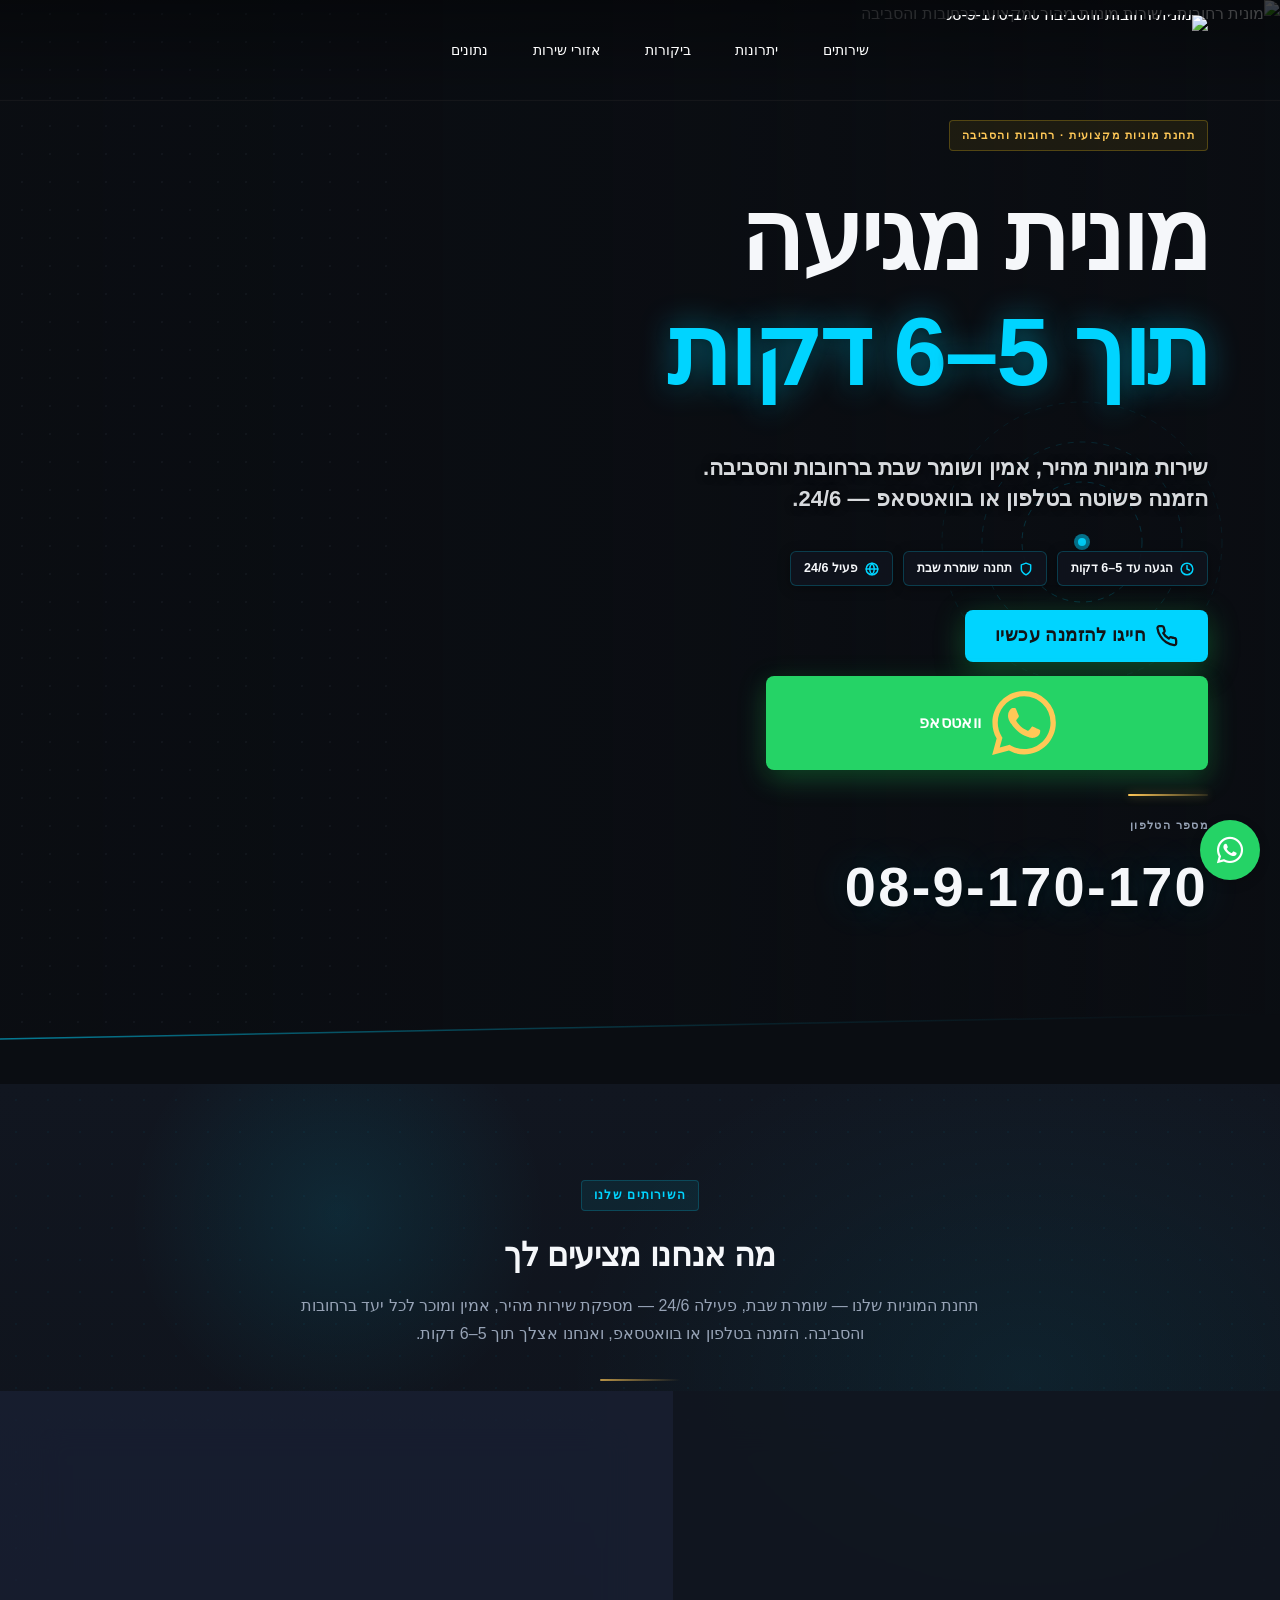
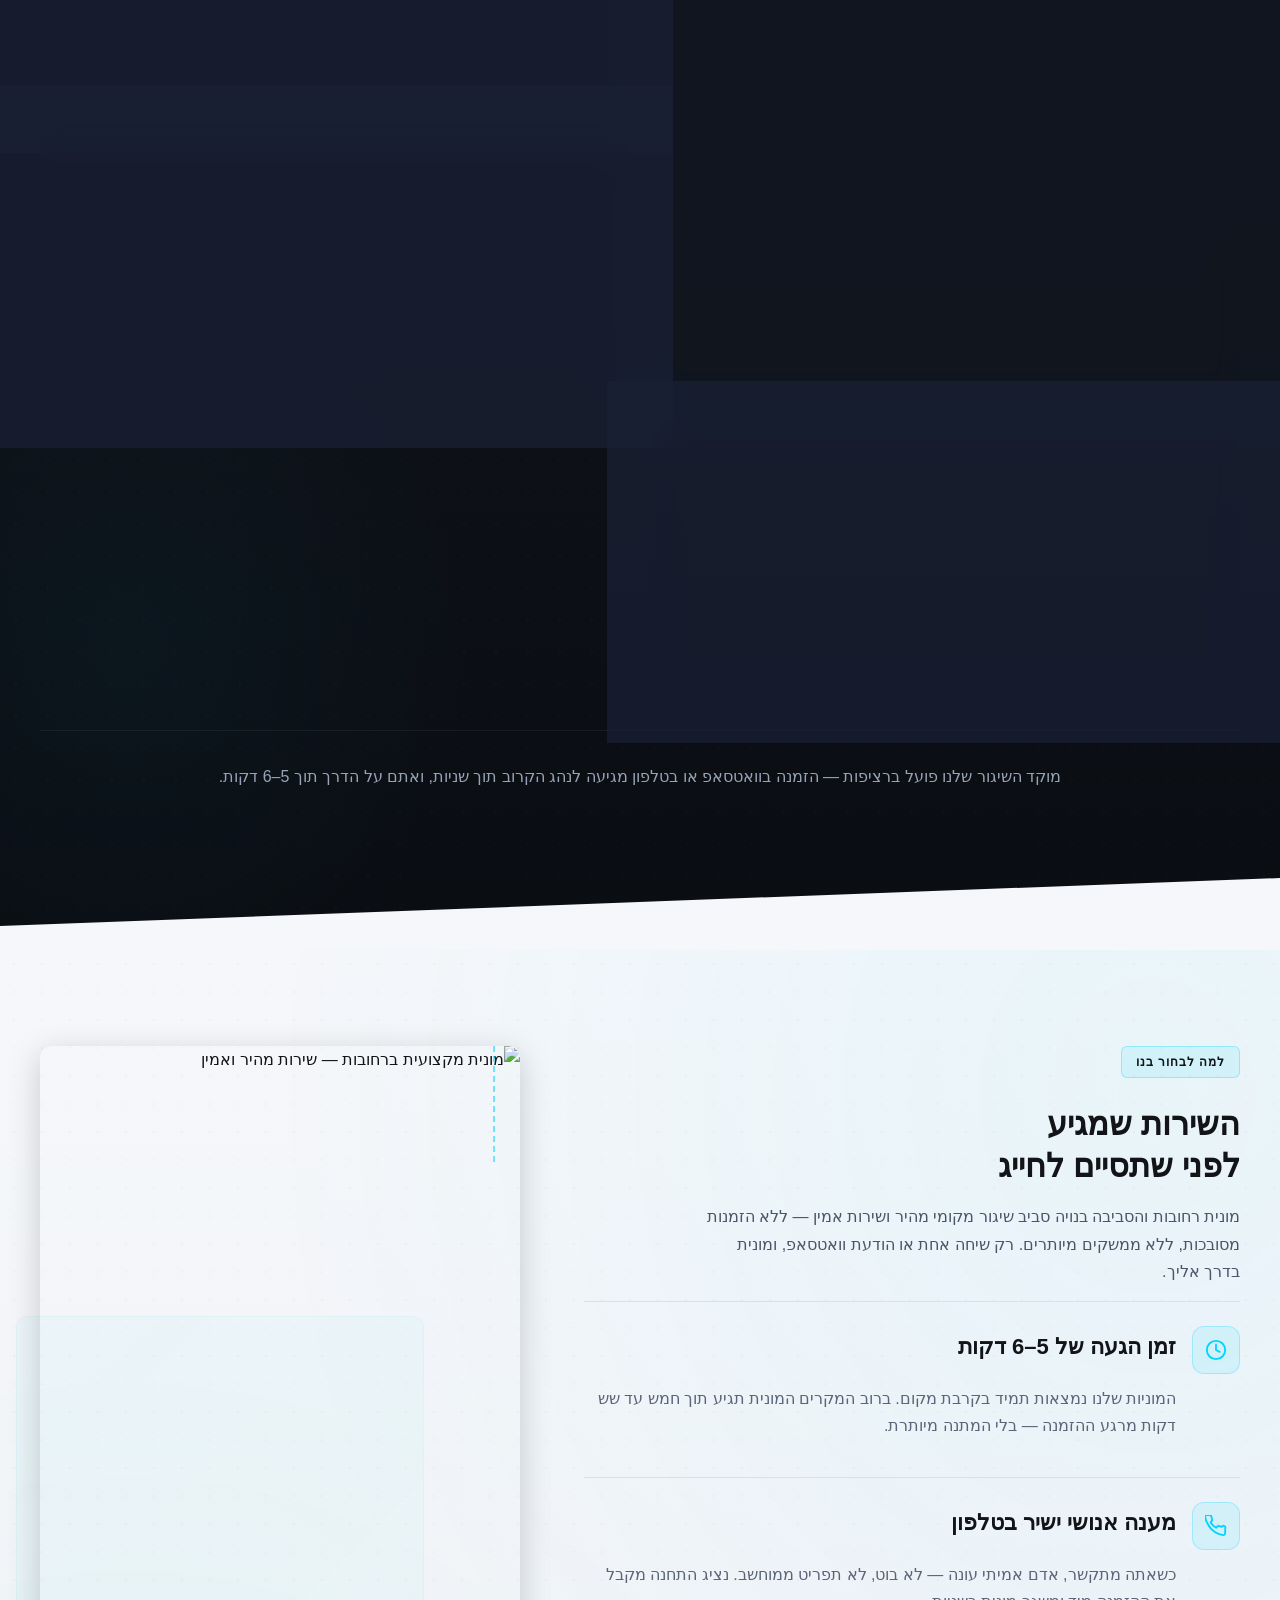
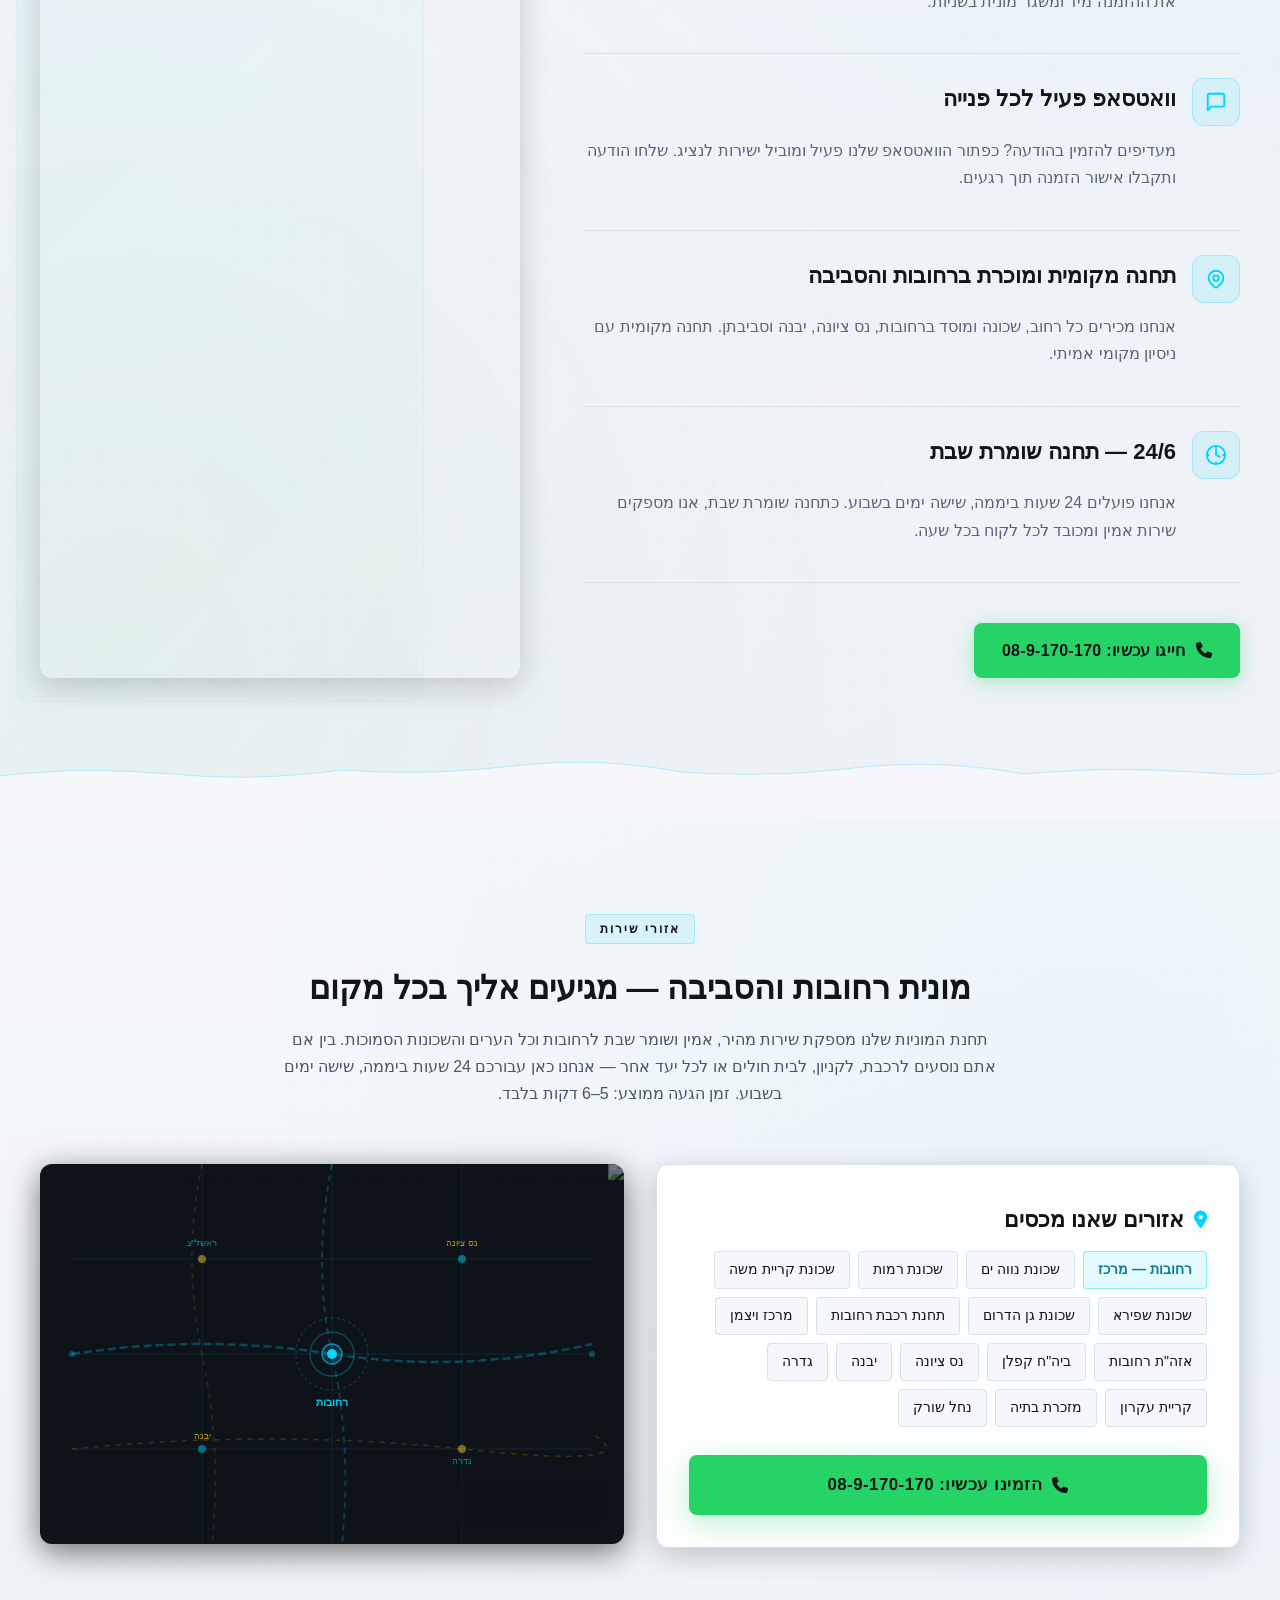
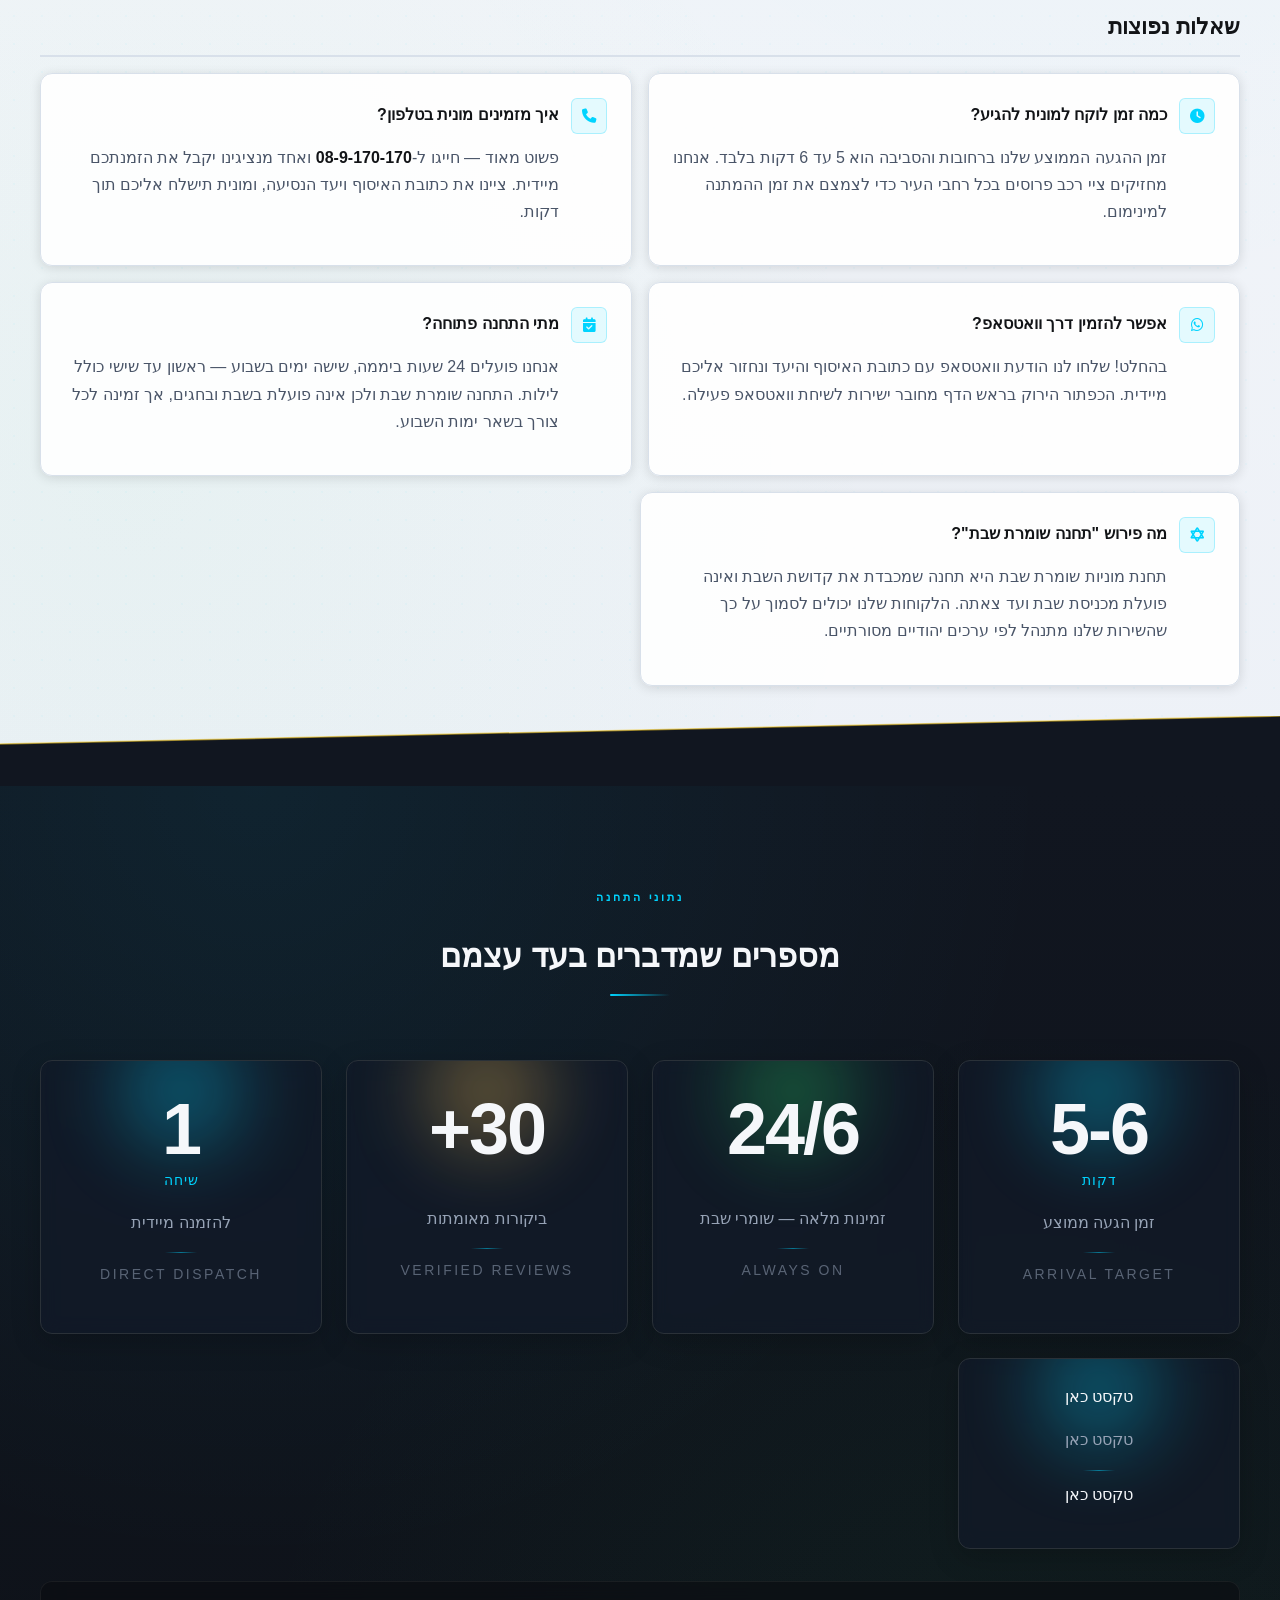
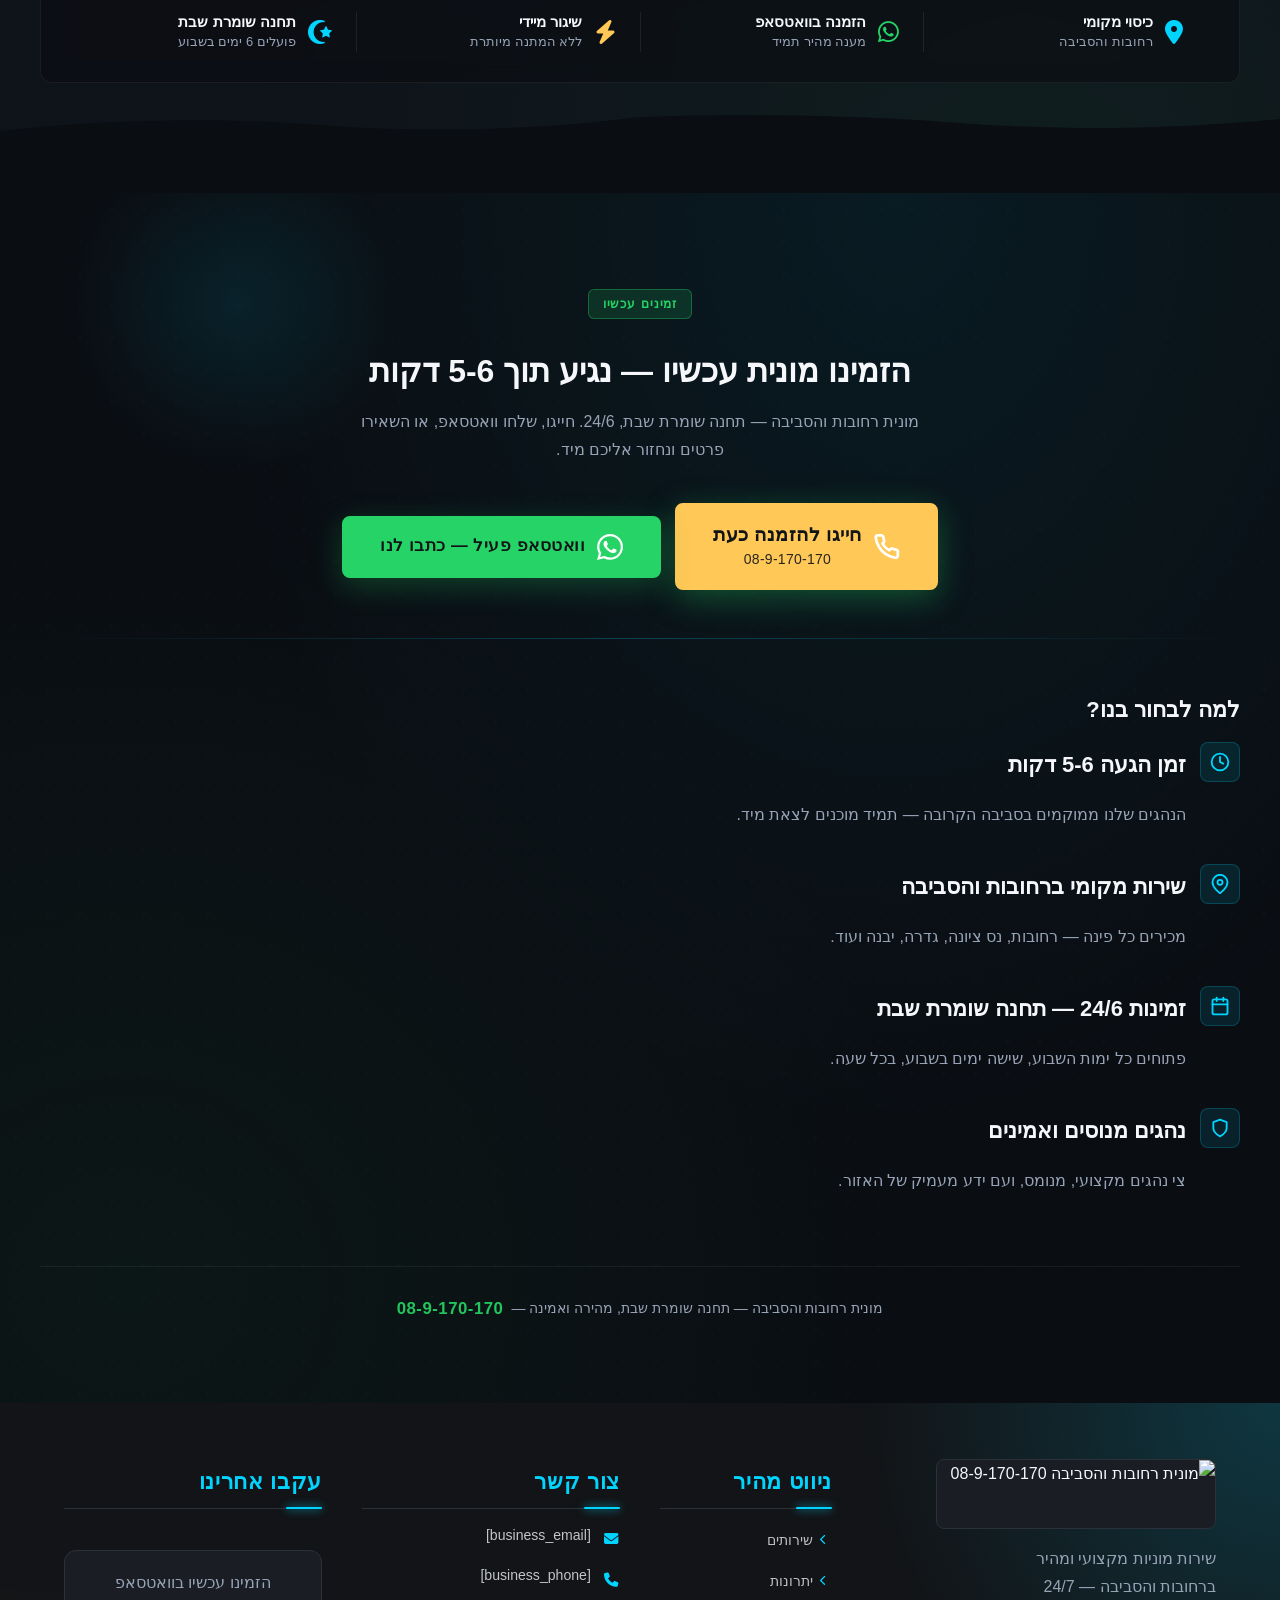
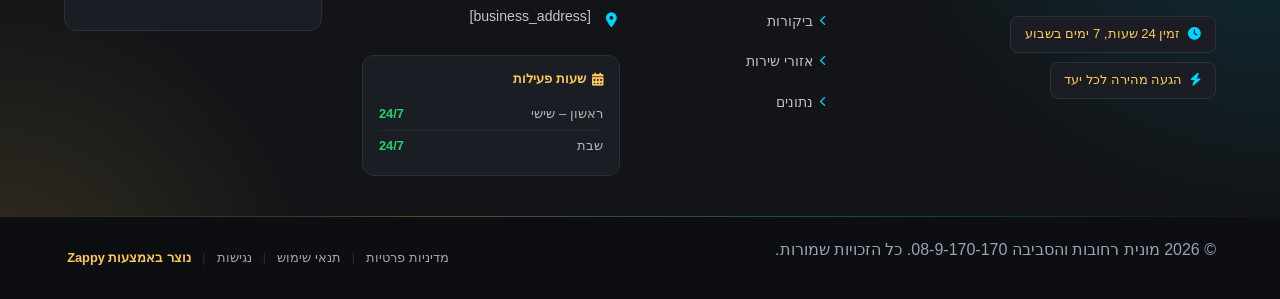
==== commit b253333d: "Incremental sync: 1 page(s) — update_button" ====
--- a/public/index.html
+++ b/public/index.html
@@ -1 +1 @@
-<!doctype html><html dir="rtl" lang="he"><head><meta charset="UTF-8"><meta content="width=device-width,initial-scale=1" name="viewport"><meta content="index, follow" name="robots"><title>שומר שבת — מונית רחובות והסביבה 08-9-170-170</title><meta content="A Shabbat-observant taxi service operating in Rehovot and surrounding areas, available 24/6. The business emphasizes speed (5-6 minute arrival time), accessibil" name="description"><meta content="שומר שבת" name="keywords"><link href="/assets/favicon.ico" rel="icon" type="image/x-icon"><link href="/assets/favicon-16x16.png" rel="icon" type="image/png" sizes="16x16"><link href="/assets/favicon-32x32.png" rel="icon" type="image/png" sizes="32x32"><link href="/assets/favicon-48x48.png" rel="icon" type="image/png" sizes="48x48"><link href="/assets/favicon-192x192.png" rel="icon" type="image/png" sizes="192x192"><link href="/assets/favicon-512x512.png" rel="icon" type="image/png" sizes="512x512"><link href="/assets/apple-touch-icon.png" rel="apple-touch-icon"><script>!function(){"use strict";var t="6505c690-5e66-4275-911c-964bc1783fac",e="https://api.zappy5.com/api/analytics/track",a=18e5,n=2592e6,o=!0,i=!0,r=!0;var s=function(){var e="zappy_visitor_"+t,a=null;try{if(a=localStorage.getItem(e)){var o=JSON.parse(a),i=Date.now();if(i-o.created<n)return o.lastSeen=i,localStorage.setItem(e,JSON.stringify(o)),o.id}}catch(t){console.warn("Zappy Analytics: LocalStorage not available")}var r="zv_"+Date.now()+"_"+Math.random().toString(36).substr(2,9);try{localStorage.setItem(e,JSON.stringify({id:r,created:Date.now(),lastSeen:Date.now()}))}catch(t){}return r}(),c=function(){var e="zappy_session_"+t,n=null;try{if(n=sessionStorage.getItem(e)){var o=JSON.parse(n),i=Date.now();if(i-o.timestamp<a)return o.timestamp=i,sessionStorage.setItem(e,JSON.stringify(o)),o.id}}catch(t){console.warn("Zappy Analytics: SessionStorage not available")}var r="zs_"+Date.now()+"_"+Math.random().toString(36).substr(2,9);try{sessionStorage.setItem(e,JSON.stringify({id:r,timestamp:Date.now()}))}catch(t){}return r}();function l(a,n){n=n||{};var o={website_id:t,event_type:a,page_path:window.location.pathname,referrer:document.referrer||"direct",visitor_id:s,session_id:c,metadata:n};if(navigator.sendBeacon){var i=new Blob([JSON.stringify(o)],{type:"application/json"});navigator.sendBeacon(e,i)}else fetch(e,{method:"POST",headers:{"Content-Type":"application/json"},body:JSON.stringify(o),keepalive:!0}).catch(function(t){console.warn("Zappy Analytics: Failed to track event",t)})}o&&l("pageview",{title:document.title,url:window.location.href}),i&&document.addEventListener("click",function(t){var e=t.target;if("BUTTON"===e.tagName||e.closest("button")){var a="BUTTON"===e.tagName?e:e.closest("button");l("click",{element:"button",text:a.textContent.trim().substring(0,100),id:a.id||null,class:a.className||null})}else if("A"===e.tagName||e.closest("a")){var n="A"===e.tagName?e:e.closest("a");l("navigation",{element:"link",text:n.textContent.trim().substring(0,100),href:n.href,external:n.hostname!==window.location.hostname})}},!0),r&&document.addEventListener("submit",function(t){var e=t.target;l("form_submit",{form_id:e.id||null,form_name:e.name||null,form_action:e.action||null,form_method:e.method||"GET"})},!0);var m=Date.now();window.addEventListener("beforeunload",function(){l("page_unload",{time_on_page:Math.floor((Date.now()-m)/1e3),page_path:window.location.pathname})}),window.zappyAnalytics={track:l,getVisitorId:function(){return s},getSessionId:function(){return c}}}()</script><meta content="שומר שבת — מונית רחובות והסביבה 08-9-170-170" property="og:title"><meta content="A Shabbat-observant taxi service operating in Rehovot and surrounding areas, available 24/6. The business emphasizes speed (5-6 minute arrival time), accessibil" property="og:description"><meta content="summary_large_image" name="twitter:card"><meta content="שומר שבת — מונית רחובות והסביבה 08-9-170-170" name="twitter:title"><meta content="A Shabbat-observant taxi service operating in Rehovot and surrounding areas, available 24/6. The business emphasizes speed (5-6 minute arrival time), accessibil" name="twitter:description"><meta content="website" property="og:type"><meta content="he_IL" property="og:locale"><link href="https://cdnjs.cloudflare.com/ajax/libs/font-awesome/6.4.0/css/all.min.css" rel="stylesheet"><style>.skip-link{position:absolute;top:0;left:0;transform:translateY(-200%);padding:12px 18px;background:var(--bg-dark,#1a1a1a);color:var(--text-light,#fff);font-weight:600;border-radius:0 0 8px 0;z-index:10000}.skip-link:focus{transform:none;outline:2px solid var(--ring,#fff);outline-offset:2px}:focus-visible{outline:2px solid var(--ring,currentColor);outline-offset:3px}</style><link href="/assets/favicon.ico" rel="icon" type="image/x-icon"><link href="/assets/favicon-16x16.png" rel="icon" type="image/png" sizes="16x16"><link href="/assets/favicon-32x32.png" rel="icon" type="image/png" sizes="32x32"><link href="/assets/favicon-48x48.png" rel="icon" type="image/png" sizes="48x48"><link href="/assets/favicon-192x192.png" rel="icon" type="image/png" sizes="192x192"><link href="/assets/favicon-512x512.png" rel="icon" type="image/png" sizes="512x512"><link href="/assets/apple-touch-icon.png" rel="apple-touch-icon"><link href="https://cdn.jsdelivr.net/npm/vanilla-cookieconsent@3/dist/cookieconsent.css" rel="stylesheet"><script src="https://cdn.jsdelivr.net/npm/vanilla-cookieconsent@3/dist/cookieconsent.umd.js"></script><script src="https://cdn.jsdelivr.net/gh/mickidum/acc_toolbar/acctoolbar/acctoolbar.min.js"></script><link href="/styles.css" rel="stylesheet"><style id="zappy-dropdown-submenu-styles">#navMenu li:has(.sub-menu),.nav-menu li:has(.sub-menu),.navbar li:has(.sub-menu),nav li:has(.sub-menu){position:relative}#navMenu .sub-menu,.nav-menu .sub-menu,.navbar .sub-menu,nav .sub-menu{display:block!important;position:absolute!important;top:100%;left:0;min-width:220px;background:#fff;border-radius:8px;box-shadow:0 8px 25px rgba(0,0,0,.15);padding:8px 0;opacity:0;visibility:hidden;transform:translateY(10px);transition:all .3s ease;z-index:1000;list-style:none;pointer-events:none}#navMenu li:hover>.sub-menu,.nav-menu li:hover>.sub-menu,.navbar li:hover>.sub-menu,nav li:hover>.sub-menu{opacity:1!important;visibility:visible!important;transform:translateY(0)!important;pointer-events:auto!important}.sub-menu li{list-style:none;margin:0;padding:0}.sub-menu a{display:block!important;padding:10px 16px!important;color:var(--text-dark,#333)!important;font-weight:500;text-decoration:none;white-space:nowrap;transition:background-color .2s}.sub-menu .zappy-nav-child>a{padding-left:28px!important;font-size:.9em!important;opacity:.85!important}[dir=rtl] .sub-menu .zappy-nav-child>a,html[lang=ar] .sub-menu .zappy-nav-child>a,html[lang=he] .sub-menu .zappy-nav-child>a{padding-left:10px!important;padding-right:28px!important}.sub-menu .zappy-nav-parent>a{font-weight:600!important}.sub-menu a:hover{background-color:#f5f5f5}[dir=rtl] .nav-menu .sub-menu,[dir=rtl] .navbar .sub-menu,[dir=rtl] nav .sub-menu,html[lang=ar] .nav-menu .sub-menu,html[lang=ar] .navbar .sub-menu,html[lang=ar] nav .sub-menu,html[lang=he] .nav-menu .sub-menu,html[lang=he] .navbar .sub-menu,html[lang=he] nav .sub-menu{left:auto!important;right:0!important}.sub-menu:empty,.sub-menu:not(:has(li)):not(:has(> a)),.sub-menu:not(:has(li:not(.zappy-hidden-menu-item))):not(:has(> a)){display:none!important;opacity:0!important;visibility:hidden!important;pointer-events:none!important}li:has(.menu-group-title):hover>.sub-menu{opacity:1!important;visibility:visible!important;transform:translateY(0)!important;pointer-events:auto!important}#navMenu>li>.menu-group-title,.nav-menu>li>.menu-group-title{display:inline-block;padding:.5rem 1rem;cursor:default;user-select:none}@media (max-width:768px){#navMenu .sub-menu,.nav-menu .sub-menu,.navbar .sub-menu,nav .sub-menu{position:static!important;transform:none!important;box-shadow:none!important;background:0 0!important;max-height:0;overflow:hidden;opacity:0;visibility:hidden;transition:max-height .3s ease,opacity .3s ease;padding:0!important;border-radius:0!important}#navMenu .sub-menu.mobile-expanded,.nav-menu .sub-menu.mobile-expanded,.navbar .sub-menu.mobile-expanded{max-height:none!important;overflow-y:visible!important;opacity:1!important;visibility:visible!important;padding:8px 0 8px 16px!important}[dir=rtl] .sub-menu.mobile-expanded,html[lang=he] .sub-menu.mobile-expanded{padding:8px 16px 8px 0!important}#navMenu li:hover>.sub-menu,.nav-menu li:hover>.sub-menu,.navbar li:hover>.sub-menu,nav li:hover>.sub-menu{opacity:0;visibility:hidden;pointer-events:none}#navMenu li>.sub-menu.mobile-expanded,.nav-menu li>.sub-menu.mobile-expanded,.navbar li>.sub-menu.mobile-expanded,nav li>.sub-menu.mobile-expanded{opacity:1!important;visibility:visible!important;pointer-events:auto!important}#navMenu li:has(.sub-menu),.nav-menu li:has(.sub-menu),.navbar li:has(.sub-menu),nav li:has(.sub-menu){display:flex!important;flex-wrap:wrap!important;align-items:center!important;position:relative!important;min-height:44px!important}#navMenu li:has(.sub-menu)>a,.nav-menu li:has(.sub-menu)>a,.navbar li:has(.sub-menu)>a,nav li:has(.sub-menu)>a{flex:1!important;min-width:0!important}#navMenu li:has(.sub-menu)>.menu-group-title,.nav-menu li:has(.sub-menu)>.menu-group-title,.navbar li:has(.sub-menu)>.menu-group-title,nav li:has(.sub-menu)>.menu-group-title{flex:1!important;min-width:0!important;padding:0!important;line-height:inherit!important}#navMenu li:has(.sub-menu)>.sub-menu,.nav-menu li:has(.sub-menu)>.sub-menu,.navbar li:has(.sub-menu)>.sub-menu,nav li:has(.sub-menu)>.sub-menu{flex-basis:100%!important;width:100%!important}#navMenu li:has(.sub-menu)>a [class*=arrow],#navMenu li:has(.sub-menu)>a [class*=chevron],.nav-menu li:has(.sub-menu)>a .fa-angle-down,.nav-menu li:has(.sub-menu)>a .fa-chevron-down,.nav-menu li:has(.sub-menu)>a [class*=arrow],.nav-menu li:has(.sub-menu)>a [class*=chevron],nav li:has(.sub-menu)>a [class*=arrow],nav li:has(.sub-menu)>a [class*=chevron]{display:none!important;visibility:hidden!important}.mobile-submenu-toggle{display:flex!important;align-items:center!important;justify-content:center!important;width:44px!important;height:auto!important;background:0 0!important;border:none!important;cursor:pointer!important;color:var(--text-light)!important;position:static!important;flex-shrink:0!important;align-self:stretch!important;z-index:2!important;padding:0!important;margin:0!important}.mobile-submenu-toggle::after{content:''!important;width:0!important;height:0!important;border-left:6px solid transparent!important;border-right:6px solid transparent!important;border-top:7px solid currentColor!important;transition:transform .3s ease!important}.mobile-submenu-toggle.expanded::after{transform:rotate(180deg)!important}.sub-menu a{padding:10px 0!important;display:block!important;color:var(--text-light)!important;white-space:normal!important}.sub-menu .zappy-nav-child>a{padding-left:28px!important;font-size:.9em!important;opacity:.85!important}[dir=rtl] .sub-menu .zappy-nav-child>a,html[lang=ar] .sub-menu .zappy-nav-child>a,html[lang=he] .sub-menu .zappy-nav-child>a{padding-left:0!important;padding-right:28px!important}.sub-menu .zappy-nav-parent>a{font-weight:600!important}#navMenu.active,.nav-menu.active{max-width:100vw!important;overflow-x:hidden!important;box-sizing:border-box!important}.navbar .sub-menu li a,.zappy-products-dropdown .sub-menu a,nav.navbar .sub-menu li a{color:var(--text-light)!important}}@media (min-width:769px){.mobile-submenu-toggle{display:none!important}}</style><style id="zappy-widget-visibility">html[dir=rtl] .whatsapp-float{right:20px!important;left:auto!important}html:not([dir]) .whatsapp-float,html[dir=ltr] .whatsapp-float{left:20px!important;right:auto!important}html[dir=rtl] #mic-access-tool-general-button,html[dir=rtl] #mic-init-access-tool #mic-access-tool-general-button,html[dir=rtl] #mic-init-access-tool .mic-access-tool-general-button,html[dir=rtl] ._access-icon,html[dir=rtl] .mic-access-tool-general-button{left:20px!important;right:auto!important}html:not([dir]) #mic-access-tool-general-button,html:not([dir]) #mic-init-access-tool #mic-access-tool-general-button,html:not([dir]) #mic-init-access-tool .mic-access-tool-general-button,html:not([dir]) ._access-icon,html:not([dir]) .mic-access-tool-general-button,html[dir=ltr] #mic-access-tool-general-button,html[dir=ltr] #mic-init-access-tool #mic-access-tool-general-button,html[dir=ltr] #mic-init-access-tool .mic-access-tool-general-button,html[dir=ltr] ._access-icon,html[dir=ltr] .mic-access-tool-general-button{right:20px!important;left:auto!important}@media (max-width:768px){.whatsapp-float{display:flex!important}}@media (min-width:769px){.whatsapp-float{display:flex!important}}@media (max-width:768px){#mic-access-tool-general-button,#mic-init-access-tool #mic-access-tool-general-button,#mic-init-access-tool .mic-access-tool-general-button,._access-icon,.mic-access-tool-general-button{display:flex!important;visibility:visible!important;opacity:1!important;pointer-events:auto!important}#mic-access-tool-box.opened-mic-access-tool,#mic-init-access-tool #mic-access-tool-box.opened-mic-access-tool,.mic-access-tool-box.opened-mic-access-tool{visibility:visible!important;opacity:1!important;pointer-events:auto!important}}@media (min-width:769px){#mic-access-tool-general-button,#mic-init-access-tool #mic-access-tool-general-button,#mic-init-access-tool .mic-access-tool-general-button,._access-icon,.mic-access-tool-general-button{display:flex!important;visibility:visible!important;opacity:1!important;pointer-events:auto!important}#mic-access-tool-box.opened-mic-access-tool,#mic-init-access-tool #mic-access-tool-box.opened-mic-access-tool,.mic-access-tool-box.opened-mic-access-tool{visibility:visible!important;opacity:1!important;pointer-events:auto!important}}</style></head><body><a href="#main" class="skip-link">דלג לתוכן הראשי</a><nav class="navbar" dir="rtl"><button aria-label="Menu" class="mobile-toggle" id="mobileToggle"><svg viewBox="0 0 24 24" height="24" width="24" fill="none" class="hamburger-icon"><path d="M3 12h18M3 6h18M3 18h18" stroke="currentColor" stroke-width="2" stroke-linecap="round"></path></svg> <svg viewBox="0 0 24 24" height="24" width="24" fill="none" class="close-icon" style="display:none"><path d="M18 6L6 18M6 6l12 12" stroke="currentColor" stroke-width="2" stroke-linecap="round"></path></svg></button> <a href="tel:0899170170" class="phone-header-btn" style="background-color:#1DB954;color:#ffffff;display:flex;align-items:center;justify-content:center;width:68px;height:68px;border-radius:50%;box-shadow:0 0 0 5px rgba(29,185,84,0.4), 0 0 20px rgba(29,185,84,0.6);text-decoration:none" aria-label="Call" data-phone="08-9-170-170"><svg viewBox="0 0 24 24" height="28" width="28" fill="currentColor"><path d="M22 16.92v3a2 2 0 0 1-2.18 2 19.79 19.79 0 0 1-8.63-3.07 19.5 19.5 0 0 1-6-6 19.79 19.79 0 0 1-3.07-8.67A2 2 0 0 1 4.11 2h3a2 2 0 0 1 2 1.72 12.84 12.84 0 0 0 .7 2.81 2 2 0 0 1-.45 2.11L8.09 9.91a16 16 0 0 0 6 6l1.27-1.27a2 2 0 0 1 2.11-.45 12.84 12.84 0 0 0 2.81.7A2 2 0 0 1 22 16.92z"></path></svg></a><div class="nav-container"><div class="nav-right-group"><div class="nav-brand"><a href="/" class="logo-link"><img alt="מונית רחובות והסביבה 08-9-170-170" src="/assets/08-9-170-170-transportation-taxi-services-logo-1778944600443-82tfe2.webp?v=1778944601272-pcbkld" class="logo"></a></div><ul class="nav-menu" id="navMenu"><li><a href="#services">שירותים</a></li><li><a href="#benefits">יתרונות</a></li><li><a href="#reviews">ביקורות</a></li><li><a href="#areas">אזורי שירות</a></li><li><a href="#stats">נתונים</a></li></ul></div></div></nav><script>window.addEventListener("load",function(){const e=document.querySelector(".navbar, nav, header");if(!e)return void console.log("[Navbar] Navbar element not found");let t=document.getElementById("mobileToggle")||document.querySelector(".mobile-toggle")||document.querySelector(".hamburger")||document.querySelector(".hamburger-menu")||document.querySelector(".menu-toggle")||document.querySelector(".burger-menu")||document.querySelector('[aria-label="Menu"]')||document.querySelector('[aria-label="תפריט"]');const n=document.querySelector(".phone-header-btn"),o=window.getComputedStyle(e);let r=o.backgroundColor;if(console.log("[Navbar] Initial navbar background:",r),"transparent"===r||"rgba(0, 0, 0, 0)"===r||r.startsWith("rgba")&&r.includes(", 0)")){const e=o.backgroundImage;if(e&&"none"!==e)console.log("[Navbar] Navbar has background image/gradient, using dark text"),r="rgb(240, 240, 240)";else{const e=window.getComputedStyle(document.body).backgroundColor;console.log("[Navbar] Navbar transparent, using body background:",e),r=e}}const a=r.match(/\d+/g);if(a&&a.length>=3){const e=(.299*parseInt(a[0])+.587*parseInt(a[1])+.114*parseInt(a[2]))/255;console.log("[Navbar] Mobile button colors preserved from Claude CSS (luminance:",e.toFixed(2)+")");const o=document.createElement("style");o.id="zappy-mobile-nav-fix";document.documentElement.lang;document.documentElement.dir,o.textContent='\n        /* Hide mobile buttons on desktop, show only on mobile */\n        @media (min-width: 769px) {\n          .mobile-toggle,\n          .phone-header-btn {\n            display: none !important;\n          }\n        }\n        \n        /* Show and position mobile buttons correctly on mobile */\n        @media (max-width: 768px) {\n          .navbar,\n          nav.navbar {\n            min-height: 70px !important;\n          }\n\n          .mobile-toggle,\n          .phone-header-btn {\n            position: absolute !important;\n            top: 0 !important;\n            bottom: 0 !important;\n            margin-top: auto !important;\n            margin-bottom: auto !important;\n            transform: none !important;\n            z-index: 1001 !important;\n            display: flex !important;\n            align-items: center !important;\n            justify-content: center !important;\n            width: 36px !important;\n            height: 36px !important;\n            border-radius: 50% !important;\n            border: none !important;\n            cursor: pointer !important;\n            padding: 6px !important;\n            background: none !important;\n            color: var(--nav-text, var(--text-light)) !important;\n            touch-action: manipulation !important;\n            -webkit-tap-highlight-color: transparent !important;\n          }\n\n          html[data-zappy-site-type="ecommerce"] .phone-header-btn,\n          body[data-zappy-site-type="ecommerce"] .phone-header-btn,\n          html[data-zappy-site-type="ecommerce"] header .phone-header-btn,\n          html[data-zappy-site-type="ecommerce"] nav .phone-header-btn {\n            display: none !important;\n            visibility: hidden !important;\n            width: 0 !important;\n            height: 0 !important;\n            min-width: 0 !important;\n            overflow: hidden !important;\n          }\n          \n          /* LTR positioning (default): hamburger LEFT, phone RIGHT */\n          html:not([dir="rtl"]):not([lang="he"]):not([lang="ar"]) .mobile-toggle,\n          html[dir="ltr"] .mobile-toggle {\n            left: 12px !important;\n            right: auto !important;\n          }\n          html:not([dir="rtl"]):not([lang="he"]):not([lang="ar"]) .phone-header-btn,\n          html[dir="ltr"] .phone-header-btn {\n            right: 12px !important;\n            left: auto !important;\n          }\n          \n          /* RTL positioning: hamburger RIGHT, phone LEFT */\n          html[dir="rtl"] .mobile-toggle,\n          html[lang="he"] .mobile-toggle,\n          html[lang="ar"] .mobile-toggle {\n            right: 12px !important;\n            left: auto !important;\n          }\n          html[dir="rtl"] .phone-header-btn,\n          html[lang="he"] .phone-header-btn,\n          html[lang="ar"] .phone-header-btn {\n            left: 12px !important;\n            right: auto !important;\n          }\n          \n          /* CRITICAL: Ensure nav-container has min-height on mobile */\n          /* All children are positioned absolutely/fixed on mobile, so height:auto collapses to 0 */\n          .nav-container {\n            min-height: 70px !important;\n            position: relative !important;\n          }\n          \n          /* Ensure SVG icons are properly sized and inherit color */\n          .mobile-toggle svg,\n          .phone-header-btn svg {\n            width: 24px !important;\n            height: 24px !important;\n            /* Don\'t force display - let JavaScript control hamburger/close toggle */\n          }\n          \n          /* Reset nav-cta-container on mobile - remove desktop box-shadow/padding */\n          /* that creates a visible ghost box when CTA button is hidden */\n          .nav-cta-container {\n            box-shadow: none !important;\n            padding: 0 !important;\n          }\n          \n          /* Hide nav-cta-container entirely on mobile when there\'s no lang-switcher */\n          /* (only the CTA button is inside, and it\'s hidden on mobile) */\n          .nav-cta-container:not(:has(.lang-switcher)) {\n            display: none !important;\n          }\n          \n          /* CRITICAL: Prevent hero image fade gradient from bleeding over headline text */\n          /* The .image-fade-gradient has bottom: -30px (extends below parent) */\n          /* On mobile stacked layout, this overlaps the h1 text below the image */\n          .hero-image-column {\n            overflow: hidden !important;\n          }\n          .image-fade-gradient {\n            bottom: 0 !important;\n          }\n          \n          /* Hide desktop language switcher on mobile - hamburger menu handles it */\n          /* High specificity to override stored CSS */\n          .lang-switcher,\n          .nav-cta-container .lang-switcher,\n          .nav-container .lang-switcher,\n          .navbar .lang-switcher,\n          .navbar .nav-cta-container .lang-switcher {\n            display: none !important;\n          }\n        }\n      ';const r=document.getElementById("zappy-mobile-nav-fix");r&&r.remove(),document.head.appendChild(o),console.log("[Navbar] Critical CSS injected for mobile nav positioning");const i=window.innerWidth<=768;if(t){const e=t.querySelector(".hamburger-icon"),n=t.querySelector(".close-icon");e&&(e.style.setProperty("width","24px","important"),e.style.setProperty("height","24px","important"),e.style.setProperty("display","block","important")),n&&(n.style.setProperty("width","24px","important"),n.style.setProperty("height","24px","important"),n.style.setProperty("display","none","important")),i?(t.style.setProperty("position","absolute","important"),t.style.setProperty("top","0","important"),t.style.setProperty("bottom","0","important"),t.style.setProperty("margin-top","auto","important"),t.style.setProperty("margin-bottom","auto","important"),t.style.setProperty("transform","none","important"),t.style.setProperty("z-index","1001","important"),t.style.removeProperty("left"),t.style.removeProperty("right"),console.log("[Navbar] Mobile toggle positioning applied (mobile viewport)")):(t.style.removeProperty("position"),t.style.removeProperty("top"),t.style.removeProperty("transform"),t.style.removeProperty("z-index"),t.style.removeProperty("left"),t.style.removeProperty("right"),console.log("[Navbar] Desktop viewport - cleared mobile toggle inline positioning"))}if(n){const e=n.querySelector("svg");e&&(e.style.width="24px",e.style.height="24px",e.setAttribute("width","24"),e.setAttribute("height","24")),i?(n.style.setProperty("position","absolute","important"),n.style.setProperty("top","0","important"),n.style.setProperty("bottom","0","important"),n.style.setProperty("margin-top","auto","important"),n.style.setProperty("margin-bottom","auto","important"),n.style.setProperty("transform","none","important"),n.style.setProperty("z-index","1001","important"),n.style.removeProperty("left"),n.style.removeProperty("right"),console.log("[Navbar] Phone button positioning applied (mobile viewport)")):(n.style.removeProperty("position"),n.style.removeProperty("top"),n.style.removeProperty("transform"),n.style.removeProperty("z-index"),n.style.removeProperty("left"),n.style.removeProperty("right"),console.log("[Navbar] Desktop viewport - cleared phone button inline positioning"))}}else console.log("[Navbar] Could not parse background color:",r);t=document.getElementById("mobileToggle")||document.querySelector(".mobile-toggle")||document.querySelector(".hamburger")||document.querySelector(".hamburger-menu")||document.querySelector(".menu-toggle")||document.querySelector(".burger-menu")||document.querySelector('[aria-label="Menu"]')||document.querySelector('[aria-label="תפריט"]');const i=document.getElementById("navMenu")||document.querySelector(".nav-menu")||document.querySelector(".nav-links")||document.querySelector("nav ul:not(.submenu)");if(!t||!i)return void console.log("[Navbar] Mobile toggle or menu not found:",{toggle:!!t,menu:!!i});i.id||(i.id="navMenu"),console.log("[Navbar] Initializing mobile menu...");const l=t.cloneNode(!0);t.parentNode.replaceChild(l,t);var s=0;function p(e){var t=Date.now();t-s<300||(s=t,function(e){e.preventDefault(),e.stopPropagation();const t=l.querySelector(".hamburger-icon"),n=l.querySelector(".close-icon");i.classList.contains("active")?(i.classList.remove("active"),t&&t.style.setProperty("display","block","important"),n&&n.style.setProperty("display","none","important"),document.body.style.overflow="",console.log("[Navbar] Menu closed")):(i.classList.add("active"),t&&t.style.setProperty("display","none","important"),n&&n.style.setProperty("display","block","important"),document.body.style.overflow="hidden",console.log("[Navbar] Menu opened"))}(e))}l.addEventListener("click",p),l.addEventListener("touchend",p),i.querySelectorAll("a").forEach(function(e){e.addEventListener("click",function(){if("#"===this.getAttribute("href"))return;const e=l.querySelector(".hamburger-icon"),t=l.querySelector(".close-icon");i.classList.remove("active"),e&&e.style.setProperty("display","block","important"),t&&t.style.setProperty("display","none","important"),document.body.style.overflow="",console.log("[Navbar] Menu closed (link clicked)")})});var m=i.querySelectorAll(".dropdown-toggle");m.forEach(function(e){e.addEventListener("click",function(e){e.preventDefault(),e.stopPropagation();var t=this.closest(".nav-dropdown");t&&(t.parentNode.querySelectorAll(".nav-dropdown.open").forEach(function(e){e!==t&&e.classList.remove("open")}),t.classList.toggle("open"),console.log("[Navbar] Dropdown toggled:",t.classList.contains("open")?"open":"closed"))})}),document.addEventListener("click",function(e){e.target.closest(".nav-dropdown")||document.querySelectorAll(".nav-dropdown.open").forEach(function(e){e.classList.remove("open")})}),console.log("[Navbar] Dropdown handlers initialized for "+m.length+" dropdowns"),n&&n.addEventListener("click",function(){const e=document.querySelectorAll('a[href^="tel:"]'),t=e.length>0?e[0].getAttribute("href").replace("tel:",""):"[business_phone]";window.location.href="tel:"+t,console.log("[Navbar] Phone button clicked")}),console.log("[Navbar] Mobile menu initialized successfully")})</script><main id="main"><section class="index-hero-section" data-band-index="0" data-layout-spec="בית-hero" id="hero" dir="rtl" data-hero-type="fullscreen-scrim"><div class="index-hero-bg"><img alt="מונית רחובות - שירות מוניות מהיר ומקצועי ברחובות והסביבה" src="/assets/site-index-hero-image-1.webp" data-context="Cinematic nighttime street scene in Rehovot Israel, a yellow taxi cab speeding through wet city streets with neon light trails, motion blur on car lights, reflections on asphalt, urban intersection with Israeli street signs, dramatic dark sky, cyan and gold light streaks, dispatch-dashboard aesthetic, photorealistic, high contrast, dramatic lighting" data-placeholder="index-hero-image-1" height="700" loading="eager" width="1200" data-element-id="img-1778944670963-3pnms26wd" data-element-type="image" data-hero-background="true" data-hero-bg="true" fetchpriority="high"></div><div class="index-hero-scrim" aria-hidden="true"></div><div class="index-hero-radar" aria-hidden="true"><svg viewBox="0 0 320 320" aria-hidden="true" xmlns="http://www.w3.org/2000/svg" height="320" width="320" data-no-icon-edit="true"><circle cx="160" cy="160" r="60" fill="none" stroke="#00D4FF" stroke-width="1" stroke-dasharray="6 6" opacity="0.18"></circle><circle cx="160" cy="160" r="100" fill="none" stroke="#00D4FF" stroke-width="1" stroke-dasharray="6 6" opacity="0.12"></circle><circle cx="160" cy="160" r="140" fill="none" stroke="#00D4FF" stroke-width="1" stroke-dasharray="6 6" opacity="0.07"></circle><circle cx="160" cy="160" r="8" fill="#00D4FF" opacity="0.5"></circle><circle cx="160" cy="160" r="4" fill="#00D4FF" opacity="0.9"></circle></svg></div><div class="index-hero-dotgrid" aria-hidden="true"></div><div class="index-hero-container"><div class="index-hero-content"><div class="index-hero-label">תחנת מוניות מקצועית · רחובות והסביבה</div><h1 class="index-hero-h1">מונית מגיעה<br><span class="index-hero-accent">תוך 5–6 דקות</span></h1><h3 class="index-hero-subtitle">שירות מוניות מהיר, אמין ושומר שבת ברחובות והסביבה.<br>הזמנה פשוטה בטלפון או בוואטסאפ — 24/6.</h3><div class="index-hero-chips"><div class="index-hero-chip"><svg viewBox="0 0 24 24" aria-hidden="true" height="14" width="14" data-element-type="icon" data-icon-type="svg" fill="none" stroke="currentColor" stroke-linecap="round" stroke-linejoin="round" stroke-width="2.5"><circle cx="12" cy="12" r="10"></circle><polyline points="12 6 12 12 16 14"></polyline></svg> <span>הגעה עד 5–6 דקות</span></div><div class="index-hero-chip"><svg viewBox="0 0 24 24" aria-hidden="true" height="14" width="14" data-element-type="icon" data-icon-type="svg" fill="none" stroke="currentColor" stroke-linecap="round" stroke-linejoin="round" stroke-width="2.5"><path d="M12 22s8-4 8-10V5l-8-3-8 3v7c0 6 8 10 8 10z"></path></svg> <span>תחנה שומרת שבת</span></div><div class="index-hero-chip"><svg viewBox="0 0 24 24" aria-hidden="true" height="14" width="14" data-element-type="icon" data-icon-type="svg" fill="none" stroke="currentColor" stroke-linecap="round" stroke-linejoin="round" stroke-width="2.5"><circle cx="12" cy="12" r="10"></circle><line x1="2" x2="22" y1="12" y2="12"></line><path d="M12 2a15.3 15.3 0 0 1 4 10 15.3 15.3 0 0 1-4 10 15.3 15.3 0 0 1-4-10 15.3 15.3 0 0 1 4-10z"></path></svg> <span>פעיל 24/6</span></div></div><div class="index-hero-ctas"><a href="tel:089170170" class="btn btn-primary index-hero-btn-call" style="color:rgb(18, 20, 23) !important;outline:none;border-color:var(--primary-color, var(--primary, #8B0000)) !important;background-color:var(--primary-color, var(--primary, #8B0000)) !important;background-image:none !important" data-element-id="btn-1778944670958-3nknwn3pi" data-element-type="button" data-native-element="true" data-text-color="rgb(18, 20, 23)"><svg viewBox="0 0 24 24" aria-hidden="true" height="22" width="22" data-element-type="icon" data-icon-type="svg" fill="none" stroke="currentColor" stroke-linecap="round" stroke-linejoin="round" stroke-width="2.5"><path d="M22 16.92v3a2 2 0 0 1-2.18 2 19.79 19.79 0 0 1-8.63-3.07A19.5 19.5 0 0 1 4.69 12 19.79 19.79 0 0 1 1.62 3.45 2 2 0 0 1 3.59 1.27h3a2 2 0 0 1 2 1.72 12.84 12.84 0 0 0 .7 2.81 2 2 0 0 1-.45 2.11L7.91 8.81a16 16 0 0 0 6 6l.91-.91a2 2 0 0 1 2.11-.45 12.84 12.84 0 0 0 2.81.7A2 2 0 0 1 21.73 16z"></path></svg> חייגו להזמנה עכשיו </a><a href="https://wa.me/97289170170" class="btn btn-primary index-hero-btn-whatsapp" style="color:rgb(255, 200, 87);outline:none;border-color:rgb(37, 211, 102) !important;display:flex !important;margin-left:auto;margin-right:auto;background-color:rgb(37, 211, 102) !important;background-image:none !important;width:100% !important;text-align:center;justify-content:center !important" data-element-id="btn-1778944670958-ucru4mba5" data-element-type="button" data-native-element="true" rel="noopener noreferrer" target="_blank"><svg viewBox="0 0 24 24" aria-hidden="true" height="64" width="64" data-element-type="icon" data-icon-type="svg" fill="currentColor" data-size-adjusted="true" style="width:64px !important;height:64px !important;color:rgb(255, 200, 87)"><path d="M17.472 14.382c-.297-.149-1.758-.867-2.03-.967-.273-.099-.471-.148-.67.15-.197.297-.767.966-.94 1.164-.173.199-.347.223-.644.075-.297-.15-1.255-.463-2.39-1.475-.883-.788-1.48-1.761-1.653-2.059-.173-.297-.018-.458.13-.606.134-.133.298-.347.446-.52.149-.174.198-.298.298-.497.099-.198.05-.371-.025-.52-.075-.149-.669-1.612-.916-2.207-.242-.579-.487-.5-.669-.51-.173-.008-.371-.01-.57-.01-.198 0-.52.074-.792.372-.272.297-1.04 1.016-1.04 2.479 0 1.462 1.065 2.875 1.213 3.074.149.198 2.096 3.2 5.077 4.487.709.306 1.262.489 1.694.625.712.227 1.36.195 1.871.118.571-.085 1.758-.719 2.006-1.413.248-.694.248-1.289.173-1.413-.074-.124-.272-.198-.57-.347m-5.421 7.403h-.004a9.87 9.87 0 0 1-5.031-1.378l-.361-.214-3.741.982.998-3.648-.235-.374a9.86 9.86 0 0 1-1.51-5.26c.001-5.45 4.436-9.884 9.888-9.884 2.64 0 5.122 1.03 6.988 2.898a9.825 9.825 0 0 1 2.893 6.994c-.003 5.45-4.437 9.884-9.885 9.884m8.413-18.297A11.815 11.815 0 0 0 12.05 0C5.495 0 .16 5.335.157 11.892c0 2.096.547 4.142 1.588 5.945L.057 24l6.305-1.654a11.882 11.882 0 0 0 5.683 1.448h.005c6.554 0 11.89-5.335 11.893-11.893a11.821 11.821 0 0 0-3.48-8.413z"></path></svg> וואטסאפ</a></div><div class="index-hero-gold-line" aria-hidden="true"></div><div class="index-hero-phone-anchor"><span class="index-hero-phone-label">מספר הטלפון</span> <a href="tel:0899170170" class="index-hero-phone-number" style="font-size:38px">08-9-170-170</a></div></div></div><div class="index-hero-divider-wrapper"><svg viewBox="0 0 1200 90" aria-hidden="true" xmlns="http://www.w3.org/2000/svg" data-no-icon-edit="true" preserveAspectRatio="none"><defs><linearGradient id="heroRouteGrad" x1="0" x2="1" y1="0" y2="0"><stop offset="0%" stop-color="#00D4FF" stop-opacity="0.55"></stop><stop offset="60%" stop-color="#00D4FF" stop-opacity="0.1"></stop><stop offset="100%" stop-color="#00D4FF" stop-opacity="0"></stop></linearGradient></defs><path d="M0,90 L0,45 L1200,20 L1200,90 Z" fill="#0A0D12"></path><line x1="0" x2="1200" y1="45" y2="20" stroke="url(#heroRouteGrad)" stroke-width="1.5"></line></svg></div></section><section class="index-services-section" data-band-index="1" data-layout-spec="בית-services" id="services" dir="rtl"><div class="index-services-section__dot-grid" aria-hidden="true"></div><div class="index-services-section__glow-orb" aria-hidden="true"></div><div class="index-services-section__container"><div class="index-services-section__intro"><span class="index-services-section__eyebrow">השירותים שלנו</span><h2 class="index-services-section__heading">מה אנחנו מציעים לך</h2><p class="index-services-section__subtext">תחנת המוניות שלנו — שומרת שבת, פעילה 24/6 — מספקת שירות מהיר, אמין ומוכר לכל יעד ברחובות והסביבה. הזמנה בטלפון או בוואטסאפ, ואנחנו אצלך תוך 5–6 דקות.</p></div><div class="index-services-section__gold-line" aria-hidden="true"></div><div class="index-services-section__grid"><article class="index-services-section__card index-services-section__card--featured"><div class="index-services-section__card-accent" aria-hidden="true"></div><div class="index-services-section__card-inner"><div class="index-services-section__card-label">שירות עירוני</div><h3 class="index-services-section__card-title">נסיעות בתוך רחובות</h3><div class="index-services-section__route-line" aria-hidden="true"></div><p class="index-services-section__card-text">הגעה לכל נקודה ברחובות — קניון, תחנת רכבת, בית חולים, קופת חולים, בית ספר ועוד. הנהגים שלנו מכירים את העיר על בוריה ויגיעו אליך תוך 5–6 דקות מרגע ההזמנה.</p><div class="index-services-section__card-badge"><svg viewBox="0 0 14 14" aria-hidden="true" xmlns="http://www.w3.org/2000/svg" height="14" width="14" data-element-type="icon" data-icon-type="svg" fill="none"><circle cx="7" cy="7" r="3" fill="currentColor"></circle><circle cx="7" cy="7" r="6" fill="none" stroke="currentColor" stroke-width="1"></circle></svg> <span>זמן הגעה: 5–6 דקות</span></div></div></article><article class="index-services-section__card"><div class="index-services-section__card-accent" aria-hidden="true"></div><div class="index-services-section__card-inner"><div class="index-services-section__card-label">שירות אזורי</div><h3 class="index-services-section__card-title">נסיעות לערים הסמוכות</h3><div class="index-services-section__route-line" aria-hidden="true"></div><p class="index-services-section__card-text">נסיעות לראשון לציון, נס ציונה, גדרה, יבנה, רמלה, לוד ועוד. כיסוי אזורי מלא עם תיאום מהיר וגמישות מלאה לנסיעות מתוכננות.</p><div class="index-services-section__card-badge"><svg viewBox="0 0 14 14" aria-hidden="true" xmlns="http://www.w3.org/2000/svg" height="14" width="14" data-element-type="icon" data-icon-type="svg" fill="none"><path d="M2 7 L12 7 M8 3 L12 7 L8 11" stroke="currentColor" stroke-width="1.5" stroke-linecap="round" stroke-linejoin="round"></path></svg> <span>כיסוי אזורי מלא</span></div></div></article><article class="index-services-section__card"><div class="index-services-section__card-accent" aria-hidden="true"></div><div class="index-services-section__card-inner"><div class="index-services-section__card-label">שירות עסקי</div><h3 class="index-services-section__card-title">הסעות עובדים ועסקים</h3><div class="index-services-section__route-line" aria-hidden="true"></div><p class="index-services-section__card-text">פתרון הסעות לחברות, מפעלים ועסקים באזור רחובות. תיאום מרוכז, אמינות גבוהה ונהגים מקצועיים לנסיעות עסקיות חוזרות ומיוחדות.</p><div class="index-services-section__card-badge"><svg viewBox="0 0 14 14" aria-hidden="true" xmlns="http://www.w3.org/2000/svg" height="14" width="14" data-element-type="icon" data-icon-type="svg" fill="none"><rect height="7" rx="1.5" width="12" x="1" y="4" fill="none" stroke="currentColor" stroke-width="1.2"></rect><path d="M4 4V3a1 1 0 0 1 1-1h4a1 1 0 0 1 1 1v1" fill="none" stroke="currentColor" stroke-width="1.2"></path></svg> <span>לעסקים ומפעלים</span></div></div></article><article class="index-services-section__card"><div class="index-services-section__card-accent" aria-hidden="true"></div><div class="index-services-section__card-inner"><div class="index-services-section__card-label">הזמנה מהירה</div><h3 class="index-services-section__card-title">טלפון ווואטסאפ — 24/6</h3><div class="index-services-section__route-line" aria-hidden="true"></div><p class="index-services-section__card-text">הזמינו מונית בשיחת טלפון אחת או בהודעת וואטסאפ — ללא המתנה, ללא אפליקציה. תחנה שומרת שבת, זמינה כל ימות השבוע מלבד שבת וחג.</p><div class="index-services-section__card-badge index-services-section__card-badge--green"><svg viewBox="0 0 14 14" aria-hidden="true" xmlns="http://www.w3.org/2000/svg" height="14" width="14" data-element-type="icon" data-icon-type="svg" fill="none"><path d="M7 1a6 6 0 1 1 0 12A6 6 0 0 1 7 1zm0 3v3.5l2.5 1.5" fill="none" stroke="currentColor" stroke-width="1.3" stroke-linecap="round"></path></svg> <span>שומרת שבת · 24/6</span></div></div></article></div><p class="index-services-section__proof">מוקד השיגור שלנו פועל ברציפות — הזמנה בוואטסאפ או בטלפון מגיעה לנהג הקרוב תוך שניות, ואתם על הדרך תוך 5–6 דקות.</p></div><div class="index-services-section__divider-wrapper"><svg viewBox="0 0 1200 72" aria-hidden="true" xmlns="http://www.w3.org/2000/svg" data-no-icon-edit="true" preserveAspectRatio="none"><path d="M0,72 L0,48 L1200,0 L1200,72 Z" fill="var(--bg-light)"></path></svg></div></section><section class="index-benefits-section" data-band-index="2" data-layout-spec="בית-benefits" id="benefits" dir="rtl"><div class="ibs-dots-bg" aria-hidden="true"></div><div class="ibs-container"><div class="ibs-content-col"><div class="ibs-label-badge">למה לבחור בנו</div><h2 class="ibs-heading">השירות שמגיע<br>לפני שתסיים לחייג</h2><p class="ibs-intro">מונית רחובות והסביבה בנויה סביב שיגור מקומי מהיר ושירות אמין — ללא הזמנות מסובכות, ללא ממשקים מיותרים. רק שיחה אחת או הודעת וואטסאפ, ומונית בדרך אליך.</p><ul class="ibs-benefits-list"><li class="ibs-benefit-row"><div class="ibs-benefit-icon-wrap"><svg viewBox="0 0 24 24" aria-hidden="true" xmlns="http://www.w3.org/2000/svg" height="24" width="24" data-element-type="icon" data-icon-type="svg" fill="none" stroke="currentColor" stroke-linecap="round" stroke-linejoin="round" stroke-width="2"><circle cx="12" cy="12" r="10"></circle><polyline points="12 6 12 12 16 14"></polyline></svg></div><div class="ibs-benefit-text"><h3>זמן הגעה של 5–6 דקות</h3><p>המוניות שלנו נמצאות תמיד בקרבת מקום. ברוב המקרים המונית תגיע תוך חמש עד שש דקות מרגע ההזמנה — בלי המתנה מיותרת.</p></div></li><li class="ibs-benefit-row"><div class="ibs-benefit-icon-wrap"><svg viewBox="0 0 24 24" aria-hidden="true" xmlns="http://www.w3.org/2000/svg" height="24" width="24" data-element-type="icon" data-icon-type="svg" fill="none" stroke="currentColor" stroke-linecap="round" stroke-linejoin="round" stroke-width="2"><path d="M22 16.92v3a2 2 0 01-2.18 2 19.79 19.79 0 01-8.63-3.07A19.5 19.5 0 013.07 9.81 19.79 19.79 0 01.04 1.18 2 2 0 012 0h3a2 2 0 012 1.72c.127.96.361 1.903.7 2.81a2 2 0 01-.45 2.11L6.09 7.91a16 16 0 006 6l1.27-1.27a2 2 0 012.11-.45c.907.339 1.85.573 2.81.7A2 2 0 0122 14.92z"></path></svg></div><div class="ibs-benefit-text"><h3>מענה אנושי ישיר בטלפון</h3><p>כשאתה מתקשר, אדם אמיתי עונה — לא בוט, לא תפריט ממוחשב. נציג התחנה מקבל את ההזמנה מיד ומשגר מונית בשניות.</p></div></li><li class="ibs-benefit-row"><div class="ibs-benefit-icon-wrap"><svg viewBox="0 0 24 24" aria-hidden="true" xmlns="http://www.w3.org/2000/svg" height="24" width="24" data-element-type="icon" data-icon-type="svg" fill="none" stroke="currentColor" stroke-linecap="round" stroke-linejoin="round" stroke-width="2"><path d="M21 15a2 2 0 01-2 2H7l-4 4V5a2 2 0 012-2h14a2 2 0 012 2z"></path></svg></div><div class="ibs-benefit-text"><h3>וואטסאפ פעיל לכל פנייה</h3><p>מעדיפים להזמין בהודעה? כפתור הוואטסאפ שלנו פעיל ומוביל ישירות לנציג. שלחו הודעה ותקבלו אישור הזמנה תוך רגעים.</p></div></li><li class="ibs-benefit-row"><div class="ibs-benefit-icon-wrap"><svg viewBox="0 0 24 24" aria-hidden="true" xmlns="http://www.w3.org/2000/svg" height="24" width="24" data-element-type="icon" data-icon-type="svg" fill="none" stroke="currentColor" stroke-linecap="round" stroke-linejoin="round" stroke-width="2"><path d="M17.657 16.657L13.414 20.9a1.998 1.998 0 01-2.827 0l-4.244-4.243a8 8 0 1111.314 0z"></path><path d="M15 11a3 3 0 11-6 0 3 3 0 016 0z"></path></svg></div><div class="ibs-benefit-text"><h3>תחנה מקומית ומוכרת ברחובות והסביבה</h3><p>אנחנו מכירים כל רחוב, שכונה ומוסד ברחובות, נס ציונה, יבנה וסביבתן. תחנה מקומית עם ניסיון מקומי אמיתי.</p></div></li><li class="ibs-benefit-row"><div class="ibs-benefit-icon-wrap"><svg viewBox="0 0 24 24" aria-hidden="true" xmlns="http://www.w3.org/2000/svg" height="24" width="24" data-element-type="icon" data-icon-type="svg" fill="none" stroke="currentColor" stroke-linecap="round" stroke-linejoin="round" stroke-width="2"><path d="M12 2a10 10 0 100 20A10 10 0 0012 2z"></path><path d="M12 6v6l4 2"></path><path d="M2 12h2M20 12h2M12 2v2M12 20v2"></path></svg></div><div class="ibs-benefit-text"><h3>24/6 — תחנה שומרת שבת</h3><p>אנחנו פועלים 24 שעות ביממה, שישה ימים בשבוע. כתחנה שומרת שבת, אנו מספקים שירות אמין ומכובד לכל לקוח בכל שעה.</p></div></li></ul><div class="ibs-cta-row"><a href="tel:0899170170" class="ibs-btn-call"><i class="fas fa-phone"></i> חייגו עכשיו: 08-9-170-170</a></div></div><div class="ibs-image-col"><div class="ibs-backplate" aria-hidden="true"></div><figure class="ibs-photo-tile"><img alt="מונית מקצועית ברחובות — שירות מהיר ואמין" src="/assets/site-index-benefits-image-1.webp" class="ibs-main-photo" data-context="Professional taxi cab interior detail shot from driver perspective, clean modern sedan interior with steering wheel, city street visible through windshield at golden hour, urban Rehovot Israel street scene, premium taxi service, warm cinematic lighting, shallow depth of field, editorial photography style" data-placeholder="index-benefits-image-1" decoding="async" height="720" loading="lazy" width="580"><div class="ibs-route-accent" aria-hidden="true"><svg viewBox="0 0 4 120" aria-hidden="true" xmlns="http://www.w3.org/2000/svg" data-no-icon-edit="true" preserveAspectRatio="none"><line x1="2" x2="2" y1="0" y2="120" stroke="var(--primary)" stroke-width="1.5" opacity="0.7" stroke-dasharray="6 4"></line></svg></div><div class="ibs-photo-badge"><span class="ibs-badge-num">5–6</span> <span class="ibs-badge-label">דקות הגעה</span></div></figure></div></div><div class="ibs-divider-wrapper"><svg viewBox="0 0 1200 70" aria-hidden="true" xmlns="http://www.w3.org/2000/svg" data-no-icon-edit="true" preserveAspectRatio="none"><path d="M0,70 L0,28 Q80,18 160,26 T320,22 Q400,28 480,18 T640,24 Q720,30 800,20 T960,26 Q1040,18 1120,24 T1200,22 L1200,70 Z" fill="var(--bg-light)"></path><path d="M0,28 Q80,18 160,26 T320,22 Q400,28 480,18 T640,24 Q720,30 800,20 T960,26 Q1040,18 1120,24 T1200,22" fill="var(--bg-light)" stroke="var(--primary)" stroke-width="1" opacity="0.25"></path></svg></div></section><section class="index-reviews-section" data-band-index="3" data-layout-spec="בית-reviews" id="reviews"></section><section class="index-areas-section" data-band-index="4" data-layout-spec="בית-areas" id="areas" dir="rtl"><div class="areas-bg-dots" aria-hidden="true"></div><div class="areas-container"><div class="areas-header"><span class="areas-eyebrow">אזורי שירות</span><h2 class="areas-title">מונית רחובות והסביבה — מגיעים אליך בכל מקום</h2><p class="areas-intro">תחנת המוניות שלנו מספקת שירות מהיר, אמין ושומר שבת לרחובות וכל הערים והשכונות הסמוכות. בין אם אתם נוסעים לרכבת, לקניון, לבית חולים או לכל יעד אחר — אנחנו כאן עבורכם 24 שעות ביממה, שישה ימים בשבוע. זמן הגעה ממוצע: 5–6 דקות בלבד.</p></div><div class="areas-two-col"><div class="areas-chips-panel"><h3 class="areas-panel-title"><i class="fa-solid fa-location-dot" aria-hidden="true"></i> אזורים שאנו מכסים</h3><div class="areas-chips-grid"><span class="area-chip area-chip--primary">רחובות — מרכז</span> <span class="area-chip">שכונת נווה ים</span> <span class="area-chip">שכונת רמות</span> <span class="area-chip">שכונת קריית משה</span> <span class="area-chip">שכונת שפירא</span> <span class="area-chip">שכונת גן הדרום</span> <span class="area-chip">תחנת רכבת רחובות</span> <span class="area-chip">מרכז ויצמן</span> <span class="area-chip">אזה"ת רחובות</span> <span class="area-chip">ביה"ח קפלן</span> <span class="area-chip">נס ציונה</span> <span class="area-chip">יבנה</span> <span class="area-chip">גדרה</span> <span class="area-chip">קריית עקרון</span> <span class="area-chip">מזכרת בתיה</span> <span class="area-chip">נחל שורק</span></div><a href="tel:0899170170" class="areas-call-btn"><i class="fa-solid fa-phone" aria-hidden="true"></i> הזמינו עכשיו: 08-9-170-170</a></div><div class="areas-map-panel"><div class="areas-map-illustration"><svg viewBox="0 0 520 380" aria-hidden="true" xmlns="http://www.w3.org/2000/svg" data-no-icon-edit="true" class="areas-map-svg"><line x1="0" x2="520" y1="95" y2="95" stroke="rgba(0,212,255,0.12)" stroke-width="1"></line><line x1="0" x2="520" y1="190" y2="190" stroke="rgba(0,212,255,0.12)" stroke-width="1"></line><line x1="0" x2="520" y1="285" y2="285" stroke="rgba(0,212,255,0.12)" stroke-width="1"></line><line x1="130" x2="130" y1="0" y2="380" stroke="rgba(0,212,255,0.12)" stroke-width="1"></line><line x1="260" x2="260" y1="0" y2="380" stroke="rgba(0,212,255,0.12)" stroke-width="1"></line><line x1="390" x2="390" y1="0" y2="380" stroke="rgba(0,212,255,0.12)" stroke-width="1"></line><path d="M0,190 Q130,170 260,190 T520,180" fill="none" stroke="rgba(0,212,255,0.28)" stroke-width="2.5" stroke-dasharray="8,4"></path><path d="M260,0 Q240,100 260,190 T270,380" fill="none" stroke="rgba(0,212,255,0.22)" stroke-width="2" stroke-dasharray="6,5"></path><path d="M0,285 Q200,265 390,285 T520,270" fill="none" stroke="rgba(245,197,24,0.18)" stroke-width="1.5" stroke-dasharray="5,6"></path><path d="M130,0 Q110,95 130,190 T140,380" fill="none" stroke="rgba(245,197,24,0.14)" stroke-width="1.5" stroke-dasharray="5,6"></path><circle cx="130" cy="285" r="4" fill="rgba(0,212,255,0.45)"></circle><circle cx="390" cy="95" r="4" fill="rgba(0,212,255,0.45)"></circle><circle cx="390" cy="285" r="4" fill="rgba(245,197,24,0.5)"></circle><circle cx="130" cy="95" r="4" fill="rgba(245,197,24,0.5)"></circle><circle cx="520" cy="190" r="3" fill="rgba(0,212,255,0.3)"></circle><circle cx="0" cy="190" r="3" fill="rgba(0,212,255,0.3)"></circle><circle cx="260" cy="190" r="36" fill="none" stroke="rgba(0,212,255,0.18)" stroke-width="1.5" stroke-dasharray="3,3"></circle><circle cx="260" cy="190" r="22" fill="none" stroke="rgba(0,212,255,0.28)" stroke-width="1.5"></circle><circle cx="260" cy="190" r="10" fill="rgba(0,212,255,0.15)" stroke="rgba(0,212,255,0.6)" stroke-width="1.5"></circle><circle cx="260" cy="190" r="5" fill="#00D4FF"></circle><text fill="rgba(0,212,255,0.9)" font-family="Heebo, sans-serif" font-size="11" text-anchor="middle" x="260" y="242" font-weight="700">רחובות</text><text fill="rgba(245,197,24,0.75)" font-family="Heebo, sans-serif" font-size="9" text-anchor="middle" x="390" y="82">נס ציונה</text><text fill="rgba(245,197,24,0.75)" font-family="Heebo, sans-serif" font-size="9" text-anchor="middle" x="130" y="275">יבנה</text><text fill="rgba(0,212,255,0.6)" font-family="Heebo, sans-serif" font-size="9" text-anchor="middle" x="390" y="300">גדרה</text><text fill="rgba(0,212,255,0.6)" font-family="Heebo, sans-serif" font-size="9" text-anchor="middle" x="130" y="82">ראשל"צ</text></svg><div class="areas-map-img-wrap"><img alt="מפת אזורי שירות מוניות רחובות והסביבה — ראייה אווירית לילית" src="/assets/site-index-areas-image-1.webp" class="areas-map-img" data-context="Aerial night view of Rehovot city streets with glowing road lights, intersection patterns visible from above, cinematic dark atmosphere, neon-lit taxi service coverage map aesthetic" data-placeholder="index-areas-image-1" decoding="async" height="400" loading="lazy" width="600"></div><div class="areas-map-badge"><i class="fa-solid fa-bolt" aria-hidden="true"></i> 5–6 דקות הגעה</div></div></div></div><div class="areas-faq"><h3 class="areas-faq-title">שאלות נפוצות</h3><div class="areas-faq-list"><div class="faq-item"><div class="faq-q"><span class="faq-icon"><i class="fa-solid fa-clock" aria-hidden="true"></i></span><div class="faq-q-text">כמה זמן לוקח למונית להגיע?</div></div><p class="faq-a">זמן ההגעה הממוצע שלנו ברחובות והסביבה הוא 5 עד 6 דקות בלבד. אנחנו מחזיקים ציי רכב פרוסים בכל רחבי העיר כדי לצמצם את זמן ההמתנה למינימום.</p></div><div class="faq-item"><div class="faq-q"><span class="faq-icon"><i class="fa-solid fa-phone" aria-hidden="true"></i></span><div class="faq-q-text">איך מזמינים מונית בטלפון?</div></div><p class="faq-a">פשוט מאוד — חייגו ל-<strong>08-9-170-170</strong> ואחד מנציגינו יקבל את הזמנתכם מיידית. ציינו את כתובת האיסוף ויעד הנסיעה, ומונית תישלח אליכם תוך דקות.</p></div><div class="faq-item"><div class="faq-q"><span class="faq-icon"><i class="fa-whatsapp fa-brands" aria-hidden="true"></i></span><div class="faq-q-text">אפשר להזמין דרך וואטסאפ?</div></div><p class="faq-a">בהחלט! שלחו לנו הודעת וואטסאפ עם כתובת האיסוף והיעד ונחזור אליכם מיידית. הכפתור הירוק בראש הדף מחובר ישירות לשיחת וואטסאפ פעילה.</p></div><div class="faq-item"><div class="faq-q"><span class="faq-icon"><i class="fa-solid fa-calendar-check" aria-hidden="true"></i></span><div class="faq-q-text">מתי התחנה פתוחה?</div></div><p class="faq-a">אנחנו פועלים 24 שעות ביממה, שישה ימים בשבוע — ראשון עד שישי כולל לילות. התחנה שומרת שבת ולכן אינה פועלת בשבת ובחגים, אך זמינה לכל צורך בשאר ימות השבוע.</p></div><div class="faq-item"><div class="faq-q"><span class="faq-icon"><i class="fa-solid fa-star-of-david" aria-hidden="true"></i></span><div class="faq-q-text">מה פירוש "תחנה שומרת שבת"?</div></div><p class="faq-a">תחנת מוניות שומרת שבת היא תחנה שמכבדת את קדושת השבת ואינה פועלת מכניסת שבת ועד צאתה. הלקוחות שלנו יכולים לסמוך על כך שהשירות שלנו מתנהל לפי ערכים יהודיים מסורתיים.</p></div></div></div></div><div class="areas-divider-wrapper" aria-hidden="true"><svg viewBox="0 0 1200 70" aria-hidden="true" xmlns="http://www.w3.org/2000/svg" data-no-icon-edit="true" preserveAspectRatio="none"><path d="M0,70 L0,28 L1200,0 L1200,70 Z" fill="#111620"></path><line x1="0" x2="1200" y1="28" y2="0" stroke="rgba(245,197,24,0.55)" stroke-width="1.5"></line></svg></div></section><section class="index-stats-section" data-band-index="5" data-layout-spec="בית-stats" id="stats" dir="rtl"><div class="index-stats-container"><div class="index-stats-header"><p class="zappy-editable"><span class="index-stats-eyebrow">נתוני התחנה</span></p><h2 class="index-stats-title">מספרים שמדברים בעד עצמם</h2><div class="index-stats-title-rule"></div></div><div class="index-stats-grid"><article class="index-stat-block zappy-grid-item-no-stretch" data-grid-item-index="0"><div class="index-stat-glow index-stat-glow--cyan"></div><div class="index-stat-inner"><p class="zappy-editable"><span class="index-stat-numeral">5-6</span> <span class="index-stat-unit">דקות</span></p><p class="index-stat-label">זמן הגעה ממוצע</p><div class="index-stat-divider"></div><p class="zappy-editable"><small class="index-stat-sub">ARRIVAL TARGET</small></p></div></article><article class="index-stat-block zappy-grid-item-no-stretch" data-grid-item-index="1"><div class="index-stat-glow index-stat-glow--green"></div><div class="index-stat-inner"><p class="zappy-editable"><span class="index-stat-numeral">24/6</span> <span class="index-stat-unit"></span></p><p class="index-stat-label">זמינות מלאה — שומרי שבת</p><div class="index-stat-divider"></div><p class="zappy-editable"><small class="index-stat-sub">ALWAYS ON</small></p></div></article><article class="index-stat-block zappy-grid-item-no-stretch" data-grid-item-index="2"><div class="index-stat-glow index-stat-glow--gold"></div><div class="index-stat-inner"><p class="zappy-editable"><span class="index-stat-numeral">30+</span> <span class="index-stat-unit"></span></p><p class="index-stat-label">ביקורות מאומתות</p><div class="index-stat-divider"></div><p class="zappy-editable"><small class="index-stat-sub">VERIFIED REVIEWS</small></p></div></article><article class="index-stat-block zappy-grid-item-no-stretch" data-grid-item-index="3"><div class="index-stat-glow index-stat-glow--cyan"></div><div class="index-stat-inner"><p><span class="index-stat-numeral">1</span> <span class="index-stat-unit">שיחה</span></p><p class="index-stat-label">להזמנה מיידית</p><div class="index-stat-divider"></div><p><small class="index-stat-sub">DIRECT DISPATCH</small></p></div></article><article class="index-stat-block zappy-grid-item-no-stretch" data-grid-item-index="4" style="background-color:rgba(18, 26, 40, 0.75) !important;padding:24px 16px !important;box-sizing:border-box;grid-area:auto !important"><div class="index-stat-glow index-stat-glow--cyan"></div><div class="index-stat-inner"><p>טקסט כאן</p><p class="index-stat-label">טקסט כאן</p><div class="index-stat-divider"></div><p>טקסט כאן</p></div></article></div><div class="index-trust-strip"><div class="index-trust-item"><i class="fa-solid index-trust-icon index-trust-icon--cyan fa-location-dot" data-element-id="icon-1778943942196-bhnpq3z4w" data-element-type="icon" data-icon-type="fontawesome"></i><div class="index-trust-text"><strong>כיסוי מקומי</strong> <span>רחובות והסביבה</span></div></div><div class="index-trust-sep"></div><div class="index-trust-item"><i class="index-trust-icon fa-brands fa-whatsapp index-trust-icon--green" data-element-id="icon-1778943942196-h8ja294hi" data-element-type="icon" data-icon-type="fontawesome"></i><div class="index-trust-text"><strong>הזמנה בוואטסאפ</strong> <span>מענה מהיר תמיד</span></div></div><div class="index-trust-sep"></div><div class="index-trust-item"><i class="fa-solid index-trust-icon fa-bolt index-trust-icon--gold" data-element-id="icon-1778943942196-s340n3oe7" data-element-type="icon" data-icon-type="fontawesome"></i><div class="index-trust-text"><strong>שיגור מיידי</strong> <span>ללא המתנה מיותרת</span></div></div><div class="index-trust-sep"></div><div class="index-trust-item"><i class="fa-solid index-trust-icon index-trust-icon--cyan fa-star-and-crescent" data-element-id="icon-1778943942196-8pox7xe22" data-element-type="icon" data-icon-type="fontawesome"></i><div class="index-trust-text"><strong>תחנה שומרת שבת</strong> <span>פועלים 6 ימים בשבוע</span></div></div></div></div><div class="index-stats-divider-wrapper"><svg viewBox="0 0 1440 90" aria-hidden="true" xmlns="http://www.w3.org/2000/svg" data-no-icon-edit="true" preserveAspectRatio="none"><line x1="0" x2="1440" y1="30" y2="30" stroke="rgba(37,211,102,0.18)" stroke-width="1"></line><path d="M0,90 L0,28 Q180,10 360,22 T720,14 Q900,8 1080,20 T1440,16 L1440,90 Z" fill="#0A0D12"></path></svg></div></section><section class="index-contact-section" data-band-index="6" data-layout-spec="בית-contact" id="contact" dir="rtl"><div class="index-contact-section__bg-dots" aria-hidden="true"></div><div class="index-contact-section__glow-accent" aria-hidden="true"></div><div class="index-contact-section__container"><div class="index-contact-section__header"><p class="zappy-editable"><span class="index-contact-section__badge">זמינים עכשיו</span></p><h2 class="index-contact-section__title">הזמינו מונית עכשיו — נגיע תוך 5-6 דקות</h2><p class="index-contact-section__subtitle">מונית רחובות והסביבה — תחנה שומרת שבת, 24/6. חייגו, שלחו וואטסאפ, או השאירו פרטים ונחזור אליכם מיד.</p></div><div class="index-contact-section__ctas"><a href="tel:089170170" class="btn btn-primary index-contact-section__btn-call" style="color:rgb(255, 255, 255) !important;outline:none;border-color:rgb(255, 200, 87) !important;background-color:rgb(255, 200, 87) !important;background-image:none !important" data-element-id="btn-1778944491920-10gbljo04" data-element-type="button" data-native-element="true"><svg viewBox="0 0 24 24" aria-hidden="true" xmlns="http://www.w3.org/2000/svg" height="26" width="26" data-element-type="icon" data-icon-type="svg" fill="none" stroke="currentColor" stroke-linecap="round" stroke-linejoin="round" stroke-width="2.5"><path d="M22 16.92v3a2 2 0 0 1-2.18 2 19.79 19.79 0 0 1-8.63-3.07A19.5 19.5 0 0 1 4.69 12 19.79 19.79 0 0 1 1.61 3.41 2 2 0 0 1 3.6 1.21h3a2 2 0 0 1 2 1.72c.127.96.361 1.903.7 2.81a2 2 0 0 1-.45 2.11L7.91 8.81a16 16 0 0 0 6.29 6.29l.96-.96a2 2 0 0 1 2.11-.45c.907.339 1.85.573 2.81.7A2 2 0 0 1 22 16.92z"></path></svg> <span style="color:rgb(18, 20, 23) !important">חייגו להזמנה כעת<br><small>08-9-170-170</small></span> </a><a href="https://wa.me/972899170170" class="index-contact-section__btn-whatsapp" style="color:rgb(18, 20, 23) !important" data-element-id="btn-1778944491920-8z9nwho6w" data-element-type="button" data-native-element="true" rel="noopener noreferrer" target="_blank"><svg viewBox="0 0 24 24" aria-hidden="true" xmlns="http://www.w3.org/2000/svg" height="26" width="26" data-element-type="icon" data-icon-type="svg" fill="currentColor"><path d="M17.472 14.382c-.297-.149-1.758-.867-2.03-.967-.273-.099-.471-.148-.67.15-.197.297-.767.966-.94 1.164-.173.199-.347.223-.644.075-.297-.15-1.255-.463-2.39-1.475-.883-.788-1.48-1.761-1.653-2.059-.173-.297-.018-.458.13-.606.134-.133.298-.347.446-.52.149-.174.198-.298.298-.497.099-.198.05-.371-.025-.52-.075-.149-.669-1.612-.916-2.207-.242-.579-.487-.5-.669-.51-.173-.008-.371-.01-.57-.01-.198 0-.52.074-.792.372-.272.297-1.04 1.016-1.04 2.479 0 1.462 1.065 2.875 1.213 3.074.149.198 2.096 3.2 5.077 4.487.709.306 1.262.489 1.694.625.712.227 1.36.195 1.871.118.571-.085 1.758-.719 2.006-1.413.248-.694.248-1.289.173-1.413-.074-.124-.272-.198-.57-.347m-5.421 7.403h-.004a9.87 9.87 0 0 1-5.031-1.378l-.361-.214-3.741.982.998-3.648-.235-.374a9.86 9.86 0 0 1-1.51-5.26c.001-5.45 4.436-9.884 9.888-9.884 2.64 0 5.122 1.03 6.988 2.898a9.825 9.825 0 0 1 2.893 6.994c-.003 5.45-4.437 9.884-9.885 9.884m8.413-18.297A11.815 11.815 0 0 0 12.05 0C5.495 0 .16 5.335.157 11.892c0 2.096.547 4.142 1.588 5.945L.057 24l6.305-1.654a11.882 11.882 0 0 0 5.683 1.448h.005c6.554 0 11.89-5.335 11.893-11.893a11.821 11.821 0 0 0-3.48-8.413z"></path></svg> <span style="color:rgb(18, 20, 23) !important">וואטסאפ פעיל — כתבו לנו</span></a></div><div class="index-contact-section__separator" aria-hidden="true"></div><div class="index-contact-section__two-col" data-zappy-grid-align="start"><aside class="index-contact-section__reassurance" data-grid-item-index="0"><h3 class="index-contact-section__reassurance-title">למה לבחור בנו?</h3><ul class="index-contact-section__reassurance-list"><li class="index-contact-section__reassurance-item"><div class="index-contact-section__reassurance-icon"><svg viewBox="0 0 24 24" aria-hidden="true" xmlns="http://www.w3.org/2000/svg" height="20" width="20" data-element-type="icon" data-icon-type="svg" fill="none" stroke="currentColor" stroke-linecap="round" stroke-linejoin="round" stroke-width="2.2"><circle cx="12" cy="12" r="10"></circle><polyline points="12 6 12 12 16 14"></polyline></svg></div><div class="index-contact-section__reassurance-content"><h3 class="index-contact-section__reassurance-h3">זמן הגעה 5-6 דקות</h3><p>הנהגים שלנו ממוקמים בסביבה הקרובה — תמיד מוכנים לצאת מיד.</p></div></li><li class="index-contact-section__reassurance-item"><div class="index-contact-section__reassurance-icon"><svg viewBox="0 0 24 24" aria-hidden="true" xmlns="http://www.w3.org/2000/svg" height="20" width="20" data-element-type="icon" data-icon-type="svg" fill="none" stroke="currentColor" stroke-linecap="round" stroke-linejoin="round" stroke-width="2.2"><path d="M21 10c0 7-9 13-9 13s-9-6-9-13a9 9 0 0 1 18 0z"></path><circle cx="12" cy="10" r="3"></circle></svg></div><div class="index-contact-section__reassurance-content"><h3 class="index-contact-section__reassurance-h3">שירות מקומי ברחובות והסביבה</h3><p>מכירים כל פינה — רחובות, נס ציונה, גדרה, יבנה ועוד.</p></div></li><li class="index-contact-section__reassurance-item"><div class="index-contact-section__reassurance-icon"><svg viewBox="0 0 24 24" aria-hidden="true" xmlns="http://www.w3.org/2000/svg" height="20" width="20" data-element-type="icon" data-icon-type="svg" fill="none" stroke="currentColor" stroke-linecap="round" stroke-linejoin="round" stroke-width="2.2"><rect height="18" rx="2" width="18" x="3" y="4" ry="2"></rect><line x1="16" x2="16" y1="2" y2="6"></line><line x1="8" x2="8" y1="2" y2="6"></line><line x1="3" x2="21" y1="10" y2="10"></line></svg></div><div class="index-contact-section__reassurance-content"><h3 class="index-contact-section__reassurance-h3">זמינות 24/6 — תחנה שומרת שבת</h3><p>פתוחים כל ימות השבוע, שישה ימים בשבוע, בכל שעה.</p></div></li><li class="index-contact-section__reassurance-item"><div class="index-contact-section__reassurance-icon"><svg viewBox="0 0 24 24" aria-hidden="true" xmlns="http://www.w3.org/2000/svg" height="20" width="20" data-element-type="icon" data-icon-type="svg" fill="none" stroke="currentColor" stroke-linecap="round" stroke-linejoin="round" stroke-width="2.2"><path d="M12 22s8-4 8-10V5l-8-3-8 3v7c0 6 8 10 8 10z"></path></svg></div><div class="index-contact-section__reassurance-content"><h3 class="index-contact-section__reassurance-h3">נהגים מנוסים ואמינים</h3><p>צי נהגים מקצועי, מנומס, ועם ידע מעמיק של האזור.</p></div></li></ul></aside></div><div class="index-contact-section__closing"><span class="index-contact-section__closing-line">מונית רחובות והסביבה — תחנה שומרת שבת, מהירה ואמינה —</span> <a href="tel:0899170170" class="index-contact-section__closing-phone">08-9-170-170</a></div></div></section></main><footer class="site-footer" dir="rtl"><div class="footer-top"><div class="footer-container"><div class="footer-col footer-brand"><img alt="מונית רחובות והסביבה 08-9-170-170" src="/assets/08-9-170-170-transportation-taxi-services-logo.webp" class="logo"><p class="footer-tagline">שירות מוניות מקצועי ומהיר<br>ברחובות והסביבה — 24/7</p><div class="footer-badge"><i class="fas fa-clock"></i> זמין 24 שעות, 7 ימים בשבוע</div><div class="footer-badge"><i class="fas fa-bolt"></i> הגעה מהירה לכל יעד</div></div><div class="footer-col"><h3 class="footer-heading">ניווט מהיר</h3><ul class="footer-links"><li><a href="#services"><i class="fas fa-chevron-left"></i> שירותים</a></li><li><a href="#benefits"><i class="fas fa-chevron-left"></i> יתרונות</a></li><li><a href="#reviews"><i class="fas fa-chevron-left"></i> ביקורות</a></li><li><a href="#areas"><i class="fas fa-chevron-left"></i> אזורי שירות</a></li><li><a href="#stats"><i class="fas fa-chevron-left"></i> נתונים</a></li></ul></div><div class="footer-col"><h3 class="footer-heading">צור קשר</h3><ul class="footer-contact"><li><span class="contact-icon"><i class="fas fa-envelope"></i></span> <span class="contact-text"><a href="mailto:[business_email]">[business_email]</a></span></li><li><span class="contact-icon"><i class="fas fa-phone"></i></span> <span class="contact-text"><a href="tel:[business_phone]">[business_phone]</a></span></li><li><a href="/"><span class="contact-icon"><i class="fas fa-map-marker-alt"></i></span> <span class="contact-text">[business_address]</span></a></li></ul><div class="footer-hours"><h4 class="hours-heading"><i class="fas fa-calendar-alt"></i> שעות פעילות</h4><div class="hours-row"><span>ראשון – שישי</span><span class="hours-val">24/7</span></div><div class="hours-row"><span>שבת</span><span class="hours-val">24/7</span></div></div></div><div class="footer-col footer-social-col"><h3 class="footer-heading">עקבו אחרינו</h3><div class="footer-social"></div><div class="footer-cta-block"><p class="cta-label">הזמינו עכשיו בוואטסאפ</p></div></div></div></div><div class="footer-divider"></div><div class="footer-bottom"><div class="footer-container footer-bottom-inner"><p class="footer-copy">© 2026 מונית רחובות והסביבה 08-9-170-170. כל הזכויות שמורות.</p><div class="footer-legal"><a href="/privacy">מדיניות פרטיות</a> <span class="legal-sep">|</span> <a href="/terms">תנאי שימוש</a> <span class="legal-sep">|</span> <a href="/accessibility">נגישות</a> <span class="legal-sep">|</span> <a href="https://zappy5.com" class="zappy-attribution" target="_blank">נוצר באמצעות Zappy</a></div></div></div></footer><a href="https://wa.me/[whatsapp_handle]" class="whatsapp-float" aria-label="WhatsApp"><i class="fa-whatsapp fab"></i></a><div data-integration="accessibility:toolbar"></div><script src="/script.js"></script><script id="zappy-mobile-submenu-script">!function(){function e(){if(window.innerWidth>768)return document.querySelectorAll(".mobile-submenu-toggle").forEach(function(e){e.remove()}),void document.querySelectorAll(".sub-menu.mobile-expanded").forEach(function(e){e.classList.remove("mobile-expanded")});document.querySelectorAll(".nav-menu li:has(.sub-menu), nav li:has(.sub-menu), .navbar li:has(.sub-menu), #navMenu li:has(.sub-menu)").forEach(function(e){if(!e.querySelector(".mobile-submenu-toggle")){var t=e.querySelector(".sub-menu"),n=e.querySelector(":scope > a");if(t&&n){var o=document.createElement("button");o.className="mobile-submenu-toggle",o.setAttribute("aria-label","Toggle submenu"),o.setAttribute("type","button"),n.insertAdjacentElement("afterend",o),o.addEventListener("click",function(e){e.preventDefault(),e.stopPropagation(),document.querySelectorAll(".sub-menu.mobile-expanded").forEach(function(e){if(e!==t){e.classList.remove("mobile-expanded");var n=e.parentElement.querySelector(".mobile-submenu-toggle");n&&n.classList.remove("expanded")}}),t.classList.toggle("mobile-expanded"),o.classList.toggle("expanded")})}}})}var t;"loading"===document.readyState?document.addEventListener("DOMContentLoaded",e):e(),window.addEventListener("resize",function(){clearTimeout(t),t=setTimeout(e,250)});var n=new MutationObserver(function(t){t.forEach(function(t){if("attributes"===t.type){var n=t.target;n.classList&&(n.classList.contains("active")||n.classList.contains("open"))&&setTimeout(e,100)}})});setTimeout(function(){document.querySelectorAll(".mobile-menu, .nav-menu, #navMenu, nav").forEach(function(e){n.observe(e,{attributes:!0,attributeFilter:["class","style"]})})},500)}()</script><script id="zappy-navbar-scroll-effect">!function(){var e=document.querySelector("nav.navbar,.navbar:not(.zappy-catalog-menu)"),t=document.querySelector(".zappy-catalog-menu,#zappy-catalog-menu");if(e){var r="rgba(245,247,250,0.85)",o=getComputedStyle(document.documentElement),a=o.getPropertyValue("--text-dark").trim()||"#1a1a1a",s=(o.getPropertyValue("--text-light").trim(),a);e.style.transition="background 0.3s ease,backdrop-filter 0.3s ease,-webkit-backdrop-filter 0.3s ease,box-shadow 0.3s ease",t&&(t.style.transition="background 0.3s ease,backdrop-filter 0.3s ease,-webkit-backdrop-filter 0.3s ease");var n="a,.navbar-brand,.navbar-brand a,.dropdown-toggle,.mobile-toggle,.phone-header-btn,.mobile-hamburger-btn,.mobile-close-btn,.mobile-submenu-toggle,.nav-link",l=["cart-link","login-link","nav-search-toggle","search-toggle"];window.addEventListener("scroll",f,{passive:!0}),window.addEventListener("resize",f,{passive:!0}),f();var i=document.querySelector('section[class*="hero"],[data-hero-type],main>section:first-child'),d=!1;if(i){var p=getComputedStyle(i),c=p.backgroundImage;if(c&&"none"!==c)if(-1!==c.indexOf("url(")){var b=p.backgroundColor.match(/\d+/g);d=!(b&&b.length>=3)||h(parseInt(b[0]),parseInt(b[1]),parseInt(b[2]))<.4}else if(-1!==c.indexOf("gradient")){var y=c.match(/rgba?\(\s*(\d+)\s*,\s*(\d+)\s*,\s*(\d+)/g);if(y&&y.length>0){for(var g=0,m=0;m<y.length;m++){var u=y[m].match(/\d+/g);g+=h(parseInt(u[0]),parseInt(u[1]),parseInt(u[2]))}d=g/y.length<.4}else d=!0}else d=!0;else{var k=p.backgroundColor.match(/\d+/g);k&&k.length>=3&&(d=h(parseInt(k[0]),parseInt(k[1]),parseInt(k[2]))<.4)}}d||(window.removeEventListener("scroll",f),window.removeEventListener("resize",f),e.classList.add("scrolled"),window.innerWidth>768&&(e.style.setProperty("--frosted-text",s),e.style.setProperty("background-image","none","important"),e.style.setProperty("background-color",r,"important"),e.style.backdropFilter="blur(12px)",e.style.webkitBackdropFilter="blur(12px)",e.style.boxShadow="0 2px 16px rgba(0,0,0,0.12)",w(e,s)),t&&(t.classList.add("scrolled"),window.innerWidth>768&&(t.style.setProperty("background",r,"important"),t.style.setProperty("backdrop-filter","blur(12px)","important"),t.style.setProperty("-webkit-backdrop-filter","blur(12px)","important"),w(t,s))),window._zappyNavNoDarkHero=!0)}function w(e,t){for(var r=e.querySelectorAll(n),o=0;o<r.length;o++){var a=!1;(r[o].closest(".sub-menu")||r[o].closest(".dropdown-menu"))&&(a=!0);for(var s=0;s<l.length;s++)if(r[o].classList.contains(l[s])){a=!0;break}a||r[o].style.setProperty("color",t,"important")}}function v(e){for(var t=e.querySelectorAll(n),r=0;r<t.length;r++)t[r].closest(".sub-menu")||t[r].closest(".dropdown-menu")||t[r].style.removeProperty("color")}function f(){if(!window._zappyNavNoDarkHero){if(window.innerWidth<=768)return e.classList.remove("scrolled"),v(e),void(t&&(t.classList.remove("scrolled"),v(t)));(window.scrollY||window.pageYOffset)>60?(e.classList.add("scrolled"),e.style.setProperty("background-color",r,"important"),e.style.setProperty("background-image","none","important"),e.style.setProperty("--frosted-text",s),e.style.backdropFilter="blur(12px)",e.style.webkitBackdropFilter="blur(12px)",e.style.boxShadow="0 2px 16px rgba(0,0,0,0.12)",w(e,s),t&&(t.classList.add("scrolled"),t.style.setProperty("background",r,"important"),t.style.setProperty("backdrop-filter","blur(12px)","important"),t.style.setProperty("-webkit-backdrop-filter","blur(12px)","important"),w(t,s))):(e.classList.remove("scrolled"),e.style.setProperty("background-color","transparent","important"),e.style.removeProperty("background-image"),e.style.removeProperty("--frosted-text"),e.style.backdropFilter="none",e.style.webkitBackdropFilter="none",e.style.boxShadow="none",v(e),t&&(t.classList.remove("scrolled"),t.style.setProperty("background","transparent","important"),t.style.setProperty("backdrop-filter","none","important"),t.style.setProperty("-webkit-backdrop-filter","none","important"),v(t)))}}function h(e,t,r){return t/=255,r/=255,.2126*(e=(e/=255)<=.03928?e/12.92:Math.pow((e+.055)/1.055,2.4))+.7152*(t=t<=.03928?t/12.92:Math.pow((t+.055)/1.055,2.4))+.0722*(r=r<=.03928?r/12.92:Math.pow((r+.055)/1.055,2.4))}}()</script></body></html>+<!doctype html><html dir="rtl" lang="he"><head><meta charset="UTF-8"><meta content="width=device-width,initial-scale=1" name="viewport"><meta content="index, follow" name="robots"><title>שומר שבת — מונית רחובות והסביבה 08-9-170-170</title><meta content="A Shabbat-observant taxi service operating in Rehovot and surrounding areas, available 24/6. The business emphasizes speed (5-6 minute arrival time), accessibil" name="description"><meta content="שומר שבת" name="keywords"><link href="/assets/favicon.ico" rel="icon" type="image/x-icon"><link href="/assets/favicon-16x16.png" rel="icon" type="image/png" sizes="16x16"><link href="/assets/favicon-32x32.png" rel="icon" type="image/png" sizes="32x32"><link href="/assets/favicon-48x48.png" rel="icon" type="image/png" sizes="48x48"><link href="/assets/favicon-192x192.png" rel="icon" type="image/png" sizes="192x192"><link href="/assets/favicon-512x512.png" rel="icon" type="image/png" sizes="512x512"><link href="/assets/apple-touch-icon.png" rel="apple-touch-icon"><script>!function(){"use strict";var t="6505c690-5e66-4275-911c-964bc1783fac",e="https://api.zappy5.com/api/analytics/track",a=18e5,n=2592e6,o=!0,i=!0,r=!0;var s=function(){var e="zappy_visitor_"+t,a=null;try{if(a=localStorage.getItem(e)){var o=JSON.parse(a),i=Date.now();if(i-o.created<n)return o.lastSeen=i,localStorage.setItem(e,JSON.stringify(o)),o.id}}catch(t){console.warn("Zappy Analytics: LocalStorage not available")}var r="zv_"+Date.now()+"_"+Math.random().toString(36).substr(2,9);try{localStorage.setItem(e,JSON.stringify({id:r,created:Date.now(),lastSeen:Date.now()}))}catch(t){}return r}(),c=function(){var e="zappy_session_"+t,n=null;try{if(n=sessionStorage.getItem(e)){var o=JSON.parse(n),i=Date.now();if(i-o.timestamp<a)return o.timestamp=i,sessionStorage.setItem(e,JSON.stringify(o)),o.id}}catch(t){console.warn("Zappy Analytics: SessionStorage not available")}var r="zs_"+Date.now()+"_"+Math.random().toString(36).substr(2,9);try{sessionStorage.setItem(e,JSON.stringify({id:r,timestamp:Date.now()}))}catch(t){}return r}();function l(a,n){n=n||{};var o={website_id:t,event_type:a,page_path:window.location.pathname,referrer:document.referrer||"direct",visitor_id:s,session_id:c,metadata:n};if(navigator.sendBeacon){var i=new Blob([JSON.stringify(o)],{type:"application/json"});navigator.sendBeacon(e,i)}else fetch(e,{method:"POST",headers:{"Content-Type":"application/json"},body:JSON.stringify(o),keepalive:!0}).catch(function(t){console.warn("Zappy Analytics: Failed to track event",t)})}o&&l("pageview",{title:document.title,url:window.location.href}),i&&document.addEventListener("click",function(t){var e=t.target;if("BUTTON"===e.tagName||e.closest("button")){var a="BUTTON"===e.tagName?e:e.closest("button");l("click",{element:"button",text:a.textContent.trim().substring(0,100),id:a.id||null,class:a.className||null})}else if("A"===e.tagName||e.closest("a")){var n="A"===e.tagName?e:e.closest("a");l("navigation",{element:"link",text:n.textContent.trim().substring(0,100),href:n.href,external:n.hostname!==window.location.hostname})}},!0),r&&document.addEventListener("submit",function(t){var e=t.target;l("form_submit",{form_id:e.id||null,form_name:e.name||null,form_action:e.action||null,form_method:e.method||"GET"})},!0);var m=Date.now();window.addEventListener("beforeunload",function(){l("page_unload",{time_on_page:Math.floor((Date.now()-m)/1e3),page_path:window.location.pathname})}),window.zappyAnalytics={track:l,getVisitorId:function(){return s},getSessionId:function(){return c}}}()</script><meta content="שומר שבת — מונית רחובות והסביבה 08-9-170-170" property="og:title"><meta content="A Shabbat-observant taxi service operating in Rehovot and surrounding areas, available 24/6. The business emphasizes speed (5-6 minute arrival time), accessibil" property="og:description"><meta content="summary_large_image" name="twitter:card"><meta content="שומר שבת — מונית רחובות והסביבה 08-9-170-170" name="twitter:title"><meta content="A Shabbat-observant taxi service operating in Rehovot and surrounding areas, available 24/6. The business emphasizes speed (5-6 minute arrival time), accessibil" name="twitter:description"><script type="application/ld+json">{"@context":"https://schema.org","@graph":[{"@type":"Organization","@id":"https://monit-rehovot-vehaseviva.zappy5.app#organization","name":"מונית רחובות והסביבה 08-9-170-170","url":"https://monit-rehovot-vehaseviva.zappy5.app","description":"A Shabbat-observant taxi service operating in Rehovot and surrounding areas, available 24/6. The business emphasizes speed (5-6 minute arrival time), accessibility via phone and WhatsApp, and reliability. The landing page should be optimized for Google and feature a prominent green call-to-action button and an active WhatsApp button. The brand projects trust, availability, and fast local service."},{"@type":"WebSite","@id":"https://monit-rehovot-vehaseviva.zappy5.app#website","url":"https://monit-rehovot-vehaseviva.zappy5.app","name":"מונית רחובות והסביבה 08-9-170-170","publisher":{"@id":"https://monit-rehovot-vehaseviva.zappy5.app#organization"}}]}</script><meta content="website" property="og:type"><meta content="he_IL" property="og:locale"><link href="https://cdnjs.cloudflare.com/ajax/libs/font-awesome/6.4.0/css/all.min.css" rel="stylesheet"><style>.skip-link{position:absolute;top:0;left:0;transform:translateY(-200%);padding:12px 18px;background:var(--bg-dark,#1a1a1a);color:var(--text-light,#fff);font-weight:600;border-radius:0 0 8px 0;z-index:10000}.skip-link:focus{transform:none;outline:2px solid var(--ring,#fff);outline-offset:2px}:focus-visible{outline:2px solid var(--ring,currentColor);outline-offset:3px}</style><link href="/assets/favicon.ico" rel="icon" type="image/x-icon"><link href="/assets/favicon-16x16.png" rel="icon" type="image/png" sizes="16x16"><link href="/assets/favicon-32x32.png" rel="icon" type="image/png" sizes="32x32"><link href="/assets/favicon-48x48.png" rel="icon" type="image/png" sizes="48x48"><link href="/assets/favicon-192x192.png" rel="icon" type="image/png" sizes="192x192"><link href="/assets/favicon-512x512.png" rel="icon" type="image/png" sizes="512x512"><link href="/assets/apple-touch-icon.png" rel="apple-touch-icon"><link href="https://cdn.jsdelivr.net/npm/vanilla-cookieconsent@3/dist/cookieconsent.css" rel="stylesheet"><script src="https://cdn.jsdelivr.net/npm/vanilla-cookieconsent@3/dist/cookieconsent.umd.js"></script><script src="https://cdn.jsdelivr.net/gh/mickidum/acc_toolbar/acctoolbar/acctoolbar.min.js"></script><link href="/styles.css" rel="stylesheet"><style id="zappy-dropdown-submenu-styles">#navMenu li:has(.sub-menu),.nav-menu li:has(.sub-menu),.navbar li:has(.sub-menu),nav li:has(.sub-menu){position:relative}#navMenu .sub-menu,.nav-menu .sub-menu,.navbar .sub-menu,nav .sub-menu{display:block!important;position:absolute!important;top:100%;left:0;min-width:220px;background:#fff;border-radius:8px;box-shadow:0 8px 25px rgba(0,0,0,.15);padding:8px 0;opacity:0;visibility:hidden;transform:translateY(10px);transition:all .3s ease;z-index:1000;list-style:none;pointer-events:none}#navMenu li:hover>.sub-menu,.nav-menu li:hover>.sub-menu,.navbar li:hover>.sub-menu,nav li:hover>.sub-menu{opacity:1!important;visibility:visible!important;transform:translateY(0)!important;pointer-events:auto!important}.sub-menu li{list-style:none;margin:0;padding:0}.sub-menu a{display:block!important;padding:10px 16px!important;color:var(--text-dark,#333)!important;font-weight:500;text-decoration:none;white-space:nowrap;transition:background-color .2s}.sub-menu .zappy-nav-child>a{padding-left:28px!important;font-size:.9em!important;opacity:.85!important}[dir=rtl] .sub-menu .zappy-nav-child>a,html[lang=ar] .sub-menu .zappy-nav-child>a,html[lang=he] .sub-menu .zappy-nav-child>a{padding-left:10px!important;padding-right:28px!important}.sub-menu .zappy-nav-parent>a{font-weight:600!important}.sub-menu a:hover{background-color:#f5f5f5}[dir=rtl] .nav-menu .sub-menu,[dir=rtl] .navbar .sub-menu,[dir=rtl] nav .sub-menu,html[lang=ar] .nav-menu .sub-menu,html[lang=ar] .navbar .sub-menu,html[lang=ar] nav .sub-menu,html[lang=he] .nav-menu .sub-menu,html[lang=he] .navbar .sub-menu,html[lang=he] nav .sub-menu{left:auto!important;right:0!important}.sub-menu:empty,.sub-menu:not(:has(li)):not(:has(> a)),.sub-menu:not(:has(li:not(.zappy-hidden-menu-item))):not(:has(> a)){display:none!important;opacity:0!important;visibility:hidden!important;pointer-events:none!important}li:has(.menu-group-title):hover>.sub-menu{opacity:1!important;visibility:visible!important;transform:translateY(0)!important;pointer-events:auto!important}#navMenu>li>.menu-group-title,.nav-menu>li>.menu-group-title{display:inline-block;padding:.5rem 1rem;cursor:default;user-select:none}@media (max-width:768px){#navMenu .sub-menu,.nav-menu .sub-menu,.navbar .sub-menu,nav .sub-menu{position:static!important;transform:none!important;box-shadow:none!important;background:0 0!important;max-height:0;overflow:hidden;opacity:0;visibility:hidden;transition:max-height .3s ease,opacity .3s ease;padding:0!important;border-radius:0!important}#navMenu .sub-menu.mobile-expanded,.nav-menu .sub-menu.mobile-expanded,.navbar .sub-menu.mobile-expanded{max-height:none!important;overflow-y:visible!important;opacity:1!important;visibility:visible!important;padding:8px 0 8px 16px!important}[dir=rtl] .sub-menu.mobile-expanded,html[lang=he] .sub-menu.mobile-expanded{padding:8px 16px 8px 0!important}#navMenu li:hover>.sub-menu,.nav-menu li:hover>.sub-menu,.navbar li:hover>.sub-menu,nav li:hover>.sub-menu{opacity:0;visibility:hidden;pointer-events:none}#navMenu li>.sub-menu.mobile-expanded,.nav-menu li>.sub-menu.mobile-expanded,.navbar li>.sub-menu.mobile-expanded,nav li>.sub-menu.mobile-expanded{opacity:1!important;visibility:visible!important;pointer-events:auto!important}#navMenu li:has(.sub-menu),.nav-menu li:has(.sub-menu),.navbar li:has(.sub-menu),nav li:has(.sub-menu){display:flex!important;flex-wrap:wrap!important;align-items:center!important;position:relative!important;min-height:44px!important}#navMenu li:has(.sub-menu)>a,.nav-menu li:has(.sub-menu)>a,.navbar li:has(.sub-menu)>a,nav li:has(.sub-menu)>a{flex:1!important;min-width:0!important}#navMenu li:has(.sub-menu)>.menu-group-title,.nav-menu li:has(.sub-menu)>.menu-group-title,.navbar li:has(.sub-menu)>.menu-group-title,nav li:has(.sub-menu)>.menu-group-title{flex:1!important;min-width:0!important;padding:0!important;line-height:inherit!important}#navMenu li:has(.sub-menu)>.sub-menu,.nav-menu li:has(.sub-menu)>.sub-menu,.navbar li:has(.sub-menu)>.sub-menu,nav li:has(.sub-menu)>.sub-menu{flex-basis:100%!important;width:100%!important}#navMenu li:has(.sub-menu)>a [class*=arrow],#navMenu li:has(.sub-menu)>a [class*=chevron],.nav-menu li:has(.sub-menu)>a .fa-angle-down,.nav-menu li:has(.sub-menu)>a .fa-chevron-down,.nav-menu li:has(.sub-menu)>a [class*=arrow],.nav-menu li:has(.sub-menu)>a [class*=chevron],nav li:has(.sub-menu)>a [class*=arrow],nav li:has(.sub-menu)>a [class*=chevron]{display:none!important;visibility:hidden!important}.mobile-submenu-toggle{display:flex!important;align-items:center!important;justify-content:center!important;width:44px!important;height:auto!important;background:0 0!important;border:none!important;cursor:pointer!important;color:var(--text-light)!important;position:static!important;flex-shrink:0!important;align-self:stretch!important;z-index:2!important;padding:0!important;margin:0!important}.mobile-submenu-toggle::after{content:''!important;width:0!important;height:0!important;border-left:6px solid transparent!important;border-right:6px solid transparent!important;border-top:7px solid currentColor!important;transition:transform .3s ease!important}.mobile-submenu-toggle.expanded::after{transform:rotate(180deg)!important}.sub-menu a{padding:10px 0!important;display:block!important;color:var(--text-light)!important;white-space:normal!important}.sub-menu .zappy-nav-child>a{padding-left:28px!important;font-size:.9em!important;opacity:.85!important}[dir=rtl] .sub-menu .zappy-nav-child>a,html[lang=ar] .sub-menu .zappy-nav-child>a,html[lang=he] .sub-menu .zappy-nav-child>a{padding-left:0!important;padding-right:28px!important}.sub-menu .zappy-nav-parent>a{font-weight:600!important}#navMenu.active,.nav-menu.active{max-width:100vw!important;overflow-x:hidden!important;box-sizing:border-box!important}.navbar .sub-menu li a,.zappy-products-dropdown .sub-menu a,nav.navbar .sub-menu li a{color:var(--text-light)!important}}@media (min-width:769px){.mobile-submenu-toggle{display:none!important}}</style><style id="zappy-widget-visibility">html[dir=rtl] .whatsapp-float{right:20px!important;left:auto!important}html:not([dir]) .whatsapp-float,html[dir=ltr] .whatsapp-float{left:20px!important;right:auto!important}html[dir=rtl] #mic-access-tool-general-button,html[dir=rtl] #mic-init-access-tool #mic-access-tool-general-button,html[dir=rtl] #mic-init-access-tool .mic-access-tool-general-button,html[dir=rtl] ._access-icon,html[dir=rtl] .mic-access-tool-general-button{left:20px!important;right:auto!important}html:not([dir]) #mic-access-tool-general-button,html:not([dir]) #mic-init-access-tool #mic-access-tool-general-button,html:not([dir]) #mic-init-access-tool .mic-access-tool-general-button,html:not([dir]) ._access-icon,html:not([dir]) .mic-access-tool-general-button,html[dir=ltr] #mic-access-tool-general-button,html[dir=ltr] #mic-init-access-tool #mic-access-tool-general-button,html[dir=ltr] #mic-init-access-tool .mic-access-tool-general-button,html[dir=ltr] ._access-icon,html[dir=ltr] .mic-access-tool-general-button{right:20px!important;left:auto!important}@media (max-width:768px){.whatsapp-float{display:flex!important}}@media (min-width:769px){.whatsapp-float{display:flex!important}}@media (max-width:768px){#mic-access-tool-general-button,#mic-init-access-tool #mic-access-tool-general-button,#mic-init-access-tool .mic-access-tool-general-button,._access-icon,.mic-access-tool-general-button{display:flex!important;visibility:visible!important;opacity:1!important;pointer-events:auto!important}#mic-access-tool-box.opened-mic-access-tool,#mic-init-access-tool #mic-access-tool-box.opened-mic-access-tool,.mic-access-tool-box.opened-mic-access-tool{visibility:visible!important;opacity:1!important;pointer-events:auto!important}}@media (min-width:769px){#mic-access-tool-general-button,#mic-init-access-tool #mic-access-tool-general-button,#mic-init-access-tool .mic-access-tool-general-button,._access-icon,.mic-access-tool-general-button{display:flex!important;visibility:visible!important;opacity:1!important;pointer-events:auto!important}#mic-access-tool-box.opened-mic-access-tool,#mic-init-access-tool #mic-access-tool-box.opened-mic-access-tool,.mic-access-tool-box.opened-mic-access-tool{visibility:visible!important;opacity:1!important;pointer-events:auto!important}}</style></head><body><a href="#main" class="skip-link">דלג לתוכן הראשי</a><nav class="navbar" dir="rtl"><button aria-label="Menu" class="mobile-toggle" id="mobileToggle"><svg viewBox="0 0 24 24" height="24" width="24" fill="none" class="hamburger-icon"><path d="M3 12h18M3 6h18M3 18h18" stroke="currentColor" stroke-width="2" stroke-linecap="round"></path></svg> <svg viewBox="0 0 24 24" height="24" width="24" fill="none" class="close-icon" style="display:none"><path d="M18 6L6 18M6 6l12 12" stroke="currentColor" stroke-width="2" stroke-linecap="round"></path></svg></button> <a href="tel:0899170170" class="phone-header-btn" style="background-color:#1DB954;color:#ffffff;display:flex;align-items:center;justify-content:center;width:68px;height:68px;border-radius:50%;box-shadow:0 0 0 5px rgba(29,185,84,0.4), 0 0 20px rgba(29,185,84,0.6);text-decoration:none" aria-label="Call" data-phone="08-9-170-170"><svg viewBox="0 0 24 24" height="28" width="28" fill="currentColor"><path d="M22 16.92v3a2 2 0 0 1-2.18 2 19.79 19.79 0 0 1-8.63-3.07 19.5 19.5 0 0 1-6-6 19.79 19.79 0 0 1-3.07-8.67A2 2 0 0 1 4.11 2h3a2 2 0 0 1 2 1.72 12.84 12.84 0 0 0 .7 2.81 2 2 0 0 1-.45 2.11L8.09 9.91a16 16 0 0 0 6 6l1.27-1.27a2 2 0 0 1 2.11-.45 12.84 12.84 0 0 0 2.81.7A2 2 0 0 1 22 16.92z"></path></svg></a><div class="nav-container"><div class="nav-right-group"><div class="nav-brand"><a href="/" class="logo-link"><img alt="מונית רחובות והסביבה 08-9-170-170" src="/assets/08-9-170-170-transportation-taxi-services-logo-1778944600443-82tfe2.webp?v=1778944601272-pcbkld" class="logo"></a></div><ul class="nav-menu" id="navMenu"><li><a href="#services">שירותים</a></li><li><a href="#benefits">יתרונות</a></li><li><a href="#reviews">ביקורות</a></li><li><a href="#areas">אזורי שירות</a></li><li><a href="#stats">נתונים</a></li></ul></div></div></nav><script>window.addEventListener("load",function(){const e=document.querySelector(".navbar, nav, header");if(!e)return void console.log("[Navbar] Navbar element not found");let t=document.getElementById("mobileToggle")||document.querySelector(".mobile-toggle")||document.querySelector(".hamburger")||document.querySelector(".hamburger-menu")||document.querySelector(".menu-toggle")||document.querySelector(".burger-menu")||document.querySelector('[aria-label="Menu"]')||document.querySelector('[aria-label="תפריט"]');const n=document.querySelector(".phone-header-btn"),o=window.getComputedStyle(e);let r=o.backgroundColor;if(console.log("[Navbar] Initial navbar background:",r),"transparent"===r||"rgba(0, 0, 0, 0)"===r||r.startsWith("rgba")&&r.includes(", 0)")){const e=o.backgroundImage;if(e&&"none"!==e)console.log("[Navbar] Navbar has background image/gradient, using dark text"),r="rgb(240, 240, 240)";else{const e=window.getComputedStyle(document.body).backgroundColor;console.log("[Navbar] Navbar transparent, using body background:",e),r=e}}const a=r.match(/\d+/g);if(a&&a.length>=3){const e=(.299*parseInt(a[0])+.587*parseInt(a[1])+.114*parseInt(a[2]))/255;console.log("[Navbar] Mobile button colors preserved from Claude CSS (luminance:",e.toFixed(2)+")");const o=document.createElement("style");o.id="zappy-mobile-nav-fix";document.documentElement.lang;document.documentElement.dir,o.textContent='\n        /* Hide mobile buttons on desktop, show only on mobile */\n        @media (min-width: 769px) {\n          .mobile-toggle,\n          .phone-header-btn {\n            display: none !important;\n          }\n        }\n        \n        /* Show and position mobile buttons correctly on mobile */\n        @media (max-width: 768px) {\n          .navbar,\n          nav.navbar {\n            min-height: 70px !important;\n          }\n\n          .mobile-toggle,\n          .phone-header-btn {\n            position: absolute !important;\n            top: 0 !important;\n            bottom: 0 !important;\n            margin-top: auto !important;\n            margin-bottom: auto !important;\n            transform: none !important;\n            z-index: 1001 !important;\n            display: flex !important;\n            align-items: center !important;\n            justify-content: center !important;\n            width: 36px !important;\n            height: 36px !important;\n            border-radius: 50% !important;\n            border: none !important;\n            cursor: pointer !important;\n            padding: 6px !important;\n            background: none !important;\n            color: var(--nav-text, var(--text-light)) !important;\n            touch-action: manipulation !important;\n            -webkit-tap-highlight-color: transparent !important;\n          }\n\n          html[data-zappy-site-type="ecommerce"] .phone-header-btn,\n          body[data-zappy-site-type="ecommerce"] .phone-header-btn,\n          html[data-zappy-site-type="ecommerce"] header .phone-header-btn,\n          html[data-zappy-site-type="ecommerce"] nav .phone-header-btn {\n            display: none !important;\n            visibility: hidden !important;\n            width: 0 !important;\n            height: 0 !important;\n            min-width: 0 !important;\n            overflow: hidden !important;\n          }\n          \n          /* LTR positioning (default): hamburger LEFT, phone RIGHT */\n          html:not([dir="rtl"]):not([lang="he"]):not([lang="ar"]) .mobile-toggle,\n          html[dir="ltr"] .mobile-toggle {\n            left: 12px !important;\n            right: auto !important;\n          }\n          html:not([dir="rtl"]):not([lang="he"]):not([lang="ar"]) .phone-header-btn,\n          html[dir="ltr"] .phone-header-btn {\n            right: 12px !important;\n            left: auto !important;\n          }\n          \n          /* RTL positioning: hamburger RIGHT, phone LEFT */\n          html[dir="rtl"] .mobile-toggle,\n          html[lang="he"] .mobile-toggle,\n          html[lang="ar"] .mobile-toggle {\n            right: 12px !important;\n            left: auto !important;\n          }\n          html[dir="rtl"] .phone-header-btn,\n          html[lang="he"] .phone-header-btn,\n          html[lang="ar"] .phone-header-btn {\n            left: 12px !important;\n            right: auto !important;\n          }\n          \n          /* CRITICAL: Ensure nav-container has min-height on mobile */\n          /* All children are positioned absolutely/fixed on mobile, so height:auto collapses to 0 */\n          .nav-container {\n            min-height: 70px !important;\n            position: relative !important;\n          }\n          \n          /* Ensure SVG icons are properly sized and inherit color */\n          .mobile-toggle svg,\n          .phone-header-btn svg {\n            width: 24px !important;\n            height: 24px !important;\n            /* Don\'t force display - let JavaScript control hamburger/close toggle */\n          }\n          \n          /* Reset nav-cta-container on mobile - remove desktop box-shadow/padding */\n          /* that creates a visible ghost box when CTA button is hidden */\n          .nav-cta-container {\n            box-shadow: none !important;\n            padding: 0 !important;\n          }\n          \n          /* Hide nav-cta-container entirely on mobile when there\'s no lang-switcher */\n          /* (only the CTA button is inside, and it\'s hidden on mobile) */\n          .nav-cta-container:not(:has(.lang-switcher)) {\n            display: none !important;\n          }\n          \n          /* CRITICAL: Prevent hero image fade gradient from bleeding over headline text */\n          /* The .image-fade-gradient has bottom: -30px (extends below parent) */\n          /* On mobile stacked layout, this overlaps the h1 text below the image */\n          .hero-image-column {\n            overflow: hidden !important;\n          }\n          .image-fade-gradient {\n            bottom: 0 !important;\n          }\n          \n          /* Hide desktop language switcher on mobile - hamburger menu handles it */\n          /* High specificity to override stored CSS */\n          .lang-switcher,\n          .nav-cta-container .lang-switcher,\n          .nav-container .lang-switcher,\n          .navbar .lang-switcher,\n          .navbar .nav-cta-container .lang-switcher {\n            display: none !important;\n          }\n        }\n      ';const r=document.getElementById("zappy-mobile-nav-fix");r&&r.remove(),document.head.appendChild(o),console.log("[Navbar] Critical CSS injected for mobile nav positioning");const i=window.innerWidth<=768;if(t){const e=t.querySelector(".hamburger-icon"),n=t.querySelector(".close-icon");e&&(e.style.setProperty("width","24px","important"),e.style.setProperty("height","24px","important"),e.style.setProperty("display","block","important")),n&&(n.style.setProperty("width","24px","important"),n.style.setProperty("height","24px","important"),n.style.setProperty("display","none","important")),i?(t.style.setProperty("position","absolute","important"),t.style.setProperty("top","0","important"),t.style.setProperty("bottom","0","important"),t.style.setProperty("margin-top","auto","important"),t.style.setProperty("margin-bottom","auto","important"),t.style.setProperty("transform","none","important"),t.style.setProperty("z-index","1001","important"),t.style.removeProperty("left"),t.style.removeProperty("right"),console.log("[Navbar] Mobile toggle positioning applied (mobile viewport)")):(t.style.removeProperty("position"),t.style.removeProperty("top"),t.style.removeProperty("transform"),t.style.removeProperty("z-index"),t.style.removeProperty("left"),t.style.removeProperty("right"),console.log("[Navbar] Desktop viewport - cleared mobile toggle inline positioning"))}if(n){const e=n.querySelector("svg");e&&(e.style.width="24px",e.style.height="24px",e.setAttribute("width","24"),e.setAttribute("height","24")),i?(n.style.setProperty("position","absolute","important"),n.style.setProperty("top","0","important"),n.style.setProperty("bottom","0","important"),n.style.setProperty("margin-top","auto","important"),n.style.setProperty("margin-bottom","auto","important"),n.style.setProperty("transform","none","important"),n.style.setProperty("z-index","1001","important"),n.style.removeProperty("left"),n.style.removeProperty("right"),console.log("[Navbar] Phone button positioning applied (mobile viewport)")):(n.style.removeProperty("position"),n.style.removeProperty("top"),n.style.removeProperty("transform"),n.style.removeProperty("z-index"),n.style.removeProperty("left"),n.style.removeProperty("right"),console.log("[Navbar] Desktop viewport - cleared phone button inline positioning"))}}else console.log("[Navbar] Could not parse background color:",r);t=document.getElementById("mobileToggle")||document.querySelector(".mobile-toggle")||document.querySelector(".hamburger")||document.querySelector(".hamburger-menu")||document.querySelector(".menu-toggle")||document.querySelector(".burger-menu")||document.querySelector('[aria-label="Menu"]')||document.querySelector('[aria-label="תפריט"]');const i=document.getElementById("navMenu")||document.querySelector(".nav-menu")||document.querySelector(".nav-links")||document.querySelector("nav ul:not(.submenu)");if(!t||!i)return void console.log("[Navbar] Mobile toggle or menu not found:",{toggle:!!t,menu:!!i});i.id||(i.id="navMenu"),console.log("[Navbar] Initializing mobile menu...");const l=t.cloneNode(!0);t.parentNode.replaceChild(l,t);var s=0;function p(e){var t=Date.now();t-s<300||(s=t,function(e){e.preventDefault(),e.stopPropagation();const t=l.querySelector(".hamburger-icon"),n=l.querySelector(".close-icon");i.classList.contains("active")?(i.classList.remove("active"),t&&t.style.setProperty("display","block","important"),n&&n.style.setProperty("display","none","important"),document.body.style.overflow="",console.log("[Navbar] Menu closed")):(i.classList.add("active"),t&&t.style.setProperty("display","none","important"),n&&n.style.setProperty("display","block","important"),document.body.style.overflow="hidden",console.log("[Navbar] Menu opened"))}(e))}l.addEventListener("click",p),l.addEventListener("touchend",p),i.querySelectorAll("a").forEach(function(e){e.addEventListener("click",function(){if("#"===this.getAttribute("href"))return;const e=l.querySelector(".hamburger-icon"),t=l.querySelector(".close-icon");i.classList.remove("active"),e&&e.style.setProperty("display","block","important"),t&&t.style.setProperty("display","none","important"),document.body.style.overflow="",console.log("[Navbar] Menu closed (link clicked)")})});var m=i.querySelectorAll(".dropdown-toggle");m.forEach(function(e){e.addEventListener("click",function(e){e.preventDefault(),e.stopPropagation();var t=this.closest(".nav-dropdown");t&&(t.parentNode.querySelectorAll(".nav-dropdown.open").forEach(function(e){e!==t&&e.classList.remove("open")}),t.classList.toggle("open"),console.log("[Navbar] Dropdown toggled:",t.classList.contains("open")?"open":"closed"))})}),document.addEventListener("click",function(e){e.target.closest(".nav-dropdown")||document.querySelectorAll(".nav-dropdown.open").forEach(function(e){e.classList.remove("open")})}),console.log("[Navbar] Dropdown handlers initialized for "+m.length+" dropdowns"),n&&n.addEventListener("click",function(){const e=document.querySelectorAll('a[href^="tel:"]'),t=e.length>0?e[0].getAttribute("href").replace("tel:",""):"[business_phone]";window.location.href="tel:"+t,console.log("[Navbar] Phone button clicked")}),console.log("[Navbar] Mobile menu initialized successfully")})</script><main id="main"><section class="index-hero-section" data-band-index="0" data-layout-spec="בית-hero" id="hero" dir="rtl" data-hero-type="fullscreen-scrim"><div class="index-hero-bg"><img alt="מונית רחובות - שירות מוניות מהיר ומקצועי ברחובות והסביבה" src="/assets/site-index-hero-image-1.webp" data-context="Cinematic nighttime street scene in Rehovot Israel, a yellow taxi cab speeding through wet city streets with neon light trails, motion blur on car lights, reflections on asphalt, urban intersection with Israeli street signs, dramatic dark sky, cyan and gold light streaks, dispatch-dashboard aesthetic, photorealistic, high contrast, dramatic lighting" data-placeholder="index-hero-image-1" height="700" loading="eager" width="1200" data-element-id="img-1778944670963-3pnms26wd" data-element-type="image" data-hero-background="true" data-hero-bg="true" fetchpriority="high"></div><div class="index-hero-scrim" aria-hidden="true"></div><div class="index-hero-radar" aria-hidden="true"><svg viewBox="0 0 320 320" aria-hidden="true" xmlns="http://www.w3.org/2000/svg" height="320" width="320" data-no-icon-edit="true"><circle cx="160" cy="160" r="60" fill="none" stroke="#00D4FF" stroke-width="1" stroke-dasharray="6 6" opacity="0.18"></circle><circle cx="160" cy="160" r="100" fill="none" stroke="#00D4FF" stroke-width="1" stroke-dasharray="6 6" opacity="0.12"></circle><circle cx="160" cy="160" r="140" fill="none" stroke="#00D4FF" stroke-width="1" stroke-dasharray="6 6" opacity="0.07"></circle><circle cx="160" cy="160" r="8" fill="#00D4FF" opacity="0.5"></circle><circle cx="160" cy="160" r="4" fill="#00D4FF" opacity="0.9"></circle></svg></div><div class="index-hero-dotgrid" aria-hidden="true"></div><div class="index-hero-container"><div class="index-hero-content"><div class="index-hero-label">תחנת מוניות מקצועית · רחובות והסביבה</div><h1 class="index-hero-h1">מונית מגיעה<br><span class="index-hero-accent">תוך 5–6 דקות</span></h1><h3 class="index-hero-subtitle">שירות מוניות מהיר, אמין ושומר שבת ברחובות והסביבה.<br>הזמנה פשוטה בטלפון או בוואטסאפ — 24/6.</h3><div class="index-hero-chips"><div class="index-hero-chip"><svg viewBox="0 0 24 24" aria-hidden="true" height="14" width="14" data-element-type="icon" data-icon-type="svg" fill="none" stroke="currentColor" stroke-linecap="round" stroke-linejoin="round" stroke-width="2.5"><circle cx="12" cy="12" r="10"></circle><polyline points="12 6 12 12 16 14"></polyline></svg> <span>הגעה עד 5–6 דקות</span></div><div class="index-hero-chip"><svg viewBox="0 0 24 24" aria-hidden="true" height="14" width="14" data-element-type="icon" data-icon-type="svg" fill="none" stroke="currentColor" stroke-linecap="round" stroke-linejoin="round" stroke-width="2.5"><path d="M12 22s8-4 8-10V5l-8-3-8 3v7c0 6 8 10 8 10z"></path></svg> <span>תחנה שומרת שבת</span></div><div class="index-hero-chip"><svg viewBox="0 0 24 24" aria-hidden="true" height="14" width="14" data-element-type="icon" data-icon-type="svg" fill="none" stroke="currentColor" stroke-linecap="round" stroke-linejoin="round" stroke-width="2.5"><circle cx="12" cy="12" r="10"></circle><line x1="2" x2="22" y1="12" y2="12"></line><path d="M12 2a15.3 15.3 0 0 1 4 10 15.3 15.3 0 0 1-4 10 15.3 15.3 0 0 1-4-10 15.3 15.3 0 0 1 4-10z"></path></svg> <span>פעיל 24/6</span></div></div><div class="index-hero-ctas"><a href="tel:089170170" class="btn btn-primary index-hero-btn-call" style="color:rgb(18, 20, 23) !important;outline:none;border-color:var(--primary-color, var(--primary, #8B0000)) !important;background-color:var(--primary-color, var(--primary, #8B0000)) !important;background-image:none !important" data-element-id="btn-1778944670958-3nknwn3pi" data-element-type="button" data-native-element="true" data-text-color="rgb(18, 20, 23)"><svg viewBox="0 0 24 24" aria-hidden="true" height="22" width="22" data-element-type="icon" data-icon-type="svg" fill="none" stroke="currentColor" stroke-linecap="round" stroke-linejoin="round" stroke-width="2.5"><path d="M22 16.92v3a2 2 0 0 1-2.18 2 19.79 19.79 0 0 1-8.63-3.07A19.5 19.5 0 0 1 4.69 12 19.79 19.79 0 0 1 1.62 3.45 2 2 0 0 1 3.59 1.27h3a2 2 0 0 1 2 1.72 12.84 12.84 0 0 0 .7 2.81 2 2 0 0 1-.45 2.11L7.91 8.81a16 16 0 0 0 6 6l.91-.91a2 2 0 0 1 2.11-.45 12.84 12.84 0 0 0 2.81.7A2 2 0 0 1 21.73 16z"></path></svg> חייגו להזמנה עכשיו </a><a href="https://wa.me/97289170170" class="btn btn-primary index-hero-btn-whatsapp" style="color:rgb(255, 200, 87);outline:none;border-color:rgb(37, 211, 102) !important;display:flex !important;margin-left:auto;margin-right:auto;background-color:rgb(37, 211, 102) !important;background-image:none !important;width:100% !important;text-align:center;justify-content:center !important" data-element-id="btn-1778944670958-ucru4mba5" data-element-type="button" data-native-element="true" rel="noopener noreferrer" target="_blank"><svg viewBox="0 0 24 24" aria-hidden="true" height="64" width="64" data-element-type="icon" data-icon-type="svg" fill="currentColor" data-size-adjusted="true" style="width:64px !important;height:64px !important;color:rgb(255, 200, 87)"><path d="M17.472 14.382c-.297-.149-1.758-.867-2.03-.967-.273-.099-.471-.148-.67.15-.197.297-.767.966-.94 1.164-.173.199-.347.223-.644.075-.297-.15-1.255-.463-2.39-1.475-.883-.788-1.48-1.761-1.653-2.059-.173-.297-.018-.458.13-.606.134-.133.298-.347.446-.52.149-.174.198-.298.298-.497.099-.198.05-.371-.025-.52-.075-.149-.669-1.612-.916-2.207-.242-.579-.487-.5-.669-.51-.173-.008-.371-.01-.57-.01-.198 0-.52.074-.792.372-.272.297-1.04 1.016-1.04 2.479 0 1.462 1.065 2.875 1.213 3.074.149.198 2.096 3.2 5.077 4.487.709.306 1.262.489 1.694.625.712.227 1.36.195 1.871.118.571-.085 1.758-.719 2.006-1.413.248-.694.248-1.289.173-1.413-.074-.124-.272-.198-.57-.347m-5.421 7.403h-.004a9.87 9.87 0 0 1-5.031-1.378l-.361-.214-3.741.982.998-3.648-.235-.374a9.86 9.86 0 0 1-1.51-5.26c.001-5.45 4.436-9.884 9.888-9.884 2.64 0 5.122 1.03 6.988 2.898a9.825 9.825 0 0 1 2.893 6.994c-.003 5.45-4.437 9.884-9.885 9.884m8.413-18.297A11.815 11.815 0 0 0 12.05 0C5.495 0 .16 5.335.157 11.892c0 2.096.547 4.142 1.588 5.945L.057 24l6.305-1.654a11.882 11.882 0 0 0 5.683 1.448h.005c6.554 0 11.89-5.335 11.893-11.893a11.821 11.821 0 0 0-3.48-8.413z"></path></svg> וואטסאפ</a></div><div class="index-hero-gold-line" aria-hidden="true"></div><div class="index-hero-phone-anchor"><span class="index-hero-phone-label">מספר הטלפון</span> <a href="tel:0899170170" class="index-hero-phone-number" style="font-size:38px">08-9-170-170</a></div></div></div><div class="index-hero-divider-wrapper"><svg viewBox="0 0 1200 90" aria-hidden="true" xmlns="http://www.w3.org/2000/svg" data-no-icon-edit="true" preserveAspectRatio="none"><defs><linearGradient id="heroRouteGrad" x1="0" x2="1" y1="0" y2="0"><stop offset="0%" stop-color="#00D4FF" stop-opacity="0.55"></stop><stop offset="60%" stop-color="#00D4FF" stop-opacity="0.1"></stop><stop offset="100%" stop-color="#00D4FF" stop-opacity="0"></stop></linearGradient></defs><path d="M0,90 L0,45 L1200,20 L1200,90 Z" fill="#0A0D12"></path><line x1="0" x2="1200" y1="45" y2="20" stroke="url(#heroRouteGrad)" stroke-width="1.5"></line></svg></div></section><section class="index-services-section" data-band-index="1" data-layout-spec="בית-services" id="services" dir="rtl"><div class="index-services-section__dot-grid" aria-hidden="true"></div><div class="index-services-section__glow-orb" aria-hidden="true"></div><div class="index-services-section__container"><div class="index-services-section__intro"><span class="index-services-section__eyebrow">השירותים שלנו</span><h2 class="index-services-section__heading">מה אנחנו מציעים לך</h2><p class="index-services-section__subtext">תחנת המוניות שלנו — שומרת שבת, פעילה 24/6 — מספקת שירות מהיר, אמין ומוכר לכל יעד ברחובות והסביבה. הזמנה בטלפון או בוואטסאפ, ואנחנו אצלך תוך 5–6 דקות.</p></div><div class="index-services-section__gold-line" aria-hidden="true"></div><div class="index-services-section__grid"><article class="index-services-section__card index-services-section__card--featured"><div class="index-services-section__card-accent" aria-hidden="true"></div><div class="index-services-section__card-inner"><div class="index-services-section__card-label">שירות עירוני</div><h3 class="index-services-section__card-title">נסיעות בתוך רחובות</h3><div class="index-services-section__route-line" aria-hidden="true"></div><p class="index-services-section__card-text">הגעה לכל נקודה ברחובות — קניון, תחנת רכבת, בית חולים, קופת חולים, בית ספר ועוד. הנהגים שלנו מכירים את העיר על בוריה ויגיעו אליך תוך 5–6 דקות מרגע ההזמנה.</p><div class="index-services-section__card-badge"><svg viewBox="0 0 14 14" aria-hidden="true" xmlns="http://www.w3.org/2000/svg" height="14" width="14" data-element-type="icon" data-icon-type="svg" fill="none"><circle cx="7" cy="7" r="3" fill="currentColor"></circle><circle cx="7" cy="7" r="6" fill="none" stroke="currentColor" stroke-width="1"></circle></svg> <span>זמן הגעה: 5–6 דקות</span></div></div></article><article class="index-services-section__card"><div class="index-services-section__card-accent" aria-hidden="true"></div><div class="index-services-section__card-inner"><div class="index-services-section__card-label">שירות אזורי</div><h3 class="index-services-section__card-title">נסיעות לערים הסמוכות</h3><div class="index-services-section__route-line" aria-hidden="true"></div><p class="index-services-section__card-text">נסיעות לראשון לציון, נס ציונה, גדרה, יבנה, רמלה, לוד ועוד. כיסוי אזורי מלא עם תיאום מהיר וגמישות מלאה לנסיעות מתוכננות.</p><div class="index-services-section__card-badge"><svg viewBox="0 0 14 14" aria-hidden="true" xmlns="http://www.w3.org/2000/svg" height="14" width="14" data-element-type="icon" data-icon-type="svg" fill="none"><path d="M2 7 L12 7 M8 3 L12 7 L8 11" stroke="currentColor" stroke-width="1.5" stroke-linecap="round" stroke-linejoin="round"></path></svg> <span>כיסוי אזורי מלא</span></div></div></article><article class="index-services-section__card"><div class="index-services-section__card-accent" aria-hidden="true"></div><div class="index-services-section__card-inner"><div class="index-services-section__card-label">שירות עסקי</div><h3 class="index-services-section__card-title">הסעות עובדים ועסקים</h3><div class="index-services-section__route-line" aria-hidden="true"></div><p class="index-services-section__card-text">פתרון הסעות לחברות, מפעלים ועסקים באזור רחובות. תיאום מרוכז, אמינות גבוהה ונהגים מקצועיים לנסיעות עסקיות חוזרות ומיוחדות.</p><div class="index-services-section__card-badge"><svg viewBox="0 0 14 14" aria-hidden="true" xmlns="http://www.w3.org/2000/svg" height="14" width="14" data-element-type="icon" data-icon-type="svg" fill="none"><rect height="7" rx="1.5" width="12" x="1" y="4" fill="none" stroke="currentColor" stroke-width="1.2"></rect><path d="M4 4V3a1 1 0 0 1 1-1h4a1 1 0 0 1 1 1v1" fill="none" stroke="currentColor" stroke-width="1.2"></path></svg> <span>לעסקים ומפעלים</span></div></div></article><article class="index-services-section__card"><div class="index-services-section__card-accent" aria-hidden="true"></div><div class="index-services-section__card-inner"><div class="index-services-section__card-label">הזמנה מהירה</div><h3 class="index-services-section__card-title">טלפון ווואטסאפ — 24/6</h3><div class="index-services-section__route-line" aria-hidden="true"></div><p class="index-services-section__card-text">הזמינו מונית בשיחת טלפון אחת או בהודעת וואטסאפ — ללא המתנה, ללא אפליקציה. תחנה שומרת שבת, זמינה כל ימות השבוע מלבד שבת וחג.</p><div class="index-services-section__card-badge index-services-section__card-badge--green"><svg viewBox="0 0 14 14" aria-hidden="true" xmlns="http://www.w3.org/2000/svg" height="14" width="14" data-element-type="icon" data-icon-type="svg" fill="none"><path d="M7 1a6 6 0 1 1 0 12A6 6 0 0 1 7 1zm0 3v3.5l2.5 1.5" fill="none" stroke="currentColor" stroke-width="1.3" stroke-linecap="round"></path></svg> <span>שומרת שבת · 24/6</span></div></div></article></div><p class="index-services-section__proof">מוקד השיגור שלנו פועל ברציפות — הזמנה בוואטסאפ או בטלפון מגיעה לנהג הקרוב תוך שניות, ואתם על הדרך תוך 5–6 דקות.</p></div><div class="index-services-section__divider-wrapper"><svg viewBox="0 0 1200 72" aria-hidden="true" xmlns="http://www.w3.org/2000/svg" data-no-icon-edit="true" preserveAspectRatio="none"><path d="M0,72 L0,48 L1200,0 L1200,72 Z" fill="var(--bg-light)"></path></svg></div></section><section class="index-benefits-section" data-band-index="2" data-layout-spec="בית-benefits" id="benefits" dir="rtl"><div class="ibs-dots-bg" aria-hidden="true"></div><div class="ibs-container"><div class="ibs-content-col"><div class="ibs-label-badge">למה לבחור בנו</div><h2 class="ibs-heading">השירות שמגיע<br>לפני שתסיים לחייג</h2><p class="ibs-intro">מונית רחובות והסביבה בנויה סביב שיגור מקומי מהיר ושירות אמין — ללא הזמנות מסובכות, ללא ממשקים מיותרים. רק שיחה אחת או הודעת וואטסאפ, ומונית בדרך אליך.</p><ul class="ibs-benefits-list"><li class="ibs-benefit-row"><div class="ibs-benefit-icon-wrap"><svg viewBox="0 0 24 24" aria-hidden="true" xmlns="http://www.w3.org/2000/svg" height="24" width="24" data-element-type="icon" data-icon-type="svg" fill="none" stroke="currentColor" stroke-linecap="round" stroke-linejoin="round" stroke-width="2"><circle cx="12" cy="12" r="10"></circle><polyline points="12 6 12 12 16 14"></polyline></svg></div><div class="ibs-benefit-text"><h3>זמן הגעה של 5–6 דקות</h3><p>המוניות שלנו נמצאות תמיד בקרבת מקום. ברוב המקרים המונית תגיע תוך חמש עד שש דקות מרגע ההזמנה — בלי המתנה מיותרת.</p></div></li><li class="ibs-benefit-row"><div class="ibs-benefit-icon-wrap"><svg viewBox="0 0 24 24" aria-hidden="true" xmlns="http://www.w3.org/2000/svg" height="24" width="24" data-element-type="icon" data-icon-type="svg" fill="none" stroke="currentColor" stroke-linecap="round" stroke-linejoin="round" stroke-width="2"><path d="M22 16.92v3a2 2 0 01-2.18 2 19.79 19.79 0 01-8.63-3.07A19.5 19.5 0 013.07 9.81 19.79 19.79 0 01.04 1.18 2 2 0 012 0h3a2 2 0 012 1.72c.127.96.361 1.903.7 2.81a2 2 0 01-.45 2.11L6.09 7.91a16 16 0 006 6l1.27-1.27a2 2 0 012.11-.45c.907.339 1.85.573 2.81.7A2 2 0 0122 14.92z"></path></svg></div><div class="ibs-benefit-text"><h3>מענה אנושי ישיר בטלפון</h3><p>כשאתה מתקשר, אדם אמיתי עונה — לא בוט, לא תפריט ממוחשב. נציג התחנה מקבל את ההזמנה מיד ומשגר מונית בשניות.</p></div></li><li class="ibs-benefit-row"><div class="ibs-benefit-icon-wrap"><svg viewBox="0 0 24 24" aria-hidden="true" xmlns="http://www.w3.org/2000/svg" height="24" width="24" data-element-type="icon" data-icon-type="svg" fill="none" stroke="currentColor" stroke-linecap="round" stroke-linejoin="round" stroke-width="2"><path d="M21 15a2 2 0 01-2 2H7l-4 4V5a2 2 0 012-2h14a2 2 0 012 2z"></path></svg></div><div class="ibs-benefit-text"><h3>וואטסאפ פעיל לכל פנייה</h3><p>מעדיפים להזמין בהודעה? כפתור הוואטסאפ שלנו פעיל ומוביל ישירות לנציג. שלחו הודעה ותקבלו אישור הזמנה תוך רגעים.</p></div></li><li class="ibs-benefit-row"><div class="ibs-benefit-icon-wrap"><svg viewBox="0 0 24 24" aria-hidden="true" xmlns="http://www.w3.org/2000/svg" height="24" width="24" data-element-type="icon" data-icon-type="svg" fill="none" stroke="currentColor" stroke-linecap="round" stroke-linejoin="round" stroke-width="2"><path d="M17.657 16.657L13.414 20.9a1.998 1.998 0 01-2.827 0l-4.244-4.243a8 8 0 1111.314 0z"></path><path d="M15 11a3 3 0 11-6 0 3 3 0 016 0z"></path></svg></div><div class="ibs-benefit-text"><h3>תחנה מקומית ומוכרת ברחובות והסביבה</h3><p>אנחנו מכירים כל רחוב, שכונה ומוסד ברחובות, נס ציונה, יבנה וסביבתן. תחנה מקומית עם ניסיון מקומי אמיתי.</p></div></li><li class="ibs-benefit-row"><div class="ibs-benefit-icon-wrap"><svg viewBox="0 0 24 24" aria-hidden="true" xmlns="http://www.w3.org/2000/svg" height="24" width="24" data-element-type="icon" data-icon-type="svg" fill="none" stroke="currentColor" stroke-linecap="round" stroke-linejoin="round" stroke-width="2"><path d="M12 2a10 10 0 100 20A10 10 0 0012 2z"></path><path d="M12 6v6l4 2"></path><path d="M2 12h2M20 12h2M12 2v2M12 20v2"></path></svg></div><div class="ibs-benefit-text"><h3>24/6 — תחנה שומרת שבת</h3><p>אנחנו פועלים 24 שעות ביממה, שישה ימים בשבוע. כתחנה שומרת שבת, אנו מספקים שירות אמין ומכובד לכל לקוח בכל שעה.</p></div></li></ul><div class="ibs-cta-row"><a href="tel:0899170170" class="ibs-btn-call"><i class="fas fa-phone"></i> חייגו עכשיו: 08-9-170-170</a></div></div><div class="ibs-image-col"><div class="ibs-backplate" aria-hidden="true"></div><figure class="ibs-photo-tile"><img alt="מונית מקצועית ברחובות — שירות מהיר ואמין" src="/assets/site-index-benefits-image-1.webp" class="ibs-main-photo" data-context="Professional taxi cab interior detail shot from driver perspective, clean modern sedan interior with steering wheel, city street visible through windshield at golden hour, urban Rehovot Israel street scene, premium taxi service, warm cinematic lighting, shallow depth of field, editorial photography style" data-placeholder="index-benefits-image-1" decoding="async" height="720" loading="lazy" width="580"><div class="ibs-route-accent" aria-hidden="true"><svg viewBox="0 0 4 120" aria-hidden="true" xmlns="http://www.w3.org/2000/svg" data-no-icon-edit="true" preserveAspectRatio="none"><line x1="2" x2="2" y1="0" y2="120" stroke="var(--primary)" stroke-width="1.5" opacity="0.7" stroke-dasharray="6 4"></line></svg></div><div class="ibs-photo-badge"><span class="ibs-badge-num">5–6</span> <span class="ibs-badge-label">דקות הגעה</span></div></figure></div></div><div class="ibs-divider-wrapper"><svg viewBox="0 0 1200 70" aria-hidden="true" xmlns="http://www.w3.org/2000/svg" data-no-icon-edit="true" preserveAspectRatio="none"><path d="M0,70 L0,28 Q80,18 160,26 T320,22 Q400,28 480,18 T640,24 Q720,30 800,20 T960,26 Q1040,18 1120,24 T1200,22 L1200,70 Z" fill="var(--bg-light)"></path><path d="M0,28 Q80,18 160,26 T320,22 Q400,28 480,18 T640,24 Q720,30 800,20 T960,26 Q1040,18 1120,24 T1200,22" fill="var(--bg-light)" stroke="var(--primary)" stroke-width="1" opacity="0.25"></path></svg></div></section><section class="index-reviews-section" data-band-index="3" data-layout-spec="בית-reviews" id="reviews"></section><section class="index-areas-section" data-band-index="4" data-layout-spec="בית-areas" id="areas" dir="rtl"><div class="areas-bg-dots" aria-hidden="true"></div><div class="areas-container"><div class="areas-header"><span class="areas-eyebrow">אזורי שירות</span><h2 class="areas-title">מונית רחובות והסביבה — מגיעים אליך בכל מקום</h2><p class="areas-intro">תחנת המוניות שלנו מספקת שירות מהיר, אמין ושומר שבת לרחובות וכל הערים והשכונות הסמוכות. בין אם אתם נוסעים לרכבת, לקניון, לבית חולים או לכל יעד אחר — אנחנו כאן עבורכם 24 שעות ביממה, שישה ימים בשבוע. זמן הגעה ממוצע: 5–6 דקות בלבד.</p></div><div class="areas-two-col"><div class="areas-chips-panel"><h3 class="areas-panel-title"><i class="fa-solid fa-location-dot" aria-hidden="true"></i> אזורים שאנו מכסים</h3><div class="areas-chips-grid"><span class="area-chip area-chip--primary">רחובות — מרכז</span> <span class="area-chip">שכונת נווה ים</span> <span class="area-chip">שכונת רמות</span> <span class="area-chip">שכונת קריית משה</span> <span class="area-chip">שכונת שפירא</span> <span class="area-chip">שכונת גן הדרום</span> <span class="area-chip">תחנת רכבת רחובות</span> <span class="area-chip">מרכז ויצמן</span> <span class="area-chip">אזה"ת רחובות</span> <span class="area-chip">ביה"ח קפלן</span> <span class="area-chip">נס ציונה</span> <span class="area-chip">יבנה</span> <span class="area-chip">גדרה</span> <span class="area-chip">קריית עקרון</span> <span class="area-chip">מזכרת בתיה</span> <span class="area-chip">נחל שורק</span></div><a href="tel:0899170170" class="areas-call-btn"><i class="fa-solid fa-phone" aria-hidden="true"></i> הזמינו עכשיו: 08-9-170-170</a></div><div class="areas-map-panel"><div class="areas-map-illustration"><svg viewBox="0 0 520 380" aria-hidden="true" xmlns="http://www.w3.org/2000/svg" data-no-icon-edit="true" class="areas-map-svg"><line x1="0" x2="520" y1="95" y2="95" stroke="rgba(0,212,255,0.12)" stroke-width="1"></line><line x1="0" x2="520" y1="190" y2="190" stroke="rgba(0,212,255,0.12)" stroke-width="1"></line><line x1="0" x2="520" y1="285" y2="285" stroke="rgba(0,212,255,0.12)" stroke-width="1"></line><line x1="130" x2="130" y1="0" y2="380" stroke="rgba(0,212,255,0.12)" stroke-width="1"></line><line x1="260" x2="260" y1="0" y2="380" stroke="rgba(0,212,255,0.12)" stroke-width="1"></line><line x1="390" x2="390" y1="0" y2="380" stroke="rgba(0,212,255,0.12)" stroke-width="1"></line><path d="M0,190 Q130,170 260,190 T520,180" fill="none" stroke="rgba(0,212,255,0.28)" stroke-width="2.5" stroke-dasharray="8,4"></path><path d="M260,0 Q240,100 260,190 T270,380" fill="none" stroke="rgba(0,212,255,0.22)" stroke-width="2" stroke-dasharray="6,5"></path><path d="M0,285 Q200,265 390,285 T520,270" fill="none" stroke="rgba(245,197,24,0.18)" stroke-width="1.5" stroke-dasharray="5,6"></path><path d="M130,0 Q110,95 130,190 T140,380" fill="none" stroke="rgba(245,197,24,0.14)" stroke-width="1.5" stroke-dasharray="5,6"></path><circle cx="130" cy="285" r="4" fill="rgba(0,212,255,0.45)"></circle><circle cx="390" cy="95" r="4" fill="rgba(0,212,255,0.45)"></circle><circle cx="390" cy="285" r="4" fill="rgba(245,197,24,0.5)"></circle><circle cx="130" cy="95" r="4" fill="rgba(245,197,24,0.5)"></circle><circle cx="520" cy="190" r="3" fill="rgba(0,212,255,0.3)"></circle><circle cx="0" cy="190" r="3" fill="rgba(0,212,255,0.3)"></circle><circle cx="260" cy="190" r="36" fill="none" stroke="rgba(0,212,255,0.18)" stroke-width="1.5" stroke-dasharray="3,3"></circle><circle cx="260" cy="190" r="22" fill="none" stroke="rgba(0,212,255,0.28)" stroke-width="1.5"></circle><circle cx="260" cy="190" r="10" fill="rgba(0,212,255,0.15)" stroke="rgba(0,212,255,0.6)" stroke-width="1.5"></circle><circle cx="260" cy="190" r="5" fill="#00D4FF"></circle><text fill="rgba(0,212,255,0.9)" font-family="Heebo, sans-serif" font-size="11" text-anchor="middle" x="260" y="242" font-weight="700">רחובות</text><text fill="rgba(245,197,24,0.75)" font-family="Heebo, sans-serif" font-size="9" text-anchor="middle" x="390" y="82">נס ציונה</text><text fill="rgba(245,197,24,0.75)" font-family="Heebo, sans-serif" font-size="9" text-anchor="middle" x="130" y="275">יבנה</text><text fill="rgba(0,212,255,0.6)" font-family="Heebo, sans-serif" font-size="9" text-anchor="middle" x="390" y="300">גדרה</text><text fill="rgba(0,212,255,0.6)" font-family="Heebo, sans-serif" font-size="9" text-anchor="middle" x="130" y="82">ראשל"צ</text></svg><div class="areas-map-img-wrap"><img alt="מפת אזורי שירות מוניות רחובות והסביבה — ראייה אווירית לילית" src="/assets/site-index-areas-image-1.webp" class="areas-map-img" data-context="Aerial night view of Rehovot city streets with glowing road lights, intersection patterns visible from above, cinematic dark atmosphere, neon-lit taxi service coverage map aesthetic" data-placeholder="index-areas-image-1" decoding="async" height="400" loading="lazy" width="600"></div><div class="areas-map-badge"><i class="fa-solid fa-bolt" aria-hidden="true"></i> 5–6 דקות הגעה</div></div></div></div><div class="areas-faq"><h3 class="areas-faq-title">שאלות נפוצות</h3><div class="areas-faq-list"><div class="faq-item"><div class="faq-q"><span class="faq-icon"><i class="fa-solid fa-clock" aria-hidden="true"></i></span><div class="faq-q-text">כמה זמן לוקח למונית להגיע?</div></div><p class="faq-a">זמן ההגעה הממוצע שלנו ברחובות והסביבה הוא 5 עד 6 דקות בלבד. אנחנו מחזיקים ציי רכב פרוסים בכל רחבי העיר כדי לצמצם את זמן ההמתנה למינימום.</p></div><div class="faq-item"><div class="faq-q"><span class="faq-icon"><i class="fa-solid fa-phone" aria-hidden="true"></i></span><div class="faq-q-text">איך מזמינים מונית בטלפון?</div></div><p class="faq-a">פשוט מאוד — חייגו ל-<strong>08-9-170-170</strong> ואחד מנציגינו יקבל את הזמנתכם מיידית. ציינו את כתובת האיסוף ויעד הנסיעה, ומונית תישלח אליכם תוך דקות.</p></div><div class="faq-item"><div class="faq-q"><span class="faq-icon"><i class="fa-whatsapp fa-brands" aria-hidden="true"></i></span><div class="faq-q-text">אפשר להזמין דרך וואטסאפ?</div></div><p class="faq-a">בהחלט! שלחו לנו הודעת וואטסאפ עם כתובת האיסוף והיעד ונחזור אליכם מיידית. הכפתור הירוק בראש הדף מחובר ישירות לשיחת וואטסאפ פעילה.</p></div><div class="faq-item"><div class="faq-q"><span class="faq-icon"><i class="fa-solid fa-calendar-check" aria-hidden="true"></i></span><div class="faq-q-text">מתי התחנה פתוחה?</div></div><p class="faq-a">אנחנו פועלים 24 שעות ביממה, שישה ימים בשבוע — ראשון עד שישי כולל לילות. התחנה שומרת שבת ולכן אינה פועלת בשבת ובחגים, אך זמינה לכל צורך בשאר ימות השבוע.</p></div><div class="faq-item"><div class="faq-q"><span class="faq-icon"><i class="fa-solid fa-star-of-david" aria-hidden="true"></i></span><div class="faq-q-text">מה פירוש "תחנה שומרת שבת"?</div></div><p class="faq-a">תחנת מוניות שומרת שבת היא תחנה שמכבדת את קדושת השבת ואינה פועלת מכניסת שבת ועד צאתה. הלקוחות שלנו יכולים לסמוך על כך שהשירות שלנו מתנהל לפי ערכים יהודיים מסורתיים.</p></div></div></div></div><div class="areas-divider-wrapper" aria-hidden="true"><svg viewBox="0 0 1200 70" aria-hidden="true" xmlns="http://www.w3.org/2000/svg" data-no-icon-edit="true" preserveAspectRatio="none"><path d="M0,70 L0,28 L1200,0 L1200,70 Z" fill="#111620"></path><line x1="0" x2="1200" y1="28" y2="0" stroke="rgba(245,197,24,0.55)" stroke-width="1.5"></line></svg></div></section><section class="index-stats-section" data-band-index="5" data-layout-spec="בית-stats" id="stats" dir="rtl"><div class="index-stats-container"><div class="index-stats-header"><p class="zappy-editable"><span class="index-stats-eyebrow">נתוני התחנה</span></p><h2 class="index-stats-title">מספרים שמדברים בעד עצמם</h2><div class="index-stats-title-rule"></div></div><div class="index-stats-grid"><article class="index-stat-block zappy-grid-item-no-stretch" data-grid-item-index="0"><div class="index-stat-glow index-stat-glow--cyan"></div><div class="index-stat-inner"><p class="zappy-editable"><span class="index-stat-numeral">5-6</span> <span class="index-stat-unit">דקות</span></p><p class="index-stat-label">זמן הגעה ממוצע</p><div class="index-stat-divider"></div><p class="zappy-editable"><small class="index-stat-sub">ARRIVAL TARGET</small></p></div></article><article class="index-stat-block zappy-grid-item-no-stretch" data-grid-item-index="1"><div class="index-stat-glow index-stat-glow--green"></div><div class="index-stat-inner"><p class="zappy-editable"><span class="index-stat-numeral">24/6</span> <span class="index-stat-unit"></span></p><p class="index-stat-label">זמינות מלאה — שומרי שבת</p><div class="index-stat-divider"></div><p class="zappy-editable"><small class="index-stat-sub">ALWAYS ON</small></p></div></article><article class="index-stat-block zappy-grid-item-no-stretch" data-grid-item-index="2"><div class="index-stat-glow index-stat-glow--gold"></div><div class="index-stat-inner"><p class="zappy-editable"><span class="index-stat-numeral">30+</span> <span class="index-stat-unit"></span></p><p class="index-stat-label">ביקורות מאומתות</p><div class="index-stat-divider"></div><p class="zappy-editable"><small class="index-stat-sub">VERIFIED REVIEWS</small></p></div></article><article class="index-stat-block zappy-grid-item-no-stretch" data-grid-item-index="3"><div class="index-stat-glow index-stat-glow--cyan"></div><div class="index-stat-inner"><p><span class="index-stat-numeral">1</span> <span class="index-stat-unit">שיחה</span></p><p class="index-stat-label">להזמנה מיידית</p><div class="index-stat-divider"></div><p><small class="index-stat-sub">DIRECT DISPATCH</small></p></div></article><article class="index-stat-block zappy-grid-item-no-stretch" data-grid-item-index="4" style="background-color:rgba(18, 26, 40, 0.75) !important;padding:24px 16px !important;box-sizing:border-box;grid-area:auto !important"><div class="index-stat-glow index-stat-glow--cyan"></div><div class="index-stat-inner"><p>טקסט כאן</p><p class="index-stat-label">טקסט כאן</p><div class="index-stat-divider"></div><p>טקסט כאן</p></div></article></div><div class="index-trust-strip"><div class="index-trust-item"><i class="fa-solid index-trust-icon index-trust-icon--cyan fa-location-dot" data-element-id="icon-1778943942196-bhnpq3z4w" data-element-type="icon" data-icon-type="fontawesome"></i><div class="index-trust-text"><strong>כיסוי מקומי</strong> <span>רחובות והסביבה</span></div></div><div class="index-trust-sep"></div><div class="index-trust-item"><i class="index-trust-icon fa-brands fa-whatsapp index-trust-icon--green" data-element-id="icon-1778943942196-h8ja294hi" data-element-type="icon" data-icon-type="fontawesome"></i><div class="index-trust-text"><strong>הזמנה בוואטסאפ</strong> <span>מענה מהיר תמיד</span></div></div><div class="index-trust-sep"></div><div class="index-trust-item"><i class="fa-solid index-trust-icon fa-bolt index-trust-icon--gold" data-element-id="icon-1778943942196-s340n3oe7" data-element-type="icon" data-icon-type="fontawesome"></i><div class="index-trust-text"><strong>שיגור מיידי</strong> <span>ללא המתנה מיותרת</span></div></div><div class="index-trust-sep"></div><div class="index-trust-item"><i class="fa-solid index-trust-icon index-trust-icon--cyan fa-star-and-crescent" data-element-id="icon-1778943942196-8pox7xe22" data-element-type="icon" data-icon-type="fontawesome"></i><div class="index-trust-text"><strong>תחנה שומרת שבת</strong> <span>פועלים 6 ימים בשבוע</span></div></div></div></div><div class="index-stats-divider-wrapper"><svg viewBox="0 0 1440 90" aria-hidden="true" xmlns="http://www.w3.org/2000/svg" data-no-icon-edit="true" preserveAspectRatio="none"><line x1="0" x2="1440" y1="30" y2="30" stroke="rgba(37,211,102,0.18)" stroke-width="1"></line><path d="M0,90 L0,28 Q180,10 360,22 T720,14 Q900,8 1080,20 T1440,16 L1440,90 Z" fill="#0A0D12"></path></svg></div></section><section class="index-contact-section" data-band-index="6" data-layout-spec="בית-contact" id="contact" dir="rtl"><div class="index-contact-section__bg-dots" aria-hidden="true"></div><div class="index-contact-section__glow-accent" aria-hidden="true"></div><div class="index-contact-section__container"><div class="index-contact-section__header"><p><span class="index-contact-section__badge">זמינים עכשיו</span></p><h2 class="index-contact-section__title">הזמינו מונית עכשיו — נגיע תוך 5-6 דקות</h2><p class="index-contact-section__subtitle">מונית רחובות והסביבה — תחנה שומרת שבת, 24/6. חייגו, שלחו וואטסאפ, או השאירו פרטים ונחזור אליכם מיד.</p></div><div class="index-contact-section__ctas"><a href="tel:089170170" class="btn btn-primary index-contact-section__btn-call" style="color:rgb(255, 255, 255) !important;outline:none;border-color:rgb(255, 200, 87) !important;background-color:rgb(255, 200, 87) !important;background-image:none !important" data-element-id="btn-1778944491920-10gbljo04" data-element-type="button" data-native-element="true"><svg viewBox="0 0 24 24" aria-hidden="true" xmlns="http://www.w3.org/2000/svg" height="26" width="26" data-element-type="icon" data-icon-type="svg" fill="none" stroke="currentColor" stroke-linecap="round" stroke-linejoin="round" stroke-width="2.5"><path d="M22 16.92v3a2 2 0 0 1-2.18 2 19.79 19.79 0 0 1-8.63-3.07A19.5 19.5 0 0 1 4.69 12 19.79 19.79 0 0 1 1.61 3.41 2 2 0 0 1 3.6 1.21h3a2 2 0 0 1 2 1.72c.127.96.361 1.903.7 2.81a2 2 0 0 1-.45 2.11L7.91 8.81a16 16 0 0 0 6.29 6.29l.96-.96a2 2 0 0 1 2.11-.45c.907.339 1.85.573 2.81.7A2 2 0 0 1 22 16.92z"></path></svg> <span style="color:rgb(18, 20, 23) !important">חייגו להזמנה כעת<br><small>08-9-170-170</small></span> </a><a href="https://wa.me/97289170170" class="btn btn-primary index-contact-section__btn-whatsapp" style="color:rgb(255, 255, 255) !important;outline:none;border-color:rgb(37, 211, 102) !important;background-color:rgb(37, 211, 102) !important;background-image:none !important" data-element-id="btn-1778944491920-8z9nwho6w" data-element-type="button" data-native-element="true" rel="noopener noreferrer" target="_blank"><svg viewBox="0 0 24 24" aria-hidden="true" xmlns="http://www.w3.org/2000/svg" height="26" width="26" data-element-type="icon" data-icon-type="svg" fill="currentColor"><path d="M17.472 14.382c-.297-.149-1.758-.867-2.03-.967-.273-.099-.471-.148-.67.15-.197.297-.767.966-.94 1.164-.173.199-.347.223-.644.075-.297-.15-1.255-.463-2.39-1.475-.883-.788-1.48-1.761-1.653-2.059-.173-.297-.018-.458.13-.606.134-.133.298-.347.446-.52.149-.174.198-.298.298-.497.099-.198.05-.371-.025-.52-.075-.149-.669-1.612-.916-2.207-.242-.579-.487-.5-.669-.51-.173-.008-.371-.01-.57-.01-.198 0-.52.074-.792.372-.272.297-1.04 1.016-1.04 2.479 0 1.462 1.065 2.875 1.213 3.074.149.198 2.096 3.2 5.077 4.487.709.306 1.262.489 1.694.625.712.227 1.36.195 1.871.118.571-.085 1.758-.719 2.006-1.413.248-.694.248-1.289.173-1.413-.074-.124-.272-.198-.57-.347m-5.421 7.403h-.004a9.87 9.87 0 0 1-5.031-1.378l-.361-.214-3.741.982.998-3.648-.235-.374a9.86 9.86 0 0 1-1.51-5.26c.001-5.45 4.436-9.884 9.888-9.884 2.64 0 5.122 1.03 6.988 2.898a9.825 9.825 0 0 1 2.893 6.994c-.003 5.45-4.437 9.884-9.885 9.884m8.413-18.297A11.815 11.815 0 0 0 12.05 0C5.495 0 .16 5.335.157 11.892c0 2.096.547 4.142 1.588 5.945L.057 24l6.305-1.654a11.882 11.882 0 0 0 5.683 1.448h.005c6.554 0 11.89-5.335 11.893-11.893a11.821 11.821 0 0 0-3.48-8.413z"></path></svg> <span style="color:rgb(18, 20, 23) !important">וואטסאפ פעיל — כתבו לנו</span></a></div><div class="index-contact-section__separator" aria-hidden="true"></div><div class="index-contact-section__two-col" data-zappy-grid-align="start"><aside class="index-contact-section__reassurance" data-grid-item-index="0"><h3 class="index-contact-section__reassurance-title">למה לבחור בנו?</h3><ul class="index-contact-section__reassurance-list"><li class="index-contact-section__reassurance-item" data-grid-item-index="0"><div class="index-contact-section__reassurance-icon"><svg viewBox="0 0 24 24" aria-hidden="true" xmlns="http://www.w3.org/2000/svg" height="20" width="20" data-element-type="icon" data-icon-type="svg" fill="none" stroke="currentColor" stroke-linecap="round" stroke-linejoin="round" stroke-width="2.2"><circle cx="12" cy="12" r="10"></circle><polyline points="12 6 12 12 16 14"></polyline></svg></div><div class="index-contact-section__reassurance-content"><h3 class="index-contact-section__reassurance-h3">זמן הגעה 5-6 דקות</h3><p>הנהגים שלנו ממוקמים בסביבה הקרובה — תמיד מוכנים לצאת מיד.</p></div></li><li class="index-contact-section__reassurance-item" data-grid-item-index="1"><div class="index-contact-section__reassurance-icon"><svg viewBox="0 0 24 24" aria-hidden="true" xmlns="http://www.w3.org/2000/svg" height="20" width="20" data-element-type="icon" data-icon-type="svg" fill="none" stroke="currentColor" stroke-linecap="round" stroke-linejoin="round" stroke-width="2.2"><path d="M21 10c0 7-9 13-9 13s-9-6-9-13a9 9 0 0 1 18 0z"></path><circle cx="12" cy="10" r="3"></circle></svg></div><div class="index-contact-section__reassurance-content"><h3 class="index-contact-section__reassurance-h3">שירות מקומי ברחובות והסביבה</h3><p>מכירים כל פינה — רחובות, נס ציונה, גדרה, יבנה ועוד.</p></div></li><li class="index-contact-section__reassurance-item" data-grid-item-index="2"><div class="index-contact-section__reassurance-icon"><svg viewBox="0 0 24 24" aria-hidden="true" xmlns="http://www.w3.org/2000/svg" height="20" width="20" data-element-type="icon" data-icon-type="svg" fill="none" stroke="currentColor" stroke-linecap="round" stroke-linejoin="round" stroke-width="2.2"><rect height="18" rx="2" width="18" x="3" y="4" ry="2"></rect><line x1="16" x2="16" y1="2" y2="6"></line><line x1="8" x2="8" y1="2" y2="6"></line><line x1="3" x2="21" y1="10" y2="10"></line></svg></div><div class="index-contact-section__reassurance-content"><h3 class="index-contact-section__reassurance-h3">זמינות 24/6 — תחנה שומרת שבת</h3><p>פתוחים כל ימות השבוע, שישה ימים בשבוע, בכל שעה.</p></div></li><li class="index-contact-section__reassurance-item" data-grid-item-index="3"><div class="index-contact-section__reassurance-icon"><svg viewBox="0 0 24 24" aria-hidden="true" xmlns="http://www.w3.org/2000/svg" height="20" width="20" data-element-type="icon" data-icon-type="svg" fill="none" stroke="currentColor" stroke-linecap="round" stroke-linejoin="round" stroke-width="2.2"><path d="M12 22s8-4 8-10V5l-8-3-8 3v7c0 6 8 10 8 10z"></path></svg></div><div class="index-contact-section__reassurance-content"><h3 class="index-contact-section__reassurance-h3">נהגים מנוסים ואמינים</h3><p>צי נהגים מקצועי, מנומס, ועם ידע מעמיק של האזור.</p></div></li></ul></aside></div><div class="index-contact-section__closing"><span class="index-contact-section__closing-line">מונית רחובות והסביבה — תחנה שומרת שבת, מהירה ואמינה —</span> <a href="tel:0899170170" class="index-contact-section__closing-phone">08-9-170-170</a></div></div></section></main><footer class="site-footer" dir="rtl"><div class="footer-top"><div class="footer-container"><div class="footer-col footer-brand"><img alt="מונית רחובות והסביבה 08-9-170-170" src="/assets/08-9-170-170-transportation-taxi-services-logo.webp" class="logo"><p class="footer-tagline">שירות מוניות מקצועי ומהיר<br>ברחובות והסביבה — 24/7</p><div class="footer-badge"><i class="fas fa-clock"></i> זמין 24 שעות, 7 ימים בשבוע</div><div class="footer-badge"><i class="fas fa-bolt"></i> הגעה מהירה לכל יעד</div></div><div class="footer-col"><h3 class="footer-heading">ניווט מהיר</h3><ul class="footer-links"><li><a href="#services"><i class="fas fa-chevron-left"></i> שירותים</a></li><li><a href="#benefits"><i class="fas fa-chevron-left"></i> יתרונות</a></li><li><a href="#reviews"><i class="fas fa-chevron-left"></i> ביקורות</a></li><li><a href="#areas"><i class="fas fa-chevron-left"></i> אזורי שירות</a></li><li><a href="#stats"><i class="fas fa-chevron-left"></i> נתונים</a></li></ul></div><div class="footer-col"><h3 class="footer-heading">צור קשר</h3><ul class="footer-contact"><li><span class="contact-icon"><i class="fas fa-envelope"></i></span> <span class="contact-text"><a href="mailto:[business_email]">[business_email]</a></span></li><li><span class="contact-icon"><i class="fas fa-phone"></i></span> <span class="contact-text"><a href="tel:[business_phone]">[business_phone]</a></span></li><li><a href="/"><span class="contact-icon"><i class="fas fa-map-marker-alt"></i></span> <span class="contact-text">[business_address]</span></a></li></ul><div class="footer-hours"><h4 class="hours-heading"><i class="fas fa-calendar-alt"></i> שעות פעילות</h4><div class="hours-row"><span>ראשון – שישי</span><span class="hours-val">24/7</span></div><div class="hours-row"><span>שבת</span><span class="hours-val">24/7</span></div></div></div><div class="footer-col footer-social-col"><h3 class="footer-heading">עקבו אחרינו</h3><div class="footer-social"></div><div class="footer-cta-block"><p class="cta-label">הזמינו עכשיו בוואטסאפ</p></div></div></div></div><div class="footer-divider"></div><div class="footer-bottom"><div class="footer-container footer-bottom-inner"><p class="footer-copy">© 2026 מונית רחובות והסביבה 08-9-170-170. כל הזכויות שמורות.</p><div class="footer-legal"><a href="/privacy">מדיניות פרטיות</a> <span class="legal-sep">|</span> <a href="/terms">תנאי שימוש</a> <span class="legal-sep">|</span> <a href="/accessibility">נגישות</a> <span class="legal-sep">|</span> <a href="https://zappy5.com" class="zappy-attribution" target="_blank">נוצר באמצעות Zappy</a></div></div></div></footer><a href="https://wa.me/[whatsapp_handle]" class="whatsapp-float" aria-label="WhatsApp"><i class="fa-whatsapp fab"></i></a><div data-integration="accessibility:toolbar"></div><script src="/script.js"></script><script id="zappy-mobile-submenu-script">!function(){function e(){if(window.innerWidth>768)return document.querySelectorAll(".mobile-submenu-toggle").forEach(function(e){e.remove()}),void document.querySelectorAll(".sub-menu.mobile-expanded").forEach(function(e){e.classList.remove("mobile-expanded")});document.querySelectorAll(".nav-menu li:has(.sub-menu), nav li:has(.sub-menu), .navbar li:has(.sub-menu), #navMenu li:has(.sub-menu)").forEach(function(e){if(!e.querySelector(".mobile-submenu-toggle")){var t=e.querySelector(".sub-menu"),n=e.querySelector(":scope > a");if(t&&n){var o=document.createElement("button");o.className="mobile-submenu-toggle",o.setAttribute("aria-label","Toggle submenu"),o.setAttribute("type","button"),n.insertAdjacentElement("afterend",o),o.addEventListener("click",function(e){e.preventDefault(),e.stopPropagation(),document.querySelectorAll(".sub-menu.mobile-expanded").forEach(function(e){if(e!==t){e.classList.remove("mobile-expanded");var n=e.parentElement.querySelector(".mobile-submenu-toggle");n&&n.classList.remove("expanded")}}),t.classList.toggle("mobile-expanded"),o.classList.toggle("expanded")})}}})}var t;"loading"===document.readyState?document.addEventListener("DOMContentLoaded",e):e(),window.addEventListener("resize",function(){clearTimeout(t),t=setTimeout(e,250)});var n=new MutationObserver(function(t){t.forEach(function(t){if("attributes"===t.type){var n=t.target;n.classList&&(n.classList.contains("active")||n.classList.contains("open"))&&setTimeout(e,100)}})});setTimeout(function(){document.querySelectorAll(".mobile-menu, .nav-menu, #navMenu, nav").forEach(function(e){n.observe(e,{attributes:!0,attributeFilter:["class","style"]})})},500)}()</script><script id="zappy-navbar-scroll-effect">!function(){var e=document.querySelector("nav.navbar,.navbar:not(.zappy-catalog-menu)"),t=document.querySelector(".zappy-catalog-menu,#zappy-catalog-menu");if(e){var r="rgba(245,247,250,0.85)",o=getComputedStyle(document.documentElement),a=o.getPropertyValue("--text-dark").trim()||"#1a1a1a",s=(o.getPropertyValue("--text-light").trim(),a);e.style.transition="background 0.3s ease,backdrop-filter 0.3s ease,-webkit-backdrop-filter 0.3s ease,box-shadow 0.3s ease",t&&(t.style.transition="background 0.3s ease,backdrop-filter 0.3s ease,-webkit-backdrop-filter 0.3s ease");var n="a,.navbar-brand,.navbar-brand a,.dropdown-toggle,.mobile-toggle,.phone-header-btn,.mobile-hamburger-btn,.mobile-close-btn,.mobile-submenu-toggle,.nav-link",l=["cart-link","login-link","nav-search-toggle","search-toggle"];window.addEventListener("scroll",f,{passive:!0}),window.addEventListener("resize",f,{passive:!0}),f();var i=document.querySelector('section[class*="hero"],[data-hero-type],main>section:first-child'),d=!1;if(i){var p=getComputedStyle(i),c=p.backgroundImage;if(c&&"none"!==c)if(-1!==c.indexOf("url(")){var b=p.backgroundColor.match(/\d+/g);d=!(b&&b.length>=3)||h(parseInt(b[0]),parseInt(b[1]),parseInt(b[2]))<.4}else if(-1!==c.indexOf("gradient")){var y=c.match(/rgba?\(\s*(\d+)\s*,\s*(\d+)\s*,\s*(\d+)/g);if(y&&y.length>0){for(var g=0,m=0;m<y.length;m++){var u=y[m].match(/\d+/g);g+=h(parseInt(u[0]),parseInt(u[1]),parseInt(u[2]))}d=g/y.length<.4}else d=!0}else d=!0;else{var k=p.backgroundColor.match(/\d+/g);k&&k.length>=3&&(d=h(parseInt(k[0]),parseInt(k[1]),parseInt(k[2]))<.4)}}d||(window.removeEventListener("scroll",f),window.removeEventListener("resize",f),e.classList.add("scrolled"),window.innerWidth>768&&(e.style.setProperty("--frosted-text",s),e.style.setProperty("background-image","none","important"),e.style.setProperty("background-color",r,"important"),e.style.backdropFilter="blur(12px)",e.style.webkitBackdropFilter="blur(12px)",e.style.boxShadow="0 2px 16px rgba(0,0,0,0.12)",w(e,s)),t&&(t.classList.add("scrolled"),window.innerWidth>768&&(t.style.setProperty("background",r,"important"),t.style.setProperty("backdrop-filter","blur(12px)","important"),t.style.setProperty("-webkit-backdrop-filter","blur(12px)","important"),w(t,s))),window._zappyNavNoDarkHero=!0)}function w(e,t){for(var r=e.querySelectorAll(n),o=0;o<r.length;o++){var a=!1;(r[o].closest(".sub-menu")||r[o].closest(".dropdown-menu"))&&(a=!0);for(var s=0;s<l.length;s++)if(r[o].classList.contains(l[s])){a=!0;break}a||r[o].style.setProperty("color",t,"important")}}function v(e){for(var t=e.querySelectorAll(n),r=0;r<t.length;r++)t[r].closest(".sub-menu")||t[r].closest(".dropdown-menu")||t[r].style.removeProperty("color")}function f(){if(!window._zappyNavNoDarkHero){if(window.innerWidth<=768)return e.classList.remove("scrolled"),v(e),void(t&&(t.classList.remove("scrolled"),v(t)));(window.scrollY||window.pageYOffset)>60?(e.classList.add("scrolled"),e.style.setProperty("background-color",r,"important"),e.style.setProperty("background-image","none","important"),e.style.setProperty("--frosted-text",s),e.style.backdropFilter="blur(12px)",e.style.webkitBackdropFilter="blur(12px)",e.style.boxShadow="0 2px 16px rgba(0,0,0,0.12)",w(e,s),t&&(t.classList.add("scrolled"),t.style.setProperty("background",r,"important"),t.style.setProperty("backdrop-filter","blur(12px)","important"),t.style.setProperty("-webkit-backdrop-filter","blur(12px)","important"),w(t,s))):(e.classList.remove("scrolled"),e.style.setProperty("background-color","transparent","important"),e.style.removeProperty("background-image"),e.style.removeProperty("--frosted-text"),e.style.backdropFilter="none",e.style.webkitBackdropFilter="none",e.style.boxShadow="none",v(e),t&&(t.classList.remove("scrolled"),t.style.setProperty("background","transparent","important"),t.style.setProperty("backdrop-filter","none","important"),t.style.setProperty("-webkit-backdrop-filter","none","important"),v(t)))}}function h(e,t,r){return t/=255,r/=255,.2126*(e=(e/=255)<=.03928?e/12.92:Math.pow((e+.055)/1.055,2.4))+.7152*(t=t<=.03928?t/12.92:Math.pow((t+.055)/1.055,2.4))+.0722*(r=r<=.03928?r/12.92:Math.pow((r+.055)/1.055,2.4))}}()</script></body></html>
